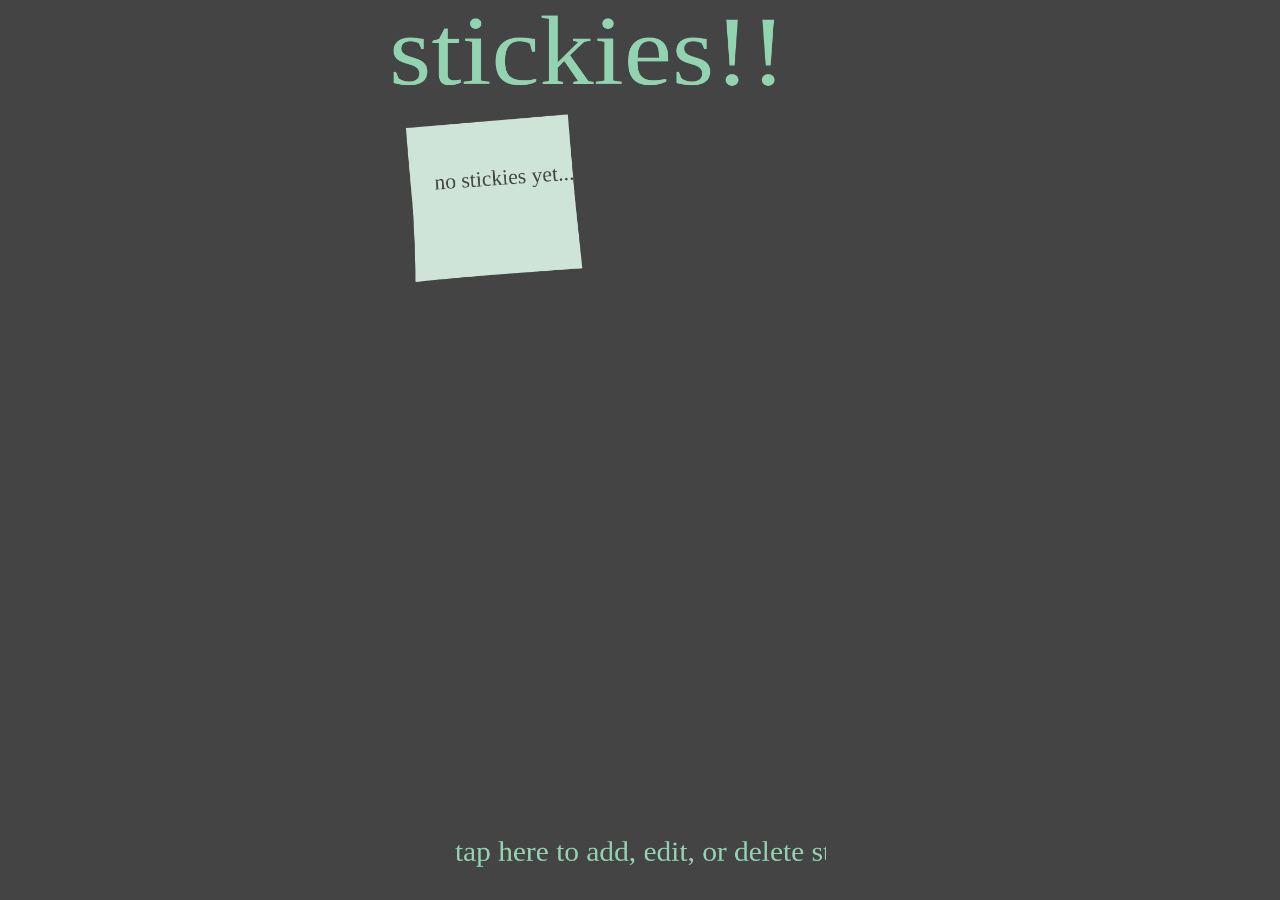
==== stickies.html @ 5da01746 "Add files via upload" ====
<!DOCTYPE html>
<!-- Created with https://packager.turbowarp.org/ -->
<html>
<head>
  <meta charset="utf-8">
  <meta name="viewport" content="width=device-width, initial-scale=1.0, maximum-scale=1.0, user-scalable=no">
  <!-- We only include this to explicitly loosen the CSP of various packager environments. It does not provide any security. -->
  <meta http-equiv="Content-Security-Policy" content="default-src * 'self' 'unsafe-inline' 'unsafe-eval' data: blob:">
  <title>stickies</title>
  <style>
    body {
      color: #cfe4d9;
      font-family: sans-serif;
      overflow: hidden;
      margin: 0;
      padding: 0;
    }
    :root, body.is-fullscreen {
      background-color: #444444;
    }
    [hidden] {
      display: none !important;
    }
    h1 {
      font-weight: normal;
    }
    a {
      color: inherit;
      text-decoration: underline;
      cursor: pointer;
    }

    #app, #loading, #error, #launch {
      position: absolute;
      top: 0;
      left: 0;
      width: 100%;
      height: 100%;
    }
    .screen {
      display: flex;
      flex-direction: column;
      align-items: center;
      justify-content: center;
      text-align: center;
      cursor: default;
      user-select: none;
      -webkit-user-select: none;
      background-color: #444444;
    }
    #launch {
      background-color: rgba(0, 0, 0, 0.7);
      cursor: pointer;
    }
    .green-flag {
      width: 80px;
      height: 80px;
      padding: 16px;
      border-radius: 100%;
      background: rgba(255, 255, 255, 0.75);
      border: 3px solid hsla(0, 100%, 100%, 1);
      display: flex;
      justify-content: center;
      align-items: center;
      box-sizing: border-box;
    }
    #loading {
      
    }
    .progress-bar-outer {
      border: 1px solid currentColor;
      height: 10px;
      width: 200px;
      max-width: 200px;
    }
    .progress-bar-inner {
      height: 100%;
      width: 0;
      background-color: currentColor;
    }
    .loading-text, noscript {
      font-weight: normal;
      font-size: 36px;
      margin: 0 0 16px;
    }
    .loading-image {
      margin: 0 0 16px;
    }
    #error-message, #error-stack {
      font-family: monospace;
      max-width: 600px;
      white-space: pre-wrap;
      user-select: text;
      -webkit-user-select: text;
    }
    #error-stack {
      text-align: left;
      max-height: 200px;
      overflow: auto;
    }
    .control-button {
      width: 2rem;
      height: 2rem;
      padding: 0.375rem;
      margin-top: 0.5rem;
      margin-bottom: 0.5rem;
      user-select: none;
      -webkit-user-select: none;
      cursor: pointer;
      border: 0;
      border-radius: 4px;
    }
    .control-button-highlight:hover {
      background: #92d3b126;
    }
    .control-button-highlight.active {
      background: #92d3b159;
    }
    .fullscreen-button {
      background: white;
    }
    .standalone-fullscreen-button {
      position: absolute;
      top: 0;
      right: 0;
      background-color: rgba(0, 0, 0, 0.5);
      border-radius: 0 0 0 4px;
      padding: 4px;
      cursor: pointer;
    }
    .sc-canvas {
      cursor: auto;
    }
    .sc-monitor-root[data-opcode^="data_"] .sc-monitor-value-color {
      background-color: #92d3b1;
    }
    .sc-monitor-row-value-outer {
      background-color: #92d3b1;
    }
    .sc-monitor-row-value-editing .sc-monitor-row-value-outer {
      background-color: #80b99b;
    }
    
  </style>
  <meta name="theme-color" content="#444444">
  
</head>
<body>
  <div id="app"></div>

  <div id="launch" class="screen" hidden title="Click to start">
    <div class="green-flag">
      <svg viewBox="0 0 16.63 17.5" width="42" height="44">
        <defs><style>.cls-1,.cls-2{fill:#4cbf56;stroke:#45993d;stroke-linecap:round;stroke-linejoin:round;}.cls-2{stroke-width:1.5px;}</style></defs>
        <path class="cls-1" d="M.75,2A6.44,6.44,0,0,1,8.44,2h0a6.44,6.44,0,0,0,7.69,0V12.4a6.44,6.44,0,0,1-7.69,0h0a6.44,6.44,0,0,0-7.69,0"/>
        <line class="cls-2" x1="0.75" y1="16.75" x2="0.75" y2="0.75"/>
      </svg>
    </div>
  </div>

  <div id="loading" class="screen">
    <noscript>Enable JavaScript</noscript>
    
    <div class="loading-image"><img src="[data-uri]"></div>
    
  </div>

  <div id="error" class="screen" hidden>
    <h1>Error</h1>
    <details>
      <summary id="error-message"></summary>
      <p id="error-stack"></p>
    </details>
  </div>

  <script>/*!
Parts of this script are from the TurboWarp Packager <https://packager.turbowarp.org/>, licensed as follows:
Copyright (C) 2021-2024 Thomas Weber

The Source Code Form of this program is available under the terms of the
Mozilla Public License, v. 2.0. You can obtain a copy of the license at
https://www.mozilla.org/en-US/MPL/2.0/.

Parts of this script are from Scratch <https://scratch.mit.edu/>, licensed as follows:
Copyright (c) 2016, Massachusetts Institute of Technology
All rights reserved.

Redistribution and use in source and binary forms, with or without modification, are permitted provided that the following conditions are met:

1. Redistributions of source code must retain the above copyright notice, this list of conditions and the following disclaimer.

2. Redistributions in binary form must reproduce the above copyright notice, this list of conditions and the following disclaimer in the documentation and/or other materials provided with the distribution.

3. Neither the name of the copyright holder nor the names of its contributors may be used to endorse or promote products derived from this software without specific prior written permission.

THIS SOFTWARE IS PROVIDED BY THE COPYRIGHT HOLDERS AND CONTRIBUTORS "AS IS" AND ANY EXPRESS OR IMPLIED WARRANTIES, INCLUDING, BUT NOT LIMITED TO, THE IMPLIED WARRANTIES OF MERCHANTABILITY AND FITNESS FOR A PARTICULAR PURPOSE ARE DISCLAIMED. IN NO EVENT SHALL THE COPYRIGHT HOLDER OR CONTRIBUTORS BE LIABLE FOR ANY DIRECT, INDIRECT, INCIDENTAL, SPECIAL, EXEMPLARY, OR CONSEQUENTIAL DAMAGES (INCLUDING, BUT NOT LIMITED TO, PROCUREMENT OF SUBSTITUTE GOODS OR SERVICES; LOSS OF USE, DATA, OR PROFITS; OR BUSINESS INTERRUPTION) HOWEVER CAUSED AND ON ANY THEORY OF LIABILITY, WHETHER IN CONTRACT, STRICT LIABILITY, OR TORT (INCLUDING NEGLIGENCE OR OTHERWISE) ARISING IN ANY WAY OUT OF THE USE OF THIS SOFTWARE, EVEN IF ADVISED OF THE POSSIBILITY OF SUCH DAMAGE.
*/

/*! For license information please see scaffolding-min.js.LICENSE.txt */
!function(e){function t(t){for(var n,i,s=t[0],o=t[1],a=0,l=[];a<s.length;a++)i=s[a],Object.prototype.hasOwnProperty.call(r,i)&&r[i]&&l.push(r[i][0]),r[i]=0;for(n in o)Object.prototype.hasOwnProperty.call(o,n)&&(e[n]=o[n]);for(c&&c(t);l.length;)l.shift()()}var n={},r={0:0};function i(t){if(n[t])return n[t].exports;var r=n[t]={i:t,l:!1,exports:{}};return e[t].call(r.exports,r,r.exports,i),r.l=!0,r.exports}i.e=function(e){var t=[],n=r[e];if(0!==n)if(n)t.push(n[2]);else{var s=new Promise((function(t,i){n=r[e]=[t,i]}));t.push(n[2]=s);var o,a=document.createElement("script");a.charset="utf-8",a.timeout=120,i.nc&&a.setAttribute("nonce",i.nc),a.src=function(e){return i.p+"scaffolding/"+({1:"vendors~iframe-extension-worker"}[e]||e)+".js"}(e);var c=new Error;o=function(t){a.onerror=a.onload=null,clearTimeout(l);var n=r[e];if(0!==n){if(n){var i=t&&("load"===t.type?"missing":t.type),s=t&&t.target&&t.target.src;c.message="Loading chunk "+e+" failed.\n("+i+": "+s+")",c.name="ChunkLoadError",c.type=i,c.request=s,n[1](c)}r[e]=void 0}};var l=setTimeout((function(){o({type:"timeout",target:a})}),12e4);a.onerror=a.onload=o,document.head.appendChild(a)}return Promise.all(t)},i.m=e,i.c=n,i.d=function(e,t,n){i.o(e,t)||Object.defineProperty(e,t,{enumerable:!0,get:n})},i.r=function(e){"undefined"!=typeof Symbol&&Symbol.toStringTag&&Object.defineProperty(e,Symbol.toStringTag,{value:"Module"}),Object.defineProperty(e,"__esModule",{value:!0})},i.t=function(e,t){if(1&t&&(e=i(e)),8&t)return e;if(4&t&&"object"==typeof e&&e&&e.__esModule)return e;var n=Object.create(null);if(i.r(n),Object.defineProperty(n,"default",{enumerable:!0,value:e}),2&t&&"string"!=typeof e)for(var r in e)i.d(n,r,function(t){return e[t]}.bind(null,r));return n},i.n=function(e){var t=e&&e.__esModule?function(){return e.default}:function(){return e};return i.d(t,"a",t),t},i.o=function(e,t){return Object.prototype.hasOwnProperty.call(e,t)},i.p="",i.oe=function(e){throw console.error(e),e};var s=window.webpackJsonp=window.webpackJsonp||[],o=s.push.bind(s);s.push=t,s=s.slice();for(var a=0;a<s.length;a++)t(s[a]);var c=o;i(i.s=300)}([function(e,t,n){const r=n(29);r.enable(),e.exports=r("vm")},function(e,t,n){const r=n(23),i=e=>{if("string"!=typeof e)return!1;for(let t=0;t<e.length;t++){const n=e.charCodeAt(t);if(48===n||9===n)return!1}return!0};class s{static toNumber(e){if("number"==typeof e)return Number.isNaN(e)?0:e;const t=Number(e);return Number.isNaN(t)?0:t}static toBoolean(e){return"boolean"==typeof e?e:"string"==typeof e?""!==e&&"0"!==e&&"false"!==e.toLowerCase():Boolean(e)}static toString(e){return String(e)}static toRgbColorList(e){const t=s.toRgbColorObject(e);return[t.r,t.g,t.b]}static toRgbColorObject(e){let t;return"string"==typeof e&&"#"===e.substring(0,1)?(t=r.hexToRgb(e),t||(t={r:0,g:0,b:0,a:255})):t=r.decimalToRgb(s.toNumber(e)),t}static isWhiteSpace(e){return null===e||"string"==typeof e&&0===e.trim().length}static compare(e,t){let n=Number(e),r=Number(t);if(0===n&&i(e)?n=NaN:0===r&&i(t)&&(r=NaN),isNaN(n)||isNaN(r)){const n=String(e).toLowerCase(),r=String(t).toLowerCase();return n<r?-1:n>r?1:0}return n===1/0&&r===1/0||n===-1/0&&r===-1/0?0:n-r}static isInt(e){return"number"==typeof e?!!isNaN(e)||e===Math.floor(e):"boolean"==typeof e||"string"==typeof e&&e.indexOf(".")<0}static get LIST_INVALID(){return"INVALID"}static get LIST_ALL(){return"ALL"}static toListIndex(e,t,n){if("number"!=typeof e){if("all"===e)return n?s.LIST_ALL:s.LIST_INVALID;if("last"===e)return t>0?t:s.LIST_INVALID;if("random"===e||"any"===e)return t>0?1+Math.floor(Math.random()*t):s.LIST_INVALID}return(e=Math.floor(s.toNumber(e)))<1||e>t?s.LIST_INVALID:e}}e.exports=s},function(e,t){e.exports={BOOLEAN:"Boolean",BUTTON:"button",LABEL:"label",COMMAND:"command",CONDITIONAL:"conditional",EVENT:"event",HAT:"hat",LOOP:"loop",REPORTER:"reporter",XML:"xml"}},function(e,t){e.exports={ANGLE:"angle",BOOLEAN:"Boolean",COLOR:"color",NUMBER:"number",STRING:"string",MATRIX:"matrix",NOTE:"note",IMAGE:"image",COSTUME:"costume",SOUND:"sound"}},function(e,t){e.exports=class{static degToRad(e){return e*Math.PI/180}static radToDeg(e){return 180*e/Math.PI}static clamp(e,t,n){return Math.min(Math.max(e,t),n)}static wrapClamp(e,t,n){const r=n-t+1;return e-Math.floor((e-t)/r)*r}static tan(e){switch(e%=360){case-270:case 90:return 1/0;case-90:case 270:return-1/0;default:return Math.round(1e10*Math.tan(Math.PI*e/180))/1e10}}static reducedSortOrdering(e){const t=e.slice(0).sort(((e,t)=>e-t));return e.map((e=>t.indexOf(e)))}static inclusiveRandIntWithout(e,t,n){const r=t-e,i=e+Math.floor(Math.random()*r);return i>=n?i+1:i}static scale(e,t,n,r,i){return(e-t)/(n-t)*(i-r)+r}}},function(e,t,n){"use strict";var r=n(107),i=n(108),s=n(59),o=n(58),a=n(57);function c(e,t){return Object.keys(t).forEach((function(n){e[n]=t[n]})),e}e.exports=function e(){var t=c({},a),n="en",l={},u=function(e){return e},h=null,d="warning",p={};function f(e,t,s){var o="string"==typeof e?e:e.default,a=b(o,"object"==typeof e&&e.id||u(o),s||n);return(a.format||(a.format=i(r(a.message),s||n,p)))(t)}f.rich=function(e,t,s){var o="string"==typeof e?e:e.default,a=b(o,"object"==typeof e&&e.id||u(o),s||n);return(a.toParts||(a.toParts=i.toParts(r(a.message,{tagsType:m}),s||n,p)))(t)};var m="<>";function g(e,t){var n=e[2];return function(e,t){var r="object"==typeof n?function(e,t){return Object.keys(e).reduce((function(n,r){return n[r]=e[r](t),n}),{})}(n,t):n;return"function"==typeof e?e(r):e}}function b(e,t,n){var r=o(n,l)||"en",i=l[r]||(l[r]={}),s=i[t];if("string"==typeof s&&(s=i[t]={message:s}),!s){var a='Translation for "'+t+'" in "'+r+'" is missing';if("warning"===d)"undefined"!=typeof console&&console.warn(a);else if("ignore"!==d)throw new Error(a);var c="function"==typeof h?h(e,t,r)||e:h||e;s=i[t]={message:c}}return s}function y(e,t,r,i,a){"object"==typeof r&&"object"!=typeof i&&(a=i,i=r,r=0);var c=o(a||n,s),l=c&&s[c][e]||E;return i["="+ +t]||i[l(t-r)]||i.other}function E(){return"other"}return p[m]=g,f.setup=function(e){return(e=e||{}).locale&&(n=e.locale),"translations"in e&&(l=e.translations||{}),e.generateId&&(u=e.generateId),"missingReplacement"in e&&(h=e.missingReplacement),e.missingTranslation&&(d=e.missingTranslation),e.formats&&(e.formats.number&&c(t.number,e.formats.number),e.formats.date&&c(t.date,e.formats.date),e.formats.time&&c(t.time,e.formats.time)),e.types&&((p=e.types)[m]=g),{locale:n,translations:l,generateId:u,missingReplacement:h,missingTranslation:d,formats:t,types:p}},f.number=function(e,r,i){var s=r&&t.number[r]||t.parseNumberPattern(r)||t.number.default;return new Intl.NumberFormat(i||n,s).format(e)},f.date=function(e,r,i){var s=r&&t.date[r]||t.parseDatePattern(r)||t.date.default;return new Intl.DateTimeFormat(i||n,s).format(e)},f.time=function(e,r,i){var s=r&&t.time[r]||t.parseDatePattern(r)||t.time.default;return new Intl.DateTimeFormat(i||n,s).format(e)},f.select=function(e,t){return t[e]||t.other},f.custom=function(e,t,n,r){return e[1]in p?p[e[1]](e,t)(n,r):n},f.plural=y.bind(null,"cardinal"),f.selectordinal=y.bind(null,"ordinal"),f.namespace=e,f}()},function(e,t,n){const r=n(0);class i{static withoutTrailingDigits(e){let t=e.length-1;for(;t>=0&&"0123456789".indexOf(e.charAt(t))>-1;)t--;return e.slice(0,t+1)}static unusedName(e,t){if(t.indexOf(e)<0)return e;e=i.withoutTrailingDigits(e);let n=2;for(;t.indexOf(e+n)>=0;)n++;return e+n}static caseInsensitiveUnusedName(e,t){const n=e=>t.some((t=>t.toLowerCase()===e.toLowerCase()));if(!n(e))return e;e=i.withoutTrailingDigits(e);let r=2;for(;n("".concat(e).concat(r));)r++;return"".concat(e).concat(r)}static splitFirst(e,t){const n=e.indexOf(t);return n>=0?[e.substring(0,n),e.substring(n+1)]:[e,null]}static stringify(e){return JSON.stringify(e,((e,t)=>"number"!=typeof t||t!==1/0&&t!==-1/0&&!isNaN(t)?t:0))}static replaceUnsafeChars(e){if("string"!=typeof e){if(!Array.isArray(e))return r.error("Unexpected input recieved in replaceUnsafeChars"),e;e=String(e)}return e.replace(/[<>&'"]/g,(e=>{switch(e){case"<":return"lt";case">":return"gt";case"&":return"amp";case"'":return"apos";case'"':return"quot"}}))}}e.exports=i},function(e,t){const n="!#%()*+,-./:;=?@[]^_`{|}~ABCDEFGHIJKLMNOPQRSTUVWXYZabcdefghijklmnopqrstuvwxyz0123456789";e.exports=function(){const e=n.length,t=[];for(let r=0;r<20;r++)t[r]=n.charAt(Math.random()*e);return t.join("")}},function(e,t){var n;n=function(){return this}();try{n=n||new Function("return this")()}catch(e){"object"==typeof window&&(n=window)}e.exports=n},function(e,t,n){const r=n(7),i=n(31);class s{constructor(e,t,n,i){switch(this.id=e||r(),this.name=t,this.type=n,this.isCloud=i,this.type){case s.SCALAR_TYPE:this.value=0;break;case s.LIST_TYPE:this.value=[];break;case s.BROADCAST_MESSAGE_TYPE:this.value=this.name;break;default:throw new Error("Invalid variable type: ".concat(this.type))}}toXML(e){return e=!0===e,'<variable type="'.concat(this.type,'" id="').concat(this.id,'" islocal="').concat(e,'" iscloud="').concat(this.isCloud,'">').concat(i(this.name),"</variable>")}static get SCALAR_TYPE(){return""}static get LIST_TYPE(){return"list"}static get BROADCAST_MESSAGE_TYPE(){return"broadcast_msg"}}e.exports=s},function(e,t,n){const r=n(1),{InputOpcode:i,InputType:s}=n(15),o=n(0);class a{static getNumberInputType(e){if("number"!=typeof e)throw new Error("Expected a number.");return e===1/0?s.NUMBER_POS_INF:e===-1/0?s.NUMBER_NEG_INF:e<0?Number.isInteger(e)?s.NUMBER_NEG_INT:s.NUMBER_NEG_FRACT:e>0?Number.isInteger(e)?s.NUMBER_POS_INT:s.NUMBER_POS_FRACT:Number.isNaN(e)?s.NUMBER_NAN:Object.is(e,-0)?s.NUMBER_NEG_ZERO:s.NUMBER_ZERO}constructor(e,t){let n=arguments.length>2&&void 0!==arguments[2]?arguments[2]:{},r=arguments.length>3&&void 0!==arguments[3]&&arguments[3];this.opcode=e,this.type=t,this.inputs=n,this.yields=r}isConstant(e){if(this.opcode!==i.CONSTANT)return!1;let t=this.inputs.value===e;return t||"number"!=typeof e||(t=+this.inputs.value===e),t}isAlwaysType(e){return(this.type&e)===this.type}isSometimesType(e){return!!(this.type&e)}toType(e){let t;switch(e){case s.BOOLEAN:t=i.CAST_BOOLEAN;break;case s.NUMBER:t=i.CAST_NUMBER;break;case s.NUMBER_INDEX:t=i.CAST_NUMBER_INDEX;break;case s.NUMBER_OR_NAN:t=i.CAST_NUMBER_OR_NAN;break;case s.STRING:t=i.CAST_STRING;break;case s.COLOR:t=i.CAST_COLOR;break;default:throw o.warn("Cannot cast to type: ".concat(e),this),new Error("Cannot cast to type: ".concat(e))}if(this.isAlwaysType(e))return this;if(this.opcode===i.CONSTANT){switch(t){case i.CAST_BOOLEAN:this.inputs.value=r.toBoolean(this.inputs.value),this.type=s.BOOLEAN;break;case i.CAST_NUMBER:case i.CAST_NUMBER_INDEX:case i.CAST_NUMBER_OR_NAN:{this.isAlwaysType(s.BOOLEAN_INTERPRETABLE)&&(this.type=s.NUMBER,this.inputs.value=+r.toBoolean(this.inputs.value));const e=+this.inputs.value;e?this.inputs.value=e:Object.is(e,-0)?this.inputs.value=-0:this.inputs.value=0,t===i.CAST_NUMBER_INDEX&&(this.inputs.value|=0),this.type=a.getNumberInputType(this.inputs.value);break}case i.CAST_STRING:this.inputs.value+="",this.type=s.STRING;break;case i.CAST_COLOR:this.inputs.value=r.toRgbColorList(this.inputs.value),this.type=s.COLOR}return this}return new a(t,e,{target:this})}}e.exports={IntermediateStackBlock:class{constructor(e){let t=arguments.length>1&&void 0!==arguments[1]?arguments[1]:{},n=arguments.length>2&&void 0!==arguments[2]&&arguments[2];this.opcode=e,this.inputs=t,this.yields=n,this.ignoreState=!1,this.entryState=null,this.exitState=null}},IntermediateInput:a,IntermediateStack:class{constructor(e){this.blocks=null!=e?e:[]}},IntermediateScript:class{constructor(){this.topBlockId=null,this.stack=null,this.isProcedure=!1,this.procedureVariant="",this.procedureCode="",this.arguments=[],this.isWarp=!1,this.yields=!0,this.warpTimer=!1,this.dependedProcedures=[],this.cachedCompileResult=null,this.cachedAnalysisEndState=null,this.executableHat=!1}},IntermediateRepresentation:class{constructor(e,t){this.entry=e,this.procedures=t}getProcedure(e){return Object.values(this.procedures).find((t=>t.procedureCode===e))}},stringifyType:e=>{let t=[];for(const n in s){const r=s[n];if((r&e)===r){for(const e of t)s[e];t=t.filter((e=>(s[e]&r)!==s[e])),t.push(n)}}let n=null;for(const e of t)n=null===n?e:"".concat(n," | ").concat(e);return null===n?"INVALID":n}}},function(e,t,n){var r;"undefined"!=typeof self&&self,r=function(){return function(e){var t={};function n(r){if(t[r])return t[r].exports;var i=t[r]={i:r,l:!1,exports:{}};return e[r].call(i.exports,i,i.exports,n),i.l=!0,i.exports}return n.m=e,n.c=t,n.d=function(e,t,r){n.o(e,t)||Object.defineProperty(e,t,{configurable:!1,enumerable:!0,get:r})},n.n=function(e){var t=e&&e.__esModule?function(){return e.default}:function(){return e};return n.d(t,"a",t),t},n.o=function(e,t){return Object.prototype.hasOwnProperty.call(e,t)},n.p="",n(n.s=9)}([function(e,t,n){"use strict";t.__esModule=!0,t.copyExistingProperties=function(e,t){Object.keys(t).forEach((function(n){t.hasOwnProperty(n)&&e.hasOwnProperty(n)&&(t[n]=e[n])}))},t.copyNamedProperties=function(e,t,n){e.forEach((function(e){var r=t[e];void 0!==r&&(n[e]=r)}))},t.isBuffer=function(e,t){return o||(o=e.createBuffer()),t instanceof o.constructor},t.isRenderbuffer=function(e,t){return a||(a=e.createRenderbuffer()),t instanceof a.constructor},t.isShader=function(e,t){return c||(c=e.createShader(e.VERTEX_SHADER)),t instanceof c.constructor},t.isTexture=function(e,t){return l||(l=e.createTexture()),t instanceof l.constructor},t.isSampler=function(e,t){if(!u){if(!e.createSampler)return!1;u=e.createSampler()}return t instanceof u.constructor},t.warn=t.error=void 0;var r,i=(r=n(2))&&r.__esModule?r:{default:r},s=i.default.console&&i.default.console.error&&"function"==typeof i.default.console.error?i.default.console.error.bind(i.default.console):function(){};t.error=s;var o,a,c,l,u,h=i.default.console&&i.default.console.warn&&"function"==typeof i.default.console.warn?i.default.console.warn.bind(i.default.console):function(){};t.warn=h},function(e,t,n){"use strict";t.__esModule=!0,t.getGLTypeForTypedArray=function(e){if(e instanceof Int8Array)return s;if(e instanceof Uint8Array)return o;if(e instanceof Uint8ClampedArray)return o;if(e instanceof Int16Array)return a;if(e instanceof Uint16Array)return c;if(e instanceof Int32Array)return l;if(e instanceof Uint32Array)return u;if(e instanceof Float32Array)return h;throw"unsupported typed array type"},t.getGLTypeForTypedArrayType=function(e){if(e===Int8Array)return s;if(e===Uint8Array)return o;if(e===Uint8ClampedArray)return o;if(e===Int16Array)return a;if(e===Uint16Array)return c;if(e===Int32Array)return l;if(e===Uint32Array)return u;if(e===Float32Array)return h;throw"unsupported typed array type"},t.getTypedArrayTypeForGLType=function(e){var t=d[e];if(!t)throw"unknown gl type";return t},t.isArrayBuffer=void 0;var r,i=(r=n(2))&&r.__esModule?r:{default:r},s=5120,o=5121,a=5122,c=5123,l=5124,u=5125,h=5126,d={},p=d;p[s]=Int8Array,p[o]=Uint8Array,p[a]=Int16Array,p[c]=Uint16Array,p[l]=Int32Array,p[u]=Uint32Array,p[h]=Float32Array,p[32819]=Uint16Array,p[32820]=Uint16Array,p[33635]=Uint16Array,p[5131]=Uint16Array,p[33640]=Uint32Array,p[35899]=Uint32Array,p[35902]=Uint32Array,p[36269]=Uint32Array,p[34042]=Uint32Array;var f=i.default.SharedArrayBuffer?function(e){return e&&e.buffer&&(e.buffer instanceof ArrayBuffer||e.buffer instanceof i.default.SharedArrayBuffer)}:function(e){return e&&e.buffer&&e.buffer instanceof ArrayBuffer};t.isArrayBuffer=f},function(e,t,n){"use strict";t.__esModule=!0,t.default=void 0;var r=void 0!==r?r:"undefined"!=typeof self?self:"undefined"!=typeof window?window:{};t.default=r},function(e,t,n){"use strict";t.__esModule=!0,t.add=function(e,t,n){return(n=n||new r(3))[0]=e[0]+t[0],n[1]=e[1]+t[1],n[2]=e[2]+t[2],n},t.copy=function(e,t){return(t=t||new r(3))[0]=e[0],t[1]=e[1],t[2]=e[2],t},t.create=function(e,t,n){var i=new r(3);return e&&(i[0]=e),t&&(i[1]=t),n&&(i[2]=n),i},t.cross=function(e,t,n){n=n||new r(3);var i=e[2]*t[0]-e[0]*t[2],s=e[0]*t[1]-e[1]*t[0];return n[0]=e[1]*t[2]-e[2]*t[1],n[1]=i,n[2]=s,n},t.distance=function(e,t){var n=e[0]-t[0],r=e[1]-t[1],i=e[2]-t[2];return Math.sqrt(n*n+r*r+i*i)},t.distanceSq=function(e,t){var n=e[0]-t[0],r=e[1]-t[1],i=e[2]-t[2];return n*n+r*r+i*i},t.divide=function(e,t,n){return(n=n||new r(3))[0]=e[0]/t[0],n[1]=e[1]/t[1],n[2]=e[2]/t[2],n},t.divScalar=function(e,t,n){return(n=n||new r(3))[0]=e[0]/t,n[1]=e[1]/t,n[2]=e[2]/t,n},t.dot=function(e,t){return e[0]*t[0]+e[1]*t[1]+e[2]*t[2]},t.lerp=function(e,t,n,i){return(i=i||new r(3))[0]=(1-n)*e[0]+n*t[0],i[1]=(1-n)*e[1]+n*t[1],i[2]=(1-n)*e[2]+n*t[2],i},t.length=function(e){return Math.sqrt(e[0]*e[0]+e[1]*e[1]+e[2]*e[2])},t.lengthSq=function(e){return e[0]*e[0]+e[1]*e[1]+e[2]*e[2]},t.mulScalar=function(e,t,n){return(n=n||new r(3))[0]=e[0]*t,n[1]=e[1]*t,n[2]=e[2]*t,n},t.multiply=function(e,t,n){return(n=n||new r(3))[0]=e[0]*t[0],n[1]=e[1]*t[1],n[2]=e[2]*t[2],n},t.negate=function(e,t){return(t=t||new r(3))[0]=-e[0],t[1]=-e[1],t[2]=-e[2],t},t.normalize=function(e,t){t=t||new r(3);var n=e[0]*e[0]+e[1]*e[1]+e[2]*e[2],i=Math.sqrt(n);return i>1e-5?(t[0]=e[0]/i,t[1]=e[1]/i,t[2]=e[2]/i):(t[0]=0,t[1]=0,t[2]=0),t},t.setDefaultType=function(e){var t=r;return r=e,t},t.subtract=function(e,t,n){return(n=n||new r(3))[0]=e[0]-t[0],n[1]=e[1]-t[1],n[2]=e[2]-t[2],n};var r=Float32Array},function(e,t,n){"use strict";t.__esModule=!0,t.isWebGL1=function(e){return!e.texStorage2D},t.isWebGL2=function(e){return!!e.texStorage2D},t.glEnumToString=void 0;var r,i,s=(r={},i={},function(e,t){return function(e){var t=e.constructor.name;if(!r[t]){for(var n in e)if("number"==typeof e[n]){var s=i[e[n]];i[e[n]]=s?"".concat(s," | ").concat(n):n}r[t]=!0}}(e),i[t]||"0x"+t.toString(16)});t.glEnumToString=s},function(e,t,n){"use strict";t.__esModule=!0,t.createAttributeSetters=W,t.createProgram=L,t.createProgramFromScripts=function(e,t,n,r,i){for(var s=M(n,r,i),o=[],a=0;a<t.length;++a){var c=B(e,t[a],e[C[a]],s.errorCallback);if(!c)return null;o.push(c)}return L(e,o,s)},t.createProgramFromSources=U,t.createProgramInfo=function(e,t,n,r,i){var s=M(n,r,i),o=!0;if(t=t.map((function(e){if(e.indexOf("\n")<0){var t=u(e);t?e=t.text:(s.errorCallback("no element with id: "+e),o=!1)}return e})),!o)return null;var a=U(e,t,s);return a?X(e,a):null},t.createProgramInfoFromProgram=X,t.createUniformSetters=j,t.createUniformBlockSpecFromProgram=V,t.createUniformBlockInfoFromProgram=Y,t.createUniformBlockInfo=function(e,t,n){return Y(e,t.program,t.uniformBlockSpec,n)},t.createTransformFeedback=function(e,t,n){var r=e.createTransformFeedback();return e.bindTransformFeedback(e.TRANSFORM_FEEDBACK,r),e.useProgram(t.program),G(e,t,n),e.bindTransformFeedback(e.TRANSFORM_FEEDBACK,null),function(e,t,n){for(var r in t.transformFeedbackInfo&&(t=t.transformFeedbackInfo),n.attribs&&(n=n.attribs),n){var i=t[r];i&&e.bindBufferBase(e.TRANSFORM_FEEDBACK_BUFFER,i.index,null)}}(e,t,n),r},t.createTransformFeedbackInfo=z,t.bindTransformFeedbackInfo=G,t.setAttributes=K,t.setBuffersAndAttributes=function(e,t,n){n.vertexArrayObject?e.bindVertexArray(n.vertexArrayObject):(K(t.attribSetters||t,n.attribs),n.indices&&e.bindBuffer(e.ELEMENT_ARRAY_BUFFER,n.indices))},t.setUniforms=function e(t,n){for(var r=t.uniformSetters||t,i=arguments.length,s=1;s<i;++s){var o=arguments[s];if(Array.isArray(o))for(var a=o.length,c=0;c<a;++c)e(r,o[c]);else for(var l in o){var u=r[l];u&&u(o[l])}}},t.setUniformBlock=function(e,t,n){H(e,t,n)&&e.bufferData(e.UNIFORM_BUFFER,n.array,e.DYNAMIC_DRAW)},t.setBlockUniforms=function(e,t){var n=e.uniforms;for(var r in t){var i=n[r];if(i){var s=t[r];s.length?i.set(s):i[0]=s}}},t.bindUniformBlock=H;var r,i=a(n(4)),s=a(n(0)),o=(r=n(2))&&r.__esModule?r:{default:r};function a(e){if(e&&e.__esModule)return e;var t={};if(null!=e)for(var n in e)if(Object.prototype.hasOwnProperty.call(e,n)){var r=Object.defineProperty&&Object.getOwnPropertyDescriptor?Object.getOwnPropertyDescriptor(e,n):{};r.get||r.set?Object.defineProperty(t,n,r):t[n]=e[n]}return t.default=e,t}var c=s.error,l=s.warn,u=o.default&&o.default.document&&o.default.document.getElementById?o.default.document.getElementById.bind(o.default.document):function(){return null},h=3553,d=34067,p=32879,f=35866,m={};function g(e,t){return m[t].bindPoint}function b(e,t){return function(n){e.uniform1i(t,n)}}function y(e,t){return function(n){e.uniform1iv(t,n)}}function E(e,t){return function(n){e.uniform2iv(t,n)}}function T(e,t){return function(n){e.uniform3iv(t,n)}}function v(e,t){return function(n){e.uniform4iv(t,n)}}function A(e,t,n,r){var o=g(0,t);return i.isWebGL2(e)?function(t){var i,a;s.isTexture(e,t)?(i=t,a=null):(i=t.texture,a=t.sampler),e.uniform1i(r,n),e.activeTexture(e.TEXTURE0+n),e.bindTexture(o,i),e.bindSampler(n,a)}:function(t){e.uniform1i(r,n),e.activeTexture(e.TEXTURE0+n),e.bindTexture(o,t)}}function w(e,t,n,r,o){for(var a=g(0,t),c=new Int32Array(o),l=0;l<o;++l)c[l]=n+l;return i.isWebGL2(e)?function(t){e.uniform1iv(r,c),t.forEach((function(t,r){var i,o;e.activeTexture(e.TEXTURE0+c[r]),s.isTexture(e,t)?(i=t,o=null):(i=t.texture,o=t.sampler),e.bindSampler(n,o),e.bindTexture(a,i)}))}:function(t){e.uniform1iv(r,c),t.forEach((function(t,n){e.activeTexture(e.TEXTURE0+c[n]),e.bindTexture(a,t)}))}}function S(e,t){return function(n){e.bindBuffer(e.ARRAY_BUFFER,n.buffer),e.enableVertexAttribArray(t),e.vertexAttribPointer(t,n.numComponents||n.size,n.type||e.FLOAT,n.normalize||!1,n.stride||0,n.offset||0),void 0!==n.divisor&&e.vertexAttribDivisor(t,n.divisor)}}function k(e,t){return function(n){e.bindBuffer(e.ARRAY_BUFFER,n.buffer),e.enableVertexAttribArray(t),e.vertexAttribIPointer(t,n.numComponents||n.size,n.type||e.INT,n.stride||0,n.offset||0),void 0!==n.divisor&&e.vertexAttribDivisor(t,n.divisor)}}function O(e,t,n){var r=n.size,i=n.count;return function(n){e.bindBuffer(e.ARRAY_BUFFER,n.buffer);for(var s=n.size||n.numComponents||r,o=s/i,a=n.type||e.FLOAT,c=m[a].size*s,l=n.normalize||!1,u=n.offset||0,h=c/i,d=0;d<i;++d)e.enableVertexAttribArray(t+d),e.vertexAttribPointer(t+d,o,a,l,c,u+h*d),void 0!==n.divisor&&e.vertexAttribDivisor(t+d,n.divisor)}}m[5126]={Type:Float32Array,size:4,setter:function(e,t){return function(n){e.uniform1f(t,n)}},arraySetter:function(e,t){return function(n){e.uniform1fv(t,n)}}},m[35664]={Type:Float32Array,size:8,setter:function(e,t){return function(n){e.uniform2fv(t,n)}}},m[35665]={Type:Float32Array,size:12,setter:function(e,t){return function(n){e.uniform3fv(t,n)}}},m[35666]={Type:Float32Array,size:16,setter:function(e,t){return function(n){e.uniform4fv(t,n)}}},m[5124]={Type:Int32Array,size:4,setter:b,arraySetter:y},m[35667]={Type:Int32Array,size:8,setter:E},m[35668]={Type:Int32Array,size:12,setter:T},m[35669]={Type:Int32Array,size:16,setter:v},m[5125]={Type:Uint32Array,size:4,setter:function(e,t){return function(n){e.uniform1ui(t,n)}},arraySetter:function(e,t){return function(n){e.uniform1uiv(t,n)}}},m[36294]={Type:Uint32Array,size:8,setter:function(e,t){return function(n){e.uniform2uiv(t,n)}}},m[36295]={Type:Uint32Array,size:12,setter:function(e,t){return function(n){e.uniform3uiv(t,n)}}},m[36296]={Type:Uint32Array,size:16,setter:function(e,t){return function(n){e.uniform4uiv(t,n)}}},m[35670]={Type:Uint32Array,size:4,setter:b,arraySetter:y},m[35671]={Type:Uint32Array,size:8,setter:E},m[35672]={Type:Uint32Array,size:12,setter:T},m[35673]={Type:Uint32Array,size:16,setter:v},m[35674]={Type:Float32Array,size:16,setter:function(e,t){return function(n){e.uniformMatrix2fv(t,!1,n)}}},m[35675]={Type:Float32Array,size:36,setter:function(e,t){return function(n){e.uniformMatrix3fv(t,!1,n)}}},m[35676]={Type:Float32Array,size:64,setter:function(e,t){return function(n){e.uniformMatrix4fv(t,!1,n)}}},m[35685]={Type:Float32Array,size:24,setter:function(e,t){return function(n){e.uniformMatrix2x3fv(t,!1,n)}}},m[35686]={Type:Float32Array,size:32,setter:function(e,t){return function(n){e.uniformMatrix2x4fv(t,!1,n)}}},m[35687]={Type:Float32Array,size:24,setter:function(e,t){return function(n){e.uniformMatrix3x2fv(t,!1,n)}}},m[35688]={Type:Float32Array,size:48,setter:function(e,t){return function(n){e.uniformMatrix3x4fv(t,!1,n)}}},m[35689]={Type:Float32Array,size:32,setter:function(e,t){return function(n){e.uniformMatrix4x2fv(t,!1,n)}}},m[35690]={Type:Float32Array,size:48,setter:function(e,t){return function(n){e.uniformMatrix4x3fv(t,!1,n)}}},m[35678]={Type:null,size:0,setter:A,arraySetter:w,bindPoint:h},m[35680]={Type:null,size:0,setter:A,arraySetter:w,bindPoint:d},m[35679]={Type:null,size:0,setter:A,arraySetter:w,bindPoint:p},m[35682]={Type:null,size:0,setter:A,arraySetter:w,bindPoint:h},m[36289]={Type:null,size:0,setter:A,arraySetter:w,bindPoint:f},m[36292]={Type:null,size:0,setter:A,arraySetter:w,bindPoint:f},m[36293]={Type:null,size:0,setter:A,arraySetter:w,bindPoint:d},m[36298]={Type:null,size:0,setter:A,arraySetter:w,bindPoint:h},m[36299]={Type:null,size:0,setter:A,arraySetter:w,bindPoint:p},m[36300]={Type:null,size:0,setter:A,arraySetter:w,bindPoint:d},m[36303]={Type:null,size:0,setter:A,arraySetter:w,bindPoint:f},m[36306]={Type:null,size:0,setter:A,arraySetter:w,bindPoint:h},m[36307]={Type:null,size:0,setter:A,arraySetter:w,bindPoint:p},m[36308]={Type:null,size:0,setter:A,arraySetter:w,bindPoint:d},m[36311]={Type:null,size:0,setter:A,arraySetter:w,bindPoint:f};var I={};I[5126]={size:4,setter:S},I[35664]={size:8,setter:S},I[35665]={size:12,setter:S},I[35666]={size:16,setter:S},I[5124]={size:4,setter:k},I[35667]={size:8,setter:k},I[35668]={size:12,setter:k},I[35669]={size:16,setter:k},I[5125]={size:4,setter:k},I[36294]={size:8,setter:k},I[36295]={size:12,setter:k},I[36296]={size:16,setter:k},I[35670]={size:4,setter:k},I[35671]={size:8,setter:k},I[35672]={size:12,setter:k},I[35673]={size:16,setter:k},I[35674]={size:4,setter:O,count:2},I[35675]={size:9,setter:O,count:3},I[35676]={size:16,setter:O,count:4};var N=void 0,R=/^[ \t]*\n/;function x(e,t,n,r){var i=r||c,s=e.createShader(n),o=0;if(R.test(t)&&(o=1,t=t.replace(R,"")),e.shaderSource(s,t),e.compileShader(s),!e.getShaderParameter(s,e.COMPILE_STATUS)){var a=e.getShaderInfoLog(s);return i(function(e,t){return t=t||0,++t,e.split("\n").map((function(e,n){return n+t+": "+e})).join("\n")}(t,o)+"\n*** Error compiling shader: "+a),e.deleteShader(s),null}return s}function M(e,t,n){var r;if("function"==typeof t&&(n=t,t=void 0),"function"==typeof e)n=e,e=void 0;else if(e&&!Array.isArray(e)){if(e.errorCallback)return e;var i=e;n=i.errorCallback,e=i.attribLocations,r=i.transformFeedbackVaryings}var s={errorCallback:n||c,transformFeedbackVaryings:r};if(e){var o={};Array.isArray(e)?e.forEach((function(e,n){o[e]=t?t[n]:n})):o=e,s.attribLocations=o}return s}var C=["VERTEX_SHADER","FRAGMENT_SHADER"];function P(e){return e.indexOf("frag")>=0?N.FRAGMENT_SHADER:e.indexOf("vert")>=0?N.VERTEX_SHADER:void 0}function D(e,t){t.forEach((function(t){e.deleteShader(t)}))}function L(e,t,n,r,i){for(var o=M(n,r,i),a=[],c=[],l=0;l<t.length;++l){var h=t[l];if("string"==typeof h){var d=u(h),p=d?d.text:h,f=e[C[l]];d&&d.type&&(f=P(d.type)||f),h=x(e,p,f,o.errorCallback),c.push(h)}s.isShader(e,h)&&a.push(h)}if(a.length!==t.length)return o.errorCallback("not enough shaders for program"),D(e,c),null;var m=e.createProgram();a.forEach((function(t){e.attachShader(m,t)})),o.attribLocations&&Object.keys(o.attribLocations).forEach((function(t){e.bindAttribLocation(m,o.attribLocations[t],t)}));var g=o.transformFeedbackVaryings;if(g&&(g.attribs&&(g=g.attribs),Array.isArray(g)||(g=Object.keys(g)),e.transformFeedbackVaryings(m,g,o.transformFeedbackMode||e.SEPARATE_ATTRIBS)),e.linkProgram(m),!e.getProgramParameter(m,e.LINK_STATUS)){var b=e.getProgramInfoLog(m);return o.errorCallback("Error in program linking:"+b),e.deleteProgram(m),D(e,c),null}return m}function B(e,t,n,r){var i,s=u(t);if(!s)throw"*** Error: unknown script element"+t;i=s.text;var o=n||P(s.type);if(!o)throw"*** Error: unknown shader type";return x(e,i,o,r)}function U(e,t,n,r,i){for(var s=M(n,r,i),o=[],a=0;a<t.length;++a){var c=x(e,t[a],e[C[a]],s.errorCallback);if(!c)return null;o.push(c)}return L(e,o,s)}function F(e){var t=e.name;return t.startsWith("gl_")||t.startsWith("webgl_")}function j(e,t){var n=0;function r(t,r){var i,s=e.getUniformLocation(t,r.name),o=r.size>1&&"[0]"===r.name.substr(-3),a=r.type,c=m[a];if(!c)throw"unknown type: 0x"+a.toString(16);if(c.bindPoint){var l=n;n+=r.size,i=o?c.arraySetter(e,a,l,s,r.size):c.setter(e,a,l,s,r.size)}else i=c.arraySetter&&o?c.arraySetter(e,s):c.setter(e,s);return i.location=s,i}for(var i={},s=e.getProgramParameter(t,e.ACTIVE_UNIFORMS),o=0;o<s;++o){var a=e.getActiveUniform(t,o);if(!F(a)){var c=a.name;"[0]"===c.substr(-3)&&(c=c.substr(0,c.length-3));var l=r(t,a);i[c]=l}}return i}function z(e,t){for(var n={},r=e.getProgramParameter(t,e.TRANSFORM_FEEDBACK_VARYINGS),i=0;i<r;++i){var s=e.getTransformFeedbackVarying(t,i);n[s.name]={index:i,type:s.type,size:s.size}}return n}function G(e,t,n){for(var r in t.transformFeedbackInfo&&(t=t.transformFeedbackInfo),n.attribs&&(n=n.attribs),n){var i=t[r];if(i){var s=n[r];s.offset?e.bindBufferRange(e.TRANSFORM_FEEDBACK_BUFFER,i.index,s.buffer,s.offset,s.size):e.bindBufferBase(e.TRANSFORM_FEEDBACK_BUFFER,i.index,s.buffer)}}}function V(e,t){for(var n=e.getProgramParameter(t,e.ACTIVE_UNIFORMS),r=[],i=[],s=0;s<n;++s){i.push(s),r.push({});var o=e.getActiveUniform(t,s);if(F(o))break;r[s].name=o.name}[["UNIFORM_TYPE","type"],["UNIFORM_SIZE","size"],["UNIFORM_BLOCK_INDEX","blockNdx"],["UNIFORM_OFFSET","offset"]].forEach((function(n){var s=n[0],o=n[1];e.getActiveUniforms(t,i,e[s]).forEach((function(e,t){r[t][o]=e}))}));for(var a={},c=e.getProgramParameter(t,e.ACTIVE_UNIFORM_BLOCKS),l=0;l<c;++l){var u=e.getActiveUniformBlockName(t,l),h={index:l,usedByVertexShader:e.getActiveUniformBlockParameter(t,l,e.UNIFORM_BLOCK_REFERENCED_BY_VERTEX_SHADER),usedByFragmentShader:e.getActiveUniformBlockParameter(t,l,e.UNIFORM_BLOCK_REFERENCED_BY_FRAGMENT_SHADER),size:e.getActiveUniformBlockParameter(t,l,e.UNIFORM_BLOCK_DATA_SIZE),uniformIndices:e.getActiveUniformBlockParameter(t,l,e.UNIFORM_BLOCK_ACTIVE_UNIFORM_INDICES)};h.used=h.usedByVertexSahder||h.usedByFragmentShader,a[u]=h}return{blockSpecs:a,uniformData:r}}var _=/\[\d+\]\.$/;function Y(e,t,n,r){var i=n.blockSpecs,s=n.uniformData,o=i[r];if(!o)return l("no uniform block object named:",r),{name:r,uniforms:{}};var a=new ArrayBuffer(o.size),c=e.createBuffer(),u=o.index;e.bindBuffer(e.UNIFORM_BUFFER,c),e.uniformBlockBinding(t,o.index,u);var h=r+".";_.test(h)&&(h=h.replace(_,"."));var d={};return o.uniformIndices.forEach((function(e){var t=s[e],n=m[t.type],r=n.Type,i=t.size*n.size,o=t.name;o.substr(0,h.length)===h&&(o=o.substr(h.length)),d[o]=new r(a,t.offset,i/r.BYTES_PER_ELEMENT)})),{name:r,array:a,asFloat:new Float32Array(a),buffer:c,uniforms:d}}function H(e,t,n){var r=(t.uniformBlockSpec||t).blockSpecs[n.name];if(r){var i=r.index;return e.bindBufferRange(e.UNIFORM_BUFFER,i,n.buffer,n.offset||0,n.array.byteLength),!0}return!1}function W(e,t){for(var n={},r=e.getProgramParameter(t,e.ACTIVE_ATTRIBUTES),i=0;i<r;++i){var s=e.getActiveAttrib(t,i);if(!F(s)){var o=e.getAttribLocation(t,s.name),a=I[s.type],c=a.setter(e,o,a);c.location=o,n[s.name]=c}}return n}function K(e,t){for(var n in t){var r=e[n];r&&r(t[n])}}function X(e,t){var n={program:t,uniformSetters:j(e,t),attribSetters:W(e,t)};return i.isWebGL2(e)&&(n.uniformBlockSpec=V(e,t),n.transformFeedbackInfo=z(e,t)),n}},function(e,t,n){"use strict";t.__esModule=!0,t.axisRotate=function(e,t,n,r){r=r||new i(16);var s=t[0],o=t[1],a=t[2],c=Math.sqrt(s*s+o*o+a*a),l=(s/=c)*s,u=(o/=c)*o,h=(a/=c)*a,d=Math.cos(n),p=Math.sin(n),f=1-d,m=l+(1-l)*d,g=s*o*f+a*p,b=s*a*f-o*p,y=s*o*f-a*p,E=u+(1-u)*d,T=o*a*f+s*p,v=s*a*f+o*p,A=o*a*f-s*p,w=h+(1-h)*d,S=e[0],k=e[1],O=e[2],I=e[3],N=e[4],R=e[5],x=e[6],M=e[7],C=e[8],P=e[9],D=e[10],L=e[11];return r[0]=m*S+g*N+b*C,r[1]=m*k+g*R+b*P,r[2]=m*O+g*x+b*D,r[3]=m*I+g*M+b*L,r[4]=y*S+E*N+T*C,r[5]=y*k+E*R+T*P,r[6]=y*O+E*x+T*D,r[7]=y*I+E*M+T*L,r[8]=v*S+A*N+w*C,r[9]=v*k+A*R+w*P,r[10]=v*O+A*x+w*D,r[11]=v*I+A*M+w*L,e!==r&&(r[12]=e[12],r[13]=e[13],r[14]=e[14],r[15]=e[15]),r},t.axisRotation=function(e,t,n){n=n||new i(16);var r=e[0],s=e[1],o=e[2],a=Math.sqrt(r*r+s*s+o*o),c=(r/=a)*r,l=(s/=a)*s,u=(o/=a)*o,h=Math.cos(t),d=Math.sin(t),p=1-h;return n[0]=c+(1-c)*h,n[1]=r*s*p+o*d,n[2]=r*o*p-s*d,n[3]=0,n[4]=r*s*p-o*d,n[5]=l+(1-l)*h,n[6]=s*o*p+r*d,n[7]=0,n[8]=r*o*p+s*d,n[9]=s*o*p-r*d,n[10]=u+(1-u)*h,n[11]=0,n[12]=0,n[13]=0,n[14]=0,n[15]=1,n},t.copy=c,t.frustum=function(e,t,n,r,s,o,a){a=a||new i(16);var c=t-e,l=r-n,u=s-o;return a[0]=2*s/c,a[1]=0,a[2]=0,a[3]=0,a[4]=0,a[5]=2*s/l,a[6]=0,a[7]=0,a[8]=(e+t)/c,a[9]=(r+n)/l,a[10]=o/u,a[11]=-1,a[12]=0,a[13]=0,a[14]=s*o/u,a[15]=0,a},t.getAxis=function(e,t,n){n=n||r.create();var i=4*t;return n[0]=e[i+0],n[1]=e[i+1],n[2]=e[i+2],n},t.getTranslation=function(e,t){return(t=t||r.create())[0]=e[12],t[1]=e[13],t[2]=e[14],t},t.identity=l,t.inverse=u,t.lookAt=function(e,t,n,c){c=c||new i(16);var l=s,u=o,h=a;return r.normalize(r.subtract(e,t,h),h),r.normalize(r.cross(n,h,l),l),r.normalize(r.cross(h,l,u),u),c[0]=l[0],c[1]=l[1],c[2]=l[2],c[3]=0,c[4]=u[0],c[5]=u[1],c[6]=u[2],c[7]=0,c[8]=h[0],c[9]=h[1],c[10]=h[2],c[11]=0,c[12]=e[0],c[13]=e[1],c[14]=e[2],c[15]=1,c},t.multiply=function(e,t,n){n=n||new i(16);var r=e[0],s=e[1],o=e[2],a=e[3],c=e[4],l=e[5],u=e[6],h=e[7],d=e[8],p=e[9],f=e[10],m=e[11],g=e[12],b=e[13],y=e[14],E=e[15],T=t[0],v=t[1],A=t[2],w=t[3],S=t[4],k=t[5],O=t[6],I=t[7],N=t[8],R=t[9],x=t[10],M=t[11],C=t[12],P=t[13],D=t[14],L=t[15];return n[0]=r*T+c*v+d*A+g*w,n[1]=s*T+l*v+p*A+b*w,n[2]=o*T+u*v+f*A+y*w,n[3]=a*T+h*v+m*A+E*w,n[4]=r*S+c*k+d*O+g*I,n[5]=s*S+l*k+p*O+b*I,n[6]=o*S+u*k+f*O+y*I,n[7]=a*S+h*k+m*O+E*I,n[8]=r*N+c*R+d*x+g*M,n[9]=s*N+l*R+p*x+b*M,n[10]=o*N+u*R+f*x+y*M,n[11]=a*N+h*R+m*x+E*M,n[12]=r*C+c*P+d*D+g*L,n[13]=s*C+l*P+p*D+b*L,n[14]=o*C+u*P+f*D+y*L,n[15]=a*C+h*P+m*D+E*L,n},t.negate=function(e,t){return(t=t||new i(16))[0]=-e[0],t[1]=-e[1],t[2]=-e[2],t[3]=-e[3],t[4]=-e[4],t[5]=-e[5],t[6]=-e[6],t[7]=-e[7],t[8]=-e[8],t[9]=-e[9],t[10]=-e[10],t[11]=-e[11],t[12]=-e[12],t[13]=-e[13],t[14]=-e[14],t[15]=-e[15],t},t.ortho=function(e,t,n,r,s,o,a){return(a=a||new i(16))[0]=2/(t-e),a[1]=0,a[2]=0,a[3]=0,a[4]=0,a[5]=2/(r-n),a[6]=0,a[7]=0,a[8]=0,a[9]=0,a[10]=2/(s-o),a[11]=0,a[12]=(t+e)/(e-t),a[13]=(r+n)/(n-r),a[14]=(o+s)/(s-o),a[15]=1,a},t.perspective=function(e,t,n,r,s){s=s||new i(16);var o=Math.tan(.5*Math.PI-.5*e),a=1/(n-r);return s[0]=o/t,s[1]=0,s[2]=0,s[3]=0,s[4]=0,s[5]=o,s[6]=0,s[7]=0,s[8]=0,s[9]=0,s[10]=(n+r)*a,s[11]=-1,s[12]=0,s[13]=0,s[14]=n*r*a*2,s[15]=0,s},t.rotateX=function(e,t,n){n=n||new i(16);var r=e[4],s=e[5],o=e[6],a=e[7],c=e[8],l=e[9],u=e[10],h=e[11],d=Math.cos(t),p=Math.sin(t);return n[4]=d*r+p*c,n[5]=d*s+p*l,n[6]=d*o+p*u,n[7]=d*a+p*h,n[8]=d*c-p*r,n[9]=d*l-p*s,n[10]=d*u-p*o,n[11]=d*h-p*a,e!==n&&(n[0]=e[0],n[1]=e[1],n[2]=e[2],n[3]=e[3],n[12]=e[12],n[13]=e[13],n[14]=e[14],n[15]=e[15]),n},t.rotateY=function(e,t,n){n=n||new i(16);var r=e[0],s=e[1],o=e[2],a=e[3],c=e[8],l=e[9],u=e[10],h=e[11],d=Math.cos(t),p=Math.sin(t);return n[0]=d*r-p*c,n[1]=d*s-p*l,n[2]=d*o-p*u,n[3]=d*a-p*h,n[8]=d*c+p*r,n[9]=d*l+p*s,n[10]=d*u+p*o,n[11]=d*h+p*a,e!==n&&(n[4]=e[4],n[5]=e[5],n[6]=e[6],n[7]=e[7],n[12]=e[12],n[13]=e[13],n[14]=e[14],n[15]=e[15]),n},t.rotateZ=function(e,t,n){n=n||new i(16);var r=e[0],s=e[1],o=e[2],a=e[3],c=e[4],l=e[5],u=e[6],h=e[7],d=Math.cos(t),p=Math.sin(t);return n[0]=d*r+p*c,n[1]=d*s+p*l,n[2]=d*o+p*u,n[3]=d*a+p*h,n[4]=d*c-p*r,n[5]=d*l-p*s,n[6]=d*u-p*o,n[7]=d*h-p*a,e!==n&&(n[8]=e[8],n[9]=e[9],n[10]=e[10],n[11]=e[11],n[12]=e[12],n[13]=e[13],n[14]=e[14],n[15]=e[15]),n},t.rotationX=function(e,t){t=t||new i(16);var n=Math.cos(e),r=Math.sin(e);return t[0]=1,t[1]=0,t[2]=0,t[3]=0,t[4]=0,t[5]=n,t[6]=r,t[7]=0,t[8]=0,t[9]=-r,t[10]=n,t[11]=0,t[12]=0,t[13]=0,t[14]=0,t[15]=1,t},t.rotationY=function(e,t){t=t||new i(16);var n=Math.cos(e),r=Math.sin(e);return t[0]=n,t[1]=0,t[2]=-r,t[3]=0,t[4]=0,t[5]=1,t[6]=0,t[7]=0,t[8]=r,t[9]=0,t[10]=n,t[11]=0,t[12]=0,t[13]=0,t[14]=0,t[15]=1,t},t.rotationZ=function(e,t){t=t||new i(16);var n=Math.cos(e),r=Math.sin(e);return t[0]=n,t[1]=r,t[2]=0,t[3]=0,t[4]=-r,t[5]=n,t[6]=0,t[7]=0,t[8]=0,t[9]=0,t[10]=1,t[11]=0,t[12]=0,t[13]=0,t[14]=0,t[15]=1,t},t.scale=function(e,t,n){n=n||new i(16);var r=t[0],s=t[1],o=t[2];return n[0]=r*e[0],n[1]=r*e[1],n[2]=r*e[2],n[3]=r*e[3],n[4]=s*e[4],n[5]=s*e[5],n[6]=s*e[6],n[7]=s*e[7],n[8]=o*e[8],n[9]=o*e[9],n[10]=o*e[10],n[11]=o*e[11],e!==n&&(n[12]=e[12],n[13]=e[13],n[14]=e[14],n[15]=e[15]),n},t.scaling=function(e,t){return(t=t||new i(16))[0]=e[0],t[1]=0,t[2]=0,t[3]=0,t[4]=0,t[5]=e[1],t[6]=0,t[7]=0,t[8]=0,t[9]=0,t[10]=e[2],t[11]=0,t[12]=0,t[13]=0,t[14]=0,t[15]=1,t},t.setAxis=function(e,t,n,r){r!==e&&(r=c(e,r));var i=4*n;return r[i+0]=t[0],r[i+1]=t[1],r[i+2]=t[2],r},t.setDefaultType=function(e){var t=i;return i=e,t},t.setTranslation=function(e,t,n){return n=n||l(),e!==n&&(n[0]=e[0],n[1]=e[1],n[2]=e[2],n[3]=e[3],n[4]=e[4],n[5]=e[5],n[6]=e[6],n[7]=e[7],n[8]=e[8],n[9]=e[9],n[10]=e[10],n[11]=e[11]),n[12]=t[0],n[13]=t[1],n[14]=t[2],n[15]=1,n},t.transformDirection=function(e,t,n){n=n||r.create();var i=t[0],s=t[1],o=t[2];return n[0]=i*e[0]+s*e[4]+o*e[8],n[1]=i*e[1]+s*e[5]+o*e[9],n[2]=i*e[2]+s*e[6]+o*e[10],n},t.transformNormal=function(e,t,n){n=n||r.create();var i=u(e),s=t[0],o=t[1],a=t[2];return n[0]=s*i[0]+o*i[1]+a*i[2],n[1]=s*i[4]+o*i[5]+a*i[6],n[2]=s*i[8]+o*i[9]+a*i[10],n},t.transformPoint=function(e,t,n){n=n||r.create();var i=t[0],s=t[1],o=t[2],a=i*e[3]+s*e[7]+o*e[11]+e[15];return n[0]=(i*e[0]+s*e[4]+o*e[8]+e[12])/a,n[1]=(i*e[1]+s*e[5]+o*e[9]+e[13])/a,n[2]=(i*e[2]+s*e[6]+o*e[10]+e[14])/a,n},t.translate=function(e,t,n){n=n||new i(16);var r=t[0],s=t[1],o=t[2],a=e[0],c=e[1],l=e[2],u=e[3],h=e[4],d=e[5],p=e[6],f=e[7],m=e[8],g=e[9],b=e[10],y=e[11],E=e[12],T=e[13],v=e[14],A=e[15];return e!==n&&(n[0]=a,n[1]=c,n[2]=l,n[3]=u,n[4]=h,n[5]=d,n[6]=p,n[7]=f,n[8]=m,n[9]=g,n[10]=b,n[11]=y),n[12]=a*r+h*s+m*o+E,n[13]=c*r+d*s+g*o+T,n[14]=l*r+p*s+b*o+v,n[15]=u*r+f*s+y*o+A,n},t.translation=function(e,t){return(t=t||new i(16))[0]=1,t[1]=0,t[2]=0,t[3]=0,t[4]=0,t[5]=1,t[6]=0,t[7]=0,t[8]=0,t[9]=0,t[10]=1,t[11]=0,t[12]=e[0],t[13]=e[1],t[14]=e[2],t[15]=1,t},t.transpose=function(e,t){var n;if((t=t||new i(16))===e)return n=e[1],e[1]=e[4],e[4]=n,n=e[2],e[2]=e[8],e[8]=n,n=e[3],e[3]=e[12],e[12]=n,n=e[6],e[6]=e[9],e[9]=n,n=e[7],e[7]=e[13],e[13]=n,n=e[11],e[11]=e[14],e[14]=n,t;var r=e[0],s=e[1],o=e[2],a=e[3],c=e[4],l=e[5],u=e[6],h=e[7],d=e[8],p=e[9],f=e[10],m=e[11],g=e[12],b=e[13],y=e[14],E=e[15];return t[0]=r,t[1]=c,t[2]=d,t[3]=g,t[4]=s,t[5]=l,t[6]=p,t[7]=b,t[8]=o,t[9]=u,t[10]=f,t[11]=y,t[12]=a,t[13]=h,t[14]=m,t[15]=E,t};var r=function(e){if(e&&e.__esModule)return e;var t={};if(null!=e)for(var n in e)if(Object.prototype.hasOwnProperty.call(e,n)){var r=Object.defineProperty&&Object.getOwnPropertyDescriptor?Object.getOwnPropertyDescriptor(e,n):{};r.get||r.set?Object.defineProperty(t,n,r):t[n]=e[n]}return t.default=e,t}(n(3)),i=Float32Array,s=r.create(),o=r.create(),a=r.create();function c(e,t){return(t=t||new i(16))[0]=e[0],t[1]=e[1],t[2]=e[2],t[3]=e[3],t[4]=e[4],t[5]=e[5],t[6]=e[6],t[7]=e[7],t[8]=e[8],t[9]=e[9],t[10]=e[10],t[11]=e[11],t[12]=e[12],t[13]=e[13],t[14]=e[14],t[15]=e[15],t}function l(e){return(e=e||new i(16))[0]=1,e[1]=0,e[2]=0,e[3]=0,e[4]=0,e[5]=1,e[6]=0,e[7]=0,e[8]=0,e[9]=0,e[10]=1,e[11]=0,e[12]=0,e[13]=0,e[14]=0,e[15]=1,e}function u(e,t){t=t||new i(16);var n=e[0],r=e[1],s=e[2],o=e[3],a=e[4],c=e[5],l=e[6],u=e[7],h=e[8],d=e[9],p=e[10],f=e[11],m=e[12],g=e[13],b=e[14],y=e[15],E=p*y,T=b*f,v=l*y,A=b*u,w=l*f,S=p*u,k=s*y,O=b*o,I=s*f,N=p*o,R=s*u,x=l*o,M=h*g,C=m*d,P=a*g,D=m*c,L=a*d,B=h*c,U=n*g,F=m*r,j=n*d,z=h*r,G=n*c,V=a*r,_=E*c+A*d+w*g-(T*c+v*d+S*g),Y=T*r+k*d+N*g-(E*r+O*d+I*g),H=v*r+O*c+R*g-(A*r+k*c+x*g),W=S*r+I*c+x*d-(w*r+N*c+R*d),K=1/(n*_+a*Y+h*H+m*W);return t[0]=K*_,t[1]=K*Y,t[2]=K*H,t[3]=K*W,t[4]=K*(T*a+v*h+S*m-(E*a+A*h+w*m)),t[5]=K*(E*n+O*h+I*m-(T*n+k*h+N*m)),t[6]=K*(A*n+k*a+x*m-(v*n+O*a+R*m)),t[7]=K*(w*n+N*a+R*h-(S*n+I*a+x*h)),t[8]=K*(M*u+D*f+L*y-(C*u+P*f+B*y)),t[9]=K*(C*o+U*f+z*y-(M*o+F*f+j*y)),t[10]=K*(P*o+F*u+G*y-(D*o+U*u+V*y)),t[11]=K*(B*o+j*u+V*f-(L*o+z*u+G*f)),t[12]=K*(P*p+B*b+C*l-(L*b+M*l+D*p)),t[13]=K*(j*b+M*s+F*p-(U*p+z*b+C*s)),t[14]=K*(U*l+V*b+D*s-(G*b+P*s+F*l)),t[15]=K*(G*p+L*s+z*l-(j*l+V*p+B*s)),t}},function(e,t,n){"use strict";t.__esModule=!0,t.createAttribsFromArrays=g,t.createBuffersFromArrays=function(e,t){var n={};return Object.keys(t).forEach((function(r){n[r]=y(e,t[r],r)})),t.indices?(n.numElements=t.indices.length,n.elementType=r.getGLTypeForTypedArray(m(t.indices),"indices")):n.numElements=function(e){for(var t,n=0;n<b.length&&!((t=b[n])in e);++n);ii===b.length&&(t=Object.keys(e)[0]);var r=e[t],i=u(r).length,s=f(r,t),o=i/s;if(i%s>0)throw"numComponents "+s+" not correct for length "+i;return o}(t),n},t.createBufferFromArray=y,t.createBufferFromTypedArray=c,t.createBufferInfoFromArrays=function(e,t){var n={attribs:g(e,t)},i=t.indices;if(i){var s=m(i,"indices");n.indices=c(e,s,e.ELEMENT_ARRAY_BUFFER),n.numElements=s.length,n.elementType=r.getGLTypeForTypedArray(s)}else n.numElements=function(e,t){var n,r;for(r=0;r<b.length&&!((n=b[r])in t)&&!((n=o.attribPrefix+n)in t);++r);r===b.length&&(n=Object.keys(t)[0]);var i=t[n];e.bindBuffer(e.ARRAY_BUFFER,i.buffer);var s=e.getBufferParameter(e.ARRAY_BUFFER,e.BUFFER_SIZE);e.bindBuffer(e.ARRAY_BUFFER,null);var a=function(e,t){return t===e.BYTE||t===e.UNSIGNED_BYTE?1:t===e.SHORT||t===e.UNSIGNED_SHORT?2:t===e.INT||t===e.UNSIGNED_INT||t===e.FLOAT?4:0}(e,i.type),c=s/a,l=i.numComponents||i.size,u=c/l;if(u%1!=0)throw"numComponents "+l+" not correct for length "+length;return u}(e,n.attribs);return n},t.setAttribInfoBufferFromArray=function(e,t,n,r){n=m(n),void 0!==r?(e.bindBuffer(e.ARRAY_BUFFER,t.buffer),e.bufferSubData(e.ARRAY_BUFFER,r,n)):a(e,e.ARRAY_BUFFER,t.buffer,n,t.drawType)},t.setAttributePrefix=function(e){o.attribPrefix=e},t.setAttributeDefaults_=function(e){i.copyExistingProperties(e,o)},t.getNumComponents_=f,t.getArray_=u;var r=s(n(1)),i=s(n(0));function s(e){if(e&&e.__esModule)return e;var t={};if(null!=e)for(var n in e)if(Object.prototype.hasOwnProperty.call(e,n)){var r=Object.defineProperty&&Object.getOwnPropertyDescriptor?Object.getOwnPropertyDescriptor(e,n):{};r.get||r.set?Object.defineProperty(t,n,r):t[n]=e[n]}return t.default=e,t}var o={attribPrefix:""};function a(e,t,n,r,i){e.bindBuffer(t,n),e.bufferData(t,r,i||e.STATIC_DRAW)}function c(e,t,n,r){if(i.isBuffer(e,t))return t;n=n||e.ARRAY_BUFFER;var s=e.createBuffer();return a(e,n,s,t,r),s}function l(e){return"indices"===e}function u(e){return e.length?e:e.data}var h=/coord|texture/i,d=/color|colour/i;function p(e,t){var n;if(t%(n=h.test(e)?2:d.test(e)?4:3)>0)throw"Can not guess numComponents for attribute '"+e+"'. Tried "+n+" but "+t+" values is not evenly divisible by "+n+". You should specify it.";return n}function f(e,t){return e.numComponents||e.size||p(t,u(e).length)}function m(e,t){if(r.isArrayBuffer(e))return e;if(r.isArrayBuffer(e.data))return e.data;Array.isArray(e)&&(e={data:e});var n=e.type;return n||(n=l(t)?Uint16Array:Float32Array),new n(e.data)}function g(e,t){var n={};return Object.keys(t).forEach((function(i){if(!l(i)){var s,a,u,h,d,g=t[i],b=g.attrib||g.name||g.attribName||o.attribPrefix+i;if("number"==typeof g||"number"==typeof g.data){d=g.data||g;var y=g.type||Float32Array,E=d*y.BYTES_PER_ELEMENT;a=r.getGLTypeForTypedArrayType(y),u=void 0!==g.normalize?g.normalize:(v=y)===Int8Array||v===Uint8Array,h=g.numComponents||g.size||p(i,d),s=e.createBuffer(),e.bindBuffer(e.ARRAY_BUFFER,s),e.bufferData(e.ARRAY_BUFFER,E,g.drawType||e.STATIC_DRAW)}else{var T=m(g,i);s=c(e,T,void 0,g.drawType),a=r.getGLTypeForTypedArray(T),u=void 0!==g.normalize?g.normalize:function(e){return e instanceof Int8Array||e instanceof Uint8Array}(T),h=f(g,i),d=T.length}n[b]={buffer:s,numComponents:h,type:a,normalize:u,stride:g.stride||0,offset:g.offset||0,divisor:void 0===g.divisor?void 0:g.divisor,drawType:g.drawType}}var v})),e.bindBuffer(e.ARRAY_BUFFER,null),n}var b=["position","positions","a_position"];function y(e,t,n){var r="indices"===n?e.ELEMENT_ARRAY_BUFFER:e.ARRAY_BUFFER;return c(e,m(t,n),r)}},function(e,t,n){"use strict";t.__esModule=!0,t.setTextureDefaults_=function(e){o.copyExistingProperties(e,l),e.textureColor&&Y(e.textureColor)},t.createSampler=$,t.createSamplers=function(e,t){var n={};return Object.keys(t).forEach((function(r){n[r]=$(e,t[r])})),n},t.setSamplerParameters=J,t.createTexture=fe,t.setEmptyTexture=pe,t.setTextureFromArray=de,t.loadTextureFromUrl=le,t.setTextureFromElement=ie,t.setTextureFilteringForSize=ee,t.setTextureParameters=Q,t.setDefaultTextureColor=Y,t.createTextures=function(e,t,n){n=n||se;var r=0,i=[],s={},o={};function a(){0===r&&setTimeout((function(){n(i.length?i:void 0,s,o)}),0)}return Object.keys(t).forEach((function(n){var c,l,u=t[n];("string"==typeof(l=u.src)||Array.isArray(l)&&"string"==typeof l[0])&&(c=function(e,t,s){o[n]=s,--r,e&&i.push(e),a()},++r),s[n]=fe(e,u,c)})),a(),s},t.resizeTexture=function(e,t,n,r,i){r=r||n.width,i=i||n.height;var s=n.target||e.TEXTURE_2D;e.bindTexture(s,t);var o,a=n.level||0,c=n.internalFormat||n.format||e.RGBA,l=z(c),h=n.format||l.format,d=n.src;if(o=d&&(u(d)||Array.isArray(d)&&"number"==typeof d[0])?n.type||V(e,d,l.type):n.type||l.type,s===e.TEXTURE_CUBE_MAP)for(var p=0;p<6;++p)e.texImage2D(e.TEXTURE_CUBE_MAP_POSITIVE_X+p,a,c,r,i,0,h,o,null);else e.texImage2D(s,a,c,r,i,0,h,o,null)},t.getNumComponentsForFormat=function(e){var t=L[e];if(!t)throw"unknown format: "+e;return t.numColorComponents},t.getBytesPerElementForInternalFormat=j;var r,i=c(n(4)),s=c(n(1)),o=c(n(0)),a=(r=n(2))&&r.__esModule?r:{default:r};function c(e){if(e&&e.__esModule)return e;var t={};if(null!=e)for(var n in e)if(Object.prototype.hasOwnProperty.call(e,n)){var r=Object.defineProperty&&Object.getOwnPropertyDescriptor?Object.getOwnPropertyDescriptor(e,n):{};r.get||r.set?Object.defineProperty(t,n,r):t[n]=e[n]}return t.default=e,t}var l={textureColor:new Uint8Array([128,192,255,255]),textureOptions:{},crossOrigin:void 0},u=s.isArrayBuffer,h=a.default.document&&a.default.document.createElement?a.default.document.createElement("canvas").getContext("2d"):null,d=6406,p=6407,f=6408,m=6409,g=6410,b=6402,y=34041,E=5120,T=5121,v=5122,A=5123,w=5124,S=5125,k=5126,O=5131,I=36193,N=33640,R=33319,x=33320,M=6403,C=36244,P=36248,D=36249,L={},B=L;B[6406]={numColorComponents:1},B[6409]={numColorComponents:1},B[6410]={numColorComponents:2},B[p]={numColorComponents:3},B[f]={numColorComponents:4},B[M]={numColorComponents:1},B[36244]={numColorComponents:1},B[R]={numColorComponents:2},B[33320]={numColorComponents:2},B[p]={numColorComponents:3},B[36248]={numColorComponents:3},B[f]={numColorComponents:4},B[36249]={numColorComponents:4},B[6402]={numColorComponents:1},B[34041]={numColorComponents:2};var U={},F=U;function j(e,t){var n=U[e];if(!n)throw"unknown internal format";var r=n.bytesPerElementMap[t];if(void 0===r)throw"unknown internal format";return r}function z(e){var t=U[e];if(!t)throw"unknown internal format";return{format:t.textureFormat,type:Array.isArray(t.type)?t.type[0]:t.type}}function G(e){return!(e&e-1)}function V(e,t,n){return u(t)?s.getGLTypeForTypedArray(t):n||e.UNSIGNED_BYTE}function _(e,t,n,r,i){if(i%1!=0)throw"can't guess dimensions";if(n||r){if(r){if(!n&&(n=i/r)%1)throw"can't guess dimensions"}else if((r=i/n)%1)throw"can't guess dimensions"}else{var s=Math.sqrt(i/(t===e.TEXTURE_CUBE_MAP?6:1));s%1==0?(n=s,r=s):(n=i,r=1)}return{width:n,height:r}}function Y(e){l.textureColor=new Uint8Array([255*e[0],255*e[1],255*e[2],255*e[3]])}F[6406]={textureFormat:d,colorRenderable:!0,textureFilterable:!0,bytesPerElement:[1,2,2,4],type:[T,O,I,k]},F[6409]={textureFormat:m,colorRenderable:!0,textureFilterable:!0,bytesPerElement:[1,2,2,4],type:[T,O,I,k]},F[6410]={textureFormat:g,colorRenderable:!0,textureFilterable:!0,bytesPerElement:[2,4,4,8],type:[T,O,I,k]},F[p]={textureFormat:p,colorRenderable:!0,textureFilterable:!0,bytesPerElement:[3,6,6,12,2],type:[T,O,I,k,33635]},F[f]={textureFormat:f,colorRenderable:!0,textureFilterable:!0,bytesPerElement:[4,8,8,16,2,2],type:[T,O,I,k,32819,32820]},F[33321]={textureFormat:M,colorRenderable:!0,textureFilterable:!0,bytesPerElement:1,type:T},F[36756]={textureFormat:M,colorRenderable:!1,textureFilterable:!0,bytesPerElement:1,type:E},F[33325]={textureFormat:M,colorRenderable:!1,textureFilterable:!0,bytesPerElement:[4,2],type:[k,O]},F[33326]={textureFormat:M,colorRenderable:!1,textureFilterable:!1,bytesPerElement:4,type:k},F[33330]={textureFormat:C,colorRenderable:!0,textureFilterable:!1,bytesPerElement:1,type:T},F[33329]={textureFormat:C,colorRenderable:!0,textureFilterable:!1,bytesPerElement:1,type:E},F[33332]={textureFormat:C,colorRenderable:!0,textureFilterable:!1,bytesPerElement:2,type:A},F[33331]={textureFormat:C,colorRenderable:!0,textureFilterable:!1,bytesPerElement:2,type:v},F[33334]={textureFormat:C,colorRenderable:!0,textureFilterable:!1,bytesPerElement:4,type:S},F[33333]={textureFormat:C,colorRenderable:!0,textureFilterable:!1,bytesPerElement:4,type:w},F[33323]={textureFormat:R,colorRenderable:!0,textureFilterable:!0,bytesPerElement:2,type:T},F[36757]={textureFormat:R,colorRenderable:!1,textureFilterable:!0,bytesPerElement:2,type:E},F[33327]={textureFormat:R,colorRenderable:!1,textureFilterable:!0,bytesPerElement:[8,4],type:[k,O]},F[33328]={textureFormat:R,colorRenderable:!1,textureFilterable:!1,bytesPerElement:8,type:k},F[33336]={textureFormat:x,colorRenderable:!0,textureFilterable:!1,bytesPerElement:2,type:T},F[33335]={textureFormat:x,colorRenderable:!0,textureFilterable:!1,bytesPerElement:2,type:E},F[33338]={textureFormat:x,colorRenderable:!0,textureFilterable:!1,bytesPerElement:4,type:A},F[33337]={textureFormat:x,colorRenderable:!0,textureFilterable:!1,bytesPerElement:4,type:v},F[33340]={textureFormat:x,colorRenderable:!0,textureFilterable:!1,bytesPerElement:8,type:S},F[33339]={textureFormat:x,colorRenderable:!0,textureFilterable:!1,bytesPerElement:8,type:w},F[32849]={textureFormat:p,colorRenderable:!0,textureFilterable:!0,bytesPerElement:3,type:T},F[35905]={textureFormat:p,colorRenderable:!1,textureFilterable:!0,bytesPerElement:3,type:T},F[36194]={textureFormat:p,colorRenderable:!0,textureFilterable:!0,bytesPerElement:[3,2],type:[T,33635]},F[36758]={textureFormat:p,colorRenderable:!1,textureFilterable:!0,bytesPerElement:3,type:E},F[35898]={textureFormat:p,colorRenderable:!1,textureFilterable:!0,bytesPerElement:[12,6,4],type:[k,O,35899]},F[35901]={textureFormat:p,colorRenderable:!1,textureFilterable:!0,bytesPerElement:[12,6,4],type:[k,O,35902]},F[34843]={textureFormat:p,colorRenderable:!1,textureFilterable:!0,bytesPerElement:[12,6],type:[k,O]},F[34837]={textureFormat:p,colorRenderable:!1,textureFilterable:!1,bytesPerElement:12,type:k},F[36221]={textureFormat:P,colorRenderable:!1,textureFilterable:!1,bytesPerElement:3,type:T},F[36239]={textureFormat:P,colorRenderable:!1,textureFilterable:!1,bytesPerElement:3,type:E},F[36215]={textureFormat:P,colorRenderable:!1,textureFilterable:!1,bytesPerElement:6,type:A},F[36233]={textureFormat:P,colorRenderable:!1,textureFilterable:!1,bytesPerElement:6,type:v},F[36209]={textureFormat:P,colorRenderable:!1,textureFilterable:!1,bytesPerElement:12,type:S},F[36227]={textureFormat:P,colorRenderable:!1,textureFilterable:!1,bytesPerElement:12,type:w},F[32856]={textureFormat:f,colorRenderable:!0,textureFilterable:!0,bytesPerElement:4,type:T},F[35907]={textureFormat:f,colorRenderable:!0,textureFilterable:!0,bytesPerElement:4,type:T},F[36759]={textureFormat:f,colorRenderable:!1,textureFilterable:!0,bytesPerElement:4,type:E},F[32855]={textureFormat:f,colorRenderable:!0,textureFilterable:!0,bytesPerElement:[4,2,4],type:[T,32820,N]},F[32854]={textureFormat:f,colorRenderable:!0,textureFilterable:!0,bytesPerElement:[4,2],type:[T,32819]},F[32857]={textureFormat:f,colorRenderable:!0,textureFilterable:!0,bytesPerElement:4,type:N},F[34842]={textureFormat:f,colorRenderable:!1,textureFilterable:!0,bytesPerElement:[16,8],type:[k,O]},F[34836]={textureFormat:f,colorRenderable:!1,textureFilterable:!1,bytesPerElement:16,type:k},F[36220]={textureFormat:D,colorRenderable:!0,textureFilterable:!1,bytesPerElement:4,type:T},F[36238]={textureFormat:D,colorRenderable:!0,textureFilterable:!1,bytesPerElement:4,type:E},F[36975]={textureFormat:D,colorRenderable:!0,textureFilterable:!1,bytesPerElement:4,type:N},F[36214]={textureFormat:D,colorRenderable:!0,textureFilterable:!1,bytesPerElement:8,type:A},F[36232]={textureFormat:D,colorRenderable:!0,textureFilterable:!1,bytesPerElement:8,type:v},F[36226]={textureFormat:D,colorRenderable:!0,textureFilterable:!1,bytesPerElement:16,type:w},F[36208]={textureFormat:D,colorRenderable:!0,textureFilterable:!1,bytesPerElement:16,type:S},F[33189]={textureFormat:b,colorRenderable:!0,textureFilterable:!1,bytesPerElement:[2,4],type:[A,S]},F[33190]={textureFormat:b,colorRenderable:!0,textureFilterable:!1,bytesPerElement:4,type:S},F[36012]={textureFormat:b,colorRenderable:!0,textureFilterable:!1,bytesPerElement:4,type:k},F[35056]={textureFormat:y,colorRenderable:!0,textureFilterable:!1,bytesPerElement:4,type:34042},F[36013]={textureFormat:y,colorRenderable:!0,textureFilterable:!1,bytesPerElement:4,type:36269},Object.keys(F).forEach((function(e){var t=F[e];if(t.bytesPerElementMap={},Array.isArray(t.bytesPerElement))t.bytesPerElement.forEach((function(e,n){var r=t.type[n];t.bytesPerElementMap[r]=e}));else{var n=t.type;t.bytesPerElementMap[n]=t.bytesPerElement}}));var H={};function W(e,t){void 0!==t.colorspaceConversion&&(H.colorspaceConversion=e.getParameter(e.UNPACK_COLORSPACE_CONVERSION_WEBGL),e.pixelStorei(e.UNPACK_COLORSPACE_CONVERSION_WEBGL,t.colorspaceConversion)),void 0!==t.premultiplyAlpha&&(H.premultiplyAlpha=e.getParameter(e.UNPACK_PREMULTIPLY_ALPHA_WEBGL),e.pixelStorei(e.UNPACK_PREMULTIPLY_ALPHA_WEBGL,t.premultiplyAlpha)),void 0!==t.flipY&&(H.flipY=e.getParameter(e.UNPACK_FLIP_Y_WEBGL),e.pixelStorei(e.UNPACK_FLIP_Y_WEBGL,t.flipY))}function K(e,t){void 0!==t.colorspaceConversion&&e.pixelStorei(e.UNPACK_COLORSPACE_CONVERSION_WEBGL,H.colorspaceConversion),void 0!==t.premultiplyAlpha&&e.pixelStorei(e.UNPACK_PREMULTIPLY_ALPHA_WEBGL,H.premultiplyAlpha),void 0!==t.flipY&&e.pixelStorei(e.UNPACK_FLIP_Y_WEBGL,H.flipY)}function X(e){H.unpackAlignment=e.getParameter(e.UNPACK_ALIGNMENT),i.isWebGL2(e)&&(H.unpackRowLength=e.getParameter(e.UNPACK_ROW_LENGTH),H.unpackImageHeight=e.getParameter(e.UNPACK_IMAGE_HEIGHT),H.unpackSkipPixels=e.getParameter(e.UNPACK_SKIP_PIXELS),H.unpackSkipRows=e.getParameter(e.UNPACK_SKIP_ROWS),H.unpackSkipImages=e.getParameter(e.UNPACK_SKIP_IMAGES))}function Z(e){e.pixelStorei(e.UNPACK_ALIGNMENT,H.unpackAlignment),i.isWebGL2(e)&&(e.pixelStorei(e.UNPACK_ROW_LENGTH,H.unpackRowLength),e.pixelStorei(e.UNPACK_IMAGE_HEIGHT,H.unpackImageHeight),e.pixelStorei(e.UNPACK_SKIP_PIXELS,H.unpackSkipPixels),e.pixelStorei(e.UNPACK_SKIP_ROWS,H.unpackSkipRows),e.pixelStorei(e.UNPACK_SKIP_IMAGES,H.unpackSkipImages))}function q(e,t,n,r){r.minMag&&(n.call(e,t,e.TEXTURE_MIN_FILTER,r.minMag),n.call(e,t,e.TEXTURE_MAG_FILTER,r.minMag)),r.min&&n.call(e,t,e.TEXTURE_MIN_FILTER,r.min),r.mag&&n.call(e,t,e.TEXTURE_MAG_FILTER,r.mag),r.wrap&&(n.call(e,t,e.TEXTURE_WRAP_S,r.wrap),n.call(e,t,e.TEXTURE_WRAP_T,r.wrap),(t===e.TEXTURE_3D||o.isSampler(e,t))&&n.call(e,t,e.TEXTURE_WRAP_R,r.wrap)),r.wrapR&&n.call(e,t,e.TEXTURE_WRAP_R,r.wrapR),r.wrapS&&n.call(e,t,e.TEXTURE_WRAP_S,r.wrapS),r.wrapT&&n.call(e,t,e.TEXTURE_WRAP_T,r.wrapT),r.minLod&&n.call(e,t,e.TEXTURE_MIN_LOD,r.minLod),r.maxLod&&n.call(e,t,e.TEXTURE_MAX_LOD,r.maxLod),r.baseLevel&&n.call(e,t,e.TEXTURE_BASE_LEVEL,r.baseLevel),r.maxLevel&&n.call(e,t,e.TEXTURE_MAX_LEVEL,r.maxLevel)}function Q(e,t,n){var r=n.target||e.TEXTURE_2D;e.bindTexture(r,t),q(e,r,e.texParameteri,n)}function J(e,t,n){q(e,t,e.samplerParameteri,n)}function $(e,t){var n=e.createSampler();return J(e,n,t),n}function ee(e,t,n,r,s,o,a){n=n||l.textureOptions,o=o||e.RGBA,a=a||e.UNSIGNED_BYTE;var c=n.target||e.TEXTURE_2D;if(r=r||n.width,s=s||n.height,e.bindTexture(c,t),function(e,t,n,r){if(!i.isWebGL2(e))return G(t)&&G(n);var s=U[r];if(!s)throw"unknown internal format";return s.colorRenderable&&s.textureFilterable}(e,r,s,o))e.generateMipmap(c);else{var u=function(e){var t=U[e];if(!t)throw"unknown internal format";return t.textureFilterable}(o)?e.LINEAR:e.NEAREST;e.texParameteri(c,e.TEXTURE_MIN_FILTER,u),e.texParameteri(c,e.TEXTURE_MAG_FILTER,u),e.texParameteri(c,e.TEXTURE_WRAP_S,e.CLAMP_TO_EDGE),e.texParameteri(c,e.TEXTURE_WRAP_T,e.CLAMP_TO_EDGE)}}function te(e){return!0===e.auto||void 0===e.auto&&void 0===e.level}function ne(e,t){return(t=t||{}).cubeFaceOrder||[e.TEXTURE_CUBE_MAP_POSITIVE_X,e.TEXTURE_CUBE_MAP_NEGATIVE_X,e.TEXTURE_CUBE_MAP_POSITIVE_Y,e.TEXTURE_CUBE_MAP_NEGATIVE_Y,e.TEXTURE_CUBE_MAP_POSITIVE_Z,e.TEXTURE_CUBE_MAP_NEGATIVE_Z]}function re(e,t){var n=ne(e,t).map((function(e,t){return{face:e,ndx:t}}));return n.sort((function(e,t){return e.face-t.face})),n}function ie(e,t,n,r){var i=(r=r||l.textureOptions).target||e.TEXTURE_2D,s=r.level||0,o=n.width,c=n.height,u=r.internalFormat||r.format||e.RGBA,d=z(u),p=r.format||d.format,f=r.type||d.type;if(W(e,r),e.bindTexture(i,t),i===e.TEXTURE_CUBE_MAP){var m,g,b=n.width,y=n.height;if(b/6===y)m=y,g=[0,0,1,0,2,0,3,0,4,0,5,0];else if(y/6===b)m=b,g=[0,0,0,1,0,2,0,3,0,4,0,5];else if(b/3==y/2)m=b/3,g=[0,0,1,0,2,0,0,1,1,1,2,1];else{if(b/2!=y/3)throw"can't figure out cube map from element: "+(n.src?n.src:n.nodeName);m=b/2,g=[0,0,1,0,0,1,1,1,0,2,1,2]}h?(h.canvas.width=m,h.canvas.height=m,o=m,c=m,re(e,r).forEach((function(t){var r=g[2*t.ndx+0]*m,i=g[2*t.ndx+1]*m;h.drawImage(n,r,i,m,m,0,0,m,m),e.texImage2D(t.face,s,u,p,f,h.canvas)})),h.canvas.width=1,h.canvas.height=1):a.default.createImageBitmap&&(o=m,c=m,re(e,r).forEach((function(l){var h=g[2*l.ndx+0]*m,d=g[2*l.ndx+1]*m;e.texImage2D(l.face,s,u,m,m,0,p,f,null),a.default.createImageBitmap(n,h,d,m,m,{premultiplyAlpha:"none",colorSpaceConversion:"none"}).then((function(n){W(e,r),e.bindTexture(i,t),e.texImage2D(l.face,s,u,p,f,n),K(e,r),te(r)&&ee(e,t,r,o,c,u,f)}))})))}else if(i===e.TEXTURE_3D||i===e.TEXTURE_2D_ARRAY){var E=Math.min(n.width,n.height),T=Math.max(n.width,n.height),v=T/E;if(v%1!=0)throw"can not compute 3D dimensions of element";var A=n.width===T?1:0,w=n.height===T?1:0;X(e),e.pixelStorei(e.UNPACK_ALIGNMENT,1),e.pixelStorei(e.UNPACK_ROW_LENGTH,n.width),e.pixelStorei(e.UNPACK_IMAGE_HEIGHT,0),e.pixelStorei(e.UNPACK_SKIP_IMAGES,0),e.texImage3D(i,s,u,E,E,E,0,p,f,null);for(var S=0;S<v;++S){var k=S*E*A,O=S*E*w;e.pixelStorei(e.UNPACK_SKIP_PIXELS,k),e.pixelStorei(e.UNPACK_SKIP_ROWS,O),e.texSubImage3D(i,s,0,0,S,E,E,1,p,f,n)}Z(e)}else e.texImage2D(i,s,u,p,f,n);K(e,r),te(r)&&ee(e,t,r,o,c,u,f),Q(e,t,r)}function se(){}function oe(e){return a.default.ImageBitmap&&e instanceof a.default.ImageBitmap||a.default.ImageData&&e instanceof a.default.ImageData||a.default.HTMLElement&&e instanceof a.default.HTMLElement}function ae(e,t,n){return oe(e)?(setTimeout((function(){n(null,e)})),e):function(e,t,n){var r;if(n=n||se,a.default.Image){r=new a.default.Image,void 0!==(t=void 0!==t?t:l.crossOrigin)&&(r.crossOrigin=t);var i=function(){r.removeEventListener("error",s),r.removeEventListener("load",c),r=null},s=function(){var t="couldn't load image: "+e;o.error(t),n(t,r),i()},c=function(){n(null,r),i()};return r.addEventListener("error",s),r.addEventListener("load",c),r.src=e,r}if(a.default.ImageBitmap){var u,h,d=function(){n(u,h)},p={};t&&(p.mode="cors"),fetch(e,p).then((function(e){if(!e.ok)throw e;return e.blob()})).then((function(e){return a.default.createImageBitmap(e,{premultiplyAlpha:"none",colorSpaceConversion:"none"})})).then((function(e){h=e,setTimeout(d)})).catch((function(e){u=e,setTimeout(d)})),r=null}return r}(e,t,n)}function ce(e,t,n){var r=(n=n||l.textureOptions).target||e.TEXTURE_2D;if(e.bindTexture(r,t),!1!==n.color){var i=function(e){return e=e||l.textureColor,u(e)?e:new Uint8Array([255*e[0],255*e[1],255*e[2],255*e[3]])}(n.color);if(r===e.TEXTURE_CUBE_MAP)for(var s=0;s<6;++s)e.texImage2D(e.TEXTURE_CUBE_MAP_POSITIVE_X+s,0,e.RGBA,1,1,0,e.RGBA,e.UNSIGNED_BYTE,i);else r===e.TEXTURE_3D||r===e.TEXTURE_2D_ARRAY?e.texImage3D(r,0,e.RGBA,1,1,1,0,e.RGBA,e.UNSIGNED_BYTE,i):e.texImage2D(r,0,e.RGBA,1,1,0,e.RGBA,e.UNSIGNED_BYTE,i)}}function le(e,t,n,r){return r=r||se,n=n||l.textureOptions,ce(e,t,n),ae((n=Object.assign({},n)).src,n.crossOrigin,(function(i,s){i?r(i,t,s):(ie(e,t,s,n),r(null,t,s))}))}function ue(e,t,n,r){r=r||se;var i=n.src;if(6!==i.length)throw"there must be 6 urls for a cubemap";var s=n.level||0,o=n.internalFormat||n.format||e.RGBA,a=z(o),c=n.format||a.format,l=n.type||e.UNSIGNED_BYTE,u=n.target||e.TEXTURE_2D;if(u!==e.TEXTURE_CUBE_MAP)throw"target must be TEXTURE_CUBE_MAP";ce(e,t,n),n=Object.assign({},n);var h,d=6,p=[],f=ne(e,n);h=i.map((function(i,a){return ae(i,n.crossOrigin,(m=f[a],function(i,a){--d,i?p.push(i):a.width!==a.height?p.push("cubemap face img is not a square: "+a.src):(W(e,n),e.bindTexture(u,t),5===d?ne(e).forEach((function(t){e.texImage2D(t,s,o,c,l,a)})):e.texImage2D(m,s,o,c,l,a),K(e,n),te(n)&&e.generateMipmap(u)),0===d&&r(p.length?p:void 0,t,h)}));var m}))}function he(e,t,n,r){r=r||se;var i=n.src,s=n.internalFormat||n.format||e.RGBA,o=z(s),a=n.format||o.format,c=n.type||e.UNSIGNED_BYTE,l=n.target||e.TEXTURE_2D_ARRAY;if(l!==e.TEXTURE_3D&&l!==e.TEXTURE_2D_ARRAY)throw"target must be TEXTURE_3D or TEXTURE_2D_ARRAY";ce(e,t,n),n=Object.assign({},n);var u,d=i.length,p=[],f=n.level||0,m=n.width,g=n.height,b=i.length,y=!0;u=i.map((function(i,o){return ae(i,n.crossOrigin,(E=o,function(i,o){if(--d,i)p.push(i);else{if(W(e,n),e.bindTexture(l,t),y){y=!1,m=n.width||o.width,g=n.height||o.height,e.texImage3D(l,f,s,m,g,b,0,a,c,null);for(var T=0;T<b;++T)e.texSubImage3D(l,f,0,0,T,m,g,1,a,c,o)}else{var v=o;o.width===m&&o.height===g||(v=h.canvas,h.canvas.width=m,h.canvas.height=g,h.drawImage(o,0,0,m,g)),e.texSubImage3D(l,f,0,0,E,m,g,1,a,c,v),v===h.canvas&&(h.canvas.width=0,h.canvas.height=0)}K(e,n),te(n)&&e.generateMipmap(l)}0===d&&r(p.length?p:void 0,t,u)}));var E}))}function de(e,t,n,r){var o=(r=r||l.textureOptions).target||e.TEXTURE_2D;e.bindTexture(o,t);var a=r.width,c=r.height,h=r.depth,d=r.level||0,p=r.internalFormat||r.format||e.RGBA,f=z(p),m=r.format||f.format,g=r.type||V(e,n,f.type);if(u(n))n instanceof Uint8ClampedArray&&(n=new Uint8Array(n.buffer));else{var b=s.getTypedArrayTypeForGLType(g);n=new b(n)}var y,E=j(p,g),T=n.byteLength/E;if(T%1)throw"length wrong size for format: "+i.glEnumToString(e,m);if(o===e.TEXTURE_3D)if(a||c||h)!a||c&&h?!c||a&&h?(y=_(e,o,a,c,T/h),a=y.width,c=y.height):(y=_(e,o,a,h,T/c),a=y.width,h=y.height):(y=_(e,o,c,h,T/a),c=y.width,h=y.height);else{var v=Math.cbrt(T);if(v%1!=0)throw"can't guess cube size of array of numElements: "+T;a=v,c=v,h=v}else y=_(e,o,a,c,T),a=y.width,c=y.height;if(X(e),e.pixelStorei(e.UNPACK_ALIGNMENT,r.unpackAlignment||1),W(e,r),o===e.TEXTURE_CUBE_MAP){var A=T/6*(E/n.BYTES_PER_ELEMENT);re(e,r).forEach((function(t){var r=A*t.ndx,i=n.subarray(r,r+A);e.texImage2D(t.face,d,p,a,c,0,m,g,i)}))}else o===e.TEXTURE_3D?e.texImage3D(o,d,p,a,c,h,0,m,g,n):e.texImage2D(o,d,p,a,c,0,m,g,n);return K(e,r),Z(e),{width:a,height:c,depth:h,type:g}}function pe(e,t,n){var r=n.target||e.TEXTURE_2D;e.bindTexture(r,t);var i=n.level||0,s=n.internalFormat||n.format||e.RGBA,o=z(s),a=n.format||o.format,c=n.type||o.type;if(W(e,n),r===e.TEXTURE_CUBE_MAP)for(var l=0;l<6;++l)e.texImage2D(e.TEXTURE_CUBE_MAP_POSITIVE_X+l,i,s,n.width,n.height,0,a,c,null);else r===e.TEXTURE_3D?e.texImage3D(r,i,s,n.width,n.height,n.depth,0,a,c,null):e.texImage2D(r,i,s,n.width,n.height,0,a,c,null);K(e,n)}function fe(e,t,n){n=n||se,t=t||l.textureOptions;var r=e.createTexture(),i=t.target||e.TEXTURE_2D,s=t.width||1,o=t.height||1,a=t.internalFormat||e.RGBA,c=z(a),h=t.type||c.type;e.bindTexture(i,r),i===e.TEXTURE_CUBE_MAP&&(e.texParameteri(i,e.TEXTURE_WRAP_S,e.CLAMP_TO_EDGE),e.texParameteri(i,e.TEXTURE_WRAP_T,e.CLAMP_TO_EDGE));var d=t.src;if(d)if("function"==typeof d&&(d=d(e,t)),"string"==typeof d)le(e,r,t,n);else if(u(d)||Array.isArray(d)&&("number"==typeof d[0]||Array.isArray(d[0])||u(d[0]))){var p=de(e,r,d,t);s=p.width,o=p.height,h=p.type}else if(Array.isArray(d)&&("string"==typeof d[0]||oe(d[0])))i===e.TEXTURE_CUBE_MAP?ue(e,r,t,n):he(e,r,t,n);else{if(!oe(d))throw"unsupported src type";ie(e,r,d,t),s=d.width,o=d.height}else pe(e,r,t);return te(t)&&ee(e,r,t,s,o,a,h),Q(e,r,t),r}},function(e,t,n){"use strict";t.__esModule=!0;var r={m4:!0,v3:!0,primitives:!0};t.primitives=t.v3=t.m4=void 0;var i=c(n(6));t.m4=i;var s=c(n(3));t.v3=s;var o=c(n(10));t.primitives=o;var a=n(11);function c(e){if(e&&e.__esModule)return e;var t={};if(null!=e)for(var n in e)if(Object.prototype.hasOwnProperty.call(e,n)){var r=Object.defineProperty&&Object.getOwnPropertyDescriptor?Object.getOwnPropertyDescriptor(e,n):{};r.get||r.set?Object.defineProperty(t,n,r):t[n]=e[n]}return t.default=e,t}Object.keys(a).forEach((function(e){"default"!==e&&"__esModule"!==e&&(Object.prototype.hasOwnProperty.call(r,e)||(t[e]=a[e]))}))},function(e,t,n){"use strict";t.__esModule=!0,t.create3DFVertices=I,t.createAugmentedTypedArray=d,t.createCubeVertices=S,t.createPlaneVertices=v,t.createSphereVertices=A,t.createTruncatedConeVertices=k,t.createXYQuadVertices=T,t.createCresentVertices=N,t.createCylinderVertices=R,t.createTorusVertices=x,t.createDiscVertices=M,t.deindexVertices=function(e){var t=e.indices,n={},r=t.length;return Object.keys(e).filter(p).forEach((function(i){for(var s=e[i],o=s.numComponents,a=d(o,r,s.constructor),c=0;c<r;++c)for(var l=t[c]*o,u=0;u<o;++u)a.push(s[l+u]);n[i]=a})),n},t.flattenNormals=function(e){if(e.indices)throw"can't flatten normals of indexed vertices. deindex them first";for(var t=e.normal,n=t.length,r=0;r<n;r+=9){var i=t[r+0],s=t[r+1],o=t[r+2],a=t[r+3],c=t[r+4],l=t[r+5],u=i+a+t[r+6],h=s+c+t[r+7],d=o+l+t[r+8],p=Math.sqrt(u*u+h*h+d*d);u/=p,h/=p,d/=p,t[r+0]=u,t[r+1]=h,t[r+2]=d,t[r+3]=u,t[r+4]=h,t[r+5]=d,t[r+6]=u,t[r+7]=h,t[r+8]=d}return e},t.makeRandomVertexColors=function(e,t){t=t||{};var n=e.position.numElements,r=d(4,n,Uint8Array),i=t.rand||function(e,t){return t<3?(n=256,Math.random()*n|0):255;var n};if(e.color=r,e.indices)for(var s=0;s<n;++s)r.push(i(s,0),i(s,1),i(s,2),i(s,3));else for(var o=t.vertsPerColor||3,a=n/o,c=0;c<a;++c)for(var l=[i(c,0),i(c,1),i(c,2),i(c,3)],u=0;u<o;++u)r.push(l);return e},t.reorientDirections=g,t.reorientNormals=b,t.reorientPositions=y,t.reorientVertices=E,t.concatVertices=function(e){for(var t,n={},r=function(r){var i=e[r];Object.keys(i).forEach((function(e){n[e]||(n[e]=[]),t||"indices"===e||(t=e);var r=i[e],s=u(r,e),o=l(r).length/s;n[e].push(o)}))},i=0;i<e.length;++i)r(i);var s=n[t],o={};return Object.keys(n).forEach((function(t){var n=function(t){for(var n,r=0,i=0;i<e.length;++i){var s=e[i][t];r+=l(s).length,n&&!s.data||(n=s)}return{length:r,spec:n}}(t),r=B(n.spec,n.length);!function(t,n,r){for(var i=0,s=0,o=0;o<e.length;++o){var a=e[o][t],c=l(a);"indices"===t?(L(c,r,s,i),i+=n[o]):L(c,r,s),s+=c.length}}(t,s,l(r)),o[t]=r})),o},t.duplicateVertices=function(e){var t={};return Object.keys(e).forEach((function(n){var r=e[n],i=l(r),s=B(r,i.length);L(i,l(s),0),t[n]=s})),t},t.createDiscBuffers=t.createDiscBufferInfo=t.createTorusBuffers=t.createTorusBufferInfo=t.createCylinderBuffers=t.createCylinderBufferInfo=t.createCresentBuffers=t.createCresentBufferInfo=t.createXYQuadBuffers=t.createXYQuadBufferInfo=t.createTruncatedConeBuffers=t.createTruncatedConeBufferInfo=t.createSphereBuffers=t.createSphereBufferInfo=t.createPlaneBuffers=t.createPlaneBufferInfo=t.createCubeBuffers=t.createCubeBufferInfo=t.create3DFBuffers=t.create3DFBufferInfo=void 0;var r=c(n(7)),i=c(n(0)),s=c(n(1)),o=c(n(6)),a=c(n(3));function c(e){if(e&&e.__esModule)return e;var t={};if(null!=e)for(var n in e)if(Object.prototype.hasOwnProperty.call(e,n)){var r=Object.defineProperty&&Object.getOwnPropertyDescriptor?Object.getOwnPropertyDescriptor(e,n):{};r.get||r.set?Object.defineProperty(t,n,r):t[n]=e[n]}return t.default=e,t}var l=r.getArray_,u=r.getNumComponents_;function h(e,t){var n=0;return e.push=function(){for(var t=0;t<arguments.length;++t){var r=arguments[t];if(r instanceof Array||s.isArrayBuffer(r))for(var i=0;i<r.length;++i)e[n++]=r[i];else e[n++]=r}},e.reset=function(e){n=e||0},e.numComponents=t,Object.defineProperty(e,"numElements",{get:function(){return this.length/this.numComponents|0}}),e}function d(e,t,n){return h(new(n||Float32Array)(e*t),e)}function p(e){return"indices"!==e}function f(e,t,n){for(var r=e.length,i=new Float32Array(3),s=0;s<r;s+=3)n(t,[e[s],e[s+1],e[s+2]],i),e[s]=i[0],e[s+1]=i[1],e[s+2]=i[2]}function m(e,t,n){n=n||a.create();var r=t[0],i=t[1],s=t[2];return n[0]=r*e[0]+i*e[1]+s*e[2],n[1]=r*e[4]+i*e[5]+s*e[6],n[2]=r*e[8]+i*e[9]+s*e[10],n}function g(e,t){return f(e,t,o.transformDirection),e}function b(e,t){return f(e,o.inverse(t),m),e}function y(e,t){return f(e,t,o.transformPoint),e}function E(e,t){return Object.keys(e).forEach((function(n){var r=e[n];n.indexOf("pos")>=0?y(r,t):n.indexOf("tan")>=0||n.indexOf("binorm")>=0?g(r,t):n.indexOf("norm")>=0&&b(r,t)})),e}function T(e,t,n){return e=e||2,{position:{numComponents:2,data:[(t=t||0)+-1*(e*=.5),(n=n||0)+-1*e,t+1*e,n+-1*e,t+-1*e,n+1*e,t+1*e,n+1*e]},normal:[0,0,1,0,0,1,0,0,1,0,0,1],texcoord:[0,0,1,0,0,1,1,1],indices:[0,1,2,2,1,3]}}function v(e,t,n,r,i){e=e||1,t=t||1,n=n||1,r=r||1,i=i||o.identity();for(var s=(n+1)*(r+1),a=d(3,s),c=d(3,s),l=d(2,s),u=0;u<=r;u++)for(var h=0;h<=n;h++){var p=h/n,f=u/r;a.push(e*p-.5*e,0,t*f-.5*t),c.push(0,1,0),l.push(p,f)}for(var m=n+1,g=d(3,n*r*2,Uint16Array),b=0;b<r;b++)for(var y=0;y<n;y++)g.push((b+0)*m+y,(b+1)*m+y,(b+0)*m+y+1),g.push((b+1)*m+y,(b+1)*m+y+1,(b+0)*m+y+1);return E({position:a,normal:c,texcoord:l,indices:g},i)}function A(e,t,n,r,i,s,o){if(t<=0||n<=0)throw Error("subdivisionAxis and subdivisionHeight must be > 0");r=r||0,s=s||0;for(var a=(i=i||Math.PI)-r,c=(o=o||2*Math.PI)-s,l=(t+1)*(n+1),u=d(3,l),h=d(3,l),p=d(2,l),f=0;f<=n;f++)for(var m=0;m<=t;m++){var g=m/t,b=f/n,y=c*g,E=a*b,T=Math.sin(y),v=Math.cos(y),A=Math.sin(E),w=v*A,S=Math.cos(E),k=T*A;u.push(e*w,e*S,e*k),h.push(w,S,k),p.push(1-g,b)}for(var O=t+1,I=d(3,t*n*2,Uint16Array),N=0;N<t;N++)for(var R=0;R<n;R++)I.push((R+0)*O+N,(R+0)*O+N+1,(R+1)*O+N),I.push((R+1)*O+N,(R+0)*O+N+1,(R+1)*O+N+1);return{position:u,normal:h,texcoord:p,indices:I}}var w=[[3,7,5,1],[6,2,0,4],[6,7,3,2],[0,1,5,4],[7,6,4,5],[2,3,1,0]];function S(e){for(var t=(e=e||1)/2,n=[[-t,-t,-t],[+t,-t,-t],[-t,+t,-t],[+t,+t,-t],[-t,-t,+t],[+t,-t,+t],[-t,+t,+t],[+t,+t,+t]],r=[[1,0,0],[-1,0,0],[0,1,0],[0,-1,0],[0,0,1],[0,0,-1]],i=[[1,0],[0,0],[0,1],[1,1]],s=d(3,24),o=d(3,24),a=d(2,24),c=d(3,12,Uint16Array),l=0;l<6;++l){for(var u=w[l],h=0;h<4;++h){var p=n[u[h]],f=r[l],m=i[h];s.push(p),o.push(f),a.push(m)}var g=4*l;c.push(g+0,g+1,g+2),c.push(g+0,g+2,g+3)}return{position:s,normal:o,texcoord:a,indices:c}}function k(e,t,n,r,i,s,o){if(r<3)throw Error("radialSubdivisions must be 3 or greater");if(i<1)throw Error("verticalSubdivisions must be 1 or greater");for(var a=void 0===s||s,c=void 0===o||o,l=(a?2:0)+(c?2:0),u=(r+1)*(i+1+l),h=d(3,u),p=d(3,u),f=d(2,u),m=d(3,r*(i+l)*2,Uint16Array),g=r+1,b=Math.atan2(e-t,n),y=Math.cos(b),E=Math.sin(b),T=i+(c?2:0),v=a?-2:0;v<=T;++v){var A=v/i,w=n*A,S=void 0;v<0?(w=0,A=1,S=e):v>i?(w=n,A=1,S=t):S=e+v/i*(t-e),-2!==v&&v!==i+2||(S=0,A=0),w-=n/2;for(var k=0;k<g;++k){var O=Math.sin(k*Math.PI*2/r),I=Math.cos(k*Math.PI*2/r);h.push(O*S,w,I*S),p.push(v<0||v>i?0:O*y,v<0?-1:v>i?1:E,v<0||v>i?0:I*y),f.push(k/r,1-A)}}for(var N=0;N<i+l;++N)for(var R=0;R<r;++R)m.push(g*(N+0)+0+R,g*(N+0)+1+R,g*(N+1)+1+R),m.push(g*(N+0)+0+R,g*(N+1)+1+R,g*(N+1)+0+R);return{position:h,normal:p,texcoord:f,indices:m}}function O(e,t){t=t||[];for(var n=[],r=0;r<e.length;r+=4){var i=e[r],s=e.slice(r+1,r+4);s.push.apply(s,t);for(var o=0;o<i;++o)n.push.apply(n,s)}return n}function I(){var e=[0,0,0,0,150,0,30,0,0,0,150,0,30,150,0,30,0,0,30,0,0,30,30,0,100,0,0,30,30,0,100,30,0,100,0,0,30,60,0,30,90,0,67,60,0,30,90,0,67,90,0,67,60,0,0,0,30,30,0,30,0,150,30,0,150,30,30,0,30,30,150,30,30,0,30,100,0,30,30,30,30,30,30,30,100,0,30,100,30,30,30,60,30,67,60,30,30,90,30,30,90,30,67,60,30,67,90,30,0,0,0,100,0,0,100,0,30,0,0,0,100,0,30,0,0,30,100,0,0,100,30,0,100,30,30,100,0,0,100,30,30,100,0,30,30,30,0,30,30,30,100,30,30,30,30,0,100,30,30,100,30,0,30,30,0,30,60,30,30,30,30,30,30,0,30,60,0,30,60,30,30,60,0,67,60,30,30,60,30,30,60,0,67,60,0,67,60,30,67,60,0,67,90,30,67,60,30,67,60,0,67,90,0,67,90,30,30,90,0,30,90,30,67,90,30,30,90,0,67,90,30,67,90,0,30,90,0,30,150,30,30,90,30,30,90,0,30,150,0,30,150,30,0,150,0,0,150,30,30,150,30,0,150,0,30,150,30,30,150,0,0,0,0,0,0,30,0,150,30,0,0,0,0,150,30,0,150,0],t=O([18,0,0,1,18,0,0,-1,6,0,1,0,6,1,0,0,6,0,-1,0,6,1,0,0,6,0,1,0,6,1,0,0,6,0,-1,0,6,1,0,0,6,0,-1,0,6,-1,0,0]),n=O([18,200,70,120,18,80,70,200,6,70,200,210,6,200,200,70,6,210,100,70,6,210,160,70,6,70,180,210,6,100,70,210,6,76,210,100,6,140,210,80,6,90,130,110,6,160,160,220],[255]),r=e.length/3,i={position:d(3,r),texcoord:d(2,r),normal:d(3,r),color:d(4,r,Uint8Array),indices:d(3,r/3,Uint16Array)};i.position.push(e),i.texcoord.push([.22,.19,.22,.79,.34,.19,.22,.79,.34,.79,.34,.19,.34,.19,.34,.31,.62,.19,.34,.31,.62,.31,.62,.19,.34,.43,.34,.55,.49,.43,.34,.55,.49,.55,.49,.43,0,0,1,0,0,1,0,1,1,0,1,1,0,0,1,0,0,1,0,1,1,0,1,1,0,0,1,0,0,1,0,1,1,0,1,1,0,0,1,0,1,1,0,0,1,1,0,1,0,0,1,0,1,1,0,0,1,1,0,1,0,0,0,1,1,1,0,0,1,1,1,0,0,0,1,1,0,1,0,0,1,0,1,1,0,0,1,1,0,1,0,0,1,0,1,1,0,0,1,1,0,1,0,0,1,0,1,1,0,0,0,1,1,1,0,0,1,1,1,0,0,0,1,1,0,1,0,0,1,0,1,1,0,0,0,1,1,1,0,0,1,1,1,0,0,0,0,1,1,1,0,0,1,1,1,0]),i.normal.push(t),i.color.push(n);for(var s=0;s<r;++s)i.indices.push(s);return i}function N(e,t,n,r,i,s,o){if(i<=0)throw Error("subdivisionDown must be > 0");var c=(o=o||1)-(s=s||0),l=2*(i+1)*4,u=d(3,l),h=d(3,l),p=d(2,l);function f(e,t,n){return e+(t-e)*n}function m(t,n,o,l,d,m){for(var g=0;g<=i;g++){var b=n/1,y=g/i,E=2*(b-.5),T=(s+y*c)*Math.PI,v=Math.sin(T),A=Math.cos(T),w=f(e,t,v),S=E*r,k=A*e,O=v*w;u.push(S,k,O);var I=a.add(a.multiply([0,v,A],o),l);h.push(I),p.push(b*d+m,y)}}for(var g=0;g<2;g++){var b=2*(g/1-.5);m(t,g,[1,1,1],[0,0,0],1,0),m(t,g,[0,0,0],[b,0,0],0,0),m(n,g,[1,1,1],[0,0,0],1,0),m(n,g,[0,0,0],[b,0,0],0,1)}var y=d(3,2*i*4,Uint16Array);function E(e,t){for(var n=0;n<i;++n)y.push(e+n+0,e+n+1,t+n+0),y.push(e+n+1,t+n+1,t+n+0)}var T=i+1;return E(0*T,4*T),E(5*T,7*T),E(6*T,2*T),E(3*T,1*T),{position:u,normal:h,texcoord:p,indices:y}}function R(e,t,n,r,i,s){return k(e,e,t,n,r,i,s)}function x(e,t,n,r,i,s){if(n<3)throw Error("radialSubdivisions must be 3 or greater");if(r<3)throw Error("verticalSubdivisions must be 3 or greater");i=i||0;for(var o=(s=s||2*Math.PI)-i,a=n+1,c=r+1,l=a*c,u=d(3,l),h=d(3,l),p=d(2,l),f=d(3,n*r*2,Uint16Array),m=0;m<c;++m)for(var g=m/r,b=g*Math.PI*2,y=Math.sin(b),E=e+y*t,T=Math.cos(b),v=T*t,A=0;A<a;++A){var w=A/n,S=i+w*o,k=Math.sin(S),O=Math.cos(S),I=k*E,N=O*E,R=k*y,x=O*y;u.push(I,v,N),h.push(R,T,x),p.push(w,1-g)}for(var M=0;M<r;++M)for(var C=0;C<n;++C){var P=1+C,D=1+M;f.push(a*M+C,a*D+C,a*M+P),f.push(a*D+C,a*D+P,a*M+P)}return{position:u,normal:h,texcoord:p,indices:f}}function M(e,t,n,r,i){if(t<3)throw Error("divisions must be at least 3");i=i||1,r=r||0;for(var s=(t+1)*((n=n||1)+1),o=d(3,s),a=d(3,s),c=d(2,s),l=d(3,n*t*2,Uint16Array),u=0,h=e-r,p=t+1,f=0;f<=n;++f){for(var m=r+h*Math.pow(f/n,i),g=0;g<=t;++g){var b=2*Math.PI*g/t,y=m*Math.cos(b),E=m*Math.sin(b);if(o.push(y,0,E),a.push(0,1,0),c.push(1-g/t,f/n),f>0&&g!==t){var T=u+(g+1),v=u+g,A=u+g-p,w=u+(g+1)-p;l.push(T,v,A),l.push(T,A,w)}}u+=t+1}return{position:o,normal:a,texcoord:c,indices:l}}function C(e){return function(t){var n=e.apply(this,Array.prototype.slice.call(arguments,1));return r.createBuffersFromArrays(t,n)}}function P(e){return function(t){var n=e.apply(null,Array.prototype.slice.call(arguments,1));return r.createBufferInfoFromArrays(t,n)}}var D=["numComponents","size","type","normalize","stride","offset","attrib","name","attribName"];function L(e,t,n,r){r=r||0;for(var i=e.length,s=0;s<i;++s)t[n+s]=e[s]+r}function B(e,t){var n=l(e),r=new n.constructor(t),s=r;return n.numComponents&&n.numElements&&h(r,n.numComponents),e.data&&(s={data:r},i.copyNamedProperties(D,e,s)),s}var U=P(I);t.create3DFBufferInfo=U;var F=C(I);t.create3DFBuffers=F;var j=P(S);t.createCubeBufferInfo=j;var z=C(S);t.createCubeBuffers=z;var G=P(v);t.createPlaneBufferInfo=G;var V=C(v);t.createPlaneBuffers=V;var _=P(A);t.createSphereBufferInfo=_;var Y=C(A);t.createSphereBuffers=Y;var H=P(k);t.createTruncatedConeBufferInfo=H;var W=C(k);t.createTruncatedConeBuffers=W;var K=P(T);t.createXYQuadBufferInfo=K;var X=C(T);t.createXYQuadBuffers=X;var Z=P(N);t.createCresentBufferInfo=Z;var q=C(N);t.createCresentBuffers=q;var Q=P(R);t.createCylinderBufferInfo=Q;var J=C(R);t.createCylinderBuffers=J;var $=P(x);t.createTorusBufferInfo=$;var ee=C(x);t.createTorusBuffers=ee;var te=P(M);t.createDiscBufferInfo=te;var ne=C(M);t.createDiscBuffers=ne},function(e,t,n){"use strict";t.__esModule=!0;var r={addExtensionsToContext:!0,getContext:!0,getWebGLContext:!0,resizeCanvasToDisplaySize:!0,setDefaults:!0};t.addExtensionsToContext=y,t.getContext=function(e,t){var n=function(e,t){for(var n=["webgl2","webgl","experimental-webgl"],r=null,i=0;i<n.length;++i)if(r=e.getContext(n[i],t)){f.addExtensionsToContext&&y(r);break}return r}(e,t);return n},t.getWebGLContext=function(e,t){var n=function(e,t){for(var n=["webgl","experimental-webgl"],r=null,i=0;i<n.length;++i)if(r=e.getContext(n[i],t)){f.addExtensionsToContext&&y(r);break}return r}(e,t);return n},t.resizeCanvasToDisplaySize=function(e,t){t=t||1,t=Math.max(0,t);var n=e.clientWidth*t|0,r=e.clientHeight*t|0;return(e.width!==n||e.height!==r)&&(e.width=n,e.height=r,!0)},t.setDefaults=function(e){o.copyExistingProperties(e,f),i.setAttributeDefaults_(e),s.setTextureDefaults_(e)};var i=p(n(7));Object.keys(i).forEach((function(e){"default"!==e&&"__esModule"!==e&&(Object.prototype.hasOwnProperty.call(r,e)||(t[e]=i[e]))}));var s=p(n(8));Object.keys(s).forEach((function(e){"default"!==e&&"__esModule"!==e&&(Object.prototype.hasOwnProperty.call(r,e)||(t[e]=s[e]))}));var o=p(n(0)),a=p(n(4));Object.keys(a).forEach((function(e){"default"!==e&&"__esModule"!==e&&(Object.prototype.hasOwnProperty.call(r,e)||(t[e]=a[e]))}));var c=n(12);Object.keys(c).forEach((function(e){"default"!==e&&"__esModule"!==e&&(Object.prototype.hasOwnProperty.call(r,e)||(t[e]=c[e]))}));var l=n(13);Object.keys(l).forEach((function(e){"default"!==e&&"__esModule"!==e&&(Object.prototype.hasOwnProperty.call(r,e)||(t[e]=l[e]))}));var u=n(5);Object.keys(u).forEach((function(e){"default"!==e&&"__esModule"!==e&&(Object.prototype.hasOwnProperty.call(r,e)||(t[e]=u[e]))}));var h=n(1);Object.keys(h).forEach((function(e){"default"!==e&&"__esModule"!==e&&(Object.prototype.hasOwnProperty.call(r,e)||(t[e]=h[e]))}));var d=n(14);function p(e){if(e&&e.__esModule)return e;var t={};if(null!=e)for(var n in e)if(Object.prototype.hasOwnProperty.call(e,n)){var r=Object.defineProperty&&Object.getOwnPropertyDescriptor?Object.getOwnPropertyDescriptor(e,n):{};r.get||r.set?Object.defineProperty(t,n,r):t[n]=e[n]}return t.default=e,t}Object.keys(d).forEach((function(e){"default"!==e&&"__esModule"!==e&&(Object.prototype.hasOwnProperty.call(r,e)||(t[e]=d[e]))}));var f={addExtensionsToContext:!0},m=/^(.*?)_/;function g(e,t){a.glEnumToString(e,0);var n=e.getExtension(t);if(n){var r={},i=m.exec(t)[1],s="_"+i;for(var c in n){var l=n[c],u="function"==typeof l,h=u?i:s,d=c;c.endsWith(h)&&(d=c.substring(0,c.length-h.length)),void 0!==e[d]?u||e[d]===l||o.warn(d,e[d],l,c):u?e[d]=function(e){return function(){return e.apply(n,arguments)}}(l):(e[d]=l,r[d]=l)}r.constructor={name:n.constructor.name},a.glEnumToString(r,0)}return n}var b=["ANGLE_instanced_arrays","EXT_blend_minmax","EXT_color_buffer_float","EXT_color_buffer_half_float","EXT_disjoint_timer_query","EXT_disjoint_timer_query_webgl2","EXT_frag_depth","EXT_sRGB","EXT_shader_texture_lod","EXT_texture_filter_anisotropic","OES_element_index_uint","OES_standard_derivatives","OES_texture_float","OES_texture_float_linear","OES_texture_half_float","OES_texture_half_float_linear","OES_vertex_array_object","WEBGL_color_buffer_float","WEBGL_compressed_texture_atc","WEBGL_compressed_texture_etc1","WEBGL_compressed_texture_pvrtc","WEBGL_compressed_texture_s3tc","WEBGL_compressed_texture_s3tc_srgb","WEBGL_depth_texture","WEBGL_draw_buffers"];function y(e){for(var t=0;t<b.length;++t)g(e,b[t])}},function(e,t,n){"use strict";t.__esModule=!0,t.drawBufferInfo=i,t.drawObjectList=function(e,t){var n=null,s=null;t.forEach((function(t){if(!1!==t.active){var o=t.programInfo,a=t.vertexArrayInfo||t.bufferInfo,c=!1,l=void 0===t.type?e.TRIANGLES:t.type;o!==n&&(n=o,e.useProgram(o.program),c=!0),(c||a!==s)&&(s&&s.vertexArrayObject&&!a.vertexArrayObject&&e.bindVertexArray(null),s=a,r.setBuffersAndAttributes(e,o,a)),r.setUniforms(o,t.uniforms),i(e,a,l,t.count,t.offset,t.instanceCount)}})),s.vertexArrayObject&&e.bindVertexArray(null)};var r=function(e){if(e&&e.__esModule)return e;var t={};if(null!=e)for(var n in e)if(Object.prototype.hasOwnProperty.call(e,n)){var r=Object.defineProperty&&Object.getOwnPropertyDescriptor?Object.getOwnPropertyDescriptor(e,n):{};r.get||r.set?Object.defineProperty(t,n,r):t[n]=e[n]}return t.default=e,t}(n(5));function i(e,t,n,r,i,s){n=void 0===n?e.TRIANGLES:n;var o=t.indices,a=t.elementType,c=void 0===r?t.numElements:r;i=void 0===i?0:i,a||o?void 0!==s?e.drawElementsInstanced(n,c,void 0===a?e.UNSIGNED_SHORT:t.elementType,i,s):e.drawElements(n,c,void 0===a?e.UNSIGNED_SHORT:t.elementType,i):void 0!==s?e.drawArraysInstanced(n,i,c,s):e.drawArrays(n,i,c)}},function(e,t,n){"use strict";t.__esModule=!0,t.bindFramebufferInfo=function(e,t,n){n=n||e.FRAMEBUFFER,t?(e.bindFramebuffer(n,t.framebuffer),e.viewport(0,0,t.width,t.height)):(e.bindFramebuffer(n,null),e.viewport(0,0,e.drawingBufferWidth,e.drawingBufferHeight))},t.createFramebufferInfo=function(e,t,n,s){var o=e.FRAMEBUFFER,h=e.createFramebuffer();e.bindFramebuffer(o,h),n=n||e.drawingBufferWidth,s=s||e.drawingBufferHeight;var d=0,p={framebuffer:h,attachments:[],width:n,height:s};return(t=t||c).forEach((function(t){var c=t.attachment,h=t.format,f=function(e){return l[e]}(h);if(f||(f=a+d++),!c)if(function(e){return u[e]}(h))c=e.createRenderbuffer(),e.bindRenderbuffer(e.RENDERBUFFER,c),e.renderbufferStorage(e.RENDERBUFFER,h,n,s);else{var m=Object.assign({},t);m.width=n,m.height=s,void 0===m.auto&&(m.auto=!1,m.min=m.min||m.minMag||e.LINEAR,m.mag=m.mag||m.minMag||e.LINEAR,m.wrapS=m.wrapS||m.wrap||e.CLAMP_TO_EDGE,m.wrapT=m.wrapT||m.wrap||e.CLAMP_TO_EDGE),c=r.createTexture(e,m)}if(i.isRenderbuffer(e,c))e.framebufferRenderbuffer(o,f,e.RENDERBUFFER,c);else{if(!i.isTexture(e,c))throw"unknown attachment type";e.framebufferTexture2D(o,f,t.texTarget||e.TEXTURE_2D,c,t.level||0)}p.attachments.push(c)})),p},t.resizeFramebufferInfo=function(e,t,n,s,o){s=s||e.drawingBufferWidth,o=o||e.drawingBufferHeight,t.width=s,t.height=o,(n=n||c).forEach((function(n,a){var c=t.attachments[a],l=n.format;if(i.isRenderbuffer(e,c))e.bindRenderbuffer(e.RENDERBUFFER,c),e.renderbufferStorage(e.RENDERBUFFER,l,s,o);else{if(!i.isTexture(e,c))throw"unknown attachment type";r.resizeTexture(e,c,n,s,o)}}))};var r=s(n(8)),i=s(n(0));function s(e){if(e&&e.__esModule)return e;var t={};if(null!=e)for(var n in e)if(Object.prototype.hasOwnProperty.call(e,n)){var r=Object.defineProperty&&Object.getOwnPropertyDescriptor?Object.getOwnPropertyDescriptor(e,n):{};r.get||r.set?Object.defineProperty(t,n,r):t[n]=e[n]}return t.default=e,t}var o=34041,a=36064,c=[{format:6408,type:5121,min:9729,wrap:33071},{format:o}],l={34041:33306,6401:36128,36168:36128,6402:36096,33189:36096},u={32854:!0,32855:!0,36194:!0,34041:!0,33189:!0,6401:!0,36168:!0}},function(e,t,n){"use strict";t.__esModule=!0,t.createVertexArrayInfo=function(e,t,n){var i=e.createVertexArray();return e.bindVertexArray(i),t.length||(t=[t]),t.forEach((function(t){r.setBuffersAndAttributes(e,t,n)})),e.bindVertexArray(null),{numElements:n.numElements,elementType:n.elementType,vertexArrayObject:i}},t.createVAOAndSetAttributes=i,t.createVAOFromBufferInfo=function(e,t,n){return i(e,t.attribSetters||t,n.attribs,n.indices)};var r=function(e){if(e&&e.__esModule)return e;var t={};if(null!=e)for(var n in e)if(Object.prototype.hasOwnProperty.call(e,n)){var r=Object.defineProperty&&Object.getOwnPropertyDescriptor?Object.getOwnPropertyDescriptor(e,n):{};r.get||r.set?Object.defineProperty(t,n,r):t[n]=e[n]}return t.default=e,t}(n(5));function i(e,t,n,i){var s=e.createVertexArray();return e.bindVertexArray(s),r.setAttributes(t,n),i&&e.bindBuffer(e.ELEMENT_ARRAY_BUFFER,i),e.bindVertexArray(null),s}}])},e.exports=r()},function(e,t){e.exports=class{static simple(e){return JSON.parse(JSON.stringify(e))}}},function(e,t){class n{static get BACKGROUND_LAYER(){return"background"}static get VIDEO_LAYER(){return"video"}static get PEN_LAYER(){return"pen"}static get SPRITE_LAYER(){return"sprite"}static get LAYER_GROUPS(){return[n.BACKGROUND_LAYER,n.VIDEO_LAYER,n.PEN_LAYER,n.SPRITE_LAYER]}}e.exports=n},function(e,t,n){(function(t){class n{constructor(){let e=arguments.length>0&&void 0!==arguments[0]?arguments[0]:n.nowObj;this.startTime=0,this.nowObj=e}static get USE_PERFORMANCE(){return!1}static get legacyDateCode(){return{now:function(){return(new Date).getTime()}}}static get nowObj(){return n.USE_PERFORMANCE&&"undefined"!=typeof self&&self.performance&&"now"in self.performance?self.performance:Date.now?Date:n.legacyDateCode}time(){return this.nowObj.now()}start(){this.startTime=this.nowObj.now()}timeElapsed(){return this.nowObj.now()-this.startTime}setTimeout(e,n){return t.setTimeout(e,n)}clearTimeout(e){t.clearTimeout(e)}}e.exports=n}).call(this,n(8))},function(e,t){e.exports={StackOpcode:{NOP:"noop",ADDON_CALL:"addons.call",DEBUGGER:"tw.debugger",VISUAL_REPORT:"visualReport",COMPATIBILITY_LAYER:"compat",OLD_COMPILER_COMPATIBILITY_LAYER:"oldCompiler",HAT_EDGE:"hat.edge",HAT_PREDICATE:"hat.predicate",CONTROL_IF_ELSE:"control.if",CONTROL_CLONE_CREATE:"control.createClone",CONTROL_CLONE_DELETE:"control.deleteClone",CONTROL_WHILE:"control.while",CONTROL_FOR:"control.for",CONTROL_REPEAT:"control.repeat",CONTROL_STOP_ALL:"control.stopAll",CONTROL_STOP_OTHERS:"control.stopOthers",CONTROL_STOP_SCRIPT:"control.stopScript",CONTROL_WAIT:"control.wait",CONTROL_WAIT_UNTIL:"control.waitUntil",CONTROL_CLEAR_COUNTER:"control.counterClear",CONTORL_INCR_COUNTER:"control.counterIncr",LIST_ADD:"list.add",LIST_INSERT:"list.instert",LIST_REPLACE:"list.replace",LIST_DELETE_ALL:"list.deleteAll",LIST_DELETE:"list.delete",LIST_SHOW:"list.show",LIST_HIDE:"list.hide",VAR_SET:"var.set",VAR_SHOW:"var.show",VAR_HIDE:"var.hide",EVENT_BROADCAST:"event.broadcast",EVENT_BROADCAST_AND_WAIT:"event.broadcastAndWait",LOOKS_EFFECT_SET:"looks.setEffect",LOOKS_EFFECT_CHANGE:"looks.changeEffect",LOOKS_EFFECT_CLEAR:"looks.clearEffects",LOOKS_SIZE_CHANGE:"looks.changeSize",LOOKS_SIZE_SET:"looks.setSize",LOOKS_LAYER_FORWARD:"looks.forwardLayers",LOOKS_LAYER_BACKWARD:"looks.backwardLayers",LOOKS_LAYER_FRONT:"looks.goToFront",LOOKS_LAYER_BACK:"looks.goToBack",LOOKS_HIDE:"looks.hide",LOOKS_SHOW:"looks.show",LOOKS_BACKDROP_NEXT:"looks.nextBackdrop",LOOKS_BACKDROP_SET:"looks.switchBackdrop",LOOKS_COSTUME_NEXT:"looks.nextCostume",LOOKS_COSTUME_SET:"looks.switchCostume",LOOKS_SAY:"looks.say",LOOKS_THINK:"looks.think",MOTION_X_SET:"motion.setX",MOTION_X_CHANGE:"motion.changeX",MOTION_Y_SET:"motion.setY",MOTION_Y_CHANGE:"motion.changeY",MOTION_XY_SET:"motion.setXY",MOTION_IF_ON_EDGE_BOUNCE:"motion.ifOnEdgeBounce",MOTION_STEP:"motion.step",MOTION_ROTATION_STYLE_SET:"motion.setRotationStyle",MOTION_DIRECTION_SET:"motion.setDirection",PEN_UP:"pen.up",PEN_DOWN:"pen.down",PEN_CLEAR:"pen.clear",PEN_COLOR_PARAM_SET:"pen.setParam",PEN_COLOR_PARAM_CHANGE:"pen.changeParam",PEN_COLOR_HUE_CHANGE_LEGACY:"pen.legacyChangeHue",PEN_COLOR_HUE_SET_LEGACY:"pen_setPenHueToNumber",PEN_COLOR_SHADE_CHANGE_LEGACY:"pen.legacyChangeShade",PEN_COLOR_SHADE_SET_LEGACY:"pen.legacySetShade",PEN_COLOR_SET:"pen.setColor",PEN_SIZE_SET:"pen.setSize",PEN_SIZE_CHANGE:"pen.changeSize",PEN_STAMP:"pen.stamp",SENSING_TIMER_RESET:"timer.reset",PROCEDURE_RETURN:"procedures.return",PROCEDURE_CALL:"procedures.call"},InputOpcode:{NOP:"noop",ADDON_CALL:"addons.call",CONSTANT:"constant",CAST_NUMBER:"cast.toNumber",CAST_NUMBER_INDEX:"cast.toInteger",CAST_NUMBER_OR_NAN:"cast.toNumberOrNaN",CAST_STRING:"cast.toString",CAST_BOOLEAN:"cast.toBoolean",CAST_COLOR:"cast.toColor",COMPATIBILITY_LAYER:"compat",OLD_COMPILER_COMPATIBILITY_LAYER:"oldCompiler",LOOKS_BACKDROP_NUMBER:"looks.backdropNumber",LOOKS_BACKDROP_NAME:"looks.backdropName",LOOKS_COSTUME_NUMBER:"looks.costumeNumber",LOOKS_COSTUME_NAME:"looks.costumeName",LOOKS_SIZE_GET:"looks.size",VAR_GET:"var.get",LIST_GET:"list.get",LIST_LENGTH:"list.length",LIST_CONTAINS:"list.contains",LIST_INDEX_OF:"list.indexOf",LIST_CONTENTS:"list.contents",MOTION_X_GET:"motion.x",MOTION_Y_GET:"motion.y",MOTION_DIRECTION_GET:"motion.direction",OP_ADD:"op.add",OP_AND:"op.and",OP_CONTAINS:"op.contains",OP_DIVIDE:"op.divide",OP_EQUALS:"op.equals",OP_GREATER:"op.greater",OP_LESS:"op.less",OP_JOIN:"op.join",OP_LENGTH:"op.length",OP_LETTER_OF:"op.letterOf",OP_ABS:"op.abs",OP_FLOOR:"op.floor",OP_CEILING:"op.ceiling",OP_SQRT:"op.sqrt",OP_SIN:"op.sin",OP_COS:"op.cos",OP_TAN:"op.tan",OP_ASIN:"op.asin",OP_ACOS:"op.acos",OP_ATAN:"op.atan",OP_LOG_E:"op.ln",OP_LOG_10:"op.log",OP_POW_E:"op.e^",OP_POW_10:"op.10^",OP_MOD:"op.mod",OP_MULTIPLY:"op.multiply",OP_NOT:"op.not",OP_OR:"op.or",OP_RANDOM:"op.random",OP_ROUND:"op.round",OP_SUBTRACT:"op.subtract",SENSING_ANSWER:"sensing.answer",SENSING_COLOR_TOUCHING_COLOR:"sensing.colorTouchingColor",SENSING_TIME_YEAR:"sensing.year",SENSING_TIME_MONTH:"sensing.month",SENSING_TIME_DATE:"sensing.date",SENSING_TIME_WEEKDAY:"sensing.dayofweek",SENSING_TIME_HOUR:"sensing.hour",SENSING_TIME_MINUTE:"sensing.minute",SENSING_TIME_SECOND:"sensing.second",SENSING_TIME_DAYS_SINCE_2000:"sensing.daysSince2000",SENSING_DISTANCE:"sensing.distance",SENSING_KEY_DOWN:"keyboard.pressed",SENSING_MOUSE_DOWN:"mouse.down",SENSING_MOUSE_X:"mouse.x",SENSING_MOUSE_Y:"mouse.y",SENSING_OF:"sensing.of",SENSING_OF_BACKDROP_NAME:"sensing.of.backdropName",SENSING_OF_BACKDROP_NUMBER:"sensing.of.backdropNumber",SENSING_OF_COSTUME_NAME:"sensing.of.costumeName",SENSING_OF_COSTUME_NUMBER:"sensing.of.costumeNumber",SENSING_OF_VOLUME:"sensing.of.volume",SENSING_OF_POS_X:"sensing.of.x",SENSING_OF_POS_Y:"sensing.of.y",SENSING_OF_DIRECTION:"sensing.of.direction",SENSING_OF_SIZE:"sensing.of.size",SENSING_OF_VAR:"sensing.of.var",SENSING_TIMER_GET:"timer.get",SENSING_TOUCHING_COLOR:"sensing.touchingColor",SENSING_TOUCHING_OBJECT:"sensing.touching",SENSING_USERNAME:"sensing.username",PROCEDURE_CALL:"procedures.call",PROCEDURE_ARGUMENT:"procedures.argument",CONTROL_COUNTER:"control.counter",TW_KEY_LAST_PRESSED:"tw.lastKeyPressed"},InputType:{NUMBER_POS_INF:1,NUMBER_POS_INT:2,NUMBER_POS_FRACT:4,NUMBER_POS_REAL:6,NUMBER_ZERO:8,NUMBER_NEG_ZERO:16,NUMBER_NEG_INT:32,NUMBER_NEG_FRACT:64,NUMBER_NEG_REAL:96,NUMBER_NEG_INF:128,NUMBER_NAN:256,NUMBER_ANY_ZERO:24,NUMBER_INF:129,NUMBER_POS:7,NUMBER_NEG:224,NUMBER_WHOLE:10,NUMBER_INT:58,NUMBER_INDEX:443,NUMBER_FRACT:68,NUMBER_REAL:126,NUMBER:255,NUMBER_OR_NAN:511,NUMBER_INTERPRETABLE:4863,STRING_NUM:512,STRING_NAN:1024,STRING_BOOLEAN:2048,STRING:3584,BOOLEAN:4096,BOOLEAN_INTERPRETABLE:6144,ANY:8191,COLOR:8192}}},function(e,t,n){const r=n(113),i=n(115);class s{static base64ToUint8Array(e){const t=r(e),n=t.length,i=new Uint8Array(n);for(let e=0;e<n;e++)i[e]=t.charCodeAt(e);return i}static uint8ArrayToBase64(e){let t="";const n=e.length;for(let r=0;r<n;r++)t+=String.fromCharCode(e[r]);return i(t)}static arrayBufferToBase64(e){return s.uint8ArrayToBase64(new Uint8Array(e))}}e.exports=s},function(e,t,n){const r=n(183),i=n(63),s=n(31),o=n(24),a=n(12),c=n(65),l=n(66),u=n(0),h=n(9),d=n(43);class p{constructor(e,t){this.runtime=e,this._blocks={},this._scripts=[],Object.defineProperty(this,"_cache",{writable:!0,enumerable:!1}),this._cache={inputs:{},procedureParamNames:{},procedureDefinitions:{},_executeCached:{},_monitored:null,scripts:{},compiledScripts:{},compiledProcedures:{},proceduresPopulated:!1},this.forceNoGlow=t||!1}getCachedCompileResult(e){return Object.prototype.hasOwnProperty.call(this._cache.compiledScripts,e)?this._cache.compiledScripts[e]:null}cacheCompileResult(e,t){this._cache.compiledScripts[e]={success:!0,value:t}}cacheCompileError(e,t){this._cache.compiledScripts[e]={success:!1,value:t}}static get BRANCH_INPUT_PREFIX(){return"SUBSTACK"}getBlock(e){return this._blocks[e]}getScripts(){return this._scripts}getNextBlock(e){const t=this._blocks[e];return void 0===t?null:t.next}getBranch(e,t){const n=this._blocks[e];if(void 0===n)return null;t||(t=1);let r=p.BRANCH_INPUT_PREFIX;t>1&&(r+=t);const i=n.inputs[r];return void 0===i?null:i.block}getOpcode(e){return void 0===e?null:e.opcode}getFields(e){return void 0===e?null:e.fields}getInputs(e){if(void 0===e)return null;let t=this._cache.inputs[e.id];if(void 0!==t)return t;t={};for(const n in e.inputs)n.substring(0,p.BRANCH_INPUT_PREFIX.length)!==p.BRANCH_INPUT_PREFIX&&(t[n]=e.inputs[n]);return this._cache.inputs[e.id]=t,t}getMutation(e){return void 0===e?null:e.mutation}getTopLevelScript(e){let t=this._blocks[e];if(void 0===t)return null;for(;null!==t.parent;)t=this._blocks[t.parent];return t.id}getProcedureDefinition(e){const t=this._cache.procedureDefinitions[e];if(void 0!==t)return t;for(const t in this._blocks){if(!Object.prototype.hasOwnProperty.call(this._blocks,t))continue;const n=this._blocks[t];if("procedures_definition"===n.opcode){const r=this._getCustomBlockInternal(n);if(r&&r.mutation.proccode===e)return this._cache.procedureDefinitions[e]=t,t}}return this._cache.procedureDefinitions[e]=null,null}getProcedureParamNamesAndIds(e){return this.getProcedureParamNamesIdsAndDefaults(e).slice(0,2)}getProcedureParamNamesIdsAndDefaults(e){const t=this._cache.procedureParamNames[e];if(void 0!==t)return t;for(const t in this._blocks){if(!Object.prototype.hasOwnProperty.call(this._blocks,t))continue;const n=this._blocks[t];if("procedures_prototype"===n.opcode&&n.mutation.proccode===e){const t=JSON.parse(n.mutation.argumentnames),r=JSON.parse(n.mutation.argumentids),i=JSON.parse(n.mutation.argumentdefaults);return this._cache.procedureParamNames[e]=[t,r,i],this._cache.procedureParamNames[e]}}const n=this.runtime.getAddonBlock(e);return n?(this._cache.procedureParamNames[e]=n.namesIdsDefaults,n.namesIdsDefaults):(this._cache.procedureParamNames[e]=null,null)}populateProcedureCache(){if(!this._cache.proceduresPopulated){for(const e in this._blocks){if(!Object.prototype.hasOwnProperty.call(this._blocks,e))continue;const t=this._blocks[e];if("procedures_prototype"!==t.opcode){if("procedures_definition"===t.opcode){const n=this._getCustomBlockInternal(t);if(n){const t=n.mutation.proccode;this._cache.procedureDefinitions[t]||(this._cache.procedureDefinitions[t]=e);continue}}}else{const e=t.mutation.proccode;if(!this._cache.procedureParamNames[e]){const n=JSON.parse(t.mutation.argumentnames),r=JSON.parse(t.mutation.argumentids),i=JSON.parse(t.mutation.argumentdefaults);this._cache.procedureParamNames[e]=[n,r,i]}}}this._cache.proceduresPopulated=!0}}duplicate(){const e=new p(this.runtime,this.forceNoGlow);return e._blocks=a.simple(this._blocks),e._scripts=a.simple(this._scripts),e}blocklyListen(e){if("object"!=typeof e)return;if("string"!=typeof e.blockId&&"string"!=typeof e.varId&&"string"!=typeof e.commentId)return;const t=this.runtime.getTargetForStage(),n=this.runtime.getEditingTarget();if("stackclick"!==e.element)switch(e.type){case"create":{const t=r(e);for(let e=0;e<t.length;e++)this.createBlock(t[e]);break}case"change":this.changeBlock({id:e.blockId,element:e.element,name:e.name,value:e.newValue});break;case"move":this.moveBlock({id:e.blockId,oldParent:e.oldParentId,oldInput:e.oldInputName,newParent:e.newParentId,newInput:e.newInputName,newCoordinate:e.newCoordinate});break;case"dragOutside":this.runtime.emitBlockDragUpdate(e.isOutside);break;case"endDrag":if(this.runtime.emitBlockDragUpdate(!1),e.isOutside){const t=r(e);this.runtime.emitBlockEndDrag(t,e.blockId)}break;case"delete":if(!Object.prototype.hasOwnProperty.call(this._blocks,e.blockId)||this._blocks[e.blockId].shadow)return;this._blocks[e.blockId].topLevel&&this.runtime.quietGlow(e.blockId),this.deleteBlock(e.blockId);break;case"var_create":if(this.resetCache(),e.isLocal&&n&&!n.isStage&&!e.isCloud)n.lookupVariableById(e.varId)||(n.createVariable(e.varId,e.varName,e.varType),this.emitProjectChanged());else{if(t.lookupVariableById(e.varId))return;const n=this.runtime.targets.filter((e=>e.isOriginal));for(const t of n)if(t.lookupVariableByNameAndType(e.varName,e.varType,!0))return;t.createVariable(e.varId,e.varName,e.varType,e.isCloud),this.emitProjectChanged()}break;case"var_rename":if(n&&Object.prototype.hasOwnProperty.call(n.variables,e.varId))n.renameVariable(e.varId,e.newName),n.blocks.updateBlocksAfterVarRename(e.varId,e.newName);else{t.renameVariable(e.varId,e.newName);const n=this.runtime.targets;for(let t=0;t<n.length;t++){n[t].blocks.updateBlocksAfterVarRename(e.varId,e.newName)}}this.emitProjectChanged();break;case"var_delete":this.resetCache();(n&&Object.prototype.hasOwnProperty.call(n.variables,e.varId)?n:t).deleteVariable(e.varId),this.emitProjectChanged();break;case"comment_create":if(this.resetCache(),this.runtime.getEditingTarget()){const t=this.runtime.getEditingTarget();t.createComment(e.commentId,e.blockId,e.text,e.xy.x,e.xy.y,e.width,e.height,e.minimized),null===t.comments[e.commentId].x&&null===t.comments[e.commentId].y&&(t.comments[e.commentId].x=e.xy.x,t.comments[e.commentId].y=e.xy.y)}this.emitProjectChanged();break;case"comment_change":if(this.resetCache(),this.runtime.getEditingTarget()){const t=this.runtime.getEditingTarget();if(!Object.prototype.hasOwnProperty.call(t.comments,e.commentId))return void u.warn("Cannot change comment with id ".concat(e.commentId," because it does not exist."));const n=t.comments[e.commentId],r=e.newContents_;Object.prototype.hasOwnProperty.call(r,"minimized")&&(n.minimized=r.minimized),Object.prototype.hasOwnProperty.call(r,"width")&&Object.prototype.hasOwnProperty.call(r,"height")&&(n.width=r.width,n.height=r.height),Object.prototype.hasOwnProperty.call(r,"text")&&(n.text=r.text),this.emitProjectChanged()}break;case"comment_move":if(this.runtime.getEditingTarget()){const t=this.runtime.getEditingTarget();if(t&&!Object.prototype.hasOwnProperty.call(t.comments,e.commentId))return void u.warn("Cannot change comment with id ".concat(e.commentId," because it does not exist."));const n=t.comments[e.commentId],r=e.newCoordinate_;n.x=r.x,n.y=r.y,this.emitProjectChanged()}break;case"comment_delete":if(this.resetCache(),this.runtime.getEditingTarget()){const t=this.runtime.getEditingTarget();if(!Object.prototype.hasOwnProperty.call(t.comments,e.commentId))return;if(delete t.comments[e.commentId],e.blockId){const n=t.blocks.getBlock(e.blockId);if(!n)return void u.warn("Could not find block referenced by comment with id: ".concat(e.commentId));delete n.comment}this.emitProjectChanged()}}else this.runtime.toggleScript(e.blockId,{stackClick:!0})}resetCache(){this._cache.inputs={},this._cache.procedureParamNames={},this._cache.procedureDefinitions={},this._cache._executeCached={},this._cache._monitored=null,this._cache.scripts={},this._cache.compiledScripts={},this._cache.compiledProcedures={},this._cache.proceduresPopulated=!1}emitProjectChanged(){this.forceNoGlow||this.runtime.emitProjectChanged()}createBlock(e){Object.prototype.hasOwnProperty.call(this._blocks,e.id)||(this._blocks[e.id]=e,e.topLevel&&this._addScript(e.id),this.resetCache(),this.emitProjectChanged())}changeBlock(e){if(-1===["field","mutation","checkbox"].indexOf(e.element))return;let t=this._blocks[e.id];if(void 0!==t){switch(e.element){case"field":if(!t.fields[e.name])return;if("VARIABLE"===e.name||"LIST"===e.name||"BROADCAST_OPTION"===e.name){const n=this.runtime.getEditingTarget().lookupVariableById(e.value);n&&(t.fields[e.name].value=n.name,t.fields[e.name].id=e.value)}else{t.fields[e.name].value=e.value,"sensing_of_object_menu"===t.opcode&&("_stage_"===t.fields.OBJECT.value?this._blocks[t.parent].fields.PROPERTY.value="backdrop #":this._blocks[t.parent].fields.PROPERTY.value="x position",this.runtime.requestBlocksUpdate());const n=t.shadow&&t.parent?this._blocks[t.parent]:t;n.isMonitored&&this.runtime.requestUpdateMonitor({id:n.id,params:this._getBlockParams(n)})}break;case"mutation":t.mutation=i(e.value);break;case"checkbox":{if(t.fields&&Object.keys(t.fields).length>0&&"data_variable"!==t.opcode&&"data_listcontents"!==t.opcode){const e=d(t.id,t.fields);let n=this.runtime.monitorBlocks.getBlock(e);n||(n=JSON.parse(JSON.stringify(t)),n.id=e,this.runtime.monitorBlocks.createBlock(n)),t=n}const n=t.isMonitored;t.isMonitored=e.value;let r=!1;"data_variable"===t.opcode?r=!this.runtime.getTargetForStage().variables[t.fields.VARIABLE.id]:"data_listcontents"===t.opcode&&(r=!this.runtime.getTargetForStage().variables[t.fields.LIST.id]);const i=r||Object.prototype.hasOwnProperty.call(this.runtime.monitorBlockInfo,t.opcode)&&this.runtime.monitorBlockInfo[t.opcode].isSpriteSpecific;t.targetId=i?t.targetId||this.runtime.getEditingTarget().id:null,n&&!t.isMonitored?this.runtime.requestHideMonitor(t.id):!n&&t.isMonitored&&(this.runtime.requestShowMonitor(t.id)||this.runtime.requestAddMonitor(new o({id:t.id,targetId:t.targetId,spriteName:t.targetId?this.runtime.getTargetById(t.targetId).getName():null,opcode:t.opcode,params:this._getBlockParams(t),value:"",mode:"data_listcontents"===t.opcode?"list":"default"})));break}}this.emitProjectChanged(),this.resetCache()}}moveBlock(e){if(!Object.prototype.hasOwnProperty.call(this._blocks,e.id))return;const t=this._blocks[e.id];let n=!1;if(e.newCoordinate&&(n=t.x!==e.newCoordinate.x||t.y!==e.newCoordinate.y,t.x=e.newCoordinate.x,t.y=e.newCoordinate.y),void 0!==e.oldParent){const t=this._blocks[e.oldParent];void 0!==e.oldInput&&t.inputs[e.oldInput].block===e.id?t.inputs[e.oldInput].block=null:t.next===e.id&&(t.next=null),this._blocks[e.id].parent=null,n=!0}if(void 0===e.newParent)this._addScript(e.id);else{if(this._deleteScript(e.id),void 0===e.newInput)this._blocks[e.newParent].next=e.id;else{let t=null;Object.prototype.hasOwnProperty.call(this._blocks[e.newParent].inputs,e.newInput)&&(t=this._blocks[e.newParent].inputs[e.newInput].shadow),this._blocks[e.id].shadow&&(t=e.id),this._blocks[e.newParent].inputs[e.newInput]={name:e.newInput,block:e.id,shadow:t}}this._blocks[e.id].parent=e.newParent,n=!0}this.resetCache(),n&&this.emitProjectChanged()}runAllMonitored(e){null===this._cache._monitored&&(this._cache._monitored=Object.keys(this._blocks).filter((e=>this.getBlock(e).isMonitored)).map((t=>{const n=this.getBlock(t).targetId;return{blockId:t,target:n?e.getTargetById(n):null}})));const t=this._cache._monitored;for(let n=0;n<t.length;n++){const{blockId:r,target:i}=t[n];e.addMonitorScript(r,i)}}deleteBlock(e){const t=this._blocks[e];if(t){null!==t.next&&this.deleteBlock(t.next);for(const e in t.inputs)null!==t.inputs[e].block&&this.deleteBlock(t.inputs[e].block),null!==t.inputs[e].shadow&&t.inputs[e].shadow!==t.inputs[e].block&&this.deleteBlock(t.inputs[e].shadow);this._deleteScript(e),delete this._blocks[e],this.resetCache(),this.emitProjectChanged()}}deleteAllBlocks(){Object.keys(this._blocks).forEach((e=>this.deleteBlock(e)))}getAllVariableAndListReferences(e,t){const n=e||this._blocks,r=Object.create(null);for(const e in n){let i=null,s=null;if(n[e].fields.VARIABLE?(i=n[e].fields.VARIABLE,s=h.SCALAR_TYPE):n[e].fields.LIST?(i=n[e].fields.LIST,s=h.LIST_TYPE):t&&n[e].fields.BROADCAST_OPTION&&(i=n[e].fields.BROADCAST_OPTION,s=h.BROADCAST_MESSAGE_TYPE),i){const e=i.id;r[e]?r[e].push({referencingField:i,type:s}):r[e]=[{referencingField:i,type:s}]}}return r}updateBlocksAfterVarRename(e,t){const n=this._blocks;for(const r in n){let i=null;if(n[r].fields.VARIABLE?i=n[r].fields.VARIABLE:n[r].fields.LIST&&(i=n[r].fields.LIST),i){e===i.id&&(i.value=t)}}}updateTargetSpecificBlocks(e){const t=this._blocks;for(const n in t)e&&"event_whenthisspriteclicked"===t[n].opcode?t[n].opcode="event_whenstageclicked":e||"event_whenstageclicked"!==t[n].opcode||(t[n].opcode="event_whenthisspriteclicked")}updateAssetName(e,t,n){let r;if("costume"===n)r=this._getCostumeField.bind(this);else if("sound"===n)r=this._getSoundField.bind(this);else if("backdrop"===n)r=this._getBackdropField.bind(this);else{if("sprite"!==n)return;r=this._getSpriteField.bind(this)}const i=this._blocks;for(const n in i){const i=r(n);i&&i.value===e&&(i.value=t)}this.resetCache()}updateSensingOfReference(e,t,n){const r=this._blocks;let i=!1;for(const s in r){const o=r[s];if("sensing_of"===o.opcode&&o.fields.PROPERTY.value===e&&o.inputs.OBJECT.block===o.inputs.OBJECT.shadow){this.getBlock(o.inputs.OBJECT.block).fields.OBJECT.value===n&&(o.fields.PROPERTY.value=t,i=!0)}}return i&&this.resetCache(),i}_getCostumeField(e){const t=this.getBlock(e);return t&&Object.prototype.hasOwnProperty.call(t.fields,"COSTUME")?t.fields.COSTUME:null}_getSoundField(e){const t=this.getBlock(e);return t&&Object.prototype.hasOwnProperty.call(t.fields,"SOUND_MENU")?t.fields.SOUND_MENU:null}_getBackdropField(e){const t=this.getBlock(e);return t&&Object.prototype.hasOwnProperty.call(t.fields,"BACKDROP")?t.fields.BACKDROP:null}_getSpriteField(e){const t=this.getBlock(e);if(!t)return null;const n=["TOWARDS","TO","OBJECT","VIDEOONMENU2","DISTANCETOMENU","TOUCHINGOBJECTMENU","CLONE_OPTION"];for(let e=0;e<n.length;e++){const r=n[e];if(Object.prototype.hasOwnProperty.call(t.fields,r))return t.fields[r]}return null}toXML(e){return this._scripts.map((t=>this.blockToXML(t,e))).join()}blockToXML(e,t){const n=this._blocks[e];if(!n)return;const r=n.shadow?"shadow":"block";let i="<".concat(r,'\n                id="').concat(s(n.id),'"\n                type="').concat(s(n.opcode),'"\n                ').concat(n.topLevel?'x="'.concat(n.x,'" y="').concat(n.y,'"'):"","\n            >");const o=n.comment;o&&(t?Object.prototype.hasOwnProperty.call(t,o)?i+=t[o].toXML():u.warn("Could not find comment with id: ".concat(o," in provided comment descriptions.")):u.warn("Cannot serialize comment with id: ".concat(o,"; no comment descriptions provided."))),n.mutation&&(i+=this.mutationToXML(n.mutation));for(const e in n.inputs){if(!Object.prototype.hasOwnProperty.call(n.inputs,e))continue;const r=n.inputs[e];(r.block||r.shadow)&&(i+='<value name="'.concat(s(r.name),'">'),r.block&&(i+=this.blockToXML(r.block,t)),r.shadow&&r.shadow!==r.block&&(i+=this.blockToXML(r.shadow,t)),i+="</value>")}for(const e in n.fields){if(!Object.prototype.hasOwnProperty.call(n.fields,e))continue;const t=n.fields[e];i+='<field name="'.concat(s(t.name),'"');const r=t.id;r&&(i+=' id="'.concat(s(r),'"'));const o=t.variableType;"string"==typeof o&&(i+=' variabletype="'.concat(s(o),'"'));let a=t.value;"string"==typeof a&&(a=s(t.value)),i+=">".concat(a,"</field>")}return n.next&&(i+="<next>".concat(this.blockToXML(n.next,t),"</next>")),i+="</".concat(r,">"),i}mutationToXML(e){let t="<".concat(e.tagName);for(const n in e){if("children"===n||"tagName"===n)continue;let r="string"==typeof e[n]?s(e[n]):e[n];"blockInfo"===n&&(r=s(JSON.stringify(e[n]))),t+=" ".concat(n,'="').concat(r,'"')}t+=">";for(let n=0;n<e.children.length;n++)t+=this.mutationToXML(e.children[n]);return t+="</".concat(e.tagName,">"),t}_getBlockParams(e){const t={};for(const n in e.fields)t[n]=e.fields[n].value;for(const n in e.inputs){const r=this._blocks[e.inputs[n].block];for(const e in r.fields)t[e]=r.fields[e].value}return t}_getCustomBlockInternal(e){if(e.inputs&&e.inputs.custom_block)return this._blocks[e.inputs.custom_block.block]}_addScript(e){this._scripts.indexOf(e)>-1||(this._scripts.push(e),this._blocks[e].topLevel=!0)}_deleteScript(e){const t=this._scripts.indexOf(e);t>-1&&this._scripts.splice(t,1),this._blocks[e]&&(this._blocks[e].topLevel=!1)}}c.getCached=function(e,t,n){let r=e._cache._executeCached[t];if(void 0!==r)return r;const i=e.getBlock(t);return void 0===i?null:(r=void 0===n?{id:t,opcode:e.getOpcode(i),fields:e.getFields(i),inputs:e.getInputs(i),mutation:e.getMutation(i)}:new n(e,{id:t,opcode:e.getOpcode(i),fields:e.getFields(i),inputs:e.getInputs(i),mutation:e.getMutation(i)}),e._cache._executeCached[t]=r,r)};const f=l._RuntimeScriptCache;l.getScripts=function(e,t){let n=e._cache.scripts[t];if(!n){n=e._cache.scripts[t]=[];const r=e._scripts;for(let i=0;i<r.length;i++){const s=r[i];e.getBlock(s).opcode===t&&n.push(new f(e,s))}}return n},e.exports=p},function(e,t,n){"use strict";(function(e){var r=n(98),i=n(99),s=n(100);function o(){return c.TYPED_ARRAY_SUPPORT?2147483647:1073741823}function a(e,t){if(o()<t)throw new RangeError("Invalid typed array length");return c.TYPED_ARRAY_SUPPORT?(e=new Uint8Array(t)).__proto__=c.prototype:(null===e&&(e=new c(t)),e.length=t),e}function c(e,t,n){if(!(c.TYPED_ARRAY_SUPPORT||this instanceof c))return new c(e,t,n);if("number"==typeof e){if("string"==typeof t)throw new Error("If encoding is specified then the first argument must be a string");return h(this,e)}return l(this,e,t,n)}function l(e,t,n,r){if("number"==typeof t)throw new TypeError('"value" argument must not be a number');return"undefined"!=typeof ArrayBuffer&&t instanceof ArrayBuffer?function(e,t,n,r){if(t.byteLength,n<0||t.byteLength<n)throw new RangeError("'offset' is out of bounds");if(t.byteLength<n+(r||0))throw new RangeError("'length' is out of bounds");t=void 0===n&&void 0===r?new Uint8Array(t):void 0===r?new Uint8Array(t,n):new Uint8Array(t,n,r);c.TYPED_ARRAY_SUPPORT?(e=t).__proto__=c.prototype:e=d(e,t);return e}(e,t,n,r):"string"==typeof t?function(e,t,n){"string"==typeof n&&""!==n||(n="utf8");if(!c.isEncoding(n))throw new TypeError('"encoding" must be a valid string encoding');var r=0|f(t,n);e=a(e,r);var i=e.write(t,n);i!==r&&(e=e.slice(0,i));return e}(e,t,n):function(e,t){if(c.isBuffer(t)){var n=0|p(t.length);return 0===(e=a(e,n)).length||t.copy(e,0,0,n),e}if(t){if("undefined"!=typeof ArrayBuffer&&t.buffer instanceof ArrayBuffer||"length"in t)return"number"!=typeof t.length||(r=t.length)!=r?a(e,0):d(e,t);if("Buffer"===t.type&&s(t.data))return d(e,t.data)}var r;throw new TypeError("First argument must be a string, Buffer, ArrayBuffer, Array, or array-like object.")}(e,t)}function u(e){if("number"!=typeof e)throw new TypeError('"size" argument must be a number');if(e<0)throw new RangeError('"size" argument must not be negative')}function h(e,t){if(u(t),e=a(e,t<0?0:0|p(t)),!c.TYPED_ARRAY_SUPPORT)for(var n=0;n<t;++n)e[n]=0;return e}function d(e,t){var n=t.length<0?0:0|p(t.length);e=a(e,n);for(var r=0;r<n;r+=1)e[r]=255&t[r];return e}function p(e){if(e>=o())throw new RangeError("Attempt to allocate Buffer larger than maximum size: 0x"+o().toString(16)+" bytes");return 0|e}function f(e,t){if(c.isBuffer(e))return e.length;if("undefined"!=typeof ArrayBuffer&&"function"==typeof ArrayBuffer.isView&&(ArrayBuffer.isView(e)||e instanceof ArrayBuffer))return e.byteLength;"string"!=typeof e&&(e=""+e);var n=e.length;if(0===n)return 0;for(var r=!1;;)switch(t){case"ascii":case"latin1":case"binary":return n;case"utf8":case"utf-8":case void 0:return G(e).length;case"ucs2":case"ucs-2":case"utf16le":case"utf-16le":return 2*n;case"hex":return n>>>1;case"base64":return V(e).length;default:if(r)return G(e).length;t=(""+t).toLowerCase(),r=!0}}function m(e,t,n){var r=!1;if((void 0===t||t<0)&&(t=0),t>this.length)return"";if((void 0===n||n>this.length)&&(n=this.length),n<=0)return"";if((n>>>=0)<=(t>>>=0))return"";for(e||(e="utf8");;)switch(e){case"hex":return x(this,t,n);case"utf8":case"utf-8":return O(this,t,n);case"ascii":return N(this,t,n);case"latin1":case"binary":return R(this,t,n);case"base64":return k(this,t,n);case"ucs2":case"ucs-2":case"utf16le":case"utf-16le":return M(this,t,n);default:if(r)throw new TypeError("Unknown encoding: "+e);e=(e+"").toLowerCase(),r=!0}}function g(e,t,n){var r=e[t];e[t]=e[n],e[n]=r}function b(e,t,n,r,i){if(0===e.length)return-1;if("string"==typeof n?(r=n,n=0):n>2147483647?n=2147483647:n<-2147483648&&(n=-2147483648),n=+n,isNaN(n)&&(n=i?0:e.length-1),n<0&&(n=e.length+n),n>=e.length){if(i)return-1;n=e.length-1}else if(n<0){if(!i)return-1;n=0}if("string"==typeof t&&(t=c.from(t,r)),c.isBuffer(t))return 0===t.length?-1:y(e,t,n,r,i);if("number"==typeof t)return t&=255,c.TYPED_ARRAY_SUPPORT&&"function"==typeof Uint8Array.prototype.indexOf?i?Uint8Array.prototype.indexOf.call(e,t,n):Uint8Array.prototype.lastIndexOf.call(e,t,n):y(e,[t],n,r,i);throw new TypeError("val must be string, number or Buffer")}function y(e,t,n,r,i){var s,o=1,a=e.length,c=t.length;if(void 0!==r&&("ucs2"===(r=String(r).toLowerCase())||"ucs-2"===r||"utf16le"===r||"utf-16le"===r)){if(e.length<2||t.length<2)return-1;o=2,a/=2,c/=2,n/=2}function l(e,t){return 1===o?e[t]:e.readUInt16BE(t*o)}if(i){var u=-1;for(s=n;s<a;s++)if(l(e,s)===l(t,-1===u?0:s-u)){if(-1===u&&(u=s),s-u+1===c)return u*o}else-1!==u&&(s-=s-u),u=-1}else for(n+c>a&&(n=a-c),s=n;s>=0;s--){for(var h=!0,d=0;d<c;d++)if(l(e,s+d)!==l(t,d)){h=!1;break}if(h)return s}return-1}function E(e,t,n,r){n=Number(n)||0;var i=e.length-n;r?(r=Number(r))>i&&(r=i):r=i;var s=t.length;if(s%2!=0)throw new TypeError("Invalid hex string");r>s/2&&(r=s/2);for(var o=0;o<r;++o){var a=parseInt(t.substr(2*o,2),16);if(isNaN(a))return o;e[n+o]=a}return o}function T(e,t,n,r){return _(G(t,e.length-n),e,n,r)}function v(e,t,n,r){return _(function(e){for(var t=[],n=0;n<e.length;++n)t.push(255&e.charCodeAt(n));return t}(t),e,n,r)}function A(e,t,n,r){return v(e,t,n,r)}function w(e,t,n,r){return _(V(t),e,n,r)}function S(e,t,n,r){return _(function(e,t){for(var n,r,i,s=[],o=0;o<e.length&&!((t-=2)<0);++o)r=(n=e.charCodeAt(o))>>8,i=n%256,s.push(i),s.push(r);return s}(t,e.length-n),e,n,r)}function k(e,t,n){return 0===t&&n===e.length?r.fromByteArray(e):r.fromByteArray(e.slice(t,n))}function O(e,t,n){n=Math.min(e.length,n);for(var r=[],i=t;i<n;){var s,o,a,c,l=e[i],u=null,h=l>239?4:l>223?3:l>191?2:1;if(i+h<=n)switch(h){case 1:l<128&&(u=l);break;case 2:128==(192&(s=e[i+1]))&&(c=(31&l)<<6|63&s)>127&&(u=c);break;case 3:s=e[i+1],o=e[i+2],128==(192&s)&&128==(192&o)&&(c=(15&l)<<12|(63&s)<<6|63&o)>2047&&(c<55296||c>57343)&&(u=c);break;case 4:s=e[i+1],o=e[i+2],a=e[i+3],128==(192&s)&&128==(192&o)&&128==(192&a)&&(c=(15&l)<<18|(63&s)<<12|(63&o)<<6|63&a)>65535&&c<1114112&&(u=c)}null===u?(u=65533,h=1):u>65535&&(u-=65536,r.push(u>>>10&1023|55296),u=56320|1023&u),r.push(u),i+=h}return function(e){var t=e.length;if(t<=I)return String.fromCharCode.apply(String,e);var n="",r=0;for(;r<t;)n+=String.fromCharCode.apply(String,e.slice(r,r+=I));return n}(r)}t.Buffer=c,t.SlowBuffer=function(e){+e!=e&&(e=0);return c.alloc(+e)},t.INSPECT_MAX_BYTES=50,c.TYPED_ARRAY_SUPPORT=void 0!==e.TYPED_ARRAY_SUPPORT?e.TYPED_ARRAY_SUPPORT:function(){try{var e=new Uint8Array(1);return e.__proto__={__proto__:Uint8Array.prototype,foo:function(){return 42}},42===e.foo()&&"function"==typeof e.subarray&&0===e.subarray(1,1).byteLength}catch(e){return!1}}(),t.kMaxLength=o(),c.poolSize=8192,c._augment=function(e){return e.__proto__=c.prototype,e},c.from=function(e,t,n){return l(null,e,t,n)},c.TYPED_ARRAY_SUPPORT&&(c.prototype.__proto__=Uint8Array.prototype,c.__proto__=Uint8Array,"undefined"!=typeof Symbol&&Symbol.species&&c[Symbol.species]===c&&Object.defineProperty(c,Symbol.species,{value:null,configurable:!0})),c.alloc=function(e,t,n){return function(e,t,n,r){return u(t),t<=0?a(e,t):void 0!==n?"string"==typeof r?a(e,t).fill(n,r):a(e,t).fill(n):a(e,t)}(null,e,t,n)},c.allocUnsafe=function(e){return h(null,e)},c.allocUnsafeSlow=function(e){return h(null,e)},c.isBuffer=function(e){return!(null==e||!e._isBuffer)},c.compare=function(e,t){if(!c.isBuffer(e)||!c.isBuffer(t))throw new TypeError("Arguments must be Buffers");if(e===t)return 0;for(var n=e.length,r=t.length,i=0,s=Math.min(n,r);i<s;++i)if(e[i]!==t[i]){n=e[i],r=t[i];break}return n<r?-1:r<n?1:0},c.isEncoding=function(e){switch(String(e).toLowerCase()){case"hex":case"utf8":case"utf-8":case"ascii":case"latin1":case"binary":case"base64":case"ucs2":case"ucs-2":case"utf16le":case"utf-16le":return!0;default:return!1}},c.concat=function(e,t){if(!s(e))throw new TypeError('"list" argument must be an Array of Buffers');if(0===e.length)return c.alloc(0);var n;if(void 0===t)for(t=0,n=0;n<e.length;++n)t+=e[n].length;var r=c.allocUnsafe(t),i=0;for(n=0;n<e.length;++n){var o=e[n];if(!c.isBuffer(o))throw new TypeError('"list" argument must be an Array of Buffers');o.copy(r,i),i+=o.length}return r},c.byteLength=f,c.prototype._isBuffer=!0,c.prototype.swap16=function(){var e=this.length;if(e%2!=0)throw new RangeError("Buffer size must be a multiple of 16-bits");for(var t=0;t<e;t+=2)g(this,t,t+1);return this},c.prototype.swap32=function(){var e=this.length;if(e%4!=0)throw new RangeError("Buffer size must be a multiple of 32-bits");for(var t=0;t<e;t+=4)g(this,t,t+3),g(this,t+1,t+2);return this},c.prototype.swap64=function(){var e=this.length;if(e%8!=0)throw new RangeError("Buffer size must be a multiple of 64-bits");for(var t=0;t<e;t+=8)g(this,t,t+7),g(this,t+1,t+6),g(this,t+2,t+5),g(this,t+3,t+4);return this},c.prototype.toString=function(){var e=0|this.length;return 0===e?"":0===arguments.length?O(this,0,e):m.apply(this,arguments)},c.prototype.equals=function(e){if(!c.isBuffer(e))throw new TypeError("Argument must be a Buffer");return this===e||0===c.compare(this,e)},c.prototype.inspect=function(){var e="",n=t.INSPECT_MAX_BYTES;return this.length>0&&(e=this.toString("hex",0,n).match(/.{2}/g).join(" "),this.length>n&&(e+=" ... ")),"<Buffer "+e+">"},c.prototype.compare=function(e,t,n,r,i){if(!c.isBuffer(e))throw new TypeError("Argument must be a Buffer");if(void 0===t&&(t=0),void 0===n&&(n=e?e.length:0),void 0===r&&(r=0),void 0===i&&(i=this.length),t<0||n>e.length||r<0||i>this.length)throw new RangeError("out of range index");if(r>=i&&t>=n)return 0;if(r>=i)return-1;if(t>=n)return 1;if(this===e)return 0;for(var s=(i>>>=0)-(r>>>=0),o=(n>>>=0)-(t>>>=0),a=Math.min(s,o),l=this.slice(r,i),u=e.slice(t,n),h=0;h<a;++h)if(l[h]!==u[h]){s=l[h],o=u[h];break}return s<o?-1:o<s?1:0},c.prototype.includes=function(e,t,n){return-1!==this.indexOf(e,t,n)},c.prototype.indexOf=function(e,t,n){return b(this,e,t,n,!0)},c.prototype.lastIndexOf=function(e,t,n){return b(this,e,t,n,!1)},c.prototype.write=function(e,t,n,r){if(void 0===t)r="utf8",n=this.length,t=0;else if(void 0===n&&"string"==typeof t)r=t,n=this.length,t=0;else{if(!isFinite(t))throw new Error("Buffer.write(string, encoding, offset[, length]) is no longer supported");t|=0,isFinite(n)?(n|=0,void 0===r&&(r="utf8")):(r=n,n=void 0)}var i=this.length-t;if((void 0===n||n>i)&&(n=i),e.length>0&&(n<0||t<0)||t>this.length)throw new RangeError("Attempt to write outside buffer bounds");r||(r="utf8");for(var s=!1;;)switch(r){case"hex":return E(this,e,t,n);case"utf8":case"utf-8":return T(this,e,t,n);case"ascii":return v(this,e,t,n);case"latin1":case"binary":return A(this,e,t,n);case"base64":return w(this,e,t,n);case"ucs2":case"ucs-2":case"utf16le":case"utf-16le":return S(this,e,t,n);default:if(s)throw new TypeError("Unknown encoding: "+r);r=(""+r).toLowerCase(),s=!0}},c.prototype.toJSON=function(){return{type:"Buffer",data:Array.prototype.slice.call(this._arr||this,0)}};var I=4096;function N(e,t,n){var r="";n=Math.min(e.length,n);for(var i=t;i<n;++i)r+=String.fromCharCode(127&e[i]);return r}function R(e,t,n){var r="";n=Math.min(e.length,n);for(var i=t;i<n;++i)r+=String.fromCharCode(e[i]);return r}function x(e,t,n){var r=e.length;(!t||t<0)&&(t=0),(!n||n<0||n>r)&&(n=r);for(var i="",s=t;s<n;++s)i+=z(e[s]);return i}function M(e,t,n){for(var r=e.slice(t,n),i="",s=0;s<r.length;s+=2)i+=String.fromCharCode(r[s]+256*r[s+1]);return i}function C(e,t,n){if(e%1!=0||e<0)throw new RangeError("offset is not uint");if(e+t>n)throw new RangeError("Trying to access beyond buffer length")}function P(e,t,n,r,i,s){if(!c.isBuffer(e))throw new TypeError('"buffer" argument must be a Buffer instance');if(t>i||t<s)throw new RangeError('"value" argument is out of bounds');if(n+r>e.length)throw new RangeError("Index out of range")}function D(e,t,n,r){t<0&&(t=65535+t+1);for(var i=0,s=Math.min(e.length-n,2);i<s;++i)e[n+i]=(t&255<<8*(r?i:1-i))>>>8*(r?i:1-i)}function L(e,t,n,r){t<0&&(t=4294967295+t+1);for(var i=0,s=Math.min(e.length-n,4);i<s;++i)e[n+i]=t>>>8*(r?i:3-i)&255}function B(e,t,n,r,i,s){if(n+r>e.length)throw new RangeError("Index out of range");if(n<0)throw new RangeError("Index out of range")}function U(e,t,n,r,s){return s||B(e,0,n,4),i.write(e,t,n,r,23,4),n+4}function F(e,t,n,r,s){return s||B(e,0,n,8),i.write(e,t,n,r,52,8),n+8}c.prototype.slice=function(e,t){var n,r=this.length;if((e=~~e)<0?(e+=r)<0&&(e=0):e>r&&(e=r),(t=void 0===t?r:~~t)<0?(t+=r)<0&&(t=0):t>r&&(t=r),t<e&&(t=e),c.TYPED_ARRAY_SUPPORT)(n=this.subarray(e,t)).__proto__=c.prototype;else{var i=t-e;n=new c(i,void 0);for(var s=0;s<i;++s)n[s]=this[s+e]}return n},c.prototype.readUIntLE=function(e,t,n){e|=0,t|=0,n||C(e,t,this.length);for(var r=this[e],i=1,s=0;++s<t&&(i*=256);)r+=this[e+s]*i;return r},c.prototype.readUIntBE=function(e,t,n){e|=0,t|=0,n||C(e,t,this.length);for(var r=this[e+--t],i=1;t>0&&(i*=256);)r+=this[e+--t]*i;return r},c.prototype.readUInt8=function(e,t){return t||C(e,1,this.length),this[e]},c.prototype.readUInt16LE=function(e,t){return t||C(e,2,this.length),this[e]|this[e+1]<<8},c.prototype.readUInt16BE=function(e,t){return t||C(e,2,this.length),this[e]<<8|this[e+1]},c.prototype.readUInt32LE=function(e,t){return t||C(e,4,this.length),(this[e]|this[e+1]<<8|this[e+2]<<16)+16777216*this[e+3]},c.prototype.readUInt32BE=function(e,t){return t||C(e,4,this.length),16777216*this[e]+(this[e+1]<<16|this[e+2]<<8|this[e+3])},c.prototype.readIntLE=function(e,t,n){e|=0,t|=0,n||C(e,t,this.length);for(var r=this[e],i=1,s=0;++s<t&&(i*=256);)r+=this[e+s]*i;return r>=(i*=128)&&(r-=Math.pow(2,8*t)),r},c.prototype.readIntBE=function(e,t,n){e|=0,t|=0,n||C(e,t,this.length);for(var r=t,i=1,s=this[e+--r];r>0&&(i*=256);)s+=this[e+--r]*i;return s>=(i*=128)&&(s-=Math.pow(2,8*t)),s},c.prototype.readInt8=function(e,t){return t||C(e,1,this.length),128&this[e]?-1*(255-this[e]+1):this[e]},c.prototype.readInt16LE=function(e,t){t||C(e,2,this.length);var n=this[e]|this[e+1]<<8;return 32768&n?4294901760|n:n},c.prototype.readInt16BE=function(e,t){t||C(e,2,this.length);var n=this[e+1]|this[e]<<8;return 32768&n?4294901760|n:n},c.prototype.readInt32LE=function(e,t){return t||C(e,4,this.length),this[e]|this[e+1]<<8|this[e+2]<<16|this[e+3]<<24},c.prototype.readInt32BE=function(e,t){return t||C(e,4,this.length),this[e]<<24|this[e+1]<<16|this[e+2]<<8|this[e+3]},c.prototype.readFloatLE=function(e,t){return t||C(e,4,this.length),i.read(this,e,!0,23,4)},c.prototype.readFloatBE=function(e,t){return t||C(e,4,this.length),i.read(this,e,!1,23,4)},c.prototype.readDoubleLE=function(e,t){return t||C(e,8,this.length),i.read(this,e,!0,52,8)},c.prototype.readDoubleBE=function(e,t){return t||C(e,8,this.length),i.read(this,e,!1,52,8)},c.prototype.writeUIntLE=function(e,t,n,r){(e=+e,t|=0,n|=0,r)||P(this,e,t,n,Math.pow(2,8*n)-1,0);var i=1,s=0;for(this[t]=255&e;++s<n&&(i*=256);)this[t+s]=e/i&255;return t+n},c.prototype.writeUIntBE=function(e,t,n,r){(e=+e,t|=0,n|=0,r)||P(this,e,t,n,Math.pow(2,8*n)-1,0);var i=n-1,s=1;for(this[t+i]=255&e;--i>=0&&(s*=256);)this[t+i]=e/s&255;return t+n},c.prototype.writeUInt8=function(e,t,n){return e=+e,t|=0,n||P(this,e,t,1,255,0),c.TYPED_ARRAY_SUPPORT||(e=Math.floor(e)),this[t]=255&e,t+1},c.prototype.writeUInt16LE=function(e,t,n){return e=+e,t|=0,n||P(this,e,t,2,65535,0),c.TYPED_ARRAY_SUPPORT?(this[t]=255&e,this[t+1]=e>>>8):D(this,e,t,!0),t+2},c.prototype.writeUInt16BE=function(e,t,n){return e=+e,t|=0,n||P(this,e,t,2,65535,0),c.TYPED_ARRAY_SUPPORT?(this[t]=e>>>8,this[t+1]=255&e):D(this,e,t,!1),t+2},c.prototype.writeUInt32LE=function(e,t,n){return e=+e,t|=0,n||P(this,e,t,4,4294967295,0),c.TYPED_ARRAY_SUPPORT?(this[t+3]=e>>>24,this[t+2]=e>>>16,this[t+1]=e>>>8,this[t]=255&e):L(this,e,t,!0),t+4},c.prototype.writeUInt32BE=function(e,t,n){return e=+e,t|=0,n||P(this,e,t,4,4294967295,0),c.TYPED_ARRAY_SUPPORT?(this[t]=e>>>24,this[t+1]=e>>>16,this[t+2]=e>>>8,this[t+3]=255&e):L(this,e,t,!1),t+4},c.prototype.writeIntLE=function(e,t,n,r){if(e=+e,t|=0,!r){var i=Math.pow(2,8*n-1);P(this,e,t,n,i-1,-i)}var s=0,o=1,a=0;for(this[t]=255&e;++s<n&&(o*=256);)e<0&&0===a&&0!==this[t+s-1]&&(a=1),this[t+s]=(e/o|0)-a&255;return t+n},c.prototype.writeIntBE=function(e,t,n,r){if(e=+e,t|=0,!r){var i=Math.pow(2,8*n-1);P(this,e,t,n,i-1,-i)}var s=n-1,o=1,a=0;for(this[t+s]=255&e;--s>=0&&(o*=256);)e<0&&0===a&&0!==this[t+s+1]&&(a=1),this[t+s]=(e/o|0)-a&255;return t+n},c.prototype.writeInt8=function(e,t,n){return e=+e,t|=0,n||P(this,e,t,1,127,-128),c.TYPED_ARRAY_SUPPORT||(e=Math.floor(e)),e<0&&(e=255+e+1),this[t]=255&e,t+1},c.prototype.writeInt16LE=function(e,t,n){return e=+e,t|=0,n||P(this,e,t,2,32767,-32768),c.TYPED_ARRAY_SUPPORT?(this[t]=255&e,this[t+1]=e>>>8):D(this,e,t,!0),t+2},c.prototype.writeInt16BE=function(e,t,n){return e=+e,t|=0,n||P(this,e,t,2,32767,-32768),c.TYPED_ARRAY_SUPPORT?(this[t]=e>>>8,this[t+1]=255&e):D(this,e,t,!1),t+2},c.prototype.writeInt32LE=function(e,t,n){return e=+e,t|=0,n||P(this,e,t,4,2147483647,-2147483648),c.TYPED_ARRAY_SUPPORT?(this[t]=255&e,this[t+1]=e>>>8,this[t+2]=e>>>16,this[t+3]=e>>>24):L(this,e,t,!0),t+4},c.prototype.writeInt32BE=function(e,t,n){return e=+e,t|=0,n||P(this,e,t,4,2147483647,-2147483648),e<0&&(e=4294967295+e+1),c.TYPED_ARRAY_SUPPORT?(this[t]=e>>>24,this[t+1]=e>>>16,this[t+2]=e>>>8,this[t+3]=255&e):L(this,e,t,!1),t+4},c.prototype.writeFloatLE=function(e,t,n){return U(this,e,t,!0,n)},c.prototype.writeFloatBE=function(e,t,n){return U(this,e,t,!1,n)},c.prototype.writeDoubleLE=function(e,t,n){return F(this,e,t,!0,n)},c.prototype.writeDoubleBE=function(e,t,n){return F(this,e,t,!1,n)},c.prototype.copy=function(e,t,n,r){if(n||(n=0),r||0===r||(r=this.length),t>=e.length&&(t=e.length),t||(t=0),r>0&&r<n&&(r=n),r===n)return 0;if(0===e.length||0===this.length)return 0;if(t<0)throw new RangeError("targetStart out of bounds");if(n<0||n>=this.length)throw new RangeError("sourceStart out of bounds");if(r<0)throw new RangeError("sourceEnd out of bounds");r>this.length&&(r=this.length),e.length-t<r-n&&(r=e.length-t+n);var i,s=r-n;if(this===e&&n<t&&t<r)for(i=s-1;i>=0;--i)e[i+t]=this[i+n];else if(s<1e3||!c.TYPED_ARRAY_SUPPORT)for(i=0;i<s;++i)e[i+t]=this[i+n];else Uint8Array.prototype.set.call(e,this.subarray(n,n+s),t);return s},c.prototype.fill=function(e,t,n,r){if("string"==typeof e){if("string"==typeof t?(r=t,t=0,n=this.length):"string"==typeof n&&(r=n,n=this.length),1===e.length){var i=e.charCodeAt(0);i<256&&(e=i)}if(void 0!==r&&"string"!=typeof r)throw new TypeError("encoding must be a string");if("string"==typeof r&&!c.isEncoding(r))throw new TypeError("Unknown encoding: "+r)}else"number"==typeof e&&(e&=255);if(t<0||this.length<t||this.length<n)throw new RangeError("Out of range index");if(n<=t)return this;var s;if(t>>>=0,n=void 0===n?this.length:n>>>0,e||(e=0),"number"==typeof e)for(s=t;s<n;++s)this[s]=e;else{var o=c.isBuffer(e)?e:G(new c(e,r).toString()),a=o.length;for(s=0;s<n-t;++s)this[s+t]=o[s%a]}return this};var j=/[^+\/0-9A-Za-z-_]/g;function z(e){return e<16?"0"+e.toString(16):e.toString(16)}function G(e,t){var n;t=t||1/0;for(var r=e.length,i=null,s=[],o=0;o<r;++o){if((n=e.charCodeAt(o))>55295&&n<57344){if(!i){if(n>56319){(t-=3)>-1&&s.push(239,191,189);continue}if(o+1===r){(t-=3)>-1&&s.push(239,191,189);continue}i=n;continue}if(n<56320){(t-=3)>-1&&s.push(239,191,189),i=n;continue}n=65536+(i-55296<<10|n-56320)}else i&&(t-=3)>-1&&s.push(239,191,189);if(i=null,n<128){if((t-=1)<0)break;s.push(n)}else if(n<2048){if((t-=2)<0)break;s.push(n>>6|192,63&n|128)}else if(n<65536){if((t-=3)<0)break;s.push(n>>12|224,n>>6&63|128,63&n|128)}else{if(!(n<1114112))throw new Error("Invalid code point");if((t-=4)<0)break;s.push(n>>18|240,n>>12&63|128,n>>6&63|128,63&n|128)}}return s}function V(e){return r.toByteArray(function(e){if((e=function(e){return e.trim?e.trim():e.replace(/^\s+|\s+$/g,"")}(e).replace(j,"")).length<2)return"";for(;e.length%4!=0;)e+="=";return e}(e))}function _(e,t,n,r){for(var i=0;i<r&&!(i+n>=t.length||i>=e.length);++i)t[i+n]=e[i];return i}}).call(this,n(8))},function(e,t,n){"use strict";var r,i="object"==typeof Reflect?Reflect:null,s=i&&"function"==typeof i.apply?i.apply:function(e,t,n){return Function.prototype.apply.call(e,t,n)};r=i&&"function"==typeof i.ownKeys?i.ownKeys:Object.getOwnPropertySymbols?function(e){return Object.getOwnPropertyNames(e).concat(Object.getOwnPropertySymbols(e))}:function(e){return Object.getOwnPropertyNames(e)};var o=Number.isNaN||function(e){return e!=e};function a(){a.init.call(this)}e.exports=a,e.exports.once=function(e,t){return new Promise((function(n,r){function i(n){e.removeListener(t,s),r(n)}function s(){"function"==typeof e.removeListener&&e.removeListener("error",i),n([].slice.call(arguments))}b(e,t,s,{once:!0}),"error"!==t&&function(e,t,n){"function"==typeof e.on&&b(e,"error",t,n)}(e,i,{once:!0})}))},a.EventEmitter=a,a.prototype._events=void 0,a.prototype._eventsCount=0,a.prototype._maxListeners=void 0;var c=10;function l(e){if("function"!=typeof e)throw new TypeError('The "listener" argument must be of type Function. Received type '+typeof e)}function u(e){return void 0===e._maxListeners?a.defaultMaxListeners:e._maxListeners}function h(e,t,n,r){var i,s,o,a;if(l(n),void 0===(s=e._events)?(s=e._events=Object.create(null),e._eventsCount=0):(void 0!==s.newListener&&(e.emit("newListener",t,n.listener?n.listener:n),s=e._events),o=s[t]),void 0===o)o=s[t]=n,++e._eventsCount;else if("function"==typeof o?o=s[t]=r?[n,o]:[o,n]:r?o.unshift(n):o.push(n),(i=u(e))>0&&o.length>i&&!o.warned){o.warned=!0;var c=new Error("Possible EventEmitter memory leak detected. "+o.length+" "+String(t)+" listeners added. Use emitter.setMaxListeners() to increase limit");c.name="MaxListenersExceededWarning",c.emitter=e,c.type=t,c.count=o.length,a=c,console&&console.warn&&console.warn(a)}return e}function d(){if(!this.fired)return this.target.removeListener(this.type,this.wrapFn),this.fired=!0,0===arguments.length?this.listener.call(this.target):this.listener.apply(this.target,arguments)}function p(e,t,n){var r={fired:!1,wrapFn:void 0,target:e,type:t,listener:n},i=d.bind(r);return i.listener=n,r.wrapFn=i,i}function f(e,t,n){var r=e._events;if(void 0===r)return[];var i=r[t];return void 0===i?[]:"function"==typeof i?n?[i.listener||i]:[i]:n?function(e){for(var t=new Array(e.length),n=0;n<t.length;++n)t[n]=e[n].listener||e[n];return t}(i):g(i,i.length)}function m(e){var t=this._events;if(void 0!==t){var n=t[e];if("function"==typeof n)return 1;if(void 0!==n)return n.length}return 0}function g(e,t){for(var n=new Array(t),r=0;r<t;++r)n[r]=e[r];return n}function b(e,t,n,r){if("function"==typeof e.on)r.once?e.once(t,n):e.on(t,n);else{if("function"!=typeof e.addEventListener)throw new TypeError('The "emitter" argument must be of type EventEmitter. Received type '+typeof e);e.addEventListener(t,(function i(s){r.once&&e.removeEventListener(t,i),n(s)}))}}Object.defineProperty(a,"defaultMaxListeners",{enumerable:!0,get:function(){return c},set:function(e){if("number"!=typeof e||e<0||o(e))throw new RangeError('The value of "defaultMaxListeners" is out of range. It must be a non-negative number. Received '+e+".");c=e}}),a.init=function(){void 0!==this._events&&this._events!==Object.getPrototypeOf(this)._events||(this._events=Object.create(null),this._eventsCount=0),this._maxListeners=this._maxListeners||void 0},a.prototype.setMaxListeners=function(e){if("number"!=typeof e||e<0||o(e))throw new RangeError('The value of "n" is out of range. It must be a non-negative number. Received '+e+".");return this._maxListeners=e,this},a.prototype.getMaxListeners=function(){return u(this)},a.prototype.emit=function(e){for(var t=[],n=1;n<arguments.length;n++)t.push(arguments[n]);var r="error"===e,i=this._events;if(void 0!==i)r=r&&void 0===i.error;else if(!r)return!1;if(r){var o;if(t.length>0&&(o=t[0]),o instanceof Error)throw o;var a=new Error("Unhandled error."+(o?" ("+o.message+")":""));throw a.context=o,a}var c=i[e];if(void 0===c)return!1;if("function"==typeof c)s(c,this,t);else{var l=c.length,u=g(c,l);for(n=0;n<l;++n)s(u[n],this,t)}return!0},a.prototype.addListener=function(e,t){return h(this,e,t,!1)},a.prototype.on=a.prototype.addListener,a.prototype.prependListener=function(e,t){return h(this,e,t,!0)},a.prototype.once=function(e,t){return l(t),this.on(e,p(this,e,t)),this},a.prototype.prependOnceListener=function(e,t){return l(t),this.prependListener(e,p(this,e,t)),this},a.prototype.removeListener=function(e,t){var n,r,i,s,o;if(l(t),void 0===(r=this._events))return this;if(void 0===(n=r[e]))return this;if(n===t||n.listener===t)0==--this._eventsCount?this._events=Object.create(null):(delete r[e],r.removeListener&&this.emit("removeListener",e,n.listener||t));else if("function"!=typeof n){for(i=-1,s=n.length-1;s>=0;s--)if(n[s]===t||n[s].listener===t){o=n[s].listener,i=s;break}if(i<0)return this;0===i?n.shift():function(e,t){for(;t+1<e.length;t++)e[t]=e[t+1];e.pop()}(n,i),1===n.length&&(r[e]=n[0]),void 0!==r.removeListener&&this.emit("removeListener",e,o||t)}return this},a.prototype.off=a.prototype.removeListener,a.prototype.removeAllListeners=function(e){var t,n,r;if(void 0===(n=this._events))return this;if(void 0===n.removeListener)return 0===arguments.length?(this._events=Object.create(null),this._eventsCount=0):void 0!==n[e]&&(0==--this._eventsCount?this._events=Object.create(null):delete n[e]),this;if(0===arguments.length){var i,s=Object.keys(n);for(r=0;r<s.length;++r)"removeListener"!==(i=s[r])&&this.removeAllListeners(i);return this.removeAllListeners("removeListener"),this._events=Object.create(null),this._eventsCount=0,this}if("function"==typeof(t=n[e]))this.removeListener(e,t);else if(void 0!==t)for(r=t.length-1;r>=0;r--)this.removeListener(e,t[r]);return this},a.prototype.listeners=function(e){return f(this,e,!0)},a.prototype.rawListeners=function(e){return f(this,e,!1)},a.listenerCount=function(e,t){return"function"==typeof e.listenerCount?e.listenerCount(t):m.call(e,t)},a.prototype.listenerCount=m,a.prototype.eventNames=function(){return this._eventsCount>0?r(this._events):[]}},function(e,t,n){const r=n(0),i=[];class s{constructor(e){this.isLoop=!1,this.warpMode=e,this.justReported=null,this.reporting="",this.reported=null,this.waitingReporter=null,this.params=null,this.executionContext=null,this.op=null}reset(){return this.isLoop=!1,this.warpMode=!1,this.justReported=null,this.reported=null,this.waitingReporter=null,this.params=null,this.executionContext=null,this.op=null,this}reuse(){let e=arguments.length>0&&void 0!==arguments[0]?arguments[0]:this.warpMode;return this.reset(),this.warpMode=Boolean(e),this}static create(e){const t=i.pop();return void 0!==t?(t.warpMode=Boolean(e),t):new s(e)}static release(e){void 0!==e&&i.push(e.reset())}}class o{constructor(e){this.topBlock=e,this.stack=[],this.stackFrames=[],this.status=0,this.isKilled=!1,this.target=null,this.blockContainer=null,this.requestScriptGlowInFrame=!1,this.blockGlowInFrame=null,this.warpTimer=null,this.justReported=null,this.triedToCompile=!1,this.isCompiled=!1,this.timer=null,this.generator=null,this.procedures=null,this.executableHat=!1,this.compatibilityStackFrame=null}static get STATUS_RUNNING(){return 0}static get STATUS_PROMISE_WAIT(){return 1}static get STATUS_YIELD(){return 2}static get STATUS_YIELD_TICK(){return 3}static get STATUS_DONE(){return 4}static getIdFromTargetAndBlock(e,t){return"".concat(e.id,"&").concat(t)}getId(){return o.getIdFromTargetAndBlock(this.target,this.topBlock)}pushStack(e){if(this.stack.push(e),this.stack.length>this.stackFrames.length){const e=this.stackFrames[this.stackFrames.length-1];this.stackFrames.push(s.create(void 0!==e&&e.warpMode))}}reuseStackForNextBlock(e){this.stack[this.stack.length-1]=e,this.stackFrames[this.stackFrames.length-1].reuse()}popStack(){return s.release(this.stackFrames.pop()),this.stack.pop()}stopThisScript(){let e=this.peekStack();for(;null!==e;){const t=this.target.blocks.getBlock(e);if(this.peekStackFrame().waitingReporter)break;if(void 0!==t&&"procedures_call"===t.opcode){this.goToNextBlock();break}this.popStack(),e=this.peekStack()}0===this.stack.length&&(this.requestScriptGlowInFrame=!1,this.status=o.STATUS_DONE)}peekStack(){return this.stack.length>0?this.stack[this.stack.length-1]:null}peekStackFrame(){return this.stackFrames.length>0?this.stackFrames[this.stackFrames.length-1]:null}peekParentStackFrame(){return this.stackFrames.length>1?this.stackFrames[this.stackFrames.length-2]:null}pushReportedValue(e){this.justReported=void 0===e?null:e}initParams(){const e=this.peekStackFrame();null===e.params&&(e.params={})}pushParam(e,t){this.peekStackFrame().params[e]=t}getParam(e){for(let t=this.stackFrames.length-1;t>=0;t--){const n=this.stackFrames[t];if(null!==n.params)return Object.prototype.hasOwnProperty.call(n.params,e)?n.params[e]:null}return null}getAllparams(){return this.peekStackFrame().params}atStackTop(){return this.peekStack()===this.topBlock}goToNextBlock(){const e=this.target.blocks.getNextBlock(this.peekStack());this.reuseStackForNextBlock(e)}isRecursiveCall(e){let t=5;for(let n=this.stackFrames.length-1-1;n>=0;n--){const r=this.target.blocks.getBlock(this.stackFrames[n].op.id)||this.target.runtime.flyoutBlocks.getBlock(this.stackFrames[n].op.id);if("procedures_call"===r.opcode&&r.mutation.proccode===e)return!0;if(--t<0)return!1}return!1}tryCompile(){if(!this.blockContainer)return;const e=n(187);this.triedToCompile=!0;const t=!this.stackClick,i=this.topBlock,s=this.blockContainer.getBlock(i)?this.blockContainer:this.target.runtime.flyoutBlocks,o=t&&s.getCachedCompileResult(i);if(o&&!o.success)return;let a;if(o)a=o.value;else try{a=e(this),t&&s.cacheCompileResult(i,a)}catch(e){return r.error("cannot compile script",this.target.getName(),e),t&&s.cacheCompileError(i,e),void this.target.runtime.emitCompileError(this.target,e)}this.procedures={};for(const e of Object.keys(a.procedures))this.procedures[e]=a.procedures[e](this);this.generator=a.startingFunction(this)(),this.executableHat=a.executableHat,this.blockContainer.forceNoGlow||(this.blockGlowInFrame=this.topBlock,this.requestScriptGlowInFrame=!0),this.isCompiled=!0}}o._StackFrame=s,e.exports=o},function(e,t,n){n(104),e.exports={TextEncoder:TextEncoder,TextDecoder:TextDecoder}},function(e,t,n){(function(t,n,r,i){e.exports=function e(t,n,r){function i(o,a){if(!n[o]){if(!t[o]){if(s)return s(o,!0);var c=new Error("Cannot find module '"+o+"'");throw c.code="MODULE_NOT_FOUND",c}var l=n[o]={exports:{}};t[o][0].call(l.exports,(function(e){return i(t[o][1][e]||e)}),l,l.exports,e,t,n,r)}return n[o].exports}for(var s=!1,o=0;o<r.length;o++)i(r[o]);return i}({1:[function(e,t,n){"use strict";var r=e("./utils"),i=e("./support"),s="ABCDEFGHIJKLMNOPQRSTUVWXYZabcdefghijklmnopqrstuvwxyz0123456789+/=";n.encode=function(e){for(var t,n,i,o,a,c,l,u=[],h=0,d=e.length,p=d,f="string"!==r.getTypeOf(e);h<e.length;)p=d-h,i=f?(t=e[h++],n=h<d?e[h++]:0,h<d?e[h++]:0):(t=e.charCodeAt(h++),n=h<d?e.charCodeAt(h++):0,h<d?e.charCodeAt(h++):0),o=t>>2,a=(3&t)<<4|n>>4,c=1<p?(15&n)<<2|i>>6:64,l=2<p?63&i:64,u.push(s.charAt(o)+s.charAt(a)+s.charAt(c)+s.charAt(l));return u.join("")},n.decode=function(e){var t,n,r,o,a,c,l=0,u=0,h="data:";if(e.substr(0,h.length)===h)throw new Error("Invalid base64 input, it looks like a data url.");var d,p=3*(e=e.replace(/[^A-Za-z0-9+/=]/g,"")).length/4;if(e.charAt(e.length-1)===s.charAt(64)&&p--,e.charAt(e.length-2)===s.charAt(64)&&p--,p%1!=0)throw new Error("Invalid base64 input, bad content length.");for(d=i.uint8array?new Uint8Array(0|p):new Array(0|p);l<e.length;)t=s.indexOf(e.charAt(l++))<<2|(o=s.indexOf(e.charAt(l++)))>>4,n=(15&o)<<4|(a=s.indexOf(e.charAt(l++)))>>2,r=(3&a)<<6|(c=s.indexOf(e.charAt(l++))),d[u++]=t,64!==a&&(d[u++]=n),64!==c&&(d[u++]=r);return d}},{"./support":30,"./utils":32}],2:[function(e,t,n){"use strict";var r=e("./external"),i=e("./stream/DataWorker"),s=e("./stream/Crc32Probe"),o=e("./stream/DataLengthProbe");function a(e,t,n,r,i){this.compressedSize=e,this.uncompressedSize=t,this.crc32=n,this.compression=r,this.compressedContent=i}a.prototype={getContentWorker:function(){var e=new i(r.Promise.resolve(this.compressedContent)).pipe(this.compression.uncompressWorker()).pipe(new o("data_length")),t=this;return e.on("end",(function(){if(this.streamInfo.data_length!==t.uncompressedSize)throw new Error("Bug : uncompressed data size mismatch")})),e},getCompressedWorker:function(){return new i(r.Promise.resolve(this.compressedContent)).withStreamInfo("compressedSize",this.compressedSize).withStreamInfo("uncompressedSize",this.uncompressedSize).withStreamInfo("crc32",this.crc32).withStreamInfo("compression",this.compression)}},a.createWorkerFrom=function(e,t,n){return e.pipe(new s).pipe(new o("uncompressedSize")).pipe(t.compressWorker(n)).pipe(new o("compressedSize")).withStreamInfo("compression",t)},t.exports=a},{"./external":6,"./stream/Crc32Probe":25,"./stream/DataLengthProbe":26,"./stream/DataWorker":27}],3:[function(e,t,n){"use strict";var r=e("./stream/GenericWorker");n.STORE={magic:"\0\0",compressWorker:function(){return new r("STORE compression")},uncompressWorker:function(){return new r("STORE decompression")}},n.DEFLATE=e("./flate")},{"./flate":7,"./stream/GenericWorker":28}],4:[function(e,t,n){"use strict";var r=e("./utils"),i=function(){for(var e,t=[],n=0;n<256;n++){e=n;for(var r=0;r<8;r++)e=1&e?3988292384^e>>>1:e>>>1;t[n]=e}return t}();t.exports=function(e,t){return void 0!==e&&e.length?"string"!==r.getTypeOf(e)?function(e,t,n,r){var s=i,o=r+n;e^=-1;for(var a=r;a<o;a++)e=e>>>8^s[255&(e^t[a])];return~e}(0|t,e,e.length,0):function(e,t,n,r){var s=i,o=r+n;e^=-1;for(var a=r;a<o;a++)e=e>>>8^s[255&(e^t.charCodeAt(a))];return~e}(0|t,e,e.length,0):0}},{"./utils":32}],5:[function(e,t,n){"use strict";n.base64=!1,n.binary=!1,n.dir=!1,n.createFolders=!0,n.date=null,n.compression=null,n.compressionOptions=null,n.comment=null,n.unixPermissions=null,n.dosPermissions=null},{}],6:[function(e,t,n){"use strict";var r=null;r="undefined"!=typeof Promise?Promise:e("lie"),t.exports={Promise:r}},{lie:37}],7:[function(e,t,n){"use strict";var r="undefined"!=typeof Uint8Array&&"undefined"!=typeof Uint16Array&&"undefined"!=typeof Uint32Array,i=e("./utils"),s=e("./stream/GenericWorker"),o=r?"uint8array":"array";function a(e,t){s.call(this,"FlateWorker/"+e),this._pako=null,this._pakoAction=e,this._pakoOptions=t,this.meta={}}n.magic="\b\0",i.inherits(a,s),a.prototype.processChunk=function(e){this.meta=e.meta,null===this._pako&&this._createPako(),this._pako.push(i.transformTo(o,e.data),!1)},a.prototype.flush=function(){s.prototype.flush.call(this),null===this._pako&&this._createPako(),this._pako.push([],!0)},a.prototype.cleanUp=function(){s.prototype.cleanUp.call(this),this._pako=null},a.prototype._createPako=function(){var t=e("pako");this._pako=new t[this._pakoAction]({chunkSize:65536,raw:!0,level:this._pakoOptions.level||-1});var n=this;this._pako.onData=function(e){n.push({data:e,meta:n.meta})}},n.compressWorker=function(e){return new a("Deflate",e)},n.uncompressWorker=function(){return new a("Inflate",{})}},{"./stream/GenericWorker":28,"./utils":32,pako:38}],8:[function(e,t,n){"use strict";function r(e,t){var n,r="";for(n=0;n<t;n++)r+=String.fromCharCode(255&e),e>>>=8;return r}function i(e,t,n,i,o,u){var h,d,p=e.file,f=e.compression,m=u!==a.utf8encode,g=s.transformTo("string",u(p.name)),b=s.transformTo("string",a.utf8encode(p.name)),y=p.comment,E=s.transformTo("string",u(y)),T=s.transformTo("string",a.utf8encode(y)),v=b.length!==p.name.length,A=T.length!==y.length,w="",S="",k="",O=p.dir,I=p.date,N={crc32:0,compressedSize:0,uncompressedSize:0};t&&!n||(N.crc32=e.crc32,N.compressedSize=e.compressedSize,N.uncompressedSize=e.uncompressedSize);var R=0;t&&(R|=8),m||!v&&!A||(R|=2048);var x=0,M=0;O&&(x|=16),"UNIX"===o?(M=798,x|=function(e,t){var n=e;return e||(n=t?16893:33204),(65535&n)<<16}(p.unixPermissions,O)):(M=20,x|=function(e){return 63&(e||0)}(p.dosPermissions)),h=I.getUTCHours(),h<<=6,h|=I.getUTCMinutes(),h<<=5,h|=I.getUTCSeconds()/2,d=I.getUTCFullYear()-1980,d<<=4,d|=I.getUTCMonth()+1,d<<=5,d|=I.getUTCDate(),v&&(S=r(1,1)+r(c(g),4)+b,w+="up"+r(S.length,2)+S),A&&(k=r(1,1)+r(c(E),4)+T,w+="uc"+r(k.length,2)+k);var C="";return C+="\n\0",C+=r(R,2),C+=f.magic,C+=r(h,2),C+=r(d,2),C+=r(N.crc32,4),C+=r(N.compressedSize,4),C+=r(N.uncompressedSize,4),C+=r(g.length,2),C+=r(w.length,2),{fileRecord:l.LOCAL_FILE_HEADER+C+g+w,dirRecord:l.CENTRAL_FILE_HEADER+r(M,2)+C+r(E.length,2)+"\0\0\0\0"+r(x,4)+r(i,4)+g+w+E}}var s=e("../utils"),o=e("../stream/GenericWorker"),a=e("../utf8"),c=e("../crc32"),l=e("../signature");function u(e,t,n,r){o.call(this,"ZipFileWorker"),this.bytesWritten=0,this.zipComment=t,this.zipPlatform=n,this.encodeFileName=r,this.streamFiles=e,this.accumulate=!1,this.contentBuffer=[],this.dirRecords=[],this.currentSourceOffset=0,this.entriesCount=0,this.currentFile=null,this._sources=[]}s.inherits(u,o),u.prototype.push=function(e){var t=e.meta.percent||0,n=this.entriesCount,r=this._sources.length;this.accumulate?this.contentBuffer.push(e):(this.bytesWritten+=e.data.length,o.prototype.push.call(this,{data:e.data,meta:{currentFile:this.currentFile,percent:n?(t+100*(n-r-1))/n:100}}))},u.prototype.openedSource=function(e){this.currentSourceOffset=this.bytesWritten,this.currentFile=e.file.name;var t=this.streamFiles&&!e.file.dir;if(t){var n=i(e,t,!1,this.currentSourceOffset,this.zipPlatform,this.encodeFileName);this.push({data:n.fileRecord,meta:{percent:0}})}else this.accumulate=!0},u.prototype.closedSource=function(e){this.accumulate=!1;var t=this.streamFiles&&!e.file.dir,n=i(e,t,!0,this.currentSourceOffset,this.zipPlatform,this.encodeFileName);if(this.dirRecords.push(n.dirRecord),t)this.push({data:function(e){return l.DATA_DESCRIPTOR+r(e.crc32,4)+r(e.compressedSize,4)+r(e.uncompressedSize,4)}(e),meta:{percent:100}});else for(this.push({data:n.fileRecord,meta:{percent:0}});this.contentBuffer.length;)this.push(this.contentBuffer.shift());this.currentFile=null},u.prototype.flush=function(){for(var e=this.bytesWritten,t=0;t<this.dirRecords.length;t++)this.push({data:this.dirRecords[t],meta:{percent:100}});var n=this.bytesWritten-e,i=function(e,t,n,i,o){var a=s.transformTo("string",o(i));return l.CENTRAL_DIRECTORY_END+"\0\0\0\0"+r(e,2)+r(e,2)+r(t,4)+r(n,4)+r(a.length,2)+a}(this.dirRecords.length,n,e,this.zipComment,this.encodeFileName);this.push({data:i,meta:{percent:100}})},u.prototype.prepareNextSource=function(){this.previous=this._sources.shift(),this.openedSource(this.previous.streamInfo),this.isPaused?this.previous.pause():this.previous.resume()},u.prototype.registerPrevious=function(e){this._sources.push(e);var t=this;return e.on("data",(function(e){t.processChunk(e)})),e.on("end",(function(){t.closedSource(t.previous.streamInfo),t._sources.length?t.prepareNextSource():t.end()})),e.on("error",(function(e){t.error(e)})),this},u.prototype.resume=function(){return!!o.prototype.resume.call(this)&&(!this.previous&&this._sources.length?(this.prepareNextSource(),!0):this.previous||this._sources.length||this.generatedError?void 0:(this.end(),!0))},u.prototype.error=function(e){var t=this._sources;if(!o.prototype.error.call(this,e))return!1;for(var n=0;n<t.length;n++)try{t[n].error(e)}catch(e){}return!0},u.prototype.lock=function(){o.prototype.lock.call(this);for(var e=this._sources,t=0;t<e.length;t++)e[t].lock()},t.exports=u},{"../crc32":4,"../signature":23,"../stream/GenericWorker":28,"../utf8":31,"../utils":32}],9:[function(e,t,n){"use strict";var r=e("../compressions"),i=e("./ZipFileWorker");n.generateWorker=function(e,t,n){var s=new i(t.streamFiles,n,t.platform,t.encodeFileName),o=0;try{e.forEach((function(e,n){o++;var i=function(e,t){var n=e||t,i=r[n];if(!i)throw new Error(n+" is not a valid compression method !");return i}(n.options.compression,t.compression),a=n.options.compressionOptions||t.compressionOptions||{},c=n.dir,l=n.date;n._compressWorker(i,a).withStreamInfo("file",{name:e,dir:c,date:l,comment:n.comment||"",unixPermissions:n.unixPermissions,dosPermissions:n.dosPermissions}).pipe(s)})),s.entriesCount=o}catch(e){s.error(e)}return s}},{"../compressions":3,"./ZipFileWorker":8}],10:[function(e,t,n){"use strict";function r(){if(!(this instanceof r))return new r;if(arguments.length)throw new Error("The constructor with parameters has been removed in JSZip 3.0, please check the upgrade guide.");this.files=Object.create(null),this.comment=null,this.root="",this.clone=function(){var e=new r;for(var t in this)"function"!=typeof this[t]&&(e[t]=this[t]);return e}}(r.prototype=e("./object")).loadAsync=e("./load"),r.support=e("./support"),r.defaults=e("./defaults"),r.loadAsync=function(e,t){return(new r).loadAsync(e,t)},r.external=e("./external"),t.exports=r},{"./defaults":5,"./external":6,"./load":11,"./object":15,"./support":30}],11:[function(e,t,n){"use strict";var r=e("./utils"),i=e("./external"),s=e("./utf8"),o=e("./zipEntries"),a=e("./stream/Crc32Probe"),c=e("./nodejsUtils");function l(e){return new i.Promise((function(t,n){var r=e.decompressed.getContentWorker().pipe(new a);r.on("error",(function(e){n(e)})).on("end",(function(){r.streamInfo.crc32!==e.decompressed.crc32?n(new Error("Corrupted zip : CRC32 mismatch")):t()})).resume()}))}t.exports=function(e,t){var n=this;return t=r.extend(t||{},{base64:!1,checkCRC32:!1,optimizedBinaryString:!1,createFolders:!1,decodeFileName:s.utf8decode}),c.isNode&&c.isStream(e)?i.Promise.reject(new Error("JSZip can't accept a stream when loading a zip file.")):r.prepareContent("the loaded zip file",e,!0,t.optimizedBinaryString,t.base64).then((function(e){var n=new o(t);return n.load(e),n})).then((function(e){var n=[i.Promise.resolve(e)],r=e.files;if(t.checkCRC32)for(var s=0;s<r.length;s++)n.push(l(r[s]));return i.Promise.all(n)})).then((function(e){for(var i=e.shift(),s=i.files,o=0;o<s.length;o++){var a=s[o],c=a.fileNameStr,l=r.resolve(a.fileNameStr);n.file(l,a.decompressed,{binary:!0,optimizedBinaryString:!0,date:a.date,dir:a.dir,comment:a.fileCommentStr.length?a.fileCommentStr:null,unixPermissions:a.unixPermissions,dosPermissions:a.dosPermissions,createFolders:t.createFolders}),a.dir||(n.file(l).unsafeOriginalName=c)}return i.zipComment.length&&(n.comment=i.zipComment),n}))}},{"./external":6,"./nodejsUtils":14,"./stream/Crc32Probe":25,"./utf8":31,"./utils":32,"./zipEntries":33}],12:[function(e,t,n){"use strict";var r=e("../utils"),i=e("../stream/GenericWorker");function s(e,t){i.call(this,"Nodejs stream input adapter for "+e),this._upstreamEnded=!1,this._bindStream(t)}r.inherits(s,i),s.prototype._bindStream=function(e){var t=this;(this._stream=e).pause(),e.on("data",(function(e){t.push({data:e,meta:{percent:0}})})).on("error",(function(e){t.isPaused?this.generatedError=e:t.error(e)})).on("end",(function(){t.isPaused?t._upstreamEnded=!0:t.end()}))},s.prototype.pause=function(){return!!i.prototype.pause.call(this)&&(this._stream.pause(),!0)},s.prototype.resume=function(){return!!i.prototype.resume.call(this)&&(this._upstreamEnded?this.end():this._stream.resume(),!0)},t.exports=s},{"../stream/GenericWorker":28,"../utils":32}],13:[function(e,t,n){"use strict";var r=e("readable-stream").Readable;function i(e,t,n){r.call(this,t),this._helper=e;var i=this;e.on("data",(function(e,t){i.push(e)||i._helper.pause(),n&&n(t)})).on("error",(function(e){i.emit("error",e)})).on("end",(function(){i.push(null)}))}e("../utils").inherits(i,r),i.prototype._read=function(){this._helper.resume()},t.exports=i},{"../utils":32,"readable-stream":16}],14:[function(e,n,r){"use strict";n.exports={isNode:void 0!==t,newBufferFrom:function(e,n){if(t.from&&t.from!==Uint8Array.from)return t.from(e,n);if("number"==typeof e)throw new Error('The "data" argument must not be a number');return new t(e,n)},allocBuffer:function(e){if(t.alloc)return t.alloc(e);var n=new t(e);return n.fill(0),n},isBuffer:function(e){return t.isBuffer(e)},isStream:function(e){return e&&"function"==typeof e.on&&"function"==typeof e.pause&&"function"==typeof e.resume}}},{}],15:[function(e,t,n){"use strict";function r(e,t,n){var r,i=s.getTypeOf(t),a=s.extend(n||{},c);a.date=a.date||new Date(1716106843e3),null!==a.compression&&(a.compression=a.compression.toUpperCase()),"string"==typeof a.unixPermissions&&(a.unixPermissions=parseInt(a.unixPermissions,8)),a.unixPermissions&&16384&a.unixPermissions&&(a.dir=!0),a.dosPermissions&&16&a.dosPermissions&&(a.dir=!0),a.dir&&(e=m(e)),a.createFolders&&(r=f(e))&&g.call(this,r,!0);var h="string"===i&&!1===a.binary&&!1===a.base64;n&&void 0!==n.binary||(a.binary=!h),(t instanceof l&&0===t.uncompressedSize||a.dir||!t||0===t.length)&&(a.base64=!1,a.binary=!0,t="",a.compression="STORE",i="string");var b=null;b=t instanceof l||t instanceof o?t:d.isNode&&d.isStream(t)?new p(e,t):s.prepareContent(e,t,a.binary,a.optimizedBinaryString,a.base64);var y=new u(e,b,a);this.files[e]=y}var i=e("./utf8"),s=e("./utils"),o=e("./stream/GenericWorker"),a=e("./stream/StreamHelper"),c=e("./defaults"),l=e("./compressedObject"),u=e("./zipObject"),h=e("./generate"),d=e("./nodejsUtils"),p=e("./nodejs/NodejsStreamInputAdapter"),f=function(e){"/"===e.slice(-1)&&(e=e.substring(0,e.length-1));var t=e.lastIndexOf("/");return 0<t?e.substring(0,t):""},m=function(e){return"/"!==e.slice(-1)&&(e+="/"),e},g=function(e,t){return t=void 0!==t?t:c.createFolders,e=m(e),this.files[e]||r.call(this,e,null,{dir:!0,createFolders:t}),this.files[e]};function b(e){return"[object RegExp]"===Object.prototype.toString.call(e)}var y={load:function(){throw new Error("This method has been removed in JSZip 3.0, please check the upgrade guide.")},forEach:function(e){var t,n,r;for(t in this.files)r=this.files[t],(n=t.slice(this.root.length,t.length))&&t.slice(0,this.root.length)===this.root&&e(n,r)},filter:function(e){var t=[];return this.forEach((function(n,r){e(n,r)&&t.push(r)})),t},file:function(e,t,n){if(1!==arguments.length)return e=this.root+e,r.call(this,e,t,n),this;if(b(e)){var i=e;return this.filter((function(e,t){return!t.dir&&i.test(e)}))}var s=this.files[this.root+e];return s&&!s.dir?s:null},folder:function(e){if(!e)return this;if(b(e))return this.filter((function(t,n){return n.dir&&e.test(t)}));var t=this.root+e,n=g.call(this,t),r=this.clone();return r.root=n.name,r},remove:function(e){e=this.root+e;var t=this.files[e];if(t||("/"!==e.slice(-1)&&(e+="/"),t=this.files[e]),t&&!t.dir)delete this.files[e];else for(var n=this.filter((function(t,n){return n.name.slice(0,e.length)===e})),r=0;r<n.length;r++)delete this.files[n[r].name];return this},generate:function(){throw new Error("This method has been removed in JSZip 3.0, please check the upgrade guide.")},generateInternalStream:function(e){var t,n={};try{if((n=s.extend(e||{},{streamFiles:!1,compression:"STORE",compressionOptions:null,type:"",platform:"DOS",comment:null,mimeType:"application/zip",encodeFileName:i.utf8encode})).type=n.type.toLowerCase(),n.compression=n.compression.toUpperCase(),"binarystring"===n.type&&(n.type="string"),!n.type)throw new Error("No output type specified.");s.checkSupport(n.type),"darwin"!==n.platform&&"freebsd"!==n.platform&&"linux"!==n.platform&&"sunos"!==n.platform||(n.platform="UNIX"),"win32"===n.platform&&(n.platform="DOS");var r=n.comment||this.comment||"";t=h.generateWorker(this,n,r)}catch(e){(t=new o("error")).error(e)}return new a(t,n.type||"string",n.mimeType)},generateAsync:function(e,t){return this.generateInternalStream(e).accumulate(t)},generateNodeStream:function(e,t){return(e=e||{}).type||(e.type="nodebuffer"),this.generateInternalStream(e).toNodejsStream(t)}};t.exports=y},{"./compressedObject":2,"./defaults":5,"./generate":9,"./nodejs/NodejsStreamInputAdapter":12,"./nodejsUtils":14,"./stream/GenericWorker":28,"./stream/StreamHelper":29,"./utf8":31,"./utils":32,"./zipObject":35}],16:[function(e,t,n){"use strict";t.exports=e("stream")},{stream:void 0}],17:[function(e,t,n){"use strict";var r=e("./DataReader");function i(e){r.call(this,e);for(var t=0;t<this.data.length;t++)e[t]=255&e[t]}e("../utils").inherits(i,r),i.prototype.byteAt=function(e){return this.data[this.zero+e]},i.prototype.lastIndexOfSignature=function(e){for(var t=e.charCodeAt(0),n=e.charCodeAt(1),r=e.charCodeAt(2),i=e.charCodeAt(3),s=this.length-4;0<=s;--s)if(this.data[s]===t&&this.data[s+1]===n&&this.data[s+2]===r&&this.data[s+3]===i)return s-this.zero;return-1},i.prototype.readAndCheckSignature=function(e){var t=e.charCodeAt(0),n=e.charCodeAt(1),r=e.charCodeAt(2),i=e.charCodeAt(3),s=this.readData(4);return t===s[0]&&n===s[1]&&r===s[2]&&i===s[3]},i.prototype.readData=function(e){if(this.checkOffset(e),0===e)return[];var t=this.data.slice(this.zero+this.index,this.zero+this.index+e);return this.index+=e,t},t.exports=i},{"../utils":32,"./DataReader":18}],18:[function(e,t,n){"use strict";var r=e("../utils");function i(e){this.data=e,this.length=e.length,this.index=0,this.zero=0}i.prototype={checkOffset:function(e){this.checkIndex(this.index+e)},checkIndex:function(e){if(this.length<this.zero+e||e<0)throw new Error("End of data reached (data length = "+this.length+", asked index = "+e+"). Corrupted zip ?")},setIndex:function(e){this.checkIndex(e),this.index=e},skip:function(e){this.setIndex(this.index+e)},byteAt:function(){},readInt:function(e){var t,n=0;for(this.checkOffset(e),t=this.index+e-1;t>=this.index;t--)n=(n<<8)+this.byteAt(t);return this.index+=e,n},readString:function(e){return r.transformTo("string",this.readData(e))},readData:function(){},lastIndexOfSignature:function(){},readAndCheckSignature:function(){},readDate:function(){var e=this.readInt(4);return new Date(Date.UTC(1980+(e>>25&127),(e>>21&15)-1,e>>16&31,e>>11&31,e>>5&63,(31&e)<<1))}},t.exports=i},{"../utils":32}],19:[function(e,t,n){"use strict";var r=e("./Uint8ArrayReader");function i(e){r.call(this,e)}e("../utils").inherits(i,r),i.prototype.readData=function(e){this.checkOffset(e);var t=this.data.subarray(this.zero+this.index,this.zero+this.index+e);return this.index+=e,t},t.exports=i},{"../utils":32,"./Uint8ArrayReader":21}],20:[function(e,t,n){"use strict";var r=e("./DataReader");function i(e){r.call(this,e)}e("../utils").inherits(i,r),i.prototype.byteAt=function(e){return this.data.charCodeAt(this.zero+e)},i.prototype.lastIndexOfSignature=function(e){return this.data.lastIndexOf(e)-this.zero},i.prototype.readAndCheckSignature=function(e){return e===this.readData(4)},i.prototype.readData=function(e){this.checkOffset(e);var t=this.data.slice(this.zero+this.index,this.zero+this.index+e);return this.index+=e,t},t.exports=i},{"../utils":32,"./DataReader":18}],21:[function(e,t,n){"use strict";var r=e("./ArrayReader"),i=e("./DataReader");function s(e){i.call(this,e)}e("../utils").inherits(s,r),s.prototype.readData=function(e){if(this.checkOffset(e),0===e)return new Uint8Array(0);var t=this.data.subarray(this.zero+this.index,this.zero+this.index+e);return this.index+=e,t},t.exports=s},{"../utils":32,"./ArrayReader":17,"./DataReader":18}],22:[function(e,t,n){"use strict";var r=e("../utils"),i=e("../support"),s=e("./ArrayReader"),o=e("./StringReader"),a=e("./NodeBufferReader"),c=e("./Uint8ArrayReader");t.exports=function(e){var t=r.getTypeOf(e);return r.checkSupport(t),"string"!==t||i.uint8array?"nodebuffer"===t?new a(e):i.uint8array?new c(r.transformTo("uint8array",e)):new s(r.transformTo("array",e)):new o(e)}},{"../support":30,"../utils":32,"./ArrayReader":17,"./NodeBufferReader":19,"./StringReader":20,"./Uint8ArrayReader":21}],23:[function(e,t,n){"use strict";n.LOCAL_FILE_HEADER="PK",n.CENTRAL_FILE_HEADER="PK",n.CENTRAL_DIRECTORY_END="PK",n.ZIP64_CENTRAL_DIRECTORY_LOCATOR="PK",n.ZIP64_CENTRAL_DIRECTORY_END="PK",n.DATA_DESCRIPTOR="PK\b"},{}],24:[function(e,t,n){"use strict";var r=e("./GenericWorker"),i=e("../utils");function s(e){r.call(this,"ConvertWorker to "+e),this.destType=e}i.inherits(s,r),s.prototype.processChunk=function(e){this.push({data:i.transformTo(this.destType,e.data),meta:e.meta})},t.exports=s},{"../utils":32,"./GenericWorker":28}],25:[function(e,t,n){"use strict";var r=e("./GenericWorker"),i=e("../crc32");function s(){r.call(this,"Crc32Probe"),this.withStreamInfo("crc32",0)}e("../utils").inherits(s,r),s.prototype.processChunk=function(e){this.streamInfo.crc32=i(e.data,this.streamInfo.crc32||0),this.push(e)},t.exports=s},{"../crc32":4,"../utils":32,"./GenericWorker":28}],26:[function(e,t,n){"use strict";var r=e("../utils"),i=e("./GenericWorker");function s(e){i.call(this,"DataLengthProbe for "+e),this.propName=e,this.withStreamInfo(e,0)}r.inherits(s,i),s.prototype.processChunk=function(e){if(e){var t=this.streamInfo[this.propName]||0;this.streamInfo[this.propName]=t+e.data.length}i.prototype.processChunk.call(this,e)},t.exports=s},{"../utils":32,"./GenericWorker":28}],27:[function(e,t,n){"use strict";var r=e("../utils"),i=e("./GenericWorker");function s(e){i.call(this,"DataWorker");var t=this;this.dataIsReady=!1,this.index=0,this.max=0,this.data=null,this.type="",this._tickScheduled=!1,e.then((function(e){t.dataIsReady=!0,t.data=e,t.max=e&&e.length||0,t.type=r.getTypeOf(e),t.isPaused||t._tickAndRepeat()}),(function(e){t.error(e)}))}r.inherits(s,i),s.prototype.cleanUp=function(){i.prototype.cleanUp.call(this),this.data=null},s.prototype.resume=function(){return!!i.prototype.resume.call(this)&&(!this._tickScheduled&&this.dataIsReady&&(this._tickScheduled=!0,r.delay(this._tickAndRepeat,[],this)),!0)},s.prototype._tickAndRepeat=function(){this._tickScheduled=!1,this.isPaused||this.isFinished||(this._tick(),this.isFinished||(r.delay(this._tickAndRepeat,[],this),this._tickScheduled=!0))},s.prototype._tick=function(){if(this.isPaused||this.isFinished)return!1;var e=null,t=Math.min(this.max,this.index+65536);if(this.index>=this.max)return this.end();switch(this.type){case"string":e=this.data.substring(this.index,t);break;case"uint8array":case"nodebuffer":e=this.data.subarray(this.index,t);break;case"array":e=this.data.slice(this.index,t)}return this.index=t,this.push({data:e,meta:{percent:this.max?this.index/this.max*100:0}})},t.exports=s},{"../utils":32,"./GenericWorker":28}],28:[function(e,t,n){"use strict";function r(e){this.name=e||"default",this.streamInfo={},this.generatedError=null,this.extraStreamInfo={},this.isPaused=!0,this.isFinished=!1,this.isLocked=!1,this._listeners={data:[],end:[],error:[]},this.previous=null}r.prototype={push:function(e){this.emit("data",e)},end:function(){if(this.isFinished)return!1;this.flush();try{this.emit("end"),this.cleanUp(),this.isFinished=!0}catch(e){this.emit("error",e)}return!0},error:function(e){return!this.isFinished&&(this.isPaused?this.generatedError=e:(this.isFinished=!0,this.emit("error",e),this.previous&&this.previous.error(e),this.cleanUp()),!0)},on:function(e,t){return this._listeners[e].push(t),this},cleanUp:function(){this.streamInfo=this.generatedError=this.extraStreamInfo=null,this._listeners=[]},emit:function(e,t){if(this._listeners[e])for(var n=0;n<this._listeners[e].length;n++)this._listeners[e][n].call(this,t)},pipe:function(e){return e.registerPrevious(this)},registerPrevious:function(e){if(this.isLocked)throw new Error("The stream '"+this+"' has already been used.");this.streamInfo=e.streamInfo,this.mergeStreamInfo(),this.previous=e;var t=this;return e.on("data",(function(e){t.processChunk(e)})),e.on("end",(function(){t.end()})),e.on("error",(function(e){t.error(e)})),this},pause:function(){return!this.isPaused&&!this.isFinished&&(this.isPaused=!0,this.previous&&this.previous.pause(),!0)},resume:function(){if(!this.isPaused||this.isFinished)return!1;var e=this.isPaused=!1;return this.generatedError&&(this.error(this.generatedError),e=!0),this.previous&&this.previous.resume(),!e},flush:function(){},processChunk:function(e){this.push(e)},withStreamInfo:function(e,t){return this.extraStreamInfo[e]=t,this.mergeStreamInfo(),this},mergeStreamInfo:function(){for(var e in this.extraStreamInfo)Object.prototype.hasOwnProperty.call(this.extraStreamInfo,e)&&(this.streamInfo[e]=this.extraStreamInfo[e])},lock:function(){if(this.isLocked)throw new Error("The stream '"+this+"' has already been used.");this.isLocked=!0,this.previous&&this.previous.lock()},toString:function(){var e="Worker "+this.name;return this.previous?this.previous+" -> "+e:e}},t.exports=r},{}],29:[function(e,n,r){"use strict";var i=e("../utils"),s=e("./ConvertWorker"),o=e("./GenericWorker"),a=e("../base64"),c=e("../support"),l=e("../external"),u=null;if(c.nodestream)try{u=e("../nodejs/NodejsStreamOutputAdapter")}catch(e){}function h(e,n){return new l.Promise((function(r,s){var o=[],c=e._internalType,l=e._outputType,u=e._mimeType;e.on("data",(function(e,t){o.push(e),n&&n(t)})).on("error",(function(e){o=[],s(e)})).on("end",(function(){try{var e=function(e,t,n){switch(e){case"blob":return i.newBlob(i.transformTo("arraybuffer",t),n);case"base64":return a.encode(t);default:return i.transformTo(e,t)}}(l,function(e,n){var r,i=0,s=null,o=0;for(r=0;r<n.length;r++)o+=n[r].length;switch(e){case"string":return n.join("");case"array":return Array.prototype.concat.apply([],n);case"uint8array":for(s=new Uint8Array(o),r=0;r<n.length;r++)s.set(n[r],i),i+=n[r].length;return s;case"nodebuffer":return t.concat(n);default:throw new Error("concat : unsupported type '"+e+"'")}}(c,o),u);r(e)}catch(e){s(e)}o=[]})).resume()}))}function d(e,t,n){var r=t;switch(t){case"blob":case"arraybuffer":r="uint8array";break;case"base64":r="string"}try{this._internalType=r,this._outputType=t,this._mimeType=n,i.checkSupport(r),this._worker=e.pipe(new s(r)),e.lock()}catch(e){this._worker=new o("error"),this._worker.error(e)}}d.prototype={accumulate:function(e){return h(this,e)},on:function(e,t){var n=this;return"data"===e?this._worker.on(e,(function(e){t.call(n,e.data,e.meta)})):this._worker.on(e,(function(){i.delay(t,arguments,n)})),this},resume:function(){return i.delay(this._worker.resume,[],this._worker),this},pause:function(){return this._worker.pause(),this},toNodejsStream:function(e){if(i.checkSupport("nodestream"),"nodebuffer"!==this._outputType)throw new Error(this._outputType+" is not supported by this method");return new u(this,{objectMode:"nodebuffer"!==this._outputType},e)}},n.exports=d},{"../base64":1,"../external":6,"../nodejs/NodejsStreamOutputAdapter":13,"../support":30,"../utils":32,"./ConvertWorker":24,"./GenericWorker":28}],30:[function(e,n,r){"use strict";if(r.base64=!0,r.array=!0,r.string=!0,r.arraybuffer="undefined"!=typeof ArrayBuffer&&"undefined"!=typeof Uint8Array,r.nodebuffer=void 0!==t,r.uint8array="undefined"!=typeof Uint8Array,"undefined"==typeof ArrayBuffer)r.blob=!1;else{var i=new ArrayBuffer(0);try{r.blob=0===new Blob([i],{type:"application/zip"}).size}catch(e){try{var s=new(self.BlobBuilder||self.WebKitBlobBuilder||self.MozBlobBuilder||self.MSBlobBuilder);s.append(i),r.blob=0===s.getBlob("application/zip").size}catch(e){r.blob=!1}}}try{r.nodestream=!!e("readable-stream").Readable}catch(e){r.nodestream=!1}},{"readable-stream":16}],31:[function(e,t,n){"use strict";for(var r=e("./utils"),i=e("./support"),s=e("./nodejsUtils"),o=e("./stream/GenericWorker"),a=new Array(256),c=0;c<256;c++)a[c]=252<=c?6:248<=c?5:240<=c?4:224<=c?3:192<=c?2:1;function l(){o.call(this,"utf-8 decode"),this.leftOver=null}function u(){o.call(this,"utf-8 encode")}a[254]=a[254]=1,n.utf8encode=function(e){return i.nodebuffer?s.newBufferFrom(e,"utf-8"):function(e){var t,n,r,s,o,a=e.length,c=0;for(s=0;s<a;s++)55296==(64512&(n=e.charCodeAt(s)))&&s+1<a&&56320==(64512&(r=e.charCodeAt(s+1)))&&(n=65536+(n-55296<<10)+(r-56320),s++),c+=n<128?1:n<2048?2:n<65536?3:4;for(t=i.uint8array?new Uint8Array(c):new Array(c),s=o=0;o<c;s++)55296==(64512&(n=e.charCodeAt(s)))&&s+1<a&&56320==(64512&(r=e.charCodeAt(s+1)))&&(n=65536+(n-55296<<10)+(r-56320),s++),n<128?t[o++]=n:(n<2048?t[o++]=192|n>>>6:(n<65536?t[o++]=224|n>>>12:(t[o++]=240|n>>>18,t[o++]=128|n>>>12&63),t[o++]=128|n>>>6&63),t[o++]=128|63&n);return t}(e)},n.utf8decode=function(e){return i.nodebuffer?r.transformTo("nodebuffer",e).toString("utf-8"):function(e){var t,n,i,s,o=e.length,c=new Array(2*o);for(t=n=0;t<o;)if((i=e[t++])<128)c[n++]=i;else if(4<(s=a[i]))c[n++]=65533,t+=s-1;else{for(i&=2===s?31:3===s?15:7;1<s&&t<o;)i=i<<6|63&e[t++],s--;1<s?c[n++]=65533:i<65536?c[n++]=i:(i-=65536,c[n++]=55296|i>>10&1023,c[n++]=56320|1023&i)}return c.length!==n&&(c.subarray?c=c.subarray(0,n):c.length=n),r.applyFromCharCode(c)}(e=r.transformTo(i.uint8array?"uint8array":"array",e))},r.inherits(l,o),l.prototype.processChunk=function(e){var t=r.transformTo(i.uint8array?"uint8array":"array",e.data);if(this.leftOver&&this.leftOver.length){if(i.uint8array){var s=t;(t=new Uint8Array(s.length+this.leftOver.length)).set(this.leftOver,0),t.set(s,this.leftOver.length)}else t=this.leftOver.concat(t);this.leftOver=null}var o=function(e,t){var n;for((t=t||e.length)>e.length&&(t=e.length),n=t-1;0<=n&&128==(192&e[n]);)n--;return n<0||0===n?t:n+a[e[n]]>t?n:t}(t),c=t;o!==t.length&&(i.uint8array?(c=t.subarray(0,o),this.leftOver=t.subarray(o,t.length)):(c=t.slice(0,o),this.leftOver=t.slice(o,t.length))),this.push({data:n.utf8decode(c),meta:e.meta})},l.prototype.flush=function(){this.leftOver&&this.leftOver.length&&(this.push({data:n.utf8decode(this.leftOver),meta:{}}),this.leftOver=null)},n.Utf8DecodeWorker=l,r.inherits(u,o),u.prototype.processChunk=function(e){this.push({data:n.utf8encode(e.data),meta:e.meta})},n.Utf8EncodeWorker=u},{"./nodejsUtils":14,"./stream/GenericWorker":28,"./support":30,"./utils":32}],32:[function(e,t,r){"use strict";var i=e("./support"),s=e("./base64"),o=e("./nodejsUtils"),a=e("./external");function c(e){return e}function l(e,t){for(var n=0;n<e.length;++n)t[n]=255&e.charCodeAt(n);return t}e("setimmediate"),r.newBlob=function(e,t){r.checkSupport("blob");try{return new Blob([e],{type:t})}catch(r){try{var n=new(self.BlobBuilder||self.WebKitBlobBuilder||self.MozBlobBuilder||self.MSBlobBuilder);return n.append(e),n.getBlob(t)}catch(e){throw new Error("Bug : can't construct the Blob.")}}};var u={stringifyByChunk:function(e,t,n){var r=[],i=0,s=e.length;if(s<=n)return String.fromCharCode.apply(null,e);for(;i<s;)"array"===t||"nodebuffer"===t?r.push(String.fromCharCode.apply(null,e.slice(i,Math.min(i+n,s)))):r.push(String.fromCharCode.apply(null,e.subarray(i,Math.min(i+n,s)))),i+=n;return r.join("")},stringifyByChar:function(e){for(var t="",n=0;n<e.length;n++)t+=String.fromCharCode(e[n]);return t},applyCanBeUsed:{uint8array:function(){try{return i.uint8array&&1===String.fromCharCode.apply(null,new Uint8Array(1)).length}catch(e){return!1}}(),nodebuffer:function(){try{return i.nodebuffer&&1===String.fromCharCode.apply(null,o.allocBuffer(1)).length}catch(e){return!1}}()}};function h(e){var t=65536,n=r.getTypeOf(e),i=!0;if("uint8array"===n?i=u.applyCanBeUsed.uint8array:"nodebuffer"===n&&(i=u.applyCanBeUsed.nodebuffer),i)for(;1<t;)try{return u.stringifyByChunk(e,n,t)}catch(e){t=Math.floor(t/2)}return u.stringifyByChar(e)}function d(e,t){for(var n=0;n<e.length;n++)t[n]=e[n];return t}r.applyFromCharCode=h;var p={};p.string={string:c,array:function(e){return l(e,new Array(e.length))},arraybuffer:function(e){return p.string.uint8array(e).buffer},uint8array:function(e){return l(e,new Uint8Array(e.length))},nodebuffer:function(e){return l(e,o.allocBuffer(e.length))}},p.array={string:h,array:c,arraybuffer:function(e){return new Uint8Array(e).buffer},uint8array:function(e){return new Uint8Array(e)},nodebuffer:function(e){return o.newBufferFrom(e)}},p.arraybuffer={string:function(e){return h(new Uint8Array(e))},array:function(e){return d(new Uint8Array(e),new Array(e.byteLength))},arraybuffer:c,uint8array:function(e){return new Uint8Array(e)},nodebuffer:function(e){return o.newBufferFrom(new Uint8Array(e))}},p.uint8array={string:h,array:function(e){return d(e,new Array(e.length))},arraybuffer:function(e){return e.buffer},uint8array:c,nodebuffer:function(e){return o.newBufferFrom(e)}},p.nodebuffer={string:h,array:function(e){return d(e,new Array(e.length))},arraybuffer:function(e){return e.buffer},uint8array:function(e){return new Uint8Array(e.buffer,e.byteOffset,e.byteLength)},nodebuffer:c},r.transformTo=function(e,t){if(t=t||"",!e)return t;r.checkSupport(e);var n=r.getTypeOf(t);return p[n][e](t)},r.resolve=function(e){for(var t=e.split("/"),n=[],r=0;r<t.length;r++){var i=t[r];"."===i||""===i&&0!==r&&r!==t.length-1||(".."===i?n.pop():n.push(i))}return n.join("/")},r.getTypeOf=function(e){return"string"==typeof e?"string":"[object Array]"===Object.prototype.toString.call(e)?"array":i.nodebuffer&&o.isBuffer(e)?"nodebuffer":i.uint8array&&e instanceof Uint8Array?"uint8array":i.arraybuffer&&e instanceof ArrayBuffer?"arraybuffer":void 0},r.checkSupport=function(e){if(!i[e.toLowerCase()])throw new Error(e+" is not supported by this platform")},r.MAX_VALUE_16BITS=65535,r.MAX_VALUE_32BITS=-1,r.pretty=function(e){var t,n,r="";for(n=0;n<(e||"").length;n++)r+="\\x"+((t=e.charCodeAt(n))<16?"0":"")+t.toString(16).toUpperCase();return r},r.delay=function(e,t,r){n((function(){e.apply(r||null,t||[])}))},r.inherits=function(e,t){function n(){}n.prototype=t.prototype,e.prototype=new n},r.extend=function(){var e,t,n={};for(e=0;e<arguments.length;e++)for(t in arguments[e])Object.prototype.hasOwnProperty.call(arguments[e],t)&&void 0===n[t]&&(n[t]=arguments[e][t]);return n},r.prepareContent=function(e,t,n,o,c){return a.Promise.resolve(t).then((function(e){var t=i.blob&&(e instanceof Blob||-1!==["[object File]","[object Blob]"].indexOf(Object.prototype.toString.call(e)));return t&&"undefined"!=typeof FileReader?new a.Promise((function(t,n){var r=new FileReader;r.onload=function(e){t(e.target.result)},r.onerror=function(e){n(e.target.error)},r.readAsArrayBuffer(e)})):t&&"function"==typeof e.arrayBuffer?e.arrayBuffer():e})).then((function(t){var u=r.getTypeOf(t);return u?("arraybuffer"===u?t=r.transformTo("uint8array",t):"string"===u&&(c?t=s.decode(t):n&&!0!==o&&(t=function(e){return l(e,i.uint8array?new Uint8Array(e.length):new Array(e.length))}(t))),t):a.Promise.reject(new Error("Can't read the data of '"+e+"'. Is it in a supported JavaScript type (String, Blob, ArrayBuffer, etc) ?"))}))}},{"./base64":1,"./external":6,"./nodejsUtils":14,"./support":30,setimmediate:54}],33:[function(e,t,n){"use strict";var r=e("./reader/readerFor"),i=e("./utils"),s=e("./signature"),o=e("./zipEntry"),a=e("./support");function c(e){this.files=[],this.loadOptions=e}c.prototype={checkSignature:function(e){if(!this.reader.readAndCheckSignature(e)){this.reader.index-=4;var t=this.reader.readString(4);throw new Error("Corrupted zip or bug: unexpected signature ("+i.pretty(t)+", expected "+i.pretty(e)+")")}},isSignature:function(e,t){var n=this.reader.index;this.reader.setIndex(e);var r=this.reader.readString(4)===t;return this.reader.setIndex(n),r},readBlockEndOfCentral:function(){this.diskNumber=this.reader.readInt(2),this.diskWithCentralDirStart=this.reader.readInt(2),this.centralDirRecordsOnThisDisk=this.reader.readInt(2),this.centralDirRecords=this.reader.readInt(2),this.centralDirSize=this.reader.readInt(4),this.centralDirOffset=this.reader.readInt(4),this.zipCommentLength=this.reader.readInt(2);var e=this.reader.readData(this.zipCommentLength),t=a.uint8array?"uint8array":"array",n=i.transformTo(t,e);this.zipComment=this.loadOptions.decodeFileName(n)},readBlockZip64EndOfCentral:function(){this.zip64EndOfCentralSize=this.reader.readInt(8),this.reader.skip(4),this.diskNumber=this.reader.readInt(4),this.diskWithCentralDirStart=this.reader.readInt(4),this.centralDirRecordsOnThisDisk=this.reader.readInt(8),this.centralDirRecords=this.reader.readInt(8),this.centralDirSize=this.reader.readInt(8),this.centralDirOffset=this.reader.readInt(8),this.zip64ExtensibleData={};for(var e,t,n,r=this.zip64EndOfCentralSize-44;0<r;)e=this.reader.readInt(2),t=this.reader.readInt(4),n=this.reader.readData(t),this.zip64ExtensibleData[e]={id:e,length:t,value:n}},readBlockZip64EndOfCentralLocator:function(){if(this.diskWithZip64CentralDirStart=this.reader.readInt(4),this.relativeOffsetEndOfZip64CentralDir=this.reader.readInt(8),this.disksCount=this.reader.readInt(4),1<this.disksCount)throw new Error("Multi-volumes zip are not supported")},readLocalFiles:function(){var e,t;for(e=0;e<this.files.length;e++)t=this.files[e],this.reader.setIndex(t.localHeaderOffset),this.checkSignature(s.LOCAL_FILE_HEADER),t.readLocalPart(this.reader),t.handleUTF8(),t.processAttributes()},readCentralDir:function(){var e;for(this.reader.setIndex(this.centralDirOffset);this.reader.readAndCheckSignature(s.CENTRAL_FILE_HEADER);)(e=new o({zip64:this.zip64},this.loadOptions)).readCentralPart(this.reader),this.files.push(e);if(this.centralDirRecords!==this.files.length&&0!==this.centralDirRecords&&0===this.files.length)throw new Error("Corrupted zip or bug: expected "+this.centralDirRecords+" records in central dir, got "+this.files.length)},readEndOfCentral:function(){var e=this.reader.lastIndexOfSignature(s.CENTRAL_DIRECTORY_END);if(e<0)throw this.isSignature(0,s.LOCAL_FILE_HEADER)?new Error("Corrupted zip: can't find end of central directory"):new Error("Corrupted zip: can't find zip signature or end of central directory");this.reader.setIndex(e);var t=e;if(this.checkSignature(s.CENTRAL_DIRECTORY_END),this.readBlockEndOfCentral(),this.diskNumber===i.MAX_VALUE_16BITS||this.diskWithCentralDirStart===i.MAX_VALUE_16BITS||this.centralDirRecordsOnThisDisk===i.MAX_VALUE_16BITS||this.centralDirRecords===i.MAX_VALUE_16BITS||this.centralDirSize===i.MAX_VALUE_32BITS||this.centralDirOffset===i.MAX_VALUE_32BITS){if(this.zip64=!0,(e=this.reader.lastIndexOfSignature(s.ZIP64_CENTRAL_DIRECTORY_LOCATOR))<0)throw new Error("Corrupted zip: can't find the ZIP64 end of central directory locator");if(this.reader.setIndex(e),this.checkSignature(s.ZIP64_CENTRAL_DIRECTORY_LOCATOR),this.readBlockZip64EndOfCentralLocator(),!this.isSignature(this.relativeOffsetEndOfZip64CentralDir,s.ZIP64_CENTRAL_DIRECTORY_END)&&(this.relativeOffsetEndOfZip64CentralDir=this.reader.lastIndexOfSignature(s.ZIP64_CENTRAL_DIRECTORY_END),this.relativeOffsetEndOfZip64CentralDir<0))throw new Error("Corrupted zip: can't find the ZIP64 end of central directory");this.reader.setIndex(this.relativeOffsetEndOfZip64CentralDir),this.checkSignature(s.ZIP64_CENTRAL_DIRECTORY_END),this.readBlockZip64EndOfCentral()}var n=this.centralDirOffset+this.centralDirSize;this.zip64&&(n+=20,n+=12+this.zip64EndOfCentralSize);var r=t-n;if(0<r)this.isSignature(t,s.CENTRAL_FILE_HEADER)||(this.reader.zero=r);else if(r<0)throw new Error("Corrupted zip: missing "+Math.abs(r)+" bytes.")},prepareReader:function(e){this.reader=r(e)},tryRecoverCorruptedZip:function(){this.reader.setIndex(0),this.files=[],this.zipCommentLength=0,this.zipComment=[];for(var e=0,t=this.reader.length,n=0;n<t-4;n++)if(80===this.reader.byteAt(n)&&75===this.reader.byteAt(n+1)&&3===this.reader.byteAt(n+2)&&4===this.reader.byteAt(n+3)){e++;var r=this.tryRecoverFileEntry(n);r&&this.files.push(r)}if(0===this.files.length){if(0===e)throw new Error("Corrupted zip: no central directory or any file headers");throw new Error("Corrupted zip: no central directory, and "+e+" possible local headers could not be recovered")}},tryRecoverFileEntry:function(e){this.reader.setIndex(e);var t=new o({zip64:this.zip64},this.loadOptions);try{return t.readLocalPartFromCorruptedZip(this.reader),t.handleUTF8(),t.processAttributes(),t}catch(e){return this.loadOptions.onUnrecoverableFileEntry&&this.loadOptions.onUnrecoverableFileEntry(e),null}},load:function(e){this.prepareReader(e);try{this.readEndOfCentral(),this.readCentralDir(),this.readLocalFiles()}catch(e){if(!this.loadOptions.recoverCorrupted)throw e;this.loadOptions.onCorruptCentralDirectory&&this.loadOptions.onCorruptCentralDirectory(e),this.tryRecoverCorruptedZip()}}},t.exports=c},{"./reader/readerFor":22,"./signature":23,"./support":30,"./utils":32,"./zipEntry":34}],34:[function(e,t,n){"use strict";function r(e){for(var t in l)if(Object.prototype.hasOwnProperty.call(l,t)&&l[t].magic===e)return l[t];return null}var i=e("./reader/readerFor"),s=e("./utils"),o=e("./compressedObject"),a=e("./crc32"),c=e("./utf8"),l=e("./compressions"),u=e("./support"),h=e("./signature");function d(e,t){this.options=e,this.loadOptions=t}d.prototype={isEncrypted:function(){return!(1&~this.bitFlag)},useUTF8:function(){return!(2048&~this.bitFlag)},readLocalPart:function(e){var t,n;if(e.skip(22),this.fileNameLength=e.readInt(2),n=e.readInt(2),this.fileName=e.readData(this.fileNameLength),e.skip(n),-1===this.compressedSize||-1===this.uncompressedSize)throw new Error("Bug or corrupted zip : didn't get enough information from the central directory (compressedSize === -1 || uncompressedSize === -1)");if(null===(t=r(this.compressionMethod)))throw new Error("Corrupted zip : compression "+s.pretty(this.compressionMethod)+" unknown (inner file : "+s.transformTo("string",this.fileName)+")");this.decompressed=new o(this.compressedSize,this.uncompressedSize,this.crc32,t,e.readData(this.compressedSize))},readCentralPart:function(e){this.versionMadeBy=e.readInt(2),e.skip(2),this.bitFlag=e.readInt(2),this.compressionMethod=e.readString(2),this.date=e.readDate(),this.crc32=e.readInt(4),this.compressedSize=e.readInt(4),this.uncompressedSize=e.readInt(4);var t=e.readInt(2);if(this.extraFieldsLength=e.readInt(2),this.fileCommentLength=e.readInt(2),this.diskNumberStart=e.readInt(2),this.internalFileAttributes=e.readInt(2),this.externalFileAttributes=e.readInt(4),this.localHeaderOffset=e.readInt(4),this.isEncrypted())throw new Error("Encrypted zip are not supported");e.skip(t),this.readExtraFields(e),this.parseZIP64ExtraField(e),this.fileComment=e.readData(this.fileCommentLength)},readLocalPartFromCorruptedZip:function(e){e.readAndCheckSignature(h.LOCAL_FILE_HEADER),this.versionMadeBy=e.readInt(2),this.bitFlag=e.readInt(2),this.compressionMethod=e.readString(2),this.date=e.readDate(),this.crc32=e.readInt(4),this.compressedSize=e.readInt(4),this.uncompressedSize=e.readInt(4),this.fileNameLength=e.readInt(2),this.extraFieldsLength=e.readInt(2),this.fileName=e.readData(this.fileNameLength),this.readExtraFields(e),this.parseZIP64ExtraField(e);var t=r(this.compressionMethod);if(null===t)throw new Error("Corrupted zip : compression "+s.pretty(this.compressionMethod)+" unknown (inner file : "+s.transformTo("string",this.fileName)+")");this.decompressed=new o(this.compressedSize,this.uncompressedSize,this.crc32,t,e.readData(this.compressedSize))},processAttributes:function(){this.unixPermissions=null,this.dosPermissions=null;var e=this.versionMadeBy>>8;this.dir=!!(16&this.externalFileAttributes),0==e&&(this.dosPermissions=63&this.externalFileAttributes),3==e&&(this.unixPermissions=this.externalFileAttributes>>16&65535),this.dir||"/"!==this.fileNameStr.slice(-1)||(this.dir=!0)},parseZIP64ExtraField:function(){if(this.extraFields[1]){var e=i(this.extraFields[1].value);this.uncompressedSize===s.MAX_VALUE_32BITS&&(this.uncompressedSize=e.readInt(8)),this.compressedSize===s.MAX_VALUE_32BITS&&(this.compressedSize=e.readInt(8)),this.localHeaderOffset===s.MAX_VALUE_32BITS&&(this.localHeaderOffset=e.readInt(8)),this.diskNumberStart===s.MAX_VALUE_32BITS&&(this.diskNumberStart=e.readInt(4))}},readExtraFields:function(e){var t,n,r,i=e.index+this.extraFieldsLength;for(this.extraFields||(this.extraFields={});e.index+4<i;)t=e.readInt(2),n=e.readInt(2),r=e.readData(n),this.extraFields[t]={id:t,length:n,value:r};e.setIndex(i)},handleUTF8:function(){var e=u.uint8array?"uint8array":"array";if(this.useUTF8())this.fileNameStr=c.utf8decode(this.fileName),this.fileCommentStr=c.utf8decode(this.fileComment);else{var t=this.findExtraFieldUnicodePath();if(null!==t)this.fileNameStr=t;else{var n=s.transformTo(e,this.fileName);this.fileNameStr=this.loadOptions.decodeFileName(n)}var r=this.findExtraFieldUnicodeComment();if(null!==r)this.fileCommentStr=r;else{var i=s.transformTo(e,this.fileComment);this.fileCommentStr=this.loadOptions.decodeFileName(i)}}},findExtraFieldUnicodePath:function(){var e=this.extraFields[28789];if(e){var t=i(e.value);return 1!==t.readInt(1)||a(this.fileName)!==t.readInt(4)?null:c.utf8decode(t.readData(e.length-5))}return null},findExtraFieldUnicodeComment:function(){var e=this.extraFields[25461];if(e){var t=i(e.value);return 1!==t.readInt(1)||a(this.fileComment)!==t.readInt(4)?null:c.utf8decode(t.readData(e.length-5))}return null}},t.exports=d},{"./compressedObject":2,"./compressions":3,"./crc32":4,"./reader/readerFor":22,"./signature":23,"./support":30,"./utf8":31,"./utils":32}],35:[function(e,t,n){"use strict";function r(e,t,n){this.name=e,this.dir=n.dir,this.date=n.date,this.comment=n.comment,this.unixPermissions=n.unixPermissions,this.dosPermissions=n.dosPermissions,this._data=t,this._dataBinary=n.binary,this.options={compression:n.compression,compressionOptions:n.compressionOptions}}var i=e("./stream/StreamHelper"),s=e("./stream/DataWorker"),o=e("./utf8"),a=e("./compressedObject"),c=e("./stream/GenericWorker");r.prototype={internalStream:function(e){var t=null,n="string";try{if(!e)throw new Error("No output type specified.");var r="string"===(n=e.toLowerCase())||"text"===n;"binarystring"!==n&&"text"!==n||(n="string"),t=this._decompressWorker();var s=!this._dataBinary;s&&!r&&(t=t.pipe(new o.Utf8EncodeWorker)),!s&&r&&(t=t.pipe(new o.Utf8DecodeWorker))}catch(e){(t=new c("error")).error(e)}return new i(t,n,"")},async:function(e,t){return this.internalStream(e).accumulate(t)},nodeStream:function(e,t){return this.internalStream(e||"nodebuffer").toNodejsStream(t)},_compressWorker:function(e,t){if(this._data instanceof a&&this._data.compression.magic===e.magic)return this._data.getCompressedWorker();var n=this._decompressWorker();return this._dataBinary||(n=n.pipe(new o.Utf8EncodeWorker)),a.createWorkerFrom(n,e,t)},_decompressWorker:function(){return this._data instanceof a?this._data.getContentWorker():this._data instanceof c?this._data:new s(this._data)}};for(var l=["asText","asBinary","asNodeBuffer","asUint8Array","asArrayBuffer"],u=function(){throw new Error("This method has been removed in JSZip 3.0, please check the upgrade guide.")},h=0;h<l.length;h++)r.prototype[l[h]]=u;t.exports=r},{"./compressedObject":2,"./stream/DataWorker":27,"./stream/GenericWorker":28,"./stream/StreamHelper":29,"./utf8":31}],36:[function(e,t,n){(function(e){"use strict";var n,r,i=e.MutationObserver||e.WebKitMutationObserver;if(i){var s=0,o=new i(u),a=e.document.createTextNode("");o.observe(a,{characterData:!0}),n=function(){a.data=s=++s%2}}else if(e.setImmediate||void 0===e.MessageChannel)n="document"in e&&"onreadystatechange"in e.document.createElement("script")?function(){var t=e.document.createElement("script");t.onreadystatechange=function(){u(),t.onreadystatechange=null,t.parentNode.removeChild(t),t=null},e.document.documentElement.appendChild(t)}:function(){setTimeout(u,0)};else{var c=new e.MessageChannel;c.port1.onmessage=u,n=function(){c.port2.postMessage(0)}}var l=[];function u(){var e,t;r=!0;for(var n=l.length;n;){for(t=l,l=[],e=-1;++e<n;)t[e]();n=l.length}r=!1}t.exports=function(e){1!==l.push(e)||r||n()}}).call(this,void 0!==r?r:"undefined"!=typeof self?self:"undefined"!=typeof window?window:{})},{}],37:[function(e,t,n){"use strict";var r=e("immediate");function i(){}var s={},o=["REJECTED"],a=["FULFILLED"],c=["PENDING"];function l(e){if("function"!=typeof e)throw new TypeError("resolver must be a function");this.state=c,this.queue=[],this.outcome=void 0,e!==i&&p(this,e)}function u(e,t,n){this.promise=e,"function"==typeof t&&(this.onFulfilled=t,this.callFulfilled=this.otherCallFulfilled),"function"==typeof n&&(this.onRejected=n,this.callRejected=this.otherCallRejected)}function h(e,t,n){r((function(){var r;try{r=t(n)}catch(r){return s.reject(e,r)}r===e?s.reject(e,new TypeError("Cannot resolve promise with itself")):s.resolve(e,r)}))}function d(e){var t=e&&e.then;if(e&&("object"==typeof e||"function"==typeof e)&&"function"==typeof t)return function(){t.apply(e,arguments)}}function p(e,t){var n=!1;function r(t){n||(n=!0,s.reject(e,t))}function i(t){n||(n=!0,s.resolve(e,t))}var o=f((function(){t(i,r)}));"error"===o.status&&r(o.value)}function f(e,t){var n={};try{n.value=e(t),n.status="success"}catch(e){n.status="error",n.value=e}return n}(t.exports=l).prototype.finally=function(e){if("function"!=typeof e)return this;var t=this.constructor;return this.then((function(n){return t.resolve(e()).then((function(){return n}))}),(function(n){return t.resolve(e()).then((function(){throw n}))}))},l.prototype.catch=function(e){return this.then(null,e)},l.prototype.then=function(e,t){if("function"!=typeof e&&this.state===a||"function"!=typeof t&&this.state===o)return this;var n=new this.constructor(i);return this.state!==c?h(n,this.state===a?e:t,this.outcome):this.queue.push(new u(n,e,t)),n},u.prototype.callFulfilled=function(e){s.resolve(this.promise,e)},u.prototype.otherCallFulfilled=function(e){h(this.promise,this.onFulfilled,e)},u.prototype.callRejected=function(e){s.reject(this.promise,e)},u.prototype.otherCallRejected=function(e){h(this.promise,this.onRejected,e)},s.resolve=function(e,t){var n=f(d,t);if("error"===n.status)return s.reject(e,n.value);var r=n.value;if(r)p(e,r);else{e.state=a,e.outcome=t;for(var i=-1,o=e.queue.length;++i<o;)e.queue[i].callFulfilled(t)}return e},s.reject=function(e,t){e.state=o,e.outcome=t;for(var n=-1,r=e.queue.length;++n<r;)e.queue[n].callRejected(t);return e},l.resolve=function(e){return e instanceof this?e:s.resolve(new this(i),e)},l.reject=function(e){var t=new this(i);return s.reject(t,e)},l.all=function(e){var t=this;if("[object Array]"!==Object.prototype.toString.call(e))return this.reject(new TypeError("must be an array"));var n=e.length,r=!1;if(!n)return this.resolve([]);for(var o=new Array(n),a=0,c=-1,l=new this(i);++c<n;)u(e[c],c);return l;function u(e,i){t.resolve(e).then((function(e){o[i]=e,++a!==n||r||(r=!0,s.resolve(l,o))}),(function(e){r||(r=!0,s.reject(l,e))}))}},l.race=function(e){var t=this;if("[object Array]"!==Object.prototype.toString.call(e))return this.reject(new TypeError("must be an array"));var n=e.length,r=!1;if(!n)return this.resolve([]);for(var o,a=-1,c=new this(i);++a<n;)o=e[a],t.resolve(o).then((function(e){r||(r=!0,s.resolve(c,e))}),(function(e){r||(r=!0,s.reject(c,e))}));return c}},{immediate:36}],38:[function(e,t,n){"use strict";var r={};(0,e("./lib/utils/common").assign)(r,e("./lib/deflate"),e("./lib/inflate"),e("./lib/zlib/constants")),t.exports=r},{"./lib/deflate":39,"./lib/inflate":40,"./lib/utils/common":41,"./lib/zlib/constants":44}],39:[function(e,t,n){"use strict";var r=e("./zlib/deflate"),i=e("./utils/common"),s=e("./utils/strings"),o=e("./zlib/messages"),a=e("./zlib/zstream"),c=Object.prototype.toString,l=0,u=-1,h=0,d=8;function p(e){if(!(this instanceof p))return new p(e);this.options=i.assign({level:u,method:d,chunkSize:16384,windowBits:15,memLevel:8,strategy:h,to:""},e||{});var t=this.options;t.raw&&0<t.windowBits?t.windowBits=-t.windowBits:t.gzip&&0<t.windowBits&&t.windowBits<16&&(t.windowBits+=16),this.err=0,this.msg="",this.ended=!1,this.chunks=[],this.strm=new a,this.strm.avail_out=0;var n=r.deflateInit2(this.strm,t.level,t.method,t.windowBits,t.memLevel,t.strategy);if(n!==l)throw new Error(o[n]);if(t.header&&r.deflateSetHeader(this.strm,t.header),t.dictionary){var f;if(f="string"==typeof t.dictionary?s.string2buf(t.dictionary):"[object ArrayBuffer]"===c.call(t.dictionary)?new Uint8Array(t.dictionary):t.dictionary,(n=r.deflateSetDictionary(this.strm,f))!==l)throw new Error(o[n]);this._dict_set=!0}}function f(e,t){var n=new p(t);if(n.push(e,!0),n.err)throw n.msg||o[n.err];return n.result}p.prototype.push=function(e,t){var n,o,a=this.strm,u=this.options.chunkSize;if(this.ended)return!1;o=t===~~t?t:!0===t?4:0,"string"==typeof e?a.input=s.string2buf(e):"[object ArrayBuffer]"===c.call(e)?a.input=new Uint8Array(e):a.input=e,a.next_in=0,a.avail_in=a.input.length;do{if(0===a.avail_out&&(a.output=new i.Buf8(u),a.next_out=0,a.avail_out=u),1!==(n=r.deflate(a,o))&&n!==l)return this.onEnd(n),!(this.ended=!0);0!==a.avail_out&&(0!==a.avail_in||4!==o&&2!==o)||("string"===this.options.to?this.onData(s.buf2binstring(i.shrinkBuf(a.output,a.next_out))):this.onData(i.shrinkBuf(a.output,a.next_out)))}while((0<a.avail_in||0===a.avail_out)&&1!==n);return 4===o?(n=r.deflateEnd(this.strm),this.onEnd(n),this.ended=!0,n===l):2!==o||(this.onEnd(l),!(a.avail_out=0))},p.prototype.onData=function(e){this.chunks.push(e)},p.prototype.onEnd=function(e){e===l&&("string"===this.options.to?this.result=this.chunks.join(""):this.result=i.flattenChunks(this.chunks)),this.chunks=[],this.err=e,this.msg=this.strm.msg},n.Deflate=p,n.deflate=f,n.deflateRaw=function(e,t){return(t=t||{}).raw=!0,f(e,t)},n.gzip=function(e,t){return(t=t||{}).gzip=!0,f(e,t)}},{"./utils/common":41,"./utils/strings":42,"./zlib/deflate":46,"./zlib/messages":51,"./zlib/zstream":53}],40:[function(e,t,n){"use strict";var r=e("./zlib/inflate"),i=e("./utils/common"),s=e("./utils/strings"),o=e("./zlib/constants"),a=e("./zlib/messages"),c=e("./zlib/zstream"),l=e("./zlib/gzheader"),u=Object.prototype.toString;function h(e){if(!(this instanceof h))return new h(e);this.options=i.assign({chunkSize:16384,windowBits:0,to:""},e||{});var t=this.options;t.raw&&0<=t.windowBits&&t.windowBits<16&&(t.windowBits=-t.windowBits,0===t.windowBits&&(t.windowBits=-15)),!(0<=t.windowBits&&t.windowBits<16)||e&&e.windowBits||(t.windowBits+=32),15<t.windowBits&&t.windowBits<48&&!(15&t.windowBits)&&(t.windowBits|=15),this.err=0,this.msg="",this.ended=!1,this.chunks=[],this.strm=new c,this.strm.avail_out=0;var n=r.inflateInit2(this.strm,t.windowBits);if(n!==o.Z_OK)throw new Error(a[n]);if(this.header=new l,r.inflateGetHeader(this.strm,this.header),t.dictionary&&("string"==typeof t.dictionary?t.dictionary=s.string2buf(t.dictionary):"[object ArrayBuffer]"===u.call(t.dictionary)&&(t.dictionary=new Uint8Array(t.dictionary)),t.raw&&(n=r.inflateSetDictionary(this.strm,t.dictionary))!==o.Z_OK))throw new Error(a[n])}function d(e,t){var n=new h(t);if(n.push(e,!0),n.err)throw n.msg||a[n.err];return n.result}h.prototype.push=function(e,t){var n,a,c,l,h,d=this.strm,p=this.options.chunkSize,f=this.options.dictionary,m=!1;if(this.ended)return!1;a=t===~~t?t:!0===t?o.Z_FINISH:o.Z_NO_FLUSH,"string"==typeof e?d.input=s.binstring2buf(e):"[object ArrayBuffer]"===u.call(e)?d.input=new Uint8Array(e):d.input=e,d.next_in=0,d.avail_in=d.input.length;do{if(0===d.avail_out&&(d.output=new i.Buf8(p),d.next_out=0,d.avail_out=p),(n=r.inflate(d,o.Z_NO_FLUSH))===o.Z_NEED_DICT&&f&&(n=r.inflateSetDictionary(this.strm,f)),n===o.Z_BUF_ERROR&&!0===m&&(n=o.Z_OK,m=!1),n!==o.Z_STREAM_END&&n!==o.Z_OK)return this.onEnd(n),!(this.ended=!0);d.next_out&&(0!==d.avail_out&&n!==o.Z_STREAM_END&&(0!==d.avail_in||a!==o.Z_FINISH&&a!==o.Z_SYNC_FLUSH)||("string"===this.options.to?(c=s.utf8border(d.output,d.next_out),l=d.next_out-c,h=s.buf2string(d.output,c),d.next_out=l,d.avail_out=p-l,l&&i.arraySet(d.output,d.output,c,l,0),this.onData(h)):this.onData(i.shrinkBuf(d.output,d.next_out)))),0===d.avail_in&&0===d.avail_out&&(m=!0)}while((0<d.avail_in||0===d.avail_out)&&n!==o.Z_STREAM_END);return n===o.Z_STREAM_END&&(a=o.Z_FINISH),a===o.Z_FINISH?(n=r.inflateEnd(this.strm),this.onEnd(n),this.ended=!0,n===o.Z_OK):a!==o.Z_SYNC_FLUSH||(this.onEnd(o.Z_OK),!(d.avail_out=0))},h.prototype.onData=function(e){this.chunks.push(e)},h.prototype.onEnd=function(e){e===o.Z_OK&&("string"===this.options.to?this.result=this.chunks.join(""):this.result=i.flattenChunks(this.chunks)),this.chunks=[],this.err=e,this.msg=this.strm.msg},n.Inflate=h,n.inflate=d,n.inflateRaw=function(e,t){return(t=t||{}).raw=!0,d(e,t)},n.ungzip=d},{"./utils/common":41,"./utils/strings":42,"./zlib/constants":44,"./zlib/gzheader":47,"./zlib/inflate":49,"./zlib/messages":51,"./zlib/zstream":53}],41:[function(e,t,n){"use strict";var r="undefined"!=typeof Uint8Array&&"undefined"!=typeof Uint16Array&&"undefined"!=typeof Int32Array;n.assign=function(e){for(var t,n,r=Array.prototype.slice.call(arguments,1);r.length;){var i=r.shift();if(i){if("object"!=typeof i)throw new TypeError(i+"must be non-object");for(var s in i)t=i,n=s,Object.prototype.hasOwnProperty.call(t,n)&&(e[s]=i[s])}}return e},n.shrinkBuf=function(e,t){return e.length===t?e:e.subarray?e.subarray(0,t):(e.length=t,e)};var i={arraySet:function(e,t,n,r,i){if(t.subarray&&e.subarray)e.set(t.subarray(n,n+r),i);else for(var s=0;s<r;s++)e[i+s]=t[n+s]},flattenChunks:function(e){var t,n,r,i,s,o;for(t=r=0,n=e.length;t<n;t++)r+=e[t].length;for(o=new Uint8Array(r),t=i=0,n=e.length;t<n;t++)s=e[t],o.set(s,i),i+=s.length;return o}},s={arraySet:function(e,t,n,r,i){for(var s=0;s<r;s++)e[i+s]=t[n+s]},flattenChunks:function(e){return[].concat.apply([],e)}};n.setTyped=function(e){e?(n.Buf8=Uint8Array,n.Buf16=Uint16Array,n.Buf32=Int32Array,n.assign(n,i)):(n.Buf8=Array,n.Buf16=Array,n.Buf32=Array,n.assign(n,s))},n.setTyped(r)},{}],42:[function(e,t,n){"use strict";var r=e("./common"),i=!0,s=!0;try{String.fromCharCode.apply(null,[0])}catch(e){i=!1}try{String.fromCharCode.apply(null,new Uint8Array(1))}catch(e){s=!1}for(var o=new r.Buf8(256),a=0;a<256;a++)o[a]=252<=a?6:248<=a?5:240<=a?4:224<=a?3:192<=a?2:1;function c(e,t){if(t<65534&&(e.subarray&&s||!e.subarray&&i))return String.fromCharCode.apply(null,r.shrinkBuf(e,t));for(var n="",o=0;o<t;o++)n+=String.fromCharCode(e[o]);return n}o[254]=o[254]=1,n.string2buf=function(e){var t,n,i,s,o,a=e.length,c=0;for(s=0;s<a;s++)55296==(64512&(n=e.charCodeAt(s)))&&s+1<a&&56320==(64512&(i=e.charCodeAt(s+1)))&&(n=65536+(n-55296<<10)+(i-56320),s++),c+=n<128?1:n<2048?2:n<65536?3:4;for(t=new r.Buf8(c),s=o=0;o<c;s++)55296==(64512&(n=e.charCodeAt(s)))&&s+1<a&&56320==(64512&(i=e.charCodeAt(s+1)))&&(n=65536+(n-55296<<10)+(i-56320),s++),n<128?t[o++]=n:(n<2048?t[o++]=192|n>>>6:(n<65536?t[o++]=224|n>>>12:(t[o++]=240|n>>>18,t[o++]=128|n>>>12&63),t[o++]=128|n>>>6&63),t[o++]=128|63&n);return t},n.buf2binstring=function(e){return c(e,e.length)},n.binstring2buf=function(e){for(var t=new r.Buf8(e.length),n=0,i=t.length;n<i;n++)t[n]=e.charCodeAt(n);return t},n.buf2string=function(e,t){var n,r,i,s,a=t||e.length,l=new Array(2*a);for(n=r=0;n<a;)if((i=e[n++])<128)l[r++]=i;else if(4<(s=o[i]))l[r++]=65533,n+=s-1;else{for(i&=2===s?31:3===s?15:7;1<s&&n<a;)i=i<<6|63&e[n++],s--;1<s?l[r++]=65533:i<65536?l[r++]=i:(i-=65536,l[r++]=55296|i>>10&1023,l[r++]=56320|1023&i)}return c(l,r)},n.utf8border=function(e,t){var n;for((t=t||e.length)>e.length&&(t=e.length),n=t-1;0<=n&&128==(192&e[n]);)n--;return n<0||0===n?t:n+o[e[n]]>t?n:t}},{"./common":41}],43:[function(e,t,n){"use strict";t.exports=function(e,t,n,r){for(var i=65535&e,s=e>>>16&65535,o=0;0!==n;){for(n-=o=2e3<n?2e3:n;s=s+(i=i+t[r++]|0)|0,--o;);i%=65521,s%=65521}return i|s<<16}},{}],44:[function(e,t,n){"use strict";t.exports={Z_NO_FLUSH:0,Z_PARTIAL_FLUSH:1,Z_SYNC_FLUSH:2,Z_FULL_FLUSH:3,Z_FINISH:4,Z_BLOCK:5,Z_TREES:6,Z_OK:0,Z_STREAM_END:1,Z_NEED_DICT:2,Z_ERRNO:-1,Z_STREAM_ERROR:-2,Z_DATA_ERROR:-3,Z_BUF_ERROR:-5,Z_NO_COMPRESSION:0,Z_BEST_SPEED:1,Z_BEST_COMPRESSION:9,Z_DEFAULT_COMPRESSION:-1,Z_FILTERED:1,Z_HUFFMAN_ONLY:2,Z_RLE:3,Z_FIXED:4,Z_DEFAULT_STRATEGY:0,Z_BINARY:0,Z_TEXT:1,Z_UNKNOWN:2,Z_DEFLATED:8}},{}],45:[function(e,t,n){"use strict";var r=function(){for(var e,t=[],n=0;n<256;n++){e=n;for(var r=0;r<8;r++)e=1&e?3988292384^e>>>1:e>>>1;t[n]=e}return t}();t.exports=function(e,t,n,i){var s=r,o=i+n;e^=-1;for(var a=i;a<o;a++)e=e>>>8^s[255&(e^t[a])];return~e}},{}],46:[function(e,t,n){"use strict";var r,i=e("../utils/common"),s=e("./trees"),o=e("./adler32"),a=e("./crc32"),c=e("./messages"),l=0,u=4,h=0,d=-2,p=-1,f=4,m=2,g=8,b=9,y=286,E=30,T=19,v=2*y+1,A=15,w=3,S=258,k=S+w+1,O=42,I=113,N=1,R=2,x=3,M=4;function C(e,t){return e.msg=c[t],t}function P(e){return(e<<1)-(4<e?9:0)}function D(e){for(var t=e.length;0<=--t;)e[t]=0}function L(e){var t=e.state,n=t.pending;n>e.avail_out&&(n=e.avail_out),0!==n&&(i.arraySet(e.output,t.pending_buf,t.pending_out,n,e.next_out),e.next_out+=n,t.pending_out+=n,e.total_out+=n,e.avail_out-=n,t.pending-=n,0===t.pending&&(t.pending_out=0))}function B(e,t){s._tr_flush_block(e,0<=e.block_start?e.block_start:-1,e.strstart-e.block_start,t),e.block_start=e.strstart,L(e.strm)}function U(e,t){e.pending_buf[e.pending++]=t}function F(e,t){e.pending_buf[e.pending++]=t>>>8&255,e.pending_buf[e.pending++]=255&t}function j(e,t){var n,r,i=e.max_chain_length,s=e.strstart,o=e.prev_length,a=e.nice_match,c=e.strstart>e.w_size-k?e.strstart-(e.w_size-k):0,l=e.window,u=e.w_mask,h=e.prev,d=e.strstart+S,p=l[s+o-1],f=l[s+o];e.prev_length>=e.good_match&&(i>>=2),a>e.lookahead&&(a=e.lookahead);do{if(l[(n=t)+o]===f&&l[n+o-1]===p&&l[n]===l[s]&&l[++n]===l[s+1]){s+=2,n++;do{}while(l[++s]===l[++n]&&l[++s]===l[++n]&&l[++s]===l[++n]&&l[++s]===l[++n]&&l[++s]===l[++n]&&l[++s]===l[++n]&&l[++s]===l[++n]&&l[++s]===l[++n]&&s<d);if(r=S-(d-s),s=d-S,o<r){if(e.match_start=t,a<=(o=r))break;p=l[s+o-1],f=l[s+o]}}}while((t=h[t&u])>c&&0!=--i);return o<=e.lookahead?o:e.lookahead}function z(e){var t,n,r,s,c,l,u,h,d,p,f=e.w_size;do{if(s=e.window_size-e.lookahead-e.strstart,e.strstart>=f+(f-k)){for(i.arraySet(e.window,e.window,f,f,0),e.match_start-=f,e.strstart-=f,e.block_start-=f,t=n=e.hash_size;r=e.head[--t],e.head[t]=f<=r?r-f:0,--n;);for(t=n=f;r=e.prev[--t],e.prev[t]=f<=r?r-f:0,--n;);s+=f}if(0===e.strm.avail_in)break;if(l=e.strm,u=e.window,h=e.strstart+e.lookahead,p=void 0,(d=s)<(p=l.avail_in)&&(p=d),n=0===p?0:(l.avail_in-=p,i.arraySet(u,l.input,l.next_in,p,h),1===l.state.wrap?l.adler=o(l.adler,u,p,h):2===l.state.wrap&&(l.adler=a(l.adler,u,p,h)),l.next_in+=p,l.total_in+=p,p),e.lookahead+=n,e.lookahead+e.insert>=w)for(c=e.strstart-e.insert,e.ins_h=e.window[c],e.ins_h=(e.ins_h<<e.hash_shift^e.window[c+1])&e.hash_mask;e.insert&&(e.ins_h=(e.ins_h<<e.hash_shift^e.window[c+w-1])&e.hash_mask,e.prev[c&e.w_mask]=e.head[e.ins_h],e.head[e.ins_h]=c,c++,e.insert--,!(e.lookahead+e.insert<w)););}while(e.lookahead<k&&0!==e.strm.avail_in)}function G(e,t){for(var n,r;;){if(e.lookahead<k){if(z(e),e.lookahead<k&&t===l)return N;if(0===e.lookahead)break}if(n=0,e.lookahead>=w&&(e.ins_h=(e.ins_h<<e.hash_shift^e.window[e.strstart+w-1])&e.hash_mask,n=e.prev[e.strstart&e.w_mask]=e.head[e.ins_h],e.head[e.ins_h]=e.strstart),0!==n&&e.strstart-n<=e.w_size-k&&(e.match_length=j(e,n)),e.match_length>=w)if(r=s._tr_tally(e,e.strstart-e.match_start,e.match_length-w),e.lookahead-=e.match_length,e.match_length<=e.max_lazy_match&&e.lookahead>=w){for(e.match_length--;e.strstart++,e.ins_h=(e.ins_h<<e.hash_shift^e.window[e.strstart+w-1])&e.hash_mask,n=e.prev[e.strstart&e.w_mask]=e.head[e.ins_h],e.head[e.ins_h]=e.strstart,0!=--e.match_length;);e.strstart++}else e.strstart+=e.match_length,e.match_length=0,e.ins_h=e.window[e.strstart],e.ins_h=(e.ins_h<<e.hash_shift^e.window[e.strstart+1])&e.hash_mask;else r=s._tr_tally(e,0,e.window[e.strstart]),e.lookahead--,e.strstart++;if(r&&(B(e,!1),0===e.strm.avail_out))return N}return e.insert=e.strstart<w-1?e.strstart:w-1,t===u?(B(e,!0),0===e.strm.avail_out?x:M):e.last_lit&&(B(e,!1),0===e.strm.avail_out)?N:R}function V(e,t){for(var n,r,i;;){if(e.lookahead<k){if(z(e),e.lookahead<k&&t===l)return N;if(0===e.lookahead)break}if(n=0,e.lookahead>=w&&(e.ins_h=(e.ins_h<<e.hash_shift^e.window[e.strstart+w-1])&e.hash_mask,n=e.prev[e.strstart&e.w_mask]=e.head[e.ins_h],e.head[e.ins_h]=e.strstart),e.prev_length=e.match_length,e.prev_match=e.match_start,e.match_length=w-1,0!==n&&e.prev_length<e.max_lazy_match&&e.strstart-n<=e.w_size-k&&(e.match_length=j(e,n),e.match_length<=5&&(1===e.strategy||e.match_length===w&&4096<e.strstart-e.match_start)&&(e.match_length=w-1)),e.prev_length>=w&&e.match_length<=e.prev_length){for(i=e.strstart+e.lookahead-w,r=s._tr_tally(e,e.strstart-1-e.prev_match,e.prev_length-w),e.lookahead-=e.prev_length-1,e.prev_length-=2;++e.strstart<=i&&(e.ins_h=(e.ins_h<<e.hash_shift^e.window[e.strstart+w-1])&e.hash_mask,n=e.prev[e.strstart&e.w_mask]=e.head[e.ins_h],e.head[e.ins_h]=e.strstart),0!=--e.prev_length;);if(e.match_available=0,e.match_length=w-1,e.strstart++,r&&(B(e,!1),0===e.strm.avail_out))return N}else if(e.match_available){if((r=s._tr_tally(e,0,e.window[e.strstart-1]))&&B(e,!1),e.strstart++,e.lookahead--,0===e.strm.avail_out)return N}else e.match_available=1,e.strstart++,e.lookahead--}return e.match_available&&(r=s._tr_tally(e,0,e.window[e.strstart-1]),e.match_available=0),e.insert=e.strstart<w-1?e.strstart:w-1,t===u?(B(e,!0),0===e.strm.avail_out?x:M):e.last_lit&&(B(e,!1),0===e.strm.avail_out)?N:R}function _(e,t,n,r,i){this.good_length=e,this.max_lazy=t,this.nice_length=n,this.max_chain=r,this.func=i}function Y(){this.strm=null,this.status=0,this.pending_buf=null,this.pending_buf_size=0,this.pending_out=0,this.pending=0,this.wrap=0,this.gzhead=null,this.gzindex=0,this.method=g,this.last_flush=-1,this.w_size=0,this.w_bits=0,this.w_mask=0,this.window=null,this.window_size=0,this.prev=null,this.head=null,this.ins_h=0,this.hash_size=0,this.hash_bits=0,this.hash_mask=0,this.hash_shift=0,this.block_start=0,this.match_length=0,this.prev_match=0,this.match_available=0,this.strstart=0,this.match_start=0,this.lookahead=0,this.prev_length=0,this.max_chain_length=0,this.max_lazy_match=0,this.level=0,this.strategy=0,this.good_match=0,this.nice_match=0,this.dyn_ltree=new i.Buf16(2*v),this.dyn_dtree=new i.Buf16(2*(2*E+1)),this.bl_tree=new i.Buf16(2*(2*T+1)),D(this.dyn_ltree),D(this.dyn_dtree),D(this.bl_tree),this.l_desc=null,this.d_desc=null,this.bl_desc=null,this.bl_count=new i.Buf16(A+1),this.heap=new i.Buf16(2*y+1),D(this.heap),this.heap_len=0,this.heap_max=0,this.depth=new i.Buf16(2*y+1),D(this.depth),this.l_buf=0,this.lit_bufsize=0,this.last_lit=0,this.d_buf=0,this.opt_len=0,this.static_len=0,this.matches=0,this.insert=0,this.bi_buf=0,this.bi_valid=0}function H(e){var t;return e&&e.state?(e.total_in=e.total_out=0,e.data_type=m,(t=e.state).pending=0,t.pending_out=0,t.wrap<0&&(t.wrap=-t.wrap),t.status=t.wrap?O:I,e.adler=2===t.wrap?0:1,t.last_flush=l,s._tr_init(t),h):C(e,d)}function W(e){var t=H(e);return t===h&&function(e){e.window_size=2*e.w_size,D(e.head),e.max_lazy_match=r[e.level].max_lazy,e.good_match=r[e.level].good_length,e.nice_match=r[e.level].nice_length,e.max_chain_length=r[e.level].max_chain,e.strstart=0,e.block_start=0,e.lookahead=0,e.insert=0,e.match_length=e.prev_length=w-1,e.match_available=0,e.ins_h=0}(e.state),t}function K(e,t,n,r,s,o){if(!e)return d;var a=1;if(t===p&&(t=6),r<0?(a=0,r=-r):15<r&&(a=2,r-=16),s<1||b<s||n!==g||r<8||15<r||t<0||9<t||o<0||f<o)return C(e,d);8===r&&(r=9);var c=new Y;return(e.state=c).strm=e,c.wrap=a,c.gzhead=null,c.w_bits=r,c.w_size=1<<c.w_bits,c.w_mask=c.w_size-1,c.hash_bits=s+7,c.hash_size=1<<c.hash_bits,c.hash_mask=c.hash_size-1,c.hash_shift=~~((c.hash_bits+w-1)/w),c.window=new i.Buf8(2*c.w_size),c.head=new i.Buf16(c.hash_size),c.prev=new i.Buf16(c.w_size),c.lit_bufsize=1<<s+6,c.pending_buf_size=4*c.lit_bufsize,c.pending_buf=new i.Buf8(c.pending_buf_size),c.d_buf=1*c.lit_bufsize,c.l_buf=3*c.lit_bufsize,c.level=t,c.strategy=o,c.method=n,W(e)}r=[new _(0,0,0,0,(function(e,t){var n=65535;for(n>e.pending_buf_size-5&&(n=e.pending_buf_size-5);;){if(e.lookahead<=1){if(z(e),0===e.lookahead&&t===l)return N;if(0===e.lookahead)break}e.strstart+=e.lookahead,e.lookahead=0;var r=e.block_start+n;if((0===e.strstart||e.strstart>=r)&&(e.lookahead=e.strstart-r,e.strstart=r,B(e,!1),0===e.strm.avail_out))return N;if(e.strstart-e.block_start>=e.w_size-k&&(B(e,!1),0===e.strm.avail_out))return N}return e.insert=0,t===u?(B(e,!0),0===e.strm.avail_out?x:M):(e.strstart>e.block_start&&(B(e,!1),e.strm.avail_out),N)})),new _(4,4,8,4,G),new _(4,5,16,8,G),new _(4,6,32,32,G),new _(4,4,16,16,V),new _(8,16,32,32,V),new _(8,16,128,128,V),new _(8,32,128,256,V),new _(32,128,258,1024,V),new _(32,258,258,4096,V)],n.deflateInit=function(e,t){return K(e,t,g,15,8,0)},n.deflateInit2=K,n.deflateReset=W,n.deflateResetKeep=H,n.deflateSetHeader=function(e,t){return e&&e.state?2!==e.state.wrap?d:(e.state.gzhead=t,h):d},n.deflate=function(e,t){var n,i,o,c;if(!e||!e.state||5<t||t<0)return e?C(e,d):d;if(i=e.state,!e.output||!e.input&&0!==e.avail_in||666===i.status&&t!==u)return C(e,0===e.avail_out?-5:d);if(i.strm=e,n=i.last_flush,i.last_flush=t,i.status===O)if(2===i.wrap)e.adler=0,U(i,31),U(i,139),U(i,8),i.gzhead?(U(i,(i.gzhead.text?1:0)+(i.gzhead.hcrc?2:0)+(i.gzhead.extra?4:0)+(i.gzhead.name?8:0)+(i.gzhead.comment?16:0)),U(i,255&i.gzhead.time),U(i,i.gzhead.time>>8&255),U(i,i.gzhead.time>>16&255),U(i,i.gzhead.time>>24&255),U(i,9===i.level?2:2<=i.strategy||i.level<2?4:0),U(i,255&i.gzhead.os),i.gzhead.extra&&i.gzhead.extra.length&&(U(i,255&i.gzhead.extra.length),U(i,i.gzhead.extra.length>>8&255)),i.gzhead.hcrc&&(e.adler=a(e.adler,i.pending_buf,i.pending,0)),i.gzindex=0,i.status=69):(U(i,0),U(i,0),U(i,0),U(i,0),U(i,0),U(i,9===i.level?2:2<=i.strategy||i.level<2?4:0),U(i,3),i.status=I);else{var p=g+(i.w_bits-8<<4)<<8;p|=(2<=i.strategy||i.level<2?0:i.level<6?1:6===i.level?2:3)<<6,0!==i.strstart&&(p|=32),p+=31-p%31,i.status=I,F(i,p),0!==i.strstart&&(F(i,e.adler>>>16),F(i,65535&e.adler)),e.adler=1}if(69===i.status)if(i.gzhead.extra){for(o=i.pending;i.gzindex<(65535&i.gzhead.extra.length)&&(i.pending!==i.pending_buf_size||(i.gzhead.hcrc&&i.pending>o&&(e.adler=a(e.adler,i.pending_buf,i.pending-o,o)),L(e),o=i.pending,i.pending!==i.pending_buf_size));)U(i,255&i.gzhead.extra[i.gzindex]),i.gzindex++;i.gzhead.hcrc&&i.pending>o&&(e.adler=a(e.adler,i.pending_buf,i.pending-o,o)),i.gzindex===i.gzhead.extra.length&&(i.gzindex=0,i.status=73)}else i.status=73;if(73===i.status)if(i.gzhead.name){o=i.pending;do{if(i.pending===i.pending_buf_size&&(i.gzhead.hcrc&&i.pending>o&&(e.adler=a(e.adler,i.pending_buf,i.pending-o,o)),L(e),o=i.pending,i.pending===i.pending_buf_size)){c=1;break}c=i.gzindex<i.gzhead.name.length?255&i.gzhead.name.charCodeAt(i.gzindex++):0,U(i,c)}while(0!==c);i.gzhead.hcrc&&i.pending>o&&(e.adler=a(e.adler,i.pending_buf,i.pending-o,o)),0===c&&(i.gzindex=0,i.status=91)}else i.status=91;if(91===i.status)if(i.gzhead.comment){o=i.pending;do{if(i.pending===i.pending_buf_size&&(i.gzhead.hcrc&&i.pending>o&&(e.adler=a(e.adler,i.pending_buf,i.pending-o,o)),L(e),o=i.pending,i.pending===i.pending_buf_size)){c=1;break}c=i.gzindex<i.gzhead.comment.length?255&i.gzhead.comment.charCodeAt(i.gzindex++):0,U(i,c)}while(0!==c);i.gzhead.hcrc&&i.pending>o&&(e.adler=a(e.adler,i.pending_buf,i.pending-o,o)),0===c&&(i.status=103)}else i.status=103;if(103===i.status&&(i.gzhead.hcrc?(i.pending+2>i.pending_buf_size&&L(e),i.pending+2<=i.pending_buf_size&&(U(i,255&e.adler),U(i,e.adler>>8&255),e.adler=0,i.status=I)):i.status=I),0!==i.pending){if(L(e),0===e.avail_out)return i.last_flush=-1,h}else if(0===e.avail_in&&P(t)<=P(n)&&t!==u)return C(e,-5);if(666===i.status&&0!==e.avail_in)return C(e,-5);if(0!==e.avail_in||0!==i.lookahead||t!==l&&666!==i.status){var f=2===i.strategy?function(e,t){for(var n;;){if(0===e.lookahead&&(z(e),0===e.lookahead)){if(t===l)return N;break}if(e.match_length=0,n=s._tr_tally(e,0,e.window[e.strstart]),e.lookahead--,e.strstart++,n&&(B(e,!1),0===e.strm.avail_out))return N}return e.insert=0,t===u?(B(e,!0),0===e.strm.avail_out?x:M):e.last_lit&&(B(e,!1),0===e.strm.avail_out)?N:R}(i,t):3===i.strategy?function(e,t){for(var n,r,i,o,a=e.window;;){if(e.lookahead<=S){if(z(e),e.lookahead<=S&&t===l)return N;if(0===e.lookahead)break}if(e.match_length=0,e.lookahead>=w&&0<e.strstart&&(r=a[i=e.strstart-1])===a[++i]&&r===a[++i]&&r===a[++i]){o=e.strstart+S;do{}while(r===a[++i]&&r===a[++i]&&r===a[++i]&&r===a[++i]&&r===a[++i]&&r===a[++i]&&r===a[++i]&&r===a[++i]&&i<o);e.match_length=S-(o-i),e.match_length>e.lookahead&&(e.match_length=e.lookahead)}if(e.match_length>=w?(n=s._tr_tally(e,1,e.match_length-w),e.lookahead-=e.match_length,e.strstart+=e.match_length,e.match_length=0):(n=s._tr_tally(e,0,e.window[e.strstart]),e.lookahead--,e.strstart++),n&&(B(e,!1),0===e.strm.avail_out))return N}return e.insert=0,t===u?(B(e,!0),0===e.strm.avail_out?x:M):e.last_lit&&(B(e,!1),0===e.strm.avail_out)?N:R}(i,t):r[i.level].func(i,t);if(f!==x&&f!==M||(i.status=666),f===N||f===x)return 0===e.avail_out&&(i.last_flush=-1),h;if(f===R&&(1===t?s._tr_align(i):5!==t&&(s._tr_stored_block(i,0,0,!1),3===t&&(D(i.head),0===i.lookahead&&(i.strstart=0,i.block_start=0,i.insert=0))),L(e),0===e.avail_out))return i.last_flush=-1,h}return t!==u?h:i.wrap<=0?1:(2===i.wrap?(U(i,255&e.adler),U(i,e.adler>>8&255),U(i,e.adler>>16&255),U(i,e.adler>>24&255),U(i,255&e.total_in),U(i,e.total_in>>8&255),U(i,e.total_in>>16&255),U(i,e.total_in>>24&255)):(F(i,e.adler>>>16),F(i,65535&e.adler)),L(e),0<i.wrap&&(i.wrap=-i.wrap),0!==i.pending?h:1)},n.deflateEnd=function(e){var t;return e&&e.state?(t=e.state.status)!==O&&69!==t&&73!==t&&91!==t&&103!==t&&t!==I&&666!==t?C(e,d):(e.state=null,t===I?C(e,-3):h):d},n.deflateSetDictionary=function(e,t){var n,r,s,a,c,l,u,p,f=t.length;if(!e||!e.state)return d;if(2===(a=(n=e.state).wrap)||1===a&&n.status!==O||n.lookahead)return d;for(1===a&&(e.adler=o(e.adler,t,f,0)),n.wrap=0,f>=n.w_size&&(0===a&&(D(n.head),n.strstart=0,n.block_start=0,n.insert=0),p=new i.Buf8(n.w_size),i.arraySet(p,t,f-n.w_size,n.w_size,0),t=p,f=n.w_size),c=e.avail_in,l=e.next_in,u=e.input,e.avail_in=f,e.next_in=0,e.input=t,z(n);n.lookahead>=w;){for(r=n.strstart,s=n.lookahead-(w-1);n.ins_h=(n.ins_h<<n.hash_shift^n.window[r+w-1])&n.hash_mask,n.prev[r&n.w_mask]=n.head[n.ins_h],n.head[n.ins_h]=r,r++,--s;);n.strstart=r,n.lookahead=w-1,z(n)}return n.strstart+=n.lookahead,n.block_start=n.strstart,n.insert=n.lookahead,n.lookahead=0,n.match_length=n.prev_length=w-1,n.match_available=0,e.next_in=l,e.input=u,e.avail_in=c,n.wrap=a,h},n.deflateInfo="pako deflate (from Nodeca project)"},{"../utils/common":41,"./adler32":43,"./crc32":45,"./messages":51,"./trees":52}],47:[function(e,t,n){"use strict";t.exports=function(){this.text=0,this.time=0,this.xflags=0,this.os=0,this.extra=null,this.extra_len=0,this.name="",this.comment="",this.hcrc=0,this.done=!1}},{}],48:[function(e,t,n){"use strict";t.exports=function(e,t){var n,r,i,s,o,a,c,l,u,h,d,p,f,m,g,b,y,E,T,v,A,w,S,k,O;n=e.state,r=e.next_in,k=e.input,i=r+(e.avail_in-5),s=e.next_out,O=e.output,o=s-(t-e.avail_out),a=s+(e.avail_out-257),c=n.dmax,l=n.wsize,u=n.whave,h=n.wnext,d=n.window,p=n.hold,f=n.bits,m=n.lencode,g=n.distcode,b=(1<<n.lenbits)-1,y=(1<<n.distbits)-1;e:do{f<15&&(p+=k[r++]<<f,f+=8,p+=k[r++]<<f,f+=8),E=m[p&b];t:for(;;){if(p>>>=T=E>>>24,f-=T,0==(T=E>>>16&255))O[s++]=65535&E;else{if(!(16&T)){if(!(64&T)){E=m[(65535&E)+(p&(1<<T)-1)];continue t}if(32&T){n.mode=12;break e}e.msg="invalid literal/length code",n.mode=30;break e}v=65535&E,(T&=15)&&(f<T&&(p+=k[r++]<<f,f+=8),v+=p&(1<<T)-1,p>>>=T,f-=T),f<15&&(p+=k[r++]<<f,f+=8,p+=k[r++]<<f,f+=8),E=g[p&y];n:for(;;){if(p>>>=T=E>>>24,f-=T,!(16&(T=E>>>16&255))){if(!(64&T)){E=g[(65535&E)+(p&(1<<T)-1)];continue n}e.msg="invalid distance code",n.mode=30;break e}if(A=65535&E,f<(T&=15)&&(p+=k[r++]<<f,(f+=8)<T&&(p+=k[r++]<<f,f+=8)),c<(A+=p&(1<<T)-1)){e.msg="invalid distance too far back",n.mode=30;break e}if(p>>>=T,f-=T,(T=s-o)<A){if(u<(T=A-T)&&n.sane){e.msg="invalid distance too far back",n.mode=30;break e}if(S=d,(w=0)===h){if(w+=l-T,T<v){for(v-=T;O[s++]=d[w++],--T;);w=s-A,S=O}}else if(h<T){if(w+=l+h-T,(T-=h)<v){for(v-=T;O[s++]=d[w++],--T;);if(w=0,h<v){for(v-=T=h;O[s++]=d[w++],--T;);w=s-A,S=O}}}else if(w+=h-T,T<v){for(v-=T;O[s++]=d[w++],--T;);w=s-A,S=O}for(;2<v;)O[s++]=S[w++],O[s++]=S[w++],O[s++]=S[w++],v-=3;v&&(O[s++]=S[w++],1<v&&(O[s++]=S[w++]))}else{for(w=s-A;O[s++]=O[w++],O[s++]=O[w++],O[s++]=O[w++],2<(v-=3););v&&(O[s++]=O[w++],1<v&&(O[s++]=O[w++]))}break}}break}}while(r<i&&s<a);r-=v=f>>3,p&=(1<<(f-=v<<3))-1,e.next_in=r,e.next_out=s,e.avail_in=r<i?i-r+5:5-(r-i),e.avail_out=s<a?a-s+257:257-(s-a),n.hold=p,n.bits=f}},{}],49:[function(e,t,n){"use strict";var r=e("../utils/common"),i=e("./adler32"),s=e("./crc32"),o=e("./inffast"),a=e("./inftrees"),c=1,l=2,u=0,h=-2,d=1,p=852,f=592;function m(e){return(e>>>24&255)+(e>>>8&65280)+((65280&e)<<8)+((255&e)<<24)}function g(){this.mode=0,this.last=!1,this.wrap=0,this.havedict=!1,this.flags=0,this.dmax=0,this.check=0,this.total=0,this.head=null,this.wbits=0,this.wsize=0,this.whave=0,this.wnext=0,this.window=null,this.hold=0,this.bits=0,this.length=0,this.offset=0,this.extra=0,this.lencode=null,this.distcode=null,this.lenbits=0,this.distbits=0,this.ncode=0,this.nlen=0,this.ndist=0,this.have=0,this.next=null,this.lens=new r.Buf16(320),this.work=new r.Buf16(288),this.lendyn=null,this.distdyn=null,this.sane=0,this.back=0,this.was=0}function b(e){var t;return e&&e.state?(t=e.state,e.total_in=e.total_out=t.total=0,e.msg="",t.wrap&&(e.adler=1&t.wrap),t.mode=d,t.last=0,t.havedict=0,t.dmax=32768,t.head=null,t.hold=0,t.bits=0,t.lencode=t.lendyn=new r.Buf32(p),t.distcode=t.distdyn=new r.Buf32(f),t.sane=1,t.back=-1,u):h}function y(e){var t;return e&&e.state?((t=e.state).wsize=0,t.whave=0,t.wnext=0,b(e)):h}function E(e,t){var n,r;return e&&e.state?(r=e.state,t<0?(n=0,t=-t):(n=1+(t>>4),t<48&&(t&=15)),t&&(t<8||15<t)?h:(null!==r.window&&r.wbits!==t&&(r.window=null),r.wrap=n,r.wbits=t,y(e))):h}function T(e,t){var n,r;return e?(r=new g,(e.state=r).window=null,(n=E(e,t))!==u&&(e.state=null),n):h}var v,A,w=!0;function S(e){if(w){var t;for(v=new r.Buf32(512),A=new r.Buf32(32),t=0;t<144;)e.lens[t++]=8;for(;t<256;)e.lens[t++]=9;for(;t<280;)e.lens[t++]=7;for(;t<288;)e.lens[t++]=8;for(a(c,e.lens,0,288,v,0,e.work,{bits:9}),t=0;t<32;)e.lens[t++]=5;a(l,e.lens,0,32,A,0,e.work,{bits:5}),w=!1}e.lencode=v,e.lenbits=9,e.distcode=A,e.distbits=5}function k(e,t,n,i){var s,o=e.state;return null===o.window&&(o.wsize=1<<o.wbits,o.wnext=0,o.whave=0,o.window=new r.Buf8(o.wsize)),i>=o.wsize?(r.arraySet(o.window,t,n-o.wsize,o.wsize,0),o.wnext=0,o.whave=o.wsize):(i<(s=o.wsize-o.wnext)&&(s=i),r.arraySet(o.window,t,n-i,s,o.wnext),(i-=s)?(r.arraySet(o.window,t,n-i,i,0),o.wnext=i,o.whave=o.wsize):(o.wnext+=s,o.wnext===o.wsize&&(o.wnext=0),o.whave<o.wsize&&(o.whave+=s))),0}n.inflateReset=y,n.inflateReset2=E,n.inflateResetKeep=b,n.inflateInit=function(e){return T(e,15)},n.inflateInit2=T,n.inflate=function(e,t){var n,p,f,g,b,y,E,T,v,A,w,O,I,N,R,x,M,C,P,D,L,B,U,F,j=0,z=new r.Buf8(4),G=[16,17,18,0,8,7,9,6,10,5,11,4,12,3,13,2,14,1,15];if(!e||!e.state||!e.output||!e.input&&0!==e.avail_in)return h;12===(n=e.state).mode&&(n.mode=13),b=e.next_out,f=e.output,E=e.avail_out,g=e.next_in,p=e.input,y=e.avail_in,T=n.hold,v=n.bits,A=y,w=E,B=u;e:for(;;)switch(n.mode){case d:if(0===n.wrap){n.mode=13;break}for(;v<16;){if(0===y)break e;y--,T+=p[g++]<<v,v+=8}if(2&n.wrap&&35615===T){z[n.check=0]=255&T,z[1]=T>>>8&255,n.check=s(n.check,z,2,0),v=T=0,n.mode=2;break}if(n.flags=0,n.head&&(n.head.done=!1),!(1&n.wrap)||(((255&T)<<8)+(T>>8))%31){e.msg="incorrect header check",n.mode=30;break}if(8!=(15&T)){e.msg="unknown compression method",n.mode=30;break}if(v-=4,L=8+(15&(T>>>=4)),0===n.wbits)n.wbits=L;else if(L>n.wbits){e.msg="invalid window size",n.mode=30;break}n.dmax=1<<L,e.adler=n.check=1,n.mode=512&T?10:12,v=T=0;break;case 2:for(;v<16;){if(0===y)break e;y--,T+=p[g++]<<v,v+=8}if(n.flags=T,8!=(255&n.flags)){e.msg="unknown compression method",n.mode=30;break}if(57344&n.flags){e.msg="unknown header flags set",n.mode=30;break}n.head&&(n.head.text=T>>8&1),512&n.flags&&(z[0]=255&T,z[1]=T>>>8&255,n.check=s(n.check,z,2,0)),v=T=0,n.mode=3;case 3:for(;v<32;){if(0===y)break e;y--,T+=p[g++]<<v,v+=8}n.head&&(n.head.time=T),512&n.flags&&(z[0]=255&T,z[1]=T>>>8&255,z[2]=T>>>16&255,z[3]=T>>>24&255,n.check=s(n.check,z,4,0)),v=T=0,n.mode=4;case 4:for(;v<16;){if(0===y)break e;y--,T+=p[g++]<<v,v+=8}n.head&&(n.head.xflags=255&T,n.head.os=T>>8),512&n.flags&&(z[0]=255&T,z[1]=T>>>8&255,n.check=s(n.check,z,2,0)),v=T=0,n.mode=5;case 5:if(1024&n.flags){for(;v<16;){if(0===y)break e;y--,T+=p[g++]<<v,v+=8}n.length=T,n.head&&(n.head.extra_len=T),512&n.flags&&(z[0]=255&T,z[1]=T>>>8&255,n.check=s(n.check,z,2,0)),v=T=0}else n.head&&(n.head.extra=null);n.mode=6;case 6:if(1024&n.flags&&(y<(O=n.length)&&(O=y),O&&(n.head&&(L=n.head.extra_len-n.length,n.head.extra||(n.head.extra=new Array(n.head.extra_len)),r.arraySet(n.head.extra,p,g,O,L)),512&n.flags&&(n.check=s(n.check,p,O,g)),y-=O,g+=O,n.length-=O),n.length))break e;n.length=0,n.mode=7;case 7:if(2048&n.flags){if(0===y)break e;for(O=0;L=p[g+O++],n.head&&L&&n.length<65536&&(n.head.name+=String.fromCharCode(L)),L&&O<y;);if(512&n.flags&&(n.check=s(n.check,p,O,g)),y-=O,g+=O,L)break e}else n.head&&(n.head.name=null);n.length=0,n.mode=8;case 8:if(4096&n.flags){if(0===y)break e;for(O=0;L=p[g+O++],n.head&&L&&n.length<65536&&(n.head.comment+=String.fromCharCode(L)),L&&O<y;);if(512&n.flags&&(n.check=s(n.check,p,O,g)),y-=O,g+=O,L)break e}else n.head&&(n.head.comment=null);n.mode=9;case 9:if(512&n.flags){for(;v<16;){if(0===y)break e;y--,T+=p[g++]<<v,v+=8}if(T!==(65535&n.check)){e.msg="header crc mismatch",n.mode=30;break}v=T=0}n.head&&(n.head.hcrc=n.flags>>9&1,n.head.done=!0),e.adler=n.check=0,n.mode=12;break;case 10:for(;v<32;){if(0===y)break e;y--,T+=p[g++]<<v,v+=8}e.adler=n.check=m(T),v=T=0,n.mode=11;case 11:if(0===n.havedict)return e.next_out=b,e.avail_out=E,e.next_in=g,e.avail_in=y,n.hold=T,n.bits=v,2;e.adler=n.check=1,n.mode=12;case 12:if(5===t||6===t)break e;case 13:if(n.last){T>>>=7&v,v-=7&v,n.mode=27;break}for(;v<3;){if(0===y)break e;y--,T+=p[g++]<<v,v+=8}switch(n.last=1&T,v-=1,3&(T>>>=1)){case 0:n.mode=14;break;case 1:if(S(n),n.mode=20,6!==t)break;T>>>=2,v-=2;break e;case 2:n.mode=17;break;case 3:e.msg="invalid block type",n.mode=30}T>>>=2,v-=2;break;case 14:for(T>>>=7&v,v-=7&v;v<32;){if(0===y)break e;y--,T+=p[g++]<<v,v+=8}if((65535&T)!=(T>>>16^65535)){e.msg="invalid stored block lengths",n.mode=30;break}if(n.length=65535&T,v=T=0,n.mode=15,6===t)break e;case 15:n.mode=16;case 16:if(O=n.length){if(y<O&&(O=y),E<O&&(O=E),0===O)break e;r.arraySet(f,p,g,O,b),y-=O,g+=O,E-=O,b+=O,n.length-=O;break}n.mode=12;break;case 17:for(;v<14;){if(0===y)break e;y--,T+=p[g++]<<v,v+=8}if(n.nlen=257+(31&T),T>>>=5,v-=5,n.ndist=1+(31&T),T>>>=5,v-=5,n.ncode=4+(15&T),T>>>=4,v-=4,286<n.nlen||30<n.ndist){e.msg="too many length or distance symbols",n.mode=30;break}n.have=0,n.mode=18;case 18:for(;n.have<n.ncode;){for(;v<3;){if(0===y)break e;y--,T+=p[g++]<<v,v+=8}n.lens[G[n.have++]]=7&T,T>>>=3,v-=3}for(;n.have<19;)n.lens[G[n.have++]]=0;if(n.lencode=n.lendyn,n.lenbits=7,U={bits:n.lenbits},B=a(0,n.lens,0,19,n.lencode,0,n.work,U),n.lenbits=U.bits,B){e.msg="invalid code lengths set",n.mode=30;break}n.have=0,n.mode=19;case 19:for(;n.have<n.nlen+n.ndist;){for(;x=(j=n.lencode[T&(1<<n.lenbits)-1])>>>16&255,M=65535&j,!((R=j>>>24)<=v);){if(0===y)break e;y--,T+=p[g++]<<v,v+=8}if(M<16)T>>>=R,v-=R,n.lens[n.have++]=M;else{if(16===M){for(F=R+2;v<F;){if(0===y)break e;y--,T+=p[g++]<<v,v+=8}if(T>>>=R,v-=R,0===n.have){e.msg="invalid bit length repeat",n.mode=30;break}L=n.lens[n.have-1],O=3+(3&T),T>>>=2,v-=2}else if(17===M){for(F=R+3;v<F;){if(0===y)break e;y--,T+=p[g++]<<v,v+=8}v-=R,L=0,O=3+(7&(T>>>=R)),T>>>=3,v-=3}else{for(F=R+7;v<F;){if(0===y)break e;y--,T+=p[g++]<<v,v+=8}v-=R,L=0,O=11+(127&(T>>>=R)),T>>>=7,v-=7}if(n.have+O>n.nlen+n.ndist){e.msg="invalid bit length repeat",n.mode=30;break}for(;O--;)n.lens[n.have++]=L}}if(30===n.mode)break;if(0===n.lens[256]){e.msg="invalid code -- missing end-of-block",n.mode=30;break}if(n.lenbits=9,U={bits:n.lenbits},B=a(c,n.lens,0,n.nlen,n.lencode,0,n.work,U),n.lenbits=U.bits,B){e.msg="invalid literal/lengths set",n.mode=30;break}if(n.distbits=6,n.distcode=n.distdyn,U={bits:n.distbits},B=a(l,n.lens,n.nlen,n.ndist,n.distcode,0,n.work,U),n.distbits=U.bits,B){e.msg="invalid distances set",n.mode=30;break}if(n.mode=20,6===t)break e;case 20:n.mode=21;case 21:if(6<=y&&258<=E){e.next_out=b,e.avail_out=E,e.next_in=g,e.avail_in=y,n.hold=T,n.bits=v,o(e,w),b=e.next_out,f=e.output,E=e.avail_out,g=e.next_in,p=e.input,y=e.avail_in,T=n.hold,v=n.bits,12===n.mode&&(n.back=-1);break}for(n.back=0;x=(j=n.lencode[T&(1<<n.lenbits)-1])>>>16&255,M=65535&j,!((R=j>>>24)<=v);){if(0===y)break e;y--,T+=p[g++]<<v,v+=8}if(x&&!(240&x)){for(C=R,P=x,D=M;x=(j=n.lencode[D+((T&(1<<C+P)-1)>>C)])>>>16&255,M=65535&j,!(C+(R=j>>>24)<=v);){if(0===y)break e;y--,T+=p[g++]<<v,v+=8}T>>>=C,v-=C,n.back+=C}if(T>>>=R,v-=R,n.back+=R,n.length=M,0===x){n.mode=26;break}if(32&x){n.back=-1,n.mode=12;break}if(64&x){e.msg="invalid literal/length code",n.mode=30;break}n.extra=15&x,n.mode=22;case 22:if(n.extra){for(F=n.extra;v<F;){if(0===y)break e;y--,T+=p[g++]<<v,v+=8}n.length+=T&(1<<n.extra)-1,T>>>=n.extra,v-=n.extra,n.back+=n.extra}n.was=n.length,n.mode=23;case 23:for(;x=(j=n.distcode[T&(1<<n.distbits)-1])>>>16&255,M=65535&j,!((R=j>>>24)<=v);){if(0===y)break e;y--,T+=p[g++]<<v,v+=8}if(!(240&x)){for(C=R,P=x,D=M;x=(j=n.distcode[D+((T&(1<<C+P)-1)>>C)])>>>16&255,M=65535&j,!(C+(R=j>>>24)<=v);){if(0===y)break e;y--,T+=p[g++]<<v,v+=8}T>>>=C,v-=C,n.back+=C}if(T>>>=R,v-=R,n.back+=R,64&x){e.msg="invalid distance code",n.mode=30;break}n.offset=M,n.extra=15&x,n.mode=24;case 24:if(n.extra){for(F=n.extra;v<F;){if(0===y)break e;y--,T+=p[g++]<<v,v+=8}n.offset+=T&(1<<n.extra)-1,T>>>=n.extra,v-=n.extra,n.back+=n.extra}if(n.offset>n.dmax){e.msg="invalid distance too far back",n.mode=30;break}n.mode=25;case 25:if(0===E)break e;if(O=w-E,n.offset>O){if((O=n.offset-O)>n.whave&&n.sane){e.msg="invalid distance too far back",n.mode=30;break}I=O>n.wnext?(O-=n.wnext,n.wsize-O):n.wnext-O,O>n.length&&(O=n.length),N=n.window}else N=f,I=b-n.offset,O=n.length;for(E<O&&(O=E),E-=O,n.length-=O;f[b++]=N[I++],--O;);0===n.length&&(n.mode=21);break;case 26:if(0===E)break e;f[b++]=n.length,E--,n.mode=21;break;case 27:if(n.wrap){for(;v<32;){if(0===y)break e;y--,T|=p[g++]<<v,v+=8}if(w-=E,e.total_out+=w,n.total+=w,w&&(e.adler=n.check=n.flags?s(n.check,f,w,b-w):i(n.check,f,w,b-w)),w=E,(n.flags?T:m(T))!==n.check){e.msg="incorrect data check",n.mode=30;break}v=T=0}n.mode=28;case 28:if(n.wrap&&n.flags){for(;v<32;){if(0===y)break e;y--,T+=p[g++]<<v,v+=8}if(T!==(4294967295&n.total)){e.msg="incorrect length check",n.mode=30;break}v=T=0}n.mode=29;case 29:B=1;break e;case 30:B=-3;break e;case 31:return-4;default:return h}return e.next_out=b,e.avail_out=E,e.next_in=g,e.avail_in=y,n.hold=T,n.bits=v,(n.wsize||w!==e.avail_out&&n.mode<30&&(n.mode<27||4!==t))&&k(e,e.output,e.next_out,w-e.avail_out)?(n.mode=31,-4):(A-=e.avail_in,w-=e.avail_out,e.total_in+=A,e.total_out+=w,n.total+=w,n.wrap&&w&&(e.adler=n.check=n.flags?s(n.check,f,w,e.next_out-w):i(n.check,f,w,e.next_out-w)),e.data_type=n.bits+(n.last?64:0)+(12===n.mode?128:0)+(20===n.mode||15===n.mode?256:0),(0==A&&0===w||4===t)&&B===u&&(B=-5),B)},n.inflateEnd=function(e){if(!e||!e.state)return h;var t=e.state;return t.window&&(t.window=null),e.state=null,u},n.inflateGetHeader=function(e,t){var n;return e&&e.state&&2&(n=e.state).wrap?((n.head=t).done=!1,u):h},n.inflateSetDictionary=function(e,t){var n,r=t.length;return e&&e.state?0!==(n=e.state).wrap&&11!==n.mode?h:11===n.mode&&i(1,t,r,0)!==n.check?-3:k(e,t,r,r)?(n.mode=31,-4):(n.havedict=1,u):h},n.inflateInfo="pako inflate (from Nodeca project)"},{"../utils/common":41,"./adler32":43,"./crc32":45,"./inffast":48,"./inftrees":50}],50:[function(e,t,n){"use strict";var r=e("../utils/common"),i=[3,4,5,6,7,8,9,10,11,13,15,17,19,23,27,31,35,43,51,59,67,83,99,115,131,163,195,227,258,0,0],s=[16,16,16,16,16,16,16,16,17,17,17,17,18,18,18,18,19,19,19,19,20,20,20,20,21,21,21,21,16,72,78],o=[1,2,3,4,5,7,9,13,17,25,33,49,65,97,129,193,257,385,513,769,1025,1537,2049,3073,4097,6145,8193,12289,16385,24577,0,0],a=[16,16,16,16,17,17,18,18,19,19,20,20,21,21,22,22,23,23,24,24,25,25,26,26,27,27,28,28,29,29,64,64];t.exports=function(e,t,n,c,l,u,h,d){var p,f,m,g,b,y,E,T,v,A=d.bits,w=0,S=0,k=0,O=0,I=0,N=0,R=0,x=0,M=0,C=0,P=null,D=0,L=new r.Buf16(16),B=new r.Buf16(16),U=null,F=0;for(w=0;w<=15;w++)L[w]=0;for(S=0;S<c;S++)L[t[n+S]]++;for(I=A,O=15;1<=O&&0===L[O];O--);if(O<I&&(I=O),0===O)return l[u++]=20971520,l[u++]=20971520,d.bits=1,0;for(k=1;k<O&&0===L[k];k++);for(I<k&&(I=k),w=x=1;w<=15;w++)if(x<<=1,(x-=L[w])<0)return-1;if(0<x&&(0===e||1!==O))return-1;for(B[1]=0,w=1;w<15;w++)B[w+1]=B[w]+L[w];for(S=0;S<c;S++)0!==t[n+S]&&(h[B[t[n+S]]++]=S);if(y=0===e?(P=U=h,19):1===e?(P=i,D-=257,U=s,F-=257,256):(P=o,U=a,-1),w=k,b=u,R=S=C=0,m=-1,g=(M=1<<(N=I))-1,1===e&&852<M||2===e&&592<M)return 1;for(;;){for(E=w-R,v=h[S]<y?(T=0,h[S]):h[S]>y?(T=U[F+h[S]],P[D+h[S]]):(T=96,0),p=1<<w-R,k=f=1<<N;l[b+(C>>R)+(f-=p)]=E<<24|T<<16|v,0!==f;);for(p=1<<w-1;C&p;)p>>=1;if(0!==p?(C&=p-1,C+=p):C=0,S++,0==--L[w]){if(w===O)break;w=t[n+h[S]]}if(I<w&&(C&g)!==m){for(0===R&&(R=I),b+=k,x=1<<(N=w-R);N+R<O&&!((x-=L[N+R])<=0);)N++,x<<=1;if(M+=1<<N,1===e&&852<M||2===e&&592<M)return 1;l[m=C&g]=I<<24|N<<16|b-u}}return 0!==C&&(l[b+C]=w-R<<24|64<<16),d.bits=I,0}},{"../utils/common":41}],51:[function(e,t,n){"use strict";t.exports={2:"need dictionary",1:"stream end",0:"","-1":"file error","-2":"stream error","-3":"data error","-4":"insufficient memory","-5":"buffer error","-6":"incompatible version"}},{}],52:[function(e,t,n){"use strict";var r=e("../utils/common"),i=0,s=1;function o(e){for(var t=e.length;0<=--t;)e[t]=0}var a=0,c=29,l=256,u=l+1+c,h=30,d=19,p=2*u+1,f=15,m=16,g=7,b=256,y=16,E=17,T=18,v=[0,0,0,0,0,0,0,0,1,1,1,1,2,2,2,2,3,3,3,3,4,4,4,4,5,5,5,5,0],A=[0,0,0,0,1,1,2,2,3,3,4,4,5,5,6,6,7,7,8,8,9,9,10,10,11,11,12,12,13,13],w=[0,0,0,0,0,0,0,0,0,0,0,0,0,0,0,0,2,3,7],S=[16,17,18,0,8,7,9,6,10,5,11,4,12,3,13,2,14,1,15],k=new Array(2*(u+2));o(k);var O=new Array(2*h);o(O);var I=new Array(512);o(I);var N=new Array(256);o(N);var R=new Array(c);o(R);var x,M,C,P=new Array(h);function D(e,t,n,r,i){this.static_tree=e,this.extra_bits=t,this.extra_base=n,this.elems=r,this.max_length=i,this.has_stree=e&&e.length}function L(e,t){this.dyn_tree=e,this.max_code=0,this.stat_desc=t}function B(e){return e<256?I[e]:I[256+(e>>>7)]}function U(e,t){e.pending_buf[e.pending++]=255&t,e.pending_buf[e.pending++]=t>>>8&255}function F(e,t,n){e.bi_valid>m-n?(e.bi_buf|=t<<e.bi_valid&65535,U(e,e.bi_buf),e.bi_buf=t>>m-e.bi_valid,e.bi_valid+=n-m):(e.bi_buf|=t<<e.bi_valid&65535,e.bi_valid+=n)}function j(e,t,n){F(e,n[2*t],n[2*t+1])}function z(e,t){for(var n=0;n|=1&e,e>>>=1,n<<=1,0<--t;);return n>>>1}function G(e,t,n){var r,i,s=new Array(f+1),o=0;for(r=1;r<=f;r++)s[r]=o=o+n[r-1]<<1;for(i=0;i<=t;i++){var a=e[2*i+1];0!==a&&(e[2*i]=z(s[a]++,a))}}function V(e){var t;for(t=0;t<u;t++)e.dyn_ltree[2*t]=0;for(t=0;t<h;t++)e.dyn_dtree[2*t]=0;for(t=0;t<d;t++)e.bl_tree[2*t]=0;e.dyn_ltree[2*b]=1,e.opt_len=e.static_len=0,e.last_lit=e.matches=0}function _(e){8<e.bi_valid?U(e,e.bi_buf):0<e.bi_valid&&(e.pending_buf[e.pending++]=e.bi_buf),e.bi_buf=0,e.bi_valid=0}function Y(e,t,n,r){var i=2*t,s=2*n;return e[i]<e[s]||e[i]===e[s]&&r[t]<=r[n]}function H(e,t,n){for(var r=e.heap[n],i=n<<1;i<=e.heap_len&&(i<e.heap_len&&Y(t,e.heap[i+1],e.heap[i],e.depth)&&i++,!Y(t,r,e.heap[i],e.depth));)e.heap[n]=e.heap[i],n=i,i<<=1;e.heap[n]=r}function W(e,t,n){var r,i,s,o,a=0;if(0!==e.last_lit)for(;r=e.pending_buf[e.d_buf+2*a]<<8|e.pending_buf[e.d_buf+2*a+1],i=e.pending_buf[e.l_buf+a],a++,0===r?j(e,i,t):(j(e,(s=N[i])+l+1,t),0!==(o=v[s])&&F(e,i-=R[s],o),j(e,s=B(--r),n),0!==(o=A[s])&&F(e,r-=P[s],o)),a<e.last_lit;);j(e,b,t)}function K(e,t){var n,r,i,s=t.dyn_tree,o=t.stat_desc.static_tree,a=t.stat_desc.has_stree,c=t.stat_desc.elems,l=-1;for(e.heap_len=0,e.heap_max=p,n=0;n<c;n++)0!==s[2*n]?(e.heap[++e.heap_len]=l=n,e.depth[n]=0):s[2*n+1]=0;for(;e.heap_len<2;)s[2*(i=e.heap[++e.heap_len]=l<2?++l:0)]=1,e.depth[i]=0,e.opt_len--,a&&(e.static_len-=o[2*i+1]);for(t.max_code=l,n=e.heap_len>>1;1<=n;n--)H(e,s,n);for(i=c;n=e.heap[1],e.heap[1]=e.heap[e.heap_len--],H(e,s,1),r=e.heap[1],e.heap[--e.heap_max]=n,e.heap[--e.heap_max]=r,s[2*i]=s[2*n]+s[2*r],e.depth[i]=(e.depth[n]>=e.depth[r]?e.depth[n]:e.depth[r])+1,s[2*n+1]=s[2*r+1]=i,e.heap[1]=i++,H(e,s,1),2<=e.heap_len;);e.heap[--e.heap_max]=e.heap[1],function(e,t){var n,r,i,s,o,a,c=t.dyn_tree,l=t.max_code,u=t.stat_desc.static_tree,h=t.stat_desc.has_stree,d=t.stat_desc.extra_bits,m=t.stat_desc.extra_base,g=t.stat_desc.max_length,b=0;for(s=0;s<=f;s++)e.bl_count[s]=0;for(c[2*e.heap[e.heap_max]+1]=0,n=e.heap_max+1;n<p;n++)g<(s=c[2*c[2*(r=e.heap[n])+1]+1]+1)&&(s=g,b++),c[2*r+1]=s,l<r||(e.bl_count[s]++,o=0,m<=r&&(o=d[r-m]),a=c[2*r],e.opt_len+=a*(s+o),h&&(e.static_len+=a*(u[2*r+1]+o)));if(0!==b){do{for(s=g-1;0===e.bl_count[s];)s--;e.bl_count[s]--,e.bl_count[s+1]+=2,e.bl_count[g]--,b-=2}while(0<b);for(s=g;0!==s;s--)for(r=e.bl_count[s];0!==r;)l<(i=e.heap[--n])||(c[2*i+1]!==s&&(e.opt_len+=(s-c[2*i+1])*c[2*i],c[2*i+1]=s),r--)}}(e,t),G(s,l,e.bl_count)}function X(e,t,n){var r,i,s=-1,o=t[1],a=0,c=7,l=4;for(0===o&&(c=138,l=3),t[2*(n+1)+1]=65535,r=0;r<=n;r++)i=o,o=t[2*(r+1)+1],++a<c&&i===o||(a<l?e.bl_tree[2*i]+=a:0!==i?(i!==s&&e.bl_tree[2*i]++,e.bl_tree[2*y]++):a<=10?e.bl_tree[2*E]++:e.bl_tree[2*T]++,s=i,l=(a=0)===o?(c=138,3):i===o?(c=6,3):(c=7,4))}function Z(e,t,n){var r,i,s=-1,o=t[1],a=0,c=7,l=4;for(0===o&&(c=138,l=3),r=0;r<=n;r++)if(i=o,o=t[2*(r+1)+1],!(++a<c&&i===o)){if(a<l)for(;j(e,i,e.bl_tree),0!=--a;);else 0!==i?(i!==s&&(j(e,i,e.bl_tree),a--),j(e,y,e.bl_tree),F(e,a-3,2)):a<=10?(j(e,E,e.bl_tree),F(e,a-3,3)):(j(e,T,e.bl_tree),F(e,a-11,7));s=i,l=(a=0)===o?(c=138,3):i===o?(c=6,3):(c=7,4)}}o(P);var q=!1;function Q(e,t,n,i){F(e,(a<<1)+(i?1:0),3),function(e,t,n,i){_(e),i&&(U(e,n),U(e,~n)),r.arraySet(e.pending_buf,e.window,t,n,e.pending),e.pending+=n}(e,t,n,!0)}n._tr_init=function(e){q||(function(){var e,t,n,r,i,s=new Array(f+1);for(r=n=0;r<c-1;r++)for(R[r]=n,e=0;e<1<<v[r];e++)N[n++]=r;for(N[n-1]=r,r=i=0;r<16;r++)for(P[r]=i,e=0;e<1<<A[r];e++)I[i++]=r;for(i>>=7;r<h;r++)for(P[r]=i<<7,e=0;e<1<<A[r]-7;e++)I[256+i++]=r;for(t=0;t<=f;t++)s[t]=0;for(e=0;e<=143;)k[2*e+1]=8,e++,s[8]++;for(;e<=255;)k[2*e+1]=9,e++,s[9]++;for(;e<=279;)k[2*e+1]=7,e++,s[7]++;for(;e<=287;)k[2*e+1]=8,e++,s[8]++;for(G(k,u+1,s),e=0;e<h;e++)O[2*e+1]=5,O[2*e]=z(e,5);x=new D(k,v,l+1,u,f),M=new D(O,A,0,h,f),C=new D(new Array(0),w,0,d,g)}(),q=!0),e.l_desc=new L(e.dyn_ltree,x),e.d_desc=new L(e.dyn_dtree,M),e.bl_desc=new L(e.bl_tree,C),e.bi_buf=0,e.bi_valid=0,V(e)},n._tr_stored_block=Q,n._tr_flush_block=function(e,t,n,r){var o,a,c=0;0<e.level?(2===e.strm.data_type&&(e.strm.data_type=function(e){var t,n=4093624447;for(t=0;t<=31;t++,n>>>=1)if(1&n&&0!==e.dyn_ltree[2*t])return i;if(0!==e.dyn_ltree[18]||0!==e.dyn_ltree[20]||0!==e.dyn_ltree[26])return s;for(t=32;t<l;t++)if(0!==e.dyn_ltree[2*t])return s;return i}(e)),K(e,e.l_desc),K(e,e.d_desc),c=function(e){var t;for(X(e,e.dyn_ltree,e.l_desc.max_code),X(e,e.dyn_dtree,e.d_desc.max_code),K(e,e.bl_desc),t=d-1;3<=t&&0===e.bl_tree[2*S[t]+1];t--);return e.opt_len+=3*(t+1)+5+5+4,t}(e),o=e.opt_len+3+7>>>3,(a=e.static_len+3+7>>>3)<=o&&(o=a)):o=a=n+5,n+4<=o&&-1!==t?Q(e,t,n,r):4===e.strategy||a===o?(F(e,2+(r?1:0),3),W(e,k,O)):(F(e,4+(r?1:0),3),function(e,t,n,r){var i;for(F(e,t-257,5),F(e,n-1,5),F(e,r-4,4),i=0;i<r;i++)F(e,e.bl_tree[2*S[i]+1],3);Z(e,e.dyn_ltree,t-1),Z(e,e.dyn_dtree,n-1)}(e,e.l_desc.max_code+1,e.d_desc.max_code+1,c+1),W(e,e.dyn_ltree,e.dyn_dtree)),V(e),r&&_(e)},n._tr_tally=function(e,t,n){return e.pending_buf[e.d_buf+2*e.last_lit]=t>>>8&255,e.pending_buf[e.d_buf+2*e.last_lit+1]=255&t,e.pending_buf[e.l_buf+e.last_lit]=255&n,e.last_lit++,0===t?e.dyn_ltree[2*n]++:(e.matches++,t--,e.dyn_ltree[2*(N[n]+l+1)]++,e.dyn_dtree[2*B(t)]++),e.last_lit===e.lit_bufsize-1},n._tr_align=function(e){F(e,2,3),j(e,b,k),function(e){16===e.bi_valid?(U(e,e.bi_buf),e.bi_buf=0,e.bi_valid=0):8<=e.bi_valid&&(e.pending_buf[e.pending++]=255&e.bi_buf,e.bi_buf>>=8,e.bi_valid-=8)}(e)}},{"../utils/common":41}],53:[function(e,t,n){"use strict";t.exports=function(){this.input=null,this.next_in=0,this.avail_in=0,this.total_in=0,this.output=null,this.next_out=0,this.avail_out=0,this.total_out=0,this.msg="",this.state=null,this.data_type=2,this.adler=0}},{}],54:[function(e,t,n){(function(e){!function(e,t){"use strict";if(!e.setImmediate){var n,r,s,o,a=1,c={},l=!1,u=e.document,h=Object.getPrototypeOf&&Object.getPrototypeOf(e);h=h&&h.setTimeout?h:e,n="[object process]"==={}.toString.call(e.process)?function(e){i.nextTick((function(){p(e)}))}:function(){if(e.postMessage&&!e.importScripts){var t=!0,n=e.onmessage;return e.onmessage=function(){t=!1},e.postMessage("","*"),e.onmessage=n,t}}()?(o="setImmediate$"+Math.random()+"$",e.addEventListener?e.addEventListener("message",f,!1):e.attachEvent("onmessage",f),function(t){e.postMessage(o+t,"*")}):e.MessageChannel?((s=new MessageChannel).port1.onmessage=function(e){p(e.data)},function(e){s.port2.postMessage(e)}):u&&"onreadystatechange"in u.createElement("script")?(r=u.documentElement,function(e){var t=u.createElement("script");t.onreadystatechange=function(){p(e),t.onreadystatechange=null,r.removeChild(t),t=null},r.appendChild(t)}):function(e){setTimeout(p,0,e)},h.setImmediate=function(e){"function"!=typeof e&&(e=new Function(""+e));for(var t=new Array(arguments.length-1),r=0;r<t.length;r++)t[r]=arguments[r+1];var i={callback:e,args:t};return c[a]=i,n(a),a++},h.clearImmediate=d}function d(e){delete c[e]}function p(e){if(l)setTimeout(p,0,e);else{var n=c[e];if(n){l=!0;try{!function(e){var n=e.callback,r=e.args;switch(r.length){case 0:n();break;case 1:n(r[0]);break;case 2:n(r[0],r[1]);break;case 3:n(r[0],r[1],r[2]);break;default:n.apply(t,r)}}(n)}finally{d(e),l=!1}}}}function f(t){t.source===e&&"string"==typeof t.data&&0===t.data.indexOf(o)&&p(+t.data.slice(o.length))}}("undefined"==typeof self?void 0===e?this:e:self)}).call(this,void 0!==r?r:"undefined"!=typeof self?self:"undefined"!=typeof window?window:{})},{}]},{},[10])(10)}).call(this,n(18).Buffer,n(101).setImmediate,n(8),n(38))},function(e,t){class n{static get RGB_BLACK(){return{r:0,g:0,b:0}}static get RGB_WHITE(){return{r:255,g:255,b:255}}static decimalToHex(e){e<0&&(e+=16777216);let t=Number(e).toString(16);return t="#".concat("000000".substr(0,6-t.length)).concat(t),t}static decimalToRgb(e){const t=e>>24&255;return{r:e>>16&255,g:e>>8&255,b:255&e,a:t>0?t:255}}static hexToRgb(e){e.startsWith("#")&&(e=e.substring(1));const t=parseInt(e,16);if(isNaN(t))return null;if(6===e.length)return{r:t>>16&255,g:t>>8&255,b:255&t};if(3===e.length){const e=t>>8&15,n=t>>4&15,r=15&t;return{r:e<<4|e,g:n<<4|n,b:r<<4|r}}return null}static rgbToHex(e){return n.decimalToHex(n.rgbToDecimal(e))}static rgbToDecimal(e){return(e.r<<16)+(e.g<<8)+e.b}static hexToDecimal(e){return n.rgbToDecimal(n.hexToRgb(e))}static hsvToRgb(e){let t=e.h%360;t<0&&(t+=360);const n=Math.max(0,Math.min(e.s,1)),r=Math.max(0,Math.min(e.v,1)),i=Math.floor(t/60),s=t/60-i,o=r*(1-n),a=r*(1-n*s),c=r*(1-n*(1-s));let l,u,h;switch(i){default:case 0:l=r,u=c,h=o;break;case 1:l=a,u=r,h=o;break;case 2:l=o,u=r,h=c;break;case 3:l=o,u=a,h=r;break;case 4:l=c,u=o,h=r;break;case 5:l=r,u=o,h=a}return{r:Math.floor(255*l),g:Math.floor(255*u),b:Math.floor(255*h)}}static rgbToHsv(e){const t=e.r/255,n=e.g/255,r=e.b/255,i=Math.min(Math.min(t,n),r),s=Math.max(Math.max(t,n),r);let o=0,a=0;if(i!==s){o=60*((t===i?3:n===i?5:1)-(t===i?n-r:n===i?r-t:t-n)/(s-i))%360,a=(s-i)/s}return{h:o,s:a,v:s}}static mixRgb(e,t,n){if(n<=0)return e;if(n>=1)return t;const r=1-n;return{r:r*e.r+n*t.r,g:r*e.g+n*t.g,b:r*e.b+n*t.b}}}e.exports=n},function(e,t){const n=e=>null!=e;class r{constructor(e){var t,n,r,i,s,o,a,c,l,u,h,d,p,f,m;this.id=null!==(t=e.id)&&void 0!==t?t:null,this.spriteName=null!==(n=e.spriteName)&&void 0!==n?n:null,this.targetId=null!==(r=e.targetId)&&void 0!==r?r:null,this.opcode=null!==(i=e.opcode)&&void 0!==i?i:null,this.value=null!==(s=e.value)&&void 0!==s?s:null,this.params=null!==(o=e.params)&&void 0!==o?o:null,this.mode=null!==(a=e.mode)&&void 0!==a?a:"default",this.sliderMin=null!==(c=e.sliderMin)&&void 0!==c?c:0,this.sliderMax=null!==(l=e.sliderMax)&&void 0!==l?l:100,this.isDiscrete=null===(u=e.isDiscrete)||void 0===u||u,this.x=null!==(h=e.x)&&void 0!==h?h:null,this.y=null!==(d=e.y)&&void 0!==d?d:null,this.width=null!==(p=e.width)&&void 0!==p?p:0,this.height=null!==(f=e.height)&&void 0!==f?f:0,this.visible=null===(m=e.visible)||void 0===m||m}get(e){switch(e){case"id":return this.id;case"spriteName":return this.spriteName;case"targetId":return this.targetId;case"opcode":return this.opcode;case"value":return this.value;case"params":return this.params;case"mode":return this.mode;case"sliderMin":return this.sliderMin;case"sliderMax":return this.sliderMax;case"isDiscrete":return this.isDiscrete;case"x":return this.x;case"y":return this.y;case"width":return this.width;case"height":return this.height;case"visible":return this.visible}return null}merge(e){let t=!1;return n(e.id)&&!Object.is(this.id,e.id)&&(this.id=e.id,t=!0),n(e.spriteName)&&!Object.is(this.spriteName,e.spriteName)&&(this.spriteName=e.spriteName,t=!0),n(e.targetId)&&!Object.is(this.targetId,e.targetId)&&(this.targetId=e.targetId,t=!0),n(e.opcode)&&!Object.is(this.opcode,e.opcode)&&(this.opcode=e.opcode,t=!0),n(e.value)&&!Object.is(this.value,e.value)&&(this.value=e.value,t=!0),n(e.params)&&!Object.is(this.params,e.params)&&(this.params=e.params,t=!0),n(e.mode)&&!Object.is(this.mode,e.mode)&&(this.mode=e.mode,t=!0),n(e.sliderMin)&&!Object.is(this.sliderMin,e.sliderMin)&&(this.sliderMin=e.sliderMin,t=!0),n(e.sliderMax)&&!Object.is(this.sliderMax,e.sliderMax)&&(this.sliderMax=e.sliderMax,t=!0),n(e.isDiscrete)&&!Object.is(this.isDiscrete,e.isDiscrete)&&(this.isDiscrete=e.isDiscrete,t=!0),n(e.x)&&!Object.is(this.x,e.x)&&(this.x=e.x,t=!0),n(e.y)&&!Object.is(this.y,e.y)&&(this.y=e.y,t=!0),n(e.width)&&!Object.is(this.width,e.width)&&(this.width=e.width,t=!0),n(e.height)&&!Object.is(this.height,e.height)&&(this.height=e.height,t=!0),n(e.visible)&&!Object.is(this.visible,e.visible)&&(this.visible=e.visible,t=!0),t}}r.externalDeltaToJS=e=>"function"==typeof e.toJS?e.toJS():e instanceof Map?Object.fromEntries(Array.from(e.entries())):e,e.exports=r},function(e,t,n){const r=n(236),i=n(249),s=n(78),o=n(74),a=n(251),c=n(77),l=n(51),u=n(75),h=n(252),d=n(50);e.exports={BitmapAdapter:i,convertFonts:u,inlineSvgFonts:s,loadSvgString:o,sanitizeSvg:a,serializeSvgToString:c,SvgElement:l,SVGRenderer:r,fixForVanilla:h,DOMPurify:d}},function(e,t,n){const r=n(42),i=n(17),s=n(49),o=n(9),a=n(48),c=n(24),l=n(13),u=n(0),h=n(7),d=n(4),p=n(6),f=n(73),m=n(260),{loadCostume:g}=n(34),{loadSound:b}=n(33),{deserializeCostume:y,deserializeSound:E}=n(82),T=Object.prototype.hasOwnProperty,v=["argument","colour","control","data","event","looks","math","motion","operator","procedures","sensing","sound"],A=12,w=13,S={math_number:[4,"NUM"],math_positive_number:[5,"NUM"],math_whole_number:[6,"NUM"],math_integer:[7,"NUM"],math_angle:[8,"NUM"],colour_picker:[9,"COLOUR"],text:[10,"TEXT"],event_broadcast_menu:[11,"BROADCAST_OPTION"],data_variable:[A,"VARIABLE"],data_listcontents:[w,"LIST"]},k=8e3,O=function(e){const t=function(e){if(T.call(S,e.opcode)){const t=S[e.opcode],n=t[0],r=t[1],i=e.fields[r],s=[n,i.value];return"event_broadcast_menu"===e.opcode?s.push(i.id):"data_variable"!==e.opcode&&"data_listcontents"!==e.opcode||(s.push(i.id),e.topLevel&&(s.push(e.x?Math.round(e.x):0),s.push(e.y?Math.round(e.y):0))),s}return null}(e);if(t)return t;const n=Object.create(null);return n.opcode=e.opcode,n.next=e.next,n.parent=e.parent,n.inputs=function(e){const t=Object.create(null);for(const n in e)T.call(e,n)&&(e[n].block===e[n].shadow?t[n]=[1,e[n].block]:null===e[n].shadow?t[n]=[2,e[n].block]:t[n]=[3,e[n].block,e[n].shadow]);return t}(e.inputs),n.fields=function(e){const t=Object.create(null);for(const n in e)T.call(e,n)&&(t[n]=[e[n].value],Object.prototype.hasOwnProperty.call(e[n],"id")&&t[n].push(e[n].id));return t}(e.fields),n.shadow=e.shadow,e.topLevel?(n.topLevel=!0,n.x=e.x?Math.round(e.x):0,n.y=e.y?Math.round(e.y):0):n.topLevel=!1,e.mutation&&(n.mutation=e.mutation),e.comment&&(n.comment=e.comment),n},I=function(e,t){const n=e.inputs;for(const e in n){const r=n[e];for(let e=1;e<r.length;e++){if(!r[e])continue;const n=r[e],i=t[n];Array.isArray(i)&&(r[e]=i,delete t[n])}}return e},N=function(e){const t=e.indexOf("_"),n=e.substring(0,t).replace(/[^\w-]/g,"-");if(-1===v.indexOf(n)&&""!==n)return n},R=(e,t)=>{if(!t.extensionManager)return null;const n=t.extensionManager.getExtensionURLs(),r={};for(const t of e){const e=n[t];"string"==typeof e&&(r[t]=e)}return 0===Object.keys(r).length?null:r},x=function(e){const t=Object.create(null),n=new Set;for(const r in e){if(!Object.prototype.hasOwnProperty.call(e,r))continue;t[r]=O(e[r]);const i=N(e[r].opcode);i&&n.add(i)}for(const e in t){const n=t[e];t[e]=I(n,t)}for(const e in t){const n=t[e];Array.isArray(n)&&[A,w].indexOf(n[0])<0&&(u.warn("Found an unexpected top level primitive with block ID: ".concat(e,"; deleting it from serialized blocks.")),delete t[e])}return[t,Array.from(n)]},M=function(e){const t=Object.create(null);t.name=e.name;const n=e.broken||e;return t.bitmapResolution=n.bitmapResolution,t.dataFormat=n.dataFormat.toLowerCase(),t.assetId=n.assetId,t.md5ext=n.md5,t.rotationCenterX=n.rotationCenterX,t.rotationCenterY=n.rotationCenterY,t},C=function(e){const t=Object.create(null);t.name=e.name;const n=e.broken||e;return t.assetId=n.assetId,t.dataFormat=n.dataFormat.toLowerCase(),t.format=n.format,t.rate=n.rate,t.sampleCount=n.sampleCount,t.md5ext=n.md5,t},P=function(e,t){const n=Object.create(null);let r=[];n.isStage=e.isStage,n.name=n.isStage?"Stage":e.name;const i=function(e){const t=Object.create(null);t.variables=Object.create(null),t.lists=Object.create(null),t.broadcasts=Object.create(null);for(const n in e){const r=e[n];r.type!==o.BROADCAST_MESSAGE_TYPE?r.type!==o.LIST_TYPE?(t.variables[n]=[r.name,r.value],r.isCloud&&t.variables[n].push(!0)):t.lists[n]=[r.name,r.value]:t.broadcasts[n]=r.value}return t}(e.variables);return n.variables=i.variables,n.lists=i.lists,n.broadcasts=i.broadcasts,[n.blocks,r]=x(e.blocks),n.comments=function(e){const t=Object.create(null);for(const n in e){if(!Object.prototype.hasOwnProperty.call(e,n))continue;const r=e[n],i=Object.create(null);i.blockId=r.blockId,i.x=r.x,i.y=r.y,i.width=r.width,i.height=r.height,i.minimized=r.minimized,r.text.length>k?(i.text=r.text.substring(0,k),i.extraText=r.text.substring(k)):i.text=r.text,t[n]=i}return t}(e.comments),(e.currentCostume<0||e.currentCostume>=e.costumes.length)&&(u.warn("currentCostume property for target ".concat(e.name," is out of range")),e.currentCostume=d.clamp(e.currentCostume,0,e.costumes.length-1)),n.currentCostume=e.currentCostume,n.costumes=e.costumes.map(M),n.sounds=e.sounds.map(C),Object.prototype.hasOwnProperty.call(e,"volume")&&(n.volume=e.volume),Object.prototype.hasOwnProperty.call(e,"layerOrder")&&(n.layerOrder=e.layerOrder),n.isStage?(Object.prototype.hasOwnProperty.call(e,"tempo")&&(n.tempo=e.tempo),Object.prototype.hasOwnProperty.call(e,"videoTransparency")&&(n.videoTransparency=e.videoTransparency),Object.prototype.hasOwnProperty.call(e,"videoState")&&(n.videoState=e.videoState),Object.prototype.hasOwnProperty.call(e,"textToSpeechLanguage")&&(n.textToSpeechLanguage=e.textToSpeechLanguage)):(n.visible=e.visible,n.x=e.x,n.y=e.y,n.size=e.size,n.direction=e.direction,n.draggable=e.draggable,n.rotationStyle=e.rotationStyle),r.forEach((e=>{t.add(e)})),n},D=(e,t)=>{const n={};let r=!0;for(const[i,s]of Object.entries(e))t.has(i)&&null!=s&&(r=!1,n[i]=e[i]);return r?null:n},L=function(e,t,n,r){if(!Array.isArray(e))return e;const i=Object.create(null),s=h();switch(i.id=s,i.next=null,i.parent=t,i.shadow=n,i.inputs=Object.create(null),e[0]){case 4:i.opcode="math_number",i.fields={NUM:{name:"NUM",value:e[1]}},i.topLevel=!1;break;case 5:i.opcode="math_positive_number",i.fields={NUM:{name:"NUM",value:e[1]}},i.topLevel=!1;break;case 6:i.opcode="math_whole_number",i.fields={NUM:{name:"NUM",value:e[1]}},i.topLevel=!1;break;case 7:i.opcode="math_integer",i.fields={NUM:{name:"NUM",value:e[1]}},i.topLevel=!1;break;case 8:i.opcode="math_angle",i.fields={NUM:{name:"NUM",value:e[1]}},i.topLevel=!1;break;case 9:i.opcode="colour_picker",i.fields={COLOUR:{name:"COLOUR",value:e[1]}},i.topLevel=!1;break;case 10:i.opcode="text",i.fields={TEXT:{name:"TEXT",value:e[1]}},i.topLevel=!1;break;case 11:i.opcode="event_broadcast_menu",i.fields={BROADCAST_OPTION:{name:"BROADCAST_OPTION",value:e[1],id:e[2],variableType:o.BROADCAST_MESSAGE_TYPE}},i.topLevel=!1;break;case A:i.opcode="data_variable",i.fields={VARIABLE:{name:"VARIABLE",value:e[1],id:e[2],variableType:o.SCALAR_TYPE}},e.length>3&&(i.topLevel=!0,i.x=e[3],i.y=e[4]);break;case w:i.opcode="data_listcontents",i.fields={LIST:{name:"LIST",value:e[1],id:e[2],variableType:o.LIST_TYPE}},e.length>3&&(i.topLevel=!0,i.x=e[3],i.y=e[4]);break;default:return u.error("Found unknown primitive type during deserialization: ".concat(JSON.stringify(e))),null}return r[s]=i,s},B=function(e,t,n){const r={};for(const i in e){if(!T.call(e,i))continue;const s=e[i];if(!Array.isArray(s))continue;let o=null,a=null;const c=s[0];1===c?o=a=L(s[1],t,!0,n):2===c?o=L(s[1],t,!1,n):(o=L(s[1],t,!1,n),a=L(s[2],t,!0,n)),r[i]={name:i,block:o,shadow:a}}return r},U=function(e){const t={};for(const n in e){if(!T.call(e,n))continue;const r=e[n];Array.isArray(r)&&(t[n]={name:n,value:r[0]},r.length>1&&(t[n].id=r[1]),"BROADCAST_OPTION"===n?t[n].variableType=o.BROADCAST_MESSAGE_TYPE:"VARIABLE"===n?t[n].variableType=o.SCALAR_TYPE:"LIST"===n&&(t[n].variableType=o.LIST_TYPE))}return t},F=function(e){for(const t in e){if(!Object.prototype.hasOwnProperty.call(e,t))continue;const n=e[t];Array.isArray(n)?(delete e[t],L(n,null,!1,e)):(n.id=t,n.inputs=B(n.inputs,t,e),n.fields=U(n.fields))}return e},j=function(e,t,n,r,c){if(!Object.prototype.hasOwnProperty.call(e,"name"))return Promise.resolve(null);const u=new i(t),h=new s(u,t);if(Object.prototype.hasOwnProperty.call(e,"name")&&(h.name=e.name),Object.prototype.hasOwnProperty.call(e,"blocks")){F(e.blocks);for(const t in e.blocks){if(!Object.prototype.hasOwnProperty.call(e.blocks,t))continue;const r=e.blocks[t];u.createBlock(r);const i=N(r.opcode);i&&n.extensionIDs.add(i)}!function(e){for(const n in e){if(!Object.prototype.hasOwnProperty.call(e,n))continue;const r=e[n];switch(r.opcode){case"procedures_prototype":r.shadow=!0;break;case"argument_reporter_string_number":case"argument_reporter_boolean":{const t=e[r.parent];t&&"procedures_prototype"===t.opcode&&(r.shadow=!0);break}case"control_stop":if(!r.mutation){var t;const e=null===(t=r.fields)||void 0===t||null===(t=t.STOP_OPTION)||void 0===t?void 0:t.value,n="other scripts in sprite"===e||"other scripts in stage"===e;r.mutation={tagName:"mutation",hasnext:n?"true":"false",children:[]}}}}}(e.blocks)}const{costumePromises:p}=c,{soundBank:f,soundPromises:m}=c,g=h.createClone(e.isStage?l.BACKGROUND_LAYER:l.SPRITE_LAYER);if(Object.prototype.hasOwnProperty.call(e,"tempo")&&(g.tempo=e.tempo),Object.prototype.hasOwnProperty.call(e,"volume")&&(g.volume=e.volume),Object.prototype.hasOwnProperty.call(e,"videoTransparency")&&(g.videoTransparency=e.videoTransparency),Object.prototype.hasOwnProperty.call(e,"videoState")&&(g.videoState=e.videoState),Object.prototype.hasOwnProperty.call(e,"textToSpeechLanguage")&&(g.textToSpeechLanguage=e.textToSpeechLanguage),Object.prototype.hasOwnProperty.call(e,"variables"))for(const n in e.variables){const r=e.variables[n],i=3===r.length&&r[2]&&e.isStage&&t.canAddCloudVariable(),s=new o(n,r[0],o.SCALAR_TYPE,i);i&&t.addCloudVariable(),s.value=r[1],g.variables[s.id]=s}if(Object.prototype.hasOwnProperty.call(e,"lists"))for(const t in e.lists){const n=e.lists[t],r=new o(t,n[0],o.LIST_TYPE,!1);r.value=n[1],g.variables[r.id]=r}if(Object.prototype.hasOwnProperty.call(e,"broadcasts"))for(const t in e.broadcasts){const n=e.broadcasts[t],r=new o(t,n,o.BROADCAST_MESSAGE_TYPE,!1);g.variables[r.id]=r}if(Object.prototype.hasOwnProperty.call(e,"comments"))for(const t in e.comments){const n=e.comments[t],r=new a(t,n.text+("string"==typeof n.extraText?n.extraText:""),n.x,n.y,n.width,n.height,n.minimized);n.blockId&&(r.blockId=n.blockId),g.comments[r.id]=r}return Object.prototype.hasOwnProperty.call(e,"x")&&(g.x=e.x),Object.prototype.hasOwnProperty.call(e,"y")&&(g.y=e.y),Object.prototype.hasOwnProperty.call(e,"direction")&&(g.direction=d.wrapClamp(e.direction,-179,180)),Object.prototype.hasOwnProperty.call(e,"size")&&(g.size=e.size),Object.prototype.hasOwnProperty.call(e,"visible")&&(g.visible=e.visible),Object.prototype.hasOwnProperty.call(e,"currentCostume")&&(g.currentCostume=d.clamp(e.currentCostume,0,e.costumes.length-1)),Object.prototype.hasOwnProperty.call(e,"rotationStyle")&&(g.rotationStyle=e.rotationStyle),Object.prototype.hasOwnProperty.call(e,"isStage")&&(g.isStage=e.isStage),Object.prototype.hasOwnProperty.call(e,"targetPaneOrder")&&(g.targetPaneOrder=e.targetPaneOrder),Object.prototype.hasOwnProperty.call(e,"draggable")&&(g.draggable=e.draggable),Object.prototype.hasOwnProperty.call(e,"extensionStorage")&&(g.extensionStorage=e.extensionStorage),Promise.all(p).then((e=>{h.costumes=e})),Promise.all(m).then((e=>{h.sounds=e,h.soundBank=f||null})),Promise.all(p.concat(m)).then((()=>g))};e.exports={serialize:function(e,t){let{allowOptimization:n=!0}=arguments.length>2&&void 0!==arguments[2]?arguments[2]:{};const r=Object.create(null),i=new Set,s=t?[e.getTargetById(t)]:e.targets.filter((e=>e.isOriginal)),o=function(e){const t=e.map((e=>e.getLayerOrder()));return d.reducedSortOrdering(t)}(s),a=s.map((e=>e.toJSON()));e.renderer&&!t&&a.forEach(((e,t)=>{e.layerOrder=o[t]}));const c=a.map((e=>P(e,i))).map(((e,t)=>{const n=s[t],r=D(n.extensionStorage,i);return r&&(e.extensionStorage=r),e})),l=e.fontManager.serializeJSON();if(t){const t=c[0];i.size&&(t.extensions=Array.from(i));const n=R(i,e);return n&&(t.extensionURLs=n),l&&(t.customFonts=l),c[0]}const u=D(e.extensionStorage,i);u&&(r.extensionStorage=u),r.targets=c,r.monitors=function(e,t,n){const r=(t.stageWidth-480)/2,i=(t.stageHeight-360)/2;return e.valueSeq().filter((e=>{const t=N(e.opcode);return!t||!!e.visible&&(n.add(t),!0)})).map((e=>{const t={id:e.id,mode:e.mode,opcode:e.opcode,params:e.params,spriteName:e.spriteName,value:Array.isArray(e.value)?[]:0,width:e.width,height:e.height,x:e.x-r,y:e.y-i,visible:e.visible};return"list"!==e.mode&&(t.sliderMin=e.sliderMin,t.sliderMax=e.sliderMax,t.isDiscrete=e.isDiscrete),t}))}(e.getMonitorState(),e,i),r.extensions=Array.from(i);const h=R(i,e);h&&(r.extensionURLs=h),l&&(r.customFonts=l);const p=Object.create(null);return p.semver="3.0.0",p.vm="0.2.0",e.origin&&(p.origin=e.origin),p.agent="",p.platform=Object.assign({},e.platform),r.meta=p,n&&m(r),r},deserialize:async function(e,t,n,i){await((e,t)=>{if(!e.meta||!e.meta.platform)return;if(e.meta.platform.name===t.platform.name)return;let n=t.listenerCount(r.PLATFORM_MISMATCH);return 0!==n?new Promise((i=>{t.emit(r.PLATFORM_MISMATCH,e.meta.platform,(()=>{n--,0===n&&i()}))})):void 0})(e,t);const s={extensionIDs:new Set,extensionURLs:new Map};if(e.meta&&e.meta.origin?t.origin=e.meta.origin:t.origin=null,e.extensionURLs)for(const[t,n]of Object.entries(e.extensionURLs))s.extensionURLs.set(t,n);let a;a=e.customFonts?t.fontManager.deserialize(e.customFonts,n,i):Promise.resolve();const l=((i?[e]:e.targets)||[]).map(((e,t)=>Object.assign(e,{targetPaneOrder:t}))).sort(((e,t)=>e.layerOrder-t.layerOrder)),h=e.monitors||[];return a.then((()=>l.map((e=>function(e,t,n){if(!Object.prototype.hasOwnProperty.call(e,"name"))return Promise.resolve(null);const r={costumePromises:null,soundPromises:null,soundBank:t.audioEngine&&t.audioEngine.createBank()};return r.costumePromises=(e.costumes||[]).map((e=>{const r={asset:e.asset,assetId:e.assetId,skinId:null,name:e.name,bitmapResolution:e.bitmapResolution,rotationCenterX:e.rotationCenterX,rotationCenterY:e.rotationCenterY},i=e.dataFormat||e.assetType&&e.assetType.runtimeFormat||"png",s=Object.prototype.hasOwnProperty.call(e,"md5ext")?e.md5ext:"".concat(e.assetId,".").concat(i);return r.md5=s,r.dataFormat=i,t.wrapAssetRequest((()=>y(r,t,n).then((()=>g(s,r,t)))))})),r.soundPromises=(e.sounds||[]).map((e=>{const i={assetId:e.assetId,format:e.format,rate:e.rate,sampleCount:e.sampleCount,name:e.name,md5:e.md5ext,dataFormat:e.dataFormat,data:null};return t.wrapAssetRequest((()=>E(i,t,n).then((()=>b(i,t,r.soundBank)))))})),r}(e,t,n))))).then((e=>Promise.resolve(e))).then((e=>Promise.all(l.map(((n,r)=>j(n,t,s,0,e[r])))))).then((e=>e.map(((e,t)=>(e.layerOrder=t,e))).sort(((e,t)=>e.targetPaneOrder-t.targetPaneOrder)).map((e=>(delete e.targetPaneOrder,e))))).then((e=>function(e){const t=f.getAllVarRefsForTargets(e,!0);e.forEach((e=>{Object.keys(e.variables).forEach((t=>{const n=p.replaceUnsafeChars(t);n!==t&&(e.variables[t].id=n,e.variables[n]=e.variables[t],delete e.variables[t])}))}));for(const e in t){const n=p.replaceUnsafeChars(e);e!==n&&f.updateVariableIdentifiers(t[e],n)}return e}(e))).then((n=>(h.map((e=>function(e,t,n,r){const i=(t.stageWidth-480)/2,s=(t.stageHeight-360)/2;if(e.x+=i,e.y+=s,e.x=d.clamp(e.x,0,t.stageWidth),e.y=d.clamp(e.y,0,t.stageHeight),e.spriteName){const t=n.filter((t=>t.sprite.name===e.spriteName));t&&t.length>0?e.targetId=t[0].id:u.warn("Tried to deserialize sprite specific monitor ".concat(e.opcode," but could not find sprite ").concat(e.spriteName,"."))}const a=t.monitorBlockInfo[e.opcode];if("data_listcontents"===e.opcode){const t=e.targetId?n.find((t=>t.id===e.targetId)):n.find((e=>e.isStage));t&&Object.prototype.hasOwnProperty.call(t.variables,e.id)&&(e.params.LIST=t.variables[e.id].name)}const l={};for(const t in e.params){const n={name:t,value:e.params[t]};l[t]=n}"data_variable"!==e.opcode&&"data_listcontents"!==e.opcode&&a&&a.isSpriteSpecific?e.id=a.getId(e.targetId,l):e.id=p.replaceUnsafeChars(e.id);const h=t.monitorBlocks._blocks[e.id];if(h)h.isMonitored=e.visible,h.targetId=e.targetId;else{const n={id:e.id,opcode:e.opcode,inputs:{},fields:l,topLevel:!0,next:null,parent:null,shadow:!1,x:0,y:0,isMonitored:e.visible,targetId:e.targetId};if("data_variable"===e.opcode){const t=n.fields.VARIABLE;t.id=e.id,t.variableType=o.SCALAR_TYPE}else if("data_listcontents"===e.opcode){const t=n.fields.LIST;t.id=e.id,t.variableType=o.LIST_TYPE}t.monitorBlocks.createBlock(n);const i=N(n.opcode);i&&r.extensionIDs.add(i)}t.requestAddMonitor(new c(e))}(e,t,n,s))),Object.prototype.hasOwnProperty.call(e,"extensionStorage")&&(t.extensionStorage=e.extensionStorage),n))).then((e=>({targets:e,extensions:s})))},deserializeBlocks:F,serializeBlocks:x,deserializeStandaloneBlocks:e=>{if((e=JSON.parse(JSON.stringify(e))).extensionURLs){const t=new Map;for(const[n,r]of Object.entries(e.extensionURLs))t.set(n,r);return{blocks:e.blocks,extensionURLs:t}}return{blocks:e,extensionURLs:new Map}},serializeStandaloneBlocks:(e,t)=>{const n=new Set;for(const t of e){const e=N(t.opcode);e&&n.add(e)}const r=R(n,t);return r?{blocks:e,extensionURLs:r}:e},getExtensionIdForOpcode:N}},function(e,t,n){const r=n(11),i=n(35),s=n(269);e.exports=class{constructor(e,t){this._renderer=t,this._id=e,this._rotationCenter=r.v3.create(0,0),this._texture=null,this._uniforms={u_skinSize:[0,0],u_skin:null},this._silhouette=new s,this.private=!1}dispose(){this._id=i.ID_NONE}get id(){return this._id}get rotationCenter(){return this._rotationCenter}get size(){return[0,0]}useNearest(e,t){return!0}calculateRotationCenter(){return[this.size[0]/2,this.size[1]/2]}getTexture(e){return this._emptyImageTexture}isMetricsReady(){return!!this.getTexture([100,100])}getFenceBounds(e,t){return e.getAABB(t)}getUniforms(e){return this._uniforms.u_skin=this.getTexture(e),this._uniforms.u_skinSize=this.size,this._uniforms}emitWasAltered(){this._renderer.skinWasAltered(this)}updateSilhouette(){this._silhouette.unlazy()}_setTexture(e){const t=this._renderer.gl;t.bindTexture(t.TEXTURE_2D,this._texture),t.pixelStorei(t.UNPACK_PREMULTIPLY_ALPHA_WEBGL,!0),t.texImage2D(t.TEXTURE_2D,0,t.RGBA,t.RGBA,t.UNSIGNED_BYTE,e),t.pixelStorei(t.UNPACK_PREMULTIPLY_ALPHA_WEBGL,!1),this._silhouette.update(e)}setEmptyImageData(){if(this._texture=null,!this._emptyImageData){this._emptyImageData=new ImageData(1,1);const e=this._renderer.gl,t={auto:!0,wrap:e.CLAMP_TO_EDGE,src:this._emptyImageData};this._emptyImageTexture=r.createTexture(e,t)}this._rotationCenter[0]=0,this._rotationCenter[1]=0,this._silhouette.update(this._emptyImageData),this.emitWasAltered()}isTouchingNearest(e){return this._silhouette.isTouchingNearest(e)}isTouchingLinear(e){return this._silhouette.isTouchingLinear(e)}}},function(e,t,n){const r=n(11);class i{constructor(e){this._gl=e,this._shaderCache={};for(const e in i.DRAW_MODE)Object.prototype.hasOwnProperty.call(i.DRAW_MODE,e)&&(this._shaderCache[e]=[])}getShader(e,t){const n=this._shaderCache[e];e===i.DRAW_MODE.silhouette&&(t&=~(i.EFFECT_INFO.color.mask|i.EFFECT_INFO.brightness.mask));let r=n[t];return r||(r=n[t]=this._buildShader(e,t)),r}_buildShader(e,t){const s=i.EFFECTS.length,o=["#define DRAW_MODE_".concat(e)];for(let e=0;e<s;++e)t&1<<e&&o.push("#define ENABLE_".concat(i.EFFECTS[e]));const a="".concat(o.join("\n"),"\n"),c=a+n(272),l=a+n(273);let u=null;const h=r.createProgramInfo(this._gl,[c,l],null,null,(e=>{console.error(e);const t=e.match(/\*\*\* Error compiling shader: ([\s\S]+)/);u=t?t[1].trim():e}));if(!h)throw new Error("Failed to compile shader (mode ".concat(e,", effects ").concat(t,"): ").concat(u));return h}}i.EFFECT_INFO={color:{uniformName:"u_color",mask:1,converter:e=>e/200%1,shapeChanges:!1},fisheye:{uniformName:"u_fisheye",mask:2,converter:e=>Math.max(0,(e+100)/100),shapeChanges:!0},whirl:{uniformName:"u_whirl",mask:4,converter:e=>-e*Math.PI/180,shapeChanges:!0},pixelate:{uniformName:"u_pixelate",mask:8,converter:e=>Math.abs(e)/10,shapeChanges:!0},mosaic:{uniformName:"u_mosaic",mask:16,converter:e=>(e=Math.round((Math.abs(e)+10)/10),Math.max(1,Math.min(e,512))),shapeChanges:!0},brightness:{uniformName:"u_brightness",mask:32,converter:e=>Math.max(-100,Math.min(e,100))/100,shapeChanges:!1},ghost:{uniformName:"u_ghost",mask:64,converter:e=>1-Math.max(0,Math.min(e,100))/100,shapeChanges:!1}},i.EFFECTS=Object.keys(i.EFFECT_INFO),i.DRAW_MODE={default:"default",straightAlpha:"straightAlpha",silhouette:"silhouette",colorMask:"colorMask",line:"line",background:"background"},e.exports=i},function(e,t){const n="undefined"==typeof document,r=n?"[0m":"",i=n?"[90m":"",s=`${n?"[34m":""}debug${r}`,o=`${n?"[36m":""}info${r}`,a=`${n?"[33m":""}warn${r}`,c=`${n?"[31m":""}error${r}`,l=(e="")=>{const t=t=>l(e?`${e} ${t}`:t),n=e?[`${i}${e}${r}`]:[];return t.debug=t.log=console.debug.bind(console,...n,s),t.info=console.log.bind(console,...n,o),t.warn=t.warning=console.warn.bind(console,...n,a),t.error=console.error.bind(console,...n,c),t};l.enable=l.disable=()=>{},e.exports=l},function(e,t,n){const r=n(60);e.exports=class extends r{constructor(e,t,n,r){let i=arguments.length>4&&void 0!==arguments[4]?arguments[4]:null;super(),this._socket=e.getScratchLinkSocket("BLE"),this._socket.setOnOpen(this.requestPeripheral.bind(this)),this._socket.setOnClose(this.handleDisconnectError.bind(this)),this._socket.setOnError(this._handleRequestError.bind(this)),this._socket.setHandleMessage(this._handleMessage.bind(this)),this._sendMessage=this._socket.sendMessage.bind(this._socket),this._availablePeripherals={},this._connectCallback=r,this._connected=!1,this._characteristicDidChangeCallback=null,this._resetCallback=i,this._discoverTimeoutID=null,this._extensionId=t,this._peripheralOptions=n,this._runtime=e,this._socket.open()}requestPeripheral(){this._availablePeripherals={},this._discoverTimeoutID&&window.clearTimeout(this._discoverTimeoutID),this._discoverTimeoutID=window.setTimeout(this._handleDiscoverTimeout.bind(this),15e3),this.sendRemoteRequest("discover",this._peripheralOptions).catch((e=>{this._handleRequestError(e)}))}connectPeripheral(e){this.sendRemoteRequest("connect",{peripheralId:e}).then((()=>{this._connected=!0,this._runtime.emit(this._runtime.constructor.PERIPHERAL_CONNECTED),this._connectCallback()})).catch((e=>{this._handleRequestError(e)}))}disconnect(){this._connected&&(this._connected=!1),this._socket.isOpen()&&this._socket.close(),this._discoverTimeoutID&&window.clearTimeout(this._discoverTimeoutID),this._runtime.emit(this._runtime.constructor.PERIPHERAL_DISCONNECTED)}isConnected(){return this._connected}startNotifications(e,t){let n=arguments.length>2&&void 0!==arguments[2]?arguments[2]:null;const r={serviceId:e,characteristicId:t};return this._characteristicDidChangeCallback=n,this.sendRemoteRequest("startNotifications",r).catch((e=>{this.handleDisconnectError(e)}))}read(e,t){let n=arguments.length>3&&void 0!==arguments[3]?arguments[3]:null;const r={serviceId:e,characteristicId:t};return arguments.length>2&&void 0!==arguments[2]&&arguments[2]&&(r.startNotifications=!0),n&&(this._characteristicDidChangeCallback=n),this.sendRemoteRequest("read",r).catch((e=>{this.handleDisconnectError(e)}))}write(e,t,n){let r=arguments.length>3&&void 0!==arguments[3]?arguments[3]:null,i=arguments.length>4&&void 0!==arguments[4]?arguments[4]:null;const s={serviceId:e,characteristicId:t,message:n};return r&&(s.encoding=r),null!==i&&(s.withResponse=i),this.sendRemoteRequest("write",s).catch((e=>{this.handleDisconnectError(e)}))}didReceiveCall(e,t){switch(e){case"didDiscoverPeripheral":this._availablePeripherals[t.peripheralId]=t,this._runtime.emit(this._runtime.constructor.PERIPHERAL_LIST_UPDATE,this._availablePeripherals),this._discoverTimeoutID&&window.clearTimeout(this._discoverTimeoutID);break;case"userDidPickPeripheral":this._availablePeripherals[t.peripheralId]=t,this._runtime.emit(this._runtime.constructor.USER_PICKED_PERIPHERAL,this._availablePeripherals),this._discoverTimeoutID&&window.clearTimeout(this._discoverTimeoutID);break;case"userDidNotPickPeripheral":this._runtime.emit(this._runtime.constructor.PERIPHERAL_SCAN_TIMEOUT),this._discoverTimeoutID&&window.clearTimeout(this._discoverTimeoutID);break;case"characteristicDidChange":this._characteristicDidChangeCallback&&this._characteristicDidChangeCallback(t.message);break;case"ping":return 42}}handleDisconnectError(){this._connected&&(this.disconnect(),this._resetCallback&&this._resetCallback(),this._runtime.emit(this._runtime.constructor.PERIPHERAL_CONNECTION_LOST_ERROR,{message:"Scratch lost connection to",extensionId:this._extensionId}))}_handleRequestError(){this._runtime.emit(this._runtime.constructor.PERIPHERAL_REQUEST_ERROR,{message:"Scratch lost connection to",extensionId:this._extensionId})}_handleDiscoverTimeout(){this._discoverTimeoutID&&window.clearTimeout(this._discoverTimeoutID),this._runtime.emit(this._runtime.constructor.PERIPHERAL_SCAN_TIMEOUT)}}},function(e,t,n){const r=n(0);e.exports=function(e){if("string"!=typeof e){if(!Array.isArray(e))return r.error("Unexpected input recieved in replaceUnsafeChars"),e;e=String(e)}return e.replace(/[<>&'"]/g,(e=>{switch(e){case"<":return"&lt;";case">":return"&gt;";case"&":return"&amp;";case"'":return"&apos;";case'"':return"&quot;"}}))}},function(e,t,n){const r=n(68),i=n(65),s=n(0),o=n(20),a=n(1),c=new r;let l=-1;const u=function(e,t,n,r,i){const s=r.id,c=r.opcode,l=r._isHat,u=r._isConditional,h=r._isLoop;if(n.pushReportedValue(e),l)if(n.stackClick)n.status=o.STATUS_RUNNING;else if(t.runtime.getIsEdgeActivatedHat(c)){const r=n.target.hasEdgeActivatedValue(s),i=n.target.updateEdgeActivatedValue(s,e);(r?!i&&e:e)?n.status=o.STATUS_RUNNING:t.retireThread(n)}else e?n.status=o.STATUS_RUNNING:t.retireThread(n);else if((u||h)&&void 0!==e)t.stepToBranch(n,a.toNumber(e),h);else{if(i&&void 0!==e&&n.atStackTop()&&(n.stackClick&&t.runtime.visualReport(n.target,s,e),n.updateMonitor)){const n=t.runtime.monitorBlocks.getBlock(s).targetId;if(n&&!t.runtime.getTargetById(n))return;t.runtime.requestUpdateMonitor({id:s,spriteName:n?t.runtime.getTargetById(n).getName():null,value:e})}n.status=o.STATUS_RUNNING}},h=(e,t,n,r,i)=>{if(u(e,t,n,r,i),i&&(!r._isHat||n.stackClick)){let e,t;do{const r=n.popStack();if(null===r)return;if(t=n.target.blocks.getNextBlock(r),null!==t)break;e=n.peekStackFrame()}while(null!==e&&!e.isLoop);n.pushStack(t)}},d=(e,t,n,r,i)=>{n.status===o.STATUS_RUNNING&&(n.status=o.STATUS_PROMISE_WAIT),e.then((e=>{h(e,t,n,r,i)}),(e=>{s.warn("Primitive rejected promise: ",e),h("".concat(e),t,n,r,i)}))};class p{constructor(e,t){this.id=t.id,this.opcode=t.opcode,this.fields=t.fields,this.inputs=t.inputs,this.mutation=t.mutation,this._profiler=null,this._profilerFrame=null,this._isHat=!1,this._blockFunction=null,this._definedBlockFunction=!1,this._isShadowBlock=!1,this._shadowValue=null,this._fields=Object.assign({},this.fields),this._inputs=Object.assign({},this.inputs),this._argValues={mutation:this.mutation},this._parentKey=null,this._parentValues=null,this._ops=[];const{runtime:n}=c.sequencer,{opcode:r,fields:s,inputs:o}=this;this._isHat=n.getIsHat(r),this._blockFunction=n.getOpcodeFunction(r),this._definedBlockFunction=void 0!==this._blockFunction;const a=n._flowing[r];this._isConditional=!(!a||!a.conditional),this._isLoop=!(!a||!a.loop);const l=Object.keys(s);this._isShadowBlock=!this._definedBlockFunction&&1===l.length&&0===Object.keys(o).length,this._shadowValue=this._isShadowBlock&&s[l[0]].value;for(const e in s)this._argValues[e]="VARIABLE"===e||"LIST"===e||"BROADCAST_OPTION"===e?{id:s[e].id,name:s[e].value}:s[e].value;if(delete this._inputs.custom_block,"BROADCAST_INPUT"in this._inputs){this._argValues.BROADCAST_OPTION={id:null,name:null};const t=this._inputs.BROADCAST_INPUT;if(t.block===t.shadow){const n=e.getBlock(t.shadow).fields.BROADCAST_OPTION;this._argValues.BROADCAST_OPTION.id=n.id,this._argValues.BROADCAST_OPTION.name=n.value,delete this._inputs.BROADCAST_INPUT}}for(const t in this._inputs){const n=this._inputs[t];if(n.block){const r=i.getCached(e,n.block,p);if(r._isHat)continue;this._ops.push(...r._ops),r._parentKey=t,r._parentValues=this._argValues,r._isShadowBlock&&(this._argValues[t]=r._shadowValue)}}this._definedBlockFunction&&this._ops.push(this)}}e.exports=function(e,t){const n=e.runtime;c.sequencer=e,c.thread=t;const r=t.peekStack(),s=t.peekStackFrame();let h=t.blockContainer,f=i.getCached(h,r,p);if(null===f&&(h=n.flyoutBlocks,f=i.getCached(h,r,p),null===f))return void e.retireThread(t);const m=f._ops,g=m.length;let b=0;if(null!==s.reported){const e=s.reported;for(;b<e.length;b++){const{opCached:t,inputValue:n}=e[b],r=m.find((e=>e.id===t));if(r){const e=r._parentKey,t=r._parentValues;"BROADCAST_INPUT"===e?(t.BROADCAST_OPTION.id=null,t.BROADCAST_OPTION.name=a.toString(n)):t[e]=n}}if(e.length>0){const t=e.reverse().find((e=>m.find((t=>t.id===e.opCached))));b=t?m.findIndex((e=>e.id===t.opCached))+1:0}if(null!==t.justReported&&m[b]&&m[b].id===s.reporting){const e=m[b],n=t.justReported;t.justReported=null;const r=e._parentKey,i=e._parentValues;"BROADCAST_INPUT"===r?(i.BROADCAST_OPTION.id=null,i.BROADCAST_OPTION.name=a.toString(n)):i[r]=n,b+=1}s.reporting=null,s.reported=null,s.waitingReporter=!1}const y=b;for(;b<g;b++){const n=b===g-1,r=m[b];s.op=r;const i=r._blockFunction,l=r._argValues;h.forceNoGlow||(t.requestScriptGlowInFrame=!0);const p=i(l,c),f=null!==(E=p)&&"object"==typeof E&&"function"==typeof E.then;if(f||s.waitingReporter){f&&d(p,e,t,r,n),t.justReported=null,s.reporting=m[b].id,s.reported=m.slice(0,b).map((e=>{const t=e._parentKey,n=e._parentValues;return"BROADCAST_INPUT"===t?{opCached:e.id,inputValue:n[t].BROADCAST_OPTION.name}:{opCached:e.id,inputValue:n[t]}}));break}if(t.status===o.STATUS_RUNNING)if(n)u(p,e,t,r,n);else{const e=r._parentKey,t=r._parentValues;"BROADCAST_INPUT"===e?(t.BROADCAST_OPTION.id=null,t.BROADCAST_OPTION.name=a.toString(p)):t[e]=p}else if(t.status===o.STATUS_DONE)break}var E;if(null!==n.profiler){f._profiler!==n.profiler&&function(e,t){t._profiler=e,-1===l&&(l=e.idByName("blockFunction"));const n=t._ops;for(let t=0;t<n.length;t++)n[t]._profilerFrame=e.frame(l,n[t].opcode)}(n.profiler,f);const e=Math.min(b+1,g);for(let t=y;t<e;t++)m[t]._profilerFrame.count+=1}}},function(e,t,n){const r=n(6),i=n(0),s=function(e,t,n,r){return e.assetId=t.assetId,n.audioEngine?n.audioEngine.decodeSoundPlayer(Object.assign({},e,{data:t.data})).then((t=>{e.soundId=t.id;const i=t.buffer;return e.rate=i.sampleRate,e.sampleCount=i.length,null!==r&&r.addSoundPlayer(t),n.isPackaged&&(e.asset=null),e})):(i.warn("No audio engine present; cannot load sound asset: ",e.md5),Promise.resolve(e))},o=function(e,t,n){const r=e.asset,i=e.assetId,o=e.sampleCount,a=e.rate,c=e.format,l=e.dataFormat;return e.assetId=t.storage.defaultAssetId.Sound,e.asset=t.storage.get(e.assetId),e.md5="".concat(e.assetId,".").concat(e.asset.dataFormat),s(e,e.asset,t,n).then((e=>(e.broken={},e.broken.assetId=i,e.broken.md5="".concat(i,".").concat(l),e.broken.asset=r,e.broken.sampleCount=o,e.broken.rate=a,e.broken.format=c,e.broken.dataFormat=l,e)))};e.exports={loadSound:function(e,t,n){if(!t.storage)return i.warn("No storage module present; cannot load sound asset: ",e.md5),Promise.resolve(e);const a=r.splitFirst(e.md5,"."),c=a[0],l=a[1].toLowerCase();return e.dataFormat=l,(e.asset&&Promise.resolve(e.asset)||t.storage.load(t.storage.AssetType.Sound,c,l)).then((r=>(e.asset=r,r?s(e,r,t,n):(i.warn("Failed to find sound data: ",e.md5),o(e,t,n))))).catch((r=>(i.warn("Failed to load sound: ".concat(e.md5," with error: ").concat(r)),o(e,t,n))))},loadSoundFromAsset:s}},function(e,t,n){const r=n(6),i=n(0),s=n(72),{loadSvgString:o,serializeSvgToString:a}=n(25),{parseVectorMetadata:c}=n(79),l=function(e,t,n,r){return new Promise((i=>{let s=e.asset.decodeText();if(void 0===n){const t=c(s);t&&(n=t,e.rotationCenterX=n[0],e.rotationCenterY=n[1])}if(r&&2===r){const n=a(o(s,!0));if(s!==n){s=n;const r=t.storage;e.asset.encodeTextData(n,r.DataFormat.SVG,!0),e.assetId=e.asset.assetId,e.md5="".concat(e.assetId,".").concat(e.dataFormat)}}e.skinId=t.renderer.createSVGSkin(s,n),e.size=t.renderer.getSkinSize(e.skinId),n||(n=t.renderer.getSkinRotationCenter(e.skinId),e.rotationCenterX=n[0],e.rotationCenterY=n[1],e.bitmapResolution=1),t.isPackaged&&(e.asset=null),i(e)}))},u=new class{constructor(){this.pool=[],this.clearSoon=null}clear(){this.clearSoon||(this.clearSoon=new Promise((e=>setTimeout(e,1e3))).then((()=>{this.pool.length=0,this.clearSoon=null})))}create(){return this.pool.pop()||document.createElement("canvas")}release(e){this.clear(),this.pool.push(e)}},h=e=>new Promise(((t,n)=>{const r=new Image;r.onload=function(){t(r),r.onload=null,r.onerror=null},r.onerror=function(){n(new Error("Costume load failed. Asset could not be read.")),r.onload=null,r.onerror=null},r.src=e})),d=new s((async e=>{let t;for(let n=0;n<3;n++)try{if("function"==typeof createImageBitmap){const t=await createImageBitmap(new Blob([e.data.buffer],{type:e.assetType.contentType}));if(!t)throw new Error("createImageBitmap resolved with ".concat(t));return t}return await h(e.encodeDataURI())}catch(e){t||(t=e),i.warn(e),await new Promise((e=>setTimeout(e,2e3*Math.random())))}throw t}),25),p=function(e,t,n){return function(e,t,n){return e&&e.asset?t.v2BitmapAdapter?Promise.all([e.asset,e.textLayerAsset].map((e=>e?d.do(e):null))).then((r=>{let[i,s]=r;if(!i)throw new Error("Loading bitmap costume base failed.");const o=1===e.bitmapResolution?2:1;let a,c;if(s){c=u.create(),c.width=i.width,c.height=i.height;const e=c.getContext("2d");e.drawImage(i,0,0),e.drawImage(s,0,0),a=c}else a=i;return 1!==o&&(a=t.v2BitmapAdapter.resize(a,a.width*o,a.height*o),c&&u.release(c)),a.reusable=!1,n&&(n[0]=n[0]*o,n[1]=n[1]*o,e.rotationCenterX=n[0],e.rotationCenterY=n[1]),e.bitmapResolution=2,delete e.textLayerMD5,delete e.textLayerAsset,{image:a,rotationCenter:n,assetMatchesBase:1===o&&!s}})).finally((()=>{delete e.textLayerMD5,delete e.textLayerAsset})):Promise.reject("No V2 Bitmap adapter present."):Promise.reject("Costume load failed. Assets were missing.")}(e,t,n).then((n=>(n.assetMatchesBase||function(n){if(!t.v2BitmapAdapter)return Promise.reject("No V2 Bitmap adapter present.");const r=t.storage;e.asset=r.createAsset(r.AssetType.ImageBitmap,r.DataFormat.PNG,t.v2BitmapAdapter.convertDataURIToBinary(n),null,!0),e.dataFormat=r.DataFormat.PNG,e.assetId=e.asset.assetId,e.md5="".concat(e.assetId,".").concat(e.dataFormat)}((e=>{if(e instanceof HTMLCanvasElement)return e.toDataURL();const t=u.create();t.width=e.width,t.height=e.height,t.getContext("2d").drawImage(e,0,0);const n=t.toDataURL();return u.release(t),n})(n.image)),n))).then((n=>{let r,{image:i,rotationCenter:s}=n;s&&(r=[s[0]/2,s[1]/2]),e.skinId=t.renderer.createBitmapSkin(i,e.bitmapResolution,r);const o=t.renderer.getSkinSize(e.skinId);return e.size=[2*o[0],2*o[1]],s||(s=t.renderer.getSkinRotationCenter(e.skinId),e.rotationCenterX=2*s[0],e.rotationCenterY=2*s[1],e.bitmapResolution=2),t.isPackaged&&(e.asset=null),e}))},f=function(e,t){const n=e.asset,r=e.assetId,i=e.rotationCenterX,s=e.rotationCenterY,o=e.bitmapResolution,a=e.dataFormat,c=t.storage.AssetType,u=e.dataFormat===c.ImageVector.runtimeFormat;e.assetId=u?t.storage.defaultAssetId.ImageVector:t.storage.defaultAssetId.ImageBitmap,e.asset=t.storage.get(e.assetId),e.md5="".concat(e.assetId,".").concat(e.asset.dataFormat);return(u?l(e,t):p(e,t)).then((e=>(e.broken={},e.broken.assetId=r,e.broken.md5="".concat(r,".").concat(a),e.broken.asset=n,e.broken.dataFormat=a,e.broken.rotationCenterX=i,e.broken.rotationCenterY=s,e.broken.bitmapResolution=o,e)))},m=function(e,t,n){e.assetId=e.asset.assetId;if(!t.renderer)return i.warn("No rendering module present; cannot load costume: ",e.name),Promise.resolve(e);const r=t.storage.AssetType;let s;return"number"!=typeof e.rotationCenterX||isNaN(e.rotationCenterX)||"number"!=typeof e.rotationCenterY||isNaN(e.rotationCenterY)||(s=[e.rotationCenterX,e.rotationCenterY]),e.asset.assetType.runtimeFormat===r.ImageVector.runtimeFormat?l(e,t,s,n).catch((n=>(i.warn("Error loading vector image: ".concat(n)),f(e,t)))):p(e,t,s).catch((n=>(i.warn("Error loading bitmap image: ".concat(n)),f(e,t))))};e.exports={loadCostume:function(e,t,n,s){const o=r.splitFirst(e,"."),a=o[0],c=o[1].toLowerCase();if(t.dataFormat=c,t.asset)return m(t,n,s);if(!n.storage)return i.warn("No storage module present; cannot load costume asset: ",e),Promise.resolve(t);if(!n.storage.defaultAssetId)return i.warn("No default assets found"),Promise.resolve(t);const l=n.storage.AssetType,u="svg"===c?l.ImageVector:l.ImageBitmap,h=n.storage.load(u,a,c);let d;return d=t.textLayerMD5?n.storage.load(l.ImageBitmap,t.textLayerMD5,"png"):Promise.resolve(null),Promise.all([h,d]).then((e=>e[0]?(t.asset=e[0],e[1]&&(t.textLayerAsset=e[1]),m(t,n,s)):f(t,n))).catch((e=>(i.warn("Error loading costume: ",e),f(t,n))))},loadCostumeFromAsset:m}},function(e,t){e.exports={ID_NONE:-1,Events:{UseHighQualityRenderChanged:"UseHighQualityRenderChanged",AllowPrivateSkinAccessChanged:"AllowPrivateSkinAccessChanged",NativeSizeChanged:"NativeSizeChanged"}}},function(e,t,n){const r=n(29);r.enable(),e.exports=r("scratch-audioengine")},function(module,exports,__webpack_require__){(function(process,global){var __WEBPACK_AMD_DEFINE_RESULT__;(function(){"use strict";var ERROR="input is invalid type",WINDOW="object"==typeof window,root=WINDOW?window:{};root.JS_MD5_NO_WINDOW&&(WINDOW=!1);var WEB_WORKER=!WINDOW&&"object"==typeof self,NODE_JS=!root.JS_MD5_NO_NODE_JS&&"object"==typeof process&&process.versions&&process.versions.node;NODE_JS?root=global:WEB_WORKER&&(root=self);var COMMON_JS=!root.JS_MD5_NO_COMMON_JS&&"object"==typeof module&&module.exports,AMD=__webpack_require__(259),ARRAY_BUFFER=!root.JS_MD5_NO_ARRAY_BUFFER&&"undefined"!=typeof ArrayBuffer,HEX_CHARS="0123456789abcdef".split(""),EXTRA=[128,32768,8388608,-2147483648],SHIFT=[0,8,16,24],OUTPUT_TYPES=["hex","array","digest","buffer","arrayBuffer","base64"],BASE64_ENCODE_CHAR="ABCDEFGHIJKLMNOPQRSTUVWXYZabcdefghijklmnopqrstuvwxyz0123456789+/".split(""),blocks=[],buffer8;if(ARRAY_BUFFER){var buffer=new ArrayBuffer(68);buffer8=new Uint8Array(buffer),blocks=new Uint32Array(buffer)}!root.JS_MD5_NO_NODE_JS&&Array.isArray||(Array.isArray=function(e){return"[object Array]"===Object.prototype.toString.call(e)}),!ARRAY_BUFFER||!root.JS_MD5_NO_ARRAY_BUFFER_IS_VIEW&&ArrayBuffer.isView||(ArrayBuffer.isView=function(e){return"object"==typeof e&&e.buffer&&e.buffer.constructor===ArrayBuffer});var createOutputMethod=function(e){return function(t){return new Md5(!0).update(t)[e]()}},createMethod=function(){var e=createOutputMethod("hex");NODE_JS&&(e=nodeWrap(e)),e.create=function(){return new Md5},e.update=function(t){return e.create().update(t)};for(var t=0;t<OUTPUT_TYPES.length;++t){var n=OUTPUT_TYPES[t];e[n]=createOutputMethod(n)}return e},nodeWrap=function(method){var crypto=eval("require('crypto')"),Buffer=eval("require('buffer').Buffer"),nodeMethod=function(e){if("string"==typeof e)return crypto.createHash("md5").update(e,"utf8").digest("hex");if(null==e)throw ERROR;return e.constructor===ArrayBuffer&&(e=new Uint8Array(e)),Array.isArray(e)||ArrayBuffer.isView(e)||e.constructor===Buffer?crypto.createHash("md5").update(new Buffer(e)).digest("hex"):method(e)};return nodeMethod};function Md5(e){if(e)blocks[0]=blocks[16]=blocks[1]=blocks[2]=blocks[3]=blocks[4]=blocks[5]=blocks[6]=blocks[7]=blocks[8]=blocks[9]=blocks[10]=blocks[11]=blocks[12]=blocks[13]=blocks[14]=blocks[15]=0,this.blocks=blocks,this.buffer8=buffer8;else if(ARRAY_BUFFER){var t=new ArrayBuffer(68);this.buffer8=new Uint8Array(t),this.blocks=new Uint32Array(t)}else this.blocks=[0,0,0,0,0,0,0,0,0,0,0,0,0,0,0,0,0];this.h0=this.h1=this.h2=this.h3=this.start=this.bytes=this.hBytes=0,this.finalized=this.hashed=!1,this.first=!0}Md5.prototype.update=function(e){if(!this.finalized){var t,n=typeof e;if("string"!==n){if("object"!==n)throw ERROR;if(null===e)throw ERROR;if(ARRAY_BUFFER&&e.constructor===ArrayBuffer)e=new Uint8Array(e);else if(!(Array.isArray(e)||ARRAY_BUFFER&&ArrayBuffer.isView(e)))throw ERROR;t=!0}for(var r,i,s=0,o=e.length,a=this.blocks,c=this.buffer8;s<o;){if(this.hashed&&(this.hashed=!1,a[0]=a[16],a[16]=a[1]=a[2]=a[3]=a[4]=a[5]=a[6]=a[7]=a[8]=a[9]=a[10]=a[11]=a[12]=a[13]=a[14]=a[15]=0),t)if(ARRAY_BUFFER)for(i=this.start;s<o&&i<64;++s)c[i++]=e[s];else for(i=this.start;s<o&&i<64;++s)a[i>>2]|=e[s]<<SHIFT[3&i++];else if(ARRAY_BUFFER)for(i=this.start;s<o&&i<64;++s)(r=e.charCodeAt(s))<128?c[i++]=r:r<2048?(c[i++]=192|r>>6,c[i++]=128|63&r):r<55296||r>=57344?(c[i++]=224|r>>12,c[i++]=128|r>>6&63,c[i++]=128|63&r):(r=65536+((1023&r)<<10|1023&e.charCodeAt(++s)),c[i++]=240|r>>18,c[i++]=128|r>>12&63,c[i++]=128|r>>6&63,c[i++]=128|63&r);else for(i=this.start;s<o&&i<64;++s)(r=e.charCodeAt(s))<128?a[i>>2]|=r<<SHIFT[3&i++]:r<2048?(a[i>>2]|=(192|r>>6)<<SHIFT[3&i++],a[i>>2]|=(128|63&r)<<SHIFT[3&i++]):r<55296||r>=57344?(a[i>>2]|=(224|r>>12)<<SHIFT[3&i++],a[i>>2]|=(128|r>>6&63)<<SHIFT[3&i++],a[i>>2]|=(128|63&r)<<SHIFT[3&i++]):(r=65536+((1023&r)<<10|1023&e.charCodeAt(++s)),a[i>>2]|=(240|r>>18)<<SHIFT[3&i++],a[i>>2]|=(128|r>>12&63)<<SHIFT[3&i++],a[i>>2]|=(128|r>>6&63)<<SHIFT[3&i++],a[i>>2]|=(128|63&r)<<SHIFT[3&i++]);this.lastByteIndex=i,this.bytes+=i-this.start,i>=64?(this.start=i-64,this.hash(),this.hashed=!0):this.start=i}return this.bytes>4294967295&&(this.hBytes+=this.bytes/4294967296|0,this.bytes=this.bytes%4294967296),this}},Md5.prototype.finalize=function(){if(!this.finalized){this.finalized=!0;var e=this.blocks,t=this.lastByteIndex;e[t>>2]|=EXTRA[3&t],t>=56&&(this.hashed||this.hash(),e[0]=e[16],e[16]=e[1]=e[2]=e[3]=e[4]=e[5]=e[6]=e[7]=e[8]=e[9]=e[10]=e[11]=e[12]=e[13]=e[14]=e[15]=0),e[14]=this.bytes<<3,e[15]=this.hBytes<<3|this.bytes>>>29,this.hash()}},Md5.prototype.hash=function(){var e,t,n,r,i,s,o=this.blocks;this.first?t=((t=((e=((e=o[0]-680876937)<<7|e>>>25)-271733879|0)^(n=((n=(-271733879^(r=((r=(-1732584194^2004318071&e)+o[1]-117830708)<<12|r>>>20)+e|0)&(-271733879^e))+o[2]-1126478375)<<17|n>>>15)+r|0)&(r^e))+o[3]-1316259209)<<22|t>>>10)+n|0:(e=this.h0,t=this.h1,n=this.h2,t=((t+=((e=((e+=((r=this.h3)^t&(n^r))+o[0]-680876936)<<7|e>>>25)+t|0)^(n=((n+=(t^(r=((r+=(n^e&(t^n))+o[1]-389564586)<<12|r>>>20)+e|0)&(e^t))+o[2]+606105819)<<17|n>>>15)+r|0)&(r^e))+o[3]-1044525330)<<22|t>>>10)+n|0),t=((t+=((e=((e+=(r^t&(n^r))+o[4]-176418897)<<7|e>>>25)+t|0)^(n=((n+=(t^(r=((r+=(n^e&(t^n))+o[5]+1200080426)<<12|r>>>20)+e|0)&(e^t))+o[6]-1473231341)<<17|n>>>15)+r|0)&(r^e))+o[7]-45705983)<<22|t>>>10)+n|0,t=((t+=((e=((e+=(r^t&(n^r))+o[8]+1770035416)<<7|e>>>25)+t|0)^(n=((n+=(t^(r=((r+=(n^e&(t^n))+o[9]-1958414417)<<12|r>>>20)+e|0)&(e^t))+o[10]-42063)<<17|n>>>15)+r|0)&(r^e))+o[11]-1990404162)<<22|t>>>10)+n|0,t=((t+=((e=((e+=(r^t&(n^r))+o[12]+1804603682)<<7|e>>>25)+t|0)^(n=((n+=(t^(r=((r+=(n^e&(t^n))+o[13]-40341101)<<12|r>>>20)+e|0)&(e^t))+o[14]-1502002290)<<17|n>>>15)+r|0)&(r^e))+o[15]+1236535329)<<22|t>>>10)+n|0,t=((t+=((r=((r+=(t^n&((e=((e+=(n^r&(t^n))+o[1]-165796510)<<5|e>>>27)+t|0)^t))+o[6]-1069501632)<<9|r>>>23)+e|0)^e&((n=((n+=(e^t&(r^e))+o[11]+643717713)<<14|n>>>18)+r|0)^r))+o[0]-373897302)<<20|t>>>12)+n|0,t=((t+=((r=((r+=(t^n&((e=((e+=(n^r&(t^n))+o[5]-701558691)<<5|e>>>27)+t|0)^t))+o[10]+38016083)<<9|r>>>23)+e|0)^e&((n=((n+=(e^t&(r^e))+o[15]-660478335)<<14|n>>>18)+r|0)^r))+o[4]-405537848)<<20|t>>>12)+n|0,t=((t+=((r=((r+=(t^n&((e=((e+=(n^r&(t^n))+o[9]+568446438)<<5|e>>>27)+t|0)^t))+o[14]-1019803690)<<9|r>>>23)+e|0)^e&((n=((n+=(e^t&(r^e))+o[3]-187363961)<<14|n>>>18)+r|0)^r))+o[8]+1163531501)<<20|t>>>12)+n|0,t=((t+=((r=((r+=(t^n&((e=((e+=(n^r&(t^n))+o[13]-1444681467)<<5|e>>>27)+t|0)^t))+o[2]-51403784)<<9|r>>>23)+e|0)^e&((n=((n+=(e^t&(r^e))+o[7]+1735328473)<<14|n>>>18)+r|0)^r))+o[12]-1926607734)<<20|t>>>12)+n|0,t=((t+=((s=(r=((r+=((i=t^n)^(e=((e+=(i^r)+o[5]-378558)<<4|e>>>28)+t|0))+o[8]-2022574463)<<11|r>>>21)+e|0)^e)^(n=((n+=(s^t)+o[11]+1839030562)<<16|n>>>16)+r|0))+o[14]-35309556)<<23|t>>>9)+n|0,t=((t+=((s=(r=((r+=((i=t^n)^(e=((e+=(i^r)+o[1]-1530992060)<<4|e>>>28)+t|0))+o[4]+1272893353)<<11|r>>>21)+e|0)^e)^(n=((n+=(s^t)+o[7]-155497632)<<16|n>>>16)+r|0))+o[10]-1094730640)<<23|t>>>9)+n|0,t=((t+=((s=(r=((r+=((i=t^n)^(e=((e+=(i^r)+o[13]+681279174)<<4|e>>>28)+t|0))+o[0]-358537222)<<11|r>>>21)+e|0)^e)^(n=((n+=(s^t)+o[3]-722521979)<<16|n>>>16)+r|0))+o[6]+76029189)<<23|t>>>9)+n|0,t=((t+=((s=(r=((r+=((i=t^n)^(e=((e+=(i^r)+o[9]-640364487)<<4|e>>>28)+t|0))+o[12]-421815835)<<11|r>>>21)+e|0)^e)^(n=((n+=(s^t)+o[15]+530742520)<<16|n>>>16)+r|0))+o[2]-995338651)<<23|t>>>9)+n|0,t=((t+=((r=((r+=(t^((e=((e+=(n^(t|~r))+o[0]-198630844)<<6|e>>>26)+t|0)|~n))+o[7]+1126891415)<<10|r>>>22)+e|0)^((n=((n+=(e^(r|~t))+o[14]-1416354905)<<15|n>>>17)+r|0)|~e))+o[5]-57434055)<<21|t>>>11)+n|0,t=((t+=((r=((r+=(t^((e=((e+=(n^(t|~r))+o[12]+1700485571)<<6|e>>>26)+t|0)|~n))+o[3]-1894986606)<<10|r>>>22)+e|0)^((n=((n+=(e^(r|~t))+o[10]-1051523)<<15|n>>>17)+r|0)|~e))+o[1]-2054922799)<<21|t>>>11)+n|0,t=((t+=((r=((r+=(t^((e=((e+=(n^(t|~r))+o[8]+1873313359)<<6|e>>>26)+t|0)|~n))+o[15]-30611744)<<10|r>>>22)+e|0)^((n=((n+=(e^(r|~t))+o[6]-1560198380)<<15|n>>>17)+r|0)|~e))+o[13]+1309151649)<<21|t>>>11)+n|0,t=((t+=((r=((r+=(t^((e=((e+=(n^(t|~r))+o[4]-145523070)<<6|e>>>26)+t|0)|~n))+o[11]-1120210379)<<10|r>>>22)+e|0)^((n=((n+=(e^(r|~t))+o[2]+718787259)<<15|n>>>17)+r|0)|~e))+o[9]-343485551)<<21|t>>>11)+n|0,this.first?(this.h0=e+1732584193|0,this.h1=t-271733879|0,this.h2=n-1732584194|0,this.h3=r+271733878|0,this.first=!1):(this.h0=this.h0+e|0,this.h1=this.h1+t|0,this.h2=this.h2+n|0,this.h3=this.h3+r|0)},Md5.prototype.hex=function(){this.finalize();var e=this.h0,t=this.h1,n=this.h2,r=this.h3;return HEX_CHARS[e>>4&15]+HEX_CHARS[15&e]+HEX_CHARS[e>>12&15]+HEX_CHARS[e>>8&15]+HEX_CHARS[e>>20&15]+HEX_CHARS[e>>16&15]+HEX_CHARS[e>>28&15]+HEX_CHARS[e>>24&15]+HEX_CHARS[t>>4&15]+HEX_CHARS[15&t]+HEX_CHARS[t>>12&15]+HEX_CHARS[t>>8&15]+HEX_CHARS[t>>20&15]+HEX_CHARS[t>>16&15]+HEX_CHARS[t>>28&15]+HEX_CHARS[t>>24&15]+HEX_CHARS[n>>4&15]+HEX_CHARS[15&n]+HEX_CHARS[n>>12&15]+HEX_CHARS[n>>8&15]+HEX_CHARS[n>>20&15]+HEX_CHARS[n>>16&15]+HEX_CHARS[n>>28&15]+HEX_CHARS[n>>24&15]+HEX_CHARS[r>>4&15]+HEX_CHARS[15&r]+HEX_CHARS[r>>12&15]+HEX_CHARS[r>>8&15]+HEX_CHARS[r>>20&15]+HEX_CHARS[r>>16&15]+HEX_CHARS[r>>28&15]+HEX_CHARS[r>>24&15]},Md5.prototype.toString=Md5.prototype.hex,Md5.prototype.digest=function(){this.finalize();var e=this.h0,t=this.h1,n=this.h2,r=this.h3;return[255&e,e>>8&255,e>>16&255,e>>24&255,255&t,t>>8&255,t>>16&255,t>>24&255,255&n,n>>8&255,n>>16&255,n>>24&255,255&r,r>>8&255,r>>16&255,r>>24&255]},Md5.prototype.array=Md5.prototype.digest,Md5.prototype.arrayBuffer=function(){this.finalize();var e=new ArrayBuffer(16),t=new Uint32Array(e);return t[0]=this.h0,t[1]=this.h1,t[2]=this.h2,t[3]=this.h3,e},Md5.prototype.buffer=Md5.prototype.arrayBuffer,Md5.prototype.base64=function(){for(var e,t,n,r="",i=this.array(),s=0;s<15;)e=i[s++],t=i[s++],n=i[s++],r+=BASE64_ENCODE_CHAR[e>>>2]+BASE64_ENCODE_CHAR[63&(e<<4|t>>>4)]+BASE64_ENCODE_CHAR[63&(t<<2|n>>>6)]+BASE64_ENCODE_CHAR[63&n];return e=i[s],r+=BASE64_ENCODE_CHAR[e>>>2]+BASE64_ENCODE_CHAR[e<<4&63]+"=="};var exports=createMethod();COMMON_JS?module.exports=exports:(root.md5=exports,AMD&&(__WEBPACK_AMD_DEFINE_RESULT__=function(){return exports}.call(exports,__webpack_require__,exports,module),void 0===__WEBPACK_AMD_DEFINE_RESULT__||(module.exports=__WEBPACK_AMD_DEFINE_RESULT__)))})()}).call(this,__webpack_require__(38),__webpack_require__(8))},function(e,t){var n,r,i=e.exports={};function s(){throw new Error("setTimeout has not been defined")}function o(){throw new Error("clearTimeout has not been defined")}function a(e){if(n===setTimeout)return setTimeout(e,0);if((n===s||!n)&&setTimeout)return n=setTimeout,setTimeout(e,0);try{return n(e,0)}catch(t){try{return n.call(null,e,0)}catch(t){return n.call(this,e,0)}}}!function(){try{n="function"==typeof setTimeout?setTimeout:s}catch(e){n=s}try{r="function"==typeof clearTimeout?clearTimeout:o}catch(e){r=o}}();var c,l=[],u=!1,h=-1;function d(){u&&c&&(u=!1,c.length?l=c.concat(l):h=-1,l.length&&p())}function p(){if(!u){var e=a(d);u=!0;for(var t=l.length;t;){for(c=l,l=[];++h<t;)c&&c[h].run();h=-1,t=l.length}c=null,u=!1,function(e){if(r===clearTimeout)return clearTimeout(e);if((r===o||!r)&&clearTimeout)return r=clearTimeout,clearTimeout(e);try{return r(e)}catch(t){try{return r.call(null,e)}catch(t){return r.call(this,e)}}}(e)}}function f(e,t){this.fun=e,this.array=t}function m(){}i.nextTick=function(e){var t=new Array(arguments.length-1);if(arguments.length>1)for(var n=1;n<arguments.length;n++)t[n-1]=arguments[n];l.push(new f(e,t)),1!==l.length||u||a(p)},f.prototype.run=function(){this.fun.apply(null,this.array)},i.title="browser",i.browser=!0,i.env={},i.argv=[],i.version="",i.versions={},i.on=m,i.addListener=m,i.once=m,i.off=m,i.removeListener=m,i.removeAllListeners=m,i.emit=m,i.prependListener=m,i.prependOnceListener=m,i.listeners=function(e){return[]},i.binding=function(e){throw new Error("process.binding is not supported")},i.cwd=function(){return"/"},i.chdir=function(e){throw new Error("process.chdir is not supported")},i.umask=function(){return 0}},function(e,t){e.exports={SPRITE:"sprite",STAGE:"stage"}},function(e,t,n){const r=n(14);e.exports=class{constructor(e){this._maxTokens=e,this._refillInterval=1e3/e,this._count=this._maxTokens,this._timer=new r,this._timer.start(),this._lastUpdateTime=this._timer.timeElapsed()}okayToSend(){const e=this._timer.timeElapsed(),t=e-this._lastUpdateTime,n=Math.floor(t/this._refillInterval);return n>0&&(this._lastUpdateTime=e),this._count=Math.min(this._maxTokens,this._count+n),this._count>0&&(this._count--,!0)}}},function(e,t,n){(function(t){let n=t.fetch;e.exports={fetchWithTimeout:(e,t,r)=>{let i=null;const s=window.AbortController?new window.AbortController:null,o=s?s.signal:null;return Promise.race([n(e,Object.assign({signal:o},t)).then((e=>(clearTimeout(i),e)),(e=>{throw clearTimeout(i),e})),new Promise(((e,t)=>{i=setTimeout((()=>{s&&s.abort(),t(new Error("Fetch timed out after ".concat(r," ms")))}),r)}))])},setFetch:e=>{n=e}}}).call(this,n(8))},function(e,t,n){function r(e,t){var n=Object.keys(e);if(Object.getOwnPropertySymbols){var r=Object.getOwnPropertySymbols(e);t&&(r=r.filter((function(t){return Object.getOwnPropertyDescriptor(e,t).enumerable}))),n.push.apply(n,r)}return n}function i(e,t,n){return(t=function(e){var t=function(e,t){if("object"!=typeof e||!e)return e;var n=e[Symbol.toPrimitive];if(void 0!==n){var r=n.call(e,t||"default");if("object"!=typeof r)return r;throw new TypeError("@@toPrimitive must return a primitive value.")}return("string"===t?String:Number)(e)}(e,"string");return"symbol"==typeof t?t:t+""}(t))in e?Object.defineProperty(e,t,{value:n,enumerable:!0,configurable:!0,writable:!0}):e[t]=n,e}const s=n(19),o=n(62),a=n(301),c=n(3),l=n(17),u=n(66),h=n(2),d=n(185),p=n(186),f=n(32),m=n(46),g=n(69),b=n(39),y=n(20),E=n(0),T=n(56),v=n(13),A=n(9),w=n(31),S=n(193),k=n(194),O=n(41),I=n(196),N=n(197),R=n(198),x=n(199),M=n(200),C=n(201),P=n(202),D=n(203),L=n(204),B=n(70),U=n(6),F=n(7),j={scratch3_control:n(205),scratch3_event:n(206),scratch3_looks:n(207),scratch3_motion:n(208),scratch3_operators:n(209),scratch3_sound:n(210),scratch3_sensing:n(211),scratch3_data:n(212),scratch3_procedures:n(213)},z=n(214),G=n(215),V=n(24),_=["#0FBD8C","#0DA57A","#0B8E69"],Y=" // _twconfig_",H=(()=>{const e={};return e[c.ANGLE]={shadow:{type:"math_angle",fieldName:"NUM"}},e[c.COLOR]={shadow:{type:"colour_picker",fieldName:"COLOUR"}},e[c.NUMBER]={shadow:{type:"math_number",fieldName:"NUM"}},e[c.STRING]={shadow:{type:"text",fieldName:"TEXT"}},e[c.BOOLEAN]={check:"Boolean"},e[c.MATRIX]={shadow:{type:"matrix",fieldName:"MATRIX"}},e[c.NOTE]={shadow:{type:"note",fieldName:"NOTE"}},e[c.IMAGE]={fieldType:"field_image"},e[c.COSTUME]={shadow:{type:"looks_costume",fieldName:"COSTUME"}},e[c.SOUND]={shadow:{type:"sound_sounds_menu",fieldName:"SOUND_MENU"}},e})(),W=e=>{let t=0;return{canAddCloudVariable:()=>t<e.limit,addCloudVariable:()=>{t++},removeCloudVariable:()=>{t--},hasCloudVariables:()=>t>0,getNumberOfCloudVariables:()=>t}};let K=-1,X=-1,Z=-1;class q extends s{constructor(){super(),this.targets=[],this.executableTargets=[],this.threads=[],this.threadMap=new Map,this.sequencer=new p(this),this.flyoutBlocks=new l(this,!0),this.monitorBlocks=new l(this,!0),this._editingTarget=null,this._primitives={},this._blockInfo=[],this._hats={},this._flowing={},this._scriptGlowsPreviousFrame=[],this._nonMonitorThreadCount=0,this._lastStepDoneThreads=null,this._cloneCounter=0,this._refreshTargets=!1,this.monitorBlockInfo={},this._monitorState=new R,this.turboMode=!1,this.frameLoop=new G(this),this.currentStepTime=1e3/30,this.updateCurrentMSecs(),this.redrawRequested=!1,this._registerBlockPackages(),this.ioDevices={clock:new x(this),cloud:new M(this),keyboard:new C(this),mouse:new P(this),mouseWheel:new D(this),userData:new L,video:new B(this)},this.peripheralExtensions={},this.profiler=null,this.cloudOptions={limit:10};const e=W(this.cloudOptions);this.hasCloudData=e.hasCloudVariables,this.canAddCloudVariable=e.canAddCloudVariable,this.getNumberOfCloudVariables=e.getNumberOfCloudVariables,this.addCloudVariable=this._initializeAddCloudVariable(e),this.removeCloudVariable=this._initializeRemoveCloudVariable(e),this.origin=null,this.platform=Object.assign({},I),this._initScratchLink(),this.resetRunId(),this._stageTarget=null,this.addonBlocks={},this.stageWidth=q.STAGE_WIDTH,this.stageHeight=q.STAGE_HEIGHT,this.runtimeOptions={maxClones:q.MAX_CLONES,miscLimits:!0,fencing:!0},this.compilerOptions={enabled:!0,warpTimer:!1},this.debug=!1,this._lastStepTime=Date.now(),this.interpolationEnabled=!1,this._defaultStoredSettings=this._generateAllProjectOptions(),this.isPackaged=!1,this.externalCommunicationMethods={cloudVariables:!1,customExtensions:!1},this.on(q.HAS_CLOUD_DATA_UPDATE,(e=>{this.setExternalCommunicationMethod("cloudVariables",e)})),this.enforcePrivacy=!0,this.privacyRestrictionsActive=!1,this.extensionButtons=new Map,this.fontManager=new k(this),this.extensionStorage={},this.totalAssetRequests=0,this.finishedAssetRequests=0}static get STAGE_WIDTH(){return 480}static get STAGE_HEIGHT(){return 360}static get SCRIPT_GLOW_ON(){return"SCRIPT_GLOW_ON"}static get SCRIPT_GLOW_OFF(){return"SCRIPT_GLOW_OFF"}static get BLOCK_GLOW_ON(){return"BLOCK_GLOW_ON"}static get BLOCK_GLOW_OFF(){return"BLOCK_GLOW_OFF"}static get HAS_CLOUD_DATA_UPDATE(){return"HAS_CLOUD_DATA_UPDATE"}static get TURBO_MODE_ON(){return"TURBO_MODE_ON"}static get TURBO_MODE_OFF(){return"TURBO_MODE_OFF"}static get RUNTIME_OPTIONS_CHANGED(){return"RUNTIME_OPTIONS_CHANGED"}static get COMPILER_OPTIONS_CHANGED(){return"COMPILER_OPTIONS_CHANGED"}static get FRAMERATE_CHANGED(){return"FRAMERATE_CHANGED"}static get INTERPOLATION_CHANGED(){return"INTERPOLATION_CHANGED"}static get STAGE_SIZE_CHANGED(){return"STAGE_SIZE_CHANGED"}static get COMPILE_ERROR(){return"COMPILE_ERROR"}static get BEFORE_EXECUTE(){return"BEFORE_EXECUTE"}static get AFTER_EXECUTE(){return"AFTER_EXECUTE"}static get ASSET_PROGRESS(){return"ASSET_PROGRESS"}static get PROJECT_START(){return"PROJECT_START"}static get PROJECT_RUN_START(){return"PROJECT_RUN_START"}static get PROJECT_RUN_STOP(){return"PROJECT_RUN_STOP"}static get PROJECT_STOP_ALL(){return"PROJECT_STOP_ALL"}static get STOP_FOR_TARGET(){return"STOP_FOR_TARGET"}static get VISUAL_REPORT(){return"VISUAL_REPORT"}static get PROJECT_LOADED(){return"PROJECT_LOADED"}static get PROJECT_CHANGED(){return"PROJECT_CHANGED"}static get TOOLBOX_EXTENSIONS_NEED_UPDATE(){return"TOOLBOX_EXTENSIONS_NEED_UPDATE"}static get TARGETS_UPDATE(){return"TARGETS_UPDATE"}static get MONITORS_UPDATE(){return"MONITORS_UPDATE"}static get BLOCK_DRAG_UPDATE(){return"BLOCK_DRAG_UPDATE"}static get BLOCK_DRAG_END(){return"BLOCK_DRAG_END"}static get EXTENSION_ADDED(){return"EXTENSION_ADDED"}static get EXTENSION_FIELD_ADDED(){return"EXTENSION_FIELD_ADDED"}static get PERIPHERAL_LIST_UPDATE(){return"PERIPHERAL_LIST_UPDATE"}static get USER_PICKED_PERIPHERAL(){return"USER_PICKED_PERIPHERAL"}static get PERIPHERAL_CONNECTED(){return"PERIPHERAL_CONNECTED"}static get PERIPHERAL_DISCONNECTED(){return"PERIPHERAL_DISCONNECTED"}static get PERIPHERAL_REQUEST_ERROR(){return"PERIPHERAL_REQUEST_ERROR"}static get PERIPHERAL_CONNECTION_LOST_ERROR(){return"PERIPHERAL_CONNECTION_LOST_ERROR"}static get PERIPHERAL_SCAN_TIMEOUT(){return"PERIPHERAL_SCAN_TIMEOUT"}static get MIC_LISTENING(){return"MIC_LISTENING"}static get BLOCKSINFO_UPDATE(){return"BLOCKSINFO_UPDATE"}static get RUNTIME_STARTED(){return"RUNTIME_STARTED"}static get RUNTIME_STOPPED(){return"RUNTIME_STOPPED"}static get RUNTIME_DISPOSED(){return"RUNTIME_DISPOSED"}static get BLOCKS_NEED_UPDATE(){return"BLOCKS_NEED_UPDATE"}static get PLATFORM_MISMATCH(){return"PLATFORM_MISMATCH"}static get THREAD_STEP_INTERVAL(){return 1e3/60}static get THREAD_STEP_INTERVAL_COMPATIBILITY(){return 1e3/30}static get MAX_CLONES(){return 300}_initializeAddCloudVariable(e){return()=>{const t=this.hasCloudData();e.addCloudVariable(),!t&&this.hasCloudData()&&this.emit(q.HAS_CLOUD_DATA_UPDATE,!0)}}_initializeRemoveCloudVariable(e){return()=>{const t=this.hasCloudData();e.removeCloudVariable(),t&&!this.hasCloudData()&&this.emit(q.HAS_CLOUD_DATA_UPDATE,!1)}}_registerBlockPackages(){for(const e in j)if(Object.prototype.hasOwnProperty.call(j,e)){const t=new j[e](this);if(t.getPrimitives){const e=t.getPrimitives();for(const n in e)Object.prototype.hasOwnProperty.call(e,n)&&(this._primitives[n]=e[n].bind(t))}if(t.getHats){const e=t.getHats();for(const t in e)Object.prototype.hasOwnProperty.call(e,t)&&(this._hats[t]=e[t])}t.getMonitored&&(this.monitorBlockInfo=Object.assign({},this.monitorBlockInfo,t.getMonitored())),this.compilerRegisterExtension(e,t)}}compilerRegisterExtension(e,t){this["ext_".concat(e)]=t}getMonitorState(){return this._monitorState}_makeExtensionMenuId(e,t){return"".concat(t,"_menu_").concat(e)}makeMessageContextForTarget(e){const t={};(e=e||this.getEditingTarget()||this.getTargetForStage())&&(t.targetType=e.isStage?b.STAGE:b.SPRITE)}_registerExtensionPrimitives(e){const t={id:e.id,name:T(e.name),showStatusButton:e.showStatusButton,blockIconURI:e.blockIconURI,menuIconURI:e.menuIconURI};e.color1?(t.color1=e.color1,t.color2=e.color2,t.color3=e.color3):(t.color1=_[0],t.color2=_[1],t.color3=_[2]),this._blockInfo.push(t),this._fillExtensionCategory(t,e);for(const n in t.customFieldTypes)if(Object.prototype.hasOwnProperty.call(e.customFieldTypes,n)){const e=t.customFieldTypes[n];this.emit(q.EXTENSION_FIELD_ADDED,{name:"field_".concat(e.extendedName),implementation:e.fieldImplementation})}this.emit(q.EXTENSION_ADDED,t)}_refreshExtensionPrimitives(e){const t=this._blockInfo.find((t=>t.id===e.id));t&&(t.name=T(e.name),this._fillExtensionCategory(t,e),this.emit(q.BLOCKSINFO_UPDATE,t))}_fillExtensionCategory(e,t){e.blocks=[],e.customFieldTypes={},e.menus=[],e.menuInfo={};for(const n in t.menus)if(Object.prototype.hasOwnProperty.call(t.menus,n)){const r=t.menus[n],i=this._buildMenuForScratchBlocks(n,r,e);e.menus.push(i),e.menuInfo[n]=r}for(const n in t.customFieldTypes)if(Object.prototype.hasOwnProperty.call(t.customFieldTypes,n)){const r=t.customFieldTypes[n],i=this._buildCustomFieldInfo(n,r,t.id,e);e.customFieldTypes[n]=i}if(t.docsURI){const n={info:{},xml:"<button "+'text="'.concat(w(T({id:"tw.blocks.openDocs",default:"Open Documentation",description:"Button that opens site with more documentation about an extension"})),'" ')+'callbackKey="OPEN_EXTENSION_DOCS" '+'callbackData="'.concat(w(t.docsURI),'"></button>')};e.blocks.push(n)}for(const n of t.blocks)try{const t=this._convertForScratchBlocks(n,e);if(e.blocks.push(t),t.json){const e=t.json.type;n.blockType!==h.EVENT&&(this._primitives[e]=t.info.func),n.blockType===h.EVENT||n.blockType===h.HAT?this._hats[e]={edgeActivated:n.isEdgeActivated,restartExistingThreads:n.shouldRestartExistingThreads}:n.blockType===h.CONDITIONAL?this._flowing[e]={conditional:!0,loop:!1}:n.blockType===h.LOOP&&(this._flowing[e]={conditional:!1,loop:!0})}}catch(e){E.error("Error parsing block: ",{block:n,error:e})}}_convertMenuItems(e){if("function"!=typeof e){const t=this.makeMessageContextForTarget();return e.map((e=>{const n=T(e,t);switch(typeof n){case"string":return[n,n];case"object":return[T(e.text,t),e.value];default:throw new Error("Can't interpret menu item: ".concat(JSON.stringify(e)))}}))}return e}_buildMenuForScratchBlocks(e,t,n){const r=this._makeExtensionMenuId(e,n.id),i=this._convertMenuItems(t.items);return{json:{message0:"%1",type:r,inputsInline:!0,output:"String",colour:n.color1,colourSecondary:n.color2,colourTertiary:n.color3,outputShape:t.acceptReporters?g.OUTPUT_SHAPE_ROUND:g.OUTPUT_SHAPE_SQUARE,args0:[{type:"field_dropdown",name:e,options:i}]}}}_buildCustomFieldInfo(e,t,n,r){const i="".concat(n,"_").concat(e);return{fieldName:e,extendedName:i,argumentTypeInfo:{shadow:{type:i,fieldName:"field_".concat(i)}},scratchBlocksDefinition:this._buildCustomFieldTypeForScratchBlocks(i,t.output,t.outputShape,r),fieldImplementation:t.implementation}}_buildCustomFieldTypeForScratchBlocks(e,t,n,r){return{json:{type:e,message0:"%1",inputsInline:!0,output:t,colour:r.color1,colourSecondary:r.color2,colourTertiary:r.color3,outputShape:n,args0:[{name:"field_".concat(e),type:"field_".concat(e)}]}}}_convertForScratchBlocks(e,t){return"---"===e?this._convertSeparatorForScratchBlocks(e):e.blockType===h.LABEL?this._convertLabelForScratchBlocks(e):e.blockType===h.BUTTON?this._convertButtonForScratchBlocks(e,t):e.blockType===h.XML?this._convertXmlForScratchBlocks(e):this._convertBlockForScratchBlocks(e,t)}_convertBlockForScratchBlocks(e,t){var n,r,i;const s="".concat(t.id,"_").concat(e.opcode),o={type:s,inputsInline:!0,category:t.name,extensions:[],colour:null!==(n=e.color1)&&void 0!==n?n:t.color1,colourSecondary:null!==(r=e.color2)&&void 0!==r?r:t.color2,colourTertiary:null!==(i=e.color3)&&void 0!==i?i:t.color3},a={argsMap:{},blockJSON:o,categoryInfo:t,blockInfo:e,inputList:[]},c=e.blockIconURI||t.blockIconURI;if(o.extensions.push("from_extension"),o.colour===_[0]&&o.colourSecondary===_[1]&&o.colourTertiary===_[2]&&o.extensions.push("default_extension_colors"),c){o.extensions.push("scratch_extension"),o.message0="%1 %2";const e={type:"field_image",src:c,width:40,height:40},t={type:"field_vertical_separator"};o.args0=[e,t]}switch(e.blockType){case h.COMMAND:o.outputShape=g.OUTPUT_SHAPE_SQUARE,o.previousStatement=null,e.isTerminal||(o.nextStatement=null);break;case h.REPORTER:o.output=e.allowDropAnywhere?null:"String",o.outputShape=g.OUTPUT_SHAPE_ROUND;break;case h.BOOLEAN:o.output="Boolean",o.outputShape=g.OUTPUT_SHAPE_HEXAGONAL;break;case h.HAT:case h.EVENT:Object.prototype.hasOwnProperty.call(e,"isEdgeActivated")||(e.isEdgeActivated=!0),o.outputShape=g.OUTPUT_SHAPE_SQUARE,o.nextStatement=null;break;case h.CONDITIONAL:case h.LOOP:e.branchCount=e.branchCount||1,o.outputShape=g.OUTPUT_SHAPE_SQUARE,o.previousStatement=null,e.isTerminal||(o.nextStatement=null)}e.blockShape&&(o.outputShape=e.blockShape);const l=Array.isArray(e.text)?e.text:[e.text];let u=0,d=0,p=0;const f=this._convertPlaceholders.bind(this,a),m=this.makeMessageContextForTarget();for(;u<l.length||d<e.branchCount;){if(u<l.length){a.outLineNum=p;const e=T(l[u],m).replace(/\[(.+?)]/g,f);o["message".concat(p)]?o["message".concat(p)]+=e:o["message".concat(p)]=e,++u,++p}d<e.branchCount&&(o["message".concat(p)]="%1",o["args".concat(p)]=[{type:"input_statement",name:"SUBSTACK".concat(d>0?d+1:"")}],++d,++p)}if(e.blockType===h.REPORTER||e.blockType===h.BOOLEAN)e.disableMonitor||0!==a.inputList.length||(o.checkboxInFlyout=!0);else if(e.branchIconURI||e.blockType===h.LOOP&&!Object.prototype.hasOwnProperty.call(e,"branchIconURI")){var b;o["lastDummyAlign".concat(p)]="RIGHT",o["message".concat(p)]="%1",o["args".concat(p)]=[{type:"field_image",src:null!==(b=e.branchIconURI)&&void 0!==b?b:"media://repeat.svg",width:24,height:24,alt:"*",flip_rtl:!0}],++p}const y=e.isDynamic?'<mutation blockInfo="'.concat(w(JSON.stringify(e)),'"/>'):"",E=a.inputList.join(""),v='<block type="'.concat(w(s),'">').concat(y).concat(E,"</block>");if(e.extensions)for(const t of e.extensions)o.extensions.includes(t)||o.extensions.push(t);return{info:a.blockInfo,json:a.blockJSON,xml:v}}_convertSeparatorForScratchBlocks(e){return{info:e,xml:'<sep gap="36"/>'}}_convertLabelForScratchBlocks(e){return{info:e,xml:'<label text="'.concat(w(e.text),'"></label>')}}_convertButtonForScratchBlocks(e,t){const n=this.makeMessageContextForTarget(),r=T(e.text,n);if(["MAKE_A_LIST","MAKE_A_PROCEDURE","MAKE_A_VARIABLE"].includes(e.func))return{info:e,xml:'<button text="'.concat(w(r),'" callbackKey="').concat(w(e.func),'"></button>')};const i="".concat(t.id,"_").concat(e.func);return this.extensionButtons.set(i,e.callFunc),{info:e,xml:'<button text="'.concat(w(r),'"')+' callbackKey="EXTENSION_CALLBACK"'+' callbackData="'.concat(w(i),'"></button>')}}_convertXmlForScratchBlocks(e){return{info:e,xml:e.xml}}handleExtensionButtonPress(e){this.extensionButtons.get(e)()}_constructInlineImageJson(e){return e.dataURI||E.warn("Missing data URI in extension block with argument type IMAGE"),{type:"field_image",src:e.dataURI||"",width:24,height:24,flip_rtl:e.flipRTL||!1}}_convertPlaceholders(e,t,n){const r=e.blockInfo.arguments[n]||{};let i,s=H[r.type]||{};if(!H[r.type]&&e.categoryInfo.customFieldTypes[r.type]&&(s=e.categoryInfo.customFieldTypes[r.type].argumentTypeInfo),"field_image"===s.fieldType)i=this._constructInlineImageJson(r);else{i={type:"input_value",name:n};const t=void 0===r.defaultValue?null:T(r.defaultValue,this.makeMessageContextForTarget()).toString();let o,a,c;if(s.check&&(i.check=s.check),r.menu){const t=e.categoryInfo.menuInfo[r.menu];t.acceptReporters?(o=n,a=this._makeExtensionMenuId(r.menu,e.categoryInfo.id),c=r.menu):(i.type="field_dropdown",i.options=this._convertMenuItems(t.items),o=null,a=null,c=n)}else o=n,a=s.shadow&&s.shadow.type||null,c=s.shadow&&s.shadow.fieldName||null;o&&e.inputList.push('<value name="'.concat(w(n),'">')),a&&e.inputList.push('<shadow type="'.concat(w(a),'">')),null!==t&&c&&e.inputList.push('<field name="'.concat(w(c),'">').concat(w(t),"</field>")),a&&e.inputList.push("</shadow>"),o&&e.inputList.push("</value>")}const o="args".concat(e.outLineNum),a=e.blockJSON[o]=e.blockJSON[o]||[];i&&a.push(i);const c=a.length;return e.argsMap[n]=c,"%".concat(c)}getBlocksXML(e){return this._blockInfo.map((t=>{const{name:n,color1:r,color2:i}=t,s=t.blocks.filter((t=>{let n=!0;return e&&t.info.filter&&(n=t.info.filter.includes(e.isStage?b.STAGE:b.SPRITE)),n&&!t.info.hideFromPalette})),o='colour="'.concat(w(r),'" secondaryColour="').concat(w(i),'"');let a="";t.menuIconURI?a=t.menuIconURI:t.blockIconURI&&(a=t.blockIconURI);const c=a?'iconURI="'.concat(w(a),'"'):"";let l="";t.showStatusButton&&(l='showStatusButton="true"');let u='<category name="'.concat(w(n),'"');return u+=' id="'.concat(w(t.id),'"'),u+=" ".concat(l),u+=" ".concat(o),u+=" ".concat(c,">"),u+=s.map((e=>e.xml)).join(""),u+="</category>",{id:t.id,xml:u}}))}getBlocksJSON(){return this._blockInfo.reduce(((e,t)=>e.concat(t.blocks.map((e=>e.json)))),[])}_initScratchLink(){if("undefined"!=typeof self&&"undefined"!=typeof document&&document.getElementById&&self.origin&&"null"!==self.origin&&self.navigator&&self.navigator.userAgent&&!self.navigator.userAgent.includes("Node.js")&&!self.navigator.userAgent.includes("jsdom")){if(!document.getElementById("scratch-link-extension-script")){const e=document.createElement("script");e.id="scratch-link-extension-script",document.body.appendChild(e),self.postMessage("inject-scratch-link-script",self.origin)}}}getScratchLinkSocket(e){return(this._linkSocketFactory||this._defaultScratchLinkSocketFactory)(e)}configureScratchLinkSocketFactory(e){this._linkSocketFactory=e}_defaultScratchLinkSocketFactory(e){const t=self.Scratch,n=t&&t.ScratchLinkSafariSocket;return n&&n.isSafariHelperCompatible()?new n(e):new S(e)}registerPeripheralExtension(e,t){this.peripheralExtensions[e]=t}scanForPeripheral(e){this.peripheralExtensions[e]&&this.peripheralExtensions[e].scan()}connectPeripheral(e,t){this.peripheralExtensions[e]&&this.peripheralExtensions[e].connect(t)}disconnectPeripheral(e){this.peripheralExtensions[e]&&this.peripheralExtensions[e].disconnect()}getPeripheralIsConnected(e){let t=!1;return this.peripheralExtensions[e]&&(t=this.peripheralExtensions[e].isConnected()),t}emitMicListening(e){this.emit(q.MIC_LISTENING,e)}getOpcodeFunction(e){return this._primitives[e]}getIsHat(e){return Object.prototype.hasOwnProperty.call(this._hats,e)}getIsEdgeActivatedHat(e){return Object.prototype.hasOwnProperty.call(this._hats,e)&&this._hats[e].edgeActivated}attachAudioEngine(e){this.audioEngine=e}attachRenderer(e){this.renderer=e,this.renderer.setLayerGroupOrdering(v.LAYER_GROUPS),this.renderer.offscreenTouching=!this.runtimeOptions.fencing,this.updatePrivacy()}attachV2BitmapAdapter(e){this.v2BitmapAdapter=e}attachStorage(e){if(this.storage=e,this.isPackaged){const t=e.createAsset;let n=0;e.createAsset=function(e,r,i,s,o){return s||(s=(++n).toString()),t.call(this,e,r,i,s,!1)}}O.setFetch(e.scratchFetch.scratchFetch),this.resetRunId()}_pushThread(e,t,n){const r=new y(e);return r.target=t,r.stackClick=Boolean(n&&n.stackClick),r.updateMonitor=Boolean(n&&n.updateMonitor),r.blockContainer=r.updateMonitor?this.monitorBlocks:t.blocks,r.pushStack(e),this.threads.push(r),r.stackClick||r.updateMonitor||this.threadMap.set(r.getId(),r),n&&n.updateMonitor||!this.compilerOptions.enabled||r.tryCompile(),r}_stopThread(e){e.isKilled=!0,this.sequencer.retireThread(e)}_restartThread(e){const t=new y(e.topBlock);t.target=e.target,t.stackClick=e.stackClick,t.updateMonitor=e.updateMonitor,t.blockContainer=e.blockContainer,t.pushStack(e.topBlock),e.triedToCompile&&this.compilerOptions.enabled&&t.tryCompile(),t.stackClick||t.updateMonitor||this.threadMap.set(t.getId(),t);const n=this.threads.indexOf(e);return n>-1?(this.threads[n]=t,t):(this.threads.push(e),e)}emitCompileError(e,t){this.emit(q.COMPILE_ERROR,e,t)}isActiveThread(e){return e.stack.length>0&&e.status!==y.STATUS_DONE&&this.threads.indexOf(e)>-1}isWaitingThread(e){return e.status===y.STATUS_PROMISE_WAIT||e.status===y.STATUS_YIELD_TICK||!this.isActiveThread(e)}toggleScript(e,t){t=Object.assign({target:this._editingTarget,stackClick:!1},t);for(let n=0;n<this.threads.length;n++)if(this.threads[n].target===t.target&&this.threads[n].topBlock===e&&this.threads[n].status!==y.STATUS_DONE){const r=t.target.blocks,i=r.getOpcode(r.getBlock(e));if(this.getIsEdgeActivatedHat(i)&&this.threads[n].stackClick!==t.stackClick)continue;return void this._stopThread(this.threads[n])}this._pushThread(e,t.target,t)}addMonitorScript(e,t){t||(t=this._editingTarget);for(let t=0;t<this.threads.length;t++)if(this.threads[t].topBlock===e&&this.threads[t].status!==y.STATUS_DONE&&this.threads[t].updateMonitor)return;this._pushThread(e,t,{updateMonitor:!0})}allScriptsDo(e,t){let n=this.executableTargets;t&&(n=[t]);for(let t=n.length-1;t>=0;t--){const r=n[t],i=r.blocks.getScripts();for(let t=0;t<i.length;t++){e(i[t],r)}}}allScriptsByOpcodeDo(e,t,n){let r=this.executableTargets;n&&(r=[n]);for(let n=r.length-1;n>=0;n--){const i=r[n],s=u.getScripts(i.blocks,e);for(let e=0;e<s.length;e++)t(s[e],i)}}startHats(e,t,n){if(!Object.prototype.hasOwnProperty.call(this._hats,e))return;const r=[],i=this._hats[e];for(const e in t)Object.prototype.hasOwnProperty.call(t,e)&&(t[e]=t[e].toUpperCase());const s=this.threads.length;return this.allScriptsByOpcodeDo(e,((e,n)=>{const{blockId:o,fieldsOfInputs:a}=e;for(const e in t)if(a[e].value!==t[e])return;if(i.restartExistingThreads){const e=this.threadMap.get(y.getIdFromTargetAndBlock(n,o));if(e)return void r.push(this._restartThread(e))}else for(let e=0;e<s;e++)if(this.threads[e].target===n&&this.threads[e].topBlock===o&&!this.threads[e].stackClick&&this.threads[e].status!==y.STATUS_DONE)return;r.push(this._pushThread(o,n))}),n),r.forEach((e=>{e.isCompiled?e.executableHat&&(m.saveGlobalState(),m(e),m.restoreGlobalState()):(f(this.sequencer,e),e.goToNextBlock())})),r}dispose(){this.stopAll(),this.targets.forEach((e=>{e.isOriginal&&e.deleteMonitors()})),this.targets.map(this.disposeTarget,this),this.extensionStorage={},this._monitorState.empty()||(this._monitorState=new R,this.emit(q.MONITORS_UPDATE,this._monitorState.shallowClone())),this.emit(q.RUNTIME_DISPOSED),this.ioDevices.clock.resetProjectTimer(),this.fontManager.clear(),this.hasCloudData()&&this.emit(q.HAS_CLOUD_DATA_UPDATE,!1),this.ioDevices.cloud.clear();const e=W(this.cloudOptions);this.hasCloudData=e.hasCloudVariables,this.canAddCloudVariable=e.canAddCloudVariable,this.getNumberOfCloudVariables=e.getNumberOfCloudVariables,this.addCloudVariable=this._initializeAddCloudVariable(e),this.removeCloudVariable=this._initializeRemoveCloudVariable(e),this.resetProgress()}addTarget(e){this.targets.push(e),this.executableTargets.push(e),e.isStage&&!this._stageTarget&&(this._stageTarget=e)}moveExecutable(e,t){const n=this.executableTargets.indexOf(e);this.executableTargets.splice(n,1);let r=n+t;return r>this.executableTargets.length&&(r=this.executableTargets.length),r<=0&&(r=this.executableTargets.length>0&&this.executableTargets[0].isStage?1:0),this.executableTargets.splice(r,0,e),r}setExecutablePosition(e,t){const n=this.executableTargets.indexOf(e);return this.moveExecutable(e,t-n)}removeExecutable(e){const t=this.executableTargets.indexOf(e);t>-1&&this.executableTargets.splice(t,1)}disposeTarget(e){this.targets=this.targets.filter((t=>e!==t||(t.dispose(),!1))),this._stageTarget===e&&(this._stageTarget=null)}stopForTarget(e,t){this.emit(q.STOP_FOR_TARGET,e,t);for(let n=0;n<this.threads.length;n++)this.threads[n]!==t&&this.threads[n].target===e&&this._stopThread(this.threads[n])}resetRunId(){if(!this.storage)return;const e=a.v1();this.storage.scratchFetch.setMetadata(this.storage.scratchFetch.RequestMetadata.RunId,e)}greenFlag(){this.stopAll(),this.emit(q.PROJECT_START),this.updateCurrentMSecs(),this.ioDevices.clock.resetProjectTimer(),this.targets.forEach((e=>e.clearEdgeActivatedValues()));for(let e=0;e<this.targets.length;e++)this.targets[e].onGreenFlag();this.startHats("event_whenflagclicked")}stopAll(){this.emit(q.PROJECT_STOP_ALL);const e=[];for(let t=0;t<this.targets.length;t++)this.targets[t].onStopAll(),Object.prototype.hasOwnProperty.call(this.targets[t],"isOriginal")&&!this.targets[t].isOriginal?this.targets[t].dispose():e.push(this.targets[t]);this.targets=e,null!==this.sequencer.activeThread&&this._stopThread(this.sequencer.activeThread),this.threads=[],this.threadMap.clear(),this.resetRunId()}_renderInterpolatedPositions(){const e=this._lastStepTime,t=Date.now()-e,n=Math.min(1,Math.max(0,t/this.currentStepTime));z.interpolate(this,n),this.renderer&&this.renderer.draw()}updateThreadMap(){this.threadMap.clear();for(const e of this.threads)e.stackClick||e.updateMonitor||this.threadMap.set(e.getId(),e)}_step(){this.interpolationEnabled&&z.setupInitialState(this),null!==this.profiler&&(-1===K&&(K=this.profiler.idByName("Runtime._step")),this.profiler.start(K)),this.threads=this.threads.filter((e=>!e.isKilled)),this.updateThreadMap();for(const e in this._hats){if(!Object.prototype.hasOwnProperty.call(this._hats,e))continue;this._hats[e].edgeActivated&&this.startHats(e)}this.redrawRequested=!1,this._pushMonitors(),null!==this.profiler&&(-1===X&&(X=this.profiler.idByName("Sequencer.stepThreads")),this.profiler.start(X)),this.emit(q.BEFORE_EXECUTE);const e=this.sequencer.stepThreads();null!==this.profiler&&this.profiler.stop(),this.emit(q.AFTER_EXECUTE),this._updateGlows(e),this._emitProjectRunStatus(this.threads.length+e.length-this._getMonitorThreadCount([...this.threads,...e])),this._lastStepDoneThreads=e,this.renderer&&(null!==this.profiler&&(-1===Z&&(Z=this.profiler.idByName("RenderWebGL.draw")),this.profiler.start(Z)),document.hidden||this.frameLoop._interpolationAnimation||this.renderer.draw(),null!==this.profiler&&this.profiler.stop()),this._refreshTargets&&(this.emit(q.TARGETS_UPDATE,!1),this._refreshTargets=!1),this._monitorState.dirty&&(this.emit(q.MONITORS_UPDATE,this._monitorState.shallowClone()),this._monitorState.dirty=!1),null!==this.profiler&&(this.profiler.stop(),this.profiler.reportFrames()),this.interpolationEnabled&&(this._lastStepTime=Date.now())}_getMonitorThreadCount(e){let t=0;return e.forEach((e=>{e.updateMonitor&&t++})),t}_pushMonitors(){0!==this.targets.length&&this.monitorBlocks.runAllMonitored(this)}setEditingTarget(e){const t=this._editingTarget;this._editingTarget=e,this._scriptGlowsPreviousFrame=[],this._updateGlows(),t!==this._editingTarget&&this.requestToolboxExtensionsUpdate()}setCompatibilityMode(e){e?this.setFramerate(30):this.setFramerate(60)}setFramerate(e){e>250&&(e=250),e<0&&(e=1),this.frameLoop.setFramerate(e),this.emit(q.FRAMERATE_CHANGED,e)}setInterpolation(e){this.interpolationEnabled=e,this.frameLoop.setInterpolation(this.interpolationEnabled),this.emit(q.INTERPOLATION_CHANGED,e)}setRuntimeOptions(e){this.runtimeOptions=Object.assign({},this.runtimeOptions,e),this.emit(q.RUNTIME_OPTIONS_CHANGED,this.runtimeOptions),this.renderer&&(this.renderer.offscreenTouching=!this.runtimeOptions.fencing)}setCompilerOptions(e){this.compilerOptions=Object.assign({},this.compilerOptions,e),this.resetAllCaches(),this.emit(q.COMPILER_OPTIONS_CHANGED,this.compilerOptions)}setStageSize(e,t){if(e=Math.round(Math.max(1,e)),t=Math.round(Math.max(1,t)),this.stageWidth!==e||this.stageHeight!==t){const n=e-this.stageWidth,r=t-this.stageHeight;if(this._monitorState.size>0){const e=n/2,t=r/2;for(const n of this._monitorState.valueSeq())this.requestUpdateMonitor({id:n.id,x:n.get("x")+e,y:n.get("y")+t});this.emit(q.MONITORS_UPDATE,this._monitorState.shallowClone())}this.stageWidth=e,this.stageHeight=t,this.renderer&&this.renderer.setStageSize(-e/2,e/2,-t/2,t/2),this.emit(q.STAGE_SIZE_CHANGED,e,t)}}setInEditor(e){}convertToPackagedRuntime(){if(this.storage)throw new Error("convertToPackagedRuntime must be called before attachStorage");this.isPackaged=!0}resetAllCaches(){for(const e of this.targets)e.isOriginal&&e.blocks.resetCache();this.flyoutBlocks.resetCache(),this.monitorBlocks.resetCache()}addAddonBlock(e){const t=e.procedureCode,n=e.arguments||[],s=n,o=n.map(((e,t)=>"arg".concat(t))),a=n.map((()=>""));if(this.addonBlocks[t]=function(e){for(var t=1;t<arguments.length;t++){var n=null!=arguments[t]?arguments[t]:{};t%2?r(Object(n),!0).forEach((function(t){i(e,t,n[t])})):Object.getOwnPropertyDescriptors?Object.defineProperties(e,Object.getOwnPropertyDescriptors(n)):r(Object(n)).forEach((function(t){Object.defineProperty(e,t,Object.getOwnPropertyDescriptor(n,t))}))}return e}({namesIdsDefaults:[s,o,a]},e),!e.hidden){const n="a-b";let r=this._blockInfo.find((e=>e.id===n));if(!r){const e='<svg xmlns="http://www.w3.org/2000/svg" width="48" height="48"><path d="M14.92 1.053A13.835 13.835 0 0 0 1.052 14.919v18.162a13.835 13.835 0 0 0 13.866 13.866h18.162a13.835 13.835 0 0 0 13.866-13.866V14.919A13.835 13.835 0 0 0 33.081 1.053zm16.6 12.746L41.72 24 31.52 34.201l-3.276-3.275L35.17 24l-6.926-6.926Zm-15.116.073 3.278 3.278L12.83 24l6.926 6.926L16.48 34.2 6.28 24Z" style="fill:#29beb8;fill-opacity:1;stroke:none;stroke-width:1.51371;stroke-miterlimit:4;stroke-dasharray:none;stroke-opacity:1"/></svg>';r={id:n,name:T({id:"tw.blocks.addons",default:"Addons",description:"Name of the addon block category in the extension list"}),color1:"#29beb8",color2:"#3aa8a4",color3:"#3aa8a4",menuIconURI:"data:image/svg+xml;,".concat(encodeURIComponent(e)),blocks:[],customFieldTypes:{},menus:[]},this._blockInfo.unshift(r)}r.blocks.push({info:{},xml:'<block type="procedures_call" gap="16"><mutation generateshadows="true" warp="false"'+' proccode="'.concat(w(t),'"')+' argumentnames="'.concat(w(JSON.stringify(s)),'"')+' argumentids="'.concat(w(JSON.stringify(o)),'"')+' argumentdefaults="'.concat(w(JSON.stringify(a)),'"')+"".concat(e.return?' return="'.concat(w(e.return.toString()),'"'):"")+"></mutation></block>"})}this.resetAllCaches()}getAddonBlock(e){return Object.prototype.hasOwnProperty.call(this.addonBlocks,e)?this.addonBlocks[e]:null}findProjectOptionsComment(){const e=this.getTargetForStage().comments;for(const t of Object.values(e))if(t.text.includes(Y))return t;return null}parseProjectOptions(){const e=this.findProjectOptionsComment();if(!e)return;const t=e.text.split("\n").find((e=>e.endsWith(Y)));if(!t)return void E.warn("Config comment does not contain valid line");const n=t.substr(0,t.length-14);let r;try{if(r=o.parse(n),!r||"object"!=typeof r)throw new Error("Invalid object")}catch(e){return void E.warn("Config comment has invalid JSON",e)}"number"==typeof r.framerate&&this.setFramerate(r.framerate),r.turbo&&(this.turboMode=!0,this.emit(q.TURBO_MODE_ON)),r.interpolation&&this.setInterpolation(!0),r.runtimeOptions&&this.setRuntimeOptions(r.runtimeOptions),r.hq&&this.renderer&&this.renderer.setUseHighQualityRender(!0);const i=+r.width||this.stageWidth,s=+r.height||this.stageHeight;i===this.stageWidth&&s===this.stageHeight||this.setStageSize(i,s)}_generateAllProjectOptions(){return{framerate:this.frameLoop.framerate,runtimeOptions:this.runtimeOptions,interpolation:this.interpolationEnabled,turbo:this.turboMode,hq:!!this.renderer&&this.renderer.useHighQualityRender,width:this.stageWidth,height:this.stageHeight}}generateDifferingProjectOptions(){const e=(t,n)=>{const r={};for(const i of Object.keys(n)){const s=n[i],o=t[i];if("object"==typeof s&&s){const t=e(o,s);Object.keys(t).length>0&&(r[i]=t)}else s!==o&&(r[i]=s)}return r};return e(this._defaultStoredSettings,this._generateAllProjectOptions())}storeProjectOptions(){const e=this.generateDifferingProjectOptions(),t="Configuration for https://turbowarp.org/\nYou can move, resize, and minimize this comment, but don't edit it by hand. This comment can be deleted to remove the stored settings.\n".concat(o.stringify(e)).concat(Y),n=this.findProjectOptionsComment();if(n)n.text=t;else{this.getTargetForStage().createComment(F(),null,t,50,50,350,170,!1)}this.emitProjectChanged()}precompile(){this.allScriptsDo(((e,t)=>{const n=t.blocks.getBlock(e);if(this.getIsHat(n.opcode)){const n=new y(e);n.target=t,n.blockContainer=t.blocks,n.tryCompile()}}))}enableDebug(){this.resetAllCaches(),this.debug=!0}_updateGlows(e){const t=[];t.push(...this.threads),e&&t.push(...e);const n=[],r=[];for(let e=0;e<t.length;e++){const r=t[e],i=r.target;if(i===this._editingTarget){const e=r.blockGlowInFrame;if(r.requestScriptGlowInFrame||r.stackClick){let t=i.blocks.getTopLevelScript(e);t||(t=this.flyoutBlocks.getTopLevelScript(e)),t&&n.push(t)}}}for(let e=0;e<this._scriptGlowsPreviousFrame.length;e++){const t=this._scriptGlowsPreviousFrame[e];n.indexOf(t)<0?this.glowScript(t,!1):r.push(t)}for(let e=0;e<n.length;e++){const t=n[e];this._scriptGlowsPreviousFrame.indexOf(t)<0&&(this.glowScript(t,!0),r.push(t))}this._scriptGlowsPreviousFrame=r}_emitProjectRunStatus(e){0===this._nonMonitorThreadCount&&e>0&&this.emit(q.PROJECT_RUN_START),this._nonMonitorThreadCount>0&&0===e&&this.emit(q.PROJECT_RUN_STOP),this._nonMonitorThreadCount=e}quietGlow(e){const t=this._scriptGlowsPreviousFrame.indexOf(e);t>-1&&this._scriptGlowsPreviousFrame.splice(t,1)}glowBlock(e,t){t?this.emit(q.BLOCK_GLOW_ON,{id:e}):this.emit(q.BLOCK_GLOW_OFF,{id:e})}glowScript(e,t){t?this.emit(q.SCRIPT_GLOW_ON,{id:e}):this.emit(q.SCRIPT_GLOW_OFF,{id:e})}emitBlockDragUpdate(e){this.emit(q.BLOCK_DRAG_UPDATE,e)}emitBlockEndDrag(e,t){this.emit(q.BLOCK_DRAG_END,e,t)}visualReport(e,t,n){e===this.getEditingTarget()&&this.emit(q.VISUAL_REPORT,{id:t,value:N(n)})}requestAddMonitor(e){this.requestUpdateMonitor(e)||this._monitorState.set(e.id,e)}requestUpdateMonitor(e){const t=(e=V.externalDeltaToJS(e)).id;return!!this._monitorState.has(t)&&(this._monitorState.set(t,e),!0)}requestRemoveMonitor(e){this._monitorState.delete(e)}requestHideMonitor(e){return this.requestUpdateMonitor({id:e,visible:!1})}requestShowMonitor(e){return this.requestUpdateMonitor({id:e,visible:!0})}requestRemoveMonitorByTargetId(e){this._monitorState.filter((t=>t.targetId!==e))}getTargetById(e){for(let t=0;t<this.targets.length;t++){const n=this.targets[t];if(n.id===e)return n}}getSpriteTargetByName(e){for(let t=0;t<this.targets.length;t++){const n=this.targets[t];if(!n.isStage&&(n.sprite&&n.sprite.name===e))return n}}getTargetByDrawableId(e){for(let t=0;t<this.targets.length;t++){const n=this.targets[t];if(n.drawableID===e)return n}}changeCloneCounter(e){this._cloneCounter+=e}clonesAvailable(){return this._cloneCounter<this.runtimeOptions.maxClones}handleProjectLoaded(){this.emit(q.PROJECT_LOADED),this.resetRunId()}emitProjectChanged(){this.emit(q.PROJECT_CHANGED)}fireTargetWasCreated(e,t){this.emit("targetWasCreated",e,t)}fireTargetWasRemoved(e){this.emit("targetWasRemoved",e)}getTargetForStage(){if(this._stageTarget)return this._stageTarget;for(let e=0;e<this.targets.length;e++){const t=this.targets[e];if(t.isStage)return this._stageTarget=t,t}}getEditingTarget(){return this._editingTarget}getAllVarNamesOfType(e){let t=[];for(const n of this.targets){const r=n.getAllVariableNamesInScopeByType(e,!0);t=t.concat(r)}return t}getLabelForOpcode(e){const[t,n]=U.splitFirst(e,"_");if(!t||!n)return;const r=this._blockInfo.find((e=>e.id===t));if(!r)return;const i=r.blocks.find((e=>e.info.opcode===n));return i?{category:"extension",label:"".concat(r.name,": ").concat(i.info.text)}:void 0}createNewGlobalVariable(e,t,n){const r="string"==typeof n?n:A.SCALAR_TYPE,i=this.getAllVarNamesOfType(r),s=U.unusedName(e,i),o=new A(t||F(),s,r);return this.getTargetForStage().variables[o.id]=o,o}requestRedraw(){this.redrawRequested=!0}requestTargetsUpdate(e){e.isOriginal&&(this._refreshTargets=!0)}requestBlocksUpdate(){this.emit(q.BLOCKS_NEED_UPDATE)}requestToolboxExtensionsUpdate(){this.emit(q.TOOLBOX_EXTENSIONS_NEED_UPDATE)}start(){this.frameLoop.running||(this.frameLoop.start(),this.emit(q.RUNTIME_STARTED))}stop(){this.quit()}quit(){this.frameLoop.running&&(this.frameLoop.stop(),this.emit(q.RUNTIME_STOPPED))}enableProfiling(e){d.available()&&(this.profiler=new d(e))}disableProfiling(){this.profiler=null}updateCurrentMSecs(){this.currentMSecs=Date.now()}updatePrivacy(){this.privacyRestrictionsActive=this.enforcePrivacy&&Object.values(this.externalCommunicationMethods).some((e=>e)),this.renderer&&this.renderer.setPrivateSkinAccess&&this.renderer.setPrivateSkinAccess(!this.privacyRestrictionsActive)}setEnforcePrivacy(e){this.enforcePrivacy=e,this.updatePrivacy()}setExternalCommunicationMethod(e,t){if(!Object.prototype.hasOwnProperty.call(this.externalCommunicationMethods,e))throw new Error("Unknown method: ".concat(e));this.externalCommunicationMethods[e]=t,this.updatePrivacy()}emitAssetProgress(){this.emit(q.ASSET_PROGRESS,this.finishedAssetRequests,this.totalAssetRequests)}resetProgress(){this.finishedAssetRequests=0,this.totalAssetRequests=0,this.emitAssetProgress()}wrapAssetRequest(e){this.totalAssetRequests++,this.emitAssetProgress();return e().then((e=>(this.finishedAssetRequests++,this.emitAssetProgress(),e)),(e=>{throw this.finishedAssetRequests++,this.emitAssetProgress(),e}))}}e.exports=q},function(e,t){e.exports=function(e,t){let n="";for(const e in t){let r=t[e].value;"CURRENTMENU"===e&&(r=r.toLowerCase()),n+="_".concat(r)}return"".concat(e).concat(n)}},function(e,t,n){const r=n(1),i=n(6),s=n(2),o=n(9),a=n(0),c=n(188),{StackOpcode:l,InputOpcode:u,InputType:h}=n(15),{IntermediateStackBlock:d,IntermediateInput:p,IntermediateStack:f,IntermediateScript:m,IntermediateRepresentation:g}=n(10),b=n(45),y="",E="list",T=e=>e.substring(1);class v{constructor(e){this.thread=e,this.target=e.target,this.blocks=e.blockContainer,this.runtime=this.target.runtime,this.stage=this.runtime.getTargetForStage(),this.script=new m,this.script.warpTimer=this.target.runtime.compilerOptions.warpTimer,this.variableCache={},this.usesTimer=!1,this.namesOfCostumesAndSounds=new Set;for(const e of this.runtime.targets)if(e.isOriginal){const t=e.sprite;for(const e of t.costumes)this.namesOfCostumesAndSounds.add(e.name);for(const e of t.sounds)this.namesOfCostumesAndSounds.add(e.name)}this.oldCompilerStub=b.enabled?new b.ScriptTreeGeneratorStub(this):null}setProcedureVariant(e){const t=T(e);this.script.procedureVariant=e,this.script.procedureCode=t,this.script.isProcedure=!0,this.script.yields=!1;const n=this.blocks.getProcedureParamNamesIdsAndDefaults(t);if(null===n)throw new Error("IR: cannot find procedure: ".concat(e));const[r,i,s]=n;this.script.arguments=r}enableWarp(){this.script.isWarp=!0}getBlockById(e){return this.blocks.getBlock(e)||this.blocks.runtime.flyoutBlocks.getBlock(e)}getBlockInfo(e){const[t,n]=i.splitFirst(e,"_");if(!t||!n)return null;const r=this.runtime._blockInfo.find((e=>e.id===t));if(!r)return null;const s=r.blocks.find((e=>e.info.opcode===n));return s||null}createConstantInput(e){let t=arguments.length>1&&void 0!==arguments[1]&&arguments[1];if(null===e)throw new Error("IR: Constant cannot have a null value.");const n=+(e+=""),r=t&&this.namesOfCostumesAndSounds.has(e);if(!Number.isNaN(n)&&(""!==e.trim()||e.includes("\t")))return r||n.toString()!==e?new p(u.CONSTANT,h.STRING_NUM,{value:e}):new p(u.CONSTANT,p.getNumberInputType(n),{value:n});if(!r){if("true"===e)return new p(u.CONSTANT,h.STRING_BOOLEAN,{value:e});if("false"===e)return new p(u.CONSTANT,h.STRING_BOOLEAN,{value:e})}return new p(u.CONSTANT,h.STRING_NAN,{value:e})}descendInputOfBlock(e,t){let n=arguments.length>2&&void 0!==arguments[2]&&arguments[2];const r=e.inputs[t];if(!r)return a.warn("IR: ".concat(e.opcode,": missing input ").concat(t),e),this.createConstantInput(0);const i=r.block,s=this.getBlockById(i);if(!s)return a.warn("IR: ".concat(e.opcode,": could not find input ").concat(t," with ID ").concat(i)),this.createConstantInput(0);const o=this.descendInput(s,n);return this.script.yields=this.script.yields||o.yields,o}descendInput(e){let t=arguments.length>1&&void 0!==arguments[1]&&arguments[1];if(this.oldCompilerStub){const t=this.oldCompilerStub.descendInputFromNewCompiler(e);if(t)return t}switch(e.opcode){case"colour_picker":return this.createConstantInput(e.fields.COLOUR.value,!0);case"math_angle":case"math_integer":case"math_number":case"math_positive_number":case"math_whole_number":return this.createConstantInput(e.fields.NUM.value,t);case"text":return this.createConstantInput(e.fields.TEXT.value,t);case"argument_reporter_string_number":{const t=e.fields.VALUE.value,n=this.script.arguments.lastIndexOf(t);return-1===n&&"last key pressed"===t.toLowerCase()?new p(u.TW_KEY_LAST_PRESSED,h.STRING):-1===n?this.createConstantInput(0):new p(u.PROCEDURE_ARGUMENT,h.ANY,{index:n})}case"argument_reporter_boolean":{const t=e.fields.VALUE.value,n=this.script.arguments.lastIndexOf(t);return-1===n?"is compiled?"===t.toLowerCase()||"is turbowarp?"===t.toLowerCase()?this.createConstantInput(!0).toType(h.BOOLEAN):this.createConstantInput(0):new p(u.PROCEDURE_ARGUMENT,h.ANY,{index:n})}case"data_variable":return new p(u.VAR_GET,h.ANY,{variable:this.descendVariable(e,"VARIABLE",y)});case"data_itemoflist":return new p(u.LIST_GET,h.ANY,{list:this.descendVariable(e,"LIST",E),index:this.descendInputOfBlock(e,"INDEX")});case"data_lengthoflist":return new p(u.LIST_LENGTH,h.NUMBER_POS_INT|h.NUMBER_ZERO,{list:this.descendVariable(e,"LIST",E)});case"data_listcontainsitem":return new p(u.LIST_CONTAINS,h.BOOLEAN,{list:this.descendVariable(e,"LIST",E),item:this.descendInputOfBlock(e,"ITEM")});case"data_itemnumoflist":return new p(u.LIST_INDEX_OF,h.NUMBER_POS_INT|h.NUMBER_ZERO,{list:this.descendVariable(e,"LIST",E),item:this.descendInputOfBlock(e,"ITEM")});case"data_listcontents":return new p(u.LIST_CONTENTS,h.STRING,{list:this.descendVariable(e,"LIST",E)});case"event_broadcast_menu":{const t=e.fields.BROADCAST_OPTION,n=this.target.lookupBroadcastMsg(t.id,t.value),r=n?n.name:"";return this.createConstantInput(r)}case"looks_backdropnumbername":return"number"===e.fields.NUMBER_NAME.value?new p(u.LOOKS_BACKDROP_NUMBER,h.NUMBER_POS_INT):new p(u.LOOKS_BACKDROP_NAME,h.STRING);case"looks_costumenumbername":return"number"===e.fields.NUMBER_NAME.value?new p(u.LOOKS_COSTUME_NUMBER,h.NUMBER_POS_INT):new p(u.LOOKS_COSTUME_NAME,h.STRING);case"looks_size":return new p(u.LOOKS_SIZE_GET,h.NUMBER_POS|h.NUMBER_ZERO);case"motion_direction":return new p(u.MOTION_DIRECTION_GET,h.NUMBER_REAL);case"motion_xposition":return new p(u.MOTION_X_GET,h.NUMBER);case"motion_yposition":return new p(u.MOTION_Y_GET,h.NUMBER);case"operator_add":return new p(u.OP_ADD,h.NUMBER_OR_NAN,{left:this.descendInputOfBlock(e,"NUM1").toType(h.NUMBER),right:this.descendInputOfBlock(e,"NUM2").toType(h.NUMBER)});case"operator_and":return new p(u.OP_AND,h.BOOLEAN,{left:this.descendInputOfBlock(e,"OPERAND1").toType(h.BOOLEAN),right:this.descendInputOfBlock(e,"OPERAND2").toType(h.BOOLEAN)});case"operator_contains":return new p(u.OP_CONTAINS,h.BOOLEAN,{string:this.descendInputOfBlock(e,"STRING1").toType(h.STRING),contains:this.descendInputOfBlock(e,"STRING2").toType(h.STRING)});case"operator_divide":return new p(u.OP_DIVIDE,h.NUMBER_OR_NAN,{left:this.descendInputOfBlock(e,"NUM1").toType(h.NUMBER),right:this.descendInputOfBlock(e,"NUM2").toType(h.NUMBER)});case"operator_equals":return new p(u.OP_EQUALS,h.BOOLEAN,{left:this.descendInputOfBlock(e,"OPERAND1"),right:this.descendInputOfBlock(e,"OPERAND2")});case"operator_gt":return new p(u.OP_GREATER,h.BOOLEAN,{left:this.descendInputOfBlock(e,"OPERAND1"),right:this.descendInputOfBlock(e,"OPERAND2")});case"operator_join":return new p(u.OP_JOIN,h.STRING,{left:this.descendInputOfBlock(e,"STRING1").toType(h.STRING),right:this.descendInputOfBlock(e,"STRING2").toType(h.STRING)});case"operator_length":return new p(u.OP_LENGTH,h.NUMBER_POS_INT|h.NUMBER_ZERO,{string:this.descendInputOfBlock(e,"STRING").toType(h.STRING)});case"operator_letter_of":return new p(u.OP_LETTER_OF,h.STRING,{letter:this.descendInputOfBlock(e,"LETTER").toType(h.NUMBER_INDEX),string:this.descendInputOfBlock(e,"STRING").toType(h.STRING)});case"operator_lt":return new p(u.OP_LESS,h.BOOLEAN,{left:this.descendInputOfBlock(e,"OPERAND1"),right:this.descendInputOfBlock(e,"OPERAND2")});case"operator_mathop":{const t=this.descendInputOfBlock(e,"NUM").toType(h.NUMBER);switch(e.fields.OPERATOR.value.toLowerCase()){case"abs":return new p(u.OP_ABS,h.NUMBER_POS|h.NUMBER_ZERO,{value:t});case"floor":return new p(u.OP_FLOOR,h.NUMBER_INT|h.NUMBER_INF,{value:t});case"ceiling":return new p(u.OP_CEILING,h.NUMBER_INT|h.NUMBER_INF,{value:t});case"sqrt":return new p(u.OP_SQRT,h.NUMBER_OR_NAN,{value:t});case"sin":return new p(u.OP_SIN,h.NUMBER_OR_NAN,{value:t});case"cos":return new p(u.OP_COS,h.NUMBER_OR_NAN,{value:t});case"tan":return new p(u.OP_TAN,h.NUMBER_OR_NAN,{value:t});case"asin":return new p(u.OP_ASIN,h.NUMBER_OR_NAN,{value:t});case"acos":return new p(u.OP_ACOS,h.NUMBER_OR_NAN,{value:t});case"atan":return new p(u.OP_ATAN,h.NUMBER,{value:t});case"ln":return new p(u.OP_LOG_E,h.NUMBER_OR_NAN,{value:t});case"log":return new p(u.OP_LOG_10,h.NUMBER_OR_NAN,{value:t});case"e ^":return new p(u.OP_POW_E,h.NUMBER,{value:t});case"10 ^":return new p(u.OP_POW_10,h.NUMBER,{value:t});default:return this.createConstantInput(0)}}case"operator_mod":return new p(u.OP_MOD,h.NUMBER_OR_NAN,{left:this.descendInputOfBlock(e,"NUM1").toType(h.NUMBER),right:this.descendInputOfBlock(e,"NUM2").toType(h.NUMBER)});case"operator_multiply":return new p(u.OP_MULTIPLY,h.NUMBER_OR_NAN,{left:this.descendInputOfBlock(e,"NUM1").toType(h.NUMBER),right:this.descendInputOfBlock(e,"NUM2").toType(h.NUMBER)});case"operator_not":return new p(u.OP_NOT,h.BOOLEAN,{operand:this.descendInputOfBlock(e,"OPERAND").toType(h.BOOLEAN)});case"operator_or":return new p(u.OP_OR,h.BOOLEAN,{left:this.descendInputOfBlock(e,"OPERAND1").toType(h.BOOLEAN),right:this.descendInputOfBlock(e,"OPERAND2").toType(h.BOOLEAN)});case"operator_random":{const t=this.descendInputOfBlock(e,"FROM"),n=this.descendInputOfBlock(e,"TO");if(t.opcode===u.CONSTANT&&n.opcode===u.CONSTANT){const e=t.inputs.value,i=n.inputs.value,s=r.toNumber(e),o=r.toNumber(i);return s===o?this.createConstantInput(s):r.isInt(e)&&r.isInt(i)?new p(u.OP_RANDOM,h.NUMBER,{low:(s<=o?t:n).toType(h.NUMBER),high:(s<=o?n:t).toType(h.NUMBER),useInts:!0,useFloats:!1}):new p(u.OP_RANDOM,h.NUMBER_OR_NAN,{low:(s<=o?t:n).toType(h.NUMBER),high:(s<=o?n:t).toType(h.NUMBER),useInts:!1,useFloats:!0})}if(t.opcode===u.CONSTANT){if(!r.isInt(r.toNumber(t.inputs.value)))return new p(u.OP_RANDOM,h.NUMBER_OR_NAN,{low:t.toType(h.NUMBER),high:n.toType(h.NUMBER),useInts:!1,useFloats:!0})}else if(n.opcode===u.CONSTANT&&!r.isInt(r.toNumber(t.inputs.value)))return new p(u.OP_RANDOM,h.NUMBER_OR_NAN,{low:t.toType(h.NUMBER),high:n.toType(h.NUMBER),useInts:!1,useFloats:!0});return new p(u.OP_RANDOM,h.NUMBER_OR_NAN,{low:t,high:n,useInts:!1,useFloats:!1})}case"operator_round":return new p(u.OP_ROUND,h.NUMBER_INT|h.NUMBER_INF,{value:this.descendInputOfBlock(e,"NUM").toType(h.NUMBER)});case"operator_subtract":return new p(u.OP_SUBTRACT,h.NUMBER_OR_NAN,{left:this.descendInputOfBlock(e,"NUM1").toType(h.NUMBER),right:this.descendInputOfBlock(e,"NUM2").toType(h.NUMBER)});case"procedures_call":{const t=this.getProcedureInfo(e);return new p(t.opcode,h.ANY,t.inputs,t.yields)}case"sensing_answer":return new p(u.SENSING_ANSWER,h.STRING);case"sensing_coloristouchingcolor":return new p(u.SENSING_COLOR_TOUCHING_COLOR,h.BOOLEAN,{target:this.descendInputOfBlock(e,"COLOR2").toType(h.COLOR),mask:this.descendInputOfBlock(e,"COLOR").toType(h.COLOR)});case"sensing_current":switch(e.fields.CURRENTMENU.value.toLowerCase()){case"year":return new p(u.SENSING_TIME_YEAR,h.NUMBER_POS_INT|h.NUMBER_ZERO);case"month":return new p(u.SENSING_TIME_MONTH,h.NUMBER_POS_INT);case"date":return new p(u.SENSING_TIME_DATE,h.NUMBER_POS_INT);case"dayofweek":return new p(u.SENSING_TIME_WEEKDAY,h.NUMBER_POS_INT);case"hour":return new p(u.SENSING_TIME_HOUR,h.NUMBER_POS_INT|h.NUMBER_ZERO);case"minute":return new p(u.SENSING_TIME_MINUTE,h.NUMBER_POS_INT|h.NUMBER_ZERO);case"second":return new p(u.SENSING_TIME_SECOND,h.NUMBER_POS_INT|h.NUMBER_ZERO);default:return this.createConstantInput(0)}case"sensing_dayssince2000":return new p(u.SENSING_TIME_DAYS_SINCE_2000,h.NUMBER);case"sensing_distanceto":return new p(u.SENSING_DISTANCE,h.NUMBER_POS|h.NUMBER_ZERO,{target:this.descendInputOfBlock(e,"DISTANCETOMENU").toType(h.STRING)});case"sensing_keypressed":return new p(u.SENSING_KEY_DOWN,h.BOOLEAN,{key:this.descendInputOfBlock(e,"KEY_OPTION",!0)});case"sensing_mousedown":return new p(u.SENSING_MOUSE_DOWN,h.BOOLEAN);case"sensing_mousex":return new p(u.SENSING_MOUSE_X,h.NUMBER);case"sensing_mousey":return new p(u.SENSING_MOUSE_Y,h.NUMBER);case"sensing_of":{const t=e.fields.PROPERTY.value,n=this.descendInputOfBlock(e,"OBJECT").toType(h.STRING);if(n.opcode!==u.CONSTANT)return new p(u.SENSING_OF,h.ANY,{object:n,property:t});if("volume"===t)return new p(u.SENSING_OF_VOLUME,h.NUMBER_POS_REAL|h.NUMBER_ZERO,{object:n,property:t});if(n.isConstant("_stage_"))switch(t){case"background #":case"backdrop #":return new p(u.SENSING_OF_BACKDROP_NUMBER,h.NUMBER_POS_INT);case"backdrop name":return new p(u.SENSING_OF_BACKDROP_NAME,h.STRING)}else switch(t){case"x position":return new p(u.SENSING_OF_POS_X,h.NUMBER,{object:n});case"y position":return new p(u.SENSING_OF_POS_Y,h.NUMBER,{object:n});case"direction":return new p(u.SENSING_OF_DIRECTION,h.NUMBER_REAL,{object:n});case"costume #":return new p(u.SENSING_OF_COSTUME_NUMBER,h.NUMBER_POS_INT|h.NUMBER_ZERO,{object:n});case"costume name":return new p(u.SENSING_OF_COSTUME_NAME,h.STRING|h.NUMBER_ZERO,{object:n});case"size":return new p(u.SENSING_OF_SIZE,h.NUMBER_POS|h.NUMBER_ZERO,{object:n})}return new p(u.SENSING_OF_VAR,h.ANY,{object:n,property:t})}case"sensing_timer":return this.usesTimer=!0,new p(u.SENSING_TIMER_GET,h.NUMBER_POS_REAL|h.NUMBER_ZERO);case"sensing_touchingcolor":return new p(u.SENSING_TOUCHING_COLOR,h.BOOLEAN,{color:this.descendInputOfBlock(e,"COLOR").toType(h.COLOR)});case"sensing_touchingobject":return new p(u.SENSING_TOUCHING_OBJECT,h.BOOLEAN,{object:this.descendInputOfBlock(e,"TOUCHINGOBJECTMENU")});case"sensing_username":return new p(u.SENSING_USERNAME,h.STRING);case"sound_sounds_menu":return this.createConstantInput(e.fields.SOUND_MENU.value,!0);case"control_get_counter":return new p(u.CONTROL_COUNTER,h.NUMBER_POS_INT|h.NUMBER_ZERO);case"tw_getLastKeyPressed":return new p(u.TW_KEY_LAST_PRESSED,h.STRING);default:{if(this.runtime.getOpcodeFunction(e.opcode)){if(c.inputs.includes(e.opcode))return this.descendCompatLayerInput(e);const t=this.getBlockInfo(e.opcode);if(t){const n=t.info.blockType;if(n===s.REPORTER||n===s.BOOLEAN)return this.descendCompatLayerInput(e)}}const n=Object.keys(e.inputs),r=Object.keys(e.fields);if(0===n.length&&1===r.length)return this.createConstantInput(e.fields[r[0]].value,t);throw a.warn("IR: Unknown input: ".concat(e.opcode),e),new Error("IR: Unknown input: ".concat(e.opcode))}}}descendStackedBlock(e){if(this.oldCompilerStub){const t=this.oldCompilerStub.descendStackedBlockFromNewCompiler(e);if(t)return t}switch(e.opcode){case"control_all_at_once":return new d(l.CONTROL_IF_ELSE,{condition:this.createConstantInput(!0).toType(h.BOOLEAN),whenTrue:this.descendSubstack(e,"SUBSTACK"),whenFalse:new f});case"control_create_clone_of":return new d(l.CONTROL_CLONE_CREATE,{target:this.descendInputOfBlock(e,"CLONE_OPTION").toType(h.STRING)});case"control_delete_this_clone":return new d(l.CONTROL_CLONE_DELETE,{},!0);case"control_forever":return new d(l.CONTROL_WHILE,{condition:this.createConstantInput(!0).toType(h.BOOLEAN),do:this.descendSubstack(e,"SUBSTACK")},this.analyzeLoop());case"control_for_each":return new d(l.CONTROL_FOR,{variable:this.descendVariable(e,"VARIABLE",y),count:this.descendInputOfBlock(e,"VALUE").toType(h.NUMBER),do:this.descendSubstack(e,"SUBSTACK")},this.analyzeLoop());case"control_if":return new d(l.CONTROL_IF_ELSE,{condition:this.descendInputOfBlock(e,"CONDITION").toType(h.BOOLEAN),whenTrue:this.descendSubstack(e,"SUBSTACK"),whenFalse:new f});case"control_if_else":return new d(l.CONTROL_IF_ELSE,{condition:this.descendInputOfBlock(e,"CONDITION").toType(h.BOOLEAN),whenTrue:this.descendSubstack(e,"SUBSTACK"),whenFalse:this.descendSubstack(e,"SUBSTACK2")});case"control_repeat":return new d(l.CONTROL_REPEAT,{times:this.descendInputOfBlock(e,"TIMES").toType(h.NUMBER),do:this.descendSubstack(e,"SUBSTACK")},this.analyzeLoop());case"control_repeat_until":{this.usesTimer=!1;const t=this.descendInputOfBlock(e,"CONDITION").toType(h.BOOLEAN),n=this.usesTimer;return new d(l.CONTROL_WHILE,{condition:new p(u.OP_NOT,h.BOOLEAN,{operand:t}),do:this.descendSubstack(e,"SUBSTACK"),warpTimer:n},this.analyzeLoop()||n)}case"control_stop":{const t=e.fields.STOP_OPTION.value;return"all"===t?new d(l.CONTROL_STOP_ALL,{},!0):new d("other scripts in sprite"===t||"other scripts in stage"===t?l.CONTROL_STOP_OTHERS:"this script"===t?l.CONTROL_STOP_SCRIPT:l.NOP)}case"control_wait":return new d(l.CONTROL_WAIT,{seconds:this.descendInputOfBlock(e,"DURATION").toType(h.NUMBER)},!0);case"control_wait_until":return new d(l.CONTROL_WAIT_UNTIL,{condition:this.descendInputOfBlock(e,"CONDITION").toType(h.BOOLEAN)},!0);case"control_while":return new d(l.CONTROL_WHILE,{condition:this.descendInputOfBlock(e,"CONDITION").toType(h.BOOLEAN),do:this.descendSubstack(e,"SUBSTACK"),warpTimer:!1},this.analyzeLoop());case"control_clear_counter":return new d(l.CONTROL_CLEAR_COUNTER);case"control_incr_counter":return new d(l.CONTORL_INCR_COUNTER);case"data_addtolist":return new d(l.LIST_ADD,{list:this.descendVariable(e,"LIST",E),item:this.descendInputOfBlock(e,"ITEM",!0)});case"data_changevariableby":{const t=this.descendVariable(e,"VARIABLE",y);return new d(l.VAR_SET,{variable:t,value:new p(u.OP_ADD,h.NUMBER_OR_NAN,{left:new p(u.VAR_GET,h.ANY,{variable:t}).toType(h.NUMBER),right:this.descendInputOfBlock(e,"VALUE").toType(h.NUMBER)})})}case"data_deletealloflist":return new d(l.LIST_DELETE_ALL,{list:this.descendVariable(e,"LIST",E)});case"data_deleteoflist":{const t=this.descendInputOfBlock(e,"INDEX");return t.isConstant("all")?new d(l.LIST_DELETE_ALL,{list:this.descendVariable(e,"LIST",E)}):new d(l.LIST_DELETE,{list:this.descendVariable(e,"LIST",E),index:t})}case"data_hidelist":return new d(l.LIST_HIDE,{list:this.descendVariable(e,"LIST",E)});case"data_hidevariable":return new d(l.VAR_HIDE,{variable:this.descendVariable(e,"VARIABLE",y)});case"data_insertatlist":return new d(l.LIST_INSERT,{list:this.descendVariable(e,"LIST",E),index:this.descendInputOfBlock(e,"INDEX"),item:this.descendInputOfBlock(e,"ITEM",!0)});case"data_replaceitemoflist":return new d(l.LIST_REPLACE,{list:this.descendVariable(e,"LIST",E),index:this.descendInputOfBlock(e,"INDEX"),item:this.descendInputOfBlock(e,"ITEM",!0)});case"data_setvariableto":return new d(l.VAR_SET,{variable:this.descendVariable(e,"VARIABLE",y),value:this.descendInputOfBlock(e,"VALUE",!0)});case"data_showlist":return new d(l.LIST_SHOW,{list:this.descendVariable(e,"LIST",E)});case"data_showvariable":return new d(l.VAR_SHOW,{variable:this.descendVariable(e,"VARIABLE",y)});case"event_broadcast":return new d(l.EVENT_BROADCAST,{broadcast:this.descendInputOfBlock(e,"BROADCAST_INPUT").toType(h.STRING)});case"event_broadcastandwait":return new d(l.EVENT_BROADCAST_AND_WAIT,{broadcast:this.descendInputOfBlock(e,"BROADCAST_INPUT").toType(h.STRING)},!0);case"looks_changeeffectby":return new d(l.LOOKS_EFFECT_CHANGE,{effect:e.fields.EFFECT.value.toLowerCase(),value:this.descendInputOfBlock(e,"CHANGE").toType(h.NUMBER)});case"looks_changesizeby":return new d(l.LOOKS_SIZE_CHANGE,{size:this.descendInputOfBlock(e,"CHANGE").toType(h.NUMBER)});case"looks_cleargraphiceffects":return new d(l.LOOKS_EFFECT_CLEAR);case"looks_goforwardbackwardlayers":return"forward"===e.fields.FORWARD_BACKWARD.value?new d(l.LOOKS_LAYER_FORWARD,{layers:this.descendInputOfBlock(e,"NUM").toType(h.NUMBER)}):new d(l.LOOKS_LAYER_BACKWARD,{layers:this.descendInputOfBlock(e,"NUM").toType(h.NUMBER)});case"looks_gotofrontback":return"front"===e.fields.FRONT_BACK.value?new d(l.LOOKS_LAYER_FRONT):new d(l.LOOKS_LAYER_BACK);case"looks_hide":return new d(l.LOOKS_HIDE);case"looks_nextbackdrop":return new d(l.LOOKS_BACKDROP_NEXT);case"looks_nextcostume":return new d(l.LOOKS_COSTUME_NEXT);case"looks_say":return new d(l.LOOKS_SAY,{message:this.descendInputOfBlock(e,"MESSAGE")});case"looks_seteffectto":return new d(l.LOOKS_EFFECT_SET,{effect:e.fields.EFFECT.value.toLowerCase(),value:this.descendInputOfBlock(e,"VALUE").toType(h.NUMBER)});case"looks_setsizeto":return new d(l.LOOKS_SIZE_SET,{size:this.descendInputOfBlock(e,"SIZE").toType(h.NUMBER)});case"looks_show":return new d(l.LOOKS_SHOW);case"looks_switchbackdropto":return new d(l.LOOKS_BACKDROP_SET,{backdrop:this.descendInputOfBlock(e,"BACKDROP",!0)});case"looks_switchcostumeto":return new d(l.LOOKS_COSTUME_SET,{costume:this.descendInputOfBlock(e,"COSTUME",!0)});case"looks_think":return new d(l.LOOKS_THINK,{message:this.descendInputOfBlock(e,"MESSAGE")});case"motion_changexby":return new d(l.MOTION_X_CHANGE,{dx:this.descendInputOfBlock(e,"DX").toType(h.NUMBER)});case"motion_changeyby":return new d(l.MOTION_Y_CHANGE,{dy:this.descendInputOfBlock(e,"DY").toType(h.NUMBER)});case"motion_gotoxy":return new d(l.MOTION_XY_SET,{x:this.descendInputOfBlock(e,"X").toType(h.NUMBER),y:this.descendInputOfBlock(e,"Y").toType(h.NUMBER)});case"motion_ifonedgebounce":return new d(l.MOTION_IF_ON_EDGE_BOUNCE);case"motion_movesteps":return new d(l.MOTION_STEP,{steps:this.descendInputOfBlock(e,"STEPS").toType(h.NUMBER)});case"motion_pointindirection":return new d(l.MOTION_DIRECTION_SET,{direction:this.descendInputOfBlock(e,"DIRECTION").toType(h.NUMBER)});case"motion_setrotationstyle":return new d(l.MOTION_ROTATION_STYLE_SET,{style:e.fields.STYLE.value});case"motion_setx":return new d(l.MOTION_X_SET,{x:this.descendInputOfBlock(e,"X").toType(h.NUMBER)});case"motion_sety":return new d(l.MOTION_Y_SET,{y:this.descendInputOfBlock(e,"Y").toType(h.NUMBER)});case"motion_turnleft":return new d(l.MOTION_DIRECTION_SET,{direction:new p(u.OP_SUBTRACT,h.NUMBER,{left:new p(u.MOTION_DIRECTION_GET,h.NUMBER),right:this.descendInputOfBlock(e,"DEGREES").toType(h.NUMBER)})});case"motion_turnright":return new d(l.MOTION_DIRECTION_SET,{direction:new p(u.OP_ADD,h.NUMBER,{left:new p(u.MOTION_DIRECTION_GET,h.NUMBER),right:this.descendInputOfBlock(e,"DEGREES").toType(h.NUMBER)})});case"pen_clear":return new d(l.PEN_CLEAR);case"pen_changePenColorParamBy":return new d(l.PEN_COLOR_PARAM_CHANGE,{param:this.descendInputOfBlock(e,"COLOR_PARAM").toType(h.STRING),value:this.descendInputOfBlock(e,"VALUE").toType(h.NUMBER)});case"pen_changePenHueBy":return new d(l.PEN_COLOR_HUE_CHANGE_LEGACY,{hue:this.descendInputOfBlock(e,"HUE").toType(h.NUMBER)});case"pen_changePenShadeBy":return new d(l.PEN_COLOR_SHADE_CHANGE_LEGACY,{shade:this.descendInputOfBlock(e,"SHADE").toType(h.NUMBER)});case"pen_penDown":return new d(l.PEN_DOWN);case"pen_penUp":return new d(l.PEN_UP);case"pen_setPenColorParamTo":return new d(l.PEN_COLOR_PARAM_SET,{param:this.descendInputOfBlock(e,"COLOR_PARAM").toType(h.STRING),value:this.descendInputOfBlock(e,"VALUE").toType(h.NUMBER)});case"pen_setPenColorToColor":return new d(l.PEN_COLOR_SET,{color:this.descendInputOfBlock(e,"COLOR")});case"pen_setPenHueToNumber":return new d(l.PEN_COLOR_HUE_SET_LEGACY,{hue:this.descendInputOfBlock(e,"HUE").toType(h.NUMBER)});case"pen_setPenShadeToNumber":return new d(l.PEN_COLOR_SHADE_SET_LEGACY,{shade:this.descendInputOfBlock(e,"SHADE").toType(h.NUMBER)});case"pen_setPenSizeTo":return new d(l.PEN_SIZE_SET,{size:this.descendInputOfBlock(e,"SIZE").toType(h.NUMBER)});case"pen_changePenSizeBy":return new d(l.PEN_SIZE_CHANGE,{size:this.descendInputOfBlock(e,"SIZE").toType(h.NUMBER)});case"pen_stamp":return new d(l.PEN_STAMP);case"procedures_call":{const t=e.mutation.proccode;if(e.mutation.return){const t=this.descendVisualReport(e);if(t)return t}if("tw:debugger;"===t)return new d(l.DEBUGGER);const n=this.getProcedureInfo(e);return new d(n.opcode,n.inputs,n.yields)}case"procedures_return":return new d(l.PROCEDURE_RETURN,{value:this.descendInputOfBlock(e,"VALUE")});case"sensing_resettimer":return new d(l.SENSING_TIMER_RESET);default:{if(this.runtime.getOpcodeFunction(e.opcode)){if(c.stacked.includes(e.opcode))return this.descendCompatLayerStack(e);const t=this.getBlockInfo(e.opcode);if(t){const n=t.info.blockType;if(n===s.COMMAND||n===s.CONDITIONAL||n===s.LOOP)return this.descendCompatLayerStack(e)}}const t=this.descendVisualReport(e);if(t)return t;throw a.warn("IR: Unknown stacked block: ".concat(e.opcode),e),new Error("IR: Unknown stacked block: ".concat(e.opcode))}}}descendSubstack(e,t){const n=e.inputs[t];if(!n)return new f;const r=n.block;return this.walkStack(r)}walkStack(e){const t=new f;let n=e;for(;null!==n;){const e=this.getBlockById(n);if(!e)break;const r=this.descendStackedBlock(e);this.script.yields=this.script.yields||r.yields,t.blocks.push(r),n=e.next}return t}getProcedureInfo(e){const t=e.mutation.proccode,n=this.blocks.getProcedureParamNamesIdsAndDefaults(t);if(null===n)return{opcode:l.NOP,yields:!1};const[r,i,s]=n;if(this.runtime.getAddonBlock(t)){const n={};for(let t=0;t<i.length;t++){let o;o=e.inputs[i[t]]&&e.inputs[i[t]].block?this.descendInputOfBlock(e,i[t],!0):this.createConstantInput(s[t],!0),n[r[t]]=o}return{opcode:l.ADDON_CALL,inputs:{code:t,arguments:n,blockId:e.id},yields:!0}}const o=this.blocks.getProcedureDefinition(t),a=this.blocks.getBlock(o);if(!a)return{opcode:l.NOP,yields:!1};const c=this.blocks.getBlock(a.inputs.custom_block.block);let u=this.script.isWarp;if(!u&&c&&c.mutation){const e=c.mutation.warp;"boolean"==typeof e?u=e:"string"==typeof e&&(u=JSON.parse(e))}const h=(d=t,u?"W".concat(d):"Z".concat(d));var d;this.script.dependedProcedures.includes(h)||this.script.dependedProcedures.push(h);const p=[];for(let t=0;t<i.length;t++){let n;n=e.inputs[i[t]]&&e.inputs[i[t]].block?this.descendInputOfBlock(e,i[t],!0):this.createConstantInput(s[t],!0),p.push(n)}return{opcode:l.PROCEDURE_CALL,inputs:{code:t,variant:h,arguments:p},yields:!this.script.isWarp&&t===this.script.procedureCode}}descendVisualReport(e){if(!this.thread.stackClick||e.next)return null;try{return new d(l.VISUAL_REPORT,{input:this.descendInput(e)})}catch(e){return null}}descendVariable(e,t,n){const r=e.fields[t],i=r.id;if(i&&Object.prototype.hasOwnProperty.call(this.variableCache,i))return this.variableCache[i];const s=this._descendVariable(i,r.value,n);return this.variableCache[String(s.id)]=s,s}_descendVariable(e,t,n){const r=this.target,i=this.stage;if(Object.prototype.hasOwnProperty.call(r.variables,e)){const t=r.variables[String(e)];return{scope:"target",id:t.id,name:t.name,isCloud:t.isCloud}}if(!r.isStage&&i&&Object.prototype.hasOwnProperty.call(i.variables,e)){const t=i.variables[String(e)];return{scope:"stage",id:t.id,name:t.name,isCloud:t.isCloud}}for(const e in r.variables)if(Object.prototype.hasOwnProperty.call(r.variables,e)){const i=r.variables[e];if(i.name===t&&i.type===n)return{scope:"target",id:i.id,name:i.name,isCloud:i.isCloud}}if(!r.isStage&&i)for(const e in i.variables)if(Object.prototype.hasOwnProperty.call(i.variables,e)){const r=i.variables[e];if(r.name===t&&r.type===n)return{scope:"stage",id:r.id,name:r.name,isCloud:r.isCloud}}const s=new o(e,t,n,!1);if(r.variables[String(e)]=s,r.sprite)for(const i of r.sprite.clones)Object.prototype.hasOwnProperty.call(i.variables,e)||(i.variables[String(e)]=new o(e,t,n,!1));return{scope:"target",id:e,name:s.name,isCloud:s.isCloud}}descendCompatLayerInput(e){const t={},n={};for(const n of Object.keys(e.inputs))t[n]=this.descendInputOfBlock(e,n,!0);for(const t of Object.keys(e.fields))n[t]=e.fields[t].value;return new p(u.COMPATIBILITY_LAYER,h.ANY,{opcode:e.opcode,id:e.id,inputs:t,fields:n},!0)}descendCompatLayerStack(e){const t={};for(const n of Object.keys(e.inputs))n.startsWith("SUBSTACK")||(t[n]=this.descendInputOfBlock(e,n,!0));const n={};for(const t of Object.keys(e.fields))n[t]=e.fields[t].value;const r=this.getBlockInfo(e.opcode),i=r&&r.info&&r.info.blockType||s.COMMAND,o={};if(i===s.CONDITIONAL||i===s.LOOP)for(const t in e.inputs){if(!t.startsWith("SUBSTACK"))continue;const n="SUBSTACK"===t?1:+t.substring(8);isNaN(n)||(o[n]=this.descendSubstack(e,t))}return new d(l.COMPATIBILITY_LAYER,{opcode:e.opcode,id:e.id,blockType:i,inputs:t,fields:n,substacks:o},!0)}analyzeLoop(){return!this.script.isWarp||this.script.warpTimer}readTopBlockComment(e){const t=this.target.comments[e];if(!t)return;const n=t.text;for(const e of n.split("\n")){if(!/^tw\b/.test(e))continue;const t=e.split(" ");for(const e of t)switch(e){case"nocompile":throw new Error("Script explicitly disables compilation");case"stuck":this.script.warpTimer=!0}break}}walkHat(e){const t=e.next,n=e.opcode,r=this.runtime._hats[n];if(this.thread.stackClick){return this.runtime.getOpcodeFunction(n)?new f([this.descendCompatLayerStack(e),...this.walkStack(t).blocks]):this.walkStack(t)}if(r.edgeActivated)return this.script.yields=!0,this.script.executableHat=!0,new f([new d(l.HAT_EDGE,{id:e.id,condition:this.descendCompatLayerInput(e).toType(h.BOOLEAN)}),...this.walkStack(t).blocks]);return this.runtime.getOpcodeFunction(n)?(this.script.yields=!0,this.script.executableHat=!0,new f([new d(l.HAT_PREDICATE,{condition:this.descendCompatLayerInput(e).toType(h.BOOLEAN)}),...this.walkStack(t).blocks])):this.walkStack(t)}generate(e){this.blocks.populateProcedureCache(),this.script.topBlockId=e;const t=this.getBlockById(e);if(!t){if(this.script.isProcedure)return this.script;throw new Error("Cannot find top block")}t.comment&&this.readTopBlockComment(t.comment);if(!!this.runtime._hats[t.opcode])this.script.stack=this.walkHat(t);else{let n;n="procedures_definition"===t.opcode?t.next:e,n&&(this.script.stack=this.walkStack(n))}return this.script}}e.exports={ScriptTreeGenerator:v,IRGenerator:class{constructor(e){this.thread=e,this.blocks=e.blockContainer,this.proceduresToCompile=new Map,this.compilingProcedures=new Map,this.procedures={},this.analyzedProcedures=new Set}addProcedureDependencies(e){for(const t of e){if(Object.prototype.hasOwnProperty.call(this.procedures,t))continue;if(this.compilingProcedures.has(t))continue;if(this.proceduresToCompile.has(t))continue;const e=T(t),n=this.blocks.getProcedureDefinition(e);this.proceduresToCompile.set(t,n)}}generateScriptTree(e,t){const n=e.generate(t);return this.addProcedureDependencies(n.dependedProcedures),n}analyzeScript(e){let t=!1;for(const n of e.dependedProcedures){const r=this.procedures[n];this.analyzedProcedures.has(n)||(this.analyzedProcedures.add(n),this.analyzeScript(r)&&(t=!0)),r.yields&&!e.yields&&(e.yields=!0,t=!0)}return t}generate(){const e=this.generateScriptTree(new v(this.thread),this.thread.topBlock),t=this.blocks._cache.compiledProcedures;for(;this.proceduresToCompile.size>0;){this.compilingProcedures=this.proceduresToCompile,this.proceduresToCompile=new Map;for(const[e,n]of this.compilingProcedures.entries())if(t[e]){const n=t[e];this.procedures[e]=n,this.addProcedureDependencies(n.dependedProcedures)}else{const r="W"===e.charAt(0),i=new v(this.thread);i.setProcedureVariant(e),r&&i.enableWarp();const s=this.generateScriptTree(i,n);this.procedures[e]=s,t[e]=s}}for(;this.analyzeScript(e);)this.analyzedProcedures=new Set;return new g(e,this.procedures)}}}},function(e,t,n){const{InputOpcode:r,InputType:i}=n(15),{IntermediateInput:s,IntermediateStackBlock:o,IntermediateStack:a}=n(10);class c{constructor(e,t){this.source=e,t instanceof s?(this.intermediate=t,this.type=4):(this.intermediate=null,this.type=t)}asNumber(){return"(+".concat(this.source," || 0)")}asNumberOrNaN(){return"(+".concat(this.source,")")}asString(){return'("" + '.concat(this.source,")")}asBoolean(){return"toBoolean(".concat(this.source,")")}asColor(){return this.asUnknown()}asUnknown(){return this.source}asSafe(){return this.asUnknown()}isAlwaysNumber(){return!1}isAlwaysNumberOrNaN(){return!1}isNeverNumber(){return!1}}class l{constructor(e){this.prefix=e,this.count=0}next(){return"".concat(this.prefix).concat(this.count++)}}class u{constructor(e){this.real=e,this.fakeThis={script:e.script,ir:e.ir,target:e.target,get frames(){return e.frames},get currentFrame(){return e.currentFrame},get source(){return e.source},set source(t){e.source=t},localVariables:new l("oldCompilerLocal"),descendInput(t){const n=e.descendInput(t);return new c(n,t)},descendStack(t,n){e.descendStack(t,n)},yieldLoop:()=>e.yieldLoop(),yieldNotWarp:()=>e.yieldNotWarp(),yieldStuckOrNotWarp:()=>e.yieldStuckOrNotWarp(),yielded:()=>e.yielded(),requestRedraw:()=>e.requestRedraw()}}descendInput(e){throw new Error("Unknown input: ".concat(e.kind))}descendStackedBlock(e){throw new Error("Unknown stacked block: ".concat(e.kind))}descendInputFromNewCompiler(e){const t=e.inputs.oldNode;return this.descendInput.call(this.fakeThis,t).asSafe()}descendStackedBlockFromNewCompiler(e){const t=e.inputs.oldNode;this.descendStackedBlock.call(this.fakeThis,t)}}u.unstable_exports={TYPE_NUMBER:1,TYPE_STRING:2,TYPE_BOOLEAN:3,TYPE_UNKNOWN:4,TYPE_NUMBER_NAN:5,VariablePool:l,TypedInput:c,Frame:class{constructor(e){this.isLoop=e,this.isLastBlock=!1}}};const h={enabled:!1,IRGeneratorStub:class{},ScriptTreeGeneratorStub:class{constructor(e){this.real=e,this.fakeThis={thread:e.thread,target:e.target,blocks:e.blocks,runtime:e.runtime,stage:e.stage,script:e.script,descendInputOfBlock:(t,n)=>e.descendInputOfBlock(t,n,!0),descendSubstack:(t,n)=>e.descendSubstack(t,n),analyzeLoop(){e.script.yields=!0}}}descendInput(e){return null}descendStackedBlock(e){return null}descendInputFromNewCompiler(e){const t=this.descendInput.call(this.fakeThis,e);return t?new s(r.OLD_COMPILER_COMPATIBILITY_LAYER,i.ANY,{oldNode:t},!0):null}descendStackedBlockFromNewCompiler(e){const t=this.descendStackedBlock.call(this.fakeThis,e);return t?new o(r.OLD_COMPILER_COMPATIBILITY_LAYER,{oldNode:t},!0):null}},TypedInput:c,JSGeneratorStub:u};e.exports=h},function(e,t,n){const r={Timer:n(14),Cast:n(1),log:n(0),blockUtility:n(191),thread:null};let i="";const s={};i+="let stuckCounter = 0;\nconst isStuck = () => {\n    // The real time is not checked on every call for performance.\n    stuckCounter++;\n    if (stuckCounter === 100) {\n        stuckCounter = 0;\n        return globalState.thread.target.runtime.sequencer.timer.timeElapsed() > 500;\n    }\n    return false;\n};",s.startHats="const startHats = (requestedHat, optMatchFields) => {\n    const thread = globalState.thread;\n    const threads = thread.target.runtime.startHats(requestedHat, optMatchFields);\n    return threads;\n}",s.waitThreads="const waitThreads = function*(threads) {\n    const thread = globalState.thread;\n    const runtime = thread.target.runtime;\n\n    while (true) {\n        // determine whether any threads are running\n        let anyRunning = false;\n        for (let i = 0; i < threads.length; i++) {\n            if (runtime.threads.indexOf(threads[i]) !== -1) {\n                anyRunning = true;\n                break;\n            }\n        }\n        if (!anyRunning) {\n            // all threads are finished, can resume\n            return;\n        }\n\n        let allWaiting = true;\n        for (let i = 0; i < threads.length; i++) {\n            if (!runtime.isWaitingThread(threads[i])) {\n                allWaiting = false;\n                break;\n            }\n        }\n        if (allWaiting) {\n            thread.status = 3; // STATUS_YIELD_TICK\n        }\n\n        yield;\n    }\n}",s.executeInCompatibilityLayer="let hasResumedFromPromise = false;\nconst waitPromise = function*(promise) {\n    const thread = globalState.thread;\n    let returnValue;\n\n    // enter STATUS_PROMISE_WAIT and yield\n    // this will stop script execution until the promise handlers reset the thread status\n    // because promise handlers might execute immediately, configure thread.status here\n    thread.status = 1; // STATUS_PROMISE_WAIT\n\n    promise\n        .then(value => {\n            returnValue = value;\n            thread.status = 0; // STATUS_RUNNING\n        }, error => {\n            thread.status = 0; // STATUS_RUNNING\n            globalState.log.warn('Promise rejected in compiled script:', error);\n            returnValue = '' + error;\n            thread.status = 0; // STATUS_RUNNING\n        });\n\n    yield;\n\n    return returnValue;\n};\nconst isPromise = value => (\n    // see engine/execute.js\n    value !== null &&\n    typeof value === 'object' &&\n    typeof value.then === 'function'\n);\nconst executeInCompatibilityLayer = function*(inputs, blockFunction, isWarp, useFlags, blockId, branchInfo) {\n    const thread = globalState.thread;\n    const blockUtility = globalState.blockUtility;\n    const stackFrame = branchInfo ? branchInfo.stackFrame : {};\n\n    const finish = (returnValue) => {\n        if (branchInfo) {\n            if (typeof returnValue === 'undefined' && blockUtility._startedBranch) {\n                branchInfo.isLoop = blockUtility._startedBranch[1];\n                return blockUtility._startedBranch[0];\n            }\n            branchInfo.isLoop = branchInfo.defaultIsLoop;\n            return returnValue;\n        }\n        return returnValue;\n    };\n\n    const executeBlock = () => {\n        blockUtility.init(thread, blockId, stackFrame);\n        return blockFunction(inputs, blockUtility);\n    };\n\n    let returnValue = executeBlock();\n    if (isPromise(returnValue)) {\n        returnValue = finish(yield* waitPromise(returnValue));\n        if (useFlags) hasResumedFromPromise = true;\n        return returnValue;\n    }\n\n    if (thread.status === 1 /* STATUS_PROMISE_WAIT */ || thread.status === 4 /* STATUS_DONE */) {\n        // Something external is forcing us to stop\n        yield;\n        // Make up a return value because whatever is forcing us to stop can't specify one\n        return '';\n    }\n\n    while (thread.status === 2 /* STATUS_YIELD */ || thread.status === 3 /* STATUS_YIELD_TICK */) {\n        // Yielded threads will run next iteration.\n        if (thread.status === 2 /* STATUS_YIELD */) {\n            thread.status = 0; // STATUS_RUNNING\n            // Yield back to the event loop when stuck or not in warp mode.\n            if (!isWarp || isStuck()) {\n                yield;\n            }\n        } else {\n            // status is STATUS_YIELD_TICK, always yield to the event loop\n            yield;\n        }\n\n        returnValue = executeBlock();\n        if (isPromise(returnValue)) {\n            returnValue = finish(yield* waitPromise(returnValue));\n            if (useFlags) hasResumedFromPromise = true;\n            return returnValue;\n        }\n\n        if (thread.status === 1 /* STATUS_PROMISE_WAIT */ || thread.status === 4 /* STATUS_DONE */) {\n            yield;\n            return finish('');\n        }\n    }\n\n    // todo: do we have to do anything extra if status is STATUS_DONE?\n\n    return finish(returnValue);\n}",s.createBranchInfo="const createBranchInfo = (isLoop) => ({\n    defaultIsLoop: isLoop,\n    isLoop: false,\n    branch: 0,\n    stackFrame: {}\n});",s.retire="const retire = () => {\n    const thread = globalState.thread;\n    thread.target.runtime.sequencer.retireThread(thread);\n}",s.toNotNaN="const toNotNaN = value => Number.isNaN(value) ? 0 : value",s.toBoolean="const toBoolean = value => {\n    if (typeof value === 'boolean') {\n        return value;\n    }\n    if (typeof value === 'string') {\n        if (value === '' || value === '0' || value.toLowerCase() === 'false') {\n            return false;\n        }\n        return true;\n    }\n    return !!value;\n}",s.limitPrecision="const limitPrecision = value => {\n    const rounded = Math.round(value);\n    const delta = value - rounded;\n    return (Math.abs(delta) < 1e-9) ? rounded : value;\n}",i+="const isNotActuallyZero = val => {\n    if (typeof val !== 'string') return false;\n    for (let i = 0; i < val.length; i++) {\n        const code = val.charCodeAt(i);\n        if (code === 48 || code === 9) {\n            return false;\n        }\n    }\n    return true;\n};",i+="const compareEqualSlow = (v1, v2) => {\n    const n1 = +v1;\n    if (Number.isNaN(n1) || (n1 === 0 && isNotActuallyZero(v1))) return ('' + v1).toLowerCase() === ('' + v2).toLowerCase();\n    const n2 = +v2;\n    if (Number.isNaN(n2) || (n2 === 0 && isNotActuallyZero(v2))) return ('' + v1).toLowerCase() === ('' + v2).toLowerCase();\n    return n1 === n2;\n};\nconst compareEqual = (v1, v2) => (typeof v1 === 'number' && typeof v2 === 'number' && !Number.isNaN(v1) && !Number.isNaN(v2) || v1 === v2) ? v1 === v2 : compareEqualSlow(v1, v2);",s.compareGreaterThan="const compareGreaterThanSlow = (v1, v2) => {\n    let n1 = +v1;\n    let n2 = +v2;\n    if (n1 === 0 && isNotActuallyZero(v1)) {\n        n1 = NaN;\n    } else if (n2 === 0 && isNotActuallyZero(v2)) {\n        n2 = NaN;\n    }\n    if (Number.isNaN(n1) || Number.isNaN(n2)) {\n        const s1 = ('' + v1).toLowerCase();\n        const s2 = ('' + v2).toLowerCase();\n        return s1 > s2;\n    }\n    return n1 > n2;\n};\nconst compareGreaterThan = (v1, v2) => typeof v1 === 'number' && typeof v2 === 'number' && !Number.isNaN(v1) ? v1 > v2 : compareGreaterThanSlow(v1, v2)",s.compareLessThan="const compareLessThanSlow = (v1, v2) => {\n    let n1 = +v1;\n    let n2 = +v2;\n    if (n1 === 0 && isNotActuallyZero(v1)) {\n        n1 = NaN;\n    } else if (n2 === 0 && isNotActuallyZero(v2)) {\n        n2 = NaN;\n    }\n    if (Number.isNaN(n1) || Number.isNaN(n2)) {\n        const s1 = ('' + v1).toLowerCase();\n        const s2 = ('' + v2).toLowerCase();\n        return s1 < s2;\n    }\n    return n1 < n2;\n};\nconst compareLessThan = (v1, v2) => typeof v1 === 'number' && typeof v2 === 'number' && !Number.isNaN(v2) ? v1 < v2 : compareLessThanSlow(v1, v2)",s.randomInt="const randomInt = (low, high) => low + Math.floor(Math.random() * ((high + 1) - low))",s.randomFloat="const randomFloat = (low, high) => (Math.random() * (high - low)) + low",s.timer="const timer = () => {\n    const t = new globalState.Timer({\n        now: () => globalState.thread.target.runtime.currentMSecs\n    });\n    t.start();\n    return t;\n}",s.daysSince2000="const daysSince2000 = () => (Date.now() - 946684800000) / (24 * 60 * 60 * 1000)",s.distance="const distance = menu => {\n    const thread = globalState.thread;\n    if (thread.target.isStage) return 10000;\n\n    let targetX = 0;\n    let targetY = 0;\n    if (menu === '_mouse_') {\n        targetX = thread.target.runtime.ioDevices.mouse.getScratchX();\n        targetY = thread.target.runtime.ioDevices.mouse.getScratchY();\n    } else {\n        const distTarget = thread.target.runtime.getSpriteTargetByName(menu);\n        if (!distTarget) return 10000;\n        targetX = distTarget.x;\n        targetY = distTarget.y;\n    }\n\n    const dx = thread.target.x - targetX;\n    const dy = thread.target.y - targetY;\n    return Math.sqrt((dx * dx) + (dy * dy));\n}",i+="const listIndexSlow = (index, length) => {\n    if (index === 'last') {\n        return length - 1;\n    } else if (index === 'random' || index === 'any') {\n        if (length > 0) {\n            return (Math.random() * length) | 0;\n        }\n        return -1;\n    }\n    index = (+index || 0) | 0;\n    if (index < 1 || index > length) {\n        return -1;\n    }\n    return index - 1;\n};\nconst listIndex = (index, length) => {\n    if (typeof index !== 'number') {\n      return listIndexSlow(index, length);\n    }\n    index = index | 0;\n    return index < 1 || index > length ? -1 : index - 1;\n};",s.listGet="const listGet = (list, idx) => {\n    const index = listIndex(idx, list.length);\n    if (index === -1) {\n        return '';\n    }\n    return list[index];\n}",s.listReplace="const listReplace = (list, idx, value) => {\n    const index = listIndex(idx, list.value.length);\n    if (index === -1) {\n        return;\n    }\n    list.value[index] = value;\n    list._monitorUpToDate = false;\n}",s.listInsert="const listInsert = (list, idx, value) => {\n    const index = listIndex(idx, list.value.length + 1);\n    if (index === -1) {\n        return;\n    }\n    list.value.splice(index, 0, value);\n    list._monitorUpToDate = false;\n}",s.listDelete="const listDelete = (list, idx) => {\n    if (idx === 'all') {\n        list.value = [];\n        return;\n    }\n    const index = listIndex(idx, list.value.length);\n    if (index === -1) {\n        return;\n    }\n    list.value.splice(index, 1);\n    list._monitorUpToDate = false;\n}",s.listContains="const listContains = (list, item) => {\n    // TODO: evaluate whether indexOf is worthwhile here\n    if (list.value.indexOf(item) !== -1) {\n        return true;\n    }\n    for (let i = 0; i < list.value.length; i++) {\n        if (compareEqual(list.value[i], item)) {\n            return true;\n        }\n    }\n    return false;\n}",s.listIndexOf="const listIndexOf = (list, item) => {\n    for (let i = 0; i < list.value.length; i++) {\n        if (compareEqual(list.value[i], item)) {\n            return i + 1;\n        }\n    }\n    return 0;\n}",s.listContents="const listContents = list => {\n    for (let i = 0; i < list.value.length; i++) {\n        const listItem = list.value[i];\n        // this is an intentional break from what scratch 3 does to address our automatic string -> number conversions\n        // it fixes more than it breaks\n        if ((listItem + '').length !== 1) {\n            return list.value.join(' ');\n        }\n    }\n    return list.value.join('');\n}",s.colorToList="const colorToList = color => globalState.Cast.toRgbColorList(color)",s.mod="const mod = (n, modulus) => {\n    let result = n % modulus;\n    if (result / modulus < 0) result += modulus;\n    return result;\n}",s.tan="const tan = (angle) => {\n    switch (angle % 360) {\n    case -270: case 90: return Infinity;\n    case -90: case 270: return -Infinity;\n    }\n    return Math.round(Math.tan((Math.PI * angle) / 180) * 1e10) / 1e10;\n}",s.yieldThenCall="const yieldThenCall = function* (callback, ...args) {\n    yield;\n    return callback(...args);\n}",s.yieldThenCallGenerator="const yieldThenCallGenerator = function* (callback, ...args) {\n    yield;\n    return yield* callback(...args);\n}";const o=e=>{r.thread=e,e.generator.next()},a=[];o.scopedEval=e=>{const t=(e=>{let t="let stuckCounter = 0;\nconst isStuck = () => {\n    // The real time is not checked on every call for performance.\n    stuckCounter++;\n    if (stuckCounter === 100) {\n        stuckCounter = 0;\n        return globalState.thread.target.runtime.sequencer.timer.timeElapsed() > 500;\n    }\n    return false;\n};const isNotActuallyZero = val => {\n    if (typeof val !== 'string') return false;\n    for (let i = 0; i < val.length; i++) {\n        const code = val.charCodeAt(i);\n        if (code === 48 || code === 9) {\n            return false;\n        }\n    }\n    return true;\n};const compareEqualSlow = (v1, v2) => {\n    const n1 = +v1;\n    if (Number.isNaN(n1) || (n1 === 0 && isNotActuallyZero(v1))) return ('' + v1).toLowerCase() === ('' + v2).toLowerCase();\n    const n2 = +v2;\n    if (Number.isNaN(n2) || (n2 === 0 && isNotActuallyZero(v2))) return ('' + v1).toLowerCase() === ('' + v2).toLowerCase();\n    return n1 === n2;\n};\nconst compareEqual = (v1, v2) => (typeof v1 === 'number' && typeof v2 === 'number' && !Number.isNaN(v1) && !Number.isNaN(v2) || v1 === v2) ? v1 === v2 : compareEqualSlow(v1, v2);const listIndexSlow = (index, length) => {\n    if (index === 'last') {\n        return length - 1;\n    } else if (index === 'random' || index === 'any') {\n        if (length > 0) {\n            return (Math.random() * length) | 0;\n        }\n        return -1;\n    }\n    index = (+index || 0) | 0;\n    if (index < 1 || index > length) {\n        return -1;\n    }\n    return index - 1;\n};\nconst listIndex = (index, length) => {\n    if (typeof index !== 'number') {\n      return listIndexSlow(index, length);\n    }\n    index = index | 0;\n    return index < 1 || index > length ? -1 : index - 1;\n};";for(const n of Object.keys(s))e.includes(n)&&(t+="".concat(s[n],";"));return t+="return ".concat(e),t})(e);try{return new Function("globalState",t)(r)}catch(e){throw r.log.error("was unable to compile script",t),e}},o.runtimeFunctions=s,o.saveGlobalState=()=>{a.push(r.thread)},o.restoreGlobalState=()=>{r.thread=a.pop()},e.exports=o},function(e,t,n){const r=n(4),i=n(6),s=n(1),o=n(12),a=n(235),c=n(13);class l extends a{constructor(e,t){super(t,e.blocks),this.sprite=e,this.renderer=null,this.runtime&&(this.renderer=this.runtime.renderer),this.drawableID=null,this.dragging=!1,this.effects={color:0,fisheye:0,whirl:0,pixelate:0,mosaic:0,brightness:0,ghost:0},this.isOriginal=!0,this.isStage=!1,this.x=0,this.y=0,this.direction=90,this.draggable=!1,this.visible=!0,this.size=100,this.currentCostume=0,this.rotationStyle=l.ROTATION_STYLE_ALL_AROUND,this.volume=100,this.tempo=60,this.videoTransparency=50,this.videoState=l.VIDEO_STATE.ON,this.textToSpeechLanguage=null,this.onTargetMoved=null,this.onTargetVisualChange=null,this.interpolationData=null}initDrawable(e){this.renderer&&(this.drawableID=this.renderer.createDrawable(e)),this.isOriginal||this.runtime.startHats("control_start_as_clone",null,this)}get audioPlayer(){console.warn("get audioPlayer deprecated, please update to use .sprite.soundBank methods"),console.warn(new Error("stack for debug").stack);const e=this.sprite.soundBank,t={playSound:t=>e.play(this,t)};return Object.defineProperty(this,"audioPlayer",{configurable:!1,enumerable:!0,writable:!1,value:t}),t}initAudio(){}static get ROTATION_STYLE_ALL_AROUND(){return"all around"}static get ROTATION_STYLE_LEFT_RIGHT(){return"left-right"}static get ROTATION_STYLE_NONE(){return"don't rotate"}static get VIDEO_STATE(){return{OFF:"off",ON:"on",ON_FLIPPED:"on-flipped"}}emitVisualChange(){this.onTargetVisualChange&&this.onTargetVisualChange(this)}setXY(e,t,n){if(this.isStage)return;if(this.dragging&&!n)return;const r=this.x,i=this.y;if(this.renderer){const n=this.runtime.runtimeOptions.fencing?this.renderer.getFencedPositionOfDrawable(this.drawableID,[e,t]):[e,t];this.x=n[0],this.y=n[1],this.renderer.updateDrawablePosition(this.drawableID,n),this.visible&&(this.emitVisualChange(),this.runtime.requestRedraw())}else this.x=e,this.y=t;this.onTargetMoved&&this.onTargetMoved(this,r,i,n),this.runtime.requestTargetsUpdate(this)}_getRenderedDirectionAndScale(){let e=this.direction,t=[this.size,this.size];if(this.rotationStyle===l.ROTATION_STYLE_NONE)e=90;else if(this.rotationStyle===l.ROTATION_STYLE_LEFT_RIGHT){e=90;t=[(this.direction<0?-1:1)*this.size,this.size]}return{direction:e,scale:t}}setDirection(e){if(!this.isStage&&isFinite(e)){if(this.direction=r.wrapClamp(e,-179,180),this.renderer){const{direction:e,scale:t}=this._getRenderedDirectionAndScale();this.renderer.updateDrawableDirectionScale(this.drawableID,e,t),this.visible&&(this.emitVisualChange(),this.runtime.requestRedraw())}this.runtime.requestTargetsUpdate(this)}}setDraggable(e){this.isStage||(this.draggable=!!e,this.runtime.requestTargetsUpdate(this))}setVisible(e){this.isStage||(this.visible=!!e,this.renderer&&(this.renderer.updateDrawableVisible(this.drawableID,this.visible),this.visible&&(this.emitVisualChange(),this.runtime.requestRedraw())),this.runtime.requestTargetsUpdate(this))}setSize(e){if(!this.isStage){if(this.renderer){const t=this.renderer.getCurrentSkinSize(this.drawableID),n=t[0],i=t[1],s=this.runtime.runtimeOptions.fencing,o=s?Math.min(1,Math.max(5/n,5/i)):0,a=s?Math.min(1.5*this.runtime.stageWidth/n,1.5*this.runtime.stageHeight/i):1/0;this.size=100*r.clamp(e/100,o,a);const{direction:c,scale:l}=this._getRenderedDirectionAndScale();this.renderer.updateDrawableDirectionScale(this.drawableID,c,l),this.visible&&(this.emitVisualChange(),this.runtime.requestRedraw())}else this.size=e;this.runtime.requestTargetsUpdate(this)}}setEffect(e,t){Object.prototype.hasOwnProperty.call(this.effects,e)&&(this.effects[e]=t,this.renderer&&(this.renderer.updateDrawableEffect(this.drawableID,e,t),this.visible&&(this.emitVisualChange(),this.runtime.requestRedraw())))}clearEffects(){for(const e in this.effects)Object.prototype.hasOwnProperty.call(this.effects,e)&&(this.effects[e]=0);if(this.renderer){for(const e in this.effects)Object.prototype.hasOwnProperty.call(this.effects,e)&&this.renderer.updateDrawableEffect(this.drawableID,e,0);this.visible&&(this.emitVisualChange(),this.runtime.requestRedraw())}}setCostume(e){if((e=Math.round(e))!==1/0&&e!==-1/0&&e||(e=0),this.currentCostume=r.wrapClamp(e,0,this.sprite.costumes.length-1),this.renderer){const e=this.sprite.costumes[this.currentCostume];this.renderer.updateDrawableSkinId(this.drawableID,e.skinId),this.visible&&(this.emitVisualChange(),this.runtime.requestRedraw())}this.runtime.requestTargetsUpdate(this)}addCostume(e,t){"number"!=typeof t||isNaN(t)?this.sprite.addCostumeAt(e,this.sprite.costumes.length):this.sprite.addCostumeAt(e,t)}renameCostume(e,t){const n=this.sprite.costumes.filter(((t,n)=>e!==n)).map((e=>e.name)),r=this.getCostumes()[e].name,s=i.unusedName(t,n);if(this.getCostumes()[e].name=s,this.isStage){const e=this.runtime.targets;for(let t=0;t<e.length;t++){e[t].blocks.updateAssetName(r,s,"backdrop")}}else this.blocks.updateAssetName(r,s,"costume")}deleteCostume(e){const t=this.sprite.costumes.length;if(1===t)return null;if(e<0||e>=t)return null;const n=this.sprite.deleteCostumeAt(e);return e===this.currentCostume&&e===t-1?this.setCostume(e-1):e<this.currentCostume?this.setCostume(this.currentCostume-1):this.setCostume(this.currentCostume),this.runtime.requestTargetsUpdate(this),n}addSound(e,t){const n=this.sprite.sounds.map((e=>e.name));e.name=i.unusedName(e.name,n),"number"!=typeof t||isNaN(t)?this.sprite.sounds.push(e):this.sprite.sounds.splice(t,0,e)}renameSound(e,t){const n=this.sprite.sounds.filter(((t,n)=>e!==n)).map((e=>e.name)),r=this.sprite.sounds[e].name,s=i.unusedName(t,n);this.sprite.sounds[e].name=s,this.blocks.updateAssetName(r,s,"sound")}deleteSound(e){if(e<0||e>=this.sprite.sounds.length)return null;const t=this.sprite.sounds.splice(e,1)[0];return this.runtime.requestTargetsUpdate(this),t}setRotationStyle(e){if(e===l.ROTATION_STYLE_NONE?this.rotationStyle=l.ROTATION_STYLE_NONE:e===l.ROTATION_STYLE_ALL_AROUND?this.rotationStyle=l.ROTATION_STYLE_ALL_AROUND:e===l.ROTATION_STYLE_LEFT_RIGHT&&(this.rotationStyle=l.ROTATION_STYLE_LEFT_RIGHT),this.renderer){const{direction:e,scale:t}=this._getRenderedDirectionAndScale();this.renderer.updateDrawableDirectionScale(this.drawableID,e,t),this.visible&&(this.emitVisualChange(),this.runtime.requestRedraw())}this.runtime.requestTargetsUpdate(this)}getCostumeIndexByName(e){const t=this.getCostumes();for(let n=0;n<t.length;n++)if(t[n].name===e)return n;return-1}getCurrentCostume(){return this.getCostumes()[this.currentCostume]}getCostumes(){return this.sprite.costumes}reorderCostume(e,t){if((t=r.clamp(t,0,this.sprite.costumes.length-1))===(e=r.clamp(e,0,this.sprite.costumes.length-1)))return!1;const n=this.getCurrentCostume(),i=this.sprite.costumes[e];return this.sprite.deleteCostumeAt(e),this.addCostume(i,t),this.currentCostume=this.getCostumeIndexByName(n.name),!0}reorderSound(e,t){if((t=r.clamp(t,0,this.sprite.sounds.length-1))===(e=r.clamp(e,0,this.sprite.sounds.length-1)))return!1;const n=this.sprite.sounds[e];return this.deleteSound(e),this.addSound(n,t),!0}getSounds(){return this.sprite.sounds}updateAllDrawableProperties(){if(this.renderer){const{direction:e,scale:t}=this._getRenderedDirectionAndScale();this.renderer.updateDrawablePosition(this.drawableID,[this.x,this.y]),this.renderer.updateDrawableDirectionScale(this.drawableID,e,t),this.renderer.updateDrawableVisible(this.drawableID,this.visible);const n=this.getCostumes()[this.currentCostume];this.renderer.updateDrawableSkinId(this.drawableID,n.skinId);for(const e in this.effects)Object.prototype.hasOwnProperty.call(this.effects,e)&&this.renderer.updateDrawableEffect(this.drawableID,e,this.effects[e]);this.visible&&(this.emitVisualChange(),this.runtime.requestRedraw())}this.runtime.requestTargetsUpdate(this)}getName(){return this.sprite.name}isSprite(){return!this.isStage&&this.isOriginal}getBounds(){return this.renderer?this.runtime.renderer.getBounds(this.drawableID):null}getBoundsForBubble(){return this.renderer?this.runtime.renderer.getBoundsForBubble(this.drawableID):null}isTouchingObject(e){if("_mouse_"===e){if(!this.runtime.ioDevices.mouse)return!1;const e=this.runtime.ioDevices.mouse.getClientX(),t=this.runtime.ioDevices.mouse.getClientY();return this.isTouchingPoint(e,t)}return"_edge_"===e?this.isTouchingEdge():this.isTouchingSprite(e)}isTouchingPoint(e,t){return!!this.renderer&&this.renderer.drawableTouching(this.drawableID,e,t)}isTouchingEdge(){if(this.renderer){const e=this.runtime.stageWidth,t=this.runtime.stageHeight,n=this.getBounds();if(n.left<-e/2||n.right>e/2||n.top>t/2||n.bottom<-t/2)return!0}return!1}isTouchingSprite(e){e=s.toString(e);const t=this.runtime.getSpriteTargetByName(e);if(!t||!this.renderer)return!1;const n=t.sprite.clones.filter((e=>!e.dragging)).map((e=>e.drawableID));return this.renderer.isTouchingDrawables(this.drawableID,n)}isTouchingColor(e){return!!this.renderer&&this.renderer.isTouchingColor(this.drawableID,e)}colorIsTouchingColor(e,t){return!!this.renderer&&this.renderer.isTouchingColor(this.drawableID,e,t)}getLayerOrder(){return this.renderer?this.renderer.getDrawableOrder(this.drawableID):null}goToFront(){this.renderer&&this.renderer.setDrawableOrder(this.drawableID,1/0,c.SPRITE_LAYER),this.runtime.setExecutablePosition(this,1/0)}goToBack(){this.renderer&&this.renderer.setDrawableOrder(this.drawableID,-1/0,c.SPRITE_LAYER,!1),this.runtime.setExecutablePosition(this,-1/0)}goForwardLayers(e){this.renderer&&this.renderer.setDrawableOrder(this.drawableID,e,c.SPRITE_LAYER,!0),this.runtime.moveExecutable(this,e)}goBackwardLayers(e){this.renderer&&this.renderer.setDrawableOrder(this.drawableID,-e,c.SPRITE_LAYER,!0),this.runtime.moveExecutable(this,-e)}goBehindOther(e){if(this.renderer){const t=this.renderer.setDrawableOrder(e.drawableID,0,c.SPRITE_LAYER,!0);this.renderer.setDrawableOrder(this.drawableID,t,c.SPRITE_LAYER)}const t=this.runtime.executableTargets.indexOf(e);this.runtime.setExecutablePosition(this,t)}keepInFence(e,t,n){let r=n;r||(r={left:-this.runtime.stageWidth/2,right:this.runtime.stageWidth/2,top:this.runtime.stageHeight/2,bottom:-this.runtime.stageHeight/2});const i=this.getBounds();if(!i)return;i.left+=e-this.x,i.right+=e-this.x,i.top+=t-this.y,i.bottom+=t-this.y;let s=0,o=0;return i.left<r.left&&(s+=r.left-i.left),i.right>r.right&&(s+=r.right-i.right),i.top>r.top&&(o+=r.top-i.top),i.bottom<r.bottom&&(o+=r.bottom-i.bottom),[e+s,t+o]}makeClone(){if(!this.runtime.clonesAvailable()||this.isStage)return null;this.runtime.changeCloneCounter(1);const e=this.sprite.createClone();return e.x=this.x,e.y=this.y,e.direction=this.direction,e.draggable=this.draggable,e.visible=this.visible,e.size=this.size,e.currentCostume=this.currentCostume,e.rotationStyle=this.rotationStyle,e.effects=o.simple(this.effects),e.variables=this.duplicateVariables(),e._edgeActivatedHatValues=o.simple(this._edgeActivatedHatValues),e.initDrawable(c.SPRITE_LAYER),e.updateAllDrawableProperties(),e}duplicate(){return this.sprite.duplicate().then((e=>{const t=e.createClone();return t.x=400*(Math.random()-.5)/2,t.y=300*(Math.random()-.5)/2,t.direction=this.direction,t.draggable=this.draggable,t.visible=this.visible,t.size=this.size,t.currentCostume=this.currentCostume,t.rotationStyle=this.rotationStyle,t.effects=JSON.parse(JSON.stringify(this.effects)),t.variables=this.duplicateVariables(t.blocks),t.updateAllDrawableProperties(),t}))}onGreenFlag(){this.clearEffects()}onStopAll(){this.clearEffects()}postSpriteInfo(e){const t=Object.prototype.hasOwnProperty.call(e,"force")?e.force:null,n=Object.prototype.hasOwnProperty.call(e,"x"),r=Object.prototype.hasOwnProperty.call(e,"y");(n||r)&&this.setXY(n?e.x:this.x,r?e.y:this.y,t),Object.prototype.hasOwnProperty.call(e,"direction")&&this.setDirection(e.direction),Object.prototype.hasOwnProperty.call(e,"draggable")&&this.setDraggable(e.draggable),Object.prototype.hasOwnProperty.call(e,"rotationStyle")&&this.setRotationStyle(e.rotationStyle),Object.prototype.hasOwnProperty.call(e,"visible")&&this.setVisible(e.visible),Object.prototype.hasOwnProperty.call(e,"size")&&this.setSize(e.size)}startDrag(){this.dragging=!0}stopDrag(){this.dragging=!1}toJSON(){const e=this.getCostumes();return{id:this.id,name:this.getName(),isStage:this.isStage,x:this.x,y:this.y,size:this.size,direction:this.direction,draggable:this.draggable,currentCostume:this.currentCostume,costume:e[this.currentCostume],costumeCount:e.length,visible:this.visible,rotationStyle:this.rotationStyle,comments:this.comments,blocks:this.blocks._blocks,variables:this.variables,costumes:e,sounds:this.getSounds(),textToSpeechLanguage:this.textToSpeechLanguage,tempo:this.tempo,volume:this.volume,videoTransparency:this.videoTransparency,videoState:this.videoState}}dispose(){this.isOriginal||this.runtime.changeCloneCounter(-1),this.runtime.stopForTarget(this),this.runtime.removeExecutable(this),this.sprite.removeClone(this),this.renderer&&null!==this.drawableID&&(this.renderer.destroyDrawable(this.drawableID,this.isStage?c.BACKGROUND_LAYER:c.SPRITE_LAYER),this.visible&&(this.emitVisualChange(),this.runtime.requestRedraw()))}}e.exports=l},function(e,t,n){const r=n(7),i=n(31);class s{constructor(e,t,n,i,o,a,c){this.id=e||r(),this.text=t,this.x=n,this.y=i,this.width=Math.max(Number(o),s.MIN_WIDTH),this.height=Math.max(Number(a),s.MIN_HEIGHT),this.minimized=c||!1,this.blockId=null}toXML(){return'<comment id="'.concat(this.id,'" x="').concat(this.x,'" y="').concat(this.y,'" w="').concat(this.width,'" h="').concat(this.height,'" pinned="').concat(null!==this.blockId,'" minimized="').concat(this.minimized,'">').concat(i(this.text),"</comment>")}static get MIN_WIDTH(){return 20}static get MIN_HEIGHT(){return 20}static get DEFAULT_WIDTH(){return 100}static get DEFAULT_HEIGHT(){return 100}}e.exports=s},function(e,t,n){const r=n(47),i=n(17),{loadSoundFromAsset:s}=n(33),{loadCostumeFromAsset:o}=n(34),a=n(80),c=n(6),l=n(13);class u{constructor(e,t){this.runtime=t,e||(e=new i(t)),this.blocks=e,this.name="",this.costumes_=[],this.sounds=[],this.clones=[],this.soundBank=null,this.runtime&&this.runtime.audioEngine&&(this.soundBank=this.runtime.audioEngine.createBank())}set costumes(e){this.costumes_=[];for(const t of e)this.addCostumeAt(t,this.costumes_.length)}get costumes(){return this.costumes_}addCostumeAt(e,t){e.name||(e.name="");const n=this.costumes_.map((e=>e.name));e.name=c.unusedName(e.name,n),this.costumes_.splice(t,0,e)}deleteCostumeAt(e){return this.costumes.splice(e,1)[0]}createClone(e){const t=new r(this,this.runtime);if(t.isOriginal=0===this.clones.length,this.clones.push(t),t.initAudio(),t.isOriginal){const n="string"==typeof e?e:l.SPRITE_LAYER;t.initDrawable(n),this.runtime.fireTargetWasCreated(t)}else this.runtime.fireTargetWasCreated(t,this.clones[0]);return t}removeClone(e){this.runtime.fireTargetWasRemoved(e);const t=this.clones.indexOf(e);t>=0&&this.clones.splice(t,1)}duplicate(){const e=new u(null,this.runtime),t=this.blocks._blocks,n=Object.keys(t).map((e=>t[e])),r=JSON.parse(JSON.stringify(n));a(r),r.forEach((t=>{e.blocks.createBlock(t)}));const i=this.runtime.targets.map((e=>e.sprite.name));e.name=c.unusedName(this.name,i);const l=[];return e.costumes=this.costumes_.map((e=>{const t=Object.assign({},e);return l.push(o(t,this.runtime)),t})),e.sounds=this.sounds.map((t=>{const n=Object.assign({},t),r=t.asset;return l.push(s(n,r,this.runtime,e.soundBank)),n})),Promise.all(l).then((()=>e))}dispose(){this.soundBank&&this.soundBank.dispose()}}e.exports=u},function(e,t,n){e.exports=function(){"use strict";function e(e,t){(null==t||t>e.length)&&(t=e.length);for(var n=0,r=Array(t);n<t;n++)r[n]=e[n];return r}function t(e){if(Array.isArray(e))return e}function n(e,t){var n=null==e?null:"undefined"!=typeof Symbol&&e[Symbol.iterator]||e["@@iterator"];if(null!=n){var r,i,s,o,a=[],c=!0,l=!1;try{if(s=(n=n.call(e)).next,0===t);else for(;!(c=(r=s.call(n)).done)&&(a.push(r.value),a.length!==t);c=!0);}catch(e){l=!0,i=e}finally{try{if(!c&&null!=n.return&&(o=n.return(),Object(o)!==o))return}finally{if(l)throw i}}return a}}function r(){throw new TypeError("Invalid attempt to destructure non-iterable instance.\nIn order to be iterable, non-array objects must have a [Symbol.iterator]() method.")}function i(e,i){return t(e)||n(e,i)||s(e,i)||r()}function s(t,n){if(t){if("string"==typeof t)return e(t,n);var r={}.toString.call(t).slice(8,-1);return"Object"===r&&t.constructor&&(r=t.constructor.name),"Map"===r||"Set"===r?Array.from(t):"Arguments"===r||/^(?:Ui|I)nt(?:8|16|32)(?:Clamped)?Array$/.test(r)?e(t,n):void 0}}const o=Object.entries,a=Object.setPrototypeOf,c=Object.isFrozen,l=Object.getPrototypeOf,u=Object.getOwnPropertyDescriptor;let h=Object.freeze,d=Object.seal,p=Object.create,f="undefined"!=typeof Reflect&&Reflect,m=f.apply,g=f.construct;h||(h=function(e){return e}),d||(d=function(e){return e}),m||(m=function(e,t){for(var n=arguments.length,r=new Array(n>2?n-2:0),i=2;i<n;i++)r[i-2]=arguments[i];return e.apply(t,r)}),g||(g=function(e){for(var t=arguments.length,n=new Array(t>1?t-1:0),r=1;r<t;r++)n[r-1]=arguments[r];return new e(...n)});const b=U(Array.prototype.forEach),y=U(Array.prototype.lastIndexOf),E=U(Array.prototype.pop),T=U(Array.prototype.push),v=U(Array.prototype.splice),A=Array.isArray,w=U(String.prototype.toLowerCase),S=U(String.prototype.toString),k=U(String.prototype.match),O=U(String.prototype.replace),I=U(String.prototype.indexOf),N=U(String.prototype.trim),R=U(Number.prototype.toString),x=U(Boolean.prototype.toString),M="undefined"==typeof BigInt?null:U(BigInt.prototype.toString),C="undefined"==typeof Symbol?null:U(Symbol.prototype.toString),P=U(Object.prototype.hasOwnProperty),D=U(Object.prototype.toString),L=U(RegExp.prototype.test),B=F(TypeError);function U(e){return function(t){t instanceof RegExp&&(t.lastIndex=0);for(var n=arguments.length,r=new Array(n>1?n-1:0),i=1;i<n;i++)r[i-1]=arguments[i];return m(e,t,r)}}function F(e){return function(){for(var t=arguments.length,n=new Array(t),r=0;r<t;r++)n[r]=arguments[r];return g(e,n)}}function j(e,t){let n=arguments.length>2&&void 0!==arguments[2]?arguments[2]:w;if(a&&a(e,null),!A(t))return e;let r=t.length;for(;r--;){let i=t[r];if("string"==typeof i){const e=n(i);e!==i&&(c(t)||(t[r]=e),i=e)}e[i]=!0}return e}function z(e){for(let t=0;t<e.length;t++)P(e,t)||(e[t]=null);return e}function G(e){const t=p(null);for(const r of o(e)){var n=i(r,2);const s=n[0],o=n[1];P(e,s)&&(A(o)?t[s]=z(o):o&&"object"==typeof o&&o.constructor===Object?t[s]=G(o):t[s]=o)}return t}function V(e){switch(typeof e){case"string":return e;case"number":return R(e);case"boolean":return x(e);case"bigint":return M?M(e):"0";case"symbol":return C?C(e):"Symbol()";case"undefined":default:return D(e);case"function":case"object":{if(null===e)return D(e);const t=e,n=_(t,"toString");if("function"==typeof n){const e=n(t);return"string"==typeof e?e:D(e)}return D(e)}}}function _(e,t){for(;null!==e;){const n=u(e,t);if(n){if(n.get)return U(n.get);if("function"==typeof n.value)return U(n.value)}e=l(e)}function n(){return null}return n}function Y(e){try{return L(e,""),!0}catch(e){return!1}}const H=h(["a","abbr","acronym","address","area","article","aside","audio","b","bdi","bdo","big","blink","blockquote","body","br","button","canvas","caption","center","cite","code","col","colgroup","content","data","datalist","dd","decorator","del","details","dfn","dialog","dir","div","dl","dt","element","em","fieldset","figcaption","figure","font","footer","form","h1","h2","h3","h4","h5","h6","head","header","hgroup","hr","html","i","img","input","ins","kbd","label","legend","li","main","map","mark","marquee","menu","menuitem","meter","nav","nobr","ol","optgroup","option","output","p","picture","pre","progress","q","rp","rt","ruby","s","samp","search","section","select","shadow","slot","small","source","spacer","span","strike","strong","style","sub","summary","sup","table","tbody","td","template","textarea","tfoot","th","thead","time","tr","track","tt","u","ul","var","video","wbr"]),W=h(["svg","a","altglyph","altglyphdef","altglyphitem","animatecolor","animatemotion","animatetransform","circle","clippath","defs","desc","ellipse","enterkeyhint","exportparts","filter","font","g","glyph","glyphref","hkern","image","inputmode","line","lineargradient","marker","mask","metadata","mpath","part","path","pattern","polygon","polyline","radialgradient","rect","stop","style","switch","symbol","text","textpath","title","tref","tspan","view","vkern"]),K=h(["feBlend","feColorMatrix","feComponentTransfer","feComposite","feConvolveMatrix","feDiffuseLighting","feDisplacementMap","feDistantLight","feDropShadow","feFlood","feFuncA","feFuncB","feFuncG","feFuncR","feGaussianBlur","feImage","feMerge","feMergeNode","feMorphology","feOffset","fePointLight","feSpecularLighting","feSpotLight","feTile","feTurbulence"]),X=h(["animate","color-profile","cursor","discard","font-face","font-face-format","font-face-name","font-face-src","font-face-uri","foreignobject","hatch","hatchpath","mesh","meshgradient","meshpatch","meshrow","missing-glyph","script","set","solidcolor","unknown","use"]),Z=h(["math","menclose","merror","mfenced","mfrac","mglyph","mi","mlabeledtr","mmultiscripts","mn","mo","mover","mpadded","mphantom","mroot","mrow","ms","mspace","msqrt","mstyle","msub","msup","msubsup","mtable","mtd","mtext","mtr","munder","munderover","mprescripts"]),q=h(["maction","maligngroup","malignmark","mlongdiv","mscarries","mscarry","msgroup","mstack","msline","msrow","semantics","annotation","annotation-xml","mprescripts","none"]),Q=h(["#text"]),J=h(["accept","action","align","alt","autocapitalize","autocomplete","autopictureinpicture","autoplay","background","bgcolor","border","capture","cellpadding","cellspacing","checked","cite","class","clear","color","cols","colspan","command","commandfor","controls","controlslist","coords","crossorigin","datetime","decoding","default","dir","disabled","disablepictureinpicture","disableremoteplayback","download","draggable","enctype","enterkeyhint","exportparts","face","for","headers","height","hidden","high","href","hreflang","id","inert","inputmode","integrity","ismap","kind","label","lang","list","loading","loop","low","max","maxlength","media","method","min","minlength","multiple","muted","name","nonce","noshade","novalidate","nowrap","open","optimum","part","pattern","placeholder","playsinline","popover","popovertarget","popovertargetaction","poster","preload","pubdate","radiogroup","readonly","rel","required","rev","reversed","role","rows","rowspan","spellcheck","scope","selected","shape","size","sizes","slot","span","srclang","start","src","srcset","step","style","summary","tabindex","title","translate","type","usemap","valign","value","width","wrap","xmlns"]),$=h(["accent-height","accumulate","additive","alignment-baseline","amplitude","ascent","attributename","attributetype","azimuth","basefrequency","baseline-shift","begin","bias","by","class","clip","clippathunits","clip-path","clip-rule","color","color-interpolation","color-interpolation-filters","color-profile","color-rendering","cx","cy","d","dx","dy","diffuseconstant","direction","display","divisor","dur","edgemode","elevation","end","exponent","fill","fill-opacity","fill-rule","filter","filterunits","flood-color","flood-opacity","font-family","font-size","font-size-adjust","font-stretch","font-style","font-variant","font-weight","fx","fy","g1","g2","glyph-name","glyphref","gradientunits","gradienttransform","height","href","id","image-rendering","in","in2","intercept","k","k1","k2","k3","k4","kerning","keypoints","keysplines","keytimes","lang","lengthadjust","letter-spacing","kernelmatrix","kernelunitlength","lighting-color","local","marker-end","marker-mid","marker-start","markerheight","markerunits","markerwidth","maskcontentunits","maskunits","max","mask","mask-type","media","method","mode","min","name","numoctaves","offset","operator","opacity","order","orient","orientation","origin","overflow","paint-order","path","pathlength","patterncontentunits","patterntransform","patternunits","points","preservealpha","preserveaspectratio","primitiveunits","r","rx","ry","radius","refx","refy","repeatcount","repeatdur","restart","result","rotate","scale","seed","shape-rendering","slope","specularconstant","specularexponent","spreadmethod","startoffset","stddeviation","stitchtiles","stop-color","stop-opacity","stroke-dasharray","stroke-dashoffset","stroke-linecap","stroke-linejoin","stroke-miterlimit","stroke-opacity","stroke","stroke-width","style","surfacescale","systemlanguage","tabindex","tablevalues","targetx","targety","transform","transform-origin","text-anchor","text-decoration","text-rendering","textlength","type","u1","u2","unicode","values","viewbox","visibility","version","vert-adv-y","vert-origin-x","vert-origin-y","width","word-spacing","wrap","writing-mode","xchannelselector","ychannelselector","x","x1","x2","xmlns","y","y1","y2","z","zoomandpan"]),ee=h(["accent","accentunder","align","bevelled","close","columnalign","columnlines","columnspacing","columnspan","denomalign","depth","dir","display","displaystyle","encoding","fence","frame","height","href","id","largeop","length","linethickness","lquote","lspace","mathbackground","mathcolor","mathsize","mathvariant","maxsize","minsize","movablelimits","notation","numalign","open","rowalign","rowlines","rowspacing","rowspan","rspace","rquote","scriptlevel","scriptminsize","scriptsizemultiplier","selection","separator","separators","stretchy","subscriptshift","supscriptshift","symmetric","voffset","width","xmlns"]),te=h(["xlink:href","xml:id","xlink:title","xml:space","xmlns:xlink"]),ne=d(/{{[\w\W]*|^[\w\W]*}}/g),re=d(/<%[\w\W]*|^[\w\W]*%>/g),ie=d(/\${[\w\W]*/g),se=d(/^data-[\-\w.\u00B7-\uFFFF]+$/),oe=d(/^aria-[\-\w]+$/),ae=d(/^(?:(?:(?:f|ht)tps?|mailto|tel|callto|sms|cid|xmpp|matrix):|[^a-z]|[a-z+.\-]+(?:[^a-z+.\-:]|$))/i),ce=d(/^(?:\w+script|data):/i),le=d(/[\u0000-\u0020\u00A0\u1680\u180E\u2000-\u2029\u205F\u3000]/g),ue=d(/^html$/i),he=d(/^[a-z][.\w]*(-[.\w]+)+$/i),de={element:1,text:3,progressingInstruction:7,comment:8,document:9},pe=function(){return"undefined"==typeof window?null:window},fe=function(e,t){if("object"!=typeof e||"function"!=typeof e.createPolicy)return null;let n=null;const r="data-tt-policy-suffix";t&&t.hasAttribute(r)&&(n=t.getAttribute(r));const i="dompurify"+(n?"#"+n:"");try{return e.createPolicy(i,{createHTML:e=>e,createScriptURL:e=>e})}catch(e){return console.warn("TrustedTypes policy "+i+" could not be created."),null}},me=function(){return{afterSanitizeAttributes:[],afterSanitizeElements:[],afterSanitizeShadowDOM:[],beforeSanitizeAttributes:[],beforeSanitizeElements:[],beforeSanitizeShadowDOM:[],uponSanitizeAttribute:[],uponSanitizeElement:[],uponSanitizeShadowNode:[]}};function ge(){let e=arguments.length>0&&void 0!==arguments[0]?arguments[0]:pe();const t=e=>ge(e);if(t.version="3.4.5",t.removed=[],!e||!e.document||e.document.nodeType!==de.document||!e.Element)return t.isSupported=!1,t;let n=e.document;const r=n,i=r.currentScript,s=e.DocumentFragment,a=e.HTMLTemplateElement,c=e.Node,l=e.Element,u=e.NodeFilter,d=e.NamedNodeMap,f=void 0===d?e.NamedNodeMap||e.MozNamedAttrMap:d,m=e.HTMLFormElement,g=e.DOMParser,R=e.trustedTypes,x=l.prototype,M=_(x,"cloneNode"),C=_(x,"remove"),D=_(x,"nextSibling"),U=_(x,"childNodes"),F=_(x,"parentNode"),z=c&&c.prototype?_(c.prototype,"nodeType"):null;if("function"==typeof a){const e=n.createElement("template");e.content&&e.content.ownerDocument&&(n=e.content.ownerDocument)}let be,ye="";const Ee=n,Te=Ee.implementation,ve=Ee.createNodeIterator,Ae=Ee.createDocumentFragment,we=Ee.getElementsByTagName,Se=r.importNode;let ke=me();t.isSupported="function"==typeof o&&"function"==typeof F&&Te&&void 0!==Te.createHTMLDocument;const Oe=ne,Ie=re,Ne=ie,Re=se,xe=oe,Me=ce,Ce=le,Pe=he;let De=ae,Le=null;const Be=j({},[...H,...W,...K,...Z,...Q]);let Ue=null;const Fe=j({},[...J,...$,...ee,...te]);let je=Object.seal(p(null,{tagNameCheck:{writable:!0,configurable:!1,enumerable:!0,value:null},attributeNameCheck:{writable:!0,configurable:!1,enumerable:!0,value:null},allowCustomizedBuiltInElements:{writable:!0,configurable:!1,enumerable:!0,value:!1}})),ze=null,Ge=null;const Ve=Object.seal(p(null,{tagCheck:{writable:!0,configurable:!1,enumerable:!0,value:null},attributeCheck:{writable:!0,configurable:!1,enumerable:!0,value:null}}));let _e=!0,Ye=!0,He=!1,We=!0,Ke=!1,Xe=!0,Ze=!1,qe=!1,Qe=!1,Je=!1,$e=!1,et=!1,tt=!0,nt=!1;const rt="user-content-";let it=!0,st=!1,ot={},at=null;const ct=j({},["annotation-xml","audio","colgroup","desc","foreignobject","head","iframe","math","mi","mn","mo","ms","mtext","noembed","noframes","noscript","plaintext","script","style","svg","template","thead","title","video","xmp"]);let lt=null;const ut=j({},["audio","video","img","source","image","track"]);let ht=null;const dt=j({},["alt","class","for","id","label","name","pattern","placeholder","role","summary","title","value","style","xmlns"]),pt="http://www.w3.org/1998/Math/MathML",ft="http://www.w3.org/2000/svg",mt="http://www.w3.org/1999/xhtml";let gt=mt,bt=!1,yt=null;const Et=j({},[pt,ft,mt],S);let Tt=j({},["mi","mo","mn","ms","mtext"]),vt=j({},["annotation-xml"]);const At=j({},["title","style","font","a","script"]);let wt=null;const St=["application/xhtml+xml","text/html"],kt="text/html";let Ot=null,It=null;const Nt=n.createElement("form"),Rt=function(e){return e instanceof RegExp||e instanceof Function},xt=function(){let e=arguments.length>0&&void 0!==arguments[0]?arguments[0]:{};if(It&&It===e)return;e&&"object"==typeof e||(e={}),e=G(e),wt=-1===St.indexOf(e.PARSER_MEDIA_TYPE)?kt:e.PARSER_MEDIA_TYPE,Ot="application/xhtml+xml"===wt?S:w,Le=P(e,"ALLOWED_TAGS")&&A(e.ALLOWED_TAGS)?j({},e.ALLOWED_TAGS,Ot):Be,Ue=P(e,"ALLOWED_ATTR")&&A(e.ALLOWED_ATTR)?j({},e.ALLOWED_ATTR,Ot):Fe,yt=P(e,"ALLOWED_NAMESPACES")&&A(e.ALLOWED_NAMESPACES)?j({},e.ALLOWED_NAMESPACES,S):Et,ht=P(e,"ADD_URI_SAFE_ATTR")&&A(e.ADD_URI_SAFE_ATTR)?j(G(dt),e.ADD_URI_SAFE_ATTR,Ot):dt,lt=P(e,"ADD_DATA_URI_TAGS")&&A(e.ADD_DATA_URI_TAGS)?j(G(ut),e.ADD_DATA_URI_TAGS,Ot):ut,at=P(e,"FORBID_CONTENTS")&&A(e.FORBID_CONTENTS)?j({},e.FORBID_CONTENTS,Ot):ct,ze=P(e,"FORBID_TAGS")&&A(e.FORBID_TAGS)?j({},e.FORBID_TAGS,Ot):G({}),Ge=P(e,"FORBID_ATTR")&&A(e.FORBID_ATTR)?j({},e.FORBID_ATTR,Ot):G({}),ot=!!P(e,"USE_PROFILES")&&(e.USE_PROFILES&&"object"==typeof e.USE_PROFILES?G(e.USE_PROFILES):e.USE_PROFILES),_e=!1!==e.ALLOW_ARIA_ATTR,Ye=!1!==e.ALLOW_DATA_ATTR,He=e.ALLOW_UNKNOWN_PROTOCOLS||!1,We=!1!==e.ALLOW_SELF_CLOSE_IN_ATTR,Ke=e.SAFE_FOR_TEMPLATES||!1,Xe=!1!==e.SAFE_FOR_XML,Ze=e.WHOLE_DOCUMENT||!1,Je=e.RETURN_DOM||!1,$e=e.RETURN_DOM_FRAGMENT||!1,et=e.RETURN_TRUSTED_TYPE||!1,Qe=e.FORCE_BODY||!1,tt=!1!==e.SANITIZE_DOM,nt=e.SANITIZE_NAMED_PROPS||!1,it=!1!==e.KEEP_CONTENT,st=e.IN_PLACE||!1,De=Y(e.ALLOWED_URI_REGEXP)?e.ALLOWED_URI_REGEXP:ae,gt="string"==typeof e.NAMESPACE?e.NAMESPACE:mt,Tt=P(e,"MATHML_TEXT_INTEGRATION_POINTS")&&e.MATHML_TEXT_INTEGRATION_POINTS&&"object"==typeof e.MATHML_TEXT_INTEGRATION_POINTS?G(e.MATHML_TEXT_INTEGRATION_POINTS):j({},["mi","mo","mn","ms","mtext"]),vt=P(e,"HTML_INTEGRATION_POINTS")&&e.HTML_INTEGRATION_POINTS&&"object"==typeof e.HTML_INTEGRATION_POINTS?G(e.HTML_INTEGRATION_POINTS):j({},["annotation-xml"]);const t=P(e,"CUSTOM_ELEMENT_HANDLING")&&e.CUSTOM_ELEMENT_HANDLING&&"object"==typeof e.CUSTOM_ELEMENT_HANDLING?G(e.CUSTOM_ELEMENT_HANDLING):p(null);if(je=p(null),P(t,"tagNameCheck")&&Rt(t.tagNameCheck)&&(je.tagNameCheck=t.tagNameCheck),P(t,"attributeNameCheck")&&Rt(t.attributeNameCheck)&&(je.attributeNameCheck=t.attributeNameCheck),P(t,"allowCustomizedBuiltInElements")&&"boolean"==typeof t.allowCustomizedBuiltInElements&&(je.allowCustomizedBuiltInElements=t.allowCustomizedBuiltInElements),Ke&&(Ye=!1),$e&&(Je=!0),ot&&(Le=j({},Q),Ue=p(null),!0===ot.html&&(j(Le,H),j(Ue,J)),!0===ot.svg&&(j(Le,W),j(Ue,$),j(Ue,te)),!0===ot.svgFilters&&(j(Le,K),j(Ue,$),j(Ue,te)),!0===ot.mathMl&&(j(Le,Z),j(Ue,ee),j(Ue,te))),Ve.tagCheck=null,Ve.attributeCheck=null,P(e,"ADD_TAGS")&&("function"==typeof e.ADD_TAGS?Ve.tagCheck=e.ADD_TAGS:A(e.ADD_TAGS)&&(Le===Be&&(Le=G(Le)),j(Le,e.ADD_TAGS,Ot))),P(e,"ADD_ATTR")&&("function"==typeof e.ADD_ATTR?Ve.attributeCheck=e.ADD_ATTR:A(e.ADD_ATTR)&&(Ue===Fe&&(Ue=G(Ue)),j(Ue,e.ADD_ATTR,Ot))),P(e,"ADD_URI_SAFE_ATTR")&&A(e.ADD_URI_SAFE_ATTR)&&j(ht,e.ADD_URI_SAFE_ATTR,Ot),P(e,"FORBID_CONTENTS")&&A(e.FORBID_CONTENTS)&&(at===ct&&(at=G(at)),j(at,e.FORBID_CONTENTS,Ot)),P(e,"ADD_FORBID_CONTENTS")&&A(e.ADD_FORBID_CONTENTS)&&(at===ct&&(at=G(at)),j(at,e.ADD_FORBID_CONTENTS,Ot)),it&&(Le["#text"]=!0),Ze&&j(Le,["html","head","body"]),Le.table&&(j(Le,["tbody"]),delete ze.tbody),e.TRUSTED_TYPES_POLICY){if("function"!=typeof e.TRUSTED_TYPES_POLICY.createHTML)throw B('TRUSTED_TYPES_POLICY configuration option must provide a "createHTML" hook.');if("function"!=typeof e.TRUSTED_TYPES_POLICY.createScriptURL)throw B('TRUSTED_TYPES_POLICY configuration option must provide a "createScriptURL" hook.');be=e.TRUSTED_TYPES_POLICY,ye=be.createHTML("")}else void 0===be&&(be=fe(R,i)),null!==be&&"string"==typeof ye&&(ye=be.createHTML(""));h&&h(e),It=e},Mt=j({},[...W,...K,...X]),Ct=j({},[...Z,...q]),Pt=function(e){let t=F(e);t&&t.tagName||(t={namespaceURI:gt,tagName:"template"});const n=w(e.tagName),r=w(t.tagName);return!!yt[e.namespaceURI]&&(e.namespaceURI===ft?t.namespaceURI===mt?"svg"===n:t.namespaceURI===pt?"svg"===n&&("annotation-xml"===r||Tt[r]):Boolean(Mt[n]):e.namespaceURI===pt?t.namespaceURI===mt?"math"===n:t.namespaceURI===ft?"math"===n&&vt[r]:Boolean(Ct[n]):e.namespaceURI===mt?!(t.namespaceURI===ft&&!vt[r])&&!(t.namespaceURI===pt&&!Tt[r])&&!Ct[n]&&(At[n]||!Mt[n]):!("application/xhtml+xml"!==wt||!yt[e.namespaceURI]))},Dt=function(e){T(t.removed,{element:e});try{F(e).removeChild(e)}catch(t){C(e)}},Lt=function(e,n){try{T(t.removed,{attribute:n.getAttributeNode(e),from:n})}catch(e){T(t.removed,{attribute:null,from:n})}if(n.removeAttribute(e),"is"===e)if(Je||$e)try{Dt(n)}catch(e){}else try{n.setAttribute(e,"")}catch(e){}},Bt=function(e){let t=null,r=null;if(Qe)e="<remove></remove>"+e;else{const t=k(e,/^[\r\n\t ]+/);r=t&&t[0]}"application/xhtml+xml"===wt&&gt===mt&&(e='<html xmlns="http://www.w3.org/1999/xhtml"><head></head><body>'+e+"</body></html>");const i=be?be.createHTML(e):e;if(gt===mt)try{t=(new g).parseFromString(i,wt)}catch(e){}if(!t||!t.documentElement){t=Te.createDocument(gt,"template",null);try{t.documentElement.innerHTML=bt?ye:i}catch(e){}}const s=t.body||t.documentElement;return e&&r&&s.insertBefore(n.createTextNode(r),s.childNodes[0]||null),gt===mt?we.call(t,Ze?"html":"body")[0]:Ze?t.documentElement:s},Ut=function(e){return ve.call(e.ownerDocument||e,e,u.SHOW_ELEMENT|u.SHOW_COMMENT|u.SHOW_TEXT|u.SHOW_PROCESSING_INSTRUCTION|u.SHOW_CDATA_SECTION,null)},Ft=function(e){e.normalize();const t=ve.call(e.ownerDocument||e,e,u.SHOW_TEXT|u.SHOW_COMMENT|u.SHOW_CDATA_SECTION|u.SHOW_PROCESSING_INSTRUCTION,null);let n=t.nextNode();for(;n;){let e=n.data;b([Oe,Ie,Ne],(t=>{e=O(e,t," ")})),n.data=e,n=t.nextNode()}},jt=function(e){return e instanceof m&&("string"!=typeof e.nodeName||"string"!=typeof e.textContent||"function"!=typeof e.removeChild||!(e.attributes instanceof f)||"function"!=typeof e.removeAttribute||"function"!=typeof e.setAttribute||"string"!=typeof e.namespaceURI||"function"!=typeof e.insertBefore||"function"!=typeof e.hasChildNodes)},zt=function(e){if(!z||"object"!=typeof e||null===e)return!1;try{return"number"==typeof z(e)}catch(e){return!1}};function Gt(e,n,r){b(e,(e=>{e.call(t,n,r,It)}))}const Vt=function(e){let n=null;if(Gt(ke.beforeSanitizeElements,e,null),jt(e))return Dt(e),!0;const r=Ot(e.nodeName);if(Gt(ke.uponSanitizeElement,e,{tagName:r,allowedTags:Le}),Xe&&e.hasChildNodes()&&!zt(e.firstElementChild)&&L(/<[/\w!]/g,e.innerHTML)&&L(/<[/\w!]/g,e.textContent))return Dt(e),!0;if(Xe&&e.namespaceURI===mt&&"style"===r&&zt(e.firstElementChild))return Dt(e),!0;if(e.nodeType===de.progressingInstruction)return Dt(e),!0;if(Xe&&e.nodeType===de.comment&&L(/<[/\w]/g,e.data))return Dt(e),!0;if(ze[r]||!(Ve.tagCheck instanceof Function&&Ve.tagCheck(r))&&!Le[r]){if(!ze[r]&&Ht(r)){if(je.tagNameCheck instanceof RegExp&&L(je.tagNameCheck,r))return!1;if(je.tagNameCheck instanceof Function&&je.tagNameCheck(r))return!1}if(it&&!at[r]){const t=F(e)||e.parentNode,n=U(e)||e.childNodes;if(n&&t)for(let r=n.length-1;r>=0;--r){const i=M(n[r],!0);t.insertBefore(i,D(e))}}return Dt(e),!0}return e instanceof l&&!Pt(e)?(Dt(e),!0):"noscript"!==r&&"noembed"!==r&&"noframes"!==r||!L(/<\/no(script|embed|frames)/i,e.innerHTML)?(Ke&&e.nodeType===de.text&&(n=e.textContent,b([Oe,Ie,Ne],(e=>{n=O(n,e," ")})),e.textContent!==n&&(T(t.removed,{element:e.cloneNode()}),e.textContent=n)),Gt(ke.afterSanitizeElements,e,null),!1):(Dt(e),!0)},_t=function(e,t,r){if(Ge[t])return!1;if(tt&&("id"===t||"name"===t)&&(r in n||r in Nt))return!1;const i=Ue[t]||Ve.attributeCheck instanceof Function&&Ve.attributeCheck(t,e);if(Ye&&!Ge[t]&&L(Re,t));else if(_e&&L(xe,t));else if(!i||Ge[t]){if(!(Ht(e)&&(je.tagNameCheck instanceof RegExp&&L(je.tagNameCheck,e)||je.tagNameCheck instanceof Function&&je.tagNameCheck(e))&&(je.attributeNameCheck instanceof RegExp&&L(je.attributeNameCheck,t)||je.attributeNameCheck instanceof Function&&je.attributeNameCheck(t,e))||"is"===t&&je.allowCustomizedBuiltInElements&&(je.tagNameCheck instanceof RegExp&&L(je.tagNameCheck,r)||je.tagNameCheck instanceof Function&&je.tagNameCheck(r))))return!1}else if(ht[t]);else if(L(De,O(r,Ce,"")));else if("src"!==t&&"xlink:href"!==t&&"href"!==t||"script"===e||0!==I(r,"data:")||!lt[e])if(He&&!L(Me,O(r,Ce,"")));else if(r)return!1;return!0},Yt=j({},["annotation-xml","color-profile","font-face","font-face-format","font-face-name","font-face-src","font-face-uri","missing-glyph"]),Ht=function(e){return!Yt[w(e)]&&L(Pe,e)},Wt=function(e){Gt(ke.beforeSanitizeAttributes,e,null);const n=e.attributes;if(!n||jt(e))return;const r={attrName:"",attrValue:"",keepAttr:!0,allowedAttributes:Ue,forceKeepAttr:void 0};let i=n.length;for(;i--;){const s=n[i],o=s.name,a=s.namespaceURI,c=s.value,l=Ot(o),u=c;let h="value"===o?u:N(u);if(r.attrName=l,r.attrValue=h,r.keepAttr=!0,r.forceKeepAttr=void 0,Gt(ke.uponSanitizeAttribute,e,r),h=r.attrValue,!nt||"id"!==l&&"name"!==l||0===I(h,rt)||(Lt(o,e),h=rt+h),Xe&&L(/((--!?|])>)|<\/(style|script|title|xmp|textarea|noscript|iframe|noembed|noframes)/i,h)){Lt(o,e);continue}if("attributename"===l&&k(h,"href")){Lt(o,e);continue}if(r.forceKeepAttr)continue;if(!r.keepAttr){Lt(o,e);continue}if(!We&&L(/\/>/i,h)){Lt(o,e);continue}Ke&&b([Oe,Ie,Ne],(e=>{h=O(h,e," ")}));const d=Ot(e.nodeName);if(_t(d,l,h)){if(be&&"object"==typeof R&&"function"==typeof R.getAttributeType)if(a);else switch(R.getAttributeType(d,l)){case"TrustedHTML":h=be.createHTML(h);break;case"TrustedScriptURL":h=be.createScriptURL(h)}if(h!==u)try{a?e.setAttributeNS(a,o,h):e.setAttribute(o,h),jt(e)?Dt(e):E(t.removed)}catch(t){Lt(o,e)}}else Lt(o,e)}Gt(ke.afterSanitizeAttributes,e,null)},Kt=function(e){let t=null;const n=Ut(e);for(Gt(ke.beforeSanitizeShadowDOM,e,null);t=n.nextNode();)Gt(ke.uponSanitizeShadowNode,t,null),Vt(t),Wt(t),t.content instanceof s&&Kt(t.content);Gt(ke.afterSanitizeShadowDOM,e,null)},Xt=function(e){if(e.nodeType===de.element&&e.shadowRoot instanceof s){const t=e.shadowRoot;Xt(t),Kt(t)}const t=e.childNodes;if(!t)return;const n=[];b(t,(e=>{T(n,e)}));for(const e of n)Xt(e)};return t.sanitize=function(e){let n=arguments.length>1&&void 0!==arguments[1]?arguments[1]:{},i=null,o=null,a=null,c=null;if(bt=!e,bt&&(e="\x3c!--\x3e"),"string"!=typeof e&&!zt(e)&&"string"!=typeof(e=V(e)))throw B("dirty is not a string, aborting");if(!t.isSupported)return e;if(qe||xt(n),t.removed=[],"string"==typeof e&&(st=!1),st){const t=e.nodeName;if("string"==typeof t){const e=Ot(t);if(!Le[e]||ze[e])throw B("root node is forbidden and cannot be sanitized in-place")}Xt(e)}else if(zt(e))i=Bt("\x3c!----\x3e"),o=i.ownerDocument.importNode(e,!0),o.nodeType===de.element&&"BODY"===o.nodeName||"HTML"===o.nodeName?i=o:i.appendChild(o),Xt(o);else{if(!Je&&!Ke&&!Ze&&-1===e.indexOf("<"))return be&&et?be.createHTML(e):e;if(i=Bt(e),!i)return Je?null:et?ye:""}i&&Qe&&Dt(i.firstChild);const l=Ut(st?e:i);for(;a=l.nextNode();)Vt(a),Wt(a),a.content instanceof s&&Kt(a.content);if(st)return Ke&&Ft(e),e;if(Je){if(Ke&&Ft(i),$e)for(c=Ae.call(i.ownerDocument);i.firstChild;)c.appendChild(i.firstChild);else c=i;return(Ue.shadowroot||Ue.shadowrootmode)&&(c=Se.call(r,c,!0)),c}let u=Ze?i.outerHTML:i.innerHTML;return Ze&&Le["!doctype"]&&i.ownerDocument&&i.ownerDocument.doctype&&i.ownerDocument.doctype.name&&L(ue,i.ownerDocument.doctype.name)&&(u="<!DOCTYPE "+i.ownerDocument.doctype.name+">\n"+u),Ke&&b([Oe,Ie,Ne],(e=>{u=O(u,e," ")})),be&&et?be.createHTML(u):u},t.setConfig=function(){xt(arguments.length>0&&void 0!==arguments[0]?arguments[0]:{}),qe=!0},t.clearConfig=function(){It=null,qe=!1},t.isValidAttribute=function(e,t,n){It||xt({});const r=Ot(e),i=Ot(t);return _t(r,i,n)},t.addHook=function(e,t){"function"==typeof t&&T(ke[e],t)},t.removeHook=function(e,t){if(void 0!==t){const n=y(ke[e],t);return-1===n?void 0:v(ke[e],n,1)[0]}return E(ke[e])},t.removeHooks=function(e){ke[e]=[]},t.removeAllHooks=function(){ke=me()},t}return ge()}()},function(e,t){class n{static get svg(){return"http://www.w3.org/2000/svg"}static get xmlns(){return"http://www.w3.org/2000/xmlns"}static get xlink(){return"http://www.w3.org/1999/xlink"}static attributeNamespace(){return{href:n.xlink,xlink:n.xmlns,xmlns:`${n.xmlns}/`,"xmlns:xlink":`${n.xmlns}/`}}static create(e,t,r){return n.set(document.createElementNS(n.svg,e),t,r)}static get(e,t){const r=n.attributeNamespace[t],i=r?e.getAttributeNS(r,t):e.getAttribute(t);return"null"===i?null:i}static set(e,t,r){for(const i in t){let s=t[i];const o=n.attributeNamespace[i];"number"==typeof s&&r&&(s=r.number(s)),o?e.setAttributeNS(o,i,s):e.setAttribute(i,s)}return e}}e.exports=n},function(e,t){e.exports=class{constructor(e,t,n){this.audioEngine=e,this.audioPlayer=t,this.lastEffect=n,this.value=this.DEFAULT_VALUE,this.initialized=!1,this.inputNode=null,this.outputNode=null,this.target=null}get name(){throw new Error("".concat(this.constructor.name,".name is not implemented"))}get DEFAULT_VALUE(){return 0}get _isPatch(){return this.initialized&&(this.value!==this.DEFAULT_VALUE||null===this.audioPlayer)}getInputNode(){return this._isPatch?this.inputNode:this.target.getInputNode()}initialize(){throw new Error("".concat(this.constructor.name,".initialize is not implemented."))}_set(){throw new Error("".concat(this.constructor.name,"._set is not implemented."))}set(e){this.initialized||this.initialize();const t=this._isPatch;t&&(this._lastPatch=this.audioEngine.currentTime),e!==this.value&&this._set(e),this._isPatch!==t&&null!==this.target&&this.connect(this.target)}update(){}clear(){this.set(this.DEFAULT_VALUE)}connect(e){if(null===e)throw new Error("target may not be null");const t=e=>{if(e)return e===this||t(e.target)};if(t(e))throw new Error("Effect cannot connect to itself");this.target=e,null!==this.outputNode&&this.outputNode.disconnect(),(this._isPatch||this._lastPatch+this.audioEngine.DECAY_DURATION<this.audioEngine.currentTime)&&this.outputNode.connect(e.getInputNode()),null===this.lastEffect?null!==this.audioPlayer&&this.audioPlayer.connect(this):this.lastEffect.connect(this)}dispose(){this.inputNode=null,this.outputNode=null,this.target=null,this.initialized=!1}}},function(e,t,n){"use strict";var r=n(94),i=n.n(r),s=n(95),o=n.n(s),a=n(96),c=i()((function(e){return e[1]})),l=o()(a.a);c.push([e.i,'.sc-root {\n  font-family: "Helvetica Neue", Helvetica, Arial, sans-serif;\n  width: 100%;\n  height: 100%;\n  display: flex;\n  align-items: center;\n  justify-content: center;\n  position: relative;\n  --sc-accent-color: #ff4c4c;\n  --sc-accent-color-transparent: #ff4c4c59;\n}\n.sc-layers {\n  position: relative;\n}\n.sc-layers > * {\n  position: absolute;\n}\n.sc-scaled-overlays-outer {\n  overflow: hidden;\n  width: 100%;\n  height: 100%;\n  pointer-events: none;\n}\n.sc-scaled-overlays-inner {\n  transform-origin: top left;\n}\n.sc-root * {\n  box-sizing: border-box;\n}\n.sc-canvas {\n  width: 100%;\n  height: 100%;\n}\n\n.sc-question-root {\n  bottom: 0;\n  width: 100%;\n  color: black;\n  pointer-events: all;\n}\n.sc-question-inner {\n  margin: 0.5rem;\n  border: 1px solid hsla(0, 0%, 0%, 0.15);\n  border-radius: 0.5rem;\n  border-width: 2px;\n  padding: 1rem;\n  background: white;\n}\n.sc-question-text {\n  font-size: 12px;\n  padding-bottom: 8px;\n  font-weight: bold;\n}\n.sc-question-input-outer {\n  position: relative;\n}\n.sc-question-input {\n  width: 100%;\n  height: 2rem;\n  padding: 0 12px;\n  font-size: 10px;\n  border-width: 1px;\n  border-style: solid;\n  border-color: hsla(0, 0%, 0%, 0.15);\n  border-radius: 2rem;\n  outline: none;\n  transition: 0.25s ease-out;\n  box-shadow: none;\n  overflow: hidden;\n  text-overflow: ellipsis;\n  color: inherit;\n}\n.sc-question-input:focus {\n  border-color: var(--sc-accent-color);\n  box-shadow: 0px 0px 0px 3px var(--sc-accent-color-transparent);\n}\n.sc-question-input:hover {\n  border-color: var(--sc-accent-color);\n}\n.sc-question-submit-button {\n  top: 4px;\n  right: 4px;\n  width: 24px;\n  height: 24px;\n  position: absolute;\n  outline: none;\n  border: none;\n  padding: 2px;\n  margin: 0;\n  border-radius: 100%;\n  background: none;\n  cursor: pointer;\n  color: white;\n  background-color: var(--sc-accent-color);\n  background-image: url('+l+');\n  overflow: hidden;\n}\n.sc-question-submit-button:focus {\n  outline: 2px solid black;\n}\n.sc-question-submit-button-image {\n  width: 100%;\n  height: 100%;\n}\n\n.sc-monitor-overlay {\n\n}\n.sc-monitor-root {\n  position: absolute;\n  top: 0;\n  left: 0;\n  background: hsla(215, 100%, 95%, 1);\n  color: #575e75;\n  border: 1px solid hsla(0, 0%, 0%, 0.15);\n  border-radius: 4px;\n  font-size: 12px;\n  overflow: hidden;\n  user-select: none;\n  -webkit-user-select: none;\n  display: flex;\n  flex-direction: column;\n  pointer-events: all;\n}\n.sc-monitor-inner {\n  display: flex;\n  flex-direction: column;\n  padding: 3px;\n}\n.sc-monitor-row {\n  display: flex;\n  flex-direction: row;\n}\n.sc-monitor-label {\n  font-weight: bold;\n  text-align: center;\n  margin: 0 5px;\n  white-space: nowrap;\n}\n.sc-monitor-slider {\n  margin: 0;\n  width: 100%;\n}\n.sc-monitor-value {\n  min-width: 40px;\n  display: flex;\n  justify-content: center;\n  align-items: center;\n  text-align: center;\n  color: white;\n  margin: 0 5px;\n  border-radius: 4px;\n  padding: 0 2px;\n  white-space: pre-wrap;\n  background-color: #0fbd8c;\n}\n.sc-monitor-root[data-opcode^="motion_"] .sc-monitor-value-color {\n  background-color: #4c97ff;\n}\n.sc-monitor-root[data-opcode^="sensing_"] .sc-monitor-value-color {\n  background-color: #5cb1d6;\n}\n.sc-monitor-root[data-opcode^="data_"] .sc-monitor-value-color {\n  background-color: #ff8c1a;\n}\n.sc-monitor-root[data-opcode^="looks_"] .sc-monitor-value-color {\n  background-color: #9966ff;\n}\n.sc-monitor-root[data-opcode^="sound_"] .sc-monitor-value-color {\n  background-color: #cf63cf;\n}\n.sc-monitor-large-value {\n  min-height: 1.4rem;\n  min-width: 3rem;\n  padding: 0.1rem 0.25rem;\n  text-align: center;\n  color: white;\n  font-size: 1rem;\n  white-space: pre-wrap;\n}\n\n.sc-monitor-list-label {\n  background-color: white;\n  text-align: center;\n  font-weight: bold;\n  border-bottom: 1px solid hsla(0, 0%, 0%, 0.15);\n  padding: 3px;\n}\n.sc-monitor-list-footer {\n  display: flex;\n  background-color: white;\n  text-align: center;\n  font-weight: bold;\n  padding: 3px;\n}\n.sc-monitor-list-footer-text {\n  text-align: center;\n  flex-grow: 1;\n}\n.sc-monitor-row-delete, .sc-monitor-list-add {\n  font-weight: bold;\n  background: none;\n  border: none;\n  outline: none;\n  font-family: inherit;\n  color: inherit;\n  cursor: pointer;\n  margin: 0;\n  padding: 0;\n}\n.sc-monitor-rows-outer {\n  flex-grow: 1;\n}\n.sc-monitor-rows-inner {\n  height: 100%;\n  overflow-y: auto;\n  overflow-x: hidden;\n  position: relative;\n}\n.sc-monitor-rows-endpoint {\n  position: absolute;\n  top: 0;\n  left: 0;\n  width: 1px;\n  height: 1px;\n  pointer-events: none;\n}\n\n.sc-monitor-row-root {\n  position: absolute;\n  top: 0;\n  left: 0;\n  display: flex;\n  justify-content: space-around;\n  align-items: center;\n  padding: 2px;\n  width: 100%;\n}\n.sc-monitor-row-index {\n  font-weight: bold;\n  color: hsla(225, 15%, 40%, 1);\n  margin: 0 3px;\n}\n.sc-monitor-row-value-outer {\n  display: flex;\n  align-items: center;\n  min-width: 40px;\n  height: 22px;\n  border: 1px solid hsla(0, 0%, 0%, 0.15);\n  background-color: #fc662c;\n  color: white;\n  margin: 0 3px;\n  border-radius: calc(0.5rem / 2);\n  flex-grow: 1;\n}\n.sc-monitor-row-value-editing .sc-monitor-row-value-outer {\n  background-color: #e25c28;\n}\n.sc-monitor-row-value-inner {\n  padding: 3px 5px;\n  width: 100%;\n  color: inherit;\n  background: none;\n  border: none;\n  font: inherit;\n  outline: none;\n  overflow: hidden;\n  text-overflow: ellipsis;\n  user-select: text;\n  -webkit-user-select: text;\n  white-space: pre;\n}\n.sc-monitor-row-value-editing .sc-monitor-row-value-inner {\n  padding-right: 0;\n}\n.sc-monitor-row-delete {\n  display: none;\n  font-size: 150%;\n  padding: 0 2px;\n}\n.sc-monitor-row-value-editing .sc-monitor-row-delete {\n  display: block;\n}\n.sc-monitor-empty {\n  text-align: center;\n  padding: 5px;\n}\n\n.sc-controls-bar {\n  transform: translateY(-100%);\n  display: flex;\n  width: 100%;\n  justify-content: space-between;\n  flex-wrap: nowrap;\n}\n.sc-controls-bar > * {\n  display: flex;\n  align-items: center;\n  flex-wrap: nowrap;\n}\n\n.sc-context-menu {\n  position: absolute;\n  color: black;\n  box-shadow: 0px 0px 5px 1px hsla(0, 0%, 0%, 0.25);\n  min-width: 130px;\n  opacity: 0;\n  transition: .2s opacity;\n}\n.sc-context-menu-item {\n  display: block;\n  width: 100%;\n  background-color: white;\n  border: none;\n  border-radius: 0;\n  cursor: pointer;\n  text-align: left;\n  font-family: inherit;\n  font-size: 0.85em;\n  padding: 8px 12px;\n  margin: 0;\n  transition: .1s background-color, .1s color;\n}\n.sc-context-menu-item:focus {\n  outline: 2px solid black;\n}\n.sc-context-menu-item:hover,\n.sc-context-menu-item:active {\n  color: white;\n  background-color: var(--sc-accent-color);\n}\n.sc-context-menu-item:first-child {\n  border-radius: 4px 4px 0 0;\n}\n.sc-context-menu-item:last-child {\n  border-radius: 0 0 4px 4px;\n}\n\n.sc-dropping {\n  background-color: var(--sc-accent-color-transparent);\n}\n',""]),c.locals={root:"sc-root",layers:"sc-layers","scaled-overlays-outer":"sc-scaled-overlays-outer",scaledOverlaysOuter:"sc-scaled-overlays-outer","scaled-overlays-inner":"sc-scaled-overlays-inner",scaledOverlaysInner:"sc-scaled-overlays-inner",canvas:"sc-canvas","question-root":"sc-question-root",questionRoot:"sc-question-root","question-inner":"sc-question-inner",questionInner:"sc-question-inner","question-text":"sc-question-text",questionText:"sc-question-text","question-input-outer":"sc-question-input-outer",questionInputOuter:"sc-question-input-outer","question-input":"sc-question-input",questionInput:"sc-question-input","question-submit-button":"sc-question-submit-button",questionSubmitButton:"sc-question-submit-button","question-submit-button-image":"sc-question-submit-button-image",questionSubmitButtonImage:"sc-question-submit-button-image","monitor-overlay":"sc-monitor-overlay",monitorOverlay:"sc-monitor-overlay","monitor-root":"sc-monitor-root",monitorRoot:"sc-monitor-root","monitor-inner":"sc-monitor-inner",monitorInner:"sc-monitor-inner","monitor-row":"sc-monitor-row",monitorRow:"sc-monitor-row","monitor-label":"sc-monitor-label",monitorLabel:"sc-monitor-label","monitor-slider":"sc-monitor-slider",monitorSlider:"sc-monitor-slider","monitor-value":"sc-monitor-value",monitorValue:"sc-monitor-value","monitor-value-color":"sc-monitor-value-color",monitorValueColor:"sc-monitor-value-color","monitor-large-value":"sc-monitor-large-value",monitorLargeValue:"sc-monitor-large-value","monitor-list-label":"sc-monitor-list-label",monitorListLabel:"sc-monitor-list-label","monitor-list-footer":"sc-monitor-list-footer",monitorListFooter:"sc-monitor-list-footer","monitor-list-footer-text":"sc-monitor-list-footer-text",monitorListFooterText:"sc-monitor-list-footer-text","monitor-row-delete":"sc-monitor-row-delete",monitorRowDelete:"sc-monitor-row-delete","monitor-list-add":"sc-monitor-list-add",monitorListAdd:"sc-monitor-list-add","monitor-rows-outer":"sc-monitor-rows-outer",monitorRowsOuter:"sc-monitor-rows-outer","monitor-rows-inner":"sc-monitor-rows-inner",monitorRowsInner:"sc-monitor-rows-inner","monitor-rows-endpoint":"sc-monitor-rows-endpoint",monitorRowsEndpoint:"sc-monitor-rows-endpoint","monitor-row-root":"sc-monitor-row-root",monitorRowRoot:"sc-monitor-row-root","monitor-row-index":"sc-monitor-row-index",monitorRowIndex:"sc-monitor-row-index","monitor-row-value-outer":"sc-monitor-row-value-outer",monitorRowValueOuter:"sc-monitor-row-value-outer","monitor-row-value-editing":"sc-monitor-row-value-editing",monitorRowValueEditing:"sc-monitor-row-value-editing","monitor-row-value-inner":"sc-monitor-row-value-inner",monitorRowValueInner:"sc-monitor-row-value-inner","monitor-empty":"sc-monitor-empty",monitorEmpty:"sc-monitor-empty","controls-bar":"sc-controls-bar",controlsBar:"sc-controls-bar","context-menu":"sc-context-menu",contextMenu:"sc-context-menu","context-menu-item":"sc-context-menu-item",contextMenuItem:"sc-context-menu-item",dropping:"sc-dropping"},t.a=c},function(e,t,n){const r=n(103);e.exports=r},function(e,t,n){const r=n(105),i=n(0);e.exports=new class extends r{constructor(){super(),this.services={},this.workerClass="undefined"==typeof Worker?null:Worker,this.workers=[]}callSync(e,t){const{provider:n,isRemote:r}=this._getServiceProvider(e);if(n){if(r)throw new Error("Cannot use 'callSync' on remote provider for service ".concat(e,"."));for(var i=arguments.length,s=new Array(i>2?i-2:0),o=2;o<i;o++)s[o-2]=arguments[o];return n[t].apply(n,s)}throw new Error("Provider not found for service: ".concat(e))}setServiceSync(e,t){Object.prototype.hasOwnProperty.call(this.services,e)&&i.warn("Central dispatch replacing existing service provider for ".concat(e)),this.services[e]=t}setService(e,t){try{return this.setServiceSync(e,t),Promise.resolve()}catch(e){return Promise.reject(e)}}addWorker(e){-1===this.workers.indexOf(e)?(this.workers.push(e),e.onmessage=this._onMessage.bind(this,e),this._remoteCall(e,"dispatch","handshake").catch((e=>{i.error("Could not handshake with worker: ".concat(e))}))):i.warn("Central dispatch ignoring attempt to add duplicate worker")}_getServiceProvider(e){const t=this.services[e];return t&&{provider:t,isRemote:Boolean(this.workerClass&&t instanceof this.workerClass||t.isRemote)}}_onDispatchMessage(e,t){let n;if("setService"===t.method)n=this.setService(t.args[0],e);else i.error("Central dispatch received message for unknown method: ".concat(t.method));return n}}},function(e,t,n){const r=n(5);e.exports=function(e,t,n){return e&&e.id&&e.default?r(e,t,n):e}},function(e,t){var n="long",r="short",i="narrow",s="numeric",o="2-digit";e.exports={number:{decimal:{style:"decimal"},integer:{style:"decimal",maximumFractionDigits:0},currency:{style:"currency",currency:"USD"},percent:{style:"percent"},default:{style:"decimal"}},date:{short:{month:s,day:s,year:o},medium:{month:r,day:s,year:s},long:{month:n,day:s,year:s},full:{month:n,day:s,year:s,weekday:n},default:{month:r,day:s,year:s}},time:{short:{hour:s,minute:s},medium:{hour:s,minute:s,second:s},long:{hour:s,minute:s,second:s,timeZoneName:r},full:{hour:s,minute:s,second:s,timeZoneName:r},default:{hour:s,minute:s,second:s}},duration:{default:{hours:{minimumIntegerDigits:1,maximumFractionDigits:0},minutes:{minimumIntegerDigits:2,maximumFractionDigits:0},seconds:{minimumIntegerDigits:2,maximumFractionDigits:3}}},parseNumberPattern:function(e){if(e){var t={},n=e.match(/\b[A-Z]{3}\b/i),r=e.replace(/[^¤]/g,"").length;if(!r&&n&&(r=1),r?(t.style="currency",t.currencyDisplay=1===r?"symbol":2===r?"code":"name",t.currency=n?n[0].toUpperCase():"USD"):e.indexOf("%")>=0&&(t.style="percent"),!/[@#0]/.test(e))return t.style?t:void 0;if(t.useGrouping=e.indexOf(",")>=0,/E\+?[@#0]+/i.test(e)||e.indexOf("@")>=0){var i=e.replace(/E\+?[@#0]+|[^@#0]/gi,"");t.minimumSignificantDigits=Math.min(Math.max(i.replace(/[^@0]/g,"").length,1),21),t.maximumSignificantDigits=Math.min(Math.max(i.length,1),21)}else{for(var s=e.replace(/[^#0.]/g,"").split("."),o=s[0],a=o.length-1;"0"===o[a];)--a;t.minimumIntegerDigits=Math.min(Math.max(o.length-1-a,1),21);var c=s[1]||"";for(a=0;"0"===c[a];)++a;for(t.minimumFractionDigits=Math.min(Math.max(a,0),20);"#"===c[a];)++a;t.maximumFractionDigits=Math.min(Math.max(a,0),20)}return t}},parseDatePattern:function(e){if(e){for(var t={},a=0;a<e.length;){for(var c=e[a],l=1;e[++a]===c;)++l;switch(c){case"G":t.era=5===l?i:4===l?n:r;break;case"y":case"Y":t.year=2===l?o:s;break;case"M":case"L":l=Math.min(Math.max(l-1,0),4),t.month=[s,o,r,n,i][l];break;case"E":case"e":case"c":t.weekday=5===l?i:4===l?n:r;break;case"d":case"D":t.day=2===l?o:s;break;case"h":case"K":t.hour12=!0,t.hour=2===l?o:s;break;case"H":case"k":t.hour12=!1,t.hour=2===l?o:s;break;case"m":t.minute=2===l?o:s;break;case"s":case"S":t.second=2===l?o:s;break;case"z":case"Z":case"v":case"V":t.timeZoneName=1===l?r:n}}return Object.keys(t).length?t:void 0}}}},function(e,t){e.exports=function(e,t){if("string"==typeof e&&t[e])return e;for(var n=[].concat(e||[]),r=0,i=n.length;r<i;++r)for(var s=n[r].split("-");s.length;){var o=s.join("-");if(t[o])return o;s.pop()}}},function(e,t,n){"use strict";var r="zero",i="one",s="two",o="few",a="many",c="other",l=[function(e){return 1===+e?i:c},function(e){var t=+e;return 0<=t&&t<=1?i:c},function(e){return 0===Math.floor(Math.abs(+e))||1===+e?i:c},function(e){var t=+e;return 0===t?r:1===t?i:2===t?s:3<=t%100&&t%100<=10?o:11<=t%100&&t%100<=99?a:c},function(e){var t=Math.floor(Math.abs(+e)),n=(e+".").split(".")[1].length;return 1===t&&0===n?i:c},function(e){var t=+e;return t%10==1&&t%100!=11?i:2<=t%10&&t%10<=4&&(t%100<12||14<t%100)?o:t%10==0||5<=t%10&&t%10<=9||11<=t%100&&t%100<=14?a:c},function(e){var t=+e;return t%10==1&&t%100!=11&&t%100!=71&&t%100!=91?i:t%10==2&&t%100!=12&&t%100!=72&&t%100!=92?s:(3<=t%10&&t%10<=4||t%10==9)&&(t%100<10||19<t%100)&&(t%100<70||79<t%100)&&(t%100<90||99<t%100)?o:0!==t&&t%1e6==0?a:c},function(e){var t=Math.floor(Math.abs(+e)),n=(e+".").split(".")[1].length,r=+(e+".").split(".")[1];return 0===n&&t%10==1&&t%100!=11||r%10==1&&r%100!=11?i:0===n&&2<=t%10&&t%10<=4&&(t%100<12||14<t%100)||2<=r%10&&r%10<=4&&(r%100<12||14<r%100)?o:c},function(e){var t=Math.floor(Math.abs(+e)),n=(e+".").split(".")[1].length;return 1===t&&0===n?i:2<=t&&t<=4&&0===n?o:0!==n?a:c},function(e){var t=+e;return 0===t?r:1===t?i:2===t?s:3===t?o:6===t?a:c},function(e){var t=Math.floor(Math.abs(+e)),n=+(""+e).replace(/^[^.]*.?|0+$/g,"");return 1===+e||0!==n&&(0===t||1===t)?i:c},function(e){var t=Math.floor(Math.abs(+e)),n=(e+".").split(".")[1].length,r=+(e+".").split(".")[1];return 0===n&&t%100==1||r%100==1?i:0===n&&t%100==2||r%100==2?s:0===n&&3<=t%100&&t%100<=4||3<=r%100&&r%100<=4?o:c},function(e){var t=Math.floor(Math.abs(+e));return 0===t||1===t?i:c},function(e){var t=Math.floor(Math.abs(+e)),n=(e+".").split(".")[1].length,r=+(e+".").split(".")[1];return 0===n&&(1===t||2===t||3===t)||0===n&&t%10!=4&&t%10!=6&&t%10!=9||0!==n&&r%10!=4&&r%10!=6&&r%10!=9?i:c},function(e){var t=+e;return 1===t?i:2===t?s:3<=t&&t<=6?o:7<=t&&t<=10?a:c},function(e){var t=+e;return 1===t||11===t?i:2===t||12===t?s:3<=t&&t<=10||13<=t&&t<=19?o:c},function(e){var t=Math.floor(Math.abs(+e)),n=(e+".").split(".")[1].length;return 0===n&&t%10==1?i:0===n&&t%10==2?s:0!==n||t%100!=0&&t%100!=20&&t%100!=40&&t%100!=60&&t%100!=80?0!==n?a:c:o},function(e){var t=Math.floor(Math.abs(+e)),n=(e+".").split(".")[1].length,r=+e;return 1===t&&0===n?i:2===t&&0===n?s:0===n&&(r<0||10<r)&&r%10==0?a:c},function(e){var t=Math.floor(Math.abs(+e)),n=+(""+e).replace(/^[^.]*.?|0+$/g,"");return 0===n&&t%10==1&&t%100!=11||0!==n?i:c},function(e){var t=+e;return 1===t?i:2===t?s:c},function(e){var t=+e;return 0===t?r:1===t?i:c},function(e){var t=Math.floor(Math.abs(+e)),n=+e;return 0===n?r:0!==t&&1!==t||0===n?c:i},function(e){var t=+(e+".").split(".")[1],n=+e;return n%10==1&&(n%100<11||19<n%100)?i:2<=n%10&&n%10<=9&&(n%100<11||19<n%100)?o:0!==t?a:c},function(e){var t=(e+".").split(".")[1].length,n=+(e+".").split(".")[1],s=+e;return s%10==0||11<=s%100&&s%100<=19||2===t&&11<=n%100&&n%100<=19?r:s%10==1&&s%100!=11||2===t&&n%10==1&&n%100!=11||2!==t&&n%10==1?i:c},function(e){var t=Math.floor(Math.abs(+e)),n=(e+".").split(".")[1].length,r=+(e+".").split(".")[1];return 0===n&&t%10==1&&t%100!=11||r%10==1&&r%100!=11?i:c},function(e){var t=Math.floor(Math.abs(+e)),n=(e+".").split(".")[1].length,r=+e;return 1===t&&0===n?i:0!==n||0===r||1!==r&&1<=r%100&&r%100<=19?o:c},function(e){var t=+e;return 1===t?i:0===t||2<=t%100&&t%100<=10?o:11<=t%100&&t%100<=19?a:c},function(e){var t=Math.floor(Math.abs(+e)),n=(e+".").split(".")[1].length;return 1===t&&0===n?i:0===n&&2<=t%10&&t%10<=4&&(t%100<12||14<t%100)?o:0===n&&1!==t&&0<=t%10&&t%10<=1||0===n&&5<=t%10&&t%10<=9||0===n&&12<=t%100&&t%100<=14?a:c},function(e){var t=Math.floor(Math.abs(+e));return 0<=t&&t<=1?i:c},function(e){var t=Math.floor(Math.abs(+e)),n=(e+".").split(".")[1].length;return 0===n&&t%10==1&&t%100!=11?i:0===n&&2<=t%10&&t%10<=4&&(t%100<12||14<t%100)?o:0===n&&t%10==0||0===n&&5<=t%10&&t%10<=9||0===n&&11<=t%100&&t%100<=14?a:c},function(e){var t=+e;return 0===Math.floor(Math.abs(+e))||1===t?i:2<=t&&t<=10?o:c},function(e){var t=Math.floor(Math.abs(+e)),n=+(e+".").split(".")[1],r=+e;return 0===r||1===r||0===t&&1===n?i:c},function(e){var t=Math.floor(Math.abs(+e)),n=(e+".").split(".")[1].length;return 0===n&&t%100==1?i:0===n&&t%100==2?s:0===n&&3<=t%100&&t%100<=4||0!==n?o:c},function(e){var t=+e;return 0<=t&&t<=1||11<=t&&t<=99?i:c},function(e){var t=+e;return 1===t||5===t||7===t||8===t||9===t||10===t?i:2===t||3===t?s:4===t?o:6===t?a:c},function(e){var t=Math.floor(Math.abs(+e));return t%10==1||t%10==2||t%10==5||t%10==7||t%10==8||t%100==20||t%100==50||t%100==70||t%100==80?i:t%10==3||t%10==4||t%1e3==100||t%1e3==200||t%1e3==300||t%1e3==400||t%1e3==500||t%1e3==600||t%1e3==700||t%1e3==800||t%1e3==900?o:0===t||t%10==6||t%100==40||t%100==60||t%100==90?a:c},function(e){var t=+e;return t%10!=2&&t%10!=3||t%100==12||t%100==13?c:o},function(e){var t=+e;return 1===t||3===t?i:2===t?s:4===t?o:c},function(e){var t=+e;return 0===t||7===t||8===t||9===t?r:1===t?i:2===t?s:3===t||4===t?o:5===t||6===t?a:c},function(e){var t=+e;return t%10==1&&t%100!=11?i:t%10==2&&t%100!=12?s:t%10==3&&t%100!=13?o:c},function(e){var t=+e;return 1===t||11===t?i:2===t||12===t?s:3===t||13===t?o:c},function(e){var t=+e;return 1===t?i:2===t||3===t?s:4===t?o:6===t?a:c},function(e){var t=+e;return 1===t||5===t?i:c},function(e){var t=+e;return 11===t||8===t||80===t||800===t?a:c},function(e){var t=Math.floor(Math.abs(+e));return 1===t?i:0===t||2<=t%100&&t%100<=20||t%100==40||t%100==60||t%100==80?a:c},function(e){var t=+e;return t%10==6||t%10==9||t%10==0&&0!==t?a:c},function(e){var t=Math.floor(Math.abs(+e));return t%10==1&&t%100!=11?i:t%10==2&&t%100!=12?s:t%10!=7&&t%10!=8||t%100==17||t%100==18?c:a},function(e){var t=+e;return 1===t?i:2===t||3===t?s:4===t?o:c},function(e){var t=+e;return 1<=t&&t<=4?i:c},function(e){var t=+e;return 1===t||5===t||7<=t&&t<=9?i:2===t||3===t?s:4===t?o:6===t?a:c},function(e){var t=+e;return 1===t?i:t%10==4&&t%100!=14?a:c},function(e){var t=+e;return t%10!=1&&t%10!=2||t%100==11||t%100==12?c:i},function(e){var t=+e;return t%10==6||t%10==9||10===t?o:c},function(e){var t=+e;return t%10==3&&t%100!=13?o:c}];e.exports={af:{cardinal:l[0]},ak:{cardinal:l[1]},am:{cardinal:l[2]},ar:{cardinal:l[3]},ars:{cardinal:l[3]},as:{cardinal:l[2],ordinal:l[34]},asa:{cardinal:l[0]},ast:{cardinal:l[4]},az:{cardinal:l[0],ordinal:l[35]},be:{cardinal:l[5],ordinal:l[36]},bem:{cardinal:l[0]},bez:{cardinal:l[0]},bg:{cardinal:l[0]},bh:{cardinal:l[1]},bn:{cardinal:l[2],ordinal:l[34]},br:{cardinal:l[6]},brx:{cardinal:l[0]},bs:{cardinal:l[7]},ca:{cardinal:l[4],ordinal:l[37]},ce:{cardinal:l[0]},cgg:{cardinal:l[0]},chr:{cardinal:l[0]},ckb:{cardinal:l[0]},cs:{cardinal:l[8]},cy:{cardinal:l[9],ordinal:l[38]},da:{cardinal:l[10]},de:{cardinal:l[4]},dsb:{cardinal:l[11]},dv:{cardinal:l[0]},ee:{cardinal:l[0]},el:{cardinal:l[0]},en:{cardinal:l[4],ordinal:l[39]},eo:{cardinal:l[0]},es:{cardinal:l[0]},et:{cardinal:l[4]},eu:{cardinal:l[0]},fa:{cardinal:l[2]},ff:{cardinal:l[12]},fi:{cardinal:l[4]},fil:{cardinal:l[13],ordinal:l[0]},fo:{cardinal:l[0]},fr:{cardinal:l[12],ordinal:l[0]},fur:{cardinal:l[0]},fy:{cardinal:l[4]},ga:{cardinal:l[14],ordinal:l[0]},gd:{cardinal:l[15],ordinal:l[40]},gl:{cardinal:l[4]},gsw:{cardinal:l[0]},gu:{cardinal:l[2],ordinal:l[41]},guw:{cardinal:l[1]},gv:{cardinal:l[16]},ha:{cardinal:l[0]},haw:{cardinal:l[0]},he:{cardinal:l[17]},hi:{cardinal:l[2],ordinal:l[41]},hr:{cardinal:l[7]},hsb:{cardinal:l[11]},hu:{cardinal:l[0],ordinal:l[42]},hy:{cardinal:l[12],ordinal:l[0]},ia:{cardinal:l[4]},io:{cardinal:l[4]},is:{cardinal:l[18]},it:{cardinal:l[4],ordinal:l[43]},iu:{cardinal:l[19]},iw:{cardinal:l[17]},jgo:{cardinal:l[0]},ji:{cardinal:l[4]},jmc:{cardinal:l[0]},ka:{cardinal:l[0],ordinal:l[44]},kab:{cardinal:l[12]},kaj:{cardinal:l[0]},kcg:{cardinal:l[0]},kk:{cardinal:l[0],ordinal:l[45]},kkj:{cardinal:l[0]},kl:{cardinal:l[0]},kn:{cardinal:l[2]},ks:{cardinal:l[0]},ksb:{cardinal:l[0]},ksh:{cardinal:l[20]},ku:{cardinal:l[0]},kw:{cardinal:l[19]},ky:{cardinal:l[0]},lag:{cardinal:l[21]},lb:{cardinal:l[0]},lg:{cardinal:l[0]},ln:{cardinal:l[1]},lt:{cardinal:l[22]},lv:{cardinal:l[23]},mas:{cardinal:l[0]},mg:{cardinal:l[1]},mgo:{cardinal:l[0]},mk:{cardinal:l[24],ordinal:l[46]},ml:{cardinal:l[0]},mn:{cardinal:l[0]},mo:{cardinal:l[25],ordinal:l[0]},mr:{cardinal:l[2],ordinal:l[47]},mt:{cardinal:l[26]},nah:{cardinal:l[0]},naq:{cardinal:l[19]},nb:{cardinal:l[0]},nd:{cardinal:l[0]},ne:{cardinal:l[0],ordinal:l[48]},nl:{cardinal:l[4]},nn:{cardinal:l[0]},nnh:{cardinal:l[0]},no:{cardinal:l[0]},nr:{cardinal:l[0]},nso:{cardinal:l[1]},ny:{cardinal:l[0]},nyn:{cardinal:l[0]},om:{cardinal:l[0]},or:{cardinal:l[0],ordinal:l[49]},os:{cardinal:l[0]},pa:{cardinal:l[1]},pap:{cardinal:l[0]},pl:{cardinal:l[27]},prg:{cardinal:l[23]},ps:{cardinal:l[0]},pt:{cardinal:l[28]},"pt-PT":{cardinal:l[4]},rm:{cardinal:l[0]},ro:{cardinal:l[25],ordinal:l[0]},rof:{cardinal:l[0]},ru:{cardinal:l[29]},rwk:{cardinal:l[0]},saq:{cardinal:l[0]},sc:{cardinal:l[4],ordinal:l[43]},scn:{cardinal:l[4],ordinal:l[43]},sd:{cardinal:l[0]},sdh:{cardinal:l[0]},se:{cardinal:l[19]},seh:{cardinal:l[0]},sh:{cardinal:l[7]},shi:{cardinal:l[30]},si:{cardinal:l[31]},sk:{cardinal:l[8]},sl:{cardinal:l[32]},sma:{cardinal:l[19]},smi:{cardinal:l[19]},smj:{cardinal:l[19]},smn:{cardinal:l[19]},sms:{cardinal:l[19]},sn:{cardinal:l[0]},so:{cardinal:l[0]},sq:{cardinal:l[0],ordinal:l[50]},sr:{cardinal:l[7]},ss:{cardinal:l[0]},ssy:{cardinal:l[0]},st:{cardinal:l[0]},sv:{cardinal:l[4],ordinal:l[51]},sw:{cardinal:l[4]},syr:{cardinal:l[0]},ta:{cardinal:l[0]},te:{cardinal:l[0]},teo:{cardinal:l[0]},ti:{cardinal:l[1]},tig:{cardinal:l[0]},tk:{cardinal:l[0],ordinal:l[52]},tl:{cardinal:l[13],ordinal:l[0]},tn:{cardinal:l[0]},tr:{cardinal:l[0]},ts:{cardinal:l[0]},tzm:{cardinal:l[33]},ug:{cardinal:l[0]},uk:{cardinal:l[29],ordinal:l[53]},ur:{cardinal:l[4]},uz:{cardinal:l[0]},ve:{cardinal:l[0]},vo:{cardinal:l[0]},vun:{cardinal:l[0]},wa:{cardinal:l[1]},wae:{cardinal:l[0]},xh:{cardinal:l[0]},xog:{cardinal:l[0]},yi:{cardinal:l[4]},zu:{cardinal:l[2]},lo:{ordinal:l[0]},ms:{ordinal:l[0]},vi:{ordinal:l[0]}}},function(e,t){e.exports=class{constructor(){this._requestID=0,this._openRequests={}}sendRemoteRequest(e,t){const n=this._requestID++,r=new Promise(((e,t)=>{this._openRequests[n]={resolve:e,reject:t}}));return this._sendRequest(e,t,n),r}sendRemoteNotification(e,t){this._sendRequest(e,t)}didReceiveCall(){throw new Error("Must override didReceiveCall")}_sendMessage(){throw new Error("Must override _sendMessage")}_sendRequest(e,t,n){const r={jsonrpc:"2.0",method:e,params:t};null!==n&&(r.id=n),this._sendMessage(r)}_handleMessage(e){if("2.0"!==e.jsonrpc)throw new Error("Bad or missing JSON-RPC version in message: ".concat(e));Object.prototype.hasOwnProperty.call(e,"method")?this._handleRequest(e):this._handleResponse(e)}_sendResponse(e,t,n){const r={jsonrpc:"2.0",id:e};n?r.error=n:r.result=t||null,this._sendMessage(r)}_handleResponse(e){const{result:t,error:n,id:r}=e,i=this._openRequests[r];delete this._openRequests[r],i&&(n?i.reject(n):i.resolve(t))}_handleRequest(e){const{method:t,params:n,id:r}=e,i=this.didReceiveCall(t,n);null!=r&&Promise.resolve(i).then((e=>{this._sendResponse(r,e)}),(e=>{this._sendResponse(r,null,e)}))}}},function(e){e.exports=JSON.parse('{"menuMap":{"am":[{"code":"am","name":"አማርኛ"}],"ar":[{"code":"ar","name":"العربية"}],"el":[{"code":"el","name":"Ελληνικά"}],"id":[{"code":"id","name":"Indonesia"}],"fa":[{"code":"fa","name":"فارسی"}],"pt":[{"code":"pt","name":"Português"}],"pt-br":[{"code":"pt","name":"Português"}],"nl":[{"code":"nl","name":"Nederlands"}],"es":[{"code":"es","name":"español"}],"es-419":[{"code":"es","name":"español"}],"gd":[{"code":"gd","name":"Gàidhlig"}],"pl":[{"code":"pl","name":"polski"}],"is":[{"code":"is","name":"íslenska"}],"hr":[{"code":"hr","name":"hrvatski"}],"fr":[{"code":"fr","name":"Français"}],"nb":[{"code":"nb","name":"norsk"}],"gl":[{"code":"gl","name":"galego"}],"bg":[{"code":"bg","name":"български"}],"lv":[{"code":"lv","name":"latviešu"}],"ca":[{"code":"ca","name":"català"}],"zu":[{"code":"zu","name":"IsiZulu"}],"vi":[{"code":"vi","name":"Việt"}],"hu":[{"code":"hu","name":"magyar"}],"et":[{"code":"et","name":"eesti"}],"lt":[{"code":"lt","name":"lietuvių"}],"uk":[{"code":"uk","name":"українська"}],"az":[{"code":"az","name":"Azərbaycan"}],"zh-tw":[{"code":"zh-tw","name":"中文 (繁體)"}],"mi":[{"code":"mi","name":"Māori"}],"th":[{"code":"th","name":"ไทย"}],"eu":[{"code":"eu","name":"euskara"}],"it":[{"code":"it","name":"Italiano"}],"fi":[{"code":"fi","name":"suomi"}],"en":[{"code":"en","name":"English"}],"tr":[{"code":"tr","name":"Türkçe"}],"ro":[{"code":"ro","name":"Română"}],"zh-cn":[{"code":"zh-cn","name":"中文（简体）"},{"code":"zh-cn","name":"中文（简体）"}],"ko":[{"code":"ko","name":"한국어"}],"de":[{"code":"de","name":"Deutsch"}],"cs":[{"code":"cs","name":"čeština"}],"he":[{"code":"he","name":"עברית"},{"code":"he","name":"עברית"}],"cy":[{"code":"cy","name":"Cymraeg"}],"sv":[{"code":"sv","name":"svenska"}],"ga":[{"code":"ga","name":"Gaeilge"}],"ja":[{"code":"ja","name":"日本語"}],"ja-hira":[{"code":"ja","name":"日本語"}],"sk":[{"code":"sk","name":"slovenčina"}],"da":[{"code":"da","name":"Dansk"}],"sl":[{"code":"sl","name":"slovenščina"}],"sr":[{"code":"sr","name":"српски"}],"ru":[{"code":"ru","name":"русский"}]},"nameMap":{"abkhaz":"ab","albanian":"sq","amharic":"am","arabic":"ar","armenian":"hy","azerbaijani":"az","basque":"eu","belarusian":"be","bulgarian":"bg","catalan":"ca","chinese (simplified)":"zh-cn","chinese (traditional)":"zh-tw","croatian":"hr","czech":"cs","danish":"da","dutch":"nl","english":"en","esperanto":"eo","estonian":"et","finnish":"fi","french":"fr","galician":"gl","german":"de","greek":"el","haitian creole":"ht","hebrew":"he","hindi":"hi","hungarian":"hu","icelandic":"is","indonesian":"id","irish gaelic":"ga","italian":"it","japanese":"ja","kannada":"kn","korean":"ko","kurdish (kurmanji)":"ku","kurdish (sorani)":"ckb","latin":"la","latvian":"lv","lithuanian":"lt","macedonian":"mk","malay":"ms","malayalam":"ml","maltese":"mt","maori":"mi","marathi":"mr","mongolian":"mn","myanmar (burmese)":"my","norwegian":"nb","persian":"fa","polish":"pl","portuguese":"pt","romanian":"ro","russian":"ru","scots gaelic":"gd","serbian":"sr","slovak":"sk","slovenian":"sl","spanish":"es","swedish":"sv","telugu":"te","thai":"th","turkish":"tr","ukrainian":"uk","uzbek":"uz","vietnamese":"vi","welsh":"cy","zulu":"zu","ሀንጋሪኛ":"hu","ህንድኛ":"hi","ሊትዌንኛ":"lt","ላቲንኛ":"la","ላትቪያኛ":"lv","ማላያላምኛ":"ml","ማላይኛ":"ms","ማልቲስኛ":"mt","ማራቲኛ":"mr","ማዮሪኛ":"mi","ሜቄዶኒያኛ":"mk","ሞንጎሊያኛ":"mn","ራሽያኛ":"ru","ሮማኒያንኛ":"ro","ሰርቢያኛ":"sr","ስሎቫክኛ":"sk","ስሎቬንያኛ":"sl","ስዊድንኛ":"sv","ስፓኒሽኛ":"es","በርማኛ":"my","ቡልጋሪያኛ":"bg","ባስክኛ":"eu","ቤላሩስኛ":"be","ቪትናምኛ":"vi","ቱርክኛ":"tr","ታይኛ":"th","ቴሉጉኛ":"te","ቻይንኛ (ቀላሉ)":"zh-cn","ቻይንኛ (ባሕላዊው)":"zh-tw","ቼክኛ":"cs","ኖርዌጅያንኛ":"nb","አልባንያኛ":"sq","አማርኛ":"am","አርመኒያኛ":"hy","አብካዝኛ":"ab","አዜርባይጃንኛ":"az","አይሪሽ":"ga","አይስላንድኛ":"is","ኡዝቤክኛ":"uz","ኤስቶኒያኛ":"et","ኤስፐራንቶኛ":"eo","እንዶኔዢያኛ":"id","እንግሊዝኛ":"en","ኩርድሽኛ (ሶራኒ)":"ckb","ኩርድሽኛ (ኩርማንጂ)":"ku","ካታላንኛ":"ca","ካናዳኛ":"kn","ክሮኤሽያኛ":"hr","ኮሪያኛ":"ko","ዌልሽ":"cy","ዐረብኛ":"ar","ዕብራይስጥ":"he","ዙሉኛ":"zu","የሃይቲ ክረኦሌኛ":"ht","የስኮት ጌልክኛ":"gd","ዩክሬንኛ":"uk","ደችኛ":"nl","ዴንሽኛ":"da","ጀርመንኛ":"de","ጃፓንኛ":"ja","ጋሊሺያኛ":"gl","ግሪክኛ":"el","ጣሊያንኛ":"it","ፈረንሳይኛ":"fr","ፊኒሽኛ":"fi","ፐርሺያኛ":"fa","ፖሊሽኛ":"pl","ፖርቱጋሊኛ":"pt","الآيسلندية":"is","الأبخازية":"ab","الأذرية":"az","الأرمنية":"hy","الإسبانية":"es","الإسبرانتو":"eo","الإستونية":"et","الألبانية":"sq","الألمانية":"de","الأمهرية":"am","الإنجليزية":"en","الإندونيسية":"id","الأوزبكية":"uz","الأوكرانية":"uk","الأيرلندية":"ga","الإيطالية":"it","الباسكية":"eu","البرتغالية":"pt","البلغارية":"bg","البورمية":"my","البولندية":"pl","البيلاروسية":"be","التايلاندية":"th","التركية":"tr","التشيكية":"cs","التيلوغوية":"te","الجاليكية":"gl","الدانمركية":"da","الروسية":"ru","الرومانية":"ro","الزولو":"zu","السلوفاكية":"sk","السلوفينية":"sl","السويدية":"sv","الصربية":"sr","الصينية (التقليدية)":"zh-tw","الصينية (المبسطة)":"zh-cn","العبرية":"he","العربية":"ar","الغيلية الأسكتلندية":"gd","الفارسية":"fa","الفرنسية":"fr","الفنلندية":"fi","الفيتنامية":"vi","القطلونية":"ca","الكردية (السورانية)":"ckb","الكردية (الكرمانجية)":"ku","الكرواتية":"hr","الكريولية الهايتية":"ht","الكنادية":"kn","الكورية":"ko","اللاتفية":"lv","اللاتينية":"la","الليتوانية":"lt","الماراثية":"mr","المالايالامية":"ml","المالطيّة":"mt","الماورية":"mi","المقدونية":"mk","الملايو":"ms","المنغولية":"mn","النرويجية":"nb","الهندية":"hi","الهنغارية":"hu","الهولندية":"nl","الويلزية":"cy","اليابانية":"ja","اليونانية":"el","αγγλικά":"en","αζερμπαϊτζανικά":"az","αλβανικά":"sq","αμπχαζικά":"ab","αμχαρικά":"am","αραβικά":"ar","αρμενικά":"hy","βασκικά":"eu","βιετναμεζικά":"vi","βιρμανικά":"my","βουλγαρικά":"bg","γαελικά σκοτίας":"gd","γαλικιακά":"gl","γαλλικά":"fr","γερμανικά":"de","δανικά":"da","εβραϊκά":"he","ελληνικά":"el","εσθονικά":"et","εσπεράντο":"eo","ζουλού":"zu","ιαπωνικά":"ja","ινδονησιακά":"id","ιρλανδικά":"ga","ισλανδικά":"is","ισπανικά":"es","ιταλικά":"it","κανάντα":"kn","καταλανικά":"ca","κινεζικά (απλοποιημένα)":"zh-cn","κινεζικά (παραδοσιακά)":"zh-tw","κορεατικά":"ko","κουρδικά (κουρμαντζί)":"ku","κουρδικά (σορανί)":"ckb","κρεόλ αϊτής":"ht","κροατικά":"hr","λατινικά":"la","λετονικά":"lv","λευκορωσικά":"be","λιθουανικά":"lt","μαλαγιάλαμ":"ml","μαλέι":"ms","μαλτεζικά":"mt","μαορί":"mi","μαραθικά":"mr","μογγολικά":"mn","νορβηγικά":"nb","ολλανδικά":"nl","ουαλικά":"cy","ουγγρικά":"hu","ουζμπεκικά":"uz","ουκρανικά":"uk","περσικά":"fa","πολωνικά":"pl","πορτογαλικά":"pt","ρουμανικά":"ro","ρωσικά":"ru","σερβικά":"sr","σλαβομακεδονικά":"mk","σλοβακικά":"sk","σλοβενικά":"sl","σουηδικά":"sv","ταϊλανδεζικά":"th","τελούγκου":"te","τουρκικά":"tr","τσεχικά":"cs","φινλανδικά":"fi","χίντι":"hi","albania":"sq","amharik":"am","arab":"ar","armenia":"hy","azerbaijan":"az","bask":"eu","belanda":"nl","belarussia":"be","bulgaria":"bg","ceko":"cs","china (aks. sederhana)":"zh-cn","china (aks. tradisional)":"zh-tw","denmark":"da","estonia":"et","farsi":"fa","finlandia":"fi","gaelig":"ga","gaelik skotlandia":"gd","galisia":"gl","hungaria":"hu","ibrani":"he","indonesia":"id","inggris":"en","islandia":"is","italia":"it","jepang":"ja","jerman":"de","katalan":"ca","korea":"ko","kreol haiti":"ht","kroasia":"hr","kurdi (kurmanji)":"ku","kurdi (sorani)":"ckb","latvia":"lv","lituania":"lt","makedonia":"mk","malta":"mt","melayu":"ms","mongolia":"mn","myanmar":"my","norwegia":"nb","polandia":"pl","portugis":"pt","prancis":"fr","rumania":"ro","rusia":"ru","serb":"sr","slovakia":"sk","slovenia":"sl","spanyol":"es","swedia":"sv","turkiye":"tr","ukraina":"uk","vietnam":"vi","yunani":"el","آبخازی":"ab","آذرباﻳﺠﺎﻧﻰ":"az","آلبانیایی":"sq","آلمانی":"de","ارمنی":"hy","ازبکی":"uz","اسپانیایی":"es","اسپرانتو":"eo","استونيايی":"et","اسلواکی":"sk","اسلونیایی":"sl","اکراينی":"uk","امهری":"am","اندونزيايی":"id","انگلیسی":"en","ایتالیایی":"it","ایرلندی":"ga","ايسلندی":"is","باسکی":"eu","برمه‌ای":"my","بلاروسی":"be","بلغاری":"bg","پرتغالی":"pt","تايلندی":"th","ترکی استانبولی":"tr","تلوگو":"te","چک":"cs","چینی (ساده‌شده)":"zh-cn","چینی (سنتی)":"zh-tw","دانمارکی":"da","روسی":"ru","رومانيايی":"ro","زولو":"zu","ژاپنی":"ja","سوئدی":"sv","صربی":"sr","عبری":"he","عربی":"ar","فارسی":"fa","فرانسوی":"fr","فنلاندی":"fi","کاتالان":"ca","کرئول هائیتی":"ht","کردی (سورانی)":"ckb","کردی (کرمانجی)":"ku","کرواتی":"hr","کره‌ای":"ko","کنادا":"kn","گالیسی":"gl","گاليک اسکاتلندی":"gd","لاتين":"la","لتونيايی":"lv","لهستانی":"pl","ليتوانيايی":"lt","مائوری":"mi","مالایالمی":"ml","مالايی":"ms","مالتی":"mt","مجاری":"hu","مراتی":"mr","مغولی":"mn","مقدونيه‌ای":"mk","نروژی":"nb","ولزی":"cy","ويتنامی":"vi","هلندی":"nl","هندی":"hi","يونانی":"el","abecásio":"ab","albanês":"sq","alemão":"de","amárico":"am","árabe":"ar","armênio":"hy","azerbaijano":"az","basco":"eu","bielorrusso":"be","birmanês":"my","búlgaro":"bg","canarês":"kn","catalão":"ca","chinês (simplificado)":"zh-cn","chinês (tradicional)":"zh-tw","coreano":"ko","crioulo haitiano":"ht","croata":"hr","curdo (kurmanji)":"ku","curdo (sorâni)":"ckb","dinamarquês":"da","eslovaco":"sk","esloveno":"sl","espanhol":"es","estoniano":"et","finlandês":"fi","francês":"fr","gaélico escocês":"gd","galego":"gl","galês":"cy","grego":"el","hebraico":"he","holandês":"nl","húngaro":"hu","indonésio":"id","inglês":"en","irlandês":"ga","islandês":"is","italiano":"it","japonês":"ja","latim":"la","letão":"lv","lituano":"lt","macedônio":"mk","malaiala":"ml","malaio":"ms","maltês":"mt","marata":"mr","mongol":"mn","norueguês":"nb","persa":"fa","polonês":"pl","português":"pt","romeno":"ro","russo":"ru","sérvio":"sr","sueco":"sv","tailandês":"th","tcheco":"cs","telugo":"te","turco":"tr","ucraniano":"uk","uzbeque":"uz","vietnamita":"vi","abchazisch":"ab","albanees":"sq","amharisch":"am","arabisch":"ar","armeens":"hy","azerbeidzjaans":"az","baskisch":"eu","belarussisch":"be","birmaans":"my","bulgaars":"bg","catalaans":"ca","chinees (traditioneel)":"zh-tw","chinees (vereenvoudigd)":"zh-cn","deens":"da","duits":"de","engels":"en","ests":"et","fins":"fi","frans":"fr","galicisch":"gl","grieks":"el","haïtiaans creools":"ht","hebreeuws":"he","hongaars":"hu","iers":"ga","ijslands":"is","indonesisch":"id","italiaans":"it","japans":"ja","koerdisch (kurmanji)":"ku","koerdisch (sorani)":"ckb","koreaans":"ko","kroatisch":"hr","latijn":"la","lets":"lv","litouws":"lt","macedonisch":"mk","maleis":"ms","maltees":"mt","mongools":"mn","nederlands":"nl","noors":"nb","oekraïens":"uk","oezbeeks":"uz","perzisch":"fa","pools":"pl","portugees":"pt","roemeens":"ro","russisch":"ru","schots-gaelisch":"gd","servisch":"sr","slovaaks":"sk","sloveens":"sl","spaans":"es","tsjechisch":"cs","turks":"tr","vietnamees":"vi","zoeloe":"zu","zweeds":"sv","abjasio":"ab","albanés":"sq","alemán":"de","amhárico":"am","armenio":"hy","azerí":"az","bielorruso":"be","birmano":"my","canarés":"kn","catalán":"ca","checo":"cs","chino (simplificado)":"zh-cn","chino (tradicional)":"zh-tw","criollo haitiano":"ht","danés":"da","español":"es","estonio":"et","euskera":"eu","finlandés":"fi","francés":"fr","gaélico escocés":"gd","galés":"cy","gallego":"gl","griego":"el","hebreo":"he","indonesio":"id","inglés":"en","irlandés":"ga","islandés":"is","japonés":"ja","kurdo (kurmanyi)":"ku","kurdo (sorani)":"ckb","latín":"la","letón":"lv","macedonio":"mk","malayo":"ms","maltés":"mt","maorí":"mi","maratí":"mr","neerlandés":"nl","noruego":"nb","polaco":"pl","portugués":"pt","rumano":"ro","ruso":"ru","serbio":"sr","tailandés":"th","uzbeco":"uz","zulú":"zu","abchasais":"ab","airmeinis":"hy","albàinis":"sq","amtharais":"am","arabais":"ar","asarbaideànais":"az","basgais":"eu","bealaruisis":"be","beurla":"en","bhiet-namais":"vi","bulgarais":"bg","cànan nan tàidh":"th","catalanais":"ca","coirèanais":"ko","crìtheol haidhti":"ht","cròthaisis":"hr","cuimris":"cy","cùrdais (kurmanji)":"ku","cùrdais (sorani)":"ckb","danmhairgis":"da","duitsis":"nl","eabhra":"he","eadailtis":"it","eastoinis":"et","fionnlannais":"fi","fraingis":"fr","gaeilge":"ga","gàidhlig":"gd","gailìsis":"gl","gearmailtis":"de","grèigis":"el","hindis":"hi","innd-innsis":"id","innis-tìlis":"is","laideann":"la","laitbheis":"lv","liotuainis":"lt","malaidhis":"ms","maltais":"mt","māori":"mi","masadonais":"mk","miànmar (burmais)":"my","mongolais":"mn","nirribhis":"nb","peirsis":"fa","pòlainnis":"pl","portagailis":"pt","romàinis":"ro","ruisis":"ru","seacais":"cs","seapanais":"ja","sèirbis":"sr","sìonais (seann-nòsach)":"zh-tw","sìonais (sìmplichte)":"zh-cn","slòbhacais":"sk","slòbhainis":"sl","spàinntis":"es","suainis":"sv","turcais":"tr","ucràinis":"uk","ungairis":"hu","usbagais":"uz","abchaski":"ab","albański":"sq","amharski":"am","angielski":"en","arabski":"ar","azerski":"az","baskijski":"eu","białoruski":"be","birmański":"my","bułgarski":"bg","chiński (tradycyjny)":"zh-tw","chiński (uproszczony)":"zh-cn","chorwacki":"hr","czeski":"cs","duński":"da","estoński":"et","fiński":"fi","francuski":"fr","galicyjski":"gl","grecki":"el","hebrajski":"he","hiszpański":"es","indonezyjski":"id","irlandzki":"ga","islandzki":"is","japoński":"ja","kataloński":"ca","koreański":"ko","kreolski (haiti)":"ht","kurdyjski (kurmandżi)":"ku","kurdyjski (sorani)":"ckb","litewski":"lt","łaciński":"la","łotewski":"lv","macedoński":"mk","malajalam":"ml","malajski":"ms","maltański":"mt","maoryski":"mi","mongolski":"mn","niderlandzki":"nl","niemiecki":"de","norweski":"nb","ormiański":"hy","perski":"fa","polski":"pl","portugalski":"pt","rosyjski":"ru","rumuński":"ro","serbski":"sr","słowacki":"sk","słoweński":"sl","szkocki gaelicki":"gd","szwedzki":"sv","tajski":"th","turecki":"tr","ukraiński":"uk","uzbecki":"uz","walijski":"cy","węgierski":"hu","wietnamski":"vi","włoski":"it","abkasíska":"ab","albanska":"sq","amharíska":"am","arabíska":"ar","armenska":"hy","aserska":"az","baskneska":"eu","búlgarska":"bg","búrmíska":"my","danska":"da","eistneska":"et","enska":"en","esperantó":"eo","finnska":"fi","franska":"fr","galisíska":"gl","gríska":"el","haítískt kreólamál":"ht","hebreska":"he","hindí":"hi","hollenska":"nl","hvítrússneska":"be","indónesíska":"id","írska":"ga","íslenska":"is","ítalska":"it","japanska":"ja","katalónska":"ca","kínverska (einfölduð)":"zh-cn","kínverska (hefðbundin)":"zh-tw","kóreska":"ko","króatíska":"hr","kúrdíska (kurmanji)":"ku","kúrdíska (soraní)":"ckb","latína":"la","lettneska":"lv","litháíska":"lt","makedónska":"mk","malajíska":"ms","maltneska":"mt","maoríska":"mi","mongólska":"mn","norska":"nb","persneska":"fa","portúgalska":"pt","pólska":"pl","rúmenska":"ro","rússneska":"ru","serbneska":"sr","skosk-gelíska":"gd","slóvakíska":"sk","slóvenska":"sl","spænska":"es","súlú":"zu","sænska":"sv","taílenska":"th","tékkneska":"cs","tyrkneska":"tr","ungverska":"hu","úkraínska":"uk","úsbekíska":"uz","velska":"cy","víetnamska":"vi","þýska":"de","abhaski":"ab","albanski":"sq","arapski":"ar","armenski":"hy","azerbajdžanski":"az","bjeloruski":"be","bugarski":"bg","burmanski":"my","češki":"cs","danski":"da","engleski":"en","estonski":"et","finski":"fi","galješki":"gl","grčki":"el","haićanski kreolski":"ht","hebrejski":"he","hindu":"hi","hrvatski":"hr","indonezijski":"id","irski":"ga","islandski":"is","japanski":"ja","katalonski":"ca","kineski (pojednostavljeni)":"zh-cn","kineski (tradicionalni)":"zh-tw","korejski":"ko","kurdski (kurmanji)":"ku","kurdski (soranski)":"ckb","latinski":"la","latvijski/letonski":"lv","litvanski":"lt","mađarski":"hu","makedonski":"mk","malajalamski":"ml","malezijski":"ms","malteški":"mt","maorski":"mi","marati":"mr","nizozemski":"nl","norveški":"nb","njemački":"de","perzijski":"fa","poljski":"pl","rumunjski":"ro","ruski":"ru","slovački":"sk","slovenski":"sl","srpski":"sr","škotski gaelski":"gd","španjolski":"es","švedski":"sv","tajlandski":"th","talijanski":"it","turski":"tr","ukrajinski":"uk","uzbekistanski":"uz","velški":"cy","vijetnamski":"vi","abkhaze":"ab","albanais":"sq","allemand":"de","amharique":"am","anglais":"en","arabe":"ar","arménien":"hy","azéri":"az","biélorusse":"be","birman":"my","bulgare":"bg","chinois (simplifié)":"zh-cn","chinois (traditionnel)":"zh-tw","coréen":"ko","créole haïtien":"ht","croate":"hr","danois":"da","espagnol":"es","espéranto":"eo","estonien":"et","finnois":"fi","français":"fr","gaélique (écosse)":"gd","galicien":"gl","gallois":"cy","grec":"el","hébreu":"he","hongrois":"hu","indonésien":"id","irlandais":"ga","islandais":"is","italien":"it","japonais":"ja","kurde (kurmandji)":"ku","kurde (sorani)":"ckb","letton":"lv","lituanien":"lt","macédonien":"mk","malaisien":"ms","néerlandais":"nl","norvégien":"nb","ouzbek":"uz","persan":"fa","polonais":"pl","portugais":"pt","roumain":"ro","russe":"ru","serbe":"sr","slovaque":"sk","slovène":"sl","suédois":"sv","tchèque":"cs","thaï":"th","turc":"tr","ukrainien":"uk","vietnamien":"vi","zoulou":"zu","abkhasisk":"ab","albansk":"sq","amharisk":"am","arabisk":"ar","armensk":"hy","aserbajdsjansk":"az","baskisk":"eu","bulgarsk":"bg","burmesisk":"my","dansk":"da","engelsk":"en","estisk":"et","finsk":"fi","fransk":"fr","galisisk":"gl","gresk":"el","hebraisk":"he","hviterussisk":"be","indonesisk":"id","irsk":"ga","islandsk":"is","italiensk":"it","japansk":"ja","katalansk":"ca","kinesisk (forenklet)":"zh-cn","kinesisk (tradisjonell)":"zh-tw","koreansk":"ko","kreol (haiti)":"ht","kroatisk":"hr","kurdisk (kurmanji)":"ku","kurdisk (sorani)":"ckb","latvisk":"lv","litauisk":"lt","makedonsk":"mk","malayisk":"ms","maltesisk":"mt","mongolsk":"mn","nederlandsk":"nl","norsk":"nb","polsk":"pl","portugisisk":"pt","rumensk":"ro","russisk":"ru","serbisk":"sr","skotsk gælisk":"gd","slovakisk":"sk","slovensk":"sl","spansk":"es","svensk":"sv","tsjekkisk":"cs","tyrkisk":"tr","tysk":"de","ukrainsk":"uk","ungarsk":"hu","usbekisk":"uz","vietnamesisk":"vi","walisisk":"cy","abkhazo":"ab","acerbaixano":"az","chinés (simplificado)":"zh-cn","chinés (tradicional)":"zh-tw","dinamarqués":"da","éuscaro":"eu","finés":"fi","kurdo (kurmanji)":"ku","malabar":"ml","noruegués":"nb","romanés":"ro","telugú":"te","ucraíno":"uk","uzbeko":"uz","xaponés":"ja","абхазки":"ab","азербайджански":"az","албански":"sq","амхарски":"am","английски":"en","арабски":"ar","арменски":"hy","баски":"eu","беларуски":"be","бирмански":"my","български":"bg","виетнамски":"vi","галисийски":"gl","гръцки":"el","датски":"da","есперанто":"eo","естонски":"et","зулу":"zu","иврит":"he","индонезийски":"id","ирландски":"ga","исландски":"is","испански":"es","италиански":"it","каннада":"kn","каталонски":"ca","китайски (опростен)":"zh-cn","китайски (традиционен)":"zh-tw","корейски":"ko","кюрдски (курманджи)":"ku","кюрдски (сорани)":"ckb","латвийски":"lv","латински":"la","литовски":"lt","македонски":"mk","малайски":"ms","малаялам":"ml","малтийски":"mt","маорски":"mi","маратхи":"mr","монголски":"mn","немски":"de","нидерландски":"nl","норвежки":"nb","персийски":"fa","полски":"pl","португалски":"pt","румънски":"ro","руски":"ru","словашки":"sk","словенски":"sl","сръбски":"sr","тайландски":"th","телугу":"te","турски":"tr","уелски":"cy","узбекски":"uz","украински":"uk","унгарски":"hu","финландски":"fi","френски":"fr","хаитянски креолски":"ht","хинди":"hi","хърватски":"hr","чешки":"cs","шведски":"sv","шотландски келтски":"gd","японски":"ja","азербејџански":"az","англиски":"en","апхаски":"ab","арапски":"ar","баскиски":"eu","белоруски":"be","бугарски":"bg","велшки":"cy","галициски":"gl","германски":"de","грчки":"el","дански":"da","ерменски":"hy","индонезиски":"id","ирски":"ga","италијански":"it","јапонски":"ja","канада":"kn","кинески (поедноставен)":"zh-cn","кинески (традиционален)":"zh-tw","корејски":"ko","курдски (курманџи)":"ku","курдски (сорани)":"ckb","латвиски":"lv","литвански":"lt","малајалски":"ml","малајски":"ms","малтешки":"mt","мјанмарски (бурмански)":"my","норвешки":"nb","персиски":"fa","романски":"ro","словачки":"sk","словенечки":"sl","српски":"sr","тајландски":"th","узбечки":"uz","фински":"fi","француски":"fr","хаитски креолски":"ht","хебрејски":"he","холандски":"nl","хрватски":"hr","шкотски галски":"gd","шпански":"es","աբխազերեն":"ab","ադրբեջաներեն":"az","ալբաներեն":"sq","ամհարերեն":"am","անգլերեն":"en","արաբերեն":"ar","բասկերեն":"eu","բելառուսերեն":"be","բիրմաներեն":"my","բուլղարերեն":"bg","գալիսերեն":"gl","գելական շոտլանդերեն":"gd","գերմաներեն":"de","դանիերեն":"da","եբրայերեն":"he","զուլուսերեն":"zu","էսպերանտո":"eo","էստոներեն":"et","թայերեն":"th","թուրքերեն":"tr","ինդոնեզերեն":"id","իռլանդերեն":"ga","իսլանդերեն":"is","իսպաներեն":"es","իտալերեն":"it","լատիներեն":"la","լատվիերեն":"lv","լեհերեն":"pl","լիտվերեն":"lt","խորվաթերեն":"hr","կաննադա":"kn","կատալաներեն":"ca","կորեերեն":"ko","կրեոլերեն (հաիթի)":"ht","հայերեն":"hy","հինդի":"hi","հոլանդերեն":"nl","հունարեն":"el","հունգարերեն":"hu","ճապոներեն":"ja","մալայալամ":"ml","մալայերեն":"ms","մալթայերեն":"mt","մակեդոներեն":"mk","մաորի":"mi","մարաթի":"mr","մոնղոլերեն":"mn","նորվեգերեն":"nb","շվեդերեն":"sv","ուզբեկերեն":"uz","ուկրաիներեն":"uk","չեխերեն":"cs","չինարեն (ավանդական)":"zh-tw","չինարեն (պարզեցված)":"zh-cn","պարսկերեն":"fa","պորտուգալերեն":"pt","ռումիներեն":"ro","ռուսերեն":"ru","սերբերեն":"sr","սլովակերեն":"sk","սլովեներեն":"sl","վալլերեն":"cy","վիետնամերեն":"vi","տելուգու":"te","քրդերեն (սորանի)":"ckb","քրդերեն (քուրմանջի)":"ku","ֆիններեն":"fi","ֆրանսերեն":"fr","abhāzu":"ab","albāņu":"sq","amharu":"am","angļu":"en","arābu":"ar","armēņu":"hy","azerbaidžāņu":"az","baltkrievu":"be","basku":"eu","birmiešu":"my","bulgāru":"bg","čehu":"cs","dāņu":"da","franču":"fr","galisiešu":"gl","grieķu":"el","haitiešu":"ht","holandiešu":"nl","horvātu":"hr","igauņu":"et","indonēziešu":"id","itāļu":"it","ivrits":"he","īru":"ga","īslandiešu":"is","japāņu":"ja","katalāņu":"ca","korejiešu":"ko","krievu":"ru","kurdu (kurmandži)":"ku","kurdu (sorani)":"ckb","ķīniešu (tradicionālā)":"zh-tw","ķīniešu (vienkāršotā)":"zh-cn","latīņu":"la","latviešu":"lv","lietuviešu":"lt","maķedoniešu":"mk","malajalamiešu":"ml","malajiešu":"ms","maltiešu":"mt","maratu":"mr","mongoļu":"mn","norvēģu":"nb","persiešu":"fa","poļu":"pl","portugāļu":"pt","rumāņu":"ro","serbu":"sr","skotu gēlu":"gd","slovāku":"sk","slovēņu":"sl","somu":"fi","spāņu":"es","taju":"th","turku":"tr","ukraiņu":"uk","ungāru":"hu","uzbeku":"uz","vācu":"de","velsiešu":"cy","vjetnamiešu":"vi","zviedru":"sv","albanès":"sq","alemany":"de","amhàric":"am","anglès":"en","àrab":"ar","armeni":"hy","àzeri":"az","basc":"eu","bielorús":"be","birmà":"my","búlgar":"bg","castellà":"es","català":"ca","coreà":"ko","crioll d\'haití":"ht","croat":"hr","danès":"da","eslovac":"sk","eslovè":"sl","estonià":"et","finès":"fi","francès":"fr","gaèlic escocès":"gd","gallec":"gl","gal·lès":"cy","hebreu":"he","hongarès":"hu","indonesi":"id","irlandès":"ga","islandès":"is","italià":"it","japonès":"ja","kurd (kurmanji)":"ku","kurd (sorani)":"ckb","letó":"lv","lituà":"lt","llatí":"la","macedònic":"mk","malai":"ms","malaiàlam":"ml","maltès":"mt","neerlandès":"nl","noruec":"nb","polonès":"pl","portuguès":"pt","romanès":"ro","rus":"ru","serbi":"sr","suec":"sv","tai":"th","txec":"cs","ucraïnès":"uk","xinès (simplificat)":"zh-cn","xinès (tradicional)":"zh-tw","isi-abkhaz":"ab","isi-albania":"sq","isi-amharic":"am","isi-arabic":"ar","isi-armenian":"hy","isi-azerbaijani":"az","isi-dutch":"nl","isi-esperanto":"eo","isi-estonia":"et","isi-icelandic":"is","isi-indonesia":"id","isi-irish":"ga","isi-ukraine":"uk","isi-uzbek":"uz","isibasque":"eu","isibelarus":"be","isibulgaria":"bg","isicatalan":"ca","isichina (esilulana)":"zh-cn","isicreole sasehaiti":"ht","isicroatia":"hr","isiczech":"cs","isidanish":"da","isifinnish":"fi","isifrentshi":"fr","isigalicia":"gl","isigrikhi":"el","isihebheru":"he","isihindi":"hi","isihungary":"hu","isijalimani":"de","isijaphani":"ja","isikannada":"kn","isikorean":"ko","isikurdish (sasekurmanji)":"ku","isikurdish (sasesorani)":"ckb","isilathini":"la","isilatvian":"lv","isilithuania":"lt","isimacedonian":"mk","isimalay":"ms","isimalayalam":"ml","isimaltese":"mt","isimaori":"mi","isimarathi":"mr","isimongolia":"mn","isimyanmar (saseburmese)":"my","isingisi":"en","isinorwegia":"nb","isintaliyani":"it","isipersian":"fa","isipolish":"pl","isiputukezi":"pt","isirashiya":"ru","isiromania":"ro","isiscots gaelic":"gd","isiserbian":"sr","isislovak":"sk","isislovenia":"sl","isiswidi":"sv","isitelugu":"te","isithai":"th","isiturkish":"tr","isivietnam":"vi","isiwelsh":"cy","isizulu":"zu","ispenishi":"es","अंग्रेज़ी":"en","अज़रबैजानी":"az","अबखाज़":"ab","अरबी":"ar","अल्बेनियन":"sq","आइसलैंडिक":"is","आयरिश":"ga","आर्मीनियन":"hy","इंडोनेशियन":"id","इटैलियन":"it","उज़्बेक":"uz","एस्टोनियन":"et","एस्पेरांटो":"eo","ऐम्हेरिक":"am","कन्नड़":"kn","कुर्दिश (कुर्मांजी)":"ku","कुर्दिश (सोरानी)":"ckb","कैटेलन":"ca","कोरियन":"ko","क्रोएशियन":"hr","गैलिशियन":"gl","ग्रीक":"el","चाइनीज़ (ट्रेडिश्नल)":"zh-tw","चाइनीज़ (सिंप्लिफ़ाइड)":"zh-cn","चेक":"cs","जर्मन":"de","ज़ुलु":"zu","जैपनीज़":"ja","डच":"nl","डैनिश":"da","तुर्क":"tr","तेलुगु":"te","थाई":"th","नॉर्वेजियन":"nb","पुर्तगाली":"pt","पोलिश":"pl","फारसी":"fa","फ़िनिश":"fi","फ़्रेंच":"fr","बर्मी":"my","बल्गैरियन":"bg","बेलारशियन":"be","बैस्क":"eu","मंगोलियन":"mn","मराठी":"mr","मलय":"ms","मलयालम":"ml","माऔरी":"mi","माल्टी":"mt","मैसेडोनियन":"mk","यूक्रेनियन":"uk","रूसी":"ru","रोमेनियन":"ro","लातवियन":"lv","लिथुएनियन":"lt","लैटिन":"la","वियतनामी":"vi","वेल्श":"cy","सर्बियाई":"sr","स्कॉट्स गेलिक":"gd","स्पैनिश":"es","स्लोवाक":"sk","स्लोवेनियन":"sl","स्वीडिश":"sv","हंगेरियन":"hu","हिन्दी":"hi","हीब्रू":"he","हैतियन क्रिओल":"ht","ả rập":"ar","anh":"en","ba lan":"pl","ba tư":"fa","belarus":"be","bồ đào nha":"pt","creole (haiti)":"ht","croatia":"hr","do thái":"he","đan mạch":"da","đức":"de","gael scotland":"gd","galicia":"gl","hà lan":"nl","hàn":"ko","hungary":"hu","hy lạp":"el","iceland":"is","ireland":"ga","latinh":"la","litva":"lt","mã lai":"ms","macedonia":"mk","mông cổ":"mn","na uy":"nb","nga":"ru","nhật":"ja","pháp":"fr","phần lan":"fi","quốc tế ngữ":"eo","rumani":"ro","séc":"cs","serbia":"sr","tây ban nha":"es","thái":"th","thổ nhĩ kỳ":"tr","thụy điển":"sv","trung (giản thể)":"zh-cn","trung (phồn thể)":"zh-tw","việt":"vi","xứ wales":"cy","ý":"it","abház":"ab","albán":"sq","amhara":"am","angol":"en","azeri":"az","baszk":"eu","belorusz":"be","bolgár":"bg","burmai":"my","cseh":"cs","dán":"da","eszperantó":"eo","észt":"et","finn":"fi","francia":"fr","galíciai":"gl","görög":"el","haiti kreol":"ht","héber":"he","holland":"nl","horvát":"hr","indonéz":"id","ír":"ga","izlandi":"is","japán":"ja","katalán":"ca","kínai (egyszerűsített)":"zh-cn","kínai (hagyományos)":"zh-tw","koreai":"ko","kurd (kurmandzsi)":"ku","kurd (szoráni)":"ckb","lengyel":"pl","lett":"lv","litván":"lt","macedón":"mk","magyar":"hu","maláj":"ms","malajálam":"ml","máltai":"mt","maráthi":"mr","német":"de","norvég":"nb","olasz":"it","orosz":"ru","örmény":"hy","perzsa":"fa","portugál":"pt","román":"ro","skót gael":"gd","svéd":"sv","szerb":"sr","szlovák":"sk","szlovén":"sl","török":"tr","ukrán":"uk","üzbég":"uz","vietnámi":"vi","walesi":"cy","abhaasi":"ab","albaania":"sq","amhaari":"am","araabia":"ar","armeenia":"hy","aserbaidžaani":"az","baski":"eu","birma":"my","bulgaaria":"bg","eesti":"et","galeegi":"gl","haitikreooli":"ht","heebrea":"he","hiina (lihtsustatud)":"zh-cn","hiina (traditsiooniline)":"zh-tw","hispaania":"es","hollandi":"nl","horvaadi":"hr","iiri":"ga","indoneesia":"id","inglise":"en","islandi":"is","itaalia":"it","jaapani":"ja","katalaani":"ca","kreeka":"el","kurdi (kurmandži)":"ku","ladina":"la","leedu":"lt","läti":"lv","makedoonia":"mk","malajalaami":"ml","maoori":"mi","mongoli":"mn","norra":"nb","poola":"pl","portugali":"pt","prantsuse":"fr","pärsia":"fa","rootsi":"sv","rumeenia":"ro","saksa":"de","slovaki":"sk","sloveeni":"sl","soome":"fi","suulu":"zu","šoti":"gd","taani":"da","tšehhi":"cs","türgi":"tr","uelsi":"cy","ungari":"hu","usbeki":"uz","valgevene":"be","vene":"ru","vietnami":"vi","abchazų":"ab","airių":"ga","albanų":"sq","amharų":"am","anglų":"en","arabų":"ar","armėnų":"hy","azerbaidžaniečių":"az","baltarusių":"be","baskų":"eu","birmiečių":"my","bulgarų":"bg","čekų":"cs","danų":"da","estų":"et","galisų":"gl","graikų":"el","haičio kreolų":"ht","hebrajų":"he","indoneziečių":"id","islandų":"is","ispanų":"es","italų":"it","japonų":"ja","kanadų":"kn","kataloniečių":"ca","kinų (supaprastinta)":"zh-cn","kinų (tradicinė)":"zh-tw","korėjiečių":"ko","kroatų":"hr","kurdų (kurmandžių)":"ku","kurdų (soranių)":"ckb","latvių":"lv","lenkų":"pl","lietuvių":"lt","lotynų":"la","makedoniečių":"mk","malajalių":"ml","malajiečių":"ms","maltiečių":"mt","maorių":"mi","maratų":"mr","mongolų":"mn","norvegų":"nb","olandų":"nl","persų":"fa","portugalų":"pt","prancūzų":"fr","rumunų":"ro","rusų":"ru","serbų":"sr","slovakų":"sk","slovėnų":"sl","suomių":"fi","škotų":"gd","švedų":"sv","tajų":"th","telugų":"te","turkų":"tr","ukrainiečių":"uk","uzbekų":"uz","valų":"cy","vengrų":"hu","vietnamiečių":"vi","vokiečių":"de","zulusų":"zu","абхазька":"ab","азербайджанська":"az","албанська":"sq","амхарська":"am","англійська":"en","арабська":"ar","баскська":"eu","білоруська":"be","бірманська":"my","болгарська":"bg","в’єтнамська":"vi","валлійська":"cy","вірменська":"hy","гаїтянська креольська":"ht","гінді":"hi","грецька":"el","ґалісійська":"gl","данська":"da","естонська":"et","іврит":"he","індонезійська":"id","ірландська":"ga","ісландська":"is","іспанська":"es","італійська":"it","каталанська":"ca","китайська (спрощена)":"zh-cn","китайська (традиційна)":"zh-tw","корейська":"ko","курдська (курманджі)":"ku","курдська (сорані)":"ckb","латинська":"la","латиська":"lv","литовська":"lt","македонська":"mk","малайська":"ms","мальтійська":"mt","маорі":"mi","маратхі":"mr","монгольська":"mn","нідерландська":"nl","німецька":"de","норвезька":"nb","перська":"fa","польська":"pl","португальська":"pt","російська":"ru","румунська":"ro","сербська":"sr","словацька":"sk","словенська":"sl","тайська":"th","телуґу":"te","турецька":"tr","угорська":"hu","узбецька":"uz","українська":"uk","фінська":"fi","французька":"fr","хорватська":"hr","чеська":"cs","шведська":"sv","шотландська (ґельська)":"gd","японська":"ja","अझरबैजानी":"az","अब्काझ":"ab","अम्हारिक":"am","अर्मेनियन":"hy","अल्बानियन":"sq","आइसलँडिक":"is","इंग्रजी":"en","इटालियन":"it","उझ्बेक":"uz","एस्परँटो":"eo","कन्नड":"kn","कॅटलान":"ca","गॅलिशियन":"gl","चीनी (पारंपारिक)":"zh-tw","चीनी (सरलीकृत)":"zh-cn","जपानी":"ja","झुलु":"zu","झेक":"cs","डॅनिश":"da","तुर्की":"tr","पोर्तुगीज":"pt","फिन्निश":"fi","फ्रेंच":"fr","बल्गेरियन":"bg","बास्क":"eu","बेलारुशियन":"be","मल्याळम":"ml","माओरी":"mi","माल्टीज":"mt","मॅसेडोनियन":"mk","म्यानमार (बर्मीज)":"my","युक्रेनियन":"uk","रशियन":"ru","रोमानियन":"ro","लाट्वियन":"lv","लिथुआनियन":"lt","लॅटिन":"la","व्हिएतनामी":"vi","सर्बियन":"sr","स्पॅनिश":"es","स्लोव्हाक":"sk","स्लोव्हेनियन":"sl","हिब्रू":"he","हैतीयन क्रेओल":"ht","abxaz":"ab","alban":"sq","amxar":"am","arman":"hy","bolgar":"bg","dan":"da","eston":"et","fin":"fi","fors":"fa","fransuz":"fr","gaiti-kreol":"ht","galisiy":"gl","golland":"nl","grek":"el","hind":"hi","indonez":"id","ingliz":"en","irland":"ga","island":"is","ispan":"es","italyan":"it","ivrit":"he","koreys":"ko","kurd (kurmonji)":"ku","latish":"lv","lotin":"la","makedon":"mk","maltiy":"mt","maratxi":"mr","nemis":"de","norveg":"nb","ozarbayjon":"az","polyak":"pl","portugal":"pt","rumin":"ro","sloven":"sl","tay":"th","turk":"tr","ukrain":"uk","valliy":"cy","venger":"hu","vyetnam":"vi","xitoy (odatiy)":"zh-tw","xitoy (soddalashgan)":"zh-cn","xorvat":"hr","yapon":"ja","o‘zbek":"uz","shotland-gel":"gd","shved":"sv","chex":"cs","alman":"de","amarik":"am","azərbaycan":"az","bolqar":"bg","çex":"cs","çin (ənənəvi)":"zh-tw","çin (sadələşdirilmiş)":"zh-cn","danimarka":"da","erməni":"hy","ərəb":"ar","fars":"fa","fransız":"fr","ingilis":"en","i̇ndoneziya":"id","i̇rland":"ga","i̇sland":"is","i̇sveç":"sv","i̇talyan":"it","i̇vrit":"he","koreya":"ko","kürd(kurmanci)":"ku","kürd(sorani)":"ckb","qalisian":"gl","latın":"la","latış":"lv","macar":"hu","makedoniya":"mk","monqol":"mn","myanma (birma)":"my","norveç":"nb","özbək":"uz","portuqal":"pt","rumın":"ro","şotland (kelt)":"gd","teluqu":"te","türk":"tr","uels":"cy","ukrayna":"uk","yunan":"el","土耳其文":"tr","中文 (繁體)":"zh-tw","中文 (簡體)":"zh-cn","丹麥文":"da","巴斯克文":"eu","日文":"ja","毛利文":"mi","世界語":"eo","加里西亞文":"gl","加泰隆尼亞文":"ca","卡納達文":"kn","白俄羅斯文":"be","立陶宛文":"lt","冰島文":"is","匈牙利文":"hu","印尼文":"id","印地文":"hi","西班牙文":"es","克羅埃西亞文":"hr","希伯來文":"he","希臘文":"el","亞美尼亞文":"hy","亞塞拜然文":"az","拉丁文":"la","拉脫維亞文":"lv","法文":"fr","波斯文":"fa","波蘭文":"pl","芬蘭文":"fi","阿布哈茲文":"ab","阿姆哈拉文":"am","阿拉伯文":"ar","阿爾巴尼亞文":"sq","俄文":"ru","保加利亞文":"bg","南非祖魯文":"zu","威爾斯文":"cy","英文":"en","庫德文 (庫爾曼吉文)":"ku","庫德文 (索拉尼文)":"ckb","挪威文":"nb","泰文":"th","泰盧固文":"te","海地克里奧文":"ht","烏克蘭文":"uk","烏茲別克文":"uz","馬耳他文":"mt","馬來文":"ms","馬其頓文":"mk","馬拉地文":"mr","馬拉雅拉姆文":"ml","捷克文":"cs","荷蘭文":"nl","斯洛伐克文":"sk","斯洛維尼亞文":"sl","越南文":"vi","塞爾維亞文":"sr","愛沙尼亞文":"et","愛爾蘭文":"ga","瑞典文":"sv","義大利文":"it","葡萄牙文":"pt","蒙古文":"mn","德文":"de","緬甸文":"my","韓文":"ko","羅馬尼亞文":"ro","蘇格蘭蓋爾文":"gd","abkazisht":"ab","amarikisht":"am","anglisht":"en","arabisht":"ar","armenisht":"hy","azerisht":"az","baskisht":"eu","birmanisht":"my","bjellorusisht":"be","bullgarisht":"bg","çekisht":"cs","danisht":"da","estonisht":"et","finlandisht":"fi","frëngjisht":"fr","galicianisht":"gl","galishte skoceze":"gd","greqisht":"el","gjermanisht":"de","hebraisht":"he","hindisht":"hi","holandisht":"nl","hungarisht":"hu","indonezisht":"id","irlandisht":"ga","islandisht":"is","italisht":"it","japonisht":"ja","kanadaisht":"kn","katalonisht":"ca","kinezisht (e thjeshtuar)":"zh-cn","kinezisht (tradicionale)":"zh-tw","koreanisht":"ko","kreolishte haitiane":"ht","kroatisht":"hr","kurdisht (kurmanjisht)":"ku","kurdisht (sorani)":"ckb","latinisht":"la","letonisht":"lv","lituanisht":"lt","malajalamisht":"ml","malajzisht":"ms","maltisht":"mt","maorisht":"mi","maqedonisht":"mk","maratisht":"mr","mongolisht":"mn","norvegjisht":"nb","persisht":"fa","polonisht":"pl","portugalisht":"pt","rumanisht":"ro","rusisht":"ru","serbisht":"sr","sllovakisht":"sk","sllovenisht":"sl","spanjisht":"es","suedisht":"sv","shqip":"sq","tajlandisht":"th","telugisht":"te","turqisht":"tr","uellsisht":"cy","ukrainisht":"uk","uzbekisht":"uz","vietnamisht":"vi","bahasa melayu":"ms","cina (ringkas)":"zh-cn","cina (tradisional)":"zh-tw","finland":"fi","gaelic scotland":"gd","inggeris":"en","itali":"it","jepun":"ja","kurdistan (kurmanji)":"ku","kurdistan (sorani)":"ckb","lithuania":"lt","myanmar (burma)":"my","norway":"nb","parsi":"fa","perancis":"fr","poland":"pl","romania":"ro","sepanyol":"es","sweden":"sv","turki":"tr","ukraine":"uk","wales":"cy","ahepaitani":"az","airihi":"ga","amariki":"am","amēniana":"hy","arapeinia":"sq","arapi":"ar","eperānato":"eo","etōnia":"et","haina (onamata)":"zh-tw","hainamana (kua whakamāmātia)":"zh-cn","hanekeria":"hu","hapanihi":"ja","herepia":"sr","hinerangi":"fi","hīni":"hi","hiperu":"he","horowākia":"sk","horowinia":"sl","huitene":"sv","huru":"zu","ingarihi":"en","initonīhia":"id","itāriana":"it","kanata":"kn","karihia":"gl","katarāna":"ca","kereore haiti":"ht","kiriki":"el","kōreana":"ko","koroātiana":"hr","korukoru":"tr","kūrihi (horani)":"ckb","kūrihi (kurumanihi)":"ku","makerōnia":"mk","māratihi":"mt","marei":"ms","mareiarama":"ml","mongōriana":"mn","nōwei":"nb","pākihi":"eu","pāniora":"es","pēma (purumīhi)":"my","peraruhia":"be","perēhia":"fa","pōrana":"pl","potukīhi":"pt","purukāriana":"bg","rātini":"la","rāwhiana":"lv","rituānia":"lt","romānia":"ro","rūhia":"ru","tati":"nl","tenemāka":"da","teruku":"te","tiamana":"de","tieke":"cs","tiorangi":"is","tuauri kotarangi":"gd","uhipeke":"uz","ūkareiana":"uk","wēra":"cy","whitināmu":"vi","wīwī":"fr","абхазская":"ab","азербайджанская":"az","албанская":"sq","амхарская":"am","англійская":"en","арабская":"ar","армянская":"hy","балгарская":"bg","баскская":"eu","беларуская":"be","бірманская (м’янма)":"my","в’етнамская":"vi","валійская":"cy","венгерская":"hu","гаіцянская крэольская":"ht","галандская":"nl","галісійская":"gl","грэчаская":"el","дацкая":"da","інданезійская":"id","ірландская":"ga","ісландская":"is","іспанская":"es","італьянская":"it","іўрыт":"he","карэйская":"ko","каталанская":"ca","кітайская (спрошчаная)":"zh-cn","кітайская (традыцыйная)":"zh-tw","курдская (курманджы)":"ku","курдская (сарані)":"ckb","латышская":"lv","лацінская":"la","літоўская":"lt","маары":"mi","македонская":"mk","малайская":"ms","мальтыйская":"mt","мангольская":"mn","нарвежская":"nb","нямецкая":"de","партугальская":"pt","персідская":"fa","польская":"pl","румынская":"ro","руская":"ru","сербская":"sr","славацкая":"sk","славенская":"sl","тайская":"th","турэцкая":"tr","тэлугу":"te","узбекская":"uz","украінская":"uk","фінская":"fi","французская":"fr","харвацкая":"hr","хіндзі":"hi","чэшская":"cs","шатландская гэльская":"gd","шведская":"sv","эсперанта":"eo","эстонская":"et","японская":"ja","abkaz":"ab","albanyen":"sq","amenyen":"hy","anglè":"en","azèbajani":"az","belarisyen":"be","bilgaryen":"bg","chinwa (senp)":"zh-cn","chinwa (tradisyonèl)":"zh-tw","danwa":"da","ebre":"he","endonezyen":"id","endou":"hi","estonyen":"et","fenlandè":"fi","franse":"fr","gaelik ekosè":"gd","galisyen":"gl","grèk":"el","ikrenyen":"uk","ilandè":"ga","islandè":"is","italyen":"it","izbèk":"uz","japonè":"ja","kanada":"kn","kid (koumanji)":"ku","kid (sorani)":"ckb","koreyen":"ko","kreyòl ayisyen":"ht","kwoasyen":"hr","laten":"la","letonyen":"lv","lityanyen":"lt","malè":"ms","malt":"mt","masedonyen":"mk","mayori":"mi","mongolyen":"mn","myanma (burmese)":"my","nòvejyen":"nb","olandè, neyèlandè":"nl","onngaryen":"hu","panyòl":"es","pèsyen":"fa","polonè":"pl","pòtigè":"pt","ris":"ru","romanyen":"ro","sèb":"sr","slovenyen":"sl","syedwa":"sv","tuk":"tr","tyèk":"cs","vyetnamyen":"vi","กรีก":"el","กันนาดา":"kn","กาลิเชียน":"gl","เกลิกสกอต":"gd","เกาหลี":"ko","คาตาลัน":"ca","เคิร์ด (กุรมันชี)":"ku","เคิร์ด (โซรานี)":"ckb","โครเอเชีย":"hr","จีน (ตัวเต็ม)":"zh-tw","จีน (ตัวย่อ)":"zh-cn","เช็ก":"cs","ซูลู":"zu","เซอร์เบียน":"sr","ญี่ปุ่น":"ja","ดัตช์":"nl","เดนมาร์ก":"da","ตุรกี":"tr","เตลูกู":"te","ไทย":"th","นอร์เวย์":"nb","บัลแกเรีย":"bg","บาสก์":"eu","เบลารุส":"be","เปอร์เซีย":"fa","โปรตุเกส":"pt","โปแลนด์":"pl","ฝรั่งเศส":"fr","ฟินแลนด์":"fi","มองโกเลีย":"mn","มัลทีส":"mt","มาซีโดเนีย":"mk","มาราฐี":"mr","มาลายาลัม":"ml","มาเลย์":"ms","เมารี":"mi","เมียนมา (พม่า)":"my","ยูเครน":"uk","เยอรมัน":"de","รัสเซีย":"ru","โรมาเนีย":"ro","ละติน":"la","ลัตเวีย":"lv","ลิทัวเนีย":"lt","เวลส์":"cy","เวียดนาม":"vi","สเปน":"es","สโลวัก":"sk","สโลวีเนีย":"sl","สวีเดน":"sv","อังกฤษ":"en","อับคาเซีย":"ab","อัมฮาริก":"am","อาร์เซอร์ไบจัน":"az","อาร์เมเนีย":"hy","อาหรับ":"ar","อิตาลี":"it","อินโดนีเซีย":"id","อุสเบกิสถาน":"uz","เอสโทเนีย":"et","เอสเปอแรนโต":"eo","แอลเบเนีย":"sq","ไอซ์แลนด์":"is","ไอร์แลนด์":"ga","ฮังการี":"hu","ฮินดี":"hi","ฮีบรู":"he","เฮติครีโอล":"ht","abkhaziera":"ab","albaniera":"sq","alemana":"de","amharera":"am","arabiera":"ar","armeniera":"hy","azerbaijanera":"az","bielorrusiera":"be","birmaniera":"my","bulgariera":"bg","daniera":"da","errumaniera":"ro","errusiera":"ru","eskoziako gaelikoa":"gd","eslovakiera":"sk","esloveniera":"sl","esperantoa":"eo","estoniera":"et","euskara":"eu","finlandiera":"fi","frantsesa":"fr","galesa":"cy","galiziera":"gl","gaztelania":"es","greziera":"el","hebreera":"he","hindia":"hi","hungariera":"hu","indonesiera":"id","ingelesa":"en","irlandera":"ga","islandiera":"is","italiera":"it","japoniera":"ja","katalana":"ca","koreera":"ko","kreolera (haiti)":"ht","kroaziera":"hr","kurduera (kurmanji)":"ku","kurduera (sorania)":"ckb","latina":"la","letoniera":"lv","lituaniera":"lt","malabarera":"ml","malaysiera":"ms","maltera":"mt","maoriera":"mi","marathera":"mr","mazedoniera":"mk","mongoliera":"mn","nederlandera":"nl","norvegiera":"nb","persiera":"fa","poloniera":"pl","portugesa":"pt","serbiera":"sr","suediera":"sv","telugua":"te","thailandiera":"th","turkiera":"tr","txekiera":"cs","txinera (sinplifikatua)":"zh-cn","txinera (tradizionala)":"zh-tw","ukrainera":"uk","uzbekera":"uz","vietnamera":"vi","zuluera":"zu","abcaso":"ab","albanese":"sq","amarico":"am","arabo":"ar","armeno":"hy","azero":"az","bielorusso":"be","bulgaro":"bg","catalano":"ca","ceco":"cs","cinese (semplificato)":"zh-cn","cinese (tradizionale)":"zh-tw","creolo haitiano":"ht","croato":"hr","curdo (sorani)":"ckb","danese":"da","ebraico":"he","estone":"et","finlandese":"fi","francese":"fr","gaelico scozzese":"gd","galiziano":"gl","gallese":"cy","giapponese":"ja","greco":"el","indonesiano":"id","inglese":"en","irlandese":"ga","islandese":"is","latino":"la","lettone":"lv","macedone":"mk","malese":"ms","mongolo":"mn","norvegese":"nb","olandese":"nl","persiano":"fa","polacco":"pl","portoghese":"pt","rumeno":"ro","serbo":"sr","slovacco":"sk","sloveno":"sl","spagnolo":"es","svedese":"sv","tedesco":"de","ucraino":"uk","ungherese":"hu","abkaż":"ab","albaniż":"sq","amħari":"am","armen":"hy","ażerbajġani":"az","belarussu":"be","bulgaru":"bg","ċek":"cs","ċiniż (simplifikat)":"zh-cn","ċiniż (tradizzjonali)":"zh-tw","creole haiti":"ht","daniż":"da","ebrajk":"he","estonjan":"et","finlandiż":"fi","franċiż":"fr","ġappuniż":"ja","ġermaniż":"de","gaelic tal-iskoċċiżi":"gd","galizjan":"gl","grieg":"el","għarbi":"ar","ħindi":"hi","indoneżjan":"id","ingliż":"en","irlandiż":"ga","islandiż":"is","kroat":"hr","latvjan":"lv","litwen":"lt","maċedonjan":"mk","malasjan":"ms","malti":"mt","mjanmar (burma)":"my","mongoljan":"mn","norveġiż":"nb","olandiż":"nl","persjan":"fa","pollakk":"pl","portugiż":"pt","rumen":"ro","russu":"ru","slovakk":"sk","spanjol":"es","svediż":"sv","tajlandiż":"th","taljan":"it","tork":"tr","ukren":"uk","ungeriż":"hu","użbek":"uz","vjetnamiż":"vi","żulu":"zu","ಅಜರ್ಬೈಜಾನಿ":"az","ಅಬ್ಖಾಜ್":"ab","ಅಮಹಾರಿಕ್":"am","ಅರಬ್ಬಿ":"ar","ಆರ್ಮೇನಿಯನ್":"hy","ಆಲ್ಬೇನಿಯನ್":"sq","ಇಂಗ್ಲಿಷ್‌‌":"en","ಇಂಡೋನೇಷಿಯನ್":"id","ಇಟಾಲಿಯನ್":"it","ಉಜ್ಬೆಕ್":"uz","ಎಸ್ಟೋನಿಯನ್":"et","ಎಸ್ಪೆರಾಂಟೋ":"eo","ಐರಿಷ್":"ga","ಐಸ್‌ಲ್ಯಾಂಡಿಕ್‌":"is","ಕನ್ನಡ":"kn","ಕುರ್ದಿಶ್ (ಕುರ್ಮಾಂಜಿ)":"ku","ಕುರ್ದಿಶ್ (ಸೊರಾನಿ)":"ckb","ಕೊರಿಯನ್":"ko","ಕ್ಯಾಟಲನ್":"ca","ಕ್ರೊಯೇಷಿಯನ್":"hr","ಗ್ಯಾಲೀಷಿಯನ್":"gl","ಗ್ರೀಕ್":"el","ಚೀನಿ (ಸರಳೀಕೃತ)":"zh-cn","ಚೈನೀಸ್ (ಸಾಂಪ್ರದಾಯಿಕ)":"zh-tw","ಜಪಾನಿ":"ja","ಜರ್ಮನ್":"de","ಜುಲು":"zu","ಝೆಕ್‌":"cs","ಟರ್ಕಿಷ್":"tr","ಡಚ್":"nl","ಡ್ಯಾನಿಷ್":"da","ತೆಲುಗು":"te","ಥಾಯ್":"th","ನಾರ್ವೇಜಿಯನ್‌":"nb","ಪೋರ್ಚುಗೀಸ್":"pt","ಪೋಲಿಷ್":"pl","ಫಾರ್ಸಿ":"fa","ಫಿನ್ನಿಷ್":"fi","ಫ್ರೆಂಚ್":"fr","ಬಲ್ಗೇರಿಯನ್":"bg","ಬಾಸ್ಕ್":"eu","ಬೆಲರೂಸಿಯನ್":"be","ಮಂಗೋಲಿಯನ್":"mn","ಮಯನ್ಮಾರ್ (ಬರ್ಮೀಸ್)":"my","ಮರಾಠಿ":"mr","ಮಲಯ":"ms","ಮಲಯಾಳಂ":"ml","ಮಾಲ್ಟೀಸ್":"mt","ಮಾವೋರಿ":"mi","ಮ್ಯಾಸೆಡೋನಿಯನ್":"mk","ಯುಕ್ರೇನಿಯನ್":"uk","ರಷಿಯನ್":"ru","ರೊಮೇನಿಯನ್":"ro","ಲಿಥುವೇನಿಯನ್":"lt","ಲ್ಯಾಟಿನ್":"la","ಲ್ಯಾಟ್ವಿಯನ್‌":"lv","ವಿಯೆಟ್ನಾಮಿ":"vi","ವೆಲ್ಶ್":"cy","ಸರ್ಬಿಯನ್":"sr","ಸ್ಕಾಟ್ಸ್ ಗ್ಯಾಲಿಕ್":"gd","ಸ್ಪ್ಯಾನಿಷ್":"es","ಸ್ಲೊವಾಕ್":"sk","ಸ್ಲೊವೆನಿಯನ್":"sl","ಸ್ವೀಡಿಷ್":"sv","ಹಂಗೇರಿಯನ್":"hu","ಹಯಥಿಯನ್‌ ಕ್ರಿಯೋಲ್‌":"ht","ಹಿಂದಿ":"hi","ಹೀಬ್ರೂ":"he","arabia":"ar","burma":"my","englanti":"en","espanja":"es","haitinkreoli":"ht","heprea":"he","hollanti":"nl","islanti":"is","japani":"ja","kiina (perinteinen)":"zh-tw","kiina (yksinkertaistettu)":"zh-cn","kreikka":"el","kroatia":"hr","kurdi (soranî)":"ckb","kymri":"cy","liettua":"lt","malaiji":"ms","norja":"nb","persia":"fa","puola":"pl","ranska":"fr","ruotsi":"sv","skottigaeli":"gd","suomi":"fi","tanska":"da","tsekki":"cs","turkki":"tr","unkari":"hu","uzbekki":"uz","valkovenäjä":"be","venäjä":"ru","viro":"et","abhazca":"ab","almanca":"de","arapça":"ar","arnavutça":"sq","azerbaycan dili":"az","baskça":"eu","belarusça":"be","bulgarca":"bg","burmaca":"my","çekçe":"cs","çince (basitleştirilmiş)":"zh-cn","çince (geleneksel)":"zh-tw","danca":"da","endonezce":"id","ermenice":"hy","estonyaca":"et","farsça":"fa","felemenkçe":"nl","fince":"fi","fransızca":"fr","galce":"cy","galiçyaca":"gl","habeşçe":"am","haiti kreyolu":"ht","hırvatça":"hr","hintçe":"hi","i̇branice":"he","i̇ngilizce":"en","i̇rlandaca":"ga","i̇skoç gaelcesi":"gd","i̇spanyolca":"es","i̇sveççe":"sv","i̇talyanca":"it","i̇zlandaca":"is","japonca":"ja","kannada dili":"kn","katalanca":"ca","korece":"ko","kürtçe (kurmançça)":"ku","kürtçe (sorani)":"ckb","latince":"la","lehçe":"pl","letonca":"lv","litvanca":"lt","macarca":"hu","makedonca":"mk","malayalam dili":"ml","malayca":"ms","maltaca":"mt","maori dili":"mi","moğolca":"mn","norveççe":"nb","özbekçe":"uz","portekizce":"pt","romence":"ro","rusça":"ru","sırpça":"sr","slovakça":"sk","slovence":"sl","tayca":"th","telugu dili":"te","türkçe":"tr","ukraynaca":"uk","vietnamca":"vi","yunanca":"el","abhază":"ab","albaneză":"sq","amharică":"am","arabă":"ar","armeană":"hy","azerbaidjană":"az","bască":"eu","bielorusă":"be","birmană":"my","bulgară":"bg","catalană":"ca","cehă":"cs","chineză (simplificată)":"zh-cn","chineză (tradițională)":"zh-tw","coreeană":"ko","creolă haitiană":"ht","croată":"hr","daneză":"da","ebraică":"he","engleză":"en","estonă":"et","finlandeză":"fi","franceză":"fr","galeză":"cy","galica scoțiană":"gd","galiciană":"gl","germană":"de","greacă":"el","indoneziană":"id","irlandeză":"ga","islandeză":"is","italiană":"it","japoneză":"ja","kurdă (kurmanji)":"ku","kurdă (sorani)":"ckb","latină":"la","letonă":"lv","lituaniană":"lt","macedoneană":"mk","maghiară":"hu","malaeză":"ms","malteză":"mt","mongolă":"mn","neerlandeză":"nl","norvegiană":"nb","persană":"fa","poloneză":"pl","portugheză":"pt","română":"ro","rusă":"ru","sârbă":"sr","slovacă":"sk","slovenă":"sl","spaniolă":"es","suedeză":"sv","thailandeză":"th","turcă":"tr","ucraineană":"uk","uzbecă":"uz","vietnameză":"vi","ကနာဒါ":"kn","ကိုရီးယား":"ko","ကက်တလန်":"ca","ကဒ် (ကာမန်ဂျီ)":"ku","ကဒ် (ဆိုရာနီ)":"ckb","ခရိုအေးရှား":"hr","ချက်":"cs","ဂရိ":"el","ဂယ်လိရှ":"gl","ဂျပန်":"ja","ဂျာမန်":"de","စကော့ ဂေးလစ်":"gd","စပိန်":"es","ဆလိုဗေးနီးယား":"sl","ဆလိုဗက်":"sk","ဆားဘီးယား":"sr","ဆွီဒင်":"sv","ဇူးလူး":"zu","တရုတ် (ရိုးရာ)":"zh-tw","တရုတ် (ရိုးရှင်း)":"zh-cn","တူ​ရ​ကီ":"tr","တယ်လူဂူ":"te","ထိုင်း":"th","ဒတ်ချ်":"nl","ဒိန်းမတ်":"da","နော်ဝေး":"nb","ပါရှန်":"fa","ပေါ်တူဂီ":"pt","ပိုလန်":"pl","ပြင်သစ်":"fr","ဖင်လန်":"fi","ဗီယက်နမ်":"vi","ဘီလာရစ်":"be","ဘူဂေးရီးယား":"bg","ဘာစ်ခ်":"eu","မလေယာလမ်":"ml","မလေး":"ms","မာရာသီ":"mr","မော်ရီ":"mi","မော်လတာ":"mt","မက်ဆီဒိုးနီးယား":"mk","မြန်မာ":"my","မွန်ဂိုလီးယား":"mn","ယူ​က​ရိန်း​":"uk","ရုရှား":"ru","ရိုမေးနီးယား":"ro","လက်တင်":"la","လစ်သူဝေးနီးယား":"lt","လတ်ဗီယာ":"lv","ဝေလ":"cy","ဟီဘရူး":"he","ဟေတီ ခရီအိုး":"ht","ဟန်ဂေရီ":"hu","ဟိန္ဒီ":"hi","အဇာဘိုင်ဂျန်":"az","အာမေးနီးယား":"hy","အာရေဗျ":"ar","အီတလီ":"it","ဥဇဘက်":"uz","အက်စတိုးနီးယား":"et","အက်ဘခါ့ဇ်":"ab","အက်စ်ပဲရန်တို":"eo","အိုက်စလန်":"is","အင်္ဂလိပ်":"en","အင်ဒိုနီးရှား":"id","အိုင်းရစ်ရှ်":"ga","အမ်ဟဲရစ်ခ်":"am","အယ်လ်ဘေးနီးယား":"sq","阿布哈兹语":"ab","阿尔巴尼亚语":"sq","阿拉伯语":"ar","阿姆哈拉语":"am","阿塞拜疆语":"az","爱尔兰语":"ga","爱沙尼亚语":"et","巴斯克语":"eu","白俄罗斯语":"be","保加利亚语":"bg","冰岛语":"is","波兰语":"pl","波斯语":"fa","丹麦语":"da","德语":"de","俄语":"ru","法语":"fr","芬兰语":"fi","海地克里奥尔语":"ht","韩语":"ko","荷兰语":"nl","加利西亚语":"gl","加泰罗尼亚语":"ca","捷克语":"cs","卡纳达语":"kn","克罗地亚语":"hr","库尔德语（库尔曼吉语）":"ku","库尔德语（索拉尼）":"ckb","拉丁语":"la","拉脱维亚语":"lv","立陶宛语":"lt","罗马尼亚语":"ro","马耳他语":"mt","马拉地语":"mr","马拉雅拉姆语":"ml","马来语":"ms","马其顿语":"mk","毛利语":"mi","蒙古语":"mn","缅甸语":"my","挪威语":"nb","葡萄牙语":"pt","日语":"ja","瑞典语":"sv","塞尔维亚语":"sr","世界语":"eo","斯洛伐克语":"sk","斯洛文尼亚语":"sl","苏格兰盖尔语":"gd","泰卢固语":"te","泰语":"th","土耳其语":"tr","威尔士语":"cy","乌克兰语":"uk","乌兹别克语":"uz","西班牙语":"es","希伯来语":"he","希腊语":"el","匈牙利语":"hu","亚美尼亚语":"hy","意大利语":"it","印地语":"hi","印尼语":"id","英语":"en","越南语":"vi","中文（繁体）":"zh-tw","中文（简体）":"zh-cn","祖鲁语":"zu","갈리시아어":"gl","그리스어":"el","네덜란드어":"nl","노르웨이어":"nb","덴마크어":"da","독일어":"de","라트비아어":"lv","라틴어":"la","러시아어":"ru","루마니아어":"ro","리투아니아어":"lt","마라티어":"mr","마오리어":"mi","마케도니아어":"mk","말라얄람어":"ml","말레이어":"ms","몰타어":"mt","몽골어":"mn","미얀마어(버마어)":"my","바스크어":"eu","베트남어":"vi","벨라루스어":"be","불가리아어":"bg","세르비아어":"sr","스웨덴어":"sv","스코틀랜드 게일어":"gd","스페인어":"es","슬로바키아어":"sk","슬로베니아어":"sl","아랍어":"ar","아르메니아어":"hy","아이슬란드어":"is","아이티 크리올어":"ht","아일랜드어":"ga","아제르바이잔어":"az","알바니아어":"sq","암하라어":"am","압하지야어":"ab","에스토니아어":"et","에스페란토어":"eo","영어":"en","우즈베크어":"uz","우크라이나어":"uk","웨일즈어":"cy","이탈리아어":"it","인도네시아어":"id","일본어":"ja","줄루어":"zu","중국어(간체)":"zh-cn","중국어(번체)":"zh-tw","체코어":"cs","카탈로니아어":"ca","칸나다어":"kn","쿠르드어(소라니)":"ckb","쿠르드어(쿠르만지)":"ku","크로아티아어":"hr","태국어":"th","터키어":"tr","텔루구어":"te","페르시아어":"fa","포르투갈어":"pt","폴란드어":"pl","프랑스어":"fr","핀란드어":"fi","한국어":"ko","헝가리어":"hu","히브리어":"he","힌디어":"hi","abchasisch":"ab","albanisch":"sq","armenisch":"hy","aserbaidschanisch":"az","birmanisch":"my","bulgarisch":"bg","chinesisch (traditionell)":"zh-tw","chinesisch (vereinfacht)":"zh-cn","dänisch":"da","deutsch":"de","englisch":"en","estnisch":"et","finnisch":"fi","französisch":"fr","galizisch":"gl","griechisch":"el","haitianisch":"ht","hebräisch":"he","irisch":"ga","isländisch":"is","italienisch":"it","japanisch":"ja","katalanisch":"ca","koreanisch":"ko","kurdisch (kurmandschi)":"ku","kurdisch (sorani)":"ckb","latein":"la","lettisch":"lv","litauisch":"lt","malaysisch":"ms","maltesisch":"mt","mazedonisch":"mk","mongolisch":"mn","niederländisch":"nl","norwegisch":"nb","persisch":"fa","polnisch":"pl","portugiesisch":"pt","rumänisch":"ro","schottisch-gälisch":"gd","schwedisch":"sv","serbisch":"sr","slowakisch":"sk","slowenisch":"sl","spanisch":"es","thailändisch":"th","tschechisch":"cs","türkisch":"tr","ukrainisch":"uk","ungarisch":"hu","usbekisch":"uz","vietnamesisch":"vi","walisisch":"cy","abcházština":"ab","albánština":"sq","amharština":"am","angličtina":"en","arabština":"ar","arménština":"hy","ázerbájdžánština":"az","barmština":"my","baskičtina":"eu","běloruština":"be","bulharština":"bg","čeština":"cs","čínština (tradiční)":"zh-tw","čínština (zjednodušená)":"zh-cn","dánština":"da","estonština":"et","finština":"fi","francouzština":"fr","galicijština":"gl","haitská kreolština":"ht","hebrejština":"he","hindština":"hi","holandština":"nl","chorvatština":"hr","indonéština":"id","irština":"ga","islandština":"is","italština":"it","japonština":"ja","kannadština":"kn","katalánština":"ca","korejština":"ko","kurdština":"ku","kurdština (sorání)":"ckb","litevština":"lt","lotyština":"lv","maďarština":"hu","makedonština":"mk","malajálamština":"ml","malajština":"ms","maltština":"mt","maorština":"mi","marátština":"mr","mongolština":"mn","němčina":"de","norština":"nb","perština":"fa","polština":"pl","portugalština":"pt","rumunština":"ro","ruština":"ru","řečtina":"el","skotská gaelština":"gd","slovenština":"sk","slovinština":"sl","srbština":"sr","španělština":"es","švédština":"sv","telužština":"te","thajština":"th","turečtina":"tr","ukrajinština":"uk","uzbečtina":"uz","velština":"cy","vietnamština":"vi","אבחזית":"ab","אוזבקית":"uz","אוקראינית":"uk","אזרית":"az","איטלקית":"it","אינדונזית":"id","איסלנדית":"is","אירית":"ga","אלבנית":"sq","אמהרית":"am","אנגלית":"en","אסטונית":"et","אספרנטו":"eo","ארמנית":"hy","באסקית":"eu","בולגרית":"bg","בורמזית":"my","בלארוסית":"be","גאלית סקוטית":"gd","גליציאנית":"gl","גרמנית":"de","דנית":"da","הולנדית":"nl","הונגרית":"hu","הינדי":"hi","וולשית":"cy","וייטנאמית":"vi","זולו":"zu","טורקית":"tr","טלוגו":"te","יוונית":"el","יפנית":"ja","כורדית (כורמנג\'ית)":"ku","כורדית (סורנית)":"ckb","לטבית":"lv","לטינית":"la","ליטאית":"lt","מאורית":"mi","מונגולית":"mn","מלאית":"ms","מלטית":"mt","מליאלאם":"ml","מקדונית":"mk","מראטהית":"mr","נורווגית":"nb","סינית (מסורתית)":"zh-tw","‏סינית (פשוטה)":"zh-cn","סלובנית":"sl","סלובקית":"sk","ספרדית":"es","סרבית":"sr","עברית":"he","ערבית":"ar","פולנית":"pl","פורטוגזית":"pt","פינית":"fi","פרסית":"fa","צ\'כית":"cs","צרפתית":"fr","קאנאדה":"kn","קוריאנית":"ko","קטלאנית":"ca","קרואטית":"hr","קריאולית האיטית":"ht","רומנית":"ro","רוסית":"ru","שוודית":"sv","תאית":"th","abcaseg":"ab","albaneg":"sq","almaeneg":"de","amhareg":"am","arabeg":"ar","armeneg":"hy","aserbaijaneg":"az","basgeg":"eu","belarwseg":"be","bwlgareg":"bg","catalaneg":"ca","creol haiti":"ht","croateg":"hr","cwrdeg (kurmandji)":"ku","cwrdeg (sorani)":"ckb","cymraeg":"cy","daneg":"da","eidaleg":"it","estoneg":"et","fietnameg":"vi","ffineg":"fi","fflemeg":"nl","ffrangeg":"fr","gaeleg yr alban":"gd","galiseg":"gl","groeg":"el","gwyddeleg":"ga","hebraeg":"he","hwngareg":"hu","iaith corea":"ko","indonesieg":"id","islandeg":"is","japaneg":"ja","latfieg":"lv","lithwaneg":"lt","lladin":"la","macedoneg":"mk","malteseg":"mt","mongoleg":"mn","myanmar (byrma)":"my","norwyeg":"nb","perseg":"fa","portiwgaleg":"pt","pwyleg":"pl","rwmaneg":"ro","rwsieg":"ru","saesneg":"en","sbaeneg":"es","serbeg":"sr","slofaceg":"sk","slofeneg":"sl","swedeg":"sv","swlw":"zu","telwgw":"te","tsieceg":"cs","tsieineeg (traddodiadol)":"zh-tw","tsieineeg (wedi symleiddio)":"zh-cn","twrceg":"tr","usbec":"uz","wcreineg":"uk","abchaziska":"ab","amhariska":"am","arabiska":"ar","armeniska":"hy","azerbajdzjanska":"az","baskiska":"eu","bulgariska":"bg","burmesiska":"my","engelska":"en","estniska":"et","finska":"fi","gaeliska":"gd","galiciska":"gl","grekiska":"el","haitiska":"ht","hebreiska":"he","indonesiska":"id","irländska":"ga","isländska":"is","italienska":"it","kanaresiska":"kn","katalanska":"ca","kinesiska (förenklad)":"zh-cn","kinesiska (traditionell)":"zh-tw","koreanska":"ko","kroatiska":"hr","kurdiska (kurmanji)":"ku","kurdiska (sorani)":"ckb","lettiska":"lv","litauiska":"lt","makedonska":"mk","malaysiska":"ms","maltesiska":"mt","mongoliska":"mn","nederländska":"nl","persiska":"fa","polska":"pl","portugisiska":"pt","rumänska":"ro","ryska":"ru","serbiska":"sr","slovakiska":"sk","slovenska":"sl","spanska":"es","svenska":"sv","thailändska":"th","tjeckiska":"cs","turkiska":"tr","tyska":"de","ukrainska":"uk","ungerska":"hu","uzbekiska":"uz","vietnamesiska":"vi","vitryska":"be","walesiska":"cy","abcáisis":"ab","airméinis":"hy","albáinis":"sq","amáiris":"am","araibis":"ar","asarbaiseáinis":"az","bascais":"eu","bealarúisis":"be","béarla":"en","breatnais":"cy","bulgáiris":"bg","cannadais":"kn","catalóinis":"ca","coirdis (curmainsis)":"ku","coirdis (sóráinis)":"ckb","cóiréis":"ko","criól háítí":"ht","cróitis":"hr","eabhrais":"he","eastóinis":"et","fionlainnis":"fi","fraincis":"fr","gaeilge na halban":"gd","gailísis":"gl","gearmáinis":"de","gréigis":"el","hiondúis":"hi","indinéisis":"id","iodáilis":"it","ioruais":"nb","íoslainnis":"is","laidin":"la","laitvis":"lv","liotuáinis":"lt","macadóinis":"mk","maenmar (burmais)":"my","mailéalaimis":"ml","malaeis":"ms","máltais":"mt","maorais":"mi","maraitis":"mr","mongóilis":"mn","ollainnis":"nl","polainnis":"pl","portaingéilis":"pt","rómáinis":"ro","rúisis":"ru","seapáinis":"ja","seicis":"cs","seirbis":"sr","sínis (simplithe)":"zh-cn","sínis (traidisiúnta)":"zh-tw","slóivéinis":"sl","slóvaicis":"sk","spáinnis":"es","sualainnis":"sv","súlúis":"zu","téalainnis":"th","teileagúis":"te","tuircis":"tr","úcráinis":"uk","úisbéiceastáinis":"uz","ungáiris":"hu","vítneaimis":"vi","アイスランド語":"is","アイルランド語":"ga","アゼルバイジャン語":"az","アブハズ語":"ab","アムハラ語":"am","アラビア語":"ar","アルバニア語":"sq","アルメニア語":"hy","イタリア語":"it","インドネシア語":"id","ウェールズ語":"cy","ウクライナ語":"uk","ウズベク語":"uz","エストニア語":"et","エスペラント語":"eo","オランダ語":"nl","カタルーニャ語":"ca","ガリシア語":"gl","カンナダ語":"kn","ギリシャ語":"el","クルド語（クルマンジー）":"ku","クルド語（ソラニー）":"ckb","クロアチア語":"hr","スウェーデン語":"sv","ズールー語":"zu","スコットランド ゲール語":"gd","スペイン語":"es","スロバキア語":"sk","スロベニア語":"sl","セルビア語":"sr","タイ語":"th","チェコ語":"cs","テルグ語":"te","デンマーク語":"da","ドイツ語":"de","トルコ語":"tr","ノルウェー語":"nb","ハイチ語":"ht","バスク語":"eu","ハンガリー語":"hu","ヒンディー語":"hi","フィンランド語":"fi","フランス語":"fr","ブルガリア語":"bg","ベトナム語":"vi","ヘブライ語":"he","ベラルーシ語":"be","ペルシャ語":"fa","ポーランド語":"pl","ポルトガル語":"pt","マオリ語":"mi","マケドニア語":"mk","マラーティー語":"mr","マラヤーラム語":"ml","マルタ語":"mt","マレー語":"ms","ミャンマー語（ビルマ語）":"my","モンゴル語":"mn","ラテン語":"la","ラトビア語":"lv","リトアニア語":"lt","ルーマニア語":"ro","ロシア語":"ru","英語":"en","韓国語":"ko","中国語（簡体）":"zh-cn","中国語（繁体）":"zh-tw","日本語":"ja","albánčina":"sq","amharčina":"am","arabčina":"ar","arménčina":"hy","azerbajdžančina":"az","barmčina":"my","bieloruština":"be","bulharčina":"bg","čínština (tradičná)":"zh-tw","dánčina":"da","estónčina":"et","fínčina":"fi","francúzština":"fr","galícijčina":"gl","gréčtina":"el","haitská kreolčina":"ht","hebrejčina":"he","hindčina":"hi","holandčina":"nl","chorvátčina":"hr","indonézština":"id","írčina":"ga","islandčina":"is","japončina":"ja","kannadčina":"kn","katalánčina":"ca","kórejčina":"ko","kurdčina (kurmándží)":"ku","kurdčina (sorání)":"ckb","latinčina":"la","litovčina":"lt","macedónčina":"mk","maďarčina":"hu","malajámčina":"ml","malajčina":"ms","maltčina":"mt","maorijčina":"mi","maratčina":"mr","mongolčina":"mn","nemčina":"de","nórčina":"nb","perzština":"fa","poľština":"pl","portugalčina":"pt","rumunčina":"ro","slovenčina":"sk","slovinčina":"sl","srbčina":"sr","škótska gaelčina":"gd","španielčina":"es","švédčina":"sv","taliančina":"it","telugčina":"te","thajčina":"th","ukrajinčina":"uk","vietnamčina":"vi","waleština":"cy","zuluština":"zu","galicisk":"gl","græsk":"el","haitisk kreolsk":"ht","hviderussisk":"be","kinesisk (traditionelt)":"zh-tw","lettisk":"lv","malajisk":"ms","persisk":"fa","rumænsk":"ro","thailandsk":"th","tjekkisk":"cs","అజర్‌బైజాని":"az","అబ్‌ఖాజ్":"ab","అర్మేనియన్":"hy","అల్బేనియన్":"sq","ఆంగ్లము":"en","ఆమ్హారిక్":"am","ఆరబిక్":"ar","ఇండొనేసియన్":"id","ఇటాలియన్":"it","ఉజ్బెక్":"uz","ఎస్పెరాంటో":"eo","ఏస్టోనియన్":"et","ఐరిష్":"ga","ఐస్ లాండిక్":"is","కన్నడ":"kn","కుర్దిష్ (కుర్మాంజి)":"ku","కుర్దిష్ (సొరని)":"ckb","కొరియన్":"ko","క్యాటలాన్":"ca","క్రొయేషియన్":"hr","గాలిసియన్":"gl","గ్రీక్":"el","చెక్":"cs","చైనీస్ (సరళమైన)":"zh-cn","చైనీస్ (సాంప్రదాయమైన)":"zh-tw","జపనీస్":"ja","జర్మన్":"de","జులు":"zu","టర్కిష్":"tr","డచ్":"nl","డానిష్":"da","తెలుగు":"te","థాయ్":"th","నార్విజియన్":"nb","పర్షియన్":"fa","పోర్చుగీస్":"pt","పోలిష్":"pl","ఫిన్నిష్":"fi","ఫ్రెంచ్":"fr","బర్మీస్":"my","బల్గేరియన్":"bg","బాస్క్":"eu","బెలారష్యన్":"be","మంగోలియన్":"mn","మయోరి":"mi","మరాఠీ":"mr","మలయాళం":"ml","మాలై":"ms","మాల్టీస్":"mt","మాసిడోనియన్":"mk","యుక్రేనియన్":"uk","రష్యన్":"ru","రొమేనియన్":"ro","లాటిన్":"la","లాట్వియన్":"lv","లిథువేనియన్":"lt","వియత్నామీస్":"vi","వెల్ష్":"cy","సెర్బియన్":"sr","స్కాట్స్ గేలిక్":"gd","స్పానిష్":"es","స్లోవాక్":"sk","స్లోవేనియన్":"sl","స్వీడిష్":"sv","హంగేరియన్":"hu","హిందీ":"hi","హీబ్రూ":"he","హైయేటియన్ క్రియోల్":"ht","അബ്ഖാസ്":"ab","അമാറിക്":"am","അർമേനിയൻ":"hy","അൽബേനിയൻ":"sq","അസർബൈജാനി":"az","അറബിക്":"ar","ഇന്തോനേഷ്യൻ":"id","ഇംഗ്ലീഷ്":"en","ഇറ്റാലിയൻ":"it","ഉക്രേനിയൻ":"uk","ഉസ്ബെക്ക്":"uz","എസ്‌പെരന്തോ":"eo","എസ്റ്റോണിയൻ":"et","ഐസ്‌ലാൻഡിക്":"is","ഐറിഷ്":"ga","കന്നട":"kn","കാറ്റലൻ":"ca","കുർദ്ദിഷ് (കുർമാൻജി)":"ku","കുർദ്ദിഷ് (സൊറാനി)":"ckb","കൊറിയൻ":"ko","ക്രൊയേഷ്യൻ":"hr","ഗലീഷ്യൻ":"gl","ഗ്രീക്ക്":"el","ചെക്ക്":"cs","ചൈനീസ് (പരമ്പരാഗതം)":"zh-tw","ചൈനീസ് (ലഘൂകരിച്ചത്)":"zh-cn","ജർമ്മൻ":"de","ജാപ്പനീസ്‌":"ja","ടർക്കിഷ്":"tr","ഡച്ച്":"nl","ഡാനിഷ്":"da","തായ്":"th","തെലുങ്ക്":"te","നോർവീജിയൻ":"nb","പേർഷ്യൻ":"fa","പോർച്ചുഗീസ്":"pt","പോളിഷ്":"pl","ഫിന്നിഷ്":"fi","ഫ്രെഞ്ച്":"fr","ബർമീസ്":"my","ബൾഗേറിയൻ":"bg","ബാസ്ക്":"eu","ബെലാറുഷ്യൻ":"be","മംഗോളിയൻ":"mn","മലയാളം":"ml","മലയ്":"ms","മറാഠി":"mr","മാസഡോണിയൻ":"mk","മാൾട്ടീസ്":"mt","മൗറി":"mi","ലാറ്റിൻ":"la","ലാറ്റ്‌വിയൻ":"lv","ലിത്വേനിയൻ":"lt","വിയറ്റ്നാമീസ്":"vi","വെൽഷ്":"cy","സുളു":"zu","സെർബിയൻ":"sr","സ്കോട്ട്സ് ഗ്യാലിക്":"gd","സ്പാനിഷ്":"es","സ്ലോവാക്":"sk","സ്ലോവേനിയൻ":"sl","സ്വീഡിഷ്":"sv","ഹംഗേറിയൻ":"hu","ഹിന്ദി":"hi","ഹീബ്രു":"he","ഹെയ്തിയൻ ക്രയോൾ":"ht","റഷ്യൻ":"ru","റൊമേനിയൻ":"ro","abhaščina":"ab","albanščina":"sq","amharščina":"am","angleščina":"en","arabščina":"ar","armenščina":"hy","azerbajdžanščina":"az","baskovščina":"eu","beloruščina":"be","bolgarščina":"bg","burmanščina":"my","češčina":"cs","danščina":"da","estonščina":"et","finščina":"fi","francoščina":"fr","galicijščina":"gl","grščina":"el","haitijska kreolščina":"ht","hebrejščina":"he","hindijščina":"hi","hrvaščina":"hr","indonezijščina":"id","irščina":"ga","islandščina":"is","italijanščina":"it","japonščina":"ja","kanareščina":"kn","katalonščina":"ca","kitajščina (poenostavljena)":"zh-cn","kitajščina (tradicionalna)":"zh-tw","korejščina":"ko","kurdščina (kurmandži)":"ku","kurdščina (soranščina)":"ckb","latinščina":"la","latvijščina":"lv","litovščina":"lt","madžarščina":"hu","makedonščina":"mk","malajalščina":"ml","malajščina":"ms","malteščina":"mt","maorščina":"mi","maratščina":"mr","mongolščina":"mn","nemščina":"de","nizozemščina":"nl","norveščina":"nb","perzijščina":"fa","poljščina":"pl","portugalščina":"pt","romunščina":"ro","ruščina":"ru","slovaščina":"sk","slovenščina":"sl","srbščina":"sr","škotska gelščina":"gd","španščina":"es","švedščina":"sv","tajščina":"th","teluščina":"te","turščina":"tr","ukrajinščina":"uk","uzbeščina":"uz","valižanščina":"cy","vietnamščina":"vi","zulujščina":"zu","абхаски":"ab","баскијски":"eu","бурмански":"my","вијетнамски":"vi","галски":"gl","енглески":"en","индонежански":"id","јапански":"ja","јерменски":"hy","кинески (поједностављени)":"zh-cn","кинески (традиционални)":"zh-tw","курдски (курмањи)":"ku","летонски":"lv","мађарски":"hu","малајалам":"ml","марати":"mr","немачки":"de","персијски":"fa","пољски":"pl","румунски":"ro","словеначки":"sl","тајски":"th","украјински":"uk","хаићански креолски":"ht"," دانماركی":"da","almanî":"de","ambarîkî":"am","arnawudî":"sq","azerbaycanî":"az","baskî":"eu","belarûsî":"be","bûlgarî":"bg","çînî (hêsankirî)":"zh-cn","çînî (kevneşopî)":"zh-tw","endonezyayî":"id","erebî":"ar","esperantoyî":"eo","estonî":"et","farsî":"fa","fînlandî":"fi","fransî":"fr","gaêlîkî sikotlandî":"gd","galîsî":"gl","hirwatî":"hr","holendî":"nl","hûngarî (macarî)":"hu","îbranî":"he","îngilîzî":"en","îrlandî":"ga","îspanyolî":"es","îzlandî":"is","japonî":"ja","kannadayî":"kn","katalanî":"ca","koreyî":"ko","kreolê haîtî":"ht","kurdî (kurmancî)":"ku","kurdî (soranî)":"ckb","latînî":"la","letonî":"lv","lîtvanî":"lt","makedonî":"mk","malayalamî":"ml","malayî":"ms","maltayî":"mt","maorîyî":"mi","maratî":"mr","moxolî":"mn","myanmarî (burmese)":"my","norwêcî":"nb","ozbekî":"uz","polandî (lehîstanî)":"pl","portekîzî":"pt","romanî":"ro","rûsî":"ru","sirbî":"sr","slovakî":"sk","slovenyayî":"sl","swêdî":"sv","tayî":"th","teleguyî":"te","tirkî":"tr","vîetnamî":"vi","welşî":"cy","yûnanî":"el","zûlûyî":"zu","ئه رمه نی":"hy","ئۆکرانی":"uk","ئیتالی":"it","چه‌كی":"cs","هیندی":"hi","абхаз":"ab","азербайжан":"az","албани":"sq","амхарик":"am","англи":"en","араб":"ar","армени":"hy","баск":"eu","беларусь":"be","бирм":"my","болгар":"bg","вьетнам":"vi","галик":"gl","гаэл":"gd","герман":"de","голланд":"nl","грек":"el","дани":"da","индонез":"id","ирланд":"ga","исланд":"is","испани":"es","итали":"it","каталан":"ca","кипр":"he","курд (курманжи)":"ku","курд (сорани)":"ckb","латви":"lv","латин":"la","литва":"lt","македон":"mk","малай":"ms","малайлам":"ml","малти":"mt","маори":"mi","монгол":"mn","норвег":"nb","орос":"ru","перс":"fa","польш":"pl","португаль":"pt","румын":"ro","серби":"sr","словак":"sk","словени":"sl","солонгос":"ko","тай":"th","турк":"tr","тэлүгү":"te","узбек":"uz","украин":"uk","унгар":"hu","уэльс":"cy","финланд":"fi","франц":"fr","хаитийн креол":"ht","хорват":"hr","хятад (уламжлалт)":"zh-tw","хятад (хялбаршуулсан)":"zh-cn","чех":"cs","швед":"sv","эсперанто":"eo","эстони":"et","япон":"ja","абхазский":"ab","азербайджанский":"az","албанский":"sq","амхарский":"am","английский":"en","арабский":"ar","армянский":"hy","баскский":"eu","белорусский":"be","бирманский":"my","болгарский":"bg","валлийский":"cy","венгерский":"hu","вьетнамский":"vi","гаитянский креольский":"ht","галисийский":"gl","греческий":"el","датский":"da","индонезийский":"id","ирландский":"ga","исландский":"is","испанский":"es","итальянский":"it","каталанский":"ca","китайский (традиционный)":"zh-tw","китайский (упрощенный)":"zh-cn","корейский":"ko","курдский (курманджи)":"ku","курдский (сорани)":"ckb","латинский":"la","латышский":"lv","литовский":"lt","македонский":"mk","малайский":"ms","мальтийский":"mt","монгольский":"mn","немецкий":"de","нидерландский":"nl","норвежский":"nb","польский":"pl","португальский":"pt","румынский":"ro","русский":"ru","сербский":"sr","словацкий":"sk","словенский":"sl","тайский":"th","турецкий":"tr","узбекский":"uz","украинский":"uk","фарси":"fa","финский":"fi","французский":"fr","хорватский":"hr","чешский":"cs","шведский":"sv","шотландский (гэльский)":"gd","эстонский":"et","японский":"ja","にほんご":"ja"},"scratchToGoogleMap":{"zh-cn":"zh","nb":"no","he":"iw","es-419":"es","pt-br":"pt","ja-hira":"ja"},"previouslySupported":["ab","ms","be","eo","hy","hi","kn","ht","ku","la","mk","ml","mt","mr","mn","my","nn","sq","te","uz"]}')},function(e,t,n){"use strict";n.r(t),n.d(t,"_parse",(function(){return r})),n.d(t,"parse",(function(){return i})),n.d(t,"stringify",(function(){return s}));const r=e=>{let t=0;const n=n=>{const{line:r,column:i}=(()=>{let n=0,r=0;for(let i=0;i<t;i++)"\n"===e[i]?(n++,r=0):r++;return{line:n+1,column:r+1}})();throw new SyntaxError(`${n} (Line ${r} Column ${i})`)},r=t=>(t>=e.length&&n("Unexpected end of input"),e[t]),i=()=>r(t),s=()=>{t++},o=e=>{i()!==e&&n(`Expected '${e}' but found '${i()}'`),s()},a=(n=1,i=1)=>{if(t+i+n>e.length)return"";if(1===n)return r(t+i);let s="";for(let e=0;e<n;e++)s+=r(t+i+e);return s},c=()=>{for(;;)if(/\s/.test(i()))s();else{const e=a(2,0);if("//"===e)for(s(),s();"\n"!==i();)s();else{if("/*"!==e)break;for(s(),s();"*/"!==a(2,0);)s();s(),s()}}},l=()=>{c();switch(i()){case'"':return d();case"{":return f();case"[":return p();case"0":case"1":case"2":case"3":case"4":case"5":case"6":case"7":case"8":case"9":case"-":return h();default:return u()}},u=()=>{if("null"===a(4,0)){for(let e=0;e<4;e++)s();return null}if("true"===a(4,0)){for(let e=0;e<4;e++)s();return!0}if("false"===a(5,0)){for(let e=0;e<5;e++)s();return!1}if("Infinity"===a(8,0)){for(let e=0;e<8;e++)s();return 1/0}if("NaN"===a(3,0)){for(let e=0;e<3;e++)s();return NaN}n(`Unexpected character '${i()}'`)},h=()=>{if("-Infinity"===a(9,0)){for(let e=0;e<9;e++)s();return-1/0}let e="";for(;e+=i(),/[\d.e+-]/i.test(a());)s();s();const t=+e;return Number.isNaN(t)&&n(`Not a number: ${e}`),t},d=()=>{o('"');let e="";for(;;){const t=i();if('"'===t)break;if("\\"===t)switch(s(),i()){case'"':e+='"';break;case"/":e+="/";break;case"\\":e+="\\";break;case"b":e+="\b";break;case"f":e+="\f";break;case"n":e+="\n";break;case"r":e+="\r";break;case"t":e+="\t";break;case"u":{let t="";for(let e=0;e<4;e++){s();const e=i();/[0-9a-f]/i.test(e)||n(`Invalid hex code: ${e}`),t+=e}const r=Number.parseInt(t,16);e+=String.fromCharCode(r);break}default:n(`Invalid escape code: \\${i()}`)}else e+=t;s()}return o('"'),e},p=()=>{o("["),c();const e=[];for(;c(),"]"!==i();){const t=l();if(e.push(t),c(),","!==i())break;s()}return o("]"),e},f=()=>{o("{"),c();const e={};for(;c(),"}"!==i();){const t=d();c(),o(":");const n=l();if(e[t]=n,c(),","!==i())break;s()}return o("}"),e};return l()},i=e=>{try{return JSON.parse(e)}catch(t){try{return r(e)}catch(e){throw t}}},s=e=>{if("string"==typeof e)return JSON.stringify(e);if("number"==typeof e||"boolean"==typeof e)return e.toString();if(null==e||"symbol"==typeof e)return"null";if(Array.isArray(e))return`[${e.map((e=>s(e))).join(",")}]`;if("object"==typeof e){let t="{",n=!0;const r=Object.keys(e);for(let i=0;i<r.length;i++){const o=r[i],a=e[o];void 0!==a&&(n||(t+=","),t+=`${JSON.stringify(o)}:${s(a)}`,n=!1)}return t+="}",t}if("bigint"==typeof e)throw new TypeError("Can not stringify bigint");throw new TypeError(`Can not stringify: ${e}`)}},function(e,t,n){const r=n(64),i=n(184),s=function(e){const t=Object.create(null);t.tagName=e.name,t.children=[];for(const n in e.attribs)"xmlns"!==n&&(t[n]=i(e.attribs[n]),"blockinfo"===n&&(t.blockInfo=JSON.parse(t.blockinfo),delete t.blockinfo));for(let n=0;n<e.children.length;n++)t.children.push(s(e.children[n]));return t};e.exports=function(e){let t;return t="object"==typeof e?e:r.parseDOM(e)[0],s(t)}},function(e,t){e.exports={}},function(e,t,n){t.getCached=function(){throw new Error("blocks.js has not initialized BlocksExecuteCache")},n(17)},function(e,t,n){t.getScripts=function(){throw new Error("blocks.js has not initialized BlocksRuntimeCache")},t._RuntimeScriptCache=class{constructor(e,t){this.container=e,this.blockId=t;const n=e.getBlock(t),r=e.getFields(n);if(this.fieldsOfInputs=Object.assign({},r),0===Object.keys(r).length){const t=e.getInputs(n);for(const n in t){if(!Object.prototype.hasOwnProperty.call(t,n))continue;const r=t[n].block,i=e.getBlock(r),s=e.getFields(i);Object.assign(this.fieldsOfInputs,s)}}for(const e in this.fieldsOfInputs){const t=this.fieldsOfInputs[e]=Object.assign({},this.fieldsOfInputs[e]);t.value.toUpperCase&&(t.value=t.value.toUpperCase())}}},n(17)},function(e,t,n){const r=n(0),i=n(2),s=n(190),o=n(46),a=n(192),{StackOpcode:c,InputOpcode:l,InputType:u}=n(15),h=n(45),{IntermediateStackBlock:d,IntermediateInput:p,IntermediateStack:f,IntermediateScript:m,IntermediateRepresentation:g}=n(10),b=e=>("string"!=typeof e&&(r.warn("sanitize got unexpected type: ".concat(typeof e)),e=""+e),JSON.stringify(e).slice(1,-1)),y="runtime.ext_pen",E="".concat(y,"._getPenState(target)"),T=new s("factory"),v=new s("fun"),A=new s("gen"),w=(e,t)=>e.opcode===l.CONSTANT&&(!(!e.isAlwaysType(u.NUMBER)&&!e.isAlwaysType(u.STRING_NUM))&&(!t.isSometimesType(u.NUMBER_NAN|u.STRING_NAN|u.BOOLEAN_INTERPRETABLE)||0!=+e.inputs.value));class S{constructor(e){this.isLoop=e,this.isLastBlock=!1}}class k{constructor(e,t,n){this.script=e,this.ir=t,this.target=n,this.source="",this.isWarp=e.isWarp,this.isProcedure=e.isProcedure,this.warpTimer=e.warpTimer,this.frames=[],this.currentFrame=null,this.localVariables=new s("a"),this._setupVariablesPool=new s("b"),this._setupVariables={},this.descendedIntoModulo=!1,this.isInHat=!1,this.debug=this.target.runtime.debug,this.oldCompilerStub=new h.JSGeneratorStub(this)}pushFrame(e){this.frames.push(e),this.currentFrame=e}popFrame(){this.frames.pop(),this.currentFrame=this.frames[this.frames.length-1]}isLastBlockInLoop(){for(let e=this.frames.length-1;e>=0;e--){const t=this.frames[e];if(!t.isLastBlock)return!1;if(t.isLoop)return!0}return!1}descendInput(e){const t=e.inputs;switch(e.opcode){case l.NOP:return'""';case l.PROCEDURE_ARGUMENT:return"p".concat(t.index);case l.ADDON_CALL:return"(".concat(this.descendAddonCall(t),")");case l.CAST_BOOLEAN:return"toBoolean(".concat(this.descendInput(t.target),")");case l.CAST_NUMBER:return t.target.isAlwaysType(u.BOOLEAN_INTERPRETABLE)?"(+".concat(this.descendInput(t.target.toType(u.BOOLEAN)),")"):t.target.isAlwaysType(u.NUMBER_OR_NAN)?"toNotNaN(".concat(this.descendInput(t.target),")"):"toNotNaN(+".concat(this.descendInput(t.target),")");case l.CAST_NUMBER_OR_NAN:return"(+".concat(this.descendInput(t.target),")");case l.CAST_NUMBER_INDEX:return"(".concat(this.descendInput(t.target.toType(u.NUMBER_OR_NAN))," | 0)");case l.CAST_STRING:return'("" + '.concat(this.descendInput(t.target),")");case l.CAST_COLOR:return"colorToList(".concat(this.descendInput(t.target),")");case l.COMPATIBILITY_LAYER:return"(".concat(this.generateCompatibilityLayerCall(t,!1),")");case l.OLD_COMPILER_COMPATIBILITY_LAYER:return this.oldCompilerStub.descendInputFromNewCompiler(e);case l.CONSTANT:if(e.isAlwaysType(u.NUMBER)){if("number"!=typeof t.value)throw new Error("JS: '".concat(e.type,"' type constant had ").concat(typeof t.value," type value. Expected number."));return Object.is(t.value,-0)?"-0":t.value.toString()}if(e.isAlwaysType(u.BOOLEAN)){if("boolean"!=typeof t.value)throw new Error("JS: '".concat(e.type,"' type constant had ").concat(typeof t.value," type value. Expected boolean."));return t.value.toString()}if(e.isAlwaysType(u.COLOR)){if(!Array.isArray(t.value))throw new Error("JS: '".concat(e.type,"' type constant was not an array."));if(3!==t.value.length)throw new Error("JS: '".concat(e.type,"' type constant had an array of length '").concat(t.value.length,"'. Expected 3."));for(let n=0;n<3;n++)if("number"!=typeof t.value[n])throw new Error("JS: '".concat(e.type,"' type constant element ").concat(n," had a value of type '").concat(t.value[n],"'. Expected number."));return"[".concat(t.value[0],",").concat(t.value[1],",").concat(t.value[2],"]")}if(e.isSometimesType(u.STRING))return'"'.concat(b(t.value.toString()),'"');throw new Error("JS: Unknown constant input type '".concat(e.type,"'."));case l.SENSING_KEY_DOWN:return"runtime.ioDevices.keyboard.getKeyIsDown(".concat(this.descendInput(t.key),")");case l.LIST_CONTAINS:return"listContains(".concat(this.referenceVariable(t.list),", ").concat(this.descendInput(t.item),")");case l.LIST_CONTENTS:return"listContents(".concat(this.referenceVariable(t.list),")");case l.LIST_GET:if(a.supportsNullishCoalescing){if(t.index.isAlwaysType(u.NUMBER_INTERPRETABLE|u.NUMBER_NAN))return"(".concat(this.referenceVariable(t.list),".value[").concat(this.descendInput(t.index.toType(u.NUMBER_INDEX)),' - 1] ?? "")');if(t.index.isConstant("last"))return"(".concat(this.referenceVariable(t.list),".value[").concat(this.referenceVariable(t.list),'.value.length - 1] ?? "")')}return"listGet(".concat(this.referenceVariable(t.list),".value, ").concat(this.descendInput(t.index),")");case l.LIST_INDEX_OF:return"listIndexOf(".concat(this.referenceVariable(t.list),", ").concat(this.descendInput(t.item),")");case l.LIST_LENGTH:return"".concat(this.referenceVariable(t.list),".value.length");case l.LOOKS_SIZE_GET:return"Math.round(target.size)";case l.LOOKS_BACKDROP_NAME:return"stage.getCostumes()[stage.currentCostume].name";case l.LOOKS_BACKDROP_NUMBER:return"(stage.currentCostume + 1)";case l.LOOKS_COSTUME_NAME:return"target.getCostumes()[target.currentCostume].name";case l.LOOKS_COSTUME_NUMBER:return"(target.currentCostume + 1)";case l.MOTION_DIRECTION_GET:return"target.direction";case l.MOTION_X_GET:return"limitPrecision(target.x)";case l.MOTION_Y_GET:return"limitPrecision(target.y)";case l.SENSING_MOUSE_DOWN:return"runtime.ioDevices.mouse.getIsDown()";case l.SENSING_MOUSE_X:return"runtime.ioDevices.mouse.getScratchX()";case l.SENSING_MOUSE_Y:return"runtime.ioDevices.mouse.getScratchY()";case l.OP_ABS:return"Math.abs(".concat(this.descendInput(t.value),")");case l.OP_ACOS:return"((Math.acos(".concat(this.descendInput(t.value),") * 180) / Math.PI)");case l.OP_ADD:return"(".concat(this.descendInput(t.left)," + ").concat(this.descendInput(t.right),")");case l.OP_AND:return"(".concat(this.descendInput(t.left)," && ").concat(this.descendInput(t.right),")");case l.OP_ASIN:return"((Math.asin(".concat(this.descendInput(t.value),") * 180) / Math.PI)");case l.OP_ATAN:return"((Math.atan(".concat(this.descendInput(t.value),") * 180) / Math.PI)");case l.OP_CEILING:return"Math.ceil(".concat(this.descendInput(t.value),")");case l.OP_CONTAINS:return"(".concat(this.descendInput(t.string),".toLowerCase().indexOf(").concat(this.descendInput(t.contains),".toLowerCase()) !== -1)");case l.OP_COS:return"(Math.round(Math.cos((Math.PI * ".concat(this.descendInput(t.value),") / 180) * 1e10) / 1e10)");case l.OP_DIVIDE:return"(".concat(this.descendInput(t.left)," / ").concat(this.descendInput(t.right),")");case l.OP_EQUALS:{const e=t.left,n=t.right;return e.isSometimesType(u.NUMBER_INTERPRETABLE)&&n.isSometimesType(u.NUMBER_INTERPRETABLE)?e.isAlwaysType(u.NUMBER_INTERPRETABLE)&&n.isAlwaysType(u.NUMBER_INTERPRETABLE)||w(e,n)||w(n,e)?"(".concat(this.descendInput(e.toType(u.NUMBER))," === ").concat(this.descendInput(n.toType(u.NUMBER)),")"):"compareEqual(".concat(this.descendInput(e),", ").concat(this.descendInput(n),")"):"(".concat(this.descendInput(e.toType(u.STRING)),".toLowerCase() === ").concat(this.descendInput(n.toType(u.STRING)),".toLowerCase())")}case l.OP_POW_E:return"Math.exp(".concat(this.descendInput(t.value),")");case l.OP_FLOOR:return"Math.floor(".concat(this.descendInput(t.value),")");case l.OP_GREATER:{const e=t.left,n=t.right;return e.isAlwaysType(u.NUMBER_INTERPRETABLE)&&n.isAlwaysType(u.NUMBER_INTERPRETABLE|u.NUMBER_NAN)?"(".concat(this.descendInput(e.toType(u.NUMBER))," > ").concat(this.descendInput(n.toType(u.NUMBER_OR_NAN)),")"):e.isAlwaysType(u.NUMBER_INTERPRETABLE|u.NUMBER_NAN)&&n.isAlwaysType(u.NUMBER_INTERPRETABLE)?"!(".concat(this.descendInput(e.toType(u.NUMBER_OR_NAN))," <= ").concat(this.descendInput(n.toType(u.NUMBER)),")"):e.isSometimesType(u.NUMBER_INTERPRETABLE)&&n.isSometimesType(u.NUMBER_INTERPRETABLE)?"compareGreaterThan(".concat(this.descendInput(e),", ").concat(this.descendInput(n),")"):"(".concat(this.descendInput(e.toType(u.STRING)),".toLowerCase() > ").concat(this.descendInput(n.toType(u.STRING)),".toLowerCase())")}case l.OP_JOIN:return"(".concat(this.descendInput(t.left)," + ").concat(this.descendInput(t.right),")");case l.OP_LENGTH:return"".concat(this.descendInput(t.string),".length");case l.OP_LESS:{const e=t.left,n=t.right;return e.isAlwaysType(u.NUMBER_INTERPRETABLE|u.NUMBER_NAN)&&n.isAlwaysType(u.NUMBER_INTERPRETABLE)?"(".concat(this.descendInput(e.toType(u.NUMBER_OR_NAN))," < ").concat(this.descendInput(n.toType(u.NUMBER)),")"):e.isAlwaysType(u.NUMBER_INTERPRETABLE)&&n.isAlwaysType(u.NUMBER_INTERPRETABLE|u.NUMBER_NAN)?"!(".concat(this.descendInput(e.toType(u.NUMBER))," >= ").concat(this.descendInput(n.toType(u.NUMBER_OR_NAN)),")"):e.isSometimesType(u.NUMBER_INTERPRETABLE)&&n.isSometimesType(u.NUMBER_INTERPRETABLE)?"compareLessThan(".concat(this.descendInput(e),", ").concat(this.descendInput(n),")"):"(".concat(this.descendInput(e.toType(u.STRING)),".toLowerCase() < ").concat(this.descendInput(n.toType(u.STRING)),".toLowerCase())")}case l.OP_LETTER_OF:return"((".concat(this.descendInput(t.string),")[").concat(this.descendInput(t.letter),' - 1] || "")');case l.OP_LOG_E:return"Math.log(".concat(this.descendInput(t.value),")");case l.OP_LOG_10:return"(Math.log(".concat(this.descendInput(t.value),") / Math.LN10)");case l.OP_MOD:return this.descendedIntoModulo=!0,"mod(".concat(this.descendInput(t.left),", ").concat(this.descendInput(t.right),")");case l.OP_MULTIPLY:return"(".concat(this.descendInput(t.left)," * ").concat(this.descendInput(t.right),")");case l.OP_NOT:return"!".concat(this.descendInput(t.operand));case l.OP_OR:return"(".concat(this.descendInput(t.left)," || ").concat(this.descendInput(t.right),")");case l.OP_RANDOM:return t.useInts?"randomInt(".concat(this.descendInput(t.low),", ").concat(this.descendInput(t.high),")"):t.useFloats?"randomFloat(".concat(this.descendInput(t.low),", ").concat(this.descendInput(t.high),")"):"runtime.ext_scratch3_operators._random(".concat(this.descendInput(t.low),", ").concat(this.descendInput(t.high),")");case l.OP_ROUND:return"Math.round(".concat(this.descendInput(t.value),")");case l.OP_SIN:return"(Math.round(Math.sin((Math.PI * ".concat(this.descendInput(t.value),") / 180) * 1e10) / 1e10)");case l.OP_SQRT:return"Math.sqrt(".concat(this.descendInput(t.value),")");case l.OP_SUBTRACT:return"(".concat(this.descendInput(t.left)," - ").concat(this.descendInput(t.right),")");case l.OP_TAN:return"tan(".concat(this.descendInput(t.value),")");case l.OP_POW_10:return"(10 ** ".concat(this.descendInput(t.value),")");case l.PROCEDURE_CALL:{const e=t.code,n=t.variant,r=this.ir.procedures[n];if(null===r.stack)return'""';const i='thread.procedures["'.concat(b(n),'"]'),s=[];for(const e of t.arguments)s.push(this.descendInput(e));const o=s.join(","),a=!this.isWarp&&e===this.script.procedureCode,c=this.isInHat;if(a||c){const e=r.yields?"yieldThenCallGenerator":"yieldThenCall";return"(yield* ".concat(e,"(").concat(i,", ").concat(o,"))")}return r.yields?"(yield* ".concat(i,"(").concat(o,"))"):"".concat(i,"(").concat(o,")")}case l.SENSING_ANSWER:return"runtime.ext_scratch3_sensing._answer";case l.SENSING_COLOR_TOUCHING_COLOR:return"target.colorIsTouchingColor(".concat(this.descendInput(t.target),", ").concat(this.descendInput(t.mask),")");case l.SENSING_TIME_DATE:return"(new Date().getDate())";case l.SENSING_TIME_WEEKDAY:return"(new Date().getDay() + 1)";case l.SENSING_TIME_DAYS_SINCE_2000:return"daysSince2000()";case l.SENSING_DISTANCE:return"distance(".concat(this.descendInput(t.target),")");case l.SENSING_TIME_HOUR:return"(new Date().getHours())";case l.SENSING_TIME_MINUTE:return"(new Date().getMinutes())";case l.SENSING_TIME_MONTH:return"(new Date().getMonth() + 1)";case l.SENSING_OF:return"runtime.ext_scratch3_sensing.getAttributeOf({OBJECT: ".concat(this.descendInput(t.object),', PROPERTY: "').concat(b(t.property),'" })');case l.SENSING_OF_VOLUME:{const e=this.descendTargetReference(t.object);return"(".concat(e," ? ").concat(e,".volume : 0)")}case l.SENSING_OF_BACKDROP_NUMBER:return"(stage.currentCostume + 1)";case l.SENSING_OF_BACKDROP_NAME:return"stage.getCostumes()[stage.currentCostume].name";case l.SENSING_OF_POS_X:{const e=this.descendTargetReference(t.object);return"(".concat(e," ? ").concat(e,".x : 0)")}case l.SENSING_OF_POS_Y:{const e=this.descendTargetReference(t.object);return"(".concat(e," ? ").concat(e,".y : 0)")}case l.SENSING_OF_DIRECTION:{const e=this.descendTargetReference(t.object);return"(".concat(e," ? ").concat(e,".direction : 0)")}case l.SENSING_OF_COSTUME_NUMBER:{const e=this.descendTargetReference(t.object);return"(".concat(e," ? ").concat(e,".currentCostume + 1 : 0)")}case l.SENSING_OF_COSTUME_NAME:{const e=this.descendTargetReference(t.object);return"(".concat(e," ? ").concat(e,".getCostumes()[").concat(e,".currentCostume].name : 0)")}case l.SENSING_OF_SIZE:{const e=this.descendTargetReference(t.object);return"(".concat(e," ? ").concat(e,".size : 0)")}case l.SENSING_OF_VAR:{const e=this.descendTargetReference(t.object),n=this.evaluateOnce("".concat(e," && ").concat(e,'.lookupVariableByNameAndType("').concat(b(t.property),'", "", true)'));return"(".concat(n," ? ").concat(n,".value : 0)")}case l.SENSING_TIME_SECOND:return"(new Date().getSeconds())";case l.SENSING_TOUCHING_OBJECT:return"target.isTouchingObject(".concat(this.descendInput(t.object),")");case l.SENSING_TOUCHING_COLOR:return"target.isTouchingColor(".concat(this.descendInput(t.color),")");case l.SENSING_USERNAME:return"runtime.ioDevices.userData.getUsername()";case l.SENSING_TIME_YEAR:return"(new Date().getFullYear())";case l.SENSING_TIMER_GET:return"runtime.ioDevices.clock.projectTimer()";case l.CONTROL_COUNTER:return"runtime.ext_scratch3_control._counter";case l.TW_KEY_LAST_PRESSED:return"runtime.ioDevices.keyboard.getLastKeyPressed()";case l.VAR_GET:return"".concat(this.referenceVariable(t.variable),".value");default:throw r.warn("JS: Unknown input: ".concat(e.opcode),t),new Error("JS: Unknown input: ".concat(e.opcode))}}descendStackedBlock(e){const t=e.inputs;switch(e.opcode){case c.ADDON_CALL:this.source+="".concat(this.descendAddonCall(t),";\n");break;case c.COMPATIBILITY_LAYER:{const e=this.isLastBlockInLoop(),n=t.blockType;if(n===i.COMMAND||n===i.HAT)this.source+="".concat(this.generateCompatibilityLayerCall(t,e),";\n");else{if(n!==i.CONDITIONAL&&n!==i.LOOP)throw new Error("Unknown block type: ".concat(n));{const e=this.localVariables.next();this.source+="const ".concat(e," = createBranchInfo(").concat(n===i.LOOP,");\n"),this.source+="while (".concat(e,".branch = +(").concat(this.generateCompatibilityLayerCall(t,!1,e),")) {\n"),this.source+="switch (".concat(e,".branch) {\n");for(const e in t.substacks)this.source+="case ".concat(+e,": {\n"),this.descendStack(t.substacks[e],new S(!1)),this.source+="break;\n",this.source+="}\n";this.source+="}\n",this.source+="if (!".concat(e,".isLoop) break;\n"),this.yieldLoop(),this.source+="}\n"}}e&&(this.source+="if (hasResumedFromPromise) {hasResumedFromPromise = false;continue;}\n");break}case l.OLD_COMPILER_COMPATIBILITY_LAYER:return this.oldCompilerStub.descendStackedBlockFromNewCompiler(e);case c.HAT_EDGE:this.isInHat=!0,this.source+="{\n",this.source+="const resolvedValue = ".concat(this.descendInput(t.condition),";\n"),this.source+='const id = "'.concat(b(t.id),'";\n'),this.source+="const hasOldEdgeValue = target.hasEdgeActivatedValue(id);\n",this.source+="const oldEdgeValue = target.updateEdgeActivatedValue(id, resolvedValue);\n",this.source+="const edgeWasActivated = hasOldEdgeValue ? (!oldEdgeValue && resolvedValue) : resolvedValue;\n",this.source+="if (!edgeWasActivated) {\n",this.retire(),this.source+="}\n",this.source+="yield;\n",this.source+="}\n",this.isInHat=!1;break;case c.HAT_PREDICATE:this.isInHat=!0,this.source+="if (!".concat(this.descendInput(t.condition),") {\n"),this.retire(),this.source+="}\n",this.source+="yield;\n",this.isInHat=!1;break;case c.CONTROL_CLONE_CREATE:this.source+="runtime.ext_scratch3_control._createClone(".concat(this.descendInput(t.target),", target);\n");break;case c.CONTROL_CLONE_DELETE:this.source+="if (!target.isOriginal) {\n",this.source+="  runtime.disposeTarget(target);\n",this.source+="  runtime.stopForTarget(target);\n",this.retire(),this.source+="}\n";break;case c.CONTROL_FOR:{const e=this.localVariables.next();this.source+="var ".concat(e," = 0; "),this.source+="while (".concat(e," < ").concat(this.descendInput(t.count),") { "),this.source+="".concat(e,"++; "),this.source+="".concat(this.referenceVariable(t.variable),".value = ").concat(e,";\n"),this.descendStack(t.do,new S(!0)),this.yieldLoop(),this.source+="}\n";break}case c.CONTROL_IF_ELSE:this.source+="if (".concat(this.descendInput(t.condition),") {\n"),this.descendStack(t.whenTrue,new S(!1)),t.whenFalse.blocks.length&&(this.source+="} else {\n",this.descendStack(t.whenFalse,new S(!1))),this.source+="}\n";break;case c.CONTROL_REPEAT:{const e=this.localVariables.next();t.times.isAlwaysType(u.NUMBER_INT|u.NUMBER_INF)?this.source+="for (var ".concat(e," = ").concat(this.descendInput(t.times),"; ").concat(e," > 0; ").concat(e,"--) {\n"):this.source+="for (var ".concat(e," = ").concat(this.descendInput(t.times),"; ").concat(e," >= 0.5; ").concat(e,"--) {\n"),this.descendStack(t.do,new S(!0)),this.yieldLoop(),this.source+="}\n";break}case c.CONTROL_STOP_ALL:this.source+="runtime.stopAll();\n",this.retire();break;case c.CONTROL_STOP_OTHERS:this.source+="runtime.stopForTarget(target, thread);\n";break;case c.CONTROL_STOP_SCRIPT:this.stopScript();break;case c.CONTROL_WAIT:{const e=this.localVariables.next();this.source+="thread.timer = timer();\n",this.source+="var ".concat(e," = Math.max(0, 1000 * ").concat(this.descendInput(t.seconds),");\n"),this.requestRedraw(),this.yieldNotWarp(),this.source+="while (thread.timer.timeElapsed() < ".concat(e,") {\n"),this.yieldStuckOrNotWarp(),this.source+="}\n",this.source+="thread.timer = null;\n";break}case c.CONTROL_WAIT_UNTIL:this.source+="while (!".concat(this.descendInput(t.condition),") {\n"),this.yieldStuckOrNotWarp(),this.source+="}\n";break;case c.CONTROL_WHILE:this.source+="while (".concat(this.descendInput(t.condition),") {\n"),this.descendStack(t.do,new S(!0)),t.warpTimer?this.yieldStuckOrNotWarp():this.yieldLoop(),this.source+="}\n";break;case c.CONTROL_CLEAR_COUNTER:this.source+="runtime.ext_scratch3_control._counter = 0;\n";break;case c.CONTORL_INCR_COUNTER:this.source+="runtime.ext_scratch3_control._counter++;\n";break;case c.EVENT_BROADCAST:this.source+='startHats("event_whenbroadcastreceived", { BROADCAST_OPTION: '.concat(this.descendInput(t.broadcast)," });\n");break;case c.EVENT_BROADCAST_AND_WAIT:this.source+='yield* waitThreads(startHats("event_whenbroadcastreceived", { BROADCAST_OPTION: '.concat(this.descendInput(t.broadcast)," }));\n"),this.yielded();break;case c.LIST_ADD:{const e=this.referenceVariable(t.list);this.source+="".concat(e,".value.push(").concat(this.descendInput(t.item),");\n"),this.source+="".concat(e,"._monitorUpToDate = false;\n");break}case c.LIST_DELETE:{const e=this.referenceVariable(t.list);if(t.index.isConstant("last")){this.source+="".concat(e,".value.pop();\n"),this.source+="".concat(e,"._monitorUpToDate = false;\n");break}if(t.index.isConstant(1)){this.source+="".concat(e,".value.shift();\n"),this.source+="".concat(e,"._monitorUpToDate = false;\n");break}this.source+="listDelete(".concat(e,", ").concat(this.descendInput(t.index),");\n");break}case c.LIST_DELETE_ALL:this.source+="".concat(this.referenceVariable(t.list),".value = [];\n");break;case c.LIST_HIDE:this.source+='runtime.monitorBlocks.changeBlock({ id: "'.concat(b(t.list.id),'", element: "checkbox", value: false }, runtime);\n');break;case c.LIST_INSERT:{const e=this.referenceVariable(t.list),n=this.descendInput(t.item);if(t.index.isConstant(1)){this.source+="".concat(e,".value.unshift(").concat(n,");\n"),this.source+="".concat(e,"._monitorUpToDate = false;\n");break}this.source+="listInsert(".concat(e,", ").concat(this.descendInput(t.index),", ").concat(n,");\n");break}case c.LIST_REPLACE:this.source+="listReplace(".concat(this.referenceVariable(t.list),", ").concat(this.descendInput(t.index),", ").concat(this.descendInput(t.item),");\n");break;case c.LIST_SHOW:this.source+='runtime.monitorBlocks.changeBlock({ id: "'.concat(b(t.list.id),'", element: "checkbox", value: true }, runtime);\n');break;case c.LOOKS_LAYER_BACKWARD:this.target.isStage||(this.source+="target.goBackwardLayers(".concat(this.descendInput(t.layers),");\n"));break;case c.LOOKS_EFFECT_CLEAR:this.source+="target.clearEffects();\n";break;case c.LOOKS_EFFECT_CHANGE:Object.prototype.hasOwnProperty.call(this.target.effects,t.effect)&&(this.source+='target.setEffect("'.concat(b(t.effect),'", runtime.ext_scratch3_looks.clampEffect("').concat(b(t.effect),'", ').concat(this.descendInput(t.value),' + target.effects["').concat(b(t.effect),'"]));\n'));break;case c.LOOKS_SIZE_CHANGE:this.source+="target.setSize(target.size + ".concat(this.descendInput(t.size),");\n");break;case c.LOOKS_LAYER_FORWARD:this.target.isStage||(this.source+="target.goForwardLayers(".concat(this.descendInput(t.layers),");\n"));break;case c.LOOKS_LAYER_BACK:this.target.isStage||(this.source+="target.goToBack();\n");break;case c.LOOKS_LAYER_FRONT:this.target.isStage||(this.source+="target.goToFront();\n");break;case c.LOOKS_HIDE:this.source+="target.setVisible(false);\n",this.source+="runtime.ext_scratch3_looks._renderBubble(target);\n";break;case c.LOOKS_BACKDROP_NEXT:this.source+="runtime.ext_scratch3_looks._setBackdrop(stage, stage.currentCostume + 1, true);\n";break;case c.LOOKS_COSTUME_NEXT:this.source+="target.setCostume(target.currentCostume + 1);\n";break;case c.LOOKS_EFFECT_SET:Object.prototype.hasOwnProperty.call(this.target.effects,t.effect)&&(this.source+='target.setEffect("'.concat(b(t.effect),'", runtime.ext_scratch3_looks.clampEffect("').concat(b(t.effect),'", ').concat(this.descendInput(t.value),"));\n"));break;case c.LOOKS_SIZE_SET:this.source+="target.setSize(".concat(this.descendInput(t.size),");\n");break;case c.LOOKS_SHOW:this.source+="target.setVisible(true);\n",this.source+="runtime.ext_scratch3_looks._renderBubble(target);\n";break;case c.LOOKS_BACKDROP_SET:this.source+="runtime.ext_scratch3_looks._setBackdrop(stage, ".concat(this.descendInput(t.backdrop),");\n");break;case c.LOOKS_COSTUME_SET:this.source+="runtime.ext_scratch3_looks._setCostume(target, ".concat(this.descendInput(t.costume),");\n");break;case c.LOOKS_SAY:this.source+="runtime.ext_scratch3_looks._say(".concat(this.descendInput(t.message),", target);\n");break;case c.LOOKS_THINK:this.source+="runtime.ext_scratch3_looks._think(".concat(this.descendInput(t.message),", target);\n");break;case c.MOTION_X_CHANGE:this.source+="target.setXY(target.x + ".concat(this.descendInput(t.dx),", target.y);\n");break;case c.MOTION_Y_CHANGE:this.source+="target.setXY(target.x, target.y + ".concat(this.descendInput(t.dy),");\n");break;case c.MOTION_IF_ON_EDGE_BOUNCE:this.source+="runtime.ext_scratch3_motion._ifOnEdgeBounce(target);\n";break;case c.MOTION_DIRECTION_SET:this.source+="target.setDirection(".concat(this.descendInput(t.direction),");\n");break;case c.MOTION_ROTATION_STYLE_SET:this.source+='target.setRotationStyle("'.concat(b(t.style),'");\n');break;case c.MOTION_X_SET:case c.MOTION_Y_SET:case c.MOTION_XY_SET:{this.descendedIntoModulo=!1;const e="x"in t?this.descendInput(t.x):"target.x",n="y"in t?this.descendInput(t.y):"target.y";this.source+="target.setXY(".concat(e,", ").concat(n,");\n"),this.descendedIntoModulo&&(this.source+="if (target.interpolationData) target.interpolationData = null;\n");break}case c.MOTION_STEP:this.source+="runtime.ext_scratch3_motion._moveSteps(".concat(this.descendInput(t.steps),", target);\n");break;case c.NOP:break;case c.PEN_CLEAR:this.source+="".concat(y,".clear();\n");break;case c.PEN_DOWN:this.source+="".concat(y,"._penDown(target);\n");break;case c.PEN_COLOR_PARAM_CHANGE:this.source+="".concat(y,"._setOrChangeColorParam(").concat(this.descendInput(t.param),", ").concat(this.descendInput(t.value),", ").concat(E,", true);\n");break;case c.PEN_SIZE_CHANGE:this.source+="".concat(y,"._changePenSizeBy(").concat(this.descendInput(t.size),", target);\n");break;case c.PEN_COLOR_HUE_CHANGE_LEGACY:this.source+="".concat(y,"._changePenHueBy(").concat(this.descendInput(t.hue),", target);\n");break;case c.PEN_COLOR_SHADE_CHANGE_LEGACY:this.source+="".concat(y,"._changePenShadeBy(").concat(this.descendInput(t.shade),", target);\n");break;case c.PEN_COLOR_HUE_SET_LEGACY:this.source+="".concat(y,"._setPenHueToNumber(").concat(this.descendInput(t.hue),", target);\n");break;case c.PEN_COLOR_SHADE_SET_LEGACY:this.source+="".concat(y,"._setPenShadeToNumber(").concat(this.descendInput(t.shade),", target);\n");break;case c.PEN_COLOR_SET:this.source+="".concat(y,"._setPenColorToColor(").concat(this.descendInput(t.color),", target);\n");break;case c.PEN_COLOR_PARAM_SET:this.source+="".concat(y,"._setOrChangeColorParam(").concat(this.descendInput(t.param),", ").concat(this.descendInput(t.value),", ").concat(E,", false);\n");break;case c.PEN_SIZE_SET:this.source+="".concat(y,"._setPenSizeTo(").concat(this.descendInput(t.size),", target);\n");break;case c.PEN_STAMP:this.source+="".concat(y,"._stamp(target);\n");break;case c.PEN_UP:this.source+="".concat(y,"._penUp(target);\n");break;case c.PROCEDURE_CALL:{const e=t.code,n=t.variant,r=this.ir.procedures[n];if(null===r.stack)break;if(!this.isWarp&&e===this.script.procedureCode&&this.yieldNotWarp(),r.yields&&(this.source+="yield* ",!this.script.yields))throw new Error("Script uses yielding procedure but is not marked as yielding.");this.source+='thread.procedures["'.concat(b(n),'"](');const i=[];for(const e of t.arguments)i.push(this.descendInput(e));this.source+=i.join(","),this.source+=");\n";break}case c.PROCEDURE_RETURN:this.stopScriptAndReturn(this.descendInput(t.value));break;case c.SENSING_TIMER_RESET:this.source+="runtime.ioDevices.clock.resetProjectTimer();\n";break;case c.DEBUGGER:this.source+="debugger;\n";break;case c.VAR_HIDE:this.source+='runtime.monitorBlocks.changeBlock({ id: "'.concat(b(t.variable.id),'", element: "checkbox", value: false }, runtime);\n');break;case c.VAR_SET:{const e=this.referenceVariable(t.variable);this.source+="".concat(e,".value = ").concat(this.descendInput(t.value),";\n"),t.variable.isCloud&&(this.source+='runtime.ioDevices.cloud.requestUpdateVariable("'.concat(b(t.variable.name),'", ').concat(e,".value);\n"));break}case c.VAR_SHOW:this.source+='runtime.monitorBlocks.changeBlock({ id: "'.concat(b(t.variable.id),'", element: "checkbox", value: true }, runtime);\n');break;case c.VISUAL_REPORT:{const e=this.localVariables.next();this.source+="const ".concat(e," = ").concat(this.descendInput(t.input),";"),this.source+="if (".concat(e,' !== undefined) runtime.visualReport(target, "').concat(b(this.script.topBlockId),'", ').concat(e,");\n");break}default:throw r.warn("JS: Unknown stacked block: ".concat(e.opcode),t),new Error("JS: Unknown stacked block: ".concat(e.opcode))}}descendTargetReference(e){if(!e.isAlwaysType(u.STRING))throw new Error("JS: Object references must be strings!");return e.isConstant("_stage_")?"stage":this.evaluateOnce("runtime.getSpriteTargetByName(".concat(this.descendInput(e),")"))}descendInputRecord(e){let t="{";for(const n of Object.keys(e)){const r=e[n];t+='"'.concat(b(n),'":').concat(this.descendInput(r),",")}return t+="}",t}descendStack(e,t){this.pushFrame(t);for(let n=0;n<e.blocks.length;n++)t.isLastBlock=n===e.blocks.length-1,this.descendStackedBlock(e.blocks[n]);this.popFrame()}descendAddonCall(e){const t=this.descendInputRecord(e.arguments),n='runtime.getAddonBlock("'.concat(b(e.code),'").callback'),r='"'.concat(b(e.blockId),'"');return"yield* executeInCompatibilityLayer(".concat(t,", ").concat(n,", ").concat(this.isWarp,", false, ").concat(r,")")}referenceVariable(e){return"target"===e.scope?this.evaluateOnce('target.variables["'.concat(b(e.id),'"]')):this.evaluateOnce('stage.variables["'.concat(b(e.id),'"]'))}evaluateOnce(e){if(Object.prototype.hasOwnProperty.call(this._setupVariables,e))return this._setupVariables[e];const t=this._setupVariablesPool.next();return this._setupVariables[e]=t,t}retire(){this.isProcedure?this.source+="retire(); yield;\n":this.source+="retire(); return;\n"}yieldLoop(){this.warpTimer?this.yieldStuckOrNotWarp():this.yieldNotWarp()}yieldNotWarp(){this.isWarp||(this.source+="yield;\n",this.yielded())}yieldStuckOrNotWarp(){this.isWarp?this.source+="if (isStuck()) yield;\n":this.source+="yield;\n",this.yielded()}yielded(){if(!this.script.yields)throw new Error("Script yielded but is not marked as yielding.")}requestRedraw(){this.source+="runtime.requestRedraw();\n"}generateCompatibilityLayerCall(e,t){let n=arguments.length>2&&void 0!==arguments[2]?arguments[2]:null;const r=e.opcode;let i="yield* executeInCompatibilityLayer({";for(const t of Object.keys(e.inputs)){const n=e.inputs[t],r=this.descendInput(n);i+='"'.concat(b(t),'":').concat(r,",")}for(const t of Object.keys(e.fields)){const n=e.fields[t];i+='"'.concat(b(t),'":"').concat(b(n),'",')}const s=this.evaluateOnce('runtime.getOpcodeFunction("'.concat(b(r),'")'));return i+="}, ".concat(s,", ").concat(this.isWarp,", ").concat(t,', "').concat(b(e.id),'", ').concat(n,")"),this.yielded(),i}getScriptFactoryName(){return T.next()}getScriptName(e){let t=e?A.next():v.next();if(this.isProcedure){const e=this.script.procedureCode.replace(/%[\w]/g,"").replace(/[^a-zA-Z0-9]/g,"_").substring(0,20);t+="_".concat(e)}return t}stopScript(){this.isProcedure?this.source+='return "";\n':this.retire()}stopScriptAndReturn(e){this.isProcedure?this.source+="return ".concat(e,";\n"):this.retire()}createScriptFactory(){let e="";e+="(function ".concat(this.getScriptFactoryName(),"(thread) { "),e+="const target = thread.target; ",e+="const runtime = target.runtime; ",e+="const stage = runtime.getTargetForStage();\n";for(const t of Object.keys(this._setupVariables)){const n=this._setupVariables[t];e+="const ".concat(n," = ").concat(t,";\n")}if(e+="return ",this.script.yields?e+="function* ":e+="function ",e+=this.getScriptName(this.script.yields),e+=" (",this.script.arguments.length){const t=[];for(let e=0;e<this.script.arguments.length;e++)t.push("p".concat(e));e+=t.join(",")}return e+=") {\n",e+=this.source,e+="}; })",e}compile(){this.script.stack&&this.descendStack(this.script.stack,new S(!1)),this.stopScript();const e=this.createScriptFactory(),t=o.scopedEval(e);return this.debug&&r.info("JS: ".concat(this.target.getName(),": compiled ").concat(this.script.procedureCode||"script"),e),k.testingApparatus&&k.testingApparatus.report(this,e),t}}k.unstable_exports={factoryNameVariablePool:T,functionNameVariablePool:v,generatorNameVariablePool:A,VariablePool:s,PEN_EXT:y,PEN_STATE:E,Frame:S,sanitize:b},k.testingApparatus=null,e.exports=k},function(e,t,n){const r=n(20),i=n(14);e.exports=class{constructor(){let e=arguments.length>0&&void 0!==arguments[0]?arguments[0]:null,t=arguments.length>1&&void 0!==arguments[1]?arguments[1]:null;this.sequencer=e,this.thread=t,this._nowObj={now:()=>this.sequencer.runtime.currentMSecs}}get target(){return this.thread.target}get runtime(){return this.sequencer.runtime}get nowObj(){return this.runtime?this._nowObj:null}get stackFrame(){const e=this.thread.peekStackFrame();return null===e.executionContext&&(e.executionContext={}),e.executionContext}stackTimerFinished(){return!(this.stackFrame.timer.timeElapsed()<this.stackFrame.duration)}stackTimerNeedsInit(){return!this.stackFrame.timer}startStackTimer(e){this.nowObj?this.stackFrame.timer=new i(this.nowObj):this.stackFrame.timer=new i,this.stackFrame.timer.start(),this.stackFrame.duration=e}yield(){this.thread.status=r.STATUS_YIELD}yieldTick(){this.thread.status=r.STATUS_YIELD_TICK}startBranch(e,t){this.sequencer.stepToBranch(this.thread,e,t)}stopAll(){this.sequencer.runtime.stopAll()}stopOtherTargetThreads(){this.sequencer.runtime.stopForTarget(this.thread.target,this.thread)}stopThisScript(){this.thread.stopThisScript()}startProcedure(e){this.sequencer.stepToProcedure(this.thread,e)}getProcedureParamNamesAndIds(e){return this.thread.target.blocks.getProcedureParamNamesAndIds(e)}getProcedureParamNamesIdsAndDefaults(e){return this.thread.target.blocks.getProcedureParamNamesIdsAndDefaults(e)}initParams(){this.thread.initParams()}pushParam(e,t){this.thread.pushParam(e,t)}getParam(e){return this.thread.getParam(e)}startHats(e,t,n){const r=this.thread,i=this.sequencer,s=this.sequencer.runtime.startHats(e,t,n);return this.thread=r,this.sequencer=i,s}ioQuery(e,t,n){if(this.sequencer.runtime.ioDevices[e]&&this.sequencer.runtime.ioDevices[e][t]){const r=this.sequencer.runtime.ioDevices[e];return r[t].apply(r,n)}}}},function(e,t){e.exports={OUTPUT_SHAPE_HEXAGONAL:1,OUTPUT_SHAPE_ROUND:2,OUTPUT_SHAPE_SQUARE:3}},function(e,t,n){const r=n(13);class i{constructor(e){this.runtime=e,this.provider=null,this._skinId=-1,this._drawable=-1,this._ghost=0,this._forceTransparentPreview=!1}static get FORMAT_IMAGE_DATA(){return"image-data"}static get FORMAT_CANVAS(){return"canvas"}static get DIMENSIONS(){return[480,360]}static get ORDER(){return 1}setProvider(e){this.provider=e}enableVideo(){return this.provider?this.provider.enableVideo().then((()=>this._setupPreview())):null}disableVideo(){if(this._disablePreview(),!this.provider)return null;this.provider.disableVideo()}getFrame(e){let{dimensions:t=i.DIMENSIONS,mirror:n=this.mirror,format:r=i.FORMAT_IMAGE_DATA,cacheTimeout:s=this._frameCacheTimeout}=e;return this.provider?this.provider.getFrame({dimensions:t,mirror:n,format:r,cacheTimeout:s}):null}setPreviewGhost(e){this._ghost=e,-1!==this._drawable&&this.runtime.renderer.updateDrawableEffect(this._drawable,"ghost",this._forceTransparentPreview?100:e)}_disablePreview(){-1!==this._skinId&&(this.runtime.renderer.updateBitmapSkin(this._skinId,new ImageData(...i.DIMENSIONS),1),this.runtime.renderer.updateDrawableVisible(this._drawable,!1)),this._renderPreviewFrame=null}_setupPreview(){const{renderer:e}=this.runtime;e&&(-1===this._skinId&&-1===this._drawable&&(this._skinId=e.createBitmapSkin(new ImageData(...i.DIMENSIONS),1),this._drawable=e.createDrawable(r.VIDEO_LAYER),e.updateDrawableSkinId(this._drawable,this._skinId),e.markSkinAsPrivate&&e.markSkinAsPrivate(this._skinId),e.markDrawableAsNoninteractive&&e.markDrawableAsNoninteractive(this._drawable)),this._renderPreviewFrame||(e.updateDrawableEffect(this._drawable,"ghost",this._forceTransparentPreview?100:this._ghost),e.updateDrawableVisible(this._drawable,!0),this._renderPreviewFrame=()=>{if(clearTimeout(this._renderPreviewTimeout),!this._renderPreviewFrame)return;this._renderPreviewTimeout=setTimeout(this._renderPreviewFrame,this.runtime.currentStepTime);const t=this.getFrame({format:i.FORMAT_IMAGE_DATA,cacheTimeout:this.runtime.currentStepTime});t?(e.updateBitmapSkin(this._skinId,t,1),this.runtime.requestRedraw()):e.updateBitmapSkin(this._skinId,new ImageData(...i.DIMENSIONS),1)},this._renderPreviewFrame()))}get videoReady(){return!!this.provider&&this.provider.videoReady}postData(e){let{forceTransparentPreview:t}=e;this._forceTransparentPreview=t,this.setPreviewGhost(this._ghost)}}e.exports=i},function(e,t){e.exports={generateExtensionId:e=>{const t=e.replace(/[^a-z0-9]/gi,"").toLowerCase();return"sbx".concat(t)},argumentIndexToId:e=>e.toString()}},function(e,t){e.exports=class{constructor(e,t){this.callback=e,this.maxConcurrent=t,this._current=0,this._queue=[]}do(){for(var e=arguments.length,t=new Array(e),n=0;n<e;n++)t[n]=arguments[n];return new Promise(((e,n)=>{this._queue.push([e,n,t]),this._startNext()}))}_startNext(){if(this._current>=this.maxConcurrent||0===this._queue.length)return;this._current++;const[e,t,n]=this._queue.shift();this.callback.apply(null,n).then((t=>{e(t),this._current--,this._startNext()})).catch((e=>{t(e),this._current--,this._startNext()}))}}},function(e,t){class n{static _mergeVarRefObjects(e,t){for(const n in t)e[n]?e[n]=e[n].concat(t[n]):e[n]=t[n];return e}static getAllVarRefsForTargets(e,t){return e.map((e=>e.blocks.getAllVariableAndListReferences(null,t))).reduce(n._mergeVarRefObjects,{})}static updateVariableIdentifiers(e,t,n){e.map((e=>(e.referencingField.id=t,n&&(e.referencingField.value=n),e)))}}e.exports=n},function(e,t,n){const r=n(50),i=n(51),s=n(75),o=n(76),a=n(237),c=n(240),l=(e,t)=>{const n=[],r=e=>{e.localName!==t&&void 0!==t||!e.getAttribute||n.push(e);for(let t=0;t<e.childNodes.length;t++)r(e.childNodes[t])};return r(e),n},u=e=>{const t=c(),n=document.createElement("span"),i=e.outerHTML,s=r.sanitize(i,{USE_PROFILES:{svg:!0},FORBID_TAGS:["a","audio","canvas","video"],ADD_DATA_URI_TAGS:["image"]});let o,a;try{n.innerHTML=s,t.appendChild(n),o=n.children[0].getBBox()}finally{t.removeChild(n)}a=0===o.width||0===o.height?0:(e=>{let t=0;const n=e=>{e.getAttribute&&(e.getAttribute("stroke")&&(t=Math.max(t,1)),e.getAttribute("stroke-width")&&(t=Math.max(t,Number(e.getAttribute("stroke-width"))||0)));for(let t=0;t<e.childNodes.length;t++)n(e.childNodes[t])};return n(e),t})(e)/2;const l=o.width+2*a,u=o.height+2*a,h=o.x-a,d=o.y-a;e.setAttribute("width",l),e.setAttribute("height",u),e.setAttribute("viewBox",`${h} ${d} ${l} ${u}`)},h=(e,t)=>{t&&(e=>{const t=l(e,"linearGradient");for(const e of t)e.getAttribute("x2")||e.setAttribute("x2","0")})(e),a(e,window),(e=>{const t=l(e,"image"),n="image-rendering: optimizespeed; image-rendering: pixelated;";for(const e of t)e.getAttribute("style")?e.setAttribute("style",`${n} ${e.getAttribute("style")}`):e.setAttribute("style",n)})(e),t?((e=>{const t=[],n=e=>{"text"===e.localName&&t.push(e);for(let t=0;t<e.childNodes.length;t++)n(e.childNodes[t])};n(e),s(e);for(const n of t){n.removeAttribute("x"),n.removeAttribute("y"),n.setAttribute("alignment-baseline","text-before-edge"),n.setAttribute("xml:space","preserve"),n.getAttribute("font-size")||n.setAttribute("font-size","18");let t=n.textContent;const r=parseFloat(n.getAttribute("font-size")),s=2;let o=0,a=1.2;if("Handwriting"===n.getAttribute("font-family")?(a=2,o=-11*r/22):"Scratch"===n.getAttribute("font-family")?(a=.89,o=-3*r/22):"Curly"===n.getAttribute("font-family")?(a=1.38,o=-6*r/22):"Marker"===n.getAttribute("font-family")?(a=1.45,o=-6*r/22):"Sans Serif"===n.getAttribute("font-family")?(a=1.13,o=-3*r/22):"Serif"===n.getAttribute("font-family")&&(a=1.25,o=-4*r/22),0===n.transform.baseVal.numberOfItems){const t=e.createSVGTransform();n.transform.baseVal.appendItem(t)}const c=n.transform.baseVal.getItem(0).matrix;if(c.e+=c.a*s+c.c*o,c.f+=c.b*s+c.d*o,t&&0===n.childElementCount){n.textContent="";const e=t.split("\n");t="";for(const t of e){const e=i.create("tspan");e.setAttribute("x","0"),e.setAttribute("style","white-space: pre"),e.setAttribute("dy",`${a}em`),e.textContent=t||" ",n.appendChild(e)}}}})(e),u(e),(e=>{const t=l(e);for(const e of t){if(!e.style)continue;const t=e.style.stroke||e.getAttribute("stroke");t&&t.match(/^url\(#.*\)$/)&&(e.style["stroke-linejoin"]="round",e.style["stroke-linecap"]="round")}})(e)):e.getAttribute("viewBox")?e.getAttribute("width")&&e.getAttribute("height")||(e.setAttribute("width",e.viewBox.baseVal.width),e.setAttribute("height",e.viewBox.baseVal.height)):u(e)};e.exports=(e,t)=>{const n=new DOMParser;e=o(e);const r=n.parseFromString(e,"text/xml");if(r.childNodes.length<1||"svg"!==r.documentElement.localName)throw new Error("Document does not appear to be SVG.");const i=r.documentElement;return h(i,t),i}},function(e,t){e.exports=function(e){const t=[],n=e=>{"text"===e.localName&&t.push(e);for(let t=0;t<e.childNodes.length;t++)n(e.childNodes[t])};n(e);for(const e of t)e.getAttribute("font-family")&&"Helvetica"!==e.getAttribute("font-family")?"Mystery"===e.getAttribute("font-family")?e.setAttribute("font-family","Curly"):"Gloria"===e.getAttribute("font-family")?e.setAttribute("font-family","Handwriting"):"Donegal"===e.getAttribute("font-family")&&e.setAttribute("font-family","Serif"):e.setAttribute("font-family","Sans Serif")}},function(e,t){e.exports=function(e){const t=e.match(/<svg [^>]*>/);t&&-1===t[0].indexOf("xmlns=")&&(e=e.replace("<svg ",'<svg xmlns="http://www.w3.org/2000/svg" ')),t&&-1!==t[0].indexOf("&ns_")&&-1===e.indexOf("<!DOCTYPE")&&(e=e.replace(t[0],t[0].replace(/&ns_[^;]+;/g,"http://ns.adobe.com/Extensibility/1.0/"))),e.includes("data:img/png")&&(e=e.replace(/(<image[^>]+?xlink:href=["'])data:img\/png/g,((e,t)=>`${t}data:image/png`)));const n=/(<[^>]+?xmlns:(?!xml=)[^ ]+=)"http:\/\/www.w3.org\/XML\/1998\/namespace"/g;return null!==e.match(n)&&(e=e.replace(n,((e,t)=>`${t}"http://dummy.namespace"`))),e=(e=(e=e.replace(/<(\/?)\s*svg:/g,"<$1")).replace(/<metadata>[\s\S]*<\/metadata>/,"<metadata></metadata>")).replace(/<script[\s\S]*>[\s\S]*<\/script>/,"<script><\/script>")}},function(e,t,n){const r=n(78);e.exports=(e,t)=>{let n=(new XMLSerializer).serializeToString(e);return t&&(n=r(n,t)),n}},function(e,t,n){const r=n(241);e.exports=function(e,t={}){if("string"!=typeof e)throw new Error("SVG to be inlined is not a string");const n={};if(t&&"object"==typeof t)for(const[e,r]of Object.entries(t))n[(i=e,i.replace(/[<>&'"]/g,(e=>{switch(e){case"<":return"&lt;";case">":return"&gt;";case"&":return"&amp;";case"'":return"&apos;";case'"':return"&quot;"}})))]=r;var i;try{Object.assign(n,r())}catch(e){}const s=new Set,o=/font-family="([^"]*)"/g;let a=o.exec(e);for(;a;)s.add(a[1]),a=o.exec(e);if(s.size>0){let t="<defs><style>";for(const e of s)Object.prototype.hasOwnProperty.call(n,e)&&(t+=`${n[e]}`);return t+="</style></defs>",e=e.replace(/<svg[^>]*>/,`$&${t}`)}return e}},function(e,t,n){let r,i;"undefined"==typeof TextEncoder?(r=n(21).TextEncoder,i=n(21).TextDecoder):(r=TextEncoder,i=TextDecoder);const s="<!".concat("-".repeat(2)),o="".concat("-".repeat(2),">"),a=new RegExp("".concat(s,"rotationCenter:(-?[\\d\\.]+):(-?[\\d\\.]+)").concat(o,"$"));e.exports={parseVectorMetadata:e=>{const t=e.match(a);if(!t)return null;const n=+t[1],r=+t[2];return Number.isNaN(n)||Number.isNaN(r)?null:[n,r]},exportCostume:e=>{const t=e.asset.data;if("svg"!==e.dataFormat)return t;let n=(new i).decode(t);n=n.replace(a,"");const c=e.rotationCenterX,l=e.rotationCenterY;return n+="".concat(s,"rotationCenter:").concat(c,":").concat(l).concat(o),(new r).encode(n)}}},function(e,t,n){const r=n(7);e.exports=e=>{const t={};for(let n=0;n<e.length;n++){const i=r(),s=e[n].id;e[n].id=t[s]=i}for(let n=0;n<e.length;n++){for(const r in e[n].inputs){const i=e[n].inputs[r];i.block=t[i.block],i.shadow=t[i.shadow]}e[n].parent&&(e[n].parent=t[e[n].parent]),e[n].next&&(e[n].next=t[e[n].next])}}},function(e,t,n){const r=e=>function(){for(var t=arguments.length,n=new Array(t),r=0;r<t;r++)n[r]=arguments[r];return new Promise(((t,r)=>{e(...n,((e,n)=>{e?r("string"==typeof e?new Error(e):e):t(n)}))}))};var i=r(n(255)),s=r(n(257)),o=r(n(258));e.exports=function(e,t,n){i(e,t).then((function(e){return s(e[0]).then(o.bind(null,t)).then((function(t){return[t,e[1]]}))})).then(n.bind(null,null),n)}},function(e,t,n){const r=n(22),i=n(0);e.exports={deserializeSound:function(e,t,n,s){const o=s||e.md5,a=t.storage;if(!a)return i.warn("No storage module present; cannot load sound asset: ",o),Promise.resolve(null);if(!n)return Promise.resolve(null);let c=n.file(o);if(!c){const e=new RegExp("^([^/]*/)?".concat(o,"$"));c=n.file(e)[0]}if(!c)return i.error("Could not find sound file associated with the ".concat(e.name," sound.")),Promise.resolve(null);if(!r.support.uint8array)return i.error("JSZip uint8array is not supported in this browser."),Promise.resolve(null);const l="mp3"===e.dataFormat.toLowerCase()?a.DataFormat.MP3:a.DataFormat.WAV;return c.async("uint8array").then((e=>a.createAsset(a.AssetType.Sound,l,e,null,!0))).then((t=>{e.asset=t,e.assetId=t.assetId,e.md5="".concat(t.assetId,".").concat(t.dataFormat)}))},deserializeCostume:function(e,t,n,s,o){const a=t.storage,c=e.assetId,l=s||"".concat(c,".").concat(e.dataFormat);if(!a)return i.warn("No storage module present; cannot load costume asset: ",l),Promise.resolve(null);if(e.asset)return Promise.resolve(a.createAsset(e.asset.assetType,e.asset.dataFormat,new Uint8Array(Object.keys(e.asset.data).map((t=>e.asset.data[t]))),null,!0)).then((t=>{e.asset=t,e.assetId=t.assetId,e.md5="".concat(t.assetId,".").concat(t.dataFormat)}));if(!n)return Promise.resolve(null);let u=n.file(l);if(!u){const e=new RegExp("^([^/]*/)?".concat(l,"$"));u=n.file(e)[0]}if(!u)return i.error("Could not find costume file associated with the ".concat(e.name," costume.")),Promise.resolve(null);let h=null;const d=e.dataFormat.toLowerCase();if("svg"===d?h=a.AssetType.ImageVector:["png","bmp","jpeg","jpg","gif"].indexOf(d)>=0?h=a.AssetType.ImageBitmap:i.error("Unexpected file format for costume: ".concat(d)),!r.support.uint8array)return i.error("JSZip uint8array is not supported in this browser."),Promise.resolve(null);let p;if(e.textLayerMD5){const t=n.file(o);if(!t)return i.error("Could not find text layer file associated with the ".concat(e.name," costume.")),Promise.resolve(null);p=t.async("uint8array").then((t=>a.createAsset(a.AssetType.ImageBitmap,"png",t,e.textLayerMD5))).then((t=>{e.textLayerAsset=t}))}else p=Promise.resolve(null);return Promise.all([p,u.async("uint8array").then((e=>a.createAsset(h,d,e,null,!0))).then((t=>{e.asset=t,e.assetId=t.assetId,e.md5="".concat(t.assetId,".").concat(t.dataFormat)}))])}}},function(e,t,n){const r=n(17),i=n(47),s=n(49),o=n(23),a=n(0),c=n(7),l=n(6),u=n(4),h=n(261),d=n(48),p=n(9),f=n(24),m=n(13),g=n(71),{loadCostume:b}=n(34),{loadSound:y}=n(33),{deserializeCostume:E,deserializeSound:T}=n(82),v=["argument","control","data","event","looks","math","motion","operator","procedures","sensing","sound"],A=/\u001f|\./,w=e=>{const[t,n]=e.split(A),r=g.generateExtensionId(t);return"".concat(r,"_").concat(n)},S=function(e){const t=[{}];let n=0;const r=e.split(/(?=[^\\]%[nbs])/);for(let e=0;e<r.length;e++){const i=r[e].trim();if("%"===i.substring(0,1)){const e=i.substring(1,2),r={type:"input",inputName:"input"+n++};"n"===e?r.inputOp="math_number":"s"===e?r.inputOp="text":"b"===e&&(r.inputOp="boolean"),t.push(r)}}return t},k=function(e){return S(e).map((e=>e.inputName)).filter((e=>e))},O=function(e){let t=[];for(let n=0;n<e.length;n++){const r=e[n];t.push(r),r.children&&(t=t.concat(O(r.children))),delete r.children}return t},I=function(e,t,n,r,i,s,o){const a=[];let c=null;for(let l=0;l<e.length;l++){const u=e[l],h=L(u,t,n,r,i,s,o),d=h[0];o=h[1],d&&(c&&(d.parent=c.id,c.next=d.id),c=d,a.push(d))}return[a,o]},N=function(){let e={};const t=(e,t,n)=>"".concat(e,"-").concat(l.replaceUnsafeChars(t),"-").concat(n);return function(n,r){return r&&(e={}),function(i,s){return r?(e["".concat(i,"-").concat(s)]=t(n,i,s),e["".concat(i,"-").concat(s)]):e["".concat(i,"-").concat(s)]?e["".concat(i,"-").concat(s)]:t(n,i,s)}}}(),R=function(){let e={};const t=[],n=c();return function(r){return r&&(e={}),{broadcastMsgMapUpdater:function(r,i){return""===(r=r.toLowerCase())&&(r=n),e[r]="broadcastMsgId-".concat(l.replaceUnsafeChars(r)),t.push(i),e[r]},globalBroadcastMsgs:e,allBroadcastFields:t,emptyMsgName:n}}}(),x=(e,t,n,r)=>{if(!h[e.cmd])return void a.warn("Could not find monitor block with opcode: ".concat(e.cmd));const i=h[e.cmd].opcode,s=i.indexOf("_"),o=i.substring(0,s);if("videoSensing"===o)return;if(-1===v.indexOf(o)&&""!==o&&!r.extensionIDs.has(o)&&!e.visible)return;let c=null;if(!Object.prototype.hasOwnProperty.call(e,"target"))for(let t=0;t<n.length;t++){const r=n[t];Object.keys(r.variables).filter((t=>{const n=r.variables[t];return n.type===p.LIST_TYPE&&n.name===e.listName})).length>0&&(c=r,e.target=r.getName())}if(c=c||n.filter((t=>t.getName()===e.target))[0],!c)throw new Error("Cannot create monitor for target that cannot be found by name");const l=N(c.id,!1),[u,d]=L([e.cmd,e.param],null,l,r,{},null,null);"getVar:"===e.cmd?u.id=l(e.param,p.SCALAR_TYPE):"contentsOfList:"===e.cmd?u.id=l(e.param,p.LIST_TYPE):Object.prototype.hasOwnProperty.call(t.monitorBlockInfo,u.opcode)?u.id=t.monitorBlockInfo[u.opcode].getId(c.id,u.fields):u.id=u.opcode,u.targetId=c.isStage?null:c.id,u.isMonitored=e.visible;const m=t.monitorBlocks._blocks[u.id];if(m)m.isMonitored=e.visible,m.targetId=u.targetId;else{const e=O([u]);for(let n=0;n<e.length;n++)t.monitorBlocks.createBlock(e[n])}switch(e.mode){case 1:e.mode="default";break;case 2:e.mode="large";break;case 3:e.mode="slider"}t.requestAddMonitor(new f({id:u.id,targetId:u.targetId,spriteName:u.targetId?e.target:null,opcode:u.opcode,params:t.monitorBlocks._getBlockParams(u),value:"",mode:e.mode,sliderMin:e.sliderMin,sliderMax:e.sliderMax,isDiscrete:e.isDiscrete,x:e.x,y:e.y,width:e.width,height:e.height,visible:e.visible}))},M=function(e,t,n,r){if(!Object.prototype.hasOwnProperty.call(e,"objName"))return null;const i={costumePromises:[],soundPromises:[],soundBank:t.audioEngine&&t.audioEngine.createBank(),children:[]},s=i.costumePromises;if(Object.prototype.hasOwnProperty.call(e,"costumes"))for(let i=0;i<e.costumes.length;i++){const o=e.costumes[i],a=o.bitmapResolution||1,c={name:o.costumeName,bitmapResolution:a,rotationCenterX:n?240*a:o.rotationCenterX,rotationCenterY:n?180*a:o.rotationCenterY,md5:o.baseLayerMD5,skinId:null},u=o.baseLayerMD5,h=l.splitFirst(u,"."),d=h[0];let p;2===h.length&&h[1]?p=h[1]:(p="png",c.md5="".concat(c.md5,".").concat(p)),c.dataFormat=p,c.assetId=d,o.textLayerMD5&&(c.textLayerMD5=l.splitFirst(o.textLayerMD5,".")[0]);const f="".concat(o.baseLayerID,".").concat(p),m=o.textLayerID?"".concat(o.textLayerID,".png"):null;s.push(t.wrapAssetRequest((()=>E(c,t,r,f,m).then((()=>b(c.md5,c,t,2))))))}const{soundBank:o,soundPromises:a}=i;if(Object.prototype.hasOwnProperty.call(e,"sounds"))for(let n=0;n<e.sounds.length;n++){const i=e.sounds[n],s={name:i.soundName,format:i.format,rate:i.rate,sampleCount:i.sampleCount,md5:i.md5,data:null},c=i.md5,u=l.splitFirst(c,"."),h=u[0],d=u[1].toLowerCase();s.dataFormat=d,s.assetId=h;const p="".concat(i.soundID,".").concat(d);a.push(t.wrapAssetRequest((()=>T(s,t,r,p).then((()=>y(s,t,o))))))}const c=i.children;if(e.children)for(let n=0;n<e.children.length;n++)c.push(M(e.children[n],t,!1,r));return i},C=function(e,t,n,o,a,c){if(!Object.prototype.hasOwnProperty.call(e,"objName"))return Object.prototype.hasOwnProperty.call(e,"listName")&&(e.cmd="contentsOfList:",e.param=e.listName,e.mode="list"),e.deferredMonitor=!0,Promise.resolve(e);const l=new r(t),h=new s(l,t);if(Object.prototype.hasOwnProperty.call(e,"objName")){if(o&&"Stage"!==e.objName){for(const t of e.children)Object.prototype.hasOwnProperty.call(t,"objName")||t.target!==e.objName||(t.target="Stage");e.objName="Stage"}h.name=e.objName}const f=c.costumePromises,{soundBank:b,soundPromises:y}=c,E=h.createClone(o?m.BACKGROUND_LAYER:m.SPRITE_LAYER),T=N(E.id,o),v=R(o),A=v.broadcastMsgMapUpdater;if(Object.prototype.hasOwnProperty.call(e,"variables"))for(let n=0;n<e.variables.length;n++){const r=e.variables[n],i=r.isPersistent&&o&&t.canAddCloudVariable(),s=new p(T(r.name,p.SCALAR_TYPE),r.name,p.SCALAR_TYPE,i);i&&t.addCloudVariable(),s.value=r.value,E.variables[s.id]=s}const w={};if(Object.prototype.hasOwnProperty.call(e,"scriptComments")){e.scriptComments.map((e=>{const[t,n,r,i,s,o,a]=e,c=e[5]>=0,l=new d(null,a,c?null:1.5*t,c?null:2.2*n,1.5*r,2.2*i,!s);return c&&(l.blockId=o,Object.prototype.hasOwnProperty.call(w,o)?w[o].push(l):w[o]=[l]),l})).forEach((e=>{E.comments[e.id]=e}))}Object.prototype.hasOwnProperty.call(e,"scripts")&&function(e,t,n,r,i,s){let o=0;for(let a=0;a<e.length;a++){const c=e[a],l=c[0],u=c[1],h=c[2],d={},[p,f]=I(h,n,r,i,d,s,o);o=f,p[0]&&(p[0].x=1.5*l,p[0].y=2.2*u,p[0].topLevel=!0,p[0].parent=null);const m=O(p);for(let e=0;e<m.length;e++)t.createBlock(m[e])}}(e.scripts,l,A,T,n,w);for(const e in w){w[e].forEach((e=>{"number"==typeof e.blockId&&(e.blockId=null)}))}if(l.updateTargetSpecificBlocks(o),Object.prototype.hasOwnProperty.call(e,"lists"))for(let t=0;t<e.lists.length;t++){const n=e.lists[t],r=new p(T(n.listName,p.LIST_TYPE),n.listName,p.LIST_TYPE,!1);r.value=n.contents,E.variables[r.id]=r}Object.prototype.hasOwnProperty.call(e,"scratchX")&&(E.x=e.scratchX),Object.prototype.hasOwnProperty.call(e,"scratchY")&&(E.y=e.scratchY),Object.prototype.hasOwnProperty.call(e,"direction")&&(E.direction=u.wrapClamp(e.direction,-179,180)),Object.prototype.hasOwnProperty.call(e,"isDraggable")&&(E.draggable=e.isDraggable),Object.prototype.hasOwnProperty.call(e,"scale")&&(E.size=100*e.scale),Object.prototype.hasOwnProperty.call(e,"visible")&&(E.visible=e.visible),Object.prototype.hasOwnProperty.call(e,"currentCostumeIndex")&&(E.currentCostume=u.clamp(Math.floor(e.currentCostumeIndex),0,e.costumes.length-1)),Object.prototype.hasOwnProperty.call(e,"rotationStyle")&&("none"===e.rotationStyle?E.rotationStyle=i.ROTATION_STYLE_NONE:"leftRight"===e.rotationStyle?E.rotationStyle=i.ROTATION_STYLE_LEFT_RIGHT:"normal"===e.rotationStyle&&(E.rotationStyle=i.ROTATION_STYLE_ALL_AROUND)),Object.prototype.hasOwnProperty.call(e,"tempoBPM")&&(E.tempo=e.tempoBPM),Object.prototype.hasOwnProperty.call(e,"videoAlpha")&&(E.videoTransparency=100-100*e.videoAlpha),Object.prototype.hasOwnProperty.call(e,"info")&&Object.prototype.hasOwnProperty.call(e.info,"videoOn")&&(e.info.videoOn?E.videoState=i.VIDEO_STATE.ON:E.videoState=i.VIDEO_STATE.OFF),Object.prototype.hasOwnProperty.call(e,"indexInLibrary")&&(E.targetPaneOrder=e.indexInLibrary),E.isStage=o,Promise.all(f).then((e=>{h.costumes=e})),Promise.all(y).then((e=>{h.sounds=e,h.soundBank=b||null}));const S=[];if(e.children)for(let r=0;r<e.children.length;r++)S.push(C(e.children[r],t,n,!1,a,c.children[r]));if(o){const t=e.info&&e.info.savedExtensions;if(Array.isArray(t))for(const e of t){const t=g.generateExtensionId(e.extensionName),r=e.javascriptURL;n.extensionURLs.set(t,r)}}return Promise.all(f.concat(y)).then((()=>Promise.all(S).then((e=>{if(E.isStage){const e=v.globalBroadcastMsgs,t=v.allBroadcastFields,n=v.emptyMsgName;if(e[n]){let r=1;for(;e["message".concat(r)];)r+=1;const i="message".concat(r);e[i]=e[n],delete e[n];for(let e=0;e<t.length;e++)""===t[e].value&&(t[e].value=i)}for(const t in e){const n=e[t],r=new p(n,t,p.BROADCAST_MESSAGE_TYPE,!1);E.variables[r.id]=r}}let r=[E];const i=[];for(let t=0;t<e.length;t++)e[t]&&(e[t].deferredMonitor?i.push(e[t]):r=r.concat(e[t]));for(let e=0;e<i.length;e++)x(i[e],t,r,n);return r}))))},P=function(e){const t=e.map(((e,t)=>(e.layerOrder=t,e))).sort(((e,t)=>e.targetPaneOrder-t.targetPaneOrder));return t.forEach((e=>{delete e.targetPaneOrder})),t},D=function(e){const t=e[0],n=t&&h[t];return n?"function"==typeof n?n(e):n:t&&(e=>A.test(e))(t)?(e=>{const t=e[0],n=e.length-1,r=[];for(let e=0;e<n;e++)r.push({type:"input",inputOp:"text",inputName:g.argumentIndexToId(e)});return{opcode:w(t),argMap:r}})(e):(a.warn("Couldn't find SB2 block: ".concat(t)),null)},L=function(e,t,n,r,i,s,l){const u=s&&"number"==typeof l&&!isNaN(l)?s[l]:null,h=D(e);if(!h)return u&&u.forEach((e=>{e.blockId=null,e.x=e.y=0})),[null,l+1];const d=e[0],f=h.opcode.indexOf("_"),m=h.opcode.substring(0,f);-1===v.indexOf(m)&&""!==m&&r.extensionIDs.add(m);const g={id:c(),opcode:h.opcode,inputs:{},fields:{},next:null,shadow:!1,children:[]};u&&(g.comment=u[u.length-1].id,u.forEach((e=>{e.id===g.comment?e.blockId=g.id:(e.blockId=null,e.x=e.y=0)}))),l++;const b=i.expectedArg;"call"===d&&(h.argMap=S(e[1]));for(let u=0;u<h.argMap.length;u++){const d=h.argMap[u],f=e[u+1];let m=!1;if("input"===d.type){const e=c();if(g.inputs[d.inputName]={name:d.inputName,block:null,shadow:null},"object"==typeof f&&f){let e;if(i.expectedArg=d,"object"==typeof f[0]&&f[0])[e,l]=I(f,t,n,r,i,s,l);else{const o=L(f,t,n,r,i,s,l);e=o[0]?[o[0]]:[],l=o[1]}if(i.expectedArg=b,e.length>0){let t=null;for(let n=0;n<e.length;n++)e[n].parent=0===n?g.id:t,t=e[n].id;g.inputs[d.inputName].block=e[0].id,g.children=g.children.concat(e)}m=!0}if(!d.inputOp){a.warn("Unknown input operation for input ".concat(d.inputName," of opcode ").concat(g.opcode,"."));continue}if("boolean"===d.inputOp||"substack"===d.inputOp)continue;let u=f,h=d.inputName;"math_number"===d.inputOp||"math_whole_number"===d.inputOp||"math_positive_number"===d.inputOp||"math_integer"===d.inputOp||"math_angle"===d.inputOp?(h="NUM",m&&(u=10)):"text"===d.inputOp?(h="TEXT",m&&(u="")):"colour_picker"===d.inputOp?(u=o.decimalToHex(f),h="COLOUR",m&&(u="#990000")):"event_broadcast_menu"===d.inputOp?(h="BROADCAST_OPTION",m&&(u="")):"sensing_of_object_menu"===d.inputOp?(m||"Stage"===u)&&(u="_stage_"):"note"===d.inputOp?m&&(u=60):"music.menu.DRUM"===d.inputOp||"music.menu.INSTRUMENT"===d.inputOp?m&&(u=1):"videoSensing.menu.ATTRIBUTE"===d.inputOp?m&&(u="motion"):"videoSensing.menu.SUBJECT"===d.inputOp?m&&(u="this sprite"):"videoSensing.menu.VIDEO_STATE"===d.inputOp?m&&(u="on"):m&&(u="");const p={};if(p[h]={name:h,value:u},"event_broadcast_menu"===d.inputOp){const e=t(u,p[h]);p[h].id=e,p[h].variableType=d.variableType}g.children.push({id:e,opcode:d.inputOp,inputs:{},fields:p,next:null,topLevel:!1,parent:g.id,shadow:!0}),g.inputs[d.inputName].shadow=e,g.inputs[d.inputName].block||(g.inputs[d.inputName].block=e)}else if("field"===d.type){if(g.fields[d.fieldName]={name:d.fieldName,value:f},"CURRENTMENU"===d.fieldName&&(g.fields[d.fieldName].value=f.toUpperCase(),"day of week"===f&&(g.fields[d.fieldName].value="DAYOFWEEK")),"VARIABLE"===d.fieldName)g.fields[d.fieldName].id=n(f,p.SCALAR_TYPE);else if("LIST"===d.fieldName)g.fields[d.fieldName].id=n(f,p.LIST_TYPE);else if("BROADCAST_OPTION"===d.fieldName){const e=t(f,g.fields[d.fieldName]);g.fields[d.fieldName].id=e}const e=d.variableType;"string"==typeof e&&(g.fields[d.fieldName].variableType=e)}}switch(d){case"comeToFront":g.fields.FRONT_BACK={name:"FRONT_BACK",value:"front"};break;case"goBackByLayers:":g.fields.FORWARD_BACKWARD={name:"FORWARD_BACKWARD",value:"backward"};break;case"backgroundIndex":case"costumeIndex":g.fields.NUMBER_NAME={name:"NUMBER_NAME",value:"number"};break;case"sceneName":case"costumeName":g.fields.NUMBER_NAME={name:"NUMBER_NAME",value:"name"}}if("stopScripts"===d)"other scripts in sprite"!==e[1]&&"other scripts in stage"!==e[1]||(g.mutation={tagName:"mutation",hasnext:"true",children:[]});else if("procDef"===d){const t=e.slice(1),n=c(),r="custom_block";g.inputs[r]={name:r,block:n,shadow:n},g.children=[{id:n,opcode:"procedures_prototype",inputs:{},fields:{},next:null,shadow:!0,children:[],mutation:{tagName:"mutation",proccode:t[0],argumentnames:JSON.stringify(t[1]),argumentids:JSON.stringify(k(t[0])),argumentdefaults:JSON.stringify(t[2]),warp:t[3],children:[]}}]}else if("call"===d)g.mutation={tagName:"mutation",children:[],proccode:e[1],argumentids:JSON.stringify(k(e[1]))};else if("getParam"===d){let t=e[2];switch(b&&"boolean"===b.inputOp&&"b"!==t&&(t="b"),t){case"r":g.opcode="argument_reporter_string_number";break;case"b":g.opcode="argument_reporter_boolean"}}return[g,l]};e.exports={deserialize:function(e,t,n,r){const i={extensionIDs:new Set,extensionURLs:new Map};return Promise.resolve(M(e,t,!n,r)).then((e=>Promise.resolve(e))).then((s=>C(e,t,i,!n,r,s))).then(P).then((e=>({targets:e,extensions:i})))}}},function(e,t,n){const r=n(263);e.exports=r},function(e,t){class n{constructor(){this.left=-1/0,this.right=1/0,this.bottom=-1/0,this.top=1/0}initFromBounds(e,t,n,r){this.left=e,this.right=t,this.bottom=n,this.top=r}initFromPointsAABB(e){this.left=1/0,this.right=-1/0,this.top=-1/0,this.bottom=1/0;for(let t=0;t<e.length;t++){const n=e[t][0],r=e[t][1];n<this.left&&(this.left=n),n>this.right&&(this.right=n),r>this.top&&(this.top=r),r<this.bottom&&(this.bottom=r)}}initFromModelMatrix(e){const t=e[12],n=e[13],r=Math.abs(.5*e[0])+Math.abs(.5*e[4]),i=Math.abs(.5*e[1])+Math.abs(.5*e[5]);this.left=-r+t,this.right=r+t,this.top=i+n,this.bottom=-i+n}intersects(e){return this.left<=e.right&&e.left<=this.right&&this.top>=e.bottom&&e.top>=this.bottom}contains(e){return e.left>this.left&&e.right<this.right&&e.top<this.top&&e.bottom>this.bottom}clamp(e,t,n,r){this.left=Math.max(this.left,e),this.right=Math.min(this.right,t),this.bottom=Math.max(this.bottom,n),this.top=Math.min(this.top,r),this.left=Math.min(this.left,t),this.right=Math.max(this.right,e),this.bottom=Math.min(this.bottom,r),this.top=Math.max(this.top,n)}snapToInt(){this.left=Math.floor(this.left),this.right=Math.ceil(this.right),this.bottom=Math.floor(this.bottom),this.top=Math.ceil(this.top)}static intersect(e,t){let r=arguments.length>2&&void 0!==arguments[2]?arguments[2]:new n;return r.left=Math.max(e.left,t.left),r.right=Math.min(e.right,t.right),r.top=Math.min(e.top,t.top),r.bottom=Math.max(e.bottom,t.bottom),r}static union(e,t){let r=arguments.length>2&&void 0!==arguments[2]?arguments[2]:new n;return r.left=Math.min(e.left,t.left),r.right=Math.max(e.right,t.right),r.top=Math.max(e.top,t.top),r.bottom=Math.min(e.bottom,t.bottom),r}get width(){return Math.abs(this.left-this.right)}get height(){return Math.abs(this.top-this.bottom)}}e.exports=n},function(e,t,n){const r=n(11),{rgbToHsv:i,hsvToRgb:s}=n(274),o=n(28),a=.5,c=.5,l=[0,0,0];e.exports=class{static transformColor(e,t,n){if(0===t[3])return t;let r=e.enabledEffects;"number"==typeof n&&(r&=n);const a=e.getUniforms(),c=!!(r&o.EFFECT_INFO.color.mask),u=!!(r&o.EFFECT_INFO.brightness.mask);if(c||u){const e=t[3]/255;if(t[0]/=e,t[1]/=e,t[2]/=e,c){const e=i(t,l),n=.055,r=.09;e[2]<n?(e[0]=0,e[1]=1,e[2]=n):e[1]<r&&(e[0]=0,e[1]=r),e[0]=a.u_color+e[0]+1,s(e,t)}if(u){const e=255*a.u_brightness;t[0]+=e,t[1]+=e,t[2]+=e}t[0]*=e,t[1]*=e,t[2]*=e}return r&o.EFFECT_INFO.ghost.mask&&(t[0]*=a.u_ghost,t[1]*=a.u_ghost,t[2]*=a.u_ghost,t[3]*=a.u_ghost),t}static transformPoint(e,t,n){r.v3.copy(t,n);const i=e.enabledEffects,s=e.getUniforms();if(i&o.EFFECT_INFO.mosaic.mask&&(n[0]=s.u_mosaic*n[0]%1,n[1]=s.u_mosaic*n[1]%1),i&o.EFFECT_INFO.pixelate.mask){const t=e.skin.getUniforms(),r=t.u_skinSize[0]/s.u_pixelate,i=t.u_skinSize[1]/s.u_pixelate;n[0]=(Math.floor(n[0]*r)+a)/r,n[1]=(Math.floor(n[1]*i)+c)/i}if(i&o.EFFECT_INFO.whirl.mask){const e=.5,t=n[0]-a,r=n[1]-c,i=Math.sqrt(Math.pow(t,2)+Math.pow(r,2)),o=Math.max(1-i/e,0),l=s.u_whirl*o*o,u=Math.sin(l),h=Math.cos(l),d=h,p=-u,f=u,m=h;n[0]=d*t+f*r+a,n[1]=p*t+m*r+c}if(i&o.EFFECT_INFO.fisheye.mask){const e=(n[0]-a)/a,t=(n[1]-c)/c,r=Math.sqrt(e*e+t*t),i=Math.pow(Math.min(r,1),s.u_fisheye)*Math.max(1,r),o=e/r,l=t/r;n[0]=a+i*o*a,n[1]=c+i*l*c}return n}}},function(e,t,n){const r=n(29);r.enable(),e.exports=r("scratch-render")},function(e,t){e.exports=class{constructor(e){this._ctx=e,this._cache={}}beginMeasurementSession(){}endMeasurementSession(){}measureText(e){return this._cache[e]||(this._cache[e]=this._ctx.measureText(e).width),this._cache[e]}clearCache(){this._cache={}}}},function(e,t,n){var r,i;i=n(280),r=function(){function e(e){var t,n,r;(t="function"==typeof e.readUInt32BE&&"function"==typeof e.slice)||e instanceof Uint8Array?(t?(this.highStart=e.readUInt32BE(0),this.errorValue=e.readUInt32BE(4),n=e.readUInt32BE(8),e=e.slice(12)):(r=new DataView(e.buffer),this.highStart=r.getUint32(0),this.errorValue=r.getUint32(4),n=r.getUint32(8),e=e.subarray(12)),e=i(e,new Uint8Array(n)),e=i(e,new Uint8Array(n)),this.data=new Uint32Array(e.buffer)):(this.data=e.data,this.highStart=e.highStart,this.errorValue=e.errorValue)}return e.prototype.get=function(e){var t;return e<0||e>1114111?this.errorValue:e<55296||e>56319&&e<=65535?(t=(this.data[e>>5]<<2)+(31&e),this.data[t]):e<=65535?(t=(this.data[2048+(e-55296>>5)]<<2)+(31&e),this.data[t]):e<this.highStart?(t=this.data[2080+(e>>11)],t=((t=this.data[t+(e>>5&63)])<<2)+(31&e),this.data[t]):this.data[this.data.length-4]},e}(),e.exports=r},function(module,exports,__webpack_require__){var factory;window,factory=function(){return function(e){var t={};function n(r){if(t[r])return t[r].exports;var i=t[r]={i:r,l:!1,exports:{}};return e[r].call(i.exports,i,i.exports,n),i.l=!0,i.exports}return n.m=e,n.c=t,n.d=function(e,t,r){n.o(e,t)||Object.defineProperty(e,t,{enumerable:!0,get:r})},n.r=function(e){"undefined"!=typeof Symbol&&Symbol.toStringTag&&Object.defineProperty(e,Symbol.toStringTag,{value:"Module"}),Object.defineProperty(e,"__esModule",{value:!0})},n.t=function(e,t){if(1&t&&(e=n(e)),8&t)return e;if(4&t&&"object"==typeof e&&e&&e.__esModule)return e;var r=Object.create(null);if(n.r(r),Object.defineProperty(r,"default",{enumerable:!0,value:e}),2&t&&"string"!=typeof e)for(var i in e)n.d(r,i,function(t){return e[t]}.bind(null,i));return r},n.n=function(e){var t=e&&e.__esModule?function(){return e.default}:function(){return e};return n.d(t,"a",t),t},n.o=function(e,t){return Object.prototype.hasOwnProperty.call(e,t)},n.p="",n(n.s="./src/index.js")}({"./node_modules/@babel/runtime/helpers/objectWithoutProperties.js":function(e,t,n){var r=n("./node_modules/@babel/runtime/helpers/objectWithoutPropertiesLoose.js");e.exports=function(e,t){if(null==e)return{};var n,i,s=r(e,t);if(Object.getOwnPropertySymbols){var o=Object.getOwnPropertySymbols(e);for(i=0;i<o.length;i++)n=o[i],t.indexOf(n)>=0||Object.prototype.propertyIsEnumerable.call(e,n)&&(s[n]=e[n])}return s},e.exports.__esModule=!0,e.exports.default=e.exports},"./node_modules/@babel/runtime/helpers/objectWithoutPropertiesLoose.js":function(e,t){e.exports=function(e,t){if(null==e)return{};var n,r,i={},s=Object.keys(e);for(r=0;r<s.length;r++)n=s[r],t.indexOf(n)>=0||(i[n]=e[n]);return i},e.exports.__esModule=!0,e.exports.default=e.exports},"./node_modules/arraybuffer-loader/lib/to-array-buffer.js":function(e,t,n){"use strict";(function(t){e.exports=function(e){for(var n="undefined"!=typeof window&&"function"==typeof window.atob?window.atob(e):t.from(e,"base64").toString("binary"),r=new Uint8Array(n.length),i=0;i<n.length;++i)r[i]=n.charCodeAt(i);return r.buffer}}).call(this,n("./node_modules/node-libs-browser/node_modules/buffer/index.js").Buffer)},"./node_modules/base64-js/index.js":function(e,t,n){"use strict";t.byteLength=function(e){var t=c(e),n=t[0],r=t[1];return 3*(n+r)/4-r},t.toByteArray=function(e){for(var t,n=c(e),r=n[0],o=n[1],a=new s(function(e,t,n){return 3*(t+n)/4-n}(0,r,o)),l=0,u=o>0?r-4:r,h=0;h<u;h+=4)t=i[e.charCodeAt(h)]<<18|i[e.charCodeAt(h+1)]<<12|i[e.charCodeAt(h+2)]<<6|i[e.charCodeAt(h+3)],a[l++]=t>>16&255,a[l++]=t>>8&255,a[l++]=255&t;return 2===o&&(t=i[e.charCodeAt(h)]<<2|i[e.charCodeAt(h+1)]>>4,a[l++]=255&t),1===o&&(t=i[e.charCodeAt(h)]<<10|i[e.charCodeAt(h+1)]<<4|i[e.charCodeAt(h+2)]>>2,a[l++]=t>>8&255,a[l++]=255&t),a},t.fromByteArray=function(e){for(var t,n=e.length,i=n%3,s=[],o=16383,a=0,c=n-i;a<c;a+=o)s.push(l(e,a,a+o>c?c:a+o));return 1===i?(t=e[n-1],s.push(r[t>>2]+r[t<<4&63]+"==")):2===i&&(t=(e[n-2]<<8)+e[n-1],s.push(r[t>>10]+r[t>>4&63]+r[t<<2&63]+"=")),s.join("")};for(var r=[],i=[],s="undefined"!=typeof Uint8Array?Uint8Array:Array,o="ABCDEFGHIJKLMNOPQRSTUVWXYZabcdefghijklmnopqrstuvwxyz0123456789+/",a=0;a<64;++a)r[a]=o[a],i[o.charCodeAt(a)]=a;function c(e){var t=e.length;if(t%4>0)throw new Error("Invalid string. Length must be a multiple of 4");var n=e.indexOf("=");return-1===n&&(n=t),[n,n===t?0:4-n%4]}function l(e,t,n){for(var i,s,o=[],a=t;a<n;a+=3)i=(e[a]<<16&16711680)+(e[a+1]<<8&65280)+(255&e[a+2]),o.push(r[(s=i)>>18&63]+r[s>>12&63]+r[s>>6&63]+r[63&s]);return o.join("")}i["-".charCodeAt(0)]=62,i["_".charCodeAt(0)]=63},"./node_modules/cross-fetch/dist/browser-ponyfill.js":function(e,t){var n="undefined"!=typeof self?self:this,r=function(){function e(){this.fetch=!1,this.DOMException=n.DOMException}return e.prototype=n,new e}();!function(e){!function(t){var n="URLSearchParams"in e,r="Symbol"in e&&"iterator"in Symbol,i="FileReader"in e&&"Blob"in e&&function(){try{return new Blob,!0}catch(e){return!1}}(),s="FormData"in e,o="ArrayBuffer"in e;if(o)var a=["[object Int8Array]","[object Uint8Array]","[object Uint8ClampedArray]","[object Int16Array]","[object Uint16Array]","[object Int32Array]","[object Uint32Array]","[object Float32Array]","[object Float64Array]"],c=ArrayBuffer.isView||function(e){return e&&a.indexOf(Object.prototype.toString.call(e))>-1};function l(e){if("string"!=typeof e&&(e=String(e)),/[^a-z0-9\-#$%&'*+.^_`|~]/i.test(e))throw new TypeError("Invalid character in header field name");return e.toLowerCase()}function u(e){return"string"!=typeof e&&(e=String(e)),e}function h(e){var t={next:function(){var t=e.shift();return{done:void 0===t,value:t}}};return r&&(t[Symbol.iterator]=function(){return t}),t}function d(e){this.map={},e instanceof d?e.forEach((function(e,t){this.append(t,e)}),this):Array.isArray(e)?e.forEach((function(e){this.append(e[0],e[1])}),this):e&&Object.getOwnPropertyNames(e).forEach((function(t){this.append(t,e[t])}),this)}function p(e){if(e.bodyUsed)return Promise.reject(new TypeError("Already read"));e.bodyUsed=!0}function f(e){return new Promise((function(t,n){e.onload=function(){t(e.result)},e.onerror=function(){n(e.error)}}))}function m(e){var t=new FileReader,n=f(t);return t.readAsArrayBuffer(e),n}function g(e){if(e.slice)return e.slice(0);var t=new Uint8Array(e.byteLength);return t.set(new Uint8Array(e)),t.buffer}function b(){return this.bodyUsed=!1,this._initBody=function(e){var t;this._bodyInit=e,e?"string"==typeof e?this._bodyText=e:i&&Blob.prototype.isPrototypeOf(e)?this._bodyBlob=e:s&&FormData.prototype.isPrototypeOf(e)?this._bodyFormData=e:n&&URLSearchParams.prototype.isPrototypeOf(e)?this._bodyText=e.toString():o&&i&&(t=e)&&DataView.prototype.isPrototypeOf(t)?(this._bodyArrayBuffer=g(e.buffer),this._bodyInit=new Blob([this._bodyArrayBuffer])):o&&(ArrayBuffer.prototype.isPrototypeOf(e)||c(e))?this._bodyArrayBuffer=g(e):this._bodyText=e=Object.prototype.toString.call(e):this._bodyText="",this.headers.get("content-type")||("string"==typeof e?this.headers.set("content-type","text/plain;charset=UTF-8"):this._bodyBlob&&this._bodyBlob.type?this.headers.set("content-type",this._bodyBlob.type):n&&URLSearchParams.prototype.isPrototypeOf(e)&&this.headers.set("content-type","application/x-www-form-urlencoded;charset=UTF-8"))},i&&(this.blob=function(){var e=p(this);if(e)return e;if(this._bodyBlob)return Promise.resolve(this._bodyBlob);if(this._bodyArrayBuffer)return Promise.resolve(new Blob([this._bodyArrayBuffer]));if(this._bodyFormData)throw new Error("could not read FormData body as blob");return Promise.resolve(new Blob([this._bodyText]))},this.arrayBuffer=function(){return this._bodyArrayBuffer?p(this)||Promise.resolve(this._bodyArrayBuffer):this.blob().then(m)}),this.text=function(){var e,t,n,r=p(this);if(r)return r;if(this._bodyBlob)return e=this._bodyBlob,t=new FileReader,n=f(t),t.readAsText(e),n;if(this._bodyArrayBuffer)return Promise.resolve(function(e){for(var t=new Uint8Array(e),n=new Array(t.length),r=0;r<t.length;r++)n[r]=String.fromCharCode(t[r]);return n.join("")}(this._bodyArrayBuffer));if(this._bodyFormData)throw new Error("could not read FormData body as text");return Promise.resolve(this._bodyText)},s&&(this.formData=function(){return this.text().then(T)}),this.json=function(){return this.text().then(JSON.parse)},this}d.prototype.append=function(e,t){e=l(e),t=u(t);var n=this.map[e];this.map[e]=n?n+", "+t:t},d.prototype.delete=function(e){delete this.map[l(e)]},d.prototype.get=function(e){return e=l(e),this.has(e)?this.map[e]:null},d.prototype.has=function(e){return this.map.hasOwnProperty(l(e))},d.prototype.set=function(e,t){this.map[l(e)]=u(t)},d.prototype.forEach=function(e,t){for(var n in this.map)this.map.hasOwnProperty(n)&&e.call(t,this.map[n],n,this)},d.prototype.keys=function(){var e=[];return this.forEach((function(t,n){e.push(n)})),h(e)},d.prototype.values=function(){var e=[];return this.forEach((function(t){e.push(t)})),h(e)},d.prototype.entries=function(){var e=[];return this.forEach((function(t,n){e.push([n,t])})),h(e)},r&&(d.prototype[Symbol.iterator]=d.prototype.entries);var y=["DELETE","GET","HEAD","OPTIONS","POST","PUT"];function E(e,t){var n,r,i=(t=t||{}).body;if(e instanceof E){if(e.bodyUsed)throw new TypeError("Already read");this.url=e.url,this.credentials=e.credentials,t.headers||(this.headers=new d(e.headers)),this.method=e.method,this.mode=e.mode,this.signal=e.signal,i||null==e._bodyInit||(i=e._bodyInit,e.bodyUsed=!0)}else this.url=String(e);if(this.credentials=t.credentials||this.credentials||"same-origin",!t.headers&&this.headers||(this.headers=new d(t.headers)),this.method=(n=t.method||this.method||"GET",r=n.toUpperCase(),y.indexOf(r)>-1?r:n),this.mode=t.mode||this.mode||null,this.signal=t.signal||this.signal,this.referrer=null,("GET"===this.method||"HEAD"===this.method)&&i)throw new TypeError("Body not allowed for GET or HEAD requests");this._initBody(i)}function T(e){var t=new FormData;return e.trim().split("&").forEach((function(e){if(e){var n=e.split("="),r=n.shift().replace(/\+/g," "),i=n.join("=").replace(/\+/g," ");t.append(decodeURIComponent(r),decodeURIComponent(i))}})),t}function v(e,t){t||(t={}),this.type="default",this.status=void 0===t.status?200:t.status,this.ok=this.status>=200&&this.status<300,this.statusText="statusText"in t?t.statusText:"OK",this.headers=new d(t.headers),this.url=t.url||"",this._initBody(e)}E.prototype.clone=function(){return new E(this,{body:this._bodyInit})},b.call(E.prototype),b.call(v.prototype),v.prototype.clone=function(){return new v(this._bodyInit,{status:this.status,statusText:this.statusText,headers:new d(this.headers),url:this.url})},v.error=function(){var e=new v(null,{status:0,statusText:""});return e.type="error",e};var A=[301,302,303,307,308];v.redirect=function(e,t){if(-1===A.indexOf(t))throw new RangeError("Invalid status code");return new v(null,{status:t,headers:{location:e}})},t.DOMException=e.DOMException;try{new t.DOMException}catch(e){t.DOMException=function(e,t){this.message=e,this.name=t;var n=Error(e);this.stack=n.stack},t.DOMException.prototype=Object.create(Error.prototype),t.DOMException.prototype.constructor=t.DOMException}function w(e,n){return new Promise((function(r,s){var o=new E(e,n);if(o.signal&&o.signal.aborted)return s(new t.DOMException("Aborted","AbortError"));var a=new XMLHttpRequest;function c(){a.abort()}a.onload=function(){var e,t,n={status:a.status,statusText:a.statusText,headers:(e=a.getAllResponseHeaders()||"",t=new d,e.replace(/\r?\n[\t ]+/g," ").split(/\r?\n/).forEach((function(e){var n=e.split(":"),r=n.shift().trim();if(r){var i=n.join(":").trim();t.append(r,i)}})),t)};n.url="responseURL"in a?a.responseURL:n.headers.get("X-Request-URL");var i="response"in a?a.response:a.responseText;r(new v(i,n))},a.onerror=function(){s(new TypeError("Network request failed"))},a.ontimeout=function(){s(new TypeError("Network request failed"))},a.onabort=function(){s(new t.DOMException("Aborted","AbortError"))},a.open(o.method,o.url,!0),"include"===o.credentials?a.withCredentials=!0:"omit"===o.credentials&&(a.withCredentials=!1),"responseType"in a&&i&&(a.responseType="blob"),o.headers.forEach((function(e,t){a.setRequestHeader(t,e)})),o.signal&&(o.signal.addEventListener("abort",c),a.onreadystatechange=function(){4===a.readyState&&o.signal.removeEventListener("abort",c)}),a.send(void 0===o._bodyInit?null:o._bodyInit)}))}w.polyfill=!0,e.fetch||(e.fetch=w,e.Headers=d,e.Request=E,e.Response=v),t.Headers=d,t.Request=E,t.Response=v,t.fetch=w,Object.defineProperty(t,"__esModule",{value:!0})}({})}(r),r.fetch.ponyfill=!0,delete r.fetch.polyfill;var i=r;(t=i.fetch).default=i.fetch,t.fetch=i.fetch,t.Headers=i.Headers,t.Request=i.Request,t.Response=i.Response,e.exports=t},"./node_modules/ieee754/index.js":function(e,t){t.read=function(e,t,n,r,i){var s,o,a=8*i-r-1,c=(1<<a)-1,l=c>>1,u=-7,h=n?i-1:0,d=n?-1:1,p=e[t+h];for(h+=d,s=p&(1<<-u)-1,p>>=-u,u+=a;u>0;s=256*s+e[t+h],h+=d,u-=8);for(o=s&(1<<-u)-1,s>>=-u,u+=r;u>0;o=256*o+e[t+h],h+=d,u-=8);if(0===s)s=1-l;else{if(s===c)return o?NaN:1/0*(p?-1:1);o+=Math.pow(2,r),s-=l}return(p?-1:1)*o*Math.pow(2,s-r)},t.write=function(e,t,n,r,i,s){var o,a,c,l=8*s-i-1,u=(1<<l)-1,h=u>>1,d=23===i?Math.pow(2,-24)-Math.pow(2,-77):0,p=r?0:s-1,f=r?1:-1,m=t<0||0===t&&1/t<0?1:0;for(t=Math.abs(t),isNaN(t)||t===1/0?(a=isNaN(t)?1:0,o=u):(o=Math.floor(Math.log(t)/Math.LN2),t*(c=Math.pow(2,-o))<1&&(o--,c*=2),(t+=o+h>=1?d/c:d*Math.pow(2,1-h))*c>=2&&(o++,c/=2),o+h>=u?(a=0,o=u):o+h>=1?(a=(t*c-1)*Math.pow(2,i),o+=h):(a=t*Math.pow(2,h-1)*Math.pow(2,i),o=0));i>=8;e[n+p]=255&a,p+=f,a/=256,i-=8);for(o=o<<i|a,l+=i;l>0;e[n+p]=255&o,p+=f,o/=256,l-=8);e[n+p-f]|=128*m}},"./node_modules/js-md5/src/md5.js":function(module,exports,__webpack_require__){(function(process,global){var __WEBPACK_AMD_DEFINE_RESULT__;(function(){"use strict";var ERROR="input is invalid type",WINDOW="object"==typeof window,root=WINDOW?window:{};root.JS_MD5_NO_WINDOW&&(WINDOW=!1);var WEB_WORKER=!WINDOW&&"object"==typeof self,NODE_JS=!root.JS_MD5_NO_NODE_JS&&"object"==typeof process&&process.versions&&process.versions.node;NODE_JS?root=global:WEB_WORKER&&(root=self);var COMMON_JS=!root.JS_MD5_NO_COMMON_JS&&"object"==typeof module&&module.exports,AMD=__webpack_require__("./node_modules/webpack/buildin/amd-options.js"),ARRAY_BUFFER=!root.JS_MD5_NO_ARRAY_BUFFER&&"undefined"!=typeof ArrayBuffer,HEX_CHARS="0123456789abcdef".split(""),EXTRA=[128,32768,8388608,-2147483648],SHIFT=[0,8,16,24],OUTPUT_TYPES=["hex","array","digest","buffer","arrayBuffer","base64"],BASE64_ENCODE_CHAR="ABCDEFGHIJKLMNOPQRSTUVWXYZabcdefghijklmnopqrstuvwxyz0123456789+/".split(""),blocks=[],buffer8;if(ARRAY_BUFFER){var buffer=new ArrayBuffer(68);buffer8=new Uint8Array(buffer),blocks=new Uint32Array(buffer)}!root.JS_MD5_NO_NODE_JS&&Array.isArray||(Array.isArray=function(e){return"[object Array]"===Object.prototype.toString.call(e)}),!ARRAY_BUFFER||!root.JS_MD5_NO_ARRAY_BUFFER_IS_VIEW&&ArrayBuffer.isView||(ArrayBuffer.isView=function(e){return"object"==typeof e&&e.buffer&&e.buffer.constructor===ArrayBuffer});var createOutputMethod=function(e){return function(t){return new Md5(!0).update(t)[e]()}},createMethod=function(){var e=createOutputMethod("hex");NODE_JS&&(e=nodeWrap(e)),e.create=function(){return new Md5},e.update=function(t){return e.create().update(t)};for(var t=0;t<OUTPUT_TYPES.length;++t){var n=OUTPUT_TYPES[t];e[n]=createOutputMethod(n)}return e},nodeWrap=function(method){var crypto=eval("require('crypto')"),Buffer=eval("require('buffer').Buffer"),nodeMethod=function(e){if("string"==typeof e)return crypto.createHash("md5").update(e,"utf8").digest("hex");if(null==e)throw ERROR;return e.constructor===ArrayBuffer&&(e=new Uint8Array(e)),Array.isArray(e)||ArrayBuffer.isView(e)||e.constructor===Buffer?crypto.createHash("md5").update(new Buffer(e)).digest("hex"):method(e)};return nodeMethod};function Md5(e){if(e)blocks[0]=blocks[16]=blocks[1]=blocks[2]=blocks[3]=blocks[4]=blocks[5]=blocks[6]=blocks[7]=blocks[8]=blocks[9]=blocks[10]=blocks[11]=blocks[12]=blocks[13]=blocks[14]=blocks[15]=0,this.blocks=blocks,this.buffer8=buffer8;else if(ARRAY_BUFFER){var t=new ArrayBuffer(68);this.buffer8=new Uint8Array(t),this.blocks=new Uint32Array(t)}else this.blocks=[0,0,0,0,0,0,0,0,0,0,0,0,0,0,0,0,0];this.h0=this.h1=this.h2=this.h3=this.start=this.bytes=this.hBytes=0,this.finalized=this.hashed=!1,this.first=!0}Md5.prototype.update=function(e){if(!this.finalized){var t,n=typeof e;if("string"!==n){if("object"!==n)throw ERROR;if(null===e)throw ERROR;if(ARRAY_BUFFER&&e.constructor===ArrayBuffer)e=new Uint8Array(e);else if(!(Array.isArray(e)||ARRAY_BUFFER&&ArrayBuffer.isView(e)))throw ERROR;t=!0}for(var r,i,s=0,o=e.length,a=this.blocks,c=this.buffer8;s<o;){if(this.hashed&&(this.hashed=!1,a[0]=a[16],a[16]=a[1]=a[2]=a[3]=a[4]=a[5]=a[6]=a[7]=a[8]=a[9]=a[10]=a[11]=a[12]=a[13]=a[14]=a[15]=0),t)if(ARRAY_BUFFER)for(i=this.start;s<o&&i<64;++s)c[i++]=e[s];else for(i=this.start;s<o&&i<64;++s)a[i>>2]|=e[s]<<SHIFT[3&i++];else if(ARRAY_BUFFER)for(i=this.start;s<o&&i<64;++s)(r=e.charCodeAt(s))<128?c[i++]=r:r<2048?(c[i++]=192|r>>6,c[i++]=128|63&r):r<55296||r>=57344?(c[i++]=224|r>>12,c[i++]=128|r>>6&63,c[i++]=128|63&r):(r=65536+((1023&r)<<10|1023&e.charCodeAt(++s)),c[i++]=240|r>>18,c[i++]=128|r>>12&63,c[i++]=128|r>>6&63,c[i++]=128|63&r);else for(i=this.start;s<o&&i<64;++s)(r=e.charCodeAt(s))<128?a[i>>2]|=r<<SHIFT[3&i++]:r<2048?(a[i>>2]|=(192|r>>6)<<SHIFT[3&i++],a[i>>2]|=(128|63&r)<<SHIFT[3&i++]):r<55296||r>=57344?(a[i>>2]|=(224|r>>12)<<SHIFT[3&i++],a[i>>2]|=(128|r>>6&63)<<SHIFT[3&i++],a[i>>2]|=(128|63&r)<<SHIFT[3&i++]):(r=65536+((1023&r)<<10|1023&e.charCodeAt(++s)),a[i>>2]|=(240|r>>18)<<SHIFT[3&i++],a[i>>2]|=(128|r>>12&63)<<SHIFT[3&i++],a[i>>2]|=(128|r>>6&63)<<SHIFT[3&i++],a[i>>2]|=(128|63&r)<<SHIFT[3&i++]);this.lastByteIndex=i,this.bytes+=i-this.start,i>=64?(this.start=i-64,this.hash(),this.hashed=!0):this.start=i}return this.bytes>4294967295&&(this.hBytes+=this.bytes/4294967296|0,this.bytes=this.bytes%4294967296),this}},Md5.prototype.finalize=function(){if(!this.finalized){this.finalized=!0;var e=this.blocks,t=this.lastByteIndex;e[t>>2]|=EXTRA[3&t],t>=56&&(this.hashed||this.hash(),e[0]=e[16],e[16]=e[1]=e[2]=e[3]=e[4]=e[5]=e[6]=e[7]=e[8]=e[9]=e[10]=e[11]=e[12]=e[13]=e[14]=e[15]=0),e[14]=this.bytes<<3,e[15]=this.hBytes<<3|this.bytes>>>29,this.hash()}},Md5.prototype.hash=function(){var e,t,n,r,i,s,o=this.blocks;this.first?t=((t=((e=((e=o[0]-680876937)<<7|e>>>25)-271733879|0)^(n=((n=(-271733879^(r=((r=(-1732584194^2004318071&e)+o[1]-117830708)<<12|r>>>20)+e|0)&(-271733879^e))+o[2]-1126478375)<<17|n>>>15)+r|0)&(r^e))+o[3]-1316259209)<<22|t>>>10)+n|0:(e=this.h0,t=this.h1,n=this.h2,t=((t+=((e=((e+=((r=this.h3)^t&(n^r))+o[0]-680876936)<<7|e>>>25)+t|0)^(n=((n+=(t^(r=((r+=(n^e&(t^n))+o[1]-389564586)<<12|r>>>20)+e|0)&(e^t))+o[2]+606105819)<<17|n>>>15)+r|0)&(r^e))+o[3]-1044525330)<<22|t>>>10)+n|0),t=((t+=((e=((e+=(r^t&(n^r))+o[4]-176418897)<<7|e>>>25)+t|0)^(n=((n+=(t^(r=((r+=(n^e&(t^n))+o[5]+1200080426)<<12|r>>>20)+e|0)&(e^t))+o[6]-1473231341)<<17|n>>>15)+r|0)&(r^e))+o[7]-45705983)<<22|t>>>10)+n|0,t=((t+=((e=((e+=(r^t&(n^r))+o[8]+1770035416)<<7|e>>>25)+t|0)^(n=((n+=(t^(r=((r+=(n^e&(t^n))+o[9]-1958414417)<<12|r>>>20)+e|0)&(e^t))+o[10]-42063)<<17|n>>>15)+r|0)&(r^e))+o[11]-1990404162)<<22|t>>>10)+n|0,t=((t+=((e=((e+=(r^t&(n^r))+o[12]+1804603682)<<7|e>>>25)+t|0)^(n=((n+=(t^(r=((r+=(n^e&(t^n))+o[13]-40341101)<<12|r>>>20)+e|0)&(e^t))+o[14]-1502002290)<<17|n>>>15)+r|0)&(r^e))+o[15]+1236535329)<<22|t>>>10)+n|0,t=((t+=((r=((r+=(t^n&((e=((e+=(n^r&(t^n))+o[1]-165796510)<<5|e>>>27)+t|0)^t))+o[6]-1069501632)<<9|r>>>23)+e|0)^e&((n=((n+=(e^t&(r^e))+o[11]+643717713)<<14|n>>>18)+r|0)^r))+o[0]-373897302)<<20|t>>>12)+n|0,t=((t+=((r=((r+=(t^n&((e=((e+=(n^r&(t^n))+o[5]-701558691)<<5|e>>>27)+t|0)^t))+o[10]+38016083)<<9|r>>>23)+e|0)^e&((n=((n+=(e^t&(r^e))+o[15]-660478335)<<14|n>>>18)+r|0)^r))+o[4]-405537848)<<20|t>>>12)+n|0,t=((t+=((r=((r+=(t^n&((e=((e+=(n^r&(t^n))+o[9]+568446438)<<5|e>>>27)+t|0)^t))+o[14]-1019803690)<<9|r>>>23)+e|0)^e&((n=((n+=(e^t&(r^e))+o[3]-187363961)<<14|n>>>18)+r|0)^r))+o[8]+1163531501)<<20|t>>>12)+n|0,t=((t+=((r=((r+=(t^n&((e=((e+=(n^r&(t^n))+o[13]-1444681467)<<5|e>>>27)+t|0)^t))+o[2]-51403784)<<9|r>>>23)+e|0)^e&((n=((n+=(e^t&(r^e))+o[7]+1735328473)<<14|n>>>18)+r|0)^r))+o[12]-1926607734)<<20|t>>>12)+n|0,t=((t+=((s=(r=((r+=((i=t^n)^(e=((e+=(i^r)+o[5]-378558)<<4|e>>>28)+t|0))+o[8]-2022574463)<<11|r>>>21)+e|0)^e)^(n=((n+=(s^t)+o[11]+1839030562)<<16|n>>>16)+r|0))+o[14]-35309556)<<23|t>>>9)+n|0,t=((t+=((s=(r=((r+=((i=t^n)^(e=((e+=(i^r)+o[1]-1530992060)<<4|e>>>28)+t|0))+o[4]+1272893353)<<11|r>>>21)+e|0)^e)^(n=((n+=(s^t)+o[7]-155497632)<<16|n>>>16)+r|0))+o[10]-1094730640)<<23|t>>>9)+n|0,t=((t+=((s=(r=((r+=((i=t^n)^(e=((e+=(i^r)+o[13]+681279174)<<4|e>>>28)+t|0))+o[0]-358537222)<<11|r>>>21)+e|0)^e)^(n=((n+=(s^t)+o[3]-722521979)<<16|n>>>16)+r|0))+o[6]+76029189)<<23|t>>>9)+n|0,t=((t+=((s=(r=((r+=((i=t^n)^(e=((e+=(i^r)+o[9]-640364487)<<4|e>>>28)+t|0))+o[12]-421815835)<<11|r>>>21)+e|0)^e)^(n=((n+=(s^t)+o[15]+530742520)<<16|n>>>16)+r|0))+o[2]-995338651)<<23|t>>>9)+n|0,t=((t+=((r=((r+=(t^((e=((e+=(n^(t|~r))+o[0]-198630844)<<6|e>>>26)+t|0)|~n))+o[7]+1126891415)<<10|r>>>22)+e|0)^((n=((n+=(e^(r|~t))+o[14]-1416354905)<<15|n>>>17)+r|0)|~e))+o[5]-57434055)<<21|t>>>11)+n|0,t=((t+=((r=((r+=(t^((e=((e+=(n^(t|~r))+o[12]+1700485571)<<6|e>>>26)+t|0)|~n))+o[3]-1894986606)<<10|r>>>22)+e|0)^((n=((n+=(e^(r|~t))+o[10]-1051523)<<15|n>>>17)+r|0)|~e))+o[1]-2054922799)<<21|t>>>11)+n|0,t=((t+=((r=((r+=(t^((e=((e+=(n^(t|~r))+o[8]+1873313359)<<6|e>>>26)+t|0)|~n))+o[15]-30611744)<<10|r>>>22)+e|0)^((n=((n+=(e^(r|~t))+o[6]-1560198380)<<15|n>>>17)+r|0)|~e))+o[13]+1309151649)<<21|t>>>11)+n|0,t=((t+=((r=((r+=(t^((e=((e+=(n^(t|~r))+o[4]-145523070)<<6|e>>>26)+t|0)|~n))+o[11]-1120210379)<<10|r>>>22)+e|0)^((n=((n+=(e^(r|~t))+o[2]+718787259)<<15|n>>>17)+r|0)|~e))+o[9]-343485551)<<21|t>>>11)+n|0,this.first?(this.h0=e+1732584193|0,this.h1=t-271733879|0,this.h2=n-1732584194|0,this.h3=r+271733878|0,this.first=!1):(this.h0=this.h0+e|0,this.h1=this.h1+t|0,this.h2=this.h2+n|0,this.h3=this.h3+r|0)},Md5.prototype.hex=function(){this.finalize();var e=this.h0,t=this.h1,n=this.h2,r=this.h3;return HEX_CHARS[e>>4&15]+HEX_CHARS[15&e]+HEX_CHARS[e>>12&15]+HEX_CHARS[e>>8&15]+HEX_CHARS[e>>20&15]+HEX_CHARS[e>>16&15]+HEX_CHARS[e>>28&15]+HEX_CHARS[e>>24&15]+HEX_CHARS[t>>4&15]+HEX_CHARS[15&t]+HEX_CHARS[t>>12&15]+HEX_CHARS[t>>8&15]+HEX_CHARS[t>>20&15]+HEX_CHARS[t>>16&15]+HEX_CHARS[t>>28&15]+HEX_CHARS[t>>24&15]+HEX_CHARS[n>>4&15]+HEX_CHARS[15&n]+HEX_CHARS[n>>12&15]+HEX_CHARS[n>>8&15]+HEX_CHARS[n>>20&15]+HEX_CHARS[n>>16&15]+HEX_CHARS[n>>28&15]+HEX_CHARS[n>>24&15]+HEX_CHARS[r>>4&15]+HEX_CHARS[15&r]+HEX_CHARS[r>>12&15]+HEX_CHARS[r>>8&15]+HEX_CHARS[r>>20&15]+HEX_CHARS[r>>16&15]+HEX_CHARS[r>>28&15]+HEX_CHARS[r>>24&15]},Md5.prototype.toString=Md5.prototype.hex,Md5.prototype.digest=function(){this.finalize();var e=this.h0,t=this.h1,n=this.h2,r=this.h3;return[255&e,e>>8&255,e>>16&255,e>>24&255,255&t,t>>8&255,t>>16&255,t>>24&255,255&n,n>>8&255,n>>16&255,n>>24&255,255&r,r>>8&255,r>>16&255,r>>24&255]},Md5.prototype.array=Md5.prototype.digest,Md5.prototype.arrayBuffer=function(){this.finalize();var e=new ArrayBuffer(16),t=new Uint32Array(e);return t[0]=this.h0,t[1]=this.h1,t[2]=this.h2,t[3]=this.h3,e},Md5.prototype.buffer=Md5.prototype.arrayBuffer,Md5.prototype.base64=function(){for(var e,t,n,r="",i=this.array(),s=0;s<15;)e=i[s++],t=i[s++],n=i[s++],r+=BASE64_ENCODE_CHAR[e>>>2]+BASE64_ENCODE_CHAR[63&(e<<4|t>>>4)]+BASE64_ENCODE_CHAR[63&(t<<2|n>>>6)]+BASE64_ENCODE_CHAR[63&n];return e=i[s],r+=BASE64_ENCODE_CHAR[e>>>2]+BASE64_ENCODE_CHAR[e<<4&63]+"=="};var exports=createMethod();COMMON_JS?module.exports=exports:(root.md5=exports,AMD&&(__WEBPACK_AMD_DEFINE_RESULT__=function(){return exports}.call(exports,__webpack_require__,exports,module),void 0===__WEBPACK_AMD_DEFINE_RESULT__||(module.exports=__WEBPACK_AMD_DEFINE_RESULT__)))})()}).call(this,__webpack_require__("./node_modules/process/browser.js"),__webpack_require__("./node_modules/webpack/buildin/global.js"))},"./node_modules/node-libs-browser/node_modules/buffer/index.js":function(e,t,n){"use strict";(function(e){var r=n("./node_modules/base64-js/index.js"),i=n("./node_modules/ieee754/index.js"),s=n("./node_modules/node-libs-browser/node_modules/isarray/index.js");function o(){return c.TYPED_ARRAY_SUPPORT?2147483647:1073741823}function a(e,t){if(o()<t)throw new RangeError("Invalid typed array length");return c.TYPED_ARRAY_SUPPORT?(e=new Uint8Array(t)).__proto__=c.prototype:(null===e&&(e=new c(t)),e.length=t),e}function c(e,t,n){if(!(c.TYPED_ARRAY_SUPPORT||this instanceof c))return new c(e,t,n);if("number"==typeof e){if("string"==typeof t)throw new Error("If encoding is specified then the first argument must be a string");return h(this,e)}return l(this,e,t,n)}function l(e,t,n,r){if("number"==typeof t)throw new TypeError('"value" argument must not be a number');return"undefined"!=typeof ArrayBuffer&&t instanceof ArrayBuffer?function(e,t,n,r){if(t.byteLength,n<0||t.byteLength<n)throw new RangeError("'offset' is out of bounds");if(t.byteLength<n+(r||0))throw new RangeError("'length' is out of bounds");return t=void 0===n&&void 0===r?new Uint8Array(t):void 0===r?new Uint8Array(t,n):new Uint8Array(t,n,r),c.TYPED_ARRAY_SUPPORT?(e=t).__proto__=c.prototype:e=d(e,t),e}(e,t,n,r):"string"==typeof t?function(e,t,n){if("string"==typeof n&&""!==n||(n="utf8"),!c.isEncoding(n))throw new TypeError('"encoding" must be a valid string encoding');var r=0|f(t,n),i=(e=a(e,r)).write(t,n);return i!==r&&(e=e.slice(0,i)),e}(e,t,n):function(e,t){if(c.isBuffer(t)){var n=0|p(t.length);return 0===(e=a(e,n)).length||t.copy(e,0,0,n),e}if(t){if("undefined"!=typeof ArrayBuffer&&t.buffer instanceof ArrayBuffer||"length"in t)return"number"!=typeof t.length||(r=t.length)!=r?a(e,0):d(e,t);if("Buffer"===t.type&&s(t.data))return d(e,t.data)}var r;throw new TypeError("First argument must be a string, Buffer, ArrayBuffer, Array, or array-like object.")}(e,t)}function u(e){if("number"!=typeof e)throw new TypeError('"size" argument must be a number');if(e<0)throw new RangeError('"size" argument must not be negative')}function h(e,t){if(u(t),e=a(e,t<0?0:0|p(t)),!c.TYPED_ARRAY_SUPPORT)for(var n=0;n<t;++n)e[n]=0;return e}function d(e,t){var n=t.length<0?0:0|p(t.length);e=a(e,n);for(var r=0;r<n;r+=1)e[r]=255&t[r];return e}function p(e){if(e>=o())throw new RangeError("Attempt to allocate Buffer larger than maximum size: 0x"+o().toString(16)+" bytes");return 0|e}function f(e,t){if(c.isBuffer(e))return e.length;if("undefined"!=typeof ArrayBuffer&&"function"==typeof ArrayBuffer.isView&&(ArrayBuffer.isView(e)||e instanceof ArrayBuffer))return e.byteLength;"string"!=typeof e&&(e=""+e);var n=e.length;if(0===n)return 0;for(var r=!1;;)switch(t){case"ascii":case"latin1":case"binary":return n;case"utf8":case"utf-8":case void 0:return z(e).length;case"ucs2":case"ucs-2":case"utf16le":case"utf-16le":return 2*n;case"hex":return n>>>1;case"base64":return G(e).length;default:if(r)return z(e).length;t=(""+t).toLowerCase(),r=!0}}function m(e,t,n){var r=!1;if((void 0===t||t<0)&&(t=0),t>this.length)return"";if((void 0===n||n>this.length)&&(n=this.length),n<=0)return"";if((n>>>=0)<=(t>>>=0))return"";for(e||(e="utf8");;)switch(e){case"hex":return x(this,t,n);case"utf8":case"utf-8":return O(this,t,n);case"ascii":return N(this,t,n);case"latin1":case"binary":return R(this,t,n);case"base64":return k(this,t,n);case"ucs2":case"ucs-2":case"utf16le":case"utf-16le":return M(this,t,n);default:if(r)throw new TypeError("Unknown encoding: "+e);e=(e+"").toLowerCase(),r=!0}}function g(e,t,n){var r=e[t];e[t]=e[n],e[n]=r}function b(e,t,n,r,i){if(0===e.length)return-1;if("string"==typeof n?(r=n,n=0):n>2147483647?n=2147483647:n<-2147483648&&(n=-2147483648),n=+n,isNaN(n)&&(n=i?0:e.length-1),n<0&&(n=e.length+n),n>=e.length){if(i)return-1;n=e.length-1}else if(n<0){if(!i)return-1;n=0}if("string"==typeof t&&(t=c.from(t,r)),c.isBuffer(t))return 0===t.length?-1:y(e,t,n,r,i);if("number"==typeof t)return t&=255,c.TYPED_ARRAY_SUPPORT&&"function"==typeof Uint8Array.prototype.indexOf?i?Uint8Array.prototype.indexOf.call(e,t,n):Uint8Array.prototype.lastIndexOf.call(e,t,n):y(e,[t],n,r,i);throw new TypeError("val must be string, number or Buffer")}function y(e,t,n,r,i){var s,o=1,a=e.length,c=t.length;if(void 0!==r&&("ucs2"===(r=String(r).toLowerCase())||"ucs-2"===r||"utf16le"===r||"utf-16le"===r)){if(e.length<2||t.length<2)return-1;o=2,a/=2,c/=2,n/=2}function l(e,t){return 1===o?e[t]:e.readUInt16BE(t*o)}if(i){var u=-1;for(s=n;s<a;s++)if(l(e,s)===l(t,-1===u?0:s-u)){if(-1===u&&(u=s),s-u+1===c)return u*o}else-1!==u&&(s-=s-u),u=-1}else for(n+c>a&&(n=a-c),s=n;s>=0;s--){for(var h=!0,d=0;d<c;d++)if(l(e,s+d)!==l(t,d)){h=!1;break}if(h)return s}return-1}function E(e,t,n,r){n=Number(n)||0;var i=e.length-n;r?(r=Number(r))>i&&(r=i):r=i;var s=t.length;if(s%2!=0)throw new TypeError("Invalid hex string");r>s/2&&(r=s/2);for(var o=0;o<r;++o){var a=parseInt(t.substr(2*o,2),16);if(isNaN(a))return o;e[n+o]=a}return o}function T(e,t,n,r){return V(z(t,e.length-n),e,n,r)}function v(e,t,n,r){return V(function(e){for(var t=[],n=0;n<e.length;++n)t.push(255&e.charCodeAt(n));return t}(t),e,n,r)}function A(e,t,n,r){return v(e,t,n,r)}function w(e,t,n,r){return V(G(t),e,n,r)}function S(e,t,n,r){return V(function(e,t){for(var n,r,i,s=[],o=0;o<e.length&&!((t-=2)<0);++o)r=(n=e.charCodeAt(o))>>8,i=n%256,s.push(i),s.push(r);return s}(t,e.length-n),e,n,r)}function k(e,t,n){return 0===t&&n===e.length?r.fromByteArray(e):r.fromByteArray(e.slice(t,n))}function O(e,t,n){n=Math.min(e.length,n);for(var r=[],i=t;i<n;){var s,o,a,c,l=e[i],u=null,h=l>239?4:l>223?3:l>191?2:1;if(i+h<=n)switch(h){case 1:l<128&&(u=l);break;case 2:128==(192&(s=e[i+1]))&&(c=(31&l)<<6|63&s)>127&&(u=c);break;case 3:s=e[i+1],o=e[i+2],128==(192&s)&&128==(192&o)&&(c=(15&l)<<12|(63&s)<<6|63&o)>2047&&(c<55296||c>57343)&&(u=c);break;case 4:s=e[i+1],o=e[i+2],a=e[i+3],128==(192&s)&&128==(192&o)&&128==(192&a)&&(c=(15&l)<<18|(63&s)<<12|(63&o)<<6|63&a)>65535&&c<1114112&&(u=c)}null===u?(u=65533,h=1):u>65535&&(u-=65536,r.push(u>>>10&1023|55296),u=56320|1023&u),r.push(u),i+=h}return function(e){var t=e.length;if(t<=I)return String.fromCharCode.apply(String,e);for(var n="",r=0;r<t;)n+=String.fromCharCode.apply(String,e.slice(r,r+=I));return n}(r)}t.Buffer=c,t.SlowBuffer=function(e){return+e!=e&&(e=0),c.alloc(+e)},t.INSPECT_MAX_BYTES=50,c.TYPED_ARRAY_SUPPORT=void 0!==e.TYPED_ARRAY_SUPPORT?e.TYPED_ARRAY_SUPPORT:function(){try{var e=new Uint8Array(1);return e.__proto__={__proto__:Uint8Array.prototype,foo:function(){return 42}},42===e.foo()&&"function"==typeof e.subarray&&0===e.subarray(1,1).byteLength}catch(e){return!1}}(),t.kMaxLength=o(),c.poolSize=8192,c._augment=function(e){return e.__proto__=c.prototype,e},c.from=function(e,t,n){return l(null,e,t,n)},c.TYPED_ARRAY_SUPPORT&&(c.prototype.__proto__=Uint8Array.prototype,c.__proto__=Uint8Array,"undefined"!=typeof Symbol&&Symbol.species&&c[Symbol.species]===c&&Object.defineProperty(c,Symbol.species,{value:null,configurable:!0})),c.alloc=function(e,t,n){return function(e,t,n,r){return u(t),t<=0?a(e,t):void 0!==n?"string"==typeof r?a(e,t).fill(n,r):a(e,t).fill(n):a(e,t)}(null,e,t,n)},c.allocUnsafe=function(e){return h(null,e)},c.allocUnsafeSlow=function(e){return h(null,e)},c.isBuffer=function(e){return!(null==e||!e._isBuffer)},c.compare=function(e,t){if(!c.isBuffer(e)||!c.isBuffer(t))throw new TypeError("Arguments must be Buffers");if(e===t)return 0;for(var n=e.length,r=t.length,i=0,s=Math.min(n,r);i<s;++i)if(e[i]!==t[i]){n=e[i],r=t[i];break}return n<r?-1:r<n?1:0},c.isEncoding=function(e){switch(String(e).toLowerCase()){case"hex":case"utf8":case"utf-8":case"ascii":case"latin1":case"binary":case"base64":case"ucs2":case"ucs-2":case"utf16le":case"utf-16le":return!0;default:return!1}},c.concat=function(e,t){if(!s(e))throw new TypeError('"list" argument must be an Array of Buffers');if(0===e.length)return c.alloc(0);var n;if(void 0===t)for(t=0,n=0;n<e.length;++n)t+=e[n].length;var r=c.allocUnsafe(t),i=0;for(n=0;n<e.length;++n){var o=e[n];if(!c.isBuffer(o))throw new TypeError('"list" argument must be an Array of Buffers');o.copy(r,i),i+=o.length}return r},c.byteLength=f,c.prototype._isBuffer=!0,c.prototype.swap16=function(){var e=this.length;if(e%2!=0)throw new RangeError("Buffer size must be a multiple of 16-bits");for(var t=0;t<e;t+=2)g(this,t,t+1);return this},c.prototype.swap32=function(){var e=this.length;if(e%4!=0)throw new RangeError("Buffer size must be a multiple of 32-bits");for(var t=0;t<e;t+=4)g(this,t,t+3),g(this,t+1,t+2);return this},c.prototype.swap64=function(){var e=this.length;if(e%8!=0)throw new RangeError("Buffer size must be a multiple of 64-bits");for(var t=0;t<e;t+=8)g(this,t,t+7),g(this,t+1,t+6),g(this,t+2,t+5),g(this,t+3,t+4);return this},c.prototype.toString=function(){var e=0|this.length;return 0===e?"":0===arguments.length?O(this,0,e):m.apply(this,arguments)},c.prototype.equals=function(e){if(!c.isBuffer(e))throw new TypeError("Argument must be a Buffer");return this===e||0===c.compare(this,e)},c.prototype.inspect=function(){var e="",n=t.INSPECT_MAX_BYTES;return this.length>0&&(e=this.toString("hex",0,n).match(/.{2}/g).join(" "),this.length>n&&(e+=" ... ")),"<Buffer "+e+">"},c.prototype.compare=function(e,t,n,r,i){if(!c.isBuffer(e))throw new TypeError("Argument must be a Buffer");if(void 0===t&&(t=0),void 0===n&&(n=e?e.length:0),void 0===r&&(r=0),void 0===i&&(i=this.length),t<0||n>e.length||r<0||i>this.length)throw new RangeError("out of range index");if(r>=i&&t>=n)return 0;if(r>=i)return-1;if(t>=n)return 1;if(this===e)return 0;for(var s=(i>>>=0)-(r>>>=0),o=(n>>>=0)-(t>>>=0),a=Math.min(s,o),l=this.slice(r,i),u=e.slice(t,n),h=0;h<a;++h)if(l[h]!==u[h]){s=l[h],o=u[h];break}return s<o?-1:o<s?1:0},c.prototype.includes=function(e,t,n){return-1!==this.indexOf(e,t,n)},c.prototype.indexOf=function(e,t,n){return b(this,e,t,n,!0)},c.prototype.lastIndexOf=function(e,t,n){return b(this,e,t,n,!1)},c.prototype.write=function(e,t,n,r){if(void 0===t)r="utf8",n=this.length,t=0;else if(void 0===n&&"string"==typeof t)r=t,n=this.length,t=0;else{if(!isFinite(t))throw new Error("Buffer.write(string, encoding, offset[, length]) is no longer supported");t|=0,isFinite(n)?(n|=0,void 0===r&&(r="utf8")):(r=n,n=void 0)}var i=this.length-t;if((void 0===n||n>i)&&(n=i),e.length>0&&(n<0||t<0)||t>this.length)throw new RangeError("Attempt to write outside buffer bounds");r||(r="utf8");for(var s=!1;;)switch(r){case"hex":return E(this,e,t,n);case"utf8":case"utf-8":return T(this,e,t,n);case"ascii":return v(this,e,t,n);case"latin1":case"binary":return A(this,e,t,n);case"base64":return w(this,e,t,n);case"ucs2":case"ucs-2":case"utf16le":case"utf-16le":return S(this,e,t,n);default:if(s)throw new TypeError("Unknown encoding: "+r);r=(""+r).toLowerCase(),s=!0}},c.prototype.toJSON=function(){return{type:"Buffer",data:Array.prototype.slice.call(this._arr||this,0)}};var I=4096;function N(e,t,n){var r="";n=Math.min(e.length,n);for(var i=t;i<n;++i)r+=String.fromCharCode(127&e[i]);return r}function R(e,t,n){var r="";n=Math.min(e.length,n);for(var i=t;i<n;++i)r+=String.fromCharCode(e[i]);return r}function x(e,t,n){var r,i=e.length;(!t||t<0)&&(t=0),(!n||n<0||n>i)&&(n=i);for(var s="",o=t;o<n;++o)s+=(r=e[o])<16?"0"+r.toString(16):r.toString(16);return s}function M(e,t,n){for(var r=e.slice(t,n),i="",s=0;s<r.length;s+=2)i+=String.fromCharCode(r[s]+256*r[s+1]);return i}function C(e,t,n){if(e%1!=0||e<0)throw new RangeError("offset is not uint");if(e+t>n)throw new RangeError("Trying to access beyond buffer length")}function P(e,t,n,r,i,s){if(!c.isBuffer(e))throw new TypeError('"buffer" argument must be a Buffer instance');if(t>i||t<s)throw new RangeError('"value" argument is out of bounds');if(n+r>e.length)throw new RangeError("Index out of range")}function D(e,t,n,r){t<0&&(t=65535+t+1);for(var i=0,s=Math.min(e.length-n,2);i<s;++i)e[n+i]=(t&255<<8*(r?i:1-i))>>>8*(r?i:1-i)}function L(e,t,n,r){t<0&&(t=4294967295+t+1);for(var i=0,s=Math.min(e.length-n,4);i<s;++i)e[n+i]=t>>>8*(r?i:3-i)&255}function B(e,t,n,r,i,s){if(n+r>e.length)throw new RangeError("Index out of range");if(n<0)throw new RangeError("Index out of range")}function U(e,t,n,r,s){return s||B(e,0,n,4),i.write(e,t,n,r,23,4),n+4}function F(e,t,n,r,s){return s||B(e,0,n,8),i.write(e,t,n,r,52,8),n+8}c.prototype.slice=function(e,t){var n,r=this.length;if((e=~~e)<0?(e+=r)<0&&(e=0):e>r&&(e=r),(t=void 0===t?r:~~t)<0?(t+=r)<0&&(t=0):t>r&&(t=r),t<e&&(t=e),c.TYPED_ARRAY_SUPPORT)(n=this.subarray(e,t)).__proto__=c.prototype;else{var i=t-e;n=new c(i,void 0);for(var s=0;s<i;++s)n[s]=this[s+e]}return n},c.prototype.readUIntLE=function(e,t,n){e|=0,t|=0,n||C(e,t,this.length);for(var r=this[e],i=1,s=0;++s<t&&(i*=256);)r+=this[e+s]*i;return r},c.prototype.readUIntBE=function(e,t,n){e|=0,t|=0,n||C(e,t,this.length);for(var r=this[e+--t],i=1;t>0&&(i*=256);)r+=this[e+--t]*i;return r},c.prototype.readUInt8=function(e,t){return t||C(e,1,this.length),this[e]},c.prototype.readUInt16LE=function(e,t){return t||C(e,2,this.length),this[e]|this[e+1]<<8},c.prototype.readUInt16BE=function(e,t){return t||C(e,2,this.length),this[e]<<8|this[e+1]},c.prototype.readUInt32LE=function(e,t){return t||C(e,4,this.length),(this[e]|this[e+1]<<8|this[e+2]<<16)+16777216*this[e+3]},c.prototype.readUInt32BE=function(e,t){return t||C(e,4,this.length),16777216*this[e]+(this[e+1]<<16|this[e+2]<<8|this[e+3])},c.prototype.readIntLE=function(e,t,n){e|=0,t|=0,n||C(e,t,this.length);for(var r=this[e],i=1,s=0;++s<t&&(i*=256);)r+=this[e+s]*i;return r>=(i*=128)&&(r-=Math.pow(2,8*t)),r},c.prototype.readIntBE=function(e,t,n){e|=0,t|=0,n||C(e,t,this.length);for(var r=t,i=1,s=this[e+--r];r>0&&(i*=256);)s+=this[e+--r]*i;return s>=(i*=128)&&(s-=Math.pow(2,8*t)),s},c.prototype.readInt8=function(e,t){return t||C(e,1,this.length),128&this[e]?-1*(255-this[e]+1):this[e]},c.prototype.readInt16LE=function(e,t){t||C(e,2,this.length);var n=this[e]|this[e+1]<<8;return 32768&n?4294901760|n:n},c.prototype.readInt16BE=function(e,t){t||C(e,2,this.length);var n=this[e+1]|this[e]<<8;return 32768&n?4294901760|n:n},c.prototype.readInt32LE=function(e,t){return t||C(e,4,this.length),this[e]|this[e+1]<<8|this[e+2]<<16|this[e+3]<<24},c.prototype.readInt32BE=function(e,t){return t||C(e,4,this.length),this[e]<<24|this[e+1]<<16|this[e+2]<<8|this[e+3]},c.prototype.readFloatLE=function(e,t){return t||C(e,4,this.length),i.read(this,e,!0,23,4)},c.prototype.readFloatBE=function(e,t){return t||C(e,4,this.length),i.read(this,e,!1,23,4)},c.prototype.readDoubleLE=function(e,t){return t||C(e,8,this.length),i.read(this,e,!0,52,8)},c.prototype.readDoubleBE=function(e,t){return t||C(e,8,this.length),i.read(this,e,!1,52,8)},c.prototype.writeUIntLE=function(e,t,n,r){e=+e,t|=0,n|=0,r||P(this,e,t,n,Math.pow(2,8*n)-1,0);var i=1,s=0;for(this[t]=255&e;++s<n&&(i*=256);)this[t+s]=e/i&255;return t+n},c.prototype.writeUIntBE=function(e,t,n,r){e=+e,t|=0,n|=0,r||P(this,e,t,n,Math.pow(2,8*n)-1,0);var i=n-1,s=1;for(this[t+i]=255&e;--i>=0&&(s*=256);)this[t+i]=e/s&255;return t+n},c.prototype.writeUInt8=function(e,t,n){return e=+e,t|=0,n||P(this,e,t,1,255,0),c.TYPED_ARRAY_SUPPORT||(e=Math.floor(e)),this[t]=255&e,t+1},c.prototype.writeUInt16LE=function(e,t,n){return e=+e,t|=0,n||P(this,e,t,2,65535,0),c.TYPED_ARRAY_SUPPORT?(this[t]=255&e,this[t+1]=e>>>8):D(this,e,t,!0),t+2},c.prototype.writeUInt16BE=function(e,t,n){return e=+e,t|=0,n||P(this,e,t,2,65535,0),c.TYPED_ARRAY_SUPPORT?(this[t]=e>>>8,this[t+1]=255&e):D(this,e,t,!1),t+2},c.prototype.writeUInt32LE=function(e,t,n){return e=+e,t|=0,n||P(this,e,t,4,4294967295,0),c.TYPED_ARRAY_SUPPORT?(this[t+3]=e>>>24,this[t+2]=e>>>16,this[t+1]=e>>>8,this[t]=255&e):L(this,e,t,!0),t+4},c.prototype.writeUInt32BE=function(e,t,n){return e=+e,t|=0,n||P(this,e,t,4,4294967295,0),c.TYPED_ARRAY_SUPPORT?(this[t]=e>>>24,this[t+1]=e>>>16,this[t+2]=e>>>8,this[t+3]=255&e):L(this,e,t,!1),t+4},c.prototype.writeIntLE=function(e,t,n,r){if(e=+e,t|=0,!r){var i=Math.pow(2,8*n-1);P(this,e,t,n,i-1,-i)}var s=0,o=1,a=0;for(this[t]=255&e;++s<n&&(o*=256);)e<0&&0===a&&0!==this[t+s-1]&&(a=1),this[t+s]=(e/o|0)-a&255;return t+n},c.prototype.writeIntBE=function(e,t,n,r){if(e=+e,t|=0,!r){var i=Math.pow(2,8*n-1);P(this,e,t,n,i-1,-i)}var s=n-1,o=1,a=0;for(this[t+s]=255&e;--s>=0&&(o*=256);)e<0&&0===a&&0!==this[t+s+1]&&(a=1),this[t+s]=(e/o|0)-a&255;return t+n},c.prototype.writeInt8=function(e,t,n){return e=+e,t|=0,n||P(this,e,t,1,127,-128),c.TYPED_ARRAY_SUPPORT||(e=Math.floor(e)),e<0&&(e=255+e+1),this[t]=255&e,t+1},c.prototype.writeInt16LE=function(e,t,n){return e=+e,t|=0,n||P(this,e,t,2,32767,-32768),c.TYPED_ARRAY_SUPPORT?(this[t]=255&e,this[t+1]=e>>>8):D(this,e,t,!0),t+2},c.prototype.writeInt16BE=function(e,t,n){return e=+e,t|=0,n||P(this,e,t,2,32767,-32768),c.TYPED_ARRAY_SUPPORT?(this[t]=e>>>8,this[t+1]=255&e):D(this,e,t,!1),t+2},c.prototype.writeInt32LE=function(e,t,n){return e=+e,t|=0,n||P(this,e,t,4,2147483647,-2147483648),c.TYPED_ARRAY_SUPPORT?(this[t]=255&e,this[t+1]=e>>>8,this[t+2]=e>>>16,this[t+3]=e>>>24):L(this,e,t,!0),t+4},c.prototype.writeInt32BE=function(e,t,n){return e=+e,t|=0,n||P(this,e,t,4,2147483647,-2147483648),e<0&&(e=4294967295+e+1),c.TYPED_ARRAY_SUPPORT?(this[t]=e>>>24,this[t+1]=e>>>16,this[t+2]=e>>>8,this[t+3]=255&e):L(this,e,t,!1),t+4},c.prototype.writeFloatLE=function(e,t,n){return U(this,e,t,!0,n)},c.prototype.writeFloatBE=function(e,t,n){return U(this,e,t,!1,n)},c.prototype.writeDoubleLE=function(e,t,n){return F(this,e,t,!0,n)},c.prototype.writeDoubleBE=function(e,t,n){return F(this,e,t,!1,n)},c.prototype.copy=function(e,t,n,r){if(n||(n=0),r||0===r||(r=this.length),t>=e.length&&(t=e.length),t||(t=0),r>0&&r<n&&(r=n),r===n)return 0;if(0===e.length||0===this.length)return 0;if(t<0)throw new RangeError("targetStart out of bounds");if(n<0||n>=this.length)throw new RangeError("sourceStart out of bounds");if(r<0)throw new RangeError("sourceEnd out of bounds");r>this.length&&(r=this.length),e.length-t<r-n&&(r=e.length-t+n);var i,s=r-n;if(this===e&&n<t&&t<r)for(i=s-1;i>=0;--i)e[i+t]=this[i+n];else if(s<1e3||!c.TYPED_ARRAY_SUPPORT)for(i=0;i<s;++i)e[i+t]=this[i+n];else Uint8Array.prototype.set.call(e,this.subarray(n,n+s),t);return s},c.prototype.fill=function(e,t,n,r){if("string"==typeof e){if("string"==typeof t?(r=t,t=0,n=this.length):"string"==typeof n&&(r=n,n=this.length),1===e.length){var i=e.charCodeAt(0);i<256&&(e=i)}if(void 0!==r&&"string"!=typeof r)throw new TypeError("encoding must be a string");if("string"==typeof r&&!c.isEncoding(r))throw new TypeError("Unknown encoding: "+r)}else"number"==typeof e&&(e&=255);if(t<0||this.length<t||this.length<n)throw new RangeError("Out of range index");if(n<=t)return this;var s;if(t>>>=0,n=void 0===n?this.length:n>>>0,e||(e=0),"number"==typeof e)for(s=t;s<n;++s)this[s]=e;else{var o=c.isBuffer(e)?e:z(new c(e,r).toString()),a=o.length;for(s=0;s<n-t;++s)this[s+t]=o[s%a]}return this};var j=/[^+\/0-9A-Za-z-_]/g;function z(e,t){var n;t=t||1/0;for(var r=e.length,i=null,s=[],o=0;o<r;++o){if((n=e.charCodeAt(o))>55295&&n<57344){if(!i){if(n>56319){(t-=3)>-1&&s.push(239,191,189);continue}if(o+1===r){(t-=3)>-1&&s.push(239,191,189);continue}i=n;continue}if(n<56320){(t-=3)>-1&&s.push(239,191,189),i=n;continue}n=65536+(i-55296<<10|n-56320)}else i&&(t-=3)>-1&&s.push(239,191,189);if(i=null,n<128){if((t-=1)<0)break;s.push(n)}else if(n<2048){if((t-=2)<0)break;s.push(n>>6|192,63&n|128)}else if(n<65536){if((t-=3)<0)break;s.push(n>>12|224,n>>6&63|128,63&n|128)}else{if(!(n<1114112))throw new Error("Invalid code point");if((t-=4)<0)break;s.push(n>>18|240,n>>12&63|128,n>>6&63|128,63&n|128)}}return s}function G(e){return r.toByteArray(function(e){if((e=function(e){return e.trim?e.trim():e.replace(/^\s+|\s+$/g,"")}(e).replace(j,"")).length<2)return"";for(;e.length%4!=0;)e+="=";return e}(e))}function V(e,t,n,r){for(var i=0;i<r&&!(i+n>=t.length||i>=e.length);++i)t[i+n]=e[i];return i}}).call(this,n("./node_modules/webpack/buildin/global.js"))},"./node_modules/node-libs-browser/node_modules/isarray/index.js":function(e,t){var n={}.toString;e.exports=Array.isArray||function(e){return"[object Array]"==n.call(e)}},"./node_modules/process/browser.js":function(e,t){var n,r,i=e.exports={};function s(){throw new Error("setTimeout has not been defined")}function o(){throw new Error("clearTimeout has not been defined")}function a(e){if(n===setTimeout)return setTimeout(e,0);if((n===s||!n)&&setTimeout)return n=setTimeout,setTimeout(e,0);try{return n(e,0)}catch(t){try{return n.call(null,e,0)}catch(t){return n.call(this,e,0)}}}!function(){try{n="function"==typeof setTimeout?setTimeout:s}catch(e){n=s}try{r="function"==typeof clearTimeout?clearTimeout:o}catch(e){r=o}}();var c,l=[],u=!1,h=-1;function d(){u&&c&&(u=!1,c.length?l=c.concat(l):h=-1,l.length&&p())}function p(){if(!u){var e=a(d);u=!0;for(var t=l.length;t;){for(c=l,l=[];++h<t;)c&&c[h].run();h=-1,t=l.length}c=null,u=!1,function(e){if(r===clearTimeout)return clearTimeout(e);if((r===o||!r)&&clearTimeout)return r=clearTimeout,clearTimeout(e);try{return r(e)}catch(t){try{return r.call(null,e)}catch(t){return r.call(this,e)}}}(e)}}function f(e,t){this.fun=e,this.array=t}function m(){}i.nextTick=function(e){var t=new Array(arguments.length-1);if(arguments.length>1)for(var n=1;n<arguments.length;n++)t[n-1]=arguments[n];l.push(new f(e,t)),1!==l.length||u||a(p)},f.prototype.run=function(){this.fun.apply(null,this.array)},i.title="browser",i.browser=!0,i.env={},i.argv=[],i.version="",i.versions={},i.on=m,i.addListener=m,i.once=m,i.off=m,i.removeListener=m,i.removeAllListeners=m,i.emit=m,i.prependListener=m,i.prependOnceListener=m,i.listeners=function(e){return[]},i.binding=function(e){throw new Error("process.binding is not supported")},i.cwd=function(){return"/"},i.chdir=function(e){throw new Error("process.chdir is not supported")},i.umask=function(){return 0}},"./node_modules/webpack/buildin/amd-options.js":function(e,t){(function(t){e.exports=t}).call(this,{})},"./node_modules/webpack/buildin/global.js":function(e,t){var n;n=function(){return this}();try{n=n||new Function("return this")()}catch(e){"object"==typeof window&&(n=window)}e.exports=n},'./node_modules/worker-loader/dist/cjs.js?{"inline":true,"fallback":true}!./src/FetchWorkerTool.worker.js':function(e,t,n){e.exports=function(){return n("./node_modules/worker-loader/dist/workers/InlineWorker.js")("/******/ (function(modules) { // webpackBootstrap\n/******/ \t// The module cache\n/******/ \tvar installedModules = {};\n/******/\n/******/ \t// The require function\n/******/ \tfunction __webpack_require__(moduleId) {\n/******/\n/******/ \t\t// Check if module is in cache\n/******/ \t\tif(installedModules[moduleId]) {\n/******/ \t\t\treturn installedModules[moduleId].exports;\n/******/ \t\t}\n/******/ \t\t// Create a new module (and put it into the cache)\n/******/ \t\tvar module = installedModules[moduleId] = {\n/******/ \t\t\ti: moduleId,\n/******/ \t\t\tl: false,\n/******/ \t\t\texports: {}\n/******/ \t\t};\n/******/\n/******/ \t\t// Execute the module function\n/******/ \t\tmodules[moduleId].call(module.exports, module, module.exports, __webpack_require__);\n/******/\n/******/ \t\t// Flag the module as loaded\n/******/ \t\tmodule.l = true;\n/******/\n/******/ \t\t// Return the exports of the module\n/******/ \t\treturn module.exports;\n/******/ \t}\n/******/\n/******/\n/******/ \t// expose the modules object (__webpack_modules__)\n/******/ \t__webpack_require__.m = modules;\n/******/\n/******/ \t// expose the module cache\n/******/ \t__webpack_require__.c = installedModules;\n/******/\n/******/ \t// define getter function for harmony exports\n/******/ \t__webpack_require__.d = function(exports, name, getter) {\n/******/ \t\tif(!__webpack_require__.o(exports, name)) {\n/******/ \t\t\tObject.defineProperty(exports, name, { enumerable: true, get: getter });\n/******/ \t\t}\n/******/ \t};\n/******/\n/******/ \t// define __esModule on exports\n/******/ \t__webpack_require__.r = function(exports) {\n/******/ \t\tif(typeof Symbol !== 'undefined' && Symbol.toStringTag) {\n/******/ \t\t\tObject.defineProperty(exports, Symbol.toStringTag, { value: 'Module' });\n/******/ \t\t}\n/******/ \t\tObject.defineProperty(exports, '__esModule', { value: true });\n/******/ \t};\n/******/\n/******/ \t// create a fake namespace object\n/******/ \t// mode & 1: value is a module id, require it\n/******/ \t// mode & 2: merge all properties of value into the ns\n/******/ \t// mode & 4: return value when already ns object\n/******/ \t// mode & 8|1: behave like require\n/******/ \t__webpack_require__.t = function(value, mode) {\n/******/ \t\tif(mode & 1) value = __webpack_require__(value);\n/******/ \t\tif(mode & 8) return value;\n/******/ \t\tif((mode & 4) && typeof value === 'object' && value && value.__esModule) return value;\n/******/ \t\tvar ns = Object.create(null);\n/******/ \t\t__webpack_require__.r(ns);\n/******/ \t\tObject.defineProperty(ns, 'default', { enumerable: true, value: value });\n/******/ \t\tif(mode & 2 && typeof value != 'string') for(var key in value) __webpack_require__.d(ns, key, function(key) { return value[key]; }.bind(null, key));\n/******/ \t\treturn ns;\n/******/ \t};\n/******/\n/******/ \t// getDefaultExport function for compatibility with non-harmony modules\n/******/ \t__webpack_require__.n = function(module) {\n/******/ \t\tvar getter = module && module.__esModule ?\n/******/ \t\t\tfunction getDefault() { return module['default']; } :\n/******/ \t\t\tfunction getModuleExports() { return module; };\n/******/ \t\t__webpack_require__.d(getter, 'a', getter);\n/******/ \t\treturn getter;\n/******/ \t};\n/******/\n/******/ \t// Object.prototype.hasOwnProperty.call\n/******/ \t__webpack_require__.o = function(object, property) { return Object.prototype.hasOwnProperty.call(object, property); };\n/******/\n/******/ \t// __webpack_public_path__\n/******/ \t__webpack_require__.p = \"\";\n/******/\n/******/\n/******/ \t// Load entry module and return exports\n/******/ \treturn __webpack_require__(__webpack_require__.s = \"./node_modules/babel-loader/lib/index.js?!./src/FetchWorkerTool.worker.js\");\n/******/ })\n/************************************************************************/\n/******/ ({\n\n/***/ \"./node_modules/babel-loader/lib/index.js?!./src/FetchWorkerTool.worker.js\":\n/*!*******************************************************************************!*\\\n  !*** ./node_modules/babel-loader/lib??ref--4!./src/FetchWorkerTool.worker.js ***!\n  \\*******************************************************************************/\n/*! no static exports found */\n/***/ (function(module, exports, __webpack_require__) {\n\n/* eslint-env worker */\n\nconst isNullResponse = __webpack_require__(/*! ./isNullResponse */ \"./src/isNullResponse.js\");\nconst saferFetch = __webpack_require__(/*! ./safer-fetch */ \"./src/safer-fetch.js\");\nconst complete = [];\nlet timeoutId = null;\nconst checkCompleted = () => {\n  if (timeoutId) return;\n  timeoutId = setTimeout(() => {\n    timeoutId = null;\n    if (complete.length) {\n      // Send our chunk of completed requests and instruct postMessage to\n      // transfer the buffers instead of copying them.\n      postMessage(complete.slice(),\n      // Instruct postMessage that these buffers in the sent message\n      // should use their Transferable trait. After the postMessage\n      // call the \"buffers\" will still be in complete if you looked,\n      // but they will all be length 0 as the data they reference has\n      // been sent to the window. This lets us send a lot of data\n      // without the normal postMessage behaviour of making a copy of\n      // all of the data for the window.\n      complete.map(response => response.buffer).filter(Boolean));\n      complete.length = 0;\n    }\n  });\n};\n\n/**\n * Receive a job from the parent and fetch the requested data.\n * @param {object} options.job A job id, url, and options descriptor to perform.\n */\nconst onMessage = _ref => {\n  let {\n    data: job\n  } = _ref;\n  saferFetch(job.url, job.options).then(result => {\n    if (result.ok) return result.arrayBuffer();\n    if (isNullResponse(result)) return null;\n    return Promise.reject(result.status);\n  }).then(buffer => complete.push({\n    id: job.id,\n    buffer\n  })).catch(error => complete.push({\n    id: job.id,\n    error: error && error.message || \"Failed request: \".concat(job.url)\n  })).then(checkCompleted);\n};\n\n// crossFetch means \"fetch\" is now always supported\npostMessage({\n  support: {\n    fetch: true\n  }\n});\nself.addEventListener('message', onMessage);\n\n/***/ }),\n\n/***/ \"./node_modules/cross-fetch/dist/browser-ponyfill.js\":\n/*!***********************************************************!*\\\n  !*** ./node_modules/cross-fetch/dist/browser-ponyfill.js ***!\n  \\***********************************************************/\n/*! no static exports found */\n/***/ (function(module, exports) {\n\nvar global = typeof self !== 'undefined' ? self : this;\nvar __self__ = (function () {\nfunction F() {\nthis.fetch = false;\nthis.DOMException = global.DOMException\n}\nF.prototype = global;\nreturn new F();\n})();\n(function(self) {\n\nvar irrelevant = (function (exports) {\n\n  var support = {\n    searchParams: 'URLSearchParams' in self,\n    iterable: 'Symbol' in self && 'iterator' in Symbol,\n    blob:\n      'FileReader' in self &&\n      'Blob' in self &&\n      (function() {\n        try {\n          new Blob();\n          return true\n        } catch (e) {\n          return false\n        }\n      })(),\n    formData: 'FormData' in self,\n    arrayBuffer: 'ArrayBuffer' in self\n  };\n\n  function isDataView(obj) {\n    return obj && DataView.prototype.isPrototypeOf(obj)\n  }\n\n  if (support.arrayBuffer) {\n    var viewClasses = [\n      '[object Int8Array]',\n      '[object Uint8Array]',\n      '[object Uint8ClampedArray]',\n      '[object Int16Array]',\n      '[object Uint16Array]',\n      '[object Int32Array]',\n      '[object Uint32Array]',\n      '[object Float32Array]',\n      '[object Float64Array]'\n    ];\n\n    var isArrayBufferView =\n      ArrayBuffer.isView ||\n      function(obj) {\n        return obj && viewClasses.indexOf(Object.prototype.toString.call(obj)) > -1\n      };\n  }\n\n  function normalizeName(name) {\n    if (typeof name !== 'string') {\n      name = String(name);\n    }\n    if (/[^a-z0-9\\-#$%&'*+.^_`|~]/i.test(name)) {\n      throw new TypeError('Invalid character in header field name')\n    }\n    return name.toLowerCase()\n  }\n\n  function normalizeValue(value) {\n    if (typeof value !== 'string') {\n      value = String(value);\n    }\n    return value\n  }\n\n  // Build a destructive iterator for the value list\n  function iteratorFor(items) {\n    var iterator = {\n      next: function() {\n        var value = items.shift();\n        return {done: value === undefined, value: value}\n      }\n    };\n\n    if (support.iterable) {\n      iterator[Symbol.iterator] = function() {\n        return iterator\n      };\n    }\n\n    return iterator\n  }\n\n  function Headers(headers) {\n    this.map = {};\n\n    if (headers instanceof Headers) {\n      headers.forEach(function(value, name) {\n        this.append(name, value);\n      }, this);\n    } else if (Array.isArray(headers)) {\n      headers.forEach(function(header) {\n        this.append(header[0], header[1]);\n      }, this);\n    } else if (headers) {\n      Object.getOwnPropertyNames(headers).forEach(function(name) {\n        this.append(name, headers[name]);\n      }, this);\n    }\n  }\n\n  Headers.prototype.append = function(name, value) {\n    name = normalizeName(name);\n    value = normalizeValue(value);\n    var oldValue = this.map[name];\n    this.map[name] = oldValue ? oldValue + ', ' + value : value;\n  };\n\n  Headers.prototype['delete'] = function(name) {\n    delete this.map[normalizeName(name)];\n  };\n\n  Headers.prototype.get = function(name) {\n    name = normalizeName(name);\n    return this.has(name) ? this.map[name] : null\n  };\n\n  Headers.prototype.has = function(name) {\n    return this.map.hasOwnProperty(normalizeName(name))\n  };\n\n  Headers.prototype.set = function(name, value) {\n    this.map[normalizeName(name)] = normalizeValue(value);\n  };\n\n  Headers.prototype.forEach = function(callback, thisArg) {\n    for (var name in this.map) {\n      if (this.map.hasOwnProperty(name)) {\n        callback.call(thisArg, this.map[name], name, this);\n      }\n    }\n  };\n\n  Headers.prototype.keys = function() {\n    var items = [];\n    this.forEach(function(value, name) {\n      items.push(name);\n    });\n    return iteratorFor(items)\n  };\n\n  Headers.prototype.values = function() {\n    var items = [];\n    this.forEach(function(value) {\n      items.push(value);\n    });\n    return iteratorFor(items)\n  };\n\n  Headers.prototype.entries = function() {\n    var items = [];\n    this.forEach(function(value, name) {\n      items.push([name, value]);\n    });\n    return iteratorFor(items)\n  };\n\n  if (support.iterable) {\n    Headers.prototype[Symbol.iterator] = Headers.prototype.entries;\n  }\n\n  function consumed(body) {\n    if (body.bodyUsed) {\n      return Promise.reject(new TypeError('Already read'))\n    }\n    body.bodyUsed = true;\n  }\n\n  function fileReaderReady(reader) {\n    return new Promise(function(resolve, reject) {\n      reader.onload = function() {\n        resolve(reader.result);\n      };\n      reader.onerror = function() {\n        reject(reader.error);\n      };\n    })\n  }\n\n  function readBlobAsArrayBuffer(blob) {\n    var reader = new FileReader();\n    var promise = fileReaderReady(reader);\n    reader.readAsArrayBuffer(blob);\n    return promise\n  }\n\n  function readBlobAsText(blob) {\n    var reader = new FileReader();\n    var promise = fileReaderReady(reader);\n    reader.readAsText(blob);\n    return promise\n  }\n\n  function readArrayBufferAsText(buf) {\n    var view = new Uint8Array(buf);\n    var chars = new Array(view.length);\n\n    for (var i = 0; i < view.length; i++) {\n      chars[i] = String.fromCharCode(view[i]);\n    }\n    return chars.join('')\n  }\n\n  function bufferClone(buf) {\n    if (buf.slice) {\n      return buf.slice(0)\n    } else {\n      var view = new Uint8Array(buf.byteLength);\n      view.set(new Uint8Array(buf));\n      return view.buffer\n    }\n  }\n\n  function Body() {\n    this.bodyUsed = false;\n\n    this._initBody = function(body) {\n      this._bodyInit = body;\n      if (!body) {\n        this._bodyText = '';\n      } else if (typeof body === 'string') {\n        this._bodyText = body;\n      } else if (support.blob && Blob.prototype.isPrototypeOf(body)) {\n        this._bodyBlob = body;\n      } else if (support.formData && FormData.prototype.isPrototypeOf(body)) {\n        this._bodyFormData = body;\n      } else if (support.searchParams && URLSearchParams.prototype.isPrototypeOf(body)) {\n        this._bodyText = body.toString();\n      } else if (support.arrayBuffer && support.blob && isDataView(body)) {\n        this._bodyArrayBuffer = bufferClone(body.buffer);\n        // IE 10-11 can't handle a DataView body.\n        this._bodyInit = new Blob([this._bodyArrayBuffer]);\n      } else if (support.arrayBuffer && (ArrayBuffer.prototype.isPrototypeOf(body) || isArrayBufferView(body))) {\n        this._bodyArrayBuffer = bufferClone(body);\n      } else {\n        this._bodyText = body = Object.prototype.toString.call(body);\n      }\n\n      if (!this.headers.get('content-type')) {\n        if (typeof body === 'string') {\n          this.headers.set('content-type', 'text/plain;charset=UTF-8');\n        } else if (this._bodyBlob && this._bodyBlob.type) {\n          this.headers.set('content-type', this._bodyBlob.type);\n        } else if (support.searchParams && URLSearchParams.prototype.isPrototypeOf(body)) {\n          this.headers.set('content-type', 'application/x-www-form-urlencoded;charset=UTF-8');\n        }\n      }\n    };\n\n    if (support.blob) {\n      this.blob = function() {\n        var rejected = consumed(this);\n        if (rejected) {\n          return rejected\n        }\n\n        if (this._bodyBlob) {\n          return Promise.resolve(this._bodyBlob)\n        } else if (this._bodyArrayBuffer) {\n          return Promise.resolve(new Blob([this._bodyArrayBuffer]))\n        } else if (this._bodyFormData) {\n          throw new Error('could not read FormData body as blob')\n        } else {\n          return Promise.resolve(new Blob([this._bodyText]))\n        }\n      };\n\n      this.arrayBuffer = function() {\n        if (this._bodyArrayBuffer) {\n          return consumed(this) || Promise.resolve(this._bodyArrayBuffer)\n        } else {\n          return this.blob().then(readBlobAsArrayBuffer)\n        }\n      };\n    }\n\n    this.text = function() {\n      var rejected = consumed(this);\n      if (rejected) {\n        return rejected\n      }\n\n      if (this._bodyBlob) {\n        return readBlobAsText(this._bodyBlob)\n      } else if (this._bodyArrayBuffer) {\n        return Promise.resolve(readArrayBufferAsText(this._bodyArrayBuffer))\n      } else if (this._bodyFormData) {\n        throw new Error('could not read FormData body as text')\n      } else {\n        return Promise.resolve(this._bodyText)\n      }\n    };\n\n    if (support.formData) {\n      this.formData = function() {\n        return this.text().then(decode)\n      };\n    }\n\n    this.json = function() {\n      return this.text().then(JSON.parse)\n    };\n\n    return this\n  }\n\n  // HTTP methods whose capitalization should be normalized\n  var methods = ['DELETE', 'GET', 'HEAD', 'OPTIONS', 'POST', 'PUT'];\n\n  function normalizeMethod(method) {\n    var upcased = method.toUpperCase();\n    return methods.indexOf(upcased) > -1 ? upcased : method\n  }\n\n  function Request(input, options) {\n    options = options || {};\n    var body = options.body;\n\n    if (input instanceof Request) {\n      if (input.bodyUsed) {\n        throw new TypeError('Already read')\n      }\n      this.url = input.url;\n      this.credentials = input.credentials;\n      if (!options.headers) {\n        this.headers = new Headers(input.headers);\n      }\n      this.method = input.method;\n      this.mode = input.mode;\n      this.signal = input.signal;\n      if (!body && input._bodyInit != null) {\n        body = input._bodyInit;\n        input.bodyUsed = true;\n      }\n    } else {\n      this.url = String(input);\n    }\n\n    this.credentials = options.credentials || this.credentials || 'same-origin';\n    if (options.headers || !this.headers) {\n      this.headers = new Headers(options.headers);\n    }\n    this.method = normalizeMethod(options.method || this.method || 'GET');\n    this.mode = options.mode || this.mode || null;\n    this.signal = options.signal || this.signal;\n    this.referrer = null;\n\n    if ((this.method === 'GET' || this.method === 'HEAD') && body) {\n      throw new TypeError('Body not allowed for GET or HEAD requests')\n    }\n    this._initBody(body);\n  }\n\n  Request.prototype.clone = function() {\n    return new Request(this, {body: this._bodyInit})\n  };\n\n  function decode(body) {\n    var form = new FormData();\n    body\n      .trim()\n      .split('&')\n      .forEach(function(bytes) {\n        if (bytes) {\n          var split = bytes.split('=');\n          var name = split.shift().replace(/\\+/g, ' ');\n          var value = split.join('=').replace(/\\+/g, ' ');\n          form.append(decodeURIComponent(name), decodeURIComponent(value));\n        }\n      });\n    return form\n  }\n\n  function parseHeaders(rawHeaders) {\n    var headers = new Headers();\n    // Replace instances of \\r\\n and \\n followed by at least one space or horizontal tab with a space\n    // https://tools.ietf.org/html/rfc7230#section-3.2\n    var preProcessedHeaders = rawHeaders.replace(/\\r?\\n[\\t ]+/g, ' ');\n    preProcessedHeaders.split(/\\r?\\n/).forEach(function(line) {\n      var parts = line.split(':');\n      var key = parts.shift().trim();\n      if (key) {\n        var value = parts.join(':').trim();\n        headers.append(key, value);\n      }\n    });\n    return headers\n  }\n\n  Body.call(Request.prototype);\n\n  function Response(bodyInit, options) {\n    if (!options) {\n      options = {};\n    }\n\n    this.type = 'default';\n    this.status = options.status === undefined ? 200 : options.status;\n    this.ok = this.status >= 200 && this.status < 300;\n    this.statusText = 'statusText' in options ? options.statusText : 'OK';\n    this.headers = new Headers(options.headers);\n    this.url = options.url || '';\n    this._initBody(bodyInit);\n  }\n\n  Body.call(Response.prototype);\n\n  Response.prototype.clone = function() {\n    return new Response(this._bodyInit, {\n      status: this.status,\n      statusText: this.statusText,\n      headers: new Headers(this.headers),\n      url: this.url\n    })\n  };\n\n  Response.error = function() {\n    var response = new Response(null, {status: 0, statusText: ''});\n    response.type = 'error';\n    return response\n  };\n\n  var redirectStatuses = [301, 302, 303, 307, 308];\n\n  Response.redirect = function(url, status) {\n    if (redirectStatuses.indexOf(status) === -1) {\n      throw new RangeError('Invalid status code')\n    }\n\n    return new Response(null, {status: status, headers: {location: url}})\n  };\n\n  exports.DOMException = self.DOMException;\n  try {\n    new exports.DOMException();\n  } catch (err) {\n    exports.DOMException = function(message, name) {\n      this.message = message;\n      this.name = name;\n      var error = Error(message);\n      this.stack = error.stack;\n    };\n    exports.DOMException.prototype = Object.create(Error.prototype);\n    exports.DOMException.prototype.constructor = exports.DOMException;\n  }\n\n  function fetch(input, init) {\n    return new Promise(function(resolve, reject) {\n      var request = new Request(input, init);\n\n      if (request.signal && request.signal.aborted) {\n        return reject(new exports.DOMException('Aborted', 'AbortError'))\n      }\n\n      var xhr = new XMLHttpRequest();\n\n      function abortXhr() {\n        xhr.abort();\n      }\n\n      xhr.onload = function() {\n        var options = {\n          status: xhr.status,\n          statusText: xhr.statusText,\n          headers: parseHeaders(xhr.getAllResponseHeaders() || '')\n        };\n        options.url = 'responseURL' in xhr ? xhr.responseURL : options.headers.get('X-Request-URL');\n        var body = 'response' in xhr ? xhr.response : xhr.responseText;\n        resolve(new Response(body, options));\n      };\n\n      xhr.onerror = function() {\n        reject(new TypeError('Network request failed'));\n      };\n\n      xhr.ontimeout = function() {\n        reject(new TypeError('Network request failed'));\n      };\n\n      xhr.onabort = function() {\n        reject(new exports.DOMException('Aborted', 'AbortError'));\n      };\n\n      xhr.open(request.method, request.url, true);\n\n      if (request.credentials === 'include') {\n        xhr.withCredentials = true;\n      } else if (request.credentials === 'omit') {\n        xhr.withCredentials = false;\n      }\n\n      if ('responseType' in xhr && support.blob) {\n        xhr.responseType = 'blob';\n      }\n\n      request.headers.forEach(function(value, name) {\n        xhr.setRequestHeader(name, value);\n      });\n\n      if (request.signal) {\n        request.signal.addEventListener('abort', abortXhr);\n\n        xhr.onreadystatechange = function() {\n          // DONE (success or failure)\n          if (xhr.readyState === 4) {\n            request.signal.removeEventListener('abort', abortXhr);\n          }\n        };\n      }\n\n      xhr.send(typeof request._bodyInit === 'undefined' ? null : request._bodyInit);\n    })\n  }\n\n  fetch.polyfill = true;\n\n  if (!self.fetch) {\n    self.fetch = fetch;\n    self.Headers = Headers;\n    self.Request = Request;\n    self.Response = Response;\n  }\n\n  exports.Headers = Headers;\n  exports.Request = Request;\n  exports.Response = Response;\n  exports.fetch = fetch;\n\n  Object.defineProperty(exports, '__esModule', { value: true });\n\n  return exports;\n\n})({});\n})(__self__);\n__self__.fetch.ponyfill = true;\n// Remove \"polyfill\" property added by whatwg-fetch\ndelete __self__.fetch.polyfill;\n// Choose between native implementation (global) or custom implementation (__self__)\n// var ctx = global.fetch ? global : __self__;\nvar ctx = __self__; // this line disable service worker support temporarily\nexports = ctx.fetch // To enable: import fetch from 'cross-fetch'\nexports.default = ctx.fetch // For TypeScript consumers without esModuleInterop.\nexports.fetch = ctx.fetch // To enable: import {fetch} from 'cross-fetch'\nexports.Headers = ctx.Headers\nexports.Request = ctx.Request\nexports.Response = ctx.Response\nmodule.exports = exports\n\n\n/***/ }),\n\n/***/ \"./src/isNullResponse.js\":\n/*!*******************************!*\\\n  !*** ./src/isNullResponse.js ***!\n  \\*******************************/\n/*! no static exports found */\n/***/ (function(module, exports) {\n\n/**\n * @param {Response} response the response from fetch()\n * @returns {boolean} true if the response is a \"null response\" where we successfully talked to the\n * source, but the source has no data for us.\n */\nconst isNullResponse = response =>\n// can't access, eg. due to expired/missing project token\nresponse.status === 403 ||\n// assets does not exist\n// assets.scratch.mit.edu also returns 503 for missing assets\nresponse.status === 404 || response.status === 503;\nmodule.exports = isNullResponse;\n\n/***/ }),\n\n/***/ \"./src/safer-fetch.js\":\n/*!****************************!*\\\n  !*** ./src/safer-fetch.js ***!\n  \\****************************/\n/*! no static exports found */\n/***/ (function(module, exports, __webpack_require__) {\n\n/* eslint-disable no-use-before-define */\n\nconst {\n  scratchFetch\n} = __webpack_require__(/*! ./scratchFetch */ \"./src/scratchFetch.js\");\n\n// This throttles and retries scratchFetch() to mitigate the effect of random network errors and\n// random browser errors (especially in Chrome)\n\nlet currentFetches = 0;\nconst queue = [];\nconst sleep = ms => new Promise(resolve => setTimeout(resolve, ms));\nconst startNextFetch = _ref => {\n  let [resolve, url, options] = _ref;\n  let failedAttempts = 0;\n\n  /**\n   * @param {Response} result From fetch()\n   */\n  const done = result => {\n    // In macOS WKWebView, requests to file:// URLs return status: 0 and ok: false when they succeed, so we'll\n    // mess with the object so everyone that uses this realizes it succeeded.\n    // If the requests failed (because the file didn't exist) then fetch() rejects instead.\n    if (result.status === 0) {\n      Object.defineProperty(result, 'ok', {\n        value: true\n      });\n      Object.defineProperty(result, 'status', {\n        value: 200\n      });\n    }\n    currentFetches--;\n    checkStartNextFetch();\n    resolve(result);\n  };\n  const attemptToFetch = () => scratchFetch(url, options).then(done).catch(error => {\n    // If fetch() errors, it means there was a network error of some sort.\n    // This is worth retrying, especially as some browser will randomly fail requests\n    // if we send too many at once (as we do).\n\n    console.warn(\"Attempt to fetch \".concat(url, \" failed\"), error);\n    if (failedAttempts < 2) {\n      failedAttempts++;\n      sleep((failedAttempts + Math.random() - 1) * 5000).then(attemptToFetch);\n      return;\n    }\n\n    // The fetch() error is usually very generic, so we'll add enough information\n    // to possibly be useful.\n    done(Promise.reject(new Error(\"Storage request \".concat(url, \" failed: \").concat(error))));\n  });\n  attemptToFetch();\n};\nconst checkStartNextFetch = () => {\n  if (currentFetches < 100 && queue.length > 0) {\n    currentFetches++;\n    startNextFetch(queue.shift());\n  }\n};\nconst saferFetch = (url, options) => new Promise(resolve => {\n  queue.push([resolve, url, options]);\n  checkStartNextFetch();\n});\nmodule.exports = saferFetch;\n\n/***/ }),\n\n/***/ \"./src/scratchFetch.js\":\n/*!*****************************!*\\\n  !*** ./src/scratchFetch.js ***!\n  \\*****************************/\n/*! no static exports found */\n/***/ (function(module, exports, __webpack_require__) {\n\nconst crossFetch = __webpack_require__(/*! cross-fetch */ \"./node_modules/cross-fetch/dist/browser-ponyfill.js\");\n\n/**\n * Metadata header names\n * @enum {string} The enum value is the name of the associated header.\n * @readonly\n */\nconst RequestMetadata = {\n  /** The ID of the project associated with this request */\n  ProjectId: 'X-Project-ID',\n  /** The ID of the project run associated with this request */\n  RunId: 'X-Run-ID'\n};\n\n/**\n * Metadata headers for requests\n * @type {Headers}\n */\nconst metadata = new crossFetch.Headers();\n\n/**\n * Check if there is any metadata to apply.\n * @returns {boolean} true if `metadata` has contents, or false if it is empty.\n */\nconst hasMetadata = () => {\n  /* global self */\n  const searchParams = typeof self !== 'undefined' && self && self.location && self.location.search && self.location.search.split(/[?&]/) || [];\n  if (!searchParams.includes('scratchMetadata=1')) {\n    // for now, disable this feature unless scratchMetadata=1\n    // TODO: remove this check once we're sure the feature works correctly in production\n    return false;\n  }\n  for (const _ of metadata) {\n    return true;\n  }\n  return false;\n};\n\n/**\n * Non-destructively merge any metadata state (if any) with the provided options object (if any).\n * If there is metadata state but no options object is provided, make a new object.\n * If there is no metadata state, return the provided options parameter without modification.\n * If there is metadata and an options object is provided, modify a copy and return it.\n * Headers in the provided options object may override headers generated from metadata state.\n * @param {RequestInit} [options] The initial request options. May be null or undefined.\n * @returns {RequestInit|undefined} the provided options parameter without modification, or a new options object.\n */\nconst applyMetadata = options => {\n  if (hasMetadata()) {\n    const augmentedOptions = Object.assign({}, options);\n    augmentedOptions.headers = new crossFetch.Headers(metadata);\n    if (options && options.headers) {\n      // the Fetch spec says options.headers could be:\n      // \"A Headers object, an object literal, or an array of two-item arrays to set request's headers.\"\n      // turn it into a Headers object to be sure of how to interact with it\n      const overrideHeaders = options.headers instanceof crossFetch.Headers ? options.headers : new crossFetch.Headers(options.headers);\n      for (const [name, value] of overrideHeaders.entries()) {\n        augmentedOptions.headers.set(name, value);\n      }\n    }\n    return augmentedOptions;\n  }\n  return options;\n};\n\n/**\n * Make a network request.\n * This is a wrapper for the global fetch method, adding some Scratch-specific functionality.\n * @param {RequestInfo|URL} resource The resource to fetch.\n * @param {RequestInit} options Optional object containing custom settings for this request.\n * @see {@link https://developer.mozilla.org/docs/Web/API/fetch} for more about the fetch API.\n * @returns {Promise<Response>} A promise for the response to the request.\n */\nconst scratchFetch = (resource, options) => {\n  const augmentedOptions = applyMetadata(options);\n  return crossFetch.fetch(resource, augmentedOptions);\n};\n\n/**\n * Set the value of a named request metadata item.\n * Setting the value to `null` or `undefined` will NOT remove the item.\n * Use `unsetMetadata` for that.\n * @param {RequestMetadata} name The name of the metadata item to set.\n * @param {any} value The value to set (will be converted to a string).\n */\nconst setMetadata = (name, value) => {\n  metadata.set(name, value);\n};\n\n/**\n * Remove a named request metadata item.\n * @param {RequestMetadata} name The name of the metadata item to remove.\n */\nconst unsetMetadata = name => {\n  metadata.delete(name);\n};\nmodule.exports = {\n  default: scratchFetch,\n  Headers: crossFetch.Headers,\n  RequestMetadata,\n  applyMetadata,\n  scratchFetch,\n  setMetadata,\n  unsetMetadata\n};\nif (true) {\n  /**\n   * Retrieve a named request metadata item.\n   * Only for use in tests.\n   * @param {RequestMetadata} name The name of the metadata item to retrieve.\n   * @returns {any} value The value of the metadata item, or `undefined` if it was not found.\n   */\n  const getMetadata = name => metadata.get(name);\n  module.exports.getMetadata = getMetadata;\n}\n\n/***/ })\n\n/******/ });\n//# sourceMappingURL=3385fc4f5b394e2b375c.worker.js.map",n.p+"3385fc4f5b394e2b375c.worker.js")}},"./node_modules/worker-loader/dist/workers/InlineWorker.js":function(e,t,n){"use strict";var r=window.URL||window.webkitURL;e.exports=function(e,t){try{try{var n;try{(n=new(window.BlobBuilder||window.WebKitBlobBuilder||window.MozBlobBuilder||window.MSBlobBuilder)).append(e),n=n.getBlob()}catch(t){n=new Blob([e])}return new Worker(r.createObjectURL(n))}catch(t){return new Worker("data:application/javascript,"+encodeURIComponent(e))}}catch(e){if(!t)throw Error("Inline worker is not supported");return new Worker(t)}}},"./src/Asset.js":function(e,t,n){const r=n("./node_modules/js-md5/src/md5.js");let i=null;const s={},o={},a="function"==typeof FinalizationRegistry?new FinalizationRegistry((e=>{const t=o[e];1===t?(delete o[e],delete s[e]):o[e]=t-1})):null,c=a?e=>{const t=e.assetId,n=o[t]||0;o[t]=n+1,a.register(e,t)}:()=>{};e.exports=class{constructor(e,t,n,r,i){this.assetType=e,this.assetId=t,this.setData(r,n||e.runtimeFormat,i),this.dependencies=[],c(this)}setData(e,t,n){if(e&&!t)throw new Error("Data provided without specifying its format");this.dataFormat=t,this.data=e,n&&(this.assetId=r(e)),this.clean=!n}decodeText(){return(new TextDecoder).decode(this.data)}encodeTextData(e,t,n){const r=new TextEncoder;this.setData(r.encode(e),t,n)}encodeDataURI(e){return e=e||this.assetType.contentType,"data:".concat(e,";base64,").concat(((e,t)=>{if(!Object.prototype.hasOwnProperty.call(s,e))if("undefined"==typeof btoa){const r=n("./node_modules/base64-js/index.js");s[e]=r.fromByteArray(t)}else{if(null===i){i=new Array(256);for(let e=0;e<256;e++)i[e]=String.fromCharCode(e)}const{length:n}=t;let r="";for(let e=0,s=0;e<n;e=s){s=Math.min(s+32766,n);let o="";for(let n=e;n<s;n+=1)o+=i[t[n]];r+=btoa(o)}s[e]=r}return s[e]})(this.assetId,this.data))}}},"./src/AssetType.js":function(e,t,n){const r=n("./src/DataFormat.js"),i={ImageBitmap:{contentType:"image/png",name:"ImageBitmap",runtimeFormat:r.PNG,immutable:!0},ImageVector:{contentType:"image/svg+xml",name:"ImageVector",runtimeFormat:r.SVG,immutable:!0},Project:{contentType:"application/json",name:"Project",runtimeFormat:r.JSON,immutable:!1},Sound:{contentType:"audio/x-wav",name:"Sound",runtimeFormat:r.WAV,immutable:!0},Sprite:{contentType:"application/json",name:"Sprite",runtimeFormat:r.JSON,immutable:!0},Font:{contentType:"font/ttf",name:"Font",runtimeFormat:r.TTF,immutable:!0}};e.exports=i},"./src/BuiltinHelper.js":function(e,t,n){(function(t){const r=n("./node_modules/js-md5/src/md5.js"),i=n("./src/Asset.js"),s=n("./src/AssetType.js"),o=n("./src/DataFormat.js"),a=n("./src/Helper.js"),c=[{type:s.ImageBitmap,format:o.PNG,id:null,data:t.from(n("./src/builtins/defaultBitmap.png"))},{type:s.Sound,format:o.WAV,id:null,data:t.from(n("./src/builtins/defaultSound.wav"))},{type:s.ImageVector,format:o.SVG,id:null,data:t.from(n("./src/builtins/defaultVector.svg"))}],l=c.concat([]);e.exports=class extends a{constructor(e){super(e),this.assets={},l.forEach((e=>{e.id=this._store(e.type,e.format,e.data,e.id)}))}registerDefaultAssets(){const e=c.length;for(let t=0;t<e;++t){const e=c[t];this.parent.setDefaultAssetId(e.type,e.id)}}get(e){let t=null;if(Object.prototype.hasOwnProperty.call(this.assets,e)){const n=this.assets[e];t=new i(n.type,n.id,n.format,n.data)}return t}cache(e,t,n,r){return this.store(e,t,n,r)}store(e,t,n,r){return this._store(e,t,n,r)}_store(e,t,n,i){if(!t)throw new Error("Data cached without specifying its format");if(""!==i&&null!=i){if(Object.prototype.hasOwnProperty.call(this.assets,i)&&e.immutable)return i}else{if(!e.immutable)throw new Error("Tried to cache data without an id");i=r(n)}return this.assets[i]={type:e,format:t,id:i,data:n},i}load(e,t){return this.get(t)?Promise.resolve(this.get(t)):null}}}).call(this,n("./node_modules/node-libs-browser/node_modules/buffer/index.js").Buffer)},"./src/DataFormat.js":function(e,t){e.exports={JPG:"jpg",JSON:"json",MP3:"mp3",PNG:"png",SB2:"sb2",SB3:"sb3",SVG:"svg",WAV:"wav",TTF:"ttf",OTF:"otf",WOFF:"woff",WOFF2:"woff2"}},"./src/FetchTool.js":function(e,t,n){var r=n("./node_modules/@babel/runtime/helpers/objectWithoutProperties.js");const i=["url"],s=["url","withCredentials"],{scratchFetch:o}=n("./src/scratchFetch.js"),a=n("./src/safer-fetch.js"),c=n("./src/isNullResponse.js");e.exports=class{get isGetSupported(){return!0}get(e){let{url:t}=e,n=r(e,i);return a(t,Object.assign({method:"GET"},n)).then((e=>e.ok?e.arrayBuffer().then((e=>new Uint8Array(e))):c(e)?null:Promise.reject(e.status)))}get isSendSupported(){return!0}send(e){let{url:t,withCredentials:n=!1}=e,i=r(e,s);return o(t,Object.assign({credentials:n?"include":"omit"},i)).then((e=>e.ok?e.text():Promise.reject(e.status)))}}},"./src/FetchWorkerTool.js":function(e,t,n){var r=n("./node_modules/@babel/runtime/helpers/objectWithoutProperties.js");const i=["url"],{Headers:s,applyMetadata:o}=n("./src/scratchFetch.js");class a{constructor(){this._workerSupport={fetch:"undefined"!=typeof fetch},this._supportError=null,this.worker=null,this.jobs={};try{if(this.isGetSupported){const e=new(n('./node_modules/worker-loader/dist/cjs.js?{"inline":true,"fallback":true}!./src/FetchWorkerTool.worker.js'));e.addEventListener("message",(e=>{let{data:t}=e;if(t.support)this._workerSupport=t.support;else for(const e of t)this.jobs[e.id]&&(e.error?this.jobs[e.id].reject(e.error):this.jobs[e.id].resolve(e.buffer),delete this.jobs[e.id])})),this.worker=e}}catch(e){this._supportError=e}}get isGetSupported(){return"undefined"!=typeof Worker&&this._workerSupport.fetch&&!this._supportError}get(e){let{url:t}=e,n=r(e,i);return new Promise(((e,r)=>{const i=Math.random().toString(16).substring(2),a=o(Object.assign({method:"GET"},n));a&&a.headers instanceof s&&(a.headers=Array.from(a.headers.entries())),this.worker.postMessage({id:i,url:t,options:a}),this.jobs[i]={id:i,resolve:e,reject:r}})).then((e=>e?new Uint8Array(e):null))}get isSendSupported(){return!1}send(){throw new Error("Not implemented.")}static get instance(){return this._instance||(this._instance=new a),this._instance}}e.exports=class{constructor(){this.inner=a.instance}get isGetSupported(){return this.inner.isGetSupported}get(e){return this.inner.get(e)}get isSendSupported(){return!1}send(){throw new Error("Not implemented.")}}},"./src/Helper.js":function(e,t){e.exports=class{constructor(e){this.parent=e}load(e,t,n){return Promise.reject(new Error("No asset of type ".concat(e," for ID ").concat(t," with format ").concat(n)))}}},"./src/ProxyTool.js":function(e,t,n){const r=n("./src/FetchWorkerTool.js"),i=n("./src/FetchTool.js");class s{constructor(){let e;e=(arguments.length>0&&void 0!==arguments[0]?arguments[0]:s.TOOL_FILTER.ALL)===s.TOOL_FILTER.READY?[new i]:[new r,new i],this.tools=e}get isGetSupported(){return this.tools.some((e=>e.isGetSupported))}get(e){let t=0;const n=r=>{const i=this.tools[t++];if(!i)throw r;return i.isGetSupported?i.get(e).catch(n):n(r)};return n()}get isSendSupported(){return this.tools.some((e=>e.isSendSupported))}send(e){let t=0;const n=r=>{const i=this.tools[t++];if(!i)throw r;return i.isSendSupported?i.send(e).catch(n):n(r)};return n()}}s.TOOL_FILTER={ALL:"all",READY:"ready"},e.exports=s},"./src/ScratchStorage.js":function(e,t,n){const r=n("./src/BuiltinHelper.js"),i=n("./src/WebHelper.js"),s=n("./src/Asset.js"),o=n("./src/AssetType.js"),a=n("./src/DataFormat.js"),c=n("./src/scratchFetch.js");e.exports=class{constructor(){this.defaultAssetId={},this.builtinHelper=new r(this),this.webHelper=new i(this),this.builtinHelper.registerDefaultAssets(this),this._helpers=[{helper:this.builtinHelper,priority:100},{helper:this.webHelper,priority:-100}]}get Asset(){return s}get AssetType(){return o}get DataFormat(){return a}get scratchFetch(){return c}static get Asset(){return s}static get AssetType(){return o}addHelper(e){let t=arguments.length>1&&void 0!==arguments[1]?arguments[1]:0;this._helpers.push({helper:e,priority:t}),this._helpers.sort(((e,t)=>t.priority-e.priority))}get(e){return this.builtinHelper.get(e)}cache(e,t,n,r){return this.builtinHelper._store(e,t,n,r)}createAsset(e,t,n,r,i){if(!t)throw new Error("Tried to create asset without a dataFormat");return new s(e,r,t,n,i)}addWebStore(e,t,n,r){this.webHelper.addStore(e,t,n,r)}addWebSource(e,t){this.addWebStore(e,t)}getDefaultAssetId(e){if(Object.prototype.hasOwnProperty.call(this.defaultAssetId,e.name))return this.defaultAssetId[e.name]}setDefaultAssetId(e,t){this.defaultAssetId[e.name]=t}load(e,t,n){const r=this._helpers.map((e=>e.helper)),i=[];n=n||e.runtimeFormat;let s,o=0;const a=c=>{if(c&&i.push(c),s=r[o++],s){const r=s.load(e,t,n);return null===r?a():r.catch(a)}return i.length>0?Promise.reject(i):Promise.resolve(null)};return a()}store(e,t,n,r){return t=t||e.runtimeFormat,new Promise(((i,s)=>this.webHelper.store(e,t,n,r).then((r=>(this.builtinHelper._store(e,t,n,r.id),i(r)))).catch((e=>s(e)))))}}},"./src/WebHelper.js":function(e,t,n){const r=n("./src/Asset.js"),i=n("./src/Helper.js"),s=n("./src/ProxyTool.js"),o=e=>"string"==typeof e?{url:e}:e;e.exports=class extends i{constructor(e){super(e),this.stores=[],this.assetTool=new s,this.projectTool=new s(s.TOOL_FILTER.READY)}addSource(e,t){this.addStore(e,t)}addStore(e,t,n,r){this.stores.push({types:e.map((e=>e.name)),get:t,create:n,update:r})}load(e,t,n){const i=[],s=this.stores.slice().filter((t=>t.types.indexOf(e.name)>=0)),a=new r(e,t,n);let c=this.assetTool;"Project"===e.name&&(c=this.projectTool);let l=0;const u=e=>{e&&i.push(e);const t=s[l++],r=t&&t.get;if(r){const e=o(r(a));return!1===e?u():c.get(e).then((e=>e?(a.setData(e,n),a):u())).catch(u)}return i.length>0?Promise.reject(i):Promise.resolve(null)};return u()}store(e,t,n,i){const s=new r(e,i,t),a=""===i||null==i,c=this.stores.filter((t=>-1!==t.types.indexOf(e.name)&&(a&&t.create||t.update)))[0],l=a?"post":"put";if(!c)return Promise.reject(new Error("No appropriate stores"));let u=this.assetTool;"Project"===e.name&&(u=this.projectTool);const h=o(a?c.create(s):c.update(s)),d=Object.assign({body:n,method:l},h);return u.send(d).then((e=>{if("string"==typeof e)try{e=JSON.parse(e)}catch(t){return e}return Object.assign({id:e["content-name"]||i},e)}))}}},"./src/builtins/defaultBitmap.png":function(e,t,n){e.exports=n("./node_modules/arraybuffer-loader/lib/to-array-buffer.js")("iVBORw0KGgoAAAANSUhEUgAAAIAAAACACAAAAADmVT4XAAADZElEQVR42u3a70vbQBgH8O/7vOibvsmbFUEEWUGGUhQ25nDuhSKIUFDxlYi0SAd94atRmFiHCH2x4W8iiNtwowXRgd1QipJYY3N/1F4kTQ6XLKS9yyHcvWyO8MnT5y53Tw5EcIMESIAESIAESIAESIAEPFVAq/6l8G4oAQCp4aniwbUVJ6BVzafwqKXy1VZMgNb+CHzbyK4ZB+Bi0nnk0VyhsDiSoAmvvnMHmGUVAF6UG+0ffsxRhsRHky/AyCsAUpumX0wAAIs6T4CxDADDtcdZsal6gjmdH8AsAEC6+s8Fa48SFExeAKusAEju+V367AmUCi9ANQ0AU3pwcOw2cMEH0FwAAKz5X228pRLR5AI4TgIAtIDL24oLUE94AB6W7LsH/cONN14Ilh44AOqD9s2LQR1KHiB9zgGgOSGeuA3ocPrME1Q4ANaceyePAzrcjHmAZYs9IBeW4/fzHiAwTCwAgTle9ACZK44ALDT9e6x7gL4aT0BQCHb4AqgA5/1TTOMLoJ7vZSMM0H/GHnCeDnu+CrU8vGYPcN5FADBYD0vCaYPDy+i0p337GSMsS1Z4vA3t9QgAZTt0IuIxFRPSKicAQHlvhk3FXF5GhBByMa8qo/sBO6BarwuYbYrYnFKDYEvE7phKgcxvEQBqnvhgiQCUOgoAO4C3JOS3L/hv23UXxVldBECfcueAqpAa0WGy/[base64]/ogOxd7AD6uAS6WRU8WcBdlgZMG/EnYUlwEpLLoQ4PjzGbiA5UsRMRsbQ+5ziDJmYqJuR6NaMomdXuFuZyPSABEiABEiABEiABEiAc8Bd6VyvCEKGqcQAAAABJRU5ErkJggg==")},"./src/builtins/defaultSound.wav":function(e,t,n){e.exports=n("./node_modules/arraybuffer-loader/lib/to-array-buffer.js")("UklGRiYAAABXQVZFZm10IBAAAAABAAEAIlYAAESsAAACABAAZGF0YQIAAAAAAA==")},"./src/builtins/defaultVector.svg":function(e,t,n){e.exports=n("./node_modules/arraybuffer-loader/lib/to-array-buffer.js")("[base64]/PC90ZXh0PgogPC9nPgo8L3N2Zz4K")},"./src/index.js":function(e,t,n){const r=n("./src/ScratchStorage.js");e.exports=r},"./src/isNullResponse.js":function(e,t){e.exports=e=>403===e.status||404===e.status||503===e.status},"./src/safer-fetch.js":function(e,t,n){const{scratchFetch:r}=n("./src/scratchFetch.js");let i=0;const s=[],o=e=>{let[t,n,s]=e,o=0;const c=e=>{0===e.status&&(Object.defineProperty(e,"ok",{value:!0}),Object.defineProperty(e,"status",{value:200})),i--,a(),t(e)},l=()=>r(n,s).then(c).catch((e=>{if(console.warn("Attempt to fetch ".concat(n," failed"),e),o<2)return o++,void(t=5e3*(o+Math.random()-1),new Promise((e=>setTimeout(e,t)))).then(l);var t;c(Promise.reject(new Error("Storage request ".concat(n," failed: ").concat(e))))}));l()},a=()=>{i<100&&s.length>0&&(i++,o(s.shift()))};e.exports=(e,t)=>new Promise((n=>{s.push([n,e,t]),a()}))},"./src/scratchFetch.js":function(e,t,n){const r=n("./node_modules/cross-fetch/dist/browser-ponyfill.js"),i=new r.Headers,s=e=>{if((()=>{if(!("undefined"!=typeof self&&self&&self.location&&self.location.search&&self.location.search.split(/[?&]/)||[]).includes("scratchMetadata=1"))return!1;for(const e of i)return!0;return!1})()){const t=Object.assign({},e);if(t.headers=new r.Headers(i),e&&e.headers){const n=e.headers instanceof r.Headers?e.headers:new r.Headers(e.headers);for(const[e,r]of n.entries())t.headers.set(e,r)}return t}return e},o=(e,t)=>{const n=s(t);return r.fetch(e,n)};e.exports={default:o,Headers:r.Headers,RequestMetadata:{ProjectId:"X-Project-ID",RunId:"X-Run-ID"},applyMetadata:s,scratchFetch:o,setMetadata:(e,t)=>{i.set(e,t)},unsetMetadata:e=>{i.delete(e)}};{const t=e=>i.get(e);e.exports.getMetadata=t}}})},module.exports=factory()},function(e,t,n){const r=n(287);e.exports=r},function(e,t,n){const r=n(52);e.exports=class extends r{get DEFAULT_VALUE(){return 100}get name(){return"volume"}initialize(){this.inputNode=this.audioEngine.audioContext.createGain(),this.outputNode=this.inputNode,this.initialized=!0}_set(e){this.value=e;const{gain:t}=this.outputNode,{currentTime:n,DECAY_DURATION:r}=this.audioEngine;t.linearRampToValueAtTime(e/100,n+r)}dispose(){this.initialized&&(this.outputNode.disconnect(),this.inputNode=null,this.outputNode=null,this.target=null,this.initialized=!1)}}},function(e,t,n){"use strict";var r,i=function(){return void 0===r&&(r=Boolean(window&&document&&document.all&&!window.atob)),r},s=function(){var e={};return function(t){if(void 0===e[t]){var n=document.querySelector(t);if(window.HTMLIFrameElement&&n instanceof window.HTMLIFrameElement)try{n=n.contentDocument.head}catch(e){n=null}e[t]=n}return e[t]}}(),o=[];function a(e){for(var t=-1,n=0;n<o.length;n++)if(o[n].identifier===e){t=n;break}return t}function c(e,t){for(var n={},r=[],i=0;i<e.length;i++){var s=e[i],c=t.base?s[0]+t.base:s[0],l=n[c]||0,u="".concat(c," ").concat(l);n[c]=l+1;var h=a(u),d={css:s[1],media:s[2],sourceMap:s[3]};-1!==h?(o[h].references++,o[h].updater(d)):o.push({identifier:u,updater:g(d,t),references:1}),r.push(u)}return r}function l(e){var t=document.createElement("style"),r=e.attributes||{};if(void 0===r.nonce){var i=n.nc;i&&(r.nonce=i)}if(Object.keys(r).forEach((function(e){t.setAttribute(e,r[e])})),"function"==typeof e.insert)e.insert(t);else{var o=s(e.insert||"head");if(!o)throw new Error("Couldn't find a style target. This probably means that the value for the 'insert' parameter is invalid.");o.appendChild(t)}return t}var u,h=(u=[],function(e,t){return u[e]=t,u.filter(Boolean).join("\n")});function d(e,t,n,r){var i=n?"":r.media?"@media ".concat(r.media," {").concat(r.css,"}"):r.css;if(e.styleSheet)e.styleSheet.cssText=h(t,i);else{var s=document.createTextNode(i),o=e.childNodes;o[t]&&e.removeChild(o[t]),o.length?e.insertBefore(s,o[t]):e.appendChild(s)}}function p(e,t,n){var r=n.css,i=n.media,s=n.sourceMap;if(i?e.setAttribute("media",i):e.removeAttribute("media"),s&&"undefined"!=typeof btoa&&(r+="\n/*# sourceMappingURL=data:application/json;base64,".concat(btoa(unescape(encodeURIComponent(JSON.stringify(s))))," */")),e.styleSheet)e.styleSheet.cssText=r;else{for(;e.firstChild;)e.removeChild(e.firstChild);e.appendChild(document.createTextNode(r))}}var f=null,m=0;function g(e,t){var n,r,i;if(t.singleton){var s=m++;n=f||(f=l(t)),r=d.bind(null,n,s,!1),i=d.bind(null,n,s,!0)}else n=l(t),r=p.bind(null,n,t),i=function(){!function(e){if(null===e.parentNode)return!1;e.parentNode.removeChild(e)}(n)};return r(e),function(t){if(t){if(t.css===e.css&&t.media===e.media&&t.sourceMap===e.sourceMap)return;r(e=t)}else i()}}e.exports=function(e,t){(t=t||{}).singleton||"boolean"==typeof t.singleton||(t.singleton=i());var n=c(e=e||[],t);return function(e){if(e=e||[],"[object Array]"===Object.prototype.toString.call(e)){for(var r=0;r<n.length;r++){var i=a(n[r]);o[i].references--}for(var s=c(e,t),l=0;l<n.length;l++){var u=a(n[l]);0===o[u].references&&(o[u].updater(),o.splice(u,1))}n=s}}}},function(e,t,n){"use strict";e.exports=function(e){var t=[];return t.toString=function(){return this.map((function(t){var n=e(t);return t[2]?"@media ".concat(t[2]," {").concat(n,"}"):n})).join("")},t.i=function(e,n,r){"string"==typeof e&&(e=[[null,e,""]]);var i={};if(r)for(var s=0;s<this.length;s++){var o=this[s][0];null!=o&&(i[o]=!0)}for(var a=0;a<e.length;a++){var c=[].concat(e[a]);r&&i[c[0]]||(n&&(c[2]?c[2]="".concat(n," and ").concat(c[2]):c[2]=n),t.push(c))}},t}},function(e,t,n){"use strict";e.exports=function(e,t){return t||(t={}),"string"!=typeof(e=e&&e.__esModule?e.default:e)?e:(/^['"].*['"]$/.test(e)&&(e=e.slice(1,-1)),t.hash&&(e+=t.hash),/["'() \t\n]/.test(e)||t.needQuotes?'"'.concat(e.replace(/"/g,'\\"').replace(/\n/g,"\\n"),'"'):e)}},function(e,t,n){"use strict";t.a="[data-uri]"},function(e){e.exports=JSON.parse('{"var-x":"x position","var-y":"y position","var-direction":"direction","var-username":"username","var-costume-number":"costume number","var-costume-name":"costume name","var-backdrop-number":"backdrop number","var-backdrop-name":"backdrop name","var-size":"size","var-answer":"answer","var-mousedown":"mouse down?","var-mousex":"mouse x","var-mousey":"mouse y","var-loudness":"loudness","var-timer":"timer","var-dayssince2000":"days since 2000","var-volume":"volume","var-year":"year","var-month":"month","var-date":"date","var-day-of-week":"day of week","var-hour":"hour","var-minute":"minute","var-second":"second","list-empty":"(empty)","list-length":"length {n}","list-import":"import","list-export":"export"}')},function(e,t,n){"use strict";t.byteLength=function(e){var t=c(e),n=t[0],r=t[1];return 3*(n+r)/4-r},t.toByteArray=function(e){for(var t,n=c(e),r=n[0],o=n[1],a=new s(function(e,t,n){return 3*(t+n)/4-n}(0,r,o)),l=0,u=o>0?r-4:r,h=0;h<u;h+=4)t=i[e.charCodeAt(h)]<<18|i[e.charCodeAt(h+1)]<<12|i[e.charCodeAt(h+2)]<<6|i[e.charCodeAt(h+3)],a[l++]=t>>16&255,a[l++]=t>>8&255,a[l++]=255&t;2===o&&(t=i[e.charCodeAt(h)]<<2|i[e.charCodeAt(h+1)]>>4,a[l++]=255&t);1===o&&(t=i[e.charCodeAt(h)]<<10|i[e.charCodeAt(h+1)]<<4|i[e.charCodeAt(h+2)]>>2,a[l++]=t>>8&255,a[l++]=255&t);return a},t.fromByteArray=function(e){for(var t,n=e.length,i=n%3,s=[],o=16383,a=0,c=n-i;a<c;a+=o)s.push(l(e,a,a+o>c?c:a+o));1===i?(t=e[n-1],s.push(r[t>>2]+r[t<<4&63]+"==")):2===i&&(t=(e[n-2]<<8)+e[n-1],s.push(r[t>>10]+r[t>>4&63]+r[t<<2&63]+"="));return s.join("")};for(var r=[],i=[],s="undefined"!=typeof Uint8Array?Uint8Array:Array,o="ABCDEFGHIJKLMNOPQRSTUVWXYZabcdefghijklmnopqrstuvwxyz0123456789+/",a=0;a<64;++a)r[a]=o[a],i[o.charCodeAt(a)]=a;function c(e){var t=e.length;if(t%4>0)throw new Error("Invalid string. Length must be a multiple of 4");var n=e.indexOf("=");return-1===n&&(n=t),[n,n===t?0:4-n%4]}function l(e,t,n){for(var i,s,o=[],a=t;a<n;a+=3)i=(e[a]<<16&16711680)+(e[a+1]<<8&65280)+(255&e[a+2]),o.push(r[(s=i)>>18&63]+r[s>>12&63]+r[s>>6&63]+r[63&s]);return o.join("")}i["-".charCodeAt(0)]=62,i["_".charCodeAt(0)]=63},function(e,t){t.read=function(e,t,n,r,i){var s,o,a=8*i-r-1,c=(1<<a)-1,l=c>>1,u=-7,h=n?i-1:0,d=n?-1:1,p=e[t+h];for(h+=d,s=p&(1<<-u)-1,p>>=-u,u+=a;u>0;s=256*s+e[t+h],h+=d,u-=8);for(o=s&(1<<-u)-1,s>>=-u,u+=r;u>0;o=256*o+e[t+h],h+=d,u-=8);if(0===s)s=1-l;else{if(s===c)return o?NaN:1/0*(p?-1:1);o+=Math.pow(2,r),s-=l}return(p?-1:1)*o*Math.pow(2,s-r)},t.write=function(e,t,n,r,i,s){var o,a,c,l=8*s-i-1,u=(1<<l)-1,h=u>>1,d=23===i?Math.pow(2,-24)-Math.pow(2,-77):0,p=r?0:s-1,f=r?1:-1,m=t<0||0===t&&1/t<0?1:0;for(t=Math.abs(t),isNaN(t)||t===1/0?(a=isNaN(t)?1:0,o=u):(o=Math.floor(Math.log(t)/Math.LN2),t*(c=Math.pow(2,-o))<1&&(o--,c*=2),(t+=o+h>=1?d/c:d*Math.pow(2,1-h))*c>=2&&(o++,c/=2),o+h>=u?(a=0,o=u):o+h>=1?(a=(t*c-1)*Math.pow(2,i),o+=h):(a=t*Math.pow(2,h-1)*Math.pow(2,i),o=0));i>=8;e[n+p]=255&a,p+=f,a/=256,i-=8);for(o=o<<i|a,l+=i;l>0;e[n+p]=255&o,p+=f,o/=256,l-=8);e[n+p-f]|=128*m}},function(e,t){var n={}.toString;e.exports=Array.isArray||function(e){return"[object Array]"==n.call(e)}},function(e,t,n){(function(e){var r=void 0!==e&&e||"undefined"!=typeof self&&self||window,i=Function.prototype.apply;function s(e,t){this._id=e,this._clearFn=t}t.setTimeout=function(){return new s(i.call(setTimeout,r,arguments),clearTimeout)},t.setInterval=function(){return new s(i.call(setInterval,r,arguments),clearInterval)},t.clearTimeout=t.clearInterval=function(e){e&&e.close()},s.prototype.unref=s.prototype.ref=function(){},s.prototype.close=function(){this._clearFn.call(r,this._id)},t.enroll=function(e,t){clearTimeout(e._idleTimeoutId),e._idleTimeout=t},t.unenroll=function(e){clearTimeout(e._idleTimeoutId),e._idleTimeout=-1},t._unrefActive=t.active=function(e){clearTimeout(e._idleTimeoutId);var t=e._idleTimeout;t>=0&&(e._idleTimeoutId=setTimeout((function(){e._onTimeout&&e._onTimeout()}),t))},n(102),t.setImmediate="undefined"!=typeof self&&self.setImmediate||void 0!==e&&e.setImmediate||this&&this.setImmediate,t.clearImmediate="undefined"!=typeof self&&self.clearImmediate||void 0!==e&&e.clearImmediate||this&&this.clearImmediate}).call(this,n(8))},function(e,t,n){(function(e,t){!function(e){"use strict";if(!e.setImmediate){var n,r,i,s,o,a=1,c={},l=!1,u=e.document,h=Object.getPrototypeOf&&Object.getPrototypeOf(e);h=h&&h.setTimeout?h:e,"[object process]"==={}.toString.call(e.process)?n=function(e){t.nextTick((function(){p(e)}))}:!function(){if(e.postMessage&&!e.importScripts){var t=!0,n=e.onmessage;return e.onmessage=function(){t=!1},e.postMessage("","*"),e.onmessage=n,t}}()?e.MessageChannel?((i=new MessageChannel).port1.onmessage=function(e){p(e.data)},n=function(e){i.port2.postMessage(e)}):u&&"onreadystatechange"in u.createElement("script")?(r=u.documentElement,n=function(e){var t=u.createElement("script");t.onreadystatechange=function(){p(e),t.onreadystatechange=null,r.removeChild(t),t=null},r.appendChild(t)}):n=function(e){setTimeout(p,0,e)}:(s="setImmediate$"+Math.random()+"$",o=function(t){t.source===e&&"string"==typeof t.data&&0===t.data.indexOf(s)&&p(+t.data.slice(s.length))},e.addEventListener?e.addEventListener("message",o,!1):e.attachEvent("onmessage",o),n=function(t){e.postMessage(s+t,"*")}),h.setImmediate=function(e){"function"!=typeof e&&(e=new Function(""+e));for(var t=new Array(arguments.length-1),r=0;r<t.length;r++)t[r]=arguments[r+1];var i={callback:e,args:t};return c[a]=i,n(a),a++},h.clearImmediate=d}function d(e){delete c[e]}function p(e){if(l)setTimeout(p,0,e);else{var t=c[e];if(t){l=!0;try{!function(e){var t=e.callback,n=e.args;switch(n.length){case 0:t();break;case 1:t(n[0]);break;case 2:t(n[0],n[1]);break;case 3:t(n[0],n[1],n[2]);break;default:t.apply(void 0,n)}}(t)}finally{d(e),l=!1}}}}}("undefined"==typeof self?void 0===e?this:e:self)}).call(this,n(8),n(38))},function(e,t,n){let r;r="undefined"==typeof TextEncoder?n(21).TextEncoder:TextEncoder;const i=n(19),s=n(22),o=n(18).Buffer,a=n(55),c=n(106),l=n(0),u=n(4),h=n(42),d=n(47),p=n(49),f=n(6),m=n(5),g=n(9),b=n(80),{loadCostume:y}=n(34),{loadSound:E}=n(33),{serializeSounds:T,serializeCostumes:v}=n(253);n(254);const{exportCostume:A}=n(79),w=n(16),S=["_mouse_","_stage_","_edge_","_myself_","_random_"],k=[];m.setup({missingTranslation:"ignore"});e.exports=class extends i{constructor(){super(),this.runtime=new h,a.setService("runtime",(e=>{const t={};return t._refreshExtensionPrimitives=e._refreshExtensionPrimitives.bind(e),t._registerExtensionPrimitives=e._registerExtensionPrimitives.bind(e),t})(this.runtime)).catch((e=>{l.error("Failed to register runtime service: ".concat(JSON.stringify(e)))})),this.editingTarget=null,this._dragTarget=null,this.runtime.on(h.SCRIPT_GLOW_ON,(e=>{this.emit(h.SCRIPT_GLOW_ON,e)})),this.runtime.on(h.SCRIPT_GLOW_OFF,(e=>{this.emit(h.SCRIPT_GLOW_OFF,e)})),this.runtime.on(h.BLOCK_GLOW_ON,(e=>{this.emit(h.BLOCK_GLOW_ON,e)})),this.runtime.on(h.BLOCK_GLOW_OFF,(e=>{this.emit(h.BLOCK_GLOW_OFF,e)})),this.runtime.on(h.PROJECT_START,(()=>{this.emit(h.PROJECT_START)})),this.runtime.on(h.PROJECT_RUN_START,(()=>{this.emit(h.PROJECT_RUN_START)})),this.runtime.on(h.PROJECT_RUN_STOP,(()=>{this.emit(h.PROJECT_RUN_STOP)})),this.runtime.on(h.PROJECT_CHANGED,(()=>{this.emit(h.PROJECT_CHANGED)})),this.runtime.on(h.VISUAL_REPORT,(e=>{this.emit(h.VISUAL_REPORT,e)})),this.runtime.on(h.TARGETS_UPDATE,(e=>{this.emitTargetsUpdate(e)})),this.runtime.on(h.MONITORS_UPDATE,(e=>{this.emit(h.MONITORS_UPDATE,e)})),this.runtime.on(h.BLOCK_DRAG_UPDATE,(e=>{this.emit(h.BLOCK_DRAG_UPDATE,e)})),this.runtime.on(h.BLOCK_DRAG_END,((e,t)=>{this.emit(h.BLOCK_DRAG_END,e,t)})),this.runtime.on(h.EXTENSION_ADDED,(e=>{this.emit(h.EXTENSION_ADDED,e)})),this.runtime.on(h.EXTENSION_FIELD_ADDED,((e,t)=>{this.emit(h.EXTENSION_FIELD_ADDED,e,t)})),this.runtime.on(h.BLOCKSINFO_UPDATE,(e=>{this.emit(h.BLOCKSINFO_UPDATE,e)})),this.runtime.on(h.BLOCKS_NEED_UPDATE,(()=>{this.emitWorkspaceUpdate()})),this.runtime.on(h.TOOLBOX_EXTENSIONS_NEED_UPDATE,(()=>{this.extensionManager.refreshBlocks()})),this.runtime.on(h.PERIPHERAL_LIST_UPDATE,(e=>{this.emit(h.PERIPHERAL_LIST_UPDATE,e)})),this.runtime.on(h.USER_PICKED_PERIPHERAL,(e=>{this.emit(h.USER_PICKED_PERIPHERAL,e)})),this.runtime.on(h.PERIPHERAL_CONNECTED,(()=>this.emit(h.PERIPHERAL_CONNECTED))),this.runtime.on(h.PERIPHERAL_REQUEST_ERROR,(()=>this.emit(h.PERIPHERAL_REQUEST_ERROR))),this.runtime.on(h.PERIPHERAL_DISCONNECTED,(()=>this.emit(h.PERIPHERAL_DISCONNECTED))),this.runtime.on(h.PERIPHERAL_CONNECTION_LOST_ERROR,(e=>this.emit(h.PERIPHERAL_CONNECTION_LOST_ERROR,e))),this.runtime.on(h.PERIPHERAL_SCAN_TIMEOUT,(()=>this.emit(h.PERIPHERAL_SCAN_TIMEOUT))),this.runtime.on(h.MIC_LISTENING,(e=>{this.emit(h.MIC_LISTENING,e)})),this.runtime.on(h.RUNTIME_STARTED,(()=>{this.emit(h.RUNTIME_STARTED)})),this.runtime.on(h.RUNTIME_STOPPED,(()=>{this.emit(h.RUNTIME_STOPPED)})),this.runtime.on(h.HAS_CLOUD_DATA_UPDATE,(e=>{this.emit(h.HAS_CLOUD_DATA_UPDATE,e)})),this.runtime.on(h.RUNTIME_OPTIONS_CHANGED,(e=>{this.emit(h.RUNTIME_OPTIONS_CHANGED,e)})),this.runtime.on(h.COMPILER_OPTIONS_CHANGED,(e=>{this.emit(h.COMPILER_OPTIONS_CHANGED,e)})),this.runtime.on(h.FRAMERATE_CHANGED,(e=>{this.emit(h.FRAMERATE_CHANGED,e)})),this.runtime.on(h.INTERPOLATION_CHANGED,(e=>{this.emit(h.INTERPOLATION_CHANGED,e)})),this.runtime.on(h.STAGE_SIZE_CHANGED,((e,t)=>{this.emit(h.STAGE_SIZE_CHANGED,e,t)})),this.runtime.on(h.COMPILE_ERROR,((e,t)=>{this.emit(h.COMPILE_ERROR,e,t)})),this.runtime.on(h.ASSET_PROGRESS,((e,t)=>{this.emit(h.ASSET_PROGRESS,e,t)})),this.runtime.on(h.TURBO_MODE_OFF,(()=>{this.emit(h.TURBO_MODE_OFF)})),this.runtime.on(h.TURBO_MODE_ON,(()=>{this.emit(h.TURBO_MODE_ON)})),this.extensionManager=new c(this),this.securityManager=this.extensionManager.securityManager,this.runtime.extensionManager=this.extensionManager;for(const e of k)this.extensionManager.loadExtensionIdSync(e);this.blockListener=this.blockListener.bind(this),this.flyoutBlockListener=this.flyoutBlockListener.bind(this),this.monitorBlockListener=this.monitorBlockListener.bind(this),this.variableListener=this.variableListener.bind(this),this.exports={Sprite:p,RenderedTarget:d,JSZip:s,Variable:g,these_broke_before_and_will_break_again:()=>(console.warn("You are using unsupported APIs. WHEN your code breaks, do not expect help."),{JSGenerator:n(67),IRGenerator:n(44).IRGenerator,ScriptTreeGenerator:n(44).ScriptTreeGenerator,IntermediateStackBlock:n(10).IntermediateStackBlock,IntermediateInput:n(10).IntermediateInput,IntermediateStack:n(10).IntermediateStack,IntermediateScript:n(10).IntermediateScript,IntermediateRepresentation:n(10).IntermediateRepresentation,StackOpcode:n(15).StackOpcode,InputOpcode:n(15).InputOpcode,InputType:n(15).InputType,Thread:n(20),execute:n(32)}),i_will_not_ask_for_help_when_these_break:()=>{this.emit("LEGACY_EXTENSION_API","i_will_not_ask_for_help_when_these_break");const e=n(45);return e.enabled=!0,{IRGenerator:e.IRGeneratorStub,ScriptTreeGenerator:e.ScriptTreeGeneratorStub,JSGenerator:e.JSGeneratorStub,Thread:n(20),execute:n(32)}}}}start(){this.runtime.start()}stop(){this.quit()}quit(){this.runtime.quit()}greenFlag(){this.runtime.greenFlag()}setTurboMode(e){this.runtime.turboMode=!!e,this.runtime.turboMode?this.emit(h.TURBO_MODE_ON):this.emit(h.TURBO_MODE_OFF)}setCompatibilityMode(e){this.runtime.setCompatibilityMode(!!e)}setFramerate(e){this.runtime.setFramerate(e)}setInterpolation(e){this.runtime.setInterpolation(e)}setRuntimeOptions(e){this.runtime.setRuntimeOptions(e)}setCompilerOptions(e){this.runtime.setCompilerOptions(e)}setStageSize(e,t){this.runtime.setStageSize(e,t)}setInEditor(e){this.runtime.setInEditor(e)}convertToPackagedRuntime(){this.runtime.convertToPackagedRuntime()}addAddonBlock(e){this.runtime.addAddonBlock(e)}getAddonBlock(e){return this.runtime.getAddonBlock(e)}storeProjectOptions(){this.runtime.storeProjectOptions(),this.editingTarget.isStage&&this.emitWorkspaceUpdate()}enableDebug(){return this.runtime.enableDebug(),"enabled debug mode"}handleExtensionButtonPress(e){this.runtime.handleExtensionButtonPress(e)}stopAll(){this.runtime.stopAll()}clear(){this.runtime.dispose(),this.editingTarget=null,this.emitTargetsUpdate(!1)}getPlaygroundData(){const e=this,t=this.runtime.threads.filter((t=>t.target===e.editingTarget)),n=JSON.stringify(t,((e,t)=>{if("target"!==e&&"blockContainer"!==e)return t}),2);this.emit("playgroundData",{blocks:this.editingTarget.blocks,threads:n})}postIOData(e,t){this.runtime.ioDevices[e]&&this.runtime.ioDevices[e].postData(t)}setVideoProvider(e){this.runtime.ioDevices.video.setProvider(e)}setCloudProvider(e){this.runtime.ioDevices.cloud.setProvider(e)}scanForPeripheral(e){this.runtime.scanForPeripheral(e)}connectPeripheral(e,t){this.runtime.connectPeripheral(e,t)}disconnectPeripheral(e){this.runtime.disconnectPeripheral(e)}getPeripheralIsConnected(e){return this.runtime.getPeripheralIsConnected(e)}loadProject(e){"object"!=typeof e||e instanceof ArrayBuffer||ArrayBuffer.isView(e)||(e=JSON.stringify(e));return new Promise(((t,r)=>{n(81)(e,!1,((e,n)=>{if(e)return r(e);t(n)}))})).catch((t=>{const{SB1File:r,ValidationError:i}=n(299);try{const t=new r(e),n=t.json;return n.projectVersion=2,Promise.resolve([n,t.zip])}catch(e){if(!(e instanceof i||"".concat(e).includes("Non-ascii character in FixedAsciiString")))return Promise.reject(e)}return Promise.reject(t)})).then((e=>this.deserializeProject(e[0],e[1]))).then((()=>this.runtime.handleProjectLoaded())).catch((e=>Object.prototype.hasOwnProperty.call(e,"validationError")?Promise.reject(JSON.stringify(e)):Promise.reject(e)))}downloadProjectId(e){const t=this.runtime.storage;if(!t)return void l.error("No storage module present; cannot load project: ",e);const n=this;t.load(t.AssetType.Project,e).then((t=>t?n.loadProject(t.data):(l.error("Failed to fetch project with id: ".concat(e)),null)))}_saveProjectZip(){const e=this.toJSON(),t=new s;t.file("project.json",e),this._addFileDescsToZip(this.serializeAssets(),t);const n=new Date(1591657163e3);for(const e of Object.values(t.files))e.date=n;const r=[".json",".svg",".wav",".ttf",".otf"];for(const e of Object.values(t.files))r.some((t=>e.name.endsWith(t)))?e.options.compression="DEFLATE":e.options.compression="STORE";return t}saveProjectSb3(e){return this._saveProjectZip().generateAsync({type:e||"blob",mimeType:"application/x.scratch.sb3"})}saveProjectSb3Stream(e){return this._saveProjectZip().generateInternalStream({type:e||"arraybuffer",mimeType:"application/x.scratch.sb3",compression:"DEFLATE"})}saveProjectSb3DontZip(){const e=this.toJSON(),t={"project.json":(new r).encode(e)};for(const e of this.serializeAssets())t[e.fileName]=e.fileContent;return t}get assets(){return[...this.runtime.targets.reduce(((e,t)=>e.concat(t.sprite.sounds.map((e=>e.asset))).concat(t.sprite.costumes.map((e=>e.asset)))),[]),...this.runtime.fontManager.serializeAssets()]}serializeAssets(e){return[...v(this.runtime,e),...T(this.runtime,e),...this.runtime.fontManager.serializeAssets().map((e=>({fileName:"".concat(e.assetId,".").concat(e.dataFormat),fileContent:e.data})))]}_addFileDescsToZip(e,t){for(let n=0;n<e.length;n++){const r=e[n];t.file(r.fileName,r.fileContent)}}exportSprite(e,t){const n=this.toJSON(e),r=new s;return r.file("sprite.json",n),this._addFileDescsToZip(this.serializeAssets(e),r),r.generateAsync({type:"string"==typeof t?t:"blob",mimeType:"application/x.scratch.sprite3",compression:"DEFLATE",compressionOptions:{level:6}})}toJSON(e,t){const r=n(26);return f.stringify(r.serialize(this.runtime,e,t))}fromJSON(e){return l.warn("fromJSON is now just a wrapper around loadProject, please use that function instead."),this.loadProject(e)}deserializeProject(e,t){this.clear(),"undefined"!=typeof performance&&performance.mark("scratch-vm-deserialize-start");const r=this.runtime;return function(){const i=e.projectVersion;if(2===i){return n(83).deserialize(e,r,!1,t)}if(3===i){return n(26).deserialize(e,r,t)}return Promise.reject("Unable to verify Scratch Project version.")}().then((e=>{let{targets:t,extensions:n}=e;if("undefined"!=typeof performance){performance.mark("scratch-vm-deserialize-end");try{performance.measure("scratch-vm-deserialize","scratch-vm-deserialize-start","scratch-vm-deserialize-end")}catch(e){l.error(e)}}return this.installTargets(t,n,!0)}))}async _loadExtensions(e){let t=arguments.length>1&&void 0!==arguments[1]?arguments[1]:new Map;const r=n(262),i=[];for(const n of e)if(this.extensionManager.isExtensionLoaded(n));else if(this.extensionManager.isBuiltinExtension(n))this.extensionManager.loadExtensionIdSync(n);else{let e=t.get(n);if(!e&&Object.prototype.hasOwnProperty.call(r,n)&&(e=r[n]),!e)throw new Error("Unknown extension: ".concat(n));if(!await this.securityManager.canLoadExtensionFromProject(e))throw new Error("Permission to load extension denied: ".concat(n));i.push(this.extensionManager.loadExtensionURL(e))}return Promise.all(i)}async installTargets(e,t,n){return await this.extensionManager.allAsyncExtensionsLoaded(),e=e.filter((e=>!!e)),this._loadExtensions(t.extensionIDs,t.extensionURLs).then((()=>{e.forEach((e=>{this.runtime.addTarget(e),e.updateAllDrawableProperties(),e.isSprite()&&this.renameSprite(e.id,e.getName())})),this.runtime.executableTargets.sort(((e,t)=>e.layerOrder-t.layerOrder)),e.forEach((e=>{delete e.layerOrder})),n&&e.length>1?this.editingTarget=e[1]:this.editingTarget=e[0],n||this.editingTarget.fixUpVariableReferences(),n&&this.runtime.parseProjectOptions(),this.emitTargetsUpdate(!1),this.emitWorkspaceUpdate(),this.runtime.setEditingTarget(this.editingTarget),this.runtime.ioDevices.cloud.setStage(this.runtime.getTargetForStage())}))}addSprite(e){const t="Sprite Upload Error:";"object"!=typeof e||e instanceof ArrayBuffer||ArrayBuffer.isView(e)||(e=JSON.stringify(e));return new Promise(((t,r)=>{n(81)(e,!0,((e,n)=>{if(e)return r(e);t(n)}))})).then((e=>{const n=e[0].projectVersion;return 2===n?this._addSprite2(e[0],e[1]):3===n?this._addSprite3(e[0],e[1]):Promise.reject("".concat(t," Unable to verify sprite version."))})).then((()=>this.runtime.emitProjectChanged())).catch((e=>Object.prototype.hasOwnProperty.call(e,"validationError")?Promise.reject(JSON.stringify(e)):Promise.reject("".concat(t," ").concat(e))))}_addSprite2(e,t){return n(83).deserialize(e,this.runtime,!0,t).then((e=>{let{targets:t,extensions:n}=e;return this.installTargets(t,n,!1)}))}_addSprite3(e,t){return n(26).deserialize(e,this.runtime,t,!0).then((e=>{let{targets:t,extensions:n}=e;return this.installTargets(t,n,!1)}))}addCostume(e,t,n,r){const i=n?this.runtime.getTargetById(n):this.editingTarget;return i?y(e,t,this.runtime,r).then((()=>{i.addCostume(t),i.setCostume(i.getCostumes().length-1),this.runtime.emitProjectChanged()})):Promise.reject()}addCostumeFromLibrary(e,t){return this.editingTarget?this.addCostume(e,t,this.editingTarget.id,2):Promise.reject()}duplicateCostume(e){const t=this.editingTarget.getCostumes()[e],n=Object.assign({},t),r="".concat(n.assetId,".").concat(n.dataFormat);return y(r,n,this.runtime).then((()=>{this.editingTarget.addCostume(n,e+1),this.editingTarget.setCostume(e+1),this.emitTargetsUpdate()}))}duplicateSound(e){const t=this.editingTarget.getSounds()[e],n=Object.assign({},t);return E(n,this.runtime,this.editingTarget.sprite.soundBank).then((()=>{this.editingTarget.addSound(n,e+1),this.emitTargetsUpdate()}))}renameCostume(e,t){this.editingTarget.renameCostume(e,t),this.emitTargetsUpdate()}deleteCostume(e){const t=this.editingTarget.deleteCostume(e);if(t){const e=this.editingTarget;return this.runtime.emitProjectChanged(),()=>{e.addCostume(t),this.emitTargetsUpdate()}}return null}addSound(e,t){const n=t?this.runtime.getTargetById(t):this.editingTarget;return n?E(e,this.runtime,n.sprite.soundBank).then((()=>{n.addSound(e),this.emitTargetsUpdate()})):Promise.reject(new Error("No target with ID: ".concat(t)))}renameSound(e,t){this.editingTarget.renameSound(e,t),this.emitTargetsUpdate()}getSoundBuffer(e){const t=this.editingTarget.sprite.sounds[e].soundId;return t&&this.runtime&&this.runtime.audioEngine?this.editingTarget.sprite.soundBank.getSoundPlayer(t).buffer:null}updateSoundBuffer(e,t,n){const r=this.editingTarget.sprite.sounds[e];r&&r.broken&&delete r.broken;const i=r?r.soundId:null;if(i&&this.runtime&&this.runtime.audioEngine&&(this.editingTarget.sprite.soundBank.getSoundPlayer(i).buffer=t),n){r.format="";const e=this.runtime.storage;r.asset=e.createAsset(e.AssetType.Sound,e.DataFormat.WAV,n,null,!0),r.assetId=r.asset.assetId,r.dataFormat=e.DataFormat.WAV,r.md5="".concat(r.assetId,".").concat(r.dataFormat),r.sampleCount=t.length,r.rate=t.sampleRate}this.emitTargetsUpdate()}deleteSound(e){const t=this.editingTarget,n=this.editingTarget.deleteSound(e);if(n){this.runtime.emitProjectChanged();return()=>{t.addSound(n),this.emitTargetsUpdate()}}return null}getCostume(e){const t=this.editingTarget.getCostumes()[e].asset;if(!t||!this.runtime||!this.runtime.storage)return null;const n=t.dataFormat;return n===this.runtime.storage.DataFormat.SVG?t.decodeText():n===this.runtime.storage.DataFormat.PNG||n===this.runtime.storage.DataFormat.JPG?t.encodeDataURI():(l.error("Unhandled format: ".concat(t.dataFormat)),null)}getExportedCostume(e){return A(e)}getExportedCostumeBase64(e){const t=this.getExportedCostume(e);return w.uint8ArrayToBase64(t)}updateBitmap(e,t,n,r,i){return this._updateBitmap(this.editingTarget.getCostumes()[e],t,n,r,i)}_updateBitmap(e,t,n,r,i){if(!(e&&this.runtime&&this.runtime.renderer))return;e&&e.broken&&delete e.broken,e.rotationCenterX=n,e.rotationCenterY=r;const s=0===t.sourceWidth?0:t.width,a=0===t.sourceHeight?0:t.height,c=document.createElement("canvas");c.width=s,c.height=a;c.getContext("2d").putImageData(t,0,0),this.runtime.renderer.updateBitmapSkin(e.skinId,c,i,[n/i,r/i]),c.toBlob((t=>{const n=new FileReader;n.addEventListener("loadend",(()=>{const t=this.runtime.storage;e.dataFormat=t.DataFormat.PNG,e.bitmapResolution=i,e.size=[s,a],e.asset=t.createAsset(t.AssetType.ImageBitmap,e.dataFormat,o.from(n.result),null,!0),e.assetId=e.asset.assetId,e.md5="".concat(e.assetId,".").concat(e.dataFormat),this.emitTargetsUpdate()})),t&&n.readAsArrayBuffer(t)}))}updateSvg(e,t,n,r){return this._updateSvg(this.editingTarget.getCostumes()[e],t,n,r)}_updateSvg(e,t,n,i){e&&e.broken&&delete e.broken,e&&this.runtime&&this.runtime.renderer&&(e.rotationCenterX=n,e.rotationCenterY=i,this.runtime.renderer.updateSVGSkin(e.skinId,t,[n,i]),e.size=this.runtime.renderer.getSkinSize(e.skinId));const s=this.runtime.storage;e.dataFormat=s.DataFormat.SVG,e.bitmapResolution=1,e.asset=s.createAsset(s.AssetType.ImageVector,e.dataFormat,(new r).encode(t),null,!0),e.assetId=e.asset.assetId,e.md5="".concat(e.assetId,".").concat(e.dataFormat),this.emitTargetsUpdate()}addBackdrop(e,t){return y(e,t,this.runtime).then((()=>{const e=this.runtime.getTargetForStage();e.addCostume(t),e.setCostume(e.getCostumes().length-1),this.runtime.emitProjectChanged()}))}renameSprite(e,t){const n=this.runtime.getTargetById(e);if(!n)throw new Error("No target with the provided id.");{if(!n.isSprite())throw new Error("Cannot rename non-sprite targets.");const e=n.sprite;if(!e)throw new Error("No sprite associated with this target.");if(t&&-1===S.indexOf(t)){const r=this.runtime.targets.filter((e=>e.isSprite()&&e.id!==n.id)).map((e=>e.sprite.name)),i=e.name,s=f.unusedName(t,r);if(e.name=s,i===s)return;const o=this.runtime.targets;for(let e=0;e<o.length;e++){o[e].blocks.updateAssetName(i,t,"sprite")}s!==i&&this.emitTargetsUpdate()}}}deleteSprite(e){const t=this.runtime.getTargetById(e);if(t){const n=this.runtime.targets.map((e=>e.id)).indexOf(t.id);if(!t.isSprite())throw new Error("Cannot delete non-sprite targets.");const r=t.sprite;if(!r)throw new Error("No sprite associated with this target.");const i=this.exportSprite(e,"uint8array"),s=()=>i.then((e=>this.addSprite(e)));t.deleteMonitors();const o=this.editingTarget;for(let e=0;e<r.clones.length;e++){const t=r.clones[e];if(this.runtime.stopForTarget(r.clones[e]),this.runtime.disposeTarget(r.clones[e]),t===o){const e=Math.min(this.runtime.targets.length-1,n);this.runtime.targets.length>0?this.setEditingTarget(this.runtime.targets[e].id):this.editingTarget=null}}return this.emitTargetsUpdate(),s}throw new Error("No target with the provided id.")}duplicateSprite(e){const t=this.runtime.getTargetById(e);if(!t)throw new Error("No target with the provided id.");if(!t.isSprite())throw new Error("Cannot duplicate non-sprite targets.");if(!t.sprite)throw new Error("No sprite associated with this target.");return t.duplicate().then((e=>{this.runtime.addTarget(e),e.goBehindOther(t),this.setEditingTarget(e.id)}))}attachAudioEngine(e){this.runtime.attachAudioEngine(e)}attachRenderer(e){this.runtime.attachRenderer(e)}get renderer(){return this.runtime&&this.runtime.renderer}attachV2SVGAdapter(){}attachV2BitmapAdapter(e){this.runtime.attachV2BitmapAdapter(e)}attachStorage(e){this.runtime.attachStorage(e)}setLocale(e,t){return e!==m.setup().locale&&m.setup({locale:e,translations:{[e]:t}}),this.emit("LOCALE_CHANGED",e),this.extensionManager.refreshBlocks()}getLocale(){return m.setup().locale}blockListener(e){this.editingTarget&&this.editingTarget.blocks.blocklyListen(e)}flyoutBlockListener(e){this.runtime.flyoutBlocks.blocklyListen(e)}monitorBlockListener(e){-1!==["create","change"].indexOf(e.type)&&this.runtime.monitorBlocks.blocklyListen(e)}variableListener(e){-1!==["var_create","var_rename","var_delete"].indexOf(e.type)&&this.runtime.getTargetForStage().blocks.blocklyListen(e)}clearFlyoutBlocks(){this.runtime.flyoutBlocks.deleteAllBlocks()}setEditingTarget(e){if(this.editingTarget&&e===this.editingTarget.id)return;const t=this.runtime.getTargetById(e);t&&(this.editingTarget=t,this.emitTargetsUpdate(!1),this.emitWorkspaceUpdate(),this.runtime.setEditingTarget(t))}exportStandaloneBlocks(e){return n(26).serializeStandaloneBlocks(e,this.runtime)}shareBlocksToTarget(e,t,r){const i=n(26),{blocks:s,extensionURLs:o}=i.deserializeStandaloneBlocks(e);b(s);const a=this.runtime.getTargetById(t);if(r){this.runtime.getTargetById(r).resolveVariableSharingConflictsWithTarget(s,a)}const c=new Set(s.map((e=>i.getExtensionIdForOpcode(e.opcode))).filter((e=>!!e)).filter((e=>!this.extensionManager.isExtensionLoaded(e))));return this._loadExtensions(c,o).then((()=>{s.forEach((e=>{a.blocks.createBlock(e)})),a.blocks.updateTargetSpecificBlocks(a.isStage)}))}shareCostumeToTarget(e,t){const n=this.editingTarget.getCostumes()[e],r=Object.assign({},n),i="".concat(r.assetId,".").concat(r.dataFormat);return y(i,r,this.runtime).then((()=>{const e=this.runtime.getTargetById(t);e&&(e.addCostume(r),e.setCostume(e.getCostumes().length-1))}))}shareSoundToTarget(e,t){const n=this.editingTarget.getSounds()[e],r=Object.assign({},n),i=this.runtime.getTargetById(t);return E(r,this.runtime,i.sprite.soundBank).then((()=>{i&&(i.addSound(r),this.emitTargetsUpdate())}))}refreshWorkspace(){this.editingTarget&&(this.emitWorkspaceUpdate(),this.runtime.setEditingTarget(this.editingTarget),this.emitTargetsUpdate(!1))}emitTargetsUpdate(e){let t;void 0===e&&(e=!0);const n=()=>(t||(t=this.runtime.targets.filter((e=>!Object.prototype.hasOwnProperty.call(e,"isOriginal")||e.isOriginal)).map((e=>e.toJSON()))),t);this.emit("targetsUpdate",{get targetList(){return n()},editingTarget:this.editingTarget?this.editingTarget.id:null}),e&&this.runtime.emitProjectChanged()}emitWorkspaceUpdate(){const e=this.runtime.getTargetForStage().variables;let t=[];for(const n in e)e[n].type===g.BROADCAST_MESSAGE_TYPE&&t.push(n);for(let e=0;e<this.runtime.targets.length;e++){const n=this.runtime.targets[e].blocks._blocks;for(const e in n)if(n[e].fields.BROADCAST_OPTION){const r=n[e].fields.BROADCAST_OPTION.id,i=t.indexOf(r);-1!==i&&(t=t.slice(0,i).concat(t.slice(i+1)))}}for(let e=0;e<t.length;e++){const n=t[e];delete this.runtime.getTargetForStage().variables[n]}const n=Object.assign({},this.runtime.getTargetForStage().variables),r=this.editingTarget.isStage?Object.create(null):Object.assign({},this.editingTarget.variables),i=Object.keys(n).map((e=>n[e])),s=Object.keys(r).map((e=>r[e])),o=Object.keys(this.editingTarget.comments).map((e=>this.editingTarget.comments[e])).filter((e=>null===e.blockId)),a='<xml xmlns="http://www.w3.org/1999/xhtml">\n                            <variables>\n                                '.concat(i.map((e=>e.toXML())).join(),"\n                                ").concat(s.map((e=>e.toXML(!0))).join(),"\n                            </variables>\n                            ").concat(o.map((e=>e.toXML())).join(),"\n                            ").concat(this.editingTarget.blocks.toXML(this.editingTarget.comments),"\n                        </xml>");this.emit("workspaceUpdate",{xml:a})}getTargetIdForDrawableId(e){const t=this.runtime.getTargetByDrawableId(e);return t&&Object.prototype.hasOwnProperty.call(t,"id")&&Object.prototype.hasOwnProperty.call(t,"isStage")&&!t.isStage?t.id:null}reorderTarget(e,t){let n=this.runtime.targets;if((e=u.clamp(e,0,n.length-1))===(t=u.clamp(t,0,n.length-1)))return!1;const r=n[e];return n=n.slice(0,e).concat(n.slice(e+1)),n.splice(t,0,r),this.runtime.targets=n,this.emitTargetsUpdate(),!0}reorderCostume(e,t,n){const r=this.runtime.getTargetById(e);if(r){const e=r.reorderCostume(t,n);return e&&this.runtime.emitProjectChanged(),e}return!1}reorderSound(e,t,n){const r=this.runtime.getTargetById(e);if(r){const e=r.reorderSound(t,n);return e&&this.runtime.emitProjectChanged(),e}return!1}startDrag(e){const t=this.runtime.getTargetById(e);t&&(this._dragTarget=t,t.startDrag())}stopDrag(e){const t=this.runtime.getTargetById(e);t&&(this._dragTarget=null,t.stopDrag(),this.setEditingTarget(t.sprite&&t.sprite.clones[0]?t.sprite.clones[0].id:t.id))}postSpriteInfo(e){this._dragTarget?this._dragTarget.postSpriteInfo(e):this.editingTarget.postSpriteInfo(e),this.runtime.emitProjectChanged()}setVariableValue(e,t,n){const r=this.runtime.getTargetById(e);if(r){const e=r.lookupVariableById(t);if(e)return e.value=n,e.isCloud&&this.runtime.ioDevices.cloud.requestUpdateVariable(e.name,e.value),!0}return!1}getVariableValue(e,t){const n=this.runtime.getTargetById(e);if(n){const e=n.lookupVariableById(t);if(e)return e.value}return null}configureScratchLinkSocketFactory(e){this.runtime.configureScratchLinkSocketFactory(e)}}},function(e,t,n){"use strict";(function(e){!function(e){function t(){}function n(){}var r=String.fromCharCode,i={}.toString,s=i.call(e.SharedArrayBuffer),o=i(),a=e.Uint8Array,c=a||Array,l=a?ArrayBuffer:c,u=l.isView||function(e){return e&&"length"in e},h=i.call(l.prototype);l=n.prototype;var d=e.TextEncoder,p=new(a?Uint16Array:c)(32);t.prototype.decode=function(e){if(!u(e)){var t=i.call(e);if(t!==h&&t!==s&&t!==o)throw TypeError("Failed to execute 'decode' on 'TextDecoder': The provided value is not of type '(ArrayBuffer or ArrayBufferView)'");e=a?new c(e):e||[]}for(var n,l,d,f=t="",m=0,g=0|e.length,b=g-32|0,y=0,E=0,T=0,v=-1;m<g;){for(n=m<=b?32:g-m|0;T<n;m=m+1|0,T=T+1|0){switch((l=255&e[m])>>4){case 15:if(2!=(d=255&e[m=m+1|0])>>6||247<l){m=m-1|0;break}y=(7&l)<<6|63&d,E=5,l=256;case 14:y<<=6,y|=(15&l)<<6|63&(d=255&e[m=m+1|0]),E=2==d>>6?E+4|0:24,l=l+256&768;case 13:case 12:y<<=6,y|=(31&l)<<6|63&(d=255&e[m=m+1|0]),E=E+7|0,m<g&&2==d>>6&&y>>E&&1114112>y?(l=y,0<=(y=y-65536|0)&&(v=55296+(y>>10)|0,l=56320+(1023&y)|0,31>T?(p[T]=v,T=T+1|0,v=-1):(d=v,v=l,l=d))):(m=m-(l>>=8)-1|0,l=65533),y=E=0,n=m<=b?32:g-m|0;default:p[T]=l;continue;case 11:case 10:case 9:case 8:}p[T]=65533}if(f+=r(p[0],p[1],p[2],p[3],p[4],p[5],p[6],p[7],p[8],p[9],p[10],p[11],p[12],p[13],p[14],p[15],p[16],p[17],p[18],p[19],p[20],p[21],p[22],p[23],p[24],p[25],p[26],p[27],p[28],p[29],p[30],p[31]),32>T&&(f=f.slice(0,T-32|0)),m<g){if(p[0]=v,T=~v>>>31,v=-1,f.length<t.length)continue}else-1!==v&&(f+=r(v));t+=f,f=""}return t},l.encode=function(e){var t,n=0|(e=void 0===e?"":""+e).length,r=new c(8+(n<<1)|0),i=0,s=!a;for(t=0;t<n;t=t+1|0,i=i+1|0){var o=0|e.charCodeAt(t);if(127>=o)r[i]=o;else{if(2047>=o)r[i]=192|o>>6;else{e:{if(55296<=o)if(56319>=o){var l=0|e.charCodeAt(t=t+1|0);if(56320<=l&&57343>=l){if(65535<(o=(o<<10)+l-56613888|0)){r[i]=240|o>>18,r[i=i+1|0]=128|o>>12&63,r[i=i+1|0]=128|o>>6&63,r[i=i+1|0]=128|63&o;continue}break e}o=65533}else 57343>=o&&(o=65533);!s&&t<<1<i&&t<<1<(i-7|0)&&(s=!0,(l=new c(3*n)).set(r),r=l)}r[i]=224|o>>12,r[i=i+1|0]=128|o>>6&63}r[i=i+1|0]=128|63&o}}return a?r.subarray(0,i):r.slice(0,i)},d||(e.TextDecoder=t,e.TextEncoder=n)}(""+void 0==typeof e?""+void 0==typeof self?this:self:e)}).call(this,n(8))},function(e,t,n){const r=n(0);e.exports=class{constructor(){this.callbacks=[],this.nextResponseId=0}call(e,t){for(var n=arguments.length,r=new Array(n>2?n-2:0),i=2;i<n;i++)r[i-2]=arguments[i];return this.transferCall(e,t,null,...r)}transferCall(e,t,n){try{const{provider:o,isRemote:a}=this._getServiceProvider(e);if(o){for(var r=arguments.length,i=new Array(r>3?r-3:0),s=3;s<r;s++)i[s-3]=arguments[s];if(a)return this._remoteTransferCall(o,e,t,n,...i);const c=o[t].apply(o,i);return Promise.resolve(c)}return Promise.reject(new Error("Service not found: ".concat(e)))}catch(e){return Promise.reject(e)}}_isRemoteService(e){return this._getServiceProvider(e).isRemote}_remoteCall(e,t,n){for(var r=arguments.length,i=new Array(r>3?r-3:0),s=3;s<r;s++)i[s-3]=arguments[s];return this._remoteTransferCall(e,t,n,null,...i)}_remoteTransferCall(e,t,n,r){for(var i=arguments.length,s=new Array(i>4?i-4:0),o=4;o<i;o++)s[o-4]=arguments[o];return new Promise(((i,o)=>{const a=this._storeCallbacks(i,o);s.length>0&&"function"==typeof s[s.length-1].func&&(s.pop(),s.pop()),r?e.postMessage({service:t,method:n,responseId:a,args:s},r):e.postMessage({service:t,method:n,responseId:a,args:s})}))}_storeCallbacks(e,t){const n=this.nextResponseId++;return this.callbacks[n]=[e,t],n}_deliverResponse(e,t){try{const[n,r]=this.callbacks[e];delete this.callbacks[e],t.error?r(t.error):n(t.result)}catch(e){r.error("Dispatch callback failed: ".concat(e))}}_onMessage(e,t){const n=t.data;let i;n.args=n.args||[],n.service?i="dispatch"===n.service?this._onDispatchMessage(e,n):this.call(n.service,n.method,...n.args):void 0===n.responseId?r.error("Dispatch caught malformed message from a worker: ".concat(JSON.stringify(t))):this._deliverResponse(n.responseId,n),i&&(void 0===n.responseId?r.error("Dispatch message missing required response ID: ".concat(JSON.stringify(t))):i.then((t=>e.postMessage({responseId:n.responseId,result:t})),(t=>e.postMessage({responseId:n.responseId,error:"".concat(t)}))))}_getServiceProvider(e){throw new Error("Could not get provider for ".concat(e,": _getServiceProvider not implemented"))}_onDispatchMessage(e,t){throw new Error("Unimplemented dispatch message handler cannot handle ".concat(t.method," method"))}}},function(e,t,n){const r=n(55),i=n(0),s=n(56),o=n(2),a=n(109),c={coreExample:()=>n(110),pen:()=>n(111),wedo2:()=>n(112),music:()=>n(116),microbit:()=>n(179),text2speech:()=>n(180),translate:()=>n(181),videoSensing:()=>n(182),ev3:()=>n(218),makeymakey:()=>n(220),boost:()=>n(221),gdxfor:()=>n(222),tw:()=>n(225)};e.exports=class{constructor(e){this.nextExtensionWorker=0,this.pendingExtensions=[],this.pendingWorkers=[],this.workerURLs=[],this._loadedExtensions=new Map,this.securityManager=new a,this.vm=e,this.runtime=e.runtime,this.loadingAsyncExtensions=0,this.asyncExtensionsLoadedCallbacks=[],this.builtinExtensions=Object.assign({},c),r.setService("extensions",(e=>{const t={};return t.registerExtensionServiceSync=e.registerExtensionServiceSync.bind(e),t.allocateWorker=e.allocateWorker.bind(e),t.onWorkerInit=e.onWorkerInit.bind(e),t.registerExtensionService=e.registerExtensionService.bind(e),t})(this)).catch((e=>{i.error("ExtensionManager was unable to register extension service: ".concat(JSON.stringify(e)))}))}isExtensionLoaded(e){return this._loadedExtensions.has(e)}isBuiltinExtension(e){return Object.prototype.hasOwnProperty.call(this.builtinExtensions,e)}loadExtensionIdSync(e){if(!this.isBuiltinExtension(e))return void i.warn("Could not find extension ".concat(e," in the built in extensions."));if(this.isExtensionLoaded(e)){const t="Rejecting attempt to load a second extension with ID ".concat(e);return void i.warn(t)}const t=new(this.builtinExtensions[e]())(this.runtime),n=this._registerInternalExtension(t);this._loadedExtensions.set(e,n),this.runtime.compilerRegisterExtension(e,t)}addBuiltinExtension(e,t){this.builtinExtensions[e]=()=>t}_isValidExtensionURL(e){try{const t=new URL(e);return"https:"===t.protocol||"http:"===t.protocol||"data:"===t.protocol||"file:"===t.protocol}catch(e){return!1}}async loadExtensionURL(e){if(this.isBuiltinExtension(e))return void this.loadExtensionIdSync(e);if(this.isExtensionURLLoaded(e))return;if(!this._isValidExtensionURL(e))throw new Error("Invalid extension URL: ".concat(e));this.runtime.setExternalCommunicationMethod("customExtensions",!0),this.loadingAsyncExtensions++;const t=await this.securityManager.getSandboxMode(e),i=await this.securityManager.rewriteExtensionURL(e);if("unsandboxed"===t){const{load:t}=n(226),s=await t(i,this.vm).catch((e=>this._failedLoadingExtensionScript(e))),o=this.nextExtensionWorker++;this.workerURLs[o]=e;for(const e of s){const t=e.getInfo(),n="unsandboxed.".concat(o,".").concat(t.id);r.setServiceSync(n,e),r.callSync("extensions","registerExtensionServiceSync",n),this._loadedExtensions.set(t.id,n)}return void this._finishedLoadingExtensionScript()}let s;if("worker"===t)s=n(233);else{if("iframe"!==t)throw new Error("Invalid sandbox mode: ".concat(t));s=(await n.e(1).then(n.t.bind(null,302,7))).default}return new Promise(((e,t)=>{this.pendingExtensions.push({extensionURL:i,resolve:e,reject:t}),r.addWorker(new s)})).catch((e=>this._failedLoadingExtensionScript(e)))}allAsyncExtensionsLoaded(){if(0!==this.loadingAsyncExtensions)return new Promise(((e,t)=>{this.asyncExtensionsLoadedCallbacks.push({resolve:e,reject:t})}))}refreshBlocks(e){const t=e=>r.call(e,"getInfo").then((t=>{t=this._prepareExtensionInfo(e,t),r.call("runtime","_refreshExtensionPrimitives",t)})).catch((e=>{i.error("Failed to refresh built-in extension primitives",e)}));if(e)return this._loadedExtensions.has(e)?t(this._loadedExtensions.get(e)):Promise.reject(new Error("Unknown extension: ".concat(e)));const n=Array.from(this._loadedExtensions.values()).map(t);return Promise.all(n)}allocateWorker(){const e=this.nextExtensionWorker++,t=this.pendingExtensions.shift();return this.pendingWorkers[e]=t,this.workerURLs[e]=t.extensionURL,[e,t.extensionURL]}registerExtensionServiceSync(e){const t=r.callSync(e,"getInfo");this._registerExtensionInfo(e,t)}registerExtensionService(e){r.call(e,"getInfo").then((t=>{this._loadedExtensions.set(t.id,e),this._registerExtensionInfo(e,t),this._finishedLoadingExtensionScript()}))}_finishedLoadingExtensionScript(){this.loadingAsyncExtensions--,0===this.loadingAsyncExtensions&&(this.asyncExtensionsLoadedCallbacks.forEach((e=>e.resolve())),this.asyncExtensionsLoadedCallbacks=[])}_failedLoadingExtensionScript(e){throw this.loadingAsyncExtensions--,this.asyncExtensionsLoadedCallbacks.forEach((t=>t.reject(e))),this.asyncExtensionsLoadedCallbacks=[],e}onWorkerInit(e,t){const n=this.pendingWorkers[e];delete this.pendingWorkers[e],t?n.reject(t):n.resolve()}_registerInternalExtension(e){const t=e.getInfo(),n=this.nextExtensionWorker++,i="extension_".concat(n,"_").concat(t.id);return r.setServiceSync(i,e),r.callSync("extensions","registerExtensionServiceSync",i),i}_registerExtensionInfo(e,t){t=this._prepareExtensionInfo(e,t),r.call("runtime","_registerExtensionPrimitives",t).catch((t=>{i.error("Failed to register primitives for extension on service ".concat(e,":"),t)}))}_prepareExtensionInfo(e,t){if(t=Object.assign({},t),!/^[a-z0-9]+$/i.test(t.id))throw new Error("Invalid extension id");return t.name=t.name||t.id,t.blocks=t.blocks||[],t.targetTypes=t.targetTypes||[],t.blocks=t.blocks.reduce(((t,n)=>{try{let r;if("---"===n)r="---";else r=this._prepareBlockInfo(e,n);t.push(r)}catch(e){i.error("Error processing block: ".concat(e.message,", Block:\n").concat(JSON.stringify(n)))}return t}),[]),t.menus=t.menus||{},t.menus=this._prepareMenuInfo(e,t.menus),t}_prepareMenuInfo(e,t){const n=Object.getOwnPropertyNames(t);for(let i=0;i<n.length;i++){const s=n[i];let o=t[s];if(o.items||(o={items:o},t[s]=o),"string"==typeof o.items){const t=o.items,n=r.services[e];o.items=this._getExtensionMenuItems.bind(this,n,t)}}return t}_getExtensionMenuItems(e,t){const n=this.runtime.getEditingTarget()||this.runtime.getTargetForStage(),r=n?n.id:null,i=this.runtime.makeMessageContextForTarget(n),o=e[t].call(e,r).map((e=>{switch(typeof(e=s(e,i))){case"object":return[s(e.text,i),e.value];case"string":return[e,e];default:return e}}));if(!o||o.length<1)throw new Error("Extension menu returned no items: ".concat(t));return o}_prepareBlockInfo(e,t){if(t.blockType===o.XML)return(t=Object.assign({},t)).xml=String(t.xml)||"",t;switch((t=Object.assign({},{blockType:o.COMMAND,terminal:!1,blockAllThreads:!1,arguments:{}},t)).text=t.text||t.opcode,t.blockType){case o.EVENT:t.func&&i.warn('Ignoring function "'.concat(t.func,'" for event block ').concat(t.opcode));break;case o.BUTTON:t.opcode&&i.warn('Ignoring opcode "'.concat(t.opcode,'" for button with text: ').concat(t.text)),t.callFunc=()=>{r.call(e,t.func)};break;case o.LABEL:t.opcode&&i.warn('Ignoring opcode "'.concat(t.opcode,'" for label: ').concat(t.text));break;default:{if(!t.opcode)throw new Error("Missing opcode for block");const n=t.func||t.opcode,s=t.isDynamic?e=>e&&e.mutation&&e.mutation.blockInfo:()=>t,o=(()=>{if(r._isRemoteService(e))return(t,i,s)=>r.call(e,n,t,i,s).then((e=>"number"==typeof e||"string"==typeof e||"boolean"==typeof e?e:"".concat(e)));const t=r.services[e];return t[n]||i.warn("Could not find extension block function called ".concat(n)),(e,r,i)=>t[n](e,r,i)})();t.func=(e,t)=>{const n=s(e);return o(e,t,n)};break}}return t}getExtensionURLs(){const e={};for(const[t,n]of this._loadedExtensions.entries()){if(Object.prototype.hasOwnProperty.call(this.builtinExtensions,t))continue;const r=+n.split(".")[1],i=this.workerURLs[r];"string"==typeof i&&(e[t]=i)}return e}isExtensionURLLoaded(e){return Object.values(this.workerURLs).includes(e)}}},function(e,t,n){"use strict";var r="{",i="}",s=",",o="#",a="<",c=">",l="</",u="/>",h="'",d="offset:",p=["number","date","time","ordinal","duration","spellout"],f=["plural","select","selectordinal"];function m(e,t){var n=e.pattern,r=n.length,s=[],o=e.index,a=g(e,t);for(a&&s.push(a),a&&e.tokens&&e.tokens.push(["text",n.slice(o,e.index)]);e.index<r;){if(n[e.index]===i){if(!t)throw k(e);break}if(t&&e.tagsType&&n.slice(e.index,e.index+2)===l)break;s.push(E(e)),o=e.index,(a=g(e,t))&&s.push(a),a&&e.tokens&&e.tokens.push(["text",n.slice(o,e.index)])}return s}function g(e,t){for(var n=e.pattern,s=n.length,c="plural"===t||"selectordinal"===t,l=!!e.tagsType,u="{style}"===t,d="";e.index<s;){var p=n[e.index];if(p===r||p===i||c&&p===o||l&&p===a||u&&b(p.charCodeAt(0)))break;if(p===h)if((p=n[++e.index])===h)d+=p,++e.index;else if(p===r||p===i||c&&p===o||l&&p===a||u)for(d+=p;++e.index<s;)if((p=n[e.index])===h&&n[e.index+1]===h)d+=h,++e.index;else{if(p===h){++e.index;break}d+=p}else d+=h;else d+=p,++e.index}return d}function b(e){return e>=9&&e<=13||32===e||133===e||160===e||6158===e||e>=8192&&e<=8205||8232===e||8233===e||8239===e||8287===e||8288===e||12288===e||65279===e}function y(e){for(var t=e.pattern,n=t.length,r=e.index;e.index<n&&b(t.charCodeAt(e.index));)++e.index;r<e.index&&e.tokens&&e.tokens.push(["space",e.pattern.slice(r,e.index)])}function E(e){var t=e.pattern;if(t[e.index]===o)return e.tokens&&e.tokens.push(["syntax",o]),++e.index,[o];var n=function(e){var t=e.tagsType;if(!t||e.pattern[e.index]!==a)return;if(e.pattern.slice(e.index,e.index+2)===l)throw k(e,null,"closing tag without matching opening tag");e.tokens&&e.tokens.push(["syntax",a]);++e.index;var n=T(e,!0);if(!n)throw k(e,"placeholder id");e.tokens&&e.tokens.push(["id",n]);if(y(e),e.pattern.slice(e.index,e.index+2)===u)return e.tokens&&e.tokens.push(["syntax",u]),e.index+=2,[n,t];if(e.pattern[e.index]!==c)throw k(e,c);e.tokens&&e.tokens.push(["syntax",c]);++e.index;var r=m(e,t),i=e.index;if(e.pattern.slice(e.index,e.index+2)!==l)throw k(e,l+n+c);e.tokens&&e.tokens.push(["syntax",l]);e.index+=2;var s=T(e,!0);s&&e.tokens&&e.tokens.push(["id",s]);if(n!==s)throw e.index=i,k(e,l+n+c,l+s+c);if(y(e),e.pattern[e.index]!==c)throw k(e,c);e.tokens&&e.tokens.push(["syntax",c]);return++e.index,[n,t,{children:r}]}(e);if(n)return n;if(t[e.index]!==r)throw k(e,r);e.tokens&&e.tokens.push(["syntax",r]),++e.index,y(e);var h=T(e);if(!h)throw k(e,"placeholder id");e.tokens&&e.tokens.push(["id",h]),y(e);var f=t[e.index];if(f===i)return e.tokens&&e.tokens.push(["syntax",i]),++e.index,[h];if(f!==s)throw k(e,", or }");e.tokens&&e.tokens.push(["syntax",s]),++e.index,y(e);var g,b=T(e);if(!b)throw k(e,"placeholder type");if(e.tokens&&e.tokens.push(["type",b]),y(e),(f=t[e.index])===i){if(e.tokens&&e.tokens.push(["syntax",i]),"plural"===b||"selectordinal"===b||"select"===b)throw k(e,b+" sub-messages");return++e.index,[h,b]}if(f!==s)throw k(e,", or }");if(e.tokens&&e.tokens.push(["syntax",s]),++e.index,y(e),"plural"===b||"selectordinal"===b){var E=function(e){var t=e.pattern,n=t.length,r=0;if(t.slice(e.index,e.index+7)===d){e.tokens&&e.tokens.push(["offset","offset"],["syntax",":"]),e.index+=7,y(e);for(var i=e.index;e.index<n&&A(t.charCodeAt(e.index));)++e.index;if(i===e.index)throw k(e,"offset number");e.tokens&&e.tokens.push(["number",t.slice(i,e.index)]),r=+t.slice(i,e.index)}return r}(e);y(e),g=[h,b,E,w(e,b)]}else if("select"===b)g=[h,b,w(e,b)];else if(p.indexOf(b)>=0)g=[h,b,v(e)];else{var S=e.index,O=v(e);y(e),t[e.index]===r&&(e.index=S,O=w(e,b)),g=[h,b,O]}if(y(e),t[e.index]!==i)throw k(e,i);return e.tokens&&e.tokens.push(["syntax",i]),++e.index,g}function T(e,t){for(var n=e.pattern,l=n.length,u="";e.index<l;){var d=n[e.index];if(d===r||d===i||d===s||d===o||d===h||b(d.charCodeAt(0))||t&&(d===a||d===c||"/"===d))break;u+=d,++e.index}return u}function v(e){var t=e.index,n=g(e,"{style}");if(!n)throw k(e,"placeholder style name");return e.tokens&&e.tokens.push(["style",e.pattern.slice(t,e.index)]),n}function A(e){return e>=48&&e<=57}function w(e,t){for(var n=e.pattern,r=n.length,s={};e.index<r&&n[e.index]!==i;){var o=T(e);if(!o)throw k(e,"sub-message selector");e.tokens&&e.tokens.push(["selector",o]),y(e),s[o]=S(e,t),y(e)}if(!s.other&&f.indexOf(t)>=0)throw k(e,null,null,'"other" sub-message must be specified in '+t);return s}function S(e,t){if(e.pattern[e.index]!==r)throw k(e,"{ to start sub-message");e.tokens&&e.tokens.push(["syntax",r]),++e.index;var n=m(e,t);if(e.pattern[e.index]!==i)throw k(e,"} to end sub-message");return e.tokens&&e.tokens.push(["syntax",i]),++e.index,n}function k(e,t,n,r){var i=e.pattern,s=i.slice(0,e.index).split(/\r?\n/),o=e.index,a=s.length,c=s.slice(-1)[0].length;return n=n||(e.index>=i.length?"end of message pattern":T(e)||i[e.index]),r||(r=function(e,t){return e?"Expected "+e+" but found "+t:"Unexpected "+t+" found"}(t,n)),new O(r+=" in "+i.replace(/\r?\n/g,"\n"),t,n,o,a,c)}function O(e,t,n,r,i,s){Error.call(this,e),this.name="SyntaxError",this.message=e,this.expected=t,this.found=n,this.offset=r,this.line=i,this.column=s}t=e.exports=function(e,t){return m({pattern:String(e),index:0,tagsType:t&&t.tagsType||null,tokens:t&&t.tokens||null},"")},O.prototype=Object.create(Error.prototype),t.SyntaxError=O},function(e,t,n){"use strict";var r=n(57),i=n(58),s=n(59);function o(e,t,n,r,i){var s=e.map((function(e){return function(e,t,n,r,i){if("string"==typeof e){var s=e;return function(){return s}}var c,l=e[0],u=e[1];if(t&&"#"===e[0]){l=t[0];var h=t[2],p=(r.number||d.number)([l,"number"],n);return function(e){return p(a(l,e)-h,e)}}"plural"===u||"selectordinal"===u?(c={},Object.keys(e[3]).forEach((function(t){c[t]=o(e[3][t],e,n,r,i)})),e=[e[0],e[1],e[2],c]):e[2]&&"object"==typeof e[2]&&(c={},Object.keys(e[2]).forEach((function(t){c[t]=o(e[2][t],e,n,r,i)})),e=[e[0],e[1],c]);var f=u&&(r[u]||d[u]);if(f){var m=f(e,n);return function(e){return m(a(l,e),e)}}return i?function(e){return String(a(l,e))}:function(e){return a(l,e)}}(e,t,n,r,i)}));return i?1===s.length?s[0]:function(e){for(var t="",n=0;n<s.length;++n)t+=s[n](e);return t}:function(e){return s.reduce((function(t,n){return t.concat(n(e))}),[])}}function a(e,t){if(t&&e in t)return t[e];for(var n=e.split("."),r=t,i=0,s=n.length;r&&i<s;++i)r=r[n[i]];return r}function c(e,t){var n=e[2],i=r.number[n]||r.parseNumberPattern(n)||r.number.default;return new Intl.NumberFormat(t,i).format}function l(e,t){var n=e[1],i=e[2],s=r[n][i]||r.parseDatePattern(i)||r[n].default;return new Intl.DateTimeFormat(t,s).format}function u(e,t){var n,r="selectordinal"===e[1]?"ordinal":"cardinal",o=e[2],a=e[3];if(Intl.PluralRules&&Intl.PluralRules.supportedLocalesOf(t).length>0)n=new Intl.PluralRules(t,{type:r});else{var c=i(t,s),l=c&&s[c][r]||h;n={select:l}}return function(e,t){return(a["="+ +e]||a[n.select(e-o)]||a.other)(t)}}function h(){return"other"}(t=e.exports=function(e,t,n){return o(e,null,t||"en",n||{},!0)}).toParts=function(e,t,n){return o(e,null,t||"en",n||{},!1)};var d={number:c,ordinal:c,spellout:c,duration:function(e,t){var n=e[2],i=r.duration[n]||r.duration.default,s=new Intl.NumberFormat(t,i.seconds).format,o=new Intl.NumberFormat(t,i.minutes).format,a=new Intl.NumberFormat(t,i.hours).format,c=/^fi$|^fi-|^da/.test(String(t))?".":":";return function(e,t){if(e=+e,!isFinite(e))return s(e);var n=~~(e/60/60),r=~~(e/60%60),i=(n?a(Math.abs(n))+c:"")+o(Math.abs(r))+c+s(Math.abs(e%60));return e<0?a(-1).replace(a(1),i):i}},date:l,time:l,plural:u,selectordinal:u,select:function(e,t){var n=e[2];return function(e,t){return(n[e]||n.other)(t)}}};t.types=d},function(e,t){e.exports=class{getSandboxMode(e){return Promise.resolve("worker")}canLoadExtensionFromProject(e){return Promise.resolve(!1)}rewriteExtensionURL(e){return Promise.resolve(e)}canFetch(e){return Promise.resolve(!0)}canOpenWindow(e){return Promise.resolve(!0)}canRedirect(e){return Promise.resolve(!0)}canRecordAudio(){return Promise.resolve(!0)}canRecordVideo(){return Promise.resolve(!0)}canReadClipboard(){return Promise.resolve(!0)}canNotify(){return Promise.resolve(!0)}canGeolocate(){return Promise.resolve(!0)}canEmbed(e){return Promise.resolve(!0)}canDownload(e,t){return Promise.resolve(!0)}}},function(e,t,n){const r=n(2),i=n(3);e.exports=class{constructor(e){this.runtime=e}getInfo(){return{id:"coreExample",name:"CoreEx",blocks:[{func:"MAKE_A_VARIABLE",blockType:r.BUTTON,text:"make a variable (CoreEx)"},{opcode:"exampleOpcode",blockType:r.REPORTER,text:"example block"},{opcode:"exampleWithInlineImage",blockType:r.COMMAND,text:"block with image [CLOCKWISE] inline",arguments:{CLOCKWISE:{type:i.IMAGE,dataURI:'data:image/svg+xml,%3Csvg id="rotate-counter-clockwise" xmlns="http://www.w3.org/2000/svg" viewBox="0 0 24 24"%3E%3Cdefs%3E%3Cstyle%3E.cls-1%7Bfill:%233d79cc;%7D.cls-2%7Bfill:%23fff;%7D%3C/style%3E%3C/defs%3E%3Ctitle%3Erotate-counter-clockwise%3C/title%3E%3Cpath class="cls-1" d="M22.68,12.2a1.6,1.6,0,0,1-1.27.63H13.72a1.59,1.59,0,0,1-1.16-2.58l1.12-1.41a4.82,4.82,0,0,0-3.14-.77,4.31,4.31,0,0,0-2,.8,4.25,4.25,0,0,0-1.34,1.73,5.06,5.06,0,0,0,.54,4.62A5.58,5.58,0,0,0,12,17.74h0a2.26,2.26,0,0,1-.16,4.52A10.25,10.25,0,0,1,3.74,18,10.14,10.14,0,0,1,2.25,8.78,9.7,9.7,0,0,1,5.08,4.64,9.92,9.92,0,0,1,9.66,2.5a10.66,10.66,0,0,1,7.72,1.68l1.08-1.35a1.57,1.57,0,0,1,1.24-.6,1.6,1.6,0,0,1,1.54,1.21l1.7,7.37A1.57,1.57,0,0,1,22.68,12.2Z"/%3E%3Cpath class="cls-2" d="M21.38,11.83H13.77a.59.59,0,0,1-.43-1l1.75-2.19a5.9,5.9,0,0,0-4.7-1.58,5.07,5.07,0,0,0-4.11,3.17A6,6,0,0,0,7,15.77a6.51,6.51,0,0,0,5,2.92,1.31,1.31,0,0,1-.08,2.62,9.3,9.3,0,0,1-7.35-3.82A9.16,9.16,0,0,1,3.17,9.12,8.51,8.51,0,0,1,5.71,5.4,8.76,8.76,0,0,1,9.82,3.48a9.71,9.71,0,0,1,7.75,2.07l1.67-2.1a.59.59,0,0,1,1,.21L22,11.08A.59.59,0,0,1,21.38,11.83Z"/%3E%3C/svg%3E'}}}]}}exampleOpcode(){const e=this.runtime.getTargetForStage();return e?e.getName():"no stage yet"}exampleWithInlineImage(){}}},function(e,t,n){const r=n(3),i=n(2),s=n(39),o=n(1),a=n(12),c=n(23),l=n(5),u=n(4),h=n(0),d=n(13),p="color",f="saturation",m="brightness",g="transparency";class b{constructor(e){this.runtime=e,this._penDrawableId=-1,this._penSkinId=-1,this._onTargetCreated=this._onTargetCreated.bind(this),this._onTargetMoved=this._onTargetMoved.bind(this),e.on("targetWasCreated",this._onTargetCreated),e.on("RUNTIME_DISPOSED",this.clear.bind(this))}static get DEFAULT_PEN_STATE(){return{penDown:!1,color:66.66,saturation:100,brightness:100,transparency:0,_shade:50,penAttributes:{color4f:[0,0,1,1],diameter:1}}}static get PEN_SIZE_RANGE(){return{min:1,max:1200}}static get STATE_KEY(){return"Scratch.pen"}_clampPenSize(e){return this.runtime.renderer&&this.runtime.renderer.useHighQualityRender||!this.runtime.runtimeOptions.miscLimits?Math.max(0,e):u.clamp(e,b.PEN_SIZE_RANGE.min,b.PEN_SIZE_RANGE.max)}_getPenLayerID(){const e=this.runtime.renderer;return this._penSkinId<0&&e&&(this._penSkinId=e.createPenSkin(),this._penDrawableId=e.createDrawable(d.PEN_LAYER),e.markDrawableAsNoninteractive&&e.markDrawableAsNoninteractive(this._penDrawableId),e.updateDrawableSkinId(this._penDrawableId,this._penSkinId)),this._penSkinId}_getPenState(e){let t=e._customState["Scratch.pen"];return t||(t=a.simple(b.DEFAULT_PEN_STATE),e.setCustomState(b.STATE_KEY,t)),t}_onTargetCreated(e,t){if(t){const n=t.getCustomState(b.STATE_KEY);n&&(e.setCustomState(b.STATE_KEY,a.simple(n)),n.penDown&&(e.onTargetMoved=this._onTargetMoved))}}_onTargetMoved(e,t,n,r){if(!r){const r=this._getPenLayerID();if(r>=0){const i=this._getPenState(e);this.runtime.renderer.penLine(r,i.penAttributes,t,n,e.x,e.y),this.runtime.requestRedraw()}}}_wrapColor(e){return u.wrapClamp(e,0,100)}_initColorParam(){return[{text:l({id:"pen.colorMenu.color",default:"color",description:"label for color element in color picker for pen extension"}),value:p},{text:l({id:"pen.colorMenu.saturation",default:"saturation",description:"label for saturation element in color picker for pen extension"}),value:f},{text:l({id:"pen.colorMenu.brightness",default:"brightness",description:"label for brightness element in color picker for pen extension"}),value:m},{text:l({id:"pen.colorMenu.transparency",default:"transparency",description:"label for transparency element in color picker for pen extension"}),value:g}]}_clampColorParam(e){return u.clamp(e,0,100)}_alphaToTransparency(e){return 100*(1-e)}_transparencyToAlpha(e){return 1-e/100}getInfo(){return{id:"pen",name:l({id:"pen.categoryName",default:"Pen",description:"Label for the pen extension category"}),blockIconURI:"[data-uri]",blocks:[{blockType:i.LABEL,text:l({id:"tw.pen.stageSelected",default:"Stage selected: less pen blocks",description:"Label that appears in the Pen category when the stage is selected"}),filter:[s.STAGE]},{opcode:"clear",blockType:i.COMMAND,text:l({id:"pen.clear",default:"erase all",description:"erase all pen trails and stamps"})},{opcode:"stamp",blockType:i.COMMAND,text:l({id:"pen.stamp",default:"stamp",description:"render current costume on the background"}),filter:[s.SPRITE]},{opcode:"penDown",blockType:i.COMMAND,text:l({id:"pen.penDown",default:"pen down",description:"start leaving a trail when the sprite moves"}),filter:[s.SPRITE]},{opcode:"penUp",blockType:i.COMMAND,text:l({id:"pen.penUp",default:"pen up",description:"stop leaving a trail behind the sprite"}),filter:[s.SPRITE]},{opcode:"setPenColorToColor",blockType:i.COMMAND,text:l({id:"pen.setColor",default:"set pen color to [COLOR]",description:"set the pen color to a particular (RGB) value"}),arguments:{COLOR:{type:r.COLOR}},filter:[s.SPRITE]},{opcode:"changePenColorParamBy",blockType:i.COMMAND,text:l({id:"pen.changeColorParam",default:"change pen [COLOR_PARAM] by [VALUE]",description:"change the state of a pen color parameter"}),arguments:{COLOR_PARAM:{type:r.STRING,menu:"colorParam",defaultValue:p},VALUE:{type:r.NUMBER,defaultValue:10}},filter:[s.SPRITE]},{opcode:"setPenColorParamTo",blockType:i.COMMAND,text:l({id:"pen.setColorParam",default:"set pen [COLOR_PARAM] to [VALUE]",description:"set the state for a pen color parameter e.g. saturation"}),arguments:{COLOR_PARAM:{type:r.STRING,menu:"colorParam",defaultValue:p},VALUE:{type:r.NUMBER,defaultValue:50}},filter:[s.SPRITE]},{opcode:"changePenSizeBy",blockType:i.COMMAND,text:l({id:"pen.changeSize",default:"change pen size by [SIZE]",description:"change the diameter of the trail left by a sprite"}),arguments:{SIZE:{type:r.NUMBER,defaultValue:1}},filter:[s.SPRITE]},{opcode:"setPenSizeTo",blockType:i.COMMAND,text:l({id:"pen.setSize",default:"set pen size to [SIZE]",description:"set the diameter of a trail left by a sprite"}),arguments:{SIZE:{type:r.NUMBER,defaultValue:1}},filter:[s.SPRITE]},{opcode:"setPenShadeToNumber",blockType:i.COMMAND,text:l({id:"pen.setShade",default:"set pen shade to [SHADE]",description:"legacy pen blocks - set pen shade"}),arguments:{SHADE:{type:r.NUMBER,defaultValue:1}},hideFromPalette:!0},{opcode:"changePenShadeBy",blockType:i.COMMAND,text:l({id:"pen.changeShade",default:"change pen shade by [SHADE]",description:"legacy pen blocks - change pen shade"}),arguments:{SHADE:{type:r.NUMBER,defaultValue:1}},hideFromPalette:!0},{opcode:"setPenHueToNumber",blockType:i.COMMAND,text:l({id:"pen.setHue",default:"set pen color to [HUE]",description:"legacy pen blocks - set pen color to number"}),arguments:{HUE:{type:r.NUMBER,defaultValue:1}},hideFromPalette:!0},{opcode:"changePenHueBy",blockType:i.COMMAND,text:l({id:"pen.changeHue",default:"change pen color by [HUE]",description:"legacy pen blocks - change pen color"}),arguments:{HUE:{type:r.NUMBER,defaultValue:1}},hideFromPalette:!0}],menus:{colorParam:{acceptReporters:!0,items:this._initColorParam()}}}}clear(){const e=this._getPenLayerID();e>=0&&(this.runtime.renderer.penClear(e),this.runtime.requestRedraw())}stamp(e,t){this._stamp(t.target)}_stamp(e){const t=this._getPenLayerID();t>=0&&(this.runtime.renderer.penStamp(t,e.drawableID),this.runtime.requestRedraw())}penDown(e,t){this._penDown(t.target)}_penDown(e){const t=this._getPenState(e);t.penDown||(t.penDown=!0,e.onTargetMoved=this._onTargetMoved);const n=this._getPenLayerID();n>=0&&(this.runtime.renderer.penPoint(n,t.penAttributes,e.x,e.y),this.runtime.requestRedraw())}penUp(e,t){this._penUp(t.target)}_penUp(e){const t=this._getPenState(e);t.penDown&&(t.penDown=!1,e.onTargetMoved=null)}setPenColorToColor(e,t){this._setPenColorToColor(e.COLOR,t.target)}_setPenColorToColor(e,t){const n=this._getPenState(t),r=o.toRgbColorObject(e),i=c.rgbToHsv(r);n.color=i.h/360*100,n.saturation=100*i.s,n.brightness=100*i.v,Object.prototype.hasOwnProperty.call(r,"a")?n.transparency=100*(1-r.a/255):n.transparency=0,n._shade=n.brightness/2,this._updatePenColor(n)}_updatePenColor(e){const t=c.hsvToRgb({h:360*e.color/100,s:e.saturation/100,v:e.brightness/100});e.penAttributes.color4f[0]=t.r/255,e.penAttributes.color4f[1]=t.g/255,e.penAttributes.color4f[2]=t.b/255,e.penAttributes.color4f[3]=this._transparencyToAlpha(e.transparency)}_setOrChangeColorParam(e,t,n,r){switch(e){case p:n.color=this._wrapColor(t+(r?n.color:0));break;case f:n.saturation=this._clampColorParam(t+(r?n.saturation:0));break;case m:n.brightness=this._clampColorParam(t+(r?n.brightness:0));break;case g:n.transparency=this._clampColorParam(t+(r?n.transparency:0));break;default:h.warn("Tried to set or change unknown color parameter: ".concat(e))}this._updatePenColor(n)}changePenColorParamBy(e,t){const n=this._getPenState(t.target);this._setOrChangeColorParam(e.COLOR_PARAM,o.toNumber(e.VALUE),n,!0)}setPenColorParamTo(e,t){const n=this._getPenState(t.target);this._setOrChangeColorParam(e.COLOR_PARAM,o.toNumber(e.VALUE),n,!1)}changePenSizeBy(e,t){this._changePenSizeBy(o.toNumber(e.SIZE),t.target)}_changePenSizeBy(e,t){const n=this._getPenState(t).penAttributes;n.diameter=this._clampPenSize(n.diameter+e)}setPenSizeTo(e,t){this._setPenSizeTo(o.toNumber(e.SIZE),t.target)}_setPenSizeTo(e,t){this._getPenState(t).penAttributes.diameter=this._clampPenSize(e)}setPenHueToNumber(e,t){this._setPenHueToNumber(o.toNumber(e.HUE),t.target)}_setPenHueToNumber(e,t){const n=this._getPenState(t),r=e/2;this._setOrChangeColorParam(p,r,n,!1),this._setOrChangeColorParam(g,0,n,!1),this._legacyUpdatePenColor(n)}changePenHueBy(e,t){this._changePenHueBy(o.toNumber(e.HUE),t.target)}_changePenHueBy(e,t){const n=this._getPenState(t),r=e/2;this._setOrChangeColorParam(p,r,n,!0),this._legacyUpdatePenColor(n)}setPenShadeToNumber(e,t){this._setPenShadeToNumber(o.toNumber(e.SHADE),t.target)}_setPenShadeToNumber(e,t){const n=this._getPenState(t);let r=o.toNumber(e);r%=200,r<0&&(r+=200),n._shade=r,this._legacyUpdatePenColor(n)}changePenShadeBy(e,t){this._changePenShadeBy(e.SHADE,t.target)}_changePenShadeBy(e,t){const n=this._getPenState(t),r=o.toNumber(e);this._setPenShadeToNumber(n._shade+r,t)}_legacyUpdatePenColor(e){let t=c.hsvToRgb({h:360*e.color/100,s:1,v:1});const n=e._shade>100?200-e._shade:e._shade;t=n<50?c.mixRgb(c.RGB_BLACK,t,(10+n)/60):c.mixRgb(t,c.RGB_WHITE,(n-50)/60);const r=c.rgbToHsv(t);e.color=100*r.h/360,e.saturation=100*r.s,e.brightness=100*r.v,this._updatePenColor(e)}}e.exports=b},function(e,t,n){const r=n(3),i=n(2),s=n(1),o=n(5),a=n(23),c=n(30),l=n(16),u=n(4),h=n(40),d=n(0),p="00001523-1212-efde-1523-785feabcd123",f="00004f0e-1212-efde-1523-785feabcd123",m="00001527-1212-efde-1523-785feabcd123",g="00001528-1212-efde-1523-785feabcd123",b="00001560-1212-efde-1523-785feabcd123",y="00001563-1212-efde-1523-785feabcd123",E="00001565-1212-efde-1523-785feabcd123",T=100,v=1,A=23,w=34,S=35,k=6,O=5,I=1,N=2,R=3,x=4,M={TILT:0,DISTANCE:0,LED:1},C={TILT:0,DISTANCE:1,LED:0};class P{constructor(e,t){this._parent=e,this._index=t,this._direction=1,this._power=100,this._isOn=!1,this._pendingTimeoutId=null,this._pendingTimeoutStartTime=null,this._pendingTimeoutDelay=null,this.startBraking=this.startBraking.bind(this),this.turnOff=this.turnOff.bind(this)}static get BRAKE_TIME_MS(){return 1e3}get direction(){return this._direction}set direction(e){this._direction=e<0?-1:1}get power(){return this._power}set power(e){const t=Math.max(0,Math.min(e,100));if(0===t)this._power=0;else{const e=100/t;this._power=30+70/e}}get isOn(){return this._isOn}get pendingTimeoutStartTime(){return this._pendingTimeoutStartTime}get pendingTimeoutDelay(){return this._pendingTimeoutDelay}turnOn(){const e=this._parent.generateOutputCommand(this._index+1,I,[this._power*this._direction]);this._parent.send(E,e),this._isOn=!0,this._clearTimeout()}turnOnFor(e){0!==this._power&&(e=Math.max(0,e),this.turnOn(),this._setNewTimeout(this.startBraking,e))}startBraking(){if(0===this._power)return;const e=this._parent.generateOutputCommand(this._index+1,I,[127]);this._parent.send(E,e),this._isOn=!1,this._setNewTimeout(this.turnOff,P.BRAKE_TIME_MS)}turnOff(){let e=!(arguments.length>0&&void 0!==arguments[0])||arguments[0];if(0===this._power)return;const t=this._parent.generateOutputCommand(this._index+1,I,[0]);this._parent.send(E,t,e),this._isOn=!1}_clearTimeout(){null!==this._pendingTimeoutId&&(clearTimeout(this._pendingTimeoutId),this._pendingTimeoutId=null,this._pendingTimeoutStartTime=null,this._pendingTimeoutDelay=null)}_setNewTimeout(e,t){this._clearTimeout();const n=setTimeout((()=>{this._pendingTimeoutId===n&&(this._pendingTimeoutId=null,this._pendingTimeoutStartTime=null,this._pendingTimeoutDelay=null),e()}),t);this._pendingTimeoutId=n,this._pendingTimeoutStartTime=Date.now(),this._pendingTimeoutDelay=t}}class D{constructor(e,t){this._runtime=e,this._runtime.on("PROJECT_STOP_ALL",this.stopAll.bind(this)),this._extensionId=t,this._ports=["none","none"],this._motors=[null,null],this._sensors={tiltX:0,tiltY:0,distance:0},this._ble=null,this._runtime.registerPeripheralExtension(t,this),this._rateLimiter=new h(20),this._batteryLevelIntervalId=null,this.reset=this.reset.bind(this),this._onConnect=this._onConnect.bind(this),this._onMessage=this._onMessage.bind(this),this._checkBatteryLevel=this._checkBatteryLevel.bind(this)}get tiltX(){return this._sensors.tiltX}get tiltY(){return this._sensors.tiltY}get distance(){return this._sensors.distance}motor(e){return this._motors[e]}stopAllMotors(){this._motors.forEach((e=>{e&&e.turnOff(!1)}))}setLED(e){const t=[e>>16&255,e>>8&255,255&e],n=this.generateOutputCommand(k,x,t);return this.send(E,n)}setLEDMode(){const e=this.generateInputCommand(k,A,M.LED,0,C.LED,!1);return this.send(y,e)}stopLED(){const e=this.generateOutputCommand(k,x,[0,0,0]);return this.send(E,e)}playTone(e,t){const n=this.generateOutputCommand(O,N,[e,e>>8,t,t>>8]);return this.send(E,n)}stopTone(){const e=this.generateOutputCommand(O,R);return this.send(E,e,!1)}stopAll(){this.isConnected()&&(this.stopTone(),this.stopAllMotors())}scan(){this._ble&&this._ble.disconnect(),this._ble=new c(this._runtime,this._extensionId,{filters:[{services:[p]}],optionalServices:[f]},this._onConnect,this.reset)}connect(e){this._ble&&this._ble.connectPeripheral(e)}disconnect(){this._ble&&this._ble.disconnect(),this.reset()}reset(){this._ports=["none","none"],this._motors=[null,null],this._sensors={tiltX:0,tiltY:0,distance:0},this._batteryLevelIntervalId&&(window.clearInterval(this._batteryLevelIntervalId),this._batteryLevelIntervalId=null)}isConnected(){let e=!1;return this._ble&&(e=this._ble.isConnected()),e}send(e,t){let n=!(arguments.length>2&&void 0!==arguments[2])||arguments[2];return this.isConnected()?n&&!this._rateLimiter.okayToSend()?Promise.resolve():this._ble.write(f,e,l.uint8ArrayToBase64(t),"base64"):Promise.resolve()}generateOutputCommand(e,t){let n=arguments.length>2&&void 0!==arguments[2]?arguments[2]:null,r=[e,t];return n&&(r=r.concat(n.length).concat(n)),r}generateInputCommand(e,t,n,r,i,s){return[1,2,e,t,n,r,0,0,0,i,s?1:0]}_onConnect(){this.setLEDMode(),this.setLED(255),this._ble.startNotifications(p,m,this._onMessage),this._batteryLevelIntervalId=window.setInterval(this._checkBatteryLevel,5e3)}_onMessage(e){const t=l.base64ToUint8Array(e);switch(t[0]){case 1:case 2:{const e=t[0];0===t[1]?this._clearPort(e):this._registerSensorOrMotor(e,t[3]);break}default:{const e=t[1],n=this._ports[e-1];n===S&&(this._sensors.distance=t[2]),n===w&&(this._sensors.tiltX=t[2],this._sensors.tiltY=t[3]);break}}}_checkBatteryLevel(){this._ble.read(p,g,!1)}_registerSensorOrMotor(e,t){if(this._ports[e-1]=t,t===v)this._motors[e-1]=new P(this,e-1);else{const n=t===S?"DISTANCE":"TILT",r=this.generateInputCommand(e,t,M[n],1,C[n],!0);this.send(y,r),this._ble.startNotifications(f,b,this._onMessage)}}_clearPort(e){const t=this._ports[e-1];t===w&&(this._sensors.tiltX=this._sensors.tiltY=0),t===S&&(this._sensors.distance=0),this._ports[e-1]="none",this._motors[e-1]=null}}const L="motor",B="motor A",U="motor B",F="all motors",j="this way",z="that way",G="reverse",V="up",_="down",Y="left",H="right",W="any";class K{static get EXTENSION_ID(){return"wedo2"}static get TILT_THRESHOLD(){return 15}constructor(e){this.runtime=e,this._peripheral=new D(this.runtime,K.EXTENSION_ID)}getInfo(){return{id:K.EXTENSION_ID,name:"WeDo 2.0",blockIconURI:"[data-uri]",showStatusButton:!0,blocks:[{opcode:"motorOnFor",text:o({id:"wedo2.motorOnFor",default:"turn [MOTOR_ID] on for [DURATION] seconds",description:"turn a motor on for some time"}),blockType:i.COMMAND,arguments:{MOTOR_ID:{type:r.STRING,menu:"MOTOR_ID",defaultValue:L},DURATION:{type:r.NUMBER,defaultValue:1}}},{opcode:"motorOn",text:o({id:"wedo2.motorOn",default:"turn [MOTOR_ID] on",description:"turn a motor on indefinitely"}),blockType:i.COMMAND,arguments:{MOTOR_ID:{type:r.STRING,menu:"MOTOR_ID",defaultValue:L}}},{opcode:"motorOff",text:o({id:"wedo2.motorOff",default:"turn [MOTOR_ID] off",description:"turn a motor off"}),blockType:i.COMMAND,arguments:{MOTOR_ID:{type:r.STRING,menu:"MOTOR_ID",defaultValue:L}}},{opcode:"startMotorPower",text:o({id:"wedo2.startMotorPower",default:"set [MOTOR_ID] power to [POWER]",description:"set the motor's power and turn it on"}),blockType:i.COMMAND,arguments:{MOTOR_ID:{type:r.STRING,menu:"MOTOR_ID",defaultValue:L},POWER:{type:r.NUMBER,defaultValue:100}}},{opcode:"setMotorDirection",text:o({id:"wedo2.setMotorDirection",default:"set [MOTOR_ID] direction to [MOTOR_DIRECTION]",description:"set the motor's turn direction"}),blockType:i.COMMAND,arguments:{MOTOR_ID:{type:r.STRING,menu:"MOTOR_ID",defaultValue:L},MOTOR_DIRECTION:{type:r.STRING,menu:"MOTOR_DIRECTION",defaultValue:j}}},{opcode:"setLightHue",text:o({id:"wedo2.setLightHue",default:"set light color to [HUE]",description:"set the LED color"}),blockType:i.COMMAND,arguments:{HUE:{type:r.NUMBER,defaultValue:50}}},{opcode:"playNoteFor",text:o({id:"wedo2.playNoteFor",default:"play note [NOTE] for [DURATION] seconds",description:"play a certain note for some time"}),blockType:i.COMMAND,arguments:{NOTE:{type:r.NUMBER,defaultValue:60},DURATION:{type:r.NUMBER,defaultValue:.5}},hideFromPalette:!0},{opcode:"whenDistance",text:o({id:"wedo2.whenDistance",default:"when distance [OP] [REFERENCE]",description:"check for when distance is < or > than reference"}),blockType:i.HAT,arguments:{OP:{type:r.STRING,menu:"OP",defaultValue:"<"},REFERENCE:{type:r.NUMBER,defaultValue:50}}},{opcode:"whenTilted",text:o({id:"wedo2.whenTilted",default:"when tilted [TILT_DIRECTION_ANY]",description:"check when tilted in a certain direction"}),func:"isTilted",blockType:i.HAT,arguments:{TILT_DIRECTION_ANY:{type:r.STRING,menu:"TILT_DIRECTION_ANY",defaultValue:W}}},{opcode:"getDistance",text:o({id:"wedo2.getDistance",default:"distance",description:"the value returned by the distance sensor"}),blockType:i.REPORTER},{opcode:"isTilted",text:o({id:"wedo2.isTilted",default:"tilted [TILT_DIRECTION_ANY]?",description:"whether the tilt sensor is tilted"}),blockType:i.BOOLEAN,arguments:{TILT_DIRECTION_ANY:{type:r.STRING,menu:"TILT_DIRECTION_ANY",defaultValue:W}}},{opcode:"getTiltAngle",text:o({id:"wedo2.getTiltAngle",default:"tilt angle [TILT_DIRECTION]",description:"the angle returned by the tilt sensor"}),blockType:i.REPORTER,arguments:{TILT_DIRECTION:{type:r.STRING,menu:"TILT_DIRECTION",defaultValue:V}}}],menus:{MOTOR_ID:{acceptReporters:!0,items:[{text:o({id:"wedo2.motorId.default",default:"motor",description:"label for motor element in motor menu for LEGO WeDo 2 extension"}),value:L},{text:o({id:"wedo2.motorId.a",default:"motor A",description:"label for motor A element in motor menu for LEGO WeDo 2 extension"}),value:B},{text:o({id:"wedo2.motorId.b",default:"motor B",description:"label for motor B element in motor menu for LEGO WeDo 2 extension"}),value:U},{text:o({id:"wedo2.motorId.all",default:"all motors",description:"label for all motors element in motor menu for LEGO WeDo 2 extension"}),value:F}]},MOTOR_DIRECTION:{acceptReporters:!0,items:[{text:o({id:"wedo2.motorDirection.forward",default:"this way",description:"label for forward element in motor direction menu for LEGO WeDo 2 extension"}),value:j},{text:o({id:"wedo2.motorDirection.backward",default:"that way",description:"label for backward element in motor direction menu for LEGO WeDo 2 extension"}),value:z},{text:o({id:"wedo2.motorDirection.reverse",default:"reverse",description:"label for reverse element in motor direction menu for LEGO WeDo 2 extension"}),value:G}]},TILT_DIRECTION:{acceptReporters:!0,items:[{text:o({id:"wedo2.tiltDirection.up",default:"up",description:"label for up element in tilt direction menu for LEGO WeDo 2 extension"}),value:V},{text:o({id:"wedo2.tiltDirection.down",default:"down",description:"label for down element in tilt direction menu for LEGO WeDo 2 extension"}),value:_},{text:o({id:"wedo2.tiltDirection.left",default:"left",description:"label for left element in tilt direction menu for LEGO WeDo 2 extension"}),value:Y},{text:o({id:"wedo2.tiltDirection.right",default:"right",description:"label for right element in tilt direction menu for LEGO WeDo 2 extension"}),value:H}]},TILT_DIRECTION_ANY:{acceptReporters:!0,items:[{text:o({id:"wedo2.tiltDirection.up",default:"up"}),value:V},{text:o({id:"wedo2.tiltDirection.down",default:"down"}),value:_},{text:o({id:"wedo2.tiltDirection.left",default:"left"}),value:Y},{text:o({id:"wedo2.tiltDirection.right",default:"right"}),value:H},{text:o({id:"wedo2.tiltDirection.any",default:"any",description:"label for any element in tilt direction menu for LEGO WeDo 2 extension"}),value:W}]},OP:{acceptReporters:!0,items:["<",">"]}}}}motorOnFor(e){let t=1e3*s.toNumber(e.DURATION);return t=u.clamp(t,0,15e3),new Promise((n=>{this._forEachMotor(e.MOTOR_ID,(e=>{const n=this._peripheral.motor(e);n&&n.turnOnFor(t)})),setTimeout(n,t)}))}motorOn(e){return this._forEachMotor(e.MOTOR_ID,(e=>{const t=this._peripheral.motor(e);t&&t.turnOn()})),new Promise((e=>{window.setTimeout((()=>{e()}),T)}))}motorOff(e){return this._forEachMotor(e.MOTOR_ID,(e=>{const t=this._peripheral.motor(e);t&&t.turnOff()})),new Promise((e=>{window.setTimeout((()=>{e()}),T)}))}startMotorPower(e){return this._forEachMotor(e.MOTOR_ID,(t=>{const n=this._peripheral.motor(t);n&&(n.power=u.clamp(s.toNumber(e.POWER),0,100),n.turnOn())})),new Promise((e=>{window.setTimeout((()=>{e()}),T)}))}setMotorDirection(e){return this._forEachMotor(e.MOTOR_ID,(t=>{const n=this._peripheral.motor(t);if(n){switch(e.MOTOR_DIRECTION){case j:n.direction=1;break;case z:n.direction=-1;break;case G:n.direction=-n.direction;break;default:d.warn("Unknown motor direction in setMotorDirection: ".concat(e.DIRECTION))}n.isOn&&(n.pendingTimeoutDelay?n.turnOnFor(n.pendingTimeoutStartTime+n.pendingTimeoutDelay-Date.now()):n.turnOn())}})),new Promise((e=>{window.setTimeout((()=>{e()}),T)}))}setLightHue(e){let t=s.toNumber(e.HUE);t=u.wrapClamp(t,0,100);const n=360*t/100,r=a.hsvToRgb({h:n,s:1,v:1}),i=a.rgbToDecimal(r);return this._peripheral.setLED(i),new Promise((e=>{window.setTimeout((()=>{e()}),T)}))}playNoteFor(e){let t=1e3*s.toNumber(e.DURATION);t=u.clamp(t,0,3e3);const n=u.clamp(s.toNumber(e.NOTE),25,125);if(0!==t)return new Promise((e=>{const r=this._noteToTone(n);this._peripheral.playTone(r,t),setTimeout(e,t)}))}whenDistance(e){switch(e.OP){case"<":return this._peripheral.distance<s.toNumber(e.REFERENCE);case">":return this._peripheral.distance>s.toNumber(e.REFERENCE);default:return d.warn("Unknown comparison operator in whenDistance: ".concat(e.OP)),!1}}whenTilted(e){return this._isTilted(e.TILT_DIRECTION_ANY)}getDistance(){return this._peripheral.distance}isTilted(e){return this._isTilted(e.TILT_DIRECTION_ANY)}getTiltAngle(e){return this._getTiltAngle(e.TILT_DIRECTION)}_isTilted(e){return e===W?this._getTiltAngle(V)>=K.TILT_THRESHOLD||this._getTiltAngle(_)>=K.TILT_THRESHOLD||this._getTiltAngle(Y)>=K.TILT_THRESHOLD||this._getTiltAngle(H)>=K.TILT_THRESHOLD:this._getTiltAngle(e)>=K.TILT_THRESHOLD}_getTiltAngle(e){switch(e){case V:return this._peripheral.tiltY>45?256-this._peripheral.tiltY:-this._peripheral.tiltY;case _:return this._peripheral.tiltY>45?this._peripheral.tiltY-256:this._peripheral.tiltY;case Y:return this._peripheral.tiltX>45?256-this._peripheral.tiltX:-this._peripheral.tiltX;case H:return this._peripheral.tiltX>45?this._peripheral.tiltX-256:this._peripheral.tiltX;default:d.warn("Unknown tilt direction in _getTiltAngle: ".concat(e))}}_forEachMotor(e,t){let n;switch(e){case B:n=[0];break;case U:n=[1];break;case F:case L:n=[0,1];break;default:d.warn("Invalid motor ID: ".concat(e)),n=[]}for(const e of n)t(e)}_noteToTone(e){return 440*Math.pow(2,(e-69)/12)}}e.exports=K},function(e,t,n){(function(e,t){!function(n){"use strict";var r,i="function"==typeof(r=n.atob)?r:"function"==typeof e?function(t){return new e(t,"base64").toString("binary")}:"object"==typeof n.base64js?function(e){var t=n.base64js.b64ToByteArray(e);return Array.prototype.map.call(t,(function(e){return String.fromCharCode(e)})).join("")}:function(){throw new Error("You're probably in an old browser or an iOS webworker. It might help to include beatgammit's base64-js.")};n.atob=i,t&&t.exports&&(t.exports=i)}(window)}).call(this,n(18).Buffer,n(114)(e))},function(e,t){e.exports=function(e){return e.webpackPolyfill||(e.deprecate=function(){},e.paths=[],e.children||(e.children=[]),Object.defineProperty(e,"loaded",{enumerable:!0,get:function(){return e.l}}),Object.defineProperty(e,"id",{enumerable:!0,get:function(){return e.i}}),e.webpackPolyfill=1),e}},function(e,t,n){(function(t){!function(){"use strict";e.exports=function(e){return(e instanceof t?e:t.from(e.toString(),"binary")).toString("base64")}}()}).call(this,n(18).Buffer)},function(e,t,n){const r=n(3),i=n(2),s=n(12),o=n(1),a=n(5),c=n(4),l=n(14);let u={};try{u=n(117)}catch(e){}class h{constructor(e){this.runtime=e,this._concurrencyCounter=0,this._drumPlayers=[],this._instrumentPlayerArrays=[],this._instrumentPlayerNoteArrays=[],this._bufferSources=[],this._loadAllSounds(),this._onTargetCreated=this._onTargetCreated.bind(this),this.runtime.on("targetWasCreated",this._onTargetCreated),this._playNoteForPicker=this._playNoteForPicker.bind(this),this.runtime.on("PLAY_NOTE",this._playNoteForPicker)}_loadAllSounds(){const e=[];this.DRUM_INFO.forEach(((t,n)=>{const r="drums/".concat(t.fileName),i=this._storeSound(r,n,this._drumPlayers);e.push(i)})),this.INSTRUMENT_INFO.forEach(((t,n)=>{this._instrumentPlayerArrays[n]=[],this._instrumentPlayerNoteArrays[n]=[],t.samples.forEach(((r,i)=>{const s="instruments/".concat(t.dirName,"/").concat(r),o=this._storeSound(s,i,this._instrumentPlayerArrays[n]);e.push(o)}))})),Promise.all(e).then((()=>{}))}_storeSound(e,t,n){const r="".concat(e,".mp3");if(!u[r])return;const i=u[r];return fetch(i).then((e=>e.arrayBuffer())).then((e=>this._decodeSound(e))).then((e=>{n[t]=e}))}_decodeSound(e){const t=this.runtime.audioEngine;return t?t.decodeSoundPlayer({data:{buffer:e}}):Promise.reject(new Error("No Audio Context Detected"))}_buildMenu(e){return e.map(((e,t)=>{const n={};return n.text=e.name,n.value=String(t+1),n}))}get DRUM_INFO(){return[{name:a({id:"music.drumSnare",default:"(1) Snare Drum",description:"Sound of snare drum as used in a standard drum kit"}),fileName:"1-snare"},{name:a({id:"music.drumBass",default:"(2) Bass Drum",description:"Sound of bass drum as used in a standard drum kit"}),fileName:"2-bass-drum"},{name:a({id:"music.drumSideStick",default:"(3) Side Stick",description:"Sound of a drum stick hitting the side of a drum (usually the snare)"}),fileName:"3-side-stick"},{name:a({id:"music.drumCrashCymbal",default:"(4) Crash Cymbal",description:"Sound of a drum stick hitting a crash cymbal"}),fileName:"4-crash-cymbal"},{name:a({id:"music.drumOpenHiHat",default:"(5) Open Hi-Hat",description:"Sound of a drum stick hitting a hi-hat while open"}),fileName:"5-open-hi-hat"},{name:a({id:"music.drumClosedHiHat",default:"(6) Closed Hi-Hat",description:"Sound of a drum stick hitting a hi-hat while closed"}),fileName:"6-closed-hi-hat"},{name:a({id:"music.drumTambourine",default:"(7) Tambourine",description:"Sound of a tambourine being struck"}),fileName:"7-tambourine"},{name:a({id:"music.drumHandClap",default:"(8) Hand Clap",description:"Sound of two hands clapping together"}),fileName:"8-hand-clap"},{name:a({id:"music.drumClaves",default:"(9) Claves",description:"Sound of claves being struck together"}),fileName:"9-claves"},{name:a({id:"music.drumWoodBlock",default:"(10) Wood Block",description:"Sound of a wood block being struck"}),fileName:"10-wood-block"},{name:a({id:"music.drumCowbell",default:"(11) Cowbell",description:"Sound of a cowbell being struck"}),fileName:"11-cowbell"},{name:a({id:"music.drumTriangle",default:"(12) Triangle",description:"Sound of a triangle (instrument) being struck"}),fileName:"12-triangle"},{name:a({id:"music.drumBongo",default:"(13) Bongo",description:"Sound of a bongo being struck"}),fileName:"13-bongo"},{name:a({id:"music.drumConga",default:"(14) Conga",description:"Sound of a conga being struck"}),fileName:"14-conga"},{name:a({id:"music.drumCabasa",default:"(15) Cabasa",description:"Sound of a cabasa being shaken"}),fileName:"15-cabasa"},{name:a({id:"music.drumGuiro",default:"(16) Guiro",description:"Sound of a guiro being played"}),fileName:"16-guiro"},{name:a({id:"music.drumVibraslap",default:"(17) Vibraslap",description:"Sound of a Vibraslap being played"}),fileName:"17-vibraslap"},{name:a({id:"music.drumCuica",default:"(18) Cuica",description:"Sound of a cuica being played"}),fileName:"18-cuica"}]}get INSTRUMENT_INFO(){return[{name:a({id:"music.instrumentPiano",default:"(1) Piano",description:"Sound of a piano"}),dirName:"1-piano",releaseTime:.5,samples:[24,36,48,60,72,84,96,108]},{name:a({id:"music.instrumentElectricPiano",default:"(2) Electric Piano",description:"Sound of an electric piano"}),dirName:"2-electric-piano",releaseTime:.5,samples:[60]},{name:a({id:"music.instrumentOrgan",default:"(3) Organ",description:"Sound of an organ"}),dirName:"3-organ",releaseTime:.5,samples:[60]},{name:a({id:"music.instrumentGuitar",default:"(4) Guitar",description:"Sound of an accoustic guitar"}),dirName:"4-guitar",releaseTime:.5,samples:[60]},{name:a({id:"music.instrumentElectricGuitar",default:"(5) Electric Guitar",description:"Sound of an electric guitar"}),dirName:"5-electric-guitar",releaseTime:.5,samples:[60]},{name:a({id:"music.instrumentBass",default:"(6) Bass",description:"Sound of an accoustic upright bass"}),dirName:"6-bass",releaseTime:.25,samples:[36,48]},{name:a({id:"music.instrumentPizzicato",default:"(7) Pizzicato",description:"Sound of a string instrument (e.g. violin) being plucked"}),dirName:"7-pizzicato",releaseTime:.25,samples:[60]},{name:a({id:"music.instrumentCello",default:"(8) Cello",description:"Sound of a cello being played with a bow"}),dirName:"8-cello",releaseTime:.1,samples:[36,48,60]},{name:a({id:"music.instrumentTrombone",default:"(9) Trombone",description:"Sound of a trombone being played"}),dirName:"9-trombone",samples:[36,48,60]},{name:a({id:"music.instrumentClarinet",default:"(10) Clarinet",description:"Sound of a clarinet being played"}),dirName:"10-clarinet",samples:[48,60]},{name:a({id:"music.instrumentSaxophone",default:"(11) Saxophone",description:"Sound of a saxophone being played"}),dirName:"11-saxophone",samples:[36,60,84]},{name:a({id:"music.instrumentFlute",default:"(12) Flute",description:"Sound of a flute being played"}),dirName:"12-flute",samples:[60,72]},{name:a({id:"music.instrumentWoodenFlute",default:"(13) Wooden Flute",description:"Sound of a wooden flute being played"}),dirName:"13-wooden-flute",samples:[60,72]},{name:a({id:"music.instrumentBassoon",default:"(14) Bassoon",description:"Sound of a bassoon being played"}),dirName:"14-bassoon",samples:[36,48,60]},{name:a({id:"music.instrumentChoir",default:"(15) Choir",description:"Sound of a choir singing"}),dirName:"15-choir",releaseTime:.25,samples:[48,60,72]},{name:a({id:"music.instrumentVibraphone",default:"(16) Vibraphone",description:"Sound of a vibraphone being struck"}),dirName:"16-vibraphone",releaseTime:.5,samples:[60,72]},{name:a({id:"music.instrumentMusicBox",default:"(17) Music Box",description:"Sound of a music box playing"}),dirName:"17-music-box",releaseTime:.25,samples:[60]},{name:a({id:"music.instrumentSteelDrum",default:"(18) Steel Drum",description:"Sound of a steel drum being struck"}),dirName:"18-steel-drum",releaseTime:.5,samples:[60]},{name:a({id:"music.instrumentMarimba",default:"(19) Marimba",description:"Sound of a marimba being struck"}),dirName:"19-marimba",samples:[60]},{name:a({id:"music.instrumentSynthLead",default:"(20) Synth Lead",description:'Sound of a "lead" synthesizer being played'}),dirName:"20-synth-lead",releaseTime:.1,samples:[60]},{name:a({id:"music.instrumentSynthPad",default:"(21) Synth Pad",description:'Sound of a "pad" synthesizer being played'}),dirName:"21-synth-pad",releaseTime:.25,samples:[60]}]}get MIDI_INSTRUMENTS(){return[1,1,1,1,2,2,4,4,17,17,17,16,19,16,17,17,3,3,3,3,3,3,3,3,4,4,5,5,5,5,5,5,6,6,6,6,6,6,6,6,8,8,8,8,8,7,8,19,8,8,8,8,15,15,15,19,9,9,9,9,9,9,9,9,11,11,11,11,14,14,14,10,12,12,13,13,13,13,12,12,20,20,20,20,20,20,20,20,21,21,21,21,21,21,21,21,21,21,21,21,21,21,21,21,4,4,4,4,17,14,8,10,17,17,18,19,1,1,1,1,21,21,21,21,21,21,21,21]}get MIDI_DRUMS(){return[[1,-4],[1,0],[2,0],[0,0],[7,0],[0,2],[1,-6,4],[5,0],[1,-3,3.2],[5,0],[1,0,3],[4,-8],[1,4,3],[1,7,2.7],[3,-8],[1,10,2.7],[4,-2],[3,-11],[4,2],[6,0],[3,0,3.5],[10,0],[3,-8,3.5],[16,-6],[4,2],[12,2],[12,0],[13,0,.2],[13,0,2],[13,-5,2],[12,12],[12,5],[10,19],[10,12],[14,0],[14,0],[17,12],[17,5],[15,0],[15,0],[8,0],[9,0],[9,-4],[17,-5],[17,0],[11,-6,1],[11,-6,3]]}static get STATE_KEY(){return"Scratch.music"}static get DEFAULT_MUSIC_STATE(){return{currentInstrument:0}}static get MIDI_NOTE_RANGE(){return{min:0,max:130}}static get BEAT_RANGE(){return{min:0,max:100}}static get TEMPO_RANGE(){return{min:20,max:500}}static get CONCURRENCY_LIMIT(){return 30}_getMusicState(e){let t=e.getCustomState(h.STATE_KEY);return t||(t=s.simple(h.DEFAULT_MUSIC_STATE),e.setCustomState(h.STATE_KEY,t)),t}_onTargetCreated(e,t){if(t){const n=t.getCustomState(h.STATE_KEY);n&&e.setCustomState(h.STATE_KEY,s.simple(n))}}getInfo(){return{id:"music",name:a({id:"music.categoryName",default:"Music",description:"Label for the Music extension category"}),menuIconURI:"[data-uri]",blockIconURI:"[data-uri]",blocks:[{opcode:"playDrumForBeats",blockType:i.COMMAND,text:a({id:"music.playDrumForBeats",default:"play drum [DRUM] for [BEATS] beats",description:"play drum sample for a number of beats"}),arguments:{DRUM:{type:r.NUMBER,menu:"DRUM",defaultValue:1},BEATS:{type:r.NUMBER,defaultValue:.25}}},{opcode:"midiPlayDrumForBeats",blockType:i.COMMAND,text:a({id:"music.midiPlayDrumForBeats",default:"play drum [DRUM] for [BEATS] beats",description:"play drum sample for a number of beats according to a mapping of MIDI codes"}),arguments:{DRUM:{type:r.NUMBER,menu:"DRUM",defaultValue:1},BEATS:{type:r.NUMBER,defaultValue:.25}},hideFromPalette:!0},{opcode:"restForBeats",blockType:i.COMMAND,text:a({id:"music.restForBeats",default:"rest for [BEATS] beats",description:"rest (play no sound) for a number of beats"}),arguments:{BEATS:{type:r.NUMBER,defaultValue:.25}}},{opcode:"playNoteForBeats",blockType:i.COMMAND,text:a({id:"music.playNoteForBeats",default:"play note [NOTE] for [BEATS] beats",description:"play a note for a number of beats"}),arguments:{NOTE:{type:r.NOTE,defaultValue:60},BEATS:{type:r.NUMBER,defaultValue:.25}}},{opcode:"setInstrument",blockType:i.COMMAND,text:a({id:"music.setInstrument",default:"set instrument to [INSTRUMENT]",description:"set the instrument (e.g. piano, guitar, trombone) for notes played"}),arguments:{INSTRUMENT:{type:r.NUMBER,menu:"INSTRUMENT",defaultValue:1}}},{opcode:"midiSetInstrument",blockType:i.COMMAND,text:a({id:"music.midiSetInstrument",default:"set instrument to [INSTRUMENT]",description:"set the instrument for notes played according to a mapping of MIDI codes"}),arguments:{INSTRUMENT:{type:r.NUMBER,defaultValue:1}},hideFromPalette:!0},{opcode:"setTempo",blockType:i.COMMAND,text:a({id:"music.setTempo",default:"set tempo to [TEMPO]",description:"set tempo (speed) for notes, drums, and rests played"}),arguments:{TEMPO:{type:r.NUMBER,defaultValue:60}}},{opcode:"changeTempo",blockType:i.COMMAND,text:a({id:"music.changeTempo",default:"change tempo by [TEMPO]",description:"change tempo (speed) for notes, drums, and rests played"}),arguments:{TEMPO:{type:r.NUMBER,defaultValue:20}}},{opcode:"getTempo",text:a({id:"music.getTempo",default:"tempo",description:"get the current tempo (speed) for notes, drums, and rests played"}),blockType:i.REPORTER}],menus:{DRUM:{acceptReporters:!0,items:this._buildMenu(this.DRUM_INFO)},INSTRUMENT:{acceptReporters:!0,items:this._buildMenu(this.INSTRUMENT_INFO)}}}}_isConcurrencyLimited(){return this.runtime.runtimeOptions.miscLimits&&this._concurrencyCounter>h.CONCURRENCY_LIMIT}playDrumForBeats(e,t){this._playDrumForBeats(e.DRUM,e.BEATS,t)}midiPlayDrumForBeats(e,t){let n=o.toNumber(e.DRUM);n=Math.round(n);const r=this.MIDI_DRUMS[n-35];n=r?r[0]:2,n+=1,this._playDrumForBeats(n,e.BEATS,t)}_playDrumForBeats(e,t,n){this._stackTimerNeedsInit(n)?(e=o.toNumber(e),e=Math.round(e),e-=1,e=c.wrapClamp(e,0,this.DRUM_INFO.length-1),t=o.toNumber(t),t=this._clampBeats(t),this._playDrumNum(n,e),this._startStackTimer(n,this._beatsToSec(t))):this._checkStackTimer(n)}_playDrumNum(e,t){if(null===e.runtime.audioEngine)return;if(null===e.target.sprite.soundBank)return;if(this._isConcurrencyLimited())return;const n=this._drumPlayers[t];if(void 0===n)return;n.isPlaying&&!n.isStarting&&n.take();const r=e.runtime.audioEngine,i=r.audioContext.createGain();i.gain.setValueAtTime(e.target.volume/100,r.currentTime),i.connect(r.getInputNode()),this._concurrencyCounter++,n.once("stop",(()=>{this._concurrencyCounter--})),n.play(),n.connect({getInputNode:()=>i})}restForBeats(e,t){if(this._stackTimerNeedsInit(t)){let n=o.toNumber(e.BEATS);n=this._clampBeats(n),this._startStackTimer(t,this._beatsToSec(n))}else this._checkStackTimer(t)}playNoteForBeats(e,t){if(this._stackTimerNeedsInit(t)){let n=o.toNumber(e.NOTE);n=c.clamp(n,h.MIDI_NOTE_RANGE.min,h.MIDI_NOTE_RANGE.max);let r=o.toNumber(e.BEATS);if(r=this._clampBeats(r),0===r)return;const i=this._beatsToSec(r);this._playNote(t,n,i),this._startStackTimer(t,i)}else this._checkStackTimer(t)}_playNoteForPicker(e,t){if(t!==this.getInfo().name)return;const n={runtime:this.runtime,target:this.runtime.getEditingTarget()};this._playNote(n,e,.25)}_playNote(e,t,n){if(null===e.runtime.audioEngine)return;if(null===e.target.sprite.soundBank)return;if(this._isConcurrencyLimited())return;const r=this._getMusicState(e.target).currentInstrument,i=this.INSTRUMENT_INFO[r].samples,s=this._selectSampleIndexForNote(t,i);if(void 0===this._instrumentPlayerArrays[r])return;if(void 0===this._instrumentPlayerArrays[r][s])return;const o=e.runtime.audioEngine;this._instrumentPlayerNoteArrays[r][t]||(this._instrumentPlayerNoteArrays[r][t]=this._instrumentPlayerArrays[r][s].take());const a=this._instrumentPlayerNoteArrays[r][t];a.isPlaying&&!a.isStarting&&a.take();const c=i[s],l=this._ratioForPitchInterval(t-c),u=o.audioContext,h=u.createGain();h.gain.setValueAtTime(e.target.volume/100,o.currentTime);const d=u.createGain();h.connect(d),d.connect(o.getInputNode());let p=this.INSTRUMENT_INFO[r].releaseTime;void 0===p&&(p=.01);const f=u.currentTime+n,m=f+p;d.gain.setValueAtTime(1,f),d.gain.linearRampToValueAtTime(1e-4,m),this._concurrencyCounter++,a.once("stop",(()=>{this._concurrencyCounter--})),a.play(),a.connect({getInputNode:()=>h}),a.outputNode.playbackRate.value=l,a.outputNode.stop(m)}_selectSampleIndexForNote(e,t){for(let n=t.length-1;n>=0;n--)if(e>=t[n])return n;return 0}_ratioForPitchInterval(e){return Math.pow(2,e/12)}_clampBeats(e){return c.clamp(e,h.BEAT_RANGE.min,h.BEAT_RANGE.max)}_beatsToSec(e){return 60/this.getTempo()*e}_stackTimerNeedsInit(e){return!e.stackFrame.timer}_startStackTimer(e,t){e.stackFrame.timer=new l,e.stackFrame.timer.start(),e.stackFrame.duration=t,e.yield()}_checkStackTimer(e){e.stackFrame.timer.timeElapsed()<1e3*e.stackFrame.duration&&e.yield()}setInstrument(e,t){this._setInstrument(e.INSTRUMENT,t,!1)}midiSetInstrument(e,t){this._setInstrument(e.INSTRUMENT,t,!0)}_setInstrument(e,t,n){const r=this._getMusicState(t.target);e=o.toNumber(e),e=Math.round(e),e-=1,n&&(e=(this.MIDI_INSTRUMENTS[e]||0)-1),e=c.wrapClamp(e,0,this.INSTRUMENT_INFO.length-1),r.currentInstrument=e}setTempo(e){const t=o.toNumber(e.TEMPO);this._updateTempo(t)}changeTempo(e){const t=o.toNumber(e.TEMPO)+this.getTempo();this._updateTempo(t)}_updateTempo(e){e=c.clamp(e,h.TEMPO_RANGE.min,h.TEMPO_RANGE.max);const t=this.runtime.getTargetForStage();t&&(t.tempo=e)}getTempo(){const e=this.runtime.getTargetForStage();return e?e.tempo:60}}e.exports=h},function(e,t,n){e.exports={"drums/1-snare.mp3":n(118),"drums/2-bass-drum.mp3":n(119),"drums/3-side-stick.mp3":n(120),"drums/4-crash-cymbal.mp3":n(121),"drums/5-open-hi-hat.mp3":n(122),"drums/6-closed-hi-hat.mp3":n(123),"drums/7-tambourine.mp3":n(124),"drums/8-hand-clap.mp3":n(125),"drums/9-claves.mp3":n(126),"drums/10-wood-block.mp3":n(127),"drums/11-cowbell.mp3":n(128),"drums/12-triangle.mp3":n(129),"drums/13-bongo.mp3":n(130),"drums/14-conga.mp3":n(131),"drums/15-cabasa.mp3":n(132),"drums/16-guiro.mp3":n(133),"drums/17-vibraslap.mp3":n(134),"drums/18-cuica.mp3":n(135),"instruments/1-piano/24.mp3":n(136),"instruments/1-piano/36.mp3":n(137),"instruments/1-piano/48.mp3":n(138),"instruments/1-piano/60.mp3":n(139),"instruments/1-piano/72.mp3":n(140),"instruments/1-piano/84.mp3":n(141),"instruments/1-piano/96.mp3":n(142),"instruments/1-piano/108.mp3":n(143),"instruments/2-electric-piano/60.mp3":n(144),"instruments/3-organ/60.mp3":n(145),"instruments/4-guitar/60.mp3":n(146),"instruments/5-electric-guitar/60.mp3":n(147),"instruments/6-bass/36.mp3":n(148),"instruments/6-bass/48.mp3":n(149),"instruments/7-pizzicato/60.mp3":n(150),"instruments/8-cello/36.mp3":n(151),"instruments/8-cello/48.mp3":n(152),"instruments/8-cello/60.mp3":n(153),"instruments/9-trombone/36.mp3":n(154),"instruments/9-trombone/48.mp3":n(155),"instruments/9-trombone/60.mp3":n(156),"instruments/10-clarinet/48.mp3":n(157),"instruments/10-clarinet/60.mp3":n(158),"instruments/11-saxophone/36.mp3":n(159),"instruments/11-saxophone/60.mp3":n(160),"instruments/11-saxophone/84.mp3":n(161),"instruments/12-flute/60.mp3":n(162),"instruments/12-flute/72.mp3":n(163),"instruments/13-wooden-flute/60.mp3":n(164),"instruments/13-wooden-flute/72.mp3":n(165),"instruments/14-bassoon/36.mp3":n(166),"instruments/14-bassoon/48.mp3":n(167),"instruments/14-bassoon/60.mp3":n(168),"instruments/15-choir/48.mp3":n(169),"instruments/15-choir/60.mp3":n(170),"instruments/15-choir/72.mp3":n(171),"instruments/16-vibraphone/60.mp3":n(172),"instruments/16-vibraphone/72.mp3":n(173),"instruments/17-music-box/60.mp3":n(174),"instruments/18-steel-drum/60.mp3":n(175),"instruments/19-marimba/60.mp3":n(176),"instruments/20-synth-lead/60.mp3":n(177),"instruments/21-synth-pad/60.mp3":n(178)}},function(e,t){e.exports=null},function(e,t){e.exports=null},function(e,t){e.exports=null},function(e,t){e.exports=null},function(e,t){e.exports=null},function(e,t){e.exports=null},function(e,t){e.exports=null},function(e,t){e.exports=null},function(e,t){e.exports=null},function(e,t){e.exports=null},function(e,t){e.exports=null},function(e,t){e.exports=null},function(e,t){e.exports=null},function(e,t){e.exports=null},function(e,t){e.exports=null},function(e,t){e.exports=null},function(e,t){e.exports=null},function(e,t){e.exports=null},function(e,t){e.exports=null},function(e,t){e.exports=null},function(e,t){e.exports=null},function(e,t){e.exports=null},function(e,t){e.exports=null},function(e,t){e.exports=null},function(e,t){e.exports=null},function(e,t){e.exports=null},function(e,t){e.exports=null},function(e,t){e.exports=null},function(e,t){e.exports=null},function(e,t){e.exports=null},function(e,t){e.exports=null},function(e,t){e.exports=null},function(e,t){e.exports=null},function(e,t){e.exports=null},function(e,t){e.exports=null},function(e,t){e.exports=null},function(e,t){e.exports=null},function(e,t){e.exports=null},function(e,t){e.exports=null},function(e,t){e.exports=null},function(e,t){e.exports=null},function(e,t){e.exports=null},function(e,t){e.exports=null},function(e,t){e.exports=null},function(e,t){e.exports=null},function(e,t){e.exports=null},function(e,t){e.exports=null},function(e,t){e.exports=null},function(e,t){e.exports=null},function(e,t){e.exports=null},function(e,t){e.exports=null},function(e,t){e.exports=null},function(e,t){e.exports=null},function(e,t){e.exports=null},function(e,t){e.exports=null},function(e,t){e.exports=null},function(e,t){e.exports=null},function(e,t){e.exports=null},function(e,t){e.exports=null},function(e,t){e.exports=null},function(e,t){e.exports=null},function(e,t,n){const r=n(3),i=n(2),s=n(0),o=n(1),a=n(5),c=n(30),l=n(16),u=129,h=130,d="micro:bit extension stopped receiving data",p=61445,f="5261da01-fa7e-42ab-850b-7c80220097cc",m="5261da02-fa7e-42ab-850b-7c80220097cc";class g{constructor(e,t){this._runtime=e,this._ble=null,this._runtime.registerPeripheralExtension(t,this),this._extensionId=t,this._sensors={tiltX:0,tiltY:0,buttonA:0,buttonB:0,touchPins:[0,0,0],gestureState:0,ledMatrixState:new Uint8Array(5)},this._gestures={moving:!1,move:{active:!1,timeout:!1},shake:{active:!1,timeout:!1},jump:{active:!1,timeout:!1}},this._timeoutID=null,this._busy=!1,this._busyTimeoutID=null,this.reset=this.reset.bind(this),this._onConnect=this._onConnect.bind(this),this._onMessage=this._onMessage.bind(this)}displayText(e){const t=new Uint8Array(e.length);for(let n=0;n<e.length;n++)t[n]=e.charCodeAt(n);return this.send(u,t)}displayMatrix(e){return this.send(h,e)}get tiltX(){return this._sensors.tiltX}get tiltY(){return this._sensors.tiltY}get buttonA(){return this._sensors.buttonA}get buttonB(){return this._sensors.buttonB}get gestureState(){return this._sensors.gestureState}get ledMatrixState(){return this._sensors.ledMatrixState}scan(){this._ble&&this._ble.disconnect(),this._ble=new c(this._runtime,this._extensionId,{filters:[{services:[p]}]},this._onConnect,this.reset)}connect(e){this._ble&&this._ble.connectPeripheral(e)}disconnect(){this._ble&&this._ble.disconnect(),this.reset()}reset(){this._timeoutID&&(window.clearTimeout(this._timeoutID),this._timeoutID=null)}isConnected(){let e=!1;return this._ble&&(e=this._ble.isConnected()),e}send(e,t){if(!this.isConnected())return;if(this._busy)return;this._busy=!0,this._busyTimeoutID=window.setTimeout((()=>{this._busy=!1}),5e3);const n=new Uint8Array(t.length+1);n[0]=e;for(let e=0;e<t.length;e++)n[e+1]=t[e];const r=l.uint8ArrayToBase64(n);this._ble.write(p,m,r,"base64",!0).then((()=>{this._busy=!1,window.clearTimeout(this._busyTimeoutID)}))}_onConnect(){this._ble.read(p,f,!0,this._onMessage),this._timeoutID=window.setTimeout((()=>this._ble.handleDisconnectError(d)),4500)}_onMessage(e){const t=l.base64ToUint8Array(e);this._sensors.tiltX=t[1]|t[0]<<8,this._sensors.tiltX>32768&&(this._sensors.tiltX-=65536),this._sensors.tiltY=t[3]|t[2]<<8,this._sensors.tiltY>32768&&(this._sensors.tiltY-=65536),this._sensors.buttonA=t[4],this._sensors.buttonB=t[5],this._sensors.touchPins[0]=t[6],this._sensors.touchPins[1]=t[7],this._sensors.touchPins[2]=t[8],this._sensors.gestureState=t[9],window.clearTimeout(this._timeoutID),this._timeoutID=window.setTimeout((()=>this._ble.handleDisconnectError(d)),4500)}_checkPinState(e){return this._sensors.touchPins[e]}}const b="front",y="back",E="left",T="right",v="any",A="moved",w="shaken",S="jumped",k="A",O="B",I="any",N="on",R="off";class x{static get EXTENSION_NAME(){return"micro:bit"}static get EXTENSION_ID(){return"microbit"}static get TILT_THRESHOLD(){return 15}get BUTTONS_MENU(){return[{text:"A",value:k},{text:"B",value:O},{text:a({id:"microbit.buttonsMenu.any",default:"any",description:'label for "any" element in button picker for micro:bit extension'}),value:I}]}get GESTURES_MENU(){return[{text:a({id:"microbit.gesturesMenu.moved",default:"moved",description:"label for moved gesture in gesture picker for micro:bit extension"}),value:A},{text:a({id:"microbit.gesturesMenu.shaken",default:"shaken",description:"label for shaken gesture in gesture picker for micro:bit extension"}),value:w},{text:a({id:"microbit.gesturesMenu.jumped",default:"jumped",description:"label for jumped gesture in gesture picker for micro:bit extension"}),value:S}]}get PIN_STATE_MENU(){return[{text:a({id:"microbit.pinStateMenu.on",default:"on",description:"label for on element in pin state picker for micro:bit extension"}),value:N},{text:a({id:"microbit.pinStateMenu.off",default:"off",description:"label for off element in pin state picker for micro:bit extension"}),value:R}]}get TILT_DIRECTION_MENU(){return[{text:a({id:"microbit.tiltDirectionMenu.front",default:"front",description:"label for front element in tilt direction picker for micro:bit extension"}),value:b},{text:a({id:"microbit.tiltDirectionMenu.back",default:"back",description:"label for back element in tilt direction picker for micro:bit extension"}),value:y},{text:a({id:"microbit.tiltDirectionMenu.left",default:"left",description:"label for left element in tilt direction picker for micro:bit extension"}),value:E},{text:a({id:"microbit.tiltDirectionMenu.right",default:"right",description:"label for right element in tilt direction picker for micro:bit extension"}),value:T}]}get TILT_DIRECTION_ANY_MENU(){return[...this.TILT_DIRECTION_MENU,{text:a({id:"microbit.tiltDirectionMenu.any",default:"any",description:"label for any direction element in tilt direction picker for micro:bit extension"}),value:v}]}constructor(e){this.runtime=e,this._peripheral=new g(this.runtime,x.EXTENSION_ID)}getInfo(){return{id:x.EXTENSION_ID,name:x.EXTENSION_NAME,blockIconURI:"[data-uri]",showStatusButton:!0,blocks:[{opcode:"whenButtonPressed",text:a({id:"microbit.whenButtonPressed",default:"when [BTN] button pressed",description:"when the selected button on the micro:bit is pressed"}),blockType:i.HAT,arguments:{BTN:{type:r.STRING,menu:"buttons",defaultValue:k}}},{opcode:"isButtonPressed",text:a({id:"microbit.isButtonPressed",default:"[BTN] button pressed?",description:"is the selected button on the micro:bit pressed?"}),blockType:i.BOOLEAN,arguments:{BTN:{type:r.STRING,menu:"buttons",defaultValue:k}}},"---",{opcode:"whenGesture",text:a({id:"microbit.whenGesture",default:"when [GESTURE]",description:"when the selected gesture is detected by the micro:bit"}),blockType:i.HAT,arguments:{GESTURE:{type:r.STRING,menu:"gestures",defaultValue:A}}},"---",{opcode:"displaySymbol",text:a({id:"microbit.displaySymbol",default:"display [MATRIX]",description:"display a pattern on the micro:bit display"}),blockType:i.COMMAND,arguments:{MATRIX:{type:r.MATRIX,defaultValue:"0101010101100010101000100"}}},{opcode:"displayText",text:a({id:"microbit.displayText",default:"display text [TEXT]",description:"display text on the micro:bit display"}),blockType:i.COMMAND,arguments:{TEXT:{type:r.STRING,defaultValue:a({id:"microbit.defaultTextToDisplay",default:"Hello!",description:'default text to display.\n                                IMPORTANT - the micro:bit only supports letters a-z, A-Z.\n                                Please substitute a default word in your language\n                                that can be written with those characters,\n                                substitute non-accented characters or leave it as "Hello!".\n                                Check the micro:bit site documentation for details'})}}},{opcode:"displayClear",text:a({id:"microbit.clearDisplay",default:"clear display",description:"display nothing on the micro:bit display"}),blockType:i.COMMAND},"---",{opcode:"whenTilted",text:a({id:"microbit.whenTilted",default:"when tilted [DIRECTION]",description:"when the micro:bit is tilted in a direction"}),blockType:i.HAT,arguments:{DIRECTION:{type:r.STRING,menu:"tiltDirectionAny",defaultValue:v}}},{opcode:"isTilted",text:a({id:"microbit.isTilted",default:"tilted [DIRECTION]?",description:"is the micro:bit is tilted in a direction?"}),blockType:i.BOOLEAN,arguments:{DIRECTION:{type:r.STRING,menu:"tiltDirectionAny",defaultValue:v}}},{opcode:"getTiltAngle",text:a({id:"microbit.tiltAngle",default:"tilt angle [DIRECTION]",description:"how much the micro:bit is tilted in a direction"}),blockType:i.REPORTER,arguments:{DIRECTION:{type:r.STRING,menu:"tiltDirection",defaultValue:b}}},"---",{opcode:"whenPinConnected",text:a({id:"microbit.whenPinConnected",default:"when pin [PIN] connected",description:"when the pin detects a connection to Earth/Ground"}),blockType:i.HAT,arguments:{PIN:{type:r.STRING,menu:"touchPins",defaultValue:"0"}}}],menus:{buttons:{acceptReporters:!0,items:this.BUTTONS_MENU},gestures:{acceptReporters:!0,items:this.GESTURES_MENU},pinState:{acceptReporters:!0,items:this.PIN_STATE_MENU},tiltDirection:{acceptReporters:!0,items:this.TILT_DIRECTION_MENU},tiltDirectionAny:{acceptReporters:!0,items:this.TILT_DIRECTION_ANY_MENU},touchPins:{acceptReporters:!0,items:["0","1","2"]}}}}whenButtonPressed(e){return"any"===e.BTN?this._peripheral.buttonA|this._peripheral.buttonB:"A"===e.BTN?this._peripheral.buttonA:"B"===e.BTN&&this._peripheral.buttonB}isButtonPressed(e){return"any"===e.BTN?!!(this._peripheral.buttonA|this._peripheral.buttonB):"A"===e.BTN?0!==this._peripheral.buttonA:"B"===e.BTN&&0!==this._peripheral.buttonB}whenGesture(e){const t=o.toString(e.GESTURE);return"moved"===t?this._peripheral.gestureState>>2&1:"shaken"===t?1&this._peripheral.gestureState:"jumped"===t&&this._peripheral.gestureState>>1&1}displaySymbol(e){const t=o.toString(e.MATRIX).replace(/\s/g,"").split("").reduce(((e,t,n)=>"0"===t?e:e+Math.pow(2,n)),0);return null!==t&&(this._peripheral.ledMatrixState[0]=31&t,this._peripheral.ledMatrixState[1]=t>>5&31,this._peripheral.ledMatrixState[2]=t>>10&31,this._peripheral.ledMatrixState[3]=t>>15&31,this._peripheral.ledMatrixState[4]=t>>20&31,this._peripheral.displayMatrix(this._peripheral.ledMatrixState)),new Promise((e=>{setTimeout((()=>{e()}),100)}))}displayText(e){const t=String(e.TEXT).substring(0,19);t.length>0&&this._peripheral.displayText(t);const n=120*(6*t.length+6);return new Promise((e=>{setTimeout((()=>{e()}),n)}))}displayClear(){for(let e=0;e<5;e++)this._peripheral.ledMatrixState[e]=0;return this._peripheral.displayMatrix(this._peripheral.ledMatrixState),new Promise((e=>{setTimeout((()=>{e()}),100)}))}whenTilted(e){return this._isTilted(e.DIRECTION)}isTilted(e){return this._isTilted(e.DIRECTION)}getTiltAngle(e){return this._getTiltAngle(e.DIRECTION)}_isTilted(e){return e===v?Math.abs(this._peripheral.tiltX/10)>=x.TILT_THRESHOLD||Math.abs(this._peripheral.tiltY/10)>=x.TILT_THRESHOLD:this._getTiltAngle(e)>=x.TILT_THRESHOLD}_getTiltAngle(e){switch(e){case b:return Math.round(this._peripheral.tiltY/-10);case y:return Math.round(this._peripheral.tiltY/10);case E:return Math.round(this._peripheral.tiltX/-10);case T:return Math.round(this._peripheral.tiltX/10);default:s.warn("Unknown tilt direction in _getTiltAngle: ".concat(e))}}whenPinConnected(e){const t=parseInt(e.PIN,10);if(!isNaN(t))return!(t<0||t>2)&&this._peripheral._checkPinState(t)}}e.exports=x},function(e,t,n){const r=n(5),i=n(61),s=n(3),o=n(2),a=n(1),c=n(4),l=n(12),u=n(0),{fetchWithTimeout:h}=n(41),d="ALTO",p="TENOR",f="SQUEAK",m="GIANT",g="KITTEN",b="ar",y="zh-cn",E="da",T="nl",v="en",A="fr",w="de",S="hi",k="is",O="it",I="ja",N="ko",R="nb",x="pl",M="pt-br",C="pt",P="ro",D="ru",L="es",B="es-419",U="sv",F="tr",j="cy";class z{constructor(e){this.runtime=e,this._soundPlayers=new Map,this._stopAllSpeech=this._stopAllSpeech.bind(this),this.runtime&&this.runtime.on("PROJECT_STOP_ALL",this._stopAllSpeech),this._onTargetCreated=this._onTargetCreated.bind(this),this.runtime&&e.on("targetWasCreated",this._onTargetCreated),this._supportedLocales=this._getSupportedLocales()}get VOICE_INFO(){return{[d]:{name:r({id:"text2speech.alto",default:"alto",description:"Name for a voice with ambiguous gender."}),gender:"female",playbackRate:1},[p]:{name:r({id:"text2speech.tenor",default:"tenor",description:"Name for a voice with ambiguous gender."}),gender:"male",playbackRate:1},[f]:{name:r({id:"text2speech.squeak",default:"squeak",description:"Name for a funny voice with a high pitch."}),gender:"female",playbackRate:1.19},[m]:{name:r({id:"text2speech.giant",default:"giant",description:"Name for a funny voice with a low pitch."}),gender:"male",playbackRate:.84},[g]:{name:r({id:"text2speech.kitten",default:"kitten",description:"A baby cat."}),gender:"female",playbackRate:1.41}}}get LANGUAGE_INFO(){return{[b]:{name:"Arabic",locales:["ar"],speechSynthLocale:"arb",singleGender:!0},[y]:{name:"Chinese (Mandarin)",locales:["zh-cn","zh-tw"],speechSynthLocale:"cmn-CN",singleGender:!0},[E]:{name:"Danish",locales:["da"],speechSynthLocale:"da-DK"},[T]:{name:"Dutch",locales:["nl"],speechSynthLocale:"nl-NL"},[v]:{name:"English",locales:["en"],speechSynthLocale:"en-US"},[A]:{name:"French",locales:["fr"],speechSynthLocale:"fr-FR"},[w]:{name:"German",locales:["de"],speechSynthLocale:"de-DE"},[S]:{name:"Hindi",locales:["hi"],speechSynthLocale:"hi-IN",singleGender:!0},[k]:{name:"Icelandic",locales:["is"],speechSynthLocale:"is-IS"},[O]:{name:"Italian",locales:["it"],speechSynthLocale:"it-IT"},[I]:{name:"Japanese",locales:["ja","ja-hira"],speechSynthLocale:"ja-JP"},[N]:{name:"Korean",locales:["ko"],speechSynthLocale:"ko-KR",singleGender:!0},[R]:{name:"Norwegian",locales:["nb","nn"],speechSynthLocale:"nb-NO",singleGender:!0},[x]:{name:"Polish",locales:["pl"],speechSynthLocale:"pl-PL"},[M]:{name:"Portuguese (Brazilian)",locales:["pt-br"],speechSynthLocale:"pt-BR"},[C]:{name:"Portuguese (European)",locales:["pt"],speechSynthLocale:"pt-PT"},[P]:{name:"Romanian",locales:["ro"],speechSynthLocale:"ro-RO",singleGender:!0},[D]:{name:"Russian",locales:["ru"],speechSynthLocale:"ru-RU"},[L]:{name:"Spanish (European)",locales:["es"],speechSynthLocale:"es-ES"},[B]:{name:"Spanish (Latin American)",locales:["es-419"],speechSynthLocale:"es-US"},[U]:{name:"Swedish",locales:["sv"],speechSynthLocale:"sv-SE",singleGender:!0},[F]:{name:"Turkish",locales:["tr"],speechSynthLocale:"tr-TR",singleGender:!0},[j]:{name:"Welsh",locales:["cy"],speechSynthLocale:"cy-GB",singleGender:!0}}}static get STATE_KEY(){return"Scratch.text2speech"}static get DEFAULT_TEXT2SPEECH_STATE(){return{voiceId:d}}get DEFAULT_LANGUAGE(){return"en"}_getState(e){let t=e.getCustomState(z.STATE_KEY);return t||(t=l.simple(z.DEFAULT_TEXT2SPEECH_STATE),e.setCustomState(z.STATE_KEY,t)),t}_onTargetCreated(e,t){if(t){const n=t.getCustomState(z.STATE_KEY);n&&e.setCustomState(z.STATE_KEY,l.simple(n))}}getInfo(){let e="hello";return this.isSupportedLanguage(this.getEditorLanguage())&&(e=r({id:"text2speech.defaultTextToSpeak",default:"hello",description:"hello: the default text to speak"})),{id:"text2speech",name:r({id:"text2speech.categoryName",default:"Text to Speech",description:"Name of the Text to Speech extension."}),blockIconURI:"[data-uri]",menuIconURI:"[data-uri]",blocks:[{opcode:"speakAndWait",text:r({id:"text2speech.speakAndWaitBlock",default:"speak [WORDS]",description:"Speak some words."}),blockType:o.COMMAND,arguments:{WORDS:{type:s.STRING,defaultValue:e}}},{opcode:"setVoice",text:r({id:"text2speech.setVoiceBlock",default:"set voice to [VOICE]",description:"Set the voice for speech synthesis."}),blockType:o.COMMAND,arguments:{VOICE:{type:s.STRING,menu:"voices",defaultValue:d}}},{opcode:"setLanguage",text:r({id:"text2speech.setLanguageBlock",default:"set language to [LANGUAGE]",description:"Set the language for speech synthesis."}),blockType:o.COMMAND,arguments:{LANGUAGE:{type:s.STRING,menu:"languages",defaultValue:this.getCurrentLanguage()}}}],menus:{voices:{acceptReporters:!0,items:this.getVoiceMenu()},languages:{acceptReporters:!0,items:this.getLanguageMenu()}}}}getEditorLanguage(){return(r.setup().locale||navigator.language||navigator.userLanguage||this.DEFAULT_LANGUAGE).toLowerCase()}getCurrentLanguage(){const e=this.runtime.getTargetForStage();return e?(e.textToSpeechLanguage||this.setCurrentLanguage(this.getEditorLanguage()),e.textToSpeechLanguage):this.DEFAULT_LANGUAGE}setCurrentLanguage(e){const t=this.runtime.getTargetForStage();if(!t)return;this.isSupportedLanguage(e)&&(t.textToSpeechLanguage=this._getExtensionLocaleForSupportedLocale(e));const n=i.nameMap[e.toLowerCase()];n&&this.isSupportedLanguage(n)&&(t.textToSpeechLanguage=this._getExtensionLocaleForSupportedLocale(n)),t.textToSpeechLanguage||(t.textToSpeechLanguage=this.DEFAULT_LANGUAGE)}_getExtensionLocaleForSupportedLocale(e){for(const t in this.LANGUAGE_INFO)if(this.LANGUAGE_INFO[t].locales.includes(e))return t;u.error("cannot find extension locale for locale ".concat(e))}_getSpeechSynthLocale(){let e=this.LANGUAGE_INFO[this.DEFAULT_LANGUAGE].speechSynthLocale;return this.LANGUAGE_INFO[this.getCurrentLanguage()]&&(e=this.LANGUAGE_INFO[this.getCurrentLanguage()].speechSynthLocale),e}_getSupportedLocales(){return Object.keys(this.LANGUAGE_INFO).reduce(((e,t)=>e.concat(this.LANGUAGE_INFO[t].locales)),[])}isSupportedLanguage(e){return this._supportedLocales.includes(e)}getVoiceMenu(){return Object.keys(this.VOICE_INFO).map((e=>({text:this.VOICE_INFO[e].name,value:e})))}getLanguageMenu(){const e=this.getEditorLanguage(),t={};let n=i.menuMap[e];if(n){let r=[];i.spokenLanguages&&(r=i.spokenLanguages[e],n=n.concat(r)),n.forEach((e=>{t[e.code]=e.name}))}return Object.keys(this.LANGUAGE_INFO).map((e=>{let n=this.LANGUAGE_INFO[e].name;const r=t[e];return r&&(n=r),n=n.charAt(0).toUpperCase()+n.slice(1),{text:n,value:e}}))}setVoice(e,t){const n=this._getState(t.target);let r=e.VOICE,i=parseInt(r,10);isNaN(i)||(i-=1,i=c.wrapClamp(i,0,Object.keys(this.VOICE_INFO).length-1),r=Object.keys(this.VOICE_INFO)[i]),Object.keys(this.VOICE_INFO).includes(r)&&(n.voiceId=r)}setLanguage(e){this.setCurrentLanguage(e.LANGUAGE)}_stopAllSpeech(){this._soundPlayers.forEach((e=>{e.stop()}))}speakAndWait(e,t){let n=a.toString(e.WORDS),r=this._getSpeechSynthLocale();const i=this._getState(t.target);let s=this.VOICE_INFO[i.voiceId].gender,o=this.VOICE_INFO[i.voiceId].playbackRate;this.LANGUAGE_INFO[this.getCurrentLanguage()].singleGender&&(s="female",i.voiceId===p&&(o=.89),i.voiceId===m&&(o=.79)),i.voiceId===g&&(n=n.replace(/\S+/g,"meow"),r=this.LANGUAGE_INFO[this.DEFAULT_LANGUAGE].speechSynthLocale);let c="".concat("https://synthesis-service.scratch.mit.edu","/synth");return c+="?locale=".concat(r),c+="&gender=".concat(s),c+="&text=".concat(encodeURIComponent(n.substring(0,128))),h(c,{},1e4).then((e=>{if(200!==e.status)throw new Error("HTTP ".concat(e.status," error reaching translation service"));return e.arrayBuffer()})).then((e=>{const t={data:{buffer:e}};return this.runtime.audioEngine.decodeSoundPlayer(t)})).then((e=>{this._soundPlayers.set(e.id,e),e.setPlaybackRate(o);const t=this.runtime.audioEngine.createEffectChain();return t.set("volume",250),e.connect(t),e.play(),new Promise((t=>{e.on("stop",(()=>{this._soundPlayers.delete(e.id),t()}))}))})).catch((e=>{u.warn(e)}))}}e.exports=z},function(e,t,n){const r=n(3),i=n(2),s=n(1),o=n(0),{fetchWithTimeout:a}=n(41),c=n(61),l=n(5);e.exports=class{constructor(){this._viewerLanguageCode=this.getViewerLanguageCode(),this._supportedLanguages=[],this._randomLanguageCode="en",this._translateResult="",this._lastLangTranslated="",this._lastTextTranslated=""}static get STATE_KEY(){return"Scratch.translate"}getInfo(){return this._supportedLanguages=this._getSupportedLanguages(this.getViewerLanguageCode()),this._randomLanguageCode=this._supportedLanguages[Math.floor(Math.random()*this._supportedLanguages.length)].value,{id:"translate",name:l({id:"translate.categoryName",default:"Translate",description:"Name of extension that adds translate blocks"}),blockIconURI:"[data-uri]",menuIconURI:"[data-uri]",blocks:[{opcode:"getTranslate",text:l({id:"translate.translateBlock",default:"translate [WORDS] to [LANGUAGE]",description:"translate some text to a different language"}),blockType:i.REPORTER,arguments:{WORDS:{type:r.STRING,defaultValue:l({id:"translate.defaultTextToTranslate",default:"hello",description:"hello: the default text to translate"})},LANGUAGE:{type:r.STRING,menu:"languages",defaultValue:this._randomLanguageCode}}},{opcode:"getViewerLanguage",text:l({id:"translate.viewerLanguage",default:"language",description:"the languge of the project viewer"}),blockType:i.REPORTER,arguments:{}}],menus:{languages:{acceptReporters:!0,items:this._supportedLanguages}}}}_getSupportedLanguages(e){return c.menuMap[e].map((e=>({text:e.name,value:e.code})))}getViewerLanguage(){this._viewerLanguageCode=this.getViewerLanguageCode();const e=c.menuMap[this._viewerLanguageCode];let t=e.find((e=>e.code===this._viewerLanguageCode));if(!t&&c.scratchToGoogleMap[this._viewerLanguageCode]){const n=c.scratchToGoogleMap[this._viewerLanguageCode];t=e.find((e=>e.code===n))}let n=this._viewerLanguageCode;return t&&(n=t.name),n}getViewerLanguageCode(){const e=[l.setup().locale].concat(navigator.languages),t=Object.keys(c.menuMap);return(e.reduce(((e,n)=>e||(t.indexOf(n.toLowerCase())>-1?n:e)),"")||"en").toLowerCase()}getLanguageCodeFromArg(e){const t=s.toString(e).toLowerCase();return Object.prototype.hasOwnProperty.call(c.menuMap,t)?t:Object.prototype.hasOwnProperty.call(c.nameMap,t)?c.nameMap[t]:-1!==c.previouslySupported.indexOf(t)?t:"en"}getTranslate(e){if(/^\d+$/.test(e.WORDS))return Promise.resolve(e.WORDS);if(this._lastTextTranslated===e.WORDS&&this._lastLangTranslated===e.LANGUAGE)return this._translateResult;const t=this.getLanguageCodeFromArg(e.LANGUAGE);let n="".concat("https://trampoline.turbowarp.org/translate/","translate?language=");n+=t,n+="&text=",n+=encodeURIComponent(e.WORDS);const r=this;return a(n,{},1e4).then((e=>e.text())).then((t=>{const n=JSON.parse(t).result;return r._translateResult=n,r._lastTextTranslated=e.WORDS,r._lastLangTranslated=e.LANGUAGE,n})).catch((t=>(o.warn("error fetching translate result! ".concat(t)),e.WORDS)))}}},function(e,t,n){const r=n(42),i=n(3),s=n(2),o=n(12),a=n(1),c=n(5),l=n(70),u=n(216),h={MOTION:"motion",DIRECTION:"direction"},d={STAGE:"Stage",SPRITE:"this sprite"},p={OFF:"off",ON:"on",ON_FLIPPED:"on-flipped"};class f{constructor(e){this.runtime=e,this.detect=new u,this._lastUpdate=null,this.firstInstall=!0,this.runtime.ioDevices&&(this.runtime.on(r.PROJECT_LOADED,this.updateVideoDisplay.bind(this)),this.runtime.on(r.PROJECT_RUN_START,this.reset.bind(this)),this._loop())}static get INTERVAL(){return 33}static get DIMENSIONS(){return[480,360]}static get STATE_KEY(){return"Scratch.videoSensing"}static get DEFAULT_MOTION_STATE(){return{motionFrameNumber:0,motionAmount:0,motionDirection:0}}get globalVideoTransparency(){const e=this.runtime.getTargetForStage();return e?e.videoTransparency:50}set globalVideoTransparency(e){const t=this.runtime.getTargetForStage();t&&(t.videoTransparency=e)}get globalVideoState(){const e=this.runtime.getTargetForStage();return e?e.videoState:p.OFF}set globalVideoState(e){const t=this.runtime.getTargetForStage();t&&(t.videoState=e)}updateVideoDisplay(){this.setVideoTransparency({TRANSPARENCY:this.globalVideoTransparency}),this.videoToggle({VIDEO_STATE:this.globalVideoState})}reset(){this.detect.reset();const e=this.runtime.targets;for(let t=0;t<e.length;t++){const n=e[t].getCustomState(f.STATE_KEY);n&&(n.motionAmount=0,n.motionDirection=0)}}_loop(){const e=Math.max(this.runtime.currentStepTime,f.INTERVAL);this._loopInterval=setTimeout(this._loop.bind(this),e);const t=Date.now();null===this._lastUpdate&&(this._lastUpdate=t);if(t-this._lastUpdate>f.INTERVAL){const e=this.runtime.ioDevices.video.getFrame({format:l.FORMAT_IMAGE_DATA,dimensions:f.DIMENSIONS});e&&(this._lastUpdate=t,this.detect.addFrame(e.data))}}_stopLoop(){clearTimeout(this._loopInterval)}_buildMenu(e){return e.map(((e,t)=>{const n={};return n.text=e.name,n.value=e.value||String(t+1),n}))}_getMotionState(e){let t=e.getCustomState(f.STATE_KEY);return t||(t=o.simple(f.DEFAULT_MOTION_STATE),e.setCustomState(f.STATE_KEY,t)),t}static get SensingAttribute(){return h}get ATTRIBUTE_INFO(){return[{name:c({id:"videoSensing.motion",default:"motion",description:'Attribute for the "video [ATTRIBUTE] on [SUBJECT]" block'}),value:h.MOTION},{name:c({id:"videoSensing.direction",default:"direction",description:'Attribute for the "video [ATTRIBUTE] on [SUBJECT]" block'}),value:h.DIRECTION}]}static get SensingSubject(){return d}get SUBJECT_INFO(){return[{name:c({id:"videoSensing.sprite",default:"sprite",description:'Subject for the "video [ATTRIBUTE] on [SUBJECT]" block'}),value:d.SPRITE},{name:c({id:"videoSensing.stage",default:"stage",description:'Subject for the "video [ATTRIBUTE] on [SUBJECT]" block'}),value:d.STAGE}]}static get VideoState(){return p}get VIDEO_STATE_INFO(){return[{name:c({id:"videoSensing.off",default:"off",description:'Option for the "turn video [STATE]" block'}),value:p.OFF},{name:c({id:"videoSensing.on",default:"on",description:'Option for the "turn video [STATE]" block'}),value:p.ON},{name:c({id:"videoSensing.onFlipped",default:"on flipped",description:'Option for the "turn video [STATE]" block that causes the video to be flipped horizontally (reversed as in a mirror)'}),value:p.ON_FLIPPED}]}getInfo(){return this.firstInstall&&(this.globalVideoState=p.ON,this.globalVideoTransparency=50,this.updateVideoDisplay(),this.firstInstall=!1),{id:"videoSensing",name:c({id:"videoSensing.categoryName",default:"Video Sensing",description:"Label for the video sensing extension category"}),blockIconURI:"[data-uri]",menuIconURI:"[data-uri]",blocks:[{opcode:"whenMotionGreaterThan",text:c({id:"videoSensing.whenMotionGreaterThan",default:"when video motion > [REFERENCE]",description:"Event that triggers when the amount of motion is greater than [REFERENCE]"}),blockType:s.HAT,arguments:{REFERENCE:{type:i.NUMBER,defaultValue:10}}},{opcode:"videoOn",blockType:s.REPORTER,text:c({id:"videoSensing.videoOn",default:"video [ATTRIBUTE] on [SUBJECT]",description:"Reporter that returns the amount of [ATTRIBUTE] for the selected [SUBJECT]"}),arguments:{ATTRIBUTE:{type:i.NUMBER,menu:"ATTRIBUTE",defaultValue:h.MOTION},SUBJECT:{type:i.NUMBER,menu:"SUBJECT",defaultValue:d.SPRITE}}},{opcode:"videoToggle",text:c({id:"videoSensing.videoToggle",default:"turn video [VIDEO_STATE]",description:"Controls display of the video preview layer"}),arguments:{VIDEO_STATE:{type:i.NUMBER,menu:"VIDEO_STATE",defaultValue:p.ON}}},{opcode:"setVideoTransparency",text:c({id:"videoSensing.setVideoTransparency",default:"set video transparency to [TRANSPARENCY]",description:"Controls transparency of the video preview layer"}),arguments:{TRANSPARENCY:{type:i.NUMBER,defaultValue:50}}}],menus:{ATTRIBUTE:{acceptReporters:!0,items:this._buildMenu(this.ATTRIBUTE_INFO)},SUBJECT:{acceptReporters:!0,items:this._buildMenu(this.SUBJECT_INFO)},VIDEO_STATE:{acceptReporters:!0,items:this._buildMenu(this.VIDEO_STATE_INFO)}}}}_analyzeLocalMotion(e){const t=this.runtime.renderer._allDrawables[e.drawableID],n=this._getMotionState(e);return this.detect.getLocalMotion(t,n),n}videoOn(e,t){if(this.runtime.privacyRestrictionsActive)return-1;this.detect.analyzeFrame();let n=this.detect;return e.SUBJECT===d.SPRITE&&(n=this._analyzeLocalMotion(t.target)),e.ATTRIBUTE===h.MOTION?n.motionAmount:n.motionDirection}whenMotionGreaterThan(e,t){if(this.runtime.privacyRestrictionsActive)return!1;this.detect.analyzeFrame();return this._analyzeLocalMotion(t.target).motionAmount>Number(e.REFERENCE)}videoToggle(e){const t=e.VIDEO_STATE;this.globalVideoState=t,t===p.OFF?this.runtime.ioDevices.video.disableVideo():(this.runtime.ioDevices.video.enableVideo(),this.runtime.ioDevices.video.mirror=t===p.ON)}setVideoTransparency(e){const t=a.toNumber(e.TRANSPARENCY);this.globalVideoTransparency=t,this.runtime.ioDevices.video.setPreviewGhost(t)}}e.exports=f},function(e,t,n){const r=n(63),i=n(64),s=n(7),o=function(e,t,n,i){e.attribs.id||(e.attribs.id=s());const a={id:e.attribs.id,opcode:e.attribs.type,inputs:{},fields:{},next:null,topLevel:n,parent:i,shadow:"shadow"===e.name,x:e.attribs.x,y:e.attribs.y};t[a.id]=a;for(let n=0;n<e.children.length;n++){const i=e.children[n];let s=null,c=null;for(let e=0;e<i.children.length;e++){const t=i.children[e];if(!t.name)continue;const n=t.name.toLowerCase();"block"===n?s=t:"shadow"===n&&(c=t)}switch(!s&&c&&(s=c),i.name.toLowerCase()){case"field":{const e=i.attribs.name,t=i.attribs.id;let n="";n=i.children.length>0&&i.children[0].data?i.children[0].data:"",a.fields[e]={name:e,id:t,value:n};const r=i.attribs.variabletype;"string"==typeof r&&(a.fields[e].variableType=r);break}case"comment":a.comment=i.attribs.id;break;case"value":case"statement":{o(s,t,!1,a.id),c&&s!==c&&o(c,t,!1,a.id);const e=i.attribs.name;a.inputs[e]={name:e,block:s.attribs.id,shadow:c?c.attribs.id:null};break}case"next":if(!s||!s.attribs)continue;o(s,t,!1,a.id),a.next=s.attribs.id;break;case"mutation":a.mutation=r(i)}}};e.exports=function(e){if("object"==typeof e&&"object"==typeof e.xml)return function(e){const t={};for(let n=0;n<e.length;n++){const r=e[n];if(!r.name||!r.attribs)continue;const i=r.name.toLowerCase();"block"!==i&&"shadow"!==i||o(r,t,!0,null)}const n=[];for(const e in t)Object.prototype.hasOwnProperty.call(t,e)&&n.push(t[e]);return n}(i.parseDOM(e.xml.outerHTML,{decodeEntities:!0}))}},function(e,t){var n={amp:"&",apos:"'",lt:"<",gt:">",quot:'"',nbsp:" "},r=/&([a-z]+);/gi;e.exports=function(e){return e.replace(r,(function(e,t){return t=t.toLowerCase(),n.hasOwnProperty(t)?n[t]:e}))}},function(e,t){let n=0;const r={},i="object"==typeof window&&window.performance;class s{constructor(e){this.id=-1,this.totalTime=0,this.selfTime=0,this.arg=null,this.depth=e,this.count=0}}class o{constructor(){let e=arguments.length>0&&void 0!==arguments[0]?arguments[0]:function(){};this.records=[],this.increments=[],this.counters=[],this.nullFrame=new s(-1),this._stack=[new s(0)],this.onFrame=e,this.START=0,this.STOP=1}start(e,t){this.records.push(0,e,t,i.now())}stop(){this.records.push(1,i.now())}increment(e){this.increments[e]||(this.increments[e]=new s(-1),this.increments[e].id=e),this.increments[e].count+=1}frame(e,t){for(let n=0;n<this.counters.length;n++)if(this.counters[n].id===e&&this.counters[n].arg===t)return this.counters[n];const n=new s(-1);return n.id=e,n.arg=t,this.counters.push(n),n}reportFrames(){const e=this._stack;let t=1;for(let n=0;n<this.records.length;)if(0===this.records[n]){t>=e.length&&e.push(new s(t));const r=e[t++];r.id=this.records[n+1],r.arg=this.records[n+2],r.totalTime=this.records[n+3],r.selfTime=0,n+=4}else{if(1!==this.records[n])throw this.records.length=0,new Error("Unable to decode Profiler records.");{const r=this.records[n+1],i=e[--t];i.totalTime=r-i.totalTime,i.selfTime+=i.totalTime,e[t-1].selfTime-=i.totalTime,i.count=1,this.onFrame(i),n+=2}}for(let e=0;e<this.increments.length;e++)this.increments[e]&&this.increments[e].count>0&&(this.onFrame(this.increments[e]),this.increments[e].count=0);for(let e=0;e<this.counters.length;e++)this.counters[e].count>0&&(this.onFrame(this.counters[e]),this.counters[e].count=0);this.records.length=0}idByName(e){return o.idByName(e)}nameById(e){return o.nameById(e)}static idByName(e){return"number"!=typeof r[e]&&(r[e]=n++),r[e]}static nameById(e){for(const t in r)if(r[t]===e)return t;return null}static available(){return"object"==typeof window&&void 0!==window.performance}}o.START=0,o.STOP=1,e.exports=o},function(e,t,n){const r=n(14),i=n(20),s=n(32),o=n(46);let a=-1,c=-1,l=-1;class u{constructor(e){this.timer=new r,this.runtime=e,this.activeThread=null}static get WARP_TIME(){return 500}stepThreads(){const e=.75*this.runtime.currentStepTime;this.runtime.updateCurrentMSecs(),this.timer.start();let t=1/0,n=!1;const r=[];for(;this.runtime.threads.length>0&&t>0&&this.timer.timeElapsed()<e&&(this.runtime.turboMode||!this.runtime.redrawRequested);){null!==this.runtime.profiler&&(-1===c&&(c=this.runtime.profiler.idByName("Sequencer.stepThreads#inner")),this.runtime.profiler.start(c)),t=0;let e=!1;const s=this.runtime.threads;for(let r=0;r<s.length;r++){const o=this.activeThread=s[r];0!==o.stack.length&&o.status!==i.STATUS_DONE?(o.status!==i.STATUS_YIELD_TICK||n||(o.status=i.STATUS_RUNNING),o.status!==i.STATUS_RUNNING&&o.status!==i.STATUS_YIELD||(null!==this.runtime.profiler&&(-1===a&&(a=this.runtime.profiler.idByName("Sequencer.stepThread")),this.runtime.profiler.increment(a)),this.stepThread(o),o.warpTimer=null),o.status===i.STATUS_RUNNING&&t++,0!==o.stack.length&&o.status!==i.STATUS_DONE||(e=!0)):e=!0}if(n=!0,null!==this.runtime.profiler&&this.runtime.profiler.stop(),e){let e=0;for(let t=0;t<this.runtime.threads.length;t++){const n=this.runtime.threads[t];0!==n.stack.length&&n.status!==i.STATUS_DONE?(this.runtime.threads[e]=n,e++):(this.runtime.threadMap.delete(n.getId()),r.push(n))}this.runtime.threads.length=e}}return this.activeThread=null,r}stepThread(e){if(e.isCompiled)return void o(e);let t=e.peekStack();if(t||(e.popStack(),0!==e.stack.length))for(;t=e.peekStack();){const n=e.stack.length;let o=e.peekStackFrame().warpMode;if(o&&!e.warpTimer&&(e.warpTimer=new r,e.warpTimer.start()),null!==this.runtime.profiler&&(-1===l&&(l=this.runtime.profiler.idByName("execute")),this.runtime.profiler.increment(l)),null===e.target?this.retireThread(e):s(this,e),e.blockGlowInFrame=t,e.status===i.STATUS_YIELD){if(e.status=i.STATUS_RUNNING,o&&e.warpTimer.timeElapsed()<=u.WARP_TIME)continue;return}if(e.status===i.STATUS_PROMISE_WAIT)return;if(e.status===i.STATUS_YIELD_TICK)return;if(e.status===i.STATUS_DONE)return;for(e.stack.length!==n||e.peekStack()!==t||e.peekStackFrame().waitingReporter||e.goToNextBlock();!e.peekStack();){if(e.popStack(),0===e.stack.length)return void(e.status=i.STATUS_DONE);const t=e.peekStackFrame();if(o=t.warpMode,t.isLoop){if(!o||e.warpTimer.timeElapsed()>u.WARP_TIME)return}else t.waitingReporter||e.goToNextBlock()}}else e.status=i.STATUS_DONE}stepToBranch(e,t,n){t||(t=1);const r=e.peekStack(),i=e.target.blocks.getBranch(r,t);e.peekStackFrame().isLoop=n,i?e.pushStack(i):e.pushStack(null)}stepToProcedure(e,t){const n=e.target.blocks.getProcedureDefinition(t);if(!n)return;const r=e.isRecursiveCall(t);if(e.pushStack(n),e.peekStackFrame().warpMode&&e.warpTimer.timeElapsed()>u.WARP_TIME)e.status=i.STATUS_YIELD;else{const t=e.target.blocks.getBlock(n),s=e.target.blocks.getBlock(t.inputs.custom_block.block);let o=!1;if(s&&s.mutation){const e=s.mutation.warp;"boolean"==typeof e?o=e:"string"==typeof e&&(o=JSON.parse(e))}o?e.peekStackFrame().warpMode=!0:r&&(e.status=i.STATUS_YIELD)}}retireThread(e){e.stack=[],e.stackFrame=[],e.requestScriptGlowInFrame=!1,e.status=i.STATUS_DONE,e.isCompiled&&(e.procedures=null,e.generator=null)}}e.exports=u},function(e,t,n){const{IRGenerator:r}=n(44),{IROptimizer:i}=n(189),s=n(67);e.exports=e=>{const t=new r(e).generate();new i(t).optimize();const n={},o=e.target,a=e=>{if(e.cachedCompileResult)return e.cachedCompileResult;const n=new s(e,t,o).compile();return e.cachedCompileResult=n,n},c=a(t.entry);for(const e of Object.keys(t.procedures)){const r=a(t.procedures[e]);n[e]=r}return{startingFunction:c,procedures:n,executableHat:t.entry.executableHat}}},function(e,t){e.exports={stacked:["looks_changestretchby","looks_hideallsprites","looks_sayforsecs","looks_setstretchto","looks_switchbackdroptoandwait","looks_thinkforsecs","motion_align_scene","motion_glidesecstoxy","motion_glideto","motion_goto","motion_pointtowards","motion_scroll_right","motion_scroll_up","sensing_askandwait","sensing_setdragmode","sound_changeeffectby","sound_changevolumeby","sound_cleareffects","sound_play","sound_playuntildone","sound_seteffectto","sound_setvolumeto","sound_stopallsounds"],inputs:["motion_xscroll","motion_yscroll","sensing_loud","sensing_loudness","sensing_online","sensing_userid","sound_volume"]}},function(e,t,n){const{StackOpcode:r,InputOpcode:i,InputType:s}=n(15),o=n(0),{IntermediateStack:a,IntermediateInput:c,IntermediateScript:l,IntermediateRepresentation:u,IntermediateStackBlock:h}=n(10);class d{constructor(){this.variables=Object.create(null)}clear(){let e=!1;for(const t in this.variables)if(this.variables[t]!==s.ANY){e=!0;break}return this.variables=Object.create(null),e}clone(){const e=new d;for(const t in this.variables)e.variables[t]=this.variables[t];return e}mutate(e,t){let n=!1;for(const r in e.variables){const e=t(r);e!==this.variables[r]&&(this.variables[r]=e,n=n||!0)}for(const r in this.variables)if(!e.variables[r]){const e=t(r);e!==this.variables[r]&&(this.variables[r]=e,n=n||!0)}return n}or(e){return this.mutate(e,(t=>{var n,r;return(null!==(n=this.variables[t])&&void 0!==n?n:s.ANY)|(null!==(r=e.variables[t])&&void 0!==r?r:s.ANY)}))}after(e){return this.mutate(e,(t=>{var n;const r=e.variables[t];return r||(null!==(n=this.variables[t])&&void 0!==n?n:s.ANY)}))}overwrite(e){return this.mutate(e,(t=>{var n;return null!==(n=e.variables[t])&&void 0!==n?n:s.ANY}))}setVariableType(e,t){return this.variables[e.id]!==t&&(this.variables[e.id]=t,!0)}getVariableType(e){var t;return null!==(t=this.variables[e.id])&&void 0!==t?t:s.ANY}}e.exports={IROptimizer:class{constructor(e){this.ir=e,this.ignoreYields=!1,this.exitState=null}getInputType(e,t){const n=e.inputs;switch(e.opcode){case i.VAR_GET:return t.getVariableType(n.variable);case i.ADDON_CALL:break;case i.CAST_BOOLEAN:{const e=n.target.type;return e&s.BOOLEAN?e:s.BOOLEAN}case i.CAST_NUMBER:{const e=n.target.type;return e&s.NUMBER?e:s.NUMBER}case i.CAST_NUMBER_INDEX:{const e=n.target.type;return e&s.NUMBER_INDEX?e:s.NUMBER_INDEX}case i.CAST_NUMBER_OR_NAN:{const e=n.target.type;return e&s.NUMBER_OR_NAN?e:s.NUMBER_OR_NAN}case i.CAST_STRING:{const e=n.target.type;return e&s.STRING?e:s.STRING}case i.OP_ADD:{const e=n.left.type,t=n.right.type;let r=0;(function(){return!!(e&s.NUMBER_POS_INF&&t&s.NUMBER_NEG_INF)||(!!(e&s.NUMBER_NEG_INF&&t&s.NUMBER_POS_INF)||void 0)})()&&(r|=s.NUMBER_NAN);const i=function(){return!!(e&s.NUMBER_FRACT)||(!!(t&s.NUMBER_FRACT)||void 0)}();(function(){return!!(e&s.NUMBER_POS)||(!!(t&s.NUMBER_POS)||void 0)})()&&(r|=s.NUMBER_POS_INT|s.NUMBER_POS_INF,i&&(r|=s.NUMBER_POS_FRACT));(function(){return!!(e&s.NUMBER_NEG)||(!!(t&s.NUMBER_NEG)||void 0)})()&&(r|=s.NUMBER_NEG_INT|s.NUMBER_NEG_INF,i&&(r|=s.NUMBER_NEG_FRACT));(function(){return!!(e&s.NUMBER_POS_REAL&&t&s.NUMBER_NEG_REAL)||(!!(e&s.NUMBER_NEG_REAL&&t&s.NUMBER_POS_REAL)||(!!(e&s.NUMBER_ZERO&&t&s.NUMBER_ZERO)||(!!(e&s.NUMBER_ZERO&&t&s.NUMBER_NEG_ZERO)||(!!(e&s.NUMBER_NEG_ZERO&&t&s.NUMBER_ZERO)||void 0))))})()&&(r|=s.NUMBER_ZERO);return function(){if(e&s.NUMBER_NEG_ZERO&&t&s.NUMBER_NEG_ZERO)return!0}()&&(r|=s.NUMBER_NEG_ZERO),r}case i.OP_SUBTRACT:{const e=n.left.type,t=n.right.type;let r=0;(function(){return!!(e&s.NUMBER_POS_INF&&t&s.NUMBER_POS_INF)||(!!(e&s.NUMBER_NEG_INF&&t&s.NUMBER_NEG_INF)||void 0)})()&&(r|=s.NUMBER_NAN);const i=function(){return!!(e&s.NUMBER_FRACT)||(!!(t&s.NUMBER_FRACT)||void 0)}();(function(){return!!(e&s.NUMBER_POS)||(!!(t&s.NUMBER_NEG)||void 0)})()&&(r|=s.NUMBER_POS_INT|s.NUMBER_POS_INF,i&&(r|=s.NUMBER_POS_FRACT));(function(){return!!(e&s.NUMBER_NEG)||(!!(t&s.NUMBER_POS)||void 0)})()&&(r|=s.NUMBER_NEG_INT|s.NUMBER_NEG_INF,i&&(r|=s.NUMBER_NEG_FRACT));(function(){return!!(e&s.NUMBER_POS_REAL&&t&s.NUMBER_POS_REAL)||(!!(e&s.NUMBER_NEG_REAL&&t&s.NUMBER_NEG_REAL)||(!!(e&s.NUMBER_ZERO&&t&s.NUMBER_ZERO)||(!!(e&s.NUMBER_ZERO&&t&s.NUMBER_NEG_ZERO)||(!!(e&s.NUMBER_NEG_ZERO&&t&s.NUMBER_NEG_ZERO)||void 0))))})()&&(r|=s.NUMBER_ZERO);return function(){if(e&s.NUMBER_NEG_ZERO&&t&s.NUMBER_ZERO)return!0}()&&(r|=s.NUMBER_NEG_ZERO),r}case i.OP_MULTIPLY:{const e=n.left.type,t=n.right.type;let r=0;(function(){return!!(e&s.NUMBER_INF&&t&s.NUMBER_ANY_ZERO)||(!!(e&s.NUMBER_ANY_ZERO&&t&s.NUMBER_INF)||void 0)})()&&(r|=s.NUMBER_NAN);const i=function(){return!!(e&s.NUMBER_FRACT)||(!!(t&s.NUMBER_FRACT)||void 0)}();(function(){return!!(e&s.NUMBER_POS&&t&s.NUMBER_POS)||(!!(e&s.NUMBER_NEG&&t&s.NUMBER_NEG)||void 0)})()&&(r|=s.NUMBER_POS_INT|s.NUMBER_POS_INF,i&&(r|=s.NUMBER_POS_FRACT));(function(){return!!(e&s.NUMBER_POS&&t&s.NUMBER_NEG)||(!!(e&s.NUMBER_NEG&&t&s.NUMBER_POS)||void 0)})()&&(r|=s.NUMBER_NEG_INT|s.NUMBER_NEG_INF,i&&(r|=s.NUMBER_NEG_FRACT));(function(){return!!(e&s.NUMBER_ZERO&&t&s.NUMBER_ZERO)||(!!(e&s.NUMBER_NEG_ZERO&&t&s.NUMBER_NEG_ZERO)||(!!(e&s.NUMBER_ZERO&&t&s.NUMBER_POS_REAL)||(!!(e&s.NUMBER_NEG_ZERO&&t&s.NUMBER_NEG_REAL)||(!!(e&s.NUMBER_POS_REAL&&t&s.NUMBER_ZERO)||(!!(e&s.NUMBER_NEG_REAL&&t&s.NUMBER_NEG_ZERO)||(!!(e&s.NUMBER_FRACT&&t&s.NUMBER_FRACT)||void 0))))))})()&&(r|=s.NUMBER_ZERO);return function(){return!!(e&s.NUMBER_ZERO&&t&s.NUMBER_NEG_ZERO)||(!!(e&s.NUMBER_NEG_ZERO&&t&s.NUMBER_ZERO)||(!!(e&s.NUMBER_NEG_ZERO&&t&s.NUMBER_POS_REAL)||(!!(e&s.NUMBER_ZERO&&t&s.NUMBER_NEG_REAL)||(!!(e&s.NUMBER_POS_REAL&&t&s.NUMBER_NEG_ZERO)||(!!(e&s.NUMBER_NEG_REAL&&t&s.NUMBER_ZERO)||(!!(e&s.NUMBER_NEG_REAL&&t&s.NUMBER_POS_REAL)||(!!(e&s.NUMBER_POS_REAL&&t&s.NUMBER_NEG_REAL)||void 0)))))))}()&&(r|=s.NUMBER_NEG_ZERO),r}case i.OP_DIVIDE:{const e=n.left.type,t=n.right.type;let r=0;(function(){return!!(e&s.NUMBER_ANY_ZERO&&t&s.NUMBER_ANY_ZERO)||(!!(e&s.NUMBER_INF&&t&s.NUMBER_INF)||(!!(e&s.NUMBER_ANY_ZERO&&t&s.NUMBER_NAN)||void 0))})()&&(r|=s.NUMBER_NAN);(function(){return!!(e&s.NUMBER_POS&&t&s.NUMBER_POS)||(!!(e&s.NUMBER_NEG&&t&s.NUMBER_NEG)||void 0)})()&&(r|=s.NUMBER_POS);(function(){return!!(e&s.NUMBER_NEG&&t&s.NUMBER_ZERO)||(!!(e&s.NUMBER_POS&&t&s.NUMBER_NEG_ZERO)||(!!(e&s.NUMBER_NEG_REAL&&t&s.NUMBER_POS_REAL)||(!!(e&s.NUMBER_POS_REAL&&t&s.NUMBER_NEG_REAL)||void 0)))})()&&(r|=s.NUMBER_NEG_INF);(function(){return!!(e&s.NUMBER_POS&&t&s.NUMBER_ZERO)||(!!(e&s.NUMBER_NEG&&t&s.NUMBER_NEG_ZERO)||(!!(e&s.NUMBER_POS_REAL&&t&s.NUMBER_POS_REAL)||(!!(e&s.NUMBER_NEG_REAL&&t&s.NUMBER_NEG_REAL)||void 0)))})()&&(r|=s.NUMBER_POS_INF);(function(){return!!(e&s.NUMBER_POS&&t&s.NUMBER_NEG)||(!!(e&s.NUMBER_NEG&&t&s.NUMBER_POS)||void 0)})()&&(r|=s.NUMBER_NEG);(function(){return!!(e&s.NUMBER_ZERO&&t&s.NUMBER_POS)||(!!(e&s.NUMBER_NEG_ZERO&&t&s.NUMBER_NEG)||(!!(e&s.NUMBER_POS_REAL&&t&s.NUMBER_POS_REAL)||(!!(e&s.NUMBER_NEG_REAL&&t&s.NUMBER_NEG_REAL)||(!!(e&s.NUMBER_POS&&t&s.NUMBER_POS_INF)||(!!(e&s.NUMBER_NEG&&t&s.NUMBER_NEG_INF)||void 0)))))})()&&(r|=s.NUMBER_ZERO);return function(){return!!(e&s.NUMBER_NEG_ZERO&&t&s.NUMBER_POS)||(!!(e&s.NUMBER_ZERO&&t&s.NUMBER_NEG)||(!!(e&s.NUMBER_NEG_REAL&&t&s.NUMBER_POS_REAL)||(!!(e&s.NUMBER_POS_REAL&&t&s.NUMBER_NEG_REAL)||(!!(e&s.NUMBER_POS&&t&s.NUMBER_NEG_INF)||(!!(e&s.NUMBER_NEG&&t&s.NUMBER_POS_INF)||void 0)))))}()&&(r|=s.NUMBER_NEG_ZERO),r}}return e.type}analyzeInputBlock(e,t){const n=e.inputs;let r=this.analyzeInputs(n,t);const s=this.getInputType(e,t);switch(r=r||s!==e.type,e.type=s,e.opcode){case i.ADDON_CALL:r=t.clear()||r;break;case i.PROCEDURE_CALL:{r=this.analyzeInputs(n.inputs,t)||r;const e=this.ir.procedures[n.variant];r=e&&e.cachedAnalysisEndState?e.yields?t.overwrite(e.cachedAnalysisEndState)||r:t.after(e.cachedAnalysisEndState)||r:t.clear()||r;break}}return r}analyzeInputs(e,t){let n=!1;for(const r in e){const i=e[r];i instanceof c&&(n=this.analyzeInputBlock(i,t)||n)}return n}addPossibleExitState(e){null!==this.exitState?this.exitState.or(e):this.exitState=e.clone()}analyzeStackBlock(e,t){const n=e.inputs;let i=!1;switch(e.ignoreState&&(t=t.clone()),e.opcode){case r.VAR_SET:i=this.analyzeInputs(n,t)||i,i=t.setVariableType(n.variable,n.value.type)||i;break;case r.CONTROL_WHILE:case r.CONTROL_FOR:i=this.analyzeInputs(n,t)||i,i=this.analyzeLoopedStack(n.do,t,e,!0)||i;break;case r.CONTROL_REPEAT:i=this.analyzeInputs(n,t)||i,i=this.analyzeLoopedStack(n.do,t,e,!1)||i;break;case r.CONTROL_IF_ELSE:{i=this.analyzeInputs(n,t)||i;const e=t.clone();i=this.analyzeStack(n.whenTrue,e)||i,i=this.analyzeStack(n.whenFalse,t)||i,i=t.or(e)||i;break}case r.CONTROL_STOP_SCRIPT:i=this.analyzeInputs(n,t)||i,this.addPossibleExitState(t);break;case r.CONTROL_WAIT_UNTIL:i=t.clear()||i,i=this.analyzeInputs(n,t)||i;break;case r.PROCEDURE_CALL:{i=this.analyzeInputs(n,t)||i,i=this.analyzeInputs(n.inputs,t)||i;const e=this.ir.procedures[n.variant];i=e&&e.cachedAnalysisEndState?e.yields?t.overwrite(e.cachedAnalysisEndState)||i:t.after(e.cachedAnalysisEndState)||i:t.clear()||i;break}case r.COMPATIBILITY_LAYER:i=this.analyzeInputs(n,t)||i,this.analyzeInputs(n.inputs,t);for(const e in n.substacks){const r=t.clone();i=this.analyzeStack(n.substacks[e],r)||i,i=t.or(r)||i}break;default:i=this.analyzeInputs(n,t)||i}return i}analyzeStack(e,t){if(!e)return!1;let n=!1;for(const r of e.blocks){let e=this.analyzeStackBlock(r,t);r.ignoreState||(r.yields&&!this.ignoreYields&&(e=t.clear()||e),e&&(r.exitState?r.exitState.or(t):r.exitState=t.clone(),n=!0))}return n}analyzeLoopedStack(e,t,n,r){let i=!1;if(n.yields&&!this.ignoreYields)return i=t.clear(),r&&(i=this.analyzeInputs(n.inputs,t)||i),n.entryState=t.clone(),n.exitState=t.clone(),this.analyzeStack(e,t)||i;let s,a=0;do{if(a>1e4)return o.error("analyzeLoopedStack stuck in likely infinite loop; quitting",n,t),i=t.clear(),n.entryState=t.clone(),n.exitState=t.clone(),i=this.analyzeInputs(n.inputs,t)||i,this.analyzeStack(e,t)||i;a++;const c=t.clone();i=this.analyzeStack(e,c)||i,i=(s=t.or(c))||i,r&&(i=this.analyzeInputs(n.inputs,t)||i)}while(s);return n.entryState=t.clone(),i}optimizeInput(e,t){for(const n in e.inputs){const r=e.inputs[n];r instanceof c&&(e.inputs[n]=this.optimizeInput(r,t))}switch(e.opcode){case i.CAST_BOOLEAN:{const t=e.inputs.target.type;return(t&s.BOOLEAN)===t?e.inputs.target:e}case i.CAST_NUMBER:{const t=e.inputs.target.type;return(t&s.NUMBER)===t?e.inputs.target:e}case i.CAST_NUMBER_INDEX:{const t=e.inputs.target.type;return(t&s.NUMBER_INDEX)===t?e.inputs.target:e}case i.CAST_NUMBER_OR_NAN:{const t=e.inputs.target.type;return(t&s.NUMBER_OR_NAN)===t?e.inputs.target:e}case i.CAST_STRING:{const t=e.inputs.target.type;return(t&s.STRING)===t?e.inputs.target:e}}return e}optimizeStack(e,t){if(e)for(const n of e.blocks){n.entryState&&(t=n.entryState);for(const e in n.inputs){const r=n.inputs[e];r instanceof c?n.inputs[e]=this.optimizeInput(r,t):r instanceof a&&this.optimizeStack(r,t)}n.exitState&&(t=n.exitState)}}optimizeScript(e,t){if(e.isProcedure){if(t.has(e.procedureCode))return;t.add(e.procedureCode)}for(const n of e.dependedProcedures)this.optimizeScript(this.ir.procedures[n],t);this.exitState=null;const n=new d;this.analyzeStack(e.stack,n),this.addPossibleExitState(n),e.cachedAnalysisEndState=this.exitState,this.optimizeStack(e.stack,new d)}optimize(){this.optimizeScript(this.ir.entry,new Set)}},TypeState:d}},function(e,t){e.exports=class{constructor(e){if(0===e.trim().length)throw new Error("prefix cannot be empty");this.prefix=e,this.count=0}next(){return"".concat(this.prefix).concat(this.count++)}}},function(e,t,n){const r=n(68);e.exports=new class extends r{constructor(){super(),this._stackFrame={},this._startedBranch=null}get stackFrame(){var e;return null===(e=this.thread)||void 0===e?void 0:e.compatibilityStackFrame}startBranch(e,t){this._startedBranch=[e,t]}startProcedure(){throw new Error("startProcedure is not supported by this BlockUtility")}initParams(){throw new Error("initParams is not supported by this BlockUtility")}pushParam(){throw new Error("pushParam is not supported by this BlockUtility")}getParam(){throw new Error("getParam is not supported by this BlockUtility")}init(e,t,n){this.thread=e,this.sequencer=e.target.runtime.sequencer,this._startedBranch=null,e.stack[0]=t,e.compatibilityStackFrame=n}}},function(e,t){e.exports={supportsNullishCoalescing:(()=>{try{new Function("undefined ?? 3");return!0}catch(e){return!1}})()}},function(e,t){e.exports=class{constructor(e){this._type=e,this._onOpen=null,this._onClose=null,this._onError=null,this._handleMessage=null,this._ws=null}open(){if(!(this._onOpen&&this._onClose&&this._onError&&this._handleMessage))throw new Error("Must set open, close, message and error handlers before calling open on the socket");let e;switch(this._type){case"BLE":e="scratch/ble";break;case"BT":e="scratch/bt";break;default:throw new Error("Unknown ScratchLink socket Type: ".concat(this._type))}const t=(e,t)=>{t.onopen=t.onerror=null,t.close(),this._ws=e,this._ws.onopen=this._onOpen,this._ws.onclose=this._onClose,this._ws.onerror=this._onError,this._ws.onmessage=this._onMessage.bind(this)},n=new WebSocket("ws://127.0.0.1:20111/".concat(e)),r=new WebSocket("wss://device-manager.scratch.mit.edu:20110/".concat(e)),i=setTimeout((()=>{t(n,r),this._ws.onerror(new Event("timeout"))}),15e3);let s,o;n.onopen=e=>{clearTimeout(i),t(n,r),this._ws.onopen(e)},r.onopen=e=>{clearTimeout(i),t(r,n),this._ws.onopen(e)};const a=()=>{s&&o&&(clearTimeout(i),t(n,r),this._ws.onerror(s))};n.onerror=e=>{s=e,a()},r.onerror=e=>{o=e,a()}}close(){this._ws.close(),this._ws=null}sendMessage(e){const t=JSON.stringify(e);this._ws.send(t)}setOnOpen(e){this._onOpen=e}setOnClose(e){this._onClose=e}setOnError(e){this._onError=e}setHandleMessage(e){this._handleMessage=e}isOpen(){return this._ws&&this._ws.readyState===this._ws.OPEN}_onMessage(e){const t=JSON.parse(e.data);this._handleMessage(t)}}},function(e,t,n){const r=n(19),i=n(195),s=n(6),o=n(0),a=e=>e.replace(/[^-\w ]/g,""),c=(e,t)=>{let n;const r=e.findIndex((e=>e.family.toLowerCase()===t.family.toLowerCase()));return-1!==r&&(n=e[r],e.splice(r,1)),e.push(t),n};e.exports=class extends r{constructor(e){super(),this.runtime=e,this.fonts=[],this.restrictedFonts=new Set}restrictFont(e){if(!this.isValidSystemFont(e))throw new Error("Invalid font");this.restrictedFonts.add(e.toLowerCase());const t=this.fonts.length;this.fonts=this.fonts.filter((e=>e.system||this.isValidCustomFont(e.family))),this.fonts.length!==t&&(this.updateRenderer(),this.changed())}isValidSystemFont(e){return/^[-\w ]+$/.test(e)}isValidCustomFont(e){return/^[-\w ]+$/.test(e)&&!this.restrictedFonts.has(e.toLowerCase())}isValidFamily(e){return this.isValidSystemFont(e)&&this.isValidCustomFont(e)}getUnusedSystemFont(e){return s.caseInsensitiveUnusedName(a(e),this.fonts.map((e=>e.family)))}getUnusedCustomFont(e){return s.caseInsensitiveUnusedName(a(e),[...this.fonts.map((e=>e.family)),...this.restrictedFonts])}hasFont(e){return!!this.fonts.find((t=>t.family.toLowerCase()===e.toLowerCase()))}changed(){this.emit("change")}addSystemFont(e,t){if(!this.isValidSystemFont(e))throw new Error("Invalid system font family");const n=c(this.fonts,{system:!0,family:e,fallback:t});n&&!n.system&&this.updateRenderer(),this.changed()}addCustomFont(e,t,n){if(!this.isValidCustomFont(e))throw new Error("Invalid custom font family");c(this.fonts,{system:!1,family:e,fallback:t,asset:n}),this.updateRenderer(),this.changed()}getFonts(){return this.fonts.map((e=>({system:e.system,name:e.family,family:'"'.concat(e.family,'", ').concat(e.fallback),data:e.asset?e.asset.data:null,format:e.asset?e.asset.dataFormat:null})))}deleteFont(e){const[t]=this.fonts.splice(e,1);t.system||this.updateRenderer(),this.changed()}clear(){const e=this.fonts.some((e=>!e.system));this.fonts=[],e&&this.updateRenderer(),this.changed()}updateRenderer(){if(!this.runtime.renderer||!this.runtime.renderer.setCustomFonts)return;const e={};for(const t of this.fonts)if(!t.system){const n=t.asset.encodeDataURI(),r='@font-face { font-family: "'.concat(t.family,'"; src: url("').concat(n,'"); }');e['"'.concat(t.family,'", ').concat(t.fallback)]=r}this.runtime.renderer.setCustomFonts(e)}serializeJSON(){return 0===this.fonts.length?null:this.fonts.map((e=>{const t={system:e.system,family:e.family,fallback:e.fallback};if(!e.system){const n=e.asset;t.md5ext="".concat(n.assetId,".").concat(n.dataFormat)}return t}))}serializeAssets(){return this.fonts.filter((e=>!e.system)).map((e=>e.asset))}async deserialize(e,t,n){if(n||this.clear(),Array.isArray(e))for(const n of e)if(n&&"object"==typeof n)try{const e=n.system,r=n.family,s=n.fallback;if("boolean"!=typeof e||"string"!=typeof r||"string"!=typeof s||this.hasFont(r))continue;if(e)this.addSystemFont(r,s);else{const e=n.md5ext;if("string"!=typeof e)continue;const o=await i.getByMd5ext(this.runtime,t,this.runtime.storage.AssetType.Font,e);this.addCustomFont(r,s,o)}}catch(e){o.error("could not add font",e)}}}},function(e,t,n){const r=n(6);e.exports=class{static getByMd5ext(e,t,n,i){const s=r.splitFirst(i,"."),o=s[0],a=s[1].toLowerCase();if(t){let r=t.file(i);if(!r){const e=new RegExp("^([^/]*/)?".concat(i,"$"));r=t.file(e)[0]}if(r)return e.wrapAssetRequest((()=>r.async("uint8array").then((t=>e.storage.createAsset(n,a,t,o,!1)))))}return e.wrapAssetRequest((()=>e.storage.load(n,o,a)))}}},function(e,t){e.exports={name:"TurboWarp",url:"https://turbowarp.org/"}},function(e,t){e.exports=e=>"object"==typeof e&&null!==e?JSON.stringify(e,(()=>{const e=new WeakSet;return(t,n)=>{if("object"==typeof n&&null!==n){if(e.has(n))return Array.isArray(n)?"[...]":"{...}";e.add(n)}return n}})()):Object.is(e,-0)?"-0":"".concat(e)},function(e,t,n){const r=n(24);class i{constructor(){this.map=new Map,this.dirty=!1}get(e){return this.map.get(e)}has(e){return this.map.has(e)}set(e,t){if(this.map.has(e)){this.map.get(e).merge(t)&&(this.dirty=!0)}else this.map.set(e,t instanceof r?t:new r(t)),this.dirty=!0}delete(e){this.map.has(e)&&(this.map.delete(e),this.dirty=!0)}filter(e){for(const t of Array.from(this.map.keys())){e(this.map.get(t))||(this.map.delete(t),this.dirty=!0)}}empty(){return 0===this.map.size}get size(){return this.map.size}values(){return Array.from(this.map.values())}valueSeq(){return this.values()}shallowClone(){const e=new i;return e.map=this.map,e}}e.exports=i},function(e,t,n){const r=n(14);e.exports=class{constructor(e){this._projectTimer=new r({now:()=>e.currentMSecs}),this._projectTimer.start(),this._pausedTime=null,this._paused=!1,this.runtime=e}projectTimer(){return this._paused?this._pausedTime/1e3:this._projectTimer.timeElapsed()/1e3}pause(){this._paused=!0,this._pausedTime=this._projectTimer.timeElapsed()}resume(){this._paused=!1;const e=this._projectTimer.timeElapsed()-this._pausedTime;this._projectTimer.startTime+=e}resetProjectTimer(){this._projectTimer.start()}}},function(e,t,n){const r=n(9),i=n(0);e.exports=class{constructor(e){this.provider=null,this.runtime=e,this.stage=null}setProvider(e){this.provider=e}setStage(e){this.stage=e}postData(e){e.varUpdate&&this.updateCloudVariable(e.varUpdate)}requestCreateVariable(e){this.runtime.canAddCloudVariable()&&this.provider&&this.provider.createVariable(e.name,e.value)}requestUpdateVariable(e,t){this.provider&&this.provider.updateVariable(e,t)}requestRenameVariable(e,t){this.provider&&this.provider.renameVariable(e,t)}requestDeleteVariable(e){this.provider&&this.provider.deleteVariable(e)}updateCloudVariable(e){const t=e.name,n=this.stage.lookupVariableByNameAndType(t,r.SCALAR_TYPE);n&&n.isCloud?n.value=e.value:i.warn("Received an update for a cloud variable that does not exist: ".concat(t))}clear(){this.provider&&(this.provider.requestCloseConnection(),this.provider=null,this.stage=null)}}},function(e,t,n){const r=n(1),i={SPACE:"space",LEFT:"left arrow",UP:"up arrow",RIGHT:"right arrow",DOWN:"down arrow",ENTER:"enter",BACKSPACE:"backspace",DELETE:"delete",SHIFT:"shift",CAPS_LOCK:"caps lock",SCROLL_LOCK:"scroll lock",CONTROL:"control",ESCAPE:"escape",INSERT:"insert",HOME:"home",END:"end",PAGE_UP:"page up",PAGE_DOWN:"page down"},s=new Set(Object.values(i));e.exports=class{constructor(e){this._keysPressed=[],this.runtime=e,this.lastKeyPressed="",this._numeralKeyCodesToStringKey=new Map,this._usedKeys=new Set}_keyStringToScratchKey(e){switch(e=r.toString(e)){case" ":return i.SPACE;case"ArrowLeft":case"Left":return i.LEFT;case"ArrowUp":case"Up":return i.UP;case"Right":case"ArrowRight":return i.RIGHT;case"Down":case"ArrowDown":return i.DOWN;case"Enter":return i.ENTER;case"Backspace":return i.BACKSPACE;case"Delete":return i.DELETE;case"Shift":return i.SHIFT;case"CapsLock":return i.CAPS_LOCK;case"ScrollLock":return i.SCROLL_LOCK;case"Control":return i.CONTROL;case"Escape":return i.ESCAPE;case"Insert":return i.INSERT;case"Home":return i.HOME;case"End":return i.END;case"PageUp":return i.PAGE_UP;case"PageDown":return i.PAGE_DOWN}return e.length>1?"":e}_keyArgToScratchKey(e){if("number"==typeof e){if(e>=48&&e<=90)return String.fromCharCode(e);switch(e){case 32:return i.SPACE;case 37:return i.LEFT;case 38:return i.UP;case 39:return i.RIGHT;case 40:return i.DOWN}}return(e=r.toString(e)).length>1&&s.has(e)?e:(e.length>1&&(e=e[0])," "===e?i.SPACE:"\r"===e?i.ENTER:""===e?i.ESCAPE:e.toUpperCase())}postData(e){if(!e.key)return;const t=this._keyStringToScratchKey(e.key),n=1===t.length?t.toUpperCase():t;if(""===n)return;const r=this._keysPressed.indexOf(n);if(e.isDown?(this.lastKeyPressed=t,this.runtime.emit("KEY_PRESSED",n),r<0&&this._keysPressed.push(n)):r>-1&&this._keysPressed.splice(r,1),Object.prototype.hasOwnProperty.call(e,"keyCode")){const t=e.keyCode;if(this._numeralKeyCodesToStringKey.has(t)){const e=this._numeralKeyCodesToStringKey.get(t);if(e!==n){const t=this._keysPressed.indexOf(e);-1!==t&&this._keysPressed.splice(t,1)}}this._numeralKeyCodesToStringKey.set(t,n)}}getKeyIsDown(e){if("any"===e)return this._keysPressed.length>0;const t=this._keyArgToScratchKey(e);return this._usedKeys.add(t),this._keysPressed.indexOf(t)>-1}getLastKeyPressed(){return this.lastKeyPressed}hasUsedKey(e){return this._usedKeys.has(e)}}},function(e,t,n){const r=n(4),i=e=>Math.round(1e3*e)/1e3;e.exports=class{constructor(e){this._clientX=0,this._clientY=0,this._scratchX=0,this._scratchY=0,this._buttons=new Set,this.usesRightClickDown=!1,this._isDown=!1,this.runtime=e}_activateClickHats(e){this.runtime.startHats("event_whenthisspriteclicked",null,e),this.runtime.startHats("event_whenstageclicked",null,e)}_pickTarget(e,t){if(this.runtime.renderer){const n=this.runtime.renderer.pick(e,t);for(let e=0;e<this.runtime.targets.length;e++){const t=this.runtime.targets[e];if(Object.prototype.hasOwnProperty.call(t,"drawableID")&&t.drawableID===n)return t}}return this.runtime.getTargetForStage()}postData(e){if("number"==typeof e.x&&(this._clientX=e.x,this._scratchX=r.clamp(this.runtime.stageWidth*(e.x/e.canvasWidth-.5),-this.runtime.stageWidth/2,this.runtime.stageWidth/2)),"number"==typeof e.y&&(this._clientY=e.y,this._scratchY=r.clamp(-this.runtime.stageHeight*(e.y/e.canvasHeight-.5),-this.runtime.stageHeight/2,this.runtime.stageHeight/2)),void 0!==e.isDown){const t=void 0===e.button?0:e.button;e.isDown?this._buttons.add(t):this._buttons.delete(t);const n=this._isDown;if(this._isDown=e.isDown,n===this._isDown)return;if(e.wasDragged)return;if(!(e.x>0&&e.x<e.canvasWidth&&e.y>0&&e.y<e.canvasHeight))return;const r=this._pickTarget(e.x,e.y);if(r){const e=!n&&this._isDown,t=n&&!this._isDown;(r.draggable&&t||!r.draggable&&e)&&this._activateClickHats(r)}}}getClientX(){return this._clientX}getClientY(){return this._clientY}getScratchX(){return this.runtime.runtimeOptions.miscLimits?Math.round(this._scratchX):i(this._scratchX)}getScratchY(){return this.runtime.runtimeOptions.miscLimits?Math.round(this._scratchY):i(this._scratchY)}getIsDown(){return this._isDown}getButtonIsDown(e){return 2===e&&(this.usesRightClickDown=!0),this._buttons.has(e)}}},function(e,t){e.exports=class{constructor(e){this.runtime=e}postData(e){const t={};if(e.deltaY<0)t.KEY_OPTION="up arrow";else{if(!(e.deltaY>0))return;t.KEY_OPTION="down arrow"}this.runtime.startHats("event_whenkeypressed",t)}}},function(e,t){e.exports=class{constructor(){this._username=""}postData(e){this._username=e.username}getUsername(){return this._username}}},function(e,t,n){const r=n(1);e.exports=class{constructor(e){this.runtime=e,this._counter=0,this.runtime.on("RUNTIME_DISPOSED",this.clearCounter.bind(this))}getPrimitives(){return{control_repeat:this.repeat,control_repeat_until:this.repeatUntil,control_while:this.repeatWhile,control_for_each:this.forEach,control_forever:this.forever,control_wait:this.wait,control_wait_until:this.waitUntil,control_if:this.if,control_if_else:this.ifElse,control_stop:this.stop,control_create_clone_of:this.createClone,control_delete_this_clone:this.deleteClone,control_get_counter:this.getCounter,control_incr_counter:this.incrCounter,control_clear_counter:this.clearCounter,control_all_at_once:this.allAtOnce}}getHats(){return{control_start_as_clone:{restartExistingThreads:!1}}}repeat(e,t){const n=Math.round(r.toNumber(e.TIMES));void 0===t.stackFrame.loopCounter&&(t.stackFrame.loopCounter=n),t.stackFrame.loopCounter--,t.stackFrame.loopCounter>=0&&t.startBranch(1,!0)}repeatUntil(e,t){r.toBoolean(e.CONDITION)||t.startBranch(1,!0)}repeatWhile(e,t){r.toBoolean(e.CONDITION)&&t.startBranch(1,!0)}forEach(e,t){const n=t.target.lookupOrCreateVariable(e.VARIABLE.id,e.VARIABLE.name);void 0===t.stackFrame.index&&(t.stackFrame.index=0),t.stackFrame.index<Number(e.VALUE)&&(t.stackFrame.index++,n.value=t.stackFrame.index,t.startBranch(1,!0))}waitUntil(e,t){r.toBoolean(e.CONDITION)||t.yield()}forever(e,t){t.startBranch(1,!0)}wait(e,t){if(t.stackTimerNeedsInit()){const n=Math.max(0,1e3*r.toNumber(e.DURATION));t.startStackTimer(n),this.runtime.requestRedraw(),t.yield()}else t.stackTimerFinished()||t.yield()}if(e,t){r.toBoolean(e.CONDITION)&&t.startBranch(1,!1)}ifElse(e,t){r.toBoolean(e.CONDITION)?t.startBranch(1,!1):t.startBranch(2,!1)}stop(e,t){const n=e.STOP_OPTION;"all"===n?t.stopAll():"other scripts in sprite"===n||"other scripts in stage"===n?t.stopOtherTargetThreads():"this script"===n&&t.stopThisScript()}createClone(e,t){this._createClone(r.toString(e.CLONE_OPTION),t.target)}_createClone(e,t){let n;if(n="_myself_"===e?t:this.runtime.getSpriteTargetByName(e),!n)return;const r=n.makeClone();r&&(this.runtime.addTarget(r),r.goBehindOther(n))}deleteClone(e,t){t.target.isOriginal||(this.runtime.disposeTarget(t.target),this.runtime.stopForTarget(t.target))}getCounter(){return this._counter}clearCounter(){this._counter=0}incrCounter(){this._counter++}allAtOnce(e,t){t.startBranch(1,!1)}}},function(e,t,n){const r=n(1);e.exports=class{constructor(e){this.runtime=e,this.runtime.on("KEY_PRESSED",(e=>{this.runtime.startHats("event_whenkeypressed",{KEY_OPTION:e}),this.runtime.startHats("event_whenkeypressed",{KEY_OPTION:"any"})}))}getPrimitives(){return{event_whentouchingobject:this.touchingObject,event_broadcast:this.broadcast,event_broadcastandwait:this.broadcastAndWait,event_whengreaterthan:this.hatGreaterThanPredicate}}getHats(){return{event_whenflagclicked:{restartExistingThreads:!0},event_whenkeypressed:{restartExistingThreads:!1},event_whenthisspriteclicked:{restartExistingThreads:!0},event_whentouchingobject:{restartExistingThreads:!1,edgeActivated:!0},event_whenstageclicked:{restartExistingThreads:!0},event_whenbackdropswitchesto:{restartExistingThreads:!0},event_whengreaterthan:{restartExistingThreads:!1,edgeActivated:!0},event_whenbroadcastreceived:{restartExistingThreads:!0}}}touchingObject(e,t){return t.target.isTouchingObject(e.TOUCHINGOBJECTMENU)}hatGreaterThanPredicate(e,t){const n=r.toString(e.WHENGREATERTHANMENU).toLowerCase(),i=r.toNumber(e.VALUE);switch(n){case"timer":return t.ioQuery("clock","projectTimer")>i;case"loudness":return this.runtime.audioEngine&&this.runtime.audioEngine.getLoudness()>i}return!1}broadcast(e,t){const n=t.runtime.getTargetForStage().lookupBroadcastMsg(e.BROADCAST_OPTION.id,e.BROADCAST_OPTION.name);if(n){const e=n.name;t.startHats("event_whenbroadcastreceived",{BROADCAST_OPTION:e})}}broadcastAndWait(e,t){if(t.stackFrame.broadcastVar||(t.stackFrame.broadcastVar=t.runtime.getTargetForStage().lookupBroadcastMsg(e.BROADCAST_OPTION.id,e.BROADCAST_OPTION.name)),t.stackFrame.broadcastVar){const e=t.stackFrame.broadcastVar.name;if(!t.stackFrame.startedThreads&&(t.stackFrame.startedThreads=t.startHats("event_whenbroadcastreceived",{BROADCAST_OPTION:e}),0===t.stackFrame.startedThreads.length))return;const n=this;t.stackFrame.startedThreads.some((e=>-1!==n.runtime.threads.indexOf(e)))&&(t.stackFrame.startedThreads.every((e=>n.runtime.isWaitingThread(e)))?t.yieldTick():t.yield())}}}},function(e,t,n){const r=n(1),i=n(12),s=n(7),o=n(13),a=n(43),c=n(4);class l{constructor(e){this.runtime=e,this._onTargetChanged=this._onTargetChanged.bind(this),this._onResetBubbles=this._onResetBubbles.bind(this),this._onTargetWillExit=this._onTargetWillExit.bind(this),this._updateBubble=this._updateBubble.bind(this),this.runtime.on("PROJECT_STOP_ALL",this._onResetBubbles),this.runtime.on("targetWasRemoved",this._onTargetWillExit),this.runtime.on(l.SAY_OR_THINK,this._updateBubble)}static get DEFAULT_BUBBLE_STATE(){return{drawableId:null,onSpriteRight:!0,skinId:null,text:"",type:"say",usageId:null}}static get STATE_KEY(){return"Scratch.looks"}static get SAY_OR_THINK(){return"SAY"}static get SAY_BUBBLE_LIMIT(){return 330}static get EFFECT_GHOST_LIMIT(){return{min:0,max:100}}static get EFFECT_BRIGHTNESS_LIMIT(){return{min:-100,max:100}}_getBubbleState(e){let t=e.getCustomState(l.STATE_KEY);return t||(t=i.simple(l.DEFAULT_BUBBLE_STATE),e.setCustomState(l.STATE_KEY,t)),t}_onTargetChanged(e){this._getBubbleState(e).drawableId&&this._positionBubble(e)}_onTargetWillExit(e){const t=this._getBubbleState(e);t.drawableId&&t.skinId&&(this.runtime.renderer.destroyDrawable(t.drawableId,o.SPRITE_LAYER),this.runtime.renderer.destroySkin(t.skinId),t.drawableId=null,t.skinId=null,this.runtime.requestRedraw()),e.onTargetVisualChange=null}_onResetBubbles(){for(let e=0;e<this.runtime.targets.length;e++){this._getBubbleState(this.runtime.targets[e]).text="",this._onTargetWillExit(this.runtime.targets[e])}clearTimeout(this._bubbleTimeout)}_positionBubble(e){if(!e.visible)return;const t=this._getBubbleState(e),[n,r]=this.runtime.renderer.getCurrentSkinSize(t.drawableId);let i;try{i=e.getBoundsForBubble()}catch(t){i={left:e.x,right:e.x,top:e.y,bottom:e.y}}const s=this.runtime.renderer.getNativeSize(),o={left:-s[0]/2,right:s[0]/2,top:s[1]/2,bottom:-s[1]/2};t.onSpriteRight&&n+i.right>o.right&&i.left-n>o.left?(t.onSpriteRight=!1,this._renderBubble(e)):!t.onSpriteRight&&i.left-n<o.left&&n+i.right<o.right?(t.onSpriteRight=!0,this._renderBubble(e)):(this.runtime.renderer.updateDrawablePosition(t.drawableId,[t.onSpriteRight?Math.max(o.left,Math.min(o.right-n,i.right)):Math.min(o.right-n,Math.max(o.left,i.left-n)),Math.min(o.top,i.bottom+r)]),this.runtime.requestRedraw())}_renderBubble(e){if(!this.runtime.renderer)return;const t=this._getBubbleState(e),{type:n,text:r,onSpriteRight:i}=t;e.visible&&""!==r?(t.skinId?this.runtime.renderer.updateTextSkin(t.skinId,n,r,i,[0,0]):(e.onTargetVisualChange=this._onTargetChanged,t.drawableId=this.runtime.renderer.createDrawable(o.SPRITE_LAYER),t.skinId=this.runtime.renderer.createTextSkin(n,r,t.onSpriteRight,[0,0]),this.runtime.renderer.updateDrawableSkinId(t.drawableId,t.skinId)),this._positionBubble(e)):this._onTargetWillExit(e)}_formatBubbleText(e){return""===e?e:("number"==typeof e&&Math.abs(e)>=.01&&e%1!=0&&(e=e.toFixed(2)),e=String(e).substr(0,l.SAY_BUBBLE_LIMIT))}_updateBubble(e,t,n){const r=this._getBubbleState(e);r.type=t,r.text=this._formatBubbleText(n),r.usageId=s(),this._renderBubble(e)}getPrimitives(){return{looks_say:this.say,looks_sayforsecs:this.sayforsecs,looks_think:this.think,looks_thinkforsecs:this.thinkforsecs,looks_show:this.show,looks_hide:this.hide,looks_hideallsprites:()=>{},looks_switchcostumeto:this.switchCostume,looks_switchbackdropto:this.switchBackdrop,looks_switchbackdroptoandwait:this.switchBackdropAndWait,looks_nextcostume:this.nextCostume,looks_nextbackdrop:this.nextBackdrop,looks_changeeffectby:this.changeEffect,looks_seteffectto:this.setEffect,looks_cleargraphiceffects:this.clearEffects,looks_changesizeby:this.changeSize,looks_setsizeto:this.setSize,looks_changestretchby:()=>{},looks_setstretchto:()=>{},looks_gotofrontback:this.goToFrontBack,looks_goforwardbackwardlayers:this.goForwardBackwardLayers,looks_size:this.getSize,looks_costumenumbername:this.getCostumeNumberName,looks_backdropnumbername:this.getBackdropNumberName}}getMonitored(){return{looks_size:{isSpriteSpecific:!0,getId:e=>"".concat(e,"_size")},looks_costumenumbername:{isSpriteSpecific:!0,getId:(e,t)=>a("".concat(e,"_costumenumbername"),t)},looks_backdropnumbername:{getId:(e,t)=>a("backdropnumbername",t)}}}say(e,t){const n=e.MESSAGE;this._say(n,t.target)}_say(e,t){this.runtime.emit(l.SAY_OR_THINK,t,"say",e)}sayforsecs(e,t){this.say(e,t);const n=t.target,r=this._getBubbleState(n).usageId;return new Promise((t=>{this._bubbleTimeout=setTimeout((()=>{this._bubbleTimeout=null,this._getBubbleState(n).usageId===r&&this._updateBubble(n,"say",""),t()}),1e3*e.SECS)}))}think(e,t){this._think(e.MESSAGE,t.target)}_think(e,t){this.runtime.emit(l.SAY_OR_THINK,t,"think",e)}thinkforsecs(e,t){this.think(e,t);const n=t.target,r=this._getBubbleState(n).usageId;return new Promise((t=>{this._bubbleTimeout=setTimeout((()=>{this._bubbleTimeout=null,this._getBubbleState(n).usageId===r&&this._updateBubble(n,"think",""),t()}),1e3*e.SECS)}))}show(e,t){t.target.setVisible(!0),this._renderBubble(t.target)}hide(e,t){t.target.setVisible(!1),this._renderBubble(t.target)}_setCostume(e,t,n){if("number"==typeof t)e.setCostume(n?t:t-1);else{const i=e.getCostumeIndexByName(t.toString());-1!==i?e.setCostume(i):"next costume"===t?e.setCostume(e.currentCostume+1):"previous costume"===t?e.setCostume(e.currentCostume-1):isNaN(t)||r.isWhiteSpace(t)||e.setCostume(n?Number(t):Number(t)-1)}return[]}_setBackdrop(e,t,n){if("number"==typeof t)e.setCostume(n?t:t-1);else{const i=e.getCostumeIndexByName(t.toString());if(-1!==i)e.setCostume(i);else if("next backdrop"===t)e.setCostume(e.currentCostume+1);else if("previous backdrop"===t)e.setCostume(e.currentCostume-1);else if("random backdrop"===t){const t=e.getCostumes().length;if(t>1){const n=0,r=t-1,i=e.currentCostume,s=c.inclusiveRandIntWithout(n,r,i);e.setCostume(s)}}else isNaN(t)||r.isWhiteSpace(t)||e.setCostume(n?Number(t):Number(t)-1)}const i=e.getCostumes()[e.currentCostume].name;return this.runtime.startHats("event_whenbackdropswitchesto",{BACKDROP:i})}switchCostume(e,t){this._setCostume(t.target,e.COSTUME)}nextCostume(e,t){this._setCostume(t.target,t.target.currentCostume+1,!0)}switchBackdrop(e){this._setBackdrop(this.runtime.getTargetForStage(),e.BACKDROP)}switchBackdropAndWait(e,t){if(!t.stackFrame.startedThreads&&(t.stackFrame.startedThreads=this._setBackdrop(this.runtime.getTargetForStage(),e.BACKDROP),0===t.stackFrame.startedThreads.length))return;const n=this;t.stackFrame.startedThreads.some((e=>-1!==n.runtime.threads.indexOf(e)))&&(t.stackFrame.startedThreads.every((e=>n.runtime.isWaitingThread(e)))?t.yieldTick():t.yield())}nextBackdrop(){const e=this.runtime.getTargetForStage();this._setBackdrop(e,e.currentCostume+1,!0)}clampEffect(e,t){let n=t;switch(e){case"ghost":n=c.clamp(t,l.EFFECT_GHOST_LIMIT.min,l.EFFECT_GHOST_LIMIT.max);break;case"brightness":n=c.clamp(t,l.EFFECT_BRIGHTNESS_LIMIT.min,l.EFFECT_BRIGHTNESS_LIMIT.max)}return n}changeEffect(e,t){const n=r.toString(e.EFFECT).toLowerCase(),i=r.toNumber(e.CHANGE);if(!Object.prototype.hasOwnProperty.call(t.target.effects,n))return;let s=i+t.target.effects[n];s=this.clampEffect(n,s),t.target.setEffect(n,s)}setEffect(e,t){const n=r.toString(e.EFFECT).toLowerCase();let i=r.toNumber(e.VALUE);i=this.clampEffect(n,i),t.target.setEffect(n,i)}clearEffects(e,t){t.target.clearEffects()}changeSize(e,t){const n=r.toNumber(e.CHANGE);t.target.setSize(t.target.size+n)}setSize(e,t){const n=r.toNumber(e.SIZE);t.target.setSize(n)}goToFrontBack(e,t){t.target.isStage||("front"===e.FRONT_BACK?t.target.goToFront():t.target.goToBack())}goForwardBackwardLayers(e,t){t.target.isStage||("forward"===e.FORWARD_BACKWARD?t.target.goForwardLayers(r.toNumber(e.NUM)):t.target.goBackwardLayers(r.toNumber(e.NUM)))}getSize(e,t){return Math.round(t.target.size)}getBackdropNumberName(e){const t=this.runtime.getTargetForStage();return"number"===e.NUMBER_NAME?t.currentCostume+1:t.getCostumes()[t.currentCostume].name}getCostumeNumberName(e,t){return"number"===e.NUMBER_NAME?t.target.currentCostume+1:t.target.getCostumes()[t.target.currentCostume].name}}e.exports=l},function(e,t,n){const r=n(1),i=n(4),s=n(14);e.exports=class{constructor(e){this.runtime=e}getPrimitives(){return{motion_movesteps:this.moveSteps,motion_gotoxy:this.goToXY,motion_goto:this.goTo,motion_turnright:this.turnRight,motion_turnleft:this.turnLeft,motion_pointindirection:this.pointInDirection,motion_pointtowards:this.pointTowards,motion_glidesecstoxy:this.glide,motion_glideto:this.glideTo,motion_ifonedgebounce:this.ifOnEdgeBounce,motion_setrotationstyle:this.setRotationStyle,motion_changexby:this.changeX,motion_setx:this.setX,motion_changeyby:this.changeY,motion_sety:this.setY,motion_xposition:this.getX,motion_yposition:this.getY,motion_direction:this.getDirection,motion_scroll_right:()=>{},motion_scroll_up:()=>{},motion_align_scene:()=>{},motion_xscroll:()=>{},motion_yscroll:()=>{}}}getMonitored(){return{motion_xposition:{isSpriteSpecific:!0,getId:e=>"".concat(e,"_xposition")},motion_yposition:{isSpriteSpecific:!0,getId:e=>"".concat(e,"_yposition")},motion_direction:{isSpriteSpecific:!0,getId:e=>"".concat(e,"_direction")}}}moveSteps(e,t){const n=r.toNumber(e.STEPS);this._moveSteps(n,t.target)}_moveSteps(e,t){const n=i.degToRad(90-t.direction),r=e*Math.cos(n),s=e*Math.sin(n);t.setXY(t.x+r,t.y+s)}goToXY(e,t){const n=r.toNumber(e.X),i=r.toNumber(e.Y);t.target.setXY(n,i)}getTargetXY(e,t){let n=0,i=0;if("_mouse_"===e)n=t.ioQuery("mouse","getScratchX"),i=t.ioQuery("mouse","getScratchY");else if("_random_"===e){const e=this.runtime.stageWidth,t=this.runtime.stageHeight;n=Math.round(e*(Math.random()-.5)),i=Math.round(t*(Math.random()-.5))}else{e=r.toString(e);const t=this.runtime.getSpriteTargetByName(e);if(!t)return;n=t.x,i=t.y}return[n,i]}goTo(e,t){const n=this.getTargetXY(e.TO,t);n&&t.target.setXY(n[0],n[1])}turnRight(e,t){const n=r.toNumber(e.DEGREES);t.target.setDirection(t.target.direction+n)}turnLeft(e,t){const n=r.toNumber(e.DEGREES);t.target.setDirection(t.target.direction-n)}pointInDirection(e,t){const n=r.toNumber(e.DIRECTION);t.target.setDirection(n)}pointTowards(e,t){let n=0,s=0;if("_mouse_"===e.TOWARDS)n=t.ioQuery("mouse","getScratchX"),s=t.ioQuery("mouse","getScratchY");else{if("_random_"===e.TOWARDS)return void t.target.setDirection(Math.round(360*Math.random())-180);{e.TOWARDS=r.toString(e.TOWARDS);const t=this.runtime.getSpriteTargetByName(e.TOWARDS);if(!t)return;n=t.x,s=t.y}}const o=n-t.target.x,a=s-t.target.y,c=90-i.radToDeg(Math.atan2(a,o));t.target.setDirection(c)}glide(e,t){if(t.stackFrame.timer){const e=t.stackFrame.timer.timeElapsed();if(e<1e3*t.stackFrame.duration){const n=e/(1e3*t.stackFrame.duration),r=n*(t.stackFrame.endX-t.stackFrame.startX),i=n*(t.stackFrame.endY-t.stackFrame.startY);t.target.setXY(t.stackFrame.startX+r,t.stackFrame.startY+i),t.yield()}else t.target.setXY(t.stackFrame.endX,t.stackFrame.endY)}else{if(t.stackFrame.timer=new s,t.stackFrame.timer.start(),t.stackFrame.duration=r.toNumber(e.SECS),t.stackFrame.startX=t.target.x,t.stackFrame.startY=t.target.y,t.stackFrame.endX=r.toNumber(e.X),t.stackFrame.endY=r.toNumber(e.Y),t.stackFrame.duration<=0)return void t.target.setXY(t.stackFrame.endX,t.stackFrame.endY);t.yield()}}glideTo(e,t){const n=this.getTargetXY(e.TO,t);n&&this.glide({SECS:e.SECS,X:n[0],Y:n[1]},t)}ifOnEdgeBounce(e,t){this._ifOnEdgeBounce(t.target)}_ifOnEdgeBounce(e){const t=e.getBounds();if(!t)return;const n=this.runtime.stageWidth,r=this.runtime.stageHeight,s=Math.max(0,n/2+t.left),o=Math.max(0,r/2-t.top),a=Math.max(0,n/2-t.right),c=Math.max(0,r/2+t.bottom);let l="",u=1/0;if(s<u&&(u=s,l="left"),o<u&&(u=o,l="top"),a<u&&(u=a,l="right"),c<u&&(u=c,l="bottom"),u>0)return;const h=i.degToRad(90-e.direction);let d=Math.cos(h),p=-Math.sin(h);"left"===l?d=Math.max(.2,Math.abs(d)):"top"===l?p=Math.max(.2,Math.abs(p)):"right"===l?d=0-Math.max(.2,Math.abs(d)):"bottom"===l&&(p=0-Math.max(.2,Math.abs(p)));const f=i.radToDeg(Math.atan2(p,d))+90;e.setDirection(f);const m=e.keepInFence(e.x,e.y);e.setXY(m[0],m[1])}setRotationStyle(e,t){t.target.setRotationStyle(e.STYLE)}changeX(e,t){const n=r.toNumber(e.DX);t.target.setXY(t.target.x+n,t.target.y)}setX(e,t){const n=r.toNumber(e.X);t.target.setXY(n,t.target.y)}changeY(e,t){const n=r.toNumber(e.DY);t.target.setXY(t.target.x,t.target.y+n)}setY(e,t){const n=r.toNumber(e.Y);t.target.setXY(t.target.x,n)}getX(e,t){return this.limitPrecision(t.target.x)}getY(e,t){return this.limitPrecision(t.target.y)}getDirection(e,t){return t.target.direction}limitPrecision(e){const t=Math.round(e),n=e-t;return Math.abs(n)<1e-9?t:e}}},function(e,t,n){const r=n(1),i=n(4);e.exports=class{constructor(e){this.runtime=e}getPrimitives(){return{operator_add:this.add,operator_subtract:this.subtract,operator_multiply:this.multiply,operator_divide:this.divide,operator_lt:this.lt,operator_equals:this.equals,operator_gt:this.gt,operator_and:this.and,operator_or:this.or,operator_not:this.not,operator_random:this.random,operator_join:this.join,operator_letter_of:this.letterOf,operator_length:this.length,operator_contains:this.contains,operator_mod:this.mod,operator_round:this.round,operator_mathop:this.mathop}}add(e){return r.toNumber(e.NUM1)+r.toNumber(e.NUM2)}subtract(e){return r.toNumber(e.NUM1)-r.toNumber(e.NUM2)}multiply(e){return r.toNumber(e.NUM1)*r.toNumber(e.NUM2)}divide(e){return r.toNumber(e.NUM1)/r.toNumber(e.NUM2)}lt(e){return r.compare(e.OPERAND1,e.OPERAND2)<0}equals(e){return 0===r.compare(e.OPERAND1,e.OPERAND2)}gt(e){return r.compare(e.OPERAND1,e.OPERAND2)>0}and(e){return r.toBoolean(e.OPERAND1)&&r.toBoolean(e.OPERAND2)}or(e){return r.toBoolean(e.OPERAND1)||r.toBoolean(e.OPERAND2)}not(e){return!r.toBoolean(e.OPERAND)}random(e){return this._random(e.FROM,e.TO)}_random(e,t){const n=r.toNumber(e),i=r.toNumber(t),s=n<=i?n:i,o=n<=i?i:n;return s===o?s:r.isInt(e)&&r.isInt(t)?s+Math.floor(Math.random()*(o+1-s)):Math.random()*(o-s)+s}join(e){return r.toString(e.STRING1)+r.toString(e.STRING2)}letterOf(e){const t=r.toNumber(e.LETTER)-1,n=r.toString(e.STRING);return t<0||t>=n.length?"":n.charAt(t)}length(e){return r.toString(e.STRING).length}contains(e){const t=function(e){return r.toString(e).toLowerCase()};return t(e.STRING1).includes(t(e.STRING2))}mod(e){const t=r.toNumber(e.NUM1),n=r.toNumber(e.NUM2);let i=t%n;return i/n<0&&(i+=n),i}round(e){return Math.round(r.toNumber(e.NUM))}mathop(e){const t=r.toString(e.OPERATOR).toLowerCase(),n=r.toNumber(e.NUM);switch(t){case"abs":return Math.abs(n);case"floor":return Math.floor(n);case"ceiling":return Math.ceil(n);case"sqrt":return Math.sqrt(n);case"sin":return Math.round(1e10*Math.sin(Math.PI*n/180))/1e10;case"cos":return Math.round(1e10*Math.cos(Math.PI*n/180))/1e10;case"tan":return i.tan(n);case"asin":return 180*Math.asin(n)/Math.PI;case"acos":return 180*Math.acos(n)/Math.PI;case"atan":return 180*Math.atan(n)/Math.PI;case"ln":return Math.log(n);case"log":return Math.log(n)/Math.LN10;case"e ^":return Math.exp(n);case"10 ^":return Math.pow(10,n)}return 0}}},function(e,t,n){const r=n(4),i=n(1),s=n(12),o=!0;class a{constructor(e){this.runtime=e,this.waitingSounds={},this.stopAllSounds=this.stopAllSounds.bind(this),this._stopWaitingSoundsForTarget=this._stopWaitingSoundsForTarget.bind(this),this._clearEffectsForAllTargets=this._clearEffectsForAllTargets.bind(this),this.runtime&&(this.runtime.on("PROJECT_STOP_ALL",this.stopAllSounds),this.runtime.on("PROJECT_STOP_ALL",this._clearEffectsForAllTargets),this.runtime.on("STOP_FOR_TARGET",this._stopWaitingSoundsForTarget),this.runtime.on("PROJECT_START",this._clearEffectsForAllTargets)),this._onTargetCreated=this._onTargetCreated.bind(this),this.runtime&&e.on("targetWasCreated",this._onTargetCreated)}static get STATE_KEY(){return"Scratch.sound"}static get DEFAULT_SOUND_STATE(){return{effects:{pitch:0,pan:0}}}static get MIDI_NOTE_RANGE(){return{min:36,max:96}}static get BEAT_RANGE(){return{min:0,max:100}}static get TEMPO_RANGE(){return{min:20,max:500}}static get EFFECT_RANGE(){return{pitch:{min:-360,max:360},pan:{min:-100,max:100}}}static get LARGER_EFFECT_RANGE(){return{pitch:{min:-1e3,max:1e3},pan:{min:-100,max:100}}}_getSoundState(e){let t=e.getCustomState(a.STATE_KEY);return t||(t=s.simple(a.DEFAULT_SOUND_STATE),e.setCustomState(a.STATE_KEY,t),e.soundEffects=t.effects),t}_onTargetCreated(e,t){if(t){const n=t.getCustomState(a.STATE_KEY);n&&e&&(e.setCustomState(a.STATE_KEY,s.simple(n)),this._syncEffectsForTarget(e))}}getPrimitives(){return{sound_play:this.playSound,sound_playuntildone:this.playSoundAndWait,sound_stopallsounds:this.stopAllSounds,sound_seteffectto:this.setEffect,sound_changeeffectby:this.changeEffect,sound_cleareffects:this.clearEffects,sound_sounds_menu:this.soundsMenu,sound_beats_menu:this.beatsMenu,sound_effects_menu:this.effectsMenu,sound_setvolumeto:this.setVolume,sound_changevolumeby:this.changeVolume,sound_volume:this.getVolume}}getMonitored(){return{sound_volume:{isSpriteSpecific:!0,getId:e=>"".concat(e,"_volume")}}}playSound(e,t){this._playSound(e,t)}playSoundAndWait(e,t){return this._playSound(e,t,o)}_playSound(e,t,n){const r=this._getSoundIndex(e.SOUND_MENU,t);if(r>=0){const{target:e}=t,{sprite:i}=e,{soundId:s}=i.sounds[r];if(i.soundBank)return n===o?this._addWaitingSound(e.id,s):this._removeWaitingSound(e.id,s),i.soundBank.playSound(e,s)}}_addWaitingSound(e,t){this.waitingSounds[e]||(this.waitingSounds[e]=new Set),this.waitingSounds[e].add(t)}_removeWaitingSound(e,t){this.waitingSounds[e]&&this.waitingSounds[e].delete(t)}_getSoundIndex(e,t){const n=t.target.sprite.sounds.length;if(0===n)return-1;const i=this.getSoundIndexByName(e,t);if(-1!==i)return i;const s=parseInt(e,10);return isNaN(s)?-1:r.wrapClamp(s-1,0,n-1)}getSoundIndexByName(e,t){const n=t.target.sprite.sounds;for(let t=0;t<n.length;t++)if(n[t].name===e)return t;return-1}stopAllSounds(){if(null===this.runtime.targets)return;const e=this.runtime.targets;for(let t=0;t<e.length;t++)this._stopAllSoundsForTarget(e[t])}_stopAllSoundsForTarget(e){e.sprite.soundBank&&(e.sprite.soundBank.stopAllSounds(e),this.waitingSounds[e.id]&&this.waitingSounds[e.id].clear())}_stopWaitingSoundsForTarget(e){if(e.sprite.soundBank&&this.waitingSounds[e.id]){for(const t of this.waitingSounds[e.id].values())e.sprite.soundBank.stop(e,t);this.waitingSounds[e.id].clear()}}setEffect(e,t){return this._updateEffect(e,t,!1)}changeEffect(e,t){return this._updateEffect(e,t,!0)}_updateEffect(e,t,n){const s=i.toString(e.EFFECT).toLowerCase(),o=i.toNumber(e.VALUE),c=this._getSoundState(t.target);if(!Object.prototype.hasOwnProperty.call(c.effects,s))return;n?c.effects[s]+=o:c.effects[s]=o;const l=this.runtime.runtimeOptions.miscLimits,{min:u,max:h}=l?a.EFFECT_RANGE[s]:a.LARGER_EFFECT_RANGE[s];if(c.effects[s]=r.clamp(c.effects[s],u,h),this._syncEffectsForTarget(t.target),l)return Promise.resolve();this.runtime.requestRedraw()}_syncEffectsForTarget(e){e&&e.sprite.soundBank&&(e.soundEffects=this._getSoundState(e).effects,e.sprite.soundBank.setEffects(e))}clearEffects(e,t){this._clearEffectsForTarget(t.target)}_clearEffectsForTarget(e){const t=this._getSoundState(e);for(const e in t.effects)Object.prototype.hasOwnProperty.call(t.effects,e)&&(t.effects[e]=0);this._syncEffectsForTarget(e)}_clearEffectsForAllTargets(){if(null===this.runtime.targets)return;const e=this.runtime.targets;for(let t=0;t<e.length;t++)this._clearEffectsForTarget(e[t])}setVolume(e,t){const n=i.toNumber(e.VOLUME);return this._updateVolume(n,t)}changeVolume(e,t){const n=i.toNumber(e.VOLUME)+t.target.volume;return this._updateVolume(n,t)}_updateVolume(e,t){if(e=r.clamp(e,0,100),t.target.volume=e,this._syncEffectsForTarget(t.target),this.runtime.runtimeOptions.miscLimits)return Promise.resolve();this.runtime.requestRedraw()}getVolume(e,t){return t.target.volume}soundsMenu(e){return e.SOUND_MENU}beatsMenu(e){return e.BEATS}effectsMenu(e){return e.EFFECT}}e.exports=a},function(e,t,n){const r=n(1),i=n(14),s=n(43);e.exports=class{constructor(e){this.runtime=e,this._answer="",this._timer=new i,this._cachedLoudness=-1,this._cachedLoudnessTimestamp=0,this._questionList=[],this.runtime.on("ANSWER",this._onAnswer.bind(this)),this.runtime.on("PROJECT_START",this._resetAnswer.bind(this)),this.runtime.on("PROJECT_STOP_ALL",this._clearAllQuestions.bind(this)),this.runtime.on("STOP_FOR_TARGET",this._clearTargetQuestions.bind(this)),this.runtime.on("RUNTIME_DISPOSED",this._resetAnswer.bind(this))}getPrimitives(){return{sensing_touchingobject:this.touchingObject,sensing_touchingcolor:this.touchingColor,sensing_coloristouchingcolor:this.colorTouchingColor,sensing_distanceto:this.distanceTo,sensing_timer:this.getTimer,sensing_resettimer:this.resetTimer,sensing_of:this.getAttributeOf,sensing_mousex:this.getMouseX,sensing_mousey:this.getMouseY,sensing_setdragmode:this.setDragMode,sensing_mousedown:this.getMouseDown,sensing_keypressed:this.getKeyPressed,sensing_current:this.current,sensing_dayssince2000:this.daysSince2000,sensing_loudness:this.getLoudness,sensing_loud:this.isLoud,sensing_askandwait:this.askAndWait,sensing_answer:this.getAnswer,sensing_username:this.getUsername,sensing_userid:()=>{},sensing_online:this.isOnline}}getMonitored(){return{sensing_answer:{getId:()=>"answer"},sensing_mousedown:{getId:()=>"mousedown"},sensing_mousex:{getId:()=>"mousex"},sensing_mousey:{getId:()=>"mousey"},sensing_loudness:{getId:()=>"loudness"},sensing_timer:{getId:()=>"timer"},sensing_dayssince2000:{getId:()=>"dayssince2000"},sensing_current:{getId:(e,t)=>s("current",t)},sensing_online:{getId:()=>"online"}}}_onAnswer(e){this._answer=e;const t=this._questionList.shift();if(t){const[e,n,r,i,s]=t;i&&!s&&this.runtime.emit("SAY",r,"say",""),n(),this._askNextQuestion()}}_resetAnswer(){this._answer=""}_enqueueAsk(e,t,n,r,i){this._questionList.push([e,t,n,r,i])}_askNextQuestion(){if(this._questionList.length>0){const[e,t,n,r,i]=this._questionList[0];r&&!i?(this.runtime.emit("SAY",n,"say",e),this.runtime.emit("QUESTION","")):this.runtime.emit("QUESTION",e)}}_clearAllQuestions(){this._questionList=[],this.runtime.emit("QUESTION",null)}_clearTargetQuestions(e){const t=this._questionList.length>0&&this._questionList[0][2]===e;this._questionList=this._questionList.filter((t=>t[2]!==e)),t&&(this.runtime.emit("SAY",e,"say",""),this._questionList.length>0?this._askNextQuestion():this.runtime.emit("QUESTION",null))}askAndWait(e,t){const n=t.target;return new Promise((t=>{const r=this._questionList.length>0;this._enqueueAsk(String(e.QUESTION),t,n,n.visible,n.isStage),r||this._askNextQuestion()}))}getAnswer(){return this._answer}touchingObject(e,t){return t.target.isTouchingObject(e.TOUCHINGOBJECTMENU)}touchingColor(e,t){const n=r.toRgbColorList(e.COLOR);return t.target.isTouchingColor(n)}colorTouchingColor(e,t){const n=r.toRgbColorList(e.COLOR),i=r.toRgbColorList(e.COLOR2);return t.target.colorIsTouchingColor(i,n)}distanceTo(e,t){if(t.target.isStage)return 1e4;let n=0,i=0;if("_mouse_"===e.DISTANCETOMENU)n=t.ioQuery("mouse","getScratchX"),i=t.ioQuery("mouse","getScratchY");else{e.DISTANCETOMENU=r.toString(e.DISTANCETOMENU);const t=this.runtime.getSpriteTargetByName(e.DISTANCETOMENU);if(!t)return 1e4;n=t.x,i=t.y}const s=t.target.x-n,o=t.target.y-i;return Math.sqrt(s*s+o*o)}setDragMode(e,t){t.target.setDraggable("draggable"===e.DRAG_MODE)}getTimer(e,t){return t.ioQuery("clock","projectTimer")}resetTimer(e,t){t.ioQuery("clock","resetProjectTimer")}getMouseX(e,t){return t.ioQuery("mouse","getScratchX")}getMouseY(e,t){return t.ioQuery("mouse","getScratchY")}getMouseDown(e,t){return t.ioQuery("mouse","getIsDown")}current(e){const t=r.toString(e.CURRENTMENU).toLowerCase(),n=new Date;switch(t){case"year":return n.getFullYear();case"month":return n.getMonth()+1;case"date":return n.getDate();case"dayofweek":return n.getDay()+1;case"hour":return n.getHours();case"minute":return n.getMinutes();case"second":return n.getSeconds()}return 0}getKeyPressed(e,t){return t.ioQuery("keyboard","getKeyIsDown",[e.KEY_OPTION])}daysSince2000(){const e=new Date(2e3,0,1),t=new Date,n=t.getTimezoneOffset()-e.getTimezoneOffset();let r=t.valueOf()-e.valueOf();return r+=60*(t.getTimezoneOffset()-n)*1e3,r/864e5}getLoudness(){if(void 0===this.runtime.audioEngine)return-1;if(null===this.runtime.currentStepTime)return-1;return this._timer.time()-this._cachedLoudnessTimestamp<this.runtime.currentStepTime||(this._cachedLoudnessTimestamp=this._timer.time(),this._cachedLoudness=this.runtime.audioEngine.getLoudness()),this._cachedLoudness}isLoud(){return this.getLoudness()>10}getAttributeOf(e){let t;if("_stage_"===e.OBJECT?t=this.runtime.getTargetForStage():(e.OBJECT=r.toString(e.OBJECT),t=this.runtime.getSpriteTargetByName(e.OBJECT)),!t)return 0;if(t.isStage)switch(e.PROPERTY){case"background #":case"backdrop #":return t.currentCostume+1;case"backdrop name":return t.getCostumes()[t.currentCostume].name;case"volume":return t.volume}else switch(e.PROPERTY){case"x position":return t.x;case"y position":return t.y;case"direction":return t.direction;case"costume #":return t.currentCostume+1;case"costume name":return t.getCostumes()[t.currentCostume].name;case"size":return t.size;case"volume":return t.volume}const n=e.PROPERTY,i=t.lookupVariableByNameAndType(n,"",!0);return i?i.value:0}getUsername(e,t){return t.ioQuery("userData","getUsername")}isOnline(){return"object"!=typeof navigator||"boolean"!=typeof navigator.onLine||navigator.onLine}}},function(e,t,n){const r=n(1);e.exports=class{constructor(e){this.runtime=e}getPrimitives(){return{data_variable:this.getVariable,data_setvariableto:this.setVariableTo,data_changevariableby:this.changeVariableBy,data_hidevariable:this.hideVariable,data_showvariable:this.showVariable,data_listcontents:this.getListContents,data_addtolist:this.addToList,data_deleteoflist:this.deleteOfList,data_deletealloflist:this.deleteAllOfList,data_insertatlist:this.insertAtList,data_replaceitemoflist:this.replaceItemOfList,data_itemoflist:this.getItemOfList,data_itemnumoflist:this.getItemNumOfList,data_lengthoflist:this.lengthOfList,data_listcontainsitem:this.listContainsItem,data_hidelist:this.hideList,data_showlist:this.showList}}getVariable(e,t){return t.target.lookupOrCreateVariable(e.VARIABLE.id,e.VARIABLE.name).value}setVariableTo(e,t){const n=t.target.lookupOrCreateVariable(e.VARIABLE.id,e.VARIABLE.name);n.value=e.VALUE,n.isCloud&&t.ioQuery("cloud","requestUpdateVariable",[n.name,e.VALUE])}changeVariableBy(e,t){const n=t.target.lookupOrCreateVariable(e.VARIABLE.id,e.VARIABLE.name),i=r.toNumber(n.value)+r.toNumber(e.VALUE);n.value=i,n.isCloud&&t.ioQuery("cloud","requestUpdateVariable",[n.name,i])}changeMonitorVisibility(e,t){this.runtime.monitorBlocks.changeBlock({id:e,element:"checkbox",value:t},this.runtime)}showVariable(e){this.changeMonitorVisibility(e.VARIABLE.id,!0)}hideVariable(e){this.changeMonitorVisibility(e.VARIABLE.id,!1)}showList(e){this.changeMonitorVisibility(e.LIST.id,!0)}hideList(e){this.changeMonitorVisibility(e.LIST.id,!1)}getListContents(e,t){const n=t.target.lookupOrCreateList(e.LIST.id,e.LIST.name);if(t.thread.updateMonitor)return n._monitorUpToDate?n.value:(n._monitorUpToDate=!0,n.value.slice());let r=!0;for(let e=0;e<n.value.length;e++){const t=n.value[e];if("string"!=typeof t||1!==t.length){r=!1;break}}return r?n.value.join(""):n.value.join(" ")}addToList(e,t){const n=t.target.lookupOrCreateList(e.LIST.id,e.LIST.name);n.value.push(e.ITEM),n._monitorUpToDate=!1}deleteOfList(e,t){const n=t.target.lookupOrCreateList(e.LIST.id,e.LIST.name),i=r.toListIndex(e.INDEX,n.value.length,!0);i!==r.LIST_INVALID&&(i!==r.LIST_ALL?(n.value.splice(i-1,1),n._monitorUpToDate=!1):n.value=[])}deleteAllOfList(e,t){t.target.lookupOrCreateList(e.LIST.id,e.LIST.name).value=[]}insertAtList(e,t){const n=e.ITEM,i=t.target.lookupOrCreateList(e.LIST.id,e.LIST.name),s=r.toListIndex(e.INDEX,i.value.length+1,!1);s!==r.LIST_INVALID&&(i.value.splice(s-1,0,n),i._monitorUpToDate=!1)}replaceItemOfList(e,t){const n=e.ITEM,i=t.target.lookupOrCreateList(e.LIST.id,e.LIST.name),s=r.toListIndex(e.INDEX,i.value.length,!1);s!==r.LIST_INVALID&&(i.value[s-1]=n,i._monitorUpToDate=!1)}getItemOfList(e,t){const n=t.target.lookupOrCreateList(e.LIST.id,e.LIST.name),i=r.toListIndex(e.INDEX,n.value.length,!1);return i===r.LIST_INVALID?"":n.value[i-1]}getItemNumOfList(e,t){const n=e.ITEM,i=t.target.lookupOrCreateList(e.LIST.id,e.LIST.name);for(let e=0;e<i.value.length;e++)if(0===r.compare(i.value[e],n))return e+1;return 0}lengthOfList(e,t){return t.target.lookupOrCreateList(e.LIST.id,e.LIST.name).value.length}listContainsItem(e,t){const n=e.ITEM,i=t.target.lookupOrCreateList(e.LIST.id,e.LIST.name);if(i.value.indexOf(n)>=0)return!0;for(let e=0;e<i.value.length;e++)if(0===r.compare(i.value[e],n))return!0;return!1}}},function(e,t){e.exports=class{constructor(e){this.runtime=e}getPrimitives(){return{procedures_definition:this.definition,procedures_call:this.call,procedures_return:this.return,argument_reporter_string_number:this.argumentReporterStringNumber,argument_reporter_boolean:this.argumentReporterBoolean}}definition(){}call(e,t){const n=t.stackFrame,r=!!e.mutation.return;if(n.executed){if(r){const e=n.returnValue;return t.thread.peekStackFrame().params=null,delete n.returnValue,delete n.executed,e}return}const i=e.mutation.proccode,s=t.getProcedureParamNamesIdsAndDefaults(i);if(null===s)return r?"":void 0;const[o,a,c]=s;t.initParams();for(let n=0;n<a.length;n++)Object.prototype.hasOwnProperty.call(e,a[n])?t.pushParam(o[n],e[a[n]]):t.pushParam(o[n],c[n]);const l=t.runtime.getAddonBlock(i);if(l){const e=l.callback(t.thread.getAllparams(),t);return 1===t.thread.status&&(n.executed=!0),e}n.executed=!0,r&&(t.thread.peekStackFrame().waitingReporter=!0,n.returnValue=""),t.startProcedure(i)}return(e,t){t.stopThisScript(),t.thread.peekStackFrame()&&(t.stackFrame.returnValue=e.VALUE)}argumentReporterStringNumber(e,t){const n=t.getParam(e.VALUE);return null===n?"last key pressed"===String(e.VALUE).toLowerCase()?t.ioQuery("keyboard","getLastKeyPressed"):0:n}argumentReporterBoolean(e,t){const n=t.getParam(e.VALUE);if(null===n){const n=String(e.VALUE).toLowerCase();return!(!t.target.runtime.compilerOptions.enabled||"is compiled?"!==n)||("is turbowarp?"===n||0)}return n}}},function(e,t){e.exports={setupInitialState:e=>{const t=e.renderer;for(const n of e.targets){const e=n._getRenderedDirectionAndScale();if(t&&n.interpolationData){const r=n.drawableID;t.updateDrawablePosition(r,[n.x,n.y]),t.updateDrawableDirectionScale(r,e.direction,e.scale),t.updateDrawableEffect(r,"ghost",n.effects.ghost)}n.visible&&!n.isStage?n.interpolationData={x:n.x,y:n.y,direction:e.direction,scale:e.scale,costume:n.currentCostume,ghost:n.effects.ghost}:n.interpolationData=null}},interpolate:(e,t)=>{const n=e.renderer;if(n)for(const r of e.targets){const e=r.interpolationData;if(!e)continue;if(!r.visible)continue;const i=r.drawableID,s=r.x-e.x,o=r.y-e.y,a=Math.abs(s),c=Math.abs(o);if(a>.1||c>.1){const r=n._allDrawables[i].getAABB(),l=Math.min(240,Math.max(50,1.5*(r.width+r.height)));if(Math.sqrt(a**2+c**2)<l){const r=e.x+s*t,a=e.y+o*t;n.updateDrawablePosition(i,[r,a])}}const l=r.effects.ghost-e.ghost,u=Math.abs(l);if(u>0&&u<25){const e=r.effects.ghost+l*t;n.updateDrawableEffect(i,"ghost",e)}if(e.costume===r.currentCostume){let{direction:s,scale:o}=r._getRenderedDirectionAndScale(),a=!1;if(s!==e.direction&&(s%90!=0||e.direction%90!=0)){const n=s*Math.PI/180,r=e.direction*Math.PI/180;s=180*Math.atan2(Math.sin(n)*t+Math.sin(r)*(1-t),Math.cos(n)*t+Math.cos(r)*(1-t))/Math.PI,a=!0}const c=e.scale;if((o[0]!==c[0]||o[1]!==c[1])&&Math.sign(o[0])===Math.sign(c[0])&&Math.sign(o[1])===Math.sign(c[1])){const e=o[0]-c[0],n=o[1]-c[1],r=Math.abs(e),i=Math.abs(n);r<100&&i<100&&(o[0]=c[0]+e*t,o[1]=c[1]+n*t,a=!0)}a&&n.updateDrawableDirectionScale(i,s,o)}}}}},function(e,t){const n="function"==typeof requestAnimationFrame?requestAnimationFrame:e=>setTimeout(e,1e3/60),r="function"==typeof requestAnimationFrame?cancelAnimationFrame:clearTimeout,i=e=>{let t;const i=()=>{t=n(i),e()};return t=n(i),{cancel:()=>r(t)}};e.exports=class{constructor(e){this.runtime=e,this.running=!1,this.setFramerate(30),this.setInterpolation(!1),this.stepCallback=this.stepCallback.bind(this),this.interpolationCallback=this.interpolationCallback.bind(this),this._stepInterval=null,this._interpolationAnimation=null,this._stepAnimation=null,this._noopAnimation=null}setFramerate(e){this.framerate=e,this._restart()}setInterpolation(e){this.interpolation=e,this._restart()}stepCallback(){this.runtime._step()}interpolationCallback(){this.runtime._renderInterpolatedPositions()}noopCallback(){}_restart(){this.running&&(this.stop(),this.start())}start(){this.running=!0,0===this.framerate?(this._stepAnimation=i(this.stepCallback),this.runtime.currentStepTime=1e3/60):(this.interpolation?this._interpolationAnimation=i(this.interpolationCallback):this.framerate>=30&&navigator.userAgent.includes("Chrome")&&(navigator.userAgent.includes("Windows")||navigator.userAgent.includes("Android"))&&(this._noopAnimation=i(this.noopCallback)),this._stepInterval=setInterval(this.stepCallback,1e3/this.framerate),this.runtime.currentStepTime=1e3/this.framerate)}stop(){this.running=!1,clearInterval(this._stepInterval),this._interpolationAnimation&&(this._interpolationAnimation.cancel(),this._interpolationAnimation=null),this._stepAnimation&&(this._stepAnimation.cancel(),this._stepAnimation=null),this._noopAnimation&&(this._noopAnimation.cancel(),this._noopAnimation=null)}}},function(e,t,n){const{motionVector:r,scratchAtan2:i}=n(217),s=480,o=10/3;e.exports=class{constructor(){this.frameNumber=0,this.lastAnalyzedFrame=0,this.motionAmount=0,this.motionDirection=0,this.curr=null,this.prev=null,this._arrays=new ArrayBuffer(345600),this._curr=new Uint8ClampedArray(this._arrays,0,172800),this._prev=new Uint8ClampedArray(this._arrays,172800,172800)}reset(){this.frameNumber=0,this.lastAnalyzedFrame=0,this.motionAmount=this.motionDirection=0,this.prev=this.curr=null}addFrame(e){this.frameNumber++,this.prev=this.curr,this.curr=new Uint32Array(e.buffer.slice(0));const t=this._prev;this._prev=this._curr,this._curr=t;for(let e=0;e<this.curr.length;e++)this._curr[e]=255&this.curr[e]}analyzeFrame(){if(!this.curr||!this.prev)return void(this.motionAmount=this.motionDirection=-1);if(this.lastAnalyzedFrame===this.frameNumber)return;this.lastAnalyzedFrame=this.frameNumber;const{_curr:e,_prev:t}=this,n=17;let o=0,a=0,c=0;for(let i=9;i<351;i+=n)for(let l=9;l<471;l+=n){let u=0,h=0,d=0,p=0,f=0,m=(i-8)*s+l-8,g=m+n;const b=(i+8)*s+l+8;for(;m<=b;m+=463,g+=s)for(;m<=g;m+=1){const n=t[m]-e[m],r=e[m-1]-e[m+1],i=e[m-s]-e[m+s];u+=r*r,h+=r*i,d+=i*i,f+=r*n,p+=i*n}const{u:y,v:E}=r(u,h,d,f,p);-17<y&&y<n&&-17<E&&E<n&&(o+=y,a+=E,c++)}o/=c,a/=c,this.motionAmount=Math.round(100*Math.hypot(o,a)),this.motionAmount>10&&(this.motionDirection=i(a,o))}getLocalMotion(e,t){if(this.curr&&this.prev){if(t.motionFrameNumber!==this.frameNumber){const{_prev:n,_curr:a}=this;e.updateCPURenderAttributes();const c=e.getFastBounds(),l=Math.max(Math.floor(c.left+240),1),u=Math.min(Math.floor(c.right+240),479),h=Math.max(Math.floor(180-c.top),1),d=Math.min(Math.floor(180-c.bottom),359);let p=0,f=0,m=0,g=0,b=0,y=0;const E=[0,0,0];for(let t=h;t<d;t++)for(let r=l;r<u;r++)if(E[0]=r-240,E[1]=180-t,e.isTouching(E)){const e=t*s+r,i=n[e]-a[e],o=a[e-1]-a[e+1],c=a[e-s]-a[e+s];p+=o*o,f+=o*c,m+=c*c,b+=o*i,g+=c*i,y++}let{u:T,v:v}=r(p,f,m,b,g),A=0;y&&(A=y,y/=256,T/=y,v/=y),t.motionAmount=Math.round(.02*A*Math.hypot(T,v)),t.motionAmount>100&&(t.motionAmount=100),t.motionAmount>o&&(t.motionDirection=i(v,T)),t.motionFrameNumber=this.frameNumber}}else t.motionAmount=t.motionDirection=-1}}},function(e,t){const n=180/Math.PI,r={u:0,v:0},i=function(e){return(e+270)%360-180};e.exports={motionVector:function(e,t,n,i,s){let o=arguments.length>5&&void 0!==arguments[5]?arguments[5]:r;const a=t*t-e*n;if(a){const r=-(s*t-i*n),c=-(t*i-e*s),l=8/a;o.u=r*l,o.v=c*l}else{const r=(t+e)*(t+e)+(n+t)*(n+t);if(r){const a=-(s+i)*(8/r);o.u=(t+e)*a,o.v=(n+t)*a}else o.u=0,o.v=0}return o},scratchDegrees:i,scratchAtan2:function(e,t){return i(Math.atan2(e,t)*n)}}},function(e,t,n){const r=n(3),i=n(2),s=n(1),o=n(5),a=n(7),c=n(219),l=n(16),u=n(4),h=n(40),d=n(0),p=129,f=130,m=131,g=225,b=32,y=96,E=0,T=128,v=2,A=175,w=163,S=179,k=148,O=1,I=0,N=152,R=157,x=0,M=0,C=1,P=50,D=0,L=32,B={29:"color",30:"ultrasonic",32:"gyro",16:"touch",8:"mediumMotor",7:"largeMotor",126:"none",125:"none"},U={touch:0,color:1,ultrasonic:1,none:0},F={touch:"button",color:"brightness",ultrasonic:"distance"};class j{constructor(e,t,n){this._parent=e,this._index=t,this._type=n,this._direction=1,this._power=50,this._position=0,this._commandID=null,this._coastDelay=1e3}get type(){return this._type}set type(e){this._type=e}get direction(){return this._direction}set direction(e){this._direction=e<0?-1:1}get power(){return this._power}set power(e){this._power=e}get position(){return this._position}set position(e){let t=e[0]+256*e[1]+256*e[2]*256+256*e[3]*256*256;t>2147483647&&(t-=4294967296),this._position=t}turnOnFor(e){if(0===this._power)return;const t=this._portMask(this._index);let n=e,r=this._power*this._direction;const i=P;let s=[];s[0]=A,r<0&&(r*=-1,n*=-1);const o=n<0?256-r:r;n=Math.abs(n);let a=i,c=i,l=n-2*i;l<0&&(a=Math.floor(n/2),l=0,c=n-a);const u=this._runValues(l);s=s.concat([x,t,p,255&o,p,a]).concat(u.concat([p,c,C]));const h=this._parent.generateCommand(T,s);this._parent.send(h),this.coastAfter(e)}coastAfter(e){if(0===this._power)return;const t=a();this._commandID=t,setTimeout((()=>{this._commandID===t&&(this.coast(),this._commandID=null)}),e+this._coastDelay)}coast(){if(0===this._power)return;const e=this._parent.generateCommand(T,[w,x,this._portMask(this._index),M]);this._parent.send(e,!1)}_runValues(e){return e<32767?[f,255&e,e>>8&255]:[m,255&e,e>>8&255,e>>16&255,e>>24&255]}_portMask(e){return Math.pow(2,e)}}class z{constructor(e,t){this._runtime=e,this._runtime.on("PROJECT_STOP_ALL",this.stopAll.bind(this)),this._extensionId=t,this._sensorPorts=[],this._motorPorts=[],this._sensors={distance:0,brightness:0,buttons:[0,0,0,0]},this._motors=[null,null,null,null],this._pollingInterval=150,this._pollingIntervalID=null,this._pollingCounter=0,this._bt=null,this._runtime.registerPeripheralExtension(t,this),this._rateLimiter=new h(40),this.reset=this.reset.bind(this),this._onConnect=this._onConnect.bind(this),this._onMessage=this._onMessage.bind(this),this._pollValues=this._pollValues.bind(this)}get distance(){let e=this._sensors.distance>100?100:this._sensors.distance;return e=e<0?0:e,e=Math.round(100*e)/100,e}get brightness(){return this._sensors.brightness}motor(e){return this._motors[e]}isButtonPressed(e){return 1===this._sensors.buttons[e]}beep(e,t){const n=this.generateCommand(T,[k,O,p,2,f,e,e>>8,f,t,t>>8]);this.send(n)}stopAll(){this.stopAllMotors(),this.stopSound()}stopSound(){const e=this.generateCommand(T,[k,I]);this.send(e,!1)}stopAllMotors(){this._motors.forEach((e=>{e&&e.coast()}))}scan(){this._bt&&this._bt.disconnect(),this._bt=new c(this._runtime,this._extensionId,{majorDeviceClass:8,minorDeviceClass:1},this._onConnect,this.reset,this._onMessage)}connect(e){this._bt&&this._bt.connectPeripheral(e,"1234")}disconnect(){this._bt&&this._bt.disconnect(),this.reset()}reset(){this._sensorPorts=[],this._motorPorts=[],this._sensors={distance:0,brightness:0,buttons:[0,0,0,0]},this._motors=[null,null,null,null],this._pollingIntervalID&&(window.clearInterval(this._pollingIntervalID),this._pollingIntervalID=null)}isConnected(){let e=!1;return this._bt&&(e=this._bt.isConnected()),e}send(e){let t=!(arguments.length>1&&void 0!==arguments[1])||arguments[1];return this.isConnected()?t&&!this._rateLimiter.okayToSend()?Promise.resolve():this._bt.sendMessage({message:l.uint8ArrayToBase64(e),encoding:"base64"}):Promise.resolve()}generateCommand(e,t){let n=arguments.length>2&&void 0!==arguments[2]?arguments[2]:0,r=[];r[2]=0,r[3]=0,r[4]=e,r[5]=255&n,r[6]=n>>8&&255,r=r.concat(t);const i=r.length-2;return r[0]=255&i,r[1]=i>>8&&255,r}_onConnect(){this._pollingIntervalID=window.setInterval(this._pollValues,this._pollingInterval)}_pollValues(){if(!this.isConnected())return void window.clearInterval(this._pollingIntervalID);const e=[];let t=0,n=0;if(this._pollingCounter%20==0)e[0]=N,e[1]=p,e[2]=L,e[3]=y,e[4]=g,e[5]=b,t=33,this._updateDevices=!0;else{let r=0;for(let t=0;t<4;t++)"none"!==this._sensorPorts[t]&&(e[r+0]=R,e[r+1]=x,e[r+2]=t,e[r+3]=D,e[r+4]=U[this._sensorPorts[t]],e[r+5]=g,e[r+6]=4*n,r+=7),n++;for(let t=0;t<4;t++)e[r+0]=S,e[r+1]=x,e[r+2]=t,e[r+3]=g,e[r+4]=4*n,r+=5,n++;t=4*n}const r=this.generateCommand(E,e,t);this.send(r),this._pollingCounter++}_onMessage(e){const t=e.message,n=l.base64ToUint8Array(t);if(n[4]===v)if(this._updateDevices){for(let e=0;e<4;e++){const t=B[n[e+5]];this._sensorPorts[e]=t||"none"}for(let e=0;e<4;e++){const t=B[n[e+21]];this._motorPorts[e]=t||"none"}for(let e=0;e<4;e++){const t=this._motorPorts[e];"none"===t||this._motors[e]||(this._motors[e]=new j(this,e,t)),"none"===t&&this._motors[e]&&(this._motors[e]=null)}this._updateDevices=!1}else if(!this._sensorPorts.includes(void 0)&&!this._motorPorts.includes(void 0)){let e=5;for(let t=0;t<4;t++){const r=new Uint8Array([n[e],n[e+1],n[e+2],n[e+3]]).buffer,i=new DataView(r).getFloat32(0,!0);"button"===F[this._sensorPorts[t]]?this._sensors.buttons[t]=i||0:F[this._sensorPorts[t]]&&(this._sensors[F[this._sensorPorts[t]]]=i||0),e+=4}for(let t=0;t<4;t++){const r=[n[e],n[e+1],n[e+2],n[e+3]];this._motors[t]&&(this._motors[t].position=r),e+=4}}}}const G=["A","B","C","D"],V=["1","2","3","4"];class _{static get EXTENSION_ID(){return"ev3"}constructor(e){this.runtime=e,this._peripheral=new z(this.runtime,_.EXTENSION_ID),this._playNoteForPicker=this._playNoteForPicker.bind(this),this.runtime.on("PLAY_NOTE",this._playNoteForPicker)}getInfo(){return{id:_.EXTENSION_ID,name:"LEGO EV3",blockIconURI:"[data-uri]",showStatusButton:!0,blocks:[{opcode:"motorTurnClockwise",text:o({id:"ev3.motorTurnClockwise",default:"motor [PORT] turn this way for [TIME] seconds",description:"turn a motor clockwise for some time"}),blockType:i.COMMAND,arguments:{PORT:{type:r.STRING,menu:"motorPorts",defaultValue:0},TIME:{type:r.NUMBER,defaultValue:1}}},{opcode:"motorTurnCounterClockwise",text:o({id:"ev3.motorTurnCounterClockwise",default:"motor [PORT] turn that way for [TIME] seconds",description:"turn a motor counter-clockwise for some time"}),blockType:i.COMMAND,arguments:{PORT:{type:r.STRING,menu:"motorPorts",defaultValue:0},TIME:{type:r.NUMBER,defaultValue:1}}},{opcode:"motorSetPower",text:o({id:"ev3.motorSetPower",default:"motor [PORT] set power [POWER] %",description:"set a motor's power to some value"}),blockType:i.COMMAND,arguments:{PORT:{type:r.STRING,menu:"motorPorts",defaultValue:0},POWER:{type:r.NUMBER,defaultValue:100}}},{opcode:"getMotorPosition",text:o({id:"ev3.getMotorPosition",default:"motor [PORT] position",description:"get the measured degrees a motor has turned"}),blockType:i.REPORTER,arguments:{PORT:{type:r.STRING,menu:"motorPorts",defaultValue:0}}},{opcode:"whenButtonPressed",text:o({id:"ev3.whenButtonPressed",default:"when button [PORT] pressed",description:"when a button connected to a port is pressed"}),blockType:i.HAT,arguments:{PORT:{type:r.STRING,menu:"sensorPorts",defaultValue:0}}},{opcode:"whenDistanceLessThan",text:o({id:"ev3.whenDistanceLessThan",default:"when distance < [DISTANCE]",description:"when the value measured by the distance sensor is less than some value"}),blockType:i.HAT,arguments:{DISTANCE:{type:r.NUMBER,defaultValue:5}}},{opcode:"whenBrightnessLessThan",text:o({id:"ev3.whenBrightnessLessThan",default:"when brightness < [DISTANCE]",description:"when value measured by brightness sensor is less than some value"}),blockType:i.HAT,arguments:{DISTANCE:{type:r.NUMBER,defaultValue:50}}},{opcode:"buttonPressed",text:o({id:"ev3.buttonPressed",default:"button [PORT] pressed?",description:"is a button on some port pressed?"}),blockType:i.BOOLEAN,arguments:{PORT:{type:r.STRING,menu:"sensorPorts",defaultValue:0}}},{opcode:"getDistance",text:o({id:"ev3.getDistance",default:"distance",description:"gets measured distance"}),blockType:i.REPORTER},{opcode:"getBrightness",text:o({id:"ev3.getBrightness",default:"brightness",description:"gets measured brightness"}),blockType:i.REPORTER},{opcode:"beep",text:o({id:"ev3.beepNote",default:"beep note [NOTE] for [TIME] secs",description:"play some note on EV3 for some time"}),blockType:i.COMMAND,arguments:{NOTE:{type:r.NOTE,defaultValue:60},TIME:{type:r.NUMBER,defaultValue:.5}}}],menus:{motorPorts:{acceptReporters:!0,items:this._formatMenu(G)},sensorPorts:{acceptReporters:!0,items:this._formatMenu(V)}}}}motorTurnClockwise(e){const t=s.toNumber(e.PORT);let n=1e3*s.toNumber(e.TIME);return n=u.clamp(n,0,15e3),new Promise((e=>{this._forEachMotor(t,(e=>{const t=this._peripheral.motor(e);t&&(t.direction=1,t.turnOnFor(n))})),setTimeout(e,n)}))}motorTurnCounterClockwise(e){const t=s.toNumber(e.PORT);let n=1e3*s.toNumber(e.TIME);return n=u.clamp(n,0,15e3),new Promise((e=>{this._forEachMotor(t,(e=>{const t=this._peripheral.motor(e);t&&(t.direction=-1,t.turnOnFor(n))})),setTimeout(e,n)}))}motorSetPower(e){const t=s.toNumber(e.PORT),n=u.clamp(s.toNumber(e.POWER),0,100);this._forEachMotor(t,(e=>{const t=this._peripheral.motor(e);t&&(t.power=n)}))}getMotorPosition(e){const t=s.toNumber(e.PORT);if(![0,1,2,3].includes(t))return;const n=this._peripheral.motor(t);let r=0;return n&&(r=u.wrapClamp(n.position,0,360)),r}whenButtonPressed(e){const t=s.toNumber(e.PORT);if([0,1,2,3].includes(t))return this._peripheral.isButtonPressed(t)}whenDistanceLessThan(e){const t=u.clamp(s.toNumber(e.DISTANCE),0,100);return this._peripheral.distance<t}whenBrightnessLessThan(e){const t=u.clamp(s.toNumber(e.DISTANCE),0,100);return this._peripheral.brightness<t}buttonPressed(e){const t=s.toNumber(e.PORT);if([0,1,2,3].includes(t))return this._peripheral.isButtonPressed(t)}getDistance(){return this._peripheral.distance}getBrightness(){return this._peripheral.brightness}_playNoteForPicker(e,t){t===this.getInfo().name&&this.beep({NOTE:e,TIME:.25})}beep(e){const t=u.clamp(s.toNumber(e.NOTE),47,99);let n=1e3*s.toNumber(e.TIME);if(n=u.clamp(n,0,3e3),0!==n)return new Promise((e=>{const r=440*Math.pow(2,(t-69+12)/12);this._peripheral.beep(r,n),setTimeout(e,n)}))}_forEachMotor(e,t){let n;switch(e){case 0:n=[0];break;case 1:n=[1];break;case 2:n=[2];break;case 3:n=[3];break;default:d.warn("Invalid motor ID: ".concat(e)),n=[]}for(const e of n)t(e)}_formatMenu(e){const t=[];for(let n=0;n<e.length;n++){const r={};r.text=e[n],r.value=n.toString(),t.push(r)}return t}}e.exports=_},function(e,t,n){const r=n(60);e.exports=class extends r{constructor(e,t,n,r){let i=arguments.length>4&&void 0!==arguments[4]?arguments[4]:null,s=arguments.length>5?arguments[5]:void 0;super(),this._socket=e.getScratchLinkSocket("BT"),this._socket.setOnOpen(this.requestPeripheral.bind(this)),this._socket.setOnError(this._handleRequestError.bind(this)),this._socket.setOnClose(this.handleDisconnectError.bind(this)),this._socket.setHandleMessage(this._handleMessage.bind(this)),this._sendMessage=this._socket.sendMessage.bind(this._socket),this._availablePeripherals={},this._connectCallback=r,this._connected=!1,this._characteristicDidChangeCallback=null,this._resetCallback=i,this._discoverTimeoutID=null,this._extensionId=t,this._peripheralOptions=n,this._messageCallback=s,this._runtime=e,this._socket.open()}requestPeripheral(){this._availablePeripherals={},this._discoverTimeoutID&&window.clearTimeout(this._discoverTimeoutID),this._discoverTimeoutID=window.setTimeout(this._handleDiscoverTimeout.bind(this),15e3),this.sendRemoteRequest("discover",this._peripheralOptions).catch((e=>this._handleRequestError(e)))}connectPeripheral(e){let t=arguments.length>1&&void 0!==arguments[1]?arguments[1]:null;const n={peripheralId:e};t&&(n.pin=t),this.sendRemoteRequest("connect",n).then((()=>{this._connected=!0,this._runtime.emit(this._runtime.constructor.PERIPHERAL_CONNECTED),this._connectCallback()})).catch((e=>{this._handleRequestError(e)}))}disconnect(){this._connected&&(this._connected=!1),this._socket.isOpen()&&this._socket.close(),this._discoverTimeoutID&&window.clearTimeout(this._discoverTimeoutID),this._runtime.emit(this._runtime.constructor.PERIPHERAL_DISCONNECTED)}isConnected(){return this._connected}sendMessage(e){return this.sendRemoteRequest("send",e).catch((e=>{this.handleDisconnectError(e)}))}didReceiveCall(e,t){switch(e){case"didDiscoverPeripheral":this._availablePeripherals[t.peripheralId]=t,this._runtime.emit(this._runtime.constructor.PERIPHERAL_LIST_UPDATE,this._availablePeripherals),this._discoverTimeoutID&&window.clearTimeout(this._discoverTimeoutID);break;case"userDidPickPeripheral":this._availablePeripherals[t.peripheralId]=t,this._runtime.emit(this._runtime.constructor.USER_PICKED_PERIPHERAL,this._availablePeripherals),this._discoverTimeoutID&&window.clearTimeout(this._discoverTimeoutID);break;case"userDidNotPickPeripheral":this._runtime.emit(this._runtime.constructor.PERIPHERAL_SCAN_TIMEOUT),this._discoverTimeoutID&&window.clearTimeout(this._discoverTimeoutID);break;case"didReceiveMessage":this._messageCallback(t);break;default:return"nah"}}handleDisconnectError(){this._connected&&(this.disconnect(),this._resetCallback&&this._resetCallback(),this._runtime.emit(this._runtime.constructor.PERIPHERAL_CONNECTION_LOST_ERROR,{message:"Scratch lost connection to",extensionId:this._extensionId}))}_handleRequestError(){this._runtime.emit(this._runtime.constructor.PERIPHERAL_REQUEST_ERROR,{message:"Scratch lost connection to",extensionId:this._extensionId})}_handleDiscoverTimeout(){this._discoverTimeoutID&&window.clearTimeout(this._discoverTimeoutID),this._runtime.emit(this._runtime.constructor.PERIPHERAL_SCAN_TIMEOUT)}}},function(e,t,n){const r=n(5),i=n(3),s=n(2),o=n(1),a="SPACE",c="LEFT",l="RIGHT",u="UP",h="DOWN",d={[a]:"space",[c]:"left arrow",[u]:"up arrow",[l]:"right arrow",[h]:"down arrow"};e.exports=class{constructor(e){this.runtime=e,this.frameToggle=!1,setInterval((()=>{this.frameToggle=!this.frameToggle}),this.runtime.currentStepTime),this.keyPressed=this.keyPressed.bind(this),this.runtime.on("KEY_PRESSED",this.keyPressed),this._clearkeyPressBuffer=this._clearkeyPressBuffer.bind(this),this.runtime.on("PROJECT_STOP_ALL",this._clearkeyPressBuffer),this.sequences={},this.keyPressBuffer=[]}get KEY_TEXT_SHORT(){return{[a]:r({id:"makeymakey.spaceKey",default:"space",description:"The space key on a computer keyboard."}),[c]:r({id:"makeymakey.leftArrowShort",default:"left",description:"Short name for the left arrow key on a computer keyboard."}),[u]:r({id:"makeymakey.upArrowShort",default:"up",description:"Short name for the up arrow key on a computer keyboard."}),[l]:r({id:"makeymakey.rightArrowShort",default:"right",description:"Short name for the right arrow key on a computer keyboard."}),[h]:r({id:"makeymakey.downArrowShort",default:"down",description:"Short name for the down arrow key on a computer keyboard."})}}get DEFAULT_SEQUENCES(){return["".concat(c," ").concat(u," ").concat(l),"".concat(l," ").concat(u," ").concat(c),"".concat(c," ").concat(l),"".concat(l," ").concat(c),"".concat(u," ").concat(h),"".concat(h," ").concat(u),"".concat(u," ").concat(l," ").concat(h," ").concat(c),"".concat(u," ").concat(c," ").concat(h," ").concat(l),"".concat(u," ").concat(u," ").concat(h," ").concat(h," ")+"".concat(c," ").concat(l," ").concat(c," ").concat(l)]}getInfo(){return{id:"makeymakey",name:"Makey Makey",blockIconURI:"[data-uri]",blocks:[{opcode:"whenMakeyKeyPressed",text:r({id:"makeymakey.whenKeyPressed",default:"when [KEY] key pressed",description:"when a keyboard key is pressed"}),blockType:s.HAT,arguments:{KEY:{type:i.STRING,menu:"KEY",defaultValue:a}}},{opcode:"whenCodePressed",text:r({id:"makeymakey.whenKeysPressedInOrder",default:"when [SEQUENCE] pressed in order",description:"when a sequence of keyboard keys is pressed in a specific order"}),blockType:s.HAT,arguments:{SEQUENCE:{type:i.STRING,menu:"SEQUENCE",defaultValue:this.DEFAULT_SEQUENCES[0]}}}],menus:{KEY:{acceptReporters:!0,items:[{text:r({id:"makeymakey.spaceKey",default:"space",description:"The space key on a computer keyboard."}),value:a},{text:r({id:"makeymakey.upArrow",default:"up arrow",description:"The up arrow key on a computer keyboard."}),value:u},{text:r({id:"makeymakey.downArrow",default:"down arrow",description:"The down arrow key on a computer keyboard."}),value:h},{text:r({id:"makeymakey.rightArrow",default:"right arrow",description:"The right arrow key on a computer keyboard."}),value:l},{text:r({id:"makeymakey.leftArrow",default:"left arrow",description:"The left arrow key on a computer keyboard."}),value:c},{text:"w",value:"w"},{text:"a",value:"a"},{text:"s",value:"s"},{text:"d",value:"d"},{text:"f",value:"f"},{text:"g",value:"g"}]},SEQUENCE:{acceptReporters:!0,items:this.buildSequenceMenu(this.DEFAULT_SEQUENCES)}}}}buildSequenceMenu(e){return e.map((e=>this.getMenuItemForSequenceString(e)))}getMenuItemForSequenceString(e){let t=e.split(" ");return t=t.map((e=>this.KEY_TEXT_SHORT[e])),{text:t.join(" "),value:e}}whenMakeyKeyPressed(e,t){let n=e.KEY;d[e.KEY]&&(n=d[e.KEY]);return t.ioQuery("keyboard","getKeyIsDown",[n])&&this.frameToggle}keyPressed(e){e=(e=e.split(" ")[0]).toUpperCase(),this.keyPressBuffer.push(e),this.keyPressBuffer.length>100&&this.keyPressBuffer.shift();for(const e in this.sequences){const t=this.sequences[e].array;if(this.keyPressBuffer.length<t.length)continue;let n=!1;const r=this.keyPressBuffer.slice(-1*t.length);for(let e=0;e<t.length;e++)t[e]!==r[e]&&(n=!0);n||(this.sequences[e].completed=!0,setTimeout((()=>{this.sequences[e].completed=!1}),100))}}_clearkeyPressBuffer(){this.keyPressBuffer=[]}addSequence(e,t){Object.prototype.hasOwnProperty.call(this.sequences,e)||(this.sequences[e]={array:t,completed:!1})}whenCodePressed(e){const t=o.toString(e.SEQUENCE).toUpperCase(),n=t.split(" ");if(!(n.length<2))return this.addSequence(t,n),this.sequences[t].completed}}},function(e,t,n){const r=n(3),i=n(2),s=n(1),o=n(5),a=n(23),c=n(30),l=n(16),u=n(4),h=n(40),d=n(0),p="00001623-1212-efde-1623-785feabcd123",f="00001624-1212-efde-1623-785feabcd123",m=100,g=20,b=20,y=21,E=23,T=37,v=38,A=39,w=40,S=1,k=2,O=4,I={A:55,B:56,C:1,D:2},N={A:0,B:1,C:2,D:3};let R=N;const x="any",M="none",C="red",P="blue",D="green",L="yellow",B="white",U="black",F={[M]:255,[C]:9,[P]:3,[D]:5,[L]:7,[B]:10,[U]:0},j={HUB_PROPERTIES:1,HUB_ACTIONS:2,HUB_ALERTS:3,HUB_ATTACHED_IO:4,ERROR:5,PORT_INPUT_FORMAT_SETUP_SINGLE:65,PORT_INPUT_FORMAT_SETUP_COMBINED:66,PORT_INFORMATION:67,PORT_MODEINFORMATION:68,PORT_VALUE:69,PORT_VALUE_COMBINED:70,PORT_INPUT_FORMAT:71,PORT_INPUT_FORMAT_COMBINED:72,OUTPUT:129,PORT_FEEDBACK:130},z=3,G=5,V=1,_=7,Y=11,H=81,W=16,K=1,X=0,Z=127,q=0,Q=1,J=0,$=0,ee=1,te=0,ne=2,re=0,ie=0,se=1,oe=2,ae=3,ce=function(e){const t=new ArrayBuffer(4),n=new DataView(t);return n.setInt32(0,e),[n.getInt8(3),n.getInt8(2),n.getInt8(1),n.getInt8(0)]},le=function(e){const t=Uint8Array.from(e);return new DataView(t.buffer).getInt32(0,!0)};class ue{constructor(e,t){this._parent=e,this._index=t,this._direction=1,this._power=50,this._position=0,this._status=ie,this._pendingDurationTimeoutId=null,this._pendingDurationTimeoutStartTime=null,this._pendingDurationTimeoutDelay=null,this._pendingRotationDestination=null,this._pendingRotationPromise=null,this.turnOff=this.turnOff.bind(this)}get direction(){return this._direction}set direction(e){this._direction=e<0?-1:1}get power(){return this._power}set power(e){this._power=0===e?0:u.scale(e,1,100,10,100)}get position(){return this._position}set position(e){this._position=e}get status(){return this._status}set status(e){this._clearRotationState(),this._clearDurationTimeout(),this._status=e}get pendingDurationTimeoutStartTime(){return this._pendingDurationTimeoutStartTime}get pendingDurationTimeoutDelay(){return this._pendingDurationTimeoutDelay}get pendingRotationDestination(){return this._pendingRotationDestination}get pendingRotationPromise(){return this._pendingRotationPromise}set pendingRotationPromise(e){this._pendingRotationPromise=e}_turnOn(){const e=this._parent.generateOutputCommand(this._index,W,_,[this.power*this.direction,u.clamp(this.power+10,0,100),q]);this._parent.send(f,e)}turnOnForever(){this.status=se,this._turnOn()}turnOnFor(e){e=Math.max(0,e),this.status=oe,this._turnOn(),this._setNewDurationTimeout(this.turnOff,e)}turnOnForDegrees(e,t){e=Math.max(0,e);const n=this._parent.generateOutputCommand(this._index,W^K,Y,[...ce(e),this.power*this.direction*t,u.clamp(this.power+10,0,100),Z,q]);this.status=ae,this._pendingRotationDestination=this.position+e*this.direction*t,this._parent.send(f,n)}turnOff(){let e=!(arguments.length>0&&void 0!==arguments[0])||arguments[0];const t=this._parent.generateOutputCommand(this._index,W,V,[X]);this.status=ie,this._parent.send(f,t,e)}_clearDurationTimeout(){null!==this._pendingDurationTimeoutId&&(clearTimeout(this._pendingDurationTimeoutId),this._pendingDurationTimeoutId=null,this._pendingDurationTimeoutStartTime=null,this._pendingDurationTimeoutDelay=null)}_setNewDurationTimeout(e,t){this._clearDurationTimeout();const n=setTimeout((()=>{this._pendingDurationTimeoutId===n&&(this._pendingDurationTimeoutId=null,this._pendingDurationTimeoutStartTime=null,this._pendingDurationTimeoutDelay=null),e()}),t);this._pendingDurationTimeoutId=n,this._pendingDurationTimeoutStartTime=Date.now(),this._pendingDurationTimeoutDelay=t}_clearRotationState(){null!==this._pendingRotationPromise&&(this._pendingRotationPromise(),this._pendingRotationPromise=null),this._pendingRotationDestination=null}}class he{constructor(e,t){this._runtime=e,this._runtime.on("PROJECT_STOP_ALL",this.stopAll.bind(this)),this._extensionId=t,this._ports=[],this._motors=[],this._sensors={tiltX:0,tiltY:0,color:M,previousColor:M},this._colorSamples=[],this._ble=null,this._runtime.registerPeripheralExtension(t,this),this._rateLimiter=new h(g),this._pingDeviceId=null,this.reset=this.reset.bind(this),this._onConnect=this._onConnect.bind(this),this._onMessage=this._onMessage.bind(this),this._pingDevice=this._pingDevice.bind(this)}get tiltX(){return this._sensors.tiltX}get tiltY(){return this._sensors.tiltY}get color(){return this._sensors.color}get previousColor(){return this._sensors.previousColor}boostColorForIndex(e){return Object.keys(F).find((t=>F[t]===e))||M}motor(e){return this._motors[e]}stopAllMotors(){this._motors.forEach((e=>{e&&e.turnOff(!1)}))}setLED(e){const t=[e>>16&255,e>>8&255,255&e],n=this.generateOutputCommand(this._ports.indexOf(E),W^K,H,[ee,...t]);return this.send(f,n)}setLEDMode(){const e=this.generateInputCommand(this._ports.indexOf(E),ee,0,!1);return this.send(f,e)}stopAll(){this.isConnected()&&this.stopAllMotors()}scan(){this._ble&&this._ble.disconnect(),this._ble=new c(this._runtime,this._extensionId,{filters:[{services:[p],manufacturerData:{919:{dataPrefix:[0,64],mask:[0,255]}}}],optionalServices:[]},this._onConnect,this.reset)}connect(e){this._ble&&this._ble.connectPeripheral(e)}disconnect(){this._ble&&this._ble.disconnect(),this.reset()}reset(){this._ports=[],this._motors=[],this._sensors={tiltX:0,tiltY:0,color:M,previousColor:M},this._pingDeviceId&&(window.clearInterval(this._pingDeviceId),this._pingDeviceId=null)}isConnected(){let e=!1;return this._ble&&(e=this._ble.isConnected()),e}send(e,t){let n=!(arguments.length>2&&void 0!==arguments[2])||arguments[2];return this.isConnected()?n&&!this._rateLimiter.okayToSend()?Promise.resolve():this._ble.write(p,e,l.uint8ArrayToBase64(t),"base64"):Promise.resolve()}generateOutputCommand(e,t,n,r){const i=[0,j.OUTPUT,e,t,n,...r];return i.unshift(i.length+1),i}generateInputCommand(e,t,n,r){const i=[0,j.PORT_INPUT_FORMAT_SETUP_SINGLE,e,t].concat(ce(n)).concat([r]);return i.unshift(i.length+1),i}_onConnect(){this._ble.startNotifications(p,f,this._onMessage),this._pingDeviceId=window.setInterval(this._pingDevice,5e3),setTimeout((()=>{const e=[0,j.HUB_PROPERTIES,z,G];e.unshift(e.length+1),this.send(f,e,!1)}),500)}_onMessage(e){const t=l.base64ToUint8Array(e),n=t[2],r=t[3];switch(n){case j.HUB_PROPERTIES:switch(t[3]){case z:{const e=le([36,2,0,16]);le(t.slice(5,t.length))<e?(R=I,d.info("Move Hub firmware older than version 1.0.00.0224 detected. Using old port mapping.")):R=N;break}}break;case j.HUB_ATTACHED_IO:{const e=t[4],n=t[5];switch(e){case Q:this._registerSensorOrMotor(r,n);break;case J:this._clearPort(r)}break}case j.PORT_VALUE:{const e=this._ports[r];switch(e){case w:this._sensors.tiltX=t[4],this._sensors.tiltY=t[5];break;case T:this._colorSamples.unshift(t[4]),this._colorSamples.length>5?(this._colorSamples.pop(),this._colorSamples.every(((e,t,n)=>e===n[0]))?(this._sensors.previousColor=this._sensors.color,this._sensors.color=this.boostColorForIndex(this._colorSamples[0])):this._sensors.color=M):this._sensors.color=M;break;case v:case A:this.motor(r).position=le(t.slice(4,8));break;case y:case b:case E:break;default:d.warn("Unknown sensor value! Type: ".concat(e))}break}case j.PORT_FEEDBACK:{const e=t[4],n=this.motor(r);if(n){!(e&S)&&e&(k^O)&&n.status===ae&&(n.status=ie)}break}case j.ERROR:d.warn("Error reported by hub: ".concat(t))}}_pingDevice(){this._ble.read(p,f,!1)}_registerSensorOrMotor(e,t){this._ports[e]=t,t!==A&&t!==v||(this._motors[e]=new ue(this,e));let n=null,r=1;switch(t){case A:case v:n=ne;break;case T:n=te,r=0;break;case E:n=ee,this.setLEDMode(),this.setLED(255);break;case w:n=$;break;default:n=re}const i=this.generateInputCommand(e,n,r,!0);this.send(f,i)}_clearPort(e){const t=this._ports[e];t===w&&(this._sensors.tiltX=this._sensors.tiltY=0),t===T&&(this._sensors.color=M),this._ports[e]="none",this._motors[e]=null}}const de="A",pe="B",fe="C",me="D",ge="AB",be="ABCD",ye="this way",Ee="that way",Te="reverse",ve="up",Ae="down",we="left",Se="right",ke="any";class Oe{static get EXTENSION_ID(){return"boost"}static get TILT_THRESHOLD(){return 15}constructor(e){this.runtime=e,this._peripheral=new he(this.runtime,Oe.EXTENSION_ID)}getInfo(){return{id:Oe.EXTENSION_ID,name:"BOOST",blockIconURI:"[data-uri]",showStatusButton:!0,blocks:[{opcode:"motorOnFor",text:o({id:"boost.motorOnFor",default:"turn motor [MOTOR_ID] for [DURATION] seconds",description:"turn a motor on for some time"}),blockType:i.COMMAND,arguments:{MOTOR_ID:{type:r.STRING,menu:"MOTOR_ID",defaultValue:de},DURATION:{type:r.NUMBER,defaultValue:1}}},{opcode:"motorOnForRotation",text:o({id:"boost.motorOnForRotation",default:"turn motor [MOTOR_ID] for [ROTATION] rotations",description:"turn a motor on for rotation"}),blockType:i.COMMAND,arguments:{MOTOR_ID:{type:r.STRING,menu:"MOTOR_ID",defaultValue:de},ROTATION:{type:r.NUMBER,defaultValue:1}}},{opcode:"motorOn",text:o({id:"boost.motorOn",default:"turn motor [MOTOR_ID] on",description:"turn a motor on indefinitely"}),blockType:i.COMMAND,arguments:{MOTOR_ID:{type:r.STRING,menu:"MOTOR_ID",defaultValue:de}}},{opcode:"motorOff",text:o({id:"boost.motorOff",default:"turn motor [MOTOR_ID] off",description:"turn a motor off"}),blockType:i.COMMAND,arguments:{MOTOR_ID:{type:r.STRING,menu:"MOTOR_ID",defaultValue:de}}},{opcode:"setMotorPower",text:o({id:"boost.setMotorPower",default:"set motor [MOTOR_ID] speed to [POWER] %",description:"set the motor's speed without turning it on"}),blockType:i.COMMAND,arguments:{MOTOR_ID:{type:r.STRING,menu:"MOTOR_ID",defaultValue:be},POWER:{type:r.NUMBER,defaultValue:100}}},{opcode:"setMotorDirection",text:o({id:"boost.setMotorDirection",default:"set motor [MOTOR_ID] direction [MOTOR_DIRECTION]",description:"set the motor's turn direction without turning it on"}),blockType:i.COMMAND,arguments:{MOTOR_ID:{type:r.STRING,menu:"MOTOR_ID",defaultValue:de},MOTOR_DIRECTION:{type:r.STRING,menu:"MOTOR_DIRECTION",defaultValue:ye}}},{opcode:"getMotorPosition",text:o({id:"boost.getMotorPosition",default:"motor [MOTOR_REPORTER_ID] position",description:"the position returned by the motor"}),blockType:i.REPORTER,arguments:{MOTOR_REPORTER_ID:{type:r.STRING,menu:"MOTOR_REPORTER_ID",defaultValue:de}}},{opcode:"whenColor",text:o({id:"boost.whenColor",default:"when [COLOR] brick seen",description:"check for when color"}),blockType:i.HAT,arguments:{COLOR:{type:r.STRING,menu:"COLOR",defaultValue:x}}},{opcode:"seeingColor",text:o({id:"boost.seeingColor",default:"seeing [COLOR] brick?",description:"is the color sensor seeing a certain color?"}),blockType:i.BOOLEAN,arguments:{COLOR:{type:r.STRING,menu:"COLOR",defaultValue:x}}},{opcode:"whenTilted",text:o({id:"boost.whenTilted",default:"when tilted [TILT_DIRECTION_ANY]",description:"check when tilted in a certain direction"}),func:"isTilted",blockType:i.HAT,arguments:{TILT_DIRECTION_ANY:{type:r.STRING,menu:"TILT_DIRECTION_ANY",defaultValue:ke}}},{opcode:"getTiltAngle",text:o({id:"boost.getTiltAngle",default:"tilt angle [TILT_DIRECTION]",description:"the angle returned by the tilt sensor"}),blockType:i.REPORTER,arguments:{TILT_DIRECTION:{type:r.STRING,menu:"TILT_DIRECTION",defaultValue:ve}}},{opcode:"setLightHue",text:o({id:"boost.setLightHue",default:"set light color to [HUE]",description:"set the LED color"}),blockType:i.COMMAND,arguments:{HUE:{type:r.NUMBER,defaultValue:50}}}],menus:{MOTOR_ID:{acceptReporters:!0,items:[{text:"A",value:de},{text:"B",value:pe},{text:"C",value:fe},{text:"D",value:me},{text:"AB",value:ge},{text:"ABCD",value:be}]},MOTOR_REPORTER_ID:{acceptReporters:!0,items:[{text:"A",value:de},{text:"B",value:pe},{text:"C",value:fe},{text:"D",value:me}]},MOTOR_DIRECTION:{acceptReporters:!0,items:[{text:o({id:"boost.motorDirection.forward",default:"this way",description:"label for forward element in motor direction menu for LEGO Boost extension"}),value:ye},{text:o({id:"boost.motorDirection.backward",default:"that way",description:"label for backward element in motor direction menu for LEGO Boost extension"}),value:Ee},{text:o({id:"boost.motorDirection.reverse",default:"reverse",description:"label for reverse element in motor direction menu for LEGO Boost extension"}),value:Te}]},TILT_DIRECTION:{acceptReporters:!0,items:[{text:o({id:"boost.tiltDirection.up",default:"up",description:"label for up element in tilt direction menu for LEGO Boost extension"}),value:ve},{text:o({id:"boost.tiltDirection.down",default:"down",description:"label for down element in tilt direction menu for LEGO Boost extension"}),value:Ae},{text:o({id:"boost.tiltDirection.left",default:"left",description:"label for left element in tilt direction menu for LEGO Boost extension"}),value:we},{text:o({id:"boost.tiltDirection.right",default:"right",description:"label for right element in tilt direction menu for LEGO Boost extension"}),value:Se}]},TILT_DIRECTION_ANY:{acceptReporters:!0,items:[{text:o({id:"boost.tiltDirection.up",default:"up"}),value:ve},{text:o({id:"boost.tiltDirection.down",default:"down"}),value:Ae},{text:o({id:"boost.tiltDirection.left",default:"left"}),value:we},{text:o({id:"boost.tiltDirection.right",default:"right"}),value:Se},{text:o({id:"boost.tiltDirection.any",default:"any",description:"label for any element in tilt direction menu for LEGO Boost extension"}),value:ke}]},COLOR:{acceptReporters:!0,items:[{text:o({id:"boost.color.red",default:"red",description:"the color red"}),value:C},{text:o({id:"boost.color.blue",default:"blue",description:"the color blue"}),value:P},{text:o({id:"boost.color.green",default:"green",description:"the color green"}),value:D},{text:o({id:"boost.color.yellow",default:"yellow",description:"the color yellow"}),value:L},{text:o({id:"boost.color.white",default:"white",desription:"the color white"}),value:B},{text:o({id:"boost.color.black",default:"black",description:"the color black"}),value:U},{text:o({id:"boost.color.any",default:"any color",description:"any color"}),value:x}]}}}}motorOnFor(e){let t=1e3*s.toNumber(e.DURATION);return t=u.clamp(t,0,15e3),new Promise((n=>{this._forEachMotor(e.MOTOR_ID,(e=>{const n=this._peripheral.motor(e);n&&n.turnOnFor(t)})),setTimeout(n,t)}))}motorOnForRotation(e){let t=360*s.toNumber(e.ROTATION);const n=Math.sign(t);t=Math.abs(u.clamp(t,-36e4,36e4));const r=[];this._forEachMotor(e.MOTOR_ID,(e=>{r.push(e)}));const i=r.map((e=>{const r=this._peripheral.motor(e);return r?0===r.power?Promise.resolve():new Promise((e=>{r.turnOnForDegrees(t,n),r.pendingRotationPromise=e})):null}));return Promise.all(i).then((()=>{}))}motorOn(e){return this._forEachMotor(e.MOTOR_ID,(e=>{const t=this._peripheral.motor(e);t&&t.turnOnForever()})),new Promise((e=>{window.setTimeout((()=>{e()}),m)}))}motorOff(e){return this._forEachMotor(e.MOTOR_ID,(e=>{const t=this._peripheral.motor(e);t&&t.turnOff()})),new Promise((e=>{window.setTimeout((()=>{e()}),m)}))}setMotorPower(e){return this._forEachMotor(e.MOTOR_ID,(t=>{const n=this._peripheral.motor(t);if(n)switch(n.power=u.clamp(s.toNumber(e.POWER),0,100),n.status){case se:n.turnOnForever();break;case oe:n.turnOnFor(n.pendingDurationTimeoutStartTime+n.pendingDurationTimeoutDelay-Date.now())}})),new Promise((e=>{window.setTimeout((()=>{e()}),m)}))}setMotorDirection(e){return this._forEachMotor(e.MOTOR_ID,(t=>{const n=this._peripheral.motor(t);if(n){switch(e.MOTOR_DIRECTION){case ye:n.direction=1;break;case Ee:n.direction=-1;break;case Te:n.direction=-n.direction;break;default:d.warn("Unknown motor direction in setMotorDirection: ".concat(e.DIRECTION))}if(n)switch(n.status){case se:n.turnOnForever();break;case oe:n.turnOnFor(n.pendingDurationTimeoutStartTime+n.pendingDurationTimeoutDelay-Date.now())}}})),new Promise((e=>{window.setTimeout((()=>{e()}),m)}))}getMotorPosition(e){let t=null;switch(e.MOTOR_REPORTER_ID){case de:t=R.A;break;case pe:t=R.B;break;case fe:t=R.C;break;case me:t=R.D;break;default:return d.warn("Asked for a motor position that doesnt exist!"),!1}if(null!==t&&this._peripheral.motor(t)){let e=this._peripheral.motor(t).position;return t===R.A&&(e*=-1),u.wrapClamp(e,0,360)}return 0}_forEachMotor(e,t){let n;switch(e){case de:n=[R.A];break;case pe:n=[R.B];break;case fe:n=[R.C];break;case me:n=[R.D];break;case ge:n=[R.A,R.B];break;case be:n=[R.A,R.B,R.C,R.D];break;default:d.warn("Invalid motor ID: ".concat(e)),n=[]}for(const e of n)t(e)}whenTilted(e){return this._isTilted(e.TILT_DIRECTION_ANY)}isTilted(e){return this._isTilted(e.TILT_DIRECTION_ANY)}getTiltAngle(e){return this._getTiltAngle(e.TILT_DIRECTION)}_isTilted(e){return e===ke?Math.abs(this._peripheral.tiltX)>=Oe.TILT_THRESHOLD||Math.abs(this._peripheral.tiltY)>=Oe.TILT_THRESHOLD:this._getTiltAngle(e)>=Oe.TILT_THRESHOLD}_getTiltAngle(e){switch(e){case ve:return this._peripheral.tiltY>90?256-this._peripheral.tiltY:-this._peripheral.tiltY;case Ae:return this._peripheral.tiltY>90?this._peripheral.tiltY-256:this._peripheral.tiltY;case we:return this._peripheral.tiltX>90?this._peripheral.tiltX-256:this._peripheral.tiltX;case Se:return this._peripheral.tiltX>90?256-this._peripheral.tiltX:-this._peripheral.tiltX;default:d.warn("Unknown tilt direction in _getTiltAngle: ".concat(e))}}whenColor(e){return e.COLOR===x?this._peripheral.color!==M&&this._peripheral.color!==this._peripheral.previousColor:e.COLOR===this._peripheral.color}seeingColor(e){return e.COLOR===x?this._peripheral.color!==M:e.COLOR===this._peripheral.color}setLightHue(e){let t=s.toNumber(e.HUE);t=u.wrapClamp(t,0,100);const n=360*t/100,r=a.hsvToRgb({h:n,s:1,v:1}),i=a.rgbToDecimal(r);return this._peripheral._led=t,this._peripheral.setLED(i),new Promise((e=>{window.setTimeout((()=>{e()}),m)}))}}e.exports=Oe},function(e,t,n){const r=n(3),i=n(2),s=n(0),o=n(5),a=n(4),c=n(30),l=n(223),u=n(224),h={service:"d91714ef-28b9-4f91-ba16-f0d9a604f112",commandChar:"f4bf14a6-c7d5-4b6d-8aa8-df1a7c83adcb",responseChar:"b41e6675-a329-40e0-aa01-44d2f444babe"},d="Force and Acceleration extension stopped receiving data",p=1,f=2,m=3,g=4,b=5,y=6,E=7;class T{constructor(e,t){this._runtime=e,this._ble=null,this._device=null,this._runtime.registerPeripheralExtension(t,this),this._extensionId=t,this._sensors={force:0,accelerationX:0,accelerationY:0,accelerationZ:0,spinSpeedX:0,spinSpeedY:0,spinSpeedZ:0},this._timeoutID=null,this.reset=this.reset.bind(this),this._onConnect=this._onConnect.bind(this)}scan(){this._ble&&this._ble.disconnect(),this._ble=new c(this._runtime,this._extensionId,{filters:[{namePrefix:"GDX-FOR"}],optionalServices:[h.service]},this._onConnect,this.reset)}connect(e){this._ble&&this._ble.connectPeripheral(e)}disconnect(){this._ble&&this._ble.disconnect(),this.reset()}reset(){this._sensors={force:0,accelerationX:0,accelerationY:0,accelerationZ:0,spinSpeedX:0,spinSpeedY:0,spinSpeedZ:0},this._timeoutID&&(window.clearInterval(this._timeoutID),this._timeoutID=null)}isConnected(){let e=!1;return this._ble&&(e=this._ble.isConnected()),e}_onConnect(){const e=new u(this._ble,h);l.createDevice(e,{open:!0,startMeasurements:!1}).then((e=>{this._device=e,this._device.keepValues=!1,this._device.sensors.forEach((e=>{e.setEnabled(!0)})),this._device.on("measurements-started",(()=>{this._device.sensors.filter((e=>e.enabled)).forEach((e=>{e.on("value-changed",(e=>{this._onSensorValueChanged(e)}))})),this._timeoutID=window.setInterval((()=>this._ble.handleDisconnectError(d)),4500)})),this._device.start(80)}))}_onSensorValueChanged(e){switch(e.number){case p:this._sensors.force=a.clamp(2*e.value,-100,100);break;case f:this._sensors.accelerationX=e.value;break;case m:this._sensors.accelerationY=e.value;break;case g:this._sensors.accelerationZ=e.value;break;case b:this._sensors.spinSpeedX=this._spinSpeedFromGyro(e.value);break;case y:this._sensors.spinSpeedY=this._spinSpeedFromGyro(e.value);break;case E:this._sensors.spinSpeedZ=this._spinSpeedFromGyro(e.value)}window.clearInterval(this._timeoutID),this._timeoutID=window.setInterval((()=>this._ble.handleDisconnectError(d)),4500)}_spinSpeedFromGyro(e){const t=1e3/this._runtime.currentStepTime;return e=a.radToDeg(e),e/=t,e*=-1}getForce(){return this._sensors.force}getTiltFrontBack(){let e=arguments.length>0&&void 0!==arguments[0]&&arguments[0];const t=this.getAccelerationX(),n=this.getAccelerationY(),r=this.getAccelerationZ();let i=n*n+r*r;return i=Math.sqrt(i),i<.35?i=t<0?90:-90:(i=t/i,i=Math.atan(i),i=-1*a.radToDeg(i)),e&&(i*=-1),i}getTiltLeftRight(){let e=arguments.length>0&&void 0!==arguments[0]&&arguments[0];const t=this.getAccelerationX(),n=this.getAccelerationY(),r=this.getAccelerationZ();let i=t*t+r*r;return i=Math.sqrt(i),i<.35?i=n<0?90:-90:(i=n/i,i=Math.atan(i),i=-1*a.radToDeg(i)),e&&(i*=-1),i}getAccelerationX(){return this._sensors.accelerationX}getAccelerationY(){return this._sensors.accelerationY}getAccelerationZ(){return this._sensors.accelerationZ}getSpinSpeedX(){return this._sensors.spinSpeedX}getSpinSpeedY(){return this._sensors.spinSpeedY}getSpinSpeedZ(){return this._sensors.spinSpeedZ}}const v="pushed",A="pulled",w="shaken",S="started falling",k="turned face up",O="turned face down",I="front",N="back",R="left",x="right",M="any",C="x",P="y",D="z";class L{static get EXTENSION_NAME(){return"Force and Acceleration"}static get EXTENSION_ID(){return"gdxfor"}get AXIS_MENU(){return[{text:"x",value:C},{text:"y",value:P},{text:"z",value:D}]}get TILT_MENU(){return[{text:o({id:"gdxfor.tiltDirectionMenu.front",default:"front",description:"label for front element in tilt direction picker for gdxfor extension"}),value:I},{text:o({id:"gdxfor.tiltDirectionMenu.back",default:"back",description:"label for back element in tilt direction picker for gdxfor extension"}),value:N},{text:o({id:"gdxfor.tiltDirectionMenu.left",default:"left",description:"label for left element in tilt direction picker for gdxfor extension"}),value:R},{text:o({id:"gdxfor.tiltDirectionMenu.right",default:"right",description:"label for right element in tilt direction picker for gdxfor extension"}),value:x}]}get TILT_MENU_ANY(){return[...this.TILT_MENU,{text:o({id:"gdxfor.tiltDirectionMenu.any",default:"any",description:"label for any direction element in tilt direction picker for gdxfor extension"}),value:M}]}get PUSH_PULL_MENU(){return[{text:o({id:"gdxfor.pushed",default:"pushed",description:"the force sensor was pushed inward"}),value:v},{text:o({id:"gdxfor.pulled",default:"pulled",description:"the force sensor was pulled outward"}),value:A}]}get GESTURE_MENU(){return[{text:o({id:"gdxfor.shaken",default:"shaken",description:"the sensor was shaken"}),value:w},{text:o({id:"gdxfor.startedFalling",default:"started falling",description:"the sensor started free falling"}),value:S},{text:o({id:"gdxfor.turnedFaceUp",default:"turned face up",description:"the sensor was turned to face up"}),value:k},{text:o({id:"gdxfor.turnedFaceDown",default:"turned face down",description:"the sensor was turned to face down"}),value:O}]}constructor(e){this.runtime=e,this._peripheral=new T(this.runtime,L.EXTENSION_ID)}getInfo(){return{id:L.EXTENSION_ID,name:L.EXTENSION_NAME,blockIconURI:"[data-uri]",menuIconURI:"[data-uri]",showStatusButton:!0,blocks:[{opcode:"whenGesture",text:o({id:"gdxfor.whenGesture",default:"when [GESTURE]",description:"when the sensor detects a gesture"}),blockType:i.HAT,arguments:{GESTURE:{type:r.STRING,menu:"gestureOptions",defaultValue:w}}},{opcode:"whenForcePushedOrPulled",text:o({id:"gdxfor.whenForcePushedOrPulled",default:"when force sensor [PUSH_PULL]",description:"when the force sensor is pushed or pulled"}),blockType:i.HAT,arguments:{PUSH_PULL:{type:r.STRING,menu:"pushPullOptions",defaultValue:v}}},{opcode:"getForce",text:o({id:"gdxfor.getForce",default:"force",description:"gets force"}),blockType:i.REPORTER},"---",{opcode:"whenTilted",text:o({id:"gdxfor.whenTilted",default:"when tilted [TILT]",description:"when the sensor detects tilt"}),blockType:i.HAT,arguments:{TILT:{type:r.STRING,menu:"tiltAnyOptions",defaultValue:M}}},{opcode:"isTilted",text:o({id:"gdxfor.isTilted",default:"tilted [TILT]?",description:"is the device tilted?"}),blockType:i.BOOLEAN,arguments:{TILT:{type:r.STRING,menu:"tiltAnyOptions",defaultValue:M}}},{opcode:"getTilt",text:o({id:"gdxfor.getTilt",default:"tilt angle [TILT]",description:"gets tilt"}),blockType:i.REPORTER,arguments:{TILT:{type:r.STRING,menu:"tiltOptions",defaultValue:I}}},"---",{opcode:"isFreeFalling",text:o({id:"gdxfor.isFreeFalling",default:"falling?",description:"is the device in free fall?"}),blockType:i.BOOLEAN},{opcode:"getSpinSpeed",text:o({id:"gdxfor.getSpin",default:"spin speed [DIRECTION]",description:"gets spin speed"}),blockType:i.REPORTER,arguments:{DIRECTION:{type:r.STRING,menu:"axisOptions",defaultValue:D}}},{opcode:"getAcceleration",text:o({id:"gdxfor.getAcceleration",default:"acceleration [DIRECTION]",description:"gets acceleration"}),blockType:i.REPORTER,arguments:{DIRECTION:{type:r.STRING,menu:"axisOptions",defaultValue:C}}}],menus:{pushPullOptions:{acceptReporters:!0,items:this.PUSH_PULL_MENU},gestureOptions:{acceptReporters:!0,items:this.GESTURE_MENU},axisOptions:{acceptReporters:!0,items:this.AXIS_MENU},tiltOptions:{acceptReporters:!0,items:this.TILT_MENU},tiltAnyOptions:{acceptReporters:!0,items:this.TILT_MENU_ANY}}}}whenForcePushedOrPulled(e){switch(e.PUSH_PULL){case v:return this._peripheral.getForce()<-5;case A:return this._peripheral.getForce()>5;default:return s.warn("unknown push/pull value in whenForcePushedOrPulled: ".concat(e.PUSH_PULL)),!1}}getForce(){return Math.round(this._peripheral.getForce())}whenGesture(e){switch(e.GESTURE){case w:return this.gestureMagnitude()>30;case S:return this.isFreeFalling();case k:return this._isFacing(k);case O:return this._isFacing(O);default:return s.warn("unknown gesture value in whenGesture: ".concat(e.GESTURE)),!1}}_isFacing(e){void 0===this._facingUp&&(this._facingUp=!1),void 0===this._facingDown&&(this._facingDown=!1);let t=9;switch((this._facingUp||this._facingDown)&&(t-=5),this._facingUp=this._peripheral.getAccelerationZ()>t,this._facingDown=this._peripheral.getAccelerationZ()<-1*t,e){case k:return this._facingUp;case O:return this._facingDown;default:return!1}}whenTilted(e){return this._isTilted(e.TILT)}isTilted(e){return this._isTilted(e.TILT)}getTilt(e){return this._getTiltAngle(e.TILT)}_isTilted(e){return e===M?this._getTiltAngle(I)>15||this._getTiltAngle(N)>15||this._getTiltAngle(R)>15||this._getTiltAngle(x)>15:this._getTiltAngle(e)>15}_getTiltAngle(e){if(!this._peripheral.isConnected())return 0;switch(e){case I:return Math.round(this._peripheral.getTiltFrontBack(!0));case N:return Math.round(this._peripheral.getTiltFrontBack(!1));case R:return Math.round(this._peripheral.getTiltLeftRight(!0));case x:return Math.round(this._peripheral.getTiltLeftRight(!1));default:s.warn("Unknown direction in getTilt: ".concat(e))}}getSpinSpeed(e){switch(e.DIRECTION){case C:return Math.round(this._peripheral.getSpinSpeedX());case P:return Math.round(this._peripheral.getSpinSpeedY());case D:return Math.round(this._peripheral.getSpinSpeedZ());default:s.warn("Unknown direction in getSpinSpeed: ".concat(e.DIRECTION))}}getAcceleration(e){switch(e.DIRECTION){case C:return Math.round(this._peripheral.getAccelerationX());case P:return Math.round(this._peripheral.getAccelerationY());case D:return Math.round(this._peripheral.getAccelerationZ());default:s.warn("Unknown direction in getAcceleration: ".concat(e.DIRECTION))}}magnitude(e,t,n){return Math.sqrt(e*e+t*t+n*n)}accelMagnitude(){return this.magnitude(this._peripheral.getAccelerationX(),this._peripheral.getAccelerationY(),this._peripheral.getAccelerationZ())}gestureMagnitude(){return this.accelMagnitude()-9.8}spinMagnitude(){return this.magnitude(this._peripheral.getSpinSpeedX(),this._peripheral.getSpinSpeedY(),this._peripheral.getSpinSpeedZ())}isFreeFalling(){if(!this._peripheral.isConnected())return!1;return this.accelMagnitude()<.5+.3*this.spinMagnitude()}}e.exports=L},function(e,t,n){e.exports=function(){"use strict";function t(e,t,n,r,i,s,o){try{var a=e[s](o),c=a.value}catch(e){return void n(e)}a.done?t(c):Promise.resolve(c).then(r,i)}function r(e){return function(){var n=this,r=arguments;return new Promise((function(i,s){var o=e.apply(n,r);function a(e){t(o,i,s,a,c,"next",e)}function c(e){t(o,i,s,a,c,"throw",e)}a(void 0)}))}}function i(e,t){if(!(e instanceof t))throw new TypeError("Cannot call a class as a function")}function s(e,t){for(var n=0;n<t.length;n++){var r=t[n];r.enumerable=r.enumerable||!1,r.configurable=!0,"value"in r&&(r.writable=!0),Object.defineProperty(e,r.key,r)}}function o(e,t,n){return t&&s(e.prototype,t),n&&s(e,n),e}function a(e,t){if("function"!=typeof t&&null!==t)throw new TypeError("Super expression must either be null or a function");e.prototype=Object.create(t&&t.prototype,{constructor:{value:e,writable:!0,configurable:!0}}),t&&l(e,t)}function c(e){return(c=Object.setPrototypeOf?Object.getPrototypeOf:function(e){return e.__proto__||Object.getPrototypeOf(e)})(e)}function l(e,t){return(l=Object.setPrototypeOf||function(e,t){return e.__proto__=t,e})(e,t)}function u(e,t){return!t||"object"!=typeof t&&"function"!=typeof t?function(e){if(void 0===e)throw new ReferenceError("this hasn't been initialised - super() hasn't been called");return e}(e):t}!function(t){var n,r=Object.prototype,i=r.hasOwnProperty,s="function"==typeof Symbol?Symbol:{},o=s.iterator||"@@iterator",a=s.asyncIterator||"@@asyncIterator",c=s.toStringTag||"@@toStringTag",l="object"==typeof e,u=t.regeneratorRuntime;if(u)l&&(e.exports=u);else{(u=t.regeneratorRuntime=l?e.exports:{}).wrap=T;var h="suspendedStart",d="suspendedYield",p="executing",f="completed",m={},g={};g[o]=function(){return this};var b=Object.getPrototypeOf,y=b&&b(b(M([])));y&&y!==r&&i.call(y,o)&&(g=y);var E=S.prototype=A.prototype=Object.create(g);w.prototype=E.constructor=S,S.constructor=w,S[c]=w.displayName="GeneratorFunction",u.isGeneratorFunction=function(e){var t="function"==typeof e&&e.constructor;return!!t&&(t===w||"GeneratorFunction"===(t.displayName||t.name))},u.mark=function(e){return Object.setPrototypeOf?Object.setPrototypeOf(e,S):(e.__proto__=S,c in e||(e[c]="GeneratorFunction")),e.prototype=Object.create(E),e},u.awrap=function(e){return{__await:e}},k(O.prototype),O.prototype[a]=function(){return this},u.AsyncIterator=O,u.async=function(e,t,n,r){var i=new O(T(e,t,n,r));return u.isGeneratorFunction(t)?i:i.next().then((function(e){return e.done?e.value:i.next()}))},k(E),E[c]="Generator",E[o]=function(){return this},E.toString=function(){return"[object Generator]"},u.keys=function(e){var t=[];for(var n in e)t.push(n);return t.reverse(),function n(){for(;t.length;){var r=t.pop();if(r in e)return n.value=r,n.done=!1,n}return n.done=!0,n}},u.values=M,x.prototype={constructor:x,reset:function(e){if(this.prev=0,this.next=0,this.sent=this._sent=n,this.done=!1,this.delegate=null,this.method="next",this.arg=n,this.tryEntries.forEach(R),!e)for(var t in this)"t"===t.charAt(0)&&i.call(this,t)&&!isNaN(+t.slice(1))&&(this[t]=n)},stop:function(){this.done=!0;var e=this.tryEntries[0].completion;if("throw"===e.type)throw e.arg;return this.rval},dispatchException:function(e){if(this.done)throw e;var t=this;function r(r,i){return a.type="throw",a.arg=e,t.next=r,i&&(t.method="next",t.arg=n),!!i}for(var s=this.tryEntries.length-1;s>=0;--s){var o=this.tryEntries[s],a=o.completion;if("root"===o.tryLoc)return r("end");if(o.tryLoc<=this.prev){var c=i.call(o,"catchLoc"),l=i.call(o,"finallyLoc");if(c&&l){if(this.prev<o.catchLoc)return r(o.catchLoc,!0);if(this.prev<o.finallyLoc)return r(o.finallyLoc)}else if(c){if(this.prev<o.catchLoc)return r(o.catchLoc,!0)}else{if(!l)throw new Error("try statement without catch or finally");if(this.prev<o.finallyLoc)return r(o.finallyLoc)}}}},abrupt:function(e,t){for(var n=this.tryEntries.length-1;n>=0;--n){var r=this.tryEntries[n];if(r.tryLoc<=this.prev&&i.call(r,"finallyLoc")&&this.prev<r.finallyLoc){var s=r;break}}s&&("break"===e||"continue"===e)&&s.tryLoc<=t&&t<=s.finallyLoc&&(s=null);var o=s?s.completion:{};return o.type=e,o.arg=t,s?(this.method="next",this.next=s.finallyLoc,m):this.complete(o)},complete:function(e,t){if("throw"===e.type)throw e.arg;return"break"===e.type||"continue"===e.type?this.next=e.arg:"return"===e.type?(this.rval=this.arg=e.arg,this.method="return",this.next="end"):"normal"===e.type&&t&&(this.next=t),m},finish:function(e){for(var t=this.tryEntries.length-1;t>=0;--t){var n=this.tryEntries[t];if(n.finallyLoc===e)return this.complete(n.completion,n.afterLoc),R(n),m}},catch:function(e){for(var t=this.tryEntries.length-1;t>=0;--t){var n=this.tryEntries[t];if(n.tryLoc===e){var r=n.completion;if("throw"===r.type){var i=r.arg;R(n)}return i}}throw new Error("illegal catch attempt")},delegateYield:function(e,t,r){return this.delegate={iterator:M(e),resultName:t,nextLoc:r},"next"===this.method&&(this.arg=n),m}}}function T(e,t,n,r){var i=t&&t.prototype instanceof A?t:A,s=Object.create(i.prototype),o=new x(r||[]);return s._invoke=function(e,t,n){var r=h;return function(i,s){if(r===p)throw new Error("Generator is already running");if(r===f){if("throw"===i)throw s;return C()}for(n.method=i,n.arg=s;;){var o=n.delegate;if(o){var a=I(o,n);if(a){if(a===m)continue;return a}}if("next"===n.method)n.sent=n._sent=n.arg;else if("throw"===n.method){if(r===h)throw r=f,n.arg;n.dispatchException(n.arg)}else"return"===n.method&&n.abrupt("return",n.arg);r=p;var c=v(e,t,n);if("normal"===c.type){if(r=n.done?f:d,c.arg===m)continue;return{value:c.arg,done:n.done}}"throw"===c.type&&(r=f,n.method="throw",n.arg=c.arg)}}}(e,n,o),s}function v(e,t,n){try{return{type:"normal",arg:e.call(t,n)}}catch(e){return{type:"throw",arg:e}}}function A(){}function w(){}function S(){}function k(e){["next","throw","return"].forEach((function(t){e[t]=function(e){return this._invoke(t,e)}}))}function O(e){var t;this._invoke=function(n,r){function s(){return new Promise((function(t,s){!function t(n,r,s,o){var a=v(e[n],e,r);if("throw"!==a.type){var c=a.arg,l=c.value;return l&&"object"==typeof l&&i.call(l,"__await")?Promise.resolve(l.__await).then((function(e){t("next",e,s,o)}),(function(e){t("throw",e,s,o)})):Promise.resolve(l).then((function(e){c.value=e,s(c)}),(function(e){return t("throw",e,s,o)}))}o(a.arg)}(n,r,t,s)}))}return t=t?t.then(s,s):s()}}function I(e,t){var r=e.iterator[t.method];if(r===n){if(t.delegate=null,"throw"===t.method){if(e.iterator.return&&(t.method="return",t.arg=n,I(e,t),"throw"===t.method))return m;t.method="throw",t.arg=new TypeError("The iterator does not provide a 'throw' method")}return m}var i=v(r,e.iterator,t.arg);if("throw"===i.type)return t.method="throw",t.arg=i.arg,t.delegate=null,m;var s=i.arg;return s?s.done?(t[e.resultName]=s.value,t.next=e.nextLoc,"return"!==t.method&&(t.method="next",t.arg=n),t.delegate=null,m):s:(t.method="throw",t.arg=new TypeError("iterator result is not an object"),t.delegate=null,m)}function N(e){var t={tryLoc:e[0]};1 in e&&(t.catchLoc=e[1]),2 in e&&(t.finallyLoc=e[2],t.afterLoc=e[3]),this.tryEntries.push(t)}function R(e){var t=e.completion||{};t.type="normal",delete t.arg,e.completion=t}function x(e){this.tryEntries=[{tryLoc:"root"}],e.forEach(N,this),this.reset(!0)}function M(e){if(e){var t=e[o];if(t)return t.call(e);if("function"==typeof e.next)return e;if(!isNaN(e.length)){var r=-1,s=function t(){for(;++r<e.length;)if(i.call(e,r))return t.value=e[r],t.done=!1,t;return t.value=n,t.done=!0,t};return s.next=s}}return{next:C}}function C(){return{value:n,done:!0}}}(function(){return this||"object"==typeof self&&self}()||Function("return this")());var h=new Uint8Array([88,0,0,0]),d=new Uint8Array([26,165,74,6,73,7,72,8,71,9,70,10,69,11,68,12,67,13,66,14,65]),p=new Uint8Array([24,255,1,0,0,0,0,0,0,0,0,0,0,0,0]),f=new Uint8Array([25,255,0,255,255,255,255]),m=new Uint8Array([27,255,0,0,0,0,0,0,0,0,0]),g={HEADER:h,INIT:d,DISCONNECT:new Uint8Array([84]),START_MEASUREMENTS:p,STOP_MEASUREMENTS:f,SET_MEASUREMENT_PERIOD:m,GET_INFO:new Uint8Array([85]),GET_STATUS:new Uint8Array([16]),GET_SENSOR_IDS:new Uint8Array([81]),GET_SENSOR_INFO:new Uint8Array([80,0]),GET_DEFAULT_SENSORS_MASK:new Uint8Array([86])},b=6,y=7,E=10,T=8,v=9,A=11,w=12,S=13,k=14,O=32,I=function(e){return 0!==e},N=function(){function e(){i(this,e),this._listenerMap=new Map}return o(e,[{key:"on",value:function(e,t){this._listenerMap.has(e)||this._listenerMap.set(e,[]),this._listenerMap.get(e).push(t)}},{key:"off",value:function(e,t){var n=this._listenerMap.get(e);if(n&&n.length){var r=n.reduce((function(e,n,r){return"function"==typeof n&&n===t?e=r:e}),-1);if(r>-1)return n.splice(r,1),this._listenerMap.set(e,n),!0}return!1}},{key:"unbind",value:function(){this._listenerMap.clear()}},{key:"emit",value:function(e){for(var t=arguments.length,n=new Array(t>1?t-1:0),r=1;r<t;r++)n[r-1]=arguments[r];var i=this._listenerMap.get(e);return!(!i||!i.length||(i.forEach((function(e){e.apply(void 0,n)})),0))}}]),e}(),R=function(){},x=function(){};function M(e){return Array.from(new Uint8Array(e)).map((function(e){return e.toString(16).padStart(2,"0")})).join(" ")}var C,P=function e(){var t=arguments.length>0&&void 0!==arguments[0]?arguments[0]:{};i(this,e),this.type=t.type,this.mode=t.mode,this.minValue=t.minValue,this.maxValue=t.maxValue,this.uncertainty=t.uncertainty,this.minPeriod=t.minPeriod,this.maxPeriod=t.maxPeriod,this.typicalPeriod=t.typicalPeriod,this.granularity=t.granularity},D=function e(){var t=arguments.length>0&&void 0!==arguments[0]?arguments[0]:{};i(this,e),this.number=t.number,this.name=t.name,this.unit=t.unit,this.id=t.id,this.mutalExclusionMask=t.mutalExclusionMask,this.measurementInfo=t.measurementInfo},L=function(){function e(t){var n;return i(this,e),(n=u(this,c(e).call(this))).number=t.number,n.name=t.name,n.unit=t.unit,n.specs=t,n.enabled=!1,n.values=[],n.value=null,n}return a(e,N),o(e,[{key:"clear",value:function(){this.value=null,this.values=[]}},{key:"setValue",value:function(e,t){this.value=e,t&&this.values.push(this.value),this.emit("value-changed",this)}},{key:"setEnabled",value:function(e){this.enabled!==e&&(this.enabled=e,this.emit("state-changed",this))}}]),e}(),B=function(){function e(t){var r;if(i(this,e),r=u(this,c(e).call(this)),"undefined"==typeof TextDecoder){var s=n(21);C=s.TextDecoder}else C=TextDecoder;return r.device=t,r.sensors=[],r.opened=!1,r.rollingCounter=0,r.collecting=!1,r.measurementPeriod=10,r.response=null,r.remainingResponseLength=0,r.defaultSensorsMask=0,r.keepValues=!0,r.minMeasurementPeriod=10,r.serialNumber="",r.orderCode="",r.name="",r}return a(e,N),o(e,[{key:"getBatteryLevel",value:function(){var e=r(regeneratorRuntime.mark((function e(){var t;return regeneratorRuntime.wrap((function(e){for(;;)switch(e.prev=e.next){case 0:return e.next=2,this._getStatus();case 2:return t=e.sent,e.abrupt("return",t.battery);case 4:case"end":return e.stop()}}),e,this)})));return function(){return e.apply(this,arguments)}}()},{key:"getChargingState",value:function(){var e=r(regeneratorRuntime.mark((function e(){var t;return regeneratorRuntime.wrap((function(e){for(;;)switch(e.prev=e.next){case 0:return e.next=2,this._getStatus();case 2:return t=e.sent,e.abrupt("return",t.chargingStatus);case 4:case"end":return e.stop()}}),e,this)})));return function(){return e.apply(this,arguments)}}()},{key:"open",value:function(){var e=r(regeneratorRuntime.mark((function e(){var t,n=arguments;return regeneratorRuntime.wrap((function(e){for(;;)switch(e.prev=e.next){case 0:return t=n.length>0&&void 0!==n[0]&&n[0],e.prev=1,e.next=4,this._connect();case 4:return e.next=6,this._init();case 6:return e.next=8,this._getStatus();case 8:return e.next=10,this._getDeviceInfo();case 10:return e.next=12,this._getDefaultSensorsMask();case 12:return e.next=14,this._getAvailableSensors();case 14:this._onOpened(),t&&this.start(),e.next=21;break;case 18:e.prev=18,e.t0=e.catch(1),console.error(e.t0);case 21:case"end":return e.stop()}}),e,this,[[1,18]])})));return function(){return e.apply(this,arguments)}}()},{key:"close",value:function(){var e=r(regeneratorRuntime.mark((function e(){return regeneratorRuntime.wrap((function(e){for(;;)switch(e.prev=e.next){case 0:return e.next=2,this._stopMeasurements();case 2:return e.next=4,this._sendCommand(g.DISCONNECT);case 4:return e.abrupt("return",this._disconnect());case 5:case"end":return e.stop()}}),e,this)})));return function(){return e.apply(this,arguments)}}()},{key:"enableDefaultSensors",value:function(){for(var e=1,t=0;t<32;++t){if((this.defaultSensorsMask&e)===e){var n=this.getSensor(t);n&&n.setEnabled(!0)}e<<=1}}},{key:"start",value:function(){var e=arguments.length>0&&void 0!==arguments[0]?arguments[0]:null,t=this.sensors.filter((function(e){return e.enabled}));0===t.length&&(this.enableDefaultSensors(),t=this.sensors.filter((function(e){return e.enabled}))),t.forEach((function(e){return e.clear()})),e&&(this.measurementPeriod=e),this._startMeasurements()}},{key:"stop",value:function(){this._stopMeasurements()}},{key:"getSensor",value:function(e){return this.sensors.find((function(t){return t.number===e}))}},{key:"_connect",value:function(){var e=r(regeneratorRuntime.mark((function e(){var t=this;return regeneratorRuntime.wrap((function(e){for(;;)switch(e.prev=e.next){case 0:return e.abrupt("return",this.device.setup({onClosed:function(){return t._onClosed()},onResponse:function(e){return t._handleResponse(e)}}));case 1:case"end":return e.stop()}}),e,this)})));return function(){return e.apply(this,arguments)}}()},{key:"_disconnect",value:function(){var e=r(regeneratorRuntime.mark((function e(){return regeneratorRuntime.wrap((function(e){for(;;)switch(e.prev=e.next){case 0:return e.abrupt("return",this.device.close());case 1:case"end":return e.stop()}}),e,this)})));return function(){return e.apply(this,arguments)}}()},{key:"_init",value:function(){return this.collecting=!1,this.rollingCounter=255,this.writeQueue=[],this._sendCommand(g.INIT)}},{key:"_handleResponse",value:function(e){if(R("command notified: ".concat(M(e.buffer))),this.remainingResponseLegnth>0){if(this.remainingResponseLegnth-=e.buffer.byteLength,this.response=new DataView((t=this.response.buffer,n=e.buffer.slice(0),(r=new Uint8Array(t.byteLength+n.byteLength)).set(new Uint8Array(t),0),r.set(new Uint8Array(n),t.byteLength),r.buffer)),this.remainingResponseLegnth>0)return}else this.response=e;var t,n,r,i=this.response.getUint8(1);if(i>this.response.buffer.byteLength)this.remainingResponseLegnth=i-this.response.buffer.byteLength;else if(R("handle command: ".concat(M(this.response.buffer))),this.response.getUint8(0)===O)this._processMeasurements(this.response);else{var s=this.response.getUint8(4),o=this.response.getUint8(5),a=new DataView(this.response.buffer,6);this._resolveWriteCommand(s,o,a),this.remainingResponseLegnth=0,this.response=null}}},{key:"_getSensorsWithMask",value:function(e){for(var t=[],n=1,r=0;r<32;++r){if((e&n)===n){var i=this.getSensor(r);i&&(t.push(i),R("available: [".concat(e,"] ").concat(t[t.length-1].number)))}n<<=1}return t}},{key:"_processMeasurements",value:function(e){var t=[],n=!0,r=0,i=0,s=e.getUint8(4);switch(s){case b:t=this._getSensorsWithMask(e.getUint16(5,!0)),r=e.getUint8(7,!0),i=9;break;case y:t=this._getSensorsWithMask(e.getUint32(5,!0)),r=e.getUint8(9,!0),i=11;break;case E:case T:t[0]=this.getSensor(e.getUint8(6)),r=e.getUint8(7,!0),i=8;break;case A:case v:t[0]=this.getSensor(e.getUint8(6)),r=e.getUint8(7,!0),i=8,n=!1;break;case w:case S:case k:R("Purposely Ignoring packet type: ".concat(s));break;default:R("Unknown packet type: ".concat(s))}for(var o=0;o<r;++o)for(var a=0;a<t.length;++a)n?t[a].setValue(e.getFloat32(i,!0),this.keepValues):t[a].setValue(e.getInt32(i,!0),this.keepValues),i+=4}},{key:"_resolveWriteCommand",value:function(e,t,n){var r=this.writeQueue.find((function(n){return n.command===e&&n.rollingCounter===t}));r&&(r.resolve(n),this.writeQueue=this.writeQueue.filter((function(e){return e!==r})))}},{key:"_onOpened",value:function(){R("opened"),this.opened=!0,this.emit("device-opened")}},{key:"_onClosed",value:function(){R("closed"),this.opened=!1,this.emit("device-closed")}},{key:"_decRollingCounter",value:function(){return this.rollingCounter-=1,this.rollingCounter}},{key:"_calculateChecksum",value:function(e){for(var t=e[1],n=-1*e[3],r=0;r<t;++r)n+=e[r],n&=255;return n<0||n>255?(R("Checksum failed!"),0):n}},{key:"_sendCommand",value:function(e){var t=new Uint8Array(g.HEADER.byteLength+e.byteLength);return t.set(new Uint8Array(g.HEADER),0),t.set(new Uint8Array(e),g.HEADER.byteLength),t[1]=t.length,t[2]=this._decRollingCounter(),t[3]=this._calculateChecksum(t),this._queueWriteCommand(t,0,t.length)}},{key:"_writeCommand",value:function(){var e=r(regeneratorRuntime.mark((function e(t,n,r){var i;return regeneratorRuntime.wrap((function(e){for(;;)switch(e.prev=e.next){case 0:if(!(r>0)){e.next=12;break}return e.prev=1,r>20?(i=t.subarray(n,n+20),r-=20,n+=20):(i=t.subarray(n,n+r),r=0),e.next=5,this.device.writeCommand(i);case 5:e.next=10;break;case 7:e.prev=7,e.t0=e.catch(1),R("Write Failure: ".concat(e.t0));case 10:e.next=0;break;case 12:case"end":return e.stop()}}),e,this,[[1,7]])})));return function(t,n,r){return e.apply(this,arguments)}}()},{key:"_queueWriteCommand",value:function(e,t,n){var r=this;R("command queued: ".concat(M(e)));var i=new Promise((function(t,n){r.writeQueue.push({command:e[4],rollingCounter:e[2],resolve:t,reject:n}),setTimeout((function(){r.writeQueue=r.writeQueue.filter((function(t){return t.command===e[4]&&t.rollingCounter!==e[2]})),n(new Error("write command timed out after 5s. Command: ".concat(e[4].toString(16)," Rolling Counter: ").concat(e[2].toString(16))))}),1e4)}));return this._writeCommand(e,t,n),i}},{key:"_getStatus",value:function(){var e=r(regeneratorRuntime.mark((function e(){var t,n;return regeneratorRuntime.wrap((function(e){for(;;)switch(e.prev=e.next){case 0:return e.next=2,this._sendCommand(g.GET_STATUS);case 2:return t=e.sent,n={masterFirmwareVersion:"".concat(t.getUint8(2),".").concat(t.getUint8(3)),bleFirmwareVersion:"".concat(t.getUint8(6),".").concat(t.getUint8(9)),battery:t.getUint8(10),chargingStatus:"".concat(t.getUint8(11))},e.abrupt("return",n);case 5:case"end":return e.stop()}}),e,this)})));return function(){return e.apply(this,arguments)}}()},{key:"_getAvailableSensors",value:function(){var e=r(regeneratorRuntime.mark((function e(){var t,n,r=this;return regeneratorRuntime.wrap((function(e){for(;;)switch(e.prev=e.next){case 0:return e.next=2,this._sendCommand(g.GET_SENSOR_IDS).then((function(e){r.availableSensors=e.getUint32(0,!0),R("Get Available Sensors Returned ".concat(r.availableSensors))}));case 2:t=1,n=0;case 4:if(!(n<31)){e.next=12;break}if((this.availableSensors&t)!==t){e.next=8;break}return e.next=8,this._getSensorInfo(n);case 8:t<<=1;case 9:++n,e.next=4;break;case 12:case"end":return e.stop()}}),e,this)})));return function(){return e.apply(this,arguments)}}()},{key:"_getDefaultSensorsMask",value:function(){var e=this;return this._sendCommand(g.GET_DEFAULT_SENSORS_MASK).then((function(t){e.defaultSensorsMask=t.getUint32(0,!0),R("Default Sensors:"),x(e)}))}},{key:"_getDeviceInfo",value:function(){var e=this;return this._sendCommand(g.GET_INFO).then((function(t){var n=new C("utf-8");e.orderCode=n.decode(new Uint8Array(t.buffer,6,16).filter(I)),e.serialNumber=n.decode(new Uint8Array(t.buffer,22,16).filter(I)),e.name=n.decode(new Uint8Array(t.buffer,38,32).filter(I)),R("Device Info:"),x(e)}))}},{key:"_getSensorInfo",value:function(){var e=r(regeneratorRuntime.mark((function e(t){var n,r=this;return regeneratorRuntime.wrap((function(e){for(;;)switch(e.prev=e.next){case 0:return(n=new Uint8Array(g.GET_SENSOR_INFO))[1]=t,e.abrupt("return",this._sendCommand(n).then((function(e){var t=e.getUint32(2,!0);if(t>0){var n=new C("utf-8"),i=new P({type:e.getUint8(6),mode:e.getUint8(7),minValue:e.getFloat64(108,!0),maxValue:e.getFloat64(116,!0),uncertainty:e.getFloat64(100,!0),minPeriod:e.getUint32(124,!0)/1e3,maxPeriod:((e.getUint32(132,!0)<<32)+e.getUint32(128,!0))/1e3,typicalPeriod:e.getUint32(136,!0)/1e3,granularity:e.getUint32(140,!0)/1e3}),s=new D({number:e.getUint8(0),name:n.decode(new Uint8Array(e.buffer,14,60).filter(I)),unit:n.decode(new Uint8Array(e.buffer,74,32).filter(I)),mutalExclusiveMask:e.getUint32(144,!0),measurementInfo:i,sensorId:t}),o=new L(s);R("Get Sensor Info Returned"),x(o),r.sensors.push(o),o.on("state-changed",(function(){R("Sensor Restart: ".concat(o.number)),o.enabled&&(r.measurementPeriod=o.specs.measurementInfo.typicalPeriod,r.sensors.forEach((function(e){if(o.number!==e.number&&e.enabled){var t=1<<e.number;(t&o.specs.mutalExclusiveMask)===t?e.enabled=!1:e.specs.measurementInfo.typicalPeriod>r.measurementPeriod&&(r.measurementPeriod=e.specs.measurementInfo.typicalPeriod)}}))),r._restartMeasurements()}))}})));case 3:case"end":return e.stop()}}),e,this)})));return function(t){return e.apply(this,arguments)}}()},{key:"_restartMeasurements",value:function(){var e=r(regeneratorRuntime.mark((function e(){var t;return regeneratorRuntime.wrap((function(e){for(;;)switch(e.prev=e.next){case 0:if(t=this.collecting,!this.collecting){e.next=10;break}return e.prev=2,e.next=5,this._stopMeasurements();case 5:e.next=10;break;case 7:e.prev=7,e.t0=e.catch(2),console.error(e.t0);case 10:if(this.collecting||!t){e.next=19;break}return e.prev=11,e.next=14,this._startMeasurements();case 14:e.next=19;break;case 16:e.prev=16,e.t1=e.catch(11),console.error(e.t1);case 19:case"end":return e.stop()}}),e,this,[[2,7],[11,16]])})));return function(){return e.apply(this,arguments)}}()},{key:"_setMeasurementPeriod",value:function(e){var t=new Uint8Array(g.SET_MEASUREMENT_PERIOD),n=1e3*this.minMeasurementPeriod;return e<n&&(e=n),R("MeasurementPeriod: ".concat(e)),t[3]=255&e,t[4]=e>>8&255,t[5]=e>>16&255,t[6]=e>>24&255,this._sendCommand(t)}},{key:"_getEnabledChannelMask",value:function(){var e=0;return this.sensors.filter((function(e){return e.enabled})).forEach((function(t){e+=1<<t.number})),e}},{key:"_startMeasurements",value:function(){var e=this;return this._setMeasurementPeriod(1e3*this.measurementPeriod).then((function(){var t=e._getEnabledChannelMask();R("ChannelMask: ".concat(t));var n=new Uint8Array(g.START_MEASUREMENTS);return n[3]=255&t,n[4]=t>>8&255,n[5]=t>>16&255,n[6]=t>>24&255,e._sendCommand(n).then((function(t){0===t.getUint8(0)&&(e.collecting=!0,e.emit("measurements-started"))}))}))}},{key:"_stopMeasurements",value:function(){var e=this;return this._sendCommand(g.STOP_MEASUREMENTS).then((function(t){0===t.getUint8(0)&&(e.collecting=!1,e.emit("measurements-stopped"))}))}}]),e}(),U=function(){function e(t){i(this,e),this.webBluetoothNativeDevice=t,this.deviceCommand=null,this.deviceResponse=null}return o(e,[{key:"writeCommand",value:function(){var e=r(regeneratorRuntime.mark((function e(t){return regeneratorRuntime.wrap((function(e){for(;;)switch(e.prev=e.next){case 0:return e.abrupt("return",this.deviceCommand.writeValue(t));case 1:case"end":return e.stop()}}),e,this)})));return function(t){return e.apply(this,arguments)}}()},{key:"setup",value:function(){var e=r(regeneratorRuntime.mark((function e(t){var n,r,i,s,o=this;return regeneratorRuntime.wrap((function(e){for(;;)switch(e.prev=e.next){case 0:return n=t.onClosed,r=t.onResponse,this.webBluetoothNativeDevice.addEventListener("gattserverdisconnected",n),e.prev=2,e.next=5,this.webBluetoothNativeDevice.gatt.connect();case 5:return i=e.sent,e.next=8,i.getPrimaryService("d91714ef-28b9-4f91-ba16-f0d9a604f112");case 8:return s=e.sent,e.next=11,s.getCharacteristics();case 11:e.sent.forEach((function(e){switch(e.uuid){case"f4bf14a6-c7d5-4b6d-8aa8-df1a7c83adcb":o.deviceCommand=e;break;case"b41e6675-a329-40e0-aa01-44d2f444babe":o.deviceResponse=e,o.deviceResponse.addEventListener("characteristicvaluechanged",(function(e){var t=e.target.value;r(t)})),o.deviceResponse.startNotifications();break;default:R("No case found for ".concat(e.uuid))}})),e.next=18;break;case 15:e.prev=15,e.t0=e.catch(2),console.error(e.t0);case 18:if(this.deviceCommand&&this.deviceResponse){e.next=20;break}throw new Error("Expected command and response characteristics not found.");case 20:case"end":return e.stop()}}),e,this,[[2,15]])})));return function(t){return e.apply(this,arguments)}}()},{key:"close",value:function(){var e=r(regeneratorRuntime.mark((function e(){return regeneratorRuntime.wrap((function(e){for(;;)switch(e.prev=e.next){case 0:return e.abrupt("return",this.webBluetoothNativeDevice.gatt.disconnect());case 1:case"end":return e.stop()}}),e,this)})));return function(){return e.apply(this,arguments)}}()},{key:"godirectAdapter",get:function(){return!0}}]),e}(),F={createDevice:function(){var e=r(regeneratorRuntime.mark((function e(t){var n,r,i,s,o,a,c,l=arguments;return regeneratorRuntime.wrap((function(e){for(;;)switch(e.prev=e.next){case 0:if(n=l.length>1&&void 0!==l[1]?l[1]:{},r=n.open,i=void 0===r||r,s=n.startMeasurements,o=void 0===s||s,(a=t).godirectAdapter||(a=new U(t)),c=new B(a),!i){e.next=14;break}return e.prev=5,e.next=8,c.open(o);case 8:e.next=14;break;case 10:throw e.prev=10,e.t0=e.catch(5),console.error(e.t0),e.t0;case 14:return e.abrupt("return",c);case 15:case"end":return e.stop()}}),e,this,[[5,10]])})));return function(t){return e.apply(this,arguments)}}(),selectDevice:function(){var e=r(regeneratorRuntime.mark((function e(){var t;return regeneratorRuntime.wrap((function(e){for(;;)switch(e.prev=e.next){case 0:if(navigator.bluetooth){e.next=2;break}return e.abrupt("return",Promise.reject(new Error("No Web Bluetooth support.")));case 2:return e.next=4,navigator.bluetooth.requestDevice({filters:[{namePrefix:"GDX"}],optionalServices:["d91714ef-28b9-4f91-ba16-f0d9a604f112"]});case 4:return t=e.sent,e.abrupt("return",F.createDevice(t));case 6:case"end":return e.stop()}}),e,this)})));return function(){return e.apply(this,arguments)}}()};return F}()},function(e,t,n){const r=n(16);e.exports=class{constructor(e,t){let{service:n,commandChar:r,responseChar:i}=t;this.socket=e,this._service=n,this._commandChar=r,this._responseChar=i,this._onResponse=this._onResponse.bind(this),this._deviceOnResponse=null}get godirectAdapter(){return!0}writeCommand(e){const t=r.uint8ArrayToBase64(e);return this.socket.write(this._service,this._commandChar,t,"base64")}setup(e){let{onResponse:t}=e;return this._deviceOnResponse=t,this.socket.startNotifications(this._service,this._responseChar,this._onResponse)}_onResponse(e){const t=r.base64ToUint8Array(e),n=new DataView(t.buffer);return this._deviceOnResponse(n)}}},function(e,t,n){const r=n(5),i=n(2),s=n(3),o=n(1),a="data:image/svg+xml;base64,".concat(btoa('<svg xmlns="http://www.w3.org/2000/svg" width="32" height="32"><path fill="none" stroke="#fff" stroke-width="11.51815371" d="M24.457 7.707a18.41 18.41 0 0 0-.365 2.31c-.02.224 0 .507.06.852.061.405.092.689.092.851 0 .527-.345.79-1.034.79-.446 0-.74-.131-.881-.395-.02-.446-.01-1.054.03-1.824.04-.912.061-1.52.061-1.824-.02 0-.05-.02-.091-.06a98.522 98.522 0 0 0-5.32.364c-.04.264-.04.588 0 .973l.122 1.094c-.081.629-.122 1.56-.122 2.797.061.527.091 2.786.091 6.779v2.219c0 .344.051.587.152.73h1.885c.77-.102 1.155.222 1.155.972 0 .446-.213.76-.638.942-.264.102-.73.122-1.399.061-.405-.04-.881-.05-1.428-.03-.75.101-1.662.182-2.736.243-1.094.06-1.763-.091-2.006-.456-.162-.243-.162-.496 0-.76.283-.446 1.023-.669 2.219-.669.628 0 .942-.172.942-.516 0-.183-.01-.355-.03-.517 0-.507.01-.953.03-1.338.06-1.094.06-2.634 0-4.62-.081-2.878-.05-5.462.091-7.752l-.09-.09c-.63.04-1.805.03-3.527-.031-.081 0-.7.04-1.854.121.283 1.946.446 3.334.486 4.165l-.06.82c-.021.305-.274.457-.76.457-.386 0-.71-.73-.973-2.19-.122-.87-.244-1.752-.365-2.644 0-.142-.071-.385-.213-.73-.122-.364-.39-.97-.39-1.152 0-.641.593-.489 1.363-.61.06 0 .162.01.304.03.142.02.243.03.304.03H17.1a57.098 57.098 0 0 0 5.411-.486c.122-.06.304-.121.547-.182.426-.04.79.06 1.095.304.304.223.405.547.304.972z"/><path fill="none" stroke="#ff4c4c" stroke-width="5.75909785" d="M24.333 7.71q-.244 1.065-.365 2.311-.03.335.06.851.092.608.092.851 0 .79-1.034.79-.669 0-.881-.394-.03-.67.03-1.824.06-1.368.06-1.824-.03 0-.09-.061-2.827.122-5.32.365-.06.395 0 .973l.122 1.094q-.122.942-.122 2.796.091.79.091 6.78v2.218q0 .517.152.73h1.885q1.155-.152 1.155.973 0 .668-.638.942-.396.152-1.399.06-.608-.06-1.428-.03-1.125.152-2.736.243-1.642.092-2.006-.456-.244-.364 0-.76.425-.668 2.219-.668.942 0 .942-.517 0-.274-.03-.517 0-.76.03-1.337.091-1.642 0-4.62-.122-4.317.091-7.752l-.091-.091q-.942.06-3.526-.03-.122 0-1.854.12.425 2.919.486 4.165l-.06.821q-.031.456-.76.456-.578 0-.974-2.189-.182-1.307-.364-2.644 0-.213-.213-.73-.182-.547-.182-.82 0-.76 1.155-.943.09 0 .304.03.212.03.304.03h7.538q2.797-.12 5.411-.485.182-.092.547-.183.639-.06 1.095.304.456.335.304.973z"/><path fill="#fff" d="M24.31 7.714q-.243 1.064-.365 2.31-.03.335.061.852.091.608.091.85 0 .791-1.033.791-.67 0-.882-.395-.03-.669.03-1.824.061-1.368.061-1.824-.03 0-.09-.06-2.828.121-5.32.364-.061.396 0 .973l.121 1.094q-.121.943-.121 2.797.09.79.09 6.779v2.219q0 .517.153.73h1.884q1.156-.153 1.156.972 0 .669-.639.942-.395.152-1.398.061-.608-.06-1.429-.03-1.125.152-2.736.243-1.641.091-2.006-.456-.243-.365 0-.76.426-.669 2.22-.669.941 0 .941-.516 0-.274-.03-.517 0-.76.03-1.338.092-1.641 0-4.62-.121-4.317.092-7.752l-.092-.09q-.942.06-3.526-.031-.121 0-1.854.121.426 2.919.486 4.165l-.06.82q-.03.457-.76.457-.578 0-.973-2.19-.182-1.306-.365-2.644 0-.212-.213-.73-.182-.546-.182-.82 0-.76 1.155-.942.091 0 .304.03t.304.03h7.539q2.796-.121 5.41-.486.183-.091.548-.182.638-.061 1.094.304.456.334.304.972z"/></svg>'));e.exports=class{constructor(e){this.runtime=e}getInfo(){return{id:"tw",name:"TurboWarp",color1:"#ff4c4c",color2:"#e64444",color3:"#c73a3a",docsURI:"https://docs.turbowarp.org/blocks",menuIconURI:a,blockIconURI:a,blocks:[{opcode:"getLastKeyPressed",text:r({id:"tw.blocks.lastKeyPressed",default:"last key pressed",description:"Block that returns the last key that was pressed"}),blockType:i.REPORTER},{opcode:"getButtonIsDown",text:r({id:"tw.blocks.buttonIsDown",default:"[MOUSE_BUTTON] mouse button down?",description:"Block that returns whether a specific mouse button is down"}),blockType:i.BOOLEAN,arguments:{MOUSE_BUTTON:{type:s.NUMBER,menu:"mouseButton",defaultValue:"0"}}}],menus:{mouseButton:{items:[{text:r({id:"tw.blocks.mouseButton.primary",default:"(0) primary",description:"Dropdown item to select primary (usually left) mouse button"}),value:"0"},{text:r({id:"tw.blocks.mouseButton.middle",default:"(1) middle",description:"Dropdown item to select middle mouse button"}),value:"1"},{text:r({id:"tw.blocks.mouseButton.secondary",default:"(2) secondary",description:"Dropdown item to select secondary (usually right) mouse button"}),value:"2"}],acceptReporters:!0}}}}getLastKeyPressed(e,t){return t.ioQuery("keyboard","getLastKeyPressed")}getButtonIsDown(e,t){const n=o.toNumber(e.MOUSE_BUTTON);return t.ioQuery("mouse","getButtonIsDown",[n])}}},function(e,t,n){(function(t){const r=n(227),i=n(230),s=n(72),o=n(231),a=n(232),c=e=>{try{return new URL(e,location.href)}catch(e){return null}},l=e=>new Promise((n=>{const s=[],l=Object.assign({},t.Scratch||{},r);l.extensions={unsandboxed:!0,register:e=>{s.push(e),n(s)}},l.vm=e,l.renderer=e.runtime.renderer,l.canFetch=async t=>{const n=c(t);return!!n&&("blob:"===n.protocol||"data:"===n.protocol||e.securityManager.canFetch(n.href))},l.canOpenWindow=async t=>{const n=c(t);return!!n&&("javascript:"!==n.protocol&&e.securityManager.canOpenWindow(n.href))},l.canRedirect=async t=>{const n=c(t);return!!n&&("javascript:"!==n.protocol&&e.securityManager.canRedirect(n.href))},l.canRecordAudio=async()=>e.securityManager.canRecordAudio(),l.canRecordVideo=async()=>e.securityManager.canRecordVideo(),l.canReadClipboard=async()=>e.securityManager.canReadClipboard(),l.canNotify=async()=>e.securityManager.canNotify(),l.canGeolocate=async()=>e.securityManager.canGeolocate(),l.canEmbed=async t=>{const n=c(t);return!!n&&e.securityManager.canEmbed(n.href)},l.canDownload=async(t,n)=>{const r=c(t);return!!r&&("javascript:"!==r.protocol&&e.securityManager.canDownload(t,n))},l.fetch=async(e,t)=>{const n=e instanceof Request?e.url:e,r=a(e);if(r)return r;if(!await l.canFetch(n))throw new Error("Permission to fetch ".concat(n," rejected."));return fetch(e,t)},l.openWindow=async(e,t)=>{if(!await l.canOpenWindow(e))throw new Error("Permission to open tab ".concat(e," rejected."));const n="noreferrer";return t=t?"".concat(n,",").concat(t):n,window.open(e,"_blank",t)},l.redirect=async e=>{if(!await l.canRedirect(e))throw new Error("Permission to redirect to ".concat(e," rejected."));location.href=e},l.download=async(e,t)=>{if(!await l.canDownload(e,t))throw new Error("Permission to download ".concat(t," rejected."));const n=document.createElement("a");n.href=e,n.download=t,document.body.appendChild(n),n.click(),n.remove()},l.translate=o(e),t.Scratch=l,t.ScratchExtensions=i(l),e.emit("CREATE_UNSANDBOXED_EXTENSION_API",l)})),u=new s(((e,n)=>new Promise(((t,r)=>{l(n).then(t);const i=document.createElement("script");i.onerror=()=>{r(new Error("Error in unsandboxed script ".concat(e,". Check the console for more information.")))},i.src=e,document.body.appendChild(i)})).then((e=>(t.Scratch.extensions.register=()=>{throw new Error("Too late to register new extensions.")},e)))),1);e.exports={setupUnsandboxedExtensionAPI:l,load:(e,t)=>u.do(e,t)}}).call(this,n(8))},function(e,t,n){const r={ArgumentType:n(3),BlockType:n(2),BlockShape:n(228),TargetType:n(39),Cast:n(1),external:n(229)};e.exports=r},function(e,t,n){const r=n(69),i={HEXAGONAL:r.OUTPUT_SHAPE_HEXAGONAL,ROUND:r.OUTPUT_SHAPE_ROUND,SQUARE:r.OUTPUT_SHAPE_SQUARE};e.exports=i},function(e,t){const n=e=>{if(!(e.startsWith("http:")||e.startsWith("https:")||e.startsWith("data:")||e.startsWith("blob:")))throw new Error("Unsupported URL: ".concat(e))},r={importModule:e=>(n(e),import(e)),fetch:async e=>{n(e);const t=await fetch(e);if(!t.ok)throw new Error("HTTP ".concat(t.status," fetching ").concat(e));return t},dataURL:async e=>{const t=await r.fetch(e),n=await t.blob();return new Promise(((e,t)=>{const r=new FileReader;r.onload=()=>e(r.result),r.onerror=()=>t(r.error),r.readAsDataURL(n)}))},blob:async e=>(await r.fetch(e)).blob(),evalAndReturn:async(e,t)=>{const n=await r.fetch(e),i=await n.text(),s="".concat(i,"\nreturn ").concat(t,";");return new Function(s)()}};e.exports=r},function(e,t,n){const r=n(3),i=n(2),{argumentIndexToId:s,generateExtensionId:o}=n(71),a=e=>{if(""===e||" "===e||"w"===e)return{type:i.COMMAND,async:"w"===e};if("r"===e||"R"===e)return{type:i.REPORTER,async:"R"===e};if("b"===e)return{type:i.BOOLEAN,async:!1};if("h"===e)return{type:i.HAT,async:!1};throw new Error("Unknown ScratchX block type: ".concat(e))},c=(e,t)=>{const n={},i="string"==typeof(s=t)||"number"==typeof s||"boolean"==typeof s;var s;if(i&&"b"!==e&&(n.defaultValue=t),"s"===e)n.type=r.STRING,i||(n.defaultValue="");else if("n"===e)n.type=r.NUMBER,i||(n.defaultValue=0);else if("m"===e[0]){n.type=r.STRING;const t=e.split(/\.|:/)[1];n.menu=t}else{if("b"!==e)throw new Error("Unknown ScratchX argument type: ".concat(e));n.type=r.BOOLEAN}return n},l=(e,t,n)=>r=>{const i=[];for(let e=0;e<t;e++)i.push(r[s(e)]);return n?new Promise((t=>{e(...i,t)})):e(...i)},u=new Map;e.exports=e=>({register:(t,n,r)=>{const i=((e,t,n)=>{const r={id:o(e),name:t.displayName||e,blocks:[],color1:"#4a4a5e",color2:"#31323f",color3:"#191a21"},i={getInfo:()=>r,_getStatus:n._getStatus};t.url&&(r.docsURI=t.url);for(const e of t.blocks){if(1===e.length){r.blocks.push("---");continue}const t=e[0],o=e[1],u=e[2],h=e.slice(3);let d="";const p=[],f=o.split(/%([\w.:]+)/g);for(let e=0;e<f.length;e++){const t=f[e];if(e%2==1){c(t);const n=Math.floor(e/2).toString(),r=h[n],i=s(n);p[i]=c(t,r),d+="[".concat(i,"]")}else d+=t}const m=a(t),g={opcode:u,blockType:m.type,text:d,arguments:p};r.blocks.push(g);const b=n[u],y=p.length;i[u]=l(b,y,m.async)}const u=t.menus;if(u){const e={};for(const t of Object.keys(u)||{}){const n={items:u[t]};e[t]=n}r.menus=e}return i})(t,n,r);u.set(t,i),e.extensions.register(i)},getStatus:e=>{const t=u.get(e);return t?t._getStatus():{status:0,msg:"does not exist"}}})},function(e,t,n){const r=n(5);e.exports=e=>{const t=r.namespace(),n=(e,n)=>{if(e&&"object"==typeof e);else{if("string"!=typeof e)throw new Error("unsupported data type in translate()");e={default:e}}return t(e,n)},i=e=>"_".concat(e),s=()=>e?e.getLocale():"undefined"!=typeof navigator?navigator.language:"en";let o={};return n.setup=e=>{e&&(o=e),t.setup({locale:s(),missingTranslation:"ignore",generateId:i,translations:o})},Object.defineProperty(n,"language",{configurable:!0,enumerable:!0,get:()=>s()}),n.setup({}),e&&e.on("LOCALE_CHANGED",(()=>{n.setup(null)})),n}},function(e,t,n){const r=n(16);e.exports=e=>{try{const t=e.match(/^data:([/-\w\d]*);base64,/i);if(t){const n=t[1].toLowerCase(),i=e.substring(t[0].length),s=r.base64ToUint8Array(i);return new Response(s,{headers:{"content-type":n,"content-length":s.byteLength}})}}catch(e){}return null}},function(e,t,n){e.exports=function(){return n(234)('!function(n){var e={};function t(r){if(e[r])return e[r].exports;var a=e[r]={i:r,l:!1,exports:{}};return n[r].call(a.exports,a,a.exports,t),a.l=!0,a.exports}t.m=n,t.c=e,t.d=function(n,e,r){t.o(n,e)||Object.defineProperty(n,e,{enumerable:!0,get:r})},t.r=function(n){"undefined"!=typeof Symbol&&Symbol.toStringTag&&Object.defineProperty(n,Symbol.toStringTag,{value:"Module"}),Object.defineProperty(n,"__esModule",{value:!0})},t.t=function(n,e){if(1&e&&(n=t(n)),8&e)return n;if(4&e&&"object"==typeof n&&n&&n.__esModule)return n;var r=Object.create(null);if(t.r(r),Object.defineProperty(r,"default",{enumerable:!0,value:n}),2&e&&"string"!=typeof n)for(var a in n)t.d(r,a,function(e){return n[e]}.bind(null,a));return r},t.n=function(n){var e=n&&n.__esModule?function(){return n.default}:function(){return n};return t.d(e,"a",e),e},t.o=function(n,e){return Object.prototype.hasOwnProperty.call(n,e)},t.p="",t(t.s=7)}([function(n,e,t){const r=t(20);r.enable(),n.exports=r("vm")},function(n,e){n.exports={ANGLE:"angle",BOOLEAN:"Boolean",COLOR:"color",NUMBER:"number",STRING:"string",MATRIX:"matrix",NOTE:"note",IMAGE:"image",COSTUME:"costume",SOUND:"sound"}},function(n,e){n.exports={BOOLEAN:"Boolean",BUTTON:"button",LABEL:"label",COMMAND:"command",CONDITIONAL:"conditional",EVENT:"event",HAT:"hat",LOOP:"loop",REPORTER:"reporter",XML:"xml"}},function(n,e){n.exports={isWorker:!0,centralDispatchService:self}},function(n,e){var t="long",r="short",a="narrow",i="numeric",o="2-digit";n.exports={number:{decimal:{style:"decimal"},integer:{style:"decimal",maximumFractionDigits:0},currency:{style:"currency",currency:"USD"},percent:{style:"percent"},default:{style:"decimal"}},date:{short:{month:i,day:i,year:o},medium:{month:r,day:i,year:i},long:{month:t,day:i,year:i},full:{month:t,day:i,year:i,weekday:t},default:{month:r,day:i,year:i}},time:{short:{hour:i,minute:i},medium:{hour:i,minute:i,second:i},long:{hour:i,minute:i,second:i,timeZoneName:r},full:{hour:i,minute:i,second:i,timeZoneName:r},default:{hour:i,minute:i,second:i}},duration:{default:{hours:{minimumIntegerDigits:1,maximumFractionDigits:0},minutes:{minimumIntegerDigits:2,maximumFractionDigits:0},seconds:{minimumIntegerDigits:2,maximumFractionDigits:3}}},parseNumberPattern:function(n){if(n){var e={},t=n.match(/\\b[A-Z]{3}\\b/i),r=n.replace(/[^¤]/g,"").length;if(!r&&t&&(r=1),r?(e.style="currency",e.currencyDisplay=1===r?"symbol":2===r?"code":"name",e.currency=t?t[0].toUpperCase():"USD"):n.indexOf("%")>=0&&(e.style="percent"),!/[@#0]/.test(n))return e.style?e:void 0;if(e.useGrouping=n.indexOf(",")>=0,/E\\+?[@#0]+/i.test(n)||n.indexOf("@")>=0){var a=n.replace(/E\\+?[@#0]+|[^@#0]/gi,"");e.minimumSignificantDigits=Math.min(Math.max(a.replace(/[^@0]/g,"").length,1),21),e.maximumSignificantDigits=Math.min(Math.max(a.length,1),21)}else{for(var i=n.replace(/[^#0.]/g,"").split("."),o=i[0],s=o.length-1;"0"===o[s];)--s;e.minimumIntegerDigits=Math.min(Math.max(o.length-1-s,1),21);var c=i[1]||"";for(s=0;"0"===c[s];)++s;for(e.minimumFractionDigits=Math.min(Math.max(s,0),20);"#"===c[s];)++s;e.maximumFractionDigits=Math.min(Math.max(s,0),20)}return e}},parseDatePattern:function(n){if(n){for(var e={},s=0;s<n.length;){for(var c=n[s],l=1;n[++s]===c;)++l;switch(c){case"G":e.era=5===l?a:4===l?t:r;break;case"y":case"Y":e.year=2===l?o:i;break;case"M":case"L":l=Math.min(Math.max(l-1,0),4),e.month=[i,o,r,t,a][l];break;case"E":case"e":case"c":e.weekday=5===l?a:4===l?t:r;break;case"d":case"D":e.day=2===l?o:i;break;case"h":case"K":e.hour12=!0,e.hour=2===l?o:i;break;case"H":case"k":e.hour12=!1,e.hour=2===l?o:i;break;case"m":e.minute=2===l?o:i;break;case"s":case"S":e.second=2===l?o:i;break;case"z":case"Z":case"v":case"V":e.timeZoneName=1===l?r:t}}return Object.keys(e).length?e:void 0}}}},function(n,e){n.exports=function(n,e){if("string"==typeof n&&e[n])return n;for(var t=[].concat(n||[]),r=0,a=t.length;r<a;++r)for(var i=t[r].split("-");i.length;){var o=i.join("-");if(e[o])return o;i.pop()}}},function(n,e,t){"use strict";var r="zero",a="one",i="two",o="few",s="many",c="other",l=[function(n){return 1===+n?a:c},function(n){var e=+n;return 0<=e&&e<=1?a:c},function(n){return 0===Math.floor(Math.abs(+n))||1===+n?a:c},function(n){var e=+n;return 0===e?r:1===e?a:2===e?i:3<=e%100&&e%100<=10?o:11<=e%100&&e%100<=99?s:c},function(n){var e=Math.floor(Math.abs(+n)),t=(n+".").split(".")[1].length;return 1===e&&0===t?a:c},function(n){var e=+n;return e%10==1&&e%100!=11?a:2<=e%10&&e%10<=4&&(e%100<12||14<e%100)?o:e%10==0||5<=e%10&&e%10<=9||11<=e%100&&e%100<=14?s:c},function(n){var e=+n;return e%10==1&&e%100!=11&&e%100!=71&&e%100!=91?a:e%10==2&&e%100!=12&&e%100!=72&&e%100!=92?i:(3<=e%10&&e%10<=4||e%10==9)&&(e%100<10||19<e%100)&&(e%100<70||79<e%100)&&(e%100<90||99<e%100)?o:0!==e&&e%1e6==0?s:c},function(n){var e=Math.floor(Math.abs(+n)),t=(n+".").split(".")[1].length,r=+(n+".").split(".")[1];return 0===t&&e%10==1&&e%100!=11||r%10==1&&r%100!=11?a:0===t&&2<=e%10&&e%10<=4&&(e%100<12||14<e%100)||2<=r%10&&r%10<=4&&(r%100<12||14<r%100)?o:c},function(n){var e=Math.floor(Math.abs(+n)),t=(n+".").split(".")[1].length;return 1===e&&0===t?a:2<=e&&e<=4&&0===t?o:0!==t?s:c},function(n){var e=+n;return 0===e?r:1===e?a:2===e?i:3===e?o:6===e?s:c},function(n){var e=Math.floor(Math.abs(+n)),t=+(""+n).replace(/^[^.]*.?|0+$/g,"");return 1===+n||0!==t&&(0===e||1===e)?a:c},function(n){var e=Math.floor(Math.abs(+n)),t=(n+".").split(".")[1].length,r=+(n+".").split(".")[1];return 0===t&&e%100==1||r%100==1?a:0===t&&e%100==2||r%100==2?i:0===t&&3<=e%100&&e%100<=4||3<=r%100&&r%100<=4?o:c},function(n){var e=Math.floor(Math.abs(+n));return 0===e||1===e?a:c},function(n){var e=Math.floor(Math.abs(+n)),t=(n+".").split(".")[1].length,r=+(n+".").split(".")[1];return 0===t&&(1===e||2===e||3===e)||0===t&&e%10!=4&&e%10!=6&&e%10!=9||0!==t&&r%10!=4&&r%10!=6&&r%10!=9?a:c},function(n){var e=+n;return 1===e?a:2===e?i:3<=e&&e<=6?o:7<=e&&e<=10?s:c},function(n){var e=+n;return 1===e||11===e?a:2===e||12===e?i:3<=e&&e<=10||13<=e&&e<=19?o:c},function(n){var e=Math.floor(Math.abs(+n)),t=(n+".").split(".")[1].length;return 0===t&&e%10==1?a:0===t&&e%10==2?i:0!==t||e%100!=0&&e%100!=20&&e%100!=40&&e%100!=60&&e%100!=80?0!==t?s:c:o},function(n){var e=Math.floor(Math.abs(+n)),t=(n+".").split(".")[1].length,r=+n;return 1===e&&0===t?a:2===e&&0===t?i:0===t&&(r<0||10<r)&&r%10==0?s:c},function(n){var e=Math.floor(Math.abs(+n)),t=+(""+n).replace(/^[^.]*.?|0+$/g,"");return 0===t&&e%10==1&&e%100!=11||0!==t?a:c},function(n){var e=+n;return 1===e?a:2===e?i:c},function(n){var e=+n;return 0===e?r:1===e?a:c},function(n){var e=Math.floor(Math.abs(+n)),t=+n;return 0===t?r:0!==e&&1!==e||0===t?c:a},function(n){var e=+(n+".").split(".")[1],t=+n;return t%10==1&&(t%100<11||19<t%100)?a:2<=t%10&&t%10<=9&&(t%100<11||19<t%100)?o:0!==e?s:c},function(n){var e=(n+".").split(".")[1].length,t=+(n+".").split(".")[1],i=+n;return i%10==0||11<=i%100&&i%100<=19||2===e&&11<=t%100&&t%100<=19?r:i%10==1&&i%100!=11||2===e&&t%10==1&&t%100!=11||2!==e&&t%10==1?a:c},function(n){var e=Math.floor(Math.abs(+n)),t=(n+".").split(".")[1].length,r=+(n+".").split(".")[1];return 0===t&&e%10==1&&e%100!=11||r%10==1&&r%100!=11?a:c},function(n){var e=Math.floor(Math.abs(+n)),t=(n+".").split(".")[1].length,r=+n;return 1===e&&0===t?a:0!==t||0===r||1!==r&&1<=r%100&&r%100<=19?o:c},function(n){var e=+n;return 1===e?a:0===e||2<=e%100&&e%100<=10?o:11<=e%100&&e%100<=19?s:c},function(n){var e=Math.floor(Math.abs(+n)),t=(n+".").split(".")[1].length;return 1===e&&0===t?a:0===t&&2<=e%10&&e%10<=4&&(e%100<12||14<e%100)?o:0===t&&1!==e&&0<=e%10&&e%10<=1||0===t&&5<=e%10&&e%10<=9||0===t&&12<=e%100&&e%100<=14?s:c},function(n){var e=Math.floor(Math.abs(+n));return 0<=e&&e<=1?a:c},function(n){var e=Math.floor(Math.abs(+n)),t=(n+".").split(".")[1].length;return 0===t&&e%10==1&&e%100!=11?a:0===t&&2<=e%10&&e%10<=4&&(e%100<12||14<e%100)?o:0===t&&e%10==0||0===t&&5<=e%10&&e%10<=9||0===t&&11<=e%100&&e%100<=14?s:c},function(n){var e=+n;return 0===Math.floor(Math.abs(+n))||1===e?a:2<=e&&e<=10?o:c},function(n){var e=Math.floor(Math.abs(+n)),t=+(n+".").split(".")[1],r=+n;return 0===r||1===r||0===e&&1===t?a:c},function(n){var e=Math.floor(Math.abs(+n)),t=(n+".").split(".")[1].length;return 0===t&&e%100==1?a:0===t&&e%100==2?i:0===t&&3<=e%100&&e%100<=4||0!==t?o:c},function(n){var e=+n;return 0<=e&&e<=1||11<=e&&e<=99?a:c},function(n){var e=+n;return 1===e||5===e||7===e||8===e||9===e||10===e?a:2===e||3===e?i:4===e?o:6===e?s:c},function(n){var e=Math.floor(Math.abs(+n));return e%10==1||e%10==2||e%10==5||e%10==7||e%10==8||e%100==20||e%100==50||e%100==70||e%100==80?a:e%10==3||e%10==4||e%1e3==100||e%1e3==200||e%1e3==300||e%1e3==400||e%1e3==500||e%1e3==600||e%1e3==700||e%1e3==800||e%1e3==900?o:0===e||e%10==6||e%100==40||e%100==60||e%100==90?s:c},function(n){var e=+n;return e%10!=2&&e%10!=3||e%100==12||e%100==13?c:o},function(n){var e=+n;return 1===e||3===e?a:2===e?i:4===e?o:c},function(n){var e=+n;return 0===e||7===e||8===e||9===e?r:1===e?a:2===e?i:3===e||4===e?o:5===e||6===e?s:c},function(n){var e=+n;return e%10==1&&e%100!=11?a:e%10==2&&e%100!=12?i:e%10==3&&e%100!=13?o:c},function(n){var e=+n;return 1===e||11===e?a:2===e||12===e?i:3===e||13===e?o:c},function(n){var e=+n;return 1===e?a:2===e||3===e?i:4===e?o:6===e?s:c},function(n){var e=+n;return 1===e||5===e?a:c},function(n){var e=+n;return 11===e||8===e||80===e||800===e?s:c},function(n){var e=Math.floor(Math.abs(+n));return 1===e?a:0===e||2<=e%100&&e%100<=20||e%100==40||e%100==60||e%100==80?s:c},function(n){var e=+n;return e%10==6||e%10==9||e%10==0&&0!==e?s:c},function(n){var e=Math.floor(Math.abs(+n));return e%10==1&&e%100!=11?a:e%10==2&&e%100!=12?i:e%10!=7&&e%10!=8||e%100==17||e%100==18?c:s},function(n){var e=+n;return 1===e?a:2===e||3===e?i:4===e?o:c},function(n){var e=+n;return 1<=e&&e<=4?a:c},function(n){var e=+n;return 1===e||5===e||7<=e&&e<=9?a:2===e||3===e?i:4===e?o:6===e?s:c},function(n){var e=+n;return 1===e?a:e%10==4&&e%100!=14?s:c},function(n){var e=+n;return e%10!=1&&e%10!=2||e%100==11||e%100==12?c:a},function(n){var e=+n;return e%10==6||e%10==9||10===e?o:c},function(n){var e=+n;return e%10==3&&e%100!=13?o:c}];n.exports={af:{cardinal:l[0]},ak:{cardinal:l[1]},am:{cardinal:l[2]},ar:{cardinal:l[3]},ars:{cardinal:l[3]},as:{cardinal:l[2],ordinal:l[34]},asa:{cardinal:l[0]},ast:{cardinal:l[4]},az:{cardinal:l[0],ordinal:l[35]},be:{cardinal:l[5],ordinal:l[36]},bem:{cardinal:l[0]},bez:{cardinal:l[0]},bg:{cardinal:l[0]},bh:{cardinal:l[1]},bn:{cardinal:l[2],ordinal:l[34]},br:{cardinal:l[6]},brx:{cardinal:l[0]},bs:{cardinal:l[7]},ca:{cardinal:l[4],ordinal:l[37]},ce:{cardinal:l[0]},cgg:{cardinal:l[0]},chr:{cardinal:l[0]},ckb:{cardinal:l[0]},cs:{cardinal:l[8]},cy:{cardinal:l[9],ordinal:l[38]},da:{cardinal:l[10]},de:{cardinal:l[4]},dsb:{cardinal:l[11]},dv:{cardinal:l[0]},ee:{cardinal:l[0]},el:{cardinal:l[0]},en:{cardinal:l[4],ordinal:l[39]},eo:{cardinal:l[0]},es:{cardinal:l[0]},et:{cardinal:l[4]},eu:{cardinal:l[0]},fa:{cardinal:l[2]},ff:{cardinal:l[12]},fi:{cardinal:l[4]},fil:{cardinal:l[13],ordinal:l[0]},fo:{cardinal:l[0]},fr:{cardinal:l[12],ordinal:l[0]},fur:{cardinal:l[0]},fy:{cardinal:l[4]},ga:{cardinal:l[14],ordinal:l[0]},gd:{cardinal:l[15],ordinal:l[40]},gl:{cardinal:l[4]},gsw:{cardinal:l[0]},gu:{cardinal:l[2],ordinal:l[41]},guw:{cardinal:l[1]},gv:{cardinal:l[16]},ha:{cardinal:l[0]},haw:{cardinal:l[0]},he:{cardinal:l[17]},hi:{cardinal:l[2],ordinal:l[41]},hr:{cardinal:l[7]},hsb:{cardinal:l[11]},hu:{cardinal:l[0],ordinal:l[42]},hy:{cardinal:l[12],ordinal:l[0]},ia:{cardinal:l[4]},io:{cardinal:l[4]},is:{cardinal:l[18]},it:{cardinal:l[4],ordinal:l[43]},iu:{cardinal:l[19]},iw:{cardinal:l[17]},jgo:{cardinal:l[0]},ji:{cardinal:l[4]},jmc:{cardinal:l[0]},ka:{cardinal:l[0],ordinal:l[44]},kab:{cardinal:l[12]},kaj:{cardinal:l[0]},kcg:{cardinal:l[0]},kk:{cardinal:l[0],ordinal:l[45]},kkj:{cardinal:l[0]},kl:{cardinal:l[0]},kn:{cardinal:l[2]},ks:{cardinal:l[0]},ksb:{cardinal:l[0]},ksh:{cardinal:l[20]},ku:{cardinal:l[0]},kw:{cardinal:l[19]},ky:{cardinal:l[0]},lag:{cardinal:l[21]},lb:{cardinal:l[0]},lg:{cardinal:l[0]},ln:{cardinal:l[1]},lt:{cardinal:l[22]},lv:{cardinal:l[23]},mas:{cardinal:l[0]},mg:{cardinal:l[1]},mgo:{cardinal:l[0]},mk:{cardinal:l[24],ordinal:l[46]},ml:{cardinal:l[0]},mn:{cardinal:l[0]},mo:{cardinal:l[25],ordinal:l[0]},mr:{cardinal:l[2],ordinal:l[47]},mt:{cardinal:l[26]},nah:{cardinal:l[0]},naq:{cardinal:l[19]},nb:{cardinal:l[0]},nd:{cardinal:l[0]},ne:{cardinal:l[0],ordinal:l[48]},nl:{cardinal:l[4]},nn:{cardinal:l[0]},nnh:{cardinal:l[0]},no:{cardinal:l[0]},nr:{cardinal:l[0]},nso:{cardinal:l[1]},ny:{cardinal:l[0]},nyn:{cardinal:l[0]},om:{cardinal:l[0]},or:{cardinal:l[0],ordinal:l[49]},os:{cardinal:l[0]},pa:{cardinal:l[1]},pap:{cardinal:l[0]},pl:{cardinal:l[27]},prg:{cardinal:l[23]},ps:{cardinal:l[0]},pt:{cardinal:l[28]},"pt-PT":{cardinal:l[4]},rm:{cardinal:l[0]},ro:{cardinal:l[25],ordinal:l[0]},rof:{cardinal:l[0]},ru:{cardinal:l[29]},rwk:{cardinal:l[0]},saq:{cardinal:l[0]},sc:{cardinal:l[4],ordinal:l[43]},scn:{cardinal:l[4],ordinal:l[43]},sd:{cardinal:l[0]},sdh:{cardinal:l[0]},se:{cardinal:l[19]},seh:{cardinal:l[0]},sh:{cardinal:l[7]},shi:{cardinal:l[30]},si:{cardinal:l[31]},sk:{cardinal:l[8]},sl:{cardinal:l[32]},sma:{cardinal:l[19]},smi:{cardinal:l[19]},smj:{cardinal:l[19]},smn:{cardinal:l[19]},sms:{cardinal:l[19]},sn:{cardinal:l[0]},so:{cardinal:l[0]},sq:{cardinal:l[0],ordinal:l[50]},sr:{cardinal:l[7]},ss:{cardinal:l[0]},ssy:{cardinal:l[0]},st:{cardinal:l[0]},sv:{cardinal:l[4],ordinal:l[51]},sw:{cardinal:l[4]},syr:{cardinal:l[0]},ta:{cardinal:l[0]},te:{cardinal:l[0]},teo:{cardinal:l[0]},ti:{cardinal:l[1]},tig:{cardinal:l[0]},tk:{cardinal:l[0],ordinal:l[52]},tl:{cardinal:l[13],ordinal:l[0]},tn:{cardinal:l[0]},tr:{cardinal:l[0]},ts:{cardinal:l[0]},tzm:{cardinal:l[33]},ug:{cardinal:l[0]},uk:{cardinal:l[29],ordinal:l[53]},ur:{cardinal:l[4]},uz:{cardinal:l[0]},ve:{cardinal:l[0]},vo:{cardinal:l[0]},vun:{cardinal:l[0]},wa:{cardinal:l[1]},wae:{cardinal:l[0]},xh:{cardinal:l[0]},xog:{cardinal:l[0]},yi:{cardinal:l[4]},zu:{cardinal:l[2]},lo:{ordinal:l[0]},ms:{ordinal:l[0]},vi:{ordinal:l[0]}}},function(n,e,t){(function(n){const e=t(9),r=t(16),a=t(18),i=t(0),{isWorker:o}=t(3),s=t(21)(null);n.Scratch=n.Scratch||{},Object.assign(n.Scratch,e,{canFetch:()=>Promise.resolve(!0),fetch:function(n){function e(e,t){return n.apply(this,arguments)}return e.toString=function(){return n.toString()},e}(((n,e)=>fetch(n,e))),canOpenWindow:()=>Promise.resolve(!1),openWindow:()=>Promise.reject(new Error("Scratch.openWindow not supported in sandboxed extensions")),canRedirect:()=>Promise.resolve(!1),redirect:()=>Promise.reject(new Error("Scratch.redirect not supported in sandboxed extensions")),canRecordAudio:()=>Promise.resolve(!1),canRecordVideo:()=>Promise.resolve(!1),canReadClipboard:()=>Promise.resolve(!1),canNotify:()=>Promise.resolve(!1),canGeolocate:()=>Promise.resolve(!1),canEmbed:()=>Promise.resolve(!1),canDownload:()=>Promise.resolve(!1),download:()=>Promise.reject(new Error("Scratch.download not supported in sandboxed extensions")),translate:s});const c=new class{constructor(){this.nextExtensionId=0,this.initialRegistrations=[],this.firstRegistrationPromise=new Promise((n=>{this.firstRegistrationCallback=n})),a.waitForConnection.then((()=>{a.call("extensions","allocateWorker").then((async n=>{const[e,t]=n;this.workerId=e;try{await(n=>{if(!o)return new Promise(((e,t)=>{const r=document.createElement("script");r.onload=()=>e(),r.onerror=()=>{t(new Error("Error in sandboxed script: ".concat(n,". Check the console for more information.")))},r.src=n,document.body.appendChild(r)}));importScripts(n)})(t),await this.firstRegistrationPromise;const n=this.initialRegistrations;this.initialRegistrations=null,Promise.all(n).then((()=>a.call("extensions","onWorkerInit",e)))}catch(n){i.error(n),a.call("extensions","onWorkerInit",e,"".concat(n))}}))})),this.extensions=[]}register(n){const e=this.nextExtensionId++;this.extensions.push(n);const t="extension.".concat(this.workerId,".").concat(e),r=a.setService(t,n).then((()=>a.call("extensions","registerExtensionService",t)));return this.initialRegistrations&&(this.firstRegistrationCallback(),this.initialRegistrations.push(r)),r}};n.Scratch.extensions={register:c.register.bind(c)},n.ScratchExtensions=r(n.Scratch)}).call(this,t(8))},function(n,e){var t;t=function(){return this}();try{t=t||new Function("return this")()}catch(n){"object"==typeof window&&(t=window)}n.exports=t},function(n,e,t){const r={ArgumentType:t(1),BlockType:t(2),BlockShape:t(10),TargetType:t(12),Cast:t(13),external:t(15)};n.exports=r},function(n,e,t){const r=t(11),a={HEXAGONAL:r.OUTPUT_SHAPE_HEXAGONAL,ROUND:r.OUTPUT_SHAPE_ROUND,SQUARE:r.OUTPUT_SHAPE_SQUARE};n.exports=a},function(n,e){n.exports={OUTPUT_SHAPE_HEXAGONAL:1,OUTPUT_SHAPE_ROUND:2,OUTPUT_SHAPE_SQUARE:3}},function(n,e){n.exports={SPRITE:"sprite",STAGE:"stage"}},function(n,e,t){const r=t(14),a=n=>{if("string"!=typeof n)return!1;for(let e=0;e<n.length;e++){const t=n.charCodeAt(e);if(48===t||9===t)return!1}return!0};class i{static toNumber(n){if("number"==typeof n)return Number.isNaN(n)?0:n;const e=Number(n);return Number.isNaN(e)?0:e}static toBoolean(n){return"boolean"==typeof n?n:"string"==typeof n?""!==n&&"0"!==n&&"false"!==n.toLowerCase():Boolean(n)}static toString(n){return String(n)}static toRgbColorList(n){const e=i.toRgbColorObject(n);return[e.r,e.g,e.b]}static toRgbColorObject(n){let e;return"string"==typeof n&&"#"===n.substring(0,1)?(e=r.hexToRgb(n),e||(e={r:0,g:0,b:0,a:255})):e=r.decimalToRgb(i.toNumber(n)),e}static isWhiteSpace(n){return null===n||"string"==typeof n&&0===n.trim().length}static compare(n,e){let t=Number(n),r=Number(e);if(0===t&&a(n)?t=NaN:0===r&&a(e)&&(r=NaN),isNaN(t)||isNaN(r)){const t=String(n).toLowerCase(),r=String(e).toLowerCase();return t<r?-1:t>r?1:0}return t===1/0&&r===1/0||t===-1/0&&r===-1/0?0:t-r}static isInt(n){return"number"==typeof n?!!isNaN(n)||n===Math.floor(n):"boolean"==typeof n||"string"==typeof n&&n.indexOf(".")<0}static get LIST_INVALID(){return"INVALID"}static get LIST_ALL(){return"ALL"}static toListIndex(n,e,t){if("number"!=typeof n){if("all"===n)return t?i.LIST_ALL:i.LIST_INVALID;if("last"===n)return e>0?e:i.LIST_INVALID;if("random"===n||"any"===n)return e>0?1+Math.floor(Math.random()*e):i.LIST_INVALID}return(n=Math.floor(i.toNumber(n)))<1||n>e?i.LIST_INVALID:n}}n.exports=i},function(n,e){class t{static get RGB_BLACK(){return{r:0,g:0,b:0}}static get RGB_WHITE(){return{r:255,g:255,b:255}}static decimalToHex(n){n<0&&(n+=16777216);let e=Number(n).toString(16);return e="#".concat("000000".substr(0,6-e.length)).concat(e),e}static decimalToRgb(n){const e=n>>24&255;return{r:n>>16&255,g:n>>8&255,b:255&n,a:e>0?e:255}}static hexToRgb(n){n.startsWith("#")&&(n=n.substring(1));const e=parseInt(n,16);if(isNaN(e))return null;if(6===n.length)return{r:e>>16&255,g:e>>8&255,b:255&e};if(3===n.length){const n=e>>8&15,t=e>>4&15,r=15&e;return{r:n<<4|n,g:t<<4|t,b:r<<4|r}}return null}static rgbToHex(n){return t.decimalToHex(t.rgbToDecimal(n))}static rgbToDecimal(n){return(n.r<<16)+(n.g<<8)+n.b}static hexToDecimal(n){return t.rgbToDecimal(t.hexToRgb(n))}static hsvToRgb(n){let e=n.h%360;e<0&&(e+=360);const t=Math.max(0,Math.min(n.s,1)),r=Math.max(0,Math.min(n.v,1)),a=Math.floor(e/60),i=e/60-a,o=r*(1-t),s=r*(1-t*i),c=r*(1-t*(1-i));let l,u,d;switch(a){default:case 0:l=r,u=c,d=o;break;case 1:l=s,u=r,d=o;break;case 2:l=o,u=r,d=c;break;case 3:l=o,u=s,d=r;break;case 4:l=c,u=o,d=r;break;case 5:l=r,u=o,d=s}return{r:Math.floor(255*l),g:Math.floor(255*u),b:Math.floor(255*d)}}static rgbToHsv(n){const e=n.r/255,t=n.g/255,r=n.b/255,a=Math.min(Math.min(e,t),r),i=Math.max(Math.max(e,t),r);let o=0,s=0;if(a!==i){o=60*((e===a?3:t===a?5:1)-(e===a?t-r:t===a?r-e:e-t)/(i-a))%360,s=(i-a)/i}return{h:o,s:s,v:i}}static mixRgb(n,e,t){if(t<=0)return n;if(t>=1)return e;const r=1-t;return{r:r*n.r+t*e.r,g:r*n.g+t*e.g,b:r*n.b+t*e.b}}}n.exports=t},function(n,e){const t=n=>{if(!(n.startsWith("http:")||n.startsWith("https:")||n.startsWith("data:")||n.startsWith("blob:")))throw new Error("Unsupported URL: ".concat(n))},r={importModule:n=>(t(n),import(n)),fetch:async n=>{t(n);const e=await fetch(n);if(!e.ok)throw new Error("HTTP ".concat(e.status," fetching ").concat(n));return e},dataURL:async n=>{const e=await r.fetch(n),t=await e.blob();return new Promise(((n,e)=>{const r=new FileReader;r.onload=()=>n(r.result),r.onerror=()=>e(r.error),r.readAsDataURL(t)}))},blob:async n=>(await r.fetch(n)).blob(),evalAndReturn:async(n,e)=>{const t=await r.fetch(n),a=await t.text(),i="".concat(a,"\\nreturn ").concat(e,";");return new Function(i)()}};n.exports=r},function(n,e,t){const r=t(1),a=t(2),{argumentIndexToId:i,generateExtensionId:o}=t(17),s=n=>{if(""===n||" "===n||"w"===n)return{type:a.COMMAND,async:"w"===n};if("r"===n||"R"===n)return{type:a.REPORTER,async:"R"===n};if("b"===n)return{type:a.BOOLEAN,async:!1};if("h"===n)return{type:a.HAT,async:!1};throw new Error("Unknown ScratchX block type: ".concat(n))},c=(n,e)=>{const t={},a="string"==typeof(i=e)||"number"==typeof i||"boolean"==typeof i;var i;if(a&&"b"!==n&&(t.defaultValue=e),"s"===n)t.type=r.STRING,a||(t.defaultValue="");else if("n"===n)t.type=r.NUMBER,a||(t.defaultValue=0);else if("m"===n[0]){t.type=r.STRING;const e=n.split(/\\.|:/)[1];t.menu=e}else{if("b"!==n)throw new Error("Unknown ScratchX argument type: ".concat(n));t.type=r.BOOLEAN}return t},l=(n,e,t)=>r=>{const a=[];for(let n=0;n<e;n++)a.push(r[i(n)]);return t?new Promise((e=>{n(...a,e)})):n(...a)},u=new Map;n.exports=n=>({register:(e,t,r)=>{const a=((n,e,t)=>{const r={id:o(n),name:e.displayName||n,blocks:[],color1:"#4a4a5e",color2:"#31323f",color3:"#191a21"},a={getInfo:()=>r,_getStatus:t._getStatus};e.url&&(r.docsURI=e.url);for(const n of e.blocks){if(1===n.length){r.blocks.push("---");continue}const e=n[0],o=n[1],u=n[2],d=n.slice(3);let f="";const h=[],p=o.split(/%([\\w.:]+)/g);for(let n=0;n<p.length;n++){const e=p[n];if(n%2==1){c(e);const t=Math.floor(n/2).toString(),r=d[t],a=i(t);h[a]=c(e,r),f+="[".concat(a,"]")}else f+=e}const m=s(e),g={opcode:u,blockType:m.type,text:f,arguments:h};r.blocks.push(g);const b=t[u],x=h.length;a[u]=l(b,x,m.async)}const u=e.menus;if(u){const n={};for(const e of Object.keys(u)||{}){const t={items:u[e]};n[e]=t}r.menus=n}return a})(e,t,r);u.set(e,a),n.extensions.register(a)},getStatus:n=>{const e=u.get(n);return e?e._getStatus():{status:0,msg:"does not exist"}}})},function(n,e){n.exports={generateExtensionId:n=>{const e=n.replace(/[^a-z0-9]/gi,"").toLowerCase();return"sbx".concat(e)},argumentIndexToId:n=>n.toString()}},function(n,e,t){const r=t(19),a=t(0),{centralDispatchService:i}=t(3);n.exports=new class extends r{constructor(){super(),this._connectionPromise=new Promise((n=>{this._onConnect=n})),this.services={},this._onMessage=this._onMessage.bind(this,i),"undefined"!=typeof self&&(self.onmessage=this._onMessage)}get waitForConnection(){return this._connectionPromise}setService(n,e){return Object.prototype.hasOwnProperty.call(this.services,n)&&a.warn("Worker dispatch replacing existing service provider for ".concat(n)),this.services[n]=e,this.waitForConnection.then((()=>this._remoteCall(i,"dispatch","setService",n)))}_getServiceProvider(n){const e=this.services[n];return{provider:e||i,isRemote:!e}}_onDispatchMessage(n,e){let t;switch(e.method){case"handshake":t=this._onConnect();break;case"terminate":setTimeout((()=>self.close()),0),t=Promise.resolve();break;default:a.error("Worker dispatch received message for unknown method: ".concat(e.method))}return t}}},function(n,e,t){const r=t(0);n.exports=class{constructor(){this.callbacks=[],this.nextResponseId=0}call(n,e){for(var t=arguments.length,r=new Array(t>2?t-2:0),a=2;a<t;a++)r[a-2]=arguments[a];return this.transferCall(n,e,null,...r)}transferCall(n,e,t){try{const{provider:o,isRemote:s}=this._getServiceProvider(n);if(o){for(var r=arguments.length,a=new Array(r>3?r-3:0),i=3;i<r;i++)a[i-3]=arguments[i];if(s)return this._remoteTransferCall(o,n,e,t,...a);const c=o[e].apply(o,a);return Promise.resolve(c)}return Promise.reject(new Error("Service not found: ".concat(n)))}catch(n){return Promise.reject(n)}}_isRemoteService(n){return this._getServiceProvider(n).isRemote}_remoteCall(n,e,t){for(var r=arguments.length,a=new Array(r>3?r-3:0),i=3;i<r;i++)a[i-3]=arguments[i];return this._remoteTransferCall(n,e,t,null,...a)}_remoteTransferCall(n,e,t,r){for(var a=arguments.length,i=new Array(a>4?a-4:0),o=4;o<a;o++)i[o-4]=arguments[o];return new Promise(((a,o)=>{const s=this._storeCallbacks(a,o);i.length>0&&"function"==typeof i[i.length-1].func&&(i.pop(),i.pop()),r?n.postMessage({service:e,method:t,responseId:s,args:i},r):n.postMessage({service:e,method:t,responseId:s,args:i})}))}_storeCallbacks(n,e){const t=this.nextResponseId++;return this.callbacks[t]=[n,e],t}_deliverResponse(n,e){try{const[t,r]=this.callbacks[n];delete this.callbacks[n],e.error?r(e.error):t(e.result)}catch(n){r.error("Dispatch callback failed: ".concat(n))}}_onMessage(n,e){const t=e.data;let a;t.args=t.args||[],t.service?a="dispatch"===t.service?this._onDispatchMessage(n,t):this.call(t.service,t.method,...t.args):void 0===t.responseId?r.error("Dispatch caught malformed message from a worker: ".concat(JSON.stringify(e))):this._deliverResponse(t.responseId,t),a&&(void 0===t.responseId?r.error("Dispatch message missing required response ID: ".concat(JSON.stringify(e))):a.then((e=>n.postMessage({responseId:t.responseId,result:e})),(e=>n.postMessage({responseId:t.responseId,error:"".concat(e)}))))}_getServiceProvider(n){throw new Error("Could not get provider for ".concat(n,": _getServiceProvider not implemented"))}_onDispatchMessage(n,e){throw new Error("Unimplemented dispatch message handler cannot handle ".concat(e.method," method"))}}},function(n,e){const t="undefined"==typeof document,r=t?"[0m":"",a=t?"[90m":"",i=`${t?"[34m":""}debug${r}`,o=`${t?"[36m":""}info${r}`,s=`${t?"[33m":""}warn${r}`,c=`${t?"[31m":""}error${r}`,l=(n="")=>{const e=e=>l(n?`${n} ${e}`:e),t=n?[`${a}${n}${r}`]:[];return e.debug=e.log=console.debug.bind(console,...t,i),e.info=console.log.bind(console,...t,o),e.warn=e.warning=console.warn.bind(console,...t,s),e.error=console.error.bind(console,...t,c),e};l.enable=l.disable=()=>{},n.exports=l},function(n,e,t){const r=t(22);n.exports=n=>{const e=r.namespace(),t=(n,t)=>{if(n&&"object"==typeof n);else{if("string"!=typeof n)throw new Error("unsupported data type in translate()");n={default:n}}return e(n,t)},a=n=>"_".concat(n),i=()=>n?n.getLocale():"undefined"!=typeof navigator?navigator.language:"en";let o={};return t.setup=n=>{n&&(o=n),e.setup({locale:i(),missingTranslation:"ignore",generateId:a,translations:o})},Object.defineProperty(t,"language",{configurable:!0,enumerable:!0,get:()=>i()}),t.setup({}),n&&n.on("LOCALE_CHANGED",(()=>{t.setup(null)})),t}},function(n,e,t){"use strict";var r=t(23),a=t(24),i=t(6),o=t(5),s=t(4);function c(n,e){return Object.keys(e).forEach((function(t){n[t]=e[t]})),n}n.exports=function n(){var e=c({},s),t="en",l={},u=function(n){return n},d=null,f="warning",h={};function p(n,e,i){var o="string"==typeof n?n:n.default,s=b(o,"object"==typeof n&&n.id||u(o),i||t);return(s.format||(s.format=a(r(s.message),i||t,h)))(e)}p.rich=function(n,e,i){var o="string"==typeof n?n:n.default,s=b(o,"object"==typeof n&&n.id||u(o),i||t);return(s.toParts||(s.toParts=a.toParts(r(s.message,{tagsType:m}),i||t,h)))(e)};var m="<>";function g(n,e){var t=n[2];return function(n,e){var r="object"==typeof t?function(n,e){return Object.keys(n).reduce((function(t,r){return t[r]=n[r](e),t}),{})}(t,e):t;return"function"==typeof n?n(r):n}}function b(n,e,t){var r=o(t,l)||"en",a=l[r]||(l[r]={}),i=a[e];if("string"==typeof i&&(i=a[e]={message:i}),!i){var s=\'Translation for "\'+e+\'" in "\'+r+\'" is missing\';if("warning"===f)"undefined"!=typeof console&&console.warn(s);else if("ignore"!==f)throw new Error(s);var c="function"==typeof d?d(n,e,r)||n:d||n;i=a[e]={message:c}}return i}function x(n,e,r,a,s){"object"==typeof r&&"object"!=typeof a&&(s=a,a=r,r=0);var c=o(s||t,i),l=c&&i[c][n]||v;return a["="+ +e]||a[l(e-r)]||a.other}function v(){return"other"}return h[m]=g,p.setup=function(n){return(n=n||{}).locale&&(t=n.locale),"translations"in n&&(l=n.translations||{}),n.generateId&&(u=n.generateId),"missingReplacement"in n&&(d=n.missingReplacement),n.missingTranslation&&(f=n.missingTranslation),n.formats&&(n.formats.number&&c(e.number,n.formats.number),n.formats.date&&c(e.date,n.formats.date),n.formats.time&&c(e.time,n.formats.time)),n.types&&((h=n.types)[m]=g),{locale:t,translations:l,generateId:u,missingReplacement:d,missingTranslation:f,formats:e,types:h}},p.number=function(n,r,a){var i=r&&e.number[r]||e.parseNumberPattern(r)||e.number.default;return new Intl.NumberFormat(a||t,i).format(n)},p.date=function(n,r,a){var i=r&&e.date[r]||e.parseDatePattern(r)||e.date.default;return new Intl.DateTimeFormat(a||t,i).format(n)},p.time=function(n,r,a){var i=r&&e.time[r]||e.parseDatePattern(r)||e.time.default;return new Intl.DateTimeFormat(a||t,i).format(n)},p.select=function(n,e){return e[n]||e.other},p.custom=function(n,e,t,r){return n[1]in h?h[n[1]](n,e)(t,r):t},p.plural=x.bind(null,"cardinal"),p.selectordinal=x.bind(null,"ordinal"),p.namespace=n,p}()},function(n,e,t){"use strict";var r="{",a="}",i=",",o="#",s="<",c=">",l="</",u="/>",d="\'",f="offset:",h=["number","date","time","ordinal","duration","spellout"],p=["plural","select","selectordinal"];function m(n,e){var t=n.pattern,r=t.length,i=[],o=n.index,s=g(n,e);for(s&&i.push(s),s&&n.tokens&&n.tokens.push(["text",t.slice(o,n.index)]);n.index<r;){if(t[n.index]===a){if(!e)throw T(n);break}if(e&&n.tagsType&&t.slice(n.index,n.index+2)===l)break;i.push(v(n)),o=n.index,(s=g(n,e))&&i.push(s),s&&n.tokens&&n.tokens.push(["text",t.slice(o,n.index)])}return i}function g(n,e){for(var t=n.pattern,i=t.length,c="plural"===e||"selectordinal"===e,l=!!n.tagsType,u="{style}"===e,f="";n.index<i;){var h=t[n.index];if(h===r||h===a||c&&h===o||l&&h===s||u&&b(h.charCodeAt(0)))break;if(h===d)if((h=t[++n.index])===d)f+=h,++n.index;else if(h===r||h===a||c&&h===o||l&&h===s||u)for(f+=h;++n.index<i;)if((h=t[n.index])===d&&t[n.index+1]===d)f+=d,++n.index;else{if(h===d){++n.index;break}f+=h}else f+=d;else f+=h,++n.index}return f}function b(n){return n>=9&&n<=13||32===n||133===n||160===n||6158===n||n>=8192&&n<=8205||8232===n||8233===n||8239===n||8287===n||8288===n||12288===n||65279===n}function x(n){for(var e=n.pattern,t=e.length,r=n.index;n.index<t&&b(e.charCodeAt(n.index));)++n.index;r<n.index&&n.tokens&&n.tokens.push(["space",n.pattern.slice(r,n.index)])}function v(n){var e=n.pattern;if(e[n.index]===o)return n.tokens&&n.tokens.push(["syntax",o]),++n.index,[o];var t=function(n){var e=n.tagsType;if(!e||n.pattern[n.index]!==s)return;if(n.pattern.slice(n.index,n.index+2)===l)throw T(n,null,"closing tag without matching opening tag");n.tokens&&n.tokens.push(["syntax",s]);++n.index;var t=y(n,!0);if(!t)throw T(n,"placeholder id");n.tokens&&n.tokens.push(["id",t]);if(x(n),n.pattern.slice(n.index,n.index+2)===u)return n.tokens&&n.tokens.push(["syntax",u]),n.index+=2,[t,e];if(n.pattern[n.index]!==c)throw T(n,c);n.tokens&&n.tokens.push(["syntax",c]);++n.index;var r=m(n,e),a=n.index;if(n.pattern.slice(n.index,n.index+2)!==l)throw T(n,l+t+c);n.tokens&&n.tokens.push(["syntax",l]);n.index+=2;var i=y(n,!0);i&&n.tokens&&n.tokens.push(["id",i]);if(t!==i)throw n.index=a,T(n,l+t+c,l+i+c);if(x(n),n.pattern[n.index]!==c)throw T(n,c);n.tokens&&n.tokens.push(["syntax",c]);return++n.index,[t,e,{children:r}]}(n);if(t)return t;if(e[n.index]!==r)throw T(n,r);n.tokens&&n.tokens.push(["syntax",r]),++n.index,x(n);var d=y(n);if(!d)throw T(n,"placeholder id");n.tokens&&n.tokens.push(["id",d]),x(n);var p=e[n.index];if(p===a)return n.tokens&&n.tokens.push(["syntax",a]),++n.index,[d];if(p!==i)throw T(n,", or }");n.tokens&&n.tokens.push(["syntax",i]),++n.index,x(n);var g,b=y(n);if(!b)throw T(n,"placeholder type");if(n.tokens&&n.tokens.push(["type",b]),x(n),(p=e[n.index])===a){if(n.tokens&&n.tokens.push(["syntax",a]),"plural"===b||"selectordinal"===b||"select"===b)throw T(n,b+" sub-messages");return++n.index,[d,b]}if(p!==i)throw T(n,", or }");if(n.tokens&&n.tokens.push(["syntax",i]),++n.index,x(n),"plural"===b||"selectordinal"===b){var v=function(n){var e=n.pattern,t=e.length,r=0;if(e.slice(n.index,n.index+7)===f){n.tokens&&n.tokens.push(["offset","offset"],["syntax",":"]),n.index+=7,x(n);for(var a=n.index;n.index<t&&w(e.charCodeAt(n.index));)++n.index;if(a===n.index)throw T(n,"offset number");n.tokens&&n.tokens.push(["number",e.slice(a,n.index)]),r=+e.slice(a,n.index)}return r}(n);x(n),g=[d,b,v,M(n,b)]}else if("select"===b)g=[d,b,M(n,b)];else if(h.indexOf(b)>=0)g=[d,b,k(n)];else{var S=n.index,I=k(n);x(n),e[n.index]===r&&(n.index=S,I=M(n,b)),g=[d,b,I]}if(x(n),e[n.index]!==a)throw T(n,a);return n.tokens&&n.tokens.push(["syntax",a]),++n.index,g}function y(n,e){for(var t=n.pattern,l=t.length,u="";n.index<l;){var f=t[n.index];if(f===r||f===a||f===i||f===o||f===d||b(f.charCodeAt(0))||e&&(f===s||f===c||"/"===f))break;u+=f,++n.index}return u}function k(n){var e=n.index,t=g(n,"{style}");if(!t)throw T(n,"placeholder style name");return n.tokens&&n.tokens.push(["style",n.pattern.slice(e,n.index)]),t}function w(n){return n>=48&&n<=57}function M(n,e){for(var t=n.pattern,r=t.length,i={};n.index<r&&t[n.index]!==a;){var o=y(n);if(!o)throw T(n,"sub-message selector");n.tokens&&n.tokens.push(["selector",o]),x(n),i[o]=S(n,e),x(n)}if(!i.other&&p.indexOf(e)>=0)throw T(n,null,null,\'"other" sub-message must be specified in \'+e);return i}function S(n,e){if(n.pattern[n.index]!==r)throw T(n,"{ to start sub-message");n.tokens&&n.tokens.push(["syntax",r]),++n.index;var t=m(n,e);if(n.pattern[n.index]!==a)throw T(n,"} to end sub-message");return n.tokens&&n.tokens.push(["syntax",a]),++n.index,t}function T(n,e,t,r){var a=n.pattern,i=a.slice(0,n.index).split(/\\r?\\n/),o=n.index,s=i.length,c=i.slice(-1)[0].length;return t=t||(n.index>=a.length?"end of message pattern":y(n)||a[n.index]),r||(r=function(n,e){return n?"Expected "+n+" but found "+e:"Unexpected "+e+" found"}(e,t)),new I(r+=" in "+a.replace(/\\r?\\n/g,"\\n"),e,t,o,s,c)}function I(n,e,t,r,a,i){Error.call(this,n),this.name="SyntaxError",this.message=n,this.expected=e,this.found=t,this.offset=r,this.line=a,this.column=i}e=n.exports=function(n,e){return m({pattern:String(n),index:0,tagsType:e&&e.tagsType||null,tokens:e&&e.tokens||null},"")},I.prototype=Object.create(Error.prototype),e.SyntaxError=I},function(n,e,t){"use strict";var r=t(4),a=t(5),i=t(6);function o(n,e,t,r,a){var i=n.map((function(n){return function(n,e,t,r,a){if("string"==typeof n){var i=n;return function(){return i}}var c,l=n[0],u=n[1];if(e&&"#"===n[0]){l=e[0];var d=e[2],h=(r.number||f.number)([l,"number"],t);return function(n){return h(s(l,n)-d,n)}}"plural"===u||"selectordinal"===u?(c={},Object.keys(n[3]).forEach((function(e){c[e]=o(n[3][e],n,t,r,a)})),n=[n[0],n[1],n[2],c]):n[2]&&"object"==typeof n[2]&&(c={},Object.keys(n[2]).forEach((function(e){c[e]=o(n[2][e],n,t,r,a)})),n=[n[0],n[1],c]);var p=u&&(r[u]||f[u]);if(p){var m=p(n,t);return function(n){return m(s(l,n),n)}}return a?function(n){return String(s(l,n))}:function(n){return s(l,n)}}(n,e,t,r,a)}));return a?1===i.length?i[0]:function(n){for(var e="",t=0;t<i.length;++t)e+=i[t](n);return e}:function(n){return i.reduce((function(e,t){return e.concat(t(n))}),[])}}function s(n,e){if(e&&n in e)return e[n];for(var t=n.split("."),r=e,a=0,i=t.length;r&&a<i;++a)r=r[t[a]];return r}function c(n,e){var t=n[2],a=r.number[t]||r.parseNumberPattern(t)||r.number.default;return new Intl.NumberFormat(e,a).format}function l(n,e){var t=n[1],a=n[2],i=r[t][a]||r.parseDatePattern(a)||r[t].default;return new Intl.DateTimeFormat(e,i).format}function u(n,e){var t,r="selectordinal"===n[1]?"ordinal":"cardinal",o=n[2],s=n[3];if(Intl.PluralRules&&Intl.PluralRules.supportedLocalesOf(e).length>0)t=new Intl.PluralRules(e,{type:r});else{var c=a(e,i),l=c&&i[c][r]||d;t={select:l}}return function(n,e){return(s["="+ +n]||s[t.select(n-o)]||s.other)(e)}}function d(){return"other"}(e=n.exports=function(n,e,t){return o(n,null,e||"en",t||{},!0)}).toParts=function(n,e,t){return o(n,null,e||"en",t||{},!1)};var f={number:c,ordinal:c,spellout:c,duration:function(n,e){var t=n[2],a=r.duration[t]||r.duration.default,i=new Intl.NumberFormat(e,a.seconds).format,o=new Intl.NumberFormat(e,a.minutes).format,s=new Intl.NumberFormat(e,a.hours).format,c=/^fi$|^fi-|^da/.test(String(e))?".":":";return function(n,e){if(n=+n,!isFinite(n))return i(n);var t=~~(n/60/60),r=~~(n/60%60),a=(t?s(Math.abs(t))+c:"")+o(Math.abs(r))+c+i(Math.abs(n%60));return n<0?s(-1).replace(s(1),a):a}},date:l,time:l,plural:u,selectordinal:u,select:function(n,e){var t=n[2];return function(n,e){return(t[n]||t.other)(e)}}};e.types=f}]);',null)}},function(e,t,n){"use strict";var r=window.URL||window.webkitURL;e.exports=function(e,t){try{try{var n;try{(n=new(window.BlobBuilder||window.WebKitBlobBuilder||window.MozBlobBuilder||window.MSBlobBuilder)).append(e),n=n.getBlob()}catch(t){n=new Blob([e])}return new Worker(r.createObjectURL(n))}catch(t){return new Worker("data:application/javascript,"+encodeURIComponent(e))}}catch(e){if(!t)throw Error("Inline worker is not supported");return new Worker(t)}}},function(e,t,n){const r=n(19),i=n(17),s=n(9),o=n(48),a=n(7),c=n(0),l=n(6),u=n(73);e.exports=class extends r{constructor(e,t){super(),t||(t=new i(e)),this.runtime=e,this.id=a(),this.blocks=t,this.variables={},this.comments={},this._customState={},this._edgeActivatedHatValues={},this.extensionStorage={}}onGreenFlag(){}getName(){return this.id}updateEdgeActivatedValue(e,t){const n=this._edgeActivatedHatValues[e];return this._edgeActivatedHatValues[e]=t,n}hasEdgeActivatedValue(e){return Object.prototype.hasOwnProperty.call(this._edgeActivatedHatValues,e)}clearEdgeActivatedValues(){this._edgeActivatedHatValues={}}lookupOrCreateVariable(e,t){let n=this.lookupVariableById(e);if(n)return n;if(n=this.lookupVariableByNameAndType(t,s.SCALAR_TYPE),n)return n;const r=new s(e,t,s.SCALAR_TYPE,!1);return this.variables[e]=r,r}lookupBroadcastMsg(e,t){let n;if(e?n=this.lookupVariableById(e):t?n=this.lookupBroadcastByInputValue(t):c.error("Cannot find broadcast message if neither id nor name are provided."),n)return t&&n.name.toLowerCase()!==t.toLowerCase()&&c.error("Found broadcast message with id: ".concat(e,", but")+"its name, ".concat(n.name," did not match expected name ").concat(t,".")),n.type!==s.BROADCAST_MESSAGE_TYPE&&c.error("Found variable with id: ".concat(e,", but its type ").concat(n.type)+"did not match expected type ".concat(s.BROADCAST_MESSAGE_TYPE)),n}lookupBroadcastByInputValue(e){const t=this.variables;for(const n in t)if(t[n].type===s.BROADCAST_MESSAGE_TYPE&&t[n].name.toLowerCase()===e.toLowerCase())return t[n]}lookupVariableById(e){if(Object.prototype.hasOwnProperty.call(this.variables,e))return this.variables[e];if(this.runtime&&!this.isStage){const t=this.runtime.getTargetForStage();if(t&&Object.prototype.hasOwnProperty.call(t.variables,e))return t.variables[e]}}lookupVariableByNameAndType(e,t,n){if("string"==typeof e){"string"!=typeof t&&(t=s.SCALAR_TYPE),n=n||!1;for(const n in this.variables){const r=this.variables[n];if(r.name===e&&r.type===t)return r}if(!n&&this.runtime&&!this.isStage){const n=this.runtime.getTargetForStage();if(n)for(const r in n.variables){const i=n.variables[r];if(i.name===e&&i.type===t)return i}}return null}}lookupOrCreateList(e,t){let n=this.lookupVariableById(e);if(n)return n;if(n=this.lookupVariableByNameAndType(t,s.LIST_TYPE),n)return n;const r=new s(e,t,s.LIST_TYPE,!1);return this.variables[e]=r,r}createVariable(e,t,n,r){if(!Object.prototype.hasOwnProperty.call(this.variables,e)){const i=new s(e,t,n,!1);r&&this.isStage&&this.runtime.canAddCloudVariable()&&(i.isCloud=!0,this.runtime.addCloudVariable(),this.runtime.ioDevices.cloud.requestCreateVariable(i)),this.variables[e]=i}}createComment(e,t,n,r,i,s,a,l){if(!Object.prototype.hasOwnProperty.call(this.comments,e)){const u=new o(e,n,r,i,s,a,l);if(t){u.blockId=t;const n=this.blocks.getBlock(t);n?n.comment=e:c.warn("Could not find block with id ".concat(t," associated with commentId: ").concat(e))}this.comments[e]=u}}renameVariable(e,t){if(Object.prototype.hasOwnProperty.call(this.variables,e)){const n=this.variables[e];if(n.id===e){const r=n.name;if(n.name=t,this.runtime){if(n.isCloud&&this.isStage&&this.runtime.ioDevices.cloud.requestRenameVariable(r,t),n.type===s.SCALAR_TYPE){let e=!1;this.runtime.targets.forEach((n=>{e=n.blocks.updateSensingOfReference(r,t,this.isStage?"_stage_":this.getName())||e})),e&&this.runtime.requestBlocksUpdate()}const i=this.runtime.monitorBlocks;i.changeBlock({id:e,element:"field",name:n.type===s.LIST_TYPE?"LIST":"VARIABLE",value:e},this.runtime);const o=i.getBlock(n.id);o&&this.runtime.requestUpdateMonitor({id:e,params:i._getBlockParams(o)})}}}}deleteVariable(e){if(Object.prototype.hasOwnProperty.call(this.variables,e)){const t=this.variables[e].name,n=this.variables[e].isCloud;delete this.variables[e],this.runtime&&(n&&this.isStage&&(this.runtime.ioDevices.cloud.requestDeleteVariable(t),this.runtime.removeCloudVariable()),this.runtime.monitorBlocks.deleteBlock(e),this.runtime.requestRemoveMonitor(e))}}deleteMonitors(){let e;this.runtime.requestRemoveMonitorByTargetId(this.id),e=this.isStage?Object.keys(this.variables):Object.keys(this.runtime.monitorBlocks._blocks).filter((e=>this.runtime.monitorBlocks._blocks[e].targetId===this.id));for(const t of e)this.runtime.monitorBlocks.deleteBlock(t)}duplicateVariable(e,t){if(Object.prototype.hasOwnProperty.call(this.variables,e)){const n=this.variables[e],r=new s(t?e:null,n.name,n.type,n.isCloud);return r.type===s.LIST_TYPE?r.value=n.value.slice(0):r.value=n.value,r}return null}duplicateVariables(e){let t;return e&&(t=e.getAllVariableAndListReferences()),Object.keys(this.variables).reduce(((n,r)=>{const i=this.duplicateVariable(r,!e);if(n[i.id]=i,e&&t){const e=t[r];e&&this.mergeVariables(r,i.id,e)}return n}),{})}postSpriteInfo(){}getCustomState(e){return this._customState[e]}setCustomState(e,t){this._customState[e]=t}dispose(){this._customState={},this.runtime&&this.runtime.removeExecutable(this)}getAllVariableNamesInScopeByType(e,t){"string"!=typeof e&&(e=s.SCALAR_TYPE),t=t||!1;const n=Object.values(this.variables).filter((t=>t.type===e)).map((e=>e.name));if(t||this.isStage||!this.runtime)return n;const r=this.runtime.getTargetForStage().getAllVariableNamesInScopeByType(e);return n.concat(r)}mergeVariables(e,t,n,r){const i=n||this.blocks.getAllVariableAndListReferences()[e];u.updateVariableIdentifiers(i,t,r)}shareLocalVariableToStage(e,t){if(!this.runtime)return;const n=this.variables[e];if(!n)return void c.warn("Cannot share a local variable to the stage if it's not local.");const r=this.runtime.getTargetForStage(),i="StageVarFromLocal_".concat(e);let s=r.lookupVariableById(i);if(!s){const e=n.name,t=n.type,r="Stage: ".concat(e);s=this.runtime.createNewGlobalVariable(r,i,t)}this.mergeVariables(e,s.id,t,s.name)}shareLocalVariableToSprite(e,t,n){if(!this.runtime)return;if(this.isStage)return;const r=this.variables[e];if(!r)return void c.warn("Tried to call 'shareLocalVariableToSprite' with a non-local variable.");const i=r.name,o=r.type,a=t.lookupVariableByNameAndType(i,o);let l;if(a)l=a.id;else{const e=new s(null,i,o);l=e.id,t.variables[l]=e}this.mergeVariables(e,l,n)}resolveVariableSharingConflictsWithTarget(e,t){if(this.isStage)return;const n=this.blocks.getAllVariableAndListReferences(e);for(const e in n){if(!this.variables[e])continue;const r=n[e];t.isStage?this.shareLocalVariableToStage(e,r):this.shareLocalVariableToSprite(e,t,r)}}fixUpVariableReferences(){if(!this.runtime)return;if(this.isStage)return;const e=this.runtime.getTargetForStage();if(!e||!e.variables)return;const t=(t,n,r)=>{if(e.lookupVariableByNameAndType(n,r)){const e=l.unusedName("".concat(this.getName(),": ").concat(n),this.getAllVariableNamesInScopeByType(r));return this.renameVariable(t,e),e}return null},n=this.blocks.getAllVariableAndListReferences(),r=[];if(Object.keys(this.variables).length>0)for(const e in this.variables)Object.prototype.hasOwnProperty.call(this.variables,e)&&(n[e]||r.push(e));const i=Object.create(null),s=Object.create(null),o={},a=e=>{const t=o[e];return t||(o[e]=this.runtime.getAllVarNamesOfType(e),o[e])};for(const r in n){const o=n[r][0],c=o.referencingField.value,u=o.type;if(this.lookupVariableById(r)){if(Object.prototype.hasOwnProperty.call(this.variables,r)){const e=t(r,c,u);e&&n[r].map((t=>(t.referencingField.value=e,t)))}}else{const t=e.lookupVariableByNameAndType(c,u);if(t)i[r]||(i[r]=t.id);else{const t=a(u),n=l.unusedName(c,t);e.createVariable(r,n,u),s[r]||(s[r]=n)}}}for(const e in r){const n=r[e];t(n,this.variables[n].name,this.variables[n].type)}for(const e in i){const t=i[e],r=n[e];this.mergeVariables(e,t,r)}for(const e in s){const t=s[e];n[e].map((e=>(e.referencingField.value=t,e)))}}}},function(e,t,n){const r=n(74),i=n(77);e.exports=class{constructor(e){this._canvas=e||document.createElement("canvas"),this._context=this._canvas.getContext("2d"),this._measurements={x:0,y:0,width:0,height:0},this._cachedImage=null,this.loaded=!1}get canvas(){return this._canvas}get size(){return[this._measurements.width,this._measurements.height]}get viewOffset(){return[this._measurements.x,this._measurements.y]}loadString(e,t){this._cachedImage=null;const n=r(e,t);this._svgTag=n,this._measurements={width:n.viewBox.baseVal.width,height:n.viewBox.baseVal.height,x:n.viewBox.baseVal.x,y:n.viewBox.baseVal.y}}loadSVG(e,t,n){this.loadString(e,t),this._createSVGImage(n)}_createSVGImage(e){null===this._cachedImage&&(this._cachedImage=new Image);const t=this._cachedImage;t.onload=()=>{this.loaded=!0,e&&e()};const n=this.toString(!0);t.src=`data:image/svg+xml;utf8,${encodeURIComponent(n)}`,this.loaded=!1}toString(e){return i(this._svgTag,e)}draw(e){if(!this.loaded)throw new Error("SVG image has not finished loading");this._drawFromImage(e)}_drawFromImage(e){if(null===this._cachedImage)return;const t=Number.isFinite(e)?e:1,n=this._measurements;this._canvas.width=n.width*t,this._canvas.height=n.height*t,this._canvas.width<=0||this._canvas.height<=0||this._cachedImage.naturalWidth<=0||this._cachedImage.naturalHeight<=0||(this._context.clearRect(0,0,this._canvas.width,this._canvas.height),this._context.setTransform(t,0,0,t,0,0),this._context.drawImage(this._cachedImage,0,0))}}},function(e,t,n){const r=n(238),i=n(51),s=n(239),o=function(e){return Math.round(1e4*e)/1e4},a=function(e){let t=r.identity();const n=e.attributes&&e.attributes.transform&&e.attributes.transform.value;if(!n)return t;const i=n.split(/\)\s*/g);for(const e of i){if(!e)break;const n=e.split(/\(\s*/),i=n[0].trim(),o=n[1].split(/[\s,]+/g);for(let e=0;e<o.length;e++)o[e]=parseFloat(o[e]);switch(i){case"matrix":t=r.compose(t,{a:o[0],b:o[1],c:o[2],d:o[3],e:o[4],f:o[5]});break;case"rotate":t=r.compose(t,r.rotateDEG(o[0],o[1]||0,o[2]||0));break;case"translate":t=r.compose(t,r.translate(o[0],o[1]||0));break;case"scale":t=r.compose(t,r.scale(o[0],o[1]||o[0]));break;case"skewX":t=r.compose(t,r.skewDEG(o[0],0));break;case"skewY":t=r.compose(t,r.skewDEG(0,o[0]));break;default:s.error(`Couldn't parse: ${i}`)}}return t},c=function(e){const t=e.a,n=e.b,r=e.c,i=e.d,s=t*i-n*r;if(0!==t||0!==n){const e=Math.sqrt(t*t+n*n);return{x:e,y:s/e}}if(0!==r||0!==i){const e=Math.sqrt(r*r+i*i);return{x:s/e,y:e}}return{x:0,y:0}},l=function(e,t,n,r){n=-n*Math.PI/180;const i=r.a,s=-r.c,o=-r.b,a=r.d,c=i*a-s*o;if(0===c)return null;const l=Math.sin(n),u=Math.cos(n),h=Math.sin(2*n),d=u*u/e/e+l*l/t/t,p=h/e/e-h/t/t,f=l*l/e/e+u*u/t/t,m=d*a*a-p*a*o+f*o*o,g=-2*d*s*a+p*i*a+p*s*o-2*f*i*o,b=d*s*s-p*i*s+f*i*i,y=Math.sqrt(2)*Math.sqrt((m+b-Math.sqrt(m*m+g*g-2*m*b+b*b))/(-g*g+4*m*b)),E=1/Math.sqrt(m+b-1/y/y);let T=(m-1/y/y)/(1/E/E-1/y/y);T<0&&Math.abs(T)<1e-8&&(T=0),T=Math.sqrt(T),Math.abs(1-T)<1e-8&&(T=1);let v=Math.asin(T);T=g/(1/y/y-1/E/E);const A=-v;return Math.abs(Math.sin(2*A)-T)<Math.abs(Math.sin(2*v)-T)&&(v=A),{radiusX:y*c,radiusY:E*c,rotation:180*-v/Math.PI}},u=["circle","ellipse","image","line","path","polygon","polyline","rect","text","use"],h=["a","defs","g","marker","glyph","missing-glyph","pattern","svg","switch","symbol"],d=function(e,t){return Math.sqrt((e*e+t*t)/2)},p=function(e,t,n,s){const a=function(e,t,r,s,o,a){let c,l=i.get(e,t);if(null===l?a?(c=a,/%\s*$/.test(c)&&(l=a,c=parseFloat(l))):c=s?null:r?"":0:c=r?l:parseFloat(l),/%\s*$/.test(l)){return c/100*(o?1:n[/x|^width/.test(t)?"width":"height"])}return c},l=function(e,t,n,r,i,s,o){return t=a(e,t||"x",!1,r,i,s),n=a(e,n||"y",!1,r,i,o),!r||null!==t&&null!==n?{x:t,y:n}:null};let u=t.getElementsByTagName("defs");0===u.length?(u=i.create("defs"),t.appendChild(u)):u=u[0];const h=t.getElementById(e);if(!h)return;const p="radialgradient"===h.tagName.toLowerCase(),f=t.getElementById(e).cloneNode(!0);let m=r.toString(s);m=m.substring(8,m.length-1);const g=`${e}-${m}`;if(f.setAttribute("id",g),t.getElementById(g))return`url(#${g})`;const b="userSpaceOnUse"!==a(f,"gradientUnits",!0);let y,E,T,v;if(p)y=l(f,"cx","cy",!1,b,"50%","50%"),T=a(f,"r",!1,!1,b,"50%"),v=l(f,"fx","fy",!0,b);else if(y=l(f,"x1","y1",!1,b),E=l(f,"x2","y2",!1,b,"1"),y.x===E.x&&y.y===E.y){const e=f.getElementsByTagName("stop");return e.length&&e[e.length-1].attributes&&e[e.length-1].attributes["stop-color"]?e[e.length-1].attributes["stop-color"].value:null}if(b){const e=r.compose(r.translate(n.x,n.y),r.scale(n.width,n.height));y=r.applyToPoint(e,y),E&&(E=r.applyToPoint(e,E)),T&&(T=d(n.width,n.height)*T),v&&(v=r.applyToPoint(e,v))}if(p){y=r.applyToPoint(s,y);const e=c(s);T=d(e.x,e.y)*T,v&&(v=r.applyToPoint(s,v))}else{const e=(e,t)=>e.x*t.x+e.y*t.y,t=(e,t)=>({x:e*t.x,y:e*t.y}),n=(e,t)=>({x:e.x+t.x,y:e.y+t.y}),i=(e,t)=>({x:e.x-t.x,y:e.y-t.y});let o=Math.abs(y.x-E.x)<1e-8?n(y,{x:1,y:(y.x-E.x)/(E.y-y.y)}):n(y,{x:(E.y-y.y)/(y.x-E.x),y:1});o=r.applyToPoint(s,o),y=r.applyToPoint(s,y),E=r.applyToPoint(s,E);const a=i(o,y),c=i(E,y),l=Math.abs(a.x)<1e-8?{x:1,y:-a.x/a.y}:{x:-a.y/a.x,y:1},u=t(e(c,l)/e(l,l),l);E={x:y.x+u.x,y:y.y+u.y}}return p?(f.setAttribute("cx",o(y.x)),f.setAttribute("cy",o(y.y)),f.setAttribute("r",o(T)),v&&(f.setAttribute("fx",o(v.x)),f.setAttribute("fy",o(v.y)))):(f.setAttribute("x1",o(y.x)),f.setAttribute("y1",o(y.y)),f.setAttribute("x2",o(E.x)),f.setAttribute("y2",o(E.y))),f.setAttribute("gradientUnits","userSpaceOnUse"),u.appendChild(f),`url(#${g})`},f=(e,t)=>{const n=e&&e.match(/\((?:["'#]*)([^"')]+)/),r=n&&n[1];return r&&t?r.replace(`${t.location.href.split("#")[0]}#`,""):r},m=Object.create(null);let g=null,b=null,y=null;e.exports=function(e,t,n){const s=r.identity(),E=(s,T,v,A,w)=>{if(function(e){return e.tagName&&h.includes(e.tagName.toLowerCase())}(s)){s.attributes["stroke-width"]&&(v=s.attributes["stroke-width"].value),s.attributes&&(s.attributes.fill&&(A=s.attributes.fill.value),s.attributes.stroke&&(w=s.attributes.stroke.value));for(let e=0;e<s.childNodes.length;e++)E(s.childNodes[e],r.compose(T,a(s)),v,A,w);s.removeAttribute("transform"),s.removeAttribute("stroke-width"),s.removeAttribute("fill"),s.removeAttribute("stroke")}else if(function(e,t){return!!e.attributes&&(t=e.attributes["stroke-width"]?Number(e.attributes["stroke-width"].value):Number(t))&&e.tagName&&"path"===e.tagName.toLowerCase()&&e.attributes.d&&e.attributes.d.value}(s,v)){if(s.attributes["stroke-width"]&&(v=s.attributes["stroke-width"].value),s.attributes.fill&&(A=s.attributes.fill.value),s.attributes.stroke&&(w=s.attributes.stroke.value),T=r.compose(T,a(s)),r.toString(T)===r.toString(r.identity()))return s.removeAttribute("transform"),s.setAttribute("stroke-width",v),A&&s.setAttribute("fill",A),void(w&&s.setAttribute("stroke",w));const u=f(A,t),h=f(w,t);if(u||h){const r=n||((e,t)=>{const n=e.attributes.d.value;if(Object.prototype.hasOwnProperty.call(m,n))return m[n];if(!g){const e=t.document;g=e.createElement("span"),b=e.createElementNS(i.svg,"svg"),y=e.createElementNS(i.svg,"path"),g.className="scratch-svg-renderer-bbox",g.style.visibility="hidden",g.style.position="absolute",g.style.top="-10000px",g.style.left="-10000px",g.ariaHidden=!0,b.appendChild(y),g.appendChild(b),document.body.appendChild(g)}y.setAttribute("d",n);const r=b.getBBox();return m[n]=r,r})(s,t);if(u){const t=p(u,e,r,T);t&&(A=t)}if(h){const t=p(h,e,r,T);t&&(w=t)}}s.setAttribute("d",function(e,t){if(!t||r.toString(t)===r.toString(r.identity()))return e;const n=e&&e.match(/[mlhvcsqtaz][^mlhvcsqtaz]*/gi);let i,s,a,u=!1,h={x:0,y:0},d={x:0,y:0},p="";const f=function(e,t){let n=+i[e];return u&&(n+=h[t]),n},m=function(e){return{x:f(e,"x"),y:f(e+1,"y")}},g=function(e){const n=r.applyToPoint(t,e);return`${o(n.x)} ${o(n.y)} `};for(let e=0,r=n&&n.length;e<r;e++){const r=n[e],b=r[0],y=b.toLowerCase();i=r.match(/[+-]?(?:\d*\.\d+|\d+\.?)(?:[eE][+-]?\d+)?/g);const E=i&&i.length;switch(u=b===y,"z"!==s||/[mz]/.test(y)||(p+=`M ${h.x} ${h.y} `),y){case"m":case"l":{let e="m"===y;for(let t=0;t<E;t+=2)p+=e?"M ":"L ",h=m(t),p+=g(h),e&&(d=h,e=!1);a=h;break}case"h":case"v":{const e="h"===y?"x":"y";h={x:h.x,y:h.y};for(let t=0;t<E;t++)h[e]=f(t,e),p+=`L ${g(h)}`;a=h;break}case"c":for(let e=0;e<E;e+=6){const t=m(e);a=m(e+2),h=m(e+4),p+=`C ${g(t)}${g(a)}${g(h)}`}break;case"s":for(let e=0;e<E;e+=4){const t=/[cs]/.test(s)?{x:2*h.x-a.x,y:2*h.y-a.y}:h;a=m(e),h=m(e+2),p+=`C ${g(t)}${g(a)}${g(h)}`,s=y}break;case"q":for(let e=0;e<E;e+=4)a=m(e),h=m(e+2),p+=`Q ${g(a)}${g(h)}`;break;case"t":for(let e=0;e<E;e+=2)a=/[qt]/.test(s)?{x:2*h.x-a.x,y:2*h.y-a.y}:h,h=m(e),p+=`Q ${g(a)}${g(h)}`,s=y;break;case"a":for(let e=0;e<E;e+=7){h=m(e+5);const n=+i[e],r=+i[e+1],s=+i[e+2],a=+i[e+3];let u=+i[e+4];const d=l(n,r,s,t),f=c(t);d?((f.x>0&&f.y<0||f.x<0&&f.y>0)&&(u^=1),p+=`A ${o(Math.abs(d.radiusX))} ${o(Math.abs(d.radiusY))} ${o(d.rotation)} ${a} ${u} ${g(h)}`):p+=`L ${g(h)}`}break;case"z":p+="Z ",h=d}s=y}return p}(s.attributes.d.value,T)),s.removeAttribute("transform");const E=c(T);s.setAttribute("stroke-width",d(E.x,E.y)*v),A&&s.setAttribute("fill",A),w&&s.setAttribute("stroke",w)}else(function(e){return e.tagName&&u.includes(e.tagName.toLowerCase())})(s)&&(v&&!s.attributes["stroke-width"]&&s.setAttribute("stroke-width",v),A&&!s.attributes.fill&&s.setAttribute("fill",A),w&&!s.attributes.stroke&&s.setAttribute("stroke",w),T=r.compose(T,a(s)),r.toString(T)===r.toString(r.identity())?s.removeAttribute("transform"):s.setAttribute("transform",r.toString(T)))};E(e,s,1)}},function(e,t,n){window,e.exports=function(e){var t={};function n(r){if(t[r])return t[r].exports;var i=t[r]={i:r,l:!1,exports:{}};return e[r].call(i.exports,i,i.exports,n),i.l=!0,i.exports}return n.m=e,n.c=t,n.d=function(e,t,r){n.o(e,t)||Object.defineProperty(e,t,{enumerable:!0,get:r})},n.r=function(e){"undefined"!=typeof Symbol&&Symbol.toStringTag&&Object.defineProperty(e,Symbol.toStringTag,{value:"Module"}),Object.defineProperty(e,"__esModule",{value:!0})},n.t=function(e,t){if(1&t&&(e=n(e)),8&t)return e;if(4&t&&"object"==typeof e&&e&&e.__esModule)return e;var r=Object.create(null);if(n.r(r),Object.defineProperty(r,"default",{enumerable:!0,value:e}),2&t&&"string"!=typeof e)for(var i in e)n.d(r,i,function(t){return e[t]}.bind(null,i));return r},n.n=function(e){var t=e&&e.__esModule?function(){return e.default}:function(){return e};return n.d(t,"a",t),t},n.o=function(e,t){return Object.prototype.hasOwnProperty.call(e,t)},n.p="",n(n.s=0)}([function(e,t,n){"use strict";function r(e,t){return Array.isArray(t)?[e.a*t[0]+e.c*t[1]+e.e,e.b*t[0]+e.d*t[1]+e.f]:{x:e.a*t.x+e.c*t.y+e.e,y:e.b*t.x+e.d*t.y+e.f}}function i(e,t){return t.map((function(t){return r(e,t)}))}function s(e){return{a:parseFloat(e.a),b:parseFloat(e.b),c:parseFloat(e.c),d:parseFloat(e.d),e:parseFloat(e.e),f:parseFloat(e.f)}}n.r(t);var o=/^matrix\(\s*([0-9_+-.e]+)\s*,\s*([0-9_+-.e]+)\s*,\s*([0-9_+-.e]+)\s*,\s*([0-9_+-.e]+)\s*,\s*([0-9_+-.e]+)\s*,\s*([0-9_+-.e]+)\s*\)$/i;function a(e){var t=e.match(o);if(null===t||t.length<7)throw new Error("'"+e+"' is not a matrix");return{a:parseFloat(t[1]),b:parseFloat(t[2]),c:parseFloat(t[3]),d:parseFloat(t[4]),e:parseFloat(t[5]),f:parseFloat(t[6])}}function c(){return{a:1,c:0,e:0,b:0,d:1,f:0}}function l(e){var t=e.a,n=e.b,r=e.c,i=e.d,s=e.e,o=e.f,a=t*i-n*r;return{a:i/a,b:n/-a,c:r/-a,d:t/a,e:(i*s-r*o)/-a,f:(n*s-t*o)/a}}var u="function"==typeof Symbol&&"symbol"==typeof Symbol.iterator?function(e){return typeof e}:function(e){return e&&"function"==typeof Symbol&&e.constructor===Symbol&&e!==Symbol.prototype?"symbol":typeof e},h=function(e){return"number"==typeof e&&!isNaN(e)&&isFinite(e)},d=function(e){return null!=e&&"object"===(void 0===e?"undefined":u(e))};function p(e){return d(e)&&e.hasOwnProperty("a")&&h(e.a)&&e.hasOwnProperty("b")&&h(e.b)&&e.hasOwnProperty("c")&&h(e.c)&&e.hasOwnProperty("d")&&h(e.d)&&e.hasOwnProperty("e")&&h(e.e)&&e.hasOwnProperty("f")&&h(e.f)}function f(e){return void 0===e}function m(e){return{a:1,c:0,e:e,b:0,d:1,f:arguments.length>1&&void 0!==arguments[1]?arguments[1]:0}}function g(){for(var e=arguments.length,t=Array(e),n=0;n<e;n++)t[n]=arguments[n];var r=function(e,t){return{a:e.a*t.a+e.c*t.b,c:e.a*t.c+e.c*t.d,e:e.a*t.e+e.c*t.f+e.e,b:e.b*t.a+e.d*t.b,d:e.b*t.c+e.d*t.d,f:e.b*t.e+e.d*t.f+e.f}};switch((t=Array.isArray(t[0])?t[0]:t).length){case 0:throw new Error("no matrices provided");case 1:return t[0];case 2:return r(t[0],t[1]);default:var i=function(e){return Array.isArray(e)?e:Array.from(e)}(t),s=i[0],o=i[1],a=i.slice(2),c=r(s,o);return g.apply(void 0,[c].concat(function(e){if(Array.isArray(e)){for(var t=0,n=Array(e.length);t<e.length;t++)n[t]=e[t];return n}return Array.from(e)}(a)))}}function b(){return g.apply(void 0,arguments)}var y=Math.cos,E=Math.sin,T=Math.PI;function v(e,t,n){var r=y(e),i=E(e),s={a:r,c:-i,e:0,b:i,d:r,f:0};return f(t)||f(n)?s:g([m(t,n),s,m(-t,-n)])}function A(e){return v(e*T/180,arguments.length>1&&void 0!==arguments[1]?arguments[1]:void 0,arguments.length>2&&void 0!==arguments[2]?arguments[2]:void 0)}function w(e){var t=arguments.length>1&&void 0!==arguments[1]?arguments[1]:void 0;return f(t)&&(t=e),{a:e,c:0,e:0,b:0,d:t,f:0}}function S(e,t){return{a:1,c:e,e:0,b:t,d:1,f:0}}var k=Math.tan;function O(e,t){return{a:1,c:k(e),e:0,b:k(t),d:1,f:0}}function I(e,t){return O(e*Math.PI/180,t*Math.PI/180)}function N(e){return x(e)}function R(e){return x(e)}function x(e){return"matrix("+e.a+","+e.b+","+e.c+","+e.d+","+e.e+","+e.f+")"}n.d(t,"applyToPoint",(function(){return r})),n.d(t,"applyToPoints",(function(){return i})),n.d(t,"fromObject",(function(){return s})),n.d(t,"fromString",(function(){return a})),n.d(t,"identity",(function(){return c})),n.d(t,"inverse",(function(){return l})),n.d(t,"isAffineMatrix",(function(){return p})),n.d(t,"rotate",(function(){return v})),n.d(t,"rotateDEG",(function(){return A})),n.d(t,"scale",(function(){return w})),n.d(t,"shear",(function(){return S})),n.d(t,"skew",(function(){return O})),n.d(t,"skewDEG",(function(){return I})),n.d(t,"toCSS",(function(){return N})),n.d(t,"toSVG",(function(){return R})),n.d(t,"toString",(function(){return x})),n.d(t,"transform",(function(){return g})),n.d(t,"compose",(function(){return b})),n.d(t,"translate",(function(){return m}))}])},function(e,t,n){const r=n(29);r.enable(),e.exports=r("scratch-svg-render")},function(e,t){let n=null;e.exports=()=>(n||(n=document.createElement("iframe"),n.className="scratch-svg-renderer-sandbox",n.sandbox="allow-same-origin",n.style.position="absolute",n.style.top="-10000px",n.style.left="-10000px",n.style.width="0",n.style.height="0",n.style.opacity="0",n.style.visibility="hidden",n.style.pointerEvents="none",n.tabIndex=-1,n.ariaHidden=!0,document.body.appendChild(n),n.contentDocument.open(),n.contentDocument.write('\n        <!DOCTYPE html>\n        <html>\n            <head>\n                <meta charset="utf-8">\n                <meta http-equiv="Content-Security-Policy" content="default-src \'none\'; style-src \'unsafe-inline\' data:; font-src data:; img-src data:">\n            </head>\n            <body></body>\n        </html>\n        '),n.contentDocument.close()),n.contentDocument.body)},function(e,t,n){let r;e.exports=function(){if(r)return r;r={"Sans Serif":n(242),Serif:n(243),Handwriting:n(244),Marker:n(245),Curly:n(246),Pixel:n(247),Scratch:n(248)};for(const e in r){const t=r[e];r[e]="@font-face {"+'font-family: "'.concat(e,'";src: url("data:font/woff2;base64,').concat(t,'");}')}if(!document.getElementById("scratch-font-styles")){let e="";for(const t in r)e+=r[t];const t=document.createElement("style");t.id="scratch-font-styles",t.textContent=e,document.body.insertBefore(t,document.body.firstChild)}return r}},function(e,t){e.exports="d09GMgABAAAAApYYABIAAAAG6AAAApWrAAEAAAAAAAAAAAAAAAAAAAAAAAAAAAAAGotAG4PVRhytAAZgP1RURkGDfwCULgiCdAmabREICpOcUJDzVgvlPAABNgIkA+UcBCAFjRQHgpEVDIF9W40ftg+eN8b23v0hip5OD4RDVVetaLVmXyO82wBBr/o2T1kENmR+ItD0NhHQOR1jeGDAlFSzupYBVeN2a6a/UMBtA5apqd+tD8n+//////////////+bSX48udnM/N0388suLE1aExTRKHpisJ8l5i65QlBw8xoILKZCWak1r/WqURYxEpqsqcYitajd8UfUYh5ll1e9Ikh9VfIDpdYwGNloQJ48r40p+f4k9muBpr6BWRlo7hcNrSUdUr0TAy1ZD4GOi9ZqXfITOcpwT85LKlAbn1AMTaCclqcbMZmo6jyEMzYNdhY3W98778WLbzE5DFXQ7DykwC4lzK8g7KCQ4FEErnYt3ajYh/sfYgEIJRIkYxCQh5HYqbdtxJaZnSO7wZRCZMt+behD7ZbKPRgY9mvqTWkfRCBDXwlz1ROabRGoHiWlveudZr/odrtdNs9h87uwKehwv+RGZxBVrNOD8Jj58GlAod1mj+5Bhgz3ZzG21ltQ6WnnHtyj82p6r2uldH1DbVBFloKkN0JkkE69ErgnVUHXGSwWh6NywEJ+m5tVi84bNMh+LE/Eff8F9PpaBE8VJn5YfVs8BxaUFRtPsfaE3p9hP0otz5eF0QR6Fmjs2WSOa9qJ8fitoHrzkVL+bt+p5N8/6g/ben1VJTqKNWpTo0ElX5klL5iJQDTBTFD6fJGCtnr1VoofKVAvcnMoRUBEBhAXJy8UanR9noL0Q0VABETA+fZLujmOUkcrkzSQB1eIgAi4ngz5GV4hGy2U0qdnlx4/jV/b18zzpp/BqACmBCiUAaTN3ep9rvtFk8J55H/pW0GXbEQbAh9S+dFfsAnbOvTd/PjuxqsRTAADBCNVU1IzM/CNKkCgoQ/mVRHpxmw85PdUSa/dw252FVNyR36UtaQC0gf9Lf3Kwc71M2qsqtN3FnLzKVYoHouiHSnm93ZQpcR9jo2ivbPf7s8y5I57T4z9NJ7Vwi9qZVdkX8wP7Rr32R0yK2hNS650tVHuOTg4wBoUSNUBWT24q+uKQrZ3dHHxxmB0BmHb2DUETxiOuDV+qhnrO0D+kB6V/8PB/+Vw/+IvHLyVkbHiWLp7Ejw4yJPyY7KOSUrg4DFZVpeX0iHPKOOVk8/PQSx/PwhKll8ry7Is2X/5K+SUUkop0mV+kMFB/vEgqWpukV8rRBUNOTbx/7zMCwhDbi8cAEARQmqyldmpeoNRmIRZWIRViC3tjjytLrdHra/DV/xF6J/37/+/GjX31Xvnt6BUyrpDgCGAyAgt3bPG8Lzd3v//xnLurjPW3TmcdcadOTtrnKzsiIwVmrQoGiiiJI0lIVpqK4WMhpFKZEaFlopydwMw3YLX3vuiv6j8IvLbv+/7e3/z4ESkKLRItbSAksIvWISkAiqSUgqIIj9vW9WT/75VFW6N+IgIrI6yExVFH0Oz0c0FEQkEQXBQUV38R2bNPlg4+dMng9sDsE0bwaQEBAMxMCJAIiVSCRUTEAzsGT07FuryW3/VLtx06dz2xZf9xbd98f3/nzr/954jwVt7z1i3GUJubayQdkujplTqKaMZ22O5yTCX61ufCPqZ+ZVW/mQ1N4pk2ZZpwR2IU6An3YX+n7+H3+x17iuI+QsELJHGE3H4+XavFeIDPZA00EatWpSrcAADFPuZhc/37CueFBYOh6u9amwyEZvQx2oJW4g8c9Lb1f7/tvXe+2QMlV0GfGAWBtYQ+6zpX/miQrzCws8QTupU6Uyq1PEuVR+/8lf6XndPz4cREu0RrHQi2BPyr5WBuHKCLHASOLMj4ZUcPH7gp0hFnVmw5E0f1MkHeHTs+73ESDrgNo4kPrK3IBcgZ/7/TuSGlf5+d4hJkMzlS7ZpyP4gok+nh7oDbhsN/eM336o6Vy3Jec5kkJaAe5nhCwDQgTDP/h5/6IvKS3OX2pz+72xkYgbbzk8Arogn88Cny391NShpJC0Y1oQP1gFC/wC3qYqclHW6Mv5/bX7/+5RSJAQoxAJJsPgV7fZ6LsNvg9Fbf4C2mYtIcxkG2z7q2Fz7gcs2EsygJI4+QvAIEbA4QtnEfkW0MWvR6Kqhjy56q97s9fROH8rXgAXjGMCwBWwIaTcPuAsxw1ATHEmSPKpb+gn63/emVueca957/2fCEZ7GSUCSVSRLbaVSq40jmUMUpYpAYFwSYFOJz1W1xiwVuWAmhhFiYLGarXeaf936j3mMESBARG9y40oChOQyjD71FbVOvXT5NvObbk//m2rPFs1C/zpqM7+bV7jjT9cagWeVIih53FqikQQjt4v///f99pnu8IcZ8DcAZs20MwgsSosK7HPAgRW3Irv3vjno1/+nlyPp9dIdnV9v9bp7k7VWsvZ8rLXWSrpJkiRJkiRJxsjIyEqSJEnS6/WSjCRJRpIkSTKSJCtJkmRlJEmSpAjIBASAgTVbzqem2yMpEUpgYi1a+yRoIqs0n+6JTqKRSAxpzfVEMWnmIfJ0oIc/cLe/1f69A/eAA0wtSwOLY1dq+BXQGgzdDegbRCZcX+InDouxnWD7gbWIoRmiyQGcrpANZsiYwkSsJmmTJo01TdvUkjQ13dqtM2fAbZgdpxzjlLs3O9P9O/e82IlxnL15AfwHgZlqZPeeewcmAAtKOoQRr2gcEp3qq356h9bV//Zu/+06V9tOO+OdnvYODSENIQ3bFFlCCGus+TNYtWfCirl+KdHJ2r2cpMiApIbNmKdlbpOHUHqTOIVtwgiUxI+pxld4Fhh4IBkhhFKw5bQ/hdRfLJprr+pi15/5Dr+8u4TblrR/Jc2MUyoKK6V8tI/HKR3BQByAF+C8BfBQ4PnX1M+LwQsIM8OQBYn64ic3hVStA4636Hx6V25LGzI6SGCr4fPxcjjyMhypRCrRWv3Y/9t0Dx66gB+QbVzqGZUlY9dKXHtB8/XYXK+E4WLYIpVxqSaZtey2d/vx7hrPG2O9ImIIJiEmwri9v3RVvTJVLJWUL0nACYJScVfT9u5M3ieyiKyNcS/8i7POdKhn/Q/v+3tcgtltT++y9P14ghEYjSYISTAKoVACIeQoLOSmbdgLDw99l971P7ObFyBpnSSgXSUYcct7B6EV963p4/Mk7ME0u6EJXcjRJnwT2rLwLGyqiB0AKhamQpU/4c/nVhW2b9SKVY1ZyZgJKUbEbr1767n2XClBPYGgCVEgFEQM8v7/[base64]/T+wLClGOiFFzfn4rGhV262sVcTAYLi8zp9TsoczE99f8Op6Yw93n8Ft3ynbECLEkrBBbLNQCA/Rft+3Np6tTCriCmkQC2QQCjCjgrNz7ezuZUPaSj/AYj0PIX0pDqL72TjiacSAUQhMKcAN2V+L//1dn/3uuZWeuDKyRYYpgGsosZtnhFcwr31Pr5yv9c75ev3dflXvulczVlQEVw0jXQGQ5ZFQMka+AuJA8F8izYQptaqe8kjBNujJEsiCRZYqNU7BMGjDNpJIphkxlKiTTWuZNKe37v3Tyav34+X+fpTYe+va+s3nnpoBcN8I/9YWjWfF2k770oQwISRSlGxNpOchIJH7ftJKOVq+dAjOzEZxLkRux22r1/rerleZSYIf8DJChqqtKPaOZvbmUkFMECBnykZwjD/+/UqX/xppjDatZW2SxmMWAdaNgNJZjvfy8JGNl21HUZdnkk6O43VFRCdlwDEtbWv8/1V7buRw8EcNdHi0+lBIkp6TUp9Q0DqkogRkMgYfBkMtP0l80l6sQoZTX/j8rwiHFVkW367ySU+y+ffpYuy/M0/NLfzrZOfRREBmnkfa3t9RLLcIiFHgcyvL/96Vabd/7HwFEgKYMih5AydUma6TsrHPMzD7dywZAyKWsucdp18teRtz73r8R7/3/A/g/IkBEACAVAXAASIpEgJQEUNIfAtSPAOgKgFQ2SDmzKaezDu2aKMuVR65RBmjJSXpIU4Od6RzGVQ/zbpLdk93jfPY9L9bTsKplLbt71dte9nZarHqxXPVm1Tz8/5XyPy9712sRzHeb1CavO80CNKc4IlUvxarFFiuC1RYIAPH0eZCamUjx1h4QZktf70IFrvS0IFTARgbEv7/e2aZq76iy6vIRSrQOUOTwlS9Vm5XI9QpJahQeIUzh+dqbvfTde1blVbfD9IpoHDICkRAjpu03qv3qM89hWlvl2WdnFCL8cI1CZNgEmVADxALR5Ph3QC0wCxKJIf//11pd8wRzUStxmD0k8xSX99f+DKaSaJe2KdJpJFK0/5ta0pU1X75L7KSje+FHoArKERpC5D/zRzqNvrQ71tjbnOuVpVlK03qJ7aSjhB5A4Q2wsCDaaPx/zfRtB7h4DMCsyNXqcPgjj1Q5xKLjOo7z2rkquQ8AIS3mcXW0XCUmhxBaDZ1AOi1dyaVdlbkqTZQtlr5suHUgLEqWbCkB5AUIGo3j7ftzI4eHXxtWL9x/YPmxijUpqAaRjZULS31cqItrfUSTA9bb79lKKZT4f/iTiQdmnXdpP9o4CTCe//1kIT2s/XJq3V4agiAatFrs0r/7RVaFcCsgneQwd+0u1IrIIiIhpNLHq68+S/0/keJ/z73PLOzwRsVYMSIiIiLiioi8/qhatarW+Hfi911aurClq/erqhUVETHGGGOMGBH73h2FuvV+CRhM9TRozcHMSx3G4Yu6IdP3DsXYUvThstRlLpRzdi18jJxRYYSoijKxPbfsp/x/AwmolVbKodQqQmR47xv7d81RNgv8zjnlFhhaocwKE3vBPyvFkl9sqwgysq4Uryc1YOR7t38yzf6wYbMpey1lcxNvYoPAVNMkVNp7Evx6jGk2qfnvGCtRM51RFBSUgxu979esxWBm7uxcRzJeXCqKCirQTZ9VXSWT9/ZvD1nz///GYk+7v+3/9nR1AUErVQQUlCWBLDOTxOf9ufpzk6nW3ddiYxAlYgwhIsWGHSxvP34gqK6YHd1mODjWF75OTbjEZv2vjE1mk0l23r+S+pvJEJA5AgQIOBw+TtmS3K2WwO8k+v+cNPOg+/+/uzvGFWWUiN6IEiUiItsiWrQL6TT+y0jwu6vMoWIxDxNMfLf8eP6eCG/768LFUIZSpIhICSIhSJDg830Xq/nx5/y/AbSv+/[base64]/[base64]/Y9TCmurDRP3sqTouOsEbnRaIzhlL3ZKNbjuaegsevYOMPkIEFhgZLLPDjXGM48hOapDIf/zVn5d8My7lVgCDD+EzEAaCU9h0qwc6mywWPVKpOYDRnfgHPQ7hDz3T+27rgvIrIapOT+p2Zq6tDmarNYLBlgQmO1M42vOEHpztDy4OBVfHghufB7dO/jc8P9Thq5v/w6O0n4bgRZqy2qOd2xFRHds9Ycii01R1AUp0kem3LmFwXRZs97awVHeMqBaath052as+tNQbQFgfxNL7a/OWrdu4kVKabO1jMibMWLCa1OaDwxbGhF0w+pz2EUhf6N9B9f9dBHbgsARAGPJDEamhMThQduCQQOty+6pGuYbpEoWpcTlYWhUXa8N4sDGGZ9uLljd27/a8tTeDdw5k88HhfD45XskXzdXxYz8S3ImamFjaFl74xwFp5yisesOrznvL68g+9TZ/X3jP0X6MzctfzJy172GSZMlTTHkqUplSGpImk0EqW9jztacSUkakZYwaN2HStBlz5i1YtAQEgSFQWAw43ceV7H5aezHx9HHjEiY2xrMXMfFScOsKJsICuMH/6Nn/74bHjf5Pwo2JlyuxYekd/jW30zgT0juGdQ66fEFhUY2rwVk4zCp/8NjAon8/3P/pwd1vEe+/7tfsAoDBAUM47uVAFQgKYFtn2jrRCw2fTbf2CUjsgVCzYIJ+2PfiIzwsIjzuJeyLqRKTfSEqHdinDzArFSCyIfrzD9s3drXwxV1NwmjGguIGMPqSuw8BFh4vVf+gHvVDX4JCfGjSMuD0CoIYF7tXyEGImwqL+AAZUlFBGAC6IXh0OD1jK8ctlT1jt34cC/rKg/vx6LTzxo+ogp7FdIadbt6pudFMDfv1P+d/Me1H6FLsmzKmevXKNjatBJlK2kPa1dQLhTooEyjZBtce5UEWzGLIxlb2X+hUeugKZClCh1UMnqMunQs2pmLVfUrVSPVEggSdqHVIyzpuIB0oKZAUUlFnUAv2B3RReqGPGuUCuft2JAK3uxLnggdEo3b6Bmf+LmC2K0y4hoURqBDM8HLGfZu9SOzhUEXFJnU82fHih/[base64]/1GfDGW+998J2//GMFMRIIIENSkDRE3cQjddMu51W9WDbtEYwqpmW7nh9ESZZXddv1wzjNy7Y/n18wihGS43ppVpR10027/eF4Ol8+ofgoGYB6ZB9zGRaIiEoQlyi5FFLKKBRFB4EgUFY2dg5OLl5BYWnjpkybNW/BohUQBIZAYXB4AolCY7A4PJFYqdZojVY7B5/DETQGiyeSyFQanQHEhHJpcEAh51xyzQ1f8ICHPEaisXgiCaTSuXyhWCpXqiysrHVOWNg4uHh4+fgFBNV8hu1J7H/dQ0/nKHogiAEMYYTC4AikJQAQBIZgcXgCk8XmcHl8gVCkNxhNZovVxj8CoUgskcrkCqUQLoMsZZSVnOQsF7lq/y4WhycQSWQKlcZksTlcHl8gFIl1vsRJWVE13TAt23H9IGzarteAaYkH0OPTlx9++vbqvpe3gmmnK9lDiIfKFbVb6tLvabt5w1c7VENq0JybeGPNWi1iecV/IZpI/rN8+BGeFFUYWElxPOEiEro7dUuH4JZ+DDA08qmxP/1d/h3ruCNYiUIkHc57iCiSdkEQaFh4RFKkUcuqHX1ouliJUocdUabcURUqt491H3+ApReult+uJ2f8ED8n4ntnmGmW2WXOGYR5fpdlbWcSk8gCk0Lo6BkYderSrUevPv0GDBoybKSMHz0n7YCFK/i9WeV6ikIbTBDWbsKVK7zUssAClcSj2h11+XqlVfWFM3u51UZzDyIAAAFEBAAeAkXYR43bntcT4Vx50ZCjhsu8yw8tduDJCxB6jvhhk+lS1bdtD044xjVkVjevf32al+e3hgvjdGzQU8SOFSir6riSh0pRqdKky1BLXCTtBiBwQc7AYThZMb0kIiLykYKIz7/pEzfQ27xkWSF9I72jgqxKQao06TLUEhdJuwEIXJATUWa22ePO8qhsw5rj2F3CFzx3jWsesQ1Ga6wLS8IJpp1hMWOPjSuiZ90nFHPH3P689HT302pma/a0vYps+iEo2FXUDt+TchkRo7WXNPym5KBLL+vXO/no8i5nUrO6WuYp29KS7cXXeY79kw2Xbl63n4kWOyXyF6qDUYwSpXHYw47yWXkZ3TArCcHpeBG9I1MkDtwLsqNsadmx58CRE+e6ukmklFJ2xFY/tmG7XHl2TPZekZBloKCioWPj4OKB8AkIJ/Ktc8taVnUzrhD1qiAKoQ3kjGZcc90NN93SEq/[base64]/JZOQTTEeaBe5urTjkTF3DJjbjjhxll54aazNtwXHCxw+r1nAtd8pl4ebABVzW5Efe8uE88RJt2vTFA/UEUOkhH4B5BiJjEXm5HMnZFEZOjk0rH4wRxEnUaXXXHPQ8802EwhrLxDsMxjRnzvvnhp7/[base64]/5kncVAdTZigdCpntvvFU3XPYhboDnkXMMHzAzGm1ocmFyMS7NWgu/USMf+IC3IOSu34aPfTDsuh5+VxGHeGmx348KektRFTXLaWf7yn3VvmJfbbnw+t7nS/ECuxbzgt7W2vTzdd1Y19cl0g+z+ktv6IOJs7Kek7UOR0u0fIUkirJecpCdfzjB0iV+PxNZhKS0U/x3g1lvdmPp1ejvBmcSMSh0ozycBpQFo1xdva98QOkUb+M9PtSFYpVCF+Yw70mq3tN17RTD54y9AzFOyWHtWezp7pk066J6tGpPfV+5p7+vbk9EE/vyarzhFRpBGnsvrZsBgU3HrVmqVsxsc5UyvNV5dXxDiLs+79oXsJRIai0aEZi35KzP/hNFyvkgmxGHsY7NEmwHpqkIraGr/aG1jyZHmdwtMtvqGo2oHVj1PjxtCy+14DBsxGbbF3ayuCOvzSIcfsTwCQ2WW+CwOn+hbRnItk2h1VheYXcgb0+IQmwRgWPA0JLtwUzWBxPggxDXpvhIVFsi+1NcbFL/pHsPwsiikLzQzon6KE7tZgsClrD56FNH4ZI722ABHs5bKOAvRmeGMAYv3zQ85Y7LAy/jCF6qVmur9UVJTu2rLFsgL7RInnkg+0zhrCPMdQJtD96UYwEtBNEQzbAsdF15FEBlVbg6vEsfwFN/VdwNtLOGPvQAMTCxsHFw8UD4IVDHk9D2cfDguE/rbVjEIv04xw6+f/Q7O46YN36c4KxTdpNeeV1+tK+DKaaatpqk9kWlTzcHXm9/9PASf6tLrh5HPHua9ijIVFVVVVUvlHoAMIlUHaE9P3Ibz8wfXjsJ2cfzUdqsQ44/r0tovAN4wlhAYM9u0+ynmohH/KjnjKsXZjAkLCJbbQkAAldEgz070nVYuILfq0T93VRyOKcXrvzYV/D2AgXQ9W3xtKR9AQgMmaAlvBhYuIIfcF7Wrwbj+4wf6mc7G8oWEctovyw/AQz4/6s+XOZj+z9QflzPjmELdwA4er/oK6dn9JaIki0Gs6q169J2cuHaF0w9/XiTuSToqlJ9UAKeVK9PD7m0nQDcqh4U66e+p+Po3wa09hslfT1Qv1rn9sTvzxlNll9NNn0buddFWGHZ/26pDE9oKA07pF1LId1fs5oZt6S5OfG27f302Dd4WLmlVDoiCqKLL2ZXma/X8cCvnmHsVXtVYJDc4FcsNOmZHH6a+g+9/54nvbHnGFPKX4vs1yb3Dl2oYkin9B0FEsxL4vK0g33EBqaF6RMJur9fb6/l+koKVVJwMRXjBULp4GrGMPmJ3y1HC4EY7O13y/KPD/m+Wux4yoZ3TQThGaSVU75xexPi7lVl9WXmRkROXbUNtBCON7i7d0DsmWFdgY5a6/rVPC90Pvv0knJwww+9cs/w9gQU7l19r2saeM/H2dupXdDcZHPV0YIoUq0mcXMODsTXrL6Tp+nSXo0H6DwHAqedUptiXq4cKMiQXABOeAX9eNdnw2xYnC2N8cB6wk0sapcr3VHpVGInGNvBL5g1RW1tpNthJ91A9tBJGUwFT5+cHFaSdu0lVypmtIJShpxQAUtpZmpfr0+xU5fTF+9IBXro+9sLy0uLWUaYp7CLe9uu+//JqycD9vT40vfWS2/d9Gq0j+vTb/Dlaj9h/cRFYeqa+4b7RwoO9P8n6ug1osWCGUGkh4YHmHd3eUzh7YpTP+X6SfLx4IEo/0f22XHy5Q8/8hOlwIUZToI4A2Etr++mB3jUo/cT++/3wHuhWEVyjKTJnvbfXA3fWzinHHlMOln98IZI/POp7za33ky2C/[base64]/4avrFYQTh8pEui7B7Yw2N9T0IdluDvszTewn6y8h2ZL6Bns3YBdc3eNnw/I6cbHS9EMeICYftyFUun/H2FpPy0aLezH5zkTgs3HfRrSwkd5UnJ03G391tplgIVHp95duPcV1GNmD8xOYP+/N3Kj00wVOA9tmgZwZoKQhnpSR3rjoMluFQHgt/n1fLkinK0mw8qNHIfWCryEFIUwRGqmqDAs7dSNqzVMdgjH4q/[base64]/di434QHiT4Bx4mNotHKVTxxMtq6PCKBXR6VYRurw96bfnFC+9Yyssi8km//bWNQZ/ZwZDPfc57e3zJsP3ho0MY893NPGTcYT8y4U9NMuO0M3z2s1+Z84e/+ebfIGAxaBgLQTAeJkKoTPJFrA0s8SX6XkvYaafVJ7WFvcMRGt+IhCUwMlEJO3udEvEH6ZzoFOmS7NQYmB1pdH/2BPTnHAlH74xE6pGsj1rfbE6eZ7M9Ws9nVwxezL6YvJyDKfVqjqXcmzmRDuNyOR9Myf2MuS2PM2tuXmfRPfmYJQ/lS6lbvLaVgwcWukgu1uoSebWiSuWjMPLFKfsPe/msh3a5X3pir/Zb31mEzMUUFyuLe1UpsrxfrLy49Kaqinrv7C9j2t/2r7HtP/qv+Pfv/V/W9P8HFg4cdlhKogZsyCVmYId64ufyJiZo9jQ/wXNFZydmnpk92d2dczT7e3xO5Gjb50IqenKKUtk/8AK+8M7AS8F1R3mUMRzVUcV4Ck9hiugfWH3QoFGVBwFVxUhjrUQJJSAgFRKSEXBQMFFRZaKFJgt9HAYGuBgEBDIxIhRiTCQTM1IiMjLFWFCgUlIysKaCUv6KEYwbXx4tPEc/sIewLIZTKCJrhbMwRFJO3iq2vKZ9EAqBpmiua7ZD0DwCVVCNGsUJNaQ5Rcmn9RpnXQLzCJHHiDyB0AbmKYRnYNohdIDppGv4pGvmgm7RbUDxmp8+KAageQPNW2jeQ/Mh0YoCLk4Nzv6lDiTtlk6Jjg+PLzO64Gqcts6GN7zgA4AlBaAkDaBEJVOrrixaW7EVS3Egmju8eXTFM57BBx+veI23qxjbLt7Fu3gXr+ID6iLIlxmoRZEvC1CLucrt7fJVfoDICVjOoCW4UAgX/oCgUOQmh6wwKFNCUgR4RRE0FXjFIbdcCIoncOoL73PLrYCDoBVfZKIr8ICycgjaBFmbkdky6Kt+qAniSoYPOogPefKCySNZc8kfcIzvSWhY8wbPcyqPuQgKXrow6S6jA3zroWEDaF6Fgk0XvuGtsKQOCD0Enveg4X0wfQgFH4HmE9BsA8dnHd/tdiClejmewLAXVF9AxZcXRd5bcWMW5gDDD1B2BBhHoehHUJ0A1UmoO93x9cmZeD4HFb/A39cvGJ1wZX4Ffz9D0d9Q9i80XALDZWj6D0T/[base64]/yae6Sl+dMKhZajWFs17S1MR4vS2f3TBVrdUOvBtl4YDYJxGbxG0GgURmO4NI6giZLJVs0KmLUSg1ZBazXUpkqme3rWY3UbUGljyR+tnc1QaAuKbYfWDqjtKtnd69nXW9nfljkIow7h2OHyONL7n7/+g8oJlWaR8hMwbqvkaZ/OMyg0h2Jn4XcZKb8C49clfe1Lf/sz0IEMdjBv+maGwOwmyt0qud33udPh/N0Pcx8aPYDRY2x7gmtPMesZBj1HoRdlXsO0N+j3tuRdF+Y9aP0DtQ+Y9hH9PpV87uJ8g34/oPUTar9ALAa2ROEAgAGVgGAE3mbjnAsuJJeKK821xz3Djc/[base64]/DH1F1UDOj0BNuRWsDZ1CxgrWns7lC/j+dQM0qqAX0BYBpIHCYgFhVwv5RRbykCsEdOZB7gaUrV6ABha+hewlKWp9prPBzWezHc/IfGA/52vsuuu0Dudnz+nft/MoOOAKi6efY/[base64]/oiNCR3KZCD08CutUwEwM1TKEl9xJA11ejSGlUqY0m7UTsC/[base64]/450XJ5wJ6XtJUFsMe6144rGqpPJukLuRQwvi6TeQwnD3MM8mtVb2iEMcmSI/NmWPK2bsCyLWDanqga3lTshpBDKFlf+QgDX9sftAEHrgd9A4J5I/[base64]/[base64]/OIzKiPGZcykTJiWqY4jCtAgaBA0CBoEDSpSORZgyqlLcy7ySAMSDBIMEgwSDBIMBRQKKBRQ8JvW011qH7kSuTog/l2qe3cuuuXbhXAC8TmtwroKaiNoT+ltf2/f3usxrb1FB+5HSgi8IvbzG3DqQqKbiT3aJpDulxPtUnxO7PWlBY4F4pTa9utPT3oH1HrVh4C5nPAuJ0FcpN7PYpSJnmqL/ffYWnoQsWQAf2y7qYMGrLfRUdtKgwk89zYFpUD8KNPHWojPnGwibQmKF9yldrWmNrabbdptm09xn2dm/4eB+RHctUivQdG7yflJrmfmHIobC+b3mtOgPna4/w0gOKDbnReQgG5/H7gAmLjLYQGKjHlI9O/Zff8fXogXr4WNly6E5R/cyp28xKtiyOq7CrZq9Ot5jT9HURNqUtPUvLS8buolT9Nqeq3EE/HS9si5/1ve/txwAT0xiFi5ZW4oDfVl+VpY3VQHpoNYuTpKujrczxPlofLw0nvIR3jmg2E5PsLH+SSDDLfxeodJVrCK1UyzjvVDUxRo9JsUUlf6L26G5ygj26sRYXLKLTYJF7/Kq5ACFKQQhSpcWOEUoUhFKVpxihdeRJGrjGUgipGWwOtfxRBLnMS9MlW8Cro2zPitDwnxoxTYxCUE6mXVxSbKM6Qa91DX4rcz36le7kgfzjPZ+pLbJQtXwXeQDyGiJfLgDn5FS8QOQgccJVTQ/5HyPY4U3rk4d98LHFVWnaQm+dxR3qW7bZeTr8fg8oh2m8oIQUL0oPBcXeK/zURfK9wXP7i5uahuSmoEvRkis9kROuLcof79DNH3z5rQstolhLzdIkjWgPN/fDyniVvQAjl+0tk5ifH0/ZXy4CfcchpHTTxerTSk0A2FD4D3EJtTPXQwMbu9kYbRNbSWLrakTOe/Hymk+LWByo7gfViGHVIfuED5gDyEYNd4O8/nDXyrHCILisOHy+2yslfBl0J1JrI10JfSEVQZ9baFW0J104iM+EgN9HZpXDG/nBWV9yj9t0zFG+XKfzjz8mhMQfUF4AZV135tOJ+EsZ5joYX+AxFUxM1Eme6Efvz8vuF//+BHyi6MigmgGn3h/6yHjX4f+df9r1KFrB3jesN+tP7dDHzj1xD1Up36FEAdLYj8u/pQfz81C3POEbPhTx4GfpQb8OcH4WVZCPe5V61RrqQr3+QHGZFN5H/ysFuuK2fW6I/3MQn6mO/4+AgQ9dP3xtgpCa5fHTxVTz1aFfuG/8cLP1L+TSCuZfeSGnJ1xnoZZJPNKT0GV7ykgPnA5buPHaNc7CB+yjkJWP+jT2tSx2VS/E5qZjFIntFFrBp0upb3TNpk+tXBfRPtRzt2rv9SIgtTP9n+/MmxI7vkPjLv7Jrd6DzAN5+neMpaKEVtpKPsm0Wyt5ka/62G3TRN63QIBhc/[base64]/[base64]/nBMjvHjQZ3TbhAvHGePeRZv3NrbkMRVZIFf3Yx4i4DmgQCJNQ38PDwX8hx7IBMsKkL1qmuo2h525Xcuwb9Mu2gvD9Ua+N6xN2UdrdClimKO1hwZxdDHlEMcsTpcf9qJHgop6f0POoJUG9w9Lmv7GXlac/6DcZQTWNVz9wbP1L+aHs3WTnwEVCbsPCnIxvf+ylIIei9DZaqeEzPGU02hD0e8f9xjROv7FW9zGuRbeLlRoeglgiGJOTfvPr1lA142+E1tGEI8519/wBPOkqsk1Cd1b2dAtrEd4GAX6Hhj+6Uz6XGlgI54oFwC+ZoNU3Dn8VpeCPQByIRFhExT6TgEVXe87X54xT6kYOouP1ZO4VHvBfJyJ/N1kAwMi+tumKUoxalebFGJ3oxjDh8Fst20iwlgiGS0pYOlqczkzEVMzBQeust/oYBx/51fItTnOM/+An3TCFs3GfFX0fMilnNOrFmtoeRLWxniF3Cw4exj4PGx2dwnFOMcp5LXDn7XOfWvyt4zzjjZ+TMTycC9zf60jHh+U2yb3gt9/gPPl4rvgilEfcF44QJ/7Aq1pISqWSJNMi+8mx5EYtMlKIRvZjE+gTPiDjEKYh45CT+2eEkJSoJSUtWCoJJVRptLyNPSVcGMmpjSVb/DfQItDlcsMw8lU4nQFcDSqcshs6Kiy9UU0PLtEqzJbhFu5BAvqZIUEHbX8zVyCtrAwgY7v6QrlJnfAEuhxcBOMOITRASksg8jRomibV+vg5FlFFDE52PabSHIaAlyjHGbJVzEtiOaFigo2C2kOgB56fbJ/5zxdyF0GX3BdKdesC8501GPrGM3WNitFAXMHnlyb7ELGEpy3usFqj0PvH3z9eUpiLVqUujvEjwI4Vzxy9IS9oT+u6fcnM/UvbBNzBd+Za+DGakHz/2En8q45lKtLIfzmjmr4mWZT1biWc/b8gP8tCnogxCGb8mlI99nu85yXl+5LqQ3OWxjNiXohStmJzwiKu3qZtIJ+AVXgtu8E6JS5ZWHxWeIJ61NL2hPt4JWctRTtkKkYOZoe7E4seVyZ7S4Cls9jozfD2rEpVOhbPyjherajWqXd0a1KimtagVKrWBSN4Gkb5ED/yvOjWpNb1ZggktjCiL7Vqo/iLTn9UPVa6zOnWKXrctdbclLW9Va9vQ5rY1OMcI7g7TCHS4Y53sTOe62OWuqcubGxDPdE/jW3kPz3xzQn32WS+Fwm9DvW3CpUemhz6f/udTkM8dqGCQLT0p1B0zXMwfn/3OHTwFXyYy3dm2ufEKaSvGAhRQQ4ftVmGEhasvHgQX3uBDEDg5S4hsbiiGcwTUnN/y2FDf9uBWyPXvaX7D//tVTkV+gDk+sMYOR1xI8VqT+bCMPzFhmFIlPoKlghteu25DdShjxYg71e+tqSesFEKDTVzXSgen2IkPoUcgJPoZQr2I882rnLOYYJr7j6HZ7+1WVu2IBgvEXqhaq9cANk5b3anLwePqI07zFpmuuOF+p774xDmJJKKL5TO/PNVDNekvO1U/81t+VxLJpZJWBpll23GBguWWVwGFlZzi6RE9o5yKKqumps5kpJ6G3+WO8txrrJmWIo5JHLe2Qv4QeYysqe2cZ2hACw061olOda7bumdSU5jadGY0i9kNeh9ll72Zz4IWsbilDLW8laxS9gsg3RNjzOe1Fe+a2ibAwTFZ3wP/+059bEMfhcJqvn4G+xpKQkGRUdPjyWBQ/Gq+gOsBgLSfEsBAzaLZvvt2QPBieykplKJPI5X2BtSDXZ0KH6v3DvbJuUpt7vnPMqF/gKVIuWk4EwqOzal6L7ecI5IfMjIymmWQVx6f/NejMLupMFnzT5gmU6JDNs4PAwkmEiEMo6ZZJ7fp4eSepRrGTTd6qayGIheWp16MKnfMspGGoP0H3Mv+h3vZuNhw3AKs3MjYUESQ0dAinh/oRVkBrEpyXnw8SEn0j0w0eHjoqmqrAegSDDMXawFfMbtJJsAsYNHck2AwUWnO/S/EkGJsSEfvVQVghRFAXcvqMbqnAmKEqgRtHg+cozJgvpfXaY8CpIlqV8XgfnIutFI1LVUq857FFZZIVhZdSrG3ZvHDhra6NLwxm2qTURJVvci+q98kAHytTun1cu8aPdg3YSGnNe8ubRHtG/pjQcRJB52n1ep1UK6hGJMJ3lwDwnAcyaW46yhWQtWqg21hg20OK90omy8M0uSm5qa/+K61bQPMq8OFsEbvZdE2fyRQK5Jq0EkpnzLHLoygVo/PZBo9wbPYMNJopbu/6RnbGySihi3f8yKbI/spEaPT8cgVSg3GaOaL3Bi3bu7iLkOFb0eWAWViC7POcIvO25Ni38NEC6uZ2vHBtAWTGbdiOJRmaKDymo822ED4wcYDxM3C+ykHCSqTDNPiNwf63tMwsr/Syl3Oc6aFc55bPgO7DBHI0hiYUMcFVmxw+1PR0kLTaZ5Sx4oNItoOfmbLvU6R/[base64]/U08hKtXr0G1EqWIbkfZfEWcL0Q7QmgrAeXsq4WAwWkJTtoZy0hxBoMYjKiepdhBrKvVirJWGGNK5G5afocbCAeO50BP31qCyOIHgZ4QGu21Y0yctziJtdo5jIa8OnkHFcozWNT/iSiZ4JY1ysclPO2kbeqNbi0x4XmqQbkeXGHDg/iRdkaNUeqjQ7Ba5GY8t6wsI14RjN3bSeZ69UYpbfua32dWrxr5JNZWXBXgNKKk2Rjvqcla+4w0XAKnKbaUyXRxv20ORZegrme3RUudPP+W7MzCmfy9Ma5WJRbSSxJZpQN1n9A/[base64]//Gqhwr7jMyvSqWleJu1Z7Y1lfDOZpc6sjc1qMwE+Y+MMImjRsKGZoM7QhLFUCRrk5WeYk9huoicdq0b8dNCwlnWLcaMbdCpr29Spq3DJwgncc1Dw0m4K0wenYaQy0vocUXh3yqWNhn39HGXOiq22OnzRst5SGVw0q/QaUp41nKU/5ZdMd+fKIXcabUcWzl/a+pLzutN91eo/M5MRme5n/HCQbzscu1WTjki58zZGbw5LlPX7upVfuZnITq4uTXQHZGYzUDNc8MAHf4IcayJvuOmWFretatb0iRn+8Z8VRDY1hJgMUxA0rO5gk6OWwcrMNkedRXYpsFiTZnuyIevSmlfpjUrHBIWERUTFjIubIBAlJC27RkZOIZtSjkJaFhgcgcZgBUKRWKeXumFaAlGEdHuYPP+0/d8lhcERKLS2Uk6ZLVYbWzt7B0cn32GwODyBSCJT+AKhSCyRyowxoYwLO+F0ohCUokpSe8vb/iwgKCQsIip20kNnn7dwtaxl4Fynk75CIFFoDBZnzp34jx1kMtcXKNQfepC9iSaD5DroYc9yoJH0ghe6lSMf5ahHO9kNKzoTrtdkY9BrtrvHbNUG6NVbYImljhiYWk2dUeeJvP1yxK/7wp78rxevydoJGr/N9DikBcZFgreMzjXKF8ZtwAj2p9Fmz+SNJATn+x9o/Y0S8OJ5SL2LKQZ3JNmC+/n4jM1IkE2dgQKfMM/LAc2cIlBYApla6xjG3HKPw+tcIE5tzH2htYs1EZWmZ7JT3vSEYS96zowlTI+47AiaaKVzX3WbSr396Kss3TF7F2zypepIkiGrDGXU0PqfdNsY8tyPTzG0VQc0jkjRiOWV0A035zrb/UsnJ1WoVi+lS1xRpKqZNEnjynnUgi0K8ZgLVlq1JSEfWfA3v2hEQotdvraD3Ow5mmpOdtVEEMZa4jKmei9f16RgmVbVvuytSSaJBOIzstrNSzbxIRr6TBeOQ5FqYficCsfsdoEulGal/IrzNag8f1RbZvInExrH5VNfMYpSJxELjiuT6yFRknQLeDOao7PLfV/hIYfZ6s8Q5kibTbb502VLjPrzceETHb608ukVKRdtr2HTvlkBYMXaequtsVaYKOsk2CBRslQZNhoxZoVVVps2Y62N/oC4w4aD1QQ8JZNTSpMpi1qwUOGwIkSKEi1GrK1y5dmnyIEc7JFxSJlyFdpzXNx/Jfwvt5aN5Lr/b3L1UYEco0hspE7OG7hsuVcxsvcqCjv0ci39JDybsT6veIw/wQU3dkFpDvF7q/Ah3H//7v9vai/oBeVLgvkYLt1YXpvfUpLuX88J500AzmbgwQvy86ZotViPrUx5AUSkHyMuhajHqnWmWxJiHKvIpbeoSFDhPDTMoZTL00e4NQt1isEy9y8YjGgamMZqpmf2ohLLWMXmfmveIZGMz/N4TaGb61EBNSyvBQ7NR/voMltO3vt8fxYIH/Ckty9hKyY2x/56LUlIpE2kopBvBKwrrJxVtMr2RLjkNqmcN+aBUrOaw7B0hp7oIv2CSi+cyjAbV6ZVzBcUyixbTtkESSYickYUEoYI5WfGvOWD2AUSo1j8iT12JsX1cqUE0tk5eyyFJ90YazMa50KMb/4XWVGt7b7reVxS5XzIJCiR33nh0pZo6YaN16q7LJe9Um0GlABb2GDHdmKnSSBa9PoTNnty7LZfsXse8f36a/RVIVxQ1TZPiXT+yydUNUJdQ7LcPYPVYw0Kx4Jr/e+bbdVqqfYKVdfqpDwNUV1EfbNw9a1HehMLZ/7STg1urEY2lpK4UId17KUEnR5w7fNqqqI1X0vSgYrXygLDE+laX+7aEv4h79f3ut5cmJcTeW9EBxrTr87rx72g9Ly5kYHk27ut3jP10igOzWE6xFHFw65+44V7NgG9oN2ZWWlr983L2m+no+ElXypk6Xb8Dk3/kyMGj3WbTGsbW1dGe+80ZTQUXC9+bE1zNr3a0v2Cmqk7rM1xyJHmaf4WalGpGXJmW0HyjI7EgmG6oFZtjc0N99yhjdUkqyJtbVG07vMeldHGbdBGbdoWSLRV29xTnNq+nTqpA0en+7s7i43+DEJ6vQoy2GpmPpAuRJlKUQt115ZZ7Iou6XJ/QtutXLS7thuC0/+7j4H27GVkAyGlHnTh3dbBV4X3Vk0Ggm8MPEQlSf9zAKCR77o3K+iYw6xaD/RwNyPdYz15bzTcMwn33L3foV7s5ZF3UQBBtmtb35u9E2x2Qu/1oe9i0Md91ped6Nt+sFneoH8H2aW6DOkd30oRBjC3yAU3dhPy/xC5udt2e0M6FD/Zh3rohhH2YXlvlGUPCn0+wDbD9QPHPWyBaR6+ERyRER8pNR+jgUZiEfdg5KWNGKVRGfXRWlLhoz/[base64]/BgdG0mP2VZwXteULTZ9l6OQYbZzV4OcJhjP5w4yZnvI5zjolAS2QGmwmCAKHKZa9zkzsVQwDOAezzmYQ+e8ZKJtR2FkmzJrkAwuBT4LGRCJQwCWCUSk2SwQUSQGySFYQrRYUhCAhh1MNokeRNfMhhfkqCSH6oppS4twaV/QdGVd5kMYNdcjov3Q9aym1lwBrnki8KgUFr42ARYCSZcsxmhO7pgsyvMu0ZRVQEcM3pBHlnbYQpVEMI9F2VpQRDsre4U0vtigMIiVjM/4ffO+zsEaNMmjDvqpp31KBSt0UY4H88Qg0w42pJsDDIo9UU9VvMCkdCr08y51yBrfhoOKxw5ltQVHXUuXQwkuvBUw0ofeTrnRwhRJFYTaWRfEArAULU6umhr4gFGmGKBFTbYP2n0JDGUpGbSSmesQv1IrJkRlx2aA9EbVg1Z/5NkgWWspRbqi0o2FvqU/GRXuapU+6Qxg5o39uabOonaFHQohbDyXimcYjkfpZSXxtr6UwBspF4NaDhv4JEnjUVnMU1qRnNa1HL8Zg9gY+8hWlM7CWtPDzEqdAYPxTHTZeT/Q3TzC/vtpZvuPMmcGoXBAS44FGNeiic85Tlv814i6VRM9dRN47RM+/SVagePL5yu+bbSCc6PGTnEMz5TEz0Sh2PmR8Aszcqsv9uHJ3afrYnP/nyfkzmfH7Ga6xeD7+ZxXlx9UAQthA+mIEKZVmjMatH5MKMI4ajyAn2Z3rp2daxL3S+S1Eo0LZmUjaucDr1MEIlYVjnkFCKP/JsjpOigQpzVtgrCVFVjKrb3EyYIUoMF6A+y8aGpFlq1MAD6QFGndUyQAHSwJJsiJFxJ8wQGkiCUWXfBFzB8XRsSyBWhgval1QuPcgjzzUh22OBTb7gbXgQQRkwDkEEROeXL84SrhuZz8gxLSBhi/CqBwHYwGRcXDpgvYKzBEGhXCQUqVolKw7LKVbtRFFWPUiqopo7GCQP6FZYkL9fo4ht9DDIirOZVUYN8n5tEnccUUeZZYoX1ktsiX4ZjEP8Qe+uFfa1K3gbtO8D3neGE8zfv1Tdcc8djyb2QWEJJAPPQgGAyy2CpkP4fgiD2Lsdcco8YGcqSp0F6eV4xYcXh//Qtm0D7/pnwCXJyE/6LnxBR2yBJkI6pSRNZVCDDr7O8fUqb7qmXASOmzrEoIxqn9rmMZDRds/QfmPW60gboTLd094kmMbmpTGsGM7/C6qjVQIkNm9u8m6tPsJiFYZOI8dzLMSxjOSta2WoITcvG7tnQxjazpRG2hTgkPzs5oAaMAIBt/FsQB2A4IVYa5EE76LnUFSW62nVuzMdgb7cniKJDwQmW+5v7Vq0ZYX3ZCI943C+ectTzix6UvMKXoK4F1/fef5uY+7BOaupdFPzol6AADZhAsitmmQoelKCyMr+HBnRCHLJQhmaBdyP0YQrrKlJ5ZHdoe+JyhPPb3/dSRCEQlx4d8YR/IxGK6ObCBZH+nQfXvHYsPzVFqEYj2tGNQYxeKbQwjUXIxmIVmzsmGd531ylJr6H0kBWysPvlBPNqi0Ob4yasijnb+Ihp3vwwY4aD79VSnqrUpsHDttABvyAIouveDGQ4Y5nMTOaymOWsZTM72cthznKcy0HXwsQ0/M/f/Oe3sD+Pu0Pvwx2tYe/znYDMm6NXYPCuSEQQxVESpTOVKI/25inqIUWBGh0ujKXCjg9oYdfEb8AjPEiEOTjxQcOnOBClQp6SOOq09sA+78+Zie/d8cFaCj0HjlzgRt4U/TfoGH/6z8dMNIp3tkO3dL27Pe5l7yuurMpqqq+p1jrqLFJPEXTNPNF0sy0Ua7WNttvtoKNOu5ntoYbUR/ds7HvSvyTv++n6U/p1DTPaGFM2VZOZlukqUTvL0+/t+X6DZm2Cwrr1GjBszKQZcxYt/45b+/42j9mx59CxM5fttwm3HjyX/Nf8df/rKooiFONiUkyLebFd7FVaRdXV1VhL7Z96obr6Vl+DjTT+lA9FbeM8VyN+pCvzdRZxHjAGZqaxLTOP4njPwzaNBLloW41Ryazk2sawwpPlTpZN+RKP+pnXwT/ySnOaVwrjbSmcL7VudAfH2pEVjDI6UrgBFWOTGVZd57M1u6EWVlm4DkdES8215lLHZCrb0G7nu57laUnZuXNgP/CvhvLU1Ku0WRYbxXSfHMAw9T2ymKWrXkSLn+8Cg3GXG13VxuMOyjQryebYjqRxO2uTXbOteso9rAkxnXCnKgNqpJJejeQW9jgPA5qCGrqPEA4/W+UfZA42VsbGR5kmhQVYT95TWhWprIjiomJ/pVYEbTo3HSrjqSzumtIYVd1mt3LaYSHjdXBMy0xpMcrFM5wMVQNn1OxS1XHgVshPkdRYjNt8ONsKtMYL6QfBwOOqFS65wnzlFqCJr/6sDHkehhmpOdnn5U1b7p0sgywFyP/Vvd6umEUJ3AI2GuQwWitwKxAFpoaGrADzbDC8rSlKg4rEwj4Irw6YnVvRIshDOlT+aeurrdeGM2zgEBtt2yxqvihNb3CWTj3ylaekOGyXg5pcLN6ZAdpXYDcBTxbaS827s8yZxeTWZk08aLPdfMATGKmgYqOG8YLVKY/WTOfrNTaGsDBM1oXmsErhKKKPyeuARxE8ipI3LRYOG4uBjcXpsTHThpUVvkRQQQQVRFghFhGqu8GhDk5L0XX00kS3bSUwlZRSrWk5ak3Kd7AHvYYizaDg9QRGkatoqGJyPzs5sLURP1AZ/bBmSfkaw2xK+EKR16X+FFaqe1ZoAk+P/nGML1WqH5zXo8vBf8Oda3OIxCeB19n3VdV9WBMehdRbZMBTQ8oF3RPXdKHU87LckfrF6We9VrnVpoCC2SnmNaQn1tEbIgtWoih4HSnumCwaYdd19yITKzLT6lnln8NXod0U1aLVzJxcbM7UCB0GPS/GnE3mJ9WNG15MyJNG3Jo5umtSnU6VM6XKMsSl1KyGWNnutgUEOwybVRQ/wKA3tYVy2Apb04g7huh/X+iMxI8+pKJLLa1aSp2gvNc2lssiLoyUzJb0zLBjO2AbZbokcHo5R/OVSGHaUgvJ89abL+3UXXc/5d0iplJP0yj1mnLjeTWGm5F7Kt+25XUgxMJeOtu2FVF67m5RSJHE7eRUJil2gkHl+DQT2DGKQrNSSj4w3Up1HMv0yQwhPgyku+hUGWSOZ151gGEjkXwkCh1WkDDpK/CSlvxe5csQ0Xei20jeA7csB+Ej1FG1ZlfrtZV3h5RsqVzmgoM1pMH2Oc6fREs7ZfKDy6N7FZNW7U/[base64]/ZYUUmVhq5QWskq0MlUaahviFTGmOqMzjVsmNhqAV/[base64]/4VT5asrm5Dhc9NFYDC2XDUrsiyYv5kNmUzzLJcuZVQLlQZkCSLa30PHYJNe+aNvjDJNVmRaWFhZsPdkfiNC96ioVmREuG0l/sTuAhdW6TtAaitJdhkqmRNCsOw8he9WxW72s6iM9RkzyxSypX0PXqxlrrAmwfTg5XSWNxYwA5RaPeVQWpiFwm56POb71mgakESV0OLX/Id8mPsVVtOLMn15d7Wzc9Va9So6kbMMTeecniVW/BVOx7VrerOsXCA0n4VIhw70nPmxlwpwRBOYeOeSIhw3LEIHcnpfMunjp5AnjsMOyV1TROGHcku6Xv0Ym3gxRjnQ1TX8ly/BnNIdLLzX6pFT3bJ4qP0ww616LAlteZy96dZMSvT047aaUU6HcguWVhhvCILLJtJoHuL6+lQGkGomhyUCsgoL24+42uPNrC5T1ssjWj7OYi7r7UKN3TZkwaTqd6yDadBowuysHLEHm6U/[base64]/85KDffVniL0uU+icEjjQdIoCqFkA0zrRCDpfaqh13OiKD1wcQUX8nlTNghOm8M8Y8ht2glvGTiPnJS0H4qYuVVNOJZsyxglnzrOeL+U3LnAe0zFumZcFjWr55IoLvnlLOj7OA+d+Xdtj/2Cgp+OtNTSx5RzP/z/zlxSf8OiR+JgUA+kZxCHrne2HoQwEKGi1AQ5+LY6B5F8RC3wvw0G+KyuUAaO8AJb/quKQdHk/[base64]/2mb0fjN76dzaSZ+LxZN2u7mqBRPd8CmsgLLbBJvNhCmtxLLa7luNiSWr5XW26rdantaI12tvyHYE879yjta+2t3Q9nIEZxpL1vw462cbSOtU+sXzqz7asTTdTEflrwaBI0u5DRQnOL/Nno/KK4aLmw6CyGis5j3Cvb9bbowEfToa82zA9SoT+sYrdYK/G4aDvkpbYq79FW7UOyanxUutqjqO6afBttD/r+k/9vPeSH+B72O2GP+ZOsx/3dL530Fh67dUI7tSfnaPn21JzpMV2T8z2zt6bjwqjnxwf0k+cn9L/m5VVRN7/7zHdR/9P/FXzifhDs9VBVxK1qUYb9IBX0eOuvhRgxI6uQI27klcN417qUx8eUCroY44tiKrbSUDoQXQi3EP2ZWoZV/IVVxpNHl+W0SFkdde2Km14qQREVSZFT1EOuKRp3sXq3pUwwfx7fuUTJ3E6RQkjKioRmqlxKlVHerTnBB3Vk+bRhbQ8afZRcx6t9cUbn5LvzHfRfOSYbmwdkf7B7py5Kv9utdd8r0XP4tfXeJ/[base64]/OlF/P04uHlEf1kn6jgQ2kgEmQIsCDL1pQt1VcGpIA4Sf2441dW0trvcurYgsTF3jbKoDqGqtTvakWDzgZs1EmftcilC3tjoMq9Wt+2SP7778zVx/mO+5by3yTz/[base64]/yJBSs27B89TzG4SckgqetLO69zwuPKrQpeD/QmD1rI+CPML35JcjlU0cIQs99WAwaO+8sF4k3g6EY4MRH/YSSTSS7FI5osp5ZmOullmHFmWYbINoecl7yz973223KXPyJ2RPtzT3Kaq7a/l+++7Tble0mLSG+mCTsWLaeZ4w/O/NjWAv8fPf1etjH+vzNQxlT0pk6srxKV7pODtlSdHv6ZbTfb7DSFsN4dkLedC/1opz3RBqq0/lw0VaN4STgCuvPdC2wyKM4f1S5+Bb/5yS5KiLbflyADMjWFjC9gbNDVrm6l2N1/5owrh03BH2HNRTeHaT8/GKCNVg0LJsnG7V1a8rnTWyx37CJTcZip1MytIFup2Kik8OxdNFeqtO441jie3tVEdMYtqrHK/7Ysnz6myGNLbq9BEA3+8w9deeAhD+jItqqebK8OZBMZGV/DgNWM89Grbp4QTJr7SBZRxgnyKaQg99QwRp9envOYzmytZpgA9DDMt0X3VUCxUfWbrKvhm6pT8fV0KxuAyHzQZNZsa/pWN5xEkabxSIXiFz/lfCLUd7tOjKlbVlaHDT8q+ldiT9FsNV/dhvCojfvNpL8kabVIW1wvtJzhoI6Whu1Ap01Vc56odkzfyqdcmR5zM5lpU8ugxTvAM5dqoPnDu3z9zPldultDSS+smrFbr/leRMZ0rMr+Rb2Axuy3AVGR9kXKNM00WnTUYwMKB6dd62MO2J2qR6bDbY87My7ip1Ck61tAOg3jHGe8yyvXT8dRCPu+nd2tU3NkcbN2ngYL9DX/Z1iIpgAaChm7t1YIk2q7CrXuaj/yX+wdS4Zc0wkGAwmIUYD4HoBdUvyg3o4Y7l2R4N7F6QKK+UEWOrkfwpf9OMjQ05TCGMSgoX5GTbfmDfNkaq6gnh3S2C+D7iiAuX/I9V1IhkD9Msz4Ye0ISnZ3J6DhEEl3vWIQrWrQvAx6ukWerPVD5u29nNwNBw1cGRIGHsnqMZj/3RuebDGYv7N7ECT/Z0wvFRz9SgMdB3FGJvsYKoN7Uq28IivWelE23Os9c+vPPpzrnYsugi7iLwovDGkL+loI1oJ+FNfH2dMaqcIdLMMo3K1jjFaI/z1NIugiJK+x5gXzRzGyPHgl3P5wMw1+8Ga4/Q3uR+1GLcEY2FcsizGnnbx/Nnn2wyrnzmL5O2ote/dujDY2m7iSTmyztgOtuee2D5MxxNipQlUuHoUue2JBLRNZXxoYW3DwEvrT9V4ntaBH+DoNNx41oC80jNR6lSm/eRgamNYDLQMV09HvnGQYmha0DvhpEhONIdd8/hCnkrz9UcoRC7PR7DZfmo3mS7N9He2t1498P/L92t2/q9vlbnPcmHhvOe95A/JBh2AehA67zr7D3o6vYr1T2MZsOMvjtGqpl+YUD39ZX882vU+vK9qUSLMa9O1E0U4fUySzmf0qnHXD+On+EQftd63V7pSvvSIzNFhnOZ4o9El0RBPzhJMurLYe/gfPAusIZry5iaxfd3HqYWYqulc/FX5IGvGYJtufxf6Gkoa2q1wyw3eoyHz+wbI4TvKzJEPUPKPb8zFV0x/l7mbRHui+XS2ccV8tUdbdGNmR2Z5lVs7nDuVrm3rGZ8XnEp0Xue8Sa0fdz7hTjN1C++dFNecQPRxfyVFQ4l8caMdSftW4fFMTyjhvvoHxWjsgoXKEp2RQgdWqhMqRrwxK1i3i2jCA8gUCAMTyI+tP4sx/rexbqd0SJb+k7KiYv30aljjg+D2n3Y42yPV/gfF2bB+hEUqYEVkZnY8xb8TGOpJIJostbO+xd+azGpD6TpZyU8/+peqxaaX+K+Nqj6OHfBPsL1rq1b4HZgo4g0l647nub5PYRJyljIV0ORvbZ7BbYVOsXJXT5vWie0KSaeQlkHq9OJORVfy1RCqAhUixSkIFMompEhF/+X8jMQWNG6J2nEf0LZ2K7xPEAVaADz8rslEOO7GtaUX/P2ccy9hHEM/4JzgPE5FriU19EpOenGzP7hSmOOWpyulcTH2e5lpe5XYefk9dtNm8+vmbfMjE+vBCFvNPAGP490kwTXlDZahuuzoa6q2p1jq+r7lrtV1XvIfd2/0gwNAbFZ1+GeV6k/GjWjMtf25z+DXPfLM0ZFRfjPhos5avjd5gu5venrPAhprIL2s8gbTaEYmSTUOozGN7LUuXdPqZ+OsVOMJjR0tU3LoYcoKxwFxbhY0ODmKN06EqKtkGwlRW+gCeGgaUUN2AlmJDLtKaXNkbzjGUWmiW65tzp/jfHOR9uRQOmQZLaI1qsloq4AdarVpXAkxaVItHI8Cscd92BDiYBW7YYoqb+5VdRsxjfclAqGSgBCKFRNsgJuleMrK+TMkMVLwCFfRqid4MddDGLk78/4/1u/p1wTf3xn7v3XqH7WGhNyKz5f+AbK9WU7zRkPd3wJuau77pvl9aYNB5fDlVre1aXPzfQC3+TW7Q8v+f8L+kE7f/x503BVz++7PFwxaP/XMW9jPf8C6TPWc0KYd4mjxZsGXLzBH5LNhw4Cl4l0bESrJFiTYMD4BAEKbDrvwZSVk07AKj5rWNNvqif68wGl/VOHO4vK0bPvzD3FXjEFFkvUmbZnDyZ4VdvZQu/WXsr0T9dif8vB6h43F4SnlW225z/mbPoX5J+e0XvHbXy3zZy0vtBsjUa9nvJ+rNLrRn6p3J95PzUV/9ddCClLxZXOfTT/u7fpvXF/OmGOTDf2n/+Om3C8dEHQKC0j0PC5Zo/v6/xIBasP01tuLfToSeW3JoHm3PU5MzurCz53m1S7p8E3Z4lZSQbvpar8u6WQnfj9vQ5E3o/795Kews7JqqKNSQRRl9VFFHL4mFovudxMF7ruZ+/P/zdcy/Tiw1n25QtuQ3frITpRTEtjrODjFeVur4/9cbuPygu0++K/EbEQwQNkEpD+zjSQFMdNBGBc2F1SPd5nP+ev7/T+Dn2y/Sezv22OkLn/kx9w7gABlPdrWr5qrTYIsx1pXLf4pMIcXKVVuo0RIrbbfHPt866pRf/OJ3/7hSiTGBcTD5bMOKhJTmSGfOOIRbeRpy/RzC3FL92YNwq3nqINycnXX7LlSXKjYSvFQPn/koElL+gJMI4dUKz50VGFicn5N5MF5cvUWLoGAxNehKEMpG7jtjuhrV+YSWxpmETcnOHqxA8uTPuZ5SNIDrKr9eYLwF1MvKVqidw6rWqB0Zn5pdWF7rdPy1mv3f5EEowkgAEv/wt3+qj2DPkJr6YLVWKGHSdCeskWFRml9Ake/P4Jz41shhcrYlESFaxBPAvCE6vu5oxKxVmRpNaiLuDv+37eo1ER/DeXd0CdQdjGCJWR5PyRPfzSm2/xgUZwyjkN4RhIA4f4fAM4Y2XYwfwMi+Ff80OLQ3EM8Jji8NDX/Z/+iUjvH9N0PKLj6K9t0RxAq462mwN5yazFQ3MlKjvmrAdJHCmsI4SwUyYBJXJRKfB2tr2xHE2q3VMe9YfHVI0e3INc+hu0Gj17iDvmONTYCdbXd5TNtVzJOA6x/s1ae/e52eyIzfqglIKRsBKdNXSyYCVc6OvxAllCeqhmId3L0SkIp109WVLK+zdLzhVZInXr5gkTUD+Egj56lRIiw/omQqhqi3NNVT+v/Xm5oCxefruAgudccVgCQHc9d03H+aZMFUMEVxa3cav2ARbkv0Rqycz715aXabcM3mxdIHb2e+W6G68r8RNb+oPtBej3zoqS6vFn9Ic/dfqJkoDptNVN6Swv1gE9n0k+r2gG237rRltE2MupfUJ5873AeDZM/oSRwUis8ON4NtEbu+weo3q+9IBwE7M3yl+rwsj3ozVQceyrH/S4GAQUDBwCHkAY19snM6CLxvXDT4LBmRTnDjYgoRZPW973Xbf3bsH9ren45W7ZoH1a89/4Tb1vhllPlBEjeV8zluCJ83HeJNh3TTkbrRZGXk39uXbqHmKf3nLi6+l3IE6p/+xeVruKZUraquKG+eFVy9jIkXhpPEn31ZcPsyft5p5PQlLCFHPIhmKksVGCN+89yg45vf5cS9eXPmCr3eanfA++4lXXHYh+enrzHm/4k5SQK6tgFL/ego2G8NLS+RKmYyucnFdD+9K8MLMpougjB9A+tbXZu9JKbl4qtpqpcpEvKcQFZBR11LX09OXju9sQea9Sv/8H+8QCYJeyveHJWOZvlVNPvK7WQH2DwgpZzrkPMQhygO2VR/BtktbT82vKOHYvX3nRsuHAH0Q4IWTLt5FKD2HMTkKc9gZFzeuTvPcW2JADXo0E9GQqD2IQDe8kWaHggoBxNLxPpJgGbgT5GLTsCdW/xq78kWnBgz7MYSnGFdaBdwp58wjHyP0XzYG8FsF/UIC2Aom2Nm4xsWiAwlDKrFnuGWqG1SS/2bxC9oftO3BrRGdaD73X4XvapD37peGrwFHyViKM2vDgwHyhXtCfg0ukY+fkCoNFepLSwxKyux/p3yxIsfLvi9tJpCM2mJrb7dWbyXpg/zw/30SPcr2yOQwRBLnPEmke3sVarKLZ2+z1yJF0pnd2437fad2e8DKNr9vUvffe/N7x+LgIOC7OrMbis9ERrw3onlK/bqvbgZE3qGFDu++4bbf8RJPTfpQ+tMd9PrHwrKWOKIO/6EEkMimWxlt/2OqHJWnWvuekIXfbxngi/85J8A6hCJ8AukXXrU591zBGPNeRvnntdR3vlW1srk/ECsnimxZhzi3PM9yps55eWMmnm4jAW47OYjzp25KZiGOsxAHWahDjNR56YjyjsfyitMzifE6vMl1pzPce75mHLTV+BgPLNHdHmmpu5Rtt8D/[base64]/47tNm5bu2bn2NfY9T/5tlUEcL7h84mnfGFc+thNc2FgsZvavePLXmoVb23X6zHu3gERBIpGr0E/FRZTir05cOHr2g9gqHM/hN/96bvpkF7mkyOJdT9AEfnmEe4DTzAKcaB35RkFBEHX3MccSTQKJIJIs8Cj+UpI/XJ+jj8+w9u4bsKDiLlqNAxZEhexbZ2fSx+riPltOX1Sfpk/bBfeo+VV9On7JP1CfsE/dlvjoEYq6tsqaQKgF4/qgDAc8YQWtedtxzKs2d7TR3tfPMb5dZgO+1nQ7eM8x3fmiksXeVDOqXhXCdDO7OVZmyfiUX4fxBkzl3t9vcAxfSzImBsNPxoSRYGIMAtP8xD+0f5hxk7olAy4xIHdiTCN1MFEfm3C3NJxdO3gPhk0a5HthlGowK9M+O/tkdmnH7x6Vuu8r7j08+TXnZAsdY507ZbY+93Hnw5AVlnxY9fQNDI2MTU4ixIZIYut1ZFqUohxWPvzyFt1t76Kee5NufHekdm3Bd7wvPNm5x++hsR79v53b1h9ZzaPvZctykXxnX/f1+Kar/oLoZaR79xIyZfKCYmTsWOwGqCb77jqyNFvJEXoojE+QeEHvy/0eRvHWDiHI2FtNITGZh5HynyZ3JU0a9Gslb/JssayQuUS0M8OyoofOnKbnW5W3XDOrNpaHPCXubIEqyomq6YdodTtegeBBgcmUlihdBChQR6pWbzqRGEzAELAFHwBMIBCKBRJDK4EZ8q9fvGOBb5L/OUz4snyqakqlx2u0r9hgcKNR9EUh0eoutTxGMYWU/jLJ2hJ0G5PSYmc/MM8lUqK+1yxCxeBqBQueqpQqls52Do9D3hqK5uj1HhMa+//s4MpvHAVj3RSNTaeVGg8nG6pP///TxPy4+Q4HWHGEyVo0TeHE6oppenCZ5VRal/u/fRmCdy9ga8Ussonow/Fn/uEdZRP6yydId0cd5tj+IrjhpS95SttQtDTEYA0Ye/2yaYqPIK3XhoufvubghPB55Y/OosCeCqG9eM7SnxUqUOuyIMiR56AnVTqrBkpug5KDaK9UoY0zxiVm+MMfCK3Dil4FOzmhmFISBcBARUE6/NcmpoJIqMlXllO8rbXXV00CeRppoxiqPpPuf/xUpoYy/YmUqatzc2zVpkz74IQxxSEOejKEMdVSpuz1rTkCCjvXk1Zw/bi+j5QY3m5dGE8b4sb/mfs2trv8EZAjMUF0CXAK5w0bA1AfYnyuANa3AB7tfPvhawgjP3RvmGWedc94FF11S67I6V9Rr0OiqJs2uuf5h3Bevu+6574GHHmnlMW08o4PndNPLS17TzyBDvGOYET4yziTTzPCZr8zzjR8s8ocl/iNCIkIIhIawEB4iQWSIIk26ssqrqLIMWbJVl6OWOnLV11C+xppqrpU22ukkRZoMv7uiOCB78xmt+4kjjPo+Vu7MRo4pU6YZeEKxN6L3htb7QK32DRnZnb/5Tl9ZNyp+fgYNyBNyFsCVzCeUN4GvIyB7GBiFRsEwagx4Zw+c1ACcAQrgclf1cYEIgN3a9P7/B2hnUQODy6155YCTQe27af631tMDMdUjpWl5kauVNKowyrjReIihxubSdUvwkStuOcEm5cFR00WdO0L+d5bx79ToPsA4RdhqjCBy7zL0U0uNSDAKETCqD+I/JjLkQVHBxAnRcyT+jybrcBFeio2LRCvxwxoWMIcTJZFLurJEx2mMeFyl7Mx1LuVMJF0rSTWJyTZQQ45WdZuaOA2QrQmcmFBTU/wOKzZRYNMvkdsHNK3GTQNwxKSMwNPj8ucmY/2a10qOUkW7GiMMEC3ii9TYaEJY5sCkV0Accvwlkmr6KNCvTJTVDCGQKHy45yFdg9qnGOw+CIBB6K+97SfPIHlGm2W9A7KFlVko4qAjfvO7y0o6pAPRXOUZ3vccfY6gcQ2hnrDom7zmHHJdtCTJKGhkWqgCOwGa8PC290ug4D4SW/ycVD7IVPCIyV3C8dp3/vKaLXu+44ZDXkLGEVfY8JnP1/NZpFjpMs4aBMHKhwzsQBFYyLBRY8EF/2qg+UrU79c7Gkm7hxs3uZtT9SLT7Ef9qr81agh39pn2Da7c/48RIz5bftqt7gCwHxanc5dvjNk2yJajVLladQ456nd/+K9DKg6ASu05j6edfIGk84z0eFI4fYvPPG83xEmGRwNSaKUR1hdCegXH/y1QdD+Z8/QqHyk4UDJWd7J163svGbVt3/+FZKZ5jzkZogpZypovosZJoaP/GgQBoPzIwk6Q4KHAR4MVVNCdd+vUZqyFQ7fJ2uRV0CqynYz1u2rNm+5K9SmBANFjR+9o97vRra7lHaDY/R2OJnZaHONSI1Q11D38Gy/v7I50HeCXlt++Avi5XRo2AfwUwA/vMM0C5sOu9X87NiDcNoBXXH787+ViF7NoAH9n9v83N1XreXN8fxEdA/zvjwD871eAvBbwp0sOdtRtM3MA/P6YgF+8esps5pWTVTNnAfjpjQH4xUU1lmpzpUIuk4hFAj6X86MAgF+9DoCfv/EzE4CfvxSAn98GgJ99c7bq/a894PvnDIBb/wiAWz/3VhgAN7s1AHDzI6Pzb+wBAAedE1AXih0QRnM/NC0/tYhfH53Y/88GDz90dYf6bHjWLS+qLl0+BUI9rXrWb2VUm3N8Un6NP/TnNuO5g+MPs58mjtflYep29U/Vo5xiz5hdXvnJD8mG9KeytHx6zvpT/duc2k1ncqam7rLaoCdMliNXnnwF+z5caDXxAlugmTebNqlP1V7REIb0DdwathXbum3LN6yi5kDNtgGKpv8v743aVG8qNjXtZGvbbN7UbqrafOxi3xZad+uJQ7j+65+tz5a35W8FW2FKUpqylKcilanKsgf8+n+ZPwgUBkdMPsWUU/ndQRowWpV0DtKr40Op/q9KLU/B/aZ3NHLd8+48Wzk7OXX4yKljx4eL1Ccjo/pAbPzyfP5RpykuagAAo4Pxfe3gDNd73K7dxt8HMN4FP4du3a5uXFK/ueTaokWPYSVxO0YAYU7ML3MUEGxJ///EYmEFxEbsysgFy1uknPUNxe2OGy9+goQrcWlLVprIOlIKvw40sMaV+S2UqX5XTsq7cgpKCV5GM6Jk5GLitCZqEskKN+EhPjArTtKbS2K/CiYl7rnLrFSZ8vYnS54iZarK36KMg/kr2rVmLCzbKpfZtGRn/L/2HQoOWeUQWUN3KHu4l/6nVuWEGrWd6ucsqlSr+7gGDR3cC25ko8fJsPw937h5kkyRoUq1ZFPNOM4eyjwunfEbQbZU0+TsyZ7txezH1YTcPTpurKaXokC6RJMXvhqFiqSZae7q17i2Ne/+BjZmjkohKetZ7/rWvX55ypSrkDLZnmrwuLO5fGo7JlaxWM3IKKho6COMONLICP1U30cpsGSphhspXeZaTnC8wx//m/[base64]/b+MaXbLG38qeyBPlg5qj4Wp5gDGdcb0JMOdWm4RNIaaNPqFmMLO4z4QvpK8mc5R5swXaN4vvp/yQfiq/tEXjt+tP2l/Pkm+5y7/uzd9WP3qsBES9xBmSKtC/M8HiWl98CW0osaQgq2DrEINNaNswdmHtwznIs8NOjZoCOa60dIoIxHdDw9ZydFw9z8A3vtu56WLK1bQby53NxcHyB6CGfERAwo6VPk9uGcUP+qo5zaek8lWoYvyVQ1AEEgZHoWdkRmdsxqvx2amz02cnd0Y7453JznRntjPfWeyidzEYhYcQC/LtqvpYBV38p8k5DvSPGk7MBcJzTH7JwDOKfHAtkV6zA4TdwLVLMuhCz215FyN0kO+AO+5J4HNPk0GLV4VkzfTFr/AqJ7/rfDD5XS9seVPLjJ8TneZlHZO881J2o2bHJv6mPnHtzmknjAmTEl6OiVTKqyTkY5ekiyghD8J5PwnAk39gv3tC4eGj59I2s29xjXz+lcTSf0kmpF7YXFQJlwlrNoyAwugaIhgr1g0JsAR/P04WPo5ZnedkMaGQvZJaeP3Jq6nkS/s8uh3tnTdZc6pHVN8CSk9PWjIrDN+oUk6JK/VCv/thjWymL1JwTLgYm1Pec8qoLMSwpBYSo8IF4cQT9qj0ECgiRw1WL9I/pyxa3f+4VK1+yxSIMRQywpFfRW1IgQnILC2Vm/OlR7d3FNAhqnVscarMYGqKZeGVAxPsM4u+8GynXIwe0r6e2Ils0/11M5bSaCALr3x8Kel18BY0GEfnwQ+cIKGXTeOsHBRZjUBoRQIrCtbaWDDeRFKtCdejnbzPO0VAzUArF/[base64]/O1e2tS8JJdv/[base64]/Eix05rFpub2xANzUenoRG7BGllcjRj0yXy9LAv8vuJMN7tpuWdDEzp+QJaDDTHc7YU1Tg3cZ7YnuPV/lbgKRpWvDKyhE1s6iVU5CcoZ4H2Vz5q0vwc9lkQ33biwrq0cvycAqCH66wMrsxXRxF0WSiMZqlQ0PdLkKN6RWipaXQJYYe1I77tY6Et658z/J/nYv3he2y+DW1kqJyMnedptG3SRTlIvrm/7gE4MwLo2UaTmx5I1l4+LaVmd/ezJoRRZsmnbFKHF6YLJJlLDQiJIzwMZy0REObsnV2YEq6KSCRdoUyFjE1TMgJx8ebp2GApgyD3DEut18X8On1JafAggED7pNNhoiSM4mh5zzLTpTsfYKOjmscVywqO3RKYJwYGykS08pH+5u6xaJl1cqnkdEmmu5d6yNVbUEZt2Xd9G/lNfBowttMTSuCsPP/KVfy8u1O+Na7v2HvQJWo7Dlq2At5th+F1/XmKvdziNjS0OyNR/8sWkH0o8kKpMwG67zVj+H1nZ5N6+jSCPm4DKH8/8gZhEM9sAadmtnu6KxUtagI9uYgWpFSGEzyt7LapW0hMznW7Yv5b0RZnf+CJde6o9m++QOCuBunMuY3y0XKm+293rgnxhaTHOyJMrbRzBnT3Lf8w4wAgzUpMdh4nK2oMRR6jhuj5wnHZbTghLnUn//[base64]/K0aCcDT504aa52ORsdr46fVid/V1n/394eL5VAPlPvZ1bAEi//k9MWAQpNgl/DwH+5UHbO7CqDPh/Hg53VaobitA52vEM6/KHVE08e9mQRlfMjbxCtoMId7wcgikzQxdhrMkrLzIe6N1h0zI32ovtZXyhngg5i98IPnamublqa8mr/qqEIi1z8HZEkBfca+U5ckyd/DoYAhMEfi2muTNC+lk4/[base64]/aYIXwVJXSoIKoa8UobCgB2KC0NDIhHxbuQuFH86YcdeqF/k2FjXkilofaiNMNnyVPcC/HubKJ9GO/SeG6um2FOR9v21dDJ0WNafW8mI8M13mTijs+vgJdLUT69/inbz2ii+MMelb2czrKHlgPz5+wkIlAlQsIcdTdhYhzk5BMI4a1Z7MKeB18V7Rf54ewUt8qB5LqQIThmKLd1DgAMh8PkqgBWdupM/My3aL05Kql0g13jP6JAoqw2ksRsZecpgpQPzhJozYUJe1Y7ycpOP8XNofJMtHLBhbDyR3jx2KC1BN7BIjsuJphbQFVaX0t/[base64]/eN8Vl/[base64]/96Hex2tLEa9Gl8TOPGgQMcZ8rfgukaBOSOQQo8RmQ8ZEfFwkl/[base64]/Yz6qG97+bBmxIjKXHRvFuhFI+fDzLNwx8O7XYwl26gC0SSfqEbastkWnPyh14VdTHvSJ7vYSoaQXrJjjZewvghg8sZNpxemySeUpZ99n+UZv9Gfut6kpOaeU6MvJsa2CA/kRpztMHT28Kq924PewoPfwuvPfLBWqeUF50p5OBxIKKWEUFISQqOEPudGY14rkCNdgcdjbO+nPBWtVZzTs5FRccPKAjdCnrnoM7Q9nANn8FSg/LXZr8Kqpi6Z/UW+jJfsyw/[base64]/SrLhEu+z9Ew1zDKcgHw7aTyfLMTWAPPaVC1ktN6LzqfvV2xJa64Qm7IUDwwDI1HNTQ59cnU8xvbK2osTk2arvnTssVVL2sh4mDgRI5WwLLngO3RT3glMiYyTxsILL/ey1g7gKNV9aO8vL69LNbwzOZ2cU9ET6NV6BTK6ru/a/GP8sfz8n9iPzz+6JQi+hcEiPQRUSOOJlA4Ivmkkz8aVELQn83Nj/98wXHTxRD3gqxKRkhjiIzxImKgol+v2NJrRXY973bs4/ku5M3IzkziWaa7xWtveilf0qs+mTZb2WzqqpScpZQnvKBUMSo7zfoF7Wq0ZVJY5hUvV0CFtMbjsdxq216MGuorGVrnFDMdMJ1SIc55xG4wJF7B0R0HQE+RHJNp0eikmE+ntsJe6ytKcv8/DdCn53QoAZHb8rw3ATZ5pxjtOzPQfIBC+G4vasEdVyd501hHy6xU8rQvpXMd0LuxrThzX/PBUnY3x9twBMmxtnTg7HLHLA2ehkxyvjOl0JmRNgeNs13+5CPBPqogE4tz+aNbxlQQ8SfXsdZKVtqqeOPUMwAnWZwCZsVstGaSAKN8iWJKFaFAPlI8H0kCJ03kmsDrS2oD55QS2iqFzEFVy1q4IqoQlRiA0lWjlkKQursakaIzFYUDCoiZBUA5Sk4qsefJUUoISkwiF/7iKXfVxrz68Jnm+qQN7qv6lKrzBA+NNObonV+kUBR+WUtmg5eSNShTMp/0XRjiTg7oy1ZmT3Q8Xi+EUHZXCfNk6c8W4esnNAx53BVLJCagjF2NXPIc/Q2ykoEkmUHIg1haoXe/PRTex0lcRQXcwlCEIcM9lJFLOAmP0AAIBDxckEGl7YGGpP4WFBki8p4D7wxT2Fug3IqIPru20N+qH9ZcV23i5AswqUjfbi1l7/[base64]/YDxQ7pL5fwLRNv4ZKMDw2FRGbG8+mKyzpZ7DCItECpWbulV0rBWqu56CEjAduTSi80RS5ayMZofCMIqB1IBQF/cp5Y7Mo4NV33WYpW00R5zpA/7oTfjowO9TjD9McoMxGBMTt3SCkgeQgMFcs/TM/JpQHKxpZFaEz2HNlBpPbJ0AU3UugGUGbRz5mClC1MxejuWo/[base64]/KUSRLiRGTBHT5O1zoYl2ZEudt9XHg022QyiyLK35ERrsZZIwBZSzAlZKbEUDXpEp10U9nJ5A9ini9PNd5NVLk7xUGJcuy/RmT5EHgu+Rx2c36ySLhDd/9YmRlpOhnQyU4OA0nVGcJOQdjcinL+BMUTGozdbNQHObHQvac3hI0/rUwCSz2JRO41zd2FloVaAp6RckScl0y3gC6DT8LF6FaauoZ5X7YAa2UCaIcLmEwAnSNA/S08wwpZvgdonYm0GdhBaA8CWskkWCsJZZInKkRMEht3s3nIiQp6CCE3mRPJryFXVtWPt6SMRC66FkMPeYkBfFpOQnYkhHeasPhCOr2lr5DSlWVJBc0Y8blmnSx4GS/GrPcSOuPitJ8AymRTL1TQwlKeFFOaHR21QrArSzb5LSPIY5duf1soUobLLDw3NyT05/A9JCIcr8TOth74ZSYolCdfNB6Hq7+AA0FpoB5nEMAwNZkbLfa6aY5dcVZhWthsw8Rqw+d42IGfG3BlULr3NgCuUpoiuE4gTxlc8kXb7HyrCbJi0pAK43lnDCjDAgHhw6X3BszEYzGnBuYbiASnjgQ3WrNwsOIIrBppe7hYB3kMLlelscO7mKuAkU5BScoC4tieF+/HgrzjKLIz+bH4Ivor6U/[base64]/LKjgWurRKogDzGqBIE+BPBLVzlGwWn9mhGqVYXbFzdR9T4MwYijeMDmRtNOvaWK+mCu7hNnn5acn5estEWJw6tKSRQluUXUDZHONENagGW37CMb1vpfpKK0g1tB0NIvvoZ2kn7SBRGuoLsaoGzTX2ZSUzu9hgeO+i27NMreXQtw6bMOJaT/RxEs3wGGzVsrPlt1s45GGvwrlsDSKhDzDKqma8ujlHCdaVHvO1gT/ONjwdf6hGyMNOJ0/+po0kKdT3c/9gQSaYQqJ5ioVi4a/M754T1k5IdVzLk0afUloYzNbiRzZB3Sh5R7FORrJrwzk8PhxompwmZIpCVYGpKp/uzFzE1UrzYLLc/KlgbLyOTTT8Y+p/n839bPdatbCdzjyFoqTiLnRdlE4pT3wgckHJcY+JIKGFcG1wjJcVnqk0LaKAOSQfj+T0az21+z08LQ+btYfTSMJYq8pDaA2w/ZLyLUr50y8fPHrk6t07m54jbx+8gpajovLnHrx2uzubCoHfM0q6Cq0tkvwhTVpKjYocFM5xKlXxTbhQF1CqbNKjeqhBoyFlO/XFdEnJlnBuyHUau0TYlnDQDuRcx4zuZACxymlCQ751iMDElbYwjH/URrBllAQHWLxhx6asTMHwPuOPnaFRM656mst6BvRrguvbkK6UXWZLR7Xifczng62h4GFIz3/2R5LTy64l0T1/XdEW48scXLwSToLXTgli3/KfpN6Dz8gOpBPbMK1Z3DrIL1hy+NoEk7dBKzCiNFmmyuPkWwHnsAVYbGd/pNK4+XJGD9u6laHkfHSfC9YSHW7M12DMbtK2DIptGGxhb+zYDFnXsaWaOU3zJRVVcqTdUNiAPkOiCfknwDPx7nSqzdYDQNNecKa2LN1/UJ9vBJFn3UDb9zHMTP81hWBjeKGRYxJPmFc22E4LSkctC5GTODvUDjQbLhtcc15emSqXeSH/[base64]/Suaw3GwH5zr64FdCr8FZXa4sWmWOcokQQaXBZBay6TXtY6Ys++PzvJq2O+qQLdcRjUdIbmeTa+iXegZLfrzPcKW6Wqo3xx/WqK+sDI8hNiGMi6mGKa7SjJwLBvrBQnZz9VPrvqikIe7GJJu+TryTmdSBIIFTUhOoTGJ5I5eGYmSuOMM8GYZibAL1qS/PlFrPIFJJsKBJx1BR85sNAg1mMBipk1TBXHse475xRznDkWGydekkClnHPbTG8z/kD5oOgox8l11xUagk4ZlwBBZJ1mrMOqVuxW8RJs4p4EEry97GeKLsA3N+5kh3hQsJXlgUEaskgMUG5bxsNpQ7CnME4ANp4AOuaP0zClGtDJ2hKpUXVEI6/kXKQrv4pvwRfOcHqUZVzJC3/EIuwYxWcmUiQe+nOs5n/zGzn4uZBvM78hEjAQApOa7E4lXQGS/D92dCua0A1sLmKLahIXx38hs9HZwj0Z7Uv0iGuwpD6tuuQvKXOYE0fIHGXw6dMekJJaAN3taoTHYEzZgsurjj2llc8YfLoZBXm4xxq5hmPbJPZWBoo+AbDjadA5C2lFIc3hHcKcc9PkWSQwmIZgyweInxSI0DTXcdKeRSuVKYAItXGaXc1l5SkxQMmQ68I/soILtApyiGuIZY5ocouABkCJatoPLDSd6JNK5kIvJUjiOyFdBbn5eoaWJip0rli07wVgr+hcTUJeP458oqNgsC/yDx54q0OekPa+Mwh/lTxsrNPCixtHEH2UU+sMPnuEequ6udADhAw48IRusYHubQdHsv87byMjdUwzbe3joj8FSUcuNuS0LDaCNiODzOIQ7APmZRLDVGhW58pSnnQ14OFoDezRjEZa7OY7OMQKpm87e3HNQmLWeQOk5CANVRkNKlzFbwIAVwD3Ov6uy0TgC+AKIOQvElxEI/QeHt0dMoryXPquw+KzU8RwUsn7yeo0+RKVZmn6DWhF5o1tfoanLj+G61YdwEju/WEVOX96rX7CLoI47tpO+vVVX4GfCkEGRC0IDYYJVyFeEcBJ4HMtgvQfmqTijzUVHNbmS6ZZRW6UNDTFa2GRrg9WC1DxygW2bNyHVLMYuZxCSjeclQIqQNtbPwsZOqIXfzjqMIXdLviZdlH7mq3EZ6ExNLHFO4ADuGAfO5PjqDPAE/BbanFuMvunCJ2hODvxBmQEn1AEk1ACsPUtAilhMzeNZgFbaLgNVgbML4HJMli28Kf5QJdxjkqv4gdAAFp6XA/NqV50V5XNVdNhptWS7G5/[base64]/pM9JQZ2Shk5Hp5y/VDg4MJTBuN26rpscNXXLdqIWM00rHCADT7YEJYE/8WTKQKNJOIN1CjbgEd1atcAMKLCJzp7Tb3zLKVeynZynUVq99vTQNR/HHpSP2z23qkQxbDGXB7oxycUopP3KBEJz1r5uI66j6V52avp258wtE2idx/ay2RAC3R26cCOp6Re/C7cKFygUpLFRJs6xMDhUec1pJP/yPdLLElJNj+/inz7w4Op/0zj7AYi7bi7h0YvXHMR5+/+MN/5D6L3TqVE3/8+RCUmRHpKy+MMDbSYVtTuSrM9iDCp5jcA4UkgbcceQoqBUlCWd7OhcSzUOWxo+fTrytZ0gl0JV4opSYhBVrZuqATp4LFBUZW7zLD9f7+8v5/gdL/iqCjbyIV3HdJg01Y6AvDf/VHFFerJfabBILAjFXNPTbxKjpDFjq9N9i+66/YvVOxUbCBeGy/K2b0rfTG0llb+79yEkpYEzDO000ZffclVtSKfGuqJHtlPTd1CsMijXsDthn7pB7i5+Ds2Ord64wqjIlkARakOsXZVtm/M7l+ZwELm5DrS1R1qDWbxOdu+ZjVmzt7D4xibnnvFhVvH821p2am4TCXC0rzjH4ZCT5Tj3NG7uFqbjocZZs002u67Ukkf3mVyuDNbc0NzU2wrz0DqvhnXmMgXRsEvVGEZqq7mcqgqbL4U7mYUCbkGzFSKz+QuRc3151mZNgEXHiuPau/puvircmLvqAemNDL30e+D3yK9V2GojHc8eRYiY0gWL/T0akNORjSfbIWSYNYMz17l120N5aXYFerUqCjFibYl8/c6/hLdjhimh1qFSFmG9cpOUdlkkiEUMYO4Fi/CDAAXo5jjvkEwW3pbqoP78G48afUR9v+FUiGNtp/oYe0WqN8M7hsvhqfX+/fbwXuLWyY2DjXZNkVjvFRT4666r2HH2byvg37/7Frm8iBLwnSWcHfkIGUB3EmVnhWD/K7qDfX/7DgjifvDjneMQpl5fCl3OvHYGq8v/yri53KqTrq9huiG7IQn5TvBBmfacOK4EJJ+fXnKSbgdS3m1F/hfK6i29YIOKuMPiujh8TLUGOlVnkJuJ5JlQrKhBTZZ238flxw70Y3Y9ovO2r20FRNrDyN7pbGFxxNopUW6teih3o9hnQ4CyEy3eXy2+fBU07CKgZH4gbTpKDMFCFWo5V92I8EadXDmJFOQzq+l5PpM2+gn1JR4ZOp8HYJB09jMgIZ2HE/Pk0VMYqBsLvCglA3zcclgxACCvAzDgZh1juNjqn8X9HpMJtuI9aAN4rwXL4k3HiTVo/pSLlFXiWnLWFJWGaBbBufJzYKRFzhamwikGAaX8O0vsA/TKyWKDhMpbvDVVF+/fQLEikpeP3CJaccRKJOase5WWZrJJMyhtHsY9EwXaBKof45GPaoItPxAXpEkQZgglrSUehTsk9nTgZE/kuugmSNR9Fvd+zKfZymAMXcbTlZpcp6Mt8MPhreVcoPtuWwhVDOSjc70iBMBhUIDlqmIBIuBUUsHMGfcJdh/OGO5KKUFeoM2zWnYIA7aeBIoQu2VlHcbihnUUJAV+0FIunYJbdtxDO2Botmm4DWnnK9Jwfc4C3tHSH5vyrTrCQTAcoR2QdXcHZH6Y5ex7DyQxvTjCkKQtvKHJ1MBB+c3lD/cqu2TAOSyKg3oiWqSNI65SV0XGQbIJ2mAO8xVeyzUAanljwQjx+bnE1cjFjtxhhXXIXVY6/[base64]/IzBDiRQe0G1EVGb2SdSgrvLtQpmliUKF1qIlPW/4jYPrI+O3h0BGcC6+OuEF1B0M+QWmEoKoYRLJDV61u9s4JGoyckIJVfDcft7uaYSbwkwrDNpMYX0GBM0b+2RpbB/JnB4rvfL7oAgXze/STBxGFZZxYHlU/cn48YBeLFewNSUbc2KTsSm1NMvH49XQSPnj1c31XqwCvOt+motbbM7dkqwtP0Q9adYcXXjrV74s/i+LU6CIVz7M8y3pFNDsRfI5qseUk7TDk2TWl8LUxYiEldAYEqklG3sDNCEa/usPESSQOzwuOGYDF8WfMlR0YMMK9eBS9iioHJhwUaXAD8kYEPuze8grwjBgajaffdp95yJVjVRYSWydEYS2jq0wQgffuuYR02E1oo/MYRSmBA3FkkiqGsxdTVjU0gjtF0VAwBsroEhzOW0Dr6c0pCMLtiCF2n6t4UqDBul3tC4Y0C+nm1gkIvMg0RFc+JsBjKFogwHFKn3JNA6k8EHXXZhaZ0Zgr0YmGKwfxx4zMfOwr7X3DBkAChYAuuvo+W27/7YLnpTb1cdj504gYJR+TGd9S6BsRLW+O0nVoPfA3OzgRk/RmEazA26YoOtdo+KEvkWdPUXLrrTc+TeJHDvroXTFWotpCbsK41WxXe/ON44E8FonaHbqMHf7VqUxth+Sm2hPyF1FFK/[base64]/[base64]/043WEBdhD4ZzNKZROkNkOUxvx0SKqt58o53R2oqVbpktMAPk/7cYJNtZTJHTeGWjBJNl3VTOYwOVYPagolKn76ZmLRvIWonTcxsPrpdR7J3tcERCsh0RODCgFm7VE3wys4mnmXvHT39/1kwNv5xfznGHZPcSm3jeqYFJa5p5t7slyjXc1HYPj90sy5r523w/lWRpT/vRn/[base64]/YlewZgMc5SIlC3JeQRCivEhGSJ1Vw6oK6qacMlbYJqVhoLv0BMiPPcFr0alJ5dbX6DnJnoDJGGYPX0wYCOYMlJAJN7IxP0EOgCD39MEXgHTCY1XVM4qTA8PVrxeZaQeG+hWazQLsTtKWhK3NtCaQp+5O1qx/WusdFSWiXir1GuBGxwspoKEJRuBH9UmXSxyQiMChfmhUSSva/FoH0l2bxsmiGXpuvQppEkmuV7KuO/e/x7YnokYMJxgy5mSlvS0x0q0M2vYvfG60KY9wRluJinuucCJO4iQ5TE917LLCYr+1nOUb1WNVeJZXW2uaeEMgzX2O4TeSIWPw41fQ4JDcAta7sls0D9C5OJEWw9egBCkZbunha6J8vHqEgjFC0dMsBU515pWfMExt1hQ0Ni5abT6Hr9lp6rqxkxf8g7saOfP/FC4oCDHpthRqlAIGBP6erUducqsniEWPqHURTnaOtoiDhnfPCZ5sFyaXBO8ztBocQISFt9CJE4ulPEL3UKJUJLooDsdDAfcsxl/33goaFmS5KMrdIAKGZCf7S3aGfirK1FNZO1cBYbHNsjthYvCVD2kFtiZmmJ/5AQ5AouhKWnT+/gKOtsq5ypSvRswUC2Nladf0XTiJEp5pabX9B4kOsu7CZBaw35YMHVInsQL2E61LgKPq6sZLxuK2RJ5SSJSAglGEWgGPlRSZrbrND5DKvGwIwvVvSZxjNZWvRG4BYWC4rKh7gKh59PLFKwvEti5oBPP0rqSFtM2AOQyXDZXZQJ29cZkX/GdnNx4Ysz2h902nBxV1PF6h6+YSyfEWouf9NHxz5hZHjYkwZYyRkpJYSNedz/8AaGmU8RywagPeyAmoIznNVKYQeiYvBWSn0h13APd5vK96m3nUmatlZlSQP92kw/3OUKIKWsdjAKG7R7omXwOJOtJmkFisaNmLg3dtIbN9XmxrH3WZK2lZ7+gHgu/1J27TrlDdm+kEnTquW5xUCmSZB19Y6fFDztJWEnYQ9NLizW0jgexHHOdID7tgKNo/ijyQhzR2eeogvXWod5zYPmeuOUsLODp29DWDdD4LzJrdhhH6xBy43aFIfWygAVvycgkjbqWce6w+b6snXNjCTD0cmNb+pd8AEgmdeBrMvBdndlBGF/TJVhoNDih1Cjb0MyHc/ppEVi1sbiRLB27gUKOjHBb26qA07VxjtXAcODjmK+5S+Q8LNqVE94tJRxLRXzlIoV1GzkpXZ1jsAPDZasoSs7B5l4ZjQakUmg0KghSpwKLTi2AxbP6Gdv0ya8iP3gfvmxwjTgZ5iFNah5shPumHAfjAO5JyKsS6OjT8UKsaSLY3M6V2oR/s7vrEdzHlnRtgK4tsQWRDU9cKMgszzNRsFE3j37gScTOo5ASPcdGe0ptPNXhAW3EYE5svl/ssBCEI4tWeyEhWYp2hrvGkBSWfL+xTSVvtiR14HYZKR1ZyrCERL7mz/1e9MfKuyO7ugKgELeNyX5wxzfqvYY4P8WlNpdu/+GurcVk/VTmUKZkTE726+nYFpY0q/7brZfbkPhforkDjsc7DNLF3oPEPfQHeEqpcoJ0fKlhqwnP6iRKMp12Ac6cZp8LIWOQAIB6amcfEzT5vDQLURFKKZSUt5D8RtnVzfH7gWDgeDMmot1JGtblnFHN0BTTlYKKz+hjpHwUk/5GrqwIHlj+MkFhofMxccBQmzDbZJl6wPxNoFG2ANJuxTDbpg9qSyreoJOq/ccYAc9Ev4Fx1eJiH0hFWcjbdDGCtBzyMfasfNEacEjnw25cnp++dcOi/+ytSoKS3SI2CUBMKrHVfpXbXX33tn8Fxp8dNoLBHOrSgkfE+S2uX4AEWaZMnD1SWdxsgLTUIWNzlIVkl+HGuKgZrvBglOJrOiPhFlWyy9Rr0UFtqkO1jIhk0zc3U4O2mSN5mXMg1MKJ3rR6LpBgXPoKxAjlOkgAoQiKsEZXr5yHhslY9o7OTHVg/RJMHvOjnEqZV9LVncOth7gYTxMqd6LaVl1x71PLxwhsOFoGJxxtf+iKuVXr8/Q7aYq4zl/4KnRQhBxAzYaNLzGqBemmvGHmnBxEgYiRce63DjBLXbaNjtgLxuySgIfFkqgb4b88CyWuAy9rBvdSG8DNU3gkMMAIcB8YK+sO+TBccz5YaQ7A6/z1kj9q4j96gbAqdx0yxNKMgJdCi9joYOaIeO0dx1YoYUzPPwYkw+ufZGzUVrbjhpSAyTFXxk5g+j4ufrF992H+HuL3MQC52mqTFwKRzC0obOpymJpqmpgV2um9IIWPHC0sG9wvatlElXTAIQzrfTroqcLJ2ra9ozpR+51UPCKznlReZngRPTUn/6gmCP6Cz3njxRplgYsqDYluUcVbbpWqBrIWypmlse24AClQX5u+NLIgJOHg1EmmkQkF6L+UmnpfTvS2s1evF2G3xAozJdzRzcKZtZnMOgjrDkj4MxxoaukjdBEgn9xwgRWFsa2dgm2TPA3ZskHZ4CQLer1MabpviuTo/BVwOZM4u/q02odJTTngXsPu6q1hiEwOV0WDriealKcDp4g5O9rokjVFBNAFqavsaOX1CQCWnhDFTkeVHd2snYNSbki+86hlHYuBI72EwivR4rV/OIitk/IETBud2T5p3ogeCG3GuYWvPaToCWorYg5qtPEivGshep6Ce80/7x7SWF8oHeoAQrOVHaEmtRXuAFlVJDWmB4o2+ARkIwgtcXAh8cc9ZK5tWRPbku42mtcivEmoVrud5cLmj1oNTm+zMHYqgPutIDo7Yuxn19KbhW/tnPTEGqNp2qyD9lJGFxEfVcy7RFLr3Gl/PmjLKQ7VFrCchFeT9YSnzt3848JaQjsdMvPE7KYbc9/0juyCyIoyzNyzi65MHhfLCTZZlc1iZ5C+3WhS5nC5jdgeGLsl4GBGXKIiBJdDQgnsVMWbrQ2p6CGS5Nf1EbZy+i6zq9iCPIHMMBe4JhSHjrVSeLbVrOPDYKDd3/R0n8BvTUvlGjn3in4dQVLWxvh41QqpkPVoZqdilNt65B4HsgeSdQi2iej9VSY54WIe/43Rv1Xm11L96uRe4JPKI39zihRLCdacyAnCQ3twQ9SqS99zbRpW8ZG/0KOjQHBv4zwniyktsJsKCioX108UlL1fwSKSUPz+RA8jVTXLPzyjZgKvUpY7eurk8eR4H+aTIvctQbKecHQbj2E1YDUroE1Iuzqda0ngvHracFLVWA3vTeX4XCm+pNC3IY9V38a749ws7dsbH2eG5Z/RgN3Wr7KpXh4M1vNS++U5suvOfkDrG3byrKwI/jG3fRzJQZcIPtpBL7IwTR1aeyPd5aCl0cvVIkSSlMJPadIHPNaUTimhUCXTfIg4CHN5SI0WGJtqq+4/0/e9jLMLqUrLmjfoAncjuRzpLX5Kk17is3bZrCsXnjRgKGPIbk3+us3HLUZ52HxCrxtQSXEyzkFZF/[base64]/ZEjaUq3CqCXTNXZ/biXz90Ucq8uX146pTITqG0s681fHymJLQMZ4+uthseqydJqnGsl8NCrRzevT2ZJE7hn9fLDlWhTOk+0eCPdbLFzOgSOSHDGRboqsXmQl10fQNawQx89ymRPXby07DcomfusZk7haAvPD4v16RvL+/HN8lUp44u4/YDAdvSQWZDbE3PqUK7xOJA7O+h56b4PhjMzzzqBL9TIozBBq04/FayYIQl+IoO8pF1WxtU0YYUeAy16PqieCxqCDldFiHr1y6H+JctyQ4DOas4lfsoHOZVEy9VVfo69cifSjQVCkXfqpWs3awxmVaurW55bs2BbQTtoJ2WXtRZodBxJ+3m+DNvh/kMDDqj/lJTnRPfbPUl/3erLkybPXzXr2+iEW/l5ZQXyA30FvjUgj13vEswubVbAW/[base64]/IGjTS3SU/Hz/xcKr/ZgOzxhTzkf5YVlcKx8gEBRVpxg//v5q5jVLQs9llyTp/3xUrCP+LvoRge2LZoh/rhGlMNEBgDQtVFXggj6AKur+N+20nwLFIO27NMpnuK2HNisshb4cj9fmyymSPyRJMoaaYk0RcVpr7yqMeAJcUyuniQKGBNi3hVL0K9C/LnRW4F3FxXWVa5e3CCojNIwWlxMQWrG44JcP7QAiQUSkrjnRvD1FjNnqcWmX0jMZNdluAL6UN8wlWjeV/apHxZT0lXM2YDQVtE3QSxpx05YbTTXj3ZCSjFe/00MahB3J7cllCfxAyW4qFIHcav1VIKt/lIa5AsWR4GSTjJ4skYkT0hKB6deoDduDkHS8/Tsp200qsL9QqLBf34jgwFZtrY57bRO4DUOHbqYB7yw0Vhc4JOd1EU9NBHyByJsS6g85ypsWIkQ9JLaEO0I/9hFEb1M/TkKt8rj2LO0UCAfgsHgiPROWF1ZkwLfMF3nxh+OilmoGOhnsO/gze4Q4ovJc+RYSaMZVcXlmmz7rfNam+bxozUDl59GV+JnKTGuzMy1wKTJ1lIFuHWFUoYyvrob1Lb1uVsyLi2XcHQq2fy9p+1VvfSNQyVcajP6DV569j+13oSyGNk6EWX0MbSvHRkmb6j4Mvnjfg0NcP68NnR2s/r+hjcdCvvSBgorDhQSCOYWIpsMcbmu32hBbr8yh6Ry5KwOlIIW1QMw1mW+RQpenkvKAhlEhCFcsrm1Z5kojjPkZCOxMPJuwP8UJOjXojWwMBhZAjBrypKYH/LAApV8qwlO6frJjnJzktmfnNjqbzRWL6X9sic8BuZ5t/ThiUYhhXr5031GPmNuDWArm1PlyEFXazVFSEJth574xdhNNSpEmvpPhOx+H88ErTGcIW0jJ1H9UOR9rFEFElSUba3jajmBw4RnblpxKBowUZCirdht3dGloXe6M8BR+6e5c4rEfB4O2QmNdUeG5cj1B68pwIiu+wd5QH5lQ3FK4TihhxLC8W7fhG/cfIrwNLQ+GICPzUtq39tVSlKv9JgK2nbIOsHsoMPM9kmOUucqQNBsWOKmPgrB18HinSr6cQVTEMeF5KnajSy0uI+7+QSglic85Noxlz7IQBwpf/gdiXi7wT0ahp6L+sFHI85Krx+6PiUbdS6j0jPhCi+erpQGjKYJdLEENZQprQz2B9iBj4Ec/rksazOJEdPFuATfzI1TUV9X+gEIH31Li+nyjrx1R9SlCLsPmge/iskigOzkF34kgtYQnJ4YXAXbH7dWZTj1wTOiIKXOc3vRpR/Sr03ePOMIaNyX5HPM8upzuqdGVDTXqUnfk77BG5PecIL2Zb2rHeBto1FPRAy+RjfgInlnGRLAr8kfqe11WeTwwLA1QdU6K/CKsYeuYkoJ6qv+eIJt0HvUjPETll4cdwggoX9KrpwARZqH2dA/swLmQ6rPLyKsDkWNRJFLw1bDQiJ2hDWOGKY9o5rD9a8FPM/COkUQAR0nEfWdFv3U6fDWp+FBkkHaeW+A7u8b0agMk1cuq+RUSz7s66SelGtFdo2k79eN4sAHIrJ6uKFSsh0nIYriDo/gfiy2rz6WyUOnnBjG3+kQOFmOvpAfeh+7/4a+yYZBUoS7GJdcjkrVJ8PQ4WF4s9i3NDEoQ1SYADt2v54UooJPW6pLnlehvYSgLK6suuta8bV6E6L1dqLWOYhlPEPhiaNui1iL8XwnVj+3noq0f9Tm85S97aIoE8pyYwTAqm4+MZ810UyuaynDy7D8iB/9k+wcG2ifh71VO5EpGKr8Yc2Ohg7wQPIrXeRvXz8mOdyqx7y92RwI1yvPsc2NMWlZ4o+cLZt8OD1JSMxSdB9cpYAzxBDLuLPxDRBHfSow5jf/+mPkO0blbGtFLuqbN7B9WLmrIANDWFEKVhGWauI2QVajDWL6mg7gkIRAS8ownBt9sYVlLdjc7z+6LdA/4yQQLn1wgY9Ee/eiFHnEGjuxVRFezHWU+41HcFSyumXWB4KEfUu8tIm04NWSiwd04xovmlqUGdnL/tqvtcvwg8mKk8KXzfIWdCEBA2DyrBL4RCh81ytDtxJ0TJv3ke8EZyC7RYzeQKe4pVEcrHaO7aSlSZC+LZuQUb2z2X3OnZfv8TlD2yEv3Y55eU1Twzk7Ru1ySFKrmKJg1pdNKYhlHO8pIq00VyEDESm2Z0Objw6n4KqtB8DEvqfleY3zmiO/2IKXd+9OurfjuJBAtjBCBIMxpRqRtELCw9ByJA3VnU7TDuqX+vQL3eSulpXaNidtfzrTEDcM3oEbZf3JeTO7nko7N4TW3loKCjTY/a0yCZriYgp0iDJdaLE4CXZNuqVAbDYTjW0K4WESS5j3tT+AumirLQp6zKOcmsP3+WCm+KoYhxqFFoA8VemlrLC6cAlT7J0N8ik0WX93BTbqGWgLz/vOW0Ao87R2fwPJFWZB6jmD8ftLCKRWcJUxDdgrwnge5cq0N57twehWszI8tKGbsGJqsyjK/x97N7zIy05X7OlMS2Sh+r26JRvT2DLtkdD/ddBxtey96yitSN5ilKMWW9xNs3XhES70SFY6/PelnJT9b0FuLkluokWRwtxWbV4egg6bfBKgxGHOnNg30plGg0OyPCWDDdKv62hkxTs5KkRe55jcTFL/iYX7k4TVcYlW9Uno7KH+nqNqWke3s7bA1lhX36S9t0BOPG0n+8G2KWOAgES3IJSd4uM4+9zUENVEWOcMch3DlAStrHT6fEHL4JVy/lnvwaNH3l8II/fwOw+jgL/[base64]/5yAlYar20DmcIESfI3EJJg1jeokovwbePCA1JA2oOHgRmwcrloEBaUVvIcYYq5YaHyUmuFwkiMXbzWEcB7hcD4TmRA6twWEfLmWMqR0rEnSADxurJii7iOi1GMSEKo/IBwfVSls5/khhxzzCUBDQ4Z3SB8RthVAzxpSG8boLCZiVfyYn4j5ZvEUC23equNwiNbzmXYYIYe/sSzrcifjJaZIw9MdoSoVlqlML+6fC6WjR+CHEfoEO4GvTRV5xk4XjKc55z1lratDx3q0XLHuXcIOpRtIfLbI64BaVdcFn6n/[base64]/WmK0xEyPsDw6Z3GTdi1+uraEi6IPEQ9VDyyUb/4lWn/WyrAGG10zE1/JbdNwwCkDTl9xO2dUPC2d8XvKBhq5YuVWE7Uk1aFwU22uCyRQO+O7BAfJ3T12t4AOi93VTXwVROU12ylmV8aXTRKLV4F7bE2lWwa0Uvj6mLKVrHjno3iadCJOade38oPWbRqTe1bp/LoXv6uOb+wPQX0x9ZJcaSvoEcdypfDJx+M7NJHydgQIG8/MezPYIssQxT4TwBii75KiHhU1GS+1aK5KqHBqgaVMosV5WJ/[base64]/YZUmViah70AGRlsAo3ARMBH4jRpYC5v0Jbf+D79ct2/hwfDS7skDiYE9JgMUvz4xSZR4sTqCiG+LTxTphan4V5i4pDGvj93mpr75HNoZer56pqTR3l7bwZ/QH47WeGj2lstyCSi6ap09XtGuXQrVudyUHeP00fXf3hWia76C6JDpx1571Xk4C/uxso3o2/WmO7rwL1NDAtAG2T+Dh4Y5fVAbnb21qbcaoVcWe1pB6qOF+rX/PF8QKf2uXqZwolR17DnR4sIkx7Rke2bMiC7uY/YvrK8K0X27ZKe7m7mqHL0g0F1jrlkr3/Du144EMBtLtrqyATK1En660+Wm8q9ktY+uioj26gD17u89ZPFk5A0RJWaF5z0OoN0flA5lvR8ukrpSR+pegHl+xCrp/JtiSY/6RzxRao6Aa2wq1opoAWlh645KOwXu6chMVVq0mVe2qo/sSgZC1eZdp2ZtraOwkf8HNj0+i3s9tgGxk85YJzv33aYlW6nNYM59NSNKifDqVcBygS2Pr20w+GrGICdmHqHdI9/OqYP05qTPyftiRZQZKlelacqFcTeavuYWFSvdZTmE9r/NlZ8suLnRUfi27XaLDV9vd9GHRLfW0DvaUErQtczo9OrlyNgRU0SXK3zq1J27UMIL8UKA29I5ylZHVFO/+U63TO1mqf1i/iFQz8jpYj7zV0W0bFuaDbM3T/Lvi9jMjtXu3EDcef3wrz+V1C6MwQGnHZnfJI7d2N6dlzRPgqaw22pEx21gGQ53zcIAs88427vHcvt4QzOvn9jl3koR0TV4kuCRf/2jhui5LCSp0nrpZqTvLFxDnNi/AxfNAC97qZPo8Abcumn0oCUvt6QIbvebuxk6VGLrs9z398l/WKAvX9fwENzSZN041Fu5dzsl8+QH+zdAkv1RmjMQqabGFN76Vrfbue8oyDUlu6T145bm57TnKP+v89OpGm2I/j5nrW+3uRSugbr/[base64]/2hWbRdQFxfjwWdRdjd0/TSqA2a+q0A4vXL/QR77ivPWXYqk5zpn5JNmFmr+WBlh8WXNs0dgZVRyZ6FA5GY51jEf6CM/qx/L/GZqKxkOFqOdxrx8kdaqHQUxy2fEFlaPPHDPET+PT5dLJNX1oRkClkX160I9ZeyebYc+P1t6o2A9H831mmDuno7sGr851nkbznX9slIXlTQcIZGEamw0Az7Kx3FTQRR2v7NxdFvXdfmXUqLpYykpLLhqrrN0Nvp/0+dxU/u4PPYxmfmahH4+IzzZVc4u4G2qsc75obee78xT+8fH9N3+C9Eo5Mk4Pjuf1Z2jx2PtBWolG//AY+W9h3VjcMFzRWC+dhsHKaKwUAFcq2FT8AJDBN4g136TGQcMD0PV680IIv35WSnUZDYt7xvqR2GOqrSJMNLuN+zQlV3rdYn5ABgHNKyHMdZ/igsJ6vorhSQYDRq7AD1kP1rcaq18pnxRdVAK119/eMD/JCmaZLEwi34wAaKJgwn1zoC7OGFaWHL6QGFs/[base64]/2jOGMEi1K+fNx5KG/frIUvIRuU7xXU7Pg7x2dKwn20Z5MrBlruWiex9Tr9LjO7t0j/OJcCvSzjC0DJ13Y91cRX8mWRnZ5SDYu+IZiSUrqquK6mGxbO7oY6aRm3Yv4sW8/07DFYS4JwjZuIDSkuLJcFlRA9RjGLpRuPoOCo6BW8r3W7+TMFHIkqDljGuSPD8xqWfnONi5ERHB1YfnFCNNn4c9FU2d2twih7Z6oo4NPrFxkXKNLsyHOAUPe2EH8hW+0Xu5cGxOfTjmFlmR/[base64]/tEgOzj+PhC31TtNtR5PM/ElGvJ3YIP98ZHo/8kkw5WM+F/ydLVdsDmpZ5pfHSmJGWwd8R8A9rSy71Nxc3+j3H6Ez1y4fn7vpJ17aF7nwMjaVdzY+iG5zPAElROtXu81PcefQG8XGpSP/+omNb6RTKIYsWeCWt85J6h35hVbbcrgRF6S0HnruoX1v7x1On3t479F96eydZrc7cfFZggc02r4YL4fmi8NpUhrkN62iFsHEN3fzcSZM5eQ8vYX/i+vMhp319sAPoVgdsacygoVCDkrrRsGC+h+ZTHxkSrR4IY6e8TZPJkg0KkIf7nn8q3Fe2Vrfd5qpZ6C28UafqawnEiTCDWS4CCkN5ME35XVWIJJ5IgN16xBowOmMZaF+Rkh1wZek3Nqg9YTwL4ucGt5sQRCAv47Txztt/qSS9kQaRNveJo6dLGnTPKLYPkE4X5fz07cmnGSUtqc4tj4mmkxCcixlboBkNlSyLRrNcsn/hJWb72p/H0e5Gyk+iOVInjVqvy7jPCw0QHZ4qwgfwefxvXPOiIm7RUkc/G4m+BMFLLFXO+F/uJq1Z/wr6oCdL9ItR4tQzDCBms+53WV8Doheg0EW4e9U6iXcmf7c/0ua3v38jtdfYDaSV495OhunmSfldfthMOTPR2hxNORwzXdv9v3Cv+bfITQvob56Skuzoa2MrhefcPZ0/Fy0apeZLRmEfVfLi2u7vV+fUS3Ngowg84bfhEdA2vrvuMKDYPUdymccWEmF+mBe8OeeVP+x/i+qtsVLPloTvyRNGWGjI/Rgk2cE4sn33j/QV1AfK793Zj8Pk//IGK8T4+RsdhJyU6YUou9Mwa+LO5asP5HSQoeQv57NGfXSkEiuqE5lDmgBlYDVVTWFufsxGwH9WfRu4LNfYfa3cTSV/fXAHZTKx3F4SFmdkWf8jmeD+UIH/o4p6AWVUAl0PEhyousNSPrblw+iba5EJKKPIO1A9hJPMQf8WJZFMXwSUW2WAsRjk52GwrvVPq3d5Pb3oT1uGLEkRj8vWeAqtIbw2ijW4u2k3tKgORCAT0Eda/Wfbt6W/A509D5/TIY51CHMufh5q0w9MvzZio/Yokx7mQ+EeU5a2X8qHjowmHWeT7Mvc16W6E6FtmRowrz20B7IB2Mzr3R1vTS59mVHrFZU+8o5jYU6+f3UaPIE+y0psaAGT/YJ56vkurJR7krPCcwWDyD9Jr77IXtSqqTxWGqy1X5sbpTo3mJ9Llhxb2NInyrylz/kKzRQoXtTc77cO3c5pXD/5ZFfVeqTk1VaEsyOHGWaqxxkv89YuMjfgW9gFm4wNLBkfV/uC8cashwRqsDyNHr3QyezQ6cGsycGBo8P9R7G5Afvyb6o362DfR34TSDlk/gB8e1lskK/oCzT5lP+/uzffCfm1rML3qqabo/hKHgVqpYUUpXOI+BPv5rpsKhbAh9Zcoq5z6E7Nt/Rr8qg7LHM1cNnRQR6rKSSy8nt72vvyfHp3cXQpBzaLScwNs8uobIytC/Z/x6qeNbj+4m0HnVeksTzPmDL+Bl+HOa2PDZCaX0BeqzdPSMPR2w+DKRMw3EeY6ifjJi75j22isAsSA7N0X92Hj32p17tezYio46f+OvJ4/tPnTxw4lRQJ38ivHe51vC8TElB1CzrO3yBnscHZg2xUmlWS61Wl95nDI0S3AUQ/T6YUmmecYkHXOV9yLDYhZVsq2XrFzj3yN1To30SvNGo6SJJ4V1IFjD8j+gV+kZJLuxadH2dEdOxiBYroGoymo1iqUBdOYOs65ySbH6TfR+L+7fRmS8R2T+Fp5WiLANV6WOfBF9Q9DfEykbKm8FooQnYBH6jZs/TAB2BXhAqLsKId1KJRnGcsSC8c/QRlo+2WXLaTGGeP0RKmjy/+Pykqg7eMVgwAIAIVoLTTMDI3hS5vGS/U1MC9/quWbZhhdaIS2oQrSQG0cSCv1UFSpRP0whoLt7qkiwPyQ5EiPlO8tl/jg6DaIx5qQJp3IsbzrL87KD1VldUVowpyX9mfYYB1j50sNmLuKYV5ngr2rEhcQG1t6TdRWBj2KDJULgSVkrW8KkjSGAry3Bh9efYUt7CEmjAnxsigCET0VnKEkxR8dsa6X2CiYAtvdomRIVrmzJ7/DYek/6vqgCjJAE4MjV0K+pOTDEfVQkQ09/Pah8Ip5de0NFDGOewJ4ICB++ZB2MadJEC73xJlIKO06RsdBuz31yKQH3e7R3gJrH+N1JL+3Z+CjS8lAeSU0LV1Swz2h18w2+MCkSXGWUMIwLlK6zauyAW3wdL9wMh+dMUEI7WHjPoOFvlSxuHcT97HwdP1eg68TwvS00fogijs1dszKANDFXJS3qHKXSfr/petvsUN+HE3KI9+IS8mOIPX2xrVPcQ6BwXKdLR1L24JX8yev8N07Z9H4btdXhY568vqT91fYCaE/+GqDA7hCmw0wMOeEc8Oueg7XuW4lsQ8D9LH1IVdv2C85+Y4codNioRJ8SWx15i9lJH8fFfF91ux3oGNjO21VIFIsIwYfrRlI35Wtt86dlazlxtA85QhBJiAQ4yJdQD7nb4G2S3NHHOOKxax45ndHdbNl5jaPqUt2xlCtBjt9wiNdq6SXbV0Wrr7T2UtPSR/lE8eSZBYn9ym0g1ibPUnfxMAcDLG1uyydffpUy5f9SnfPLGJXtKiVaz156zxmedSkta6oiwlJbL/u9sWEpiRXmcSyY8z8xTqsARFi6/DfmLuk5Klig8vGoseMq4iopqEZG+mtAFitHtZTO+HV/DSWnuysfDfPe0FQfV0dLFYZS64LCwTMs1gY9A02qtoS0wKDlJp0wqDPbhphwYGqN/xql430/1TzMScQlzwEI3+47i30lvmo4flsu6XDDmGqbFbKp+dPphoh5BStZkHn/Y74zMhv8Pu6ll39UecA4BUkdfWwwWnWHzInSrcXno2i9/Gs4TsiVwUlUXKFWvEuoXMl0TyGyInvZ7qsGe293FLUX1MZlpqElfN7DZMyWYJS68NiDh4ViNQb3jutkrSJHGj12taGd3z8fYXmcB1Ve7QYFULaj56u2d3loKxhFAW1TjCk26TqBnT3lV7nnzC/[base64]/DV93wQoeSpJbJcJ2xKw+opL/qQDQdvgHErRJQNsUBdELwjJJqY2k1FFOKe47ml1NBQ9iYyjkQGoDNhf7Qve98rB5SMr9BiPKSSYOFItJCCESDui+Wx5FNtEjJXMpCNm5h3jQO5Z+j3cMrA6/C1JQiQA4S4ByiNrA4WzLPCoVkXLCSQ/QEaO0NnRg8AOtCBmRGMnsiAgBGV7DPcO4mMwENxuUd2o+/6EQsaraA1HuS4QVnVyB1i0N8c/n2bbiGxoE90XWXztgB0DY4xR/syeQ2tiGQ89sR+9s8kmosQjvzUBIV5NKd5ONLhPCCdRIUVKTfN4JM3bPA49Ykoo2prp1B8keYpR4lEA227YSytHlPAufLvy/FOiHOBOOR3ej1Mjf3u3zMpkyg7z8P+DD+877MAW6X/UG5yj/khUbp+PJDCSY73XQliCEyduubU26MfF/Z84DJ079rfc7dT4m265YR71IpNrJukvAbC13/DlBYWwf/PORaXzGsyN25E8HMeidL/r7lI1l630oCwYtKZfmo8F8HEZJWweZs9gAo5JYjcBa68OZLN2TQir0uewsLvrOcy+paIpO/bHTZ59Bx1lIOecfE+dPL1fyKUvFOkV/ski7kiOu7+t803zngYbx1k3Ykpxp0caeqqBiFQJgTno58a8LNW2992LL/uBjaAhmc2KBXE/c10VqbPDOys9VzQNClL0dTtJfWR5T8u23nn/26DFt3paFQJYpLLQOFduCCTf5hyBXRQHDICPCJaE/dLzoObwBWgemQpFSnwGsa/o8xGEul4FZbzl1zI519EiNebOOB4QvnIPd2jZT5V6bqI5XDeQguC8w0HwmBR3B3opHdE6mBazo4Ra2HSx2F6yiAQXqHyr0Wyz5elI3oANapJhYtsbjhykoeaV9i1nlWY/DUh/PUQ+31en/0bl9q2P7xZSPMllsaDoT25PT9eydh/Qrt/QGiF4A6NkXWFZ6uiLO1NPCdnE1bQUF3RmPL3pkfjrYoMenn9CuJt97vygqeNEZp5M940baAAmnV4rxOXGA0fGxh/4VfnJWSaEiObAS+Gluk8XmhOF5vt16PLX9pCcuS2beTw2MkbVn0ltZqTc3KBSqk0XuP2/MNCkFVxvLy0r2DbJscVKVi7k21APfproo//apY/vYJTchR3PxPpyeeJDn25RP0Vy/N+Jc8iu49Wme7Y3MHLZ9XVsiz8ZU92T8HFth1kS1pOriuk0eLHVLpTzcjvp43lDTdDCnwByGghinUKXPNT6J2CNLDgXAKk7n9HKa3PXWyukQx5w0GqVcv+2WiG2ykuZh6boivPPQgIU/h/Ec4S8ZTOZ9uEwE2JcJfrskP4umgD57GygyV6PzEJ3fB83hKPLsOtAOQ/mNyyS6btmzOXo6FqsOrCCwMsf9KRkE711FRX4PVi5VgSgdG0Tw8NS8p8hp7kA3sGFcirXfl+3zDwM+aQUv+ZlDrux0PuSOjr80Xk2rmim7Vq7OQ2WyyXw8L8lshVZLmDraqu6fBs6iicCDBXh5PWFgmcnbWtdp6EGeSmfy0dlO/s9CynU693Kqly0aAu7PZKAKcrNGyGd7lVKNjybZDdd3vXM2opNqSzlniRy2qG+znDoHG8nefA/FP1RBa9qJXlUr2Nhd0eJI22cjC4X65OMTUeEp4pvijfnEa9brDhoa6gCSkVO0/5DkFhO5JLu1C58D5nS67iJUMv0wDwZnyAcC33lgEIay5LrOSVsh10EI9ZxHsqeuewg+WyFK6HmY3qBed5sp6vRGneffgL/fqC5nYSxpqPFyIfoLMJtWfESzlrsbfQUJAA8WAqGFx7S2eFbaTG5iFbTFtzKtOT0IqGLAyq+xvoKex+mH6uVPJgUQIq4XM3ZdYqH+HjelFz8Bg1pApU5CYbqx24dg6SRYuvdzNPeHOzCLpiUP4y/6h7QmeVz0ul8ck7zuuGhycr/ndwH8d1MAef3GJk+faXSEJzvaz+jmdTkQbi2vFck72uRS5TdiCcaZKyJaaVdJFy7EcoH8h6/K/XhasaXJ5c/XEd6denwdQ5je609+jcWtn5D00pKTm43HsQkaIyeMP5JtA3TNp0IbdYm6pWNEyqWRpsYR+IQZdxuzFMqe10aJ5IsjE8GX/ZlmDKBdL+3cXOfi2aF7G9Iz7kxPZzLz50UBrvb5KE+YOLAVwvWI7E02m60FQsHD73RYeOL+cIc9UXGFZpVC6sWfH2d+lxzwwNHmd1gywcDDb1eUwn8gKzy4A/49rBhS5anV7gG5VCit4HubrBRwN/wOzPQGdvRYWFH2LtuSCUWwfzNjY3pw9/KdtnbZB8PAR4mmmaf5p+f983KLFvyeJ0dqXw4cPy35Fmb6SBfSz7FvsjKDgjoBjXYCBb881A0aGALN54DmHYpySvvWp6SO2eyL20oD1rdIHDOTz1ds646dbWeoZ83rip9tYypnY3tbfu2JRl885OxSiw3fTKVgih4I9h+S0MxNdpbkDxHfRVwkM6/XhzkbxiMOOTsZENZaGszl/[base64]/4DlbYJRkLRGj+eznx84FGTRmI6wR8F2aZb/Pa8mSgvH4klEqoXE1uI74nWhfVw0sm5/cr68aGY1m5pe1GdqkdZgAtTJLS6SW0cpcvyYafvZ2ZD6d0nC8U61YHavBYCaw3X4rdg9C8ZeDxveZfuk4ow6XV3D7iuzGk2j+E/ljgNAJ31X+4mn/[base64]/VIXo/XCxk+NvbftzioQMyoRmdaV4Qb926mxDfeEZQ0Cw5Hh8SmobU7BQRt0s1Jk2x5QFkkboBmqU64FLP23dO7dv97mF2+1TXOk9RaVHG+uq4qWRIpcPixcGFZ4XwJXgRxT6cOvCoAL/EFwFJs6cYJLdVA51btg+u61Isrk+tVzZCvuREtWy5XxPj141JmgeGNNqcHRtmXZyLHZuG5WBk1s6rxCtDa+EqINwVBChhqgDCFQAjks/[base64]/H9myjShT8z2KComBKKKWtgpfMVEkT1beYmBv6VzDx4ShTHtHE9b6pYSFb+KmTl0yR7XPw7yHuvur7igO/vndhlPsLzq2jj0Y6jr+3zn+PFTyJDfUhE6M37MVaEfPjxfUvvtvNd70HlDd6uqv1FyaL5QfX0FNG40lCY3la/XLXtkPyypF4Hi29Xr8Ykx3/A+RB/5xHBXUvkIeEvJyNtSLHHMruTST/fYtwKfHi5zRP3jaq+ri7/vUw3Qeat/Uz/hN801ObYNWS7AAXDnpLlGPvM51xGfvXRW9vhcdGvqRCp+34p9xH3Yz97fjKi/a00rfl29aOnpRmqodwopvNSe6cumGW2CyWadsy3ulJs4x3r5dAcMh3cG/Ic+xlvS5abUcC4DQlP7TfD4019bsCxsliq5R53s3+jsquhWJThZHbkwovsfn7RdyliaEqeMqfXpgIDnuXpfQFFbS182cXZMYWe7gauwoSNXnBafUNAEuNsE+q7qBMku0gqUWTbJVzo9mfEudle2kxg8nPomBFqyVMl9pLBbE0qTUhKqOr9OF+FYnW/Fk5QaXCmOSaULBA5c5C39rKKJD5a7B9T6QZZVjWvTG2m50ZZL+t9WwTG43mhd0C7IQ2I4QlO1nWlaKUF6M8cRnpamaVXW7mEB6vksK6qk8eE/imRxg3I4F67QWTHoQKGDpdlBnqe4sedsc5NhtFqq1dcKHr1Ph0FmrrTZ5Lz/yNduBB+bMy7xEibq+YgQMy+MWNV1lfu03/xn/oFS4nEqOEKFwyudFzApFNuxbS1B5E/5I9yqkZt+E3/+TMdN5tekQjjhlh59sx0szTLdnvF+3c7qm8/uC8ft/af/uOabz/HUNy1oF6myko8KcXo+ZFRXBBpbfPNhQpas2p9CBYtogA4RnjeWGs5dIffpr2uurqsDXSZaNK0dm5Dhq9mFyzsGyhhpAJhzH2nrL2eu/W32eKocCuE4FGI5yE/goL8uQart2+jqqOhVxbtYHTkQAuhWykpiSzNXsfvIYYc6lJZCqVbWefXa1ogTCK1sf/8UxMZnqzh96ppoICt7fnnDxenJtKZJCj9aOTXBNCmtprzWpwciHAv4F7lm3Ia8zFFHuonKsIvRKVSwMN2sU5jQeHiMZ6Cjcm8xWImrRrJVJlypqsMwZKZHWeYujB8IgyYRvBwbmFIrB7XOccugekU5YAdb5c2ZdGJZMUybvtPBc1NJ3brpK/xJL9ZWLQ6JChVRzSfknsJEHRfxJWitSxbQ1FQVOy+cR3Z1KtZCHLLMKKRzTWFM1wU0Pt+IIGkg+ltBmdi/S/SjqcLyYXSbaf/W0mpVJvaPc3xxY2+gMXB1PSTTZeyZjra/9WM09WLpwZyq+hfqZyv3WRyHjpp5seNipUsasqdz4JRGk8mAm05rgnruZzm6apymg6JTwYFPVE7vu1TqoY9I9tOyBNX4vloUPb461yjL1XQh5KEqvOdF8MfuXDRo/aKcu7BeX5yth9YtCQyVsB6+DvwmhOFX16oWFUDqF3sCTdsyr5HBj4aqHggSDRZEc98h0D+MSvkLA7Pqx420x3zGlebSnVaqLlynLUCjJ9Ao3Wj0pNRxNuqv8ei6S9wiQ/FKbOiLf1QWn1TRXUi3DlgoP3qMmIEG3EWaujVF0MiI+nCggPpZZBTKI/jf0yBk/sjycWe5Z9JiD68pT/tXyg5WYiJO8YfTDT6j21uT9YxAHP9fQU2tvJiQUK/WXUFiyrKf3Q8RNO3eGvUv/zd8+KTZjnyDcVBgNA4IjKZBfOJ+PHrsenbByyWlyMnkXldenTt78ipW8QslhUMPXwcmCx/A7uGinRV44RdQI6280eyReECdZXaMAcKWXECiTKaDdlTIphKsOQkVUsw9ZFjqA34IUOIIllGKKkWqiC500GTDG/faHLNYUVjY9HtN5Vrb6U1OD6DQtxjUOyj00ZdozDUY5LZLENgN8loArzW8tlY8zcuVTEtmrkV4nYfD62tlsZYnnlZ74Qz3SDUd7IC/r9sIdHf5bSP9+ug6l7Mhl5qOdwjUTNA/E9b1NsTkOt19lxyYSm0QJWU+fcXcWcSqmoZDi60Vd8IuSlaR+etEIp/Qk8GHlrWUITlzph0lQeoOfIiuroRvgHIvkv+mlmz/luU9e1vnZpaPrFwq2HaJeSUwfeDxEghqt+If6uBrNNCtF1h5sFHA0gF9r2+OnJVmPpGw43EIdROO2Mnit7z++s/jHfbKJ8xUBwy7Ugx9fa4RqOsEjX6HzvqeTvteblriN1yxso/[base64]/[base64]/EK2HPAK5fv2kjZWlvvbKY+db5vmSu8x7D27b/fJUGuVUfl9LOetacX0TYGtbVtzXSJJohPxy9avnVlbuW5memZiZg2wE7oEYBq2nUA6OQZdF9/yvd/cCpOuz4YiUAFLq+viGZ8FzKVE5KAqXce2/116Ymf21Jd1GmjbO6949DSdi6v5Z50h1Sph02ggTl3SLegq+RO1xZHPiOlOjU1LqSt8bcQG4r6PVx+BFP6ba9EpbMpQimI5M3sq2YEieEDGt9XeekXDbp/Yuw5NMZLFxM/YNHVKC6n9LS0GY7hBoZ+V465PKkVtNlUsXcy2wYOe0skVTRyw1Ngi+TsQlXl5LgLLItv4HBMzcY8ax6U6YFicIxA4JBrF8hwQeEt8Up0lh/I2UeImfWc0FpsmhXMZv1MVLhN88dbPIq3bvu6kDWWESeM/XNXT3l/OyCg0ba7M4lK+5tXgEbGS2lnjveq40V/XBrgMtBkGnSQBcU652S9BDyHYRBITAWeSiOzMAf4d/tuTCA7hlzICR6fg5ZR5w+3OT+wG3fsM3J9/FfJwYAlXOzeRMGvjWcdfOen2qdRWnUP+wHIYQyppYUdZb2aCi9mRbU0G/5J6ob0BwRWY85P71Mn+E7rl6QnVRkIdSpPQdP5UUFMvZgIw24rd1dZZ0a6Kd7/tmye6F4WecpySaO0ETjhsxZZMVXIfMezSBNJElCpVjV+nC7pcOs/9QCCwy4DoBQGnTiI+fgqWBjmE8ZtOuhtwTaIG3uF/9mR72XTmSV1XT7dK5wrpZJpx9MoVej8pHhJrGOWxN0GnWacIaI11NpYoUcdHjTF5WW3lPwfGh+/u1w7ob5/fpo/d8pwUcqAd0z7XI4Nmn3Gsd9uuq565QBAIlP7vPM0cGuxrE/UaOyxrlDeD4yx30d/epoh0Vooa7DQltT5KLvDBKeGTCjMRknmroCMx09qUYiJ273WK+gI+wtYkyYTn7q5/NU/nlcx9huw/Iz59GojW85ePLrBqkpXFxtkubjGRghdV13PRx1l0dyoPCKy/FnFjvsLxAkAOeuUYny0UH+xcKKdeLyyEr/XKSrh07ExDg3qoKGbviCja9xvcUqOWi2Ma0yVcKybylS6uaOKB5YamgYwPsQKtdcTa20atfWXxtfy72qwpWmow51L+S5S7jpgxCIIg6H2oUe/1+EHPk5P6En4cOy/ac/NGNar66s25qd2xXEQBizRqWZ2AoY/Vl++3lWh52VLofQfCX2rHUSDg1G7izaeQ9ra6G1ZPmqPURv6lRFbq0mWaKdbSn6FvvQG/QKxPQRE/bWlukyC9f3XQBpfc26UIz18yKFUpUk701f1ULmLsnf+Efz0NJDfLhmtDkjiFieZ21ruBQhOA8nsZyVll2am0X2/6pZkTJXog4OllQkwU/T7VY/ymk+ngtXbUMBJ5EwZ7jEQcDZa8TT9UgjK2AJ++VFSil3wJ2FLySW7PS/r8r9xcvk4mEOnkfME1kfAaFHYTgTiGgD1BIB5DLrtL565XgUD7X2e//gtfwJhaNblZP0W3hn46eN17ffz63k+0Qnp/7eTk6imGDe7j12fpsZ28UC+19wk3xYSbaHInIVEWZFMOmgPq/0Ax8TiWP6FAWxYPvSYSXBfyhhmslWcj/0YgxrUWhEQ+qqe8HlzyUXkdU1sZc/ZCB7eOzKLGE2oTH6N8B6X+JE+oTHy04l8Y/Zxo43vCIq9lydiCq6ZfLtC2XNQ2f7Y+/k28qAKiLUzybs3P3YEzotnwX82WvwW/08EFq5ABXyZUdg2DugGB3kBhrn2wSNgXlYc9ICDIeJ3p97s4vL1tK7Zx+O6cRK72586/9dXZryC8lYkyz6e15UQ2wa/2a9hcfRW3Y+jnUNfo4TlMNOk7GDs7erjox7xC2l71nGLUs7KTfZyq/FCZI2xhh1v1aEpDjvzhdPd95GflJzBr4Yn7bx+htLbtnv/FQz9YqijdvpwR3Wftx8TN5ERfNL0gb9i9vSLY6K6u4pgV/dOZhu0pO1nGUn+KSxio8cZ25qpjyZ1pmbSI4qroTvH0w6+lmIQJmWiLXcu9KS9vN1qqqyVPWl4pVHTscu64WkW7P+G0VRQkZoa94GVpTCU1vo8YEF6nyyBPDLPV8bPs5OMZeuZqUsC+uFdlRG5akV6QnLHnAW1AmRUbHR0V/fmxLtrMbMLXY+KcIqoF3/MEbgCYAwvy1ktLaMKLuSpWHz3s1FbU7EqLrfWBgN/[base64]/88BxwnBFUaObeZoXBsoQpGGrYcQnmJiNOHP4ZWgYoDGo1AP1meTRw0O7GhXuBenfrh3WfDONrlrcWbrvwGzbnFnrUNmLXHR4EXANZM2dHpr4gzpEeRgGCv/4y9vTqczx4Kh2wwzHSOeWSKJhZM+wCXrJCdLoVIDmWW3Xj155his9Ix3HQ3Cyrch7J/FBO05RWj7XYPVJiPF9lRznxyuy5QlTEOsTmrjzQcqNwiEiUHBdza+5yzAsU+q8+m/MFo564AINptqZI1YrYbPMwrDfpJxucxaXre1AuEp/[base64]/1Bgf4A9bzZjuR40x2Zsnc9xUsQSgDwXbO+xtqYoPq0DQeHYGLS/64n2J7jTdm/[base64]/KeApdFGwe9BHVU3AmFO1Rswkd6q4RsCnm+RL60fiWTq2QFITJWsmlxlFuV/x8I2/K6x97Mcv99WKdZrPq/NTjyvfKm/[base64]/F1j/98m2kzeH23RoMtGUGN6pJL+h0EyLBVWqhnEjp7JlvJNUaHShwYR7IDykU9Q3n7p3qgkrZXkcW2G/5BZ9Va6mO85kzhdNPxsvhHQCUktzUmVhd05qaX4KvGuwQKMNxws1lS0Igq2aIQvM5JaqFMRztmyAWFB8JnG9BCVIVOs16j55c5XTng5qZXyHSKt116/gW3+p9fH3zQW0iaGsZY3pfBOyU2YZYW4rq6IlQ2RKtjErJ81V5C6r72tJJbd0so7oQGsU29WWukmlQ8DlklLJmURF/+2MWdmIBcivCvIn+NVvPPwPa9Z6uH4byhIOfTVM/FU9yKZsV6E8l2PGfqpcVeh/[base64]/TRIuOK++mgHn9gzM7S3k8tTu7PANrdI0jhs0uuSZ0l4Bx0TxnqgDil3o/y+9asWFQ0y2jboIKGjKHNDrfuYaGjIF8beBMVxz+c/zY81FMLZvmUSdn5LVcXWjDuepIi6S83KO3CUMi/eeGM40ONwdgTUUKeLhAYPP0nDaAWJFBB1x9rkezGluXC+SaUV1KR8/RzcbCWJvLS0qjug4d6efxAQUSrPGTYOAi/jJEZgRdITc1u6Y+xzxTxhGpVi2hRDZhZuGyvVM+WpJ68NPqWB2JuwUZejKXwmD/RZ7zQOqOlx7NhDC1lbrPTZdd5pfmEpxmcMd8mL33H/Jq5kv7vjtgYB3wTknfQ/urmcWL5oAswFVzv39Ilb0IPDD4xOxbaoa3v8Ca6gyoksC0KmYCIVX5iZzAcjJfbvY30E0DXbaSLoJnbybMfghNKca7ocE7J2HqsSAYqRC6dTIGsxLZe8fkk9zox2BgCpXKdjHNnxu3Xu837FCoyHJfJhjLqyQM5W1I438VjarRVlHgIzZuFq/bbIbyLCtPohatWTmzEn8MeTPvjhaTemz5WouhkpCo1Nn/z6Yw+Ftn98xp5naIz2G2vhkaZznYX1lxcqDR8mXOSyFgGVU/QU2f7G8B/eUbyOVnWa3mgC0vs27Rks/LtFppX+vAseyjs5jU12Zz2rPJbruRZ0OKfg9y+gMtJvVwQopVBeIMuRUoEqBQzxvQLdph8v4o59zghmO3nGFsAvL6jJICculG1DX1p7kd4gnfqWvbInRkNvN7SQCVul5REDvpcMg11odKoYq4BWI9icM8qeyQHNP1/b3iwuer7D8wqbQK3ReKGZ92hBnIxP2AIGrRu5Q3DCjL7MdzhF95r80dVBiq15dsw3gvCGEse49YOzrk089OKs38k0XLmwaKcpaqgZW1d7SY1M06q4K68TCcANRj+l2CJmmB1cmEoEmYYU0isVo5dvdFMIDrbre4/oJJ/Vha9rDvO3n3pubI98yFz5DhM+I/nJB8/uTRBX9ZavMjBNZm3PEN5l6iAw6bPS4tHdhRZ9k090YUILlMphv0RcDZcamT4St5X+a7QbJzolqMuxlfeG/MfHQS7rUAC6XvyHbUJ+jrrXTIbsQ18ZO50Tbr/b6xy5UUuS+5E+gaWEkcztuwyrd6rSrMQGYz74w1Rd9uKYoSiZbBxM9e33jcimm9+ffN88yatZnhesraZcVHqLtfm89pMUeOZbvhTld/ILYnt1jDHrv3v/40nML8s4IKXALw9yvWpTh7NB6wKjpFnJpT6/QBXo4tBU7oI3+Fnj7SYfNQlQD7TcyMnRtQO18S7NeSW5NYl7UOI4duoabX6eKV7mmVtxy/[base64]/1a/qOJ0UYPfUpDkhbid9+lvLcCWQDjoEm3Oji23Em124JOqvxkQ7qh5rfb9TgTKNyrMMzEn0fEDgwt7Mh4tY/rMDg3b4W7goxQyBWU5KNGe4KsA+DgEfYo7OWNdIvtDDiPocFisIYHO5fhYEMJg0e0CoY2OT9mtUgP+vVQ/Qszm6V47kenR+eFPyqlH7lKfUJmMRYdTiC91TOoxiStz/i2WEaspJ8dE1ersWxX+wmyjFkYGEdNfvVUaLMk0amNnJDn2TFgjiZ1Wq8WJ6h3wjGdzGrR0qUgipNMNEpE0cZYNccahmNfD782wlWcAPwA6W5ll24anF5nZIQGLVj45kryIXIZBVBLqIRXjrMaeJjvI1nFsfXpwljm/XZLczLaFlBBi/U6he6B8BtFBFgnM+MaZjMpH5lP+mA/AEsRFpe/icm5Uejo9Ohn9zPNTLAopqa2kyn1iKXnBLwQz76iQESyYdEbA3mEw72BwNewnsheJmsxcf/szCqmdPWYPcDfBw8Jt9jIqGt8BbOnW+BFN2B6CJrTDUeufPrH9OXHvOzA2HG8sULBOkaFIJolGgnKgkksGu8UvugPAjJlTEEMU1MF28rCTw6uT0S/dOYWhkGq0lRSFT9QBPM5Yj2CIcug1io5bkmj4JztRyolpnbY03qEEyzaNPDYx1dAUSUCmkPtRtTYneP22N0fR7rwVL35mO+SWGGptIpuFSfPNcHbY0Kp+A1jlHa5VFayEhjU49fuC5Od9Ho2Abt/wZwnxf+JjFe7n4WzLUiT76Ay9BARy6r5p8WBtOEhrg7FAx3qANPqc7KAA+Ad98gPDnS1ItnGkTz5JPMR83mfeMBPoMjP80HmYRzA4Z3u/vxH90O0nKCSOkkIu9O+O+Oij8OoyyTSJ8bN7qsQfT8Ijqqsln34VPlVs8NR7kPleUrxXf3aAak/oQw//Mvw3QfKFZWkR4kz5KUGVEBcUd9LhnYYc0W0c1cFpeNTr/5JAeMk+p0EpwiKLwS5MzPbjEdMkkk+nhdskx8UOEhxcWkJEXCyMaMkIU8MhmSJdMByRqBaPEicS4o9Ka7CRwe+C//sR+I9vuoYkhQdhD0cjESrAzLZgQyVq7oygQNRw2nUU9iYMswig/ILHFLS6jceg5hPJ81CYcYbB/1wpg3pivphmA/ItbXKiPx2rDBDWAZybRcqjIKHPiwvaS5Em+ykX3joaPp/tTf1GshUCQANrjEaUuoSCSTF5O8oD1H4C8XADLpRmVSOIMA19nu5GeqxQHMrAWwP0H4HFOwI/[base64]/cDrhdDPUIOuT5nMm5NyFD9Vb0J8+fS/SnFYYxTFj9y03NY5tHk8MPDUOj/cLypPMJQ67n0XOAb00hl/E7MCNP6otyKwDuaYxhdVjrS85P4fbOVGtqVwXPczFwjmnfILLJE3512LG18KV3Lnct6GDPIG/+6ItnO96OzBySm0lbVrtjRsO7f030M7hthZ9JztDlKj82CWQtNK58tGDuP2WiMtWZVib9R6zKDRbr3AO1en5QsCg9k64MvS07rRNEZv2OH1k4YPaVIZewWpUYXG6iyyO9P0WwRb2ntfDSZrHFN/XlulHgqdme4eao10kRmM7U47RaQvk/AvGiWM+BF9PlSgFx8bICdJ2tCfESJai2HOHV9yaI8KmfMKSpZLggMl1yM70ixXRcLyO8sA9Y1WHMX00YLPiUY7zGwPKUXyrwrfqurTfAu2kfxS1M/Ezd0m0qfVNwj264bWcANd9SCAOSDgAUw1TAsr1BnUDJr7GtcvDswNkYT8jdkqvLtoHvVj0JidzWP0Tp9Tp70cF9z72i+z9Jh7HBXjUFrroG140wjq5QDQ/2cdnuUl7wiVWU/4eRY4eQ5jrYKLMhfkS3xjwMfV78OiD/SZn7c9zoLU3drt/IOMSknq3BNUBe9KAtZO0Sae72J7s/ywI23ChJ/+OaH1+sY+ejVL83nE3/oIv3Wwo9r6d106rVhXkm5ejpOjhSu3HWj3PGBakNd9KpdJby3PiZegj31z0avqovb8MCv/+qK7aED3r8tmx2nmDxMmnuzkeHPrDeBjvDTu3dHNNJ1xqv/9n1xC+2k/mFtk+3csDfCevQJaV5JvnqGEvw5Srhy99PcpqMXtlz5kHhhJGx8KmZVLcbt81jx0ZssTN1N45GNLZwbZ1Awwmjphu4EnzAfGe0NFcmVOlRgiEKzVMssCeJZLx42ISpagZC8QJ8fdS6MR4eU4wl0ZiiTQDY1YyiMnXW4QEaGiSRWq52SNFQ5HemAp04qq/tAYK2wNzetTtCZ9rALD08gvtRcmTUJ/ag74QwMek+52pQk8rqeOCkZXv58S2tnOC244AsZhuCIvZkeuNgo5u4FBLE2MzrOQBzCU5yhJnsaFXA1WEwnxa33yPLbXC9oN6dNGd6CQmZh/1HKTvd1dPrSz1yTpxnPz90Fys0dD7e0tMztKtxrUaiek65R8ZoLz3+zDXrjbppTNo1iBBYhiMphO2WyKZS0p7+eWb7xvy3/zXeuPP0/yN43Ueb7mffT3kgLLw+CWvZL1y4X/OdSsG6toKQRgBjZ29RcP4/u7Lf93Lkk08MuaSZpwRQDygWuzynUb7bLNQnnJVwvLAA2u0wXBSrdRv+lTlQMqbWucw0NqQMaDXfGTdTTPXiS68mkw82n1MHdv2c5upJFUvJnHv/KmcZ0byxaXlVVVKvSLq8b6j3RBWuXolDS9pmwhSeGh/tm2+BtUeFCqysCxl8aggVm63XWDTG0X4BACKYFYaFZOj2zHlFfWGo4ng2eKJVNSoAHZpeVjm7kgmWvUIhXtuS+ii5dCT5UPeH1ENGRCaHVTmKoZn7JLJp3ZXxYDQcyciFUaxoQUqwYH1qYTQMmSJDvUDwpbiP5/[base64]/UPv33FHtcDcSqzX53S8Vu5+nuufv8mgYONXdXttVGOWlHjjAw8/IBa5aimqF7aPGtLYKfte4Mw31hadro9n+tg9qJpW0TZ3OsrlaGSMnMXzA22XBoSRwmcvKBXyEG216VxGIf1ht3NrSffL4tqr4sndX6mQ313u2J/PxLp7DHI/08qx0spMH6uarnujioef4AE0paJCAZ6RTmW5E2XvW37MxpaONK95aj3mKxqfQev8rNC5Ca80MbI/roJ+WQeMGCL6AjWR5aOuGPFX/T+dRgvfbLMDhHtHZD6VURH30fJYSKjLWuxz13mcBx3afee5rL//XLldqXWFjYZin6gImDkhE6SiReIQU7bm4wIse6aisG0F3DrMRxmo0+HNZCstu0zP82ayK2gymKd0hsyJpbiuruiGdYUoCePYCk+NEndPL9yCSpkb0tzNsCLiZu1TOKbT6aD0WAgFiQTsmYRrQ+EyBP3jnpLM6wj72wnxoSjFVxo8viKVxZcO0wv5zDtYqI/N0I/+ddEs1kR1QH3uTtZY99aWoVE+S85kQ5VxmyN4BNk21bPpOLXkl59R3iMyrk1LuJHqLdQsX59QXJT5jgL8/efui0pNY9piwWRpRDcDbVZgGehbdIpUdp8biDUjgMzI5ZNoZ686L+Qt/17n9mTHMP6PtnJova0znldE/f1N1PrSNjPF0xt6BrHg1sEGw4YH2AVOA3fYnMKCiH0htw5uU8Y8Np51qFtK5p7Q6w8kKKj7w7+PEq/PEUDibysxmZr6Krng9YOwGHZzfPqCKG9UgKzcp41UPYBWGiNdD8Y49HyavpDAWiX4YlHIJ0o1vPhXnhW1Y6p/loqCyVV0zqwPXH4uAy040Kn/IM3ofPAbffIoMsE7n3zh2NMTrlfKeeekDky2nsiAc0zjNepX1cF+ozLsSGnctVHhUZIQWTPj6X/78P32auezvfudz+uj+u5RJj/kcmcJ3tbDYSWmjkhTHc0/5bm2iTiA3slZ47E3QLub2pEsbIDYGrnGq9w3lUI/vT5h8KM1W5h1ltiPvjPgk2/9EpWo4t1UEyb5v7tt18mQr1T5VxgvTWlujDTzm0WM5IBuXAtwqz2aAeQkMtlSctlaHR7D1BPZKiOCOs2BcRv5NQ9TmGXTVbDrnVL7WcLKcig82/9l3h+ivGE9Y5HV13Vqw8BWhtW2wrW2rAop8cOJSMaVYbhgb8MlG1cgUOmW8SqiVlkdqnp6w2rXmOqA3V4wwtm+ZSY1NYvvBawgI+VHl9fVwtgtOnfkA27IwlXE1f8f4uRnsDSgqcvkFvDV+vrmzsjnT0lWlYE6x10TS9FCQI2hpYtH2MI1Gj5ihttZ73SGdt91I6Gt/Qf2fRYDt8uYEAwWwPSGu88o80mjYjuicFh6SVNlWh22d93lPuYNJJsheiw/Z047Ix3gY0fgU8t6lsntcFtYQfNHNwGPtW8qZPdmm+0WaQ/VVmzxXxk1kaLchfX/9sey5HWIf1bPU+6uo7uaKy7CQdRcdFbqch+z6AYP5c+2Ycsz+6eGy7ck06Mtth4/jo1PBRegryJnejmntdBevcxHd3Vj2FuqO5+qR3n9ySrnYk6dUSOrIndAmPPfbY0cjEJoNj6M2/VqPKSDcv9rfZBPbvk6zSbtjS9clE/EGfs/RIxfnFomnxOuLf82lzqrA/LqhfHVD8ylv/fFFlSHPJSANx7M9oSVa/ygb1dXOQrsLWgsiLdMsaa+x+ZItGjNuSPyMaCh9FIyFI1Gphw3RX4+K69KeNhfK7W83T5SyvStu2sbwTx/EVQ/psBtSSGl9x/V2uUrQSH+y483lzuWy+HWpwBxAUclMxjhXv7d2Vwm64tPNOy3H0GqrVgpbOl7SOgHIE5WWfvLZTJdSPjyyO384LyX7Yb9b6+iVopiOdAnfSshI1NtGAFb0Lmw0ryMjIhn1kZfO7gsIAdiWtOQraIXJkkMxIcS5Zr68/U9bgvdRob/SlHFIfbQRPGsbqO2q1yse2zDTucfi7P+hWhOpnaYmR3eNhwounqxPK83RAk3Fs3uy/ebd+NPjM4BF875uUM18EvdYnt54ooqC92vzX6e/ek1xJ9JpC+hNd+jKL0LbhnVp2L+XffO6zRObVA82yMvJ8Ta3qx4rd1QIXqebKb8CvtiCafnn4dvBe+/MRnrT8r7yzuosXj/a90KQR2HUWKjT7dMkHE1555H/oXIlyerPiW2ycqprvjsvab2cQvXp8l+nv35NCYSHh3P0xqbW85A5aZEjExIVOT5PoTXXSJW+tLR+E+KLnVNdTpajpqYZzwjoF/0tQZM8WkH1dS/[base64]/[base64]/PRALd2h6epORAB5cqy0Xtc6WRmJSS0DM+oIpRHw1Ui2Ril8rJ7fuipby/sQQ3fF/pRgbcvsRmdXaY8y1sauyTYPcC9aaPLRquoSz9QxFaE0KSUhq7XlLOmrBBPmshuKzESWqeJtdOKhaHF2wo3U0yy94PdlAtu0oOE1hdDtc0FSvlGskAXwULFlfrn3gnvuihjWzeXbjpl5n0u3eBeeHDypWZWd6wl446btbGO6r9FCq/X2Brqps9Ve4sV5FqXCnAVLxbWCCeMYpMhMaqmQwqmEee1XF5bdzhD6ogIk5VvFamUULxFb1lR52564KePYBJcfuWD+nPPR25DcX38sa8zPxnQ7LTrYUk8397d7Sj1ET6TFXPWGHeAfo/q+gj+3BYKgriKLQ+avz1pQ4KsHdvqU36KnR8GotyDzmPGyeagvC3TLv96NvCyuvudoV83rTfGhPb0DfA3CiIEhmyjjkJDXbRPpUVWRRSHLiaSXKfS02DH0zbSbqQzpb8Lqdqie4/EJST44lGYuLs2fLvPhtZQvmy4oGr5byr9WWmDbXCMr041WXqbEtP5DysExF2t4A2OaDTRqkxCrZEeEDlqeJ180qkcv3DUw2Nw0MToUUwPuwfueiBCc+ljcxZhjnA0hFWuEuKHqv3ZGAYUCarFQoU1dXfNz89W0oKvI4A6rqCdi3lv1wpZV2XkenzDMB/dtFQVpL/ENLR/EXrNSXVR625BAmlS3Rx1sdFKpUVeqIuou2OXak4VQ85z+ojQ0wLrzzdiWcjEqUng6e+yOIYRa0PB8t5pPUa8aVOQfD0nKBtSKxuchFev8STsvH+gdBb7rdRAQuP0c/osPtwkKwWY0tVqxQP7xx9ELFAVd0cbksE9unBN69dgegaJA9fueVoBP42YzJEd8MsMc62wZ60CmeQF4Eka9lMh1bnJCs/OCCdzP9FWnNbY+1wcs6Ty3MnWRn8OVj2Fgc3jQXeSLub8UCjKHtXOSsdrt1hGF5R83TkUUdMVrk2BhFrtgfll4AeDe31MzuCYCwzF8JyFWVuCLrzYDpQHnby9lW4c3h5gFsEOvol4uC1DyqoOVjnNkNxBZnvXb7ezyYQXBBIbP92zT011nNM+tRF3g5/D7JihY0shXF/piXi+FgkzmlvnlTguOE4haaYYxaDLTQGy0Soo1n41lcvqFwMxTxOJVW2iZkfopPLJeMjR8B9eSp9TdS0r0cKsBAq/1OAicsMftL7NOO+DopSww9ZFusVzC+Orx0y2s+FiaEq2MqV1zpBCNuwADtlIq5Z1FSXQj/XF7l6QSbalInumasnOY89eAQGvZlAgJkanFuImbPcb/sUNMCTVw0LfZAfMloPaykug/dJRR9VNSSUJZO2Zq0X2ygaQQRVLjMKQSmACG5q6Ot9r9WGValo/bs6b6EHtXU5dOsjp7YmpyfKy6SEEXFK8ACklRn/IoH8xpH3Wmob7kbFGAB46lRj/KR+jaT8nom4V6fHNQEUk9XQPPGRZn3gLzBDxKhOuCc1igK6hunGbTzRbDHcAlP951DtTBc4fFma9CuIIObEAYF1R1uBCNvdV8ObEQmtHyN/0a5D2a64lc5txj29ZYV5lg9acatSqFtHa8IuV7g6z88tQxKyVNEBnLQ1I5v07VrqdoP9TCSgrzpbeqKnXYfZ49CYpTUh6BK8EXKFWLFwLVl9yVnd/xraPt9Wq1VcSXVWtSYScXz8rV6rieE/ehrySuFdub6+dE8qpyR42LLTCjWkr5mHk2gA08A7/ZKI1GY+4wwLzWsP4QRWoY62uyUO9VBvMEXEpE0NqkUvy648GTdt1yz2dKjVPJIXcdfptadCTzGtqT9B1y329XFf8p1XBYGKN1KbwEGayYAgUVkxBlTMF0QGGhkDpRl0PK+HnbVftNcDSnne/Fr0jw0dONZfFSg0eZ0s2MxDa/4Tm0Mrrd0NZeFrVVnPst8nXSVzGkDiCux+TuD4UotahW+KNyye6vRA5qKe970P6PRMVnrew+JH68H7l43BMGE9ylW9ClL0h0Cwo6DTeK7vyC2Nb3kb0AXYF9BqZCRqwukvedWjVhQD12m9FstMVtmBmztY14ZhmWVwY2Vlf9ikWiCv3Kzez5TS7p/VdTs/ECsrAju50BquxQ+n+6FySRQe43Cu5nv6dVbFCEtLHAE7oFEdiTvTXDT6wP9HdmncgM7OU+A//ULcDh9bMyJZrwsMQtcHu7YrRTa8JxHwoxSfHhhkJ4s0euSR6XU64XFhi2Hst02Ghv6785HGVdY2z8b7qXbaXBT5DcirzGhswhbb6X6ENog1PsC5c3DRQSKy7Px8aONPYX6QH0Gxw3jj/CR6m4bp5VX3/aK2U1DSZI21DJaWuNBk2tUOUXebu7jil81miTWFZl05o0oZD/tz/B1g3izG9CYLOwOpA2A6Bi92mS/RtdjIa9DQkC3UylELDxRgB3cY/[base64]/NJX1d1oxgzuVd7Qc/7zU/7wGfHgPgRuN86WszaRn7lICjtZ7fWZ5sY/p7EI+3fZzwPb73MHg5ZH5oXP8BXEkc1DPicQQ6pzVNyYuFlc3A7gAMTvo7xH0zNS/lNi5n9EllNnmwfe9JYmRm7bTJbe3mPfBlwk/DC1EQwLL0GlXriXwvZ7T0NBO65svoJx1bgt5UYe5ZZR2EvymH+he1INpyFmbw4N5bhKPu0uGG+7fKBnSSJ9BX/isUFyY+JphfKfyRv+zZXuQjqazio5FwtWovwfkZY9kcu5P7PLXBDvBGTWKJS15TZNTdugPuPKvOeUMuL0CRfd7tfDgAvxDHTC7tdc00LM9GfBUlV5s37kSKUu/+Yz+1aJ/6W7jtjaBtysd1goaR1cF++vBZnuvQ/q1EZSHs/dmsYB/0ilEUZFuW3HhIVknLF/tcqsUGoXsUItQ/GMovIyTpM0DHsSvauA+LN+xnSEmQ6wo5k1nbz2M6tJ+JbomtFR05cDcCuNv5HHMZM0YqMuIul9CorJA26oWV+I4kerjYjBA6Dzecq0W2m2OzwdvUP6Wjh6upH4NygqE/i8qiQJF5f7mCKuk+GofIEtXhffLXQYaHGahoTBtgHdDyA9oSH+XIniaPoI6Euj1r4jsfj+uBKdyov8UZZr+fK9BC8r09llA1zNlSMn0277ibUpRXmPecG9Qu/Dhy2KcMXNctu2uiwdQCUn/iF968B687qKO6mc5E0CJACPlVHLLyaO2tpGQDs2n9pUKLm+Xv6fDRD/ChmY1t/UVDLY5H1oOrGH00MZk5tMEzjAMqG4vEKwLZfIrfp9hHI8Jttes1zS0dsQv0rfEV8CLXhy6LHa6tGT7pjzqy2qKmrfq6Iwd64K4Nz7ASitDdgU7z8oqm4TXP5EJOj3c6cR5toT1xJqJJL2IEt+efeK0ehHbYdFkETmQloCrzJOToWVH6k+PlfBBU22vHd/cPLZXVtctVQR1jZZGXKZ/g3bU7a81Bcr72MsY/L0QpWipuwY3zqjHmdSt5DUXoNU4UGXTCJYhPHGw7czPZDPKqdd19Tz+0YZvp8Es4JcwbIqpgDHTHGYDhAf7zycbi+QVxEkNhWXbZ29N9aldyeyzzE8coFT1wqbqpaf0R2SMhyWqH0iekV3XgSpzHQuk1Som2M5gGRLR4wiq1cY6mmcWu/qsgFehd2KFrTuvAvwOCvtjj6WTYyFm2y0K5a8qo859733bSPjw5CCZiQBkp6zTw5KaYqxdJAmLAhXbBUmjZakBUQsJAVbwG/HDaLkVjLCXW8au9LcKU9jaBRlKI/HRoWdSqtYAEaRXNdF0/rI30M4Mc9UfIKUmMvLxWbXRHzK3BcV/mTOsUyvNxkkGGynTDCD4xBjogx23l9vCl0MWHxAg81G4FOop1SdDpBILWZDrxZDX5CzmoFeCYGfQ+DOlZyTH2oa0FuijsbJgLWN19Eq0v+2ScULqpJ8dOWtl1YHieUWnaFbh5ZP/LuGgRkD4Unwh0p+Wqu8xb2X5CC+yv2KWvH2LVWrr2etV6q6j7h8IkDNWVdP0n5yuAOK6ze6Oit6VPEudjLbjoY7ktrvSgfKrPba/o3lKbK5q6g1qmdYFakIG8CgR1BVewFdhOX13mfaZk9MS46rrPXrvOZr7l0TO7s7y3syE5zs7myXSMKF1IKrHJjN5/SUJwc2Oruauwtbo3uOqKKU4a61TeXEViV9gG/QqM9RHebCzNWOi/0qlPNllrGctBuGSzgNr1/l7GHKXHdyAEFcJ5t34pz3SOpI88Ab2T878NH9ndd2W3zVEF7bDJyJsDkbakJtgZ1VIqyvmXQt1CDkbhjfr/+HHf/xnUyAb5TtW7bwzv+SvqhQuwnA545LLO5bo9HY0Pq8XfV5kWpZ9j0th+GR/0tMOwYZ6QDtoIfahCsik4+D42xP26j7acZaYfYt5Q4lg6+Pu45h0FM1UxS1zyJNBIbx1+Hod/2KKk6AU8lyNtPCDszaG2aekMYz4jPPXS3v450kpun7hbdSBur+bCmZtCLO8eadjA3+7bfQtfKk15ZaKuIuE7eWHVCYT/LUxls1/KMqSgi9j+IfFapjnyO1dJTGQJkjWYHJ1PliFSmtZJuc4tK4Bj2rmNjOF9I/oI1pcC4eVxanMRZbF3YyADKFpaQNFAW1gvxrA4FY5CrKhKOLDpf4xZ1Su/2AvXnL6bj9qG+Vfuibevms4uF5srHxrlkBAW+eh9pKgultP2fz7+THdbkVlyWfDrkTY+wJf451kS34DCvvC7Bj7M+s/rk1RSfc5QJK155kY/p3/Mh2iphAUrDKpmhT+IezrrstouCvCJQ53cSvtbfh/KR2ON2o7yZDJ/4i01YiL2U8RxeVDkvXI8EWD2G3VMCyABc0Ee7Ycgpl02AwXGuW5rLu0Jmm5pxeOccuJiSNE0BjdVg0sdCdQGI/eAeWIEqWTuXXi8rNTl4CxhF4JsaXSzglxkFvm13DAvMQ+FCMoZhg1qgTqz2DX2ifsz3Eb9knzFJSivQlIdNT1YmBYGTxY/tW4MQ/c0VyTV+fuu/eS+jV+gPzL2NzZ3gaske9fXfs9h7CE5Ge0FE1tUNoT12VR3Uyl/thZTwGJKc0cgDHyZGZNmRJ1f2dQ25tuCJG3PSF/Ds/IRLtKg8W+bjQQWwrflHCYHwyYKxSmZYeraiLn+rOz5LsbVLVqIRftzCqtnP1xScU90kwps0e9Hx3yPH/VS6hHWKIVEXiOEtX4kLLHzgtPQEX8/AhEtfmM8hFCX8Np/7CIGqUsXbNJy+89amgfjariKeMEr3T2IZHgwvFUc80dicvBemKAark1qiuDmVvx/NPo0rPfsSfYsb1IhZbJZgSyxPci2JGZyGi64fA9yd0Gy5F/LL53/+f5OlX60ezbtX4Nh0an14tikml8wVOEhjxR3do8LtQarnRpnGTmjpMhqG+/8x+0+KoljHCxErPQGvLyFCTaOupvBS3RW5lsGgWvIPkQ5gdtSzcgAbxrEYvopa+L93p6B45M76oTBQ3KFvy4HK9BYMOAKxQZqYH+XQxKXJ1Mm82TAiVfDwnSGMgjhmiR/9AdYHmLg4DDcTwMwqU4I95vG6jH687MK25iPtL8N16uKpvRmeXkjI3pzFnvovW2WR8UvWG+ZNd2Z8ecXTHc3SO7ovZb4sunrmBr2JI9Xapq5juCAFqsdxiuJNNcJOEifroHRaQ3dW6s9YuJKZYr5PLdDoJq8zwsGDU60Ba+iSfd26DHe6fDeG2k8sHzKYmToTba/68Qw7wRkClJSVSKLxSBRCqCdgIqlVTrXA1muvmUC7KxcjFa6uKVC/W9GQx5Y0We4kTdXzkW1QijZQOnJEM7QXDjpK3jiHHgSIbrz5UXbaJw/6z9lVlR0tkIRU+eL+vQlEUEGyXrVRQFrYa/mwBy6+Ua1Rmfs5JXmyqafQvQGhNq8ytsPBzrmYkKj+h0bSzA5gcBVZXrG3LZYTb53ThClBxMNDLwtJe9Z/PbAKC17SUh8zFkDO+37qbn1kSbkEXWt+lh5KzqW/a23uZt571gWptDpeWAODrt4clPExOhwDPG0sL56yQ+wirYlw8ZG1laX4UTw/sODIW2i9pPgOGzt9m0p4btmK9DEtS+vKBQ/zhvXaOj/k1wYoH4FSykX8JU3RmHf/sGELrJPiLHD+cMI9t6LNWTSqccaaQCtE5qMl507YeSCCIyCOFNvq1hnJb/g34e8JcnN+9sYLup3S8y/tLpXrCzxEBpfi/[base64]/84veMtGfsktW6dHwk+O5fGt0LrbtLUVrGdPK8udAaJgVgNGGpwzY3Xf5evk2+91yST3iu9+ZOGGEv71VITKaWZfD/4VXXRmmL+/LZLyzMDSD0kMBqIrlIPgty37ZaeMh2PYwRNUMAUtQZTa+vLhE0P9hvvl2/1h67dJC/jmY7mZv2R0KbXE4uL/pFAq0KY4H4M8WscOoZHOCMA2KLWdBCFtflkf+jMfrm2jTJibJHE3ZQTHdvM/i8fnhmvM2fXW8Pkkp4tgT5cVLtc26OqmelPsqMZi0musFRuBlwiYLeGnI0UgEOhfxTP6m9qbc/rK1edNz92uP6OsxlvUTjFXUidWCk9gCs80c7bTP0pMVYljyjXznzFq0QMTnB3eCKkR69RcbUDPsqsOhgXRTCSkKByGPK88+iykCrNbLI8aSXUrjdyAcjWTPpn18j12eDvz1iOruS66vM7UwvzjaemL898/v+3Ka7AFOu3QqSGSrcMFRu+Nn/0p/2nkqbbcKOFG7m1cazsDikzDVlDc+ziOFPk2iSaa8tR2pzR1nNA0hiyd6GH+Obb6e/PDpO0lLCMZ2gVn+U4nq+vkugLXqdoYHkMP+i7eFwkjTVsw0No21N9YWepClBblv5mPK4ItA1jQprxLZDhxJriP6LC0MjhOkjwQ4EMvJmL+MyHfY/[base64]/[base64]/MVV6srRt/4TdvSljoEn8Mz16ubCPCt+QRPev1s+MKh4DZLja09YHjxycgag7VRxDZ/P+gwKnU1FFhexv8Y4FWPBr8nkrR468gdm4ZfI9qvCy+tocdRWW5S4ZbCPy4a6wpSDo4Ubcb/B81DRSnAm/Apd5qRwfEza73XUAqt5BopstZ5naMGwiBugneMguYwilCw1vH7jAh461M/1j6iPCb9nY7CzwO4V9AhUwqlWTOZ3Ft2N/ZbwS1FAn8jf2aZ/07+Q1rcM4d/oP9dk0c/xvb3quGXw+r3nzLMEhEUjv05tfqCmzq2qp9WivtGx99tlAEpdxbb+J2oIquGwTnK1qSTMoYGKnmkCrT/ZIimcAUE6ZB//bI+DFK8EAoeiCQwW4gEEcRjPlq/luR8C1fCrv5eGu5L6SWHDQgiAR4cXxX+6KnzWoQsWQG7QGRDAACY9ueYNuf+HsPWAEPAP+V3Smdu/5EPinB+/3ioWsI+UH+Of5n3OtwaMGZJMBOv9Khd+Dp9Uk7g0rNOseL2EycFYLZGFiQ1OoqTvKqgwgPs+kPJ/kAQPve997lStdSWjk9d/HUZ/PuBM+/GSdeTWnGE569S/HfpUwPxX+mzgbmDpuOXPbmOgHE/7EpvPtKOOXiFsvw693hbNrXUta3c9r4/bsv10fVuQJy2w//6VTcs3dTg1/di51i4Ko8U8jBIDGP6t1bbiki2roMyB8sQRTvyQgl9U89BwDa7b43PyW0u6JHparlK6sNDJjOSIyxlGtgU0+94Wu1GVbGCSs4Dk8VMxj8DsvH4vmzC2s1FD7B7DfAVlxjNCvEblo14A4XBDR9D6eud2D/m2MER8TfMJoStWPnmjFzS/H10H6Ni6MjFrpnwlwXgt2R6ERdy5gCdk4zqRE+oPHf9CooNXyt71bzkq6PRV9L4anHjzK58pt0TXJQJVcx3uuA1/pZhdxwZITnI+lUKpzm+dCIbYBk79JqR7sm4hsK238Sn0uLCrvKW9t6S6Q46GVZKIDjUIBlIa9o5qW4RthpUqWPrhR0dMQ5LhPPNj9sG2y1aR+ukeIrQ3RJ/QXs7wf5+7yQgj043HWd9aQsTJR0R8DD5Ykuth/4Hhe8+T/BZ41GpBfM2KceiMYmstSQosRwt8L1Yf6tzNrHvKcff6+1Uov/N/fLrZr2esndoBiGUg5MrnUbYCuHNEuAkKmg3LIWpIfWCNEZtFJg51qHKNv4gNsEgUwFlyztEVzDm5e+Z1FAJeLM3mz7gAUMF259Yg8KgKCj4e6/N2G0T0OEZX7bixyKLgv/cqM9+iKhZGkP76XI8iTajF9os7O23pmHN31beazjYYuX6VLNe2q4HzuS668K1NvazuYyn1vOdvkIbfbsfe/uYh5ocODTblqQ5t8YAzusblJR1jOEcP1cGbsEX7fB+c/djTabM72PkixY7fGLML/5BeyoiIyfculNAsnEqsHF+DZ2RoQB+W926rLm4UOr9SPXYnF8DYSeAzpEKiK3ZxH6Vs073HakTtJnklLGpOVKmVk6MZBsCo4LQrVZ2Oq5ZTC7Z+hd0Azh0pNNqIjMe0WyXxWbIU0oxly3RV7B51bLp36c/7ELU+8pzzBd+ZY//gaRiYqqsH7OpprgGL/HuBjzxxrQJknAQ5xD7JY4oo8SS9T/7XmLmOT3mEb5J19HfhJ83hc6z7UXi9vo8lspWbabPpZjjB5wX+89m3x23fXjE52PsTIRf/L6D7iYiXvkeC7NDsXh7MHAQZHKR24+K/SW6muUoja7MjZiy2CwBzS5wkDRp11LfN8g74M2CeNvisJlRPqMGWKTpHDXuE8SJW6ZVGdZpsQ7TP9zQAXuV36yOdDfBe8/LJFYbbG86hdK46VkSYznqJit0VDE5NaY8gIaxo/UC9Rj+w2MA2siOC4QYFIUcObKjq4pzJ6JI8uzmzPT3A50UXEWm4Wu/3h50+zkK55EuqUPNyZT7qniTF+MPHuqfD7SfqLD6Nx/6FnkLK677/0coMgs/ZzgmYAWMwdMHX68We4z3i0M8BNV0gQCW1WsgqoCqU6BjUXLLPhq/qQy2NyLYC+iUSmUUNRCzP9ohUXvBcAB1zifP5OR9YIpyXqH3dQVRtX+bX6yY/WuwqXX1zndOz60fUuJ7LqcTGyF194RBlYPQpdfcP3CqClLV5pMrGzGVIvhPGjWyJBwYMgMGYLkUUPIGBGdTjI3NRkvxMRwuBEExAizsSJnQ6EwZuxIyO4chWTjAlbZmJGQc6l5dE2tAo9brHic4/GoxUJE6y5kB5DznLgx3V4ctyLGc7Yo3fjyGM6OC5UKJk4YrRUox3YbpAAQCHQXbeYTTFM/GtulFX3+eGjK70wGOuoIFq45Cff9IxIBAqn1/07cLBRt0Wi2iISb5Uri6JkjjYUKOGAijQFueKl51F1dYLSwd6S2dm2kvmCbzCVAkkiAbXiNbK+zE700T01/[base64]/ADCh2A74pcw8LffY9warxAZqjSqJKY9FBpuS1nBKtupIdhmMBtIVSpXqPbCAWdXc/aQIXDS9a6Qw3eLgrIfJCl2m2HWu6Ha9oUPKbD0yWVephMB09p6uz6DOl5fKEWg807iU6eQjf00vR7lPArtaVUwwjVhVcXajE7UY3IA1JGtEEcW6ucSs0RMyqkBxN7iGS5mRvnmkxyzUHm69oLQ5k2pXb5pft95VYV9gv39XIrRHchQb6vELYAwKbS+SCQ9eNw/uczU+S9Ss4/NrHi8V9IRUTj3HSGsrNG+QIWg0OJTXv6xFHn8dgryh7Av9HjnXdonzllEE1MXkpF38fFJ3b+yBEvUxMA0cyRV960pguE7M9I0K6+rgcYqRBbPH4Jp1aLxk8oIc8k1T/KWM801SklbY5YSVEMRyPTfC9WJS3Uo54Zk+YVc7jCIddITKysaUJIqvZlazizSq6WmlnZJ3kgrA8QetRS1wk5Ao1rc9+B1ryGZPK/ZgFnV8o1UhOraG1Yqv4hSzjLIXeLzWzAGqrXjXcr/9caIIpKxVqXntdUT1v9KuZr3c4/ZQGTV8nVEjM7e1FwaUL4pYxNkOflyStuaZU4oS6qK1aGlchzNekVp1OHCWUF31613L/Va2347xWTrJUApTk7STVWNBDg0FFVjQR3jZVZrXp9amxBNUVO9zw42XKSYNGM2/I68W2rH0QuTwzdfJEpOmwGkN1J+5twD/V19wveG/hXzeFyx3ZNZRWsYbJGWzSE0lDZCvEcI4pu32gNZx1aSDApqSsOijEOBGdE/VR4jz8AgMkdCrekfO9ZfxLe6ehNph972YGCc7FKdgjiFqzZPsW7Rxwwh7McVbe8/CZ6toswGYGmZX0vWaxxRTmLgp2suyCq6X2FQplQr39GY1Y5onEaFEurkwmvDAlqm42zvETXZGZF5aRpP3I3DZX+F6QwTfEB6Zzas1wzO7OIMGtKOclNmdcsYIpKuVtsYec85geCLGbP2452TPh6IzSvPEEc8GxpchYoIXT5kcHQPM/xhmiHHrNkzhlzwZ8g0FdFx90hHZHstXbZs3fVl6FpqbbVFB0fD+enJZCODCDDN2oYBhpFIQbHDAy6naC+yR4b/ROGDgnZ98V+FsnuqTU1qyTXbR1BFu1S/vIj1L9BXAbqhtYIMv4d6/iAoxDcxFVzrLDOuQ09ykc54DOk7IJSNCXaS8pCmshfa25HJkgVPaMFRRFucVZ16ZKSTJx7bOY1EYr3okFjyqKCLIiJdslElSaWybQ24caHdgTlcDLF3LhSaHOjN/OXPlxKLa2bIJJx4/VSR0gt10lEL0TyL3XmJ/lOE3+ObBtPm6uFkuukphNO38qsvLfV8gOIh6Pc7BGPvVYmJnEXOZDmdHc5ieyrMt3aXpbNr4F3/0TaIscxuk3OxPbNbiCtd60LWJraCGOdN7LmodV/Wj3J7xLl8Fn+YOUBS+cPwx1mfvDtrr4aOBUme89tXBRKW9/ULZp5acsD4nB5Tb7xZhLrvJd87OuFALZRbQkf4q2Y3/Xdk2NIRs9ce1ZQ5D88v/cvD9+FK70ma65oY3r2+SUz3NpPxDFno2/iceNwk0M7YEE9LH3F/+pu4/ugLBuZm/[base64]/JbjtvMzpt2rLeHQegBrbs3apB13PuDAyt59xiCnaFP7s04x4D33Xkl2yinJTyMng/YSWiYKSJuzdHeeVSuEFLfIvNqxkFA5gCEhQoJ8xBFqw3ZEezSL9KlYXahtIMy+WJyB29cmPPDmFq4FRMXFa+C01VjykBx8JYqAiTRBkpUc5j7vZOhXqwxg/MppV2dK1sMbP1TKVw37ADBy0+cXTY6ef7xXgQe+0dwN4QxZSVElYiCk+v+e5mq9r/YN0E5Dl2TdHXgHlovb2C+Wxl5X53C6hcto3kNsIPtJuIu7lrW3MAUgE0KHCneqvnSpr5T5X8MPBFE3eUwR050bqCEbbOM73tpfoBlrfXWZth5cjudngvHN59fpyduRxpRH7NsNmAolEE1txGW5S4aISd01KI1tIrN/9UiIE+1ndm0CMPUsfIML0zMA54dzMHGcScQ1Rha/pBCPQtEvkTDHUGLW7nGRViFiEPxtOtekBoP4uMobHbwnhemflre1hzw4Cew0eb738Th6qmw4ZQ6HMwyB9o1MMt9tdJ+xME+pN43Ze/yg4LPV9shcDOwRH3YcjTKMG4reZ/Rvo/EFKZB/07rE9vaXLbcq1XshvaEy/4nfLfe7rsBSm5v0xyFQKraBj0l4nLpKkRfMDtxVorxFUYU4QYRtGADu03z1i4uzYEdQkJvY+An4MBt75IQe2VSBl/GNE0CHZ18pG7rAuUvHEOp/zm1DUIDTUMFzNhp2D5Ox5mr1iQTDOwThL4QGjKPBjY8QKHOQyDXMOgr0NgR94rfUlY80ZjvdUhUBsp+J0UrqsEiBJ02fDh5+EDYn5QSXEVHrEjXymttyL1St//ROCUPhx9GQn7CYl8AAMeSfeBT/1H558y7151d5K/FJivCKiV5VHUK3dXuoKm/jLzsy5fa72P/dxyOKzB/3AVQbW1TQvs42Fdn/0SRpWGnoid9UNZmGk3/mLNKQtU36IAq8z9YsUL6leH3Xs8x/EPfgmz1Ka/+eJyIrN166WenDHrGeU8iFsVh2dHPrj2bINx3hrjE39jxlf+pdkLfWCbzdlHpnjLymoo5CTm/Bd+2pSaxIx0TPXUOrH2hnC77+ik9V8DnzolfdcrsjZ7ZO0Z2VvCnpFZ8/WOTHdm40B591jpR1eXcWge4qxdmySP/DnK5WYTcXzMajaPht123IZhF4aZnjibA6u38YvdREWha4xrP1MkVxBaauapeJrSagYgKw0jvODvK63gWkIdeXfwR2CE0XTicjoxYi84JaHyHn9faZRjDXUaikPXmNZeh0vOIXTQzJPOVLXVrNNZrYiuYSuNIKdQz8PJA/b84o/Yv/YH7ru5x/ai5epYwKGjoddsedsqpnnTHdv4trcrS6YXJ0bWec5yYPjAG/sW/[base64]/E83GCk3298ro38reJPy5uNF/n+Vsf/q/zf50ZM8MhNgLsG4Vbvc8ekcqeN/Zhk6z/if813aYJTWRpb0JnaPrnfhG4ZXpEb+LS+vVmtnVDG7DOCXeNdXIRgcF1H6qI3U2PLQ3xZxcBZtfCHLAcsK4Upvtosg1xu+xhh5vcf3fcSAF3ESDELG6xjldSPrddP0/w6Q9DpKey0wlBdwmCDT8b6F876T+d77oydo+m6ULJ/DPc2RFHFiP3ZH53H4O5HQaSTNzJKZxOa4wYybFc0KyH35yKfRXzmmb5Arvk+OLIx6uSyfAZ/OUsVR++msqzfiiPiVfj0LOZutSmL2s9m3I2gDsuaGPwDTmiRJ59KSZDVNYjOzulSD9/O7ocrmj9m8dWVjzsHdWSXU5/x2SCgh2KykDeilRcNKE2bERTNcxyrneYuCGb9IiRQcNX3f6g2qXQXvIUZSBAYtQVsp2LIBVmPnc4KWmJHRc7bcgeSWgErGInFlyAYZSBrXK5bzPfQobwK4kuwOW/S2OkgbjnkWDrsmgBeQEVbDzvnsYuKA2aRQ5tgBbbxA8bGOzglrqud2U7FJ6faaFO6PNkqJquP5QWUXeRdBcBsoYtSReJrEjK5tp5DzoJXH142vPjEIoVqIC5sQpyhRbgh6583VepeG0h8swN062dlcW4wc2DC3ZHv+IpgWDA6/obQcIdVWuZMgarldxLn9zv2ySHCbQfJWuceC59Iso7SdlaGHabcdgupTcxzcJ8g4QEW1Tyj2lXMNoS8Um/85CjZ0He9BMnaXc4Nwb1lsiR4pa+x3uEpCHRJD9DPFTdwGpGHghAzesjCqBTWxmpiprN76RT2ZyfagRi+S7P0En3W/I95tLPyTTkP8u5oUhAe0OeC9zRlpeZ7NQbuMHoPBdUJuozE/SA7HW309jadIs7D66XjDVtKevb31pPld9HSzqehEpDHXPo7Wq/LASNoQBDK4xr/6b6rnfjq1h2mqYDKmulg/jOFalrJbh8LtwtbZaEfSIkgduCz67RbHo7NjIkowHwd+WeV/1pvjFJnQR+SG2DMOBE9pybTvIB+oOlcflwUfTN0U3bzWiuH0gw3eQNj94t4o94AMXDgaY+el9GF7qzE5736rmNdT1tvanDABpTYLxrb82uDuw2sb5OUSwUe2Y0bbW3+DiuZeYwo9c2O1/2tH/pzCcjKu6Had8QbWBnGMxuC4KvCa7SCY26SKFOyv7G/hPw9VEr4KMGsgTfusrFniaaf4LB7/LACmcCg85pwMdhF8dYnviEXMM+e660sTOlFbYI/93xLdfIlovWZKz9j8x0Tt+aqc5lYdlBPYaAGnewh7hUrnc+feeZkaPazUuqBLV6G0+ZmAfk6c4itxl8yJv7S4zSBwOOuAVK/P1hTGDuF77xoZXbYb7cgNO/[base64]/GcQNwAu0ND8Mp6aKYXJLrS94szGQGg+0s4xB1ARO9HWd1V7CIN1PIUnYm+C7QOUoXSA3iZsVwmlftt9TugDmtOFMK5yxDT9T26t+pPoX64E1ySvv0vtMquEdug7ELE7aPb7rhAWrpwGhvOrGKaiceQN/8O/f06hSG2AobXtvcLYmb+BARfoO/yXD9SgV4ZIgZEbLmqHNZ3ZR5mrJIt/FdUeCCsUPvlJZ4Lydri5aFxF2MKEKj/MJh/4dB8P1CJ/ccou0K//77/yiKxOJQZ/B/MA/u36lKPk0D1u5+FTWZ+be07jrY1sZvaYC/lf0/BZoQBbu+f/aWHC4WMk0kJJMpDKijxJceRH3sBmUh+JcnB3t8KwINO5LTHrFCONI56W2Zk9xjFFZ0gtWW4EZWRZYMI97w7MZgbs1LemSTQfqlo2UbzB3wBOmsJWPp33WWh/hgHq5+B0vUf1CFk1wryI8zpVZYnXRfW6JYQ19Co61Dh3nlti32UD4GmVmdkabdHUFuLaBmnXU/lJW5cmg+Bqi7x0Ij9XT3VjtWPtF3yrMjimWvWhi0n5XVekAfWeiauRbZl8fDjFM1AubhztCKPmqa1KBqBCNqwoqlUIZ4wWg6gpmvNiiYgknboNLr/iuwTBYr49STnXJhGWg2EqKxGdzUUseeVWZcKI5TtU0uWvVlUFIpE8ls7+itsdFbb/5CyBctPJFSGsDpVW4OtOLdA4WNmbP9oaG737nz1Y2Lbmf5IxFmAwcG/yjqku3I8n84mh7i+Zu0PbinikvVaYXmmD6gcUn5FF4TjqBwVp78BGJCgb+VzGwq5bx9wR/f3VuweBVuBqM1LZvLGIV7w0B16YLTlEn1DcaM99AayKqs8QCMfxd58IKHXOn3D2vPXuqu4QsJMXYdYpNuDe7ThbK75p8BQdghsGAedvyxCIckjvFPJoa6E585MHhaC38J4CNu1SfMD8dwyyVUwtLlh0M/hoSn3IbBIIwJ/ZJ0fjx+dd9VvbtfGLpKNvyP0IAgCbxDriwLQ2XNwCDVs3Hm/uD/ox7xlEKm5tehxefKQqxL9g7U80gwck/coaGH38NfLmKHbOhryPZvE6SkdE83TBBvXt7vPDLSWrceMDjTE5Ay5FTPKlEO8/N+z5enuJ9n6O8K2hshx0ML1ndGSh1zLliH/LcP8C/NuTNm/jBS/by5dUc1y4FvOAzTTrQGX/o5bMsWr5iVMAkuq/QwGuX2CpjWAb9YiqkmfzeYt78w+ky+zWrv/73vZ1hFB9lYbWV1DdDXbCytCq6Cqyzzk/TJlBYx4JI9JOReeD7h0d153cohL3nrV3nRrGHMJhVmgvHsp2+q0tjnMS/uWPHxTj15f21OW0olbYmfrI5r2e74U0Fx1ow/89a5aaJQ1esPGzjJT3pvujHoXJ1/vp9e9buHdBDHo7hF0FV1adN5W88442w+IVVw97p4PhThW078wiiVuhgWFmDLhXbEt28Vnvu1B22g18Sp+xgJADZYzjzgGHfN5Ec6G8lL6wrm5Ffk7NcuvlzzKbc7vc6w1OIdrn5YkeKZQUOF/ZjXA1Cl/R2BfVu0zlfssTkAHp521ySuK2cTF98uRWnrrrtXYvRYINuXfMOoFSCXkETW+ADfhc9cfR6f/xR7BQLHJfE1bgY2u+PAiFHxb74dXV4EBhaTdoRiIHDzkc/7o/m1lPBm5wfarHO3DNZHvCcx3X1qSeIO4fiJFekwkNLGTh1dkpB9TyJKLba+e4rU6VW9qhiCKrTbEAv4/vWbQ+5d/wMHUwfBeUtQ1dutAGZ/U2mx2NCsh+ZgNDpxBV82jc2HGZrxN/kxx8Ekot8eAibcVDZy8kQKW36jEB99fKhk1p31AFTuqQXZwRnPWjEMyZgg0rrl/t8hmpmFP5D5a25jxv3is3skbl6vkrRuyvX4Hb7Tou5updQfVy56Onz05apM8uYVtbW5gTAnQ9jCUBZ4fzzEG+RqIV5YtICy/Ts82KThRaZfhjqoaLa0H037joAG2w+JmgCUPh+DUAKg7nPlvIkoAHr1gHmZOyGuyNjXaEVkKfd7Ue5xI45n/d4Uf4s9Ip7b320OGpgnu4HK0Jbml0w/GP13QLfgI7g0P12d6HYemX5J+NitVpeXX+Y1I9c68nZJ2M9XMx1QWvL52YewC2fQqOaL9kraaK/NM6UwFGHI9gCjZKa0QVZZMrSnjKxg+s0Gt9KpDMuf8EbiBLA27Bcur+ee58f2j9adBtCuCYBepOS6aEDP0tMbU+mo2YWHsDqhs/0Ye4i2xc0pbBUe33Jqcxx/nc8+oCuGrVZqeFYD4RK3YOhDw7nszUzrt9Ghyu7nayfhRJaTrt3/IXmOA6En0HwiDS5uZ+p00C1Uka/xKe3aJzMTlhZoxwmJnSKiTYg53RlbaswvDKTShp3bIKQ+5KF0bUe9rN7nyMmvlqgZDaGZyLuYRrnWx9VZHuZR88gzy40tyUw8Yv8nWG8x9FPyAb0+ZNqYBsEDdA0WZOnmwrvf+qdHstyp4mRILxftrCoQ9w/5tBYcdDwCy8pieH2iDZWfs1sBsVxZgSS+HHmo8I1vaa4ul8ugOh+FJ86l6XDrTmAjLrK/q2PGUGAtYGFA0PZg66HypdaUo0rZ4OR102itUr84TvNiM33f8Av1CmeWFSuYPnGtXFNenzskYm4Ugryu3cMXgXFd1mXpsgyuO0C5k2Rtbgd/PKy3frH8C0jeqcDUj9yTxktn1FMvQaRvEOw7N6i5xCOMLuvDgtdCJ65nZBsx7Iv7Sr97pmwU/5sfmzeCVWgWuT/JUBKflDdWpFedTMZ3p8015UUMdUXv+UmuY79q4vHf++ScGpAXrw/q/ovrglgWR09CEupHDEdWfNZo2hLCnudr4NdRiys9X/nH6x9BpNDPh9vQPnPQtpvUbMtDOSemhkpSdtz/ZAxkPX0QCv1rOovxlKoxb6aFETc7JYm/lco6fq1XdddagbXkLZ8966o/2vl48PPQuRVkprFq7SusZpCUI9kqMTJIRNvJKcJxt9GuyM9gnezma0Ink5FMWGXF+ZWZ28oU+gTpxSsC6YJbNHmpqmcjT/gnU5k2EW1LNS+ZFuwFF6iUKpClG5p2zHX98pNftjSajzwHsxy9APYVcfr+AQVQLGpiiRGTtQAbOaGtXApP25l8l9PJiRXrEw2FS4MHPhesrHexG0iQoz/DLkucTafFVdYxV/LEj39fKpKfnC63X76vmqaFIfarDHTgfPYp7A1KsLFE27l/bz3l3+oIXHkcnK9Rmm1gldi55P5Gafv7fTOsf8sl6k/X79y1E36ELc1vz8lCS/2BBNXq36/Ro1tUakl0cjHawm2Z3J6xbuvF/axIFw7eYVQrTBpWvuSpKmQE4bFCPasn5tzSvXyHllJYf42etm6Owv6gW/ZjvCl0iXKXwvPrjXqFOW3HXBtc0YVlE9mVNqhQhXCf/MHCbuG8PuGT9ekLVq2WH5vM111bY14Xa8glg47jh+7SV3xHPH/QAHR4mFTyjC+PDJ4/V+oWVig5ZWZJy4a7+Nl6HY1hi8tndCpvWJA+E/scaPh6ROrRtmpIbSIYi9eH5Pt9KeUeqAG4YKber3UpF9f2lPLSmOJGPzOZ/+ycOeEgBJzc7Uffap2L1tcFlK665/06weO1gkSnXWihFAkcKy7X1oEBiwlfBcEe0uvI6RaXdifoplYxvEMt4Xmw11f6bHm+uGfNoIfcWhYsYocBAeaDSbrBHGE75VXd2yFVx4Izik1lpQBbt8EBYmPmIhqnA4T8T89WMQQtCIzq1RY2/zfCrdrOr28diqKK9Q+VyjOv1xzRXtv11sqKtfGKrnjqlmXNZb9TH0q4VFBivD8oLR87K6dcLxZK5C9Yp6peLc8/VN2n69MXRc3V1kfP8riVwzw/Wqtk/Id56pz9wJ+X1QmqCD6nNWp0dP6rxF7Lg6i5Hcrm6DE4MqmvMOkkkImJxp1KQDaxJFQdSVqbGgB6Pha7VmGwGhczSHUPa2AaRzon0AkDNM14KAvjs3+Hsvxy8NtY0FDLbcMgmoSS02/[base64]/cfLX9ruse3v0J2rStmdYzbBU4Ftm+XWFPmeuycGmpLBLns+lZRnpF8tvPlg+Bn+WMDd6GRyh630/7o6NRnayoqHBIvQ54RnCqbgSF4odZXzXKVX56xCyJk9i16SD74+CJmm9d9YDANsoUZk7aV0nNHarppHC9HaeJFnhMoD/Q0TQ5Orc9zRvfYupZlbcuI81bMO9bKk3nB3LZchOfHTLOvU9EuDA/2j5VSrllgn5fYmR10cf7SU1tLh1Yx1uNnrYVzt00DRWxHwxpYrutSIuul6vj2QuQ4JH4RAcx3LAaC75h6FXYcMXz/TuPSNXJVNJZUalBKK57DONgsDGYSjQuG/OGOOR/[base64]/JHtrf1kb+u2FzxHgCXkIetfXsUydBGRILUdH6b3WUwkF6KpWy9T+Q2Mnh/nBVWU1MxSIaFvNPzmT4/N1E76BZWlfBd/KhNNaGVZauhES4qVTiHKD9xktJgVCPPMUge3i3HTKTO2s3oed22Q2GePlPuwzye/7if3c/YqgLhDHm6UE7RzGoFaWT7ZMom9ftMPmi+f5ej4mvqSHh4rbugbLmaM63bz7SEd/JWsUAObOPDE1DpbHkBBOGIJutiEj+JCA/3Cdw2N7uMJ2pP+ZKg+QItirAKzmRsowl/OyZpZsiFI7ZeoqY0DMr+w9rw+6BCK454xG9V3DfGZs9jBlANARtJTD7iLe/[base64]/h2g4/DSO0YljP3ny9f0lzduYl8gJ58qFWK+5VwEtT838RMNNl6s92ye+KwrVvxIX5p32Cjeq84Uvt+C3b01xFNpubr1Iv+g2bSFdTbu4/wg1HgiDX0Gk6qiSgqfVgeYEae1yAr0Yo/orHA1KoOwPNz6P5uDJjdw0fXpta8jbQuJjMJUuhsHHW+jNL+gaE6fi5hYnpJbg2KhCfvgyMLXCRPboQKFaIEW96g66CdeYHyym5fgQPEaQ6bWZnOq8K3k0z6gHx9AMAMy6Kc0fvZQi1zihZJYkPfEFjUB6MbGAZIi9KX7blVzfzPsukMO0Mr+mJr4/hQoUUQETMk+FOszR/p/K06V6AR/j13GJ/V//[base64]/pSTnKmw/kB97Y91Cvpfq1ngsJhxPpYAo6Ig79Ki+4U83q7CopSI/eKzCuohqMuSVL28oICfl+vZc7vd7OhK2m+KYQyFj42nIbbks5ywW2WagFvqAUK8dF1lpGlkWGST8dz3kozY6lISL/T7Qv3OKgZzY/[base64]//cu3f0wf0iX8xql64Hs7PBa1jKdXoumYspRXTjjJ4eRxc/3sedcEb9UFtIU2qV/fngw7L6N7Usj/g4M9ga7Hg2O6crm36kHWrw9uKXYrGzrkebOCG6zuOmoY4yvUI/[base64]/29w4Fj0I2Z/YcZQiPjUulkBrmcbkdYCM7tWVitrIoqCej1APs5gGrDSycSa3X18jhoSmJDGpLp91La/4wuE8+Vki+HTJ/A6KsktyZIFvtFtKBvoDwUtRqxoNujkIYqzbUSAuFTKVtNumggCRZC41Fhd+YZOXTmMRJts+OzSwOlZYc3zjzf9PSoSDqMDW2Y8clWwvkFLUKz0pmwcpToSuIqV+KqpuDB/o8TvneFEiZ+6yuNYimmTCj0i69JWOWez14pYvMWbYTWhZEbbnq8CvEb4sLVB5jBS7yPBKCs5lM7Y/c5Y3f/4xGEqlPoQKHSPD6jd9ctyIfFM+aFr6uxDwDi0uhMvk3lEWpzldlVM5Saf0gJOy76n5PexvKIblsv4SKLioH9gMLkBbqvfj9QIXUZpWw/6D9Nhc6ejUx8I3UTldovYSDGfNRPZR5pzqbQWlOCtZjaRpEpv9427MIRl8u+uTzEazDPH+6qZKRVmm5PdnG5xITo31L9NTr+yNDTLpVh5gYrSTBjEIchsNNCgEJHjFxochKYteuxDVHioLbm/fP/pAp2tIPbuVHjAUfea621sKOLDpDTFR5NPLGdP3BsaYBJmae4ql4Iv8GMB274Tfh8PcJlZHzJjCtK4kMOjSxARVNjBVfeWrUm3i3O45PhMG12o60GULriARUsXp/p7699HCD6SUQKFmuHc+MaGXQUpWTDr8IzzyBBs0tUCmsGwd6gqSW0zwymVMXvk9uTiKgN/Ynl2M0jh5N9Bm9x5hxfMu8o6yhwTcvtSQXnT6s0b6KYWFoY1xvOZCvGu7/Bsqa95slTHj4s2pEuyqHX5TLtBnP41v47jFHBEybggKKhElh8si+ZGHNtn2tqDuAyZ45/uX9LcPH2HbrltNuX/+fuePWRIdjzpeX4mphwbSzTa+Mim3tVQGtyfwdHUue5NkywWxPJEPzWheoUO40ldiCNlQOWaiAxzfjrNMt1/J3UBYldvol1PvTy33T8kL2OMZgOfUsy1xef/p3mEc0zDkuVccNDAqj7mehl1rdLR4LbWXHrCAbCDgIF3GrQ1fX8axJ0cmB+1KTq6lA5PKOQenzFfeuNfQueRfwrtXWy/r2zT0aWYleWokfIn1SWopnfkDzqKgOxqZLGYpffWKEuXxDE0gCwAC4nHOTYqwMeqkqxJCUzy0LJdrV3pGT2xBX8FV6sIQIH7c2ZvHgXICGPqnMt6+Fr9110cjZZLbhPPHoizmgZ5ODfU1PyA6z6cQ7H/UCi/9Mrj6+Flprpn1u9PfT//cE1bfXPCMWDn1wL/+TFHG9JL7qi4mAjfzE/FwgEQoC60cOE0RLThJ2Bu+OXhJe23RVRbvu2vRuP+l/d34qgIrnuJ1NvglLnG7X5f5z45Z+xNJqrn7o/7f+4GhZ1vjb1a2TaF8Jo2hewpZytpmJ/me5grHICVUyrkOjXapnOriCwFuf/P6lUmgvEeS75bGhwfeKBueO9+V3ZaT4Ov0CYc7G9jveUv6uIHlxHmBAXTPnLLxldV3Oj0lx6gifw4fhN4c3tz4XcjhWmjxc3V+CD7TdFN181uSGQe5ohqmkfjQxIyWvLmVlhsongM9Y5a/xZPswn+ENU8tzpwlexuUCHBE1Tmkla1K75oclLfHQjcYP2v/+XN2wiMnVUjPofN0XpHlsn/73WKhcXawCtM0BVz1WG0nUGmJKywC85Jmv8tvgenS72bZDQm/BNVa72XHpCM3DPqSs7z5dd/X7JUPGwycXrzdg96kf/hJJaLAC0SSL1//YdwxSVZmouFdK7TatUh/22qjVJZ3m2s5XpuiXl2mumlmAU3BrXzv/0jMnMGQ+ZWjMJdCYTZSrGieKayaUnR8BNeB5SUm5UAjcet9P9yz2PrpXQ+2Ts8wC6ieBNI+yjokS5QpcKxbRRDA/vqiunRVOUUwcZ/EalGRyUppsydgeR9gaolM1uStdtjBG0rQ5j8SVoH36AOtIG/9mgw1zyrTHLPtHSc5DmU0S2vJ9EE4e8GczTVaJ78Lf2S2SFK63KBcZSwa+EpsB7Y9dF17c9EdF3fpSJ9qHKqVGpYmo/g2Us5LDfTw7TB6ddbTv6W3lj297qYizJ2BjwpjqxCSpRGpmymh6o50eqvzU6pk/FtC1NaCrO1h+VqPIHMG+CykANYGvtZ3jOs5d2aBtsNgkd0JKjdmeu73NOputP9W+bigo717/Pnvk45Yk6sQmQFHWLz39QrpLk/jHNLPBEpN6igLRaVymLv4VE1VHO70nydvKEQnNls4IXACdwHo+hGM8SE5BfzWqYTfKu5OQChwmiXWwugia9ESztujKPE/5LZ+3yOBvqs98DUxRqiyUQj8THxxNcxFRsnXw8IbLpRd6LDVLXmWeXnpOKaM9+NckwMBedkGqcnshmJseiiVjgZEtTT7ZrSjSo4uuEhEhWQGLpDv6rAXERV8eHQTmHbhTkAi+cV3f3pe5/Ko6gDfYNZ36QgP8/GojtpeJphWS1i8leTGjwwYsHQip3iXeJmBKwIwsHgu7itTvjw1WhywnUXNN7ffdKTuL3QXsmLzUtlexDnyEOYJ+oTybua+7M1hWvmbaaugExRMoWTGhNksdmTog7pyRkiDtZjAli8QQGqxMOAPHKlfeSeFk1/9B8tfralixsjR25h9CgWyRx2fuBwmfyD8+XVb1AnNsDLlmyL2jw67Ks+44jmgxMad129VqfmCpH5x2ktw3raLZVHg8zVFjXiwfnwKi7gvBQCFnQFmNGtexQy32uB97t9mSddm3TtfjyKTYMKVbbABCzS1Ex4leZ0viOQEPL2XtnvwcCvaX4d+Mzkxw/6ouGnuvyrhnx0tXt+r4M23w2gwXDm5rCNbSbotHVEVhDVkz0HkSZysy09rW0VH1Gr2jZE0xroRrY5ZVel7I208nFktcGGLz2dZ3s6bH70Kuy4dNO2dGhv1CmzlRNX86l/31CLoY5ZU1if06nozOCt30CiW2S6dybsnXywj3F3Zr9uk2HtoulTs8N3f6CsmMFNrLo2Ye3gXu/QHWVdnTbgtdqN25cW5ttS49mig/D+1l/qptsmUzYqJW5DebdLbpWEZBL6YkCWAPuiMByFAfCgjaDkf7Id3DhqDk86dlo0asiq4UdF/NT3Wab3GDhegOeod0d2xQOpOjs5oAY7TkLugXfaJiyjn6uXr9LlTjYZadkbspHqS+KIeKsFHacRS6AvYuGBML5Bya1sqEd3OxUaDyHWcy7gIoNXm3DOuqmWRb1YpsoO7auIG/+fr7de0GdJ1yoqfOc16iFC13pCzp/bB93sPRCmwF4p4SQmgP+Qxx37zpcZXUdVl1ejC0UzbsAu/CZ/QWlT/2i2BO55HT4EreRkU9I3DUtcRfftnJ6ZfrKaf+V7bTfocN+jso/9Vnul5/9ywPgy6uClrf0P2dWn0+YBuV83vHKoNT36k3xNf1ZTO8i674peNLGf5K4Ky0tov57kLe9UJRvKyiA155zrECSI129cOn+yFCZtSvatevnxhrpveFKT2DlQfCIibs6Uj/dj+/XMblHqONq976rEt6p3xc/QDuoNM1UANxSzz5TIQ3NEPgnxBNM2RMEvMDZqWCdw38b+g/91+o/W3clBsxw2V8I/SlP9zTr0uj9BxCaN89USURf47S/XmwJ0Ggvw2iRfZv9IL4soLCrUy1ynVao2kwMf8JE0svtLsMg1WAc2pkuZojiOqt25EilFEFgk/SQy+wzxgPP+N2/+Z2c6Paxhzq3Xk41z4NepUWPL5MmU5y7ri0nukrXFywVVKC3g5OYynK+HyT0tw3wS1qFJioFlT5n8iWqjGIR243XEmLOGvJpEC1CEZCD5MJFLO0U3nJGjRUzPNZXwn7Jqygatkj+SMvYqcDMos7jTT1E/kH/N8qh2F+jG76h+B02s+uoWuNhlT5vyFVx9nLFTVfyHpnyxpVlFxXgqp9WMGhdpVmfQm8GRxtjXWd+FhXh8f9zpXIC+FkhxhPJt5HYxP+lm4Z1BfBw8q5MvIHBIppDnfa04t6TgrdipdMcVP1YBa76sYDS9wVGIi4YHiSfgpcX6t2yLdFDhtBq0KVaI9vCTQ/thknq2zj3S5HVL8pSSba64ZLysTuYPWgj/qaFCRvaqaJ8yxBcAVri10nH/BxWtiQjt8gXg4qvgV8jsBB3LssKCvTDhQW6dSFex2ARLeFO+yDD2PcDJdG5CmGGLrhtuuM2z0pUnL8fkCWatha+Mv/zldBKUqXEPoNELkmW1kPUvrr4bwB3tI6pPwGhLJOg+zf61m+3UgB2hcv46slaTiXeZfgEPlbqz15zuN7hkz2yP/zuyVnQWRkMz3NOaM3x5UenZhkm1OD5XRaajLybk/Tg6ky35Ih5b8bRjFZ3LuILecAxP4Yt2mWe1HH6YCnjK8tzZBSFS7QJCO30FsUhbGkCTME/CjCtqtb2xO0Ai3zCUYa1k9xQ223+qbMT9AvToBtQ5rt5McL/otd6dIHKXnhtW5c2oPuVadFlfmleSsxeru5B1OrCHL/RXqlM7BWzB5tDXaN9EpnIt/n/l5tqDJPJjk2Ft9kghYwPEgYB49ta+rL5s2dikrpYsRMbmpdqjS9JeQUuKgQBb8nuKp5rX0zWUM28Vp8dCpED3ZG4N8Yfbw5yH0GsJYCqyPsqv//2Z9bUt/f714AP8gyiF4vMi3c7RMHhCSwq7ezRRCIZjbTT5mYWHaV7kN1pABuVJSkDixJGO04Y3T38nwJqthleewrHPIIrRXJ497SIGVmiRgp0cn0JT8LasM0u92a6wq/PAAuu/XIm81JWN+zKFdyjZJ4pXIkQvq6+mbU8WUse8R/dRZYUZKl9iXgEAgAQBAAoEk94fVFbASX6T4BE4YDF8pq1C9FmrL6AHZwSllhY+hXykCiy0z28jceZailtN6j59VIWzebpVjrJeZ7eDPMh40Qs7X8JBcDwtncDe8q9n9Gh5kw0L3yXqz+M+yTTb6/g5Luyn6o2+n2vmLipOfKG8POhTULY9e5sNnSuMRE6hc7n6KQPOcwfFSlVYJI250yONvRtwYG2qqIEYQof/Q8Lixa+u3tPlbLb/H+8Q05TEvCXLxPRqeuf8d3NrQ5ILdFxIBu8NILn2f/RGsanNRnBfksGz5gXLKa9OZ12AzX2JqYaMRthrD1kHL2T+wPkClvIn0znT5be7mooFmaW3LuqlRsgWo3pyNi+wD+5yw5qEnUIg3JjNe3HVcNVw/1L/f4A728aufMo5ve3Vb9V38EI47//dT/l+J95BOEHyGlbE6h8U1BzN3oFS7miKahT8z3UPrbQNEo7IgpEO9OI8oCtYpO34Nrp0JAJELVlZU9TUca7mMCDsgO86iXjp2fv9xkOcqv4WXHh811H7GPmP6gq+hQ68HC+1b6HQKexOQAm1YYCln5pkJiQEMshfsoE+zkWDtHLqAKsaz4KicLj0OpIYVP/SDN/mR6ad6z0jbQIl4H6ueclMkuIYy1hF2sNsi6bryWMvQmH3cRibsLgNzc42tBj4nEjNoclAygPa98DlN7LOFd0v7OeHIY2dI5FpRFQIGJmD9FUTyUKrfnvry0xVLcy0RXiOftAmf0SFUEVj+OQ5o9+e5geTfdwOl9yXySadTdOkY+Mv0cCq/AltV8GPkDJmOP822ymA9H8WOuYerAspU7SQjdeyMYr/TGGeVl7PPgpi+lENBEgZyTraoL0ZLLw2IinHCeynm/[base64]/H8rZhJKKCdU3Xx3i/n9+nC37KFcUQDza4+q1GrDbAM0ym7QwO9lc6GSPemIJCvJmR9oS3xHIYGZV9RIRXROs8YSauMYq1Up9W8ORqQ62rMlIjD4KKRwTCPQNEC7oNH22+Wc/0I1oCnfbBAdLeVptV+sVEkBKR2zIJ5d+1qs8rXnyMZdFdAFlrWq2JdGdSSvUl/+XF1IUDECcKBXr0PzzOaezzENpUj8RpS4u0jQQXTNOVv9SDSRKv/lte+igKdbKtMqPdpIdxCoExqlIFAK2gLFZM7KUfFOPahq+8VTCcKPfpJDPhmTBSTLDPlvHClcpwu7bU8EDOVhc3dV2+E2361KLGKtxuCD5yTXXu05hbewQ732kd9ebkw9pp+edFtvZTNRP6D6WF76bf+3p6DJkpBaVncJE1fdXUEX0eQWvq2/sMweZvyHqVxGBFSQJB9JgLwgbDdKsekstN0vLxOVHF9GqvrNdBH2qdMnN6e2qT1VGSc/9pxBV6R76trOzvV1dagkx+86gNJgp98ymW2RFq+U2aOe8+DcMA6tIRqONFb3/hKt1+y10jtKycU9u6S2d0sMWW69WweRqh8d4wjCidmN5lFM5oOBdYY1K9vp2HArog5u+gXIgqtjXZT30ghW9eaYeoM0YipRgk2c4PkaMMrGf0Vx40+8YExTCTsbb/X/rDsmCnZ73YPBeCgaJM7ZcbUX/DsiwGV9xYu8JaaMa3MNLLDj6eIodC938e8oIKxz1Z5oFBHjgmhpVOR0w/SYtwSYpAU6L0MtKxuSMQ4JnZbZa/1W2ilSNMZ5TEWoEA6OeyAQpLHjo/3PvloZ0OUCCgGsix4DhSIAa5Lii78nvFWaD00L/S8K9N/8skf5UUfX1QqQhcLlLuyeHg9Y2aOXDIuZ8QkJ8it1HAzY2cRz4cHfcrdNhjOOAIXpMzcWHfZU+6lSE0bfaTGh0DfGJFZritM3hLoRV67Qxaajck7audoGbUInLxp/jve0pI0+UtTMPN3wcax71RxSyMhzvj6xM3Rhq5BM+2kzGHFtkhHWNo8I2VgwBrc271j4qQkhbFRGjRyhe7Xh7OdirdCS22MfY/BuPpyQug9hymiymEwY3YjccCtN5Y1T94tFdR8PmXFMnaAGLmdxknAq0UgZTXeP4/AmqZ9sfPRL538S5Q0D31j6BO6aK4cLxx6u99efk87wzx5uaxW52szQehzDqB7JrjWdLNG+PNu3Ozw6dr+hNaQPtqADokPxkmFbJ68zhA3bwy57EwM2y1W70eS8uc5Y6mSDucNpIv0TI0J7Rnj9cZLQ8oVOqqUaKILFEyPv6iEsKJ+LQycUzdZDV+b3/KODD06O0BOC0bF7SxGPvDv6cBXZKZEruepK7wYuvekaoOv7RiUfhvKpAl1FTeBYsRv3pAavE0MehSFNHO1vhobZpiQn01ucwjM7k7eaIlIibFurzNp2ulfyVNn3dgxUhR8V8zf/XU0bgSi28ouZgkvOxNZXotEN1BxbzdB87bct54p1Gb8TIGs7kQrd4Ag3pkZcf/dbj6b3ZuGMgOAARna2UAnFgAmcwHxCZTa3G9EK32w6L7srwF9bRloGgC5UAHyAuAc9+09D8HKDbT6HJ9o2x6VT/JeZ9L2LhrtGJ3kte89S5694kEZ9pr+DJlKWQ2uFB6KN3cJAxkT2A73PpfG535++M9aIRIkmmp/PLlFNDS0tImKdiutKhvrvrANeA92FqQ1v77/0iGypUsrU/LJOjxaGGs3Wdvpt5ZdtSvD1tbYsg30q8q3vz1nmkevIV6R8WC4FfovRhjiMa2hkwk7J4yVcFNyfJmls4fDXBpjM4uKwLYWWz5iJbUba7r8Iy/DAp/cHchZEP+ynsADN1WbA1wCmEYRaqqG/MfYfRYmaJ1WlZBuxY6ASotxhGU3BbuQmyFu7wD8F3LLMZpS7Rl0MMAQpBrKD1vhVj92W19I7fem9lqWZV3upDt8A8280gbfdzjINwaI5r4HZkSwE79h2lhyCfLdRl8721PHcTCRAzLdmrZ5/nn6YpattXVlhSz3mDbkk/[base64]/MSDdN2xFJHlxid811QtngBmjRkJU1CP+tGvy2RcS6OR5UCyoaTKVfL9KZro8rCvur8j9Wcl1DTHvpHcHPEe9IwWTsw5DF+6onAsH9XK8x6uTwtpinip1+EflbOQ1Yba7H7LmXj8TDrjOvHt8W1d7+VUdJDps2VOhYja46IS6v4wLukpP9c/hzTrjwnqla/VWaX7ZqpyYtVp7coGduDsr1iTNy5mZBs2wN3ePS6VGXk7XGpwm2npyxcGJXwjn25JC4e9I1w2/xmDUpIOqeXAesaas9Vf6Au4i2M1m9nnv1XujUsThm+b2mcQ7xyQjCe6ySLptLEmFPQa/cvUURtydMYkB4boIX3xPZWgRESvp46Nekga6BmowXDhW0nQozTEwn5aWLWLihC5nB0n4Z+VK/Ni0DkU1lB8Lzt/pfRei+mx2fIuRWKsuNTWlIn3/xFIOl8NeJtLzjmJNg+Ki3HgQZBsM8acN2YtHLQITsUL+M63CuXcyoMVR4P6W7FoMPAkFTjD5ascCFiXLFf+HRNGfZ72QLjSxBYQ4Qo3UlfFApjaT7w4tM2FHkj3cb5RHc6LnYPCBrphFZ8/Jt32IYviWTZOmK8cn9lYbFzoDw/fe3CWT8RYDRv//ytYxigOlxJhhN0saucIvrJZSpj0Ao6EGCVgnNQ1KvWt9xxcANbBslpeZsy30VkrMb/vVvbcEreJZJrIrfcNH20/1Vj40qmsmYV0ci6r0eXe+QwSMKq//rlNacDP/WcBBS2A9ypkrN/E2f2rsgaf+iCAzoJb0smFjtYPU2ghJoNgWDQcPXgmEzrpwYDQJAesjSalWo3j7/eUJozDm1pv0feS/WQnCVmX1t8qYyV1kQ5lEOyILqhvK6g4fj3KAxDZaf2lkECsS1/ATkMN5GDJR5QNqSIiC0tty07mBTovUFmtBvrYHbyR6mvfW5Jy/K31BD+ULS1CIcUIUqLrrfYoGh4gAIAoubL1Hyq7gmrp4fyRGkOuNU9FYZb8IeCQNAyc+KmqJEqtlcxuS89xJkymNvw4DtlIMnOPB9BpoweBVqXSIe3AdB3cU1dbnT8Bm55+MvZcdyuWZcJwfwKwZ0cQDh3Hyh6YzTdInMn+pzhEZkeabWqRlbqfaxHK/eoCM50hrKzEdH4qFhEyxnKYKqJlyYVNeqKjfUKqeYQV3dxWn4p93ToFleOiqjbxYUoNfH5eXseGajvSm/r9SI56HgyIIKvGyzr7iQGgXAUBd3k5yHKzLVCNrZHsMJ3ZA4D0ofDBPrUwAo9ZVbmmOjcyfyV0STjdr+J2dalgMJPDenb5is0/kBQGSQbNaF71z3tcG+vo6Wr5Mb5gwkqS4FesuVSVyHAMfI8jPrD5q3P2W9vSpIHuXsHe34EFRQlOSBjrH+8KTabRWUav38rFU2nkcfBrDjiLPuXSkwq3CvrJ60h5dnhtwoHT0/cS6WehezxFFwjLCcjq8Uv/EQzpIZKK7TMrTprl0bAosD24EluIuTipC7upHtPEPlV0jJAH1T+qoH3C/bcOUsEPXjmra67ZVBnSSbWl/VIXReitB+o/6cFPnZew7z+t0DI+ChcRZ6cweTyk7PZG702bwX9rF8Ca7I1wxjum2aTR7+sGl0cxAfDYjjGZXgj8SKwvacR9tyHpUEuwmDG3QxheS4fGgdENmCGCPZfCBmhb40M79ruziQbRb8Eg2bLi8kxkINqQoKtRI75o2WcEl+XJNzNsWTF4wTRJVHbG4RmZEggPffAq/Hv0fukxXiPDKCFtCZ+8Op/eGjlvQjF2jHSQCycNJohY17w7Hl6pRSXInyRMyMcCDOfz/yGMjT8sAWMHr91D1vqizMJRHa6cmkFkC/JVKzPCfYXVQwBgPdAGJcDJ+jF/rQK2JlrDWfsWJ3j7DGoBFAlp3k1nwB8PiO/qdsuGk3WUS6ncq8xQSXoQPCaOanT+/FoAxJ/5cjfxybhU0T+McUwNGlhZn/+HQwyYuKnNhxSQvDz6EGcltcFzFL8CKDH/DIwoxjePMoDbWMVHEOgTKfICReICsMJ/FxhYJeQ/ul/2Jerk5+eRXcwQlYWfKsUemA2Yw4+gcWuOok8kDlH11sOBoB8o5nZHkILvseW8S6cTgnzzWJM5H1gog3Cb5JYLG/NoE6+DsrFv+xMcFjKYlYBV/BBaKo1v5LGMDGKqO9K/OxQlGg+VAMJ/JN6rrIq2syI2qc+2hJvzrOwanOgZPcD9Pd/QsLcxmPFrTULMhpwxhb1Mox8QudZyu9Wl6pFHVujamWl5FCgX4jI7SKw8dm8rTAVKZrCmXxE7/K6s9A4ak4sUEskNtNheZOerZwvL+aLtHD+86YWjPE1W6IPTtMxCUFg9rKSHXS6KRE04jk/Tq7ZIz+phdNz5r6HC/kE7lGvoBr6sp1KtR018ZUG002yTBlJY06juc3sI7aerQHYs8iC/tShSBl+WJOTYhZCDCUTfm8PXzohQKqJeXxYf9mXB1pO2RjTo+3mxZRrSdDDM4QJPq33QSxMiz05kd0wsRT3dhqB/nxto0ZSOEgM5CT7quTBoGTQ9d4UIHTz27n6xXdfYe1CSn5UDRDLvKVO61gvzmDY8zRhPWDbSaJsUHdTjMmHYt8gNihUhlJLKNqHnxB5x/FiMR8N2kW4MCpIUfinmK47t/wi78OZqHBHJNwSlvhFRQ247NhnqWP/Q7RTMxvN2jb0dnmKxOWvPERywVe4OVQkxAia5yWCY/LKGVJTPLv8Ur6/hMavw059Ncem3w8vDoc/hQMFtj8nkVNZvVF1xyIOzEoLhZPc/[base64]/zhRfYaxS9enaoOapb+ZfV/0Eq9VQwafBBMUIqHXpSlAYSSrr+hiYT6Zkfk0iXpxCB1SfwBteEMI9ZNX1QvsfCYhWC4FHHxRkMyl//a5N0BN4WJACmVGxSMtCiv1QCQuVvF+4d0xGG/B1oDgS2dD0Fxf0hUHmf15fXbqiRtCiozH5bhd9YplzDpDpcLTs0hyP7RA4cRPqJOPAOnNAvTeZQ7ad/SmUQp+wbKIlttKKpLbjHO9zX6beajQY8PzuVA8YuxvP8vC3Dt/0lHy5pZ/IE9M852nY16vmUe/aEAwzKEP5gALmUbWlC3mzDEvYOs3kaSOV7nfWCidy3C531vo0yK9Bl9l2Q1gLcLHgu/R75VlRsVe2+Nt9br8S6nX3/oSq0gMVW1ePyuMV3vhL+N94Vr33uLMwO/SvYy4XA2ZRSTyZzs9PBCelAS03p5ok/8VLbtsNbRKRy4RlMZMIzQQ9QOYm22dxSIScWBZ3BwG4RbB6nH+9o7fUcXMWVjjYYrD4PSwSIEHgSX5T80hV8gioGhuZHb9WD+iAL6R2sE70PQqGjPjyiBORkylrA3qc98mjfjQvqkWQDvBVhL7aHDMLp8WTTgTjOT/fHLcidqCkND5VNOG6or1catH2VDy71tKC+0s9355YUiMRuc8g+C5mXMhm+LnW8UpSZ6LkMsO9R6LgD9SsJzPCjjODRtmXvSQHXLlz4/N2zTnDyYXQk3lZa07Zw+Yu+fWiDNtPtIjCos6ww7nkG+qFZvzAmpqJH/sqOqbQrXQ89c18ftWfGLCKjLu7Jb7mo/L3M4OLEVAZGIanraiqHfngoKw1S3Cyc4FniuneThk8PkU/Jdsh5ApEmBzJv+uZOgH9sTQWqNQcB6TkpoT/znGBoO0Uzn8LzAoT2Jk0G8seE3b84fGBrHGXQr5LJmLb/x4mU9xUed8b4V/rwJhMjwsrRx0GNoh2X3+Ylox3exo1BEdrhZAvjjV3IH3a5w1y7/RhvdC++B+0pMhup+n3MFKzY7+1mlWLDt1F/Wk01u+BchAIDhSaSSAwP+dWxviIL06sZlHU4XAofqE2G1FUn0gAn4IUbbzR9FBuV4r3R4D3nQf/vQJpIQgVX0g65J7yaJ0Q+in+h7KiPaeT/92I1NkI/j//2jvRGrf+y1tJxZ+sEd5c/BeS23RKaBYJk0LF2l0j8I7LpYyvhduIWpdJrnWYd/Q6CTBYUBlWiEHrhhDPTpQbyoA5+9F/TviQ+mA2v5MwPJnj4VIw1bBv0KHjh2Xyt77FcXnEk8LP9vBytQ1uUqzzbymQVdE/IBYBwl+1lcfaL1cehu3LWVb3YsPJil0W0YK3sSSF2SKWG2w7GjHFGMfnaHQ6Bo1t+876gG1V/YuWrWwc2FHY4ORzqMOj3EY/Y/70CooR5Pq6KeWBG20agZbtDy8jDwuaCLyD0057f0JtKCsCMsavpRwGj554pu5M5Z/Aw9DBSXMHglZuC6DW47OKlk0vKpLFO5VLefZyk95oKIB5jjCLEPal5H0xx1UAY8sQoQ8V2Rdg0D9foLkGLbgrGnGhNOfdg/yAJP0uJHf+d9gidY6QKBcxiqniuFAqoOV75bwFV7L/cEDdI+S7L7NPBEXzN0yWNiQOEy9/hCxwf+7XRW46CZG55uiOPaBItIiTcQJEuDFnxSlUshjjEJx4ABZmclR1p5yF/oYU5m7dzXRAGR/+fbZ5Wa6p5difZqGYWnZ2yr8WddHfUXo43UbDc+BOzZbfDxLJgzyjRlzCnb8aElCfhalEd4SK3W+oGi5QWbUqyt8/P4EKEOQbxONCS3WjlVXTl+obqscrpbBO8PlA3nDs+Ky/uXWAnEFHL78ZX20aMt2YkgV/uPztSHPIL0ed6B2ykEcntiq7qebquB3rxRv0ypLBUE6g/6VxHX2uI0QgnhALniioVleCP6vO8hzi+4J6rSIpiSnCSltSqufpBUKeDbmSY6kwHFaVulXMYvUB9QEK1fDjvFn1lT/55kwzm9Vr3y9DFWgb1XmZk+WNpbS26qsyJN9VAcKAVW+q1ud+e4uM9fClxYdP2+uEnJ/2Xp4ykr1cL5mW3MmHAv4W+wvr2rOxkZlVvWDYJJ379554o4vQA0aVVts4s9gH6/ohoftTaKKDezcJPjh0gkO5FrUb34uFzxa3Hd/[base64]/AZdpJ+hazFU1/zbs5jnNb4cMbhg4cyDo96eCYymegiVgt5An7SZP9ktbVslY39+Sb4N5iNTxLB3zTCvvnURjZtDXvT6JSCB0x2g8Vh8e1a95MwCRK5GoN2k0me3Y6WBo2urpK4fx3jJXp6idqtTlrIdXdytcuQ6ca80eN71DME/BkKeQeOuBM/8t1XSNQdBPyOZ7EL9S0U9i0ccREGvbj6NbH2sdo9hKUHdPEbxC0I9BbC77MQZx98z/JFG+sP5Ly48xvcEWoq+Paozq9KYrO6nBFZa215FZyHyjm82h5dVQb/ZWbFFwfs7GnbdsOXo5DLweCtSNTWKXMCcm0/jkDA9ZcZgQ8Kk72mTLnb3NyUbNMLcDI9xis8hE+iC9X5B6gc5D3kDNZBVvkU1tcs1zy/q6wtVgcREilC5MTZH2Ufhahy0KHIV6Ii+bz/UOVFyGHGYWARzvbmKCx0G1nbg4e5xdZ6he7kvo4iawdZjLmewiq8H1Wolh+gslH3PvybznFcGVav0+nrSqhQAheL5RJwXy1DWNsNsCaklUL7YQXiZbgS0vJweM1IbBSHw7E4AaKWX4QLsHEIopYKJ5QhNYC0COBwY8F+2lpRUTfQ/zjZ6KPwRfnA45TNFZX7KhSysiLzysfC1ROroyba9k1/LPhiTrF11nhIJA8GrbV8mrDV8fysPqUpaPkq1jb/to1rwF6jU8jOzYpi8g8JBAf5DDSvTGMBgKpgssvjZvfno6ZOSkcSsty9XDDft1Q5wuPt6uWZ/odgCtmlcYstxzl0F1lH1Mbnn1U3loQvueEGSB2nFonjLUMJ0ZZwBx3EayOscXHPuv8yeXsrEpMw/vuAyUcHPl2Xp3b6k6V4QNgE5h6H3vG6E0L8/QJwbluUz7BMvYOiTMH9pWHv7nMy9qyoNyTGfEKY73dxel3uiz29n7pDO3t20Sp7eJ2HXgv8hEA4WDN0B1blELkufUhJ4bZ/hH0IlhbBtF/jVQDx5iexmHPv4st3fMucQXOfuJ0bGIDt5aZaMhxpG/7hicEB5b5igxi6/8X7ifNJGAiQ/3x8rfcfcSVZ0Tve6cOqd/711T0hKySSFO7lE38+NOOJ/PxWbn+2XjgcL3kQMOXYIzE7FUcs05hDxo5CbvUTl1O93Cile8yiAYDdaXtPB1z2YTD7sLjTGMxpi5DpYDFYYSZTsCGViM4OMVgiANqPQGAjUWxoyfJYVr/gUg4aoc+IRNw6F+ObDVEPZK9fFjjvBSkOZsYsuAcxsyDgrSjUFjBkpsVDGaEBwQ+3Li6Nizo+yX5HGAQB2+t9k6r8CCCb981FA5Cz13YYXAO/09fpgng9MPM+qqwNDZl/uAxoCbmaZ71D6l1uUYtRb2ZX3oVTOQjShm/i8m0+kApnN0UZn+8ECeIeEss2CAN8fkAo4vuDVij087UiIT8QTWDEuX9zxf3mxuJvJBbfyke8w5RGscceczjOS3Tv6Tj1SZlyz+6YPLaBoqRjERPwAwi+4uSa2PwDaZKHjMP3IZriUTJEmKMHYZEGRDW11HB8R8XSf4fhb0GhT/C4P/2y3KYc6+j/vGmGAND/gssab0GhT/HYZ1DobQ0AwL04wH3goJnJKNM7OkymBGjpDZUm0HqNqZTUaKq7InjppJ2j66K0We/pEJhDEvojs2czGrb4Q/d2tNOw6jVokHwaJeyDhm8ZpotMVmVlvozBhJCUyY4eOmBxh/[base64]/eweflJnSk/lR3y1de7diWa35Vwpq3fFtksAoXFyytTJaVK2Lzi18fSUUqFtoiQ/R7L2/rVh1iPKZxLkegjb0bpAroKmNwOp1IkqlYXIjyZvlSvYHeMEkaFiuWmqbWqu75H09bApyoexgNgjEXbWfWnVfAmk/3HLoccKqsqWlZtlLqxH7SwdXJfx6yCUtyZ1vhEYyAp15ZaKmLKGjQKdS8XXB6sas8OOc3EgGGTqfcOnE6zyyQD/3eZFfbpRrjLcC5zoYvfP+oM8GzIJ/9ZeQM3M//avfPDurZ859+pLfHDgAmDXfYExZY+yAzPYNovQz3jhRxjS270FCN3fdQdP92wN7CTkqFkQefMPuptZ2dTMPdWW2dbPfuBBGh283rpT75WbTDceDuwkIrzNEaLT9rTwmS2b5gp6lqrN813HUhxjX754/RMusFqh7i7uF0Ik4FBKJwpV9xcBum+QqRyDoeGwUlTnCp7RkTgD3qr5p3e6+NM+52626twEcOS3rmk46fs5Oy66tAOcHDTFHFJaYwi75IpkmOSB3RJVG+UHQ/Tv10YdUhgqZQ3ygWiX+Qm6Pqm2yo6CRw75fHLW/OxdCuEsuN5FJlqUCpCBQiYFDXGPJr/fJRSKbBiwKhWDiypgIFEoAm4wVNVgso4PI4v1+R7ab/1MDwb4gY+/q3K3Thfb8zsJ6EddQ8veVrAjCwcNI9yCEMZNwmVMOjbC0okpajJJIW7AHeQiEUbrpM5+LXhFONnMlgv+YafbQYPSKnthPpnELdl3Ovbwa1Ld2p1F1bIVRlG5HpF+X+WP9v5RMaTCjvebeUMC8WMK4GfPrrXX5Qf9aRTdH8hBrTb1ukSl9HnxN9PMSc7lTqQoNf/PUKTgpS1sNxWcjDBvLFCU1Z9pHp+5k/E0NTDWpQi/[base64]/K0Q1O/AaQY5YIzJXLhrsbQVWs6CtcaNXsfSlyHKUAQRTTD17v33ECQGV0iMcoIbyeyOGIgRBkZSeZCOr1tSUJu5pkN1qhufQ+DaRk3HjDrFyfKzCd+nAWH6bxOOjwzZGqSsNDHl01yxGmCFjnR+fJqfofKKPh8h4m3PpPyYrUxg8J0JQsySdUlirrcJUp8tjSaNVfd9+8qj/QQLcKUIkWEj7lgmN0pze5ip2J5kSlfW6djbz9UORV/j6Qt/5+ugFo3RjmlMw5mOUpK3eQJwD2SlMmCX2RrcRr8H7LVf8lyCrz4vRDtmeBVhaNpU6YpAzHde/F6KbS2ykfgjXcTpS372TDBJZmmcGk8ksLFOQNe8VCZtSiKeHSGSLwxSphd5ybOBYptmiVGOq9cniLFF2jWYFl8NH/um6dn/G2ziuSEiyXEQE5Hz3OIsgnqiO1tlrZ0qrdvdiGcaVZJ3VyqRtr/r9XHt3PBP54k3M1lGjz1PErZbQcsx2BgFC9v/OUrSW5C2mWLxWiFZTE+xujjeYqxV0lopK4DhrpS16kksSXFj8ZxyH1y/f5/u2BxiFVsIoweBG++cCFkQOOSHUgeLY2MpsduOSauIKtSkIljYV9+19zTOy4QfULoCdVpcnMdqrHEuOefpr/bi0V4dm4uil6n1ct1N3iItgVch3tYV0P0504av83iYOLxHzQiC2xERLf9OU/prJmJWjO3P9xqyEzs8T6Of0D2mDs7J4/4ne89d6Dtz4cpY3V6dbelU0WBKZfB/2f+XrZES6NHEFkv+1uvzsXOvDpBtyBnDe0iMnq8WXeu9Bv00M96bZHmTgZQnOzhL9xpTjUIgBJZ8dorgw9iCYH92z30xhk8gqTEYN4mg0wv50VxmTy6M7GauiDWMyWhiY+wVuZa9Sp9xLuMissY5AfKGnvXWesOZOonWlHBzIKvDVfFIvhFjHW/[base64]/fp6+cGJua14eiAeAcr6X72mIXNKszY+Oq+J16YfZy1ZxY8Kq/[base64]/1YRczlOztt30U6L4eYv85DJWM/n/AfhWIBxAgjcsDJP1BRKi/WQSJP84zG8yK+w6TWXIxbGWsKnNvRHlNdoGPMkwdq/3lTBiniTHp+WWp1qEr+coR3lt5QR5ZdlnROyHU+n/1sR7IbU6GpOHylLYVf4lPVYqsavb2/XS4mdJi4iNQVYCzi4lAK/AcOtWOyV7/2NJtQJqZ5SfxbRylYi+xWe0yJWvonWGRiRlWsps1K1elrCd3PZfomAmNrdia0Uq2j1Ks9r1//pRLfEu02O9BG5ZJ2/AvqpoXmrr04KMrTWgOwnw94qG+v2sjMXo0BzMB4w0No7AGQrWKPRQEAhi8UGkG1g4105KfFY8djxL57rhnk0UPf0pm/[base64]/4vnt7xw0B0N7BWhBqd2ddK4+04I6NtAZW6+teqUmt6PcTeBW6UK3pXmYzFFII7L7Nv7PHDwnPmcgvbI1tgG0bBcyRAUADI3Ltps152i0zBBXnluXLYdE5K+Pz8housGt+YmBbNwr3V5d7Ygi2pW8G7C/OwTzinix5de/phh/AhAoTgnI9bRgTwyCiAAN7uerYr54D5gl1Cc3KsG4gVJWkmusf5MDnjyG9pUC9cVN0FnHQ7CuDNwZu2g9a+20MomXVbaim0jD3DIY2mpoDNYg2nGsO+aRypa5OZBv71RiNoveOp/u63MJwbjrnjt1ZyhUkO0quRnHxUnYty3kn5o2j0P30Pl/L2e8x9jbnTuUbXu0qu2OjnTiE4+yAmZg0aQbMcfXTVJnXtHPVV52YtCPNErJa6sjd7KnFs8MGt1mM4PkFuwLgjqIJg2XeDUV+H4dtBj592DN255ALJ1vtge/w2ohH03NbNDAAr5ZvX+qBsfrIFe9SpPsfpOKvhYn4+ngJaYmIcfbzyaoUlBp3Ddr6CLb+p3nrronfqBjtGRG+3mtDIOjAEkkknjPq3yEbQuC897BrjhLq6HeZXLoVEYNVeA/OgYltA7L0GQnRaPo1eZKG2Cqay1avXRLF3RHbx7g6hkXXrlIg6qDTEOac6p/VoMABrgtACcDmhaDHAt/[base64]//XAVcCPe2Koq+sqS5WzFiu30q44qpcZLoohFmi6pu8qFH+TrjOEP/yQy5kp6Cz2aYrJNyRXbmPSnT0k8VXK/g7K++7dzXosiO4oyZxWEsxdVCGqao1VSVgC0/gIbpnMOkSgNuM6siNebe6GVAMjrSiUApVK6CdJRkZP9CtCbYxt8qsWX6WKmACbquOiLJx8gguxRU5cxVaTYhnPvBZvkjrPx3ifG6iIy876wihOvKFu8YTfZu4lRl/7EfIYDbXGSjAQe6AKXIsg6KhpxSJPp8yjMixhoBhXgPn2o5wBIVAjRD+Wxq3IBI1HbnFu0U3PytiLYiJwd2l6+Q7xIY05Zjghe5Z8Hja3+u8PYLwzZAIuEmUCpYkmdiN8rR6fSsChhRjeaBH/QtQRWl5azCFKPezpzvSKjF2FBx/XU51Kw3GBwlFWjxjV8NICkSYD/ooUj7jZuZs/cW+2D132S91CxH3XTOVekdT3Sx9hu+rLe5GmxMuvNLB3HgpsqJI1ZJUe1cuQKmZs6QqrQ+bJ8o02a1xgSdAxb/64daxziW1tAMJ2O/QTGTzqNLsrRfkRrzuIxjjMsSS346IEXIaRc9LFRZWcXhmBVmZr6oqxxKjTcohaAbZ4ZQ23zJxiuC1/[base64]/2bczlpQPgVsXYlSjKhflxXOh+c5O+QjUY0zZ48MqrsVEkMse7STEWpVs2jwzZfubHqBsCoFymgYBIKliWKd/Nok43BlZNutivhuu/nxSN45S27Y7nKBPxS8G+CtE1hxU1G+Ca8IXdA5jfXCRmFGcTVf9qLLWW+u/k+x09D5/DbMeNs4oAlS/g9PWV8sLX1jV0xc1+s/q7meb/RH84tYmwdooGecIBwM5CGj3sLt/BtZvSyp4qyAJfSZOeY0nWbw4gn9EIdFLEc8IPL3M25QAo3uPJueIc1gASPuBf5Xvufw5Ya23MX8KcO4LeESwwJW6tK/mWqTwYQTiCwRj7/VIn3mefrzs3DLiWcs0S58je8j3bsPNycNbNh86vGnzoYktANNPFKKRoxBgzhbZ7r6AJhq4SiHmTBF47zc+gFv/7Z+I/t7IV8R+sT+pcgpGPSWsXPadGFgxMr9NYpOZeKX5z1A3oTFgHCSuEJs9Vxl3DL8OhQ5ZL3SbI/loR749pLPM8dgSlztYaNINwE5zUhXldvsqjcWtrizcv8srTLG9robV1Kt/MLo/D/tsVGxltU2gHEWuZ69aFdHYKIQjEjPL7pyINRJ3Z5WxDd5twjn3E1vikLjNZYL6vUMzV0WsTqwKX60WqLBmfDIEg9UUPMBWScKrzkWo2ruzM6KpSWV1eFVEU6NktGSN5H0myWwIQY8OTEDjE66O/FDM1eNH98UJ+LkzR7hCE24idnFS5lAaZw56Kv7FYP6DwdpXitRXY3e7pv2ZVvq1lGzje/yl8KxUj1vF37GD9x4enELpGiF7mW7tGuvQWaRu5Za+U6Hjcj2oBZRFe50pP7Dq2fvBQBPAnviDmx8t2zQ9mn9QIDjEl31yKLJMKsVqNfopAnURiXwPh7+3ydQW/yIK8dSe9n3XASFQP0Y8S6t2vhiZz/CKewaXKce0PBC23BNSP5QaDPDVV0gqcICWZ5ZUpdaibAY2QJraS2IcqvrVmpASpQljS8+hhw+nhnQkjhLqPbZt4GiAbmFpAlG/iN1JMP0AQ0N9VUS9SnNYMz5GF5Vu1I49HA1fvBupa4Tg8uRod3wJ/0g9O1iZCxw6jBhGY1qnSQODfvRMXbANEfDFC36LfvtqgSyBYgZ6U34UCPMODofAvkBjDgesVC3andYhu6Vnlm8QDzwUctt+Gf9eNFIwQ6yD5tOkBz5nu5B+5H5WEGTJr81qqadFqb/QrZ4zbDd9r2a21jzLs4dkM10sN/[base64]/+15HpTSflgK3c8vf/[base64]/pZ7nXBNUgpHa7Vqqxaz/w0ev8tKy1BK+qpXwDtoZx/vJp1Z7wBWZPtSevNZbmFLHn+bYEXmoEvI0p4v6kQUw8vTCKsEoIH/qqRF8LI0ApsPbsL2zUJmdRXFBNNQcplEW16c6LbUxmS++Cqckjd4WaHQCoSZOO6BwAMzklgEUPrgLHnuNLBw9FXsryjUdwiYed8o5f8n4N0WCa7xy+6hkb/A4d8hJIKbQu7PQsHDxtiDdCIcsRuO3AYqPScNCHMDOvmC/wRCrV5DgznocyUnUDY5YPQ2FRYf/L6MevLFR50eQaGPMOgv8SRqT2FsbcBuYGZPdmDh8MyLeWexqP7FxMifQIDG0xtOQwucMevBeYtVZwdb1n7EgbLV/db0KF9FNv/rpv38GgtZ0fNdUxUKXQLm6rw7rKmb8asWDdGsIXs+vu6KeQXONzm18Uxtos73JyvLuqKVKwfWumIMWYCkVDNGMmQOhYBPd1O3Rz0XXwjXK4Xif0UirUokMKhOIwtPsx17ikC8J9z/kEYi1Isu+wCj3vbGZt21fWjs/6l+7vSbMhzpkcKre7qYJR/1OKpSUs/BXBnwUnZIAF12SxMMWYVAhVG3KY0wvgjVjIpdfCIw8rQgc/qcPVqLOnyzQ7cI5aOtaEl02FmERVyBFL6hvrC0mT9L/cIYC782zDQpt1HPdf0cUY9ufwaJFcEz3Wq6p07EG7qKvikDkgPN/nSmQMI6CatCCFh0ti+lPztYfkIT+eqqKpOKbBf8LKwEEANy1uKFR81Q45JnSMogl26hgL4rhD0/+J8l4c1MkUWqAscdvH3XCHVEaC5Pwwk759zVfuqJK0Tg+ZXy8tVvaoGgXASIzWrt5EnEsvRE6qqsxOsqFl+EnIczmw+kD5k0RU2eFjltStSU6ZHTb0WVy5Juya49B2fWH0ehtUsF6kOqu24lwLDFxvW8oY3YgoynZ8FqwLsNhS63KDfsjNhgJJQ7zes/9M2j/gAJSAVIvyLhciNxN+IeumSJZGrTaTVGprfL+MT5Frd7J33BQlc5zgxGSRLair392CfhVV1/mcwP+prpROhVWoS6DC1zkceb6rNncHXSG04BZ7lREuK6y2wjJg5UgIqWDpXXM6xSpAwO7YDvGPNR8h8x3UGLlRN/uPzgh/lXIi5LTsyfxXrRqWu1+iBFUFHn2G8cU+j3rh7pVg5riaxHwulf4nPXtaDGYlnjO61j6lazjb6hPGOIiVv9AxOPxZQdiiSnQdW48HLLaFVSVJJ+IjPS3hTyhrxxFBLpNEazU6hoK5SRoxgIMVe42EdwGAlMfrFhm4/rXa8+UiLl3VUlNTXn7Y84vrYPnnkybwvlqCpT2ErP0YV24U42E0ffInAMGllAkRW5Dm+UuVwBQ3Grzp8HDM8UprPpIbFYz7Fq2/6sYCgMMuGXnokvH9tVAjrwA6Ysy8U2Fei4S3SmwjPy7MuJX22RN/5V0sndrSIjoE6H6KGF7vG8IU40Ds0yPU7kwyhuGksFAOE3aPx4iPs06sF2yYDGzQMnlueCoDv1OxcToDcwmBtQyCNve8RxXXMH4iZ6GPoxfxnWLpZ9fFUJs92zfYmWA/FzOLJ5h5dv7WLZx/3yMhsA0mfrP+V1Rn+a6jOrCv5f7uU1hjGAgprWARU1jkgDNh+G/[base64]/tbwmNN68YCIPQ4U0S1jgSQ+E1qOvWHbcNsliDDvpxXPnNS+mDwEl0eOLaPekiGOHJ26X9g2FRcEJSdX0TkMZ2YX8Uk8qygu/K4Gd9EzfW55PTHqlGef1gIf1nYP0iu9f3tve+GbIe9HRYwwA6W0vlVQlVmH5VlhwrfvN2nb7pOj6XdbqU4i99sGR3JGVEuvsPvr8Xc7On+H/S7AmD73KNqV5jbeHvMVcCC95t2X/nThLFjAy8UKcyuNQZ8bJl2Zj9nHJmM9mpIE1GxvTYn4LFiA6DOmVhOUjtuW1sPHnI5O8z3QemY4+KiWehekbdCWbn8ZFkYgxpVnFTbyB0ERl7BVvYcEhl0+Qe2idqA6Y3Mr+SQ/srUeFzidGn6qr2PwLLnrDWlU4e8MTgBg9BQePZANN7KQnTS3PzZNeXGp5rW58eM+kPBel8aeT0RwGjHzlkYAm+K/[base64]/+HHgIg7PSCxFDekS5rAu2x21auUlV7hlokpEdZ1igGnylyezwIDeW+f6grlz+j73T0ZP0emuUJRa/luzB0MY/pGumhVKwQiOZhyZWOGsa6jl9UsybgT8Fb4REBZr379MvU1POVruMnALzz9whdoDvODnKFu//9LpzpUmNSd/X50jgJOQJTgxlOORo5QQpgCJNOUDLa/chAqciDfE0eA0dGhgmJrDwapnX+YQWCHR5JtootSmhSoKCL6BaFD80brFrw1vrnrBGHI2lN1h8nf5hs4oetwU+tRnjChxCEY15THoL2N7JeDs/WzXLx0clmmGGupfeH2+mM0VWc1Zb1X+fBjr/yqxJPGbxjHJZomATsLs8tK+r2EHAM9p3Y8+TEN9lCaz2yK4MRV6pQtrNKcSE1vlSe0WHuVuc3VKXkyle5nt+YNcAxTdWhOp7A9b/[base64]/CXgJ4CUBOwE8JNLhQWsRYETZL5UabvVLfayz1EHjvaYwJE1w26AJkUSYoA8OESV4FbCbqAxjfxADEULsIuqduRpi1kOCodtoEGKKiEnDDV3mOiu6TiQS3zjRw5MLv8c01VEPj67mRJoGJYz0Gxq1Urc8PNGRAwzUkMRaMSLplQMkasVNOrLIHS/IDTeNu95BblhH7mggNxw07no8ueEsuWMtheBXdWqHzyTfKAQPdZb8kWHSD9vh6PnVqR7tHhzXe9+QJZtdhQ23btgMVDfz+FDPoZ2JMuojfQCPbwu0BytjZFr1vA4iPUk2qpnvHkAp6PdPhKV/xAgDURxrXb4NJv7Tz1gSB7VhXGcf/1dFnpCXyTmVwDmppzjyMuaG+9MkatKDDdajT8dZmwbqYx19k6A/6g3pcWIA5Uauz9jD3jaTyYoVx/ie8T3jLeMt4/mUL0osCChyxESFurcO6G5X7dJOXFm/NGSREUtiuGWSerTYdmztsiROigSHW5R0ZFa41UDC9GKmex0+G1OMF7yWUx5cWx7bFfeoekmhJ8KllEoI3UuPVaypa+jHA5y6o4W5RLmi6rQBkco18eVhhZkECJxBCAm4EcCQBFiGP3G45Hgrm/nmMM2MXAjBWLhGhFBCFBGBJ54zSKASVMgDOykBi2TgBEnEkoFMkrAKU8XGg+NcJqjX4ZMWqctZjd4a5xWYoggeCDQsPBNBirZ029jbjJLHj98Zu7MHeYvKseQlQtWgiKj81GLxejtSTDVQQtvcB5ytzn0PoVRN/hhqi6tV1KgnN3OX4f4h4OF+Hyqg075xoOWa6/QI8+Aabd0X2Wauhy5uQuueIE2An/eHuOj9oUGdDnNxENbVxDZL6ovolFiDLUoPr7vf+k2U93mbW8FjqHwrlxWZMPFiTWZmrbiT0DVMJzGa5oZJMNEaJ/d9c9UahM4Bs+ov68dUBW0PlCp7YFDP8aFr6qlzVOVO+X7MI/xv5HK0EiwMYI8rOF+Y1UoOus5D7Yew3zV7DjyCeJJ9NqZqjFOM+n2KUT3Jk530sUMDh6x9IKtVUf53ArvhaRgFdNQkSdXaz1PB/l4u8uvbCQlmz37IPyfML70bSwOVcb7TOLx6mPl3CaU+4spKGfiwvp2tbg5BkE8CDIypKfZJ1iFh/vt0LLfjuJRJK1hUNE1JenV2Y86DPr13gdNmq8HpQhKG7YfYomz4nidsmbObxmYAt9TJ99JH/FEWmzwi/VsK0BbpmbvouPDqsYc+94C91Q+OeHntf1iLkltQ/kjP+qIlX13LuCMEcLunxvpBuIdGZU5dom6hGlXTohXRleioK1c99TXQUF7lx/SVRppoprmWOPcMB/H8mazWZVfRlQ4Z9a9Nd/7ueAPfrgJU/[base64]/Zv0wNzkxo069JG38iQeG+dJRwHFsYZ0XKQ4MsOZpt4gJoXmdfidsDc14ZJRMvnmlnxGgg8APRFmzjVfy+b25V9xBH5u9TRETPf6Z3f1avSukNKaA3RKggxruVNYZqxpGLKey4QpB4ikTmQtI8zgDKWQKGx6Wfie2QOJad03wtZGL7aqSgzVNLiJD1iBj67SLOlb+/Nz/W+QaGP3sAnobMXh+CJZk1UkiE0sciVrIIBt1KSPZLUZpv8Pid0LYV3OWG8xb5lxeUC9Dm7MwEj77bw3r5L8v1TkR88WIffQD7jrnur7jzjygZYqr+B6YxMNfpm8K5I4z4BgTMc7cuKaMdvZcM+Tl6fPSC7y/ltBU28+o7QaTMZv4MYhP359/bqvHmceEXQJkU8Errgym/vDqQKTYoLfg7wZZeR5kAcjVKIjQQXskFKecVN7puTcaXFye9z0bOMV9RpWrialLA8/LYk3Mu5RGYfJC76UCVT9mT1skypTVvnFjzfvaz5mxioNG5nicPi0crDjze2fMpB3n142+sBVKgQk8W05qKQDv9PEqAcUTeUfguz619rSatZvt97gQyGdJEWG0kMmyd68afwaXRN/JPiatlyTjSkiStoIjCVQWegz7bGYJQBIqB2PEay8/RnTsaSBT7fcHl4N/dXV0PIDde6/OOmOy9K9DJvm+h6egI3wWZPMw8OxICnAqmJYAidA4v4PU9zjw4o1KZjwWTWLe2izn5n+2ON6BrvjJReDmQOiRT7cOeyfSP6rvLZ0nBr3mBW5x+BVhooqBNKsJcvM3LOH2wEs52MPgd1b3DH/Jan2/uHVh7A4SSY/8ZqYFYm9LziIeEm4k1Z9zCnAdJEkC2BHpZeHJXzDOoRMxRkhRbswanZpkdmlEbNL/zW7ZqKgCzgoeXHnofWo3n7/gFP8BodKMFXf/BGhnvkQG/TTLhYvCeU1jSgPFu3Btdmj9cyewphrrWi28Pr7RY8IyrJbrKfFDn06w6eG4T1Q+QXhcfSGCP3z7TAiSaYv1FfWHhm5QIqdI6LgMUfLER8Pc/A+zwbvZZSfxEvSxkVfJUjCSa/Fmy1+b5JTlulVHBpO7YBODQmlIhhXFLCEcqd7A0jWiYfQLUOUwBAyGMcyLB0l+S3c/+mI1wbxHKgcQBw4OoQvLzoMng5jxxzWCuZwweJaK/QWXtGJVgUoPIt8C9TAGiPHTFFMLTVYRISy/t6IhILPv3JA/O6otCWUGI9lCPDQOeZokcu1VtJb+E37RSeEOFa2kq4Ns3sfyCoTYHr0ERHSArHh6AEiyrrSYKiOWZJLTe9C8Rxgrca1saul+EercW7saSleckXjxmX+DcVGcDBbPKF0VhQ3u6JxpbxUiglW4+o4uqJ4X5VHGlRVbp6Nn9V7Mk/5Du2/j9noApfs3Asuc3/UFbmPild536KaQPKtfGZXn9OC7OsY3CVOIue9vUJh6ubdgn3mmDF39dILvSM/gi3gs+iBwSeZLU4Pc0nNx87CMOf1nD88TCN/g+zRTllVX5HojW/mfQT9rtfbublf7vMxVjQ/Bl7//Ym2CMrc+B8cgSvAa9G5fkt/7Xoox2qu4L+mnlsfT0cf8vsQHjQinw8JBQ3qX6FiPOhDyMScgPlAA8izOfiymKd9c4vow2t6Xc7O7eIy90ddSf+o+LSPKkoZEOIqcCO7j44LP77ziFK1FZGaSzXlmau/mkz/6DcbeQR52XTIKh24bqj5SAOuu9+E5AautnVknTvUa2W0K56bKq9WPCc5+nX51zSujUa/cWwP0X+C0X+qUfFVRQDUyM5dOn0c8LCaG5hRT6r4NJi58EX/Ut5SvKT//jXFflPjxgin1+ezfbEajqFdRuZU/jG0IuPJMevjYVizg4YQJRZzzfglvR62K55Pt+yhfBMPjx2FxrOo4tpLTf7uc9lDhvTgofr2gPfKVamO31qudY/3AtSyaLc81x9QXBBW4fxy6EoAhQ7tO270Gz3Md5kloZyqkP6NpF+TVlNRmKeylNchec/SNVARqZYGiveNX/26Dl2pDx79HjdAMFM1/g2wJ1cOZ9u1PdBuJN9pktwEdTEhjxslfZeBnmPbRK7bDsj4lnc4z8/nrj/r/mtrBxn953OA1H7BrzdmB8PBB6q43daxW5//n54R8ALsXl0IbP09g42UDTZ6Ndqy40lmfezeWjEKov5jNtjo1WjriCdt8fjpaB2Ho/5uNtjo1WjLjCdp9TG2VoyCePQhH8aDD273MQ63R3eCD32w3P8kjCHi7fNZPcVpeIAJyT+k3NkShUZ0DZ4q942L7xVx7RP87cyEJ/KcH+1Ar+AQOJRDDg0izzHQdKafzewdsxi9jGfxMM3RZbR8mafnS/qcYr7he5hFji76k/CIIpx0nM5bcx20U72Ky8Ds8M+guLThxbcza37+1NTfmj7rYf5kmvJ64idquSR02bFe/dzf3pS/gY4LedmgyvsqfePPvAYNFjY9xHOcEleC+s4nofiEpPMz1oP9x1xFsF4VmVoJXLipYcNk5rN5emjdx7sZaVM+rJg+dHbiEPbdDOQ1mOTcO3q3s/2th7P/zsN5jg4yOWeJveWz7X+PJPijKSzJAQqmXdavRXcsul7RnbBo7rHhMdPD3y5ULxK75T7rtRM7DnBmw2PwCQZ39qu7EEx/igvWq3GwLY8Kzr2i971l+9kwH32BdfbPhaTnrffb+m5CU/bag3XuS8JDnnxtdxSLq+7mocfjtnU42t0Ool6O1rk/6E8ObZtxuK14d2a37dNG4fjSgzboyXm+HaQWVTnrd3vXBn2VeaZPRsfMISST+KDvpDcJ4H1AVGr4WzyGF9ahDV5Yj2WBaxVd0frNKwd8MXDhtYVmnfuikBd1kQhnXyUuvV+cQOsYebJHffhRSA7tFMb6zcSkdfgzT3Itj2a26Lg8Y53DG6lUoplg6xbnXjGc07/tFnx1YbMgOw279Z+6X6F1bfza8FrIJpZD2lZsj3xv2RcJjxBfOJznSs9O+nDc+g3tJLH0dpHMbVcaMc72XiGCWrA4QVvn8GUQpKoyGOqLEdb+JRCcw6cheVWZ4cviV8vrzQvU44Ln7e2v7oMLX42Vk+/dGm0phF8XRsauLJ0YTkUv++GtMVXd+Xoe+SM9xPhn1KAgAzRP9FX/M8Trs8D+CDsKzFRYEeOzFzPjG+bOR4umzygq5TpqExdw/9rPT0VE8SUSf25BfSO7c+QI+73Foe3dzbCSZvw0WFJEVFk42De5mumHR1VzfD42xECvZ9JqhJ66Cfa9hEEyH9wtUPFhKvqx7EW2n8L3T73KnhYqW6BUr3ofkQdvPg/fH36EAt/KK6hrjnV3G8xG6HFsFyd3+2bOrYNPfQWDX/6j2vl3zbf/Y+WI6K/E/ynJ75kACKClwL+vnzubaUUd/hJsOyjLZA9gHaNbY20HMFf0ONj5ULZJ0VAWsj08oOvhKbgentN2u3DOKLwFR7BsbKabkldXnqXtrxGoSpECrEerMkSKZpMTIiWT6iImZZN+UzgkbEb0PCIVScUf+hz/D8vgM8ul73tXPiMNVTu+QYY7yYbdj8YPZSHbwwO6Hp6C6+E5bVdjLENDClIBfA6SfFr2waZhv3k4Z/IpgKTtc74ZdpDfBynx0V8LWRZpwlTa7Vz1Ae/xtfIPBdxMamDhgEd9ZNgqOzcD7QJsk70XBTVyaef5AZ/8fFzY7J4WdZSdZ/[base64]/k62cbCQl7Tx4NjxLUPtai7p7c/3NXkRthQdBBUlRDh7Beqtf+h7I++WzwGk/ugTgrfjPw5B/hXvdq77Xo2p7vWq016cb9vrtH+3xrF39EEaffvVjzto4a5//9ZjJsNNufTCnWc2o08UtTATUTocSyjutuGLoF17tqk8EWdxlQCdu7j/Ngow6+/R94k/yTsciflh/HHmYko6BBV8PRslDbpK5MjLsYHUvgVDlz/s0M9Vih7U3A3ZFJLP4FAZ14G2bg+0HXdQdWDY0PsaTvfP2tDWG+srGU0J9z0fq0uL9oETkx5cGcjDlvnD3yOrb55hoDfLN6dW4JLd5Jl+i92t9VbG6O6qS161Vm3aLqnDr3YqTe9U9QDz+3YV7Z//3ioW+JAx3uPm2Fz2Duz14yghtQCEXY9Lt0As8PGfrUvRr4GmwWON1sWNvdnW3/M3u5lv09CL3uvGyIXjVY+jvIR4IgcGG4U230JC0SN5mwO/03HzfamC4VRhtKT52M8aai/FaGRO1KHRdTDxvEb2w1Se+3Q6/nmJ36Zsz9eCMoArySrAAa7vNCK/bnaOCfhFfwylCAGksIey+6dPWw73PhVE1sPLx9NsntAr2BkucrKE7xDdL9NU6QXOomPQgtF1Y0revBewrJrezazK7mOtxvG4WvrUXH1qGySZjqoHGdPcc6ld/W7SmkV/AAKsV09Xn+/[base64]/9sCdSVnbRr9gnW+2rf/PAuwf/yOj5dp+08vpm9/TnZ99GVfJvHj/5ykW48kVg989S+4dH7//I7OH+B42USCXr7zdGk02PkEYKzPDcDHbw7g7iiAS+cv5V9VLx9+GaDZLRG/UzrPe1A5scKkb2/cU/3x36f3Iyhw+rUPcBxxGVfyBSvpePzYjtj3kV3C7tNbgN35qOzbOisu/l/bnP/RXf3l/tOxvz/+54lZ5n9wKLAEYByOAo0diK8G55Kbnsf+IayAc+MfHz3vBHA4AATKnazPy/Kxj//y89C/yEt//sOvo3/BAfYTDCAwjhXr14ME7QTcBAoERLICOHeUAzZg11u+GJuz9ZGGtt17plOA197u570baF/J9xuj5FU/W9Ox4asXA1ZUUBD342doHy29rLJ6dJMFIAHAFfkYlVjgHHl6U4tC7XPzMqbDQ9NQ7yevPK8kURrWpRjiADcB+ZEZiWeCqAQVttrBKb1R/cYJQJlXRyJyGy9POdb942B5BqZAVEIIio4NK41dROh9N1lQbGg6GNthzDAuJV1qlHfnj0RYvHes8xX+hpznBIj6uAMCO/[base64]/[base64]/OacRp3fJufdHbTLUfTCWLtu6UYI7We0Coq9WdCqaR9rBZeTouxaY05zO7gCd2Pyr43dO5PP9H/kWmzi3KYWW8CfqzzDvZuN7C6bS0RtntJ0O/U2pLLW4ya9Rtgfe5J6TRa2R5gc1H0ApMSBGxyU6Nar9D9lYoL+uO4PfSvpWxhaiDflSmaLdAAI2M3ehnqOkCCSfp6n2AoB8AYaZR4faphUVICb5+0qf9sUhRxtrdSvRdRKqnHWsGqXTYlXsnmqVSiXCpx7DD5wU1O/VgsKklh3WNdEnb/pC/XxIdr4RsNlfixlk4lFn0HvYarW4Aor0YwwzyyteLDc+8bDZUMXEVpmF+L41hJBACZOrceLwU9twWqb640NhRcahFa62m9c96rwGoXjMzGnHZen6vJcCthG2CykVxLhYkHFDXq7ND9aSAx/fgoPE1/W0WpJO83hgqq9RUmrMCkxAIGJVuP5HaGmNOgvAdPn6njvL7XbriscmXABaJGrLqRNpQm/uzqpjhFsmOZWpACU4KZJA0Ap8yJnFVNOEErKJvT5vyygmBkNuZUvj7VZbgInqBvpUDfwAL6JrRV/BD6GrMxlupHd/IcjPTHPChXTguBcgmCeQohSors4nCpptIo9yOjvWPeHzeMP4MQjBSpVI5pIVAuQeBSW6ulbzXYamAwMkPMz0G5segPjzPOJaSwFkZSEMk2DKzwg4tlqyfxiYOaLziFJDm9AYfjsHwe/T4gN1zS1Cm9WhluC4bq8hlhsqlZs8jaj6keS3HEWU6taLV0tTove9ObCVZ5rxezj54j1xPfb2sHoM072mkF29apVgtieTTu400BEoG1MuOOSotlN+4UfCPrBOGrG62/tCxk5Xe0Ubupt32GPI8nvGzkMt3KlhQzT5HDsV3QddpSibaV7uSse6bitVHFRiOqa9axiOqz0t6v10xAZJmQJGiqO3YsC350i+5PLDewo2OIqvHiqtszaFFhiYsZKOj8lSSqr7JdJMtLi0pvoUo9i3mKpklKXkuw/NmM+zmo7DsbfLMtfqHLKNHUJNvF0c1RLZD8Y0dhMRryVrDGxqlJ31jJLMInnJhilLGRmnsuQb0hMFkDkPeAQvclZaQwub8pUSIZZRVnCLEn1pRQvCvNiqRorZNTiuAlGIlaPuTWxs/gw7/0PV+w05Hzdng4ASKkwKgxnA5KwknMwkzKVizEEg2vA5oQZC2QppVkFWfFr3NPeteHipFXMRiETrsRYNWgETLQMoA8/595RPCbAq9XHnl9m8RmbW+8nXHwkoG3opUvc/z9MxjlfygPXeURXkYrFhEsALwggca87XXY5gyxh4VpAvj/4wQD6k4KfiFbi5S17+WhwHSM8ps4u13goTvxchf/ptrmbGtZ5wn/ubQI+lQw5vyUMFI0/VCsf3LLEhdnbT0P7FGrs4CDs9DNblPSeps6sMJHWJ4wb6y1GWpYd2u9R0sWnmOBzTHOLjDHoBeNVe7b9bsoQ0MadhAPmKzWO8NIRvQ/gte/U6gGHDT1yD/oqCvOMlot0MtjAOg9TUaCHGh0Ph2EmVp7K8nrqGY37X4K6SacoEnufQq55Osr1IpQSO8T+oLv2JXqT1DgPlOO/L2nzZB9pOXPkk8FjkJCHNdvuCi4MoIjvXEwAWMhGGyEC5aSKUzvSIYzVxZ1wJ2KP5SYB2Qrg6crlNxvwnn29FyYeE17Nc2V3bBeg5MMGahcoJ7W5AjF9DMpyBCk1+OzVzDiWD9aIabJ0+ccaqQ5Nr3NBC/sjX/[base64]/[base64]/L2lMNKxjPgVsn6XGd74awuDShHKAXO+MFUGU1myt1Xiql8Dap0tylKt6uufRhRKFkLs3zmYVYPgOEpkDSveIMMyr60+DFoEo5W6fV1s8xpImdjECjP+FodNF3kV0SP/BEqZJn5QUeoRQc22Nd3dBqAr3gqRTkHqqsnK+fMJFACtJOSXFsNpN5xEtFDir5SGMerDefySTvGVh+QstAH78iWpDh6RkL8TqOyF4sVd40izTlo3VFIjBeWnbLPTE/e6aSgVdFlR9h1rMNKzBWVwpSU6yMhVBLJOeqDq5hOma5suSziZNv7XLTnPE620jh6mC7YbkHORqAIGrQAOBr4p2ZO/Ft3C+Kv4yOmLceaxsJVw2rcwi3I0ETNCL6VUWiz3q3bSRcHWw3TOcSHw2C6f5kIROy214qBRmYibeNjtiUW/zekAwk0sUSPaCtSEZPCmu/DmHuGATX+/rBCTJiAXVE6VXXhAZYybeR6CphrTfvBkEqdActoNgLwL7c024j4epgu2EM8G+49MnEe8D/5YnR8crbSHR1sN0wB1YLbhCkTy+ph86LOtMyUWlK44bp8X2KgunBw2F65HBUzJZlkJ/h9HDA87IWpsYCOsUzJHgEXR1sN6xBSf7MGAwEw/3Nj0LIQQhSMsrVGAjX51cqOqc4Yyg4cd0DS8iVKWVAHzNsgobTa7VkHAVXB0theem4zsG6Bdc58FSVeK0zDDWRzEi51TRfN3KakUfSGPSCmz5rsh6KRRQOvFHiRMjQrfiFM/ayZQD3hgRSjIjapnunTQPD6WikvLCzyxKxjfAD4/gtplJ0C7PuPvdcOX8zcU9jB88eguSdewE/rTHD8BWxQq5077pEmDoTxVXbo34eQeOJQ2jcSlEPC5tC0z58lPlqMrmVH3gZ8aUYGaZ1M0VESgNJ+OlzNf2m20bLwTeOXU4yC4w1fgi5dZKMtwR+v/e7Ks3+rcil/B0nVFoVh5klgwKQtJAlp2cajnXhf1DpOcPcJMzoxmpiMV/FFOurs3Chlg6fka1+ytoyAq8kKY6qyO/bFqwvCeb39xfVPsKExJUkYVRFfl/[base64]/U8HzSDigytm+NEZrqSBM0eMl9VaY13lk1SW+huqo5hFWzVzaepcXQ7ZORBR2IB4ZdMmDoRDIBZ+YirkgOb144leqkcnlsiRiLcIAttbgzl4cewRaUiS5nWSfVzpMCIK0poYSitDsA1N7ZuUsqDZ2ohr10EZCb611Rn6ylGV6y3xgiQodh1/Bi6L1vZH7oMOzaxWLkblyJdwuk2AskwAvTm165wBdXIgGPLdBd/5e1JHr3493N9U9+OoCvth7ZdYC4e1vmYkiZvq6GRTOVCqL+m6l10rR7nkj6XtwWjJ0DfG1SToymh1is9fTsmJV1xa5dDbm6dpVqpF1C0CDbGCU31+qr5/kfLJ79chEeMuFy+qMUzayJK4A3V1ufhNgT/x62zWrK5ztAzjwDRlmBKWbN/vnhelq1dW7wpqqf7PYCJ/TyIMei1Yw3ux6FhFCFuLFCCtm3daorn4iDLW9Uog8Q3lm9a/JDbXCSYFU6eI1IJbQ1J8BvXuaRogQNh/Ge54Eieuyq/o0wN/9rruftoXoUxrFxI9OlCMJ4mohcRXXDbjd9lQTkBsrsaZYn8c5NaL+7b26xKjIR2o8WBiK4i1AYsaHxRTYChPyIRNhLfLNwswtJgH3Msqc5CHub3VzY1wE0gLm3e7o0Oc/o32FlqdyRARfI7AFrG14Fxy1s9FM1JtAcG4u/m1KuJDvCGCV5iCCdJC82MZrnRADjexMRPVQ3C7foXCUB4aPMnmJ52NtM4w/xjTEkScbm4xKypegx8rsra7UOPIXr9MZp9/WRKl1MiwMWCr9V58jUIuIA8K6+jh27weeMCXVAue23z0AGz4MAZ3bRGyrB3aWnS7BQub97qTsYUQvDKEqEq3Dti690/5uv3KTHr+5ffsKnS2RmZzDKJhZvi13crZya0ZU1qAStF9ZqTCRwF2H8fLIMPoafpTcMoHd3wjPfNdRRsLnaIkEiSmeOv5Q5hWOsz0qvR7e6IxfIWl28YrZrR4ZH8mrQQLG/LTOjd2pygGSfxYTUAzFMUTK6YE2evN2/Vjp4LnZrHp1DeWq96WHdMj0O5DTArB3sNOW7KFk/fu9yIoPO4+1KlFVtklmUO9anpmLt7MLBEeup4qVw2Pyw2xTL8EQLPHALa5Na53u4yRqzRd4mhU43fucqG5ufQc7a1UZwrAOO0ITTrfn1Iq4DrQa5ux3uddJ6qoH1oLwm/p7OZPVPT3QxCYBq6kIwlA6Wh27f1qMW3Gpf3WvOzfPIkNpysc3A5vg11amOPGh94xtLVY11ryqvOlMXXvJHAmvIMngdt7Pu/387zuP6GgFPcV+BZjbc4uUj8+vO9r6dHvTFYbTpOLLVVH7Cs2u7HikYgvgb3Rlub+0rTKrEf6Dg5Jh5f9mOAvW7ZxqRRMXllcaL/uxREygZ154/2+2Y6sKSwL6pORnYyI9fOLWzzrzudl+8WmxPBSlybSsCLhyqFpnj3BC+qwufNIH4OVIBtgNG5u78vOKx6as1neHb1So126ammhds5W4h7of3y2J/LlxqEse114w9yV43kIxdKOMaIduUyjY4IzYWNfrrT3EOGVyBzJuzKMdXXyEK138oQlUGctm3RK497bJiukEO1/ckfaqbwAXiMLjZSMIV7EUx5wlHkSo6t1lR6weg5f1yQqjg1pVQpjinfpFb8qsCK/[base64]/8nItaVbn60vXGp7X8Ix4DI24Tqv63w/yzWT1buV879j88ns6p36aq8aC4FSd3NXvhoY+TsOVy20cil8mxLoh61RXJIa7K0vG2ATQq+X3bz43wNU4DkkdQrFmaB4gogZDgZvptg5OgAAzgA/EMrOUftk63UAslj7R6cy3N2qwe3Exx+LVSKAFS8Z6VVe/5Tj0ai6vjFrgS2XcxbERAHnVWsfKKSlrki0rUqvUVNm6f8b5BH8+z+4v3903d3B6DyTYusddT8SqKmQ0cQFAHDiXxNhM9RWsSKQUG9AClivg+Pfv0K/P0VBgFxjjazvcWALDiN3JDV0BjBJazr38tTz8iLNFasuqcw+MIVf3OcqIcs/nMo5WT7ltSN/MlkKJJzEZM3Mdm6qVGdaMJJAEm5H62vjEgjYr4+3j46Y85XS/3BJC25i2HRLfV1voMeaQJ1Hm/[base64]/aW+2kMY0i2KaLkQfZT7NqiMmmXpzGbbG4mZDFZ9JJ2bo4aI3AmN4DRNOAeZzjsVpWD47cxk7rw1TcbxTCLQmlqSW5CHQcoLu7Ay5lrVO/PZ22FIAw9ltyG1BgRWmOskbKpmaDrxzw8Bnm29eaIR14bDtOo1kCLR6UVSqsLr0TeIpbLGwKIa4YBneRSeNOUds/bQfbnrqTGczzerQ1TWLOSFq4kavPAQF6cwtsdz5/1HJNJ9WpmnlbGLai1qu7n1ski61qrEcSSYN7+bd04x9TIzSbVp0vmekEQ8NQQlMYHNQua12Q0z6VYHtHo54LBQxkekvy85B1bKPtdjozarn2jn9U8FdHFwCMeWs0k5l/EjZTJjsRetmO/qjzqhDANVI0WoVW3AWj4kMzv5v5J1+R3JruvE7d8rPdX20yR03PU2/tGcdtInz66yvL70+R5cFIiOGIQ0e+w1zy2B9k1ymoq4p/Kg0wOFMbiF/b147w95/NvbX96DyzE7RfNArg4tQ4AFbeQH2gBjHdOakCpM053en8Jh5Zr73qfZlG1GGSXtw5N2QvNGHOGe/zd8sKlXfKdMeWXi8pSiR8MJDdspMhtJI4guZPuoauFDPoYJ27CU4lJuYKbbqpp6k7vboFDhXmc5IHPILSRikvI4CKPbIc3JuvQ5g2CN9hIdJ9igB3jA4T/VMiKff0ZrZWN1yQVRNCca66YtNB20qSmfDUqUqanl3GFNrY3QOvHvZLAJOxPBrVRIZdfNpWWpXJQZxGS1QKGijFTAjZYAluAvVmM76fQ+p6FrB1ISqPazR7vyygwjBIVjXcWGBofO8hli1J0/dMvYpngYtbA7EaCg7iLlMjMktzez6NraYyNMqgw8FnTxHEBc3neLcaNFv6FbU6F2goOBUGeq4GjRhEDzLcHZYhkDfxdZOoqQZSXNN6y/0GqW4VUsYeRZuuZlgcly6WpqY5DrUapBExdiXLsg388HvOL3YpdswsOcOXPal4feyljqatCBdg3liztU4uzD29IEFzTNsccliBH09aVCzz+9aWVnmlSuLsdABIs7wHfvfzlgaltEzxWeqDqKE39sA1ZfGaI1wdZasK1eYvim/rLUqFO/w+bvUdAhLEaurzFCT/pUbInfu8J/Fp6P8i6XWrCBfNiL5RqsZ/gxbqqFsQ7PQAPrzxV/[base64]/[base64]/DufPdZ2SqL7HDTu29xLXR8BIHm4tCXJrespZksLEyVs5IgyN1ynv3h4XGazkS+bG9SKWfWZ4TBWPdc7aNljTyjOQEqr1jQXZUC9dVJmpU72YB4jRhnsMvjQXToXw6paq/MZSceiXRGkuYTP2l2BvB6FugmNM9m5fRaw4N5jjmoE0e4Rm1i8d7ZHYOTGGyn7YKS4GZLTAWBSyYqqKLvKq64Zd6TnZ/[base64]/1XBzBD+AwROdjT3AIaRxDo60WFgUr+i0Z4ZkH3etosWxhhun8pnjWYjAgLzzBvQHQdIcUWsEFKAOWgXLUw3xBoV3+LbwwthzCNYZAFDiqEhmZK99PrQVNF9iwN4iqHcO68r6hN6sY4JtMpMU97ZYpVn4ioAYk3p/X91lA+KEXo63dDsCe3ubJZr5qpSyYVD3O3eEdwBRbYzQdgSPdCd9hFq8y92mLvigYT2nUZ18ZEAM+OybWcYaumZd5IIzGq1RX1MnbLcMRrob2nFUdf7OdSIWWMBbGpOwfsgxnkOg+A41fdFk6/V4GR/3VGLA2linLn2zoBOliykp2gyDckbgAowINVDNZmx4MhfT5PJr4OVZX+41jZ+jKegkrVgkP6pPfK3ICWOWGG6AUl70+aPu7MjyuNhVgeFe/8fAjSxuBK4qErzZ5zFFfP1VnPknrNgUgIPmAL/pEjmQHV3Fh0wAcpZJ8/wzJnx6cRYcyZOzp9v52H8ZvjQVt8IGDXmO0yBMzY44V3o+yGQvqgbkxe8RuLX/amz6313VurNJN4djv/9ENkFE9jfJd6TnvFjxIlHa5S3MoAbCHLpndf3zmHzdnAtKJbU4mYLJPpZ63Rc0deu9vsxNxnorbu/SdbvD55xB/eroNOfMNwFkL8o0ifQtaZ3u/vaIonI6FkUqQ4s1MPwgg6veLinoqDmvqVnNYr7wfTy/fHn0T/3T/Xa9TMMfqXn1voOKWuWytRVTTfGm5iPmQ+VczSBrfdsi1FJh6IvnRJZZ+n9y1vM6NuPJ3vLqB7brZqcQI6wTaEKQaZmeSss6xV97mJDP5dcNclxhsdmfsom2AYKSgRlghgZZbjDJ42egcb78dei6XZGlEsE7B0NelKmEi/R7oHHR/1UJSkcdxCmXGdIUJmRbuOA6XCGQQ+YJAfYDQ6ocJGbSUtArpyiBhpMTmkPUnGdWsr4woCqX/F78WU77v69DvcROyFqpBDoapJZraJwZu/rn/aQ8WFyLhrHoqfHi0WJwqMfCBLFtNHEstIK9Fab+k7nicgygSRWpIvX7lfRgW4u9sW//SHg2btUCXTS2WdoUN8bpAAEtwfMsC53pl3hwNtbOGDxZxQsDRGooIKBxjNHFzvrrxmnmMzGl/aR5wJiW36a+BekO0aXKwt8P4DrBDW2cXjwrpRqzgzHXpr3tNKq2yBofOlVvvMLSplBMfFfdc1juSjYj8KnqcvopweKGwtGm3WuZqhR6BjT9n9dTMw00lnYK1ghPHCddz1q6eklrZbZcbq20ctJcCxUe6QsqH+nIX54yDEgenc7PpB/i4NjpOBygPo1Fxgf1vpXgBXcrFuZP+VkPp7RPn/6Pr9e+8CvPlUqC1W3mFLBUzjPYzGfsw1wWxJCe3mx9fA/Yqf97NBX3amZVRVXXSMXbUDF11oQ4AWQWjrqwWIiS7Xksur3eHhE7G4w47qiuy/Ko/h8N2r6PRS6YT37+XJULVatpkutZW8ILhxWg0POTJq29eD3ge5flYT1nKBvtGIuNaMYD1G2ufQegve4mbA/akgduu+Bq+YE1MPnL9sqI96NM6sKiUIB4RMjOh81/kADRFXV9+/4MDb/59fNpGsxlaYi+OepkcaCP541GcUyTT5l/AJnG6whYbDdMVZlIvOmdV2W+yE4158GvKpw1KqSjnZ/uSL85KbpzbtfT0/lJXaDaqkiE2//QnHdLOs8Y58/[base64]/zfczW8Uu1Torp+oOPJnwsqXRsHGUYeMvotXiKHge/9z4otiW16WtWAtq0aWa1sIcJXCFOp5QZKwOIVEMrkQzn5CR7GA+JmngG8K+t/bHbr1rnJ6YE7MfW0hLKuMolY7TGMRj46vE7/PPVlD4xn/JXn3HA4POmKeMcFX36zDdHOaWS54hAwI4Mtpr+TucEkvPEMmo7oEAgRK7ACaCmwnUh5Pt/hp+gutd0huEADMQkYYvLq47wBjDNXwbswVr3Gdf7ijkiSWs7iKgpKDbZ5WFrTNF/KYQ9U97jLV3L1aN3PolZJSMIogMksIs9d5jK9cGqvyazdF3BB4TuqAJs0cO+Ey6vNqDVt56k8I6VDHFnKQ1VCsndjA8Q7HQDu0Q1B47hkcidzayKWXbNp+2VotTvR9gY0UIXzsfamBHbpOCzPNBd/6q6e9NjvuNKgNrzjiBQ/9dbO+DQ9WdMBG8qSY+WDHR7Nl1ec1l0goTGYQa6Wdo90ey5AwIH0CZP06d4Ptl2Ze6q8CdMyhG/KAj0XZHWUm0fqOTj1qawoiDfoBhRDFFZtPZm5yOEr5bIyxVqMt6IMiROPDicWwwQSYFjYPzJrFc9ltNuApn9QI2hMghc1s0aw2eIq7FCadOHcCo7Bhp3G4Gs40lwP5QKc/GbQnqB4h2qH2zaLCKtXLKCgHvc97Bv/oydzWcLg6aErntY7Pt1BLLNQayry9qtQpbicm6WWrAsIkyoDBWXVL0uSMB08t8Go6xtG7cOoBvcmO2N5Sonnw2+3cN/r4z/U82ute2T2cqTcBO7mLxPBeaXW6SEfcHCGvachGLV+Tu/yfEmRZm6Oyjkt/dg2h6rmuuB+i45+pToKRp0m4QBsfb/p3r4+7ufjOOgv5ktdJipVlASXdhlBZmdLPGCq8PXOyKvmFmF9ELS0u2qgkopQJRFJUBUGC0n8uYWdTRQ5JZK6LlQrE+mTCl3hP9jtRKGS7RL6pUhLoTPVuF02wOODl/kSqOSrOmDbvI5XijXdFEk33npUhblPuPFsAJXqoJ0DB3tor5d5lDgFSgEEVH5RluyT7sXD7kF8ge/w4g2y8bFRfs/6O1CCbXmeappGnDv2SBgQPjZU5ngHJESTpikWA4VLJlOHX+APT2XLDnnQAZEqwPq6EPed6dwZuO2hrvmLP0+9TFIX/8fLq8ZP8R/Xx+sCROYzj8xoRn0pHYyv1GxmE6uroFuLQzSN1XI3HCk6NRLRxBKCg/wy9LVoi0BNYkbHpfbxnxw4nTtVARDWLNR0bCvVDurAhWdy5+hI8c/jVKyWv1/[base64]/d7ihSnDcpDWfrPKWyOM3Uq0HFu2CK+LZbmoFAWYCtBrDVdKlJzy+jfoQOT9y6xML4xRUlRwMOrf/XroW46g50U0dxpGUxfI+ZrkAvx8/Rktplvmqu91qUU3iyoxsxQ93njQORtFpvgNiUgnnFQzjb9WlwFPI2v2DdgCo5N1+U9uiY9Z2dG44Uy14ZOwHjHSJz62uBwW7uo/ERs2zdMOIj6BI2aBi6L9dAH+wp2C5c4DeVkUt3vkUJm97nvEOlJhBRjyrODgAHpRLO/qoANPAWBnA7h+FTdedDBhjk6TGVF7pb92s1dlQomJUUUPDUO2w9h1dog1Vet6G8CE866z8L9OhwemZ8rhK8iBux8fdI9Yl7IEBo/BwqccrkFPFQ2aIL7lwFlXM2xfdZ8t4ODKGRBITqtpxe9mVbXMgA17YzCqReL5rBRS58/SiFOi2cGwPtnLmgJZWM96lduxHpRRzbVX0ZZUQLICSjIRaaGOvhS/CshJ1wlN5d7wqDsRyKRDxNhj0O2i4femlXtC9oHBAigTUBDUDSNOgKtfl2hn/ulqYkvaDjS2DiLRuckHQKpTjk+wZHnYcZj5QiVB3t1vV93LrbC243kh/wCaL7JyWcPrh9sBz+uCqHT+G71BkFufLe1n7jJ+fN4FfHGwOXM1+8H8boJfsVCSSkX50OWsEnxoCbDbi7+COeLYBVALVmUFvCBCrdqTeTlTuqy4rOZv/q1x06SFbfdpWXOW9HqRK10geMEY2U8orhCGKtr4YtWhImdiWXLEpGBw7bodNFtAquXm+/iLEWiGg+58uixGX10+nrLwt6IbLuCxfecOjuCr2o70diy0GVXgpZx9CmT6vyUYOjNPJ2947Oy7e61XwXWyseuHpoB5Kzk7tX2yNEtk7giFRvvNQeWeNYNFWdcsG/A74Uj4tX9KBio96y0WApbuwti3rVfv+/SZVdfWwKGGYvB6ET0nEp9mKNnimHVF561OSt7jkR4Nb181+Z09sxK22/qUD0ksGOwTrsgGBhtivM0iEUog+POER58XhXAkFzTyJ9SOy7jJynuE0rUALvCor9Fm4dDNrutSCK3ZPBdTGO6+RSAjPXuA/Dz4pMj3ezpbOiqGXbrux2yZxkY2SXQykXCyjhr60L5WHNk6mdwGFoZMA2ywtt3SolsQvllhudMLzLd+NUjv7pzSqK8jpojzJ4+3+xNWeQpI8EHcEL91lQZheHrUOtUZn22zN/kLPdjgvvUbCm9gRnb1XZ5SEzD1Qmb1wHCzF+jj6wMfaxGkPEg0KyDTcyaWyvWMvQkfTSc1faGRQ1nzdOJRAzGnMeYy7MZOokde4iP5KRECO83T69zb44+jd8RaZcedPR+EIXyjPLU/QmJ2S0C9EjnwQotnC0tDHurdH6cH9ixWr/TUIgLmhFZPGSE8LVh495535OUoadjfYoa0+63yu0OcUIWud8KZ4GfMmKwecQ1HvOsYystsOYy5OYyUVn7SGPJRgMiXeCfuSO5Juzpsv6mnwYgy+qu8NKoGVVVFEFTMeT8HQ8iLly3xiybs9kCKL5KqTCgjPOJewxwYiMa65oVI+tp2jTV9/Zwgu6VbGwzWHFtDch97tGSJ/KOa+9qvsUiCUuXrheGrHgGlENOhava3CEHQQdzHtU7a3y9WURCp8CadTaQUBI9+VgE8Pe329wtOBealNHnJGk1V/s4RvAxm7FKb3cZ1gL5UPB7acU5Aq3tSad4ofPPXJQIElWaGNHFCqLvedbIssR1TAdUBpqCU1HPggfLWdQwnO1anJ0DRoXYupiH+vD5RfnzGnqTt8aTNpL+oqRBrKfLVpYqB+1lw4iyPzTwougQUzbHTGONkMkVh/CuT908dlbXx+ZY5oItzY4d2DqR4o++CdNOPw2d7cZSESyxc0VUClpk84w0ACNOql4b94hEtFnuRvtenIkSA5I/bx2Za1xNDoCGAHv5BWc2OYaYD37D3CKiR8nDv14sSraMp4v6rqnKvIvrMuH1g3KhOA9wE6iAfJFPLQ46Bfx5HmEQgunZydryMdWGhVFNDjd5vx60ZyTYDMZg+kJVB2TjYGqk5Oka8tNxS+RMdH20IdDyOrUkLiISWrHzVNwehJOt7suxolrfod7kGYNdsiJhXD2oU8/[base64]/WpcirSUEwugwBPCsegBDIdBNNJ5wpRpphxMAOcaGjBNv0T6DUpXtdfCq/ESPXT+dhTN60/jzTD5vTZRxTtsBfN55wnW9iBlmM6ZIPEL0r02qrj7tR3PRTmbiZaddd2pGOL5hXoSXukdnNPsR2O4Ye2Qnxea+XoFBtEdaY+8cmfU/pXMRuHcsj9CLqJ44rzvx9fMuK4/Utq7dvtyuL/9+AXly9fX3/+vx0fb29zpO52Auj39hxpxB+pQ9Se1KNbMDdjGUMZ1yUGrcotEPkJDsJYDIm+ukLLIRVJceYfYCOKC+LIyDfISWi4p6AGnc4kGnTSh3c7mW7fJKIMJojIl01yaLQXbmu/[base64]/[base64]/LSTCcb6HWlXvs9KpRrWUJXC8xKrxfubtXNYkwKTDzmP/R/Skfb6Qom8Ay4/Vl+mt00FE50eiaa/aROAwqvq/M6+uPcHNN8O3VhpIO+uu4SBZ+vegxERED4+H4XNTA24S9cVF1fEqXMdm3u+mXUWWySEAkUd2ayTdiYzqhbW+XL/j7uB967f57/uvbxxYe7n/OfBV2+JzSvS8bXAVrY1r+xaoez1B0d/KKZ7kGMhOqZ6k7lMCHMDwQF/fUewZHREjoNFlvs+Iku/Yd4P58awNMD2nxcPt5v0Vn+Yj2tFBCVh9wfpybEiNmt1o4HCwwb88jrTCd+Hl1q8LggYz/LeJsnHzYJ/z5E8r6mVcp7jhHwuGyRHUSHiU0AR4+4SDj/p4tX14zCmMnjSnsTuXe1mzMznVoEGoH4/[base64]/izjP2p/eCxIjcUfXqbnD31vfz0oYQ7/B/Vr/hI/VxI0XxhvtnXKPg73/6LpdJlGOrp1Ev6P22fo0T5rv8l07wbdPSuLn3uXFSb/BRb4+G2Kd4+MfDPoyRN6/KK6n+PrPC5efBj6f/mRpa/2v83dx/mH4/vhbfvydfinkn/Cvl6i2V2K91sz8pZvYDvyZ/Tx9v+npjs4FffjO3+8mP4vt7N94YymgOL6VpZ8/p7nuvanUaOamtjNEJomEwgYDABvn3bw/85n8L7WY3Df+vNB/eki0lBfOf/3wtzszPTkxHh2bDSTjoxEhuPRcCgY8Pu8godzORgrRWJGtVIqEfJZCraCMe9Fo1H/42/TNAHFdizaw+Am7uPBUZ+tVItuLfPTKoNmOsfd1aTpwJ5D0xRiwNzy1RJ3nSoQ/[base64]/SuL9Kvskyj7MrTdl7GRXWJztBL5GOpar43Aq5Bs0wNXvDNnkb69KYpTnLlcO07iaCJL04YFHYjUMeaHxIXOQMRorymklXes7ASLIxZFpzR+di0ltBOiDCtgNI6BY3LBMrndadYUGu6xjwXEsmy8djvsXvN8k9iMwwRfsweXKyN8/8BTfebvC3pJLHS5mLHCZf1NlQRkLz0g07cns9eFaQIZhvohKNdnJe7KOGybrlvAZYqCPNsWMJN4byMIt0mKHE5uWwye8iXGy7WCNm3LvCyvSlgYZUI05WkMi9ODjaeq3auJ8nq8s22kn6SHv9rhypTmS1KWU+MtC5NWa7+oj04A0aNM8BoiwY6ug/HzbxUv6Ck5HJBHLUg7+k+g+Or7+cYTEq/zaUuiHK58xi+gLZ8+b0X3a0hWBRUS8T2D2nbyeAx8JaFnkUACtwIKGj5KV2etzfknSlYKDCxQYIx0WaF1bEWBfv8umP46P2w8f789Np1NVQvY5N+Eckd8j4+aEvP58O+N+MuM5/Di+83NHH//1o3n/479+3G6/O+qTq9/[base64]/hK6TFqVdvsir/4C3W65/9ELfuH4fc4lraDXRhB/XaatcOEqABXo51lwo1qMJeOTc81J+8DwUAHZk3PbGn38Zt9HDp73dvX5xtN+3HH94e99Ns/tv8F2y52uqKatjwnq9Tmfnb1zJ/83rm6++av91sSdOJhelmzqj3Wc/2oOvAKJL918+Pj7o38/7yuF0Oo/5n42+iZypao86w9lmy7HfrIEEunqvqSE8ajzlXXhA4V+OpegzXwpBge/J8pXOKTCNlDlcsFCgUzf2xgxj4xn+AxDj/j+6Ly6LdLx45yhgtrgno2Mdr28va/q/VZDZZns9KKcrf2ht8/7b6nQCEoCHxjhmew5Lmls14tDYc6XSJLqdcfuvda+vy33r36vr/eg/qWhVPrd9mg2GZjMFAo4tsjbYZ0/wjqUQsGg7afDafwLNupx22wlaaIgnMKDPJTAadVq1SMKQMqVjI53FYmdpdu+t+WpdpcK1r66oMPkdRPPYiM9eVbf8FPO6XfR2HtoqFRTZfXDQ8v7rfFjSbSpCAp2J2So6ac7787OHMmy0dby0nTlLQzV8oVGlaENqVr9QRWjhSPVttb72b/D1gqHMWK5E+st6LQdWCowGNX8o5CjOj8oIu5GKGT/[base64]/jx31cdov7Bg3DWdF14qFt7vLw7mCPBT7vdPQwVm/98jKFaFQm/[base64]/v7zqjTdfIaXzfXojd1mMkRBEjtQHM10+tcFCj3W74j/JvP2EtzQTYQnlROdVGOhWm10CD6iezGz7ufvcvSUmuqDPPRjxNZhgzhZJ8oW+hlyFF1UODYywfdsMb0kS3aou/H+BWW+9fYNBH+gOd+cX+pC95YZIWH3E2CC25B8anbafxpgoSVTFkIw5rv7FTDq6xSLHt6QnLv9vHFi7nR1olo89Tv8mWcJOw6o0LWq/FKXNxeIOqtIInCpUxVflSk40JYQi0qsAKVgRonS3xJR7jUOQcET0MTNx0K90DIUwenostbludqEKEWlJCp6peetVmqrWs+ZUyGBWhyR68NzSM6EbNg0pbCjmqyNPJQYFZ7CjSJ4qh4cWw5zUXo38/Lbx/NZLDMkddoARQL/qOyiOm3J3ziSA3vooAKz/Qub1pmcYa9HzL5a/iVuy9WlwJbpEmuLbCYggNQ1Opcm1I6LwmpMoyBWG3Pok7yjYba8PepiTS6m6ZMs3mLwUgAFuxXVQRk4YOyz1NYIxgNF28OWB7S75B8X5SCJPcMZHmQclvW0X/KhSxJay9iRIX+RNmkL9da4TqgJGzelxyvmYM9dE2RC4Zzc+CKp1NmsCk5+o3KyftFM34IrrSYivhouTnddwIy4TZ1mSaM/sFJZti23Jg51T66Y6Nawkwz8X6swSjE7vFzIqhaql7fYrXo58u6kcu6fjj8A/AwbDvbHE7jyai6SiWoB97BW912/C96w9ESy/h3IgBViT+QWVZVOSHCv0WtzWyroq02F676E67UYgqho6XJFIh3A0IxZTgL8paQvUxsLql8LTk+l/dCrAfZUfRFfCRAocQZnE9An1igk+6OxsXLCjG32RqmaEXSlcWcpQZuCal3aoKTKwvMiK+4zpvHv39l+P3plbaYQACrtGMXgw8+gHK5r4Y7Ujp6V7SRp7k89I5UVVEEOEiBu6s4dVmOhYnUPwLPJoVhNsB1jilieAgNZzbNgC/bp1SAZi86XSNPODopy2GjGErex23b4Scf2D9pIGryaQYllKNSVUfW8pGZDXdyqQc2lNyHcsJVPajSyGXasES9/nDCI0+iV3umDQWGtvmvEsJwmSUWBBw2alTofc1N8jRFA7V2WNTcjzm/[base64]/uesiqLWcwixMhjuUxsNJO9Ne6ooF4NjhlejnQlNlwO/WvQDGQJT8tWwx5+UoyNtkSzNnvngDexBCaslD+3utu8jgNBZzQwB0NCGi/APtMX00GezlxgDYdX2UcTASRHNT3aQjCaKW2jplNA4RvUQgiVUV5isK2c0Ql0eLYO/zqQDD3tbM5er364p/VOXg7G8Y8XF0Yw0/[base64]/BWtSuLqAHWJTCcZ0/rXXC3ntBMb9fq6qDBHiIZKsksTUHm/MK0JtZlR5iKPA6nCfAn8Mw9xzTVl1eVYEv3bJFIGqe+J/xpFsu9EfUVwvrDbwx79hvWozW1EKxEJBYcgeRRKZVnY9hxGDrHRx1p8mGfMuueKe8vf0h1wOzwzC9PUT4ns6u2gljECx0RPLSZWYQzQxhg8alA9N5iBxjaXCB4yrkjlfAM01FekU+zEFQvIdQSBdkosj376ha0hZVYhI1v2Hb0QrXewq2yJHYC2EV5kWrMeDswI/BshG2aEfolsGrc3UiTzZ2+VKSo+8AUIoDE3ZxKBjj9diLxmacryItWtsooKW4OWxlrn67i41zuNEVPVpOW1ua92M/T0nR7l0g4AOmH+8gcwqY7MZyhy6mFJSzgZW32dZsDZ8pk6ZaPwdZ/lPZ2gRojMBCG1EAhUjX7AGKzVbfpyOF455J85GVnN40R4Ri6dyVXFhK5pwAoTCHMJlxe8yRAw8nWK/AqWPTjBm0xhZpQTxiSs/iOTZ0m0awFOQ6WkJq1NvOjUuRzhGeIX1nCOo45yQrT8m1R66qs+9yDP0jbtUXuZcqcokoF++utCS+OtZSyn+klsqIGtQCeuVTfe5LZysy98rsWejd/9cOWqu6ut/YE81XGxb2V37PeKXMx4/4y6i5sX3TxiA9Bmqd/aH74Du7ZYg57l7KOFfQUsPTTccZimhPn8rlEUvJWdULCfEqiKrevMQf+oTR8M2aYOXDjUfgX/U7Wx1tl4wP8zDEvbuoibHvqzdQ6EvYx/SA9GuEKbKEQkb+SJz0tWaBYuBdCBpv+SpKDxkXTt/0yT4zb2xaQ+/V4Rc2wnOQ39mTZWyAo+060YlrxoTMBjYcWocUg2ZDQWqQXAWT+pqY9W5iaKUsaRFIVr44m9++8z0twFY1CDBAU+2EBJr0gekhzNNSIdROir22HeiG+mC7tiAJKu5Bbr+N1ak9Et1172bFvYbop4gOnZK62R4srC1sT17TQJffFmlYIzAS6EqzKV2kXCjD/MoPdHyxzHUA94IzrfeAHI2GT6mIhuUP1ul45YICknRfPVZeJpQcp+70drmOlt8khlZRVvIrm3hwHXdiImIjsLW2gSFDJ3ttg0UaT7GbaF22GnYNHIxV7E037Sl3YA2fhDiC/[base64]/I0eXQ8RSauxIocIppP03DXQsfj1TpGTqgfqcD9KapkfJiQaHUoKotLK0oPGaf/NDh5h8pi1xDg4WJMdTjNQ1bB7J2yuGp4o9BMVgvj9JuwA/0WjofVs0Ece+BvxeppGMEe8K97F5y3SEfMdZmSA1BNh3pChjbZV7bV6HWJJDoZkvabZEJtrewVwqR7QwEcRShIXVjBQB6fAIX3rawgOGQUV9L2xEcPIQGIZHDSXkhNwrL6VwUfkpUYYw/O+QUOZ7wL1JozEiHcIGOSTUmifNkvkNEc5EhCII9eTk4Kc7Mk2cPIjIoTp6K7Mr+kPjwveLRslFwhebhmg+ql4nkjEDQk4ZcPbROLZwKUq/grSQhgUdXgtPA3dQJDbjA+Nmtowb2rMxPh03mylgan3pBDYC4IbRIIga+ypzOw2iHlUVB/aCb7Asx8YGHZJpBTer5oHeWFEUZdISZOdGzNHfChqfAgdNJFwbhGut9ng13btZtAjOarGMlPnyPClA+qK+0/8exFfVt7hvpb0AXwIYSf5qaESbh2WW1U8IhVSex51fFXFWv1+AeUCf6YJ2BGGGKCSQnG7tO9Xu0VfJswlUuIHre4mFzO2eUHa2brS2/tlhMoalpUGaBO3g+PItug1ZxiZLcvMbQTarqxYu27k2Hq7s4/5OpkvpUjerjeiuGLtkthoEeIT3bZYste+tvXUsGPrGJQ+TXobTAvHM6syPTLNFoMkzC4iGpAGgA4SSY9oOLGSkGKzXb1PWyKswomm7vatRPg3iAk/Fi6sn0zQhbI0y9Xh860cCIl+xgrJLWaLWsFTzUjInByqUzjC1JqiqS4uC6Q7TAMqi50FOe02kznWtT34/0t6revfodgjTuSAOyGbN4gohgEcOWsqRTlOfeVGpWfPGsKoe9R09tkxQ/JLpahFyhWRKzAI9mAY3niS76WMdyEJ0JLrtLtc3M3WO1sJJq2YHSWjYZ6dwMUhAVm/ilQgB7tVYDHa+yy3PPBglRX3ebH9WkXFjLsmevkq1XFDlFCc7WEzDwjT/ZeoOHu7iTebAgZwe4sehCZiriyeJ32TJt/2kJ1vREeFCtczcS/KZtxluKzFy6r0G3z310Oq8LS6cKEHvDNJfWxpDRTGTV9Lh1rFvyHO0p43lrRSuHhRk3TJN1+z7cCVp3N7HD1ELwoAjhVIOGl+AuerXiTPNKhEPp/OgpEOazDIxnTMzJM6K3KKV1WCNHfDUtCVk6+QqS6w3Q2xWvKB3Z0gISwbho7WF8O+hy1qpb+xCsiIOTGnvEjAkIijD5qFrQ4J53dCi7OKUrUj8gCpVwkVzmCwS3TleFDo6xJauLk9IdymbxovhM5ucqvWUTXg1WWFbcoQmMp3PwJIZbLGUnS2YerkLGkJ5c+2UdR/[base64]/3zoJGckkpYsFCKm9kJ6Z1DPHCka/iopB44orJJlUA8mtN3fdQsgu34dY1ZalEoxMC6zU+xxNQtUpiI/pdriJ9gYArZL/8TFykojPjWsZitEUiQmmuaRQpi2Wm7NzUfzkHpSldY1qUh5tDPwwx0xYa2ZLm1deeDLtgYetJL1MJf46Nuvq4NaeV2BdvcCn2sxEGK3c0PKymlkm8tivM/G/9LAt6YddA+QtRZF6oT9va5pzCxssmO+64vKzRJT1qSQwkfOCieq8Epf7yQWm2R4HMf8LfeUim/JFljSxnaSvXa+1Mo8JU0yKQELIUAOuqImILqbhcrQMBiNv3/e79dHTt2z9fflU8HN9Ob9amZiThAoE+qVozRDdKdGzLUAtWWOgrIfkDN6f3Zj844jU+3qNfBcvA2lUWiNXnBi5TMlcUSAg7xXISwGqf149FXRpFThiVrISuOzAWCR1Kf2YcmgM2/UPzeXPsTKLwdxRRb2VAKgEuN+ugIOJN0VkMCxxajiSO7cpsuL7G7Diej+NtupmlDmzaHvK7ng+ANqV/LspNRNcgqoSVJLW6xY9aR/lTzq1R1VAPHnDAmMyiW6Rh0ndA0BbKVPKYNY1aOhPd9Qz1N2+04tuaPb9eXiGt6nWZyhvug5RrtMW3IEXcGPrk9umqielaiV639PplXd/l4+vpdbBq1vM/K7ZCRqMRxSyG2TazqSKCC0ai9Vc8yUo5Uzqdc6o8hCrrA5HdFhc92MO3dgE5LOx4LnfI7j5SgjHvQYHWq+FMS7gcsH9/z8vOQ3xDTd5W2zVqp47imzglY+x6eJPyhcWdRKhCVcKVgCvQcw2WYrivFhkxIiGyGLYIE56AhhqvtTduGtbv4GuqssQxDvkzsMWALJIOuiTNZY8CsyC8+pT8yVyX5++OpF0IY38M9Jci7LCXAIIPHmjFGuN7PDi6nHVX5tHEU/78k+5Wv9HWm5iibDwLFyOim7ACE5WY8ixop3KzYdTExXPMjnkldGNf64whRzH1T0cjNND8GdWc4QC1DIAYNTTk0lNg7K/ZceiNPM28lyoZNRS29xUyQcF1xaJC5hXaDFU5rxoiMnCWOUPDCnsJ98KUMWsrdQ4av8sduLWdfMDGAdHpBtFRLXXKgWjdrn54j4F5x8ynm0BNB2fg4+/DaBVfdDFVxk2yoksUaxatqLbpUMZrvHYZhq5FMt+z6WFeZnTbdzZNhlL1rrnJ4cYypAoQgEqJNLU/q8AuEpCLyyIJFBKn/lMIWFjDiOw+Z6SHBW72pILad/CMKgaezk+NXfPkEJgxNh1CAWi0ixlDTJLqZh8F6/vQWihJj7NytmHu9l4VlFwCGVuRDnDINBALzWiZ0QbNi1UxChXDHjtautXIz/LD8RFRk3Ur4uT8CzjPpDZqEYYtwYWWGPspX2w30ZLTFdmLW+6t4xtNFAjXw56QwqCYLGXKM1VSWSQmuyMtij9napKSMHYSncxTF6CGqluV0qqbK21ABDfgtZ4d11P9sKvPS8DefhnP84PYirz9lssB4Cef/THW5z1wq+moaTgo5PLJ0PUfpnWHd/iiJXdPHtUVHO5F9YI1vHmZE1LCIWIbYnmiHdsMZlSmWuSUktXM1nmqKJImjmm7TVoNU+h3f1DDSWeO+lhXbG+Xx99nUSJFeYGynpSAM+xtk1e0JilwbuCVe5+93RFdx3fYfZ9GTO8brM9hIT7sBt36sFJTfWFC/E61c38G+0fxrlEfv0dR9E0yHhj98MJjjSvJXwb7KNIjzkI9HhAZw392G3AYyol1mAD/wHfAplm/[base64]/efhx7Hn0WgKbWGO3tFmnnZ57d4XLqgrZ5me2ixonL1QxeQoDA43DsYzdshKvxu6p9YMhNFqBnNfKdFx0mMU536kGxdK6aHGQJDCqMPTrRs3kGMbSuLrVPj0sdXkhYT7dcIb674C4sjVFOGl8sCwhiFggUsR+SUO/YZHUbU4vx20dvUaH9ULONR2wcBi7gRb12ai2CEN57s03fGBiU58TeJR/qjUn1i9yogFDbA8qM7t9U9pp8PyFY8y5ITO3i0IgmdGgy7+oY2Xzp35awbVuzJOIyXHuILFhACExSzR1O3tbKRyGnAMZYhpxl7qSW6GeBSxZRyn5AMKUlK+vUdLvK1Y5moDXknVpZp1DJFTkbw9/FXY40D1bKVDxXQHOTL/[base64]/ZU0gzs0kq9HGo8Aa/[base64]/ErRzAxuowsb54FooaUgSXpdJReDcbWUZ0Wpv0RyPLkvkwNOo/kI112LKainGvB9TTV95RRC38Va+lKq4VIXAOSuR9syH8BDDC/2hOtWugiYtKpGEPYsdYTDig6Cq2mdUw65ZKiijh96REdpWnhqoK4FMim9QYyWQCSIlrAEiAllatzrZzhFG/2HcrlekGC3dt5JfH8nI7JC+g7nLhFhJvn2F8UXBRgJysfSIWm4egEHbxi/qwArDMa8DJ5EkXN48G7FdTCKAuXyCffznCH1vS2m/eJ2p5GfP+BtUJc8Au5fMh0a3qdOIby5w8sHJMvt8T7dLSUFH9tG4lPxVJxVUEG/DXC8gDHEIjixx6O9WfeOLj3FnQpmPi1TKT12M/ZHcRA+KUlg0N0s6e2i+p8PePRvk3RV3MR63oteKk5Uqu19xPeMW/J3O85DuKsg5WuHXoP+LloNNzaUqJsGRqGl0WsIycLJ657vscoslkM+pqWjaV41Hoxd7sce1hpdUZrpq943UHjeaaKf0j6qOjS4ULTm7eA9iBap7oBtCnpRblUIMZFIDZbd6DZNWg0D14u77nsPxnZ/H+7epCkcRP78Prze6EqgZlbKLGtJEThuIrJLKHuciv/9VoHQQxjZ4VT0uR7Qx4B7PMjG6EmVRTNxAwEpCOrZSEUIcUUKYhQG5ourQN/Qr8moDttptB9Y+OiARTWFXXznZnjwI0urNewovbtKKSNptZLVnJJ3cj3FMgplc7mUmgcje/HGOWvFdLOoSCdxigTTVA0SXOOlSd4BE03u/[base64]/W7394f7rNr8fXfu1UYgyPtOjxLR/uCmk3hJKAn1IhmYaelCzPi0g7F7WYRjrkLvKQ92pSLpu7IvxVZgS+s0POYInrtQWw9TuLs0Fy/8i89q+JULoTQ0Tek/GdLavbvV0rezSeKRtTNUkFgaXyeXYOUaJ4LLDjQHwkBduXFLVOHcqkk8awbN9c0fAAxoS7X4+36/FxelgDjFujAgnibXGbNWn3FCdG/Ysd8/4PjZVEcYLK3QETQdR+8LiXTZucRomZJLdeJCs6ZTR5rIg4V5sR3F9H+ts3JK9u3v588VV+fzwYVRVCktyTNz3i51LDbL9DVR5c4lYfX2D+kzLfibNfXq+HWnc7kdNjA/[base64]/RTylj+ZftwwMdRt5siy0rNPhcrewmKXR8UvpAu1uVXURoqPIlosYDNWDUQYygaaTV6JOjH42puUl2+5IPPM4VUED92ObmM+EZFaAj6PZunQ/wJ4Y4AJZKeKn0FyhsKiciVYV2Nwi/iP6XWVvpfSSrvjbOU2Mql0TOzdqogiNf2oGCwsrDQ3v3kCuiv6JhLdPXbR6+9aXr86D+5Wn0spMc0t2fei3gBNoFadoOmUllW6erJFdkIMy9d/KaJysUvL7Ta2+b8rNiH+dA8QuySmv2xSHM4YNn4qSOXFjWCyWcx3c/gvyM92nhsBDg93RMnp27ocBQxJTYWvaaIomPc65hW2oWfM+x8/MWVEclX4FHHUZPUOCVLIjup+86JpfLTVHwhh9lNlOd5M/g4CP4UVGcnODoPgHjVzY7/KAUrkWhgEV6cRdLzMiJLFvLT4LksQ1rkjPs86NzutGl+xUkJaVmtZdXCb4Cp8z6aBkp8Ny/iStbLgDj7Vuv2NiMIFLp6Mrzzp+3E3VXI3FtwjimG3XiQmzJAw3/Rftjittykh8/F2Xz21ze1yeMwPq5upnWzf213tE+gJU4jh8vWYFql/8VKSRVjnMu6CsSOHpai6woAyWcq8m3HO/moL9dWAfKUl612uwycIikDqdRBNOC/d50ia+OMjPWJryKC9oRcYUHTodv89vta66PuYoiFASbB4qc2OO0NGYlBbjW+XquHc7KdMxWS+5vWudf9kctVSPwsMpCyulcS+qawi9G9SxYJXF+/l77hJike8kbhPEGhElCTdnkglk0aZa1qLC0ukOoi0uh6GwODn6b+KaMBeGBzwUgVcPUcB93D7AWyB8Pk4+yiCJOoewXONsZhBOSIZNZ+jQ/zm1oYrBRvF1XMgRED8Bzp7RP/EOjBsJfFacJrBYKR0bc7L3hJAqJkmMh6+iCjFIIZTjsMk/rw1ZtckZo/VVSLcq6U7LVPq+18mCJrcViXdVqnGR53+Q/7SbmWGgRTIaKRFRIoEb1yN5MDL1uoI0FSS6JDKfS7r7FmzSq9KmkpIX1tfmAeSXikspoZ1eDtpcnFirAT6VywAfHTHdlK/NTMbT42ONRwXhxH1msxxABAEEm1AtBDQ9VUk0ElJYsMLDps5oVMi0jjxPILYqRjAjOALcTh9dzlE1yn00vQg+oqwARZ2uUDHdHGtpxFXY38j2fU6t3fto380VSJv0kM955d9oGbAo0/zw6y6CPbn6b2orUKx+H8fcZIzplmKmJE0oxdz3S+bvbL6BMKag0qp7JtEW+JSmttgosyPcssmQN+NOzMp6xYtMmU+d6Aq7ZpZTCnWGLG23/mbfHPfeEj0xVAORuGUlFtUwQHxhBvAMRSoL/t1izoKWJZrq4mvWqXqOOqrd+SoLfI8usMWHYnsPEWMh0xnjtZoi2mcHkzpWFjsS59UVWFRgzqlpRtty+LuxMeP97eXhzW248bqLlz5dK27AChz7oFwC45SWWQfx5BDUFEUMERNIwALAYFynh9ub4RrqSd6gyq32fCr1BhPPnLYKD3PdhEjzfT+cst9eTXkKIhBYD6aK/+MM9i6R/0h97UNI71xTd/WxRVnE4lWXxMBB67Ol2hwut+JhNK4Rrql+XqseyOw1REYnxnpKh32NAz9ivRgNnMBEWE7RJ+yGKJ/oxxdZ0QhDd85jWYpYIuq9JCEz/5TiysXWd/Oe7Tlw69TY0tmgUZxLUaV8MJ7t15klx5wa8GpYZXnzEOTi1PR1BkL2rD2rgqz59YDYTi01+mnEz3taZWDepcUZ7CkAzw38SwjirI1avo4YdJrRCJ9yPAoRvtLgvzqTpBAYENPiaByI/[base64]/sv9ntf7vJDOl1kGAd2zJROfnFwEw5XCUo3p58QHXSPls48eem00z3Mj8LcuiRvdRN7pWvFQlKk/bRSh8NgA03e2TVsw6MDtomKlopPLPMGl9wr1NRiyh/qPzZH+81U2JAkcDqQ2b1vb2j6Vizx3pLIvgRE8spGYsXKq2llSV7ZeXQdr0av3dIXtj12dEjCUPFV5xzT4HLLIoIKv11378/7pcTpYreqeYq/PENUV2Bwx+tNDX2/CXxrqLjeJMPZnpYlkd/tgfKG6FBqCst+edobZmpMhqFyv1L/Q/K49Ox+ZCOgbiclYKBoDxffh6OL5D7/gZHrNPyQWPVMyTkZiIyst7p6jJ9JQG2CSdOvc2o75fztblAjI1nTKaYtLpDOzSXdLc9T6M7jnmqqNq3ln8evI+OX7+laxv78XONDNamS+p8OfalFv9/W1B1WBgnIWMcR13HcxmnxjwUGzoBo6AxfIpkSC120OL1HdS65zw/e1i+1ce8vz7dr2fvDBBpT5LGME62/bJZhwLjUFi7q3n1EV1YHB4kGdyg9BzhWaJ0/ZgIf5qFjKd1sjlw+FOk63aR1H9Z6G3qQ+XG5sR+1sK+ZypCw27z7sHM1BO2FFlsbZF01HTLaUY/0ox7jxhjQQEA72M9YuK4gS/XI4baYu4AxWD67uKVj6lJfA/ejW4cHY2hiuroyGkqATPuDhOhk8jHD6QvBHxPiIinYC2jGmWPiuMIv1qu7aic3R4inTC2Dxt23lGrjbYCUh23z+GXLqHfnBmarL5o5aW9pGsQul2i4ILG11UEEJ5XE8Pv7b2Q3O/J2BPl96mGcH9xZGSUXBCK1I/QQvYjyjD+WE3x6KZLsfqd/fNpODnPvTmuxCN+buz976XJcseyoPirIx76ov7cGc9YVg0o4zHIxLXbPQ/[base64]/nrVCvub+nNF/mkv6CHcTMRmEDIPMnEXsHfSHcu4uNb09fVzP80GxngrqkHD0ArzkqWi5uWqYE/7LGHbCcIPSrAxxhuHpwgMB+QZtCdt6XPAER70YlnW3/Qa4VQGk0IdcKIS0Dv8yCrHtPRNiH1JHzaVyCH3zp5p1HcxeW5QS1WgE99VH0ZM7sidTVw7MzraVrrVIg6R812hwb9VVBrGIH9SKWMV52xXMsgAf/YKNKmnShsLTgyUuv1D3iI0wzdmqpq7ypUexY22sc2PmIAS0Y0/0Opsm63buZwlx8PpG9slCn2JAJuvNUAKJbh2plR20bdAOi3H1JXrRXbOe3Qgdw4kW9HdZ8uA1BNQJg2R21+WkgeMT+WiiQg4jNPngbbg9KTZ2GHamOO9AGFTeJ7yvkF4O7yy2Xh0WFNNXqLv4cRMSsf29cEi5alupVoqeAiKIXNZ2UwopcckdFDv8fPNaqpXF4/VKYUHtWzR3LDx1QCQJfLWz7TDqJpMPi314Jqv2cswW+0DG7FyX07oQs3KE+WQ7wjI+BesjNQu2DHiuIvYmBY6GMd6t0+sd6Wu0cluaWLclo6DcAP/8Z2CQqphj4HQbDFIVPzmiZx/hLBCVIdq4VHymbNtefbwjeXJ2//L05TRjZQcoUzskRVO/w+eZHbSR28DcKVBym7CpifI7KMj0vcuc2oYF2SictTZZZhXNDJEsyQxkVdflawozBy8gUPxeIRK3rPbmLoiOm1vIDdLiAEndFP6svXTeN1m3ac0ejvD5cp6rTk0zFrVRI3lICzBfD0+o9TpCASxvuYOmRFimeJgzElVv8ynY4HBNFfrO93LQJityxSEQAwnfO/QyjE4By1zEUWUqIRMO+/mEFCu+qceToS7i/Z5qvOLj1AjiRgz5ZJjTLmqdHNWqp3D97ro8WC2R8mpJBBor0/seyXDDMSCwmEfs/5eQDERznH4z1TepVzLHjJB0x9Q7M6hYYGC377u2pciTvCbpaCZL09AUymsRm8b9B0oCtb5Le5XFCvT+DUwmGJw8ct/iJvVDJLEPd3hnViAQ+ostqbyChL1P+O0Kg7/[base64]/vpxeeqNqTN7zfHjG27aE4CiowpCAkGLZXNUWX00xlRTTV6lJH1DBmYnzqxuAtUAlWMpbykIdNxU2HPJsTIcVcgcUXf5UJ2ClFtXFY8gAEjTn6VFfMl3XF3OpS103aGSghsPwFyFskNk99G2pQuYTzqdEEtSBvNghk3QB+RgJRdWT7PZefkIyH/jghBbs+1HTN0aA+yBQh+0fkKR6QPiQQeI2BwclyIqEQ20qVA4IdEztTDh5CNMZ0H4xxvJzzqYAH9/7iQgn8w8k/5CYYiXAyFuyEkYEBFtL1lgF7EUL82S1mgevcN3no4ip+yueCP6BzIJpNJFYaHe1NpcIaGAxwNwXBCyrDwSkCtNKLry/KSXYojonGqHxE7UehEopFYazx8tMN/rjcKzN4FFN7A0uaNLYZSYrd7SDBSFs4NQPgR3mGvJ35d1WUA9hhP76zJMMuxjGhvt93KI2A6MhUV6ashYO48BnCV5+WDY23pmjOIjmBJ07C+W7VI6uHM8DU65FiaKKhkLoqgkIxm84+b5iXLBvj85IzFTcNOJlBhx4wz2FI62jKAZivZJy/F9f0lFvi2749PemPYWWaJle1OOymA5weQEeeXx2ce7DtstB4BnQMVwzREbFbu//iGfGbW3QyX0MQAy7H7/Lj/gxS+5Dg7QUw6yr78wQi7Ft6c7jv0hDFKvPMbSe/5e++i/dkEmqLJDfvPb+jnUZRtsxi0y8zhXdREVoKhh00RHSQmk8XboXQxPWxexXMyjcIvrxQ+I7OtenMm6oUtDJVmETl6k62mSIAN3t5HPBzkrtWuKkC1pokAVYKSDdE1ea0BjzEaQqeRL/IX6KD34thwlTu/w7us407/ODS/hfX8ja1PNDBJ8KbvYf2gqIraVeHPHmh/crDkEtDtZWbh4Mhjr742fBZLax5WtkxYvjHfh2Q2Hnx6rf/NDPLcc6xD6xDn7nvtbfKah34C8lzGJsja0tOI34cll5WDADS5ADK0SQugz7FyEHtZQOY6u0du4MK5SrsHrr4tbil1XHXOIBdeOSl6Ah4U+YRwABK/6QAEEAM3MPQEbuPzfcIUx/thtSjctHKX9gd1L3gwIQIpFpXOhv2YBAUbFCWPWAHanPH6nAbnRKYl931hffqg1ZySxnWSl5PtbesuRrFIsh/IrkJDC9LyisZXz4KcAKgz6v7NunyH6lQsqtv7hbLZ4XAQJfVt1T2o3Ij5djn675Kam6nJZg8BVWGOYxf/DM/DX6M0RFxIOzUFnwLZHaBNefn/VtyoWUy7/+qyl4twgxFM+Jkqs9gDdeL6BKqWdSDPO1vEYu5yfSZJOnduFT8iof0uQPE+bcLWxwiDExRoXsIksC444pGaFFni6nLjFi3pKBz8pSSIM7huP8lVBuyLoOtnOa3C0sFlIu//qvimrT5mX1l1mlGsmCZX+kkV7K91lcTub2nNZ6O78EFik2giQvdYkAEvBUENiZUtWgmWpfUch/sS0H4aMCGDHLlt9zpQH6QM/GMg1IWtlaylXbKLKKnprNp1iUC/XXzck/[base64]/[base64]/nbZ5bkzn9ko4J52uqf7uMuQIRnLPuNmcQaUfUHY63OLlBHACIB0cYWl7CdJY8Ssh0HngVxRavzBIJ3K3a2EJWdXJ127xN26hpi6gOyr/zpzpcYsygFwWkIDWSrIjcUh8BBWNI3p1/mMy6if+tWXhrbMVlbuZ6WH2zRlQXBBYFzlPQaBciFzb1mRuQ1v0pRkDFK+7Z7icv88B1GeoLjB9OCw1/CHIoJSrkXSie11sGUYcDkNOYSNEJ6kzkReQIaRyd2CVo3CIDBoIQiRDTH6F4Cc+qLjl8fSJ7JLpEj+myqSPOsdVRiA/[base64]/pSLbRP84WSZS9GPe9jcfYMf8Z+VcrLUrgdEWCLzXIhyX7xjut3bmSAzgiRu3mx5jVIrQ3VG5oSstiLIGE0MR0Rr82ESHaOkG/hvaYVXna5iVAQnAX+5mO0QY77Uv9wka50/ct+/lfuhqLBodUq8g4/aaI5IijfAB7/Wfur2XpwbaPlRcBDMpJr1Edtgd7SZMqUlLfVW5O+ZqeWMCb5k0p971LlttFBsT1HLJfy3eMRnHcJKPmc5WtF/lGsDk7ydxI/1vT6BGvSMCisE72qmATwuZ7GdU1utVzqNcsLyn03pUBWoT8V+v2QrfPr3GVbWJ9isFULx4Yl6pWUvR241ZqrNKK3BI6bVsEAiTszje/4M1oFKImCng5V6mEzGXzhb7/QBPnAYmnz1IWXqEdyyBv5YVInocs/tjglyTwKY0artfJ1JG9OKezpH8So00lwmqQ+PgwRAr1OXz/AAtCxvzVyBqJPLgO0i2JUOWCN4GJHGcuBI3dCJGD8sqILa3LXCZaoD9wRo0BIU9vOGJtf+xcCbvIav2AFh+hNJgBDdN8NxMKVHkazR1QtYtbXhDx54Z7NCSRG/btcdAWr0JCtzQvzCypbE2w8kh/7e8Opxki1H47ZIi0PVUeH3Cvj1jnOCx+PRYSlrZUgYUwC6xrnbdFlUBoXo4MUxXIlbszJQ6va10M/NYpyxyfyfSqn+c3zV7P1xvCmeFtZDycT98GW+b8TbyFx3bcocbiEL4PZPKWu/6zwhwbYj9boU4o/bDwHKCj/Y4bxlQ7pvULUXZ4bkPkFAhu3KBcru9tTXYNlX62MBU6M8aOZPS6o5SqMEjPnKhqi/lsftNqxZGb4ZW+Bn3zzxQGAI7Y4wG9/wM0/alq92W9x0sZIXG0Sj4PZFhk1DPOW5PNK8yKHrTwmYjvNS8T53Mem5zHOue5oInBrGsR/Yi4ZabxSTOELF3iH4uMTZ3nnrjh/V+Ph2kwqv4L+LXQ5lVZeJWq1I7xuSOxcAZysGMlnH0o+w6tdW+qrlvONIRD9ZARrifL56y0GGLtnIKSaA14g25OjOw9ngJIep5kG5dEVAOnigtCCMA1raBPExnpdJZkjibqremwikpxieEWHMK8MjYDvqS26dKfP6hdI/V1bhxQblJuMTOHtgifYMTFPqAbjYSWazQxAQH9pRuOcyFWyPn+mDwi9WBm8ouvFn4VEeomLpaH3PUWOQDDBYSQVftSJmc3qGi8ycL3pxkAPF2uAngDDgyPjbY/o2qe2ley3TS/wDtTj7S758wP7vcsaVMIILjONWwynTb/Er0kIXzx+XPlWweAyVlggrRpbGFCgaOst+Kr5Gl0m8q6gXtTnw3skiAOIjwM5eIscFz7lxee0nE+MdmhUU2yKO0Qn0bNlG8g/Yf9yovTmQeKbgrWcGuvfNMWPScAicdXLWYY5dUT31spPB49w2u4QwR2NCfT3wYHnZAUF/i5gCCoaqkJvOhELiGuTAx5Wk+iX8UqgMG/[base64]/72MON+owJOmB0UrAD5ZPXBPCpvjyQtIUr19z3YL0IbeEVto1IwLCoj++KAY/P8GDMACEihfC0Sk33tYtVXaZjTYyqMv8QiXXzyPit+oDL08TgPShr5G/wcWFq+DXpfQmkUuKwJQZ1LUugukUhIHzGOPXSLzDi5Xic06hCAyK/o/2EzKs7UJOKUrQL0k/tNZ/hQCERLhRIDgtGFAx8/6Ch6hDKZBm8eoBNjsE7Q2R6tAEy2fQNIxt8B/nmQ/9SlAVU31zKiQ6wu8SPF87HQp32qsTfVjN8IAC+pc0KQJPhEjTMCH9if5npXn5fq8iHQjw5a6VxO1XSbVDoxzesYNearCsfXohmibK3OXPJ2J8OrOD9MQYrlRL2pcapnM2GRrwIbn/LCde48kPfskEY+JfFHKqxX3MiD9ZclvzlxEXTJt9JfdZD9qTQIWpwm4YgRRznTZ2CFTOJfxQVhFkNwkS2YZeH0XS05mwk3fk24/52GySXd1+elIn2IXIr2NXUlkbCTC3D0uvTV8PG1aHCUrdamy5BJhldxHs/LKEAw7P2+bDBiSJXxfHd7hxUaEEWTzwolQbL3cauoS4CHmQXFeVzgXfDmiGACrjyRRHw9N7zYYKEdhvmWGZVO3DYIRRwjaXX/OgqHCBROE11d/DwV1Dqixa3ztzV7SChURSSKmu6lmmlgoieyjBnMfPA2eTQ8KI+Ewh4PR8JPzBfLOrd8ZYOpQsHaNt5WuuM+9upsXVfio6YS5V0ug9v0h7JOm9+RMyNd3lDm8zDGbZvLIytMK1GtKCy+1wuKJaI6EQKqWu5Ns6McCD9elzk+Pul7ayL0+uNCTK+EIC9k8RO9G3CRg/km/xtTxPzJ4KCq38nz/XMt/[base64]/tiOr3vkvHXQA8r4sG93edBX54EvFYdDEaJ20n9L7qeeLDLwEDGc0UIIQ0BNrNv5lEetMw2GI3LPnzC8X5yxrrUbahUGPARMHbz+Qr2XdS0YyympOTpku4cAdq7kzZL5Ma/ohcFLu2XN2H3HuwuN1R1qTx5uuQ4eJeVtYwUx+FkY14BoY7bdViQgd56U0EBbBefrxZRfI2BC+o4QcWF34Z/XLf34uYUOMavVEbVYszP/LXw+sYumwRReyVXGHL1GpTv7syDBrk0ho8KQ1qq3XB4di4OHlaqT3X7EbdfkTn31mFuZopqaORT4wL0Nbbehw2jLVy59dxZA+maFs4uGOkpep/eVoVvtf0Z+P2yfjl+ccFk4cMPSGu915NF/ySoD1oQCKF6R4lpTen9hD+y/loq2xypIGLjX6j1fZSgvkGp21YGrZ9MZiw2W0k1FNxHIBNY2fbp4Pz5erPFdkD4RVzw26EYT5agdRQQDZ0iM8Zd0mv96UoyCz2C3LLk2bUUh5sQi4vzLQw/[base64]/wdIoJ54WtoJW3xM+ik+aoRSR3907HLlrYcyHf73/MrzFzAj4lHzKHKz/gllL0uzwEO2wY3SRm80Y9wTWuj4Lq0IoQxbWH5rwbX5YABRqoyMVW5PZZsRpzjMbrynjMOxqhZCv8IDcWafsfP4BnWHi2/W1H64IPtyVaxLJROCZamot3RzQcMawJjw9fUjMoTlnRkHD403ZLFbHQ820IFT9tvQL4wthzLmFIXAwfPWKA8rjowcLJ1z5BGLekpRpH8Yxqa6SWVQIyHzl4nXIFemNQsulR5tmnysi3c78woMJqYHjx7RxAHYWrgCcOq4q5oqn2KT9Qqxn0d6qzLnV/M/HtAIlfJsg4NRGcRQyeNCdMuBouPlRtULPDSboOcI8F6UTTb3/NhLUPMRFkU07QtEBS98BOwAI1AmYNTyeczUHtvGEx7O4llgHG7mTW60vmnQCfXkkVuRUKPla/UN2PcPdIzcgEQIAlSRDMrc9ZZ50yprJB+E8ekh0CwV1uClVeScg7Qjt83MQuD2Z8YmQ2sAe/Z0HYMeJlkRHNP93lPGr+xwO9qNhkVwGcX7O3yYwWobipC8MQ921FbWfO1gsKYPuQPfuoh0oYwiSQABJD0fhAVhbv31gkrZ8yk5xqpsPeigtZRrb96hq4E4y9C0tAPnR5NDyVFkLBlBF4aK8wwGIBKaMnHo6DaLXAFVa40zHxxk5853M33WF2F70WP0/9FFBgnp11IEG/AOLgoLZEZpsUPbIoG6n3WI0RslTA/Cbx4CmnAPlBcKC4e+r34JzKxzs8jGSdBAJZ5CheJNvR80MeVHVd7mJpAL8xiA8U/6LGwFhOYR5c4OxvTJ6q9ipJkPS2NTj0SSe2IfpSmdlF359Jljy230g1KJUexS8NPpbQwdpjD4frMLk2CFTRQt42GEai2hPCYtHhADosUmvObwguV9BcorSqhQ/Up3ZcOv9cDAX05N7oNsd7uJmDE6ao5Xjf+aK3VpWBE4ZDJWjHkjeICuRQpGRQgnFJIFbym9pXshLsTFUet/Ua6twrWehGvxyCSkqKwU/EumidujPbda+NTuH7M01JWkSwAZcZSzrkQ23Y84+VH/3CHIAbtTGMndsrc2lC4+ZGLVDPdtIKJT4VHl+OQRrvSdXEHqcDuW9n9xlwZxH4XRWfuYRHkIxeAHFu27Xo3PBL9BF9q+ml6ByXGQT6KpANp/5g7hdrF1WQf3SAdKccJrG7nHkkC3FNoQhi8NwmUkj+2yHPZJmUXqbswqf2O/ydreCBYDWP4FIeUPOi+ls6VsMi3bG3FCUEWfDldvI0fCf4sTU4oJyRdeD+uVXhsdTWtsgY7Xlbala3SOay8UNqtAT9YRR81eOW1yx7sGgq1D9TisiSSSnIKReQdEIkGMKmRYXd1Fl8Lr5AtybuSXLOqVHQs/lfFkITSdF7BQ3eVJlzLHzzkAjkAk3vic8pMbdASur4VPR/Bgp3Z4uDg2QLl2l6mIbbrABuypyFKo/ODLnehf4v2ThHl/gyloaM5m5KbYziIFt4vgPZLsWtL8uoHxhO4zcXEj35dPqpR4ws3LEPR87N2Mk2CgVweHrlkYzzS/FINRrRzBowcXnSERqim96cLGRkdZ6VHmu6N5leVttMNBVhQ9/3ubsKKjgE+nylmYmsaQ1VG7ViszTRKNwSwpDiMC+pZMVUV6JYDN5/E0souJptTnUssGWOPHPDHJ/[base64]/nRCg9I2jStUUU5YSs6iYzOVLCdQJsDjB02LmMcETSlM1CxcOHzD5IDHPGjVzHVJQNiRxAYQx46xsvMwwDzyh7qhmR243hQQBUY/aI2Mrkfv9pG8hVjB9QIXKNBpk2TZVRu/[base64]/re0ss36SiLjDd7mhcX2KYKK1SXDjJlePzIE2JOJmjTDWkiaFc5EAdqJkvS5ssNyNGrUuriur0zEqWX4IiNmyY/FxqONUh5EQuPs7RCl/OM+nhtwHPWqDXy4n+bwgzLgOj4kvNMsrVcF0qZDuY2HRkDxnfUV5II+P5rlpUrelUUCnrfjGOQ5p4/UOCsNi9k/3kKDkEqyHJNDPsTs/[base64]/WTwzpiOHeetRDjOqBzzB+mCyq1b7UQHoAkxvTuAClslbzQW/jECXbjyAPc0hQPQwbBCRsECqiEJxobR47OmnrTvBxx2WwJdtWQyeF1nrwcSDpuvJ5U6FD47CmiEJ3JIU/owte/oZU+xkmPjptJNSSF0JZ6wbDpDkIlvm81gwrhtDGgPt8ym/t650mxbKi/Jwcy1ioOSb2MLlBrpRjtL62YknIHOpJlaerqYFyLV77hiQATQyDjdaImS2/[base64]/Q61ZefXL6TA2ekNC3HYHqZYvorDx/Mltz0BT19eYNbFBf/QUWZumtA6PLO15DEMYn7oytWKJAlc3DJXE/2TIMsULclXYIj5ky2kmUUEEnw6k5vpFZpa83wNjI58k7N2vNKPEgCi7UNdptWEO3h1J0SPs5mm78Uylmbhe7nA/R9p5j4VWmZFrhRIxKfBevfA5RuGRlEtIRpZVsL6Ck3jELEdpzbf7dhq7sxfQF1aWhKVoy5hX22mnyQ5tE3RLpyzd/hjqYicI7Km8UIpSflnllMqKpXgQhZHYtZjFhLsW5/C4qdVh0IUxHgE0rUiN8UmVVdpsk5Iu3sN0jWwHMbzpC2u9i04Lax/QLYLLsnX906398JI7B2ErHisYE/6FuITXLfY7CW6OT+Nr8a1x8kqNWZWgtOr5g1/IDrU8FpjgyZhdy9+lT8mJM/gFlaouMwSnEIX+BV9468fzYne+6ecns+OBqbKDL+xgf5oAuQ0CA9gFbwLs4ZXM4phiNMuI15w6q9XVQSk4YcWHKG0VmKeq2rzvpCFoxno1T4KXToXmQ6sHoXKGEwOjvGWnKvuGlCwxnz6E9Pi2WkQ+/PobbjVnHtQmb4s2kSzjmWdlHbyQ+diIL6molmGZ1gx0A3Q5QIpuUWgr7osBRwL/RcnCC2oRjh/HurKTioAiVREM/rAxPRtLrNyirfTpDW0B+KJIyFwhvoARJXuKsPo2SPqhyJU0IraLDAnxanVTexrca4fmYNEmAAQDbXrdmwnonUeUmI9wxcZItm2Bt30pHm317TtLmf+AfRtyabIHG4ycEXajEvMuhlK8Vz/Fpi4NiweT8K6a+VCInz6O3u3dLQ1N09NZ6sTYmxITrNt71AGBT893mphhf+GfQyloE6syQI9fDqSubLYUx6jEJyk51uQDUfzF34K/NCrbR30SDXxEU5IVX/XYGn3/U9xqaUhgtOKl1ZC3Hb9V72HgZviFOD5F6fvCjosZtFEBNR3Ec10nVpTfnYX0KiHqPLk1XDcMbhXk7IwvvSpzms6xjen58KxX+POXcHPYrYM6j5FHI1QuIiXiScJ9y8zcW8rj+wY7+C6yncFAOLEJCnakFjV4LFZ4ZUOCRxSU0tUaLG8Uv52tFVFZlzHkqmfnvf/0jW+UhdGW6jpoI1CVvKHTlATFA1U3tuaUnvHXTgS/aona9QK4gKtxE+JdsYD/pDkIBozlA5FCVgKUtco56WAfX+8JoStk46ljDNUZVoOP4wcE7cSUE6KqiuqRwoCa0e4fdledUdLYLsi47aKFYKZp/Kx5RlkJI3vDhXV1g/DSwtakk/[base64]/YuirzPJFdsgbBS1HQjNWoAc6oa2luFhNbO9M+eE7lK2D/VHwIY/N43TKWqkR/IlNS6LHhMQk+ebVfF2mmtxnXNKjtMDtFtZZEF73Re7OF1evfVGUIisl5Af+FWslFiS6TqyOj9chimZI/WGJe7gX4+GtmF+C7/JF5kNhcoqyQxS/+ReDwvyLYStNZTs9E4atzOndyVc8unX/aaxChaSHxLlKdzDlmvArqJvQHTmt48zTnaQatrC7SG0PJZmdqefjIMRXM7rQ+uUrSsNSc5cAcO66Olt0yqte+gvCXUtPValV3XbG7JXjkVNbhVCJhHHWW8IbYIAKDKFfFtjrPF/srJhgvJAgyIT06peORXvtaWGXDiQQRtY+FnknfiM8ROjZygj0vNQDRkAmd4OR46PqQ1NJ/YwGS5T7xj7eaurShqLvk6SIi5pw+hN27g4QEnX0xGz3Bi9ncGlLJ/rcQ9OO/fb8oFAUn49K9j6HLEXGHUMBhlwZEyh0gEckyC5BQd6zcI+jQoRNQSMI0HLik7X6oJ0mVbhnKQGAPvnm8XNKU+ghQna9BR8X9d/vSu93q5nYISdhsbfaa4YVjGpQ+d6o9ke4hiwpSKyRnqzz43r+zt5xHnbVHYgg4y7LHcDdAIcJx4+WpDFOFietl1vhTNP09eI/ZXocH/[base64]/1DyM21Y5CiukrmaKb8icREwXMLSFVMENOL4UOIUVs4yUBj8KYYAhWvgEUZXWURboKxekEYMaHH8V5h/bTDbn3/wnCxcf/GKUMYvAhvcazD2Xf7ROTb9+fvM/W8WUT9H6NRNC3PWAtlbpYqilXPtFJUJnzaeh84Jp8LHf0WNQcws/GNIOE3vhteU+Oh8lUEna6sLKUyh3JHkw7ert4+ny2nsZX2KHs4e+hz+PKajJTrdJQCFpWffOXHKYX5DFmMN+tngx5hnHqmZw2hilvrkR0gPfy1I85jTAELDIXXDVq/OJyLvxk5CVZm8+Zt92Bw3OcEOiJ5Zx/[base64]/toWVBfcEZTzgtQ3Yw6XklxkMN2liSGG8n1KXK8lj8leAgnBy8WRtyu7SIKBsXdUhjJ+XCdW+zBFH+ukmNXjTNRpBhBq/7LY4xaR5BXB72TJH+AW5RSO6Tx691tVB1rdj+CztKRz/0Nl68zosVellZOOypb8mRWyfk2NB4L3skT1CvLLrsUfurGfBz9eoCUO9lTj6a7yDxdo+6r7on9F1ON8Ygl35x7GnXW6B9wAPwgql5g0/79ZlkstqP1w14dtkKt5nRgGPnFZ2YY/zYlnPsfiu/Ex2at8emuUBZK+7pqJ4IHQkLoeyENdp/LVnVr+/b1HHgAKRnscer01GU3C00UtXv0N5yl1WqSdkMS8zmyI/wRAC9BESPxTNnaEWg+ScIIWm7lU7LDABTmuU2DCqR4y0RIO2EHSJMYWGvRLwQ1jbAmtwoC+FN6hV+qODMWlIfx8HnVOTUG+PInVlBW2X1vWLf5ddv3vMWOfONZYWTHdniibWzzihjQ/wK6zmxF89Kj4xqU6SQ0k/hPECrbBIWNgs4wOMtAj+s8WroAWu0ELSjC6Mp6+gRIOisXfqKZLitLd1OJNrSkptIRLo8eRohxBgXW/6lgcuz9qGGlcMOUOA6ezEzl0vzupSQZ6oQm2KLwjZh1xMRTGF69/EBQIWaAFyvwTRTdZPOcTpQQ6AiAKWK3Ps75oizeZKRR+/[base64]/yQUj8D0Az/y5EFlXsH5eiBUHfVqzCvhJ5smZ2vAuN6KFkCduoUliZAQVeXiKMowBLhQHuVwbg2f2dL/LsVdNUqrdx5VRwSCw1lhFi4Fxm8gW2Lubz2dPSbaSat39ebxkEwDrQWSt9CXWWFvLBt1glTPJWncrSCYclZYqLqG6ZPbmwH2QPJil/c3edBcXjRtfNA1b/I8Ju9yOUI87PN/AJNnHfUJNOIUW6lGfGG1md25tdogFMaYchG/3w854nGt+/7hK6SL5ZujRMuPLHF0E6spFTtbvSNEuBqO53s6xqkbZP73KpW3KwkLzQhQ7foptv6oWt5ZtaZYo1dIpF9Que6QIG/Ba3+yEIShIL7RmEa2vggaztQzxklaOO8MEgPoRsd/[base64]/k7nILyHDxXZAKivnPLJJl5y2ESUVRNV04k5k3ul4hxtNEnw0oEn6QoEdTQYHuHh/SsWwQkJ+/YiR5jqhABbQY6aQaapvxsC+70QEhwuknhg6MPyM2JcOTd5uVDVQJpDjFWDikBABqZGZUlzQolCRlG2kVoIsvOiGClUC7OmEi8dFF36ybSPzK5lBJxTC+HDnXCgTnvUn5Z7g51PiN+3BUL1DITB1aPJm9PN4BlFMic3nFWe5GHzS6LUAQTCIHbjHCs2E/o00PYgOHRVeLpbjGXvBFeePtZeIdoJ7FZkUgq7V2JhOLgSWZmGedF+kaZiyvhiNR6FPKThW4Qj/KiRvAiJUnoOImQOHP24cpCiu8YPZTWlUfvo7GOHXDQVo5zPVUjCYCZRj0cVa3Dq7iS/09pspZTCAbVnYtInpw/3fuuEH2wADlDL0syCYCeI7NkU12h5L6jOixqaeQ4OHHhp63NHvvX6eQpbfbDgtsgRTfpW2k7cqUUuAgOLzONz/tkrcaTi8JKFLgULovqeQNnL2BMD2iMZPPPqRKMa15plpWUpdHgZN/rp6Rdo04vFZwYzrVQv71tEoI9OXgxu7CzqMjrgWwiozy3WEDc4IrBXnfwLBJxBJhOFAtgm2EhMSNdKB+GPgL3o+oOH3AaMB6QFwp/MzgujmX35+Pd0mtVc1GwyaGgtwzRzS6aW9bCQg1e1O55aMzLaWVdMEzev8F1QHfKUhQ5yC9jajzTgBrQY22T1xqUgnB0x4QwWisVkpicK1Y96HTcSJ98u6tgA2+1Se3DTOpJV1dFJXHMEB/F/eETXJRqNWFYXn8iEWda2rWbHpWuHnGymVMnCfcLbcgK3AklXDLqWj1A2bl/G2Pft19aJmca1JYLQr7F7IA2tN1psiyeiYzeWcSnV45NfT1Pj8Ojhm1sNNvbhYCNQG739YsBDcm5R4GEjSucXg50gngin8e6oJMdscAJFnqm8iFS0ISipNa6EkBBL4Eg57E6kKcs5p2t3MYnVnLU+2cS7jQBq/lGcwUDgTWHNBsqkFH4Cj/GwUo81oss4jBnVk8hZ794tRNXi7Bocl7s0zOfQiHlDc2X9oW5+DokAyzDSGdFNI/stJkjohFhdlg8+slIE/733fZmgNcjbRILs0eBj+dkpMmHTrZr3mNv1zxvsjqpiSwn7bKazeZzRkwRkWhfp4zLfIovfEt7QV3wcAj4ZHL+C+eubig+GOnaP8Xqz/I8Iz+DZAbEn2hUY3WWeIzL83xYhZw9e8Djr+DToEeYgFuy/tIQTCVr2+Z0SsIskyOtv6TjQlab+YGG5Bm3/XFLUSRpztEhGgnGkgeeansiX2Yu9r6T+meBlv7TZZxsP2Dg3tSl4SCEVRsPlLdnpGNsTeS0sP1w1yKZbQ/dAYaHVSYLX6PR/[base64]/dS5j5yfuYKszDFBdALWY6AKt51DQQYWE4rcu21hyGNa1fM1vrr+Klmb4l1znqEacVIKpFnMvlh2rOJlePY9Y/rA9WxZyo7Qb/YBDdwB/[base64]/H2++fJ6P+lmewZz2pnfmt5/+qSh1iIFBIxTpFEnXkoTsaxh4R+7J/JeQ6KtZiZkqgugNwlU4/JUv3+1qWOTH3IRAf2wnWI7vwZZ0P13Whyg/N58+Efly/[base64]/rwFUN/ZT22RjR5zl2fyJeL7YyYiNGSYlg8xyzIPVZmDwAAAFtQlqUAlNuGmwymn2CiD4DQ4/[base64]/eJ7uLu5zM445HN77bn62a811hwW390UlTFAF1FsOhmnEe4nTSZeONwUZ4kmNghqMniXT/SHI3CDp4hLCEsb6akqWsGAcPTM+dXIFmcz8umq+Y6fPU102j7frZ+Agww7+/1OY8s+lXxTE087zDJdubxDOJJOQg1hyTw1MUtLZYURrAxb0mWeFQRpI0McOCAFpYGuKOrbtywfIkGn3nmrpamiLBwkMJ22+vp4v5/KXMXYyB/4Q4fvaPeJY7unreushC14fLsLQ2lTUXFzJDHxGjqFhTRRSJ6lBgIhemggYYy2dEJtOT9YzBkcUpI/fCfU1uQaQgGaMoCK6u2VDfuYH5P7UJWwBPoE84KPEoHBiWqvvsKkvCiuFpI3BsRTuq3wT2eyYw+r0XVBw2S7SDnRqlTcC2iTRhM2AzUjvq72gMJZNFIuDnj92ewNOTfW0XGM344zp/iYJ+ZyYEZt6+5m22nO1rWzfYh7FwAxBGmo6jTS+rrElWUqcj2M4kKG0zRpcldyn8xsj2Xz4RSZk8fXniKULzDYFkYh1NCixFyaGIh5GRsgmAkbKBSWFQ0YQrLQwHSkOlaYw3CQDsmA+OiD8tJEzO/jWZoCdcp6bawsT8Me3/Cb3VyjQcWzjYaFQl7eukoohFFsd+VWetQwwLEQZg6gkj5P0ixPE+qJR02ytBNKeGvkWIng9SLfFpY9+jBCc5Z/qdzTuYPlTiprKi65poZ8m4cAWtDZaqIL6liG8/[base64]/uDzEjkD5wBFNJhPzjRm7wfbcVw9kuG9mFIoxRFlv8bqm/s07LB6ZR9kP7OZdGV3146Y2Zc4DQU0jq+GsghlYwgLeF54Q7tzqHDcSwzu67R/O84P+pOBpNtpImBIUX18QMq3oiqiFU7y5Nno120y2sOcK/aZyRkWeocI/YxldWhHFluZZ7E2uB08ABelwbHKoJprZMgjCC1EFyWiDFgDIEyZEw33vN6a9GcxhJ57x8Ya4ZWXDUUWM4aCOvn4nfElo7ACTdCqrYdfrslCa3ur06FwYP4GK4mI5BQTW+hhN/TbORHMFYJO4twZEof0pW4deMiH0Q1pSitIzthS06h2LZRKMSs30NO+/co/BC9S8l1jbAbkLdNPACdk/fBw01/2nevO22o7OnY2WPtEhkPEp3SV0E12TS/EFOWeDKnrGVwRWYso9kjlJu5dlUZKTlqUwu1s5GJvdd3JlnLggERZZ8lJygSUSBknv/DCSJO36gZVFq8fzkgZMBO+0VAUlPypJMmfwAM4BM8pMj6JaT+Yj+WGsoF+fV3R6sxzilQ+PcSiJlwtkomunaBDRe/BW+Ng6bkZBeoF8zbj15sDGGcZCIM+s6OekKQg4gvdMdZXYglFSyZkhvincHYaSx67jPZBauq0lGyTCgAP4qtmSgh9UDhin5qPJDJmxemTfR4OGapjMhOYaTg7dtq5qWymT/uhhSJuZKF5ci2tVBOyfq5Z9MHzFts6Kz61HJKBLYpquTPfpAGhN1iJYMMmMKYCNJgjGtgBsYyv5p4KFOQU62uY20InDf9Td8OkCe6MBMFovtftJMNc+tovW+6MvXqYx37ysiRSB+gd4cCJHW3MZPYcTRKM58x45jSKKdrrqo3aqhjgAjQ+N5Z+FHj/dWwwUr/LVVlyJQ174QYvZXdAGVotymuwHj86asmVhT0r4ZkaZF86mY5b6cZ73Bt1px4HxLk3FBlS6t3Zs1rXYkq8A6/y48/77iFFo+v4HKvbFIaHfIFZuP2I3nrbE46me8YHqX47Pjw+H82H/SgLEv3FQ71XiONXPT87DzT8VSi0KaqU5QLLSI8FhHblkAWwBIciFvCKwEzf4E9n5ROS1d/OH7UfHn9VfusetGqqx0P3+DoVz2wyzo8X7nG0W+0LPKid3lG9IljzCN63nTrZIH1DCKoSjUPWeZiV0NwQfPr9Bjx/U9yMWfj7OxxljcqbTLdMSu/QRg81amMmXaqzUQBpXFhN1Xosjs3U3GnuDV9aH5atkpv6dfYithtL9vRiUkzdJluBckQgS1HqoAkYYeoaVp0OckfzCCTAVVUdmGgCQwAfK+KIz5emJzK+DEZ/3Xc1iut0V3nL7axcvbrX9/OmcHE9DvYPC03OZdmRp/nRXz3qqwcHPCd63o9sdvyAxeBvKZfsa9u+S6MUi3g5a001Um0x6Sgozl3cQqGwW5vg7YQv1ugtug+344zkwfHt9f56Ps3X49XqqvmFQ+DyNqa82Uj749y/U3awC5U6Vr1NAVzPNicQ1OznSmrT7DyODdmvWM5X+OB5PiB5cv788fJxPdMI0S3ORXQxjnJohXzdyYGhKnK2BNDEKJc+1WuvNJj+mtUFeIWmNBCcFP+yoX+VWrsCn3zaatVypaVWAaeGmJ/0NogZlW2zeqz5Dm9e6/[base64]/vWajiF2bM7sECI5xQYDEWvDAV36szBTuonVasH/Up8Cu/W6pxxmSm26PGTn+IMHuKbLbqLlao2ek+yoy7qciVygkzlWeIaZZBWS+Ht8tZwEAB5c5TRlEV/8EDmmOfoxQQlFx2uOsY3Z3qUsw8Aj3S+eQzRqkeUFXX8I2dqoUL8zwVZULvrcUaVLKIHSp5yDHrws27Qp1KpCKVLL376/ngc7q+395156z12i0+eorsGYcfvMEtyXs3OIon5xllkkQOMwc/PJMmx1HEBM7QID3q54zX9NEcJTdFvNbjCXsnVInoYxb+4hFH+awn9EocRqc4LxDZ1mevRjgUxI4/5OmzAaaN+XL4jiCnD2uGEXzBNmuOTWqQwsLl26bCN7wArNCiFjM1vXXbW1Poz/vTwhFf7ElWc2i62h8o4EyMSgH6fFXg8avemaWh01U+LQA9cCbuFgi2mn/g9RMrfkrpBONvv86S0GR/9EYDo/74OPjZPn9WvhifHklfPD/KW+QZYsmyxlljTjcY1BYDlH7wWFTLd6wZ83RVQ7KyMVH2+rLv3u83JC+u37/+8PX2dn8bwqgoPDD3jnmVnrRm25pYdPciJVZoIIRO9+XdAASV/XzK+sjaYly7WKX0k2+uDlueDWEV9y10XW+b8u8uDkBedu/w8nx9Ps7SHWLdgMw3njtJnBo7/CHaG31WPJf0jZ9lgQ75IKW3LFz7q2oJRtpzaIx3fwK7cmfin/zgdhVBmECuqMXCvtAD4cVLJCtb6PCS/vDlL/bw5vWnx703exe8V3AVHIq6M0iRx9QlE5Zrf2IDiGkgKjll6JW6CJ/xsM2zje6avu07aHgBp2tHlLzFxrYX8msTqeMh74jfXPtKlObMDMX9MQ7HjykM913zfIp15xeAPqS8CbjH9ZDvT2T5YuDVi3IL/[base64]/mWGTEhx0v3Xaxt8a0xo9ippkOH/QhQgFh+9TliOqfthRcBT1+QdAY++2cg9tAZQKb1mYtce4vsbsAz58weespM1WXY8qTD/gYwmIbxvgyQ8P383tBIFn48SNQ62HhI1KgXmhVQc1WSXxBWDIcBaU7O9c/dAii1KfVitR/[base64]/XQcuAhE482DA8ojKihfapH2t5RZFq1ht4tk/U4XNBBBXIqPbLVuDMnojJ+8W066zBCJb/3jAH8liaPvCTfSo2V51smmvJFqMmPV14YV4aHNWu0ETdUZAWniYrQg6R40J3Tj/UmzZsdl7l2Pjr4nfQZPVgyIxoh5WpZWCrUbzsID/H2s8+ET1Fld8f5D39Hhnj7KHFIY6elh0jwaesxzPrsTa/WK2JAv3OA//coR5OE2jIrXANdp0CLGQVQjMPq+78lIBrCEJxJMiAfhcfk8E4Vof1naQO4LOUr3l2sSIi13JcQkhQg8/vYexPP9jTnCn0Z7DoyKvlEhfc+4xkee7qIHnoJATBVmNwGAeLnrz+LN9WnPuMrd2EKi2ihSLXtzJpsqVSYa/SYZC1+GJlyrE91/CfAps2u235oOAc933TYSK4qzlNXDKmyjNSFs7yT4hJDe0sVhOSJKccXNo+2X3VVtnfV5j2coxMgAMiG82qHzrpI/XO2QvsLhnvK8uQ4QpzhxT/[base64]/3p+7fw3LgGx31vd8bZGrkX5gU3Ntd9xTZPfiftkg/8+80NRIudTU92Y2NZrm7OF31z7wL5Chz3Qn3vHGp1OGf+5d27Q5VzIn3l3+buueLH4vuX8zzPL2iK4inv/Mv7cqhJrAsj2LEdtNrOZIMqhlvU8lp1pc2jQzpitgxaaoO5tIjHUAGrL5TKRUMBn04e5F30WQgvTVFA7edb2h/rmR5SU4VFM1rw9wltEE5SWfKrrB0/ml62U0LuxoKMX8XqDAMToyJa15Y9eQvcYldUJn443aa6Wz07D/cO9i4nofnqbAuc/luhChVWzIfP0bByAUOHaN04rhVN8lc6bqZjAxg5frfaHuLkdLwla7oAQwDnn8lTaLASK/NsC1SZb8bQPlPhdflQ0qlPRHH6/FeHmCZIwY+V+Mo7jK98tFwsVXS8id3B6IribZ4Ctz82y7yQkvmtpIv/3bm6S3ORYI9Bd0iXhX4slRDCcC6CgfoR5LG8Sum9wx4KQzRyO8FGsr4FLKLuMgCNP2Sd7lFpwuf57eP3PTsp/9M9rMV6F4P/q+pNP++ICL/3qGWP87+QA/8sh8Q/b/7+tbux8ID/393Of63z5753yQgXUH83mn53U5pDrhX/KeplND83+8R6HYqTp0a9dm+sGr9RufgYbfw+ZL/RF7NB/WD05VLIsqxm5nO+Th4XbYiYbm8YLFm3MH5eEdeP6j2w3w3bzP7195O93v+kdrH/Y/2bEkBe/UQIq4mC5qxe/o1elLjH/v5PRmy/IbYU/gvOI78tL1oHQ/v82LDr78YO4jPIjbPSTc/Qj02K0vHX2fF5G+sI22AuP3hfYh47wYx6yNbiMDI5tbfw8fvRh8efnJtryQ+zvYPe1pbKN/MZkO7bxCcTX/devAFrA6611VRV6RKmQSYV8HpeakZQQF4sNYwE553k+leeC8AvVKmxnD6d9/m49+85A3RjseZyoUtmhOEbEZC/hAORJCH0810rSl1XA+rEQ9dRLDDr/Ojbg3glEJts93WsWm8Z+w38S6da10DDofXZRAysM1vZKK4ylGfUEGC75icBVVdDu4RjRP2PvgP0pV9LwdFsGILgMhAGxz2tsp+kZCZMyTOZa6kowBtsxcd4JS0JhDxjncQHdvqImMOSRybzxDB16K/Jrxr7n/A1XEZJqRhpotmkznDYjkVQxcKjKnyJBYRpxdJaBdGVaaTD4fqZ5IkAMTsLaX2cwEPRiMUDIPqXwsdpHuNtrrqabUfykRDqYxAk1wBH3eLj6TYIr5I1dmp5J+XJN/vxGiZw1hZ81Z5ezXufx2g9cIRPbWAUvUCrSxyP0rLiBoALA1kFkiSC3SOwNRhOJyYKa9WDcRtDMcSAH4nIrHImzsalf5ZMdjr/oLTKKPpYV8F/wskv/yWKcRImgPhB/84falEMhvISUmnXMIm3gT5XIIp/s/xHRPd0Wmb/TS6sIG1zyNcjdb4dcZ7aSA2NT77t3kzWwP6An9pYUYMU/TVnTMb/GFhcQmu5sR/nHHzPDzyHefd18t/7uxBKfwDa2TuNf+2qgaVLzdFf7+dEHFVn58qfjbffJOsjLulZ/IdvjrnPnXyZ8YRkj/3gbLgxMtvK+SChLH7SbkVutMvHgDJUY6p6kVudhinCo++kIfPxxHP4MNd+sv4mvw8f40RY5yyW0I+HaAwn/puZZ3Mw9OF0r8sWASeTdvgs8F5jRXv+ahU3eMkGZP4qIwYX0smoqyDlJNh0zTo03zm9YiyfSDqCI0PxACxRCnAwd58jdG2+/3J6iZ9EsHMLG5gq/JNjjEFJRhSfAjvTMn/Pe4rl7JFSd/ccTcUQ78pdO45cxDLlGYayccSMkWYsZVmwnTIRZvTJOtFDp2qodhsuIHOQAEqDrzcJ8wPxVccfo9ruQzHsZC/Nm86eO4ltJwQneLwJu+kbz75xh3CoAeLImbs6S+N/AtY4y94c18xVvblzjsilN7XpV/FZuAftu4TpkZlKvnckqfSjtmC4OnzMAjCBEo049IOMU0i7HHVewLgOmkLKQAEB2CARtCxTRQxt6Y7d7ztvbHGQ5L4NK+SS7cgLgqAZAOydGqiw+HR4D0wgydfaSSzMk8emqtcq3GZtJMirFagCdUDkq0yRbLQldbDplNq/M477DHvJrsLxFEA9XrfEPANG6dCzwbgEDRUOagN51Fm5jE2R0k+beoYs87I3XpQG5rGwXznr3H57YDe0/rO6jDpk9Imq9qWH3z0c3WDna8+8263coso/pVItFxkoVwrXOWg9XqA/QqCvE40a+9z3Wnwbu5yaq/LFAzOtOc8W1r16r7tZsFZYtHWP7nagH9ouQJZauh2tPCfBbHWM2GQ2El5pVoTVGq4+fS2RunxtfdLrAXltQWajvIVJs5lw5tdNX7WCsGa0ytpxn51UCaw3du5F8YW6BSjMzwN0exx0Aafqy1UxvCfyKRaEbkqK9uM1h3y2Hx2d88TjfPec45G47xeU6Zyk/Qq+8MQpAeo3faSbyyJq7MNcs6C7U05iEhx+aFNWzmHA1XwgVUcx4qHj3llOTM0i8qt14VsjrV0lwgAVWaPA1l+3KT7E576giHClfRnrFbHefodazMK+wbb4T//kE626x8/09Uhe7Sz2nONxk0a00I0fvceA4OGzJHMmGH4KAyVXI8VjndSjWuGSdaDq92UVi6sqaHsU/vDj6Xr+eaNxMGRFAKxRQyJbvfgs2f8puthMYYjKaIL3WrIXps3ksBlW5V8AqaKrUZMYK3vxm4PNqt/4qeYq6BwryTQvVbvC508m4ykQyMqp28+W2b4IO5RzivXF6y8xZtBUWeH+n+SaMqeWfiUangXu1fxpzf2Qp619UkPX3jO6bb+DZ/ykf5XSWUNC+sF3lq/qojaItpptnM2iqlV/xAnVVAx3BqOsHZrTRGXPUzhfaqL1+5ZjnSJ5dvD5fz5PzXLGeAMMZuro26c1qg/vu2rzGX4bW/9VbrI+evQ7f/RXqWmf04wOYH4H1EBJteKqvvketpNsWfhpr+mPjXzfuLww/wLhLnE+nUVVNtS0MXGkwiziJkDFZH1E1ONNg2plGjOWtvL5fLw2AQ71+PIwD5TiwPl5T0Pxmunvwp5fw3dHXfud7dyIyt92e4Wa3o1CdDE/svG6c/uxjRMBfqww4pGQdN49uuiN4dDdmjvqOiESy+PNBoee+ZncBrupIE3yvbr512HibOQtgO2WN58Zssj01S69LLWcaV+Jo83J+CGD7Ow5kgrody7GN1O7fiL9OJyEUJmCUpmoTAtlwROLSKZvAwrKpKxhJes2ZfTt/sI8jTu9p8WUqkYQ3ZxASpx5+mJRW8duMRv14WBgR4dnCaIRkhhCfXpyRLLZI0HVojBEI2GoKD191T82G5YxJPuJ9MRxe9chcFVBoyWYCAm02yrivGUs7Ef5q/PtoZGziLaqvv41H+fjqcf/3808uDtv4X39oPa6PFF6wTnXfCcY890GjjEs/Pqitr623tYsLPmo3mJFsQXb9hwiJaFTG71c0kW6j9WFNG4D9bE2bNSRLkhQW/DGeEYmbQr3MkDKlCdG45Mjk8LAAv3//Af78ef+eXdvZ8KbBOvymiXr/C//etP9rHGIKRIFuPIu4Kbr0ddq1Mn1+YU7QD2LmnmX8OBepUun82FrSbYGqCfU3/7oxMpgLoUZY4UhBWANy7RwSLm66iilUcEzs/PKgV6DvGz9iTJmN4x1bcnOsBU1GLaA+ZGGVAoBSBoWvGEKJlVcv++wS+z5LdH4ej7f3kiX1P/zalC6cZkzaVKnHeTelFksCEyexVTchtpr5nBdmJMNLeY8njP9ZAukDSZGMx7d/5xPvenC9fXPss631G6MZlKa5KMYj9R790INtA8DOXu7uSGJPg8Kn/3zuQx948Uw+Td6ugbEzb6eN4vbR3cOiGBI0ccDpXZtXUlu9Kngzi7bWxmHVTrbppgDegn8/t26ONdrLY9QgTVZG4/S6cfxoUXbmnM9fTfqXawuF2ttL0MPzhWcmCIOnoZvnJUpMp/BBTCN0ejbOxs/BO77+63lwnMxwWsdhLtj3Vk1QEEphPiwI3NkbBLXQBdbFcoMNp0+ZEgZsCCXKU0OiYsKJDcg+TUtBXEKJw38RWVrlnCcGWKeSzOOGAL0t/PaZwFMah8b3V6no01aNoO0lbCVc+KKq+0WKMXzYmIlmNrMCf/IjTPenNMGVWiOu+cMizE63IpcaHv+wBLt7kyqpecQ/2N8ziZbp0tQAKSwAmLUkVW5Ko7C+U+AhE5nxdRvmnKbQdAJhvsvWHpx2sILRolV208/pcgoIEq13kqrttKGKHYW+b3ocVPNIEgpsZ+a3ShbaA92uEdy3Kli8LaugEM/tGYGmCP84Uc3ZJ2jLH2JJzFOSKe2Vk6lP2N6pcYpzvgY8/iuaoF24IDP8W/V7oNo81737wFPxQrrQqrOP5TRpWz1P3gWroXfP815Ui++G8lN2AK67VKjSmmSvFl597Hk5PI13CqWIV+ki96ezpNxjZakhp/WR2MVjxdGY1N4VW6ieMdG3UZwZ+i7yhmUhMOR253BbWUFpifC0KStnshjZUqktTEpGuE585sbWLrTMHLpaJLaxsTnvjUFgqUS89zzVupIuhNQa/eI+XUM9sO+q72mKZmCwrUxi50e7ZHhVlipZ65aqBpcSqxUy5Bgpc0O9H5N9EO2N+qusvPmgdAZlyXLMKzySFyIl2agRHkgyrm+Xg+zFj2sRKBeSdL2q+KhL4Atntqo+fGyx1OqvjaWD9qTg35sGWWCQc4ObpNe6tonpmTXRfxnnEf09NQBC7Fo14Y/r8/vuhF1R/uzLOVu4bhO5ixrBVT6+xIBwrfWTMUsLgBvyFep7IB6CZJI8wfnnHTMAwqtgFZ7mwZZFIvfam8q1qTUuHmV/mGgbqRC7bFdzaT3uVU2KaUYavCFKf4PTqBl2sJ3fmc6b+K592zu+1K5bpEOG9wbUtSt8NGLBO2h0AqYoiR55pTnYdk9vtgs6mqLwI511QfaCMd7QC5lluBlPM6kdeGs7ZKhBZpTVHwNpcYv2NhPxoPAi7d0yOx5A9e0/6g0tQxFfbBNzu7tUeYEw38DvBkBiMwDgGwB8Ku79q/DSD/eqEG0TGJubX+e/b26Q7ethGyK0dI9KrDzF5Z7WIfPtC3VHnOG2giI8ibnBlE6oRjLuRrt5UXAidGFvua2wK3Kmxd7WZuGbBgGzGGQdGmG2FqiPEFGuaBGIxRxiaXtkg5xom8p0/Pu9L1jcYRHD3gRKJMCcenaTaRkeCJ4KvCAQYIXHRlRa4RymA7x32H3/0jvW+zE19UI6xpI59IW4GaFTklUYASkcaMPFcG3U9Z0Lc6zeIj3/BXNZDel7TMyfjHjNv76G3QaSomv+UOejO7InPnnf47qgAHF9VQIdWpHqzx37dhTacEqk5OpaGPhXp+FHu+jmF3tMW2yWJqCm2wTrC43CCiPUmXJUru2uGqopfKp/9SWxvwJ2ZQ992/rvYSyOD7XIkMF0uF/TNvlLWqtno66Ez6jt9fM+nKQvWw0fNxrYYJgRxQypsVhscFVWaCQ4x1GW8dRZ1aRXD26DukealV2+PuRIJus9ZYFFRSbnZI5xgGz/y4WhyHlZLDNF3h8clXO4vHtrRdhWDWOMOqz/z+WXv/T+sT+efr0fhYfTamzA+Yfe9/Qtcb3pdJrUvmq/Ql9r3bCi7debH/zNjXUz7Oj4I/6jf7hi9JtEd38GXP/yrsi/cXT5SfbFv97K5GeVHv5C+bJ/+9TU30x6+ivj6/7jl7T65h/xy9963znf7r2+Df237A6/+/L5+C/PWX/K/97If0x/2Puyw42s4IP+1Qr+r5I69b8NDAqvWBftDtppi/tU/5ckP0669HLY03/9/E/x+Irf/nbn89t8WEPO39U/HvJbYF971cXK/u++Wm91WNFu9491/D/EN+n9sZ9PvXdlvSG21/rZ6uONdetWrx4fH+jvaG9sqKrMpGNRn9flpM0EYTTqgBvmMkun4XF35wAARtvQRzS4Yf3qtQetmZmeGl/1d+PKFZMTI0P9YwNjPV3tfR19rc0NbY1ttdVTi9OL42PpycxkKhEdiY2EAt6IL8KzTsElMFazg3a0pB4z4oDW1C8BEB1yS15Ostkv5/Ey5Xei26EbqiJtsqZB4hPZZ9/BsW/7h5PI58+KoxEeNxTwhFu2iFWPn/wf2wv1V6mUiuFBXyCg78qlOnnTZxcLQDekFNxOb1ZUPGabH96CKaB0f7lXls6AXDfGD9dsKqO2td8ZyTarswxzLcxLCqoSdIcy7Ug7WEGlbuWjdCtwgYSfJh+cWoV3VBuHgKWkcRJ9+PJNdwyBkHJNQxU0wyGDy8BYjv6HR9HPEtrCcvnqWxjyHFloYwVkFMeoQD/zlzDSTuUG/9SMv/lENdOyvUPMuNaS3kUrLRTWZ9Ba7ugF27nTgpAE7KXZ7oX/eksKFCZ7iK8pqm+m2WXOtVForsuq86uJuJZHMpr21gLkAIbvuPokfZtVRejLf4D28QIrNCyAl1A2ioMGgXaI9tkLGgyMpzw2X8Zn/llAGL4iT6yxQFHy2znHNPxtusY0PFuC42zA7Bbmh9EIAvNUZXw1qIGFfcq3Dny84jBtahxdLTO6hn9oZGK6kA6NNh4LzyptSUIu1YKrPXPCIHDjqx4LwH/3nN+8oyHNTY5pd63HoFxvW18D55TzqmboOWPc0PBda8XjmifB6te85av0ttejRETZ995hsr8xEV8sGW5WEmRVpIm4CpzOf/vnCd3KS08FaMjRJ4c4j4XrSvrQ06xVMKcU+O5FHWyRq1OwFZcXg5r373GQA+kHOxXOhWm22L8xEZ+nVfnKkNPF4mbOXPsuXMK9Coek4DSqMOUv/TieEQDXu0M7EwoChWOf9rXQpcEFlcNch0sziJ5geuK4g84gbHCErtLl6tSIhOeoAxwrLBYiFcr6mi65CYzuym0+VEHN1c+z4cDZni278faXaJt+/imzo/0MZ8bEfy2X4nwaGYj6vjhIJkRAnW3F0wX/83HgirxOrUAV3QDH4rcfwbOIjPNxasWD8RqBNf76qn33ZozmiwFZ/[base64]/WmM9L7y88AolnbCN1Q0ZxHVOdqzr6W73Co6y1XKLMGt4mXDr1MC2SsdbC9fGkCXNJHIZIqVi7IPHyzYG1L8D/KeVlWjpEtHT0Ew636sPyqjGwvHmX4liMXe2N/2OttSoM2iWryTQQffn0usUncWE9fFWdtl90FS2v+9+eHW6O3PpGcbgZLHoTa0Ko4VcKxTidfCOo8ptmP7FPDcVlgshm/[base64]/8jRLsgwfRg/PzQaDzIRn2vjiIjdUuXhK0DUX/GHLsDfN+PeCGx9OqvymPkgVU7EFfwho/vnKov6JJHgy3QnZZ5qPu5nwnjLWuny9pc3tb+tutZTvfp/iwZ/RfnrN+8n/YDB/je/[base64]/isfMsXo5nJyAvPM3MuOqKtPRO3CwCy0ru8QejcY4vIAZm2vJsV6pKoQ8OuL6anOLIT5Rb6BAsiOgFX/UYkUF5si6IU7JeNHxeuO4KvWnPZWUAAY40PFbIBAE8/fNeq9ZbWVRv+0NrngxmwK4jf0+6PQgBPRfYTLIT/6w9DjdBf7RQhTzb+xqTuVPjDaPeJJ4Kdy0WSG+8zbEoAPzvqTH7rvZzWuO5U3oBI69ruk5UGNrX0n8hsvLB0Uvpy3E6f3yETl/zeuErx1stpCOTTCLdMOdFgR+6qtPrs+xJ5q7PcWDBVOjSMJoOZNilSCz43IQF0IjwU4SZB7nwOJlHko3BiHOajddgxkHnZTWqgw5xKrz/1C0jMQ/zCgWag5eY8uRUfAMD91GdNv8LCLijjZ71VBBpcCSPZETskyrzkft/lPaX6QWz6b72DXHjOP9r1IaKqMXfSC9lZxvmeZ2lqwIwkmhT/Ah1KsRvxiNTeGH0TknciZAOQMDt/6kDR9w/LDILwNdvt34DgG/+5dFxZG2jf451pXEIDAQggKcq/TxVhLOVLuS+bHEQfyu6u7zBIoxPdpyXyzBuC4eWky+O7ES4PcTzlMOi0BalLA+U4vAGQVkSjUEY1wBva+zieIvDKQ6zOODiKIvDLw71jmenFkBgCR4h6ihvx+FjN/N6AU+JrIp1d4P9TYDxXx296cAycYbbT20WGUriRiGAGHKzZEdUlZU8CQpV6Akh5QFzC5xjIHYB7IEwJq96h8udQscI27UtPLQSsNMR7hVjoK5K0XJQPrh8koM5Bx6qAagiby+QLVUqJ0xRb1NfPsFbPVrlvLMFYBrKN1ORpQGkYWprIB/eo+zEfruBd/rDoSIIhILPv89kmUVsh4/s8aankiNaOvDOfI/+eb+ox3fkUShe5h3BywjrY8Z1jw1DK57majBzRD0TwDhX0MOC7zgFzusL5XNguzbk+RswfJlUEIfcRku5u/paLYhEozjaCG0IEgDa1aiPkPO4kL4iDB3i8PjAG8ENSv4A99SC8CF6S961e1PNDkDtgghvhXJRBO+G0q0R9KfWYUA5A3JzpXGAXl6vDo98I7LyKQy8BqxiNoYyMhnyvOXSPGWcfrjxWqqK5ZQG9CfIA3oUjyqKm6tchibMgOlVAOz3TMOx8kgc7xzoA20ELqMD21a/w4ykB/0vKeWg7OQIkmiJQKogl0iCPoFWXRYCmYPUAABL7iC5yPj4pISeqq6v1dDr0G/We6y6GjtM6+iy5rJqcD5CfSgL4116ENESiPN5DcPI7RdVFzBDgHwDTD/A74DpvRXJyzWugFRVQRZQD7QcykLA1s3oAH1rFIRE7D5KpkakQW/GBZj2+GVCwoL47ICaHOHNzasY7xsd3Vqs41cBz+/xGrTYXqajGN2V90I6TIYp0C+1sG30ozlYuiYZcTG5BSnaLbW5lPH+IZWPv9wudIOkged5kv6uUfGKq+yCb3xf7Rup9+Z7AF6FfniU+/WCuweJ7nu+tVaD+E7gia+wuHpwHmbbKwI5gs6B1RyYXr0MIckh8QRSBUA+C+P+QV5j5Cmuz8H68N/IYzCRoK5R14T5XF1tyBrQ0zQm8Qh3jDAlWnFEB5UuEXaThAfhVyGBDqwsLTqEKzGMkvJ9ItOLrm+MxkDsIsIMBDdGeDMeeYRUMMlSiuwT5vGc0fLLgPyhbPm+Me5F/QjiRhIPKRg6NoHHlof80FovTmILGKVginVJo4oWad2LY6yt2PbuIZULBZhk2YmiDzAzBvaFrVbJ+XxivAO43qO9Q6eARquzmgGBs927sgmmxSEXh3g+lqB7yPMnDQi497/AMwfUswNq5eMfFxNChtCMrRNR4D67DfSuK64nHh5ClVDG8r8csD+mgIaT/I/kTaTdyJQm+cwk7u1vTAqn/VfgC94U1yUI9gJmD2l5wRg3aH6nl8z4HKmqZny+oh3mDaxH9xz0GbSDn2xZMvkLVtoaGO+GibPCX+nZQcBRkGgReUECvUf2Ntj4KfJk7Z2utF+kpDrJ86BaM/[base64]/AkQEdkpLcFOGZAevaGXcTyZfIlIav/7d7DvFGaC4aJEeXfUDYVvuTgRYC3gU7UylD7eRYAye/G2NI14aodSikbqQN7Ywio2ABZ5G2zidt/yGo1/kbXvA4+vldRPUU0d7MroP1PLxTZYqbCdXyrQpLUsR3sNd89D3B44zHdnn+VD2L0z6wwGAdKwXA3DHqjwxZJpYFlIZUNM79hgUhB9xBgH6N+8isL5dxJ+DL6mcnH2dP6NqL8lVsXt9kNrwlo8WzAZjcTqaVYmRClY6fJVCTs4vBiEpVQm/Du0W9VMKR5OSjPzNgMyjjB5F4B0Q+OuOLkTgvibACz0fioSSuVZNnztwayqT2VtfLYgdbkn+05eaVLDCyjywK1knpmVvIT0A2OUYK3JAQ9nZ6SGafM8LvdMEzquK/TbCWubPXOy7k4uwTpfng68t+FXkZjDvMojS8NoSlSKG1SFbgbodQ+odwY2g3z/iAQNpeRSlqP1gQKPGONg/WU3iXInsC1slAOWsO8YJ4wncZBJJJzZb3qqizSGdYOeB9O8a+geJrF9QHeR42mVGB4p1sAbCEZJrDl3cxn6sc+/pTjI25Liilboo0esesbvsckOYvSmeDyIHO1AMltmY3bxPqYQr3aPj+xlXFCwkLVl4E3pz5ZDsozPynsE6kkqLP7P+R0gDkD2A8Lw9YAtojJMBdeK1IzkQrNK8erfs+1fKeZ+xBBrLV6i+I9IMV7hLje/cNPjTRAQEtrNIrRLsalDb60GLCzAFwbLVm9QGWDHCIvTOhk5j5r5fFLGuAVRDI8kHkYmhoA8bwecsdBZoTOAH8mnlcpLVg5pPbzGBoNOMIj2ldZ7aAQaCx4+9lnQTgrUwXCzcVvJiAW8MbMIcR73UNSKoB5LGI4LxLaAFwH/6ghSHZIgQcLF2dT+ioR/Sz/6DHMd4LCpuUYbeW6wXY9jMdW4aWS14nnIPu11FidwXsw36oixt/I1GS7zRIgVwoAUYD+47WwM7WeZAUziv6Y7tdRO8hlg4iGbLraBUK8jz46dLx4gXigVUpAqtSbYsCNTa5I/+y8QOBwM2S6ckNVwrX7wJBQC09GgRTxMVP8S84iLxyZrDup51IEJBb9JTDhwrOuQAnUmvPAT9EkHzHXlHdJXr7ibKTAvcDwaHA846sZBIbWZcBh26nzbYcUhoRr0WB5m5qn7EVqODYWE5MrBIy8ZB9w7/voXM01sP2LpkeTmMsy4ZWNhW5jDfklWFcONOPbaVBzhqd0qhkv9twhMl0TNP0fbV1Yy8BxJx6gGce/0BShdGGKWwyN5oEyBAEnWY6GUQHqe4JtpaEXDPe4Hn0VOP+EIOIGvmkmyZVKWd9v05VtIX+dShcrlQbJjO1FTsWM0xB++KtZRoZ6z6jaRfSWRptgV6vJQ5WI9GPzJyTGVhkeZBap1Oaq0tsFnQH7CO0SviaQU/T+W1tnXWzJPS6Buuh8r5CLnlCTYnJVTOLrAcImgEc32uCsb3QzDNxDf3IzlXomnRllsrcuEYeaxNrOHe28p5/IZB5bus0nB+M1mGr1kt81tqDHTz3mSIk7cOuXy6RMezFrQqEVYKBgecIT67Ml3qEmY2ZXgXzSnp1nOIMZ2K/HFPoCwgPjtm9LTw9cS6vCa48kxKEvWgNqxrvpDeSony6lJsFl4xVgfC8+ne1PKBfZYj2K6oxkF4mIgvRgrcHfEBpfCZSNNvvA/+r1YO8759eAQAHAQB/APs74LcrXQCsSCweqhXITA1emZeslpCMGlrGIy5R2vTnr/FXTr4HH69fzml4WUOglcnCfVIIpzNaZu7BEmNA3sm4iS+pHYWvI7/1DQjaHotHHAmYyfx3/uueRyEa+HYt48ANYJbxvdULW3l7reMAEZjR/Gf+A3+CP6fveZu74tzikGzcgzpMqleWtnKuqoWN+wT1+z1KzePj+OT8JNJbu6qWpN+e9HZr+WD4kR9MOueQftf026/qzel3NL09Uz6YSSe7bpeOkD5oNPYGrLr/0p6CuGz+AVIIuNgTxCsXS4ksq+571yxzy8Y5bJDzJgv2igtH69D6+smZbgUfcJsbnD3gEkP6YLldWcbgPh0Uq3Ppke0HDxgCnWs0AIX3X77Uly18CNhbJtZ+zM/PNHuDTFYUsTyLDbaNWkRfgwNeQL/Cy/gcrBLnaeH12z35XeC676Du7H2tvQrbSmW8Th4IBw4u3iouo2n2AawCjKP9KnhlgY14PAqDaMFIzXJwXoTwa1fuKxTWctDdIBcN7tr3+7GwAGwm37J9O3EcQOkIeL2B1lOM45K7cbKzzb1QckSRY/lNjEWYtUGTQKPAX2NNmcYZydIwnJ1AT+pPwYUf/LFkQLC6xJYyvRzurQKUJaDNUKiELH5GIG2kS7yPFg7/[base64]/ViUmMrOAqxLFLgDxy9fe8SAHkTa3sv5i/[base64]/WOtI2CPQkQNtF2HWI96lSqGZJQBTS4GTEY/kygL7n7SJkmEAo/PceS8QPi3khZG5wj+lxPymF1PZAduUjLaFMDIdPwPtgnOcfcDY4Obm+ydy4DKI+Ua0qYiubM2Uayfh2qDCAgQkEAsXaI5+lT4e1TfhcRbsiHmUu3UMqezZzSzhZeHlJu3PsI+2veMV2LIE+gV8biWkSOpZTRC2De3O46w/[base64]/R/msfweSf5C5EZioh2Rrd0yQHfmFMKvgLVEneMfovESmq4PxH2RzFfmDyGiN9TY/8pJBK5k1zfaqmrbbaGlQ00DbjDAl2q4yTsN4I/v9KglrmuhuGMcz2F2qB/jijCVVrOKzW5Svn2X1n7Hb4MNK4HiMT0NYqDQXwUUC/4JkuAi172hnDtDRvB6Wuhjd+g7KZvoE90ER7gznfpdsH8nuB1k7ANF61h8qg5pAZ5inREYyLW5JLqYDTnuZBlbmvNKaii2D8WDhHS4XkFF1ztTyb5pN90A2gDs++ZiINgYKBXVUcMbe2pmtc0AMPIg+dYc2870Wi+d/V1iC6PrisAE2pr7i5Tjdpp4XrCNgXHnllC/qTdyeXDHhTV3rHIPuV/E33CPB65cmCCvOnsxFVuABb5ZedwnGLpHfA/KR99XmdhTUx6lUoCT3hLFuOm9VISQK6W2KZfFGhCzg0uC8h3Xv2k4RyBkqt5WwsmPEzuNKcfH2Vspvjg2GHmEErfUVIbyVaHdyCPcO8AYgj5JtOWnFWVUZH+lQUc+HFMat2oOwGk00ixXmI5u1t6LeW9wrqTASGC8E6Vra60mZh/[base64]/RQ2sG9WKJ9Ztg7+cc0xX7C+chMjsm0KJh7AXie6VGYDMK4JBoLV785Krkcn20lz4bYlZlheJuqgbLPbh05M+2dizmKzVp4t8LzlDyTPlOjSutj4JeBX4Vk4Bks/2Joy+bQ3L78vs9rrbFG+iXUKSRJsbuV+mNGFs6+sd+7rLDuMf1wppoKhWP0HeoCTmLMwB7omeG3SBizk0z9j0luDHBbn3vM4JROZWy+JQrRExINHfJe6B83kOJIgidHo9AfFNrvhvIlIM9pLIuAQmi38Uv2lM3I5EehNEtgQWE5N/C2rZgb+IPC6jAzB0yd3GoRXhBk95ZMSTK2H3DSn7r+or9KvZfsxZPHQghHa/pLSpWlh1Boe3vyP8XSaPQQZBn4NUGrH6xgasfketjPtX/5ooN9jkhHsSWuSE0D5nraPaXSaSqn3kOJz4+C9ZWJvGX4/iueA/zeUG2o+nBnjiP2ikm8jxT3sITPQgIxAC39nvTD9XbXHIP7gO1aPXrOMgvHGp4SphNh9TGdT1gyIZKlU+SUdM9SJ0zaubFNL/GA/PEa4vnoKAh1PGGFUijjY0GxoswWXTCP6WT+NqyuoXntYwPWYc4XmrQUekI7Og7SGvssLLpvxO8CkI89O6bYGvMbOfG301TfrPXrgOO8cKyPh9W5XhSudObRhA5oYKlpF66caxvvhOMuBGtCdsdeXQU/3n9pe9k5+VkYIfDEqSY+JOpfyMcqQN9PWxarHMbsvWQuqqkzy0s0FMfy3A7tDmfuDpe9V9bRXj/[base64]/I6gFwpL7m82kh4XhJ/++3t4TKQuEBeDjAd+uipkI5P/6NwK5a2ALwoKjydZJqUfvSKXfbdZG+ZJ7zuz21kC/uMw7yl/QJ1eEklkpq5/2DYBf8+RvzsN4QnjOP0JQNNMpMLQ3OOpp3qGsMpFWAdXYlywkIdF4bz/NxArVaU1MiS3lNbn5SXFr2ppV+vzKy+QgCkbkT9G/dLcKdN+ZF8x+Z/[base64]/NeOiULn8kurDJNS54e3nAzTyllTXd8IIjHzEYbpEnFKp/XgfVSOO2mINM6iyV+nxSPnAb6IOS6ButZRAoJyUjVFarL7YTTK8t60bKXhQQbpJK4h6b/jw6HFB2Jbll1smAhsxZiRacQNJmExfrWczLtkoZleov0KGTpeCjrj0+qGcXRZMa/fFCcaCkRgDnJUptei5U7vD7Vq/VlUciKJy1xmzmwVV8T9FP66qTlDhhoElc04GM9Bplt7ZXD2YWRVWfTeSZNgAQap83SuCgEPr5eb6KSx4nbWpsNnAMnAmOhb/FYnpmVWoK4zEk3nmhPxfbUou3ObM6NlB7nw/6Jw4Hi9YAItDkQI1tAE+VQRM0sBDrCeVKIrVp/hYVzd45wE8CVjzUCwqEO/Plz4F1zszqv4HlPsRj4ONwZonCKlQsgtRAyaw5u91B2usEGYnTmpbZZOnC9cdGdkYEWKUCusAPE+WMfJ47SLHZjQcrTI9ML6xJ6fRLwCISArYDoBQ9mF09xN7IhFAYMC+7xppB1JLNWkKjOySum6scZtAiQh4CTran1q2E0WgtWcY20jlU+3Tx5fViuZPr4XPEMSG/G0+RqLzaY7ftoNT5oZQ8BYgj5KCFArkkA2UIGZNx8Kaml5xwYZbBw8AiIipOwxqPCgSMnpUg4UmX0zMA54knFH6gwa69ifPK+lJ4PGuwPBuxRFiyEA4eCB4XajIYAatT5zSJ/OKvBcx0axVinVKxucTp1ealHrxc+W6/fK69dFe87h70xYFCCr+YVSbRBkhTJUp2WJkO6TBtly5Jjky8222qLbXJtd9sZO+TZaZc5C+6GCJH0/z1BvEcsNdDAAvcBAqh8EEHGGJKPQ9DBxDFOcY5LsHENLm7esowCEOPtf+/4xDd+8U9AAhOU4IQk1DuNPRvjWDjeKycxhBCTZMJknEIOJdTQQg8jzLCyKQJGSac7/hFGFHEkkSYlqZFF7j8rTJlOWJTijXEmnI3LHdhKUye/RO/[base64]/[base64]/g6OTs4goAgsAQsoJlJMozGOBZ8xCINl+mUGl0BpPF5nB5fMaCnUmkMrlCqVJrtKAFD+QGIMKEMi5oC/5DAUOrUTXdMC3bIaTTZYZAotAYLA5PIAIkMkih0ugMJovN4fL4AqFILJHK5AqluUptYWmlsdbqIACEYATFcIKkaIbleEGUZEXVdMO0bMf1/CCM4iTN8qKs6qbt+mGc5mXd9uO87uf9fAEQghEUwwmSohmW4wVRkhVV0w3Tsh3X84MwipPUaFRW66bt+mGc5mXdbHf7w/F0vlyBWJHahBEUw4nnicSwHC+Ikqyomm6Ylu24nh+EUZykWa5I/[base64]/PZxRUABIEhUBgcgUQ5JDyQVRqdwWSxOVyeSMIDNVcoVWqNVqfXANRJeLmuG6b1IwogN42HF+gMJoV8/Cw2B5gl/[base64]/KqsbX7ENiolHPVOaRfThs/nn2s0XGku24HqBSIGAQUDBwCEgoaBhlsHDwCIhIyCioaOgYmFjYOLh4+ASERMQkpGTkFJRUyqlpaOnogSAGMIQRCoMjkEwoZjQLKxuGnYOTixuLw/[base64]/00qyqrehFfU2izbrsMmZKDEIygGE6QV0Az8TheECW5VwMqTqdyEGHZjttnU18GYRQnaZYXZVU3bdcP4zQva9VMm36c1/28ny8AQjCSMRNdJUUz/KsgdKZhogSxM4HpKs5Mwiml43p+EEaxuCkgS6UpSobDlF7mVPAwTnMUTnNstrt93U3ll2uzTRzUblMHUAwnSIpm2A3kBVEySVErbHKaVspN+a4YOIb7G3ziJM3yoqzqpu36Bkgsah7Zx1x2i4HR2+bjK3aH01I/f5fbMyNIimZYjhdEIMlQUTXdMC3bcT0/CKM4SbO8KOdVvViumnXbIQCEYATFcIKkaIbleEGUZEXVdMO0bMf1/CCM4iTN8qKs6qbt+mGc5mXd9uO87uf9fAlN9YRmWI4XRElWVE03EHzJbcf1fE7VdK+YOEmzvCirumm7fhgtkm237W5/OJ7OlysAQjCCYjhBUjTDcrwgSoDOSBVcj+Wb1ADBajg6PmqjidrgLC9Kg9XU0PFdqU+ZARKLmkd252PkqkaG2RdWfFjDbOahjT51GoFEoTFYHJ5ABEjwvrBido3OYLL4fTk9PgUytYhNLEjWWRNE/rRMjTVOqj3Ff4DBEUimVqD+IhuGnYOTixuLw/MQePn4U3OywhFAySsTTUBlgL8WY7KEv8zU+rM7AewpOAJZwtNNDLbrpqskcs5OfzMancFksTlcHl8gFIklUplcoVSpNVqd3mA0mS1WG1s7ewdHJ2cXVx/6yMfuuncefVtb/5rS5A8iFI+PC352GehrGSK2+nNNS0YABr2RJOtNiNGImAXOSlNIM8XmLS2cxyGPfqPIpshN/oE2rSxrwg6fhHmVK7SPq/jd2nmYqj2JUrxhK9ELABDahz2ur6QcmoiCGgaO6MUKaLAWZuC/dbH1RdgNtp6TgVucELHv84cdd9g/sSttgf7xQbxPMTmP8dORvbqAYl/iUoG9wF9s9ocGG3EQH2qUfMfGjvxjW95ikzEputzjk6m5Vj3uGjSZmx7Pt05B9jsLT0HzugZfPITJidLcCor4lIsKLNex0/X3d4MHmgIACuQaNGBx9fl/qaufx2DLvE12rootDX5IDQ9OjeVeUMQfGvzk8+O6eC6buLg4xWLH/a3XjCY1LHytnEEShRAoQEThi0VFRZ9tkTQ2VaFJRBwpViJL4g5/9qdh+Du0NPiHdv66xn/E4+FaoNIz+3DimRrKTW0GxyTT7GUDz4trTHYamiGmcOEg+/nNNKdnP1cV+vpRAS2Gl13s8ssyUxZoP558tFKHUp6k/F5QnYjbc38qrxXBtsK6LFzmnG18aJ/tYluOjwpY/rM/g7Zmu7W+unGW8m1Ze/BH/iKAA/TyawGba+hoRpR28an195fONmdpLtJ8IZH+J5obgofP6Ilha8HLzESRJ8DNR5C7/LZXi/hppdwrw8aVts65WQobEoIeQIDrB/NsWcCmiskynah63n5L4CPXAFIiLd3nCpsP//Q0JM2MhHV7gkGOOL5PUNSvpColFDuEF+Kl/iWxNSO3FLfRqVx8xj0GfNQxOgoBiPupiDChjIvINICVGoqohg4RmQQQEcq4iEwGiDChjIvIFIAIE8q46ML45GaMseZAECaUcRGZARBhQhkXkZkAESaUdTp0Amqu+qQQYUIZF5ELHejUTYXfQOlbn6auY+eOPZ465ecexZ9m7DPNz9jUb/C3K7N0pAhMOw/ik5DL9l1zy6RKqm6q/robhyvL7hKXGd19Vnf07Nltw4xRBeWt6O3rFPzWoZi2a1hywUuHh5cnJNEfR05ZM1c7p3P7bunafY0x+QoOazrI8qlbDXcn0VzdwshyuZvebyq7FJMeY/q9tmn3+NpoMahdZ18Mw11Rtt/GL3rxYoMLuyzKEwWACBPKuJAKNuhz795LkQeDPQf44E3qeZsXgQb2Dh6feGMAxftr9Jgv6OpzGRG3/[base64]/wuZAJGiHw03EkB9CFiTKDZyjQejPmTohhEZpDvoT0CtNoNnc7x8WwjQoacSLP8goen/[base64]/7d7cPl4JuyxXzZJ5hU2liXt/asCCGEEEIIIYQQQhcAESa/K+RPrsu12lRBnC+HpYCUUkoppVJ/FKFqTTHgvTDL//q5JJRi++ws2WVbsrEDlVJKqUNfM4gwoYwLqbR1eR2ACBMqlDbW5XUBIkwo43k9gAgTyriQShvrFg7vGhARyriQShvrvsL9PmWLV+mfy0Cv8WUX6nGmShub6wL+Jd/45/B3ZzH5BKTSxrq8HgT7ACJMKONCKm2s20/vlTbb3lm4AUSYUMaFVNpYl1cEiDChjAuptLEurwQQYUIZF1JpY11eGSDChDIupNLGurwKQIQJZVxIpY11eVWACBPKuJBKG+vyagARJpRxIZU21uXVASJMKONCKm2sy2sARJhQxoVU2liX1wSIMKGMC6m0sS6vBRBhQhkXUmljXV4bIMKEMi6k0sa6/eocGgahjAuptLEurwgQYUIZF1JpY11eCSDChDIupNLGurwyQIQJZVxIpU22AhBhQhkXUmljXV4VIMKEMi6k0sa6vBpAhAllXEiljXV5dYAIE8q4kEob6/[base64]/NYyLqMZzMIvNgqBysjoABAln+Ec7nRmCQPWQ4DexxeJrwxIlnwG18GpIkLKelakmZlEmZlEmZlAl54dE26SZJEicZ6SSfRmLl03TdiT4go5+KJAPTNBPVST+NxllGPgHhO5rCof3H2gtO3ZnYJd44Pp3swivEspO/Bb0nCxO/oUXMJ1GpHx3TqcGoYkea+ly6LgWPTC007EhHcm6VtqipRnhVw+us4voxVPlhx3RntHWMBNSUwxoHHoYlAB005KUhrFoWSxhs+e2bGMwRRhkX0uWVACJMKKPO/Ev+reKPIeD+/R/2AnQyW72tL5085xlU7Z7BfzaNB7Q1xC4RGYNQJlcmwoQyuQogwoQyuSogwoQyuRoQJpTJ1VPbRT8GABGWneSRHwuACBNKm2wbIMJE0hkM80BycViC873o87PfRlvj9jHF+sHHB0jkmPf69OztwWdKdHPfPgZ0+Jf/Uitd++wHqOEPB5pUoEPt9HVREhh/3z7ZdfX5sWHyrMZVXBxTPHf5gulDj41n36uxSXj9febmsyw0Q0J8nTa3R1/FpEndQl0GXrtp491pFygJB56vbUOLTq+0Nswol9rmlQFiyqW2eRXElEtt86qIKZfa5tWQcqltXh0RJpRxoUxeAzHluUke+bEQmPLktJM2R/U26bzkxx4JjEmbcZCYksZtBoXEyB1Q/10hN13EzzMJ7EUQDLkb+2BRgXwWmrfpL5jZi8s+Fj1GrGlTiHmyr+VjuJIDDwAQzF+ZIAdK8gQMvbt7Mvtqac54IIBokJmxgvEWlv94ds6s29x+1XxzMe1612eTVSlqC/LCBfTmVVcxpOELKuynaOw0KUzKUn2lI0K73KJB2zD01EsZJH+mewiGYGH9j+fmzIVl1K0btzJRB3CeL8irGJA/6i1EYTWqH+AWjUpHMIoBHiJsfNxD1QGRQ68kC5t5RxsLWxrTWtg16k6tqgvRbaYLpNfJqfLBfpzN6w1cVTV5HVIMXcNAYWLmP4/njD3VHCIxPGTk0GFwsn2xA4KeByE5tHql7i8tIEvEhuV7wdJ0NyJavP8WDjz1wF0PgYkZDFSljq7qmODDESIlnJh4WTko+6ujW6Y5GRjG+LwIRJ1EhdI2k3wwkKHUsgRjJCJDiZ1BcLC0TQBJL2UR540WTnb1oC/Ki5kiUzAZmAy9Zc4WTzFLZBku3lqy51XIvg6dDbWuJyW5mKR3FiqCj/fxOdPGuv0UQShzwzN2KM0YY4wxxhhjjDF2IRFhQmUagAgTyuSagAgTe5jJadjjO+MEQIQJZXwPY4hHwaW28wDxKLjUdh7gMCiXehYQj4JLbfOaiCmXWsz7By9fkJmM2e9+q4S4yoXB6NyUDAxI2Ghe4IDAjaPzoVvAxY4/onld7KbOhe56wT54wA86nGRidAZ1RNNAY4xwnT7fsAYIMT+q234ax30KxK9n/UF/yjk21c4SvURv0Xv0EflR7ZvplY3+pd10T5lpUQqC8BGVY2CAlF11NwYIKBg+ieBaSoBv2ZMirJWyseGrdFi6Do6loE7q2BNt5Am+G5QElEttt3dqBogwoYwLqbSxLq8CEGFCGRdSaWNdXhUgwoQyLmRq7ErGIa/BuJBK76dlgY8vsMuYgXXfivMgZ5Qa7OQPbPprzOT/u9NkuegzN7QvUlr8jz14+y/rvSL+3+INteUbbh/C14fO+uX/WJHD+RaHKQ9VcH0iXWmAONz9IA9rV+34YEUc7vIwF+wJx6zNhjiabyMYogJiGSKARZSBEGF/GKICYhkigEWUgRAfAvcbXhzQeC+TVZVxIRWAG50gACJMKOMiWSFj6R7T2jdNFwD/p4URAoRSsT2gCSfGIRNhhxBfDA8AGjqA9//jz/7ZIFcR+ET6Wd3tV6dJS6VjBGjSZEyuZTFRmuZUZLBATAUUSMsmeleOz5+ZTqHTQdXZAOXTUXxS40G9y+vutDNHfZ1NWACJBYSTn3etlgjHwgSPwcFIL8ctaoY/eBYQ1hICuo56qX5s03U8wNIZeSdvHowMQOgINwBgUSPCY4Zf1EIBxV+mhB/9y3/5z0AuQJmwCeUDPG5liFS8IsU6JgrBOm2Kn8M1W+I0ztWvWxjyKgq61RnxGxE7HgYLJ57ONr/YGfYnCXGy4hQGu38/WvK235jxAGU6BPDR9lUH9qJsEOq2mQ7FjgM62ZCd4t4447IVqo4QKIZjPnPfuZvSihGXOqk7X8YH8cwhQK9Ifg7xTK+7jg16uRNx7Dz29KOfC68kHmnKEfQdEqO1cb5OYDOq2/SiKjydzV5Zhd7VCG4CJuJ+G/4rphpWhj7r7oduGxkCWroc0ahE3MeOHpJQGaUziEmZe51jA5z3gKKUkOAhxriQew4KZrKt4hPQc5lhHq20KIl0Sla9CRfjfJzAoYlliZiLzArxH24+bv+w4/RjvRFXH++ZlDcMv1Zmt2wfwczcrHzzI/bj0T/6eMqXc98yyAwMEAxYiOO2QiocH/OCkaeiJXNvPobBH2qjj2kMl0vxRhD/kzwIfl7x+71XuUy2zup4VDsax4Fl4obskz9MEH2pya/W2zvPvQf3Gv5YkCP/[base64]/1/9pcFUgICon46VNTOa+per7NQ68THO/zki58AcYZQLqbSxLq8MEOFtWPnpH/uY/sNfmXEFqi8W0E/lT8Zh4ad2A8/Kd/KZH5OuBokmlUUxxhjjg1wzyLhYhBBCCDnoNSDChDIupNLGurwaQIkpfUkxcv2RffOhSX+2RBaldO/Y9EEQRDmffFQH76Q2D5+jcZ3flSM8IKu8kIXnAVc8dFJntbD5rKi4Vu8WSkOpirl3VnC5wJd8WVDPqCn7Rvzb8u1oj4/nXFDpZ7I3lyKvixTzDI9kN359qHV9qtOfLi3fICdWA9MMIkwo40IqbbY97bmQShvr8voAIkyoNsc90x5AhAllXEiljXV5fQARJpRxIZU21h3fRfQK7jfiYpIobYR21pTElYI/PfvhjH/z/3/2N/GMont2Xwo+YarAS8NZwSb6YT7Gaz0i4zuh/6OiXJqz94NUot3LXFN6RK4BhOJDLi89VnYJ5ae1RVvUeqJdZf9n1wRom8bERDHZ9CTBhLK9wEzeRxdQxoVU2szCrZVZul0WgCuVfNxmLq+HS+f9VULW2v3VY4xJVMZr80fG5cH+51/d3KGamU3FGOXMxaeZFgvBA7HuFHoDobfzpMZ4Sm84gFmceBk4nNZbPy64vh9zJjKNYWBwVKyhsiLYfFYGCgj01fyLs/GL3/zT310Pq/oGFjOlgiYOAECIMKGMC6m0sS6vCBBhQhNZl0Vs4PFO6LxGcDNOKf7ThJUoYGfu1gzYS16cuPfvNdJuCpzOhgc6GfzaOHrt5HZKR1Vul3Rmi5jqA4+r78S1nlWUiregpTVeCN1/ybpB+eVA9Lm4hj3LXqWVL12i49aNPXjwmlBYoJH9vR6il4Pzm1JY+Du4qVN4KUI3c7LO25JDFeTgfH2l5tNt/e5KKUCtXHo3oA7uumxPr5tQp3VMqXtKZ7eoyRl4ks47/VFw3en/VBP8Fn6zGzlfGgA="},function(e,t){e.exports="d09GMk9UVE8AAYTcAA0AAAADSCQAAYSIAAEAAAAAAAAAAAAAAAAAAAAAAAAAAAAAGToNhuJhGoU0G4TTSBy8TAZgANJEATYCJAOsWgQGBZRZByBbOUezEv5f8bdz36NbW7MG2Yhs1BKZ/kkcRrtGNPOXtKBSev8pCEPGBirX0zMru4ZH2BPNqvE3yGt7YtKl89Z4TYxzLZ/9////////////////25f/xNjq/Q/c+8PMDKKAqGSpaVZWVnabtVvtnULCzBxL+uBjMqscDG6EeuwnwdCgRVmiE1NzDOjFbD6BW4yF67XBbDEXdlEu6YZydHkVu1it1psYZ+OmalYxOl+H6jrGiG3XhKre1f1NGmGi7m+Hu9tqLGLxrvXNfYzxAI/Ke1/KB5VUSZXMuhUr5dGeUkqN8MU72mQahg2d0l08O8XB2AgqRDSMvDGacJYU93L/KnfNRJzUt/m8nUex9N57L/5N8lVyHu6kL3FUgj1m3On33XBx394iPKmnF32f+Vhmv+y0xvbLYTLFrxBCCJcJIaqkSqqkumXmal3NqkqccrnppCkmKI551RlSk46yLN67OkYIoZa+eGd9H0II0hfvQ00IIZxqEYp3Er1MQ1VV9a1IubXUP/P7neGzIM8Uf+QWZ41wGkEc1VK6HD6yPax/b51m9kXnCOJMvNERjurZGUmew4kkHbrza8MHXFUijrCnbAkbm1McGrI1zdhRMcrUaoa2PYPNR/ueqVdaUOtAjaBGUCOYdWLaWDjNQI2gRlAjqBHMusy02znRGIwU79/gs4M/BP9DDz9SDKZQMIolZRf4rcze0Vx3osZ62o1KUUmzC7gXUZbdMJstFtbDIwqLWIifZvir9BWua9NsfDlCCZapFFs4kRzcqMQ2edClrZ+q3YChNyxH66kT/MCfNRYUZZLnlTB5JfZHt0MpRg6mGExjWGlTHOKEMOWUV5X7YTYERLxNv72XKd3AFDO8Ks6pfNL+ImkE0Wl72eca8p8UiLndw3BleFhsXg/P+IPvUMQzXLF/iQ2GIt+12pf4UfvCpVLrl3bQfkIRfeE//wG+iz7PsP2tbDLEAt2vih7e45WzXEPuX229gCnX2lWOIb90eYmuL3I3mvg7sRA7tVa/MzD3eowoaNisV1oo3kU963Y/4rHI45+m0F+oESnCUBq+xPi5HBaoxbisjJKmWgZm/U+pRS1SWkmv3+rUDwWYBO1Y4CC20vKLuf3f95jAWLEaKBun7qiSKpnbW0CUw+gG/ENEiRZTtGU74oryTJ/WTv3+PD+3P/e+3Pb29lbJiCqDEmFkm4l+xC9mNVZjYRV2oxJQEVxVZFb3eKED90XgYI6tzeuCGvq/TKMdyspChpLyBmhu3bJY3wqWrBksiRwjKgyiLaKmGKAikWI2aGNgYPxbb8eHGVNRf/6/Tf8/vWcNsJr7rGelK529MvuJ/5la66eaatoQASIEGCwwMOIMMwzmAU+8okfUh7O4MgDblFXpjJpbm8xI7CAMwASnvbBuJsZEnYJRt6KHkWAWKmLPrSfXFFUplwF/u7EwhELXDlAxFc9PMqhSUlID+gKqMb/8jMJTsfbkm+2e/XvsgDSQO6EC5VNRcWRjHAtpmeDd9scLbMREhMg6IRqjtX7nLM6kX+6Xuy/5wOqOi/rWpeM7NarGyA8YGnStcq/cp7qi4ar9+fxwvA8RHGZc40rwuzeBAFnzsJAIWjbXlsd0k94I2lEbhj+d6tg2/PpAggm0/z2/aTDsfbfDOn/eWoZSUaEmSqpOU0gqSupOQ8UlqZitncdeduiHgNfj4Akr2VD8/6tqDsOS+dZ7N8bZrk11s5QpVkqj00WlipDSRNKTCTJNgJRGAMoNAnBFj/hwJb7eO55iZMLBwqTrC+Af2WQwX2ym5qBz//kaSKuGIhDE1hAFOyhoyBN/rXfrcsM23OBc2QGhIhAWSP70rJua8/fQckqYpkjXKzx2EN/fy7u7571f0oArJxqwDhwsFQPcsVMomAngJw5Q11yo/m+jGDAllEALnvze7RwVeOHsJc9WACqgxJ50vo0dK8mO/AN6bxWy1nbIUgAVOLDLI8CKsLqKWuDy2krWPx801SzO1ZRCLRKp6B46wEqXdErTdSVgAFZ/Dyabe1OiglOZKvQtnK7AJzGSYcThdPao1fP+9v/f4h+xsGpVFV2+/77nAV7Ra0hgwJDeNWHMXAQhC4IBMCRiMBCVK2AgCEiWZCSKKWJIGJ8p9fbPuf9YPW/Tf20t517XvB/3+ujL8Ib1E9ff8sPGIYFegWNQyigGR2lljFbRelgryxEcFTKKKGDBSmCxkBcJSwjlwCqggOhzfS62T8/b1jeW2/CrT9Wr2r71JuA2mJhs+jaGFMnGaVBQwYQBFLAx0jRgGMBGQTARBMlKw4Ah0aOoYMSMGOJ31QnnTV12+362vh5QRRUU0Awrrt1/e4RZ7167dUlPdMLsgvCi+FJLEhtY0xzp9eXUZtQDZv0QHeQYckQBuqQXKOHaAampt2OJDoQjNwekdrmWwnUmuTyE7m82+0QoixZZ1tWBLRtbq8i0amCYyKRlnURb4jmFz6rVHKGXHCHFDpUaJagG5AynqUZw0AAlQFAqEKIJ3Q2gQQUKCEWAGkpQDeVwvXCBMUTK/P+72T9ZazaHBX/MYlY8e7H31JpuqinWgoKiICAgpRRLFDSJia1ji5rEWJKYokmf0jKltVvaZt6Zt7KvrneZrKClI0v+ss/JIeUTvJ3aYSoP49YGFOgg6NOTbf1fS/[base64]/wxvpiQMf5juCQzon53g6+Pgl04Gfq8zD6T3Ez/H7R5NkBEU08v247WertCcjYycMaWMjuZQFXPNxv/s+Od53fqYnUX/vr97d5c7Nc4Tp9k6tjIFHQVESpdhoogKol8QxIJhmkosjPSAyChSQ4zUEAJDaYYAEUJ8hAdEjBBCqALnwWW+8F+MLSwksz9vF3HPEBokuSMArnlA9rHQ0A2bgispKEp8YpVU6W3yN04VhdYAAQjP/uB/uykspSf7GyoAjtys/79U7dve+x5AoUDJA0o/QP6J7Eh6EvXDXlJrclz9xXZ29V4BRL16hISqIiWgirTAomQToGyTBcoiQalNUnQ3bcud7IU7x2N3iiRAuU1Q+m2CchLdp0Wo5e5Puee06R87nLEn5bzs3v2Z3SzWs9p0jqs5s1j+xWI/OfDw/9OahXkXIvKRPjtqzko1ZP5sS7bmUzOU0mxVrSgODowCIn9vi2+eoBDK3c5soRV1OQeOYLt6X+L3Tku6Wp01KZTICkWeL2nW7lcbS2ENVY8vwPvCAlEDJPyDTZxleRWmQZoTWAFt1T5TNSUYOWGQl4BS8Dz8fq6+s3mJryHa2z5+Z1giZJWsNUPICUKF59WLlyb/2QrmKzR+KudH+606hrwZ+KEQGzFZ2l3ME0ROtbRrV6PBRz+tpDOly2j70DvmCJM4U//Zq2pJjvrky85w1mRmHRKgZsDQMAcUMt0D7LARQ/6/pZVUtTUbHeUYADzAHEJgfmYGdOr/rv6q/qrpndHMhukLOVR1tdQttVa6kBN3ggdtDAzNYEtOO3N57Iz8DI0MCDVRtWqW6HQ7fOP2jEQbwj9v8Y8ikKcQEqEx5iTGI9zzGYkwDmuhh35ZSudXyzZ2XnqA+QAThTuKM3rKn8zVOoQADYigIHUZimhyouEBYtsHgUfxD3nT3R6O8IPQLqowoEAog+D5/tbzAzwqF7l2asfAwjhbVrAVtEkxg9C3D/R5+rxQszMHlxI/ACnmzxYChfg1ebN/2GnpP6rMwRshVJYTvUSUEIrs1Jt8Fh/QqgdNqlAC2/FwBA8CuxtEgQWe4IgjyY/9sv9ScIpFQntN2qiNIIjo2/eZ/20Ya9XYQOp6bfe28/X7gAKCT+rkk6UlobeHzFXPXiKoz/WqUgSFHuixLWUmIf4nW+/PgbdpHymT9stC1mFFEVuDILlQM4ulaQom58cnT5fSryOQRN+dgWotLNUdMiYRI1Y8LZZlOE7o5/w27PM/7XWH8FlCCCGIFRlkGAYRGex1ZXfbmpuQTaR3yzscIUgQEbHyy1j431Iw7wvpkk5SHEREDrlh6p300l+yp3v33itbVVW1aq21VkVFRIwxxhgjIu9X0JZhZNPVX4XnWIQYjJn6INommK0mk2hQGOMX4tpCutu3AAQA+7wkPPg3P6hRI7kY4K2/XsMBf/L3Sgx4aAAAEBgWDlQ/CJoNJQOQkFawAxLS0GJ7MvlZ6hHf3ef5MpvIkHlMy/35x5HCMxO/iE1++K8HTN//wPTTki3bK0JX/[base64]/kRmJ5JBsyRV5IG+oA0HAo+EQMmRuhV8ES5ZR1bIDQMUmIKflQE0X/MPyrPpiXZyLf7lc0ktqUeRRQwcVAMDAQoaFCCOsEQAJEUmU0MImAAz4yNHhN4HMJ3roMMw0y2yxTIA4eWr0OOCcfgpUmWGZW9SZ8bCXxt6s/299J723vp9+tJqpFqqVKk7Z1B6VqXJUgSpTDnVOXVG31EP1Un3E9uEkvsS36I9R1hTL3/rFirDWWxYr0dpl7bMOW8VWlXXKclrN1hPrg/X/[base64]/Nsl3WrDhg2dsqshRtuvpX5Fxk3ZakVt7beiIGpcxau2HrbonA5FVjAB30wAzE4gKIBk4LuJpPMs0qJWrbS2qBFAyX1oLUDQZRE7uE29/MYz/[base64]/v3cXFRHCBAB+EIQE5qEFnjUHDx05dvPXCoycuvdLW1t3OwNTZC1eun738FAMmZapmeJ2TLrzxLc939GlXuc0TDl5667OfvPAGGoxjEdtff+S57374k19/8JmPf+7XfuO519//8sePRUfhc9aJm7idu9VGkNh65jwIAl1J2w6RLdY6SHU17nPgBZ/4MTgmLb9Ry/xRxcpUqx8T+D/Jj3/yuN/g//fM8j5uyJVoQZ2KcB59pZywucdHN20c01E/0gQmPD77oht39YfXLgHKtCLBlJx/FoHaqY3pPV8NcqmKbeOiW8L5OMeAlLsCYzFU7e1CWudi03YfIv0gJF7GmEs2N0YpPf4QrDzurxAuQjgSPfHvgxWNC7tHBIfughjwcPD0x37e88t46qTIM0KrWJw5GKsM3/qv9+wXZTl5QtA6GFlf8ivWefNmvswlZ+aVvNJF1Cj02lNjM6yuFWkHe9Hocn+pNwQfgMpvlZceas6QFsUw8WeZ9orHNVqKW/BSCCrZiL3h75ZdQYRj2e+pbOz6hqS0WBlDfXCSj+7U7F+E/QPPi4IW9JvXR4ztdus8z+hK61Nod9Ja5Ucpy30aVV2aMnL4e14xLrumlRpp5yafGK/LK8ueha/mrksjvTuw9cGBkb8POSWjpvj4MHmeX5ETi3WvcY2+Hcpf+slq8L4j2j+nucWuwUlb9XUI64cou4tMOYbGytjS1MyCk4aHyCJrZFUWeTM363WCVARpEpEpx9DYzKJeltPKms+mloGh1fm6eZ7aRU/Ju0nNX4+neppgUc8uFmnxj2yXGX6wq4b88vcUHTLGvWD50LlxnfkZl1bNt03B6VbzbUvB3Kzqimz1tlraKesuJJ+ROQHimBkam1rORNLC0FL0o/N4gg/2SHeeSXN2/bTW9Z9why98/NiqOY5Mbv1clfWb5R1dGKzRdFMTXRjUeGb624xjYVlHcqmja3Qnu+im3kSz45tpPbtPu2cOlPHsNRxs38Qp/qEPYKCw4GtM86ds9LcMtdW7WstIQUZLdZ97WtuvQtOqxeqZXsnS9i3tYd9dkP1woeGLBsqBxbGDkq3OJ0w0TUxNNppomH7S1NRE03SjWbYWGdKkSZEhQ5o0OctQzUc0NDRMND6hoaGxQcNUQ0Pzp/c+Y4j3vGE0d651GY7FLP3Z+fFjXGrK5h/diZvCmfnJfrymD0z9If33eRrtsbo90j8ExXy3G99y1FZfTvnST/iC0Znl7KXYO9+NnZ9wg7ILQTXnnNmt3z/CHggjYgfHmY4Pro2WTejXVtftCAcO5NpwLbiA48i15QKuNZdfc8PhC9/yxTfbZJ301+Wsl3MmRcUlRnERAuIpSgUuMGGHHS4wYcIOl3EAh3AQe5gw8C2+0MdcxAAHAKENtIAAOEJbCKA1qLkBfMGWL75lMBFKcSE0b3QAENpACwiAI7SFAFqDmhvAF2z54lsGE6EsUH5OaPG/wFIosvIo9uTZ2hcbwNZXOwkotXdwdHKGYJkcUShVqG8uGE6Qat81Wop21end3CNPt4OME5RpAJ63D7hyur7YwUPyIfT+pN8ku2rmvh/fifLT9/ObrsYpERGNC92crJGwlVwfmj9xWr5PBwxgepdgN141ZYdrp3vURhVRJqB8cLZf9dnXGF1RUei62tvup9lobv2do82+umzPtFg45gnofbPXXwGZS5Ck/4l31ZG1Zpjf7MVhfF4Pjw2rTtdzvRmo695tOZTtiY8twExDJz5aoy/[base64]/EVu6q2RCS25vkE73e9hWNHjstgGHO/Zn59gpdyrbA8dpp5b5yOLmQpYMeKUjqulskxNS7qh+Go4jVEYDwyA6wsy9so2CoduLZQja60UgdJ+NJ3uoaVMxh2WjDvSm3mRVaOSZsP194KLo+KQgjvrUl74OaCsXd3xyK3AExSKFzE8bcxmzLhytDveyK4QiezNvFBOza4dbvGu933+SNg/und0QmzMrQRhDhIlGmc6FNEwVKxFAhIlGmc6FNEwVKwFAhIlGmc6FNEwVq1Y6YSHJAVE9IgUgEZUSEI1IAwLTBEKjpyKqR/XLuzAAIkw0ynQupGGqWEkAIkw0ynQupGGqWKkBRJholOlcSMNUy5yAl+gbIGZcQiwtiJlEFtQYx4xb+CEe/XzEyt/blY2f/[base64]/6oiFwPQLUMZUjTyOiS/HOEI59xLLEQ1KkIKS+FqP+O/lSK+9E3q9nd3vKjna0AwffcgS+AeqqUZtYL7YtqgbVkI1Kmebz5d25TJx1B1hJq6Lf+j/hjWog5cH01chtpi3m7Wb9Zt1m3WbtZv1m/WbdZt1W3GBK6TL6c/9oibJE0PEY3/vLG5zzAzoMfIU1nx99JbZLLJmoN+smgs+b7nf22xvM5lTPmvC5CJO50+LZuFKiDDRKNO5kIapaj1rg4YQQgghhBBCCCEAAAAAAAAAAACAq/QzI9IOiOqJDkAi1QmIVkyzdhHsCYSmdxHVUyTPF904R/CXnWoPtPIjce5DpNtI8bsqF8KvL27nfTwcbnOzYtWWqgdLElWOIP7BW+xNAa6xS9PMVzuJxaXhYyPyRAuD/9WUH5QHgMg03X/eJkExM2TuTv3x9Gg5Ysd67OIaTSyJTV6KsiHl3M7rfO3rylrfY93p5T7t1/7dFxu6tq0+f/I0n7PPpZM7pbNzbp13bq1u229rt3u3V1fKlXGVZKdYI4YCamjjeXR05Ss1PsWUJyMMGzHH8+Ek5usjnPI5OgdHO9nz8FRnEKHfOlFYonra8Sm/tbLjjhGzlnxu0jG/nwvZ/EluH9ve/xvf7tMpWIgwwBGieJ/XyBfyzxfY6rd0DXSokBo2Wf9ddy8f2TTDxJ4fcc+8w8cH2AaDHC3fwg7eeU2ZNTb5kOVHsj/r7svt6Ps1mIJ3+g23fiBjOnGHt1TQQDP9xDkM4Rcxcc4SjQYdNpAx8Uj81aAlf+EX3HmyTRVd2WoaLHLs9JKGjZhabkaIGisoWdq+09ft97x0hapNtdD1kgVVOjRyDylk0cUG13jCn9ooIEJ1femUAmppRS8Gve8tm/Y8AOIuZnjQO1WsVrtppynVWk8qaSqczr2H2eVbC+v7957+7Pa3F1+yViv4CZti7XbYWXcbKNF+2eqFTTrXTRuaH6Zgmqa35rAJ02btdOSEbc1a9ov4BhUihjGGiwt3e6O2DJy6/MTNeO7Omw+PRULmNkfukxjTV6r37hEAxRAZNiiytKJ7VLZSa0519HDOxCO+4pu4hs26KVOhaq36WUXpJheEEVVIWMZynWrgsFFiJ84waZYTDZ9SNkNFjZc6c3wpX/eCD3zrb6tRYCllVVp4kaVUqgpVq34plVZgHwo3fH2j7/aD/ryf9DHtpJ4IF9Mbm5TgdczX1KWKWuhARRtd6kFvut5gY8201HrHnbWryeZa7kSnu9G7rbTVQZfdtx0OZOCCHChImIdNuJv6QEMMP9o4E89wZrM/0ZEnO5XpDz7cKONMNPk0M8zx0JNGJuqxH2Ncxe5pPp2He/T/MDx7kcUYnPoD5irimN7x1+95aHz6p/+/D//U5eO9L/9ncOYF1V82GYb8P3/P4TS489r92t836dd+9wWAIcKRnJGGmhIa9MQmTXQIRGCBK2Qioxk9jkmMY+xYkIB2aMJeLUHm/UVGcCK4d5ADEJzfHa9aCwOr/3ulkqhvjPZCPfJKvlAEpAWFYm/aXjmnMpktRf8RHURNon/n2exUPFWaKUJShZgTGfkJ3Xn616cizX/ORfnOeCF/[base64]/[base64]/1T50Aa2aV3e3bF6ySdj+XbrTYudVxLbx8gERlPDXXzyQeVn5/jq3xgcuz0hzyun5GsO+CGtHz2UU/a3OV+xkKK0uuTB3U4/LhjY4vy3E/Xk0xsDlpptclIwFmYeFRtiDQhG41yjs+4XuomCnESa9lvsaF68e1aOcmz+kXiygOYmVlXQ0teUbW4sRSuZjj6mBtuMxUOnpi9ZZvH+rrkEkgkRHRpb1HIIyjPFMYRObQWAygo6d37h920Wvu0Z+MHnMyF16VE66l5KxLsRQ/QdNn2HXWBs2JaxnobOw9NmVaFXBs90GHYx0zYxewlD9haQ/PTKJYLbib4NmqIev339xvBHpCspHL46SV7JtBYlLVTxXilQFJVIsXHGRVIVQ2csIEgNb9nN9j68kKBTL9xpFiZJ0eARz7Y7N9WJ84FAsk/[base64]/UOKXbDldWdFDSkGZNNvNBXaXASC4Tc30+AbNDjBmMbty+q4dQCZFCh+NnqVQukd25I1iYhELQzIUjAuv9eYTIHfKZwerG4LmZBOHYF6pQdDFA6voN60r7T148UW2dikoC+oRCFOSiNx6nEXp3iScjqiu/2im0mCWhX1yN1ZcBqpT8rvy5WdQxM0K+0JocQvTr+YT+XZLPiO7KSHg0EZr/I+iEosmkUVeWY4e+zx1xT2Y8zvwlGelO064mvJtzixets4ZdSzzMzgYrlvVPnYZHBqPxALwd//RN204Sz7C7pDtrOn8m79yVUMsOd3UfCP5CYimBPSa+TSfQyq+3uTBtFYKr5N3QY8FJ+0m2SikZLnnOE7bXuchUwkmyEY1VXCtF1h+z0FdFgYKyGCQrct7ioibt+0VcDXiey/83ASjXnZ/6ggBUV/2Vv0fuebIOiZaXe7cfLLJfTKjs2W3A1IfHnSn66k9HPO81r1JykBYtH79FaWddzmZFcHhhmUtdWI2+r7dduoqK5wQMm/TIims3qtOzb+a4hH+wW11MT5CWH0LKkXOKm8Pf71fwTbWKM8/NuKy5KlGSLRSRCrJJMvH4656md6uEvR6L5QS2ufDWUfvtkOtS4Mj9WKToieX607HPXuwdoGIIbgD7fqArqd05I49rEUn4h+fe3XdqFUNzp5Fz5umf4H/VgorgEaTX4LkRLSeVeO4/[base64]/NKQSo+1GeNdArPD6V9weL3MMJcKsic230rz8bmt2sxvkeJ1zt8Ert7YEjARzr0jVZ4SrdiYFrOGUAp2NorWPY5gxHfI1ooHP0Df5/WQJ1oyRM0mE1jOuddpG1igukeMuAqgcNFaP3MJh1rnj/nw3ZnU37wegDgnfkUkGlEe+pwlT9qGbm7hG1tke8FrIvYUid4FYt3hJT+sn+zIo6BuHOZ1trA/UnbYU1yFKmBBCCNblmUyW3KanWIVmgiGk0f8X07C193pg/yMFKavJyHQGCLnrvquhJ+ZBVvHPIfjn4jOQ5cpFA+U41Xzg/VVdnstapT1oWsaIeGh+yYKUlQrLYutlJnIAkEGf4sMTXkmOEY3lCtKQZjFvGxQ3v3DiFeE10ZwNEwD99XCCuaAn4wCGvxZlE2/0GSUXNqXHxWrZ/zYBs5lRbhjZbk+OkrI4NDv6MAe4u6nh2I1oGTbXjHu62QJyBlVjFYSnyk3zzyNZ6FcQtIaIIx4iwn1JxzAyypfb1kNvoss+ylfJjyg9hH9tWHw/4qcj3aKiPG4tb21/P2+El3kfHx1qm8O4viJH1UiziOGpdGOxcL/oE4Cz8vKyoXlOFxZ9N/iPHZvHWM0jZAlv0BowORpyHcWDnhWMf65W7PW7AWFqLsV/[base64]/6uOy9EHSkx4iGHjKgjZUa9uCcr10EvmrNIrmqYt9l+gV4T8NU1IuXVXEoZVirEOv+7Mw56fHvSldRX2eJ5KgcPX3c8hgSbHk98nPh/7DR0oKQwsePpfx8LMZksFs0IHusjw97inPBi9MfxPZXHSp5njPPbFtwObKWhPiSDI4vP/1PwX/xsBrZh7ghXHrdg0UCxjCWqLhzkzjxTTxpVq11PPduoWCBEYx670gUhipuMdGqfLkTWc/og6bNViNqH9DC4ymYsl3jGgjDF3LlDqhziWQluHVecKvjj9qHfRxYkZybwf9wQYpRpgVXDK0wW4j8j3jPOnLXt2bBPshlZ9aD3wpNNUuHKOYJK8/JL8f4GhlSt+HhwbFqaSvy013S2EiqvL4CKD5B/oDguQaYEECJBLno0qqdxEaPoImtKy3wLXDr01QuPyG8PQqNC5XF/PoL5Jz1hy4zlZ9pHNolMSoq47xTa2K2uO6CPYQDchq/fX7h0UBwl8/NMopDMNyLoVzNxbGU4T4p9CkpkkgVKFE7uh21osxEDnL80tmRs6+938Cq6IpYz8tgD7YCXZOrCz1pbHdb2j1O9YJk3TrLdU5v+FmDG+oIJmSZlYf8hnuEdIhk1kf1iLrX/IfvEA6xkBMm46v5s1fvsi+5NgbqkOkcFWgUSKocqeEgoG+bdGDtUz6wQ8boR6xcKn3NfskMIvyTBXLluH2efz/Bru7HIXB3KaUHq/Mxtfd6iP8jCqtsX/XJCij/[base64]/Y2Y1Y3DKGBzfI7rLrrVfG+e3+GIjBARdF/ZkXs90cjsz0QxhSVrgWVhA551Q9utQUJYzUgcXqieuQlEbGahYqF9dCR0NumtGwC8fK83kg8J1/KW6TCs1VsnRuTUjEvnQe6RkXzTmI5WdyABn4bSnvVZRIfMa0KhwXGrzP6g/2zI7eQ18SJv1U+dTdCotwdtLNzl1dLhNX40Uda5z/vWjW/el5cGTc0U2CXJHHZdH8XxmNoWMMYdN8IO2SFMDzBAZ4IonMuCpjAyZe2adwC5w18xBqR1kz3CdsEG/[base64]/lmwoEXsMjTBZaOHVmveOZ3HZ+JY1BSImepucMIlrvF1WEX6d3SYbUaHAGSXpy+qWRqYIit3Hch/B9hany/Z6TVoimTrpxlp+wK04iiKPtprE0DOIKUHYPoikpJK4GFQMzhdgGOo1T9amtzNHJH1XKRTr6D9l4zr52Q+m8WEr/74+NRZmDdKJGkoTLF9QPhGGxaX7SCuuVuEIouJ3iI40iN3eMzeIQaloOU796hPwg1uuMrWfwYqa35wB/CqhMdJh7mCykZ0TnIU535XJsYqQgf/ZTEwieWmVNXc+v2qFdAYOgH1S+9GoBiBTN+5L+pfO/dERtY5y4glCc4ax/HUIRavWnH1i2wf8a965S5qdNkMnykIVxTmBrvRhiad9J+cRqEejiIFqQKrg7zx+fAYRn0si3LZve1AI0q+6w+jIgHeN002i3QsNNze64sgtTj4IFNMfGZx918d+R0iELGKp0Ez8bSoixP+q9tqpVeNGa/007iXwrJMg7qxylP78tXL7tQYrdyZV8boB3dPAGa5bX3ZqYPG4tUtCp5lMF1YmyvdiitlI9x/d9pJzT1+1s13lXnVQbDjekhC6o8autfPrIL/[base64]/F/ECqpQi4m5cXWKt8zCTV0cH0pXaMnHL+H9+p8v/3t/rhxu8YUe4wz/lwg3S8rBe6Wy78p9EiUV4pQyHk0m+wKQOSi3sxEmJgqahki6JmUYjAk+Q6cGjgfKR//BA35Ns8lcrq3ybToq55LvyZW23gCWSdDfLs2IWES/cNbbZOpJaHZFF/lSiOClTwUb4XSMf57RIv/aynOOuizckhU/THtholrCib6bE12wWIujrHKaqICm/rxmCYX5q9jV+T4DqdGT0t7gb+kDENIuvBk6rXfhoocsykZLiJUn0ge++iT6jMp/[base64]/XIACckn3gqkgGyO5Emkzf3umtEFgTlRB7Q1oUTLbXUWYIWif15Z9cK8tTFVMtSkodln41gOdp3mvvuB7AN1YNmTNWt5Z9l5Stkz3lNYzcHapLqHGT710lY/j13rlx0Hbk7Miqj/a/S9/GV/938yu9eOoWPe4DR/R/Ou/[base64]/medRwfSY1loSAJQvmSSuhKoO2XDz9M3jK01J7T+eVwzrh5ZbmoW9l9i06MvpfxsXKEzO8vCe8DFss92W3ECc9DPJKREX1q3YFBLZP5aeWF3J1FQdrDmgAaL8M8ipy6UQxFY7/bZ3Jg9RsYRVI5X8LiYtFVcqJNB2wztYZN4JWMVljJWoIkxix0ExXNG3YBVDVb3glXMjGE/DbTcDsYS9Z952YCrteFFxiqZf9Hvo9L6JLkDLXH2ecIH4MH4oNDiu7A+6c8SlXrA7BqXTvNnBSyOn5tLinouL5wzGFwGDQ6572xp9q2q4UGRSKzKz1lXX7dSSibVj9bCkcrKF7bhU41Ic/I2UQN5E7Zzp3D40pmpFXi7quSdJW5QJxg73+Iyw1W2ntkzGBQrMnDCCMffjbhFptKJqi/[base64]/JewKeVOO2LxddrjcF/WG8NQ53+LraTkpEYOPbAkbIScdvyXmXFKSGSvbp3ivuF0/On8cwTVWsD7o2csC4CnnCGt7oKPdrqPaNiox/Yts4s2WGQI+50sjZ2O62etOandW46by+b/AV/lYt3r2sAClZWsVPHOjpP1bGcvhw7pKjTvEDapP1L5RT3jmesDrk8XnALUJHXVu8H3PdW5wa8jhfSYPxWQ7GMsgfiaJbDXJb9dZhuG6emt94pXQR7RXBbXIVkvfhNM1py5OY1Qjzy8EG4LsGIWf4wlLoV/8KonNJ4aqDrUt6OqK5hK/gNjrH3A3NA+8lLx7p1RmafBhD6jKaiXW4542vPmPvVjeEzv8rW4HLUXNw0lwrKtjE8Sv3cpM4VqQyUJyn63IQ0psCqN5A4TLB6g3jFKgwYhr9DLiQI5QXHv5WKyK1v4Z2rm1fn5Niy2a7r+T/6znfCU7byHStGCHtZgWrcPXHlDSk2dq3tjhTAqaa3Jp0RSy6cA+j5lmf0YjWtkKQkLU27L80+7jX2rO2aK1Piv5ygpH6aoJ32bLsX4V+WM9J7UwSQ64rMoCwQIcJEWNshAFB7GCrVssJA9WOiORqgzgWmU4/JGlTr7pfepRWWF95MvTpScR4hKPWNFWA9ixcrSN8d67xqtYKyb4jaUbV5lVymJdTbp5UD3C68r8sKETTz5crzJu/tewVQ6nFIawccGcuneRFhYHKGTHuwd10Nck3mPBSs5VBMgYVDgIGlHtKev3wDsrzXrcXr33sN0Wk1mgMvpsnqTW7O3zRkHJsevVGOpoIaj2XuqyWTVfPDeprjPZVF1ZNYO6bNoxN6/IqdSlhN5gcegRaFRPbcQj2WCIXnO1GKgM1EBoTDUOqxGxOGWg0UxAvCxejga3YcbbSL9aUOCuVdGr16HhxURukD0xlTFjKaCeRd2axX5sI36Q1peaplleF2U7cpomW+gCZCjnGbvVt0rwt/0U/JAFre8ZnhuHBYNik4TZb9HOjYKXBc7qjw/lqao2Dffyr66QiWo4CouNycpTy5vDsVAsLB/K+3RL3W67wJ0w+vwtEStCQ8WO6n0uZA5olu1+0pTZ+ux4RCGOaFLIA424Q7ST+u9RmLdIgn7KLHErgIcKrkSMhc88uJcI3l2iI2uiPIse9PW7fb6o3YsmbNI9f+as2SXVvIrAOYr+saw1dDYiixgU1NIZPZu9MKvRmIxa7UnjAsbhqwjUCHmtv4CWetESbkkR9/3iQwoJKUPJDwC8HAj/z2sWtB2t3Zxj7sC7N5ftkawpVpIww6rzNIZnjKvK5ZybppXE80BnUpvDGCU347251SOKPeGTYYIe7SJHBTtjgwC+kBjU+TLIayX6nZNmEhlPbQKin7KHGQ/v38IVB24pqMFrC+4ZxTKrv1xLOsTDWrc4pV08nUSPhIaLepBkbgYbt0QVBS0ejeWiGHoqKImKo4F6hXFPwf1I1zaZujePUl5py97nsZE96/O+7z50IWO9pXr8SellKwKLFJcbyL7YvAlR0y6PWswOt9mccM1gRSsqFcLcP1dLxc87N8rRjnBz49LileGNOVZntwUud4XMDXhV+8zZl/WXSjZm0/D0rWWNMNmcL1PBtSRfJHanluUUMhwfiRGhxfFS06J3PmZpj5D+CeVxERqSYwOL3H0Je7v1P7PfCaGlkt5I+jMjk0MmkNivJJIgCyWzDeJRajA9+fyf/aRvMVYsj90emjf633/oimYH+r1woyfoCXQEJ+xYyQOMmCXk7n4XCve4ElKAk+dXEO4pWfsx1eyn5FHt+dW0rBeOxL3EYqwpk0q5ZrkQ/9Yr4uEgI4JLfjfgCk+jRq4GScXum3vtavaprXPVg5iD5kynA5PBAA9LqVGppi8DKj3TMvtSoJLuHWD6Z+zmBdQ+RY5dABR1dzNyRVAJB+XxqudJoVRUMjLYY5YDbYq8sZyKmSEVFivXtbSwahXezCWzlE/6NcQk7FXgDK/3zAqq4sqJ1KM5LGYHWbNmgRmzXF4jvemYp1eFYCChF7uLR5MSGpYJZE64PsITKvVBggEWvs6qBJAuzHqJ0XKELSNqRIu16RzNsT3xccPt0NuKLWs/SuX4VQAjlSh5SQ912ZRjbh6FqdTFhN5gvSetDmaAUBQc+II7oDLwHMoIBd/PNaJGDC0R9VrS3yhOU2sGFk4g7pAnSotkEtw6/SxDc+UjHtB+8fJ42aPqbIdLaCivQU85VFdWiZksYSj94q2myQ3MaIo8Pm/1qAN5Bmpn24OJj3oyIY8tESvJ2hHo6rA5Vz4rdwXT1VXFCTL1L7YHu3oobvHDWKDErS9CBwkPNoV7++23A04zqJdf9nvVaDeDoQaR3UN7tsR8cdB45qtn8jTKTV5hkgU2eCOWm/NMFaQz2RRoOWeXsK/kzigZxlgPskIRPmbE1L026gjxh0ZV43mdtcr/v/95MXE+LRsV+nGGQm1iZ3gfwE51IEh50LbF5AGzjDLKrbXBwqZ9Y/ze/lPyAnYlSmUIdFZkX0cs26j4EsBZ+U2xWK/PwCHVbNQrduaah6YDq8VgwDXPeRSFDLK2B6wNak5CRlyCoDyvthfbMrLpl4t1GYU6ryrCo8Iv4GSFeu9VxFLjj4RPuFB8/8ASDY6Mc6oylbD24oPzKlembYnxsY48RTqtcJbhS+XGBtVc0ygmTy2z+MCMV8V98E8Qxctv0I9CqODOydS9+ZRiEW/Cz/AWoEPh/6JuLt3E1/K2d2dD4MYTHi0WccyjOBbMfX4xvWDccwYp3G/aIyR6Gg3kn4fHu99y9lascjsZLLMABK4Ytc7A3CFCCsGn2x9v6NVJQp8Y0hWyy/PYQ+Dp14ZjCu++UE/3cvEnrnMegvkQh/C6OzcBZShIXfeWcnStbalHbuACbFAPH3kCH49gymTjbYWS2mcKODxNmPfWKOzLMvXeB5L26xT/TfiBe1D+qvUiJKbrN2igffBNZy9Eb0nYFFA2LiheWBE5PlAFIV0D5w4TE/RQjT/PK0ZIwYa6YxDUdWSqRVHUfQijqbB4zrS12XUUQtCRax6aBjBdrGLwfgvAuvjuegheN+T0MLOHmb2Yf/UB1Io7m8eWp1frclye9qPTeMNNXeH86XEnXO9vdDdglBllUM4KVsXs9c/F4G41V4J0htdMziFO+2Hg7N7NyLS2wEbtowLkY0KPoGC4SID3b+ASXs47K8a/5h3ASgXdPINSOcgOtJ14pnASgZkbqurBO9axzeqSCbRqCc3Z0GilwUgzBHownXrLdr/RQG4PPm8bX5Y6t/a5WEfbsYt4yxxyxj938hRc5486QhgsYw0YnMTJE/BZLrPyJ/XpNKTfQDOq8Cz9PN/OSydrbcB67Ne/XUsHJRcf+nDV1S7ABv2FTBzeniGlfSlYiNEGrWMDlYwvQcpK8rEEUNB5w4gTefUP6UFXU8UMS3iYHe7aiLJXJTQfT2Nw/K+6wLUT87yDTKOLAl0178zzAskvtGXwDES3WasmNDSdwQGRni6ya0dkN80+7u+zWHyheoTNGSvXSGvG+5moyAy4+U23AArD9NoD98CEYRok8TMoDA+Css9uoqRS+ojVQUHned2jJ+BWJL3Dm0UA8/klrwKs1yIO43QSaZnly0f1a+WW4XUxDey++DSBu5hsOuCyYazlGrgJSRASzq6kCo6aTN37gUn8if8bX5pSqYIbLQ2nXBUxlosbY3FttwlrLCaCDhS84Q06ozmBE5nOePa2mhINEr7lmgr93Ycyr2z3BkIPRVda/CznL0Vgq6uzKyjs7/um8VP1I2XgfBAJ3zQqMBlgPi6pf4E5iuCZjicLtMZVN/KyqhlIcee1WHqshQ2/hlK8BHRePC/cgykQ1w1cHsTLjKYBXS0spikDgbdccd6Szn/c/IsenIwN1VGVfZXRldig/6ms/rtSKCJ1Raluj6TYbBc3H4rBAL3BFbOK5dPxl/FF6fo+4lmJF1bu3xAMMyRFEaOkxTwlyMBjmPPIK4M0slYFrBPQh3lrlDjwikJHrTFBkHEc0QalZdl3Erif4iTOo/E1ruHDS0zr7drxjbdeb2oC7YNy70+DePRRpoS1PnC0zlbcrG0Bi6kfXUg+LIw6V+Q9L4r+1K21h1apMZNhiYfBXbbDK1iulwsm67wyGFkieDZmVyZdf/ISJq7wzPLmDzzIV+myhIb2GvS0bHV5FS43/RcUbO1J7R3aEGagj+BH1WTma1wDylZlYtimBNg009MahKGmyfOjo5BVRlFZhwKvLFpbiCx9ATV7DHyWc+jDlCvdsAyiQKRY2p9RZ6qiibXOLtgXI024a3GmCpeoHpE7lgfB2apCYnwgI8bT8IpvOl7owmsaLSYFSKCCx6EYsRLB9jQuBKbgMrejhie/8Kxv/68hfsO7Q9HveIm+BLmRmQPJGOufbuNqDf8RuaLguBmlV1T0gD2fK7osEC6n8id4nx6YO74vBrj8q4cfgVbD1AtdXSUwFnhOm2y8yq1sLoZ1F/[base64]/vVCY/15EXoFnV3oLogzQNXjpz5jBCnn6J0QWSMiV+qbbNqTQdKG8hFO9dqkCEOZOqVUph6UBa13AXSRPGnSQSoxHS6WlnUBWFFyFBBhr7mGOCTlxHhkxV881gf5gheqtrkf6wjUnGTTgaGhfTRfmd0d/xpU+pDdgynMqUSWmJyLDFHobQ5d46oX2sncoxVofaGi0sX7bUA0f8aHk3VAU2Dc/5brGq5K9Kyn5EC9Soperw+uTflmVq+vsVDaYV/39OZAPP5K+xTE+PIEXoKr0fT+iknA3GrxrHiUQaOPgpjlvwBe5axYDH9uW7lkrpbVZZWGfUu77mEIsxDqXKmBDkYI7vyur5BOCN/AsFTzL1dScNXJB/IybZ8Z6mUBQxvVSocRBVlCtSEcSBZrf26ePzZ0cJb6IzkqJHy1iTREcnLYkNs75S2LDbT8+vlFKgxt8XX9E53Jonq+PF2VHlDofS0B2OT6EAAIcuot5xjZsbmQHttJ1D0e2072YhJ10321kL3a1bzn20OOPHcS+27f/0cgU+q5wiH4OHMVh+h1U4xiO0B+PYGr7np5wHBp7F06DE4e+P3YmLKbhHNwywCIs5TZwCZwPLoOLcPtDoAZeCszAFXjpG1ALroa9wHV4lcdugxuH406YyTvdhVm8b+EOfFDhAbgLHw7ugYfgPnzEI5jdt/qf8Ag+f2EuX7rwFDw+POaxZ+HF58gL+MkZWY9V/PQ1wgDyMnTrWzJAChgFDAYYaAf/B6zAEPh/0A0QQGvAAt3BIPDfQM+BHqAS8OB+A33BRNoQHgDKwUDQCogEUUALoBiUwgMfggCUgGhgBSRAv4EuYADYxBPAWizkicAePAmQ4MlfmIzpYs3PVqIroID2A50Qx0MrI054BB0RFyzQwP9gGRZjNW09qFWAA9ZhA5aLy4AFMAN2EJfPyBK0hLgSZYirMF9c/UnVARMwHIzGiEbGYBxGYax4a0bGi3f+hz/4iBz+v9tvm58RQEAKSAf5oBB0AguwGE1QG7QNtAe0N/Q0fQ39Af0NjYHGwcfDV/Pt/Da/[base64]/[base64]/VM9UL1Vnq15qZmjmapZrjmmrtcG2y9r62Q6tL9MAba2/svXH3ptGbLm++4RDGIY3DCUcNjlYcFJwvcOrhhOMcwCWCC4rrA65MXMO4rnC/wK2C2wZ3Ku423Kd4JPAY43HH04KHiOcKrwheA7y+eCsAdQANAVsBhwAXAPcBf3sr4+2Stxf4aPA9w8eHTwmfET4ffMn4avA/xs+LXxK/GX5H/KH4a/GP498hQEcAQSCPwCFBGMFogkuENAkFEGoj1EfoO2EGwvyEwYTfEfYgTCA8SviACD0RPiLaRMyJhBApJzJNlJ+oNlF3oilEO4huEGMgJkMsilgxsUliB8QfEucirkfciTiOeD/xXaC7QGxAQCBlIEMgTyA8UAVQJ9As0C6JOyTYSIiQsCThQyKGRByJZBIkEiskmUgak9wn5UIKT6qF1Crp26RlSFuR9iAdQ+YuGXYyImSgZD6QaSNrQ7aM3H1ykuScyOWQmyQ3R26N/[base64]/WDlYI9gE2ALYEZ1rdGjpsNExpRNMh0hXhy6GLpmeDj1nekf01enr0jen70Y/nn49/XH6v8CB4DDw/[base64]/Qd6GZoV9Bq0ObQjtDY6C/QGdC10P3Qc9Ar0LvQ2PkEgAKuA8YwXMABCCgCnSACXgP/AAWVIMW0AsmwDzYBsfgJ7wJaeATyAGFIBhaQGcYCmNhKiyA1bANDsIpuAL3oXJ6xfw685vM7zD/wHydhQaLaJZ0LD1YXrKSYGXEqpT1fdYarAfYvGSjx6aQzT9TA9kesgOyC2LX5z3Q+34feHzw8yHAhyMfVX3s8nHYJ3GffrC3Y5/N/gcHKQ4QDoscpTjKcszgeMVJlVMTZ1rOQZz7/PfWf01c2Lk4connUseFwjWdmxa3fu6M3PN5yPO8w9OdFx+vct4yvJf4uPOh8q3ip85vgT+C/7wAXQFNApUEHgs8E3gp8LvAXwL/CAIA2A1BhoIaBd8SrC44WzBJCKsQOyEtQq2EtgldEXoE8xJGGkYdBgHjCZMOMwBDFfZUmJwwZ2F+wuKFlQh/JfyN8AQR3CJ0RBiJcBBRL+JKpIPIM585fH7nc7zPIz7/FiUmykZUpqhaUROwnLBwWBNYe1hP2BjYXNgh2BnYA9i/otVFu4seQwwCFPQY8SJRpIxsUQTKRDmoBnWjcbSCjtBf/AhzYkksgyHYDDviIJyCK3AbXsC7+Bu5TujIKyJMtIgFcSY+JJzgSQ6pIt2EQObJAflJ71M2CqQSFEztqCsNoF9oBi2hHXSO7pJePJv4N+INxVuIDxKfIr5RPFH8jvhvcLfhWOB44CzgguEq4FrgqHC/4cXhwfAoeAx8IXwPfB/8IPwo/AT8NPy2BCsJThI6JT7Gs396/3D/fwU6wUawEyqFaqFFF6gL1j/Xi+r19dn6Jj1Bv2u4YWA3GBs8DN7Ge0Zr47pxy6RgUjYVmZrN0uYkc4qZYvG2+FuOrSbWVuuFjd5WZH9tr7c3iWziS5FHFBLVxPeis4gX+8QRUcfnSC5M7pU8iLxq+Xfkm8n3lR8hHy8/X/6Y/DX5JwpuKWBQwKVASUGzglYFHQrBCmEKQxVWK6xTSFZ4qAioiE+RvCI9RTmK8hRVKKpSVKvYRbGb4gElN5UoKglVel1pitIjZabKTpTbKndSPqQCrgKlgqRiUwVV5X2Vj1TGqZJVNaNqWdWO6leqg9WoqFFTU6hmWy1IbaLaBXUW6u+rD1H/Tf0/+1AarjTqamzS2KeJRpO0pgRNfzW7a87V3Ku5X/MvLde1sGlJ1HpT6x2tWK1JWlu07mj9po1Zm5W2bO23tCtph2mP0d6gvVMHs45XOlZ0rOm8pxOs00Nnti4WXX66+nSL6y7Q81KPoB49PXt6jvXq6TXX66M3UW+jPnZ9cfo69T/Wz6XfRX+xAU0D2gbyDKwYVDBYZPDCkImhGcNAwzjDo77S+/rZ130EWgR5BB2EAIRohAqEKoQxhH2EQyPiRlSN9BuNMJpstNhon9E5oxRj4cY1jVOMX5pgN2FuAmei1wTBxKgJoolTExeYYECmwJSZGtNk2syAGTMUc2Fu7Iid8Gv8Br/NNbg2h3Adrs/fcQfuw1s5WQIUiU4CS6FSj0R1SDmsHM6OXEe1Y4Sizz4wK20WbhZrdsrsDCIIURXRANEa0QuxALEIcRzxAvEP0i0kGiQtpDSkAqQzc1rmkObQ5uzNuZvrM89mnsO8o/mv5nct3LfAa0HDgqWFM4s0FsUsDlkCWVKwlGep3FK9pXZLu5ZvWua37GA51nKj5WUrDFaeWvliJdvKkpUTq3xW7azWWaVY07YGtzZmjWRtTYo6ADpunZLOWofR5eradSTdhTWttZi1obWrdbR1mfWg9ZH+rp5Xb60P0xfoR/VXtgVtm9iOt03wt6bNAxsGGxUbD5sSmw1WY5fFLr9ddbsDdlftXtijtydoD22vzt4aMjsyGNkHORQZi5yA3IY8hPwN+Y/9cPt4+032tx2wOVB04OggzkGLg3YH/Q6vO3zgUNdhisNehwSH0yhgFDiKKQoaxRalwxGDo6eOXBzNOFpGZUSFooahRqCeO0Y5tnZs6/iD4zjHeMdJjlOdPHBC4+SxE5STd04sncw6OXCq5FTFaYLTJKepzkycoZz9cO7vvMh5ifMBF3QujnL+Trgz0Tnl4nJlucbdgm6cu97D7wnzjPuy+cbLD+SnsoAsLWvLZvInOUhOlEvlTS+719CL834/gYyT8TTPmOfMK7pW12mettMH+D+W7hYv+tCP4byL97ADX+BrVmwlbpsBhKA4wOgAp7rWQshZr+uETvCGWtgib6z2xg/JCm8O9+ZvKRZREkQFiwgTsd/bhd5+7O3X3v4i4yxqhnezvJvj3TXefe69SDETvXfJ++U+MIkb54NvSn7KlfmwQekQH9300R1prBLTpcmU5oG2NlpLQnJbfdrq19a8aJcuEPFYpKVP9SJ+1ngfdORmODp3hgFz9W5JXGEXPGIUuqskkaMFcswR8tP9QHJVJij0HCFYvUuCK+xw1XahDKj/msScK6bPp/mcCU/SBDSJ0I9F0DHcAMTyAR83JU71EQ4EGsEnjGw2nxKCelNvx0ipDJ/2A4yDOI/Ub5TaEHqAMo42uANFRG3NnPDygWaxDrhN/BXYWSgHJ0gxJ0NnbsRjLaHWQCfJSLKsxcIhBtaSHb0sRfubgk6GZgO/YcM813WyhaGFDDJTDcQvZLH8/XmJFYj8KOxHKUbBogW9H7jVbIXBm1DyqWPvU2G7CcG3ltGrXIEwpx5+hFLSiHUM/FjX/pSKY3QhFB7TygP/EmJRZ516QJXmwAQppi5UG4kfBU4gGx56LC1Kwqkw0mciFW8IQU5dZ2IfXGJ86n7o7BdnEk3Z4tCDw0KpirVndqDZS0UkD0M+FmEXLCX4rOEiHsW6/swf2+YzCmNEFHMC0viAeul2P3WSrJAXTU5MqoDrzrnF6lUpxojSZmgAtSp5qy6VRYdSNmW6AgeFTvygNZCAe4e5G7EcPwiWgQInZMYrFNFqlWboikRcKXKA0zhwP/YiQONDQE0kr9VhCYpqyCGAoFLItUIrewq5FmhBd8ihTER1s9ck5x/l5htWcAwXS4IJh/WmEHyA1BDwpE5nT2PJP+lhnj3/+xlW6IfB6qPtyV7/cZqDLP0L0IE/[base64]/ax86LlqL9pV3xKv2QTFbwh3t2waxZMeu73dqvunNKgY+d5ltL6/CYMMzwmEtKSHwMxBFl6rTggBHG9j+rT4ZNrhtoh82mjWRHh4R7bFXP2xp+ruTDmHEfdSp6vzrjDyCJIOsZA/RcboraxKyDsIqAZbqNokXCaDNlWDPMJexUIuQusR4SsLYrBGSJSG8JTDAYKqEbA5Af4G0BSJpFIJG8LGL8qZ2ghDCRbhPXSAbKpDAhJwy1VWGIMad3YNVrCkDj3HRIhAoAXGaWfQJetrLombezM493FOmvCjc8Z+UKiPVyuSebr/uYALrAmCA5tODoyEnLBkOHpgHLmyJouhcrdyqooW9XEujFxvoyXU0WCyAT9RLbeRlQMy3QsmZmtUX8dZnSacxVq8k0hk5FgKfoeQ0Sk+fgMtRRcIZ0TudUQLXK0wrBjiCLKHp7mO+pRRZ/F5NDGti3t9pFIT3NDvgA8zJND0WXrQGEMDYhHLGAzP7O8RSjLVb6gUGPulnyehP3bLZA2gMazKDgyYJ3Prmg5s2+4dfTiRrzFWEZXqn459YWT8800slhzTBpoIjYIrKfe1V8NfQIUODEgjusa+IWktPfgfE6vDK/dv8axcuXdB7QZ/EdVelUyY2D6GoH5u8rJF4JGEh7GNYzlj6HmupYwlLGbAC6lxG4gsJv3fuOEJPeAetZ9oW3K2oZTPLfYNoGaFGPOMmNDWnMZPFyecwmkKoryhSRW/zCflcHY94S49tn2mshlEFlOvJIR56iuD6hibi5nkB85tXz0a4axXVXSY3QpdZqZgLea9O6UopAlSKTMN1EpPpnM7M+bQKwdICmwaRO3M07LWzM5X+rjOb4p9L4QJ31YrqT67FCLxMyyDybabUCcvk4oihNL624+Opg2MTcOQkvXjPdTOOQL9bfITMQ0CR+/YD1roCvEbL4Zq6uSxKnIQkytudsekhf52byGB18gapX8ga94S3cr72stHO4XSKMe6zVcr1mlJ3HJscrG9ANgUOHq7RPD7x648TzoMgn2w4elzkLF+8arX9YNOPWVmBkDGI6j5a51MrqRiPchXrvArGWQCt3TE98N5vFXyMPtgbC+o3ICo+/N7ZmXqgCgLM38UOydLAmSLmi2f7z8YpOeXq6r1ei4IZ2X1ZCZc3Bb2BYzOWT/V3/Wh5z73g3SycSLmCWjAauBEIJVZKCoLpt/LhSeIZZx3YxET3Q0D+JiVifJWJTxC2FQyaV0irZ3RuLNk/sj/jy+x7zOKcBf+t5wGW7rv0KlcjuanOJdwQclmMv4ZUxzRYDe08KQimMBPlWEl1WKkljwFYLlR/[base64]/tAQ2pcDM4PZ4Tz0N2URKWHwtL9kh8cuxBGliQXX0MhRxd7oum8MrF0Fy/3FfsWiruglGFFZ+BH66KvVTlXp3f6x0Julz++HWkt9zHck6Wp/[base64]/fo75nGKdYiTTaAYutaOVal7qobEPU62RgYxdHmIjcQGXus3EhbrUeWzpkulQXd+jHNNMdwDFK949g33QoT1pw0hsgcy6OJJJc+ty63JDTrZCuIZ+qOhJ+sgX0fX8FxeVqaHEFdDwinMB/ht/0E7sgbK6bFJGa+pqaE2c6kpMUgTJV6Pxi/YRVzc5Ms71oX6tzT7FVQsV266oyjwdDEU/XvYVdzHx0oGNX9Brt/[base64]/R96PENbGMPZD5Y/tTqPk2Loay6lTqjkq9xIJ7bUgeqIHHv73LShCwWrJoKbaoMlLwd57FzAjYbkIMlyjqfS+Wu6HSWqD+FklzG88qoV1UdoNynHvh6hY8vMNBtK4z4H1TIUHvMAZcxg71AHfPiv/[base64]/jl2S1VXK07O3zi78iI5aWl8C1UA6ksB6pvYN0BZTT4UpiLyOG2/6to9do1eOR3/wdwoH+AAalTshz1+uLBSibnh75AVQOvH4n8jx2P0ipIcagg+9X6vMcLHzsYmpNK+mGZbLhacGMdLT/EQc7uxDN0TethS5zqMe09JvuAWcyY2KpebuO+0FEbcR26E4hh8EJPaEvLkt7UsgkREzxCvrQS9QrjZrexCtYfI8rMat/GajLXM6sBn7OaMeJEdi/JawfCFVOMc912MV3MTVeqRronMF0YzvFDkbcGkj7VcZ+JL0ogv2QO+HTCLmhJYz0CC6C/ypYTwIjBrgTD9DLEnd4g9WQP2xdgXjwatIxUm9nQOVSm9rI2sI0fIOmKN65ynyI0JTfNhPb+zFr/5IqrjrqQASgalAEoBNATQYPBmdKbk9B9JZfwLDlAaeWHoizNGPjBagJEPjAdA5OOA3FPuthwj4NpxZ5UriSnF8h6u8mA2lpGLOYgu5str3CQnc6hMIHVM6JXPXy1KxkXDON7eYJpMU7N0qcrHQZxwm97U0p54LzcIIQARnC/F0q02FcawzrEdrvQXVzRhF+MMlhOLHzFpNixwy3RhbD8h0IwnbMUxmBIz9ljhnE7cRlggdmIyClH6E5YvLgRyNc/R+mGgwUuLXAYRc5EGiXbWOX6ZSsv8WTqmgksfbn793eA6OZsYy9Bs8bAcSdYkzv2LptCuXSj+xeWgIYfSAC5FsMjQQmSaaqxFBvM4JhrytU/3HbPkq8BMCY8oVAzwKwziYk7qIqvNRezUTjrzK+72u/kBQscVQwNFY+2qEbFpROUcbqZ6Idm6LIcvNj5RVXNyG6Tr02zvelx1zfrLRMSITKcc96bCPxVq50c5tui0zHAuPD/xemkmYfNQGs+PUEOmEVD05LVh1+i69v5/T8TVJGF+XJ0t+jMjyoMG7c5K2UxUj1PWZNdBITItHWZZmhA2DGb01SG4EamvWTIAPicKhUXk1bfDeOwF2oZQjA5kNlQ+Lv2r5FNALQ3eIsaG4RQ4xz2eXiD4RhIiQnjChL3q8XcbrO5g8+x202tbRnS50f+Po8gBZsORp5lWAtLMCq/K67kW89F7q94a1xdI2Ngzvav92Ni0cktJzTOU16fO+iAqP+WOk3Jo2KeINsrWwZjmbovQrVzAUBvzZD/i/JKX06XG6FqMaV62YLeiQza9aaOUMSEkEqLmagvzVkzSTOBjTnRPojfytaF03LQ/RaVp8TF4q1I7QEdM2vVP1QBBk9JA7YysRCZsa7/LhuT/VDMFTxtyYjGA+MxpS4fj1y/U60ELJRiovFba5HDQat6H57e9n6mKxi+k80guulTacqhxs4wH6XxcHgo6tX4G86Ki0cGArqIium2+2EF8mh3Rrkmkzbo96qkm+Ut1OQb6cIVky7+uIMOAG/6WoK2EGL67Sl0LcSxhYNyAYTwveahwQMwgy19WO2M6KD6vQgKti23UHTbWaezqlgm8pQykkxkUBaALiTVS/iXrMECJYBVTeRpPx3Q8RLhwdRcWBIieyzGEhJVJX1/orwfxb/RBrebOLQzEPAyBcxk/tP2aTnhP3xyrZTyL+e0XD8/G4D/KbzWrA8Ko9OwpAPPY3Cpg052xuVPAZinjb6f88ZetnZ/[base64]/WbR9U8gYJLa4j/hlFe9vJjFxvqHZO3t/l2V5BUH5/gqULl0rL6WhmKyvCbLHzjaNY22AEsraIRgk3/l+sxlSFrZU1Z5vijnKvYoA66VjqlX7Laq8L0056icF5A/mA8l+J+jSZTbYyGuDuYMnl0IxYWwllojvsfXZJRgJmkgEtIKlfGKthEXJW8p4jxXwtT96Zy6W7esdjIEo4M1xJzexC8IGbAxcAppbQeTyOign+G0dAxaJgJ368i7q2Yt+45BdtiUS5RETnQgd3Dm21KqEVdhiD5g4NoaRSk6k+PEmwSCt407S//ZOByge78GQzrUJnaQ16SbDJNuY3hpceR2GopUejKNZoBQ2wpX8bvIxdSqJiVRahEZohcIDew1xglsEOjOTAbtRgLNe4Sdu+wbB8wXpauqMnZWqi5/bsRvbpTvDSNtNrrZTnTDnVlu7wE72pV7bqXR7aOXipISUhaj4ol9uUDSlRWQKyeic7QS0Upr2bY+tOyNEwnPCAdv5hHAlJjr/wLVLwVJSWsc/2UWuZR2qZlQvRU3uHBXbiTTVdUXN8AlHqsYXpq3GY03pOsj+LYb2K1mQa6aEtwjh8E8dLgJfok6+Vno7DDGL0G1iJ7XCsA7pG6kC05pjJCawP26R4FaIiTRpMZtVo/aHVMNjItdlDg1BAI7X5Yr810Ev/m7D1iNCHthdfcDKv6jO7p1f3avr/ZWbnkrt7or1d1d1Bvx2Cuz0I/3nNru9Qj6WauipDYQW/c4UEuEREhrg43+IXiXqUDK/qMXMPzmCwC/R6TwtfpD2jonrZ7PFFum2Gphvjb6tQY3t8amFrVKwW83qWQegs5obXDpLtRoJku1pe5C1n2Np6BxEbJei1F+TG+iwJV6xAN+fE+DXIWWjtJOCnp4gFCTy7cayVnuRC8VycsdrLdOMAq7GDXguHn/++rKM/EPtq6bv95JsAbbZ8fhE8ZNrOVPRG3APvqIHZ5QRxgwdCzAQi9PTU5GfunsRnVuJ56HqTu6JBTEzji2WFfHzolj1yrDCJjEYbw1gjo9TCi/[base64]/6rEdk2PEirGK/Ow1JFJZzE5zXqVprUHpd89Nany4sqw6BEQ9kPRDxMOqAzAAHKxHizJB8NbuuXXyXraADoEZSYFl8b+QwPY6HCZ86VTBAqXNsajZDqdOY7O96kDZkFpVMR10cE5qP4JqJwy/BRF4EnZOXbKR/tKbQyIbSqZESEG3GFKIkEie6Y1pq4CDevpuUgNK5JAfUeZtGS0PIP99W+5D3WC68GDaJ44AhZCSwTTQZXxoZ+2TAm0c4tnOu5lgT1ZNTAXBRRNrUuOSrblxiXjVYGVhN7IIuxI6Ki1tdik2V8339Ei3xCe3ZmVx2Ici/ehjd1625ds//oGfGUVgo+ickZwYyEzJvaaOsrbgWA+KZlyLIv25BbmhH4nbHnC0qTcxNFI4wNtGmQFkpV4UK8m2WEh8Z8LiN6yQG49+6oDS0O8tGZ7NLsXMn+mt88jcOpzXpDrX1ELZKEg34/eANN1DBQzkqNRtkbfzHnh99JShruagIV64/lIC5T7F0Eprnn08x8NSC6TmjJtOwQy+QBHjp1d0dX2xYvNWFz4ZO+/yNpwg0oevKi9CTe5hB7U5JGpMUqzdgogKvohyvDnRXx+WjEiodRk64rk6I/p8q3MISDMNiDBuMSvGPer44K2aFBT7lbhUAIH2y9kE4wBv6hveYyshxM4KwI2M/vfNFUQmZyz8mk7IrovDmYugtIOQQlyHKYFwGkSKxP5XDcPvPXSEZKzESKzCyT845VbJgzMZzTa9OMcWSeYWHui9BSAMBwc/BolnuX8a+jDN7BN5LWGtOLFN9jF9OgPjTx6YwenLSyby2YEq56jVD2TBssONakhgCs5iwdZGInbNLL85eScTmRMuNlKA/SafUdzEyNHAzgtkopYKEk1IM5zs0ovcxahATEnxmIibol6i4jA3nyuuIMurm3pZWkbDkRRLDzuzp6eDCfWp/vihs9gKlhygVJMQytoxNEdfQR+CzFN3+ycbd/94ZtJb3X3NKScD5NArysx7FpH+HcthUxW2kIeLO4sqyuzhWTb3DzplszNruwkvCuSF0EHKILhhyxlv0Ci+dZPMYWa8riRJFEKEQBTBCwRwy4aP++JC71ed1IG1v8i3eBeSu0bpRGRckklTSSKWc5F/LenV1ibUK5d7xZUocRjztUppYF+ByyG43EevMSv7YufmTy3LuQVnw+0qZpLKqRHak8yt27d16Fyvsa1OS16yPX9kp0hpq+DQhLHa00IUChUsY8FLBI8pcuErFUidY/UkFn+4qcUqhBOb0xFIi6ObNb2786jkY7lJ1HiF1z+34A1J2vA84zTULRgiYRH1fVRWtPnWf+o5Ex7WcH8AUasUTo7aRJ1iMTYcd7NVygLpTx2j47Lg3fQSg9d2EzKaie7ztTA/o7icrbxIchG+5zxFWqPu+1X+qDtu5Q9E1bO82o8Lx3qZ4BG/1qR49bW6aMla2hCEL7EVT7Q+9pjsGctWwxHfsiNI0o37EyKG+PbSaf0Fk2vlkz2NVFq+IZLt4TVX6KwLTVT3s2g0pL9+fjSa+a2sKd12QBJnAHfsP32q3TOmUqZ8tZuoo01ZPSNDrzxxOxHeM9Zv8Iy/6yTLTZYzeJ4eNox51PAmyH3kkUq1P34ncdcTnGYT6tq5kmU15aGu0Zee5hRjqd32GLtL2HLNU6TpgBvXV+JHD8uXJCnvEXAZmGoF2p44517mFfwOxCJT3quNF8Uak0Nmc013LyCopA+Ni/BZoc6QkU8oUUWSjMRSAmJViGpHJiftSOSoaPjvujaoBbsVhAONehMlB6d9s44kooKN11RPH11hFFWt256a70r0bN6/Pmbakk9+COosEdLxWRU9C7vw1UWjd+b7A+bkwcdHahhzUVIdhSF2VyoP9e9ZHPhlEPlF5AnqZQ49n5fnU2CE9ejz6CK25jAZxVn44nw1MoWaAO+4eNuxQ2kViT+IcaqwLXywG1hrVFbQxKPLDKUxe4BMvhnhwOC3f7nYg4qKHDOM0HcG38UCZARX82n6FMz1/s1H42bBcFNxLqnEGRhsjAPuQte/QOHIkfUaIFyvRnhTCf0tM7MRE964yYELPe2ai+aR3VkRxPp9EVz46KryzAl0VbjgWVPJEjM18Mq7elEjSZITpW71cs3B8msSOntQffVjCNeJD/Kk/9Qf/o6Az8EsIbeoqo+mqaNkBwp3fUSeuY5JrZB1xUid1gnPAKsQjjZUHiGhrqMJYQzW0iGgIQ9qphjJqKLX686F9/RO+3OP4hTUv7mw4SPK5Y+DL++vKc/O1a01NW3+r8BMkRqdTG8NuvpEkOp0OIklkEJlOp9PpMN0j8UYWcZ38aDj3foChMdBIREP9qQ9JJD7En/pTf41nfg9ChTxHjUUe5Vwjo6kP/ScZTf5JfKgP9bn6PmH13CBYbNNwj/[base64]/6eq6VNlRQFhQlop2E6VwOx1y0X3zwYQWz1BTUeZgFtnbHe0Rz99mpJVaVZqQaH05/ppZ+iLvnp6OU4WA54RzhpQ4tViiatbrmp8wzA/XTbrjhoBnpJ9PzIacj1xudq1Vb1aMd2GwSGWUCshsADfZlcVfuTKSllya6OlMhze2vu1B/OjBScVnLuce3o6rrGPtHn/ajiN2eEMmzW85DPeAqzEQLws69naX9fysJJsSpQAukRuVqjeqqI4zpLJ4dJv+K3iHDlwnMBJYFfDOPShIi9RBRofhQpMJ1Ya2SM/pg38S7h/tM2fukiWSbUvu3QCWY50MZaPjoV+4AQIuxO4xsenK3zo7OGAqDTTeqRw0xEM3TMEv+DDx+0LWoLwZDOtoRdpEh0oW6UZ0psEL0R0fChAMxpOLB8SsP0Dxh+lPmpDBU4IUHyBZu6Mx4sCqX2/0kcDdpbGcqLINgP5NeM/[base64]/NoDbAH1O0ZnBih0eUTkgezPrHgF7gAyfVn8U2XYwxSFlmGobnJ55VRxerEJpF4kUt3lRXnk3Wg+vY3m9+/602GZlWMw89W6R/[base64]/q/[base64]/ApTYKXeeRS7cIh24RCyg6Gb3bdn4cQJ64DCK/IOXrVNy8RxYcv4R4ny1/mTFGpTy7SJXedump070/rJS/GsWyyhPKnJxzkihnWDSUqHKQck5Xj5C56q3ee+l282gJcFd2ja+dC12EF3PDnSywWwq/3L5QQ+BvSCfaDxTmaxkhl30EQ0E+B6XVP04flN3lvbcfyUVZ2eTfraMglt2MLxFQYDucGPt56fj7w/HVP1NyD0h21FuLfaaZLEpec25WHJBVGKiiSubgzcPbagqAKseRyHpXHHh6qg4+ygVIadAixpjIuNdllX9QsaAnp/Fcf8fPS7fP6jw70XmyBiuB14E9PvI2NaE+rrf5zKL4sKyBLWuCMreSdOUzUxr8prrq7DDhFupYSeUmd8091BKntq7EqbltZzGrI8rqNdFxF2Cdb+oFtJ838V+Yc42tp4wdYGRO872d98PuvpVjNOIQurXYMr6LFcvZbCztWmr/Vt3eiyXhv2Bx7QoS0R/uxHu98/1l95FvT4R8jkjaEnu4waK0idLJOhPNpENyF3L5qSsTFz761InSCpD52jyDb85O1Z6Upa70QrMgZipA2d96ORQpI/pfiJW8eZUam52oAF/8oWY4U7HxJ5LVxNb4FXUodUcMUJTKANeX9Vnx50OxB1baT2VjOHo9kDZMx14GbTArQecT4NJO2kSGguDOy6NQvcoSjmqWN8EHDHI+gzQmIgDBqb+sv5ks1bauKOda2zuO0BPGIg/UQDhnsKjF+TvQsnpijDufsZ1BRFArz7KVSAyhGEGXws4AdjcYApuBCynzbDDY3ADV62L2uTLpYf/U4YoJID5Ex1pbSMr7es2HuCLiHexJt2x/8rxu+G33uvVMqVXoH0Zgwh+JbuIxrRqDddkmbDTkq1GjJetHs6G4W7QfenbrujMcRGbDSJ3FzEjVCG5L2U9ep3ilR614IqqBVo0NHJ2Q7X5KCplDzII+SkCqOrqE76N8OjYZUq3pUuqBC/2YteBH/aj3BRY/+HGaptiMN/2HK3jKp71Oob+XWttJwOkYusfsI1WkUMYlA7phfImr4KvZz9Jwta8d5mX2Nf80yuUs1vlNCZqjNQ7UB5FCNgZWnM6ZLNfRh4G2DVeT7Z+OUty6wdBM2jhzf1ed3eoN6PcEMbZTwRxS8IBeSKpsgLfxSj2NqUaFv496T6pTchFO67IVh+8z50w/LIoGzB+ojnYft//6orjPL2u+GWTSG7pzsw6sW3CwmZSTBc1HJ9uGEwNIy4BEZvkiSSRBPhV04Qp4+nnmOsh2GhyjZ1GeAAJk9hoaY81pR6LVzrHY71nr7WWEZS/mYWZH13zr7NSLmUmMALcQmqqa2nfCOaIEsaHiTnOVXOarhk9dy3Lmjlbqw2IjumSDsJK+HIf32ux0UoRShKC9c7/aGxV5S9IuaM5bFNtRCTfPrU0BvlBLbtkzIjdx82k1atL/E0sEPGH0IeZZWX9W+hnFbbyyOIUm+PQr04aS2JNXpQnLFXpv76TRCO4FVyYRcRmIwhisGMUQiMELKJiCfp5z9YemiGQiE/SrHXxrYZjfW7nUgl2h7+3UaWDZJh77/Fasf4tyQeaz9kxbgV9+V8kBVmnh1I9Oa/t+/wTow6I5Aeuyd4kBi8uynUR5pr4m0+jR/5TgiWTgAyRoiaFIJ7GVWvENwSRPje8qU/jZVSTDukXsDg3BBR4nbMXTKuETh5cAOrZohlOP9hwx9HE29Qk2+Kg6H/uWUnRCYcCJ+p9MX55++K5EEh/G0yRYA+Do+RQT2YPJTavosp1IXF6gE8cKeQwhHA+VrcNE6DwfPZl01odXCKRNpCqiOWSfxcoEVQ8OJ8PJWKuRL5Y7loici3rCGO9T1JptSF0MWwX4zXjEUoqHIz0RYqFAdUuavOyHdCGMhb21DyaPh8dpfE9921qSGkHzTGAepd/nXSsmaBzytIYStAH99tge0Q0hOb2W3BRyfKvwE8wvk5fxMeVGjC7IETJZ+h0dK3f6pwzyeMmdBnU3wX3LYumT7fLHkLJeZS5SC0FvXdWhylZilT4SkNgJLSKxrFSvOuTeym87nUl1Y/qNCQJAwVe7YhYibIDPbNIiZaRqEHtXqjWD4TxkQIPrYvzgpmkLigC0n1hwL5N0pcS89j1A2o59BK7YIuxC64mqgiAX94lllgXU26hNEXf7aJZC3vUajM6P3OtQ1whEH6PhBDX5mxGfz6TbsBWKF6/Mf9FXNlUymbllwyLpnnDSnCeHmHmggb60edFI2lpxQtlw1VQIEzZBjRsuGGATA3zjU2yttNGuihi+29Fa8yLKaOH/GSFVqB91hPZ6xeD1SQH+YmND0b5CeddEijGlw41lWI6lIjilw8PeHWH66fx0Ca1rAJiRSNbgHOymrifx+HcZfZOPrbIp8nUhEj6BPqoepjvbVkT5Jdds3sL0g9rT4ZNhaOjTvSQgqcq/+Ei6w6uHUr18WloJ7pM5dhyZ7RYnAFNr/XOHhCVlgmVM2DAOMgJ9EeGgAKZlQNgupTv5afN27uFmCsQCyY5VRzHFdXeuvgxnXtHVfwjqPgVEw4oYMBURFHGPdNvTKhV882Z+wvcKuORVloNbTx0CJxYbWb8YREfXIwYPwoXSkoNYDWLTGAOfNsD+rOWC2OjtBXIIYCkTjTvNN/4chXaA8uY2goMO1nM/BM5KeCKfAgKlegeUQQQCrhvFmDPIXR+/[base64]/5bdOJN9gLHWcyw3P2PbCCoadjAvYCbaP5uVQgcfAD5b/UnAWQTfGbPFHiwAr176EvskumFANMxksDiU+TwSsFNmLM9d3ggrGL+wgrLSvy7VvhbnPbwy83HfUejxMf3BVKx5Z2uJJKbDtupYRPxkU9bPxgH4msSX83BKusax7ZPnaA9p/hv9tR2UWP/f+/AbYqk8jx/fz239BfbTYt6rDpIafT182bz1pm0qpdWcd29xzInlwhciZRN23ztrt76/OT3E7oFlUXtAu2qddE5wv4+GS+7Z25t6+i/Fo7+9nbF5aJF4rwfG/ed24y4IZ2YjZWS91X/rqB6BcOCMtrmGp1t5wb5DjXTU3f02PRzvRXqb2aGxM5tCzdbmdVuFkcbFMli9HoVmOiCNqeSFm6OL585oFBcd7vshTCjGjeP/SrYr1O3XFLkarPpzjvI4t7n0Psua4XPQYTVe8ZOOmhKaKqrqaiu66Udf3KirML72NhkTA4l+55KuNZLFedNuj7fOd81iExUmGL6yRtdARxbLT3qfqjeTLwMqT5Ce+IBGulGJLE0ojNuxXULIW3lGbi6P44qL3JCBkHcnxxC/PVFgWXwXpQV9CUtQHR06lQqyVzmuQJJUyqtr4y0hsop2Tmku5cKrWV/jw8UHM9bCQvrH8pTDLO3rSc1rpvGTnQntgvgZ1r9hXii1U3Y2/hF6p/TTfexaYKmSTFs5Tkq/FkZvLxZJtZVMjCWFZTHN240e7/bLW8Usn9AP1o/pM9E4I7cH/TBm1up+/AlV8OV3btkz9V7oXydf3RMTWheED8YDV++WJhYmmqX7Iw12xe+yiof1ozh0Hod4clwueo/6qlxzOrq+pKW/d2LuksLD0JpoQ4xCgM5ymvdUAoO3jWbRzxDZ4W2KD54k6472g3oWIuUf5haUMBxSUBggU3mNj/vdIPGRO0iXBE2saYaWymQOr11TC6g5CgSSPQAMDUQEnYesBis7h64XscA5ukh+5KSKWbo9oFGdj2Qc+pFYlFyYsnTgA1EEiFirxkHtgX381pm+o2VYQydG3o1sWhvYjeqP/wvHD63NwC4ex7yFGVVpHulR+2FN0Be2XvexQOyVBdN6svKWWrWYggLj9EIlIsPsFwk8oequE0Orde6O1fXWIDnlXnJddtIbQxFRqe01Xv0KlZ5wraqYoQ8LvjXlpdY2L5W/eFEORF5MrVKoNuYXhCdR6/CVhw8DnBh+0XaxpUcKADmqjCaDeJGy6NsKGNsFDUnsdmoZClJEayqXH06+1M7e7cqHxeAz7rpLNWYpGPw1Vp4DmPAVkoOCARI06q8lMpQ/cv/tw0/4HviI+sO/7XeINMWV9i6oOs3If1yoOf3AAvMQGWOrgIbMdXBI8UdeIK5XNPJl0xq2ExbWJLeRydvHLVh+KPRWX0Xzlzz0WnkuYU1ldV1PRTc/Wi3q9W5hf8jIWJwIOL+WSLzeQTj10x63t851LGEJn0pvCaR3nogPxszHQgn8Fj62WHpq2WfxrVNWXy3HNQgXcS8518iYTGoX+jw1eXwR7BWUPz4/DvEK+RcK/3JRUzOIkuHXwve1jvYf3X2L9Y6CkpLyYk2bLkiMRYyB0gF+evNpdzFVH1J6HqC9j72we5jrhue0b2zuu4Z3HKjxkHKO16pN6bcJveuB23QOga0VV73Qzxh/mF+818Ea1asHcu/enwVu8/DOfQXxSx3PEahRmHEMSCxk8Cu65xqWOcg14yQpZQ35euq71QZrvfclp3lIXSs0t8luZL0dCYaQQpzip9/a7teDd3EVzM/CDh7IuE870C+h8th1Y4N6vFYzPlrc0nsNpCCUON/M9I0j8tXYBsrci5dfAh1NOf+3r5vfUlo1Hjk/hHU26szH+AQMM2BhxNOBB6WdGX+XgL75Sa1Xw6N4htCSF8r1+ATGd10AK8tPXx5lxjJnDnXIF3g991ytICL/A4kYO+3PeAyJaegB4Y+O87tLqJul+P2oOG8NAGBg3I13z7wW4EThVjWdKHPKIco73G1HaqXsY3pnqNIOPd0/13dfPMPf4kjYYGuCmCbx9KvBAd116+9+g/X0qvMA8rs4oj9ivfKt7frX18NcTJBO/dpgySr3owInhtOpw3kal5P2yXLeyUIp+r1i3fu0FW897805bbu6t3FYOZQE9OViUPsQaVh/G2bPSnp7ojk0jsIhYkb7B+Pjb9BZC07er89fpY4VMKosFCOEjK0nAO5xKnq2/j0dUHRX0PQycjqAeXBBM/FdotXWknApiGkeW01JBz8BXz1FwvCzKv0x7MyJUVlLwkT35n8PxJnxEkq9IgxBa6VD8vCegqkXfuEw8osREdwjvPY8UhuMdCyvSc3K/2DBypEGvVM1N3O5HcikIhjof8HUjk7AekiAojNXVpFL4wcycEvrj7xgaTHAWYtUgA1YatdqZyQUFO9Oysr5aN9aP05HPB5/+62nqvA5Pf06OL1EnYwN09Gi4TOvIg0tbXkHfo4IHJQv+yv8lsZhQFmM9VqlGgIyb8JYvind+0Lip+tp8ep8HyBcwHnZ8iYEYg+PTGCzOzMCGwtuwy9MQCbVM2tflZX0gSDzPdWZjj/QEqfdy5YpIv6Q3VCRxO9OgHrYFzOkICbRl4r9efHPG/[base64]/vfb3u/ep4AsG8J01xU2NjmRLCioNvvpIA0zSpzNLXof/Uz7fEKlvWZKlxCkdPM7kWE1WII1bForWKNWNVrGo9dmT7iNndEKqz2AAv8DA/XiErtO4P/9DFxcXG0nJxClmfqWTBa8hxkO+WZHiyQE7Md4ReNlCucn6I7gbiE55rmFjWhPssyZztQTufh7jk/7LSALzkArv/FWgisTiUGs3xfEbVG11wU4l1FpV9zTooJmr1HFeeqMFIT/9v+Rg4HKged8DNMQG35krLC3PcuoTTWuA4R2sx05sKwoOn2NrtDOfQAekwmFk1/H/zMLMgKminpqovYe99l0LI/ZyIt4BmWQe8LqXLJkHOkScuIahKC4XKHHo0utuN1GAuvHN4vwcUdoxkTY51yVl6Xa7/9HQ5HExhZ7KRbb6N2jJ6dRZDXSsKnFyaiYIU4lTwT8ScWJBpfcsSyhXSscLAD38zdlwc8lmwGjz2AJZg3JhdZ4j7fKcRpBYIgNXb/w1ErIwUGmnvwuD0NENldNvOzzuw4GPItjepNCwLDpxbnr5uVyekW9/wh6hRyuecSBcj2yTwhPwbdeX0kgzdYDZalg32LFV0WyA1/weuIP5R1hEe4te0Tj1J3Yk1R2FAC2boOWX5J1+xs3ITsogdjpz3nPNwbi/ZYy+l/[base64]/DL6G8seGv1u0fWPIGwSMfjA8513MhlSspn2D+LGakAZgoQErJUfNFV8w4BpREq++h4gI8Zy/COnrP+3N+FfCVuMeDMdOCQ5y3toBMUkaACiHIuNJYdmo97tduLn19OVmpR1Kw4epo4CJ2jMM8qJ0B+XQ4E9aEOwjDszFNAu/[base64]/ecHuW75Oh4gb1l5tRwxut3d977/N7aei+c1/4n/QQUtevAAXQexdIIN2t8f587TeC5MCZtA9DUhvLy6K1z96RUpJJSiJasHKsCg1cADj+qcxPQsQs/ZLA9tf7pX8quJEnD+YuTh/FyaEg6PfuZQWkpuE+EmLMIEhE6tzcOZsz4jXhnTc6K2I93I6VSbgyth98k7FnjPiV8dMdN6uU0oadKKzCgTZecnQaL9KvlMVJiNRK3Gib/BPAx/qV//40d0j8XQyLFQ63SbT02Ab8Idghe/wOWC9LUxEs0++93XQwyb6d2SQxvFK72AAbDpnumw6Kacw9kiERM1RXRPcdpxbRIFy2An/IpHrIYds2zRrniHI37+JfTZLVY+Ha2/im0fH6DJhqZG50DSVbNSMDGz/SXSnnD2AHf9X4ke6jagAVqof4H1FtvFlvjznaMYtDT5I7jfYF23YtLKTBrYbsfs63E/nTGIfaAlKAf45neBw9VMokIoRrJYKlTAOlNLGF9kcaOvVwRri6QjbrvLbeRXzoWBQ5FtPv99Ab13s1SLGetVhjvnSaRTyCFK10+8enR5LQJjKaERy/4QiviubB2Dqah1D6cv/xBVlgKN+DJzhnJcY01tsH6CbBoF47aI+/CCVbRXQXabc1cXfIv5RU0uTpUaV+wUYpIOLjqQp2Fk5whzEzqFDb2TwV1MsN9H02WtqGsAKXVxWMx7gYxi7XVnqYvcdbOLtg0LEUlN47Jqh4dSYxu3Cw04IvrIKghRBu9ff8yNzGvCrMbfyMfbjd8aJJu+bjBL1j8h7HcJzeR26f2M5HDc+j2/[base64]/Km3T4Gkj/RiXD7835yrfQNtgEC/IDlELZSnOQfwanZdNwV5SvZ2mOyAZw+n4azLL8/MqeJfhr7FnQH6YuVPq+pi4oy0GeA8ZzAJPyITBHKwWXcoGufA/[base64]/GPP7gaYi68CF41bI9Z/sWV40JTPybHczN+zY+0dT26qCloJUMPHjmRPJNirgXF8MD2tbobem4UTIVZFoayvV/3TboCYilXm3xx2eSkm0cY+Y2xFX8T3UxvGETXt/N8L41SKD1CXnnCINjFdPPclZkTJxpSejgq5KRX+gnC4du7onCH2BP0QqHC8rk8WDNwf3LVixw5P4nlarnZUJJ0GDBzcPSbgjaPOYnYIMpt1FpgEaxdRPd8gGc7F7bWIeQsGe9EwGtLGIp2fmCkLgjRts8yzFe/WD5PIHcvQSFUwsm/G2ZLF57DQy2X4hh8I0bYXKLNwy2/RI/zgvEA+AVLrAV2pfayrEC58Ka0U2V0CFKhu5ij3eRV4KJStoJK6T3FHwyELL75hKvw//8W5cJyUVxgcPSVA9WhU1uz23zj/aY3tnLWPubtX8I1sujcID95ZAsQHlBjzMc0NE93ec3JQKwamwaKOBDICVRXArJWojEonDMxvxTkbHDMhlgPzSjuvLtbtNZ0TGUFt14OCy2YTlLaLSl8LilXASkMNHjGwdmlBw3jlSQHfpTIcV7q1ZlZK0yrO/Ysw1ZvXs2tXqO7MXHy6s8vRFqVd3/3jtgrX7PMqOPTiOSZGH7mslmJJhwgqTpZvSvlQYijsvDJAPYnDBKTIxhIyb+NjJGFbyxb19dexJMywfbUc+t892h37A9YfGUvDO//GmSQGm9LnDacdWeDJ2zEybGEHNm/dSoRj6qPPhlCjW0wss+aN9ysCRLjRuMWWPGtszKmHYGJ+lxbMudZ1/fYIS9+Q1gIoep09Yl75OAIpiBNBailXB5hUVksIn4Mmzwplg88XxLQF6JZmADAvQx9UBAQmCmMit5J9YdJjnh+gzyko6fvGTeHYIkpIpyZfiqxCetmowZ0b15uIkQlBUC6GgB00d8GJxTjT7cI/3gJZUqJEL+6x79cudb1ikphjtzndN3XJJjqXDflN0Tftwc2ktGit7FGmYRDXwgZwREWZwL0klbmNKZYYOKYpBIoBlhJeIX4/M7lsQIj7n2Ik8ZnGRYYKGCDFMSrDGx095lDpPQe+I60kaYiLW3M3RNb2G61LmBAixssmLJxEMfESvQ1Pmvn32Mntli/IMo2rcR7ANi5iPr4WSdDNgMg2HSQm36ED7mZp/30FElIjrThJQqXP1/bfMqZWw7LeRVz++OQQSyG7VfG2NZErCAn8oxrZYjvB7VdRgYjmhL1+3Ty9mUA4JEjBnFYu4/uGbhYn2nuqwJqHd3Tqrvygq1il3WJ1HLBVxcTD8bMbn84WYRgVrW/IDHNR5lUFKhiHVSMQGXywEVy45edkJX+adPgYMmxiNwCU7WCHoJ0Z1bHPAjl588V+/0JNSvMB1UuLtGQoX0ooZ9qjhX/FFTcVHTYkc7Rl0er43yMBCeUGG6/0d+4PSFN0p93N31hvopSm5T1iSGIHAUEAsLvgYpt4mn7JPy3oxsuy/rUPi3N7EzCoUD4+jm8umijECQgzqDOQEnVAy4LkHOTzYpfI0ZJVd6e4la/+NHV3X8M5rOica1UcXWLlmWwOvzpXVlwWlHVjCbnbgXGobO4uWVMcaPOtcYLD0UaCa7n5AWcs1vTVwpP2cg8Vn6m/7uifWgvo1kwEl7b7EVYSUZMRKqKLbd9xOz8auPKmy9Kx0wNexhenDdZU0EhiSXy8Q6qoo4w79R7w2ZiW92bKkEoLnvu/TsngD7NkozLq/Bgs8dz14rgZAF7JlYxoVCrfP5UtbSNJlH/[base64]/fNCoCbh5DG8cL/QXR8uTCm55Bf010BM9eKzQlRAxaN1+1gu4EF5nPxFBiyDlTtiHOAZ9dpgXhuQuYgnKjf/lKHR6NquNp5LLCb1ftfE+0B2fc0AVOX2GUmMxWLPx7fB/f1W9F8+W6+LdMJl8mmYdEpUTS+qUBnj4e3QHvvcX0nsxUqypLuSZISKN0fevoycBe2ouAR8WLgbWxyg4EiglMoSEMpQ9HnegC6fZtYOuSxEJjWcU5aWajU8EJxGX0ZPiDLgdY+MdpKqn9Sm046zZrbeWJUlQnIMr2iAETkS1A3m3wvyyh0Q/JXPkigbgAe/BPVIZbrEyHvsRsc91LU4OG2zX5Co9rlvtqDYeuv18M2GgiEC+eTSjTu83GTHj5E4bA3wpTQUhgpYONfeXYfwwZ0kFAbN8+9zcArwGT73+1AqZydY7dhExSB4qj0c1cKLywrNWSNaP1yK9KGufcgYKJxx0z4oJU/uydUa2e4WAu1cCt/SB2XF4MJsQ/PB04r8v5UK7PXZfWDdNPHulLHNjnbslG/hETk3qOCHLX7YW5667SIo9j7AgkGfY/NCB/IvQ16bkHMifLbhee3elcd/OthSfc0wjCZJBaxwRC3SMmPzNxaHwYbPGlwBdJuXKy7OAFiRDbEMYk+/5zJD5ayyDGjjx4AwG4eIigakOqK3YxSc1THGqYaznka4aMJ5PGubmHz7fPEVIJzy05w/WTq9GDbK9DD0/C7BOQvWg+P7OsaeSc9hYIBQOEQHCPh5Y3D87AnPyWckLDydO9ukgcpZqGiw27LkoWN+UycH9FLuvZsFeqR99w7u9TSpZhPVZn16pygJry9pV1wz/4B8Tq+cfIKXaeiQ85fFX3uCJP6TL4sEVPkhRLIzKpV0suElrC6/bdXW2AxhvLMzA3/KnIsNpH4LBfWZGyGmmA7Md08F104C3b6Tvn2pOdfX/cqCOnGiqOZW5wxIb3bbCNbZnPOonQgSMzOdcPGg/kn9r48+cg4aXXCIkDcFE7FMWgDeWdU59twpO8AzLwaSd8nxWcrZa6tAr61yzlxpyqgiVJHo+actPE/u+GPUFENaaLqGnb7Z2DvfKtJj5ovd8sk5kMrs9uLScGCVk5WbHTMBoeWyfSmmgPPeaCOdNoYMd3GiD6nFVyldS0U2fYCFSBlHUnOje+Cn3Z6+sGl5sbTPJPjj+INTdnKdpbL5tMiRtCJlYAZ42pvqXWiufmkaLlSc9Yfwe9+e3htoX28lfq0GzhJ/KVbcWeQ0oNsnlcq3YifGsjf5ONwyIDjmacdDvY1OXYVE5ocXg8erV8vs2rJLB6UPoRGmjfHYLKamj5nYsQr8yV19oATcfgxFzU65wfsAqelMu+LQ+RX3DFVUsHRNuErJl1MnEIYqJxMtmiA1RBrHnk9bl2oX3OWK0gE2Znvz0fWoQ/+4F4NU8ek0sz+VoyF1dscZqGJPD1fPdNToMRcL2NBI4d+PhvPXQp8lOmQAs4uSRSp1VwPH86yVYtEc0fo7wkXv1oDuIVb83FwfFBWCgjofcX7a7ACmJjVxODNzRnX1DEPorOS3wVWswfBJveWiDxTFGgwLi48XJ/GqV1EFx/lQZFjfEidjEIOZ5jXG+HI+q7l4A93qTGePqTq7TaHH0TJ7/zr7ycJlM6qB60FKyTS/M6g6VvrtPzi7A2y1FWmOWQu+pHwo2ocge/GlBbPyN+iCuUrBUUulRVUErTLUmc9HR+o0jvZpQZ20zM5rl+hXWoBGuXjjz89ks6mGgJZtjl4okoGi1cUgBJ/uJGDTDD82qqU6XckkoBrkApZFWtJRUcl75ZGJyc0T8FGeyOAkZUtdlWFRjNEEjU8tZRRX9y+Pb8vsWaXBkB6vC/K1XuzzQI0IncmBkx7/[base64]/XWwm9IEkLHgmqTJxTW284s6r7AYTmxOAGTE+gItIRgU0z8PleR4Hvs/uTpeGn99Udg95p7EXgiCWrJt2Rsij8B5mbieI+YQ8Nl3EfIGctUkkgje2N/gMcBBwwbOehAFBIdXG7A5gumADysmHlnR58yJnav3bMkM+3n1SUlPVB/9Tt/NrjjI7AeLtRyJxqh5Ezt2huiYsCTy2fDqkkRIqUAEQfJ0KsFos8gkckUANLKD1IR/1+m3cdAZB9E94NsFemsuvphSOlch9stVGuF5RYgA2yz0jOe+jNgDgYYSsKmqGgncN4eOCV8i1wVrSFAdErR/3i7q5EQEKpJxTUYoV3VwBinpNnKjx7C71Xp5HmCFvWAVJgBXQEKe4JE0wgUJjKm2Fvo7phJw/gvPLwx1DVD89u4H0yZ2mFuUjARL71c/EZa6dyVE0PPOyaNErggStLwFOxo81kHNe3r2TgDemRPBZ0Im6Hu3ya12k2gtWKykFzm38V1oVcZCaQfYrKJzWKOb9u79Uu35drV9l+CArbEhvIZkR0fLEK1knIFyqnSmaOXImG5es8WTEgjRX8NHHxuTMHJk4/Bkj9/GUZHMSg4buTBiNo/vRKvZqR8oftbE48QENjDrou46Oa8O5O2TCfPLrhPpSuKklzZgLe8FgDzU5sokAsUY9NAR/q4+WbfoFr3yvo7Xs9L1vs4w3BkT9UePW2et+OZE2iomtpnDKP1QeDD6/TbL/N1BhkAPWLuDEV+j2oHCO9PThbLZ8w+SqKwNpQcM3/yuNHuTtcOCpavdfKXZzB+uqFCrqrBnt2t/KE6dOlqakVEs3jO+PrDOCvUGz1JM37Ph2UkoLTOhCA9ky+HQ9iHF2OzsyuqiosqLbzpOPVbnaRIW5LkerFoVCnrpoAL/6DBN1uNYTg0SWHZ2bgmW15BSAuYsQKs9/XPDMKuQTc31r/qwRwk4lFbMVdCqmAXHNCotQWp2k/RzIG7+oNsbDNVYUOACcGiFuk8F3RaEHCYcWCNbrQ70eeGmKH+qLyC/To5L1oOAVUFNLa2sIw8lr5SOusxvvj1aPGnlHw8sOQTeAg3tmeLgdrIj1RJy/4TmzMs2LOAP9NcilHlRxBp5c1WasZgWMa/[base64]/6KTIrD58P0eP6PU8LRMh7ULP+a9fvVjcSmQcl62B3GqC+lGJ+wiPBGe2kLU8zcUvVgLR62QFkLXf97Dz8jxtwY6/SpCIYLjZNkDpNbc5HoqyWnYNTgLjySNXEV+j1KcsWoRATZyb0SpNhadzaP0lIqLGWwRIRIoJAZTth0NJVQxorDRIlCdoy6xRjHKwhlRNBYeTyFysUCiWLiJl9KAIu3kXBHwP0d4S6U9bJRvP0N5kt6PP+rI33gkQeBvnow+TaYd443EmsAF8GCNlcQA/5maUpoVDjkjTgSG4+sc3ba4JqNXsth7Ju9dOWGvriRKhfgqaY1J1dBlgL4YKCXUvQLitj7cHEkVgozJMlGpCsbN+wcX5BBUTGn+uGxuOOJMug8J6hQYdcQV0Hk0S5gBEYoa4KCbFxD2JWcGJ03xc96CpqnU20YNdgKSJyRQMh/e7XUWdBZSmsOOd9+zMOJoPZbtJTCPfdf/3xTV5Ly5C2Ptk2Tf2mlFBMVjAfhDX57UYLX43Mf2hcAlmZOzk/A7BJCCcIQY0xR/mjvx4NP0uC+uvh4B+4Au2LjcRvEuoTH5EF3fasTxoeDhcs+NuHv/Vwf5GwTdCqlGUAS3IuaBKfktuw5MhaU5unxDr7hbRqclSH6JdySfNLqyDkNhW9NJUyM7J1/eMFBcHvRrDHxGfnLSMWBbDXHXOHq6ng7cH8Q9RGhF7E7V0SnaKF3KcXUhFVEl64oCWOK8bM5TrgwuOjhbEw+MJI3dLqO2TjgxIkrNg/pODQISyL3IgO1j6n5drnW8Z82Yk748fos4/[base64]/LuZLN4ifg6TxEvWjDXxj06X9cSKL3EiN/Dqh7VR1BlDbsjxvrsA7sQxZYBycKC0TtOmc8Y632m+5hD83LDIZoV8G7nCnGQyuk1HKRKWhcaCmnDqrp95BV2Pfr3UEiZkH0oN8eMZPppOfVCFcEYLhxEFa2g6zBUSiBlIkpyPZ+TYTS9id6IHL39la6YghEZf+kmeI/IjMGPbkf+g0jfPeGAEmWcRkCaTpQeKG1HZOvonuHwjHe+A2MsOEjFL5o50mkWOEIQf6GbQ+jqTxfkoc11m5znl7HkyTWLnU12iDTv57M0HhIKlkvl8uxMoGElJNrN0++yEwEQJGz+OGOYIrnLzxNotZg6nEy917QivL5TD/t9N0wwDK/8adSMJd4ltdF6AXZ39HIib0XS8ylLhfSuIdOU42JQv7lQ/TLBPbTtBvmXVkixsdH4ArCxu0jWLDOnGag+iRxPlERTdAInMFZHmOmC/HVnjw0sup89NcW/C+6fBZbljcxMwuySqBKEd2Jfvz5oEeYmwDtXEI/p5gUBbEwdN2LjPHY7ulMPt4cRuOQRtztjakKz9eFdQI/LXUPbspz0H3WZn3oZpDaQcI2xOH1QrhsoUksMMpEgEn6N+2U0jzObb+X3fYHJVfHyHBcO6G6Qv6sRGnEoz9aMpkOWg5r0hqQG59TxkVkyJFMDRVqi4U+GYpF6H/B2pCZSG2ofMsy7ZRjQfHN2i9UDA3WHk+7jOZeO0JeW0BVcqLgy15yMzxTtaGP1LvfCEQECjKIJOThJoinJhDuMYd5e1P579rWVL1xgoKl7IMVHtrlc9N203+puV223lw0zqscw/gZYLXJ0GZcxerJMX0sOD6UQCMCeIkuXY0mdHbASkzjHTs7LCnbTEReoEk4bFPYDMLct8YocDpGagnvuJH7kfY8/tSum6Ckk+Qff9G0VYBlW63cJFG9pLyymPeWwDd5WO+xx6K0jHNGN39+t2rQ8n8BZgkCtNAqiSXuVfRVHUl7Ou9dUXL/vJ3yOtOHOmIyzQoF0vhcS2U9VyVgneIcqslW5Nd1SJZ9POZx4yKm2EbYKaocLZDmlhiSv9JUIJpdseHobIptMDmGufkE3rWgyaOkh1X7gAXayafCekxU/MwHme//6UHkE75wGItc4Ynb4R8TFOwUrknIccmvpsErcaLakItKzc/F+Ol9AH0858tvKfZatEV6BGUN2AeTspnqpbtpxStrBeGnQuu+zYoVPrVJhWTeCFInJk4C4iH77Je8WL5zin3oKXJ6p/VbC2y7BXPKy/rFjuGROKa36g2YbcP2huvINsjm1am/8sUFnofKxoXgIanfNtDy3m0ruPyF/+DTsvLxgn82dzyB7OPFuU6HPHCpUjrUl7oxQwJ7ppayjysiqgsv30dNAlD6OxNRzHoecG2TqBVafdthL05hwFItp8XLZDv0uj/3su+X+/QlcJ5TkmDc/[base64]/I1bMSZfce7T/MI3X+zGpH374Cv9tPfR3vJI4bDYHyx30fG+bWKgMiofqCA9kIfjFBRMPkiS8M31D0/zOuZVCn6dFwbJp5zcvRpeZ2iZbboXYRO+MI2PDbWHoMu7vL91xluAaYKTxgoeHpyw+9/hks1WfvSe3prU6uSL/RqTdkCKgrcPcwt+0sqfxtwInATMRlSrv89rQP2XNTKUVMc+rDQoN1A5VYBwo5H6k6fo9eHijPJsNnmWEQ09XyzTonILr8/miMitUS1M1pPH5jNSltRNbLjR9hwkkL54eoqr4ab8u3mDuEj7Byu5ZSJmrqn8DdJ1J8nPfpXFOSfJT8ubLGzVk0cXsa+byOJj+fitEhh0jdxzjykLcz6UuPAECbVDBgb2wlL3WCcSkgUBurloS9bnRKzuFRdKK4h9oXpE5F/chDmoiuSNOIo1T2qG3LfyP+SjW0G90FnDBDp/[base64]/hCGwo/FOAIm99KsW0mOOiev8C4MHQHJbHRobNIdaxVdRzVxa0bL2zczBvSsSMOn61opip0udlYJCClwrf4p/[base64]/jWw1Oi4uZIaKMXOjkM4QhD2IiFDSKc1itIeIMOL1RpAQJNQhp4Xq74XcJT0jhx4w1ytnZX7G77Dm/yGMQ8rgyZftyx22qep0kZvE04Izmmnrkuot8hBe+QPPm6G+8S6HCfVo4vcjscMyeLyDudrJ89Kev6KMnqnaEqwhfWsb6zrAeVgj8kJ9R56yL6C16CTE++7sop+Y56sjtyZbwQg8tCu5TLBiHyJ4vIF/2Slva6Pn+cj9YqjjWMy3oguemQjm9DrpkrJ1biQamNw7jlcJfn+AF7tpyvaxYTEKW4KHR6KEMLzaIsnxwZlA8hIoaUiUzcgNNnhTtFRDLyDukQY9/Bb7BATBbUjKgWLsqRqz2m0mC6QQ059sH9B9tjhQ0uzL15RxWvKt/TQspNDuOV5LQcWc55HQQ/cjAM6srxp5l0elaleeGRwYejvj/5Daj1mLtr8t3r9cMOTdRtWWSGuGX4G7eGL1p64Odey1rGdF1sym8vs8Y+E66+8k6HPuWmdpx965KH23IoqN6OUx4dm11ap8jFEHeyZ3vOnr365oFnebcOV7ybvY7nB2otOVAdVv+wrpL7YUwK8yueYM3FJsTHoD0I1oJvGgMI9IBABzusz/5rgvfGLFe1DOWsAAWVVaEOOuofF5P7q764iJaGVQ+LoaAZ9iCRuJhzZLNEOwTdeA3Yqhb2WXiuZglL6A+ZL41fhKSNEy79WnI5Bugt/i3Qg4cRDXUOe/w610rHjPaXuvVRXyjojTgTG4+sdXY6offlDciq5TqsORytlmFFffYpAHZKMV6yG5JB0MfCI6kxjiZcXHNgQzrBkhR3iQM2ogOKMPDeenRCDB3mhuVK7BKi3f9g9+jIeG03Ix7ErMoRp3Z7TqgOL/998EMo+gMpxi0QZfsiTcQTIdp+DwxqXVehikPN6p8AphCQQgfUmVLP9WvH9l3bd+ya98M8Us6acZKP4AGZc2mnLTXPVs2yiUI6CsQa12aywe7C9Hx9R8xRfeY+FAgH47ymC/lkoBP/6Cl4JLjbUPTVDOVX0FFCYzCwY7gas3qYLShUwgrqWEb8y0h4WjjIhkdCzI0FWY/5QsbZHmFi2fgGP8Qr4QWbHXFxlwenYTvi5XhQdh7bmpftXqgR6yepTOXQM3SqcYofhOCegBJC3NiAeP/0sK9XbySH70jTxovRhnVmh9Exrd6YWxwXYoJlivP257V6wvfYGlYcqPirQD25SagfCBpDmeRENS5tNvAQU+eMkj8X48zSqFowvGTQohmKp/LWb14/ZKjc93vIH8RaT7x81h7Xcy3g7ZtWf2zxLyygEimjfnM5MUMoz9JRacOgEMpImYDpMe3qt+MRVowWdwDFiNQJRIeRAN0zYATk12P3L1suU/bNUjsVTRgxvux8C6sfGtmdbs+KAhy8a+5pGZRhCmSekZF16wSDGPwaTfRJFx8lE6OQ6NS83MZGg2385OxkzInZ6rtq20yENogtGzNmKCZGJWovjjBPMvFQcEeOyEMxaCXCQA2d+3M96BfEzkPpjl8wHNRSiSEKVDIsQ2sHox2ho+UHiW86fHkrfmCGhPpUv4thO5/oTCM2ZokaOIq8mG8D0KVXVRR/pDUETjxvZkiOiKnb9TRFcxAjlMNyBsODBpG5EiO/lpH4VAPOw4mlgpHramS3L1lS7msMH71k8WhjIE8FoFrIZMVq3YotFvTw7dQgQzOWolazUoYoR1He2sFHJUYwS/GL4FNNfDhTfskMYHxJ8G564k2L3hozLBlr9EtvOpM+ByGEZ4FrfVSA6PO0HoAqbg/R0wzF3qB9dZz4h/bNfIh9VT9Q3CKaas96zur4VYrjWr7hX/lXN6iD3Klm33Ub2tu77Yf334bmzj4Hp6NTn0hL27unT1rnzvX1ctnpPns8E//bTuPa06dXr4p76DV7u1LTam7zuHxD6IsOAv+KPBeoQIuJ9hDACxOve2i4o8tuQwHR3lBlvuFHx/t/aBTzNfaB/3buoqMg9dlRgrT3MWHR59KpwD0LUOm0eHC6vWW6UU/ukYGkNodONQX2R2kYdn9g/R0eFa5lSeJII7EKNE3z7UdNoUM7bpp0YD5pNGefSz/gn+/SOy1naCJbp8IfX2rQx7042v20xvkYdH8qaQdGPglpLiGeDH4xPO/WyLGH/Dezk46qR43/q6vtU2DGcwVsIZxOIuj1zvmlw8sZLhsNk7OJ1osMyqBfpscn6tTyyw11LGNLeiS9+1+/uVXsXrFXhUyGNUrFpURb7C3aGkcL32vD5Ozgqq9XS0CLrpZZ5JbMZJK/yKynGDvuH1FdVN9IBHsPAlFsziOcw12LT2nPOsf1t1WtAHM4scxbP+Edc3NOhvTJqmiX+LqgHmXHI0cdufuNvKbV+xeHkK1mXVpka5Bv53Nj70b3MTsc7RxSiFXgtD/boh5xY7QWgzuSqPjoM4KjuIlDxCl8SEu2h6cd1Kb78SA/hTKoEsdDlcNvfYBV8RDATBzw335T98CT9+yc3MOWN9MQhs/YbcceO9rhrA8dUL9vWSi7rJ/7NJusl2CFPGmeKh8fx64F8kP6Zv3u2+V+OQexq1xRes5gcBoUZpqG6d5SR5DqydjrzZsN+Zu2OKni28f/jkmSq0gMLgjzgou6nrJuvATQl8qgTp2rVyKlN0dh+ADRYm98SZyDzv79SPdU4mjOZ+3PclrqUtRzHlu9T53q6S991zDGBdL/fwX84WKCZC9L/9TOdM+B9JTgAL/P06EzmaKqxLW9npMY9550CgbBU6WHzxQbzM/vZaZ6KutdlTyMPI8au73X1Pmg/aInoHnIBnjYfGJvWuvKLdcueFhetzjp0x9eUWJrhYeBDLfUEKZ53ukGh6zq/UKnZhtpl5HhsW/xznEoSGN3tajwfKj3ftAsGaNUrMzP3+4GU9f3pSUFNNJITJwQ5q3hQqlfk6HzCBXJ3la1VfyAcAQ4BlLEdMBBtLlwLCKHxKncbC6cPeKKI95MZVvazCQm8VjEBK3Zgn2RUPyUoU+uwvSF6h2kPY96hIkhrzDV8xyeXRhVxDFfxty1ve+a0Mr/qqjFd9Zi5206pfgjpoPNewtpdsaaSm4cn+PAEjNs/67B/xKuDqyXn6mz2FUFcdbsVEWJpmeA0r2hN07CKBZMAmdL4NCbzUDwOh7xnLK+3FRgioAtQUE13RH5Kr+ph5+1AxmeEy3e8xrThYowvRZT1gMeE9D/YfbXEiicIZ5GNdNyV2qZksRKeKKPjWBGb1pyUEjcGJI9GSXRm9XYh35AHiyvn/et0770jeYdILEfFMwRMc3TXe+NUESpz9hTdeEZ6s8p9oJoIhKrwEPaWsidA9Qj7oMa6t7pWjsQiYoxg3P1hfg6e0BwOekBD2NGwqOHIO261MNv8hFz2jK+3/YmU1DLM7RmG56UmPaIL6Q3EuNPPeRuwnkR7wBjqePEMI32uL8H8V2FkW1JYUINIz80Lbcd7R5xVUSv0MOl8tWvXKSvq9Q1WIgORioV/EFxTtxabpqrWF6Gh3H7t3noXeLaSaMu6cXNr7/lA3OJKV2vTRrFgcMybpnAfn9+syktz64Iz0+L9YryFXXzV8+dFY/To7Ib+ieQ/cL/KwJ3GKe/4jMqoR9fYTr47Unn2Zf/eiIsJ2326oAfpqNfiruq4Lv/ahyF9Kvimzo+quIwtEh0MM9jl8RLkLL5iATE4ijt6qRbWrLc5Vhn1eIZOMn4g3cBbDqScfHEdPU8NW4irU4s1YUaulTw0xBNLfxP5zi/ObQKE/xXe4AlBQ+lDdoMxp2f9AeBbLLC1DYHM72fUyoXG0OnlMhdEgD+OBV9bSjFpiiWlsbI318MD6mEe8Xc4r2tVMeOr9lyGukx8I7m1LVQagLc/BXdRNoL8pqpqHjp0qG9HNcR9r45Uv8blEsZbJlsPGOf9bYg7jPM+g4KR20L/[base64]/0CkxaIAm/OHa1ShqRMNs42ZnUTpMoo+AWnxCqdVLzamLdXcK5cb/IWE9Iq8P5VhIkqk+7+4K8ivNKfzcaXT9mc7r9CqK/sd8kfdS3R09/dB7g3z/8u4itLA6YZ/0M5673lHeJf0XzvveKwKKFMWv4XM3jHMhAJ/Fd/qhkH8R14IFH2W9inOwlBwttUE0cJg3iBsZjzTb/edRVMkzugweOVkJcyW//CUyFkxBpf8+r0fmOw1wQhocyPZyrm43oGb6aFvPpGC4EB55uXYQPHYDksLz6nJitI4kUZlcTZmYNidbPRQ4bPxhvzpy8R1jGib6h+yCuE/YYSywJ5KQmpScCQnoBQ2j1Ad8adaMC0ymplOckOgTDLCtU/UcpOliWU6c2EgQz8kOmJ0EQMeb/4Yo/Ao+9z6JqG3WnkO0bxG9rcbrq/JzAhQ34jBHckRRNS3gr4RK/FepmIXikv18vLacG9dpsQF5fYjJWfCU7L5/R9ifscwFWMYSgDr/0guARzbKawxFaHFHpOFUkmjRvIo35v8b9mzLRzS3SuCNiTSXznfWavZ8ayQHpYCZL0VFBbW9+Uo/e2I2DFO4NjKsJUwh/3jVcGUHbhSzeHmCPnBRjG9AkMfs4/9sknZRhx04eZ27j0L9TGO7DNhMmCT1332nYwfj4wDuaBIH5+u94jjJ2bpDnDsx2GFMXBkI8YUa95JmppOmnPQZVN4a5T+gifw8r/[base64]/dsPV8EH6tnTwl5hhgbwtANv1/CmfY58S4j3rSFyJ7qzhpQgPI/aLiypeWh8n6kcqpPjnl/3ixFBj8E/i+Abjsccvt3elYF9h671rd7iB+bU+5uOdCF+8tIBJfRc67U7cdpykJhD4AQ4nn8hNc9c2LPE58iXXZRdZOOfmlyP8gef1rK+E8ZazNLC6fwSqBC1gP67A/3xH8I/74WZ/k3Ts9bQegf5MMm5OJX8qhKLDMgrEdKwMezJw2Ng/z0Bo7PeXHHMwYVR0Kf7PyRwG2Zykh53tI1oAMFrN7a4H3y3ljMw+8sfR263RPWqkkhOqDY+agG51qnmHqaVmTCNEzRFta2amlO5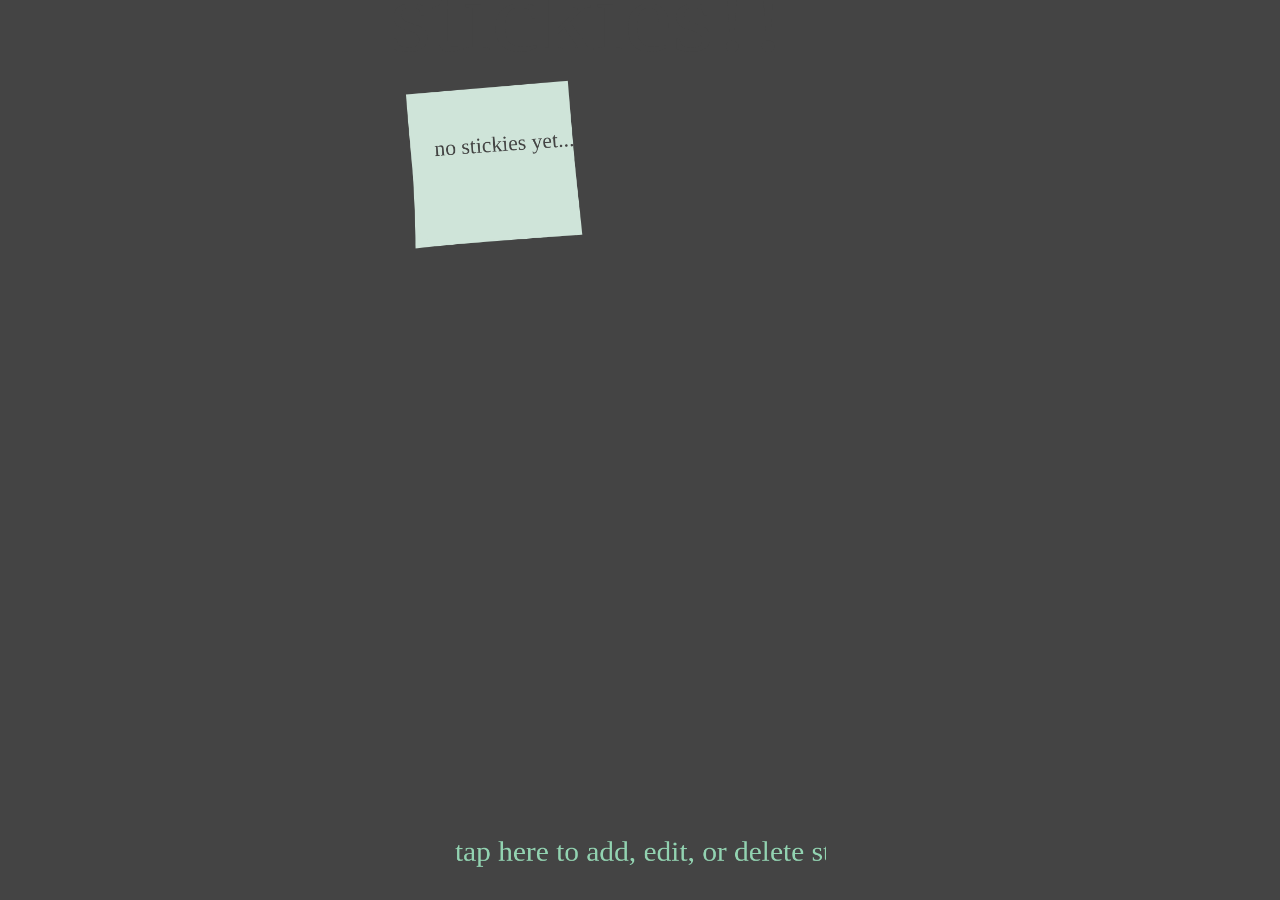
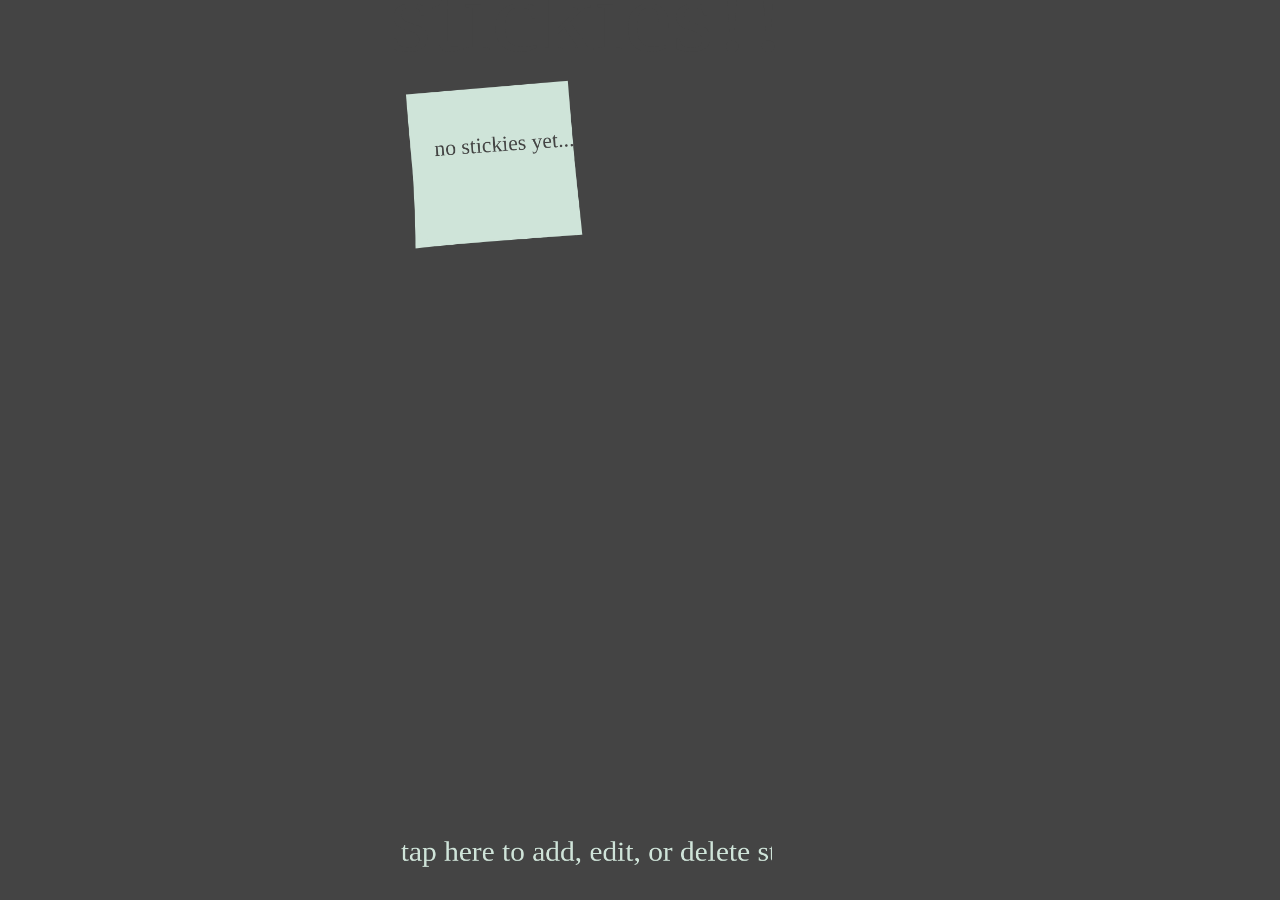
